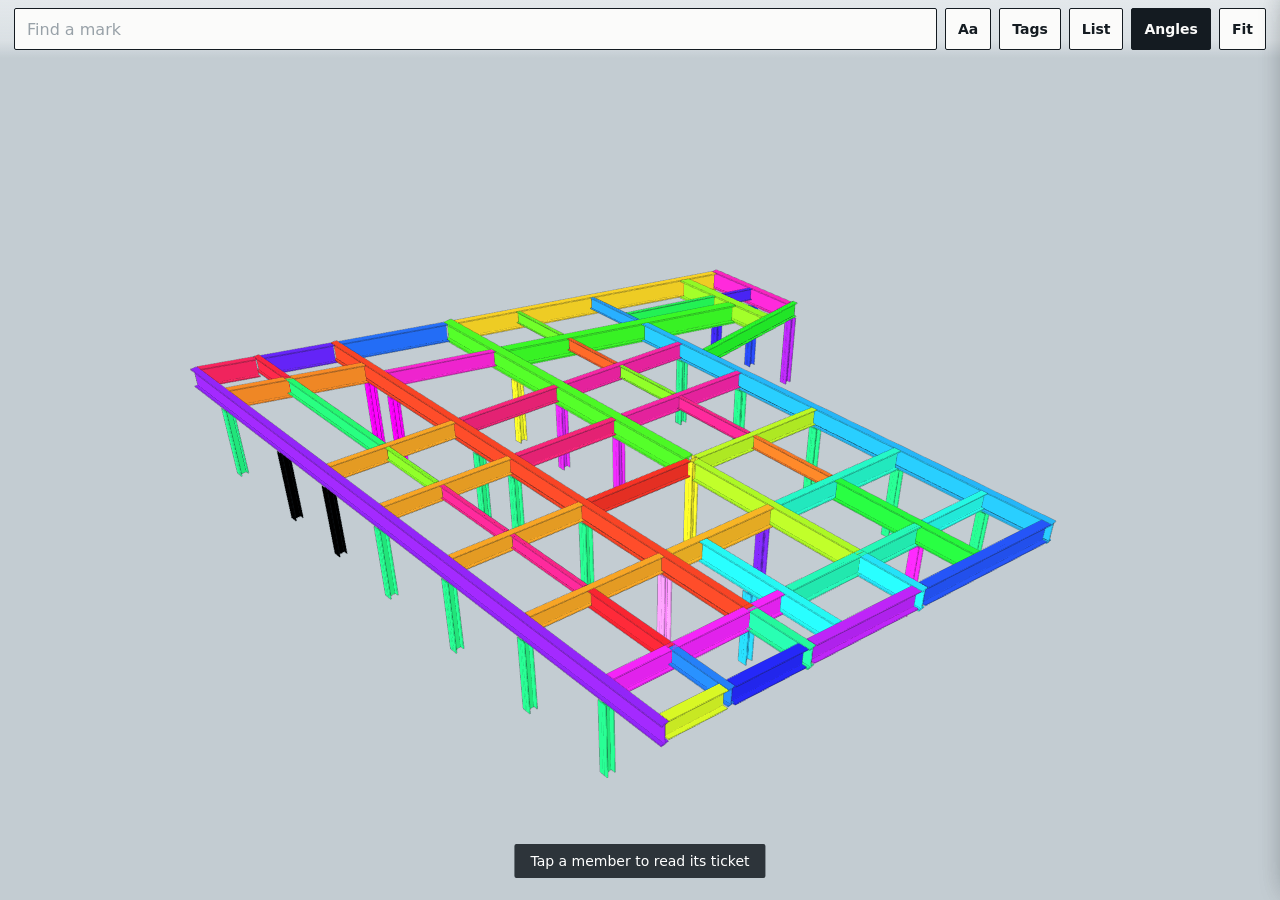
==== central-plaza-ramps-field-model.html @ 1e41dadc "Update central-plaza-ramps-field-model.html" ====
<!DOCTYPE html>
<html lang="en">
<head>
<meta charset="utf-8">
<meta name="viewport" content="width=device-width,initial-scale=1,maximum-scale=1,user-scalable=no,viewport-fit=cover">
<title>LV-066-KO-ST-Central Plaza Ramps R4 - STRUCTURAL ISOMETRIC VIEW STEEL FRAMING- FOR REFERENCE ONLY</title>
<style>
  :root{
    --sky:#c3ccd2; --pick:#ff6a00; --tie:#e8b100;
    --ink:#141b21; --ink-2:#5c6870; --paper:#fbfbfa; --rule:#d5d9dc; --pad:14px; --ts:1;
  }
  *{box-sizing:border-box;-webkit-tap-highlight-color:transparent}
  html,body{height:100%;margin:0;overflow:hidden;background:var(--sky)}
  body{font-family:ui-sans-serif,system-ui,-apple-system,"Segoe UI",Roboto,Helvetica,Arial,sans-serif;
       color:var(--ink);font-variant-numeric:tabular-nums;-webkit-font-smoothing:antialiased}
  canvas{display:block;touch-action:none}
  #bar{flex-wrap:wrap}
  #tsbar{flex:0 0 100%;display:flex;align-items:center;gap:10px}
  #tsbar[hidden]{display:none}
  #tsrange{flex:1;min-width:0;height:42px;accent-color:#ff6a00}
  #tsval{font-size:14px;font-weight:600;min-width:52px;text-align:right}
  #tagbar{flex:0 0 100%;display:flex;align-items:center;gap:6px;flex-wrap:wrap}
  #tagbar[hidden]{display:none}
  .seg{font-size:13px;padding:0 11px;height:38px;min-width:0}
  .sep{width:1px;height:26px;background:var(--rule);margin:0 4px}

  #bar{position:fixed;top:0;left:0;right:0;z-index:20;display:flex;gap:8px;align-items:center;
       padding:calc(env(safe-area-inset-top) + 8px) var(--pad) 8px;
       background:linear-gradient(180deg,rgba(228,233,236,.97),rgba(228,233,236,.7) 70%,rgba(228,233,236,0))}
  #find{flex:1;min-width:0;height:42px;border:1.5px solid var(--ink);border-radius:2px;background:var(--paper);
        color:var(--ink);font:inherit;font-size:16px;padding:0 12px}
  #find::placeholder{color:#98a1a8}
  #find:focus{outline:3px solid var(--pick);outline-offset:1px}
  .btn{height:42px;min-width:42px;padding:0 12px;flex:0 0 auto;border:1.5px solid var(--ink);border-radius:2px;
       background:var(--paper);color:var(--ink);font:inherit;font-size:14px;font-weight:600;cursor:pointer}
  .btn:active,.btn[aria-pressed="true"]{background:var(--ink);color:var(--paper)}
  .btn:focus-visible{outline:3px solid var(--pick);outline-offset:1px}

  #hint{position:fixed;left:50%;transform:translateX(-50%);bottom:calc(env(safe-area-inset-bottom) + 22px);
        z-index:15;background:rgba(20,27,33,.86);color:#fff;padding:9px 16px;border-radius:2px;
        font-size:14px;pointer-events:none;transition:opacity .25s}

  .sheet{position:fixed;z-index:25;background:var(--paper);left:0;right:0;bottom:0;border-top:4px solid var(--pick);
         box-shadow:0 -8px 28px rgba(20,27,33,.22);transform:translateY(102%);
         transition:transform .22s cubic-bezier(.3,.8,.4,1);max-height:48VH;overflow-y:auto;
         padding-bottom:calc(env(safe-area-inset-bottom) + 6px);-webkit-overflow-scrolling:touch}
  .sheet.open{transform:translateY(0)}
  #roster{border-top-color:var(--ink)}
  @media (min-width:900px){
    .sheet{left:auto;top:0;bottom:0;width:390px;border-top:0;border-left:4px solid var(--pick);
           max-height:none;transform:translateX(102%);padding-top:calc(env(safe-area-inset-top) + 8px)}
    .sheet.open{transform:translateX(0)}
    #roster{border-left-color:var(--ink)}
  }
  @media (prefers-reduced-motion:reduce){.sheet{transition:none}}

  .thead{display:flex;align-items:flex-start;gap:10px;padding:12px var(--pad) 10px}
  .mark{font-size:calc(34px * var(--ts));font-weight:700;letter-spacing:-.02em;line-height:1;margin:0}
  .sect{font-size:calc(15px * var(--ts));color:var(--ink-2);margin:5px 0 0}
  .swatch{width:14px;height:34px;flex:0 0 auto;border:1px solid rgba(20,27,33,.35)}
  .len{display:flex;align-items:baseline;gap:10px;flex-wrap:wrap;padding:12px var(--pad);
       border-top:1px solid var(--rule);border-bottom:1px solid var(--rule);background:#f2f3f2}
  .len b{font-size:calc(30px * var(--ts));font-weight:700;letter-spacing:-.01em}
  .len span{font-size:calc(13px * var(--ts));color:var(--ink-2)}
  .ends{display:grid;grid-template-columns:1fr 1fr;gap:1px;background:var(--rule)}
  .end{background:var(--paper);padding:12px var(--pad)}
  .end h4{margin:0 0 8px;font-size:calc(13px * var(--ts));font-weight:600;color:var(--ink-2)}
  .ang{font-size:calc(27px * var(--ts));font-weight:700;line-height:1;letter-spacing:-.01em}
  .ang.sq{color:var(--ink-2);font-size:calc(19px * var(--ts));font-weight:600}
  .cut{font-size:calc(12px * var(--ts));color:var(--ink-2);margin-top:3px}
  .into{margin-top:10px;font-size:calc(15px * var(--ts));font-weight:600;line-height:1.25;word-break:break-word}
  .into em{display:block;font-style:normal;font-size:calc(12px * var(--ts));font-weight:400;color:var(--ink-2);margin-bottom:2px}
  .goto{margin-top:9px;font-size:calc(13px * var(--ts));padding:0 9px;height:32px}
  .rows{padding:4px var(--pad) 14px}
  .row{display:flex;justify-content:space-between;gap:14px;padding:8px 0;border-bottom:1px solid var(--rule);font-size:calc(14px * var(--ts))}
  .row:last-child{border-bottom:0}
  .row span{color:var(--ink-2)}
  .row b{font-weight:600;text-align:right}
  .flag{margin:0 var(--pad) 14px;padding:10px 12px;border-left:4px solid var(--tie);background:#fdf6df;
        font-size:calc(13px * var(--ts));line-height:1.4}

  .grp{padding:10px var(--pad) 4px;font-size:calc(13px * var(--ts));font-weight:600;color:var(--ink-2);
       border-bottom:1px solid var(--rule);position:sticky;top:0;background:var(--paper)}
  .pill{display:inline-flex;align-items:center;gap:7px;margin:6px 6px 0 0;padding:7px 11px;
        border:1.5px solid var(--rule);border-radius:2px;background:var(--paper);font:inherit;
        font-size:calc(15px * var(--ts));font-weight:600;cursor:pointer}
  .pill i{width:10px;height:16px;display:block;font-style:normal}
  .pill:active{border-color:var(--ink)}
  .pills{padding:0 var(--pad) 12px}
  .meta{padding:0 var(--pad) 12px;font-size:calc(13px * var(--ts));color:var(--ink-2);line-height:1.5}
  #boot{position:fixed;inset:0;display:grid;place-items:center;background:var(--sky);z-index:40;
        font-size:15px;color:var(--ink-2);text-align:center;padding:24px}
</style>
</head>
<body>

<div id="bar">
  <input id="find" type="search" inputmode="search" autocomplete="off" placeholder="Find a mark">
  <button class="btn" id="tstoggle" title="Change the text size">Aa</button>
  <button class="btn" id="tagtoggle" title="Tag every member at once">Tags</button>
  <button class="btn" id="list" title="Browse every member in this view">List</button>
  <button class="btn" id="tglAng" aria-pressed="true" title="Show or hide the cut-angle dimensions">Angles</button>
  <button class="btn" id="home" title="Fit the whole model on screen">Fit</button>
  <div id="tsbar" hidden>
    <button class="btn" id="tsauto" aria-pressed="true" title="Size the text for this screen automatically">Auto</button>
    <input id="tsrange" type="range" min="0.6" max="2" step="0.05" value="1"
           aria-label="Text size">
    <span id="tsval">100%</span>
  </div>
  <div id="tagbar" hidden>
    <button class="btn seg" data-tag="off" aria-pressed="true">Off</button>
    <button class="btn seg" data-tag="mark">Mark</button>
    <button class="btn seg" data-tag="type">Type</button>
    <span class="sep"></span>
    <button class="btn seg" data-who="all" aria-pressed="true">All</button>
    <button class="btn seg" data-who="beam">Beams</button>
    <button class="btn seg" data-who="column">Columns</button>
  </div>
</div>

<div id="hint">Tap a member to read its ticket</div>
<div id="ticket" class="sheet" role="dialog" aria-label="Member ticket"></div>
<div id="roster" class="sheet" role="dialog" aria-label="All members"></div>
<div id="boot">Loading the model&hellip;</div>

<script>
/**
 * @license
 * Copyright 2010-2021 Three.js Authors
 * SPDX-License-Identifier: MIT
 */
!function(t,e){"object"==typeof exports&&"undefined"!=typeof module?e(exports):"function"==typeof define&&define.amd?define(["exports"],e):e((t="undefined"!=typeof globalThis?globalThis:t||self).THREE={})}(this,(function(t){"use strict";const e="128",n=100,i=300,r=301,s=302,a=303,o=304,l=306,c=307,h=1e3,u=1001,d=1002,p=1003,m=1004,f=1005,g=1006,v=1007,y=1008,x=1009,_=1012,w=1014,b=1015,M=1016,S=1020,T=1022,E=1023,A=1026,L=1027,R=33776,C=33777,P=33778,D=33779,I=35840,N=35841,B=35842,z=35843,F=37492,O=37496,H=2300,G=2301,U=2302,k=2400,V=2401,W=2402,j=2500,q=2501,X=3e3,Y=3001,Z=3007,J=3002,Q=3004,K=3005,$=3006,tt=7680,et=35044,nt=35048,it="300 es";class rt{addEventListener(t,e){void 0===this._listeners&&(this._listeners={});const n=this._listeners;void 0===n[t]&&(n[t]=[]),-1===n[t].indexOf(e)&&n[t].push(e)}hasEventListener(t,e){if(void 0===this._listeners)return!1;const n=this._listeners;return void 0!==n[t]&&-1!==n[t].indexOf(e)}removeEventListener(t,e){if(void 0===this._listeners)return;const n=this._listeners[t];if(void 0!==n){const t=n.indexOf(e);-1!==t&&n.splice(t,1)}}dispatchEvent(t){if(void 0===this._listeners)return;const e=this._listeners[t.type];if(void 0!==e){t.target=this;const n=e.slice(0);for(let e=0,i=n.length;e<i;e++)n[e].call(this,t);t.target=null}}}const st=[];for(let t=0;t<256;t++)st[t]=(t<16?"0":"")+t.toString(16);let at=1234567;const ot=Math.PI/180,lt=180/Math.PI;function ct(){const t=4294967295*Math.random()|0,e=4294967295*Math.random()|0,n=4294967295*Math.random()|0,i=4294967295*Math.random()|0;return(st[255&t]+st[t>>8&255]+st[t>>16&255]+st[t>>24&255]+"-"+st[255&e]+st[e>>8&255]+"-"+st[e>>16&15|64]+st[e>>24&255]+"-"+st[63&n|128]+st[n>>8&255]+"-"+st[n>>16&255]+st[n>>24&255]+st[255&i]+st[i>>8&255]+st[i>>16&255]+st[i>>24&255]).toUpperCase()}function ht(t,e,n){return Math.max(e,Math.min(n,t))}function ut(t,e){return(t%e+e)%e}function dt(t,e,n){return(1-n)*t+n*e}function pt(t){return 0==(t&t-1)&&0!==t}function mt(t){return Math.pow(2,Math.ceil(Math.log(t)/Math.LN2))}function ft(t){return Math.pow(2,Math.floor(Math.log(t)/Math.LN2))}var gt=Object.freeze({__proto__:null,DEG2RAD:ot,RAD2DEG:lt,generateUUID:ct,clamp:ht,euclideanModulo:ut,mapLinear:function(t,e,n,i,r){return i+(t-e)*(r-i)/(n-e)},inverseLerp:function(t,e,n){return t!==e?(n-t)/(e-t):0},lerp:dt,damp:function(t,e,n,i){return dt(t,e,1-Math.exp(-n*i))},pingpong:function(t,e=1){return e-Math.abs(ut(t,2*e)-e)},smoothstep:function(t,e,n){return t<=e?0:t>=n?1:(t=(t-e)/(n-e))*t*(3-2*t)},smootherstep:function(t,e,n){return t<=e?0:t>=n?1:(t=(t-e)/(n-e))*t*t*(t*(6*t-15)+10)},randInt:function(t,e){return t+Math.floor(Math.random()*(e-t+1))},randFloat:function(t,e){return t+Math.random()*(e-t)},randFloatSpread:function(t){return t*(.5-Math.random())},seededRandom:function(t){return void 0!==t&&(at=t%2147483647),at=16807*at%2147483647,(at-1)/2147483646},degToRad:function(t){return t*ot},radToDeg:function(t){return t*lt},isPowerOfTwo:pt,ceilPowerOfTwo:mt,floorPowerOfTwo:ft,setQuaternionFromProperEuler:function(t,e,n,i,r){const s=Math.cos,a=Math.sin,o=s(n/2),l=a(n/2),c=s((e+i)/2),h=a((e+i)/2),u=s((e-i)/2),d=a((e-i)/2),p=s((i-e)/2),m=a((i-e)/2);switch(r){case"XYX":t.set(o*h,l*u,l*d,o*c);break;case"YZY":t.set(l*d,o*h,l*u,o*c);break;case"ZXZ":t.set(l*u,l*d,o*h,o*c);break;case"XZX":t.set(o*h,l*m,l*p,o*c);break;case"YXY":t.set(l*p,o*h,l*m,o*c);break;case"ZYZ":t.set(l*m,l*p,o*h,o*c);break;default:console.warn("THREE.MathUtils: .setQuaternionFromProperEuler() encountered an unknown order: "+r)}}});class vt{constructor(t=0,e=0){this.x=t,this.y=e}get width(){return this.x}set width(t){this.x=t}get height(){return this.y}set height(t){this.y=t}set(t,e){return this.x=t,this.y=e,this}setScalar(t){return this.x=t,this.y=t,this}setX(t){return this.x=t,this}setY(t){return this.y=t,this}setComponent(t,e){switch(t){case 0:this.x=e;break;case 1:this.y=e;break;default:throw new Error("index is out of range: "+t)}return this}getComponent(t){switch(t){case 0:return this.x;case 1:return this.y;default:throw new Error("index is out of range: "+t)}}clone(){return new this.constructor(this.x,this.y)}copy(t){return this.x=t.x,this.y=t.y,this}add(t,e){return void 0!==e?(console.warn("THREE.Vector2: .add() now only accepts one argument. Use .addVectors( a, b ) instead."),this.addVectors(t,e)):(this.x+=t.x,this.y+=t.y,this)}addScalar(t){return this.x+=t,this.y+=t,this}addVectors(t,e){return this.x=t.x+e.x,this.y=t.y+e.y,this}addScaledVector(t,e){return this.x+=t.x*e,this.y+=t.y*e,this}sub(t,e){return void 0!==e?(console.warn("THREE.Vector2: .sub() now only accepts one argument. Use .subVectors( a, b ) instead."),this.subVectors(t,e)):(this.x-=t.x,this.y-=t.y,this)}subScalar(t){return this.x-=t,this.y-=t,this}subVectors(t,e){return this.x=t.x-e.x,this.y=t.y-e.y,this}multiply(t){return this.x*=t.x,this.y*=t.y,this}multiplyScalar(t){return this.x*=t,this.y*=t,this}divide(t){return this.x/=t.x,this.y/=t.y,this}divideScalar(t){return this.multiplyScalar(1/t)}applyMatrix3(t){const e=this.x,n=this.y,i=t.elements;return this.x=i[0]*e+i[3]*n+i[6],this.y=i[1]*e+i[4]*n+i[7],this}min(t){return this.x=Math.min(this.x,t.x),this.y=Math.min(this.y,t.y),this}max(t){return this.x=Math.max(this.x,t.x),this.y=Math.max(this.y,t.y),this}clamp(t,e){return this.x=Math.max(t.x,Math.min(e.x,this.x)),this.y=Math.max(t.y,Math.min(e.y,this.y)),this}clampScalar(t,e){return this.x=Math.max(t,Math.min(e,this.x)),this.y=Math.max(t,Math.min(e,this.y)),this}clampLength(t,e){const n=this.length();return this.divideScalar(n||1).multiplyScalar(Math.max(t,Math.min(e,n)))}floor(){return this.x=Math.floor(this.x),this.y=Math.floor(this.y),this}ceil(){return this.x=Math.ceil(this.x),this.y=Math.ceil(this.y),this}round(){return this.x=Math.round(this.x),this.y=Math.round(this.y),this}roundToZero(){return this.x=this.x<0?Math.ceil(this.x):Math.floor(this.x),this.y=this.y<0?Math.ceil(this.y):Math.floor(this.y),this}negate(){return this.x=-this.x,this.y=-this.y,this}dot(t){return this.x*t.x+this.y*t.y}cross(t){return this.x*t.y-this.y*t.x}lengthSq(){return this.x*this.x+this.y*this.y}length(){return Math.sqrt(this.x*this.x+this.y*this.y)}manhattanLength(){return Math.abs(this.x)+Math.abs(this.y)}normalize(){return this.divideScalar(this.length()||1)}angle(){return Math.atan2(-this.y,-this.x)+Math.PI}distanceTo(t){return Math.sqrt(this.distanceToSquared(t))}distanceToSquared(t){const e=this.x-t.x,n=this.y-t.y;return e*e+n*n}manhattanDistanceTo(t){return Math.abs(this.x-t.x)+Math.abs(this.y-t.y)}setLength(t){return this.normalize().multiplyScalar(t)}lerp(t,e){return this.x+=(t.x-this.x)*e,this.y+=(t.y-this.y)*e,this}lerpVectors(t,e,n){return this.x=t.x+(e.x-t.x)*n,this.y=t.y+(e.y-t.y)*n,this}equals(t){return t.x===this.x&&t.y===this.y}fromArray(t,e=0){return this.x=t[e],this.y=t[e+1],this}toArray(t=[],e=0){return t[e]=this.x,t[e+1]=this.y,t}fromBufferAttribute(t,e,n){return void 0!==n&&console.warn("THREE.Vector2: offset has been removed from .fromBufferAttribute()."),this.x=t.getX(e),this.y=t.getY(e),this}rotateAround(t,e){const n=Math.cos(e),i=Math.sin(e),r=this.x-t.x,s=this.y-t.y;return this.x=r*n-s*i+t.x,this.y=r*i+s*n+t.y,this}random(){return this.x=Math.random(),this.y=Math.random(),this}}vt.prototype.isVector2=!0;class yt{constructor(){this.elements=[1,0,0,0,1,0,0,0,1],arguments.length>0&&console.error("THREE.Matrix3: the constructor no longer reads arguments. use .set() instead.")}set(t,e,n,i,r,s,a,o,l){const c=this.elements;return c[0]=t,c[1]=i,c[2]=a,c[3]=e,c[4]=r,c[5]=o,c[6]=n,c[7]=s,c[8]=l,this}identity(){return this.set(1,0,0,0,1,0,0,0,1),this}copy(t){const e=this.elements,n=t.elements;return e[0]=n[0],e[1]=n[1],e[2]=n[2],e[3]=n[3],e[4]=n[4],e[5]=n[5],e[6]=n[6],e[7]=n[7],e[8]=n[8],this}extractBasis(t,e,n){return t.setFromMatrix3Column(this,0),e.setFromMatrix3Column(this,1),n.setFromMatrix3Column(this,2),this}setFromMatrix4(t){const e=t.elements;return this.set(e[0],e[4],e[8],e[1],e[5],e[9],e[2],e[6],e[10]),this}multiply(t){return this.multiplyMatrices(this,t)}premultiply(t){return this.multiplyMatrices(t,this)}multiplyMatrices(t,e){const n=t.elements,i=e.elements,r=this.elements,s=n[0],a=n[3],o=n[6],l=n[1],c=n[4],h=n[7],u=n[2],d=n[5],p=n[8],m=i[0],f=i[3],g=i[6],v=i[1],y=i[4],x=i[7],_=i[2],w=i[5],b=i[8];return r[0]=s*m+a*v+o*_,r[3]=s*f+a*y+o*w,r[6]=s*g+a*x+o*b,r[1]=l*m+c*v+h*_,r[4]=l*f+c*y+h*w,r[7]=l*g+c*x+h*b,r[2]=u*m+d*v+p*_,r[5]=u*f+d*y+p*w,r[8]=u*g+d*x+p*b,this}multiplyScalar(t){const e=this.elements;return e[0]*=t,e[3]*=t,e[6]*=t,e[1]*=t,e[4]*=t,e[7]*=t,e[2]*=t,e[5]*=t,e[8]*=t,this}determinant(){const t=this.elements,e=t[0],n=t[1],i=t[2],r=t[3],s=t[4],a=t[5],o=t[6],l=t[7],c=t[8];return e*s*c-e*a*l-n*r*c+n*a*o+i*r*l-i*s*o}invert(){const t=this.elements,e=t[0],n=t[1],i=t[2],r=t[3],s=t[4],a=t[5],o=t[6],l=t[7],c=t[8],h=c*s-a*l,u=a*o-c*r,d=l*r-s*o,p=e*h+n*u+i*d;if(0===p)return this.set(0,0,0,0,0,0,0,0,0);const m=1/p;return t[0]=h*m,t[1]=(i*l-c*n)*m,t[2]=(a*n-i*s)*m,t[3]=u*m,t[4]=(c*e-i*o)*m,t[5]=(i*r-a*e)*m,t[6]=d*m,t[7]=(n*o-l*e)*m,t[8]=(s*e-n*r)*m,this}transpose(){let t;const e=this.elements;return t=e[1],e[1]=e[3],e[3]=t,t=e[2],e[2]=e[6],e[6]=t,t=e[5],e[5]=e[7],e[7]=t,this}getNormalMatrix(t){return this.setFromMatrix4(t).invert().transpose()}transposeIntoArray(t){const e=this.elements;return t[0]=e[0],t[1]=e[3],t[2]=e[6],t[3]=e[1],t[4]=e[4],t[5]=e[7],t[6]=e[2],t[7]=e[5],t[8]=e[8],this}setUvTransform(t,e,n,i,r,s,a){const o=Math.cos(r),l=Math.sin(r);return this.set(n*o,n*l,-n*(o*s+l*a)+s+t,-i*l,i*o,-i*(-l*s+o*a)+a+e,0,0,1),this}scale(t,e){const n=this.elements;return n[0]*=t,n[3]*=t,n[6]*=t,n[1]*=e,n[4]*=e,n[7]*=e,this}rotate(t){const e=Math.cos(t),n=Math.sin(t),i=this.elements,r=i[0],s=i[3],a=i[6],o=i[1],l=i[4],c=i[7];return i[0]=e*r+n*o,i[3]=e*s+n*l,i[6]=e*a+n*c,i[1]=-n*r+e*o,i[4]=-n*s+e*l,i[7]=-n*a+e*c,this}translate(t,e){const n=this.elements;return n[0]+=t*n[2],n[3]+=t*n[5],n[6]+=t*n[8],n[1]+=e*n[2],n[4]+=e*n[5],n[7]+=e*n[8],this}equals(t){const e=this.elements,n=t.elements;for(let t=0;t<9;t++)if(e[t]!==n[t])return!1;return!0}fromArray(t,e=0){for(let n=0;n<9;n++)this.elements[n]=t[n+e];return this}toArray(t=[],e=0){const n=this.elements;return t[e]=n[0],t[e+1]=n[1],t[e+2]=n[2],t[e+3]=n[3],t[e+4]=n[4],t[e+5]=n[5],t[e+6]=n[6],t[e+7]=n[7],t[e+8]=n[8],t}clone(){return(new this.constructor).fromArray(this.elements)}}let xt;yt.prototype.isMatrix3=!0;class _t{static getDataURL(t){if(/^data:/i.test(t.src))return t.src;if("undefined"==typeof HTMLCanvasElement)return t.src;let e;if(t instanceof HTMLCanvasElement)e=t;else{void 0===xt&&(xt=document.createElementNS("http://www.w3.org/1999/xhtml","canvas")),xt.width=t.width,xt.height=t.height;const n=xt.getContext("2d");t instanceof ImageData?n.putImageData(t,0,0):n.drawImage(t,0,0,t.width,t.height),e=xt}return e.width>2048||e.height>2048?(console.warn("THREE.ImageUtils.getDataURL: Image converted to jpg for performance reasons",t),e.toDataURL("image/jpeg",.6)):e.toDataURL("image/png")}}let wt=0;class bt extends rt{constructor(t=bt.DEFAULT_IMAGE,e=bt.DEFAULT_MAPPING,n=1001,i=1001,r=1006,s=1008,a=1023,o=1009,l=1,c=3e3){super(),Object.defineProperty(this,"id",{value:wt++}),this.uuid=ct(),this.name="",this.image=t,this.mipmaps=[],this.mapping=e,this.wrapS=n,this.wrapT=i,this.magFilter=r,this.minFilter=s,this.anisotropy=l,this.format=a,this.internalFormat=null,this.type=o,this.offset=new vt(0,0),this.repeat=new vt(1,1),this.center=new vt(0,0),this.rotation=0,this.matrixAutoUpdate=!0,this.matrix=new yt,this.generateMipmaps=!0,this.premultiplyAlpha=!1,this.flipY=!0,this.unpackAlignment=4,this.encoding=c,this.version=0,this.onUpdate=null}updateMatrix(){this.matrix.setUvTransform(this.offset.x,this.offset.y,this.repeat.x,this.repeat.y,this.rotation,this.center.x,this.center.y)}clone(){return(new this.constructor).copy(this)}copy(t){return this.name=t.name,this.image=t.image,this.mipmaps=t.mipmaps.slice(0),this.mapping=t.mapping,this.wrapS=t.wrapS,this.wrapT=t.wrapT,this.magFilter=t.magFilter,this.minFilter=t.minFilter,this.anisotropy=t.anisotropy,this.format=t.format,this.internalFormat=t.internalFormat,this.type=t.type,this.offset.copy(t.offset),this.repeat.copy(t.repeat),this.center.copy(t.center),this.rotation=t.rotation,this.matrixAutoUpdate=t.matrixAutoUpdate,this.matrix.copy(t.matrix),this.generateMipmaps=t.generateMipmaps,this.premultiplyAlpha=t.premultiplyAlpha,this.flipY=t.flipY,this.unpackAlignment=t.unpackAlignment,this.encoding=t.encoding,this}toJSON(t){const e=void 0===t||"string"==typeof t;if(!e&&void 0!==t.textures[this.uuid])return t.textures[this.uuid];const n={metadata:{version:4.5,type:"Texture",generator:"Texture.toJSON"},uuid:this.uuid,name:this.name,mapping:this.mapping,repeat:[this.repeat.x,this.repeat.y],offset:[this.offset.x,this.offset.y],center:[this.center.x,this.center.y],rotation:this.rotation,wrap:[this.wrapS,this.wrapT],format:this.format,type:this.type,encoding:this.encoding,minFilter:this.minFilter,magFilter:this.magFilter,anisotropy:this.anisotropy,flipY:this.flipY,premultiplyAlpha:this.premultiplyAlpha,unpackAlignment:this.unpackAlignment};if(void 0!==this.image){const i=this.image;if(void 0===i.uuid&&(i.uuid=ct()),!e&&void 0===t.images[i.uuid]){let e;if(Array.isArray(i)){e=[];for(let t=0,n=i.length;t<n;t++)i[t].isDataTexture?e.push(Mt(i[t].image)):e.push(Mt(i[t]))}else e=Mt(i);t.images[i.uuid]={uuid:i.uuid,url:e}}n.image=i.uuid}return e||(t.textures[this.uuid]=n),n}dispose(){this.dispatchEvent({type:"dispose"})}transformUv(t){if(this.mapping!==i)return t;if(t.applyMatrix3(this.matrix),t.x<0||t.x>1)switch(this.wrapS){case h:t.x=t.x-Math.floor(t.x);break;case u:t.x=t.x<0?0:1;break;case d:1===Math.abs(Math.floor(t.x)%2)?t.x=Math.ceil(t.x)-t.x:t.x=t.x-Math.floor(t.x)}if(t.y<0||t.y>1)switch(this.wrapT){case h:t.y=t.y-Math.floor(t.y);break;case u:t.y=t.y<0?0:1;break;case d:1===Math.abs(Math.floor(t.y)%2)?t.y=Math.ceil(t.y)-t.y:t.y=t.y-Math.floor(t.y)}return this.flipY&&(t.y=1-t.y),t}set needsUpdate(t){!0===t&&this.version++}}function Mt(t){return"undefined"!=typeof HTMLImageElement&&t instanceof HTMLImageElement||"undefined"!=typeof HTMLCanvasElement&&t instanceof HTMLCanvasElement||"undefined"!=typeof ImageBitmap&&t instanceof ImageBitmap?_t.getDataURL(t):t.data?{data:Array.prototype.slice.call(t.data),width:t.width,height:t.height,type:t.data.constructor.name}:(console.warn("THREE.Texture: Unable to serialize Texture."),{})}bt.DEFAULT_IMAGE=void 0,bt.DEFAULT_MAPPING=i,bt.prototype.isTexture=!0;class St{constructor(t=0,e=0,n=0,i=1){this.x=t,this.y=e,this.z=n,this.w=i}get width(){return this.z}set width(t){this.z=t}get height(){return this.w}set height(t){this.w=t}set(t,e,n,i){return this.x=t,this.y=e,this.z=n,this.w=i,this}setScalar(t){return this.x=t,this.y=t,this.z=t,this.w=t,this}setX(t){return this.x=t,this}setY(t){return this.y=t,this}setZ(t){return this.z=t,this}setW(t){return this.w=t,this}setComponent(t,e){switch(t){case 0:this.x=e;break;case 1:this.y=e;break;case 2:this.z=e;break;case 3:this.w=e;break;default:throw new Error("index is out of range: "+t)}return this}getComponent(t){switch(t){case 0:return this.x;case 1:return this.y;case 2:return this.z;case 3:return this.w;default:throw new Error("index is out of range: "+t)}}clone(){return new this.constructor(this.x,this.y,this.z,this.w)}copy(t){return this.x=t.x,this.y=t.y,this.z=t.z,this.w=void 0!==t.w?t.w:1,this}add(t,e){return void 0!==e?(console.warn("THREE.Vector4: .add() now only accepts one argument. Use .addVectors( a, b ) instead."),this.addVectors(t,e)):(this.x+=t.x,this.y+=t.y,this.z+=t.z,this.w+=t.w,this)}addScalar(t){return this.x+=t,this.y+=t,this.z+=t,this.w+=t,this}addVectors(t,e){return this.x=t.x+e.x,this.y=t.y+e.y,this.z=t.z+e.z,this.w=t.w+e.w,this}addScaledVector(t,e){return this.x+=t.x*e,this.y+=t.y*e,this.z+=t.z*e,this.w+=t.w*e,this}sub(t,e){return void 0!==e?(console.warn("THREE.Vector4: .sub() now only accepts one argument. Use .subVectors( a, b ) instead."),this.subVectors(t,e)):(this.x-=t.x,this.y-=t.y,this.z-=t.z,this.w-=t.w,this)}subScalar(t){return this.x-=t,this.y-=t,this.z-=t,this.w-=t,this}subVectors(t,e){return this.x=t.x-e.x,this.y=t.y-e.y,this.z=t.z-e.z,this.w=t.w-e.w,this}multiply(t){return this.x*=t.x,this.y*=t.y,this.z*=t.z,this.w*=t.w,this}multiplyScalar(t){return this.x*=t,this.y*=t,this.z*=t,this.w*=t,this}applyMatrix4(t){const e=this.x,n=this.y,i=this.z,r=this.w,s=t.elements;return this.x=s[0]*e+s[4]*n+s[8]*i+s[12]*r,this.y=s[1]*e+s[5]*n+s[9]*i+s[13]*r,this.z=s[2]*e+s[6]*n+s[10]*i+s[14]*r,this.w=s[3]*e+s[7]*n+s[11]*i+s[15]*r,this}divideScalar(t){return this.multiplyScalar(1/t)}setAxisAngleFromQuaternion(t){this.w=2*Math.acos(t.w);const e=Math.sqrt(1-t.w*t.w);return e<1e-4?(this.x=1,this.y=0,this.z=0):(this.x=t.x/e,this.y=t.y/e,this.z=t.z/e),this}setAxisAngleFromRotationMatrix(t){let e,n,i,r;const s=.01,a=.1,o=t.elements,l=o[0],c=o[4],h=o[8],u=o[1],d=o[5],p=o[9],m=o[2],f=o[6],g=o[10];if(Math.abs(c-u)<s&&Math.abs(h-m)<s&&Math.abs(p-f)<s){if(Math.abs(c+u)<a&&Math.abs(h+m)<a&&Math.abs(p+f)<a&&Math.abs(l+d+g-3)<a)return this.set(1,0,0,0),this;e=Math.PI;const t=(l+1)/2,o=(d+1)/2,v=(g+1)/2,y=(c+u)/4,x=(h+m)/4,_=(p+f)/4;return t>o&&t>v?t<s?(n=0,i=.707106781,r=.707106781):(n=Math.sqrt(t),i=y/n,r=x/n):o>v?o<s?(n=.707106781,i=0,r=.707106781):(i=Math.sqrt(o),n=y/i,r=_/i):v<s?(n=.707106781,i=.707106781,r=0):(r=Math.sqrt(v),n=x/r,i=_/r),this.set(n,i,r,e),this}let v=Math.sqrt((f-p)*(f-p)+(h-m)*(h-m)+(u-c)*(u-c));return Math.abs(v)<.001&&(v=1),this.x=(f-p)/v,this.y=(h-m)/v,this.z=(u-c)/v,this.w=Math.acos((l+d+g-1)/2),this}min(t){return this.x=Math.min(this.x,t.x),this.y=Math.min(this.y,t.y),this.z=Math.min(this.z,t.z),this.w=Math.min(this.w,t.w),this}max(t){return this.x=Math.max(this.x,t.x),this.y=Math.max(this.y,t.y),this.z=Math.max(this.z,t.z),this.w=Math.max(this.w,t.w),this}clamp(t,e){return this.x=Math.max(t.x,Math.min(e.x,this.x)),this.y=Math.max(t.y,Math.min(e.y,this.y)),this.z=Math.max(t.z,Math.min(e.z,this.z)),this.w=Math.max(t.w,Math.min(e.w,this.w)),this}clampScalar(t,e){return this.x=Math.max(t,Math.min(e,this.x)),this.y=Math.max(t,Math.min(e,this.y)),this.z=Math.max(t,Math.min(e,this.z)),this.w=Math.max(t,Math.min(e,this.w)),this}clampLength(t,e){const n=this.length();return this.divideScalar(n||1).multiplyScalar(Math.max(t,Math.min(e,n)))}floor(){return this.x=Math.floor(this.x),this.y=Math.floor(this.y),this.z=Math.floor(this.z),this.w=Math.floor(this.w),this}ceil(){return this.x=Math.ceil(this.x),this.y=Math.ceil(this.y),this.z=Math.ceil(this.z),this.w=Math.ceil(this.w),this}round(){return this.x=Math.round(this.x),this.y=Math.round(this.y),this.z=Math.round(this.z),this.w=Math.round(this.w),this}roundToZero(){return this.x=this.x<0?Math.ceil(this.x):Math.floor(this.x),this.y=this.y<0?Math.ceil(this.y):Math.floor(this.y),this.z=this.z<0?Math.ceil(this.z):Math.floor(this.z),this.w=this.w<0?Math.ceil(this.w):Math.floor(this.w),this}negate(){return this.x=-this.x,this.y=-this.y,this.z=-this.z,this.w=-this.w,this}dot(t){return this.x*t.x+this.y*t.y+this.z*t.z+this.w*t.w}lengthSq(){return this.x*this.x+this.y*this.y+this.z*this.z+this.w*this.w}length(){return Math.sqrt(this.x*this.x+this.y*this.y+this.z*this.z+this.w*this.w)}manhattanLength(){return Math.abs(this.x)+Math.abs(this.y)+Math.abs(this.z)+Math.abs(this.w)}normalize(){return this.divideScalar(this.length()||1)}setLength(t){return this.normalize().multiplyScalar(t)}lerp(t,e){return this.x+=(t.x-this.x)*e,this.y+=(t.y-this.y)*e,this.z+=(t.z-this.z)*e,this.w+=(t.w-this.w)*e,this}lerpVectors(t,e,n){return this.x=t.x+(e.x-t.x)*n,this.y=t.y+(e.y-t.y)*n,this.z=t.z+(e.z-t.z)*n,this.w=t.w+(e.w-t.w)*n,this}equals(t){return t.x===this.x&&t.y===this.y&&t.z===this.z&&t.w===this.w}fromArray(t,e=0){return this.x=t[e],this.y=t[e+1],this.z=t[e+2],this.w=t[e+3],this}toArray(t=[],e=0){return t[e]=this.x,t[e+1]=this.y,t[e+2]=this.z,t[e+3]=this.w,t}fromBufferAttribute(t,e,n){return void 0!==n&&console.warn("THREE.Vector4: offset has been removed from .fromBufferAttribute()."),this.x=t.getX(e),this.y=t.getY(e),this.z=t.getZ(e),this.w=t.getW(e),this}random(){return this.x=Math.random(),this.y=Math.random(),this.z=Math.random(),this.w=Math.random(),this}}St.prototype.isVector4=!0;class Tt extends rt{constructor(t,e,n){super(),this.width=t,this.height=e,this.depth=1,this.scissor=new St(0,0,t,e),this.scissorTest=!1,this.viewport=new St(0,0,t,e),n=n||{},this.texture=new bt(void 0,n.mapping,n.wrapS,n.wrapT,n.magFilter,n.minFilter,n.format,n.type,n.anisotropy,n.encoding),this.texture.image={},this.texture.image.width=t,this.texture.image.height=e,this.texture.image.depth=1,this.texture.generateMipmaps=void 0!==n.generateMipmaps&&n.generateMipmaps,this.texture.minFilter=void 0!==n.minFilter?n.minFilter:g,this.depthBuffer=void 0===n.depthBuffer||n.depthBuffer,this.stencilBuffer=void 0!==n.stencilBuffer&&n.stencilBuffer,this.depthTexture=void 0!==n.depthTexture?n.depthTexture:null}setTexture(t){t.image={width:this.width,height:this.height,depth:this.depth},this.texture=t}setSize(t,e,n=1){this.width===t&&this.height===e&&this.depth===n||(this.width=t,this.height=e,this.depth=n,this.texture.image.width=t,this.texture.image.height=e,this.texture.image.depth=n,this.dispose()),this.viewport.set(0,0,t,e),this.scissor.set(0,0,t,e)}clone(){return(new this.constructor).copy(this)}copy(t){return this.width=t.width,this.height=t.height,this.depth=t.depth,this.viewport.copy(t.viewport),this.texture=t.texture.clone(),this.depthBuffer=t.depthBuffer,this.stencilBuffer=t.stencilBuffer,this.depthTexture=t.depthTexture,this}dispose(){this.dispatchEvent({type:"dispose"})}}Tt.prototype.isWebGLRenderTarget=!0;class Et extends Tt{constructor(t,e,n){super(t,e,n),this.samples=4}copy(t){return super.copy.call(this,t),this.samples=t.samples,this}}Et.prototype.isWebGLMultisampleRenderTarget=!0;class At{constructor(t=0,e=0,n=0,i=1){this._x=t,this._y=e,this._z=n,this._w=i}static slerp(t,e,n,i){return console.warn("THREE.Quaternion: Static .slerp() has been deprecated. Use qm.slerpQuaternions( qa, qb, t ) instead."),n.slerpQuaternions(t,e,i)}static slerpFlat(t,e,n,i,r,s,a){let o=n[i+0],l=n[i+1],c=n[i+2],h=n[i+3];const u=r[s+0],d=r[s+1],p=r[s+2],m=r[s+3];if(0===a)return t[e+0]=o,t[e+1]=l,t[e+2]=c,void(t[e+3]=h);if(1===a)return t[e+0]=u,t[e+1]=d,t[e+2]=p,void(t[e+3]=m);if(h!==m||o!==u||l!==d||c!==p){let t=1-a;const e=o*u+l*d+c*p+h*m,n=e>=0?1:-1,i=1-e*e;if(i>Number.EPSILON){const r=Math.sqrt(i),s=Math.atan2(r,e*n);t=Math.sin(t*s)/r,a=Math.sin(a*s)/r}const r=a*n;if(o=o*t+u*r,l=l*t+d*r,c=c*t+p*r,h=h*t+m*r,t===1-a){const t=1/Math.sqrt(o*o+l*l+c*c+h*h);o*=t,l*=t,c*=t,h*=t}}t[e]=o,t[e+1]=l,t[e+2]=c,t[e+3]=h}static multiplyQuaternionsFlat(t,e,n,i,r,s){const a=n[i],o=n[i+1],l=n[i+2],c=n[i+3],h=r[s],u=r[s+1],d=r[s+2],p=r[s+3];return t[e]=a*p+c*h+o*d-l*u,t[e+1]=o*p+c*u+l*h-a*d,t[e+2]=l*p+c*d+a*u-o*h,t[e+3]=c*p-a*h-o*u-l*d,t}get x(){return this._x}set x(t){this._x=t,this._onChangeCallback()}get y(){return this._y}set y(t){this._y=t,this._onChangeCallback()}get z(){return this._z}set z(t){this._z=t,this._onChangeCallback()}get w(){return this._w}set w(t){this._w=t,this._onChangeCallback()}set(t,e,n,i){return this._x=t,this._y=e,this._z=n,this._w=i,this._onChangeCallback(),this}clone(){return new this.constructor(this._x,this._y,this._z,this._w)}copy(t){return this._x=t.x,this._y=t.y,this._z=t.z,this._w=t.w,this._onChangeCallback(),this}setFromEuler(t,e){if(!t||!t.isEuler)throw new Error("THREE.Quaternion: .setFromEuler() now expects an Euler rotation rather than a Vector3 and order.");const n=t._x,i=t._y,r=t._z,s=t._order,a=Math.cos,o=Math.sin,l=a(n/2),c=a(i/2),h=a(r/2),u=o(n/2),d=o(i/2),p=o(r/2);switch(s){case"XYZ":this._x=u*c*h+l*d*p,this._y=l*d*h-u*c*p,this._z=l*c*p+u*d*h,this._w=l*c*h-u*d*p;break;case"YXZ":this._x=u*c*h+l*d*p,this._y=l*d*h-u*c*p,this._z=l*c*p-u*d*h,this._w=l*c*h+u*d*p;break;case"ZXY":this._x=u*c*h-l*d*p,this._y=l*d*h+u*c*p,this._z=l*c*p+u*d*h,this._w=l*c*h-u*d*p;break;case"ZYX":this._x=u*c*h-l*d*p,this._y=l*d*h+u*c*p,this._z=l*c*p-u*d*h,this._w=l*c*h+u*d*p;break;case"YZX":this._x=u*c*h+l*d*p,this._y=l*d*h+u*c*p,this._z=l*c*p-u*d*h,this._w=l*c*h-u*d*p;break;case"XZY":this._x=u*c*h-l*d*p,this._y=l*d*h-u*c*p,this._z=l*c*p+u*d*h,this._w=l*c*h+u*d*p;break;default:console.warn("THREE.Quaternion: .setFromEuler() encountered an unknown order: "+s)}return!1!==e&&this._onChangeCallback(),this}setFromAxisAngle(t,e){const n=e/2,i=Math.sin(n);return this._x=t.x*i,this._y=t.y*i,this._z=t.z*i,this._w=Math.cos(n),this._onChangeCallback(),this}setFromRotationMatrix(t){const e=t.elements,n=e[0],i=e[4],r=e[8],s=e[1],a=e[5],o=e[9],l=e[2],c=e[6],h=e[10],u=n+a+h;if(u>0){const t=.5/Math.sqrt(u+1);this._w=.25/t,this._x=(c-o)*t,this._y=(r-l)*t,this._z=(s-i)*t}else if(n>a&&n>h){const t=2*Math.sqrt(1+n-a-h);this._w=(c-o)/t,this._x=.25*t,this._y=(i+s)/t,this._z=(r+l)/t}else if(a>h){const t=2*Math.sqrt(1+a-n-h);this._w=(r-l)/t,this._x=(i+s)/t,this._y=.25*t,this._z=(o+c)/t}else{const t=2*Math.sqrt(1+h-n-a);this._w=(s-i)/t,this._x=(r+l)/t,this._y=(o+c)/t,this._z=.25*t}return this._onChangeCallback(),this}setFromUnitVectors(t,e){let n=t.dot(e)+1;return n<Number.EPSILON?(n=0,Math.abs(t.x)>Math.abs(t.z)?(this._x=-t.y,this._y=t.x,this._z=0,this._w=n):(this._x=0,this._y=-t.z,this._z=t.y,this._w=n)):(this._x=t.y*e.z-t.z*e.y,this._y=t.z*e.x-t.x*e.z,this._z=t.x*e.y-t.y*e.x,this._w=n),this.normalize()}angleTo(t){return 2*Math.acos(Math.abs(ht(this.dot(t),-1,1)))}rotateTowards(t,e){const n=this.angleTo(t);if(0===n)return this;const i=Math.min(1,e/n);return this.slerp(t,i),this}identity(){return this.set(0,0,0,1)}invert(){return this.conjugate()}conjugate(){return this._x*=-1,this._y*=-1,this._z*=-1,this._onChangeCallback(),this}dot(t){return this._x*t._x+this._y*t._y+this._z*t._z+this._w*t._w}lengthSq(){return this._x*this._x+this._y*this._y+this._z*this._z+this._w*this._w}length(){return Math.sqrt(this._x*this._x+this._y*this._y+this._z*this._z+this._w*this._w)}normalize(){let t=this.length();return 0===t?(this._x=0,this._y=0,this._z=0,this._w=1):(t=1/t,this._x=this._x*t,this._y=this._y*t,this._z=this._z*t,this._w=this._w*t),this._onChangeCallback(),this}multiply(t,e){return void 0!==e?(console.warn("THREE.Quaternion: .multiply() now only accepts one argument. Use .multiplyQuaternions( a, b ) instead."),this.multiplyQuaternions(t,e)):this.multiplyQuaternions(this,t)}premultiply(t){return this.multiplyQuaternions(t,this)}multiplyQuaternions(t,e){const n=t._x,i=t._y,r=t._z,s=t._w,a=e._x,o=e._y,l=e._z,c=e._w;return this._x=n*c+s*a+i*l-r*o,this._y=i*c+s*o+r*a-n*l,this._z=r*c+s*l+n*o-i*a,this._w=s*c-n*a-i*o-r*l,this._onChangeCallback(),this}slerp(t,e){if(0===e)return this;if(1===e)return this.copy(t);const n=this._x,i=this._y,r=this._z,s=this._w;let a=s*t._w+n*t._x+i*t._y+r*t._z;if(a<0?(this._w=-t._w,this._x=-t._x,this._y=-t._y,this._z=-t._z,a=-a):this.copy(t),a>=1)return this._w=s,this._x=n,this._y=i,this._z=r,this;const o=1-a*a;if(o<=Number.EPSILON){const t=1-e;return this._w=t*s+e*this._w,this._x=t*n+e*this._x,this._y=t*i+e*this._y,this._z=t*r+e*this._z,this.normalize(),this._onChangeCallback(),this}const l=Math.sqrt(o),c=Math.atan2(l,a),h=Math.sin((1-e)*c)/l,u=Math.sin(e*c)/l;return this._w=s*h+this._w*u,this._x=n*h+this._x*u,this._y=i*h+this._y*u,this._z=r*h+this._z*u,this._onChangeCallback(),this}slerpQuaternions(t,e,n){this.copy(t).slerp(e,n)}equals(t){return t._x===this._x&&t._y===this._y&&t._z===this._z&&t._w===this._w}fromArray(t,e=0){return this._x=t[e],this._y=t[e+1],this._z=t[e+2],this._w=t[e+3],this._onChangeCallback(),this}toArray(t=[],e=0){return t[e]=this._x,t[e+1]=this._y,t[e+2]=this._z,t[e+3]=this._w,t}fromBufferAttribute(t,e){return this._x=t.getX(e),this._y=t.getY(e),this._z=t.getZ(e),this._w=t.getW(e),this}_onChange(t){return this._onChangeCallback=t,this}_onChangeCallback(){}}At.prototype.isQuaternion=!0;class Lt{constructor(t=0,e=0,n=0){this.x=t,this.y=e,this.z=n}set(t,e,n){return void 0===n&&(n=this.z),this.x=t,this.y=e,this.z=n,this}setScalar(t){return this.x=t,this.y=t,this.z=t,this}setX(t){return this.x=t,this}setY(t){return this.y=t,this}setZ(t){return this.z=t,this}setComponent(t,e){switch(t){case 0:this.x=e;break;case 1:this.y=e;break;case 2:this.z=e;break;default:throw new Error("index is out of range: "+t)}return this}getComponent(t){switch(t){case 0:return this.x;case 1:return this.y;case 2:return this.z;default:throw new Error("index is out of range: "+t)}}clone(){return new this.constructor(this.x,this.y,this.z)}copy(t){return this.x=t.x,this.y=t.y,this.z=t.z,this}add(t,e){return void 0!==e?(console.warn("THREE.Vector3: .add() now only accepts one argument. Use .addVectors( a, b ) instead."),this.addVectors(t,e)):(this.x+=t.x,this.y+=t.y,this.z+=t.z,this)}addScalar(t){return this.x+=t,this.y+=t,this.z+=t,this}addVectors(t,e){return this.x=t.x+e.x,this.y=t.y+e.y,this.z=t.z+e.z,this}addScaledVector(t,e){return this.x+=t.x*e,this.y+=t.y*e,this.z+=t.z*e,this}sub(t,e){return void 0!==e?(console.warn("THREE.Vector3: .sub() now only accepts one argument. Use .subVectors( a, b ) instead."),this.subVectors(t,e)):(this.x-=t.x,this.y-=t.y,this.z-=t.z,this)}subScalar(t){return this.x-=t,this.y-=t,this.z-=t,this}subVectors(t,e){return this.x=t.x-e.x,this.y=t.y-e.y,this.z=t.z-e.z,this}multiply(t,e){return void 0!==e?(console.warn("THREE.Vector3: .multiply() now only accepts one argument. Use .multiplyVectors( a, b ) instead."),this.multiplyVectors(t,e)):(this.x*=t.x,this.y*=t.y,this.z*=t.z,this)}multiplyScalar(t){return this.x*=t,this.y*=t,this.z*=t,this}multiplyVectors(t,e){return this.x=t.x*e.x,this.y=t.y*e.y,this.z=t.z*e.z,this}applyEuler(t){return t&&t.isEuler||console.error("THREE.Vector3: .applyEuler() now expects an Euler rotation rather than a Vector3 and order."),this.applyQuaternion(Ct.setFromEuler(t))}applyAxisAngle(t,e){return this.applyQuaternion(Ct.setFromAxisAngle(t,e))}applyMatrix3(t){const e=this.x,n=this.y,i=this.z,r=t.elements;return this.x=r[0]*e+r[3]*n+r[6]*i,this.y=r[1]*e+r[4]*n+r[7]*i,this.z=r[2]*e+r[5]*n+r[8]*i,this}applyNormalMatrix(t){return this.applyMatrix3(t).normalize()}applyMatrix4(t){const e=this.x,n=this.y,i=this.z,r=t.elements,s=1/(r[3]*e+r[7]*n+r[11]*i+r[15]);return this.x=(r[0]*e+r[4]*n+r[8]*i+r[12])*s,this.y=(r[1]*e+r[5]*n+r[9]*i+r[13])*s,this.z=(r[2]*e+r[6]*n+r[10]*i+r[14])*s,this}applyQuaternion(t){const e=this.x,n=this.y,i=this.z,r=t.x,s=t.y,a=t.z,o=t.w,l=o*e+s*i-a*n,c=o*n+a*e-r*i,h=o*i+r*n-s*e,u=-r*e-s*n-a*i;return this.x=l*o+u*-r+c*-a-h*-s,this.y=c*o+u*-s+h*-r-l*-a,this.z=h*o+u*-a+l*-s-c*-r,this}project(t){return this.applyMatrix4(t.matrixWorldInverse).applyMatrix4(t.projectionMatrix)}unproject(t){return this.applyMatrix4(t.projectionMatrixInverse).applyMatrix4(t.matrixWorld)}transformDirection(t){const e=this.x,n=this.y,i=this.z,r=t.elements;return this.x=r[0]*e+r[4]*n+r[8]*i,this.y=r[1]*e+r[5]*n+r[9]*i,this.z=r[2]*e+r[6]*n+r[10]*i,this.normalize()}divide(t){return this.x/=t.x,this.y/=t.y,this.z/=t.z,this}divideScalar(t){return this.multiplyScalar(1/t)}min(t){return this.x=Math.min(this.x,t.x),this.y=Math.min(this.y,t.y),this.z=Math.min(this.z,t.z),this}max(t){return this.x=Math.max(this.x,t.x),this.y=Math.max(this.y,t.y),this.z=Math.max(this.z,t.z),this}clamp(t,e){return this.x=Math.max(t.x,Math.min(e.x,this.x)),this.y=Math.max(t.y,Math.min(e.y,this.y)),this.z=Math.max(t.z,Math.min(e.z,this.z)),this}clampScalar(t,e){return this.x=Math.max(t,Math.min(e,this.x)),this.y=Math.max(t,Math.min(e,this.y)),this.z=Math.max(t,Math.min(e,this.z)),this}clampLength(t,e){const n=this.length();return this.divideScalar(n||1).multiplyScalar(Math.max(t,Math.min(e,n)))}floor(){return this.x=Math.floor(this.x),this.y=Math.floor(this.y),this.z=Math.floor(this.z),this}ceil(){return this.x=Math.ceil(this.x),this.y=Math.ceil(this.y),this.z=Math.ceil(this.z),this}round(){return this.x=Math.round(this.x),this.y=Math.round(this.y),this.z=Math.round(this.z),this}roundToZero(){return this.x=this.x<0?Math.ceil(this.x):Math.floor(this.x),this.y=this.y<0?Math.ceil(this.y):Math.floor(this.y),this.z=this.z<0?Math.ceil(this.z):Math.floor(this.z),this}negate(){return this.x=-this.x,this.y=-this.y,this.z=-this.z,this}dot(t){return this.x*t.x+this.y*t.y+this.z*t.z}lengthSq(){return this.x*this.x+this.y*this.y+this.z*this.z}length(){return Math.sqrt(this.x*this.x+this.y*this.y+this.z*this.z)}manhattanLength(){return Math.abs(this.x)+Math.abs(this.y)+Math.abs(this.z)}normalize(){return this.divideScalar(this.length()||1)}setLength(t){return this.normalize().multiplyScalar(t)}lerp(t,e){return this.x+=(t.x-this.x)*e,this.y+=(t.y-this.y)*e,this.z+=(t.z-this.z)*e,this}lerpVectors(t,e,n){return this.x=t.x+(e.x-t.x)*n,this.y=t.y+(e.y-t.y)*n,this.z=t.z+(e.z-t.z)*n,this}cross(t,e){return void 0!==e?(console.warn("THREE.Vector3: .cross() now only accepts one argument. Use .crossVectors( a, b ) instead."),this.crossVectors(t,e)):this.crossVectors(this,t)}crossVectors(t,e){const n=t.x,i=t.y,r=t.z,s=e.x,a=e.y,o=e.z;return this.x=i*o-r*a,this.y=r*s-n*o,this.z=n*a-i*s,this}projectOnVector(t){const e=t.lengthSq();if(0===e)return this.set(0,0,0);const n=t.dot(this)/e;return this.copy(t).multiplyScalar(n)}projectOnPlane(t){return Rt.copy(this).projectOnVector(t),this.sub(Rt)}reflect(t){return this.sub(Rt.copy(t).multiplyScalar(2*this.dot(t)))}angleTo(t){const e=Math.sqrt(this.lengthSq()*t.lengthSq());if(0===e)return Math.PI/2;const n=this.dot(t)/e;return Math.acos(ht(n,-1,1))}distanceTo(t){return Math.sqrt(this.distanceToSquared(t))}distanceToSquared(t){const e=this.x-t.x,n=this.y-t.y,i=this.z-t.z;return e*e+n*n+i*i}manhattanDistanceTo(t){return Math.abs(this.x-t.x)+Math.abs(this.y-t.y)+Math.abs(this.z-t.z)}setFromSpherical(t){return this.setFromSphericalCoords(t.radius,t.phi,t.theta)}setFromSphericalCoords(t,e,n){const i=Math.sin(e)*t;return this.x=i*Math.sin(n),this.y=Math.cos(e)*t,this.z=i*Math.cos(n),this}setFromCylindrical(t){return this.setFromCylindricalCoords(t.radius,t.theta,t.y)}setFromCylindricalCoords(t,e,n){return this.x=t*Math.sin(e),this.y=n,this.z=t*Math.cos(e),this}setFromMatrixPosition(t){const e=t.elements;return this.x=e[12],this.y=e[13],this.z=e[14],this}setFromMatrixScale(t){const e=this.setFromMatrixColumn(t,0).length(),n=this.setFromMatrixColumn(t,1).length(),i=this.setFromMatrixColumn(t,2).length();return this.x=e,this.y=n,this.z=i,this}setFromMatrixColumn(t,e){return this.fromArray(t.elements,4*e)}setFromMatrix3Column(t,e){return this.fromArray(t.elements,3*e)}equals(t){return t.x===this.x&&t.y===this.y&&t.z===this.z}fromArray(t,e=0){return this.x=t[e],this.y=t[e+1],this.z=t[e+2],this}toArray(t=[],e=0){return t[e]=this.x,t[e+1]=this.y,t[e+2]=this.z,t}fromBufferAttribute(t,e,n){return void 0!==n&&console.warn("THREE.Vector3: offset has been removed from .fromBufferAttribute()."),this.x=t.getX(e),this.y=t.getY(e),this.z=t.getZ(e),this}random(){return this.x=Math.random(),this.y=Math.random(),this.z=Math.random(),this}}Lt.prototype.isVector3=!0;const Rt=new Lt,Ct=new At;class Pt{constructor(t=new Lt(1/0,1/0,1/0),e=new Lt(-1/0,-1/0,-1/0)){this.min=t,this.max=e}set(t,e){return this.min.copy(t),this.max.copy(e),this}setFromArray(t){let e=1/0,n=1/0,i=1/0,r=-1/0,s=-1/0,a=-1/0;for(let o=0,l=t.length;o<l;o+=3){const l=t[o],c=t[o+1],h=t[o+2];l<e&&(e=l),c<n&&(n=c),h<i&&(i=h),l>r&&(r=l),c>s&&(s=c),h>a&&(a=h)}return this.min.set(e,n,i),this.max.set(r,s,a),this}setFromBufferAttribute(t){let e=1/0,n=1/0,i=1/0,r=-1/0,s=-1/0,a=-1/0;for(let o=0,l=t.count;o<l;o++){const l=t.getX(o),c=t.getY(o),h=t.getZ(o);l<e&&(e=l),c<n&&(n=c),h<i&&(i=h),l>r&&(r=l),c>s&&(s=c),h>a&&(a=h)}return this.min.set(e,n,i),this.max.set(r,s,a),this}setFromPoints(t){this.makeEmpty();for(let e=0,n=t.length;e<n;e++)this.expandByPoint(t[e]);return this}setFromCenterAndSize(t,e){const n=It.copy(e).multiplyScalar(.5);return this.min.copy(t).sub(n),this.max.copy(t).add(n),this}setFromObject(t){return this.makeEmpty(),this.expandByObject(t)}clone(){return(new this.constructor).copy(this)}copy(t){return this.min.copy(t.min),this.max.copy(t.max),this}makeEmpty(){return this.min.x=this.min.y=this.min.z=1/0,this.max.x=this.max.y=this.max.z=-1/0,this}isEmpty(){return this.max.x<this.min.x||this.max.y<this.min.y||this.max.z<this.min.z}getCenter(t){return void 0===t&&(console.warn("THREE.Box3: .getCenter() target is now required"),t=new Lt),this.isEmpty()?t.set(0,0,0):t.addVectors(this.min,this.max).multiplyScalar(.5)}getSize(t){return void 0===t&&(console.warn("THREE.Box3: .getSize() target is now required"),t=new Lt),this.isEmpty()?t.set(0,0,0):t.subVectors(this.max,this.min)}expandByPoint(t){return this.min.min(t),this.max.max(t),this}expandByVector(t){return this.min.sub(t),this.max.add(t),this}expandByScalar(t){return this.min.addScalar(-t),this.max.addScalar(t),this}expandByObject(t){t.updateWorldMatrix(!1,!1);const e=t.geometry;void 0!==e&&(null===e.boundingBox&&e.computeBoundingBox(),Nt.copy(e.boundingBox),Nt.applyMatrix4(t.matrixWorld),this.union(Nt));const n=t.children;for(let t=0,e=n.length;t<e;t++)this.expandByObject(n[t]);return this}containsPoint(t){return!(t.x<this.min.x||t.x>this.max.x||t.y<this.min.y||t.y>this.max.y||t.z<this.min.z||t.z>this.max.z)}containsBox(t){return this.min.x<=t.min.x&&t.max.x<=this.max.x&&this.min.y<=t.min.y&&t.max.y<=this.max.y&&this.min.z<=t.min.z&&t.max.z<=this.max.z}getParameter(t,e){return void 0===e&&(console.warn("THREE.Box3: .getParameter() target is now required"),e=new Lt),e.set((t.x-this.min.x)/(this.max.x-this.min.x),(t.y-this.min.y)/(this.max.y-this.min.y),(t.z-this.min.z)/(this.max.z-this.min.z))}intersectsBox(t){return!(t.max.x<this.min.x||t.min.x>this.max.x||t.max.y<this.min.y||t.min.y>this.max.y||t.max.z<this.min.z||t.min.z>this.max.z)}intersectsSphere(t){return this.clampPoint(t.center,It),It.distanceToSquared(t.center)<=t.radius*t.radius}intersectsPlane(t){let e,n;return t.normal.x>0?(e=t.normal.x*this.min.x,n=t.normal.x*this.max.x):(e=t.normal.x*this.max.x,n=t.normal.x*this.min.x),t.normal.y>0?(e+=t.normal.y*this.min.y,n+=t.normal.y*this.max.y):(e+=t.normal.y*this.max.y,n+=t.normal.y*this.min.y),t.normal.z>0?(e+=t.normal.z*this.min.z,n+=t.normal.z*this.max.z):(e+=t.normal.z*this.max.z,n+=t.normal.z*this.min.z),e<=-t.constant&&n>=-t.constant}intersectsTriangle(t){if(this.isEmpty())return!1;this.getCenter(Ut),kt.subVectors(this.max,Ut),Bt.subVectors(t.a,Ut),zt.subVectors(t.b,Ut),Ft.subVectors(t.c,Ut),Ot.subVectors(zt,Bt),Ht.subVectors(Ft,zt),Gt.subVectors(Bt,Ft);let e=[0,-Ot.z,Ot.y,0,-Ht.z,Ht.y,0,-Gt.z,Gt.y,Ot.z,0,-Ot.x,Ht.z,0,-Ht.x,Gt.z,0,-Gt.x,-Ot.y,Ot.x,0,-Ht.y,Ht.x,0,-Gt.y,Gt.x,0];return!!jt(e,Bt,zt,Ft,kt)&&(e=[1,0,0,0,1,0,0,0,1],!!jt(e,Bt,zt,Ft,kt)&&(Vt.crossVectors(Ot,Ht),e=[Vt.x,Vt.y,Vt.z],jt(e,Bt,zt,Ft,kt)))}clampPoint(t,e){return void 0===e&&(console.warn("THREE.Box3: .clampPoint() target is now required"),e=new Lt),e.copy(t).clamp(this.min,this.max)}distanceToPoint(t){return It.copy(t).clamp(this.min,this.max).sub(t).length()}getBoundingSphere(t){return void 0===t&&console.error("THREE.Box3: .getBoundingSphere() target is now required"),this.getCenter(t.center),t.radius=.5*this.getSize(It).length(),t}intersect(t){return this.min.max(t.min),this.max.min(t.max),this.isEmpty()&&this.makeEmpty(),this}union(t){return this.min.min(t.min),this.max.max(t.max),this}applyMatrix4(t){return this.isEmpty()||(Dt[0].set(this.min.x,this.min.y,this.min.z).applyMatrix4(t),Dt[1].set(this.min.x,this.min.y,this.max.z).applyMatrix4(t),Dt[2].set(this.min.x,this.max.y,this.min.z).applyMatrix4(t),Dt[3].set(this.min.x,this.max.y,this.max.z).applyMatrix4(t),Dt[4].set(this.max.x,this.min.y,this.min.z).applyMatrix4(t),Dt[5].set(this.max.x,this.min.y,this.max.z).applyMatrix4(t),Dt[6].set(this.max.x,this.max.y,this.min.z).applyMatrix4(t),Dt[7].set(this.max.x,this.max.y,this.max.z).applyMatrix4(t),this.setFromPoints(Dt)),this}translate(t){return this.min.add(t),this.max.add(t),this}equals(t){return t.min.equals(this.min)&&t.max.equals(this.max)}}Pt.prototype.isBox3=!0;const Dt=[new Lt,new Lt,new Lt,new Lt,new Lt,new Lt,new Lt,new Lt],It=new Lt,Nt=new Pt,Bt=new Lt,zt=new Lt,Ft=new Lt,Ot=new Lt,Ht=new Lt,Gt=new Lt,Ut=new Lt,kt=new Lt,Vt=new Lt,Wt=new Lt;function jt(t,e,n,i,r){for(let s=0,a=t.length-3;s<=a;s+=3){Wt.fromArray(t,s);const a=r.x*Math.abs(Wt.x)+r.y*Math.abs(Wt.y)+r.z*Math.abs(Wt.z),o=e.dot(Wt),l=n.dot(Wt),c=i.dot(Wt);if(Math.max(-Math.max(o,l,c),Math.min(o,l,c))>a)return!1}return!0}const qt=new Pt,Xt=new Lt,Yt=new Lt,Zt=new Lt;class Jt{constructor(t=new Lt,e=-1){this.center=t,this.radius=e}set(t,e){return this.center.copy(t),this.radius=e,this}setFromPoints(t,e){const n=this.center;void 0!==e?n.copy(e):qt.setFromPoints(t).getCenter(n);let i=0;for(let e=0,r=t.length;e<r;e++)i=Math.max(i,n.distanceToSquared(t[e]));return this.radius=Math.sqrt(i),this}copy(t){return this.center.copy(t.center),this.radius=t.radius,this}isEmpty(){return this.radius<0}makeEmpty(){return this.center.set(0,0,0),this.radius=-1,this}containsPoint(t){return t.distanceToSquared(this.center)<=this.radius*this.radius}distanceToPoint(t){return t.distanceTo(this.center)-this.radius}intersectsSphere(t){const e=this.radius+t.radius;return t.center.distanceToSquared(this.center)<=e*e}intersectsBox(t){return t.intersectsSphere(this)}intersectsPlane(t){return Math.abs(t.distanceToPoint(this.center))<=this.radius}clampPoint(t,e){const n=this.center.distanceToSquared(t);return void 0===e&&(console.warn("THREE.Sphere: .clampPoint() target is now required"),e=new Lt),e.copy(t),n>this.radius*this.radius&&(e.sub(this.center).normalize(),e.multiplyScalar(this.radius).add(this.center)),e}getBoundingBox(t){return void 0===t&&(console.warn("THREE.Sphere: .getBoundingBox() target is now required"),t=new Pt),this.isEmpty()?(t.makeEmpty(),t):(t.set(this.center,this.center),t.expandByScalar(this.radius),t)}applyMatrix4(t){return this.center.applyMatrix4(t),this.radius=this.radius*t.getMaxScaleOnAxis(),this}translate(t){return this.center.add(t),this}expandByPoint(t){Zt.subVectors(t,this.center);const e=Zt.lengthSq();if(e>this.radius*this.radius){const t=Math.sqrt(e),n=.5*(t-this.radius);this.center.add(Zt.multiplyScalar(n/t)),this.radius+=n}return this}union(t){return Yt.subVectors(t.center,this.center).normalize().multiplyScalar(t.radius),this.expandByPoint(Xt.copy(t.center).add(Yt)),this.expandByPoint(Xt.copy(t.center).sub(Yt)),this}equals(t){return t.center.equals(this.center)&&t.radius===this.radius}clone(){return(new this.constructor).copy(this)}}const Qt=new Lt,Kt=new Lt,$t=new Lt,te=new Lt,ee=new Lt,ne=new Lt,ie=new Lt;class re{constructor(t=new Lt,e=new Lt(0,0,-1)){this.origin=t,this.direction=e}set(t,e){return this.origin.copy(t),this.direction.copy(e),this}copy(t){return this.origin.copy(t.origin),this.direction.copy(t.direction),this}at(t,e){return void 0===e&&(console.warn("THREE.Ray: .at() target is now required"),e=new Lt),e.copy(this.direction).multiplyScalar(t).add(this.origin)}lookAt(t){return this.direction.copy(t).sub(this.origin).normalize(),this}recast(t){return this.origin.copy(this.at(t,Qt)),this}closestPointToPoint(t,e){void 0===e&&(console.warn("THREE.Ray: .closestPointToPoint() target is now required"),e=new Lt),e.subVectors(t,this.origin);const n=e.dot(this.direction);return n<0?e.copy(this.origin):e.copy(this.direction).multiplyScalar(n).add(this.origin)}distanceToPoint(t){return Math.sqrt(this.distanceSqToPoint(t))}distanceSqToPoint(t){const e=Qt.subVectors(t,this.origin).dot(this.direction);return e<0?this.origin.distanceToSquared(t):(Qt.copy(this.direction).multiplyScalar(e).add(this.origin),Qt.distanceToSquared(t))}distanceSqToSegment(t,e,n,i){Kt.copy(t).add(e).multiplyScalar(.5),$t.copy(e).sub(t).normalize(),te.copy(this.origin).sub(Kt);const r=.5*t.distanceTo(e),s=-this.direction.dot($t),a=te.dot(this.direction),o=-te.dot($t),l=te.lengthSq(),c=Math.abs(1-s*s);let h,u,d,p;if(c>0)if(h=s*o-a,u=s*a-o,p=r*c,h>=0)if(u>=-p)if(u<=p){const t=1/c;h*=t,u*=t,d=h*(h+s*u+2*a)+u*(s*h+u+2*o)+l}else u=r,h=Math.max(0,-(s*u+a)),d=-h*h+u*(u+2*o)+l;else u=-r,h=Math.max(0,-(s*u+a)),d=-h*h+u*(u+2*o)+l;else u<=-p?(h=Math.max(0,-(-s*r+a)),u=h>0?-r:Math.min(Math.max(-r,-o),r),d=-h*h+u*(u+2*o)+l):u<=p?(h=0,u=Math.min(Math.max(-r,-o),r),d=u*(u+2*o)+l):(h=Math.max(0,-(s*r+a)),u=h>0?r:Math.min(Math.max(-r,-o),r),d=-h*h+u*(u+2*o)+l);else u=s>0?-r:r,h=Math.max(0,-(s*u+a)),d=-h*h+u*(u+2*o)+l;return n&&n.copy(this.direction).multiplyScalar(h).add(this.origin),i&&i.copy($t).multiplyScalar(u).add(Kt),d}intersectSphere(t,e){Qt.subVectors(t.center,this.origin);const n=Qt.dot(this.direction),i=Qt.dot(Qt)-n*n,r=t.radius*t.radius;if(i>r)return null;const s=Math.sqrt(r-i),a=n-s,o=n+s;return a<0&&o<0?null:a<0?this.at(o,e):this.at(a,e)}intersectsSphere(t){return this.distanceSqToPoint(t.center)<=t.radius*t.radius}distanceToPlane(t){const e=t.normal.dot(this.direction);if(0===e)return 0===t.distanceToPoint(this.origin)?0:null;const n=-(this.origin.dot(t.normal)+t.constant)/e;return n>=0?n:null}intersectPlane(t,e){const n=this.distanceToPlane(t);return null===n?null:this.at(n,e)}intersectsPlane(t){const e=t.distanceToPoint(this.origin);if(0===e)return!0;return t.normal.dot(this.direction)*e<0}intersectBox(t,e){let n,i,r,s,a,o;const l=1/this.direction.x,c=1/this.direction.y,h=1/this.direction.z,u=this.origin;return l>=0?(n=(t.min.x-u.x)*l,i=(t.max.x-u.x)*l):(n=(t.max.x-u.x)*l,i=(t.min.x-u.x)*l),c>=0?(r=(t.min.y-u.y)*c,s=(t.max.y-u.y)*c):(r=(t.max.y-u.y)*c,s=(t.min.y-u.y)*c),n>s||r>i?null:((r>n||n!=n)&&(n=r),(s<i||i!=i)&&(i=s),h>=0?(a=(t.min.z-u.z)*h,o=(t.max.z-u.z)*h):(a=(t.max.z-u.z)*h,o=(t.min.z-u.z)*h),n>o||a>i?null:((a>n||n!=n)&&(n=a),(o<i||i!=i)&&(i=o),i<0?null:this.at(n>=0?n:i,e)))}intersectsBox(t){return null!==this.intersectBox(t,Qt)}intersectTriangle(t,e,n,i,r){ee.subVectors(e,t),ne.subVectors(n,t),ie.crossVectors(ee,ne);let s,a=this.direction.dot(ie);if(a>0){if(i)return null;s=1}else{if(!(a<0))return null;s=-1,a=-a}te.subVectors(this.origin,t);const o=s*this.direction.dot(ne.crossVectors(te,ne));if(o<0)return null;const l=s*this.direction.dot(ee.cross(te));if(l<0)return null;if(o+l>a)return null;const c=-s*te.dot(ie);return c<0?null:this.at(c/a,r)}applyMatrix4(t){return this.origin.applyMatrix4(t),this.direction.transformDirection(t),this}equals(t){return t.origin.equals(this.origin)&&t.direction.equals(this.direction)}clone(){return(new this.constructor).copy(this)}}class se{constructor(){this.elements=[1,0,0,0,0,1,0,0,0,0,1,0,0,0,0,1],arguments.length>0&&console.error("THREE.Matrix4: the constructor no longer reads arguments. use .set() instead.")}set(t,e,n,i,r,s,a,o,l,c,h,u,d,p,m,f){const g=this.elements;return g[0]=t,g[4]=e,g[8]=n,g[12]=i,g[1]=r,g[5]=s,g[9]=a,g[13]=o,g[2]=l,g[6]=c,g[10]=h,g[14]=u,g[3]=d,g[7]=p,g[11]=m,g[15]=f,this}identity(){return this.set(1,0,0,0,0,1,0,0,0,0,1,0,0,0,0,1),this}clone(){return(new se).fromArray(this.elements)}copy(t){const e=this.elements,n=t.elements;return e[0]=n[0],e[1]=n[1],e[2]=n[2],e[3]=n[3],e[4]=n[4],e[5]=n[5],e[6]=n[6],e[7]=n[7],e[8]=n[8],e[9]=n[9],e[10]=n[10],e[11]=n[11],e[12]=n[12],e[13]=n[13],e[14]=n[14],e[15]=n[15],this}copyPosition(t){const e=this.elements,n=t.elements;return e[12]=n[12],e[13]=n[13],e[14]=n[14],this}setFromMatrix3(t){const e=t.elements;return this.set(e[0],e[3],e[6],0,e[1],e[4],e[7],0,e[2],e[5],e[8],0,0,0,0,1),this}extractBasis(t,e,n){return t.setFromMatrixColumn(this,0),e.setFromMatrixColumn(this,1),n.setFromMatrixColumn(this,2),this}makeBasis(t,e,n){return this.set(t.x,e.x,n.x,0,t.y,e.y,n.y,0,t.z,e.z,n.z,0,0,0,0,1),this}extractRotation(t){const e=this.elements,n=t.elements,i=1/ae.setFromMatrixColumn(t,0).length(),r=1/ae.setFromMatrixColumn(t,1).length(),s=1/ae.setFromMatrixColumn(t,2).length();return e[0]=n[0]*i,e[1]=n[1]*i,e[2]=n[2]*i,e[3]=0,e[4]=n[4]*r,e[5]=n[5]*r,e[6]=n[6]*r,e[7]=0,e[8]=n[8]*s,e[9]=n[9]*s,e[10]=n[10]*s,e[11]=0,e[12]=0,e[13]=0,e[14]=0,e[15]=1,this}makeRotationFromEuler(t){t&&t.isEuler||console.error("THREE.Matrix4: .makeRotationFromEuler() now expects a Euler rotation rather than a Vector3 and order.");const e=this.elements,n=t.x,i=t.y,r=t.z,s=Math.cos(n),a=Math.sin(n),o=Math.cos(i),l=Math.sin(i),c=Math.cos(r),h=Math.sin(r);if("XYZ"===t.order){const t=s*c,n=s*h,i=a*c,r=a*h;e[0]=o*c,e[4]=-o*h,e[8]=l,e[1]=n+i*l,e[5]=t-r*l,e[9]=-a*o,e[2]=r-t*l,e[6]=i+n*l,e[10]=s*o}else if("YXZ"===t.order){const t=o*c,n=o*h,i=l*c,r=l*h;e[0]=t+r*a,e[4]=i*a-n,e[8]=s*l,e[1]=s*h,e[5]=s*c,e[9]=-a,e[2]=n*a-i,e[6]=r+t*a,e[10]=s*o}else if("ZXY"===t.order){const t=o*c,n=o*h,i=l*c,r=l*h;e[0]=t-r*a,e[4]=-s*h,e[8]=i+n*a,e[1]=n+i*a,e[5]=s*c,e[9]=r-t*a,e[2]=-s*l,e[6]=a,e[10]=s*o}else if("ZYX"===t.order){const t=s*c,n=s*h,i=a*c,r=a*h;e[0]=o*c,e[4]=i*l-n,e[8]=t*l+r,e[1]=o*h,e[5]=r*l+t,e[9]=n*l-i,e[2]=-l,e[6]=a*o,e[10]=s*o}else if("YZX"===t.order){const t=s*o,n=s*l,i=a*o,r=a*l;e[0]=o*c,e[4]=r-t*h,e[8]=i*h+n,e[1]=h,e[5]=s*c,e[9]=-a*c,e[2]=-l*c,e[6]=n*h+i,e[10]=t-r*h}else if("XZY"===t.order){const t=s*o,n=s*l,i=a*o,r=a*l;e[0]=o*c,e[4]=-h,e[8]=l*c,e[1]=t*h+r,e[5]=s*c,e[9]=n*h-i,e[2]=i*h-n,e[6]=a*c,e[10]=r*h+t}return e[3]=0,e[7]=0,e[11]=0,e[12]=0,e[13]=0,e[14]=0,e[15]=1,this}makeRotationFromQuaternion(t){return this.compose(le,t,ce)}lookAt(t,e,n){const i=this.elements;return de.subVectors(t,e),0===de.lengthSq()&&(de.z=1),de.normalize(),he.crossVectors(n,de),0===he.lengthSq()&&(1===Math.abs(n.z)?de.x+=1e-4:de.z+=1e-4,de.normalize(),he.crossVectors(n,de)),he.normalize(),ue.crossVectors(de,he),i[0]=he.x,i[4]=ue.x,i[8]=de.x,i[1]=he.y,i[5]=ue.y,i[9]=de.y,i[2]=he.z,i[6]=ue.z,i[10]=de.z,this}multiply(t,e){return void 0!==e?(console.warn("THREE.Matrix4: .multiply() now only accepts one argument. Use .multiplyMatrices( a, b ) instead."),this.multiplyMatrices(t,e)):this.multiplyMatrices(this,t)}premultiply(t){return this.multiplyMatrices(t,this)}multiplyMatrices(t,e){const n=t.elements,i=e.elements,r=this.elements,s=n[0],a=n[4],o=n[8],l=n[12],c=n[1],h=n[5],u=n[9],d=n[13],p=n[2],m=n[6],f=n[10],g=n[14],v=n[3],y=n[7],x=n[11],_=n[15],w=i[0],b=i[4],M=i[8],S=i[12],T=i[1],E=i[5],A=i[9],L=i[13],R=i[2],C=i[6],P=i[10],D=i[14],I=i[3],N=i[7],B=i[11],z=i[15];return r[0]=s*w+a*T+o*R+l*I,r[4]=s*b+a*E+o*C+l*N,r[8]=s*M+a*A+o*P+l*B,r[12]=s*S+a*L+o*D+l*z,r[1]=c*w+h*T+u*R+d*I,r[5]=c*b+h*E+u*C+d*N,r[9]=c*M+h*A+u*P+d*B,r[13]=c*S+h*L+u*D+d*z,r[2]=p*w+m*T+f*R+g*I,r[6]=p*b+m*E+f*C+g*N,r[10]=p*M+m*A+f*P+g*B,r[14]=p*S+m*L+f*D+g*z,r[3]=v*w+y*T+x*R+_*I,r[7]=v*b+y*E+x*C+_*N,r[11]=v*M+y*A+x*P+_*B,r[15]=v*S+y*L+x*D+_*z,this}multiplyScalar(t){const e=this.elements;return e[0]*=t,e[4]*=t,e[8]*=t,e[12]*=t,e[1]*=t,e[5]*=t,e[9]*=t,e[13]*=t,e[2]*=t,e[6]*=t,e[10]*=t,e[14]*=t,e[3]*=t,e[7]*=t,e[11]*=t,e[15]*=t,this}determinant(){const t=this.elements,e=t[0],n=t[4],i=t[8],r=t[12],s=t[1],a=t[5],o=t[9],l=t[13],c=t[2],h=t[6],u=t[10],d=t[14];return t[3]*(+r*o*h-i*l*h-r*a*u+n*l*u+i*a*d-n*o*d)+t[7]*(+e*o*d-e*l*u+r*s*u-i*s*d+i*l*c-r*o*c)+t[11]*(+e*l*h-e*a*d-r*s*h+n*s*d+r*a*c-n*l*c)+t[15]*(-i*a*c-e*o*h+e*a*u+i*s*h-n*s*u+n*o*c)}transpose(){const t=this.elements;let e;return e=t[1],t[1]=t[4],t[4]=e,e=t[2],t[2]=t[8],t[8]=e,e=t[6],t[6]=t[9],t[9]=e,e=t[3],t[3]=t[12],t[12]=e,e=t[7],t[7]=t[13],t[13]=e,e=t[11],t[11]=t[14],t[14]=e,this}setPosition(t,e,n){const i=this.elements;return t.isVector3?(i[12]=t.x,i[13]=t.y,i[14]=t.z):(i[12]=t,i[13]=e,i[14]=n),this}invert(){const t=this.elements,e=t[0],n=t[1],i=t[2],r=t[3],s=t[4],a=t[5],o=t[6],l=t[7],c=t[8],h=t[9],u=t[10],d=t[11],p=t[12],m=t[13],f=t[14],g=t[15],v=h*f*l-m*u*l+m*o*d-a*f*d-h*o*g+a*u*g,y=p*u*l-c*f*l-p*o*d+s*f*d+c*o*g-s*u*g,x=c*m*l-p*h*l+p*a*d-s*m*d-c*a*g+s*h*g,_=p*h*o-c*m*o-p*a*u+s*m*u+c*a*f-s*h*f,w=e*v+n*y+i*x+r*_;if(0===w)return this.set(0,0,0,0,0,0,0,0,0,0,0,0,0,0,0,0);const b=1/w;return t[0]=v*b,t[1]=(m*u*r-h*f*r-m*i*d+n*f*d+h*i*g-n*u*g)*b,t[2]=(a*f*r-m*o*r+m*i*l-n*f*l-a*i*g+n*o*g)*b,t[3]=(h*o*r-a*u*r-h*i*l+n*u*l+a*i*d-n*o*d)*b,t[4]=y*b,t[5]=(c*f*r-p*u*r+p*i*d-e*f*d-c*i*g+e*u*g)*b,t[6]=(p*o*r-s*f*r-p*i*l+e*f*l+s*i*g-e*o*g)*b,t[7]=(s*u*r-c*o*r+c*i*l-e*u*l-s*i*d+e*o*d)*b,t[8]=x*b,t[9]=(p*h*r-c*m*r-p*n*d+e*m*d+c*n*g-e*h*g)*b,t[10]=(s*m*r-p*a*r+p*n*l-e*m*l-s*n*g+e*a*g)*b,t[11]=(c*a*r-s*h*r-c*n*l+e*h*l+s*n*d-e*a*d)*b,t[12]=_*b,t[13]=(c*m*i-p*h*i+p*n*u-e*m*u-c*n*f+e*h*f)*b,t[14]=(p*a*i-s*m*i-p*n*o+e*m*o+s*n*f-e*a*f)*b,t[15]=(s*h*i-c*a*i+c*n*o-e*h*o-s*n*u+e*a*u)*b,this}scale(t){const e=this.elements,n=t.x,i=t.y,r=t.z;return e[0]*=n,e[4]*=i,e[8]*=r,e[1]*=n,e[5]*=i,e[9]*=r,e[2]*=n,e[6]*=i,e[10]*=r,e[3]*=n,e[7]*=i,e[11]*=r,this}getMaxScaleOnAxis(){const t=this.elements,e=t[0]*t[0]+t[1]*t[1]+t[2]*t[2],n=t[4]*t[4]+t[5]*t[5]+t[6]*t[6],i=t[8]*t[8]+t[9]*t[9]+t[10]*t[10];return Math.sqrt(Math.max(e,n,i))}makeTranslation(t,e,n){return this.set(1,0,0,t,0,1,0,e,0,0,1,n,0,0,0,1),this}makeRotationX(t){const e=Math.cos(t),n=Math.sin(t);return this.set(1,0,0,0,0,e,-n,0,0,n,e,0,0,0,0,1),this}makeRotationY(t){const e=Math.cos(t),n=Math.sin(t);return this.set(e,0,n,0,0,1,0,0,-n,0,e,0,0,0,0,1),this}makeRotationZ(t){const e=Math.cos(t),n=Math.sin(t);return this.set(e,-n,0,0,n,e,0,0,0,0,1,0,0,0,0,1),this}makeRotationAxis(t,e){const n=Math.cos(e),i=Math.sin(e),r=1-n,s=t.x,a=t.y,o=t.z,l=r*s,c=r*a;return this.set(l*s+n,l*a-i*o,l*o+i*a,0,l*a+i*o,c*a+n,c*o-i*s,0,l*o-i*a,c*o+i*s,r*o*o+n,0,0,0,0,1),this}makeScale(t,e,n){return this.set(t,0,0,0,0,e,0,0,0,0,n,0,0,0,0,1),this}makeShear(t,e,n){return this.set(1,e,n,0,t,1,n,0,t,e,1,0,0,0,0,1),this}compose(t,e,n){const i=this.elements,r=e._x,s=e._y,a=e._z,o=e._w,l=r+r,c=s+s,h=a+a,u=r*l,d=r*c,p=r*h,m=s*c,f=s*h,g=a*h,v=o*l,y=o*c,x=o*h,_=n.x,w=n.y,b=n.z;return i[0]=(1-(m+g))*_,i[1]=(d+x)*_,i[2]=(p-y)*_,i[3]=0,i[4]=(d-x)*w,i[5]=(1-(u+g))*w,i[6]=(f+v)*w,i[7]=0,i[8]=(p+y)*b,i[9]=(f-v)*b,i[10]=(1-(u+m))*b,i[11]=0,i[12]=t.x,i[13]=t.y,i[14]=t.z,i[15]=1,this}decompose(t,e,n){const i=this.elements;let r=ae.set(i[0],i[1],i[2]).length();const s=ae.set(i[4],i[5],i[6]).length(),a=ae.set(i[8],i[9],i[10]).length();this.determinant()<0&&(r=-r),t.x=i[12],t.y=i[13],t.z=i[14],oe.copy(this);const o=1/r,l=1/s,c=1/a;return oe.elements[0]*=o,oe.elements[1]*=o,oe.elements[2]*=o,oe.elements[4]*=l,oe.elements[5]*=l,oe.elements[6]*=l,oe.elements[8]*=c,oe.elements[9]*=c,oe.elements[10]*=c,e.setFromRotationMatrix(oe),n.x=r,n.y=s,n.z=a,this}makePerspective(t,e,n,i,r,s){void 0===s&&console.warn("THREE.Matrix4: .makePerspective() has been redefined and has a new signature. Please check the docs.");const a=this.elements,o=2*r/(e-t),l=2*r/(n-i),c=(e+t)/(e-t),h=(n+i)/(n-i),u=-(s+r)/(s-r),d=-2*s*r/(s-r);return a[0]=o,a[4]=0,a[8]=c,a[12]=0,a[1]=0,a[5]=l,a[9]=h,a[13]=0,a[2]=0,a[6]=0,a[10]=u,a[14]=d,a[3]=0,a[7]=0,a[11]=-1,a[15]=0,this}makeOrthographic(t,e,n,i,r,s){const a=this.elements,o=1/(e-t),l=1/(n-i),c=1/(s-r),h=(e+t)*o,u=(n+i)*l,d=(s+r)*c;return a[0]=2*o,a[4]=0,a[8]=0,a[12]=-h,a[1]=0,a[5]=2*l,a[9]=0,a[13]=-u,a[2]=0,a[6]=0,a[10]=-2*c,a[14]=-d,a[3]=0,a[7]=0,a[11]=0,a[15]=1,this}equals(t){const e=this.elements,n=t.elements;for(let t=0;t<16;t++)if(e[t]!==n[t])return!1;return!0}fromArray(t,e=0){for(let n=0;n<16;n++)this.elements[n]=t[n+e];return this}toArray(t=[],e=0){const n=this.elements;return t[e]=n[0],t[e+1]=n[1],t[e+2]=n[2],t[e+3]=n[3],t[e+4]=n[4],t[e+5]=n[5],t[e+6]=n[6],t[e+7]=n[7],t[e+8]=n[8],t[e+9]=n[9],t[e+10]=n[10],t[e+11]=n[11],t[e+12]=n[12],t[e+13]=n[13],t[e+14]=n[14],t[e+15]=n[15],t}}se.prototype.isMatrix4=!0;const ae=new Lt,oe=new se,le=new Lt(0,0,0),ce=new Lt(1,1,1),he=new Lt,ue=new Lt,de=new Lt,pe=new se,me=new At;class fe{constructor(t=0,e=0,n=0,i=fe.DefaultOrder){this._x=t,this._y=e,this._z=n,this._order=i}get x(){return this._x}set x(t){this._x=t,this._onChangeCallback()}get y(){return this._y}set y(t){this._y=t,this._onChangeCallback()}get z(){return this._z}set z(t){this._z=t,this._onChangeCallback()}get order(){return this._order}set order(t){this._order=t,this._onChangeCallback()}set(t,e,n,i){return this._x=t,this._y=e,this._z=n,this._order=i||this._order,this._onChangeCallback(),this}clone(){return new this.constructor(this._x,this._y,this._z,this._order)}copy(t){return this._x=t._x,this._y=t._y,this._z=t._z,this._order=t._order,this._onChangeCallback(),this}setFromRotationMatrix(t,e,n){const i=t.elements,r=i[0],s=i[4],a=i[8],o=i[1],l=i[5],c=i[9],h=i[2],u=i[6],d=i[10];switch(e=e||this._order){case"XYZ":this._y=Math.asin(ht(a,-1,1)),Math.abs(a)<.9999999?(this._x=Math.atan2(-c,d),this._z=Math.atan2(-s,r)):(this._x=Math.atan2(u,l),this._z=0);break;case"YXZ":this._x=Math.asin(-ht(c,-1,1)),Math.abs(c)<.9999999?(this._y=Math.atan2(a,d),this._z=Math.atan2(o,l)):(this._y=Math.atan2(-h,r),this._z=0);break;case"ZXY":this._x=Math.asin(ht(u,-1,1)),Math.abs(u)<.9999999?(this._y=Math.atan2(-h,d),this._z=Math.atan2(-s,l)):(this._y=0,this._z=Math.atan2(o,r));break;case"ZYX":this._y=Math.asin(-ht(h,-1,1)),Math.abs(h)<.9999999?(this._x=Math.atan2(u,d),this._z=Math.atan2(o,r)):(this._x=0,this._z=Math.atan2(-s,l));break;case"YZX":this._z=Math.asin(ht(o,-1,1)),Math.abs(o)<.9999999?(this._x=Math.atan2(-c,l),this._y=Math.atan2(-h,r)):(this._x=0,this._y=Math.atan2(a,d));break;case"XZY":this._z=Math.asin(-ht(s,-1,1)),Math.abs(s)<.9999999?(this._x=Math.atan2(u,l),this._y=Math.atan2(a,r)):(this._x=Math.atan2(-c,d),this._y=0);break;default:console.warn("THREE.Euler: .setFromRotationMatrix() encountered an unknown order: "+e)}return this._order=e,!1!==n&&this._onChangeCallback(),this}setFromQuaternion(t,e,n){return pe.makeRotationFromQuaternion(t),this.setFromRotationMatrix(pe,e,n)}setFromVector3(t,e){return this.set(t.x,t.y,t.z,e||this._order)}reorder(t){return me.setFromEuler(this),this.setFromQuaternion(me,t)}equals(t){return t._x===this._x&&t._y===this._y&&t._z===this._z&&t._order===this._order}fromArray(t){return this._x=t[0],this._y=t[1],this._z=t[2],void 0!==t[3]&&(this._order=t[3]),this._onChangeCallback(),this}toArray(t=[],e=0){return t[e]=this._x,t[e+1]=this._y,t[e+2]=this._z,t[e+3]=this._order,t}toVector3(t){return t?t.set(this._x,this._y,this._z):new Lt(this._x,this._y,this._z)}_onChange(t){return this._onChangeCallback=t,this}_onChangeCallback(){}}fe.prototype.isEuler=!0,fe.DefaultOrder="XYZ",fe.RotationOrders=["XYZ","YZX","ZXY","XZY","YXZ","ZYX"];class ge{constructor(){this.mask=1}set(t){this.mask=1<<t|0}enable(t){this.mask|=1<<t|0}enableAll(){this.mask=-1}toggle(t){this.mask^=1<<t|0}disable(t){this.mask&=~(1<<t|0)}disableAll(){this.mask=0}test(t){return 0!=(this.mask&t.mask)}}let ve=0;const ye=new Lt,xe=new At,_e=new se,we=new Lt,be=new Lt,Me=new Lt,Se=new At,Te=new Lt(1,0,0),Ee=new Lt(0,1,0),Ae=new Lt(0,0,1),Le={type:"added"},Re={type:"removed"};class Ce extends rt{constructor(){super(),Object.defineProperty(this,"id",{value:ve++}),this.uuid=ct(),this.name="",this.type="Object3D",this.parent=null,this.children=[],this.up=Ce.DefaultUp.clone();const t=new Lt,e=new fe,n=new At,i=new Lt(1,1,1);e._onChange((function(){n.setFromEuler(e,!1)})),n._onChange((function(){e.setFromQuaternion(n,void 0,!1)})),Object.defineProperties(this,{position:{configurable:!0,enumerable:!0,value:t},rotation:{configurable:!0,enumerable:!0,value:e},quaternion:{configurable:!0,enumerable:!0,value:n},scale:{configurable:!0,enumerable:!0,value:i},modelViewMatrix:{value:new se},normalMatrix:{value:new yt}}),this.matrix=new se,this.matrixWorld=new se,this.matrixAutoUpdate=Ce.DefaultMatrixAutoUpdate,this.matrixWorldNeedsUpdate=!1,this.layers=new ge,this.visible=!0,this.castShadow=!1,this.receiveShadow=!1,this.frustumCulled=!0,this.renderOrder=0,this.animations=[],this.userData={}}onBeforeRender(){}onAfterRender(){}applyMatrix4(t){this.matrixAutoUpdate&&this.updateMatrix(),this.matrix.premultiply(t),this.matrix.decompose(this.position,this.quaternion,this.scale)}applyQuaternion(t){return this.quaternion.premultiply(t),this}setRotationFromAxisAngle(t,e){this.quaternion.setFromAxisAngle(t,e)}setRotationFromEuler(t){this.quaternion.setFromEuler(t,!0)}setRotationFromMatrix(t){this.quaternion.setFromRotationMatrix(t)}setRotationFromQuaternion(t){this.quaternion.copy(t)}rotateOnAxis(t,e){return xe.setFromAxisAngle(t,e),this.quaternion.multiply(xe),this}rotateOnWorldAxis(t,e){return xe.setFromAxisAngle(t,e),this.quaternion.premultiply(xe),this}rotateX(t){return this.rotateOnAxis(Te,t)}rotateY(t){return this.rotateOnAxis(Ee,t)}rotateZ(t){return this.rotateOnAxis(Ae,t)}translateOnAxis(t,e){return ye.copy(t).applyQuaternion(this.quaternion),this.position.add(ye.multiplyScalar(e)),this}translateX(t){return this.translateOnAxis(Te,t)}translateY(t){return this.translateOnAxis(Ee,t)}translateZ(t){return this.translateOnAxis(Ae,t)}localToWorld(t){return t.applyMatrix4(this.matrixWorld)}worldToLocal(t){return t.applyMatrix4(_e.copy(this.matrixWorld).invert())}lookAt(t,e,n){t.isVector3?we.copy(t):we.set(t,e,n);const i=this.parent;this.updateWorldMatrix(!0,!1),be.setFromMatrixPosition(this.matrixWorld),this.isCamera||this.isLight?_e.lookAt(be,we,this.up):_e.lookAt(we,be,this.up),this.quaternion.setFromRotationMatrix(_e),i&&(_e.extractRotation(i.matrixWorld),xe.setFromRotationMatrix(_e),this.quaternion.premultiply(xe.invert()))}add(t){if(arguments.length>1){for(let t=0;t<arguments.length;t++)this.add(arguments[t]);return this}return t===this?(console.error("THREE.Object3D.add: object can't be added as a child of itself.",t),this):(t&&t.isObject3D?(null!==t.parent&&t.parent.remove(t),t.parent=this,this.children.push(t),t.dispatchEvent(Le)):console.error("THREE.Object3D.add: object not an instance of THREE.Object3D.",t),this)}remove(t){if(arguments.length>1){for(let t=0;t<arguments.length;t++)this.remove(arguments[t]);return this}const e=this.children.indexOf(t);return-1!==e&&(t.parent=null,this.children.splice(e,1),t.dispatchEvent(Re)),this}clear(){for(let t=0;t<this.children.length;t++){const e=this.children[t];e.parent=null,e.dispatchEvent(Re)}return this.children.length=0,this}attach(t){return this.updateWorldMatrix(!0,!1),_e.copy(this.matrixWorld).invert(),null!==t.parent&&(t.parent.updateWorldMatrix(!0,!1),_e.multiply(t.parent.matrixWorld)),t.applyMatrix4(_e),this.add(t),t.updateWorldMatrix(!1,!0),this}getObjectById(t){return this.getObjectByProperty("id",t)}getObjectByName(t){return this.getObjectByProperty("name",t)}getObjectByProperty(t,e){if(this[t]===e)return this;for(let n=0,i=this.children.length;n<i;n++){const i=this.children[n].getObjectByProperty(t,e);if(void 0!==i)return i}}getWorldPosition(t){return void 0===t&&(console.warn("THREE.Object3D: .getWorldPosition() target is now required"),t=new Lt),this.updateWorldMatrix(!0,!1),t.setFromMatrixPosition(this.matrixWorld)}getWorldQuaternion(t){return void 0===t&&(console.warn("THREE.Object3D: .getWorldQuaternion() target is now required"),t=new At),this.updateWorldMatrix(!0,!1),this.matrixWorld.decompose(be,t,Me),t}getWorldScale(t){return void 0===t&&(console.warn("THREE.Object3D: .getWorldScale() target is now required"),t=new Lt),this.updateWorldMatrix(!0,!1),this.matrixWorld.decompose(be,Se,t),t}getWorldDirection(t){void 0===t&&(console.warn("THREE.Object3D: .getWorldDirection() target is now required"),t=new Lt),this.updateWorldMatrix(!0,!1);const e=this.matrixWorld.elements;return t.set(e[8],e[9],e[10]).normalize()}raycast(){}traverse(t){t(this);const e=this.children;for(let n=0,i=e.length;n<i;n++)e[n].traverse(t)}traverseVisible(t){if(!1===this.visible)return;t(this);const e=this.children;for(let n=0,i=e.length;n<i;n++)e[n].traverseVisible(t)}traverseAncestors(t){const e=this.parent;null!==e&&(t(e),e.traverseAncestors(t))}updateMatrix(){this.matrix.compose(this.position,this.quaternion,this.scale),this.matrixWorldNeedsUpdate=!0}updateMatrixWorld(t){this.matrixAutoUpdate&&this.updateMatrix(),(this.matrixWorldNeedsUpdate||t)&&(null===this.parent?this.matrixWorld.copy(this.matrix):this.matrixWorld.multiplyMatrices(this.parent.matrixWorld,this.matrix),this.matrixWorldNeedsUpdate=!1,t=!0);const e=this.children;for(let n=0,i=e.length;n<i;n++)e[n].updateMatrixWorld(t)}updateWorldMatrix(t,e){const n=this.parent;if(!0===t&&null!==n&&n.updateWorldMatrix(!0,!1),this.matrixAutoUpdate&&this.updateMatrix(),null===this.parent?this.matrixWorld.copy(this.matrix):this.matrixWorld.multiplyMatrices(this.parent.matrixWorld,this.matrix),!0===e){const t=this.children;for(let e=0,n=t.length;e<n;e++)t[e].updateWorldMatrix(!1,!0)}}toJSON(t){const e=void 0===t||"string"==typeof t,n={};e&&(t={geometries:{},materials:{},textures:{},images:{},shapes:{},skeletons:{},animations:{}},n.metadata={version:4.5,type:"Object",generator:"Object3D.toJSON"});const i={};function r(e,n){return void 0===e[n.uuid]&&(e[n.uuid]=n.toJSON(t)),n.uuid}if(i.uuid=this.uuid,i.type=this.type,""!==this.name&&(i.name=this.name),!0===this.castShadow&&(i.castShadow=!0),!0===this.receiveShadow&&(i.receiveShadow=!0),!1===this.visible&&(i.visible=!1),!1===this.frustumCulled&&(i.frustumCulled=!1),0!==this.renderOrder&&(i.renderOrder=this.renderOrder),"{}"!==JSON.stringify(this.userData)&&(i.userData=this.userData),i.layers=this.layers.mask,i.matrix=this.matrix.toArray(),!1===this.matrixAutoUpdate&&(i.matrixAutoUpdate=!1),this.isInstancedMesh&&(i.type="InstancedMesh",i.count=this.count,i.instanceMatrix=this.instanceMatrix.toJSON(),null!==this.instanceColor&&(i.instanceColor=this.instanceColor.toJSON())),this.isMesh||this.isLine||this.isPoints){i.geometry=r(t.geometries,this.geometry);const e=this.geometry.parameters;if(void 0!==e&&void 0!==e.shapes){const n=e.shapes;if(Array.isArray(n))for(let e=0,i=n.length;e<i;e++){const i=n[e];r(t.shapes,i)}else r(t.shapes,n)}}if(this.isSkinnedMesh&&(i.bindMode=this.bindMode,i.bindMatrix=this.bindMatrix.toArray(),void 0!==this.skeleton&&(r(t.skeletons,this.skeleton),i.skeleton=this.skeleton.uuid)),void 0!==this.material)if(Array.isArray(this.material)){const e=[];for(let n=0,i=this.material.length;n<i;n++)e.push(r(t.materials,this.material[n]));i.material=e}else i.material=r(t.materials,this.material);if(this.children.length>0){i.children=[];for(let e=0;e<this.children.length;e++)i.children.push(this.children[e].toJSON(t).object)}if(this.animations.length>0){i.animations=[];for(let e=0;e<this.animations.length;e++){const n=this.animations[e];i.animations.push(r(t.animations,n))}}if(e){const e=s(t.geometries),i=s(t.materials),r=s(t.textures),a=s(t.images),o=s(t.shapes),l=s(t.skeletons),c=s(t.animations);e.length>0&&(n.geometries=e),i.length>0&&(n.materials=i),r.length>0&&(n.textures=r),a.length>0&&(n.images=a),o.length>0&&(n.shapes=o),l.length>0&&(n.skeletons=l),c.length>0&&(n.animations=c)}return n.object=i,n;function s(t){const e=[];for(const n in t){const i=t[n];delete i.metadata,e.push(i)}return e}}clone(t){return(new this.constructor).copy(this,t)}copy(t,e=!0){if(this.name=t.name,this.up.copy(t.up),this.position.copy(t.position),this.rotation.order=t.rotation.order,this.quaternion.copy(t.quaternion),this.scale.copy(t.scale),this.matrix.copy(t.matrix),this.matrixWorld.copy(t.matrixWorld),this.matrixAutoUpdate=t.matrixAutoUpdate,this.matrixWorldNeedsUpdate=t.matrixWorldNeedsUpdate,this.layers.mask=t.layers.mask,this.visible=t.visible,this.castShadow=t.castShadow,this.receiveShadow=t.receiveShadow,this.frustumCulled=t.frustumCulled,this.renderOrder=t.renderOrder,this.userData=JSON.parse(JSON.stringify(t.userData)),!0===e)for(let e=0;e<t.children.length;e++){const n=t.children[e];this.add(n.clone())}return this}}Ce.DefaultUp=new Lt(0,1,0),Ce.DefaultMatrixAutoUpdate=!0,Ce.prototype.isObject3D=!0;const Pe=new Lt,De=new Lt,Ie=new yt;class Ne{constructor(t=new Lt(1,0,0),e=0){this.normal=t,this.constant=e}set(t,e){return this.normal.copy(t),this.constant=e,this}setComponents(t,e,n,i){return this.normal.set(t,e,n),this.constant=i,this}setFromNormalAndCoplanarPoint(t,e){return this.normal.copy(t),this.constant=-e.dot(this.normal),this}setFromCoplanarPoints(t,e,n){const i=Pe.subVectors(n,e).cross(De.subVectors(t,e)).normalize();return this.setFromNormalAndCoplanarPoint(i,t),this}copy(t){return this.normal.copy(t.normal),this.constant=t.constant,this}normalize(){const t=1/this.normal.length();return this.normal.multiplyScalar(t),this.constant*=t,this}negate(){return this.constant*=-1,this.normal.negate(),this}distanceToPoint(t){return this.normal.dot(t)+this.constant}distanceToSphere(t){return this.distanceToPoint(t.center)-t.radius}projectPoint(t,e){return void 0===e&&(console.warn("THREE.Plane: .projectPoint() target is now required"),e=new Lt),e.copy(this.normal).multiplyScalar(-this.distanceToPoint(t)).add(t)}intersectLine(t,e){void 0===e&&(console.warn("THREE.Plane: .intersectLine() target is now required"),e=new Lt);const n=t.delta(Pe),i=this.normal.dot(n);if(0===i)return 0===this.distanceToPoint(t.start)?e.copy(t.start):null;const r=-(t.start.dot(this.normal)+this.constant)/i;return r<0||r>1?null:e.copy(n).multiplyScalar(r).add(t.start)}intersectsLine(t){const e=this.distanceToPoint(t.start),n=this.distanceToPoint(t.end);return e<0&&n>0||n<0&&e>0}intersectsBox(t){return t.intersectsPlane(this)}intersectsSphere(t){return t.intersectsPlane(this)}coplanarPoint(t){return void 0===t&&(console.warn("THREE.Plane: .coplanarPoint() target is now required"),t=new Lt),t.copy(this.normal).multiplyScalar(-this.constant)}applyMatrix4(t,e){const n=e||Ie.getNormalMatrix(t),i=this.coplanarPoint(Pe).applyMatrix4(t),r=this.normal.applyMatrix3(n).normalize();return this.constant=-i.dot(r),this}translate(t){return this.constant-=t.dot(this.normal),this}equals(t){return t.normal.equals(this.normal)&&t.constant===this.constant}clone(){return(new this.constructor).copy(this)}}Ne.prototype.isPlane=!0;const Be=new Lt,ze=new Lt,Fe=new Lt,Oe=new Lt,He=new Lt,Ge=new Lt,Ue=new Lt,ke=new Lt,Ve=new Lt,We=new Lt;class je{constructor(t=new Lt,e=new Lt,n=new Lt){this.a=t,this.b=e,this.c=n}static getNormal(t,e,n,i){void 0===i&&(console.warn("THREE.Triangle: .getNormal() target is now required"),i=new Lt),i.subVectors(n,e),Be.subVectors(t,e),i.cross(Be);const r=i.lengthSq();return r>0?i.multiplyScalar(1/Math.sqrt(r)):i.set(0,0,0)}static getBarycoord(t,e,n,i,r){Be.subVectors(i,e),ze.subVectors(n,e),Fe.subVectors(t,e);const s=Be.dot(Be),a=Be.dot(ze),o=Be.dot(Fe),l=ze.dot(ze),c=ze.dot(Fe),h=s*l-a*a;if(void 0===r&&(console.warn("THREE.Triangle: .getBarycoord() target is now required"),r=new Lt),0===h)return r.set(-2,-1,-1);const u=1/h,d=(l*o-a*c)*u,p=(s*c-a*o)*u;return r.set(1-d-p,p,d)}static containsPoint(t,e,n,i){return this.getBarycoord(t,e,n,i,Oe),Oe.x>=0&&Oe.y>=0&&Oe.x+Oe.y<=1}static getUV(t,e,n,i,r,s,a,o){return this.getBarycoord(t,e,n,i,Oe),o.set(0,0),o.addScaledVector(r,Oe.x),o.addScaledVector(s,Oe.y),o.addScaledVector(a,Oe.z),o}static isFrontFacing(t,e,n,i){return Be.subVectors(n,e),ze.subVectors(t,e),Be.cross(ze).dot(i)<0}set(t,e,n){return this.a.copy(t),this.b.copy(e),this.c.copy(n),this}setFromPointsAndIndices(t,e,n,i){return this.a.copy(t[e]),this.b.copy(t[n]),this.c.copy(t[i]),this}clone(){return(new this.constructor).copy(this)}copy(t){return this.a.copy(t.a),this.b.copy(t.b),this.c.copy(t.c),this}getArea(){return Be.subVectors(this.c,this.b),ze.subVectors(this.a,this.b),.5*Be.cross(ze).length()}getMidpoint(t){return void 0===t&&(console.warn("THREE.Triangle: .getMidpoint() target is now required"),t=new Lt),t.addVectors(this.a,this.b).add(this.c).multiplyScalar(1/3)}getNormal(t){return je.getNormal(this.a,this.b,this.c,t)}getPlane(t){return void 0===t&&(console.warn("THREE.Triangle: .getPlane() target is now required"),t=new Ne),t.setFromCoplanarPoints(this.a,this.b,this.c)}getBarycoord(t,e){return je.getBarycoord(t,this.a,this.b,this.c,e)}getUV(t,e,n,i,r){return je.getUV(t,this.a,this.b,this.c,e,n,i,r)}containsPoint(t){return je.containsPoint(t,this.a,this.b,this.c)}isFrontFacing(t){return je.isFrontFacing(this.a,this.b,this.c,t)}intersectsBox(t){return t.intersectsTriangle(this)}closestPointToPoint(t,e){void 0===e&&(console.warn("THREE.Triangle: .closestPointToPoint() target is now required"),e=new Lt);const n=this.a,i=this.b,r=this.c;let s,a;He.subVectors(i,n),Ge.subVectors(r,n),ke.subVectors(t,n);const o=He.dot(ke),l=Ge.dot(ke);if(o<=0&&l<=0)return e.copy(n);Ve.subVectors(t,i);const c=He.dot(Ve),h=Ge.dot(Ve);if(c>=0&&h<=c)return e.copy(i);const u=o*h-c*l;if(u<=0&&o>=0&&c<=0)return s=o/(o-c),e.copy(n).addScaledVector(He,s);We.subVectors(t,r);const d=He.dot(We),p=Ge.dot(We);if(p>=0&&d<=p)return e.copy(r);const m=d*l-o*p;if(m<=0&&l>=0&&p<=0)return a=l/(l-p),e.copy(n).addScaledVector(Ge,a);const f=c*p-d*h;if(f<=0&&h-c>=0&&d-p>=0)return Ue.subVectors(r,i),a=(h-c)/(h-c+(d-p)),e.copy(i).addScaledVector(Ue,a);const g=1/(f+m+u);return s=m*g,a=u*g,e.copy(n).addScaledVector(He,s).addScaledVector(Ge,a)}equals(t){return t.a.equals(this.a)&&t.b.equals(this.b)&&t.c.equals(this.c)}}let qe=0;function Xe(){Object.defineProperty(this,"id",{value:qe++}),this.uuid=ct(),this.name="",this.type="Material",this.fog=!0,this.blending=1,this.side=0,this.vertexColors=!1,this.opacity=1,this.transparent=!1,this.blendSrc=204,this.blendDst=205,this.blendEquation=n,this.blendSrcAlpha=null,this.blendDstAlpha=null,this.blendEquationAlpha=null,this.depthFunc=3,this.depthTest=!0,this.depthWrite=!0,this.stencilWriteMask=255,this.stencilFunc=519,this.stencilRef=0,this.stencilFuncMask=255,this.stencilFail=tt,this.stencilZFail=tt,this.stencilZPass=tt,this.stencilWrite=!1,this.clippingPlanes=null,this.clipIntersection=!1,this.clipShadows=!1,this.shadowSide=null,this.colorWrite=!0,this.precision=null,this.polygonOffset=!1,this.polygonOffsetFactor=0,this.polygonOffsetUnits=0,this.dithering=!1,this.alphaTest=0,this.alphaToCoverage=!1,this.premultipliedAlpha=!1,this.visible=!0,this.toneMapped=!0,this.userData={},this.version=0}Xe.prototype=Object.assign(Object.create(rt.prototype),{constructor:Xe,isMaterial:!0,onBuild:function(){},onBeforeCompile:function(){},customProgramCacheKey:function(){return this.onBeforeCompile.toString()},setValues:function(t){if(void 0!==t)for(const e in t){const n=t[e];if(void 0===n){console.warn("THREE.Material: '"+e+"' parameter is undefined.");continue}if("shading"===e){console.warn("THREE."+this.type+": .shading has been removed. Use the boolean .flatShading instead."),this.flatShading=1===n;continue}const i=this[e];void 0!==i?i&&i.isColor?i.set(n):i&&i.isVector3&&n&&n.isVector3?i.copy(n):this[e]=n:console.warn("THREE."+this.type+": '"+e+"' is not a property of this material.")}},toJSON:function(t){const e=void 0===t||"string"==typeof t;e&&(t={textures:{},images:{}});const n={metadata:{version:4.5,type:"Material",generator:"Material.toJSON"}};function i(t){const e=[];for(const n in t){const i=t[n];delete i.metadata,e.push(i)}return e}if(n.uuid=this.uuid,n.type=this.type,""!==this.name&&(n.name=this.name),this.color&&this.color.isColor&&(n.color=this.color.getHex()),void 0!==this.roughness&&(n.roughness=this.roughness),void 0!==this.metalness&&(n.metalness=this.metalness),this.sheen&&this.sheen.isColor&&(n.sheen=this.sheen.getHex()),this.emissive&&this.emissive.isColor&&(n.emissive=this.emissive.getHex()),this.emissiveIntensity&&1!==this.emissiveIntensity&&(n.emissiveIntensity=this.emissiveIntensity),this.specular&&this.specular.isColor&&(n.specular=this.specular.getHex()),void 0!==this.shininess&&(n.shininess=this.shininess),void 0!==this.clearcoat&&(n.clearcoat=this.clearcoat),void 0!==this.clearcoatRoughness&&(n.clearcoatRoughness=this.clearcoatRoughness),this.clearcoatMap&&this.clearcoatMap.isTexture&&(n.clearcoatMap=this.clearcoatMap.toJSON(t).uuid),this.clearcoatRoughnessMap&&this.clearcoatRoughnessMap.isTexture&&(n.clearcoatRoughnessMap=this.clearcoatRoughnessMap.toJSON(t).uuid),this.clearcoatNormalMap&&this.clearcoatNormalMap.isTexture&&(n.clearcoatNormalMap=this.clearcoatNormalMap.toJSON(t).uuid,n.clearcoatNormalScale=this.clearcoatNormalScale.toArray()),this.map&&this.map.isTexture&&(n.map=this.map.toJSON(t).uuid),this.matcap&&this.matcap.isTexture&&(n.matcap=this.matcap.toJSON(t).uuid),this.alphaMap&&this.alphaMap.isTexture&&(n.alphaMap=this.alphaMap.toJSON(t).uuid),this.lightMap&&this.lightMap.isTexture&&(n.lightMap=this.lightMap.toJSON(t).uuid,n.lightMapIntensity=this.lightMapIntensity),this.aoMap&&this.aoMap.isTexture&&(n.aoMap=this.aoMap.toJSON(t).uuid,n.aoMapIntensity=this.aoMapIntensity),this.bumpMap&&this.bumpMap.isTexture&&(n.bumpMap=this.bumpMap.toJSON(t).uuid,n.bumpScale=this.bumpScale),this.normalMap&&this.normalMap.isTexture&&(n.normalMap=this.normalMap.toJSON(t).uuid,n.normalMapType=this.normalMapType,n.normalScale=this.normalScale.toArray()),this.displacementMap&&this.displacementMap.isTexture&&(n.displacementMap=this.displacementMap.toJSON(t).uuid,n.displacementScale=this.displacementScale,n.displacementBias=this.displacementBias),this.roughnessMap&&this.roughnessMap.isTexture&&(n.roughnessMap=this.roughnessMap.toJSON(t).uuid),this.metalnessMap&&this.metalnessMap.isTexture&&(n.metalnessMap=this.metalnessMap.toJSON(t).uuid),this.emissiveMap&&this.emissiveMap.isTexture&&(n.emissiveMap=this.emissiveMap.toJSON(t).uuid),this.specularMap&&this.specularMap.isTexture&&(n.specularMap=this.specularMap.toJSON(t).uuid),this.envMap&&this.envMap.isTexture&&(n.envMap=this.envMap.toJSON(t).uuid,void 0!==this.combine&&(n.combine=this.combine)),void 0!==this.envMapIntensity&&(n.envMapIntensity=this.envMapIntensity),void 0!==this.reflectivity&&(n.reflectivity=this.reflectivity),void 0!==this.refractionRatio&&(n.refractionRatio=this.refractionRatio),this.gradientMap&&this.gradientMap.isTexture&&(n.gradientMap=this.gradientMap.toJSON(t).uuid),void 0!==this.size&&(n.size=this.size),null!==this.shadowSide&&(n.shadowSide=this.shadowSide),void 0!==this.sizeAttenuation&&(n.sizeAttenuation=this.sizeAttenuation),1!==this.blending&&(n.blending=this.blending),0!==this.side&&(n.side=this.side),this.vertexColors&&(n.vertexColors=!0),this.opacity<1&&(n.opacity=this.opacity),!0===this.transparent&&(n.transparent=this.transparent),n.depthFunc=this.depthFunc,n.depthTest=this.depthTest,n.depthWrite=this.depthWrite,n.colorWrite=this.colorWrite,n.stencilWrite=this.stencilWrite,n.stencilWriteMask=this.stencilWriteMask,n.stencilFunc=this.stencilFunc,n.stencilRef=this.stencilRef,n.stencilFuncMask=this.stencilFuncMask,n.stencilFail=this.stencilFail,n.stencilZFail=this.stencilZFail,n.stencilZPass=this.stencilZPass,this.rotation&&0!==this.rotation&&(n.rotation=this.rotation),!0===this.polygonOffset&&(n.polygonOffset=!0),0!==this.polygonOffsetFactor&&(n.polygonOffsetFactor=this.polygonOffsetFactor),0!==this.polygonOffsetUnits&&(n.polygonOffsetUnits=this.polygonOffsetUnits),this.linewidth&&1!==this.linewidth&&(n.linewidth=this.linewidth),void 0!==this.dashSize&&(n.dashSize=this.dashSize),void 0!==this.gapSize&&(n.gapSize=this.gapSize),void 0!==this.scale&&(n.scale=this.scale),!0===this.dithering&&(n.dithering=!0),this.alphaTest>0&&(n.alphaTest=this.alphaTest),!0===this.alphaToCoverage&&(n.alphaToCoverage=this.alphaToCoverage),!0===this.premultipliedAlpha&&(n.premultipliedAlpha=this.premultipliedAlpha),!0===this.wireframe&&(n.wireframe=this.wireframe),this.wireframeLinewidth>1&&(n.wireframeLinewidth=this.wireframeLinewidth),"round"!==this.wireframeLinecap&&(n.wireframeLinecap=this.wireframeLinecap),"round"!==this.wireframeLinejoin&&(n.wireframeLinejoin=this.wireframeLinejoin),!0===this.morphTargets&&(n.morphTargets=!0),!0===this.morphNormals&&(n.morphNormals=!0),!0===this.skinning&&(n.skinning=!0),!0===this.flatShading&&(n.flatShading=this.flatShading),!1===this.visible&&(n.visible=!1),!1===this.toneMapped&&(n.toneMapped=!1),"{}"!==JSON.stringify(this.userData)&&(n.userData=this.userData),e){const e=i(t.textures),r=i(t.images);e.length>0&&(n.textures=e),r.length>0&&(n.images=r)}return n},clone:function(){return(new this.constructor).copy(this)},copy:function(t){this.name=t.name,this.fog=t.fog,this.blending=t.blending,this.side=t.side,this.vertexColors=t.vertexColors,this.opacity=t.opacity,this.transparent=t.transparent,this.blendSrc=t.blendSrc,this.blendDst=t.blendDst,this.blendEquation=t.blendEquation,this.blendSrcAlpha=t.blendSrcAlpha,this.blendDstAlpha=t.blendDstAlpha,this.blendEquationAlpha=t.blendEquationAlpha,this.depthFunc=t.depthFunc,this.depthTest=t.depthTest,this.depthWrite=t.depthWrite,this.stencilWriteMask=t.stencilWriteMask,this.stencilFunc=t.stencilFunc,this.stencilRef=t.stencilRef,this.stencilFuncMask=t.stencilFuncMask,this.stencilFail=t.stencilFail,this.stencilZFail=t.stencilZFail,this.stencilZPass=t.stencilZPass,this.stencilWrite=t.stencilWrite;const e=t.clippingPlanes;let n=null;if(null!==e){const t=e.length;n=new Array(t);for(let i=0;i!==t;++i)n[i]=e[i].clone()}return this.clippingPlanes=n,this.clipIntersection=t.clipIntersection,this.clipShadows=t.clipShadows,this.shadowSide=t.shadowSide,this.colorWrite=t.colorWrite,this.precision=t.precision,this.polygonOffset=t.polygonOffset,this.polygonOffsetFactor=t.polygonOffsetFactor,this.polygonOffsetUnits=t.polygonOffsetUnits,this.dithering=t.dithering,this.alphaTest=t.alphaTest,this.alphaToCoverage=t.alphaToCoverage,this.premultipliedAlpha=t.premultipliedAlpha,this.visible=t.visible,this.toneMapped=t.toneMapped,this.userData=JSON.parse(JSON.stringify(t.userData)),this},dispose:function(){this.dispatchEvent({type:"dispose"})}}),Object.defineProperty(Xe.prototype,"needsUpdate",{set:function(t){!0===t&&this.version++}});const Ye={aliceblue:15792383,antiquewhite:16444375,aqua:65535,aquamarine:8388564,azure:15794175,beige:16119260,bisque:16770244,black:0,blanchedalmond:16772045,blue:255,blueviolet:9055202,brown:10824234,burlywood:14596231,cadetblue:6266528,chartreuse:8388352,chocolate:13789470,coral:16744272,cornflowerblue:6591981,cornsilk:16775388,crimson:14423100,cyan:65535,darkblue:139,darkcyan:35723,darkgoldenrod:12092939,darkgray:11119017,darkgreen:25600,darkgrey:11119017,darkkhaki:12433259,darkmagenta:9109643,darkolivegreen:5597999,darkorange:16747520,darkorchid:10040012,darkred:9109504,darksalmon:15308410,darkseagreen:9419919,darkslateblue:4734347,darkslategray:3100495,darkslategrey:3100495,darkturquoise:52945,darkviolet:9699539,deeppink:16716947,deepskyblue:49151,dimgray:6908265,dimgrey:6908265,dodgerblue:2003199,firebrick:11674146,floralwhite:16775920,forestgreen:2263842,fuchsia:16711935,gainsboro:14474460,ghostwhite:16316671,gold:16766720,goldenrod:14329120,gray:8421504,green:32768,greenyellow:11403055,grey:8421504,honeydew:15794160,hotpink:16738740,indianred:13458524,indigo:4915330,ivory:16777200,khaki:15787660,lavender:15132410,lavenderblush:16773365,lawngreen:8190976,lemonchiffon:16775885,lightblue:11393254,lightcoral:15761536,lightcyan:14745599,lightgoldenrodyellow:16448210,lightgray:13882323,lightgreen:9498256,lightgrey:13882323,lightpink:16758465,lightsalmon:16752762,lightseagreen:2142890,lightskyblue:8900346,lightslategray:7833753,lightslategrey:7833753,lightsteelblue:11584734,lightyellow:16777184,lime:65280,limegreen:3329330,linen:16445670,magenta:16711935,maroon:8388608,mediumaquamarine:6737322,mediumblue:205,mediumorchid:12211667,mediumpurple:9662683,mediumseagreen:3978097,mediumslateblue:8087790,mediumspringgreen:64154,mediumturquoise:4772300,mediumvioletred:13047173,midnightblue:1644912,mintcream:16121850,mistyrose:16770273,moccasin:16770229,navajowhite:16768685,navy:128,oldlace:16643558,olive:8421376,olivedrab:7048739,orange:16753920,orangered:16729344,orchid:14315734,palegoldenrod:15657130,palegreen:10025880,paleturquoise:11529966,palevioletred:14381203,papayawhip:16773077,peachpuff:16767673,peru:13468991,pink:16761035,plum:14524637,powderblue:11591910,purple:8388736,rebeccapurple:6697881,red:16711680,rosybrown:12357519,royalblue:4286945,saddlebrown:9127187,salmon:16416882,sandybrown:16032864,seagreen:3050327,seashell:16774638,sienna:10506797,silver:12632256,skyblue:8900331,slateblue:6970061,slategray:7372944,slategrey:7372944,snow:16775930,springgreen:65407,steelblue:4620980,tan:13808780,teal:32896,thistle:14204888,tomato:16737095,turquoise:4251856,violet:15631086,wheat:16113331,white:16777215,whitesmoke:16119285,yellow:16776960,yellowgreen:10145074},Ze={h:0,s:0,l:0},Je={h:0,s:0,l:0};function Qe(t,e,n){return n<0&&(n+=1),n>1&&(n-=1),n<1/6?t+6*(e-t)*n:n<.5?e:n<2/3?t+6*(e-t)*(2/3-n):t}function Ke(t){return t<.04045?.0773993808*t:Math.pow(.9478672986*t+.0521327014,2.4)}function $e(t){return t<.0031308?12.92*t:1.055*Math.pow(t,.41666)-.055}class tn{constructor(t,e,n){return void 0===e&&void 0===n?this.set(t):this.setRGB(t,e,n)}set(t){return t&&t.isColor?this.copy(t):"number"==typeof t?this.setHex(t):"string"==typeof t&&this.setStyle(t),this}setScalar(t){return this.r=t,this.g=t,this.b=t,this}setHex(t){return t=Math.floor(t),this.r=(t>>16&255)/255,this.g=(t>>8&255)/255,this.b=(255&t)/255,this}setRGB(t,e,n){return this.r=t,this.g=e,this.b=n,this}setHSL(t,e,n){if(t=ut(t,1),e=ht(e,0,1),n=ht(n,0,1),0===e)this.r=this.g=this.b=n;else{const i=n<=.5?n*(1+e):n+e-n*e,r=2*n-i;this.r=Qe(r,i,t+1/3),this.g=Qe(r,i,t),this.b=Qe(r,i,t-1/3)}return this}setStyle(t){function e(e){void 0!==e&&parseFloat(e)<1&&console.warn("THREE.Color: Alpha component of "+t+" will be ignored.")}let n;if(n=/^((?:rgb|hsl)a?)\(([^\)]*)\)/.exec(t)){let t;const i=n[1],r=n[2];switch(i){case"rgb":case"rgba":if(t=/^\s*(\d+)\s*,\s*(\d+)\s*,\s*(\d+)\s*(?:,\s*(\d*\.?\d+)\s*)?$/.exec(r))return this.r=Math.min(255,parseInt(t[1],10))/255,this.g=Math.min(255,parseInt(t[2],10))/255,this.b=Math.min(255,parseInt(t[3],10))/255,e(t[4]),this;if(t=/^\s*(\d+)\%\s*,\s*(\d+)\%\s*,\s*(\d+)\%\s*(?:,\s*(\d*\.?\d+)\s*)?$/.exec(r))return this.r=Math.min(100,parseInt(t[1],10))/100,this.g=Math.min(100,parseInt(t[2],10))/100,this.b=Math.min(100,parseInt(t[3],10))/100,e(t[4]),this;break;case"hsl":case"hsla":if(t=/^\s*(\d*\.?\d+)\s*,\s*(\d+)\%\s*,\s*(\d+)\%\s*(?:,\s*(\d*\.?\d+)\s*)?$/.exec(r)){const n=parseFloat(t[1])/360,i=parseInt(t[2],10)/100,r=parseInt(t[3],10)/100;return e(t[4]),this.setHSL(n,i,r)}}}else if(n=/^\#([A-Fa-f\d]+)$/.exec(t)){const t=n[1],e=t.length;if(3===e)return this.r=parseInt(t.charAt(0)+t.charAt(0),16)/255,this.g=parseInt(t.charAt(1)+t.charAt(1),16)/255,this.b=parseInt(t.charAt(2)+t.charAt(2),16)/255,this;if(6===e)return this.r=parseInt(t.charAt(0)+t.charAt(1),16)/255,this.g=parseInt(t.charAt(2)+t.charAt(3),16)/255,this.b=parseInt(t.charAt(4)+t.charAt(5),16)/255,this}return t&&t.length>0?this.setColorName(t):this}setColorName(t){const e=Ye[t.toLowerCase()];return void 0!==e?this.setHex(e):console.warn("THREE.Color: Unknown color "+t),this}clone(){return new this.constructor(this.r,this.g,this.b)}copy(t){return this.r=t.r,this.g=t.g,this.b=t.b,this}copyGammaToLinear(t,e=2){return this.r=Math.pow(t.r,e),this.g=Math.pow(t.g,e),this.b=Math.pow(t.b,e),this}copyLinearToGamma(t,e=2){const n=e>0?1/e:1;return this.r=Math.pow(t.r,n),this.g=Math.pow(t.g,n),this.b=Math.pow(t.b,n),this}convertGammaToLinear(t){return this.copyGammaToLinear(this,t),this}convertLinearToGamma(t){return this.copyLinearToGamma(this,t),this}copySRGBToLinear(t){return this.r=Ke(t.r),this.g=Ke(t.g),this.b=Ke(t.b),this}copyLinearToSRGB(t){return this.r=$e(t.r),this.g=$e(t.g),this.b=$e(t.b),this}convertSRGBToLinear(){return this.copySRGBToLinear(this),this}convertLinearToSRGB(){return this.copyLinearToSRGB(this),this}getHex(){return 255*this.r<<16^255*this.g<<8^255*this.b<<0}getHexString(){return("000000"+this.getHex().toString(16)).slice(-6)}getHSL(t){void 0===t&&(console.warn("THREE.Color: .getHSL() target is now required"),t={h:0,s:0,l:0});const e=this.r,n=this.g,i=this.b,r=Math.max(e,n,i),s=Math.min(e,n,i);let a,o;const l=(s+r)/2;if(s===r)a=0,o=0;else{const t=r-s;switch(o=l<=.5?t/(r+s):t/(2-r-s),r){case e:a=(n-i)/t+(n<i?6:0);break;case n:a=(i-e)/t+2;break;case i:a=(e-n)/t+4}a/=6}return t.h=a,t.s=o,t.l=l,t}getStyle(){return"rgb("+(255*this.r|0)+","+(255*this.g|0)+","+(255*this.b|0)+")"}offsetHSL(t,e,n){return this.getHSL(Ze),Ze.h+=t,Ze.s+=e,Ze.l+=n,this.setHSL(Ze.h,Ze.s,Ze.l),this}add(t){return this.r+=t.r,this.g+=t.g,this.b+=t.b,this}addColors(t,e){return this.r=t.r+e.r,this.g=t.g+e.g,this.b=t.b+e.b,this}addScalar(t){return this.r+=t,this.g+=t,this.b+=t,this}sub(t){return this.r=Math.max(0,this.r-t.r),this.g=Math.max(0,this.g-t.g),this.b=Math.max(0,this.b-t.b),this}multiply(t){return this.r*=t.r,this.g*=t.g,this.b*=t.b,this}multiplyScalar(t){return this.r*=t,this.g*=t,this.b*=t,this}lerp(t,e){return this.r+=(t.r-this.r)*e,this.g+=(t.g-this.g)*e,this.b+=(t.b-this.b)*e,this}lerpColors(t,e,n){return this.r=t.r+(e.r-t.r)*n,this.g=t.g+(e.g-t.g)*n,this.b=t.b+(e.b-t.b)*n,this}lerpHSL(t,e){this.getHSL(Ze),t.getHSL(Je);const n=dt(Ze.h,Je.h,e),i=dt(Ze.s,Je.s,e),r=dt(Ze.l,Je.l,e);return this.setHSL(n,i,r),this}equals(t){return t.r===this.r&&t.g===this.g&&t.b===this.b}fromArray(t,e=0){return this.r=t[e],this.g=t[e+1],this.b=t[e+2],this}toArray(t=[],e=0){return t[e]=this.r,t[e+1]=this.g,t[e+2]=this.b,t}fromBufferAttribute(t,e){return this.r=t.getX(e),this.g=t.getY(e),this.b=t.getZ(e),!0===t.normalized&&(this.r/=255,this.g/=255,this.b/=255),this}toJSON(){return this.getHex()}}tn.NAMES=Ye,tn.prototype.isColor=!0,tn.prototype.r=1,tn.prototype.g=1,tn.prototype.b=1;class en extends Xe{constructor(t){super(),this.type="MeshBasicMaterial",this.color=new tn(16777215),this.map=null,this.lightMap=null,this.lightMapIntensity=1,this.aoMap=null,this.aoMapIntensity=1,this.specularMap=null,this.alphaMap=null,this.envMap=null,this.combine=0,this.reflectivity=1,this.refractionRatio=.98,this.wireframe=!1,this.wireframeLinewidth=1,this.wireframeLinecap="round",this.wireframeLinejoin="round",this.skinning=!1,this.morphTargets=!1,this.setValues(t)}copy(t){return super.copy(t),this.color.copy(t.color),this.map=t.map,this.lightMap=t.lightMap,this.lightMapIntensity=t.lightMapIntensity,this.aoMap=t.aoMap,this.aoMapIntensity=t.aoMapIntensity,this.specularMap=t.specularMap,this.alphaMap=t.alphaMap,this.envMap=t.envMap,this.combine=t.combine,this.reflectivity=t.reflectivity,this.refractionRatio=t.refractionRatio,this.wireframe=t.wireframe,this.wireframeLinewidth=t.wireframeLinewidth,this.wireframeLinecap=t.wireframeLinecap,this.wireframeLinejoin=t.wireframeLinejoin,this.skinning=t.skinning,this.morphTargets=t.morphTargets,this}}en.prototype.isMeshBasicMaterial=!0;const nn=new Lt,rn=new vt;class sn{constructor(t,e,n){if(Array.isArray(t))throw new TypeError("THREE.BufferAttribute: array should be a Typed Array.");this.name="",this.array=t,this.itemSize=e,this.count=void 0!==t?t.length/e:0,this.normalized=!0===n,this.usage=et,this.updateRange={offset:0,count:-1},this.version=0,this.onUploadCallback=function(){}}set needsUpdate(t){!0===t&&this.version++}setUsage(t){return this.usage=t,this}copy(t){return this.name=t.name,this.array=new t.array.constructor(t.array),this.itemSize=t.itemSize,this.count=t.count,this.normalized=t.normalized,this.usage=t.usage,this}copyAt(t,e,n){t*=this.itemSize,n*=e.itemSize;for(let i=0,r=this.itemSize;i<r;i++)this.array[t+i]=e.array[n+i];return this}copyArray(t){return this.array.set(t),this}copyColorsArray(t){const e=this.array;let n=0;for(let i=0,r=t.length;i<r;i++){let r=t[i];void 0===r&&(console.warn("THREE.BufferAttribute.copyColorsArray(): color is undefined",i),r=new tn),e[n++]=r.r,e[n++]=r.g,e[n++]=r.b}return this}copyVector2sArray(t){const e=this.array;let n=0;for(let i=0,r=t.length;i<r;i++){let r=t[i];void 0===r&&(console.warn("THREE.BufferAttribute.copyVector2sArray(): vector is undefined",i),r=new vt),e[n++]=r.x,e[n++]=r.y}return this}copyVector3sArray(t){const e=this.array;let n=0;for(let i=0,r=t.length;i<r;i++){let r=t[i];void 0===r&&(console.warn("THREE.BufferAttribute.copyVector3sArray(): vector is undefined",i),r=new Lt),e[n++]=r.x,e[n++]=r.y,e[n++]=r.z}return this}copyVector4sArray(t){const e=this.array;let n=0;for(let i=0,r=t.length;i<r;i++){let r=t[i];void 0===r&&(console.warn("THREE.BufferAttribute.copyVector4sArray(): vector is undefined",i),r=new St),e[n++]=r.x,e[n++]=r.y,e[n++]=r.z,e[n++]=r.w}return this}applyMatrix3(t){if(2===this.itemSize)for(let e=0,n=this.count;e<n;e++)rn.fromBufferAttribute(this,e),rn.applyMatrix3(t),this.setXY(e,rn.x,rn.y);else if(3===this.itemSize)for(let e=0,n=this.count;e<n;e++)nn.fromBufferAttribute(this,e),nn.applyMatrix3(t),this.setXYZ(e,nn.x,nn.y,nn.z);return this}applyMatrix4(t){for(let e=0,n=this.count;e<n;e++)nn.x=this.getX(e),nn.y=this.getY(e),nn.z=this.getZ(e),nn.applyMatrix4(t),this.setXYZ(e,nn.x,nn.y,nn.z);return this}applyNormalMatrix(t){for(let e=0,n=this.count;e<n;e++)nn.x=this.getX(e),nn.y=this.getY(e),nn.z=this.getZ(e),nn.applyNormalMatrix(t),this.setXYZ(e,nn.x,nn.y,nn.z);return this}transformDirection(t){for(let e=0,n=this.count;e<n;e++)nn.x=this.getX(e),nn.y=this.getY(e),nn.z=this.getZ(e),nn.transformDirection(t),this.setXYZ(e,nn.x,nn.y,nn.z);return this}set(t,e=0){return this.array.set(t,e),this}getX(t){return this.array[t*this.itemSize]}setX(t,e){return this.array[t*this.itemSize]=e,this}getY(t){return this.array[t*this.itemSize+1]}setY(t,e){return this.array[t*this.itemSize+1]=e,this}getZ(t){return this.array[t*this.itemSize+2]}setZ(t,e){return this.array[t*this.itemSize+2]=e,this}getW(t){return this.array[t*this.itemSize+3]}setW(t,e){return this.array[t*this.itemSize+3]=e,this}setXY(t,e,n){return t*=this.itemSize,this.array[t+0]=e,this.array[t+1]=n,this}setXYZ(t,e,n,i){return t*=this.itemSize,this.array[t+0]=e,this.array[t+1]=n,this.array[t+2]=i,this}setXYZW(t,e,n,i,r){return t*=this.itemSize,this.array[t+0]=e,this.array[t+1]=n,this.array[t+2]=i,this.array[t+3]=r,this}onUpload(t){return this.onUploadCallback=t,this}clone(){return new this.constructor(this.array,this.itemSize).copy(this)}toJSON(){const t={itemSize:this.itemSize,type:this.array.constructor.name,array:Array.prototype.slice.call(this.array),normalized:this.normalized};return""!==this.name&&(t.name=this.name),this.usage!==et&&(t.usage=this.usage),0===this.updateRange.offset&&-1===this.updateRange.count||(t.updateRange=this.updateRange),t}}sn.prototype.isBufferAttribute=!0;class an extends sn{constructor(t,e,n){super(new Int8Array(t),e,n)}}class on extends sn{constructor(t,e,n){super(new Uint8Array(t),e,n)}}class ln extends sn{constructor(t,e,n){super(new Uint8ClampedArray(t),e,n)}}class cn extends sn{constructor(t,e,n){super(new Int16Array(t),e,n)}}class hn extends sn{constructor(t,e,n){super(new Uint16Array(t),e,n)}}class un extends sn{constructor(t,e,n){super(new Int32Array(t),e,n)}}class dn extends sn{constructor(t,e,n){super(new Uint32Array(t),e,n)}}class pn extends sn{constructor(t,e,n){super(new Uint16Array(t),e,n)}}pn.prototype.isFloat16BufferAttribute=!0;class mn extends sn{constructor(t,e,n){super(new Float32Array(t),e,n)}}class fn extends sn{constructor(t,e,n){super(new Float64Array(t),e,n)}}function gn(t){if(0===t.length)return-1/0;let e=t[0];for(let n=1,i=t.length;n<i;++n)t[n]>e&&(e=t[n]);return e}const vn={Int8Array:Int8Array,Uint8Array:Uint8Array,Uint8ClampedArray:Uint8ClampedArray,Int16Array:Int16Array,Uint16Array:Uint16Array,Int32Array:Int32Array,Uint32Array:Uint32Array,Float32Array:Float32Array,Float64Array:Float64Array};function yn(t,e){return new vn[t](e)}let xn=0;const _n=new se,wn=new Ce,bn=new Lt,Mn=new Pt,Sn=new Pt,Tn=new Lt;class En extends rt{constructor(){super(),Object.defineProperty(this,"id",{value:xn++}),this.uuid=ct(),this.name="",this.type="BufferGeometry",this.index=null,this.attributes={},this.morphAttributes={},this.morphTargetsRelative=!1,this.groups=[],this.boundingBox=null,this.boundingSphere=null,this.drawRange={start:0,count:1/0},this.userData={}}getIndex(){return this.index}setIndex(t){return Array.isArray(t)?this.index=new(gn(t)>65535?dn:hn)(t,1):this.index=t,this}getAttribute(t){return this.attributes[t]}setAttribute(t,e){return this.attributes[t]=e,this}deleteAttribute(t){return delete this.attributes[t],this}hasAttribute(t){return void 0!==this.attributes[t]}addGroup(t,e,n=0){this.groups.push({start:t,count:e,materialIndex:n})}clearGroups(){this.groups=[]}setDrawRange(t,e){this.drawRange.start=t,this.drawRange.count=e}applyMatrix4(t){const e=this.attributes.position;void 0!==e&&(e.applyMatrix4(t),e.needsUpdate=!0);const n=this.attributes.normal;if(void 0!==n){const e=(new yt).getNormalMatrix(t);n.applyNormalMatrix(e),n.needsUpdate=!0}const i=this.attributes.tangent;return void 0!==i&&(i.transformDirection(t),i.needsUpdate=!0),null!==this.boundingBox&&this.computeBoundingBox(),null!==this.boundingSphere&&this.computeBoundingSphere(),this}rotateX(t){return _n.makeRotationX(t),this.applyMatrix4(_n),this}rotateY(t){return _n.makeRotationY(t),this.applyMatrix4(_n),this}rotateZ(t){return _n.makeRotationZ(t),this.applyMatrix4(_n),this}translate(t,e,n){return _n.makeTranslation(t,e,n),this.applyMatrix4(_n),this}scale(t,e,n){return _n.makeScale(t,e,n),this.applyMatrix4(_n),this}lookAt(t){return wn.lookAt(t),wn.updateMatrix(),this.applyMatrix4(wn.matrix),this}center(){return this.computeBoundingBox(),this.boundingBox.getCenter(bn).negate(),this.translate(bn.x,bn.y,bn.z),this}setFromPoints(t){const e=[];for(let n=0,i=t.length;n<i;n++){const i=t[n];e.push(i.x,i.y,i.z||0)}return this.setAttribute("position",new mn(e,3)),this}computeBoundingBox(){null===this.boundingBox&&(this.boundingBox=new Pt);const t=this.attributes.position,e=this.morphAttributes.position;if(t&&t.isGLBufferAttribute)return console.error('THREE.BufferGeometry.computeBoundingBox(): GLBufferAttribute requires a manual bounding box. Alternatively set "mesh.frustumCulled" to "false".',this),void this.boundingBox.set(new Lt(-1/0,-1/0,-1/0),new Lt(1/0,1/0,1/0));if(void 0!==t){if(this.boundingBox.setFromBufferAttribute(t),e)for(let t=0,n=e.length;t<n;t++){const n=e[t];Mn.setFromBufferAttribute(n),this.morphTargetsRelative?(Tn.addVectors(this.boundingBox.min,Mn.min),this.boundingBox.expandByPoint(Tn),Tn.addVectors(this.boundingBox.max,Mn.max),this.boundingBox.expandByPoint(Tn)):(this.boundingBox.expandByPoint(Mn.min),this.boundingBox.expandByPoint(Mn.max))}}else this.boundingBox.makeEmpty();(isNaN(this.boundingBox.min.x)||isNaN(this.boundingBox.min.y)||isNaN(this.boundingBox.min.z))&&console.error('THREE.BufferGeometry.computeBoundingBox(): Computed min/max have NaN values. The "position" attribute is likely to have NaN values.',this)}computeBoundingSphere(){null===this.boundingSphere&&(this.boundingSphere=new Jt);const t=this.attributes.position,e=this.morphAttributes.position;if(t&&t.isGLBufferAttribute)return console.error('THREE.BufferGeometry.computeBoundingSphere(): GLBufferAttribute requires a manual bounding sphere. Alternatively set "mesh.frustumCulled" to "false".',this),void this.boundingSphere.set(new Lt,1/0);if(t){const n=this.boundingSphere.center;if(Mn.setFromBufferAttribute(t),e)for(let t=0,n=e.length;t<n;t++){const n=e[t];Sn.setFromBufferAttribute(n),this.morphTargetsRelative?(Tn.addVectors(Mn.min,Sn.min),Mn.expandByPoint(Tn),Tn.addVectors(Mn.max,Sn.max),Mn.expandByPoint(Tn)):(Mn.expandByPoint(Sn.min),Mn.expandByPoint(Sn.max))}Mn.getCenter(n);let i=0;for(let e=0,r=t.count;e<r;e++)Tn.fromBufferAttribute(t,e),i=Math.max(i,n.distanceToSquared(Tn));if(e)for(let r=0,s=e.length;r<s;r++){const s=e[r],a=this.morphTargetsRelative;for(let e=0,r=s.count;e<r;e++)Tn.fromBufferAttribute(s,e),a&&(bn.fromBufferAttribute(t,e),Tn.add(bn)),i=Math.max(i,n.distanceToSquared(Tn))}this.boundingSphere.radius=Math.sqrt(i),isNaN(this.boundingSphere.radius)&&console.error('THREE.BufferGeometry.computeBoundingSphere(): Computed radius is NaN. The "position" attribute is likely to have NaN values.',this)}}computeFaceNormals(){}computeTangents(){const t=this.index,e=this.attributes;if(null===t||void 0===e.position||void 0===e.normal||void 0===e.uv)return void console.error("THREE.BufferGeometry: .computeTangents() failed. Missing required attributes (index, position, normal or uv)");const n=t.array,i=e.position.array,r=e.normal.array,s=e.uv.array,a=i.length/3;void 0===e.tangent&&this.setAttribute("tangent",new sn(new Float32Array(4*a),4));const o=e.tangent.array,l=[],c=[];for(let t=0;t<a;t++)l[t]=new Lt,c[t]=new Lt;const h=new Lt,u=new Lt,d=new Lt,p=new vt,m=new vt,f=new vt,g=new Lt,v=new Lt;function y(t,e,n){h.fromArray(i,3*t),u.fromArray(i,3*e),d.fromArray(i,3*n),p.fromArray(s,2*t),m.fromArray(s,2*e),f.fromArray(s,2*n),u.sub(h),d.sub(h),m.sub(p),f.sub(p);const r=1/(m.x*f.y-f.x*m.y);isFinite(r)&&(g.copy(u).multiplyScalar(f.y).addScaledVector(d,-m.y).multiplyScalar(r),v.copy(d).multiplyScalar(m.x).addScaledVector(u,-f.x).multiplyScalar(r),l[t].add(g),l[e].add(g),l[n].add(g),c[t].add(v),c[e].add(v),c[n].add(v))}let x=this.groups;0===x.length&&(x=[{start:0,count:n.length}]);for(let t=0,e=x.length;t<e;++t){const e=x[t],i=e.start;for(let t=i,r=i+e.count;t<r;t+=3)y(n[t+0],n[t+1],n[t+2])}const _=new Lt,w=new Lt,b=new Lt,M=new Lt;function S(t){b.fromArray(r,3*t),M.copy(b);const e=l[t];_.copy(e),_.sub(b.multiplyScalar(b.dot(e))).normalize(),w.crossVectors(M,e);const n=w.dot(c[t])<0?-1:1;o[4*t]=_.x,o[4*t+1]=_.y,o[4*t+2]=_.z,o[4*t+3]=n}for(let t=0,e=x.length;t<e;++t){const e=x[t],i=e.start;for(let t=i,r=i+e.count;t<r;t+=3)S(n[t+0]),S(n[t+1]),S(n[t+2])}}computeVertexNormals(){const t=this.index,e=this.getAttribute("position");if(void 0!==e){let n=this.getAttribute("normal");if(void 0===n)n=new sn(new Float32Array(3*e.count),3),this.setAttribute("normal",n);else for(let t=0,e=n.count;t<e;t++)n.setXYZ(t,0,0,0);const i=new Lt,r=new Lt,s=new Lt,a=new Lt,o=new Lt,l=new Lt,c=new Lt,h=new Lt;if(t)for(let u=0,d=t.count;u<d;u+=3){const d=t.getX(u+0),p=t.getX(u+1),m=t.getX(u+2);i.fromBufferAttribute(e,d),r.fromBufferAttribute(e,p),s.fromBufferAttribute(e,m),c.subVectors(s,r),h.subVectors(i,r),c.cross(h),a.fromBufferAttribute(n,d),o.fromBufferAttribute(n,p),l.fromBufferAttribute(n,m),a.add(c),o.add(c),l.add(c),n.setXYZ(d,a.x,a.y,a.z),n.setXYZ(p,o.x,o.y,o.z),n.setXYZ(m,l.x,l.y,l.z)}else for(let t=0,a=e.count;t<a;t+=3)i.fromBufferAttribute(e,t+0),r.fromBufferAttribute(e,t+1),s.fromBufferAttribute(e,t+2),c.subVectors(s,r),h.subVectors(i,r),c.cross(h),n.setXYZ(t+0,c.x,c.y,c.z),n.setXYZ(t+1,c.x,c.y,c.z),n.setXYZ(t+2,c.x,c.y,c.z);this.normalizeNormals(),n.needsUpdate=!0}}merge(t,e){if(!t||!t.isBufferGeometry)return void console.error("THREE.BufferGeometry.merge(): geometry not an instance of THREE.BufferGeometry.",t);void 0===e&&(e=0,console.warn("THREE.BufferGeometry.merge(): Overwriting original geometry, starting at offset=0. Use BufferGeometryUtils.mergeBufferGeometries() for lossless merge."));const n=this.attributes;for(const i in n){if(void 0===t.attributes[i])continue;const r=n[i].array,s=t.attributes[i],a=s.array,o=s.itemSize*e,l=Math.min(a.length,r.length-o);for(let t=0,e=o;t<l;t++,e++)r[e]=a[t]}return this}normalizeNormals(){const t=this.attributes.normal;for(let e=0,n=t.count;e<n;e++)Tn.fromBufferAttribute(t,e),Tn.normalize(),t.setXYZ(e,Tn.x,Tn.y,Tn.z)}toNonIndexed(){function t(t,e){const n=t.array,i=t.itemSize,r=t.normalized,s=new n.constructor(e.length*i);let a=0,o=0;for(let t=0,r=e.length;t<r;t++){a=e[t]*i;for(let t=0;t<i;t++)s[o++]=n[a++]}return new sn(s,i,r)}if(null===this.index)return console.warn("THREE.BufferGeometry.toNonIndexed(): BufferGeometry is already non-indexed."),this;const e=new En,n=this.index.array,i=this.attributes;for(const r in i){const s=t(i[r],n);e.setAttribute(r,s)}const r=this.morphAttributes;for(const i in r){const s=[],a=r[i];for(let e=0,i=a.length;e<i;e++){const i=t(a[e],n);s.push(i)}e.morphAttributes[i]=s}e.morphTargetsRelative=this.morphTargetsRelative;const s=this.groups;for(let t=0,n=s.length;t<n;t++){const n=s[t];e.addGroup(n.start,n.count,n.materialIndex)}return e}toJSON(){const t={metadata:{version:4.5,type:"BufferGeometry",generator:"BufferGeometry.toJSON"}};if(t.uuid=this.uuid,t.type=this.type,""!==this.name&&(t.name=this.name),Object.keys(this.userData).length>0&&(t.userData=this.userData),void 0!==this.parameters){const e=this.parameters;for(const n in e)void 0!==e[n]&&(t[n]=e[n]);return t}t.data={attributes:{}};const e=this.index;null!==e&&(t.data.index={type:e.array.constructor.name,array:Array.prototype.slice.call(e.array)});const n=this.attributes;for(const e in n){const i=n[e];t.data.attributes[e]=i.toJSON(t.data)}const i={};let r=!1;for(const e in this.morphAttributes){const n=this.morphAttributes[e],s=[];for(let e=0,i=n.length;e<i;e++){const i=n[e];s.push(i.toJSON(t.data))}s.length>0&&(i[e]=s,r=!0)}r&&(t.data.morphAttributes=i,t.data.morphTargetsRelative=this.morphTargetsRelative);const s=this.groups;s.length>0&&(t.data.groups=JSON.parse(JSON.stringify(s)));const a=this.boundingSphere;return null!==a&&(t.data.boundingSphere={center:a.center.toArray(),radius:a.radius}),t}clone(){return(new En).copy(this)}copy(t){this.index=null,this.attributes={},this.morphAttributes={},this.groups=[],this.boundingBox=null,this.boundingSphere=null;const e={};this.name=t.name;const n=t.index;null!==n&&this.setIndex(n.clone(e));const i=t.attributes;for(const t in i){const n=i[t];this.setAttribute(t,n.clone(e))}const r=t.morphAttributes;for(const t in r){const n=[],i=r[t];for(let t=0,r=i.length;t<r;t++)n.push(i[t].clone(e));this.morphAttributes[t]=n}this.morphTargetsRelative=t.morphTargetsRelative;const s=t.groups;for(let t=0,e=s.length;t<e;t++){const e=s[t];this.addGroup(e.start,e.count,e.materialIndex)}const a=t.boundingBox;null!==a&&(this.boundingBox=a.clone());const o=t.boundingSphere;return null!==o&&(this.boundingSphere=o.clone()),this.drawRange.start=t.drawRange.start,this.drawRange.count=t.drawRange.count,this.userData=t.userData,this}dispose(){this.dispatchEvent({type:"dispose"})}}En.prototype.isBufferGeometry=!0;const An=new se,Ln=new re,Rn=new Jt,Cn=new Lt,Pn=new Lt,Dn=new Lt,In=new Lt,Nn=new Lt,Bn=new Lt,zn=new Lt,Fn=new Lt,On=new Lt,Hn=new vt,Gn=new vt,Un=new vt,kn=new Lt,Vn=new Lt;class Wn extends Ce{constructor(t=new En,e=new en){super(),this.type="Mesh",this.geometry=t,this.material=e,this.updateMorphTargets()}copy(t){return super.copy(t),void 0!==t.morphTargetInfluences&&(this.morphTargetInfluences=t.morphTargetInfluences.slice()),void 0!==t.morphTargetDictionary&&(this.morphTargetDictionary=Object.assign({},t.morphTargetDictionary)),this.material=t.material,this.geometry=t.geometry,this}updateMorphTargets(){const t=this.geometry;if(t.isBufferGeometry){const e=t.morphAttributes,n=Object.keys(e);if(n.length>0){const t=e[n[0]];if(void 0!==t){this.morphTargetInfluences=[],this.morphTargetDictionary={};for(let e=0,n=t.length;e<n;e++){const n=t[e].name||String(e);this.morphTargetInfluences.push(0),this.morphTargetDictionary[n]=e}}}}else{const e=t.morphTargets;void 0!==e&&e.length>0&&console.error("THREE.Mesh.updateMorphTargets() no longer supports THREE.Geometry. Use THREE.BufferGeometry instead.")}}raycast(t,e){const n=this.geometry,i=this.material,r=this.matrixWorld;if(void 0===i)return;if(null===n.boundingSphere&&n.computeBoundingSphere(),Rn.copy(n.boundingSphere),Rn.applyMatrix4(r),!1===t.ray.intersectsSphere(Rn))return;if(An.copy(r).invert(),Ln.copy(t.ray).applyMatrix4(An),null!==n.boundingBox&&!1===Ln.intersectsBox(n.boundingBox))return;let s;if(n.isBufferGeometry){const r=n.index,a=n.attributes.position,o=n.morphAttributes.position,l=n.morphTargetsRelative,c=n.attributes.uv,h=n.attributes.uv2,u=n.groups,d=n.drawRange;if(null!==r)if(Array.isArray(i))for(let n=0,p=u.length;n<p;n++){const p=u[n],m=i[p.materialIndex];for(let n=Math.max(p.start,d.start),i=Math.min(p.start+p.count,d.start+d.count);n<i;n+=3){const i=r.getX(n),u=r.getX(n+1),d=r.getX(n+2);s=jn(this,m,t,Ln,a,o,l,c,h,i,u,d),s&&(s.faceIndex=Math.floor(n/3),s.face.materialIndex=p.materialIndex,e.push(s))}}else{for(let n=Math.max(0,d.start),u=Math.min(r.count,d.start+d.count);n<u;n+=3){const u=r.getX(n),d=r.getX(n+1),p=r.getX(n+2);s=jn(this,i,t,Ln,a,o,l,c,h,u,d,p),s&&(s.faceIndex=Math.floor(n/3),e.push(s))}}else if(void 0!==a)if(Array.isArray(i))for(let n=0,r=u.length;n<r;n++){const r=u[n],p=i[r.materialIndex];for(let n=Math.max(r.start,d.start),i=Math.min(r.start+r.count,d.start+d.count);n<i;n+=3){s=jn(this,p,t,Ln,a,o,l,c,h,n,n+1,n+2),s&&(s.faceIndex=Math.floor(n/3),s.face.materialIndex=r.materialIndex,e.push(s))}}else{for(let n=Math.max(0,d.start),r=Math.min(a.count,d.start+d.count);n<r;n+=3){s=jn(this,i,t,Ln,a,o,l,c,h,n,n+1,n+2),s&&(s.faceIndex=Math.floor(n/3),e.push(s))}}}else n.isGeometry&&console.error("THREE.Mesh.raycast() no longer supports THREE.Geometry. Use THREE.BufferGeometry instead.")}}function jn(t,e,n,i,r,s,a,o,l,c,h,u){Cn.fromBufferAttribute(r,c),Pn.fromBufferAttribute(r,h),Dn.fromBufferAttribute(r,u);const d=t.morphTargetInfluences;if(e.morphTargets&&s&&d){zn.set(0,0,0),Fn.set(0,0,0),On.set(0,0,0);for(let t=0,e=s.length;t<e;t++){const e=d[t],n=s[t];0!==e&&(In.fromBufferAttribute(n,c),Nn.fromBufferAttribute(n,h),Bn.fromBufferAttribute(n,u),a?(zn.addScaledVector(In,e),Fn.addScaledVector(Nn,e),On.addScaledVector(Bn,e)):(zn.addScaledVector(In.sub(Cn),e),Fn.addScaledVector(Nn.sub(Pn),e),On.addScaledVector(Bn.sub(Dn),e)))}Cn.add(zn),Pn.add(Fn),Dn.add(On)}t.isSkinnedMesh&&e.skinning&&(t.boneTransform(c,Cn),t.boneTransform(h,Pn),t.boneTransform(u,Dn));const p=function(t,e,n,i,r,s,a,o){let l;if(l=1===e.side?i.intersectTriangle(a,s,r,!0,o):i.intersectTriangle(r,s,a,2!==e.side,o),null===l)return null;Vn.copy(o),Vn.applyMatrix4(t.matrixWorld);const c=n.ray.origin.distanceTo(Vn);return c<n.near||c>n.far?null:{distance:c,point:Vn.clone(),object:t}}(t,e,n,i,Cn,Pn,Dn,kn);if(p){o&&(Hn.fromBufferAttribute(o,c),Gn.fromBufferAttribute(o,h),Un.fromBufferAttribute(o,u),p.uv=je.getUV(kn,Cn,Pn,Dn,Hn,Gn,Un,new vt)),l&&(Hn.fromBufferAttribute(l,c),Gn.fromBufferAttribute(l,h),Un.fromBufferAttribute(l,u),p.uv2=je.getUV(kn,Cn,Pn,Dn,Hn,Gn,Un,new vt));const t={a:c,b:h,c:u,normal:new Lt,materialIndex:0};je.getNormal(Cn,Pn,Dn,t.normal),p.face=t}return p}Wn.prototype.isMesh=!0;class qn extends En{constructor(t=1,e=1,n=1,i=1,r=1,s=1){super(),this.type="BoxGeometry",this.parameters={width:t,height:e,depth:n,widthSegments:i,heightSegments:r,depthSegments:s};const a=this;i=Math.floor(i),r=Math.floor(r),s=Math.floor(s);const o=[],l=[],c=[],h=[];let u=0,d=0;function p(t,e,n,i,r,s,p,m,f,g,v){const y=s/f,x=p/g,_=s/2,w=p/2,b=m/2,M=f+1,S=g+1;let T=0,E=0;const A=new Lt;for(let s=0;s<S;s++){const a=s*x-w;for(let o=0;o<M;o++){const u=o*y-_;A[t]=u*i,A[e]=a*r,A[n]=b,l.push(A.x,A.y,A.z),A[t]=0,A[e]=0,A[n]=m>0?1:-1,c.push(A.x,A.y,A.z),h.push(o/f),h.push(1-s/g),T+=1}}for(let t=0;t<g;t++)for(let e=0;e<f;e++){const n=u+e+M*t,i=u+e+M*(t+1),r=u+(e+1)+M*(t+1),s=u+(e+1)+M*t;o.push(n,i,s),o.push(i,r,s),E+=6}a.addGroup(d,E,v),d+=E,u+=T}p("z","y","x",-1,-1,n,e,t,s,r,0),p("z","y","x",1,-1,n,e,-t,s,r,1),p("x","z","y",1,1,t,n,e,i,s,2),p("x","z","y",1,-1,t,n,-e,i,s,3),p("x","y","z",1,-1,t,e,n,i,r,4),p("x","y","z",-1,-1,t,e,-n,i,r,5),this.setIndex(o),this.setAttribute("position",new mn(l,3)),this.setAttribute("normal",new mn(c,3)),this.setAttribute("uv",new mn(h,2))}}function Xn(t){const e={};for(const n in t){e[n]={};for(const i in t[n]){const r=t[n][i];r&&(r.isColor||r.isMatrix3||r.isMatrix4||r.isVector2||r.isVector3||r.isVector4||r.isTexture||r.isQuaternion)?e[n][i]=r.clone():Array.isArray(r)?e[n][i]=r.slice():e[n][i]=r}}return e}function Yn(t){const e={};for(let n=0;n<t.length;n++){const i=Xn(t[n]);for(const t in i)e[t]=i[t]}return e}const Zn={clone:Xn,merge:Yn};class Jn extends Xe{constructor(t){super(),this.type="ShaderMaterial",this.defines={},this.uniforms={},this.vertexShader="void main() {\n\tgl_Position = projectionMatrix * modelViewMatrix * vec4( position, 1.0 );\n}",this.fragmentShader="void main() {\n\tgl_FragColor = vec4( 1.0, 0.0, 0.0, 1.0 );\n}",this.linewidth=1,this.wireframe=!1,this.wireframeLinewidth=1,this.fog=!1,this.lights=!1,this.clipping=!1,this.skinning=!1,this.morphTargets=!1,this.morphNormals=!1,this.extensions={derivatives:!1,fragDepth:!1,drawBuffers:!1,shaderTextureLOD:!1},this.defaultAttributeValues={color:[1,1,1],uv:[0,0],uv2:[0,0]},this.index0AttributeName=void 0,this.uniformsNeedUpdate=!1,this.glslVersion=null,void 0!==t&&(void 0!==t.attributes&&console.error("THREE.ShaderMaterial: attributes should now be defined in THREE.BufferGeometry instead."),this.setValues(t))}copy(t){return super.copy(t),this.fragmentShader=t.fragmentShader,this.vertexShader=t.vertexShader,this.uniforms=Xn(t.uniforms),this.defines=Object.assign({},t.defines),this.wireframe=t.wireframe,this.wireframeLinewidth=t.wireframeLinewidth,this.lights=t.lights,this.clipping=t.clipping,this.skinning=t.skinning,this.morphTargets=t.morphTargets,this.morphNormals=t.morphNormals,this.extensions=Object.assign({},t.extensions),this.glslVersion=t.glslVersion,this}toJSON(t){const e=super.toJSON(t);e.glslVersion=this.glslVersion,e.uniforms={};for(const n in this.uniforms){const i=this.uniforms[n].value;i&&i.isTexture?e.uniforms[n]={type:"t",value:i.toJSON(t).uuid}:i&&i.isColor?e.uniforms[n]={type:"c",value:i.getHex()}:i&&i.isVector2?e.uniforms[n]={type:"v2",value:i.toArray()}:i&&i.isVector3?e.uniforms[n]={type:"v3",value:i.toArray()}:i&&i.isVector4?e.uniforms[n]={type:"v4",value:i.toArray()}:i&&i.isMatrix3?e.uniforms[n]={type:"m3",value:i.toArray()}:i&&i.isMatrix4?e.uniforms[n]={type:"m4",value:i.toArray()}:e.uniforms[n]={value:i}}Object.keys(this.defines).length>0&&(e.defines=this.defines),e.vertexShader=this.vertexShader,e.fragmentShader=this.fragmentShader;const n={};for(const t in this.extensions)!0===this.extensions[t]&&(n[t]=!0);return Object.keys(n).length>0&&(e.extensions=n),e}}Jn.prototype.isShaderMaterial=!0;class Qn extends Ce{constructor(){super(),this.type="Camera",this.matrixWorldInverse=new se,this.projectionMatrix=new se,this.projectionMatrixInverse=new se}copy(t,e){return super.copy(t,e),this.matrixWorldInverse.copy(t.matrixWorldInverse),this.projectionMatrix.copy(t.projectionMatrix),this.projectionMatrixInverse.copy(t.projectionMatrixInverse),this}getWorldDirection(t){void 0===t&&(console.warn("THREE.Camera: .getWorldDirection() target is now required"),t=new Lt),this.updateWorldMatrix(!0,!1);const e=this.matrixWorld.elements;return t.set(-e[8],-e[9],-e[10]).normalize()}updateMatrixWorld(t){super.updateMatrixWorld(t),this.matrixWorldInverse.copy(this.matrixWorld).invert()}updateWorldMatrix(t,e){super.updateWorldMatrix(t,e),this.matrixWorldInverse.copy(this.matrixWorld).invert()}clone(){return(new this.constructor).copy(this)}}Qn.prototype.isCamera=!0;class Kn extends Qn{constructor(t=50,e=1,n=.1,i=2e3){super(),this.type="PerspectiveCamera",this.fov=t,this.zoom=1,this.near=n,this.far=i,this.focus=10,this.aspect=e,this.view=null,this.filmGauge=35,this.filmOffset=0,this.updateProjectionMatrix()}copy(t,e){return super.copy(t,e),this.fov=t.fov,this.zoom=t.zoom,this.near=t.near,this.far=t.far,this.focus=t.focus,this.aspect=t.aspect,this.view=null===t.view?null:Object.assign({},t.view),this.filmGauge=t.filmGauge,this.filmOffset=t.filmOffset,this}setFocalLength(t){const e=.5*this.getFilmHeight()/t;this.fov=2*lt*Math.atan(e),this.updateProjectionMatrix()}getFocalLength(){const t=Math.tan(.5*ot*this.fov);return.5*this.getFilmHeight()/t}getEffectiveFOV(){return 2*lt*Math.atan(Math.tan(.5*ot*this.fov)/this.zoom)}getFilmWidth(){return this.filmGauge*Math.min(this.aspect,1)}getFilmHeight(){return this.filmGauge/Math.max(this.aspect,1)}setViewOffset(t,e,n,i,r,s){this.aspect=t/e,null===this.view&&(this.view={enabled:!0,fullWidth:1,fullHeight:1,offsetX:0,offsetY:0,width:1,height:1}),this.view.enabled=!0,this.view.fullWidth=t,this.view.fullHeight=e,this.view.offsetX=n,this.view.offsetY=i,this.view.width=r,this.view.height=s,this.updateProjectionMatrix()}clearViewOffset(){null!==this.view&&(this.view.enabled=!1),this.updateProjectionMatrix()}updateProjectionMatrix(){const t=this.near;let e=t*Math.tan(.5*ot*this.fov)/this.zoom,n=2*e,i=this.aspect*n,r=-.5*i;const s=this.view;if(null!==this.view&&this.view.enabled){const t=s.fullWidth,a=s.fullHeight;r+=s.offsetX*i/t,e-=s.offsetY*n/a,i*=s.width/t,n*=s.height/a}const a=this.filmOffset;0!==a&&(r+=t*a/this.getFilmWidth()),this.projectionMatrix.makePerspective(r,r+i,e,e-n,t,this.far),this.projectionMatrixInverse.copy(this.projectionMatrix).invert()}toJSON(t){const e=super.toJSON(t);return e.object.fov=this.fov,e.object.zoom=this.zoom,e.object.near=this.near,e.object.far=this.far,e.object.focus=this.focus,e.object.aspect=this.aspect,null!==this.view&&(e.object.view=Object.assign({},this.view)),e.object.filmGauge=this.filmGauge,e.object.filmOffset=this.filmOffset,e}}Kn.prototype.isPerspectiveCamera=!0;const $n=90;class ti extends Ce{constructor(t,e,n){if(super(),this.type="CubeCamera",!0!==n.isWebGLCubeRenderTarget)return void console.error("THREE.CubeCamera: The constructor now expects an instance of WebGLCubeRenderTarget as third parameter.");this.renderTarget=n;const i=new Kn($n,1,t,e);i.layers=this.layers,i.up.set(0,-1,0),i.lookAt(new Lt(1,0,0)),this.add(i);const r=new Kn($n,1,t,e);r.layers=this.layers,r.up.set(0,-1,0),r.lookAt(new Lt(-1,0,0)),this.add(r);const s=new Kn($n,1,t,e);s.layers=this.layers,s.up.set(0,0,1),s.lookAt(new Lt(0,1,0)),this.add(s);const a=new Kn($n,1,t,e);a.layers=this.layers,a.up.set(0,0,-1),a.lookAt(new Lt(0,-1,0)),this.add(a);const o=new Kn($n,1,t,e);o.layers=this.layers,o.up.set(0,-1,0),o.lookAt(new Lt(0,0,1)),this.add(o);const l=new Kn($n,1,t,e);l.layers=this.layers,l.up.set(0,-1,0),l.lookAt(new Lt(0,0,-1)),this.add(l)}update(t,e){null===this.parent&&this.updateMatrixWorld();const n=this.renderTarget,[i,r,s,a,o,l]=this.children,c=t.xr.enabled,h=t.getRenderTarget();t.xr.enabled=!1;const u=n.texture.generateMipmaps;n.texture.generateMipmaps=!1,t.setRenderTarget(n,0),t.render(e,i),t.setRenderTarget(n,1),t.render(e,r),t.setRenderTarget(n,2),t.render(e,s),t.setRenderTarget(n,3),t.render(e,a),t.setRenderTarget(n,4),t.render(e,o),n.texture.generateMipmaps=u,t.setRenderTarget(n,5),t.render(e,l),t.setRenderTarget(h),t.xr.enabled=c}}class ei extends bt{constructor(t,e,n,i,s,a,o,l,c,h){super(t=void 0!==t?t:[],e=void 0!==e?e:r,n,i,s,a,o=void 0!==o?o:T,l,c,h),this._needsFlipEnvMap=!0,this.flipY=!1}get images(){return this.image}set images(t){this.image=t}}ei.prototype.isCubeTexture=!0;class ni extends Tt{constructor(t,e,n){Number.isInteger(e)&&(console.warn("THREE.WebGLCubeRenderTarget: constructor signature is now WebGLCubeRenderTarget( size, options )"),e=n),super(t,t,e),e=e||{},this.texture=new ei(void 0,e.mapping,e.wrapS,e.wrapT,e.magFilter,e.minFilter,e.format,e.type,e.anisotropy,e.encoding),this.texture.generateMipmaps=void 0!==e.generateMipmaps&&e.generateMipmaps,this.texture.minFilter=void 0!==e.minFilter?e.minFilter:g,this.texture._needsFlipEnvMap=!1}fromEquirectangularTexture(t,e){this.texture.type=e.type,this.texture.format=E,this.texture.encoding=e.encoding,this.texture.generateMipmaps=e.generateMipmaps,this.texture.minFilter=e.minFilter,this.texture.magFilter=e.magFilter;const n={uniforms:{tEquirect:{value:null}},vertexShader:"\n\n\t\t\t\tvarying vec3 vWorldDirection;\n\n\t\t\t\tvec3 transformDirection( in vec3 dir, in mat4 matrix ) {\n\n\t\t\t\t\treturn normalize( ( matrix * vec4( dir, 0.0 ) ).xyz );\n\n\t\t\t\t}\n\n\t\t\t\tvoid main() {\n\n\t\t\t\t\tvWorldDirection = transformDirection( position, modelMatrix );\n\n\t\t\t\t\t#include <begin_vertex>\n\t\t\t\t\t#include <project_vertex>\n\n\t\t\t\t}\n\t\t\t",fragmentShader:"\n\n\t\t\t\tuniform sampler2D tEquirect;\n\n\t\t\t\tvarying vec3 vWorldDirection;\n\n\t\t\t\t#include <common>\n\n\t\t\t\tvoid main() {\n\n\t\t\t\t\tvec3 direction = normalize( vWorldDirection );\n\n\t\t\t\t\tvec2 sampleUV = equirectUv( direction );\n\n\t\t\t\t\tgl_FragColor = texture2D( tEquirect, sampleUV );\n\n\t\t\t\t}\n\t\t\t"},i=new qn(5,5,5),r=new Jn({name:"CubemapFromEquirect",uniforms:Xn(n.uniforms),vertexShader:n.vertexShader,fragmentShader:n.fragmentShader,side:1,blending:0});r.uniforms.tEquirect.value=e;const s=new Wn(i,r),a=e.minFilter;e.minFilter===y&&(e.minFilter=g);return new ti(1,10,this).update(t,s),e.minFilter=a,s.geometry.dispose(),s.material.dispose(),this}clear(t,e,n,i){const r=t.getRenderTarget();for(let r=0;r<6;r++)t.setRenderTarget(this,r),t.clear(e,n,i);t.setRenderTarget(r)}}ni.prototype.isWebGLCubeRenderTarget=!0;class ii extends bt{constructor(t,e,n,i,r,s,a,o,l,c,h,u){super(null,s,a,o,l,c,i,r,h,u),this.image={data:t||null,width:e||1,height:n||1},this.magFilter=void 0!==l?l:p,this.minFilter=void 0!==c?c:p,this.generateMipmaps=!1,this.flipY=!1,this.unpackAlignment=1,this.needsUpdate=!0}}ii.prototype.isDataTexture=!0;const ri=new Jt,si=new Lt;class ai{constructor(t=new Ne,e=new Ne,n=new Ne,i=new Ne,r=new Ne,s=new Ne){this.planes=[t,e,n,i,r,s]}set(t,e,n,i,r,s){const a=this.planes;return a[0].copy(t),a[1].copy(e),a[2].copy(n),a[3].copy(i),a[4].copy(r),a[5].copy(s),this}copy(t){const e=this.planes;for(let n=0;n<6;n++)e[n].copy(t.planes[n]);return this}setFromProjectionMatrix(t){const e=this.planes,n=t.elements,i=n[0],r=n[1],s=n[2],a=n[3],o=n[4],l=n[5],c=n[6],h=n[7],u=n[8],d=n[9],p=n[10],m=n[11],f=n[12],g=n[13],v=n[14],y=n[15];return e[0].setComponents(a-i,h-o,m-u,y-f).normalize(),e[1].setComponents(a+i,h+o,m+u,y+f).normalize(),e[2].setComponents(a+r,h+l,m+d,y+g).normalize(),e[3].setComponents(a-r,h-l,m-d,y-g).normalize(),e[4].setComponents(a-s,h-c,m-p,y-v).normalize(),e[5].setComponents(a+s,h+c,m+p,y+v).normalize(),this}intersectsObject(t){const e=t.geometry;return null===e.boundingSphere&&e.computeBoundingSphere(),ri.copy(e.boundingSphere).applyMatrix4(t.matrixWorld),this.intersectsSphere(ri)}intersectsSprite(t){return ri.center.set(0,0,0),ri.radius=.7071067811865476,ri.applyMatrix4(t.matrixWorld),this.intersectsSphere(ri)}intersectsSphere(t){const e=this.planes,n=t.center,i=-t.radius;for(let t=0;t<6;t++){if(e[t].distanceToPoint(n)<i)return!1}return!0}intersectsBox(t){const e=this.planes;for(let n=0;n<6;n++){const i=e[n];if(si.x=i.normal.x>0?t.max.x:t.min.x,si.y=i.normal.y>0?t.max.y:t.min.y,si.z=i.normal.z>0?t.max.z:t.min.z,i.distanceToPoint(si)<0)return!1}return!0}containsPoint(t){const e=this.planes;for(let n=0;n<6;n++)if(e[n].distanceToPoint(t)<0)return!1;return!0}clone(){return(new this.constructor).copy(this)}}function oi(){let t=null,e=!1,n=null,i=null;function r(e,s){n(e,s),i=t.requestAnimationFrame(r)}return{start:function(){!0!==e&&null!==n&&(i=t.requestAnimationFrame(r),e=!0)},stop:function(){t.cancelAnimationFrame(i),e=!1},setAnimationLoop:function(t){n=t},setContext:function(e){t=e}}}function li(t,e){const n=e.isWebGL2,i=new WeakMap;return{get:function(t){return t.isInterleavedBufferAttribute&&(t=t.data),i.get(t)},remove:function(e){e.isInterleavedBufferAttribute&&(e=e.data);const n=i.get(e);n&&(t.deleteBuffer(n.buffer),i.delete(e))},update:function(e,r){if(e.isGLBufferAttribute){const t=i.get(e);return void((!t||t.version<e.version)&&i.set(e,{buffer:e.buffer,type:e.type,bytesPerElement:e.elementSize,version:e.version}))}e.isInterleavedBufferAttribute&&(e=e.data);const s=i.get(e);void 0===s?i.set(e,function(e,i){const r=e.array,s=e.usage,a=t.createBuffer();t.bindBuffer(i,a),t.bufferData(i,r,s),e.onUploadCallback();let o=5126;return r instanceof Float32Array?o=5126:r instanceof Float64Array?console.warn("THREE.WebGLAttributes: Unsupported data buffer format: Float64Array."):r instanceof Uint16Array?e.isFloat16BufferAttribute?n?o=5131:console.warn("THREE.WebGLAttributes: Usage of Float16BufferAttribute requires WebGL2."):o=5123:r instanceof Int16Array?o=5122:r instanceof Uint32Array?o=5125:r instanceof Int32Array?o=5124:r instanceof Int8Array?o=5120:r instanceof Uint8Array&&(o=5121),{buffer:a,type:o,bytesPerElement:r.BYTES_PER_ELEMENT,version:e.version}}(e,r)):s.version<e.version&&(!function(e,i,r){const s=i.array,a=i.updateRange;t.bindBuffer(r,e),-1===a.count?t.bufferSubData(r,0,s):(n?t.bufferSubData(r,a.offset*s.BYTES_PER_ELEMENT,s,a.offset,a.count):t.bufferSubData(r,a.offset*s.BYTES_PER_ELEMENT,s.subarray(a.offset,a.offset+a.count)),a.count=-1)}(s.buffer,e,r),s.version=e.version)}}}class ci extends En{constructor(t=1,e=1,n=1,i=1){super(),this.type="PlaneGeometry",this.parameters={width:t,height:e,widthSegments:n,heightSegments:i};const r=t/2,s=e/2,a=Math.floor(n),o=Math.floor(i),l=a+1,c=o+1,h=t/a,u=e/o,d=[],p=[],m=[],f=[];for(let t=0;t<c;t++){const e=t*u-s;for(let n=0;n<l;n++){const i=n*h-r;p.push(i,-e,0),m.push(0,0,1),f.push(n/a),f.push(1-t/o)}}for(let t=0;t<o;t++)for(let e=0;e<a;e++){const n=e+l*t,i=e+l*(t+1),r=e+1+l*(t+1),s=e+1+l*t;d.push(n,i,s),d.push(i,r,s)}this.setIndex(d),this.setAttribute("position",new mn(p,3)),this.setAttribute("normal",new mn(m,3)),this.setAttribute("uv",new mn(f,2))}}const hi={alphamap_fragment:"#ifdef USE_ALPHAMAP\n\tdiffuseColor.a *= texture2D( alphaMap, vUv ).g;\n#endif",alphamap_pars_fragment:"#ifdef USE_ALPHAMAP\n\tuniform sampler2D alphaMap;\n#endif",alphatest_fragment:"#ifdef ALPHATEST\n\tif ( diffuseColor.a < ALPHATEST ) discard;\n#endif",aomap_fragment:"#ifdef USE_AOMAP\n\tfloat ambientOcclusion = ( texture2D( aoMap, vUv2 ).r - 1.0 ) * aoMapIntensity + 1.0;\n\treflectedLight.indirectDiffuse *= ambientOcclusion;\n\t#if defined( USE_ENVMAP ) && defined( STANDARD )\n\t\tfloat dotNV = saturate( dot( geometry.normal, geometry.viewDir ) );\n\t\treflectedLight.indirectSpecular *= computeSpecularOcclusion( dotNV, ambientOcclusion, material.specularRoughness );\n\t#endif\n#endif",aomap_pars_fragment:"#ifdef USE_AOMAP\n\tuniform sampler2D aoMap;\n\tuniform float aoMapIntensity;\n#endif",begin_vertex:"vec3 transformed = vec3( position );",beginnormal_vertex:"vec3 objectNormal = vec3( normal );\n#ifdef USE_TANGENT\n\tvec3 objectTangent = vec3( tangent.xyz );\n#endif",bsdfs:"vec2 integrateSpecularBRDF( const in float dotNV, const in float roughness ) {\n\tconst vec4 c0 = vec4( - 1, - 0.0275, - 0.572, 0.022 );\n\tconst vec4 c1 = vec4( 1, 0.0425, 1.04, - 0.04 );\n\tvec4 r = roughness * c0 + c1;\n\tfloat a004 = min( r.x * r.x, exp2( - 9.28 * dotNV ) ) * r.x + r.y;\n\treturn vec2( -1.04, 1.04 ) * a004 + r.zw;\n}\nfloat punctualLightIntensityToIrradianceFactor( const in float lightDistance, const in float cutoffDistance, const in float decayExponent ) {\n#if defined ( PHYSICALLY_CORRECT_LIGHTS )\n\tfloat distanceFalloff = 1.0 / max( pow( lightDistance, decayExponent ), 0.01 );\n\tif( cutoffDistance > 0.0 ) {\n\t\tdistanceFalloff *= pow2( saturate( 1.0 - pow4( lightDistance / cutoffDistance ) ) );\n\t}\n\treturn distanceFalloff;\n#else\n\tif( cutoffDistance > 0.0 && decayExponent > 0.0 ) {\n\t\treturn pow( saturate( -lightDistance / cutoffDistance + 1.0 ), decayExponent );\n\t}\n\treturn 1.0;\n#endif\n}\nvec3 BRDF_Diffuse_Lambert( const in vec3 diffuseColor ) {\n\treturn RECIPROCAL_PI * diffuseColor;\n}\nvec3 F_Schlick( const in vec3 specularColor, const in float dotLH ) {\n\tfloat fresnel = exp2( ( -5.55473 * dotLH - 6.98316 ) * dotLH );\n\treturn ( 1.0 - specularColor ) * fresnel + specularColor;\n}\nvec3 F_Schlick_RoughnessDependent( const in vec3 F0, const in float dotNV, const in float roughness ) {\n\tfloat fresnel = exp2( ( -5.55473 * dotNV - 6.98316 ) * dotNV );\n\tvec3 Fr = max( vec3( 1.0 - roughness ), F0 ) - F0;\n\treturn Fr * fresnel + F0;\n}\nfloat G_GGX_Smith( const in float alpha, const in float dotNL, const in float dotNV ) {\n\tfloat a2 = pow2( alpha );\n\tfloat gl = dotNL + sqrt( a2 + ( 1.0 - a2 ) * pow2( dotNL ) );\n\tfloat gv = dotNV + sqrt( a2 + ( 1.0 - a2 ) * pow2( dotNV ) );\n\treturn 1.0 / ( gl * gv );\n}\nfloat G_GGX_SmithCorrelated( const in float alpha, const in float dotNL, const in float dotNV ) {\n\tfloat a2 = pow2( alpha );\n\tfloat gv = dotNL * sqrt( a2 + ( 1.0 - a2 ) * pow2( dotNV ) );\n\tfloat gl = dotNV * sqrt( a2 + ( 1.0 - a2 ) * pow2( dotNL ) );\n\treturn 0.5 / max( gv + gl, EPSILON );\n}\nfloat D_GGX( const in float alpha, const in float dotNH ) {\n\tfloat a2 = pow2( alpha );\n\tfloat denom = pow2( dotNH ) * ( a2 - 1.0 ) + 1.0;\n\treturn RECIPROCAL_PI * a2 / pow2( denom );\n}\nvec3 BRDF_Specular_GGX( const in IncidentLight incidentLight, const in vec3 viewDir, const in vec3 normal, const in vec3 specularColor, const in float roughness ) {\n\tfloat alpha = pow2( roughness );\n\tvec3 halfDir = normalize( incidentLight.direction + viewDir );\n\tfloat dotNL = saturate( dot( normal, incidentLight.direction ) );\n\tfloat dotNV = saturate( dot( normal, viewDir ) );\n\tfloat dotNH = saturate( dot( normal, halfDir ) );\n\tfloat dotLH = saturate( dot( incidentLight.direction, halfDir ) );\n\tvec3 F = F_Schlick( specularColor, dotLH );\n\tfloat G = G_GGX_SmithCorrelated( alpha, dotNL, dotNV );\n\tfloat D = D_GGX( alpha, dotNH );\n\treturn F * ( G * D );\n}\nvec2 LTC_Uv( const in vec3 N, const in vec3 V, const in float roughness ) {\n\tconst float LUT_SIZE = 64.0;\n\tconst float LUT_SCALE = ( LUT_SIZE - 1.0 ) / LUT_SIZE;\n\tconst float LUT_BIAS = 0.5 / LUT_SIZE;\n\tfloat dotNV = saturate( dot( N, V ) );\n\tvec2 uv = vec2( roughness, sqrt( 1.0 - dotNV ) );\n\tuv = uv * LUT_SCALE + LUT_BIAS;\n\treturn uv;\n}\nfloat LTC_ClippedSphereFormFactor( const in vec3 f ) {\n\tfloat l = length( f );\n\treturn max( ( l * l + f.z ) / ( l + 1.0 ), 0.0 );\n}\nvec3 LTC_EdgeVectorFormFactor( const in vec3 v1, const in vec3 v2 ) {\n\tfloat x = dot( v1, v2 );\n\tfloat y = abs( x );\n\tfloat a = 0.8543985 + ( 0.4965155 + 0.0145206 * y ) * y;\n\tfloat b = 3.4175940 + ( 4.1616724 + y ) * y;\n\tfloat v = a / b;\n\tfloat theta_sintheta = ( x > 0.0 ) ? v : 0.5 * inversesqrt( max( 1.0 - x * x, 1e-7 ) ) - v;\n\treturn cross( v1, v2 ) * theta_sintheta;\n}\nvec3 LTC_Evaluate( const in vec3 N, const in vec3 V, const in vec3 P, const in mat3 mInv, const in vec3 rectCoords[ 4 ] ) {\n\tvec3 v1 = rectCoords[ 1 ] - rectCoords[ 0 ];\n\tvec3 v2 = rectCoords[ 3 ] - rectCoords[ 0 ];\n\tvec3 lightNormal = cross( v1, v2 );\n\tif( dot( lightNormal, P - rectCoords[ 0 ] ) < 0.0 ) return vec3( 0.0 );\n\tvec3 T1, T2;\n\tT1 = normalize( V - N * dot( V, N ) );\n\tT2 = - cross( N, T1 );\n\tmat3 mat = mInv * transposeMat3( mat3( T1, T2, N ) );\n\tvec3 coords[ 4 ];\n\tcoords[ 0 ] = mat * ( rectCoords[ 0 ] - P );\n\tcoords[ 1 ] = mat * ( rectCoords[ 1 ] - P );\n\tcoords[ 2 ] = mat * ( rectCoords[ 2 ] - P );\n\tcoords[ 3 ] = mat * ( rectCoords[ 3 ] - P );\n\tcoords[ 0 ] = normalize( coords[ 0 ] );\n\tcoords[ 1 ] = normalize( coords[ 1 ] );\n\tcoords[ 2 ] = normalize( coords[ 2 ] );\n\tcoords[ 3 ] = normalize( coords[ 3 ] );\n\tvec3 vectorFormFactor = vec3( 0.0 );\n\tvectorFormFactor += LTC_EdgeVectorFormFactor( coords[ 0 ], coords[ 1 ] );\n\tvectorFormFactor += LTC_EdgeVectorFormFactor( coords[ 1 ], coords[ 2 ] );\n\tvectorFormFactor += LTC_EdgeVectorFormFactor( coords[ 2 ], coords[ 3 ] );\n\tvectorFormFactor += LTC_EdgeVectorFormFactor( coords[ 3 ], coords[ 0 ] );\n\tfloat result = LTC_ClippedSphereFormFactor( vectorFormFactor );\n\treturn vec3( result );\n}\nvec3 BRDF_Specular_GGX_Environment( const in vec3 viewDir, const in vec3 normal, const in vec3 specularColor, const in float roughness ) {\n\tfloat dotNV = saturate( dot( normal, viewDir ) );\n\tvec2 brdf = integrateSpecularBRDF( dotNV, roughness );\n\treturn specularColor * brdf.x + brdf.y;\n}\nvoid BRDF_Specular_Multiscattering_Environment( const in GeometricContext geometry, const in vec3 specularColor, const in float roughness, inout vec3 singleScatter, inout vec3 multiScatter ) {\n\tfloat dotNV = saturate( dot( geometry.normal, geometry.viewDir ) );\n\tvec3 F = F_Schlick_RoughnessDependent( specularColor, dotNV, roughness );\n\tvec2 brdf = integrateSpecularBRDF( dotNV, roughness );\n\tvec3 FssEss = F * brdf.x + brdf.y;\n\tfloat Ess = brdf.x + brdf.y;\n\tfloat Ems = 1.0 - Ess;\n\tvec3 Favg = specularColor + ( 1.0 - specularColor ) * 0.047619;\tvec3 Fms = FssEss * Favg / ( 1.0 - Ems * Favg );\n\tsingleScatter += FssEss;\n\tmultiScatter += Fms * Ems;\n}\nfloat G_BlinnPhong_Implicit( ) {\n\treturn 0.25;\n}\nfloat D_BlinnPhong( const in float shininess, const in float dotNH ) {\n\treturn RECIPROCAL_PI * ( shininess * 0.5 + 1.0 ) * pow( dotNH, shininess );\n}\nvec3 BRDF_Specular_BlinnPhong( const in IncidentLight incidentLight, const in GeometricContext geometry, const in vec3 specularColor, const in float shininess ) {\n\tvec3 halfDir = normalize( incidentLight.direction + geometry.viewDir );\n\tfloat dotNH = saturate( dot( geometry.normal, halfDir ) );\n\tfloat dotLH = saturate( dot( incidentLight.direction, halfDir ) );\n\tvec3 F = F_Schlick( specularColor, dotLH );\n\tfloat G = G_BlinnPhong_Implicit( );\n\tfloat D = D_BlinnPhong( shininess, dotNH );\n\treturn F * ( G * D );\n}\nfloat GGXRoughnessToBlinnExponent( const in float ggxRoughness ) {\n\treturn ( 2.0 / pow2( ggxRoughness + 0.0001 ) - 2.0 );\n}\nfloat BlinnExponentToGGXRoughness( const in float blinnExponent ) {\n\treturn sqrt( 2.0 / ( blinnExponent + 2.0 ) );\n}\n#if defined( USE_SHEEN )\nfloat D_Charlie(float roughness, float NoH) {\n\tfloat invAlpha = 1.0 / roughness;\n\tfloat cos2h = NoH * NoH;\n\tfloat sin2h = max(1.0 - cos2h, 0.0078125);\treturn (2.0 + invAlpha) * pow(sin2h, invAlpha * 0.5) / (2.0 * PI);\n}\nfloat V_Neubelt(float NoV, float NoL) {\n\treturn saturate(1.0 / (4.0 * (NoL + NoV - NoL * NoV)));\n}\nvec3 BRDF_Specular_Sheen( const in float roughness, const in vec3 L, const in GeometricContext geometry, vec3 specularColor ) {\n\tvec3 N = geometry.normal;\n\tvec3 V = geometry.viewDir;\n\tvec3 H = normalize( V + L );\n\tfloat dotNH = saturate( dot( N, H ) );\n\treturn specularColor * D_Charlie( roughness, dotNH ) * V_Neubelt( dot(N, V), dot(N, L) );\n}\n#endif",bumpmap_pars_fragment:"#ifdef USE_BUMPMAP\n\tuniform sampler2D bumpMap;\n\tuniform float bumpScale;\n\tvec2 dHdxy_fwd() {\n\t\tvec2 dSTdx = dFdx( vUv );\n\t\tvec2 dSTdy = dFdy( vUv );\n\t\tfloat Hll = bumpScale * texture2D( bumpMap, vUv ).x;\n\t\tfloat dBx = bumpScale * texture2D( bumpMap, vUv + dSTdx ).x - Hll;\n\t\tfloat dBy = bumpScale * texture2D( bumpMap, vUv + dSTdy ).x - Hll;\n\t\treturn vec2( dBx, dBy );\n\t}\n\tvec3 perturbNormalArb( vec3 surf_pos, vec3 surf_norm, vec2 dHdxy, float faceDirection ) {\n\t\tvec3 vSigmaX = vec3( dFdx( surf_pos.x ), dFdx( surf_pos.y ), dFdx( surf_pos.z ) );\n\t\tvec3 vSigmaY = vec3( dFdy( surf_pos.x ), dFdy( surf_pos.y ), dFdy( surf_pos.z ) );\n\t\tvec3 vN = surf_norm;\n\t\tvec3 R1 = cross( vSigmaY, vN );\n\t\tvec3 R2 = cross( vN, vSigmaX );\n\t\tfloat fDet = dot( vSigmaX, R1 ) * faceDirection;\n\t\tvec3 vGrad = sign( fDet ) * ( dHdxy.x * R1 + dHdxy.y * R2 );\n\t\treturn normalize( abs( fDet ) * surf_norm - vGrad );\n\t}\n#endif",clipping_planes_fragment:"#if NUM_CLIPPING_PLANES > 0\n\tvec4 plane;\n\t#pragma unroll_loop_start\n\tfor ( int i = 0; i < UNION_CLIPPING_PLANES; i ++ ) {\n\t\tplane = clippingPlanes[ i ];\n\t\tif ( dot( vClipPosition, plane.xyz ) > plane.w ) discard;\n\t}\n\t#pragma unroll_loop_end\n\t#if UNION_CLIPPING_PLANES < NUM_CLIPPING_PLANES\n\t\tbool clipped = true;\n\t\t#pragma unroll_loop_start\n\t\tfor ( int i = UNION_CLIPPING_PLANES; i < NUM_CLIPPING_PLANES; i ++ ) {\n\t\t\tplane = clippingPlanes[ i ];\n\t\t\tclipped = ( dot( vClipPosition, plane.xyz ) > plane.w ) && clipped;\n\t\t}\n\t\t#pragma unroll_loop_end\n\t\tif ( clipped ) discard;\n\t#endif\n#endif",clipping_planes_pars_fragment:"#if NUM_CLIPPING_PLANES > 0\n\tvarying vec3 vClipPosition;\n\tuniform vec4 clippingPlanes[ NUM_CLIPPING_PLANES ];\n#endif",clipping_planes_pars_vertex:"#if NUM_CLIPPING_PLANES > 0\n\tvarying vec3 vClipPosition;\n#endif",clipping_planes_vertex:"#if NUM_CLIPPING_PLANES > 0\n\tvClipPosition = - mvPosition.xyz;\n#endif",color_fragment:"#if defined( USE_COLOR_ALPHA )\n\tdiffuseColor *= vColor;\n#elif defined( USE_COLOR )\n\tdiffuseColor.rgb *= vColor;\n#endif",color_pars_fragment:"#if defined( USE_COLOR_ALPHA )\n\tvarying vec4 vColor;\n#elif defined( USE_COLOR )\n\tvarying vec3 vColor;\n#endif",color_pars_vertex:"#if defined( USE_COLOR_ALPHA )\n\tvarying vec4 vColor;\n#elif defined( USE_COLOR ) || defined( USE_INSTANCING_COLOR )\n\tvarying vec3 vColor;\n#endif",color_vertex:"#if defined( USE_COLOR_ALPHA )\n\tvColor = vec4( 1.0 );\n#elif defined( USE_COLOR ) || defined( USE_INSTANCING_COLOR )\n\tvColor = vec3( 1.0 );\n#endif\n#ifdef USE_COLOR\n\tvColor *= color;\n#endif\n#ifdef USE_INSTANCING_COLOR\n\tvColor.xyz *= instanceColor.xyz;\n#endif",common:"#define PI 3.141592653589793\n#define PI2 6.283185307179586\n#define PI_HALF 1.5707963267948966\n#define RECIPROCAL_PI 0.3183098861837907\n#define RECIPROCAL_PI2 0.15915494309189535\n#define EPSILON 1e-6\n#ifndef saturate\n#define saturate(a) clamp( a, 0.0, 1.0 )\n#endif\n#define whiteComplement(a) ( 1.0 - saturate( a ) )\nfloat pow2( const in float x ) { return x*x; }\nfloat pow3( const in float x ) { return x*x*x; }\nfloat pow4( const in float x ) { float x2 = x*x; return x2*x2; }\nfloat average( const in vec3 color ) { return dot( color, vec3( 0.3333 ) ); }\nhighp float rand( const in vec2 uv ) {\n\tconst highp float a = 12.9898, b = 78.233, c = 43758.5453;\n\thighp float dt = dot( uv.xy, vec2( a,b ) ), sn = mod( dt, PI );\n\treturn fract(sin(sn) * c);\n}\n#ifdef HIGH_PRECISION\n\tfloat precisionSafeLength( vec3 v ) { return length( v ); }\n#else\n\tfloat max3( vec3 v ) { return max( max( v.x, v.y ), v.z ); }\n\tfloat precisionSafeLength( vec3 v ) {\n\t\tfloat maxComponent = max3( abs( v ) );\n\t\treturn length( v / maxComponent ) * maxComponent;\n\t}\n#endif\nstruct IncidentLight {\n\tvec3 color;\n\tvec3 direction;\n\tbool visible;\n};\nstruct ReflectedLight {\n\tvec3 directDiffuse;\n\tvec3 directSpecular;\n\tvec3 indirectDiffuse;\n\tvec3 indirectSpecular;\n};\nstruct GeometricContext {\n\tvec3 position;\n\tvec3 normal;\n\tvec3 viewDir;\n#ifdef CLEARCOAT\n\tvec3 clearcoatNormal;\n#endif\n};\nvec3 transformDirection( in vec3 dir, in mat4 matrix ) {\n\treturn normalize( ( matrix * vec4( dir, 0.0 ) ).xyz );\n}\nvec3 inverseTransformDirection( in vec3 dir, in mat4 matrix ) {\n\treturn normalize( ( vec4( dir, 0.0 ) * matrix ).xyz );\n}\nvec3 projectOnPlane(in vec3 point, in vec3 pointOnPlane, in vec3 planeNormal ) {\n\tfloat distance = dot( planeNormal, point - pointOnPlane );\n\treturn - distance * planeNormal + point;\n}\nfloat sideOfPlane( in vec3 point, in vec3 pointOnPlane, in vec3 planeNormal ) {\n\treturn sign( dot( point - pointOnPlane, planeNormal ) );\n}\nvec3 linePlaneIntersect( in vec3 pointOnLine, in vec3 lineDirection, in vec3 pointOnPlane, in vec3 planeNormal ) {\n\treturn lineDirection * ( dot( planeNormal, pointOnPlane - pointOnLine ) / dot( planeNormal, lineDirection ) ) + pointOnLine;\n}\nmat3 transposeMat3( const in mat3 m ) {\n\tmat3 tmp;\n\ttmp[ 0 ] = vec3( m[ 0 ].x, m[ 1 ].x, m[ 2 ].x );\n\ttmp[ 1 ] = vec3( m[ 0 ].y, m[ 1 ].y, m[ 2 ].y );\n\ttmp[ 2 ] = vec3( m[ 0 ].z, m[ 1 ].z, m[ 2 ].z );\n\treturn tmp;\n}\nfloat linearToRelativeLuminance( const in vec3 color ) {\n\tvec3 weights = vec3( 0.2126, 0.7152, 0.0722 );\n\treturn dot( weights, color.rgb );\n}\nbool isPerspectiveMatrix( mat4 m ) {\n\treturn m[ 2 ][ 3 ] == - 1.0;\n}\nvec2 equirectUv( in vec3 dir ) {\n\tfloat u = atan( dir.z, dir.x ) * RECIPROCAL_PI2 + 0.5;\n\tfloat v = asin( clamp( dir.y, - 1.0, 1.0 ) ) * RECIPROCAL_PI + 0.5;\n\treturn vec2( u, v );\n}",cube_uv_reflection_fragment:"#ifdef ENVMAP_TYPE_CUBE_UV\n\t#define cubeUV_maxMipLevel 8.0\n\t#define cubeUV_minMipLevel 4.0\n\t#define cubeUV_maxTileSize 256.0\n\t#define cubeUV_minTileSize 16.0\n\tfloat getFace( vec3 direction ) {\n\t\tvec3 absDirection = abs( direction );\n\t\tfloat face = - 1.0;\n\t\tif ( absDirection.x > absDirection.z ) {\n\t\t\tif ( absDirection.x > absDirection.y )\n\t\t\t\tface = direction.x > 0.0 ? 0.0 : 3.0;\n\t\t\telse\n\t\t\t\tface = direction.y > 0.0 ? 1.0 : 4.0;\n\t\t} else {\n\t\t\tif ( absDirection.z > absDirection.y )\n\t\t\t\tface = direction.z > 0.0 ? 2.0 : 5.0;\n\t\t\telse\n\t\t\t\tface = direction.y > 0.0 ? 1.0 : 4.0;\n\t\t}\n\t\treturn face;\n\t}\n\tvec2 getUV( vec3 direction, float face ) {\n\t\tvec2 uv;\n\t\tif ( face == 0.0 ) {\n\t\t\tuv = vec2( direction.z, direction.y ) / abs( direction.x );\n\t\t} else if ( face == 1.0 ) {\n\t\t\tuv = vec2( - direction.x, - direction.z ) / abs( direction.y );\n\t\t} else if ( face == 2.0 ) {\n\t\t\tuv = vec2( - direction.x, direction.y ) / abs( direction.z );\n\t\t} else if ( face == 3.0 ) {\n\t\t\tuv = vec2( - direction.z, direction.y ) / abs( direction.x );\n\t\t} else if ( face == 4.0 ) {\n\t\t\tuv = vec2( - direction.x, direction.z ) / abs( direction.y );\n\t\t} else {\n\t\t\tuv = vec2( direction.x, direction.y ) / abs( direction.z );\n\t\t}\n\t\treturn 0.5 * ( uv + 1.0 );\n\t}\n\tvec3 bilinearCubeUV( sampler2D envMap, vec3 direction, float mipInt ) {\n\t\tfloat face = getFace( direction );\n\t\tfloat filterInt = max( cubeUV_minMipLevel - mipInt, 0.0 );\n\t\tmipInt = max( mipInt, cubeUV_minMipLevel );\n\t\tfloat faceSize = exp2( mipInt );\n\t\tfloat texelSize = 1.0 / ( 3.0 * cubeUV_maxTileSize );\n\t\tvec2 uv = getUV( direction, face ) * ( faceSize - 1.0 );\n\t\tvec2 f = fract( uv );\n\t\tuv += 0.5 - f;\n\t\tif ( face > 2.0 ) {\n\t\t\tuv.y += faceSize;\n\t\t\tface -= 3.0;\n\t\t}\n\t\tuv.x += face * faceSize;\n\t\tif ( mipInt < cubeUV_maxMipLevel ) {\n\t\t\tuv.y += 2.0 * cubeUV_maxTileSize;\n\t\t}\n\t\tuv.y += filterInt * 2.0 * cubeUV_minTileSize;\n\t\tuv.x += 3.0 * max( 0.0, cubeUV_maxTileSize - 2.0 * faceSize );\n\t\tuv *= texelSize;\n\t\tvec3 tl = envMapTexelToLinear( texture2D( envMap, uv ) ).rgb;\n\t\tuv.x += texelSize;\n\t\tvec3 tr = envMapTexelToLinear( texture2D( envMap, uv ) ).rgb;\n\t\tuv.y += texelSize;\n\t\tvec3 br = envMapTexelToLinear( texture2D( envMap, uv ) ).rgb;\n\t\tuv.x -= texelSize;\n\t\tvec3 bl = envMapTexelToLinear( texture2D( envMap, uv ) ).rgb;\n\t\tvec3 tm = mix( tl, tr, f.x );\n\t\tvec3 bm = mix( bl, br, f.x );\n\t\treturn mix( tm, bm, f.y );\n\t}\n\t#define r0 1.0\n\t#define v0 0.339\n\t#define m0 - 2.0\n\t#define r1 0.8\n\t#define v1 0.276\n\t#define m1 - 1.0\n\t#define r4 0.4\n\t#define v4 0.046\n\t#define m4 2.0\n\t#define r5 0.305\n\t#define v5 0.016\n\t#define m5 3.0\n\t#define r6 0.21\n\t#define v6 0.0038\n\t#define m6 4.0\n\tfloat roughnessToMip( float roughness ) {\n\t\tfloat mip = 0.0;\n\t\tif ( roughness >= r1 ) {\n\t\t\tmip = ( r0 - roughness ) * ( m1 - m0 ) / ( r0 - r1 ) + m0;\n\t\t} else if ( roughness >= r4 ) {\n\t\t\tmip = ( r1 - roughness ) * ( m4 - m1 ) / ( r1 - r4 ) + m1;\n\t\t} else if ( roughness >= r5 ) {\n\t\t\tmip = ( r4 - roughness ) * ( m5 - m4 ) / ( r4 - r5 ) + m4;\n\t\t} else if ( roughness >= r6 ) {\n\t\t\tmip = ( r5 - roughness ) * ( m6 - m5 ) / ( r5 - r6 ) + m5;\n\t\t} else {\n\t\t\tmip = - 2.0 * log2( 1.16 * roughness );\t\t}\n\t\treturn mip;\n\t}\n\tvec4 textureCubeUV( sampler2D envMap, vec3 sampleDir, float roughness ) {\n\t\tfloat mip = clamp( roughnessToMip( roughness ), m0, cubeUV_maxMipLevel );\n\t\tfloat mipF = fract( mip );\n\t\tfloat mipInt = floor( mip );\n\t\tvec3 color0 = bilinearCubeUV( envMap, sampleDir, mipInt );\n\t\tif ( mipF == 0.0 ) {\n\t\t\treturn vec4( color0, 1.0 );\n\t\t} else {\n\t\t\tvec3 color1 = bilinearCubeUV( envMap, sampleDir, mipInt + 1.0 );\n\t\t\treturn vec4( mix( color0, color1, mipF ), 1.0 );\n\t\t}\n\t}\n#endif",defaultnormal_vertex:"vec3 transformedNormal = objectNormal;\n#ifdef USE_INSTANCING\n\tmat3 m = mat3( instanceMatrix );\n\ttransformedNormal /= vec3( dot( m[ 0 ], m[ 0 ] ), dot( m[ 1 ], m[ 1 ] ), dot( m[ 2 ], m[ 2 ] ) );\n\ttransformedNormal = m * transformedNormal;\n#endif\ntransformedNormal = normalMatrix * transformedNormal;\n#ifdef FLIP_SIDED\n\ttransformedNormal = - transformedNormal;\n#endif\n#ifdef USE_TANGENT\n\tvec3 transformedTangent = ( modelViewMatrix * vec4( objectTangent, 0.0 ) ).xyz;\n\t#ifdef FLIP_SIDED\n\t\ttransformedTangent = - transformedTangent;\n\t#endif\n#endif",displacementmap_pars_vertex:"#ifdef USE_DISPLACEMENTMAP\n\tuniform sampler2D displacementMap;\n\tuniform float displacementScale;\n\tuniform float displacementBias;\n#endif",displacementmap_vertex:"#ifdef USE_DISPLACEMENTMAP\n\ttransformed += normalize( objectNormal ) * ( texture2D( displacementMap, vUv ).x * displacementScale + displacementBias );\n#endif",emissivemap_fragment:"#ifdef USE_EMISSIVEMAP\n\tvec4 emissiveColor = texture2D( emissiveMap, vUv );\n\temissiveColor.rgb = emissiveMapTexelToLinear( emissiveColor ).rgb;\n\ttotalEmissiveRadiance *= emissiveColor.rgb;\n#endif",emissivemap_pars_fragment:"#ifdef USE_EMISSIVEMAP\n\tuniform sampler2D emissiveMap;\n#endif",encodings_fragment:"gl_FragColor = linearToOutputTexel( gl_FragColor );",encodings_pars_fragment:"\nvec4 LinearToLinear( in vec4 value ) {\n\treturn value;\n}\nvec4 GammaToLinear( in vec4 value, in float gammaFactor ) {\n\treturn vec4( pow( value.rgb, vec3( gammaFactor ) ), value.a );\n}\nvec4 LinearToGamma( in vec4 value, in float gammaFactor ) {\n\treturn vec4( pow( value.rgb, vec3( 1.0 / gammaFactor ) ), value.a );\n}\nvec4 sRGBToLinear( in vec4 value ) {\n\treturn vec4( mix( pow( value.rgb * 0.9478672986 + vec3( 0.0521327014 ), vec3( 2.4 ) ), value.rgb * 0.0773993808, vec3( lessThanEqual( value.rgb, vec3( 0.04045 ) ) ) ), value.a );\n}\nvec4 LinearTosRGB( in vec4 value ) {\n\treturn vec4( mix( pow( value.rgb, vec3( 0.41666 ) ) * 1.055 - vec3( 0.055 ), value.rgb * 12.92, vec3( lessThanEqual( value.rgb, vec3( 0.0031308 ) ) ) ), value.a );\n}\nvec4 RGBEToLinear( in vec4 value ) {\n\treturn vec4( value.rgb * exp2( value.a * 255.0 - 128.0 ), 1.0 );\n}\nvec4 LinearToRGBE( in vec4 value ) {\n\tfloat maxComponent = max( max( value.r, value.g ), value.b );\n\tfloat fExp = clamp( ceil( log2( maxComponent ) ), -128.0, 127.0 );\n\treturn vec4( value.rgb / exp2( fExp ), ( fExp + 128.0 ) / 255.0 );\n}\nvec4 RGBMToLinear( in vec4 value, in float maxRange ) {\n\treturn vec4( value.rgb * value.a * maxRange, 1.0 );\n}\nvec4 LinearToRGBM( in vec4 value, in float maxRange ) {\n\tfloat maxRGB = max( value.r, max( value.g, value.b ) );\n\tfloat M = clamp( maxRGB / maxRange, 0.0, 1.0 );\n\tM = ceil( M * 255.0 ) / 255.0;\n\treturn vec4( value.rgb / ( M * maxRange ), M );\n}\nvec4 RGBDToLinear( in vec4 value, in float maxRange ) {\n\treturn vec4( value.rgb * ( ( maxRange / 255.0 ) / value.a ), 1.0 );\n}\nvec4 LinearToRGBD( in vec4 value, in float maxRange ) {\n\tfloat maxRGB = max( value.r, max( value.g, value.b ) );\n\tfloat D = max( maxRange / maxRGB, 1.0 );\n\tD = clamp( floor( D ) / 255.0, 0.0, 1.0 );\n\treturn vec4( value.rgb * ( D * ( 255.0 / maxRange ) ), D );\n}\nconst mat3 cLogLuvM = mat3( 0.2209, 0.3390, 0.4184, 0.1138, 0.6780, 0.7319, 0.0102, 0.1130, 0.2969 );\nvec4 LinearToLogLuv( in vec4 value ) {\n\tvec3 Xp_Y_XYZp = cLogLuvM * value.rgb;\n\tXp_Y_XYZp = max( Xp_Y_XYZp, vec3( 1e-6, 1e-6, 1e-6 ) );\n\tvec4 vResult;\n\tvResult.xy = Xp_Y_XYZp.xy / Xp_Y_XYZp.z;\n\tfloat Le = 2.0 * log2(Xp_Y_XYZp.y) + 127.0;\n\tvResult.w = fract( Le );\n\tvResult.z = ( Le - ( floor( vResult.w * 255.0 ) ) / 255.0 ) / 255.0;\n\treturn vResult;\n}\nconst mat3 cLogLuvInverseM = mat3( 6.0014, -2.7008, -1.7996, -1.3320, 3.1029, -5.7721, 0.3008, -1.0882, 5.6268 );\nvec4 LogLuvToLinear( in vec4 value ) {\n\tfloat Le = value.z * 255.0 + value.w;\n\tvec3 Xp_Y_XYZp;\n\tXp_Y_XYZp.y = exp2( ( Le - 127.0 ) / 2.0 );\n\tXp_Y_XYZp.z = Xp_Y_XYZp.y / value.y;\n\tXp_Y_XYZp.x = value.x * Xp_Y_XYZp.z;\n\tvec3 vRGB = cLogLuvInverseM * Xp_Y_XYZp.rgb;\n\treturn vec4( max( vRGB, 0.0 ), 1.0 );\n}",envmap_fragment:"#ifdef USE_ENVMAP\n\t#ifdef ENV_WORLDPOS\n\t\tvec3 cameraToFrag;\n\t\tif ( isOrthographic ) {\n\t\t\tcameraToFrag = normalize( vec3( - viewMatrix[ 0 ][ 2 ], - viewMatrix[ 1 ][ 2 ], - viewMatrix[ 2 ][ 2 ] ) );\n\t\t} else {\n\t\t\tcameraToFrag = normalize( vWorldPosition - cameraPosition );\n\t\t}\n\t\tvec3 worldNormal = inverseTransformDirection( normal, viewMatrix );\n\t\t#ifdef ENVMAP_MODE_REFLECTION\n\t\t\tvec3 reflectVec = reflect( cameraToFrag, worldNormal );\n\t\t#else\n\t\t\tvec3 reflectVec = refract( cameraToFrag, worldNormal, refractionRatio );\n\t\t#endif\n\t#else\n\t\tvec3 reflectVec = vReflect;\n\t#endif\n\t#ifdef ENVMAP_TYPE_CUBE\n\t\tvec4 envColor = textureCube( envMap, vec3( flipEnvMap * reflectVec.x, reflectVec.yz ) );\n\t#elif defined( ENVMAP_TYPE_CUBE_UV )\n\t\tvec4 envColor = textureCubeUV( envMap, reflectVec, 0.0 );\n\t#else\n\t\tvec4 envColor = vec4( 0.0 );\n\t#endif\n\t#ifndef ENVMAP_TYPE_CUBE_UV\n\t\tenvColor = envMapTexelToLinear( envColor );\n\t#endif\n\t#ifdef ENVMAP_BLENDING_MULTIPLY\n\t\toutgoingLight = mix( outgoingLight, outgoingLight * envColor.xyz, specularStrength * reflectivity );\n\t#elif defined( ENVMAP_BLENDING_MIX )\n\t\toutgoingLight = mix( outgoingLight, envColor.xyz, specularStrength * reflectivity );\n\t#elif defined( ENVMAP_BLENDING_ADD )\n\t\toutgoingLight += envColor.xyz * specularStrength * reflectivity;\n\t#endif\n#endif",envmap_common_pars_fragment:"#ifdef USE_ENVMAP\n\tuniform float envMapIntensity;\n\tuniform float flipEnvMap;\n\tuniform int maxMipLevel;\n\t#ifdef ENVMAP_TYPE_CUBE\n\t\tuniform samplerCube envMap;\n\t#else\n\t\tuniform sampler2D envMap;\n\t#endif\n\t\n#endif",envmap_pars_fragment:"#ifdef USE_ENVMAP\n\tuniform float reflectivity;\n\t#if defined( USE_BUMPMAP ) || defined( USE_NORMALMAP ) || defined( PHONG )\n\t\t#define ENV_WORLDPOS\n\t#endif\n\t#ifdef ENV_WORLDPOS\n\t\tvarying vec3 vWorldPosition;\n\t\tuniform float refractionRatio;\n\t#else\n\t\tvarying vec3 vReflect;\n\t#endif\n#endif",envmap_pars_vertex:"#ifdef USE_ENVMAP\n\t#if defined( USE_BUMPMAP ) || defined( USE_NORMALMAP ) ||defined( PHONG )\n\t\t#define ENV_WORLDPOS\n\t#endif\n\t#ifdef ENV_WORLDPOS\n\t\t\n\t\tvarying vec3 vWorldPosition;\n\t#else\n\t\tvarying vec3 vReflect;\n\t\tuniform float refractionRatio;\n\t#endif\n#endif",envmap_physical_pars_fragment:"#if defined( USE_ENVMAP )\n\t#ifdef ENVMAP_MODE_REFRACTION\n\t\tuniform float refractionRatio;\n\t#endif\n\tvec3 getLightProbeIndirectIrradiance( const in GeometricContext geometry, const in int maxMIPLevel ) {\n\t\tvec3 worldNormal = inverseTransformDirection( geometry.normal, viewMatrix );\n\t\t#ifdef ENVMAP_TYPE_CUBE\n\t\t\tvec3 queryVec = vec3( flipEnvMap * worldNormal.x, worldNormal.yz );\n\t\t\t#ifdef TEXTURE_LOD_EXT\n\t\t\t\tvec4 envMapColor = textureCubeLodEXT( envMap, queryVec, float( maxMIPLevel ) );\n\t\t\t#else\n\t\t\t\tvec4 envMapColor = textureCube( envMap, queryVec, float( maxMIPLevel ) );\n\t\t\t#endif\n\t\t\tenvMapColor.rgb = envMapTexelToLinear( envMapColor ).rgb;\n\t\t#elif defined( ENVMAP_TYPE_CUBE_UV )\n\t\t\tvec4 envMapColor = textureCubeUV( envMap, worldNormal, 1.0 );\n\t\t#else\n\t\t\tvec4 envMapColor = vec4( 0.0 );\n\t\t#endif\n\t\treturn PI * envMapColor.rgb * envMapIntensity;\n\t}\n\tfloat getSpecularMIPLevel( const in float roughness, const in int maxMIPLevel ) {\n\t\tfloat maxMIPLevelScalar = float( maxMIPLevel );\n\t\tfloat sigma = PI * roughness * roughness / ( 1.0 + roughness );\n\t\tfloat desiredMIPLevel = maxMIPLevelScalar + log2( sigma );\n\t\treturn clamp( desiredMIPLevel, 0.0, maxMIPLevelScalar );\n\t}\n\tvec3 getLightProbeIndirectRadiance( const in vec3 viewDir, const in vec3 normal, const in float roughness, const in int maxMIPLevel ) {\n\t\t#ifdef ENVMAP_MODE_REFLECTION\n\t\t\tvec3 reflectVec = reflect( -viewDir, normal );\n\t\t\treflectVec = normalize( mix( reflectVec, normal, roughness * roughness) );\n\t\t#else\n\t\t\tvec3 reflectVec = refract( -viewDir, normal, refractionRatio );\n\t\t#endif\n\t\treflectVec = inverseTransformDirection( reflectVec, viewMatrix );\n\t\tfloat specularMIPLevel = getSpecularMIPLevel( roughness, maxMIPLevel );\n\t\t#ifdef ENVMAP_TYPE_CUBE\n\t\t\tvec3 queryReflectVec = vec3( flipEnvMap * reflectVec.x, reflectVec.yz );\n\t\t\t#ifdef TEXTURE_LOD_EXT\n\t\t\t\tvec4 envMapColor = textureCubeLodEXT( envMap, queryReflectVec, specularMIPLevel );\n\t\t\t#else\n\t\t\t\tvec4 envMapColor = textureCube( envMap, queryReflectVec, specularMIPLevel );\n\t\t\t#endif\n\t\t\tenvMapColor.rgb = envMapTexelToLinear( envMapColor ).rgb;\n\t\t#elif defined( ENVMAP_TYPE_CUBE_UV )\n\t\t\tvec4 envMapColor = textureCubeUV( envMap, reflectVec, roughness );\n\t\t#endif\n\t\treturn envMapColor.rgb * envMapIntensity;\n\t}\n#endif",envmap_vertex:"#ifdef USE_ENVMAP\n\t#ifdef ENV_WORLDPOS\n\t\tvWorldPosition = worldPosition.xyz;\n\t#else\n\t\tvec3 cameraToVertex;\n\t\tif ( isOrthographic ) {\n\t\t\tcameraToVertex = normalize( vec3( - viewMatrix[ 0 ][ 2 ], - viewMatrix[ 1 ][ 2 ], - viewMatrix[ 2 ][ 2 ] ) );\n\t\t} else {\n\t\t\tcameraToVertex = normalize( worldPosition.xyz - cameraPosition );\n\t\t}\n\t\tvec3 worldNormal = inverseTransformDirection( transformedNormal, viewMatrix );\n\t\t#ifdef ENVMAP_MODE_REFLECTION\n\t\t\tvReflect = reflect( cameraToVertex, worldNormal );\n\t\t#else\n\t\t\tvReflect = refract( cameraToVertex, worldNormal, refractionRatio );\n\t\t#endif\n\t#endif\n#endif",fog_vertex:"#ifdef USE_FOG\n\tfogDepth = - mvPosition.z;\n#endif",fog_pars_vertex:"#ifdef USE_FOG\n\tvarying float fogDepth;\n#endif",fog_fragment:"#ifdef USE_FOG\n\t#ifdef FOG_EXP2\n\t\tfloat fogFactor = 1.0 - exp( - fogDensity * fogDensity * fogDepth * fogDepth );\n\t#else\n\t\tfloat fogFactor = smoothstep( fogNear, fogFar, fogDepth );\n\t#endif\n\tgl_FragColor.rgb = mix( gl_FragColor.rgb, fogColor, fogFactor );\n#endif",fog_pars_fragment:"#ifdef USE_FOG\n\tuniform vec3 fogColor;\n\tvarying float fogDepth;\n\t#ifdef FOG_EXP2\n\t\tuniform float fogDensity;\n\t#else\n\t\tuniform float fogNear;\n\t\tuniform float fogFar;\n\t#endif\n#endif",gradientmap_pars_fragment:"#ifdef USE_GRADIENTMAP\n\tuniform sampler2D gradientMap;\n#endif\nvec3 getGradientIrradiance( vec3 normal, vec3 lightDirection ) {\n\tfloat dotNL = dot( normal, lightDirection );\n\tvec2 coord = vec2( dotNL * 0.5 + 0.5, 0.0 );\n\t#ifdef USE_GRADIENTMAP\n\t\treturn texture2D( gradientMap, coord ).rgb;\n\t#else\n\t\treturn ( coord.x < 0.7 ) ? vec3( 0.7 ) : vec3( 1.0 );\n\t#endif\n}",lightmap_fragment:"#ifdef USE_LIGHTMAP\n\tvec4 lightMapTexel= texture2D( lightMap, vUv2 );\n\treflectedLight.indirectDiffuse += PI * lightMapTexelToLinear( lightMapTexel ).rgb * lightMapIntensity;\n#endif",lightmap_pars_fragment:"#ifdef USE_LIGHTMAP\n\tuniform sampler2D lightMap;\n\tuniform float lightMapIntensity;\n#endif",lights_lambert_vertex:"vec3 diffuse = vec3( 1.0 );\nGeometricContext geometry;\ngeometry.position = mvPosition.xyz;\ngeometry.normal = normalize( transformedNormal );\ngeometry.viewDir = ( isOrthographic ) ? vec3( 0, 0, 1 ) : normalize( -mvPosition.xyz );\nGeometricContext backGeometry;\nbackGeometry.position = geometry.position;\nbackGeometry.normal = -geometry.normal;\nbackGeometry.viewDir = geometry.viewDir;\nvLightFront = vec3( 0.0 );\nvIndirectFront = vec3( 0.0 );\n#ifdef DOUBLE_SIDED\n\tvLightBack = vec3( 0.0 );\n\tvIndirectBack = vec3( 0.0 );\n#endif\nIncidentLight directLight;\nfloat dotNL;\nvec3 directLightColor_Diffuse;\nvIndirectFront += getAmbientLightIrradiance( ambientLightColor );\nvIndirectFront += getLightProbeIrradiance( lightProbe, geometry );\n#ifdef DOUBLE_SIDED\n\tvIndirectBack += getAmbientLightIrradiance( ambientLightColor );\n\tvIndirectBack += getLightProbeIrradiance( lightProbe, backGeometry );\n#endif\n#if NUM_POINT_LIGHTS > 0\n\t#pragma unroll_loop_start\n\tfor ( int i = 0; i < NUM_POINT_LIGHTS; i ++ ) {\n\t\tgetPointDirectLightIrradiance( pointLights[ i ], geometry, directLight );\n\t\tdotNL = dot( geometry.normal, directLight.direction );\n\t\tdirectLightColor_Diffuse = PI * directLight.color;\n\t\tvLightFront += saturate( dotNL ) * directLightColor_Diffuse;\n\t\t#ifdef DOUBLE_SIDED\n\t\t\tvLightBack += saturate( -dotNL ) * directLightColor_Diffuse;\n\t\t#endif\n\t}\n\t#pragma unroll_loop_end\n#endif\n#if NUM_SPOT_LIGHTS > 0\n\t#pragma unroll_loop_start\n\tfor ( int i = 0; i < NUM_SPOT_LIGHTS; i ++ ) {\n\t\tgetSpotDirectLightIrradiance( spotLights[ i ], geometry, directLight );\n\t\tdotNL = dot( geometry.normal, directLight.direction );\n\t\tdirectLightColor_Diffuse = PI * directLight.color;\n\t\tvLightFront += saturate( dotNL ) * directLightColor_Diffuse;\n\t\t#ifdef DOUBLE_SIDED\n\t\t\tvLightBack += saturate( -dotNL ) * directLightColor_Diffuse;\n\t\t#endif\n\t}\n\t#pragma unroll_loop_end\n#endif\n#if NUM_DIR_LIGHTS > 0\n\t#pragma unroll_loop_start\n\tfor ( int i = 0; i < NUM_DIR_LIGHTS; i ++ ) {\n\t\tgetDirectionalDirectLightIrradiance( directionalLights[ i ], geometry, directLight );\n\t\tdotNL = dot( geometry.normal, directLight.direction );\n\t\tdirectLightColor_Diffuse = PI * directLight.color;\n\t\tvLightFront += saturate( dotNL ) * directLightColor_Diffuse;\n\t\t#ifdef DOUBLE_SIDED\n\t\t\tvLightBack += saturate( -dotNL ) * directLightColor_Diffuse;\n\t\t#endif\n\t}\n\t#pragma unroll_loop_end\n#endif\n#if NUM_HEMI_LIGHTS > 0\n\t#pragma unroll_loop_start\n\tfor ( int i = 0; i < NUM_HEMI_LIGHTS; i ++ ) {\n\t\tvIndirectFront += getHemisphereLightIrradiance( hemisphereLights[ i ], geometry );\n\t\t#ifdef DOUBLE_SIDED\n\t\t\tvIndirectBack += getHemisphereLightIrradiance( hemisphereLights[ i ], backGeometry );\n\t\t#endif\n\t}\n\t#pragma unroll_loop_end\n#endif",lights_pars_begin:"uniform bool receiveShadow;\nuniform vec3 ambientLightColor;\nuniform vec3 lightProbe[ 9 ];\nvec3 shGetIrradianceAt( in vec3 normal, in vec3 shCoefficients[ 9 ] ) {\n\tfloat x = normal.x, y = normal.y, z = normal.z;\n\tvec3 result = shCoefficients[ 0 ] * 0.886227;\n\tresult += shCoefficients[ 1 ] * 2.0 * 0.511664 * y;\n\tresult += shCoefficients[ 2 ] * 2.0 * 0.511664 * z;\n\tresult += shCoefficients[ 3 ] * 2.0 * 0.511664 * x;\n\tresult += shCoefficients[ 4 ] * 2.0 * 0.429043 * x * y;\n\tresult += shCoefficients[ 5 ] * 2.0 * 0.429043 * y * z;\n\tresult += shCoefficients[ 6 ] * ( 0.743125 * z * z - 0.247708 );\n\tresult += shCoefficients[ 7 ] * 2.0 * 0.429043 * x * z;\n\tresult += shCoefficients[ 8 ] * 0.429043 * ( x * x - y * y );\n\treturn result;\n}\nvec3 getLightProbeIrradiance( const in vec3 lightProbe[ 9 ], const in GeometricContext geometry ) {\n\tvec3 worldNormal = inverseTransformDirection( geometry.normal, viewMatrix );\n\tvec3 irradiance = shGetIrradianceAt( worldNormal, lightProbe );\n\treturn irradiance;\n}\nvec3 getAmbientLightIrradiance( const in vec3 ambientLightColor ) {\n\tvec3 irradiance = ambientLightColor;\n\t#ifndef PHYSICALLY_CORRECT_LIGHTS\n\t\tirradiance *= PI;\n\t#endif\n\treturn irradiance;\n}\n#if NUM_DIR_LIGHTS > 0\n\tstruct DirectionalLight {\n\t\tvec3 direction;\n\t\tvec3 color;\n\t};\n\tuniform DirectionalLight directionalLights[ NUM_DIR_LIGHTS ];\n\tvoid getDirectionalDirectLightIrradiance( const in DirectionalLight directionalLight, const in GeometricContext geometry, out IncidentLight directLight ) {\n\t\tdirectLight.color = directionalLight.color;\n\t\tdirectLight.direction = directionalLight.direction;\n\t\tdirectLight.visible = true;\n\t}\n#endif\n#if NUM_POINT_LIGHTS > 0\n\tstruct PointLight {\n\t\tvec3 position;\n\t\tvec3 color;\n\t\tfloat distance;\n\t\tfloat decay;\n\t};\n\tuniform PointLight pointLights[ NUM_POINT_LIGHTS ];\n\tvoid getPointDirectLightIrradiance( const in PointLight pointLight, const in GeometricContext geometry, out IncidentLight directLight ) {\n\t\tvec3 lVector = pointLight.position - geometry.position;\n\t\tdirectLight.direction = normalize( lVector );\n\t\tfloat lightDistance = length( lVector );\n\t\tdirectLight.color = pointLight.color;\n\t\tdirectLight.color *= punctualLightIntensityToIrradianceFactor( lightDistance, pointLight.distance, pointLight.decay );\n\t\tdirectLight.visible = ( directLight.color != vec3( 0.0 ) );\n\t}\n#endif\n#if NUM_SPOT_LIGHTS > 0\n\tstruct SpotLight {\n\t\tvec3 position;\n\t\tvec3 direction;\n\t\tvec3 color;\n\t\tfloat distance;\n\t\tfloat decay;\n\t\tfloat coneCos;\n\t\tfloat penumbraCos;\n\t};\n\tuniform SpotLight spotLights[ NUM_SPOT_LIGHTS ];\n\tvoid getSpotDirectLightIrradiance( const in SpotLight spotLight, const in GeometricContext geometry, out IncidentLight directLight ) {\n\t\tvec3 lVector = spotLight.position - geometry.position;\n\t\tdirectLight.direction = normalize( lVector );\n\t\tfloat lightDistance = length( lVector );\n\t\tfloat angleCos = dot( directLight.direction, spotLight.direction );\n\t\tif ( angleCos > spotLight.coneCos ) {\n\t\t\tfloat spotEffect = smoothstep( spotLight.coneCos, spotLight.penumbraCos, angleCos );\n\t\t\tdirectLight.color = spotLight.color;\n\t\t\tdirectLight.color *= spotEffect * punctualLightIntensityToIrradianceFactor( lightDistance, spotLight.distance, spotLight.decay );\n\t\t\tdirectLight.visible = true;\n\t\t} else {\n\t\t\tdirectLight.color = vec3( 0.0 );\n\t\t\tdirectLight.visible = false;\n\t\t}\n\t}\n#endif\n#if NUM_RECT_AREA_LIGHTS > 0\n\tstruct RectAreaLight {\n\t\tvec3 color;\n\t\tvec3 position;\n\t\tvec3 halfWidth;\n\t\tvec3 halfHeight;\n\t};\n\tuniform sampler2D ltc_1;\tuniform sampler2D ltc_2;\n\tuniform RectAreaLight rectAreaLights[ NUM_RECT_AREA_LIGHTS ];\n#endif\n#if NUM_HEMI_LIGHTS > 0\n\tstruct HemisphereLight {\n\t\tvec3 direction;\n\t\tvec3 skyColor;\n\t\tvec3 groundColor;\n\t};\n\tuniform HemisphereLight hemisphereLights[ NUM_HEMI_LIGHTS ];\n\tvec3 getHemisphereLightIrradiance( const in HemisphereLight hemiLight, const in GeometricContext geometry ) {\n\t\tfloat dotNL = dot( geometry.normal, hemiLight.direction );\n\t\tfloat hemiDiffuseWeight = 0.5 * dotNL + 0.5;\n\t\tvec3 irradiance = mix( hemiLight.groundColor, hemiLight.skyColor, hemiDiffuseWeight );\n\t\t#ifndef PHYSICALLY_CORRECT_LIGHTS\n\t\t\tirradiance *= PI;\n\t\t#endif\n\t\treturn irradiance;\n\t}\n#endif",lights_toon_fragment:"ToonMaterial material;\nmaterial.diffuseColor = diffuseColor.rgb;",lights_toon_pars_fragment:"varying vec3 vViewPosition;\n#ifndef FLAT_SHADED\n\tvarying vec3 vNormal;\n#endif\nstruct ToonMaterial {\n\tvec3 diffuseColor;\n};\nvoid RE_Direct_Toon( const in IncidentLight directLight, const in GeometricContext geometry, const in ToonMaterial material, inout ReflectedLight reflectedLight ) {\n\tvec3 irradiance = getGradientIrradiance( geometry.normal, directLight.direction ) * directLight.color;\n\t#ifndef PHYSICALLY_CORRECT_LIGHTS\n\t\tirradiance *= PI;\n\t#endif\n\treflectedLight.directDiffuse += irradiance * BRDF_Diffuse_Lambert( material.diffuseColor );\n}\nvoid RE_IndirectDiffuse_Toon( const in vec3 irradiance, const in GeometricContext geometry, const in ToonMaterial material, inout ReflectedLight reflectedLight ) {\n\treflectedLight.indirectDiffuse += irradiance * BRDF_Diffuse_Lambert( material.diffuseColor );\n}\n#define RE_Direct\t\t\t\tRE_Direct_Toon\n#define RE_IndirectDiffuse\t\tRE_IndirectDiffuse_Toon\n#define Material_LightProbeLOD( material )\t(0)",lights_phong_fragment:"BlinnPhongMaterial material;\nmaterial.diffuseColor = diffuseColor.rgb;\nmaterial.specularColor = specular;\nmaterial.specularShininess = shininess;\nmaterial.specularStrength = specularStrength;",lights_phong_pars_fragment:"varying vec3 vViewPosition;\n#ifndef FLAT_SHADED\n\tvarying vec3 vNormal;\n#endif\nstruct BlinnPhongMaterial {\n\tvec3 diffuseColor;\n\tvec3 specularColor;\n\tfloat specularShininess;\n\tfloat specularStrength;\n};\nvoid RE_Direct_BlinnPhong( const in IncidentLight directLight, const in GeometricContext geometry, const in BlinnPhongMaterial material, inout ReflectedLight reflectedLight ) {\n\tfloat dotNL = saturate( dot( geometry.normal, directLight.direction ) );\n\tvec3 irradiance = dotNL * directLight.color;\n\t#ifndef PHYSICALLY_CORRECT_LIGHTS\n\t\tirradiance *= PI;\n\t#endif\n\treflectedLight.directDiffuse += irradiance * BRDF_Diffuse_Lambert( material.diffuseColor );\n\treflectedLight.directSpecular += irradiance * BRDF_Specular_BlinnPhong( directLight, geometry, material.specularColor, material.specularShininess ) * material.specularStrength;\n}\nvoid RE_IndirectDiffuse_BlinnPhong( const in vec3 irradiance, const in GeometricContext geometry, const in BlinnPhongMaterial material, inout ReflectedLight reflectedLight ) {\n\treflectedLight.indirectDiffuse += irradiance * BRDF_Diffuse_Lambert( material.diffuseColor );\n}\n#define RE_Direct\t\t\t\tRE_Direct_BlinnPhong\n#define RE_IndirectDiffuse\t\tRE_IndirectDiffuse_BlinnPhong\n#define Material_LightProbeLOD( material )\t(0)",lights_physical_fragment:"PhysicalMaterial material;\nmaterial.diffuseColor = diffuseColor.rgb * ( 1.0 - metalnessFactor );\nvec3 dxy = max( abs( dFdx( geometryNormal ) ), abs( dFdy( geometryNormal ) ) );\nfloat geometryRoughness = max( max( dxy.x, dxy.y ), dxy.z );\nmaterial.specularRoughness = max( roughnessFactor, 0.0525 );material.specularRoughness += geometryRoughness;\nmaterial.specularRoughness = min( material.specularRoughness, 1.0 );\n#ifdef REFLECTIVITY\n\tmaterial.specularColor = mix( vec3( MAXIMUM_SPECULAR_COEFFICIENT * pow2( reflectivity ) ), diffuseColor.rgb, metalnessFactor );\n#else\n\tmaterial.specularColor = mix( vec3( DEFAULT_SPECULAR_COEFFICIENT ), diffuseColor.rgb, metalnessFactor );\n#endif\n#ifdef CLEARCOAT\n\tmaterial.clearcoat = clearcoat;\n\tmaterial.clearcoatRoughness = clearcoatRoughness;\n\t#ifdef USE_CLEARCOATMAP\n\t\tmaterial.clearcoat *= texture2D( clearcoatMap, vUv ).x;\n\t#endif\n\t#ifdef USE_CLEARCOAT_ROUGHNESSMAP\n\t\tmaterial.clearcoatRoughness *= texture2D( clearcoatRoughnessMap, vUv ).y;\n\t#endif\n\tmaterial.clearcoat = saturate( material.clearcoat );\tmaterial.clearcoatRoughness = max( material.clearcoatRoughness, 0.0525 );\n\tmaterial.clearcoatRoughness += geometryRoughness;\n\tmaterial.clearcoatRoughness = min( material.clearcoatRoughness, 1.0 );\n#endif\n#ifdef USE_SHEEN\n\tmaterial.sheenColor = sheen;\n#endif",lights_physical_pars_fragment:"struct PhysicalMaterial {\n\tvec3 diffuseColor;\n\tfloat specularRoughness;\n\tvec3 specularColor;\n#ifdef CLEARCOAT\n\tfloat clearcoat;\n\tfloat clearcoatRoughness;\n#endif\n#ifdef USE_SHEEN\n\tvec3 sheenColor;\n#endif\n};\n#define MAXIMUM_SPECULAR_COEFFICIENT 0.16\n#define DEFAULT_SPECULAR_COEFFICIENT 0.04\nfloat clearcoatDHRApprox( const in float roughness, const in float dotNL ) {\n\treturn DEFAULT_SPECULAR_COEFFICIENT + ( 1.0 - DEFAULT_SPECULAR_COEFFICIENT ) * ( pow( 1.0 - dotNL, 5.0 ) * pow( 1.0 - roughness, 2.0 ) );\n}\n#if NUM_RECT_AREA_LIGHTS > 0\n\tvoid RE_Direct_RectArea_Physical( const in RectAreaLight rectAreaLight, const in GeometricContext geometry, const in PhysicalMaterial material, inout ReflectedLight reflectedLight ) {\n\t\tvec3 normal = geometry.normal;\n\t\tvec3 viewDir = geometry.viewDir;\n\t\tvec3 position = geometry.position;\n\t\tvec3 lightPos = rectAreaLight.position;\n\t\tvec3 halfWidth = rectAreaLight.halfWidth;\n\t\tvec3 halfHeight = rectAreaLight.halfHeight;\n\t\tvec3 lightColor = rectAreaLight.color;\n\t\tfloat roughness = material.specularRoughness;\n\t\tvec3 rectCoords[ 4 ];\n\t\trectCoords[ 0 ] = lightPos + halfWidth - halfHeight;\t\trectCoords[ 1 ] = lightPos - halfWidth - halfHeight;\n\t\trectCoords[ 2 ] = lightPos - halfWidth + halfHeight;\n\t\trectCoords[ 3 ] = lightPos + halfWidth + halfHeight;\n\t\tvec2 uv = LTC_Uv( normal, viewDir, roughness );\n\t\tvec4 t1 = texture2D( ltc_1, uv );\n\t\tvec4 t2 = texture2D( ltc_2, uv );\n\t\tmat3 mInv = mat3(\n\t\t\tvec3( t1.x, 0, t1.y ),\n\t\t\tvec3(\t\t0, 1,\t\t0 ),\n\t\t\tvec3( t1.z, 0, t1.w )\n\t\t);\n\t\tvec3 fresnel = ( material.specularColor * t2.x + ( vec3( 1.0 ) - material.specularColor ) * t2.y );\n\t\treflectedLight.directSpecular += lightColor * fresnel * LTC_Evaluate( normal, viewDir, position, mInv, rectCoords );\n\t\treflectedLight.directDiffuse += lightColor * material.diffuseColor * LTC_Evaluate( normal, viewDir, position, mat3( 1.0 ), rectCoords );\n\t}\n#endif\nvoid RE_Direct_Physical( const in IncidentLight directLight, const in GeometricContext geometry, const in PhysicalMaterial material, inout ReflectedLight reflectedLight ) {\n\tfloat dotNL = saturate( dot( geometry.normal, directLight.direction ) );\n\tvec3 irradiance = dotNL * directLight.color;\n\t#ifndef PHYSICALLY_CORRECT_LIGHTS\n\t\tirradiance *= PI;\n\t#endif\n\t#ifdef CLEARCOAT\n\t\tfloat ccDotNL = saturate( dot( geometry.clearcoatNormal, directLight.direction ) );\n\t\tvec3 ccIrradiance = ccDotNL * directLight.color;\n\t\t#ifndef PHYSICALLY_CORRECT_LIGHTS\n\t\t\tccIrradiance *= PI;\n\t\t#endif\n\t\tfloat clearcoatDHR = material.clearcoat * clearcoatDHRApprox( material.clearcoatRoughness, ccDotNL );\n\t\treflectedLight.directSpecular += ccIrradiance * material.clearcoat * BRDF_Specular_GGX( directLight, geometry.viewDir, geometry.clearcoatNormal, vec3( DEFAULT_SPECULAR_COEFFICIENT ), material.clearcoatRoughness );\n\t#else\n\t\tfloat clearcoatDHR = 0.0;\n\t#endif\n\t#ifdef USE_SHEEN\n\t\treflectedLight.directSpecular += ( 1.0 - clearcoatDHR ) * irradiance * BRDF_Specular_Sheen(\n\t\t\tmaterial.specularRoughness,\n\t\t\tdirectLight.direction,\n\t\t\tgeometry,\n\t\t\tmaterial.sheenColor\n\t\t);\n\t#else\n\t\treflectedLight.directSpecular += ( 1.0 - clearcoatDHR ) * irradiance * BRDF_Specular_GGX( directLight, geometry.viewDir, geometry.normal, material.specularColor, material.specularRoughness);\n\t#endif\n\treflectedLight.directDiffuse += ( 1.0 - clearcoatDHR ) * irradiance * BRDF_Diffuse_Lambert( material.diffuseColor );\n}\nvoid RE_IndirectDiffuse_Physical( const in vec3 irradiance, const in GeometricContext geometry, const in PhysicalMaterial material, inout ReflectedLight reflectedLight ) {\n\treflectedLight.indirectDiffuse += irradiance * BRDF_Diffuse_Lambert( material.diffuseColor );\n}\nvoid RE_IndirectSpecular_Physical( const in vec3 radiance, const in vec3 irradiance, const in vec3 clearcoatRadiance, const in GeometricContext geometry, const in PhysicalMaterial material, inout ReflectedLight reflectedLight) {\n\t#ifdef CLEARCOAT\n\t\tfloat ccDotNV = saturate( dot( geometry.clearcoatNormal, geometry.viewDir ) );\n\t\treflectedLight.indirectSpecular += clearcoatRadiance * material.clearcoat * BRDF_Specular_GGX_Environment( geometry.viewDir, geometry.clearcoatNormal, vec3( DEFAULT_SPECULAR_COEFFICIENT ), material.clearcoatRoughness );\n\t\tfloat ccDotNL = ccDotNV;\n\t\tfloat clearcoatDHR = material.clearcoat * clearcoatDHRApprox( material.clearcoatRoughness, ccDotNL );\n\t#else\n\t\tfloat clearcoatDHR = 0.0;\n\t#endif\n\tfloat clearcoatInv = 1.0 - clearcoatDHR;\n\tvec3 singleScattering = vec3( 0.0 );\n\tvec3 multiScattering = vec3( 0.0 );\n\tvec3 cosineWeightedIrradiance = irradiance * RECIPROCAL_PI;\n\tBRDF_Specular_Multiscattering_Environment( geometry, material.specularColor, material.specularRoughness, singleScattering, multiScattering );\n\tvec3 diffuse = material.diffuseColor * ( 1.0 - ( singleScattering + multiScattering ) );\n\treflectedLight.indirectSpecular += clearcoatInv * radiance * singleScattering;\n\treflectedLight.indirectSpecular += multiScattering * cosineWeightedIrradiance;\n\treflectedLight.indirectDiffuse += diffuse * cosineWeightedIrradiance;\n}\n#define RE_Direct\t\t\t\tRE_Direct_Physical\n#define RE_Direct_RectArea\t\tRE_Direct_RectArea_Physical\n#define RE_IndirectDiffuse\t\tRE_IndirectDiffuse_Physical\n#define RE_IndirectSpecular\t\tRE_IndirectSpecular_Physical\nfloat computeSpecularOcclusion( const in float dotNV, const in float ambientOcclusion, const in float roughness ) {\n\treturn saturate( pow( dotNV + ambientOcclusion, exp2( - 16.0 * roughness - 1.0 ) ) - 1.0 + ambientOcclusion );\n}",lights_fragment_begin:"\nGeometricContext geometry;\ngeometry.position = - vViewPosition;\ngeometry.normal = normal;\ngeometry.viewDir = ( isOrthographic ) ? vec3( 0, 0, 1 ) : normalize( vViewPosition );\n#ifdef CLEARCOAT\n\tgeometry.clearcoatNormal = clearcoatNormal;\n#endif\nIncidentLight directLight;\n#if ( NUM_POINT_LIGHTS > 0 ) && defined( RE_Direct )\n\tPointLight pointLight;\n\t#if defined( USE_SHADOWMAP ) && NUM_POINT_LIGHT_SHADOWS > 0\n\tPointLightShadow pointLightShadow;\n\t#endif\n\t#pragma unroll_loop_start\n\tfor ( int i = 0; i < NUM_POINT_LIGHTS; i ++ ) {\n\t\tpointLight = pointLights[ i ];\n\t\tgetPointDirectLightIrradiance( pointLight, geometry, directLight );\n\t\t#if defined( USE_SHADOWMAP ) && ( UNROLLED_LOOP_INDEX < NUM_POINT_LIGHT_SHADOWS )\n\t\tpointLightShadow = pointLightShadows[ i ];\n\t\tdirectLight.color *= all( bvec2( directLight.visible, receiveShadow ) ) ? getPointShadow( pointShadowMap[ i ], pointLightShadow.shadowMapSize, pointLightShadow.shadowBias, pointLightShadow.shadowRadius, vPointShadowCoord[ i ], pointLightShadow.shadowCameraNear, pointLightShadow.shadowCameraFar ) : 1.0;\n\t\t#endif\n\t\tRE_Direct( directLight, geometry, material, reflectedLight );\n\t}\n\t#pragma unroll_loop_end\n#endif\n#if ( NUM_SPOT_LIGHTS > 0 ) && defined( RE_Direct )\n\tSpotLight spotLight;\n\t#if defined( USE_SHADOWMAP ) && NUM_SPOT_LIGHT_SHADOWS > 0\n\tSpotLightShadow spotLightShadow;\n\t#endif\n\t#pragma unroll_loop_start\n\tfor ( int i = 0; i < NUM_SPOT_LIGHTS; i ++ ) {\n\t\tspotLight = spotLights[ i ];\n\t\tgetSpotDirectLightIrradiance( spotLight, geometry, directLight );\n\t\t#if defined( USE_SHADOWMAP ) && ( UNROLLED_LOOP_INDEX < NUM_SPOT_LIGHT_SHADOWS )\n\t\tspotLightShadow = spotLightShadows[ i ];\n\t\tdirectLight.color *= all( bvec2( directLight.visible, receiveShadow ) ) ? getShadow( spotShadowMap[ i ], spotLightShadow.shadowMapSize, spotLightShadow.shadowBias, spotLightShadow.shadowRadius, vSpotShadowCoord[ i ] ) : 1.0;\n\t\t#endif\n\t\tRE_Direct( directLight, geometry, material, reflectedLight );\n\t}\n\t#pragma unroll_loop_end\n#endif\n#if ( NUM_DIR_LIGHTS > 0 ) && defined( RE_Direct )\n\tDirectionalLight directionalLight;\n\t#if defined( USE_SHADOWMAP ) && NUM_DIR_LIGHT_SHADOWS > 0\n\tDirectionalLightShadow directionalLightShadow;\n\t#endif\n\t#pragma unroll_loop_start\n\tfor ( int i = 0; i < NUM_DIR_LIGHTS; i ++ ) {\n\t\tdirectionalLight = directionalLights[ i ];\n\t\tgetDirectionalDirectLightIrradiance( directionalLight, geometry, directLight );\n\t\t#if defined( USE_SHADOWMAP ) && ( UNROLLED_LOOP_INDEX < NUM_DIR_LIGHT_SHADOWS )\n\t\tdirectionalLightShadow = directionalLightShadows[ i ];\n\t\tdirectLight.color *= all( bvec2( directLight.visible, receiveShadow ) ) ? getShadow( directionalShadowMap[ i ], directionalLightShadow.shadowMapSize, directionalLightShadow.shadowBias, directionalLightShadow.shadowRadius, vDirectionalShadowCoord[ i ] ) : 1.0;\n\t\t#endif\n\t\tRE_Direct( directLight, geometry, material, reflectedLight );\n\t}\n\t#pragma unroll_loop_end\n#endif\n#if ( NUM_RECT_AREA_LIGHTS > 0 ) && defined( RE_Direct_RectArea )\n\tRectAreaLight rectAreaLight;\n\t#pragma unroll_loop_start\n\tfor ( int i = 0; i < NUM_RECT_AREA_LIGHTS; i ++ ) {\n\t\trectAreaLight = rectAreaLights[ i ];\n\t\tRE_Direct_RectArea( rectAreaLight, geometry, material, reflectedLight );\n\t}\n\t#pragma unroll_loop_end\n#endif\n#if defined( RE_IndirectDiffuse )\n\tvec3 iblIrradiance = vec3( 0.0 );\n\tvec3 irradiance = getAmbientLightIrradiance( ambientLightColor );\n\tirradiance += getLightProbeIrradiance( lightProbe, geometry );\n\t#if ( NUM_HEMI_LIGHTS > 0 )\n\t\t#pragma unroll_loop_start\n\t\tfor ( int i = 0; i < NUM_HEMI_LIGHTS; i ++ ) {\n\t\t\tirradiance += getHemisphereLightIrradiance( hemisphereLights[ i ], geometry );\n\t\t}\n\t\t#pragma unroll_loop_end\n\t#endif\n#endif\n#if defined( RE_IndirectSpecular )\n\tvec3 radiance = vec3( 0.0 );\n\tvec3 clearcoatRadiance = vec3( 0.0 );\n#endif",lights_fragment_maps:"#if defined( RE_IndirectDiffuse )\n\t#ifdef USE_LIGHTMAP\n\t\tvec4 lightMapTexel= texture2D( lightMap, vUv2 );\n\t\tvec3 lightMapIrradiance = lightMapTexelToLinear( lightMapTexel ).rgb * lightMapIntensity;\n\t\t#ifndef PHYSICALLY_CORRECT_LIGHTS\n\t\t\tlightMapIrradiance *= PI;\n\t\t#endif\n\t\tirradiance += lightMapIrradiance;\n\t#endif\n\t#if defined( USE_ENVMAP ) && defined( STANDARD ) && defined( ENVMAP_TYPE_CUBE_UV )\n\t\tiblIrradiance += getLightProbeIndirectIrradiance( geometry, maxMipLevel );\n\t#endif\n#endif\n#if defined( USE_ENVMAP ) && defined( RE_IndirectSpecular )\n\tradiance += getLightProbeIndirectRadiance( geometry.viewDir, geometry.normal, material.specularRoughness, maxMipLevel );\n\t#ifdef CLEARCOAT\n\t\tclearcoatRadiance += getLightProbeIndirectRadiance( geometry.viewDir, geometry.clearcoatNormal, material.clearcoatRoughness, maxMipLevel );\n\t#endif\n#endif",lights_fragment_end:"#if defined( RE_IndirectDiffuse )\n\tRE_IndirectDiffuse( irradiance, geometry, material, reflectedLight );\n#endif\n#if defined( RE_IndirectSpecular )\n\tRE_IndirectSpecular( radiance, iblIrradiance, clearcoatRadiance, geometry, material, reflectedLight );\n#endif",logdepthbuf_fragment:"#if defined( USE_LOGDEPTHBUF ) && defined( USE_LOGDEPTHBUF_EXT )\n\tgl_FragDepthEXT = vIsPerspective == 0.0 ? gl_FragCoord.z : log2( vFragDepth ) * logDepthBufFC * 0.5;\n#endif",logdepthbuf_pars_fragment:"#if defined( USE_LOGDEPTHBUF ) && defined( USE_LOGDEPTHBUF_EXT )\n\tuniform float logDepthBufFC;\n\tvarying float vFragDepth;\n\tvarying float vIsPerspective;\n#endif",logdepthbuf_pars_vertex:"#ifdef USE_LOGDEPTHBUF\n\t#ifdef USE_LOGDEPTHBUF_EXT\n\t\tvarying float vFragDepth;\n\t\tvarying float vIsPerspective;\n\t#else\n\t\tuniform float logDepthBufFC;\n\t#endif\n#endif",logdepthbuf_vertex:"#ifdef USE_LOGDEPTHBUF\n\t#ifdef USE_LOGDEPTHBUF_EXT\n\t\tvFragDepth = 1.0 + gl_Position.w;\n\t\tvIsPerspective = float( isPerspectiveMatrix( projectionMatrix ) );\n\t#else\n\t\tif ( isPerspectiveMatrix( projectionMatrix ) ) {\n\t\t\tgl_Position.z = log2( max( EPSILON, gl_Position.w + 1.0 ) ) * logDepthBufFC - 1.0;\n\t\t\tgl_Position.z *= gl_Position.w;\n\t\t}\n\t#endif\n#endif",map_fragment:"#ifdef USE_MAP\n\tvec4 texelColor = texture2D( map, vUv );\n\ttexelColor = mapTexelToLinear( texelColor );\n\tdiffuseColor *= texelColor;\n#endif",map_pars_fragment:"#ifdef USE_MAP\n\tuniform sampler2D map;\n#endif",map_particle_fragment:"#if defined( USE_MAP ) || defined( USE_ALPHAMAP )\n\tvec2 uv = ( uvTransform * vec3( gl_PointCoord.x, 1.0 - gl_PointCoord.y, 1 ) ).xy;\n#endif\n#ifdef USE_MAP\n\tvec4 mapTexel = texture2D( map, uv );\n\tdiffuseColor *= mapTexelToLinear( mapTexel );\n#endif\n#ifdef USE_ALPHAMAP\n\tdiffuseColor.a *= texture2D( alphaMap, uv ).g;\n#endif",map_particle_pars_fragment:"#if defined( USE_MAP ) || defined( USE_ALPHAMAP )\n\tuniform mat3 uvTransform;\n#endif\n#ifdef USE_MAP\n\tuniform sampler2D map;\n#endif\n#ifdef USE_ALPHAMAP\n\tuniform sampler2D alphaMap;\n#endif",metalnessmap_fragment:"float metalnessFactor = metalness;\n#ifdef USE_METALNESSMAP\n\tvec4 texelMetalness = texture2D( metalnessMap, vUv );\n\tmetalnessFactor *= texelMetalness.b;\n#endif",metalnessmap_pars_fragment:"#ifdef USE_METALNESSMAP\n\tuniform sampler2D metalnessMap;\n#endif",morphnormal_vertex:"#ifdef USE_MORPHNORMALS\n\tobjectNormal *= morphTargetBaseInfluence;\n\tobjectNormal += morphNormal0 * morphTargetInfluences[ 0 ];\n\tobjectNormal += morphNormal1 * morphTargetInfluences[ 1 ];\n\tobjectNormal += morphNormal2 * morphTargetInfluences[ 2 ];\n\tobjectNormal += morphNormal3 * morphTargetInfluences[ 3 ];\n#endif",morphtarget_pars_vertex:"#ifdef USE_MORPHTARGETS\n\tuniform float morphTargetBaseInfluence;\n\t#ifndef USE_MORPHNORMALS\n\t\tuniform float morphTargetInfluences[ 8 ];\n\t#else\n\t\tuniform float morphTargetInfluences[ 4 ];\n\t#endif\n#endif",morphtarget_vertex:"#ifdef USE_MORPHTARGETS\n\ttransformed *= morphTargetBaseInfluence;\n\ttransformed += morphTarget0 * morphTargetInfluences[ 0 ];\n\ttransformed += morphTarget1 * morphTargetInfluences[ 1 ];\n\ttransformed += morphTarget2 * morphTargetInfluences[ 2 ];\n\ttransformed += morphTarget3 * morphTargetInfluences[ 3 ];\n\t#ifndef USE_MORPHNORMALS\n\t\ttransformed += morphTarget4 * morphTargetInfluences[ 4 ];\n\t\ttransformed += morphTarget5 * morphTargetInfluences[ 5 ];\n\t\ttransformed += morphTarget6 * morphTargetInfluences[ 6 ];\n\t\ttransformed += morphTarget7 * morphTargetInfluences[ 7 ];\n\t#endif\n#endif",normal_fragment_begin:"float faceDirection = gl_FrontFacing ? 1.0 : - 1.0;\n#ifdef FLAT_SHADED\n\tvec3 fdx = vec3( dFdx( vViewPosition.x ), dFdx( vViewPosition.y ), dFdx( vViewPosition.z ) );\n\tvec3 fdy = vec3( dFdy( vViewPosition.x ), dFdy( vViewPosition.y ), dFdy( vViewPosition.z ) );\n\tvec3 normal = normalize( cross( fdx, fdy ) );\n#else\n\tvec3 normal = normalize( vNormal );\n\t#ifdef DOUBLE_SIDED\n\t\tnormal = normal * faceDirection;\n\t#endif\n\t#ifdef USE_TANGENT\n\t\tvec3 tangent = normalize( vTangent );\n\t\tvec3 bitangent = normalize( vBitangent );\n\t\t#ifdef DOUBLE_SIDED\n\t\t\ttangent = tangent * faceDirection;\n\t\t\tbitangent = bitangent * faceDirection;\n\t\t#endif\n\t\t#if defined( TANGENTSPACE_NORMALMAP ) || defined( USE_CLEARCOAT_NORMALMAP )\n\t\t\tmat3 vTBN = mat3( tangent, bitangent, normal );\n\t\t#endif\n\t#endif\n#endif\nvec3 geometryNormal = normal;",normal_fragment_maps:"#ifdef OBJECTSPACE_NORMALMAP\n\tnormal = texture2D( normalMap, vUv ).xyz * 2.0 - 1.0;\n\t#ifdef FLIP_SIDED\n\t\tnormal = - normal;\n\t#endif\n\t#ifdef DOUBLE_SIDED\n\t\tnormal = normal * faceDirection;\n\t#endif\n\tnormal = normalize( normalMatrix * normal );\n#elif defined( TANGENTSPACE_NORMALMAP )\n\tvec3 mapN = texture2D( normalMap, vUv ).xyz * 2.0 - 1.0;\n\tmapN.xy *= normalScale;\n\t#ifdef USE_TANGENT\n\t\tnormal = normalize( vTBN * mapN );\n\t#else\n\t\tnormal = perturbNormal2Arb( -vViewPosition, normal, mapN, faceDirection );\n\t#endif\n#elif defined( USE_BUMPMAP )\n\tnormal = perturbNormalArb( -vViewPosition, normal, dHdxy_fwd(), faceDirection );\n#endif",normalmap_pars_fragment:"#ifdef USE_NORMALMAP\n\tuniform sampler2D normalMap;\n\tuniform vec2 normalScale;\n#endif\n#ifdef OBJECTSPACE_NORMALMAP\n\tuniform mat3 normalMatrix;\n#endif\n#if ! defined ( USE_TANGENT ) && ( defined ( TANGENTSPACE_NORMALMAP ) || defined ( USE_CLEARCOAT_NORMALMAP ) )\n\tvec3 perturbNormal2Arb( vec3 eye_pos, vec3 surf_norm, vec3 mapN, float faceDirection ) {\n\t\tvec3 q0 = vec3( dFdx( eye_pos.x ), dFdx( eye_pos.y ), dFdx( eye_pos.z ) );\n\t\tvec3 q1 = vec3( dFdy( eye_pos.x ), dFdy( eye_pos.y ), dFdy( eye_pos.z ) );\n\t\tvec2 st0 = dFdx( vUv.st );\n\t\tvec2 st1 = dFdy( vUv.st );\n\t\tvec3 N = surf_norm;\n\t\tvec3 q1perp = cross( q1, N );\n\t\tvec3 q0perp = cross( N, q0 );\n\t\tvec3 T = q1perp * st0.x + q0perp * st1.x;\n\t\tvec3 B = q1perp * st0.y + q0perp * st1.y;\n\t\tfloat det = max( dot( T, T ), dot( B, B ) );\n\t\tfloat scale = ( det == 0.0 ) ? 0.0 : faceDirection * inversesqrt( det );\n\t\treturn normalize( T * ( mapN.x * scale ) + B * ( mapN.y * scale ) + N * mapN.z );\n\t}\n#endif",clearcoat_normal_fragment_begin:"#ifdef CLEARCOAT\n\tvec3 clearcoatNormal = geometryNormal;\n#endif",clearcoat_normal_fragment_maps:"#ifdef USE_CLEARCOAT_NORMALMAP\n\tvec3 clearcoatMapN = texture2D( clearcoatNormalMap, vUv ).xyz * 2.0 - 1.0;\n\tclearcoatMapN.xy *= clearcoatNormalScale;\n\t#ifdef USE_TANGENT\n\t\tclearcoatNormal = normalize( vTBN * clearcoatMapN );\n\t#else\n\t\tclearcoatNormal = perturbNormal2Arb( - vViewPosition, clearcoatNormal, clearcoatMapN, faceDirection );\n\t#endif\n#endif",clearcoat_pars_fragment:"#ifdef USE_CLEARCOATMAP\n\tuniform sampler2D clearcoatMap;\n#endif\n#ifdef USE_CLEARCOAT_ROUGHNESSMAP\n\tuniform sampler2D clearcoatRoughnessMap;\n#endif\n#ifdef USE_CLEARCOAT_NORMALMAP\n\tuniform sampler2D clearcoatNormalMap;\n\tuniform vec2 clearcoatNormalScale;\n#endif",packing:"vec3 packNormalToRGB( const in vec3 normal ) {\n\treturn normalize( normal ) * 0.5 + 0.5;\n}\nvec3 unpackRGBToNormal( const in vec3 rgb ) {\n\treturn 2.0 * rgb.xyz - 1.0;\n}\nconst float PackUpscale = 256. / 255.;const float UnpackDownscale = 255. / 256.;\nconst vec3 PackFactors = vec3( 256. * 256. * 256., 256. * 256., 256. );\nconst vec4 UnpackFactors = UnpackDownscale / vec4( PackFactors, 1. );\nconst float ShiftRight8 = 1. / 256.;\nvec4 packDepthToRGBA( const in float v ) {\n\tvec4 r = vec4( fract( v * PackFactors ), v );\n\tr.yzw -= r.xyz * ShiftRight8;\treturn r * PackUpscale;\n}\nfloat unpackRGBAToDepth( const in vec4 v ) {\n\treturn dot( v, UnpackFactors );\n}\nvec4 pack2HalfToRGBA( vec2 v ) {\n\tvec4 r = vec4( v.x, fract( v.x * 255.0 ), v.y, fract( v.y * 255.0 ));\n\treturn vec4( r.x - r.y / 255.0, r.y, r.z - r.w / 255.0, r.w);\n}\nvec2 unpackRGBATo2Half( vec4 v ) {\n\treturn vec2( v.x + ( v.y / 255.0 ), v.z + ( v.w / 255.0 ) );\n}\nfloat viewZToOrthographicDepth( const in float viewZ, const in float near, const in float far ) {\n\treturn ( viewZ + near ) / ( near - far );\n}\nfloat orthographicDepthToViewZ( const in float linearClipZ, const in float near, const in float far ) {\n\treturn linearClipZ * ( near - far ) - near;\n}\nfloat viewZToPerspectiveDepth( const in float viewZ, const in float near, const in float far ) {\n\treturn (( near + viewZ ) * far ) / (( far - near ) * viewZ );\n}\nfloat perspectiveDepthToViewZ( const in float invClipZ, const in float near, const in float far ) {\n\treturn ( near * far ) / ( ( far - near ) * invClipZ - far );\n}",premultiplied_alpha_fragment:"#ifdef PREMULTIPLIED_ALPHA\n\tgl_FragColor.rgb *= gl_FragColor.a;\n#endif",project_vertex:"vec4 mvPosition = vec4( transformed, 1.0 );\n#ifdef USE_INSTANCING\n\tmvPosition = instanceMatrix * mvPosition;\n#endif\nmvPosition = modelViewMatrix * mvPosition;\ngl_Position = projectionMatrix * mvPosition;",dithering_fragment:"#ifdef DITHERING\n\tgl_FragColor.rgb = dithering( gl_FragColor.rgb );\n#endif",dithering_pars_fragment:"#ifdef DITHERING\n\tvec3 dithering( vec3 color ) {\n\t\tfloat grid_position = rand( gl_FragCoord.xy );\n\t\tvec3 dither_shift_RGB = vec3( 0.25 / 255.0, -0.25 / 255.0, 0.25 / 255.0 );\n\t\tdither_shift_RGB = mix( 2.0 * dither_shift_RGB, -2.0 * dither_shift_RGB, grid_position );\n\t\treturn color + dither_shift_RGB;\n\t}\n#endif",roughnessmap_fragment:"float roughnessFactor = roughness;\n#ifdef USE_ROUGHNESSMAP\n\tvec4 texelRoughness = texture2D( roughnessMap, vUv );\n\troughnessFactor *= texelRoughness.g;\n#endif",roughnessmap_pars_fragment:"#ifdef USE_ROUGHNESSMAP\n\tuniform sampler2D roughnessMap;\n#endif",shadowmap_pars_fragment:"#ifdef USE_SHADOWMAP\n\t#if NUM_DIR_LIGHT_SHADOWS > 0\n\t\tuniform sampler2D directionalShadowMap[ NUM_DIR_LIGHT_SHADOWS ];\n\t\tvarying vec4 vDirectionalShadowCoord[ NUM_DIR_LIGHT_SHADOWS ];\n\t\tstruct DirectionalLightShadow {\n\t\t\tfloat shadowBias;\n\t\t\tfloat shadowNormalBias;\n\t\t\tfloat shadowRadius;\n\t\t\tvec2 shadowMapSize;\n\t\t};\n\t\tuniform DirectionalLightShadow directionalLightShadows[ NUM_DIR_LIGHT_SHADOWS ];\n\t#endif\n\t#if NUM_SPOT_LIGHT_SHADOWS > 0\n\t\tuniform sampler2D spotShadowMap[ NUM_SPOT_LIGHT_SHADOWS ];\n\t\tvarying vec4 vSpotShadowCoord[ NUM_SPOT_LIGHT_SHADOWS ];\n\t\tstruct SpotLightShadow {\n\t\t\tfloat shadowBias;\n\t\t\tfloat shadowNormalBias;\n\t\t\tfloat shadowRadius;\n\t\t\tvec2 shadowMapSize;\n\t\t};\n\t\tuniform SpotLightShadow spotLightShadows[ NUM_SPOT_LIGHT_SHADOWS ];\n\t#endif\n\t#if NUM_POINT_LIGHT_SHADOWS > 0\n\t\tuniform sampler2D pointShadowMap[ NUM_POINT_LIGHT_SHADOWS ];\n\t\tvarying vec4 vPointShadowCoord[ NUM_POINT_LIGHT_SHADOWS ];\n\t\tstruct PointLightShadow {\n\t\t\tfloat shadowBias;\n\t\t\tfloat shadowNormalBias;\n\t\t\tfloat shadowRadius;\n\t\t\tvec2 shadowMapSize;\n\t\t\tfloat shadowCameraNear;\n\t\t\tfloat shadowCameraFar;\n\t\t};\n\t\tuniform PointLightShadow pointLightShadows[ NUM_POINT_LIGHT_SHADOWS ];\n\t#endif\n\tfloat texture2DCompare( sampler2D depths, vec2 uv, float compare ) {\n\t\treturn step( compare, unpackRGBAToDepth( texture2D( depths, uv ) ) );\n\t}\n\tvec2 texture2DDistribution( sampler2D shadow, vec2 uv ) {\n\t\treturn unpackRGBATo2Half( texture2D( shadow, uv ) );\n\t}\n\tfloat VSMShadow (sampler2D shadow, vec2 uv, float compare ){\n\t\tfloat occlusion = 1.0;\n\t\tvec2 distribution = texture2DDistribution( shadow, uv );\n\t\tfloat hard_shadow = step( compare , distribution.x );\n\t\tif (hard_shadow != 1.0 ) {\n\t\t\tfloat distance = compare - distribution.x ;\n\t\t\tfloat variance = max( 0.00000, distribution.y * distribution.y );\n\t\t\tfloat softness_probability = variance / (variance + distance * distance );\t\t\tsoftness_probability = clamp( ( softness_probability - 0.3 ) / ( 0.95 - 0.3 ), 0.0, 1.0 );\t\t\tocclusion = clamp( max( hard_shadow, softness_probability ), 0.0, 1.0 );\n\t\t}\n\t\treturn occlusion;\n\t}\n\tfloat getShadow( sampler2D shadowMap, vec2 shadowMapSize, float shadowBias, float shadowRadius, vec4 shadowCoord ) {\n\t\tfloat shadow = 1.0;\n\t\tshadowCoord.xyz /= shadowCoord.w;\n\t\tshadowCoord.z += shadowBias;\n\t\tbvec4 inFrustumVec = bvec4 ( shadowCoord.x >= 0.0, shadowCoord.x <= 1.0, shadowCoord.y >= 0.0, shadowCoord.y <= 1.0 );\n\t\tbool inFrustum = all( inFrustumVec );\n\t\tbvec2 frustumTestVec = bvec2( inFrustum, shadowCoord.z <= 1.0 );\n\t\tbool frustumTest = all( frustumTestVec );\n\t\tif ( frustumTest ) {\n\t\t#if defined( SHADOWMAP_TYPE_PCF )\n\t\t\tvec2 texelSize = vec2( 1.0 ) / shadowMapSize;\n\t\t\tfloat dx0 = - texelSize.x * shadowRadius;\n\t\t\tfloat dy0 = - texelSize.y * shadowRadius;\n\t\t\tfloat dx1 = + texelSize.x * shadowRadius;\n\t\t\tfloat dy1 = + texelSize.y * shadowRadius;\n\t\t\tfloat dx2 = dx0 / 2.0;\n\t\t\tfloat dy2 = dy0 / 2.0;\n\t\t\tfloat dx3 = dx1 / 2.0;\n\t\t\tfloat dy3 = dy1 / 2.0;\n\t\t\tshadow = (\n\t\t\t\ttexture2DCompare( shadowMap, shadowCoord.xy + vec2( dx0, dy0 ), shadowCoord.z ) +\n\t\t\t\ttexture2DCompare( shadowMap, shadowCoord.xy + vec2( 0.0, dy0 ), shadowCoord.z ) +\n\t\t\t\ttexture2DCompare( shadowMap, shadowCoord.xy + vec2( dx1, dy0 ), shadowCoord.z ) +\n\t\t\t\ttexture2DCompare( shadowMap, shadowCoord.xy + vec2( dx2, dy2 ), shadowCoord.z ) +\n\t\t\t\ttexture2DCompare( shadowMap, shadowCoord.xy + vec2( 0.0, dy2 ), shadowCoord.z ) +\n\t\t\t\ttexture2DCompare( shadowMap, shadowCoord.xy + vec2( dx3, dy2 ), shadowCoord.z ) +\n\t\t\t\ttexture2DCompare( shadowMap, shadowCoord.xy + vec2( dx0, 0.0 ), shadowCoord.z ) +\n\t\t\t\ttexture2DCompare( shadowMap, shadowCoord.xy + vec2( dx2, 0.0 ), shadowCoord.z ) +\n\t\t\t\ttexture2DCompare( shadowMap, shadowCoord.xy, shadowCoord.z ) +\n\t\t\t\ttexture2DCompare( shadowMap, shadowCoord.xy + vec2( dx3, 0.0 ), shadowCoord.z ) +\n\t\t\t\ttexture2DCompare( shadowMap, shadowCoord.xy + vec2( dx1, 0.0 ), shadowCoord.z ) +\n\t\t\t\ttexture2DCompare( shadowMap, shadowCoord.xy + vec2( dx2, dy3 ), shadowCoord.z ) +\n\t\t\t\ttexture2DCompare( shadowMap, shadowCoord.xy + vec2( 0.0, dy3 ), shadowCoord.z ) +\n\t\t\t\ttexture2DCompare( shadowMap, shadowCoord.xy + vec2( dx3, dy3 ), shadowCoord.z ) +\n\t\t\t\ttexture2DCompare( shadowMap, shadowCoord.xy + vec2( dx0, dy1 ), shadowCoord.z ) +\n\t\t\t\ttexture2DCompare( shadowMap, shadowCoord.xy + vec2( 0.0, dy1 ), shadowCoord.z ) +\n\t\t\t\ttexture2DCompare( shadowMap, shadowCoord.xy + vec2( dx1, dy1 ), shadowCoord.z )\n\t\t\t) * ( 1.0 / 17.0 );\n\t\t#elif defined( SHADOWMAP_TYPE_PCF_SOFT )\n\t\t\tvec2 texelSize = vec2( 1.0 ) / shadowMapSize;\n\t\t\tfloat dx = texelSize.x;\n\t\t\tfloat dy = texelSize.y;\n\t\t\tvec2 uv = shadowCoord.xy;\n\t\t\tvec2 f = fract( uv * shadowMapSize + 0.5 );\n\t\t\tuv -= f * texelSize;\n\t\t\tshadow = (\n\t\t\t\ttexture2DCompare( shadowMap, uv, shadowCoord.z ) +\n\t\t\t\ttexture2DCompare( shadowMap, uv + vec2( dx, 0.0 ), shadowCoord.z ) +\n\t\t\t\ttexture2DCompare( shadowMap, uv + vec2( 0.0, dy ), shadowCoord.z ) +\n\t\t\t\ttexture2DCompare( shadowMap, uv + texelSize, shadowCoord.z ) +\n\t\t\t\tmix( texture2DCompare( shadowMap, uv + vec2( -dx, 0.0 ), shadowCoord.z ), \n\t\t\t\t\t texture2DCompare( shadowMap, uv + vec2( 2.0 * dx, 0.0 ), shadowCoord.z ),\n\t\t\t\t\t f.x ) +\n\t\t\t\tmix( texture2DCompare( shadowMap, uv + vec2( -dx, dy ), shadowCoord.z ), \n\t\t\t\t\t texture2DCompare( shadowMap, uv + vec2( 2.0 * dx, dy ), shadowCoord.z ),\n\t\t\t\t\t f.x ) +\n\t\t\t\tmix( texture2DCompare( shadowMap, uv + vec2( 0.0, -dy ), shadowCoord.z ), \n\t\t\t\t\t texture2DCompare( shadowMap, uv + vec2( 0.0, 2.0 * dy ), shadowCoord.z ),\n\t\t\t\t\t f.y ) +\n\t\t\t\tmix( texture2DCompare( shadowMap, uv + vec2( dx, -dy ), shadowCoord.z ), \n\t\t\t\t\t texture2DCompare( shadowMap, uv + vec2( dx, 2.0 * dy ), shadowCoord.z ),\n\t\t\t\t\t f.y ) +\n\t\t\t\tmix( mix( texture2DCompare( shadowMap, uv + vec2( -dx, -dy ), shadowCoord.z ), \n\t\t\t\t\t\t\ttexture2DCompare( shadowMap, uv + vec2( 2.0 * dx, -dy ), shadowCoord.z ),\n\t\t\t\t\t\t\tf.x ),\n\t\t\t\t\t mix( texture2DCompare( shadowMap, uv + vec2( -dx, 2.0 * dy ), shadowCoord.z ), \n\t\t\t\t\t\t\ttexture2DCompare( shadowMap, uv + vec2( 2.0 * dx, 2.0 * dy ), shadowCoord.z ),\n\t\t\t\t\t\t\tf.x ),\n\t\t\t\t\t f.y )\n\t\t\t) * ( 1.0 / 9.0 );\n\t\t#elif defined( SHADOWMAP_TYPE_VSM )\n\t\t\tshadow = VSMShadow( shadowMap, shadowCoord.xy, shadowCoord.z );\n\t\t#else\n\t\t\tshadow = texture2DCompare( shadowMap, shadowCoord.xy, shadowCoord.z );\n\t\t#endif\n\t\t}\n\t\treturn shadow;\n\t}\n\tvec2 cubeToUV( vec3 v, float texelSizeY ) {\n\t\tvec3 absV = abs( v );\n\t\tfloat scaleToCube = 1.0 / max( absV.x, max( absV.y, absV.z ) );\n\t\tabsV *= scaleToCube;\n\t\tv *= scaleToCube * ( 1.0 - 2.0 * texelSizeY );\n\t\tvec2 planar = v.xy;\n\t\tfloat almostATexel = 1.5 * texelSizeY;\n\t\tfloat almostOne = 1.0 - almostATexel;\n\t\tif ( absV.z >= almostOne ) {\n\t\t\tif ( v.z > 0.0 )\n\t\t\t\tplanar.x = 4.0 - v.x;\n\t\t} else if ( absV.x >= almostOne ) {\n\t\t\tfloat signX = sign( v.x );\n\t\t\tplanar.x = v.z * signX + 2.0 * signX;\n\t\t} else if ( absV.y >= almostOne ) {\n\t\t\tfloat signY = sign( v.y );\n\t\t\tplanar.x = v.x + 2.0 * signY + 2.0;\n\t\t\tplanar.y = v.z * signY - 2.0;\n\t\t}\n\t\treturn vec2( 0.125, 0.25 ) * planar + vec2( 0.375, 0.75 );\n\t}\n\tfloat getPointShadow( sampler2D shadowMap, vec2 shadowMapSize, float shadowBias, float shadowRadius, vec4 shadowCoord, float shadowCameraNear, float shadowCameraFar ) {\n\t\tvec2 texelSize = vec2( 1.0 ) / ( shadowMapSize * vec2( 4.0, 2.0 ) );\n\t\tvec3 lightToPosition = shadowCoord.xyz;\n\t\tfloat dp = ( length( lightToPosition ) - shadowCameraNear ) / ( shadowCameraFar - shadowCameraNear );\t\tdp += shadowBias;\n\t\tvec3 bd3D = normalize( lightToPosition );\n\t\t#if defined( SHADOWMAP_TYPE_PCF ) || defined( SHADOWMAP_TYPE_PCF_SOFT ) || defined( SHADOWMAP_TYPE_VSM )\n\t\t\tvec2 offset = vec2( - 1, 1 ) * shadowRadius * texelSize.y;\n\t\t\treturn (\n\t\t\t\ttexture2DCompare( shadowMap, cubeToUV( bd3D + offset.xyy, texelSize.y ), dp ) +\n\t\t\t\ttexture2DCompare( shadowMap, cubeToUV( bd3D + offset.yyy, texelSize.y ), dp ) +\n\t\t\t\ttexture2DCompare( shadowMap, cubeToUV( bd3D + offset.xyx, texelSize.y ), dp ) +\n\t\t\t\ttexture2DCompare( shadowMap, cubeToUV( bd3D + offset.yyx, texelSize.y ), dp ) +\n\t\t\t\ttexture2DCompare( shadowMap, cubeToUV( bd3D, texelSize.y ), dp ) +\n\t\t\t\ttexture2DCompare( shadowMap, cubeToUV( bd3D + offset.xxy, texelSize.y ), dp ) +\n\t\t\t\ttexture2DCompare( shadowMap, cubeToUV( bd3D + offset.yxy, texelSize.y ), dp ) +\n\t\t\t\ttexture2DCompare( shadowMap, cubeToUV( bd3D + offset.xxx, texelSize.y ), dp ) +\n\t\t\t\ttexture2DCompare( shadowMap, cubeToUV( bd3D + offset.yxx, texelSize.y ), dp )\n\t\t\t) * ( 1.0 / 9.0 );\n\t\t#else\n\t\t\treturn texture2DCompare( shadowMap, cubeToUV( bd3D, texelSize.y ), dp );\n\t\t#endif\n\t}\n#endif",shadowmap_pars_vertex:"#ifdef USE_SHADOWMAP\n\t#if NUM_DIR_LIGHT_SHADOWS > 0\n\t\tuniform mat4 directionalShadowMatrix[ NUM_DIR_LIGHT_SHADOWS ];\n\t\tvarying vec4 vDirectionalShadowCoord[ NUM_DIR_LIGHT_SHADOWS ];\n\t\tstruct DirectionalLightShadow {\n\t\t\tfloat shadowBias;\n\t\t\tfloat shadowNormalBias;\n\t\t\tfloat shadowRadius;\n\t\t\tvec2 shadowMapSize;\n\t\t};\n\t\tuniform DirectionalLightShadow directionalLightShadows[ NUM_DIR_LIGHT_SHADOWS ];\n\t#endif\n\t#if NUM_SPOT_LIGHT_SHADOWS > 0\n\t\tuniform mat4 spotShadowMatrix[ NUM_SPOT_LIGHT_SHADOWS ];\n\t\tvarying vec4 vSpotShadowCoord[ NUM_SPOT_LIGHT_SHADOWS ];\n\t\tstruct SpotLightShadow {\n\t\t\tfloat shadowBias;\n\t\t\tfloat shadowNormalBias;\n\t\t\tfloat shadowRadius;\n\t\t\tvec2 shadowMapSize;\n\t\t};\n\t\tuniform SpotLightShadow spotLightShadows[ NUM_SPOT_LIGHT_SHADOWS ];\n\t#endif\n\t#if NUM_POINT_LIGHT_SHADOWS > 0\n\t\tuniform mat4 pointShadowMatrix[ NUM_POINT_LIGHT_SHADOWS ];\n\t\tvarying vec4 vPointShadowCoord[ NUM_POINT_LIGHT_SHADOWS ];\n\t\tstruct PointLightShadow {\n\t\t\tfloat shadowBias;\n\t\t\tfloat shadowNormalBias;\n\t\t\tfloat shadowRadius;\n\t\t\tvec2 shadowMapSize;\n\t\t\tfloat shadowCameraNear;\n\t\t\tfloat shadowCameraFar;\n\t\t};\n\t\tuniform PointLightShadow pointLightShadows[ NUM_POINT_LIGHT_SHADOWS ];\n\t#endif\n#endif",shadowmap_vertex:"#ifdef USE_SHADOWMAP\n\t#if NUM_DIR_LIGHT_SHADOWS > 0 || NUM_SPOT_LIGHT_SHADOWS > 0 || NUM_POINT_LIGHT_SHADOWS > 0\n\t\tvec3 shadowWorldNormal = inverseTransformDirection( transformedNormal, viewMatrix );\n\t\tvec4 shadowWorldPosition;\n\t#endif\n\t#if NUM_DIR_LIGHT_SHADOWS > 0\n\t#pragma unroll_loop_start\n\tfor ( int i = 0; i < NUM_DIR_LIGHT_SHADOWS; i ++ ) {\n\t\tshadowWorldPosition = worldPosition + vec4( shadowWorldNormal * directionalLightShadows[ i ].shadowNormalBias, 0 );\n\t\tvDirectionalShadowCoord[ i ] = directionalShadowMatrix[ i ] * shadowWorldPosition;\n\t}\n\t#pragma unroll_loop_end\n\t#endif\n\t#if NUM_SPOT_LIGHT_SHADOWS > 0\n\t#pragma unroll_loop_start\n\tfor ( int i = 0; i < NUM_SPOT_LIGHT_SHADOWS; i ++ ) {\n\t\tshadowWorldPosition = worldPosition + vec4( shadowWorldNormal * spotLightShadows[ i ].shadowNormalBias, 0 );\n\t\tvSpotShadowCoord[ i ] = spotShadowMatrix[ i ] * shadowWorldPosition;\n\t}\n\t#pragma unroll_loop_end\n\t#endif\n\t#if NUM_POINT_LIGHT_SHADOWS > 0\n\t#pragma unroll_loop_start\n\tfor ( int i = 0; i < NUM_POINT_LIGHT_SHADOWS; i ++ ) {\n\t\tshadowWorldPosition = worldPosition + vec4( shadowWorldNormal * pointLightShadows[ i ].shadowNormalBias, 0 );\n\t\tvPointShadowCoord[ i ] = pointShadowMatrix[ i ] * shadowWorldPosition;\n\t}\n\t#pragma unroll_loop_end\n\t#endif\n#endif",shadowmask_pars_fragment:"float getShadowMask() {\n\tfloat shadow = 1.0;\n\t#ifdef USE_SHADOWMAP\n\t#if NUM_DIR_LIGHT_SHADOWS > 0\n\tDirectionalLightShadow directionalLight;\n\t#pragma unroll_loop_start\n\tfor ( int i = 0; i < NUM_DIR_LIGHT_SHADOWS; i ++ ) {\n\t\tdirectionalLight = directionalLightShadows[ i ];\n\t\tshadow *= receiveShadow ? getShadow( directionalShadowMap[ i ], directionalLight.shadowMapSize, directionalLight.shadowBias, directionalLight.shadowRadius, vDirectionalShadowCoord[ i ] ) : 1.0;\n\t}\n\t#pragma unroll_loop_end\n\t#endif\n\t#if NUM_SPOT_LIGHT_SHADOWS > 0\n\tSpotLightShadow spotLight;\n\t#pragma unroll_loop_start\n\tfor ( int i = 0; i < NUM_SPOT_LIGHT_SHADOWS; i ++ ) {\n\t\tspotLight = spotLightShadows[ i ];\n\t\tshadow *= receiveShadow ? getShadow( spotShadowMap[ i ], spotLight.shadowMapSize, spotLight.shadowBias, spotLight.shadowRadius, vSpotShadowCoord[ i ] ) : 1.0;\n\t}\n\t#pragma unroll_loop_end\n\t#endif\n\t#if NUM_POINT_LIGHT_SHADOWS > 0\n\tPointLightShadow pointLight;\n\t#pragma unroll_loop_start\n\tfor ( int i = 0; i < NUM_POINT_LIGHT_SHADOWS; i ++ ) {\n\t\tpointLight = pointLightShadows[ i ];\n\t\tshadow *= receiveShadow ? getPointShadow( pointShadowMap[ i ], pointLight.shadowMapSize, pointLight.shadowBias, pointLight.shadowRadius, vPointShadowCoord[ i ], pointLight.shadowCameraNear, pointLight.shadowCameraFar ) : 1.0;\n\t}\n\t#pragma unroll_loop_end\n\t#endif\n\t#endif\n\treturn shadow;\n}",skinbase_vertex:"#ifdef USE_SKINNING\n\tmat4 boneMatX = getBoneMatrix( skinIndex.x );\n\tmat4 boneMatY = getBoneMatrix( skinIndex.y );\n\tmat4 boneMatZ = getBoneMatrix( skinIndex.z );\n\tmat4 boneMatW = getBoneMatrix( skinIndex.w );\n#endif",skinning_pars_vertex:"#ifdef USE_SKINNING\n\tuniform mat4 bindMatrix;\n\tuniform mat4 bindMatrixInverse;\n\t#ifdef BONE_TEXTURE\n\t\tuniform highp sampler2D boneTexture;\n\t\tuniform int boneTextureSize;\n\t\tmat4 getBoneMatrix( const in float i ) {\n\t\t\tfloat j = i * 4.0;\n\t\t\tfloat x = mod( j, float( boneTextureSize ) );\n\t\t\tfloat y = floor( j / float( boneTextureSize ) );\n\t\t\tfloat dx = 1.0 / float( boneTextureSize );\n\t\t\tfloat dy = 1.0 / float( boneTextureSize );\n\t\t\ty = dy * ( y + 0.5 );\n\t\t\tvec4 v1 = texture2D( boneTexture, vec2( dx * ( x + 0.5 ), y ) );\n\t\t\tvec4 v2 = texture2D( boneTexture, vec2( dx * ( x + 1.5 ), y ) );\n\t\t\tvec4 v3 = texture2D( boneTexture, vec2( dx * ( x + 2.5 ), y ) );\n\t\t\tvec4 v4 = texture2D( boneTexture, vec2( dx * ( x + 3.5 ), y ) );\n\t\t\tmat4 bone = mat4( v1, v2, v3, v4 );\n\t\t\treturn bone;\n\t\t}\n\t#else\n\t\tuniform mat4 boneMatrices[ MAX_BONES ];\n\t\tmat4 getBoneMatrix( const in float i ) {\n\t\t\tmat4 bone = boneMatrices[ int(i) ];\n\t\t\treturn bone;\n\t\t}\n\t#endif\n#endif",skinning_vertex:"#ifdef USE_SKINNING\n\tvec4 skinVertex = bindMatrix * vec4( transformed, 1.0 );\n\tvec4 skinned = vec4( 0.0 );\n\tskinned += boneMatX * skinVertex * skinWeight.x;\n\tskinned += boneMatY * skinVertex * skinWeight.y;\n\tskinned += boneMatZ * skinVertex * skinWeight.z;\n\tskinned += boneMatW * skinVertex * skinWeight.w;\n\ttransformed = ( bindMatrixInverse * skinned ).xyz;\n#endif",skinnormal_vertex:"#ifdef USE_SKINNING\n\tmat4 skinMatrix = mat4( 0.0 );\n\tskinMatrix += skinWeight.x * boneMatX;\n\tskinMatrix += skinWeight.y * boneMatY;\n\tskinMatrix += skinWeight.z * boneMatZ;\n\tskinMatrix += skinWeight.w * boneMatW;\n\tskinMatrix = bindMatrixInverse * skinMatrix * bindMatrix;\n\tobjectNormal = vec4( skinMatrix * vec4( objectNormal, 0.0 ) ).xyz;\n\t#ifdef USE_TANGENT\n\t\tobjectTangent = vec4( skinMatrix * vec4( objectTangent, 0.0 ) ).xyz;\n\t#endif\n#endif",specularmap_fragment:"float specularStrength;\n#ifdef USE_SPECULARMAP\n\tvec4 texelSpecular = texture2D( specularMap, vUv );\n\tspecularStrength = texelSpecular.r;\n#else\n\tspecularStrength = 1.0;\n#endif",specularmap_pars_fragment:"#ifdef USE_SPECULARMAP\n\tuniform sampler2D specularMap;\n#endif",tonemapping_fragment:"#if defined( TONE_MAPPING )\n\tgl_FragColor.rgb = toneMapping( gl_FragColor.rgb );\n#endif",tonemapping_pars_fragment:"#ifndef saturate\n#define saturate(a) clamp( a, 0.0, 1.0 )\n#endif\nuniform float toneMappingExposure;\nvec3 LinearToneMapping( vec3 color ) {\n\treturn toneMappingExposure * color;\n}\nvec3 ReinhardToneMapping( vec3 color ) {\n\tcolor *= toneMappingExposure;\n\treturn saturate( color / ( vec3( 1.0 ) + color ) );\n}\nvec3 OptimizedCineonToneMapping( vec3 color ) {\n\tcolor *= toneMappingExposure;\n\tcolor = max( vec3( 0.0 ), color - 0.004 );\n\treturn pow( ( color * ( 6.2 * color + 0.5 ) ) / ( color * ( 6.2 * color + 1.7 ) + 0.06 ), vec3( 2.2 ) );\n}\nvec3 RRTAndODTFit( vec3 v ) {\n\tvec3 a = v * ( v + 0.0245786 ) - 0.000090537;\n\tvec3 b = v * ( 0.983729 * v + 0.4329510 ) + 0.238081;\n\treturn a / b;\n}\nvec3 ACESFilmicToneMapping( vec3 color ) {\n\tconst mat3 ACESInputMat = mat3(\n\t\tvec3( 0.59719, 0.07600, 0.02840 ),\t\tvec3( 0.35458, 0.90834, 0.13383 ),\n\t\tvec3( 0.04823, 0.01566, 0.83777 )\n\t);\n\tconst mat3 ACESOutputMat = mat3(\n\t\tvec3(\t1.60475, -0.10208, -0.00327 ),\t\tvec3( -0.53108,\t1.10813, -0.07276 ),\n\t\tvec3( -0.07367, -0.00605,\t1.07602 )\n\t);\n\tcolor *= toneMappingExposure / 0.6;\n\tcolor = ACESInputMat * color;\n\tcolor = RRTAndODTFit( color );\n\tcolor = ACESOutputMat * color;\n\treturn saturate( color );\n}\nvec3 CustomToneMapping( vec3 color ) { return color; }",transmissionmap_fragment:"#ifdef USE_TRANSMISSIONMAP\n\ttotalTransmission *= texture2D( transmissionMap, vUv ).r;\n#endif",transmissionmap_pars_fragment:"#ifdef USE_TRANSMISSIONMAP\n\tuniform sampler2D transmissionMap;\n#endif",uv_pars_fragment:"#if ( defined( USE_UV ) && ! defined( UVS_VERTEX_ONLY ) )\n\tvarying vec2 vUv;\n#endif",uv_pars_vertex:"#ifdef USE_UV\n\t#ifdef UVS_VERTEX_ONLY\n\t\tvec2 vUv;\n\t#else\n\t\tvarying vec2 vUv;\n\t#endif\n\tuniform mat3 uvTransform;\n#endif",uv_vertex:"#ifdef USE_UV\n\tvUv = ( uvTransform * vec3( uv, 1 ) ).xy;\n#endif",uv2_pars_fragment:"#if defined( USE_LIGHTMAP ) || defined( USE_AOMAP )\n\tvarying vec2 vUv2;\n#endif",uv2_pars_vertex:"#if defined( USE_LIGHTMAP ) || defined( USE_AOMAP )\n\tattribute vec2 uv2;\n\tvarying vec2 vUv2;\n\tuniform mat3 uv2Transform;\n#endif",uv2_vertex:"#if defined( USE_LIGHTMAP ) || defined( USE_AOMAP )\n\tvUv2 = ( uv2Transform * vec3( uv2, 1 ) ).xy;\n#endif",worldpos_vertex:"#if defined( USE_ENVMAP ) || defined( DISTANCE ) || defined ( USE_SHADOWMAP )\n\tvec4 worldPosition = vec4( transformed, 1.0 );\n\t#ifdef USE_INSTANCING\n\t\tworldPosition = instanceMatrix * worldPosition;\n\t#endif\n\tworldPosition = modelMatrix * worldPosition;\n#endif",background_frag:"uniform sampler2D t2D;\nvarying vec2 vUv;\nvoid main() {\n\tvec4 texColor = texture2D( t2D, vUv );\n\tgl_FragColor = mapTexelToLinear( texColor );\n\t#include <tonemapping_fragment>\n\t#include <encodings_fragment>\n}",background_vert:"varying vec2 vUv;\nuniform mat3 uvTransform;\nvoid main() {\n\tvUv = ( uvTransform * vec3( uv, 1 ) ).xy;\n\tgl_Position = vec4( position.xy, 1.0, 1.0 );\n}",cube_frag:"#include <envmap_common_pars_fragment>\nuniform float opacity;\nvarying vec3 vWorldDirection;\n#include <cube_uv_reflection_fragment>\nvoid main() {\n\tvec3 vReflect = vWorldDirection;\n\t#include <envmap_fragment>\n\tgl_FragColor = envColor;\n\tgl_FragColor.a *= opacity;\n\t#include <tonemapping_fragment>\n\t#include <encodings_fragment>\n}",cube_vert:"varying vec3 vWorldDirection;\n#include <common>\nvoid main() {\n\tvWorldDirection = transformDirection( position, modelMatrix );\n\t#include <begin_vertex>\n\t#include <project_vertex>\n\tgl_Position.z = gl_Position.w;\n}",depth_frag:"#if DEPTH_PACKING == 3200\n\tuniform float opacity;\n#endif\n#include <common>\n#include <packing>\n#include <uv_pars_fragment>\n#include <map_pars_fragment>\n#include <alphamap_pars_fragment>\n#include <logdepthbuf_pars_fragment>\n#include <clipping_planes_pars_fragment>\nvarying vec2 vHighPrecisionZW;\nvoid main() {\n\t#include <clipping_planes_fragment>\n\tvec4 diffuseColor = vec4( 1.0 );\n\t#if DEPTH_PACKING == 3200\n\t\tdiffuseColor.a = opacity;\n\t#endif\n\t#include <map_fragment>\n\t#include <alphamap_fragment>\n\t#include <alphatest_fragment>\n\t#include <logdepthbuf_fragment>\n\tfloat fragCoordZ = 0.5 * vHighPrecisionZW[0] / vHighPrecisionZW[1] + 0.5;\n\t#if DEPTH_PACKING == 3200\n\t\tgl_FragColor = vec4( vec3( 1.0 - fragCoordZ ), opacity );\n\t#elif DEPTH_PACKING == 3201\n\t\tgl_FragColor = packDepthToRGBA( fragCoordZ );\n\t#endif\n}",depth_vert:"#include <common>\n#include <uv_pars_vertex>\n#include <displacementmap_pars_vertex>\n#include <morphtarget_pars_vertex>\n#include <skinning_pars_vertex>\n#include <logdepthbuf_pars_vertex>\n#include <clipping_planes_pars_vertex>\nvarying vec2 vHighPrecisionZW;\nvoid main() {\n\t#include <uv_vertex>\n\t#include <skinbase_vertex>\n\t#ifdef USE_DISPLACEMENTMAP\n\t\t#include <beginnormal_vertex>\n\t\t#include <morphnormal_vertex>\n\t\t#include <skinnormal_vertex>\n\t#endif\n\t#include <begin_vertex>\n\t#include <morphtarget_vertex>\n\t#include <skinning_vertex>\n\t#include <displacementmap_vertex>\n\t#include <project_vertex>\n\t#include <logdepthbuf_vertex>\n\t#include <clipping_planes_vertex>\n\tvHighPrecisionZW = gl_Position.zw;\n}",distanceRGBA_frag:"#define DISTANCE\nuniform vec3 referencePosition;\nuniform float nearDistance;\nuniform float farDistance;\nvarying vec3 vWorldPosition;\n#include <common>\n#include <packing>\n#include <uv_pars_fragment>\n#include <map_pars_fragment>\n#include <alphamap_pars_fragment>\n#include <clipping_planes_pars_fragment>\nvoid main () {\n\t#include <clipping_planes_fragment>\n\tvec4 diffuseColor = vec4( 1.0 );\n\t#include <map_fragment>\n\t#include <alphamap_fragment>\n\t#include <alphatest_fragment>\n\tfloat dist = length( vWorldPosition - referencePosition );\n\tdist = ( dist - nearDistance ) / ( farDistance - nearDistance );\n\tdist = saturate( dist );\n\tgl_FragColor = packDepthToRGBA( dist );\n}",distanceRGBA_vert:"#define DISTANCE\nvarying vec3 vWorldPosition;\n#include <common>\n#include <uv_pars_vertex>\n#include <displacementmap_pars_vertex>\n#include <morphtarget_pars_vertex>\n#include <skinning_pars_vertex>\n#include <clipping_planes_pars_vertex>\nvoid main() {\n\t#include <uv_vertex>\n\t#include <skinbase_vertex>\n\t#ifdef USE_DISPLACEMENTMAP\n\t\t#include <beginnormal_vertex>\n\t\t#include <morphnormal_vertex>\n\t\t#include <skinnormal_vertex>\n\t#endif\n\t#include <begin_vertex>\n\t#include <morphtarget_vertex>\n\t#include <skinning_vertex>\n\t#include <displacementmap_vertex>\n\t#include <project_vertex>\n\t#include <worldpos_vertex>\n\t#include <clipping_planes_vertex>\n\tvWorldPosition = worldPosition.xyz;\n}",equirect_frag:"uniform sampler2D tEquirect;\nvarying vec3 vWorldDirection;\n#include <common>\nvoid main() {\n\tvec3 direction = normalize( vWorldDirection );\n\tvec2 sampleUV = equirectUv( direction );\n\tvec4 texColor = texture2D( tEquirect, sampleUV );\n\tgl_FragColor = mapTexelToLinear( texColor );\n\t#include <tonemapping_fragment>\n\t#include <encodings_fragment>\n}",equirect_vert:"varying vec3 vWorldDirection;\n#include <common>\nvoid main() {\n\tvWorldDirection = transformDirection( position, modelMatrix );\n\t#include <begin_vertex>\n\t#include <project_vertex>\n}",linedashed_frag:"uniform vec3 diffuse;\nuniform float opacity;\nuniform float dashSize;\nuniform float totalSize;\nvarying float vLineDistance;\n#include <common>\n#include <color_pars_fragment>\n#include <fog_pars_fragment>\n#include <logdepthbuf_pars_fragment>\n#include <clipping_planes_pars_fragment>\nvoid main() {\n\t#include <clipping_planes_fragment>\n\tif ( mod( vLineDistance, totalSize ) > dashSize ) {\n\t\tdiscard;\n\t}\n\tvec3 outgoingLight = vec3( 0.0 );\n\tvec4 diffuseColor = vec4( diffuse, opacity );\n\t#include <logdepthbuf_fragment>\n\t#include <color_fragment>\n\toutgoingLight = diffuseColor.rgb;\n\tgl_FragColor = vec4( outgoingLight, diffuseColor.a );\n\t#include <tonemapping_fragment>\n\t#include <encodings_fragment>\n\t#include <fog_fragment>\n\t#include <premultiplied_alpha_fragment>\n}",linedashed_vert:"uniform float scale;\nattribute float lineDistance;\nvarying float vLineDistance;\n#include <common>\n#include <color_pars_vertex>\n#include <fog_pars_vertex>\n#include <morphtarget_pars_vertex>\n#include <logdepthbuf_pars_vertex>\n#include <clipping_planes_pars_vertex>\nvoid main() {\n\tvLineDistance = scale * lineDistance;\n\t#include <color_vertex>\n\t#include <begin_vertex>\n\t#include <morphtarget_vertex>\n\t#include <project_vertex>\n\t#include <logdepthbuf_vertex>\n\t#include <clipping_planes_vertex>\n\t#include <fog_vertex>\n}",meshbasic_frag:"uniform vec3 diffuse;\nuniform float opacity;\n#ifndef FLAT_SHADED\n\tvarying vec3 vNormal;\n#endif\n#include <common>\n#include <dithering_pars_fragment>\n#include <color_pars_fragment>\n#include <uv_pars_fragment>\n#include <uv2_pars_fragment>\n#include <map_pars_fragment>\n#include <alphamap_pars_fragment>\n#include <aomap_pars_fragment>\n#include <lightmap_pars_fragment>\n#include <envmap_common_pars_fragment>\n#include <envmap_pars_fragment>\n#include <cube_uv_reflection_fragment>\n#include <fog_pars_fragment>\n#include <specularmap_pars_fragment>\n#include <logdepthbuf_pars_fragment>\n#include <clipping_planes_pars_fragment>\nvoid main() {\n\t#include <clipping_planes_fragment>\n\tvec4 diffuseColor = vec4( diffuse, opacity );\n\t#include <logdepthbuf_fragment>\n\t#include <map_fragment>\n\t#include <color_fragment>\n\t#include <alphamap_fragment>\n\t#include <alphatest_fragment>\n\t#include <specularmap_fragment>\n\tReflectedLight reflectedLight = ReflectedLight( vec3( 0.0 ), vec3( 0.0 ), vec3( 0.0 ), vec3( 0.0 ) );\n\t#ifdef USE_LIGHTMAP\n\t\n\t\tvec4 lightMapTexel= texture2D( lightMap, vUv2 );\n\t\treflectedLight.indirectDiffuse += lightMapTexelToLinear( lightMapTexel ).rgb * lightMapIntensity;\n\t#else\n\t\treflectedLight.indirectDiffuse += vec3( 1.0 );\n\t#endif\n\t#include <aomap_fragment>\n\treflectedLight.indirectDiffuse *= diffuseColor.rgb;\n\tvec3 outgoingLight = reflectedLight.indirectDiffuse;\n\t#include <envmap_fragment>\n\tgl_FragColor = vec4( outgoingLight, diffuseColor.a );\n\t#include <tonemapping_fragment>\n\t#include <encodings_fragment>\n\t#include <fog_fragment>\n\t#include <premultiplied_alpha_fragment>\n\t#include <dithering_fragment>\n}",meshbasic_vert:"#include <common>\n#include <uv_pars_vertex>\n#include <uv2_pars_vertex>\n#include <envmap_pars_vertex>\n#include <color_pars_vertex>\n#include <fog_pars_vertex>\n#include <morphtarget_pars_vertex>\n#include <skinning_pars_vertex>\n#include <logdepthbuf_pars_vertex>\n#include <clipping_planes_pars_vertex>\nvoid main() {\n\t#include <uv_vertex>\n\t#include <uv2_vertex>\n\t#include <color_vertex>\n\t#include <skinbase_vertex>\n\t#ifdef USE_ENVMAP\n\t#include <beginnormal_vertex>\n\t#include <morphnormal_vertex>\n\t#include <skinnormal_vertex>\n\t#include <defaultnormal_vertex>\n\t#endif\n\t#include <begin_vertex>\n\t#include <morphtarget_vertex>\n\t#include <skinning_vertex>\n\t#include <project_vertex>\n\t#include <logdepthbuf_vertex>\n\t#include <worldpos_vertex>\n\t#include <clipping_planes_vertex>\n\t#include <envmap_vertex>\n\t#include <fog_vertex>\n}",meshlambert_frag:"uniform vec3 diffuse;\nuniform vec3 emissive;\nuniform float opacity;\nvarying vec3 vLightFront;\nvarying vec3 vIndirectFront;\n#ifdef DOUBLE_SIDED\n\tvarying vec3 vLightBack;\n\tvarying vec3 vIndirectBack;\n#endif\n#include <common>\n#include <packing>\n#include <dithering_pars_fragment>\n#include <color_pars_fragment>\n#include <uv_pars_fragment>\n#include <uv2_pars_fragment>\n#include <map_pars_fragment>\n#include <alphamap_pars_fragment>\n#include <aomap_pars_fragment>\n#include <lightmap_pars_fragment>\n#include <emissivemap_pars_fragment>\n#include <envmap_common_pars_fragment>\n#include <envmap_pars_fragment>\n#include <cube_uv_reflection_fragment>\n#include <bsdfs>\n#include <lights_pars_begin>\n#include <fog_pars_fragment>\n#include <shadowmap_pars_fragment>\n#include <shadowmask_pars_fragment>\n#include <specularmap_pars_fragment>\n#include <logdepthbuf_pars_fragment>\n#include <clipping_planes_pars_fragment>\nvoid main() {\n\t#include <clipping_planes_fragment>\n\tvec4 diffuseColor = vec4( diffuse, opacity );\n\tReflectedLight reflectedLight = ReflectedLight( vec3( 0.0 ), vec3( 0.0 ), vec3( 0.0 ), vec3( 0.0 ) );\n\tvec3 totalEmissiveRadiance = emissive;\n\t#include <logdepthbuf_fragment>\n\t#include <map_fragment>\n\t#include <color_fragment>\n\t#include <alphamap_fragment>\n\t#include <alphatest_fragment>\n\t#include <specularmap_fragment>\n\t#include <emissivemap_fragment>\n\t#ifdef DOUBLE_SIDED\n\t\treflectedLight.indirectDiffuse += ( gl_FrontFacing ) ? vIndirectFront : vIndirectBack;\n\t#else\n\t\treflectedLight.indirectDiffuse += vIndirectFront;\n\t#endif\n\t#include <lightmap_fragment>\n\treflectedLight.indirectDiffuse *= BRDF_Diffuse_Lambert( diffuseColor.rgb );\n\t#ifdef DOUBLE_SIDED\n\t\treflectedLight.directDiffuse = ( gl_FrontFacing ) ? vLightFront : vLightBack;\n\t#else\n\t\treflectedLight.directDiffuse = vLightFront;\n\t#endif\n\treflectedLight.directDiffuse *= BRDF_Diffuse_Lambert( diffuseColor.rgb ) * getShadowMask();\n\t#include <aomap_fragment>\n\tvec3 outgoingLight = reflectedLight.directDiffuse + reflectedLight.indirectDiffuse + totalEmissiveRadiance;\n\t#include <envmap_fragment>\n\tgl_FragColor = vec4( outgoingLight, diffuseColor.a );\n\t#include <tonemapping_fragment>\n\t#include <encodings_fragment>\n\t#include <fog_fragment>\n\t#include <premultiplied_alpha_fragment>\n\t#include <dithering_fragment>\n}",meshlambert_vert:"#define LAMBERT\nvarying vec3 vLightFront;\nvarying vec3 vIndirectFront;\n#ifdef DOUBLE_SIDED\n\tvarying vec3 vLightBack;\n\tvarying vec3 vIndirectBack;\n#endif\n#include <common>\n#include <uv_pars_vertex>\n#include <uv2_pars_vertex>\n#include <envmap_pars_vertex>\n#include <bsdfs>\n#include <lights_pars_begin>\n#include <color_pars_vertex>\n#include <fog_pars_vertex>\n#include <morphtarget_pars_vertex>\n#include <skinning_pars_vertex>\n#include <shadowmap_pars_vertex>\n#include <logdepthbuf_pars_vertex>\n#include <clipping_planes_pars_vertex>\nvoid main() {\n\t#include <uv_vertex>\n\t#include <uv2_vertex>\n\t#include <color_vertex>\n\t#include <beginnormal_vertex>\n\t#include <morphnormal_vertex>\n\t#include <skinbase_vertex>\n\t#include <skinnormal_vertex>\n\t#include <defaultnormal_vertex>\n\t#include <begin_vertex>\n\t#include <morphtarget_vertex>\n\t#include <skinning_vertex>\n\t#include <project_vertex>\n\t#include <logdepthbuf_vertex>\n\t#include <clipping_planes_vertex>\n\t#include <worldpos_vertex>\n\t#include <envmap_vertex>\n\t#include <lights_lambert_vertex>\n\t#include <shadowmap_vertex>\n\t#include <fog_vertex>\n}",meshmatcap_frag:"#define MATCAP\nuniform vec3 diffuse;\nuniform float opacity;\nuniform sampler2D matcap;\nvarying vec3 vViewPosition;\n#ifndef FLAT_SHADED\n\tvarying vec3 vNormal;\n#endif\n#include <common>\n#include <dithering_pars_fragment>\n#include <color_pars_fragment>\n#include <uv_pars_fragment>\n#include <map_pars_fragment>\n#include <alphamap_pars_fragment>\n#include <fog_pars_fragment>\n#include <bumpmap_pars_fragment>\n#include <normalmap_pars_fragment>\n#include <logdepthbuf_pars_fragment>\n#include <clipping_planes_pars_fragment>\nvoid main() {\n\t#include <clipping_planes_fragment>\n\tvec4 diffuseColor = vec4( diffuse, opacity );\n\t#include <logdepthbuf_fragment>\n\t#include <map_fragment>\n\t#include <color_fragment>\n\t#include <alphamap_fragment>\n\t#include <alphatest_fragment>\n\t#include <normal_fragment_begin>\n\t#include <normal_fragment_maps>\n\tvec3 viewDir = normalize( vViewPosition );\n\tvec3 x = normalize( vec3( viewDir.z, 0.0, - viewDir.x ) );\n\tvec3 y = cross( viewDir, x );\n\tvec2 uv = vec2( dot( x, normal ), dot( y, normal ) ) * 0.495 + 0.5;\n\t#ifdef USE_MATCAP\n\t\tvec4 matcapColor = texture2D( matcap, uv );\n\t\tmatcapColor = matcapTexelToLinear( matcapColor );\n\t#else\n\t\tvec4 matcapColor = vec4( 1.0 );\n\t#endif\n\tvec3 outgoingLight = diffuseColor.rgb * matcapColor.rgb;\n\tgl_FragColor = vec4( outgoingLight, diffuseColor.a );\n\t#include <tonemapping_fragment>\n\t#include <encodings_fragment>\n\t#include <fog_fragment>\n\t#include <premultiplied_alpha_fragment>\n\t#include <dithering_fragment>\n}",meshmatcap_vert:"#define MATCAP\nvarying vec3 vViewPosition;\n#ifndef FLAT_SHADED\n\tvarying vec3 vNormal;\n#endif\n#include <common>\n#include <uv_pars_vertex>\n#include <color_pars_vertex>\n#include <displacementmap_pars_vertex>\n#include <fog_pars_vertex>\n#include <morphtarget_pars_vertex>\n#include <skinning_pars_vertex>\n#include <logdepthbuf_pars_vertex>\n#include <clipping_planes_pars_vertex>\nvoid main() {\n\t#include <uv_vertex>\n\t#include <color_vertex>\n\t#include <beginnormal_vertex>\n\t#include <morphnormal_vertex>\n\t#include <skinbase_vertex>\n\t#include <skinnormal_vertex>\n\t#include <defaultnormal_vertex>\n\t#ifndef FLAT_SHADED\n\t\tvNormal = normalize( transformedNormal );\n\t#endif\n\t#include <begin_vertex>\n\t#include <morphtarget_vertex>\n\t#include <skinning_vertex>\n\t#include <displacementmap_vertex>\n\t#include <project_vertex>\n\t#include <logdepthbuf_vertex>\n\t#include <clipping_planes_vertex>\n\t#include <fog_vertex>\n\tvViewPosition = - mvPosition.xyz;\n}",meshtoon_frag:"#define TOON\nuniform vec3 diffuse;\nuniform vec3 emissive;\nuniform float opacity;\n#include <common>\n#include <packing>\n#include <dithering_pars_fragment>\n#include <color_pars_fragment>\n#include <uv_pars_fragment>\n#include <uv2_pars_fragment>\n#include <map_pars_fragment>\n#include <alphamap_pars_fragment>\n#include <aomap_pars_fragment>\n#include <lightmap_pars_fragment>\n#include <emissivemap_pars_fragment>\n#include <gradientmap_pars_fragment>\n#include <fog_pars_fragment>\n#include <bsdfs>\n#include <lights_pars_begin>\n#include <lights_toon_pars_fragment>\n#include <shadowmap_pars_fragment>\n#include <bumpmap_pars_fragment>\n#include <normalmap_pars_fragment>\n#include <logdepthbuf_pars_fragment>\n#include <clipping_planes_pars_fragment>\nvoid main() {\n\t#include <clipping_planes_fragment>\n\tvec4 diffuseColor = vec4( diffuse, opacity );\n\tReflectedLight reflectedLight = ReflectedLight( vec3( 0.0 ), vec3( 0.0 ), vec3( 0.0 ), vec3( 0.0 ) );\n\tvec3 totalEmissiveRadiance = emissive;\n\t#include <logdepthbuf_fragment>\n\t#include <map_fragment>\n\t#include <color_fragment>\n\t#include <alphamap_fragment>\n\t#include <alphatest_fragment>\n\t#include <normal_fragment_begin>\n\t#include <normal_fragment_maps>\n\t#include <emissivemap_fragment>\n\t#include <lights_toon_fragment>\n\t#include <lights_fragment_begin>\n\t#include <lights_fragment_maps>\n\t#include <lights_fragment_end>\n\t#include <aomap_fragment>\n\tvec3 outgoingLight = reflectedLight.directDiffuse + reflectedLight.indirectDiffuse + totalEmissiveRadiance;\n\tgl_FragColor = vec4( outgoingLight, diffuseColor.a );\n\t#include <tonemapping_fragment>\n\t#include <encodings_fragment>\n\t#include <fog_fragment>\n\t#include <premultiplied_alpha_fragment>\n\t#include <dithering_fragment>\n}",meshtoon_vert:"#define TOON\nvarying vec3 vViewPosition;\n#ifndef FLAT_SHADED\n\tvarying vec3 vNormal;\n#endif\n#include <common>\n#include <uv_pars_vertex>\n#include <uv2_pars_vertex>\n#include <displacementmap_pars_vertex>\n#include <color_pars_vertex>\n#include <fog_pars_vertex>\n#include <morphtarget_pars_vertex>\n#include <skinning_pars_vertex>\n#include <shadowmap_pars_vertex>\n#include <logdepthbuf_pars_vertex>\n#include <clipping_planes_pars_vertex>\nvoid main() {\n\t#include <uv_vertex>\n\t#include <uv2_vertex>\n\t#include <color_vertex>\n\t#include <beginnormal_vertex>\n\t#include <morphnormal_vertex>\n\t#include <skinbase_vertex>\n\t#include <skinnormal_vertex>\n\t#include <defaultnormal_vertex>\n#ifndef FLAT_SHADED\n\tvNormal = normalize( transformedNormal );\n#endif\n\t#include <begin_vertex>\n\t#include <morphtarget_vertex>\n\t#include <skinning_vertex>\n\t#include <displacementmap_vertex>\n\t#include <project_vertex>\n\t#include <logdepthbuf_vertex>\n\t#include <clipping_planes_vertex>\n\tvViewPosition = - mvPosition.xyz;\n\t#include <worldpos_vertex>\n\t#include <shadowmap_vertex>\n\t#include <fog_vertex>\n}",meshphong_frag:"#define PHONG\nuniform vec3 diffuse;\nuniform vec3 emissive;\nuniform vec3 specular;\nuniform float shininess;\nuniform float opacity;\n#include <common>\n#include <packing>\n#include <dithering_pars_fragment>\n#include <color_pars_fragment>\n#include <uv_pars_fragment>\n#include <uv2_pars_fragment>\n#include <map_pars_fragment>\n#include <alphamap_pars_fragment>\n#include <aomap_pars_fragment>\n#include <lightmap_pars_fragment>\n#include <emissivemap_pars_fragment>\n#include <envmap_common_pars_fragment>\n#include <envmap_pars_fragment>\n#include <cube_uv_reflection_fragment>\n#include <fog_pars_fragment>\n#include <bsdfs>\n#include <lights_pars_begin>\n#include <lights_phong_pars_fragment>\n#include <shadowmap_pars_fragment>\n#include <bumpmap_pars_fragment>\n#include <normalmap_pars_fragment>\n#include <specularmap_pars_fragment>\n#include <logdepthbuf_pars_fragment>\n#include <clipping_planes_pars_fragment>\nvoid main() {\n\t#include <clipping_planes_fragment>\n\tvec4 diffuseColor = vec4( diffuse, opacity );\n\tReflectedLight reflectedLight = ReflectedLight( vec3( 0.0 ), vec3( 0.0 ), vec3( 0.0 ), vec3( 0.0 ) );\n\tvec3 totalEmissiveRadiance = emissive;\n\t#include <logdepthbuf_fragment>\n\t#include <map_fragment>\n\t#include <color_fragment>\n\t#include <alphamap_fragment>\n\t#include <alphatest_fragment>\n\t#include <specularmap_fragment>\n\t#include <normal_fragment_begin>\n\t#include <normal_fragment_maps>\n\t#include <emissivemap_fragment>\n\t#include <lights_phong_fragment>\n\t#include <lights_fragment_begin>\n\t#include <lights_fragment_maps>\n\t#include <lights_fragment_end>\n\t#include <aomap_fragment>\n\tvec3 outgoingLight = reflectedLight.directDiffuse + reflectedLight.indirectDiffuse + reflectedLight.directSpecular + reflectedLight.indirectSpecular + totalEmissiveRadiance;\n\t#include <envmap_fragment>\n\tgl_FragColor = vec4( outgoingLight, diffuseColor.a );\n\t#include <tonemapping_fragment>\n\t#include <encodings_fragment>\n\t#include <fog_fragment>\n\t#include <premultiplied_alpha_fragment>\n\t#include <dithering_fragment>\n}",meshphong_vert:"#define PHONG\nvarying vec3 vViewPosition;\n#ifndef FLAT_SHADED\n\tvarying vec3 vNormal;\n#endif\n#include <common>\n#include <uv_pars_vertex>\n#include <uv2_pars_vertex>\n#include <displacementmap_pars_vertex>\n#include <envmap_pars_vertex>\n#include <color_pars_vertex>\n#include <fog_pars_vertex>\n#include <morphtarget_pars_vertex>\n#include <skinning_pars_vertex>\n#include <shadowmap_pars_vertex>\n#include <logdepthbuf_pars_vertex>\n#include <clipping_planes_pars_vertex>\nvoid main() {\n\t#include <uv_vertex>\n\t#include <uv2_vertex>\n\t#include <color_vertex>\n\t#include <beginnormal_vertex>\n\t#include <morphnormal_vertex>\n\t#include <skinbase_vertex>\n\t#include <skinnormal_vertex>\n\t#include <defaultnormal_vertex>\n#ifndef FLAT_SHADED\n\tvNormal = normalize( transformedNormal );\n#endif\n\t#include <begin_vertex>\n\t#include <morphtarget_vertex>\n\t#include <skinning_vertex>\n\t#include <displacementmap_vertex>\n\t#include <project_vertex>\n\t#include <logdepthbuf_vertex>\n\t#include <clipping_planes_vertex>\n\tvViewPosition = - mvPosition.xyz;\n\t#include <worldpos_vertex>\n\t#include <envmap_vertex>\n\t#include <shadowmap_vertex>\n\t#include <fog_vertex>\n}",meshphysical_frag:"#define STANDARD\n#ifdef PHYSICAL\n\t#define REFLECTIVITY\n\t#define CLEARCOAT\n\t#define TRANSMISSION\n#endif\nuniform vec3 diffuse;\nuniform vec3 emissive;\nuniform float roughness;\nuniform float metalness;\nuniform float opacity;\n#ifdef TRANSMISSION\n\tuniform float transmission;\n#endif\n#ifdef REFLECTIVITY\n\tuniform float reflectivity;\n#endif\n#ifdef CLEARCOAT\n\tuniform float clearcoat;\n\tuniform float clearcoatRoughness;\n#endif\n#ifdef USE_SHEEN\n\tuniform vec3 sheen;\n#endif\nvarying vec3 vViewPosition;\n#ifndef FLAT_SHADED\n\tvarying vec3 vNormal;\n\t#ifdef USE_TANGENT\n\t\tvarying vec3 vTangent;\n\t\tvarying vec3 vBitangent;\n\t#endif\n#endif\n#include <common>\n#include <packing>\n#include <dithering_pars_fragment>\n#include <color_pars_fragment>\n#include <uv_pars_fragment>\n#include <uv2_pars_fragment>\n#include <map_pars_fragment>\n#include <alphamap_pars_fragment>\n#include <aomap_pars_fragment>\n#include <lightmap_pars_fragment>\n#include <emissivemap_pars_fragment>\n#include <transmissionmap_pars_fragment>\n#include <bsdfs>\n#include <cube_uv_reflection_fragment>\n#include <envmap_common_pars_fragment>\n#include <envmap_physical_pars_fragment>\n#include <fog_pars_fragment>\n#include <lights_pars_begin>\n#include <lights_physical_pars_fragment>\n#include <shadowmap_pars_fragment>\n#include <bumpmap_pars_fragment>\n#include <normalmap_pars_fragment>\n#include <clearcoat_pars_fragment>\n#include <roughnessmap_pars_fragment>\n#include <metalnessmap_pars_fragment>\n#include <logdepthbuf_pars_fragment>\n#include <clipping_planes_pars_fragment>\nvoid main() {\n\t#include <clipping_planes_fragment>\n\tvec4 diffuseColor = vec4( diffuse, opacity );\n\tReflectedLight reflectedLight = ReflectedLight( vec3( 0.0 ), vec3( 0.0 ), vec3( 0.0 ), vec3( 0.0 ) );\n\tvec3 totalEmissiveRadiance = emissive;\n\t#ifdef TRANSMISSION\n\t\tfloat totalTransmission = transmission;\n\t#endif\n\t#include <logdepthbuf_fragment>\n\t#include <map_fragment>\n\t#include <color_fragment>\n\t#include <alphamap_fragment>\n\t#include <alphatest_fragment>\n\t#include <roughnessmap_fragment>\n\t#include <metalnessmap_fragment>\n\t#include <normal_fragment_begin>\n\t#include <normal_fragment_maps>\n\t#include <clearcoat_normal_fragment_begin>\n\t#include <clearcoat_normal_fragment_maps>\n\t#include <emissivemap_fragment>\n\t#include <transmissionmap_fragment>\n\t#include <lights_physical_fragment>\n\t#include <lights_fragment_begin>\n\t#include <lights_fragment_maps>\n\t#include <lights_fragment_end>\n\t#include <aomap_fragment>\n\tvec3 outgoingLight = reflectedLight.directDiffuse + reflectedLight.indirectDiffuse + reflectedLight.directSpecular + reflectedLight.indirectSpecular + totalEmissiveRadiance;\n\t#ifdef TRANSMISSION\n\t\tdiffuseColor.a *= mix( saturate( 1. - totalTransmission + linearToRelativeLuminance( reflectedLight.directSpecular + reflectedLight.indirectSpecular ) ), 1.0, metalness );\n\t#endif\n\tgl_FragColor = vec4( outgoingLight, diffuseColor.a );\n\t#include <tonemapping_fragment>\n\t#include <encodings_fragment>\n\t#include <fog_fragment>\n\t#include <premultiplied_alpha_fragment>\n\t#include <dithering_fragment>\n}",meshphysical_vert:"#define STANDARD\nvarying vec3 vViewPosition;\n#ifndef FLAT_SHADED\n\tvarying vec3 vNormal;\n\t#ifdef USE_TANGENT\n\t\tvarying vec3 vTangent;\n\t\tvarying vec3 vBitangent;\n\t#endif\n#endif\n#include <common>\n#include <uv_pars_vertex>\n#include <uv2_pars_vertex>\n#include <displacementmap_pars_vertex>\n#include <color_pars_vertex>\n#include <fog_pars_vertex>\n#include <morphtarget_pars_vertex>\n#include <skinning_pars_vertex>\n#include <shadowmap_pars_vertex>\n#include <logdepthbuf_pars_vertex>\n#include <clipping_planes_pars_vertex>\nvoid main() {\n\t#include <uv_vertex>\n\t#include <uv2_vertex>\n\t#include <color_vertex>\n\t#include <beginnormal_vertex>\n\t#include <morphnormal_vertex>\n\t#include <skinbase_vertex>\n\t#include <skinnormal_vertex>\n\t#include <defaultnormal_vertex>\n#ifndef FLAT_SHADED\n\tvNormal = normalize( transformedNormal );\n\t#ifdef USE_TANGENT\n\t\tvTangent = normalize( transformedTangent );\n\t\tvBitangent = normalize( cross( vNormal, vTangent ) * tangent.w );\n\t#endif\n#endif\n\t#include <begin_vertex>\n\t#include <morphtarget_vertex>\n\t#include <skinning_vertex>\n\t#include <displacementmap_vertex>\n\t#include <project_vertex>\n\t#include <logdepthbuf_vertex>\n\t#include <clipping_planes_vertex>\n\tvViewPosition = - mvPosition.xyz;\n\t#include <worldpos_vertex>\n\t#include <shadowmap_vertex>\n\t#include <fog_vertex>\n}",normal_frag:"#define NORMAL\nuniform float opacity;\n#if defined( FLAT_SHADED ) || defined( USE_BUMPMAP ) || defined( TANGENTSPACE_NORMALMAP )\n\tvarying vec3 vViewPosition;\n#endif\n#ifndef FLAT_SHADED\n\tvarying vec3 vNormal;\n\t#ifdef USE_TANGENT\n\t\tvarying vec3 vTangent;\n\t\tvarying vec3 vBitangent;\n\t#endif\n#endif\n#include <packing>\n#include <uv_pars_fragment>\n#include <bumpmap_pars_fragment>\n#include <normalmap_pars_fragment>\n#include <logdepthbuf_pars_fragment>\n#include <clipping_planes_pars_fragment>\nvoid main() {\n\t#include <clipping_planes_fragment>\n\t#include <logdepthbuf_fragment>\n\t#include <normal_fragment_begin>\n\t#include <normal_fragment_maps>\n\tgl_FragColor = vec4( packNormalToRGB( normal ), opacity );\n}",normal_vert:"#define NORMAL\n#if defined( FLAT_SHADED ) || defined( USE_BUMPMAP ) || defined( TANGENTSPACE_NORMALMAP )\n\tvarying vec3 vViewPosition;\n#endif\n#ifndef FLAT_SHADED\n\tvarying vec3 vNormal;\n\t#ifdef USE_TANGENT\n\t\tvarying vec3 vTangent;\n\t\tvarying vec3 vBitangent;\n\t#endif\n#endif\n#include <common>\n#include <uv_pars_vertex>\n#include <displacementmap_pars_vertex>\n#include <morphtarget_pars_vertex>\n#include <skinning_pars_vertex>\n#include <logdepthbuf_pars_vertex>\n#include <clipping_planes_pars_vertex>\nvoid main() {\n\t#include <uv_vertex>\n\t#include <beginnormal_vertex>\n\t#include <morphnormal_vertex>\n\t#include <skinbase_vertex>\n\t#include <skinnormal_vertex>\n\t#include <defaultnormal_vertex>\n#ifndef FLAT_SHADED\n\tvNormal = normalize( transformedNormal );\n\t#ifdef USE_TANGENT\n\t\tvTangent = normalize( transformedTangent );\n\t\tvBitangent = normalize( cross( vNormal, vTangent ) * tangent.w );\n\t#endif\n#endif\n\t#include <begin_vertex>\n\t#include <morphtarget_vertex>\n\t#include <skinning_vertex>\n\t#include <displacementmap_vertex>\n\t#include <project_vertex>\n\t#include <logdepthbuf_vertex>\n\t#include <clipping_planes_vertex>\n#if defined( FLAT_SHADED ) || defined( USE_BUMPMAP ) || defined( TANGENTSPACE_NORMALMAP )\n\tvViewPosition = - mvPosition.xyz;\n#endif\n}",points_frag:"uniform vec3 diffuse;\nuniform float opacity;\n#include <common>\n#include <color_pars_fragment>\n#include <map_particle_pars_fragment>\n#include <fog_pars_fragment>\n#include <logdepthbuf_pars_fragment>\n#include <clipping_planes_pars_fragment>\nvoid main() {\n\t#include <clipping_planes_fragment>\n\tvec3 outgoingLight = vec3( 0.0 );\n\tvec4 diffuseColor = vec4( diffuse, opacity );\n\t#include <logdepthbuf_fragment>\n\t#include <map_particle_fragment>\n\t#include <color_fragment>\n\t#include <alphatest_fragment>\n\toutgoingLight = diffuseColor.rgb;\n\tgl_FragColor = vec4( outgoingLight, diffuseColor.a );\n\t#include <tonemapping_fragment>\n\t#include <encodings_fragment>\n\t#include <fog_fragment>\n\t#include <premultiplied_alpha_fragment>\n}",points_vert:"uniform float size;\nuniform float scale;\n#include <common>\n#include <color_pars_vertex>\n#include <fog_pars_vertex>\n#include <morphtarget_pars_vertex>\n#include <logdepthbuf_pars_vertex>\n#include <clipping_planes_pars_vertex>\nvoid main() {\n\t#include <color_vertex>\n\t#include <begin_vertex>\n\t#include <morphtarget_vertex>\n\t#include <project_vertex>\n\tgl_PointSize = size;\n\t#ifdef USE_SIZEATTENUATION\n\t\tbool isPerspective = isPerspectiveMatrix( projectionMatrix );\n\t\tif ( isPerspective ) gl_PointSize *= ( scale / - mvPosition.z );\n\t#endif\n\t#include <logdepthbuf_vertex>\n\t#include <clipping_planes_vertex>\n\t#include <worldpos_vertex>\n\t#include <fog_vertex>\n}",shadow_frag:"uniform vec3 color;\nuniform float opacity;\n#include <common>\n#include <packing>\n#include <fog_pars_fragment>\n#include <bsdfs>\n#include <lights_pars_begin>\n#include <shadowmap_pars_fragment>\n#include <shadowmask_pars_fragment>\nvoid main() {\n\tgl_FragColor = vec4( color, opacity * ( 1.0 - getShadowMask() ) );\n\t#include <tonemapping_fragment>\n\t#include <encodings_fragment>\n\t#include <fog_fragment>\n}",shadow_vert:"#include <common>\n#include <fog_pars_vertex>\n#include <shadowmap_pars_vertex>\nvoid main() {\n\t#include <begin_vertex>\n\t#include <project_vertex>\n\t#include <worldpos_vertex>\n\t#include <beginnormal_vertex>\n\t#include <morphnormal_vertex>\n\t#include <skinbase_vertex>\n\t#include <skinnormal_vertex>\n\t#include <defaultnormal_vertex>\n\t#include <shadowmap_vertex>\n\t#include <fog_vertex>\n}",sprite_frag:"uniform vec3 diffuse;\nuniform float opacity;\n#include <common>\n#include <uv_pars_fragment>\n#include <map_pars_fragment>\n#include <alphamap_pars_fragment>\n#include <fog_pars_fragment>\n#include <logdepthbuf_pars_fragment>\n#include <clipping_planes_pars_fragment>\nvoid main() {\n\t#include <clipping_planes_fragment>\n\tvec3 outgoingLight = vec3( 0.0 );\n\tvec4 diffuseColor = vec4( diffuse, opacity );\n\t#include <logdepthbuf_fragment>\n\t#include <map_fragment>\n\t#include <alphamap_fragment>\n\t#include <alphatest_fragment>\n\toutgoingLight = diffuseColor.rgb;\n\tgl_FragColor = vec4( outgoingLight, diffuseColor.a );\n\t#include <tonemapping_fragment>\n\t#include <encodings_fragment>\n\t#include <fog_fragment>\n}",sprite_vert:"uniform float rotation;\nuniform vec2 center;\n#include <common>\n#include <uv_pars_vertex>\n#include <fog_pars_vertex>\n#include <logdepthbuf_pars_vertex>\n#include <clipping_planes_pars_vertex>\nvoid main() {\n\t#include <uv_vertex>\n\tvec4 mvPosition = modelViewMatrix * vec4( 0.0, 0.0, 0.0, 1.0 );\n\tvec2 scale;\n\tscale.x = length( vec3( modelMatrix[ 0 ].x, modelMatrix[ 0 ].y, modelMatrix[ 0 ].z ) );\n\tscale.y = length( vec3( modelMatrix[ 1 ].x, modelMatrix[ 1 ].y, modelMatrix[ 1 ].z ) );\n\t#ifndef USE_SIZEATTENUATION\n\t\tbool isPerspective = isPerspectiveMatrix( projectionMatrix );\n\t\tif ( isPerspective ) scale *= - mvPosition.z;\n\t#endif\n\tvec2 alignedPosition = ( position.xy - ( center - vec2( 0.5 ) ) ) * scale;\n\tvec2 rotatedPosition;\n\trotatedPosition.x = cos( rotation ) * alignedPosition.x - sin( rotation ) * alignedPosition.y;\n\trotatedPosition.y = sin( rotation ) * alignedPosition.x + cos( rotation ) * alignedPosition.y;\n\tmvPosition.xy += rotatedPosition;\n\tgl_Position = projectionMatrix * mvPosition;\n\t#include <logdepthbuf_vertex>\n\t#include <clipping_planes_vertex>\n\t#include <fog_vertex>\n}"},ui={common:{diffuse:{value:new tn(15658734)},opacity:{value:1},map:{value:null},uvTransform:{value:new yt},uv2Transform:{value:new yt},alphaMap:{value:null}},specularmap:{specularMap:{value:null}},envmap:{envMap:{value:null},flipEnvMap:{value:-1},reflectivity:{value:1},refractionRatio:{value:.98},maxMipLevel:{value:0}},aomap:{aoMap:{value:null},aoMapIntensity:{value:1}},lightmap:{lightMap:{value:null},lightMapIntensity:{value:1}},emissivemap:{emissiveMap:{value:null}},bumpmap:{bumpMap:{value:null},bumpScale:{value:1}},normalmap:{normalMap:{value:null},normalScale:{value:new vt(1,1)}},displacementmap:{displacementMap:{value:null},displacementScale:{value:1},displacementBias:{value:0}},roughnessmap:{roughnessMap:{value:null}},metalnessmap:{metalnessMap:{value:null}},gradientmap:{gradientMap:{value:null}},fog:{fogDensity:{value:25e-5},fogNear:{value:1},fogFar:{value:2e3},fogColor:{value:new tn(16777215)}},lights:{ambientLightColor:{value:[]},lightProbe:{value:[]},directionalLights:{value:[],properties:{direction:{},color:{}}},directionalLightShadows:{value:[],properties:{shadowBias:{},shadowNormalBias:{},shadowRadius:{},shadowMapSize:{}}},directionalShadowMap:{value:[]},directionalShadowMatrix:{value:[]},spotLights:{value:[],properties:{color:{},position:{},direction:{},distance:{},coneCos:{},penumbraCos:{},decay:{}}},spotLightShadows:{value:[],properties:{shadowBias:{},shadowNormalBias:{},shadowRadius:{},shadowMapSize:{}}},spotShadowMap:{value:[]},spotShadowMatrix:{value:[]},pointLights:{value:[],properties:{color:{},position:{},decay:{},distance:{}}},pointLightShadows:{value:[],properties:{shadowBias:{},shadowNormalBias:{},shadowRadius:{},shadowMapSize:{},shadowCameraNear:{},shadowCameraFar:{}}},pointShadowMap:{value:[]},pointShadowMatrix:{value:[]},hemisphereLights:{value:[],properties:{direction:{},skyColor:{},groundColor:{}}},rectAreaLights:{value:[],properties:{color:{},position:{},width:{},height:{}}},ltc_1:{value:null},ltc_2:{value:null}},points:{diffuse:{value:new tn(15658734)},opacity:{value:1},size:{value:1},scale:{value:1},map:{value:null},alphaMap:{value:null},uvTransform:{value:new yt}},sprite:{diffuse:{value:new tn(15658734)},opacity:{value:1},center:{value:new vt(.5,.5)},rotation:{value:0},map:{value:null},alphaMap:{value:null},uvTransform:{value:new yt}}},di={basic:{uniforms:Yn([ui.common,ui.specularmap,ui.envmap,ui.aomap,ui.lightmap,ui.fog]),vertexShader:hi.meshbasic_vert,fragmentShader:hi.meshbasic_frag},lambert:{uniforms:Yn([ui.common,ui.specularmap,ui.envmap,ui.aomap,ui.lightmap,ui.emissivemap,ui.fog,ui.lights,{emissive:{value:new tn(0)}}]),vertexShader:hi.meshlambert_vert,fragmentShader:hi.meshlambert_frag},phong:{uniforms:Yn([ui.common,ui.specularmap,ui.envmap,ui.aomap,ui.lightmap,ui.emissivemap,ui.bumpmap,ui.normalmap,ui.displacementmap,ui.fog,ui.lights,{emissive:{value:new tn(0)},specular:{value:new tn(1118481)},shininess:{value:30}}]),vertexShader:hi.meshphong_vert,fragmentShader:hi.meshphong_frag},standard:{uniforms:Yn([ui.common,ui.envmap,ui.aomap,ui.lightmap,ui.emissivemap,ui.bumpmap,ui.normalmap,ui.displacementmap,ui.roughnessmap,ui.metalnessmap,ui.fog,ui.lights,{emissive:{value:new tn(0)},roughness:{value:1},metalness:{value:0},envMapIntensity:{value:1}}]),vertexShader:hi.meshphysical_vert,fragmentShader:hi.meshphysical_frag},toon:{uniforms:Yn([ui.common,ui.aomap,ui.lightmap,ui.emissivemap,ui.bumpmap,ui.normalmap,ui.displacementmap,ui.gradientmap,ui.fog,ui.lights,{emissive:{value:new tn(0)}}]),vertexShader:hi.meshtoon_vert,fragmentShader:hi.meshtoon_frag},matcap:{uniforms:Yn([ui.common,ui.bumpmap,ui.normalmap,ui.displacementmap,ui.fog,{matcap:{value:null}}]),vertexShader:hi.meshmatcap_vert,fragmentShader:hi.meshmatcap_frag},points:{uniforms:Yn([ui.points,ui.fog]),vertexShader:hi.points_vert,fragmentShader:hi.points_frag},dashed:{uniforms:Yn([ui.common,ui.fog,{scale:{value:1},dashSize:{value:1},totalSize:{value:2}}]),vertexShader:hi.linedashed_vert,fragmentShader:hi.linedashed_frag},depth:{uniforms:Yn([ui.common,ui.displacementmap]),vertexShader:hi.depth_vert,fragmentShader:hi.depth_frag},normal:{uniforms:Yn([ui.common,ui.bumpmap,ui.normalmap,ui.displacementmap,{opacity:{value:1}}]),vertexShader:hi.normal_vert,fragmentShader:hi.normal_frag},sprite:{uniforms:Yn([ui.sprite,ui.fog]),vertexShader:hi.sprite_vert,fragmentShader:hi.sprite_frag},background:{uniforms:{uvTransform:{value:new yt},t2D:{value:null}},vertexShader:hi.background_vert,fragmentShader:hi.background_frag},cube:{uniforms:Yn([ui.envmap,{opacity:{value:1}}]),vertexShader:hi.cube_vert,fragmentShader:hi.cube_frag},equirect:{uniforms:{tEquirect:{value:null}},vertexShader:hi.equirect_vert,fragmentShader:hi.equirect_frag},distanceRGBA:{uniforms:Yn([ui.common,ui.displacementmap,{referencePosition:{value:new Lt},nearDistance:{value:1},farDistance:{value:1e3}}]),vertexShader:hi.distanceRGBA_vert,fragmentShader:hi.distanceRGBA_frag},shadow:{uniforms:Yn([ui.lights,ui.fog,{color:{value:new tn(0)},opacity:{value:1}}]),vertexShader:hi.shadow_vert,fragmentShader:hi.shadow_frag}};function pi(t,e,n,i,r){const s=new tn(0);let a,o,c=0,h=null,u=0,d=null;function p(t,e){n.buffers.color.setClear(t.r,t.g,t.b,e,r)}return{getClearColor:function(){return s},setClearColor:function(t,e=1){s.set(t),c=e,p(s,c)},getClearAlpha:function(){return c},setClearAlpha:function(t){c=t,p(s,c)},render:function(n,r,m,f){let g=!0===r.isScene?r.background:null;g&&g.isTexture&&(g=e.get(g));const v=t.xr,y=v.getSession&&v.getSession();y&&"additive"===y.environmentBlendMode&&(g=null),null===g?p(s,c):g&&g.isColor&&(p(g,1),f=!0),(t.autoClear||f)&&t.clear(t.autoClearColor,t.autoClearDepth,t.autoClearStencil),g&&(g.isCubeTexture||g.mapping===l)?(void 0===o&&(o=new Wn(new qn(1,1,1),new Jn({name:"BackgroundCubeMaterial",uniforms:Xn(di.cube.uniforms),vertexShader:di.cube.vertexShader,fragmentShader:di.cube.fragmentShader,side:1,depthTest:!1,depthWrite:!1,fog:!1})),o.geometry.deleteAttribute("normal"),o.geometry.deleteAttribute("uv"),o.onBeforeRender=function(t,e,n){this.matrixWorld.copyPosition(n.matrixWorld)},Object.defineProperty(o.material,"envMap",{get:function(){return this.uniforms.envMap.value}}),i.update(o)),o.material.uniforms.envMap.value=g,o.material.uniforms.flipEnvMap.value=g.isCubeTexture&&g._needsFlipEnvMap?-1:1,h===g&&u===g.version&&d===t.toneMapping||(o.material.needsUpdate=!0,h=g,u=g.version,d=t.toneMapping),n.unshift(o,o.geometry,o.material,0,0,null)):g&&g.isTexture&&(void 0===a&&(a=new Wn(new ci(2,2),new Jn({name:"BackgroundMaterial",uniforms:Xn(di.background.uniforms),vertexShader:di.background.vertexShader,fragmentShader:di.background.fragmentShader,side:0,depthTest:!1,depthWrite:!1,fog:!1})),a.geometry.deleteAttribute("normal"),Object.defineProperty(a.material,"map",{get:function(){return this.uniforms.t2D.value}}),i.update(a)),a.material.uniforms.t2D.value=g,!0===g.matrixAutoUpdate&&g.updateMatrix(),a.material.uniforms.uvTransform.value.copy(g.matrix),h===g&&u===g.version&&d===t.toneMapping||(a.material.needsUpdate=!0,h=g,u=g.version,d=t.toneMapping),n.unshift(a,a.geometry,a.material,0,0,null))}}}function mi(t,e,n,i){const r=t.getParameter(34921),s=i.isWebGL2?null:e.get("OES_vertex_array_object"),a=i.isWebGL2||null!==s,o={},l=d(null);let c=l;function h(e){return i.isWebGL2?t.bindVertexArray(e):s.bindVertexArrayOES(e)}function u(e){return i.isWebGL2?t.deleteVertexArray(e):s.deleteVertexArrayOES(e)}function d(t){const e=[],n=[],i=[];for(let t=0;t<r;t++)e[t]=0,n[t]=0,i[t]=0;return{geometry:null,program:null,wireframe:!1,newAttributes:e,enabledAttributes:n,attributeDivisors:i,object:t,attributes:{},index:null}}function p(){const t=c.newAttributes;for(let e=0,n=t.length;e<n;e++)t[e]=0}function m(t){f(t,0)}function f(n,r){const s=c.newAttributes,a=c.enabledAttributes,o=c.attributeDivisors;if(s[n]=1,0===a[n]&&(t.enableVertexAttribArray(n),a[n]=1),o[n]!==r){(i.isWebGL2?t:e.get("ANGLE_instanced_arrays"))[i.isWebGL2?"vertexAttribDivisor":"vertexAttribDivisorANGLE"](n,r),o[n]=r}}function g(){const e=c.newAttributes,n=c.enabledAttributes;for(let i=0,r=n.length;i<r;i++)n[i]!==e[i]&&(t.disableVertexAttribArray(i),n[i]=0)}function v(e,n,r,s,a,o){!0!==i.isWebGL2||5124!==r&&5125!==r?t.vertexAttribPointer(e,n,r,s,a,o):t.vertexAttribIPointer(e,n,r,a,o)}function y(){x(),c!==l&&(c=l,h(c.object))}function x(){l.geometry=null,l.program=null,l.wireframe=!1}return{setup:function(r,l,u,y,x){let _=!1;if(a){const e=function(e,n,r){const a=!0===r.wireframe;let l=o[e.id];void 0===l&&(l={},o[e.id]=l);let c=l[n.id];void 0===c&&(c={},l[n.id]=c);let h=c[a];void 0===h&&(h=d(i.isWebGL2?t.createVertexArray():s.createVertexArrayOES()),c[a]=h);return h}(y,u,l);c!==e&&(c=e,h(c.object)),_=function(t,e){const n=c.attributes,i=t.attributes;let r=0;for(const t in i){const e=n[t],s=i[t];if(void 0===e)return!0;if(e.attribute!==s)return!0;if(e.data!==s.data)return!0;r++}return c.attributesNum!==r||c.index!==e}(y,x),_&&function(t,e){const n={},i=t.attributes;let r=0;for(const t in i){const e=i[t],s={};s.attribute=e,e.data&&(s.data=e.data),n[t]=s,r++}c.attributes=n,c.attributesNum=r,c.index=e}(y,x)}else{const t=!0===l.wireframe;c.geometry===y.id&&c.program===u.id&&c.wireframe===t||(c.geometry=y.id,c.program=u.id,c.wireframe=t,_=!0)}!0===r.isInstancedMesh&&(_=!0),null!==x&&n.update(x,34963),_&&(!function(r,s,a,o){if(!1===i.isWebGL2&&(r.isInstancedMesh||o.isInstancedBufferGeometry)&&null===e.get("ANGLE_instanced_arrays"))return;p();const l=o.attributes,c=a.getAttributes(),h=s.defaultAttributeValues;for(const e in c){const i=c[e];if(i>=0){const s=l[e];if(void 0!==s){const e=s.normalized,r=s.itemSize,a=n.get(s);if(void 0===a)continue;const l=a.buffer,c=a.type,h=a.bytesPerElement;if(s.isInterleavedBufferAttribute){const n=s.data,a=n.stride,u=s.offset;n&&n.isInstancedInterleavedBuffer?(f(i,n.meshPerAttribute),void 0===o._maxInstanceCount&&(o._maxInstanceCount=n.meshPerAttribute*n.count)):m(i),t.bindBuffer(34962,l),v(i,r,c,e,a*h,u*h)}else s.isInstancedBufferAttribute?(f(i,s.meshPerAttribute),void 0===o._maxInstanceCount&&(o._maxInstanceCount=s.meshPerAttribute*s.count)):m(i),t.bindBuffer(34962,l),v(i,r,c,e,0,0)}else if("instanceMatrix"===e){const e=n.get(r.instanceMatrix);if(void 0===e)continue;const s=e.buffer,a=e.type;f(i+0,1),f(i+1,1),f(i+2,1),f(i+3,1),t.bindBuffer(34962,s),t.vertexAttribPointer(i+0,4,a,!1,64,0),t.vertexAttribPointer(i+1,4,a,!1,64,16),t.vertexAttribPointer(i+2,4,a,!1,64,32),t.vertexAttribPointer(i+3,4,a,!1,64,48)}else if("instanceColor"===e){const e=n.get(r.instanceColor);if(void 0===e)continue;const s=e.buffer,a=e.type;f(i,1),t.bindBuffer(34962,s),t.vertexAttribPointer(i,3,a,!1,12,0)}else if(void 0!==h){const n=h[e];if(void 0!==n)switch(n.length){case 2:t.vertexAttrib2fv(i,n);break;case 3:t.vertexAttrib3fv(i,n);break;case 4:t.vertexAttrib4fv(i,n);break;default:t.vertexAttrib1fv(i,n)}}}}g()}(r,l,u,y),null!==x&&t.bindBuffer(34963,n.get(x).buffer))},reset:y,resetDefaultState:x,dispose:function(){y();for(const t in o){const e=o[t];for(const t in e){const n=e[t];for(const t in n)u(n[t].object),delete n[t];delete e[t]}delete o[t]}},releaseStatesOfGeometry:function(t){if(void 0===o[t.id])return;const e=o[t.id];for(const t in e){const n=e[t];for(const t in n)u(n[t].object),delete n[t];delete e[t]}delete o[t.id]},releaseStatesOfProgram:function(t){for(const e in o){const n=o[e];if(void 0===n[t.id])continue;const i=n[t.id];for(const t in i)u(i[t].object),delete i[t];delete n[t.id]}},initAttributes:p,enableAttribute:m,disableUnusedAttributes:g}}function fi(t,e,n,i){const r=i.isWebGL2;let s;this.setMode=function(t){s=t},this.render=function(e,i){t.drawArrays(s,e,i),n.update(i,s,1)},this.renderInstances=function(i,a,o){if(0===o)return;let l,c;if(r)l=t,c="drawArraysInstanced";else if(l=e.get("ANGLE_instanced_arrays"),c="drawArraysInstancedANGLE",null===l)return void console.error("THREE.WebGLBufferRenderer: using THREE.InstancedBufferGeometry but hardware does not support extension ANGLE_instanced_arrays.");l[c](s,i,a,o),n.update(a,s,o)}}function gi(t,e,n){let i;function r(e){if("highp"===e){if(t.getShaderPrecisionFormat(35633,36338).precision>0&&t.getShaderPrecisionFormat(35632,36338).precision>0)return"highp";e="mediump"}return"mediump"===e&&t.getShaderPrecisionFormat(35633,36337).precision>0&&t.getShaderPrecisionFormat(35632,36337).precision>0?"mediump":"lowp"}const s="undefined"!=typeof WebGL2RenderingContext&&t instanceof WebGL2RenderingContext||"undefined"!=typeof WebGL2ComputeRenderingContext&&t instanceof WebGL2ComputeRenderingContext;let a=void 0!==n.precision?n.precision:"highp";const o=r(a);o!==a&&(console.warn("THREE.WebGLRenderer:",a,"not supported, using",o,"instead."),a=o);const l=!0===n.logarithmicDepthBuffer,c=t.getParameter(34930),h=t.getParameter(35660),u=t.getParameter(3379),d=t.getParameter(34076),p=t.getParameter(34921),m=t.getParameter(36347),f=t.getParameter(36348),g=t.getParameter(36349),v=h>0,y=s||e.has("OES_texture_float");return{isWebGL2:s,getMaxAnisotropy:function(){if(void 0!==i)return i;if(!0===e.has("EXT_texture_filter_anisotropic")){const n=e.get("EXT_texture_filter_anisotropic");i=t.getParameter(n.MAX_TEXTURE_MAX_ANISOTROPY_EXT)}else i=0;return i},getMaxPrecision:r,precision:a,logarithmicDepthBuffer:l,maxTextures:c,maxVertexTextures:h,maxTextureSize:u,maxCubemapSize:d,maxAttributes:p,maxVertexUniforms:m,maxVaryings:f,maxFragmentUniforms:g,vertexTextures:v,floatFragmentTextures:y,floatVertexTextures:v&&y,maxSamples:s?t.getParameter(36183):0}}function vi(t){const e=this;let n=null,i=0,r=!1,s=!1;const a=new Ne,o=new yt,l={value:null,needsUpdate:!1};function c(){l.value!==n&&(l.value=n,l.needsUpdate=i>0),e.numPlanes=i,e.numIntersection=0}function h(t,n,i,r){const s=null!==t?t.length:0;let c=null;if(0!==s){if(c=l.value,!0!==r||null===c){const e=i+4*s,r=n.matrixWorldInverse;o.getNormalMatrix(r),(null===c||c.length<e)&&(c=new Float32Array(e));for(let e=0,n=i;e!==s;++e,n+=4)a.copy(t[e]).applyMatrix4(r,o),a.normal.toArray(c,n),c[n+3]=a.constant}l.value=c,l.needsUpdate=!0}return e.numPlanes=s,e.numIntersection=0,c}this.uniform=l,this.numPlanes=0,this.numIntersection=0,this.init=function(t,e,s){const a=0!==t.length||e||0!==i||r;return r=e,n=h(t,s,0),i=t.length,a},this.beginShadows=function(){s=!0,h(null)},this.endShadows=function(){s=!1,c()},this.setState=function(e,a,o){const u=e.clippingPlanes,d=e.clipIntersection,p=e.clipShadows,m=t.get(e);if(!r||null===u||0===u.length||s&&!p)s?h(null):c();else{const t=s?0:i,e=4*t;let r=m.clippingState||null;l.value=r,r=h(u,a,e,o);for(let t=0;t!==e;++t)r[t]=n[t];m.clippingState=r,this.numIntersection=d?this.numPlanes:0,this.numPlanes+=t}}}function yi(t){let e=new WeakMap;function n(t,e){return e===a?t.mapping=r:e===o&&(t.mapping=s),t}function i(t){const n=t.target;n.removeEventListener("dispose",i);const r=e.get(n);void 0!==r&&(e.delete(n),r.dispose())}return{get:function(r){if(r&&r.isTexture){const s=r.mapping;if(s===a||s===o){if(e.has(r)){return n(e.get(r).texture,r.mapping)}{const s=r.image;if(s&&s.height>0){const a=t.getRenderTarget(),o=new ni(s.height/2);return o.fromEquirectangularTexture(t,r),e.set(r,o),t.setRenderTarget(a),r.addEventListener("dispose",i),n(o.texture,r.mapping)}return null}}}return r},dispose:function(){e=new WeakMap}}}function xi(t){const e={};function n(n){if(void 0!==e[n])return e[n];let i;switch(n){case"WEBGL_depth_texture":i=t.getExtension("WEBGL_depth_texture")||t.getExtension("MOZ_WEBGL_depth_texture")||t.getExtension("WEBKIT_WEBGL_depth_texture");break;case"EXT_texture_filter_anisotropic":i=t.getExtension("EXT_texture_filter_anisotropic")||t.getExtension("MOZ_EXT_texture_filter_anisotropic")||t.getExtension("WEBKIT_EXT_texture_filter_anisotropic");break;case"WEBGL_compressed_texture_s3tc":i=t.getExtension("WEBGL_compressed_texture_s3tc")||t.getExtension("MOZ_WEBGL_compressed_texture_s3tc")||t.getExtension("WEBKIT_WEBGL_compressed_texture_s3tc");break;case"WEBGL_compressed_texture_pvrtc":i=t.getExtension("WEBGL_compressed_texture_pvrtc")||t.getExtension("WEBKIT_WEBGL_compressed_texture_pvrtc");break;default:i=t.getExtension(n)}return e[n]=i,i}return{has:function(t){return null!==n(t)},init:function(t){t.isWebGL2?n("EXT_color_buffer_float"):(n("WEBGL_depth_texture"),n("OES_texture_float"),n("OES_texture_half_float"),n("OES_texture_half_float_linear"),n("OES_standard_derivatives"),n("OES_element_index_uint"),n("OES_vertex_array_object"),n("ANGLE_instanced_arrays")),n("OES_texture_float_linear"),n("EXT_color_buffer_half_float")},get:function(t){const e=n(t);return null===e&&console.warn("THREE.WebGLRenderer: "+t+" extension not supported."),e}}}function _i(t,e,n,i){const r={},s=new WeakMap;function a(t){const o=t.target;null!==o.index&&e.remove(o.index);for(const t in o.attributes)e.remove(o.attributes[t]);o.removeEventListener("dispose",a),delete r[o.id];const l=s.get(o);l&&(e.remove(l),s.delete(o)),i.releaseStatesOfGeometry(o),!0===o.isInstancedBufferGeometry&&delete o._maxInstanceCount,n.memory.geometries--}function o(t){const n=[],i=t.index,r=t.attributes.position;let a=0;if(null!==i){const t=i.array;a=i.version;for(let e=0,i=t.length;e<i;e+=3){const i=t[e+0],r=t[e+1],s=t[e+2];n.push(i,r,r,s,s,i)}}else{const t=r.array;a=r.version;for(let e=0,i=t.length/3-1;e<i;e+=3){const t=e+0,i=e+1,r=e+2;n.push(t,i,i,r,r,t)}}const o=new(gn(n)>65535?dn:hn)(n,1);o.version=a;const l=s.get(t);l&&e.remove(l),s.set(t,o)}return{get:function(t,e){return!0===r[e.id]||(e.addEventListener("dispose",a),r[e.id]=!0,n.memory.geometries++),e},update:function(t){const n=t.attributes;for(const t in n)e.update(n[t],34962);const i=t.morphAttributes;for(const t in i){const n=i[t];for(let t=0,i=n.length;t<i;t++)e.update(n[t],34962)}},getWireframeAttribute:function(t){const e=s.get(t);if(e){const n=t.index;null!==n&&e.version<n.version&&o(t)}else o(t);return s.get(t)}}}function wi(t,e,n,i){const r=i.isWebGL2;let s,a,o;this.setMode=function(t){s=t},this.setIndex=function(t){a=t.type,o=t.bytesPerElement},this.render=function(e,i){t.drawElements(s,i,a,e*o),n.update(i,s,1)},this.renderInstances=function(i,l,c){if(0===c)return;let h,u;if(r)h=t,u="drawElementsInstanced";else if(h=e.get("ANGLE_instanced_arrays"),u="drawElementsInstancedANGLE",null===h)return void console.error("THREE.WebGLIndexedBufferRenderer: using THREE.InstancedBufferGeometry but hardware does not support extension ANGLE_instanced_arrays.");h[u](s,l,a,i*o,c),n.update(l,s,c)}}function bi(t){const e={frame:0,calls:0,triangles:0,points:0,lines:0};return{memory:{geometries:0,textures:0},render:e,programs:null,autoReset:!0,reset:function(){e.frame++,e.calls=0,e.triangles=0,e.points=0,e.lines=0},update:function(t,n,i){switch(e.calls++,n){case 4:e.triangles+=i*(t/3);break;case 1:e.lines+=i*(t/2);break;case 3:e.lines+=i*(t-1);break;case 2:e.lines+=i*t;break;case 0:e.points+=i*t;break;default:console.error("THREE.WebGLInfo: Unknown draw mode:",n)}}}}function Mi(t,e){return t[0]-e[0]}function Si(t,e){return Math.abs(e[1])-Math.abs(t[1])}function Ti(t){const e={},n=new Float32Array(8),i=[];for(let t=0;t<8;t++)i[t]=[t,0];return{update:function(r,s,a,o){const l=r.morphTargetInfluences,c=void 0===l?0:l.length;let h=e[s.id];if(void 0===h){h=[];for(let t=0;t<c;t++)h[t]=[t,0];e[s.id]=h}for(let t=0;t<c;t++){const e=h[t];e[0]=t,e[1]=l[t]}h.sort(Si);for(let t=0;t<8;t++)t<c&&h[t][1]?(i[t][0]=h[t][0],i[t][1]=h[t][1]):(i[t][0]=Number.MAX_SAFE_INTEGER,i[t][1]=0);i.sort(Mi);const u=a.morphTargets&&s.morphAttributes.position,d=a.morphNormals&&s.morphAttributes.normal;let p=0;for(let t=0;t<8;t++){const e=i[t],r=e[0],a=e[1];r!==Number.MAX_SAFE_INTEGER&&a?(u&&s.getAttribute("morphTarget"+t)!==u[r]&&s.setAttribute("morphTarget"+t,u[r]),d&&s.getAttribute("morphNormal"+t)!==d[r]&&s.setAttribute("morphNormal"+t,d[r]),n[t]=a,p+=a):(u&&!0===s.hasAttribute("morphTarget"+t)&&s.deleteAttribute("morphTarget"+t),d&&!0===s.hasAttribute("morphNormal"+t)&&s.deleteAttribute("morphNormal"+t),n[t]=0)}const m=s.morphTargetsRelative?1:1-p;o.getUniforms().setValue(t,"morphTargetBaseInfluence",m),o.getUniforms().setValue(t,"morphTargetInfluences",n)}}}function Ei(t,e,n,i){let r=new WeakMap;function s(t){const e=t.target;e.removeEventListener("dispose",s),n.remove(e.instanceMatrix),null!==e.instanceColor&&n.remove(e.instanceColor)}return{update:function(t){const a=i.render.frame,o=t.geometry,l=e.get(t,o);return r.get(l)!==a&&(e.update(l),r.set(l,a)),t.isInstancedMesh&&(!1===t.hasEventListener("dispose",s)&&t.addEventListener("dispose",s),n.update(t.instanceMatrix,34962),null!==t.instanceColor&&n.update(t.instanceColor,34962)),l},dispose:function(){r=new WeakMap}}}di.physical={uniforms:Yn([di.standard.uniforms,{clearcoat:{value:0},clearcoatMap:{value:null},clearcoatRoughness:{value:0},clearcoatRoughnessMap:{value:null},clearcoatNormalScale:{value:new vt(1,1)},clearcoatNormalMap:{value:null},sheen:{value:new tn(0)},transmission:{value:0},transmissionMap:{value:null}}]),vertexShader:hi.meshphysical_vert,fragmentShader:hi.meshphysical_frag};class Ai extends bt{constructor(t=null,e=1,n=1,i=1){super(null),this.image={data:t,width:e,height:n,depth:i},this.magFilter=p,this.minFilter=p,this.wrapR=u,this.generateMipmaps=!1,this.flipY=!1,this.unpackAlignment=1,this.needsUpdate=!0}}Ai.prototype.isDataTexture2DArray=!0;class Li extends bt{constructor(t=null,e=1,n=1,i=1){super(null),this.image={data:t,width:e,height:n,depth:i},this.magFilter=p,this.minFilter=p,this.wrapR=u,this.generateMipmaps=!1,this.flipY=!1,this.unpackAlignment=1,this.needsUpdate=!0}}Li.prototype.isDataTexture3D=!0;const Ri=new bt,Ci=new Ai,Pi=new Li,Di=new ei,Ii=[],Ni=[],Bi=new Float32Array(16),zi=new Float32Array(9),Fi=new Float32Array(4);function Oi(t,e,n){const i=t[0];if(i<=0||i>0)return t;const r=e*n;let s=Ii[r];if(void 0===s&&(s=new Float32Array(r),Ii[r]=s),0!==e){i.toArray(s,0);for(let i=1,r=0;i!==e;++i)r+=n,t[i].toArray(s,r)}return s}function Hi(t,e){if(t.length!==e.length)return!1;for(let n=0,i=t.length;n<i;n++)if(t[n]!==e[n])return!1;return!0}function Gi(t,e){for(let n=0,i=e.length;n<i;n++)t[n]=e[n]}function Ui(t,e){let n=Ni[e];void 0===n&&(n=new Int32Array(e),Ni[e]=n);for(let i=0;i!==e;++i)n[i]=t.allocateTextureUnit();return n}function ki(t,e){const n=this.cache;n[0]!==e&&(t.uniform1f(this.addr,e),n[0]=e)}function Vi(t,e){const n=this.cache;if(void 0!==e.x)n[0]===e.x&&n[1]===e.y||(t.uniform2f(this.addr,e.x,e.y),n[0]=e.x,n[1]=e.y);else{if(Hi(n,e))return;t.uniform2fv(this.addr,e),Gi(n,e)}}function Wi(t,e){const n=this.cache;if(void 0!==e.x)n[0]===e.x&&n[1]===e.y&&n[2]===e.z||(t.uniform3f(this.addr,e.x,e.y,e.z),n[0]=e.x,n[1]=e.y,n[2]=e.z);else if(void 0!==e.r)n[0]===e.r&&n[1]===e.g&&n[2]===e.b||(t.uniform3f(this.addr,e.r,e.g,e.b),n[0]=e.r,n[1]=e.g,n[2]=e.b);else{if(Hi(n,e))return;t.uniform3fv(this.addr,e),Gi(n,e)}}function ji(t,e){const n=this.cache;if(void 0!==e.x)n[0]===e.x&&n[1]===e.y&&n[2]===e.z&&n[3]===e.w||(t.uniform4f(this.addr,e.x,e.y,e.z,e.w),n[0]=e.x,n[1]=e.y,n[2]=e.z,n[3]=e.w);else{if(Hi(n,e))return;t.uniform4fv(this.addr,e),Gi(n,e)}}function qi(t,e){const n=this.cache,i=e.elements;if(void 0===i){if(Hi(n,e))return;t.uniformMatrix2fv(this.addr,!1,e),Gi(n,e)}else{if(Hi(n,i))return;Fi.set(i),t.uniformMatrix2fv(this.addr,!1,Fi),Gi(n,i)}}function Xi(t,e){const n=this.cache,i=e.elements;if(void 0===i){if(Hi(n,e))return;t.uniformMatrix3fv(this.addr,!1,e),Gi(n,e)}else{if(Hi(n,i))return;zi.set(i),t.uniformMatrix3fv(this.addr,!1,zi),Gi(n,i)}}function Yi(t,e){const n=this.cache,i=e.elements;if(void 0===i){if(Hi(n,e))return;t.uniformMatrix4fv(this.addr,!1,e),Gi(n,e)}else{if(Hi(n,i))return;Bi.set(i),t.uniformMatrix4fv(this.addr,!1,Bi),Gi(n,i)}}function Zi(t,e){const n=this.cache;n[0]!==e&&(t.uniform1i(this.addr,e),n[0]=e)}function Ji(t,e){const n=this.cache;Hi(n,e)||(t.uniform2iv(this.addr,e),Gi(n,e))}function Qi(t,e){const n=this.cache;Hi(n,e)||(t.uniform3iv(this.addr,e),Gi(n,e))}function Ki(t,e){const n=this.cache;Hi(n,e)||(t.uniform4iv(this.addr,e),Gi(n,e))}function $i(t,e){const n=this.cache;n[0]!==e&&(t.uniform1ui(this.addr,e),n[0]=e)}function tr(t,e){const n=this.cache;Hi(n,e)||(t.uniform2uiv(this.addr,e),Gi(n,e))}function er(t,e){const n=this.cache;Hi(n,e)||(t.uniform3uiv(this.addr,e),Gi(n,e))}function nr(t,e){const n=this.cache;Hi(n,e)||(t.uniform4uiv(this.addr,e),Gi(n,e))}function ir(t,e,n){const i=this.cache,r=n.allocateTextureUnit();i[0]!==r&&(t.uniform1i(this.addr,r),i[0]=r),n.safeSetTexture2D(e||Ri,r)}function rr(t,e,n){const i=this.cache,r=n.allocateTextureUnit();i[0]!==r&&(t.uniform1i(this.addr,r),i[0]=r),n.setTexture3D(e||Pi,r)}function sr(t,e,n){const i=this.cache,r=n.allocateTextureUnit();i[0]!==r&&(t.uniform1i(this.addr,r),i[0]=r),n.safeSetTextureCube(e||Di,r)}function ar(t,e,n){const i=this.cache,r=n.allocateTextureUnit();i[0]!==r&&(t.uniform1i(this.addr,r),i[0]=r),n.setTexture2DArray(e||Ci,r)}function or(t,e){t.uniform1fv(this.addr,e)}function lr(t,e){const n=Oi(e,this.size,2);t.uniform2fv(this.addr,n)}function cr(t,e){const n=Oi(e,this.size,3);t.uniform3fv(this.addr,n)}function hr(t,e){const n=Oi(e,this.size,4);t.uniform4fv(this.addr,n)}function ur(t,e){const n=Oi(e,this.size,4);t.uniformMatrix2fv(this.addr,!1,n)}function dr(t,e){const n=Oi(e,this.size,9);t.uniformMatrix3fv(this.addr,!1,n)}function pr(t,e){const n=Oi(e,this.size,16);t.uniformMatrix4fv(this.addr,!1,n)}function mr(t,e){t.uniform1iv(this.addr,e)}function fr(t,e){t.uniform2iv(this.addr,e)}function gr(t,e){t.uniform3iv(this.addr,e)}function vr(t,e){t.uniform4iv(this.addr,e)}function yr(t,e){t.uniform1uiv(this.addr,e)}function xr(t,e){t.uniform2uiv(this.addr,e)}function _r(t,e){t.uniform3uiv(this.addr,e)}function wr(t,e){t.uniform4uiv(this.addr,e)}function br(t,e,n){const i=e.length,r=Ui(n,i);t.uniform1iv(this.addr,r);for(let t=0;t!==i;++t)n.safeSetTexture2D(e[t]||Ri,r[t])}function Mr(t,e,n){const i=e.length,r=Ui(n,i);t.uniform1iv(this.addr,r);for(let t=0;t!==i;++t)n.safeSetTextureCube(e[t]||Di,r[t])}function Sr(t,e,n){this.id=t,this.addr=n,this.cache=[],this.setValue=function(t){switch(t){case 5126:return ki;case 35664:return Vi;case 35665:return Wi;case 35666:return ji;case 35674:return qi;case 35675:return Xi;case 35676:return Yi;case 5124:case 35670:return Zi;case 35667:case 35671:return Ji;case 35668:case 35672:return Qi;case 35669:case 35673:return Ki;case 5125:return $i;case 36294:return tr;case 36295:return er;case 36296:return nr;case 35678:case 36198:case 36298:case 36306:case 35682:return ir;case 35679:case 36299:case 36307:return rr;case 35680:case 36300:case 36308:case 36293:return sr;case 36289:case 36303:case 36311:case 36292:return ar}}(e.type)}function Tr(t,e,n){this.id=t,this.addr=n,this.cache=[],this.size=e.size,this.setValue=function(t){switch(t){case 5126:return or;case 35664:return lr;case 35665:return cr;case 35666:return hr;case 35674:return ur;case 35675:return dr;case 35676:return pr;case 5124:case 35670:return mr;case 35667:case 35671:return fr;case 35668:case 35672:return gr;case 35669:case 35673:return vr;case 5125:return yr;case 36294:return xr;case 36295:return _r;case 36296:return wr;case 35678:case 36198:case 36298:case 36306:case 35682:return br;case 35680:case 36300:case 36308:case 36293:return Mr}}(e.type)}function Er(t){this.id=t,this.seq=[],this.map={}}Tr.prototype.updateCache=function(t){const e=this.cache;t instanceof Float32Array&&e.length!==t.length&&(this.cache=new Float32Array(t.length)),Gi(e,t)},Er.prototype.setValue=function(t,e,n){const i=this.seq;for(let r=0,s=i.length;r!==s;++r){const s=i[r];s.setValue(t,e[s.id],n)}};const Ar=/(\w+)(\])?(\[|\.)?/g;function Lr(t,e){t.seq.push(e),t.map[e.id]=e}function Rr(t,e,n){const i=t.name,r=i.length;for(Ar.lastIndex=0;;){const s=Ar.exec(i),a=Ar.lastIndex;let o=s[1];const l="]"===s[2],c=s[3];if(l&&(o|=0),void 0===c||"["===c&&a+2===r){Lr(n,void 0===c?new Sr(o,t,e):new Tr(o,t,e));break}{let t=n.map[o];void 0===t&&(t=new Er(o),Lr(n,t)),n=t}}}function Cr(t,e){this.seq=[],this.map={};const n=t.getProgramParameter(e,35718);for(let i=0;i<n;++i){const n=t.getActiveUniform(e,i);Rr(n,t.getUniformLocation(e,n.name),this)}}function Pr(t,e,n){const i=t.createShader(e);return t.shaderSource(i,n),t.compileShader(i),i}Cr.prototype.setValue=function(t,e,n,i){const r=this.map[e];void 0!==r&&r.setValue(t,n,i)},Cr.prototype.setOptional=function(t,e,n){const i=e[n];void 0!==i&&this.setValue(t,n,i)},Cr.upload=function(t,e,n,i){for(let r=0,s=e.length;r!==s;++r){const s=e[r],a=n[s.id];!1!==a.needsUpdate&&s.setValue(t,a.value,i)}},Cr.seqWithValue=function(t,e){const n=[];for(let i=0,r=t.length;i!==r;++i){const r=t[i];r.id in e&&n.push(r)}return n};let Dr=0;function Ir(t){switch(t){case X:return["Linear","( value )"];case Y:return["sRGB","( value )"];case J:return["RGBE","( value )"];case Q:return["RGBM","( value, 7.0 )"];case K:return["RGBM","( value, 16.0 )"];case $:return["RGBD","( value, 256.0 )"];case Z:return["Gamma","( value, float( GAMMA_FACTOR ) )"];case 3003:return["LogLuv","( value )"];default:return console.warn("THREE.WebGLProgram: Unsupported encoding:",t),["Linear","( value )"]}}function Nr(t,e,n){const i=t.getShaderParameter(e,35713),r=t.getShaderInfoLog(e).trim();if(i&&""===r)return"";return"THREE.WebGLShader: gl.getShaderInfoLog() "+n+"\n"+r+function(t){const e=t.split("\n");for(let t=0;t<e.length;t++)e[t]=t+1+": "+e[t];return e.join("\n")}(t.getShaderSource(e))}function Br(t,e){const n=Ir(e);return"vec4 "+t+"( vec4 value ) { return "+n[0]+"ToLinear"+n[1]+"; }"}function zr(t,e){const n=Ir(e);return"vec4 "+t+"( vec4 value ) { return LinearTo"+n[0]+n[1]+"; }"}function Fr(t,e){let n;switch(e){case 1:n="Linear";break;case 2:n="Reinhard";break;case 3:n="OptimizedCineon";break;case 4:n="ACESFilmic";break;case 5:n="Custom";break;default:console.warn("THREE.WebGLProgram: Unsupported toneMapping:",e),n="Linear"}return"vec3 "+t+"( vec3 color ) { return "+n+"ToneMapping( color ); }"}function Or(t){return""!==t}function Hr(t,e){return t.replace(/NUM_DIR_LIGHTS/g,e.numDirLights).replace(/NUM_SPOT_LIGHTS/g,e.numSpotLights).replace(/NUM_RECT_AREA_LIGHTS/g,e.numRectAreaLights).replace(/NUM_POINT_LIGHTS/g,e.numPointLights).replace(/NUM_HEMI_LIGHTS/g,e.numHemiLights).replace(/NUM_DIR_LIGHT_SHADOWS/g,e.numDirLightShadows).replace(/NUM_SPOT_LIGHT_SHADOWS/g,e.numSpotLightShadows).replace(/NUM_POINT_LIGHT_SHADOWS/g,e.numPointLightShadows)}function Gr(t,e){return t.replace(/NUM_CLIPPING_PLANES/g,e.numClippingPlanes).replace(/UNION_CLIPPING_PLANES/g,e.numClippingPlanes-e.numClipIntersection)}const Ur=/^[ \t]*#include +<([\w\d./]+)>/gm;function kr(t){return t.replace(Ur,Vr)}function Vr(t,e){const n=hi[e];if(void 0===n)throw new Error("Can not resolve #include <"+e+">");return kr(n)}const Wr=/#pragma unroll_loop[\s]+?for \( int i \= (\d+)\; i < (\d+)\; i \+\+ \) \{([\s\S]+?)(?=\})\}/g,jr=/#pragma unroll_loop_start\s+for\s*\(\s*int\s+i\s*=\s*(\d+)\s*;\s*i\s*<\s*(\d+)\s*;\s*i\s*\+\+\s*\)\s*{([\s\S]+?)}\s+#pragma unroll_loop_end/g;function qr(t){return t.replace(jr,Yr).replace(Wr,Xr)}function Xr(t,e,n,i){return console.warn("WebGLProgram: #pragma unroll_loop shader syntax is deprecated. Please use #pragma unroll_loop_start syntax instead."),Yr(t,e,n,i)}function Yr(t,e,n,i){let r="";for(let t=parseInt(e);t<parseInt(n);t++)r+=i.replace(/\[\s*i\s*\]/g,"[ "+t+" ]").replace(/UNROLLED_LOOP_INDEX/g,t);return r}function Zr(t){let e="precision "+t.precision+" float;\nprecision "+t.precision+" int;";return"highp"===t.precision?e+="\n#define HIGH_PRECISION":"mediump"===t.precision?e+="\n#define MEDIUM_PRECISION":"lowp"===t.precision&&(e+="\n#define LOW_PRECISION"),e}function Jr(t,e,n,i){const a=t.getContext(),o=n.defines;let h=n.vertexShader,u=n.fragmentShader;const d=function(t){let e="SHADOWMAP_TYPE_BASIC";return 1===t.shadowMapType?e="SHADOWMAP_TYPE_PCF":2===t.shadowMapType?e="SHADOWMAP_TYPE_PCF_SOFT":3===t.shadowMapType&&(e="SHADOWMAP_TYPE_VSM"),e}(n),p=function(t){let e="ENVMAP_TYPE_CUBE";if(t.envMap)switch(t.envMapMode){case r:case s:e="ENVMAP_TYPE_CUBE";break;case l:case c:e="ENVMAP_TYPE_CUBE_UV"}return e}(n),m=function(t){let e="ENVMAP_MODE_REFLECTION";if(t.envMap)switch(t.envMapMode){case s:case c:e="ENVMAP_MODE_REFRACTION"}return e}(n),f=function(t){let e="ENVMAP_BLENDING_NONE";if(t.envMap)switch(t.combine){case 0:e="ENVMAP_BLENDING_MULTIPLY";break;case 1:e="ENVMAP_BLENDING_MIX";break;case 2:e="ENVMAP_BLENDING_ADD"}return e}(n),g=t.gammaFactor>0?t.gammaFactor:1,v=n.isWebGL2?"":function(t){return[t.extensionDerivatives||t.envMapCubeUV||t.bumpMap||t.tangentSpaceNormalMap||t.clearcoatNormalMap||t.flatShading||"physical"===t.shaderID?"#extension GL_OES_standard_derivatives : enable":"",(t.extensionFragDepth||t.logarithmicDepthBuffer)&&t.rendererExtensionFragDepth?"#extension GL_EXT_frag_depth : enable":"",t.extensionDrawBuffers&&t.rendererExtensionDrawBuffers?"#extension GL_EXT_draw_buffers : require":"",(t.extensionShaderTextureLOD||t.envMap)&&t.rendererExtensionShaderTextureLod?"#extension GL_EXT_shader_texture_lod : enable":""].filter(Or).join("\n")}(n),y=function(t){const e=[];for(const n in t){const i=t[n];!1!==i&&e.push("#define "+n+" "+i)}return e.join("\n")}(o),x=a.createProgram();let _,w,b=n.glslVersion?"#version "+n.glslVersion+"\n":"";n.isRawShaderMaterial?(_=[y].filter(Or).join("\n"),_.length>0&&(_+="\n"),w=[v,y].filter(Or).join("\n"),w.length>0&&(w+="\n")):(_=[Zr(n),"#define SHADER_NAME "+n.shaderName,y,n.instancing?"#define USE_INSTANCING":"",n.instancingColor?"#define USE_INSTANCING_COLOR":"",n.supportsVertexTextures?"#define VERTEX_TEXTURES":"","#define GAMMA_FACTOR "+g,"#define MAX_BONES "+n.maxBones,n.useFog&&n.fog?"#define USE_FOG":"",n.useFog&&n.fogExp2?"#define FOG_EXP2":"",n.map?"#define USE_MAP":"",n.envMap?"#define USE_ENVMAP":"",n.envMap?"#define "+m:"",n.lightMap?"#define USE_LIGHTMAP":"",n.aoMap?"#define USE_AOMAP":"",n.emissiveMap?"#define USE_EMISSIVEMAP":"",n.bumpMap?"#define USE_BUMPMAP":"",n.normalMap?"#define USE_NORMALMAP":"",n.normalMap&&n.objectSpaceNormalMap?"#define OBJECTSPACE_NORMALMAP":"",n.normalMap&&n.tangentSpaceNormalMap?"#define TANGENTSPACE_NORMALMAP":"",n.clearcoatMap?"#define USE_CLEARCOATMAP":"",n.clearcoatRoughnessMap?"#define USE_CLEARCOAT_ROUGHNESSMAP":"",n.clearcoatNormalMap?"#define USE_CLEARCOAT_NORMALMAP":"",n.displacementMap&&n.supportsVertexTextures?"#define USE_DISPLACEMENTMAP":"",n.specularMap?"#define USE_SPECULARMAP":"",n.roughnessMap?"#define USE_ROUGHNESSMAP":"",n.metalnessMap?"#define USE_METALNESSMAP":"",n.alphaMap?"#define USE_ALPHAMAP":"",n.transmissionMap?"#define USE_TRANSMISSIONMAP":"",n.vertexTangents?"#define USE_TANGENT":"",n.vertexColors?"#define USE_COLOR":"",n.vertexAlphas?"#define USE_COLOR_ALPHA":"",n.vertexUvs?"#define USE_UV":"",n.uvsVertexOnly?"#define UVS_VERTEX_ONLY":"",n.flatShading?"#define FLAT_SHADED":"",n.skinning?"#define USE_SKINNING":"",n.useVertexTexture?"#define BONE_TEXTURE":"",n.morphTargets?"#define USE_MORPHTARGETS":"",n.morphNormals&&!1===n.flatShading?"#define USE_MORPHNORMALS":"",n.doubleSided?"#define DOUBLE_SIDED":"",n.flipSided?"#define FLIP_SIDED":"",n.shadowMapEnabled?"#define USE_SHADOWMAP":"",n.shadowMapEnabled?"#define "+d:"",n.sizeAttenuation?"#define USE_SIZEATTENUATION":"",n.logarithmicDepthBuffer?"#define USE_LOGDEPTHBUF":"",n.logarithmicDepthBuffer&&n.rendererExtensionFragDepth?"#define USE_LOGDEPTHBUF_EXT":"","uniform mat4 modelMatrix;","uniform mat4 modelViewMatrix;","uniform mat4 projectionMatrix;","uniform mat4 viewMatrix;","uniform mat3 normalMatrix;","uniform vec3 cameraPosition;","uniform bool isOrthographic;","#ifdef USE_INSTANCING","\tattribute mat4 instanceMatrix;","#endif","#ifdef USE_INSTANCING_COLOR","\tattribute vec3 instanceColor;","#endif","attribute vec3 position;","attribute vec3 normal;","attribute vec2 uv;","#ifdef USE_TANGENT","\tattribute vec4 tangent;","#endif","#if defined( USE_COLOR_ALPHA )","\tattribute vec4 color;","#elif defined( USE_COLOR )","\tattribute vec3 color;","#endif","#ifdef USE_MORPHTARGETS","\tattribute vec3 morphTarget0;","\tattribute vec3 morphTarget1;","\tattribute vec3 morphTarget2;","\tattribute vec3 morphTarget3;","\t#ifdef USE_MORPHNORMALS","\t\tattribute vec3 morphNormal0;","\t\tattribute vec3 morphNormal1;","\t\tattribute vec3 morphNormal2;","\t\tattribute vec3 morphNormal3;","\t#else","\t\tattribute vec3 morphTarget4;","\t\tattribute vec3 morphTarget5;","\t\tattribute vec3 morphTarget6;","\t\tattribute vec3 morphTarget7;","\t#endif","#endif","#ifdef USE_SKINNING","\tattribute vec4 skinIndex;","\tattribute vec4 skinWeight;","#endif","\n"].filter(Or).join("\n"),w=[v,Zr(n),"#define SHADER_NAME "+n.shaderName,y,n.alphaTest?"#define ALPHATEST "+n.alphaTest+(n.alphaTest%1?"":".0"):"","#define GAMMA_FACTOR "+g,n.useFog&&n.fog?"#define USE_FOG":"",n.useFog&&n.fogExp2?"#define FOG_EXP2":"",n.map?"#define USE_MAP":"",n.matcap?"#define USE_MATCAP":"",n.envMap?"#define USE_ENVMAP":"",n.envMap?"#define "+p:"",n.envMap?"#define "+m:"",n.envMap?"#define "+f:"",n.lightMap?"#define USE_LIGHTMAP":"",n.aoMap?"#define USE_AOMAP":"",n.emissiveMap?"#define USE_EMISSIVEMAP":"",n.bumpMap?"#define USE_BUMPMAP":"",n.normalMap?"#define USE_NORMALMAP":"",n.normalMap&&n.objectSpaceNormalMap?"#define OBJECTSPACE_NORMALMAP":"",n.normalMap&&n.tangentSpaceNormalMap?"#define TANGENTSPACE_NORMALMAP":"",n.clearcoatMap?"#define USE_CLEARCOATMAP":"",n.clearcoatRoughnessMap?"#define USE_CLEARCOAT_ROUGHNESSMAP":"",n.clearcoatNormalMap?"#define USE_CLEARCOAT_NORMALMAP":"",n.specularMap?"#define USE_SPECULARMAP":"",n.roughnessMap?"#define USE_ROUGHNESSMAP":"",n.metalnessMap?"#define USE_METALNESSMAP":"",n.alphaMap?"#define USE_ALPHAMAP":"",n.sheen?"#define USE_SHEEN":"",n.transmissionMap?"#define USE_TRANSMISSIONMAP":"",n.vertexTangents?"#define USE_TANGENT":"",n.vertexColors||n.instancingColor?"#define USE_COLOR":"",n.vertexAlphas?"#define USE_COLOR_ALPHA":"",n.vertexUvs?"#define USE_UV":"",n.uvsVertexOnly?"#define UVS_VERTEX_ONLY":"",n.gradientMap?"#define USE_GRADIENTMAP":"",n.flatShading?"#define FLAT_SHADED":"",n.doubleSided?"#define DOUBLE_SIDED":"",n.flipSided?"#define FLIP_SIDED":"",n.shadowMapEnabled?"#define USE_SHADOWMAP":"",n.shadowMapEnabled?"#define "+d:"",n.premultipliedAlpha?"#define PREMULTIPLIED_ALPHA":"",n.physicallyCorrectLights?"#define PHYSICALLY_CORRECT_LIGHTS":"",n.logarithmicDepthBuffer?"#define USE_LOGDEPTHBUF":"",n.logarithmicDepthBuffer&&n.rendererExtensionFragDepth?"#define USE_LOGDEPTHBUF_EXT":"",(n.extensionShaderTextureLOD||n.envMap)&&n.rendererExtensionShaderTextureLod?"#define TEXTURE_LOD_EXT":"","uniform mat4 viewMatrix;","uniform vec3 cameraPosition;","uniform bool isOrthographic;",0!==n.toneMapping?"#define TONE_MAPPING":"",0!==n.toneMapping?hi.tonemapping_pars_fragment:"",0!==n.toneMapping?Fr("toneMapping",n.toneMapping):"",n.dithering?"#define DITHERING":"",hi.encodings_pars_fragment,n.map?Br("mapTexelToLinear",n.mapEncoding):"",n.matcap?Br("matcapTexelToLinear",n.matcapEncoding):"",n.envMap?Br("envMapTexelToLinear",n.envMapEncoding):"",n.emissiveMap?Br("emissiveMapTexelToLinear",n.emissiveMapEncoding):"",n.lightMap?Br("lightMapTexelToLinear",n.lightMapEncoding):"",zr("linearToOutputTexel",n.outputEncoding),n.depthPacking?"#define DEPTH_PACKING "+n.depthPacking:"","\n"].filter(Or).join("\n")),h=kr(h),h=Hr(h,n),h=Gr(h,n),u=kr(u),u=Hr(u,n),u=Gr(u,n),h=qr(h),u=qr(u),n.isWebGL2&&!0!==n.isRawShaderMaterial&&(b="#version 300 es\n",_=["#define attribute in","#define varying out","#define texture2D texture"].join("\n")+"\n"+_,w=["#define varying in",n.glslVersion===it?"":"out highp vec4 pc_fragColor;",n.glslVersion===it?"":"#define gl_FragColor pc_fragColor","#define gl_FragDepthEXT gl_FragDepth","#define texture2D texture","#define textureCube texture","#define texture2DProj textureProj","#define texture2DLodEXT textureLod","#define texture2DProjLodEXT textureProjLod","#define textureCubeLodEXT textureLod","#define texture2DGradEXT textureGrad","#define texture2DProjGradEXT textureProjGrad","#define textureCubeGradEXT textureGrad"].join("\n")+"\n"+w);const M=b+w+u,S=Pr(a,35633,b+_+h),T=Pr(a,35632,M);if(a.attachShader(x,S),a.attachShader(x,T),void 0!==n.index0AttributeName?a.bindAttribLocation(x,0,n.index0AttributeName):!0===n.morphTargets&&a.bindAttribLocation(x,0,"position"),a.linkProgram(x),t.debug.checkShaderErrors){const t=a.getProgramInfoLog(x).trim(),e=a.getShaderInfoLog(S).trim(),n=a.getShaderInfoLog(T).trim();let i=!0,r=!0;if(!1===a.getProgramParameter(x,35714)){i=!1;const e=Nr(a,S,"vertex"),n=Nr(a,T,"fragment");console.error("THREE.WebGLProgram: shader error: ",a.getError(),"35715",a.getProgramParameter(x,35715),"gl.getProgramInfoLog",t,e,n)}else""!==t?console.warn("THREE.WebGLProgram: gl.getProgramInfoLog()",t):""!==e&&""!==n||(r=!1);r&&(this.diagnostics={runnable:i,programLog:t,vertexShader:{log:e,prefix:_},fragmentShader:{log:n,prefix:w}})}let E,A;return a.deleteShader(S),a.deleteShader(T),this.getUniforms=function(){return void 0===E&&(E=new Cr(a,x)),E},this.getAttributes=function(){return void 0===A&&(A=function(t,e){const n={},i=t.getProgramParameter(e,35721);for(let r=0;r<i;r++){const i=t.getActiveAttrib(e,r).name;n[i]=t.getAttribLocation(e,i)}return n}(a,x)),A},this.destroy=function(){i.releaseStatesOfProgram(this),a.deleteProgram(x),this.program=void 0},this.name=n.shaderName,this.id=Dr++,this.cacheKey=e,this.usedTimes=1,this.program=x,this.vertexShader=S,this.fragmentShader=T,this}function Qr(t,e,n,i,r,s){const a=[],o=i.isWebGL2,h=i.logarithmicDepthBuffer,u=i.floatVertexTextures,d=i.maxVertexUniforms,p=i.vertexTextures;let m=i.precision;const f={MeshDepthMaterial:"depth",MeshDistanceMaterial:"distanceRGBA",MeshNormalMaterial:"normal",MeshBasicMaterial:"basic",MeshLambertMaterial:"lambert",MeshPhongMaterial:"phong",MeshToonMaterial:"toon",MeshStandardMaterial:"physical",MeshPhysicalMaterial:"physical",MeshMatcapMaterial:"matcap",LineBasicMaterial:"basic",LineDashedMaterial:"dashed",PointsMaterial:"points",ShadowMaterial:"shadow",SpriteMaterial:"sprite"},g=["precision","isWebGL2","supportsVertexTextures","outputEncoding","instancing","instancingColor","map","mapEncoding","matcap","matcapEncoding","envMap","envMapMode","envMapEncoding","envMapCubeUV","lightMap","lightMapEncoding","aoMap","emissiveMap","emissiveMapEncoding","bumpMap","normalMap","objectSpaceNormalMap","tangentSpaceNormalMap","clearcoatMap","clearcoatRoughnessMap","clearcoatNormalMap","displacementMap","specularMap","roughnessMap","metalnessMap","gradientMap","alphaMap","combine","vertexColors","vertexAlphas","vertexTangents","vertexUvs","uvsVertexOnly","fog","useFog","fogExp2","flatShading","sizeAttenuation","logarithmicDepthBuffer","skinning","maxBones","useVertexTexture","morphTargets","morphNormals","premultipliedAlpha","numDirLights","numPointLights","numSpotLights","numHemiLights","numRectAreaLights","numDirLightShadows","numPointLightShadows","numSpotLightShadows","shadowMapEnabled","shadowMapType","toneMapping","physicallyCorrectLights","alphaTest","doubleSided","flipSided","numClippingPlanes","numClipIntersection","depthPacking","dithering","sheen","transmissionMap"];function v(t){let e;return t&&t.isTexture?e=t.encoding:t&&t.isWebGLRenderTarget?(console.warn("THREE.WebGLPrograms.getTextureEncodingFromMap: don't use render targets as textures. Use their .texture property instead."),e=t.texture.encoding):e=X,e}return{getParameters:function(r,a,g,y,x){const _=y.fog,w=r.isMeshStandardMaterial?y.environment:null,b=e.get(r.envMap||w),M=f[r.type],S=x.isSkinnedMesh?function(t){const e=t.skeleton.bones;if(u)return 1024;{const t=d,n=Math.floor((t-20)/4),i=Math.min(n,e.length);return i<e.length?(console.warn("THREE.WebGLRenderer: Skeleton has "+e.length+" bones. This GPU supports "+i+"."),0):i}}(x):0;let T,E;if(null!==r.precision&&(m=i.getMaxPrecision(r.precision),m!==r.precision&&console.warn("THREE.WebGLProgram.getParameters:",r.precision,"not supported, using",m,"instead.")),M){const t=di[M];T=t.vertexShader,E=t.fragmentShader}else T=r.vertexShader,E=r.fragmentShader;const A=t.getRenderTarget();return{isWebGL2:o,shaderID:M,shaderName:r.type,vertexShader:T,fragmentShader:E,defines:r.defines,isRawShaderMaterial:!0===r.isRawShaderMaterial,glslVersion:r.glslVersion,precision:m,instancing:!0===x.isInstancedMesh,instancingColor:!0===x.isInstancedMesh&&null!==x.instanceColor,supportsVertexTextures:p,outputEncoding:null!==A?v(A.texture):t.outputEncoding,map:!!r.map,mapEncoding:v(r.map),matcap:!!r.matcap,matcapEncoding:v(r.matcap),envMap:!!b,envMapMode:b&&b.mapping,envMapEncoding:v(b),envMapCubeUV:!!b&&(b.mapping===l||b.mapping===c),lightMap:!!r.lightMap,lightMapEncoding:v(r.lightMap),aoMap:!!r.aoMap,emissiveMap:!!r.emissiveMap,emissiveMapEncoding:v(r.emissiveMap),bumpMap:!!r.bumpMap,normalMap:!!r.normalMap,objectSpaceNormalMap:1===r.normalMapType,tangentSpaceNormalMap:0===r.normalMapType,clearcoatMap:!!r.clearcoatMap,clearcoatRoughnessMap:!!r.clearcoatRoughnessMap,clearcoatNormalMap:!!r.clearcoatNormalMap,displacementMap:!!r.displacementMap,roughnessMap:!!r.roughnessMap,metalnessMap:!!r.metalnessMap,specularMap:!!r.specularMap,alphaMap:!!r.alphaMap,gradientMap:!!r.gradientMap,sheen:!!r.sheen,transmissionMap:!!r.transmissionMap,combine:r.combine,vertexTangents:r.normalMap&&r.vertexTangents,vertexColors:r.vertexColors,vertexAlphas:!0===r.vertexColors&&x.geometry&&x.geometry.attributes.color&&4===x.geometry.attributes.color.itemSize,vertexUvs:!!(r.map||r.bumpMap||r.normalMap||r.specularMap||r.alphaMap||r.emissiveMap||r.roughnessMap||r.metalnessMap||r.clearcoatMap||r.clearcoatRoughnessMap||r.clearcoatNormalMap||r.displacementMap||r.transmissionMap),uvsVertexOnly:!(r.map||r.bumpMap||r.normalMap||r.specularMap||r.alphaMap||r.emissiveMap||r.roughnessMap||r.metalnessMap||r.clearcoatNormalMap||r.transmissionMap||!r.displacementMap),fog:!!_,useFog:r.fog,fogExp2:_&&_.isFogExp2,flatShading:!!r.flatShading,sizeAttenuation:r.sizeAttenuation,logarithmicDepthBuffer:h,skinning:r.skinning&&S>0,maxBones:S,useVertexTexture:u,morphTargets:r.morphTargets,morphNormals:r.morphNormals,numDirLights:a.directional.length,numPointLights:a.point.length,numSpotLights:a.spot.length,numRectAreaLights:a.rectArea.length,numHemiLights:a.hemi.length,numDirLightShadows:a.directionalShadowMap.length,numPointLightShadows:a.pointShadowMap.length,numSpotLightShadows:a.spotShadowMap.length,numClippingPlanes:s.numPlanes,numClipIntersection:s.numIntersection,dithering:r.dithering,shadowMapEnabled:t.shadowMap.enabled&&g.length>0,shadowMapType:t.shadowMap.type,toneMapping:r.toneMapped?t.toneMapping:0,physicallyCorrectLights:t.physicallyCorrectLights,premultipliedAlpha:r.premultipliedAlpha,alphaTest:r.alphaTest,doubleSided:2===r.side,flipSided:1===r.side,depthPacking:void 0!==r.depthPacking&&r.depthPacking,index0AttributeName:r.index0AttributeName,extensionDerivatives:r.extensions&&r.extensions.derivatives,extensionFragDepth:r.extensions&&r.extensions.fragDepth,extensionDrawBuffers:r.extensions&&r.extensions.drawBuffers,extensionShaderTextureLOD:r.extensions&&r.extensions.shaderTextureLOD,rendererExtensionFragDepth:o||n.has("EXT_frag_depth"),rendererExtensionDrawBuffers:o||n.has("WEBGL_draw_buffers"),rendererExtensionShaderTextureLod:o||n.has("EXT_shader_texture_lod"),customProgramCacheKey:r.customProgramCacheKey()}},getProgramCacheKey:function(e){const n=[];if(e.shaderID?n.push(e.shaderID):(n.push(e.fragmentShader),n.push(e.vertexShader)),void 0!==e.defines)for(const t in e.defines)n.push(t),n.push(e.defines[t]);if(!1===e.isRawShaderMaterial){for(let t=0;t<g.length;t++)n.push(e[g[t]]);n.push(t.outputEncoding),n.push(t.gammaFactor)}return n.push(e.customProgramCacheKey),n.join()},getUniforms:function(t){const e=f[t.type];let n;if(e){const t=di[e];n=Zn.clone(t.uniforms)}else n=t.uniforms;return n},acquireProgram:function(e,n){let i;for(let t=0,e=a.length;t<e;t++){const e=a[t];if(e.cacheKey===n){i=e,++i.usedTimes;break}}return void 0===i&&(i=new Jr(t,n,e,r),a.push(i)),i},releaseProgram:function(t){if(0==--t.usedTimes){const e=a.indexOf(t);a[e]=a[a.length-1],a.pop(),t.destroy()}},programs:a}}function Kr(){let t=new WeakMap;return{get:function(e){let n=t.get(e);return void 0===n&&(n={},t.set(e,n)),n},remove:function(e){t.delete(e)},update:function(e,n,i){t.get(e)[n]=i},dispose:function(){t=new WeakMap}}}function $r(t,e){return t.groupOrder!==e.groupOrder?t.groupOrder-e.groupOrder:t.renderOrder!==e.renderOrder?t.renderOrder-e.renderOrder:t.program!==e.program?t.program.id-e.program.id:t.material.id!==e.material.id?t.material.id-e.material.id:t.z!==e.z?t.z-e.z:t.id-e.id}function ts(t,e){return t.groupOrder!==e.groupOrder?t.groupOrder-e.groupOrder:t.renderOrder!==e.renderOrder?t.renderOrder-e.renderOrder:t.z!==e.z?e.z-t.z:t.id-e.id}function es(t){const e=[];let n=0;const i=[],r=[],s={id:-1};function a(i,r,a,o,l,c){let h=e[n];const u=t.get(a);return void 0===h?(h={id:i.id,object:i,geometry:r,material:a,program:u.program||s,groupOrder:o,renderOrder:i.renderOrder,z:l,group:c},e[n]=h):(h.id=i.id,h.object=i,h.geometry=r,h.material=a,h.program=u.program||s,h.groupOrder=o,h.renderOrder=i.renderOrder,h.z=l,h.group=c),n++,h}return{opaque:i,transparent:r,init:function(){n=0,i.length=0,r.length=0},push:function(t,e,n,s,o,l){const c=a(t,e,n,s,o,l);(!0===n.transparent?r:i).push(c)},unshift:function(t,e,n,s,o,l){const c=a(t,e,n,s,o,l);(!0===n.transparent?r:i).unshift(c)},finish:function(){for(let t=n,i=e.length;t<i;t++){const n=e[t];if(null===n.id)break;n.id=null,n.object=null,n.geometry=null,n.material=null,n.program=null,n.group=null}},sort:function(t,e){i.length>1&&i.sort(t||$r),r.length>1&&r.sort(e||ts)}}}function ns(t){let e=new WeakMap;return{get:function(n,i){let r;return!1===e.has(n)?(r=new es(t),e.set(n,[r])):i>=e.get(n).length?(r=new es(t),e.get(n).push(r)):r=e.get(n)[i],r},dispose:function(){e=new WeakMap}}}function is(){const t={};return{get:function(e){if(void 0!==t[e.id])return t[e.id];let n;switch(e.type){case"DirectionalLight":n={direction:new Lt,color:new tn};break;case"SpotLight":n={position:new Lt,direction:new Lt,color:new tn,distance:0,coneCos:0,penumbraCos:0,decay:0};break;case"PointLight":n={position:new Lt,color:new tn,distance:0,decay:0};break;case"HemisphereLight":n={direction:new Lt,skyColor:new tn,groundColor:new tn};break;case"RectAreaLight":n={color:new tn,position:new Lt,halfWidth:new Lt,halfHeight:new Lt}}return t[e.id]=n,n}}}let rs=0;function ss(t,e){return(e.castShadow?1:0)-(t.castShadow?1:0)}function as(t,e){const n=new is,i=function(){const t={};return{get:function(e){if(void 0!==t[e.id])return t[e.id];let n;switch(e.type){case"DirectionalLight":case"SpotLight":n={shadowBias:0,shadowNormalBias:0,shadowRadius:1,shadowMapSize:new vt};break;case"PointLight":n={shadowBias:0,shadowNormalBias:0,shadowRadius:1,shadowMapSize:new vt,shadowCameraNear:1,shadowCameraFar:1e3}}return t[e.id]=n,n}}}(),r={version:0,hash:{directionalLength:-1,pointLength:-1,spotLength:-1,rectAreaLength:-1,hemiLength:-1,numDirectionalShadows:-1,numPointShadows:-1,numSpotShadows:-1},ambient:[0,0,0],probe:[],directional:[],directionalShadow:[],directionalShadowMap:[],directionalShadowMatrix:[],spot:[],spotShadow:[],spotShadowMap:[],spotShadowMatrix:[],rectArea:[],rectAreaLTC1:null,rectAreaLTC2:null,point:[],pointShadow:[],pointShadowMap:[],pointShadowMatrix:[],hemi:[]};for(let t=0;t<9;t++)r.probe.push(new Lt);const s=new Lt,a=new se,o=new se;return{setup:function(s){let a=0,o=0,l=0;for(let t=0;t<9;t++)r.probe[t].set(0,0,0);let c=0,h=0,u=0,d=0,p=0,m=0,f=0,g=0;s.sort(ss);for(let t=0,e=s.length;t<e;t++){const e=s[t],v=e.color,y=e.intensity,x=e.distance,_=e.shadow&&e.shadow.map?e.shadow.map.texture:null;if(e.isAmbientLight)a+=v.r*y,o+=v.g*y,l+=v.b*y;else if(e.isLightProbe)for(let t=0;t<9;t++)r.probe[t].addScaledVector(e.sh.coefficients[t],y);else if(e.isDirectionalLight){const t=n.get(e);if(t.color.copy(e.color).multiplyScalar(e.intensity),e.castShadow){const t=e.shadow,n=i.get(e);n.shadowBias=t.bias,n.shadowNormalBias=t.normalBias,n.shadowRadius=t.radius,n.shadowMapSize=t.mapSize,r.directionalShadow[c]=n,r.directionalShadowMap[c]=_,r.directionalShadowMatrix[c]=e.shadow.matrix,m++}r.directional[c]=t,c++}else if(e.isSpotLight){const t=n.get(e);if(t.position.setFromMatrixPosition(e.matrixWorld),t.color.copy(v).multiplyScalar(y),t.distance=x,t.coneCos=Math.cos(e.angle),t.penumbraCos=Math.cos(e.angle*(1-e.penumbra)),t.decay=e.decay,e.castShadow){const t=e.shadow,n=i.get(e);n.shadowBias=t.bias,n.shadowNormalBias=t.normalBias,n.shadowRadius=t.radius,n.shadowMapSize=t.mapSize,r.spotShadow[u]=n,r.spotShadowMap[u]=_,r.spotShadowMatrix[u]=e.shadow.matrix,g++}r.spot[u]=t,u++}else if(e.isRectAreaLight){const t=n.get(e);t.color.copy(v).multiplyScalar(y),t.halfWidth.set(.5*e.width,0,0),t.halfHeight.set(0,.5*e.height,0),r.rectArea[d]=t,d++}else if(e.isPointLight){const t=n.get(e);if(t.color.copy(e.color).multiplyScalar(e.intensity),t.distance=e.distance,t.decay=e.decay,e.castShadow){const t=e.shadow,n=i.get(e);n.shadowBias=t.bias,n.shadowNormalBias=t.normalBias,n.shadowRadius=t.radius,n.shadowMapSize=t.mapSize,n.shadowCameraNear=t.camera.near,n.shadowCameraFar=t.camera.far,r.pointShadow[h]=n,r.pointShadowMap[h]=_,r.pointShadowMatrix[h]=e.shadow.matrix,f++}r.point[h]=t,h++}else if(e.isHemisphereLight){const t=n.get(e);t.skyColor.copy(e.color).multiplyScalar(y),t.groundColor.copy(e.groundColor).multiplyScalar(y),r.hemi[p]=t,p++}}d>0&&(e.isWebGL2||!0===t.has("OES_texture_float_linear")?(r.rectAreaLTC1=ui.LTC_FLOAT_1,r.rectAreaLTC2=ui.LTC_FLOAT_2):!0===t.has("OES_texture_half_float_linear")?(r.rectAreaLTC1=ui.LTC_HALF_1,r.rectAreaLTC2=ui.LTC_HALF_2):console.error("THREE.WebGLRenderer: Unable to use RectAreaLight. Missing WebGL extensions.")),r.ambient[0]=a,r.ambient[1]=o,r.ambient[2]=l;const v=r.hash;v.directionalLength===c&&v.pointLength===h&&v.spotLength===u&&v.rectAreaLength===d&&v.hemiLength===p&&v.numDirectionalShadows===m&&v.numPointShadows===f&&v.numSpotShadows===g||(r.directional.length=c,r.spot.length=u,r.rectArea.length=d,r.point.length=h,r.hemi.length=p,r.directionalShadow.length=m,r.directionalShadowMap.length=m,r.pointShadow.length=f,r.pointShadowMap.length=f,r.spotShadow.length=g,r.spotShadowMap.length=g,r.directionalShadowMatrix.length=m,r.pointShadowMatrix.length=f,r.spotShadowMatrix.length=g,v.directionalLength=c,v.pointLength=h,v.spotLength=u,v.rectAreaLength=d,v.hemiLength=p,v.numDirectionalShadows=m,v.numPointShadows=f,v.numSpotShadows=g,r.version=rs++)},setupView:function(t,e){let n=0,i=0,l=0,c=0,h=0;const u=e.matrixWorldInverse;for(let e=0,d=t.length;e<d;e++){const d=t[e];if(d.isDirectionalLight){const t=r.directional[n];t.direction.setFromMatrixPosition(d.matrixWorld),s.setFromMatrixPosition(d.target.matrixWorld),t.direction.sub(s),t.direction.transformDirection(u),n++}else if(d.isSpotLight){const t=r.spot[l];t.position.setFromMatrixPosition(d.matrixWorld),t.position.applyMatrix4(u),t.direction.setFromMatrixPosition(d.matrixWorld),s.setFromMatrixPosition(d.target.matrixWorld),t.direction.sub(s),t.direction.transformDirection(u),l++}else if(d.isRectAreaLight){const t=r.rectArea[c];t.position.setFromMatrixPosition(d.matrixWorld),t.position.applyMatrix4(u),o.identity(),a.copy(d.matrixWorld),a.premultiply(u),o.extractRotation(a),t.halfWidth.set(.5*d.width,0,0),t.halfHeight.set(0,.5*d.height,0),t.halfWidth.applyMatrix4(o),t.halfHeight.applyMatrix4(o),c++}else if(d.isPointLight){const t=r.point[i];t.position.setFromMatrixPosition(d.matrixWorld),t.position.applyMatrix4(u),i++}else if(d.isHemisphereLight){const t=r.hemi[h];t.direction.setFromMatrixPosition(d.matrixWorld),t.direction.transformDirection(u),t.direction.normalize(),h++}}},state:r}}function os(t,e){const n=new as(t,e),i=[],r=[];return{init:function(){i.length=0,r.length=0},state:{lightsArray:i,shadowsArray:r,lights:n},setupLights:function(){n.setup(i)},setupLightsView:function(t){n.setupView(i,t)},pushLight:function(t){i.push(t)},pushShadow:function(t){r.push(t)}}}function ls(t,e){let n=new WeakMap;return{get:function(i,r=0){let s;return!1===n.has(i)?(s=new os(t,e),n.set(i,[s])):r>=n.get(i).length?(s=new os(t,e),n.get(i).push(s)):s=n.get(i)[r],s},dispose:function(){n=new WeakMap}}}class cs extends Xe{constructor(t){super(),this.type="MeshDepthMaterial",this.depthPacking=3200,this.skinning=!1,this.morphTargets=!1,this.map=null,this.alphaMap=null,this.displacementMap=null,this.displacementScale=1,this.displacementBias=0,this.wireframe=!1,this.wireframeLinewidth=1,this.fog=!1,this.setValues(t)}copy(t){return super.copy(t),this.depthPacking=t.depthPacking,this.skinning=t.skinning,this.morphTargets=t.morphTargets,this.map=t.map,this.alphaMap=t.alphaMap,this.displacementMap=t.displacementMap,this.displacementScale=t.displacementScale,this.displacementBias=t.displacementBias,this.wireframe=t.wireframe,this.wireframeLinewidth=t.wireframeLinewidth,this}}cs.prototype.isMeshDepthMaterial=!0;class hs extends Xe{constructor(t){super(),this.type="MeshDistanceMaterial",this.referencePosition=new Lt,this.nearDistance=1,this.farDistance=1e3,this.skinning=!1,this.morphTargets=!1,this.map=null,this.alphaMap=null,this.displacementMap=null,this.displacementScale=1,this.displacementBias=0,this.fog=!1,this.setValues(t)}copy(t){return super.copy(t),this.referencePosition.copy(t.referencePosition),this.nearDistance=t.nearDistance,this.farDistance=t.farDistance,this.skinning=t.skinning,this.morphTargets=t.morphTargets,this.map=t.map,this.alphaMap=t.alphaMap,this.displacementMap=t.displacementMap,this.displacementScale=t.displacementScale,this.displacementBias=t.displacementBias,this}}hs.prototype.isMeshDistanceMaterial=!0;function us(t,e,n){let i=new ai;const r=new vt,s=new vt,a=new St,o=[],l=[],c={},h=n.maxTextureSize,u={0:1,1:0,2:2},d=new Jn({defines:{SAMPLE_RATE:2/8,HALF_SAMPLE_RATE:1/8},uniforms:{shadow_pass:{value:null},resolution:{value:new vt},radius:{value:4}},vertexShader:"void main() {\n\tgl_Position = vec4( position, 1.0 );\n}",fragmentShader:"uniform sampler2D shadow_pass;\nuniform vec2 resolution;\nuniform float radius;\n#include <packing>\nvoid main() {\n\tfloat mean = 0.0;\n\tfloat squared_mean = 0.0;\n\tfloat depth = unpackRGBAToDepth( texture2D( shadow_pass, ( gl_FragCoord.xy ) / resolution ) );\n\tfor ( float i = -1.0; i < 1.0 ; i += SAMPLE_RATE) {\n\t\t#ifdef HORIZONTAL_PASS\n\t\t\tvec2 distribution = unpackRGBATo2Half( texture2D( shadow_pass, ( gl_FragCoord.xy + vec2( i, 0.0 ) * radius ) / resolution ) );\n\t\t\tmean += distribution.x;\n\t\t\tsquared_mean += distribution.y * distribution.y + distribution.x * distribution.x;\n\t\t#else\n\t\t\tfloat depth = unpackRGBAToDepth( texture2D( shadow_pass, ( gl_FragCoord.xy + vec2( 0.0, i ) * radius ) / resolution ) );\n\t\t\tmean += depth;\n\t\t\tsquared_mean += depth * depth;\n\t\t#endif\n\t}\n\tmean = mean * HALF_SAMPLE_RATE;\n\tsquared_mean = squared_mean * HALF_SAMPLE_RATE;\n\tfloat std_dev = sqrt( squared_mean - mean * mean );\n\tgl_FragColor = pack2HalfToRGBA( vec2( mean, std_dev ) );\n}"}),m=d.clone();m.defines.HORIZONTAL_PASS=1;const f=new En;f.setAttribute("position",new sn(new Float32Array([-1,-1,.5,3,-1,.5,-1,3,.5]),3));const v=new Wn(f,d),y=this;function x(n,i){const r=e.update(v);d.uniforms.shadow_pass.value=n.map.texture,d.uniforms.resolution.value=n.mapSize,d.uniforms.radius.value=n.radius,t.setRenderTarget(n.mapPass),t.clear(),t.renderBufferDirect(i,null,r,d,v,null),m.uniforms.shadow_pass.value=n.mapPass.texture,m.uniforms.resolution.value=n.mapSize,m.uniforms.radius.value=n.radius,t.setRenderTarget(n.map),t.clear(),t.renderBufferDirect(i,null,r,m,v,null)}function _(t,e,n){const i=t<<0|e<<1|n<<2;let r=o[i];return void 0===r&&(r=new cs({depthPacking:3201,morphTargets:t,skinning:e}),o[i]=r),r}function w(t,e,n){const i=t<<0|e<<1|n<<2;let r=l[i];return void 0===r&&(r=new hs({morphTargets:t,skinning:e}),l[i]=r),r}function b(e,n,i,r,s,a,o){let l=null,h=_,d=e.customDepthMaterial;if(!0===r.isPointLight&&(h=w,d=e.customDistanceMaterial),void 0===d){let t=!1;!0===i.morphTargets&&(t=n.morphAttributes&&n.morphAttributes.position&&n.morphAttributes.position.length>0);let r=!1;!0===e.isSkinnedMesh&&(!0===i.skinning?r=!0:console.warn("THREE.WebGLShadowMap: THREE.SkinnedMesh with material.skinning set to false:",e));l=h(t,r,!0===e.isInstancedMesh)}else l=d;if(t.localClippingEnabled&&!0===i.clipShadows&&0!==i.clippingPlanes.length){const t=l.uuid,e=i.uuid;let n=c[t];void 0===n&&(n={},c[t]=n);let r=n[e];void 0===r&&(r=l.clone(),n[e]=r),l=r}return l.visible=i.visible,l.wireframe=i.wireframe,l.side=3===o?null!==i.shadowSide?i.shadowSide:i.side:null!==i.shadowSide?i.shadowSide:u[i.side],l.clipShadows=i.clipShadows,l.clippingPlanes=i.clippingPlanes,l.clipIntersection=i.clipIntersection,l.wireframeLinewidth=i.wireframeLinewidth,l.linewidth=i.linewidth,!0===r.isPointLight&&!0===l.isMeshDistanceMaterial&&(l.referencePosition.setFromMatrixPosition(r.matrixWorld),l.nearDistance=s,l.farDistance=a),l}function M(n,r,s,a,o){if(!1===n.visible)return;if(n.layers.test(r.layers)&&(n.isMesh||n.isLine||n.isPoints)&&(n.castShadow||n.receiveShadow&&3===o)&&(!n.frustumCulled||i.intersectsObject(n))){n.modelViewMatrix.multiplyMatrices(s.matrixWorldInverse,n.matrixWorld);const i=e.update(n),r=n.material;if(Array.isArray(r)){const e=i.groups;for(let l=0,c=e.length;l<c;l++){const c=e[l],h=r[c.materialIndex];if(h&&h.visible){const e=b(n,i,h,a,s.near,s.far,o);t.renderBufferDirect(s,null,i,e,n,c)}}}else if(r.visible){const e=b(n,i,r,a,s.near,s.far,o);t.renderBufferDirect(s,null,i,e,n,null)}}const l=n.children;for(let t=0,e=l.length;t<e;t++)M(l[t],r,s,a,o)}this.enabled=!1,this.autoUpdate=!0,this.needsUpdate=!1,this.type=1,this.render=function(e,n,o){if(!1===y.enabled)return;if(!1===y.autoUpdate&&!1===y.needsUpdate)return;if(0===e.length)return;const l=t.getRenderTarget(),c=t.getActiveCubeFace(),u=t.getActiveMipmapLevel(),d=t.state;d.setBlending(0),d.buffers.color.setClear(1,1,1,1),d.buffers.depth.setTest(!0),d.setScissorTest(!1);for(let l=0,c=e.length;l<c;l++){const c=e[l],u=c.shadow;if(void 0===u){console.warn("THREE.WebGLShadowMap:",c,"has no shadow.");continue}if(!1===u.autoUpdate&&!1===u.needsUpdate)continue;r.copy(u.mapSize);const m=u.getFrameExtents();if(r.multiply(m),s.copy(u.mapSize),(r.x>h||r.y>h)&&(r.x>h&&(s.x=Math.floor(h/m.x),r.x=s.x*m.x,u.mapSize.x=s.x),r.y>h&&(s.y=Math.floor(h/m.y),r.y=s.y*m.y,u.mapSize.y=s.y)),null===u.map&&!u.isPointLightShadow&&3===this.type){const t={minFilter:g,magFilter:g,format:E};u.map=new Tt(r.x,r.y,t),u.map.texture.name=c.name+".shadowMap",u.mapPass=new Tt(r.x,r.y,t),u.camera.updateProjectionMatrix()}if(null===u.map){const t={minFilter:p,magFilter:p,format:E};u.map=new Tt(r.x,r.y,t),u.map.texture.name=c.name+".shadowMap",u.camera.updateProjectionMatrix()}t.setRenderTarget(u.map),t.clear();const f=u.getViewportCount();for(let t=0;t<f;t++){const e=u.getViewport(t);a.set(s.x*e.x,s.y*e.y,s.x*e.z,s.y*e.w),d.viewport(a),u.updateMatrices(c,t),i=u.getFrustum(),M(n,o,u.camera,c,this.type)}u.isPointLightShadow||3!==this.type||x(u,o),u.needsUpdate=!1}y.needsUpdate=!1,t.setRenderTarget(l,c,u)}}function ds(t,e,i){const r=i.isWebGL2;const s=new function(){let e=!1;const n=new St;let i=null;const r=new St(0,0,0,0);return{setMask:function(n){i===n||e||(t.colorMask(n,n,n,n),i=n)},setLocked:function(t){e=t},setClear:function(e,i,s,a,o){!0===o&&(e*=a,i*=a,s*=a),n.set(e,i,s,a),!1===r.equals(n)&&(t.clearColor(e,i,s,a),r.copy(n))},reset:function(){e=!1,i=null,r.set(-1,0,0,0)}}},a=new function(){let e=!1,n=null,i=null,r=null;return{setTest:function(t){t?z(2929):F(2929)},setMask:function(i){n===i||e||(t.depthMask(i),n=i)},setFunc:function(e){if(i!==e){if(e)switch(e){case 0:t.depthFunc(512);break;case 1:t.depthFunc(519);break;case 2:t.depthFunc(513);break;case 3:t.depthFunc(515);break;case 4:t.depthFunc(514);break;case 5:t.depthFunc(518);break;case 6:t.depthFunc(516);break;case 7:t.depthFunc(517);break;default:t.depthFunc(515)}else t.depthFunc(515);i=e}},setLocked:function(t){e=t},setClear:function(e){r!==e&&(t.clearDepth(e),r=e)},reset:function(){e=!1,n=null,i=null,r=null}}},o=new function(){let e=!1,n=null,i=null,r=null,s=null,a=null,o=null,l=null,c=null;return{setTest:function(t){e||(t?z(2960):F(2960))},setMask:function(i){n===i||e||(t.stencilMask(i),n=i)},setFunc:function(e,n,a){i===e&&r===n&&s===a||(t.stencilFunc(e,n,a),i=e,r=n,s=a)},setOp:function(e,n,i){a===e&&o===n&&l===i||(t.stencilOp(e,n,i),a=e,o=n,l=i)},setLocked:function(t){e=t},setClear:function(e){c!==e&&(t.clearStencil(e),c=e)},reset:function(){e=!1,n=null,i=null,r=null,s=null,a=null,o=null,l=null,c=null}}};let l={},c=null,h={},u=null,d=!1,p=null,m=null,f=null,g=null,v=null,y=null,x=null,_=!1,w=null,b=null,M=null,S=null,T=null;const E=t.getParameter(35661);let A=!1,L=0;const R=t.getParameter(7938);-1!==R.indexOf("WebGL")?(L=parseFloat(/^WebGL (\d)/.exec(R)[1]),A=L>=1):-1!==R.indexOf("OpenGL ES")&&(L=parseFloat(/^OpenGL ES (\d)/.exec(R)[1]),A=L>=2);let C=null,P={};const D=new St(0,0,t.canvas.width,t.canvas.height),I=new St(0,0,t.canvas.width,t.canvas.height);function N(e,n,i){const r=new Uint8Array(4),s=t.createTexture();t.bindTexture(e,s),t.texParameteri(e,10241,9728),t.texParameteri(e,10240,9728);for(let e=0;e<i;e++)t.texImage2D(n+e,0,6408,1,1,0,6408,5121,r);return s}const B={};function z(e){!0!==l[e]&&(t.enable(e),l[e]=!0)}function F(e){!1!==l[e]&&(t.disable(e),l[e]=!1)}B[3553]=N(3553,3553,1),B[34067]=N(34067,34069,6),s.setClear(0,0,0,1),a.setClear(1),o.setClear(0),z(2929),a.setFunc(3),U(!1),k(1),z(2884),G(0);const O={[n]:32774,101:32778,102:32779};if(r)O[103]=32775,O[104]=32776;else{const t=e.get("EXT_blend_minmax");null!==t&&(O[103]=t.MIN_EXT,O[104]=t.MAX_EXT)}const H={200:0,201:1,202:768,204:770,210:776,208:774,206:772,203:769,205:771,209:775,207:773};function G(e,i,r,s,a,o,l,c){if(0!==e){if(!1===d&&(z(3042),d=!0),5===e)a=a||i,o=o||r,l=l||s,i===m&&a===v||(t.blendEquationSeparate(O[i],O[a]),m=i,v=a),r===f&&s===g&&o===y&&l===x||(t.blendFuncSeparate(H[r],H[s],H[o],H[l]),f=r,g=s,y=o,x=l),p=e,_=null;else if(e!==p||c!==_){if(m===n&&v===n||(t.blendEquation(32774),m=n,v=n),c)switch(e){case 1:t.blendFuncSeparate(1,771,1,771);break;case 2:t.blendFunc(1,1);break;case 3:t.blendFuncSeparate(0,0,769,771);break;case 4:t.blendFuncSeparate(0,768,0,770);break;default:console.error("THREE.WebGLState: Invalid blending: ",e)}else switch(e){case 1:t.blendFuncSeparate(770,771,1,771);break;case 2:t.blendFunc(770,1);break;case 3:t.blendFunc(0,769);break;case 4:t.blendFunc(0,768);break;default:console.error("THREE.WebGLState: Invalid blending: ",e)}f=null,g=null,y=null,x=null,p=e,_=c}}else!0===d&&(F(3042),d=!1)}function U(e){w!==e&&(e?t.frontFace(2304):t.frontFace(2305),w=e)}function k(e){0!==e?(z(2884),e!==b&&(1===e?t.cullFace(1029):2===e?t.cullFace(1028):t.cullFace(1032))):F(2884),b=e}function V(e,n,i){e?(z(32823),S===n&&T===i||(t.polygonOffset(n,i),S=n,T=i)):F(32823)}function W(e){void 0===e&&(e=33984+E-1),C!==e&&(t.activeTexture(e),C=e)}return{buffers:{color:s,depth:a,stencil:o},enable:z,disable:F,bindFramebuffer:function(e,n){null===n&&null!==c&&(n=c),h[e]!==n&&(t.bindFramebuffer(e,n),h[e]=n,r&&(36009===e&&(h[36160]=n),36160===e&&(h[36009]=n)))},bindXRFramebuffer:function(e){e!==c&&(t.bindFramebuffer(36160,e),c=e)},useProgram:function(e){return u!==e&&(t.useProgram(e),u=e,!0)},setBlending:G,setMaterial:function(t,e){2===t.side?F(2884):z(2884);let n=1===t.side;e&&(n=!n),U(n),1===t.blending&&!1===t.transparent?G(0):G(t.blending,t.blendEquation,t.blendSrc,t.blendDst,t.blendEquationAlpha,t.blendSrcAlpha,t.blendDstAlpha,t.premultipliedAlpha),a.setFunc(t.depthFunc),a.setTest(t.depthTest),a.setMask(t.depthWrite),s.setMask(t.colorWrite);const i=t.stencilWrite;o.setTest(i),i&&(o.setMask(t.stencilWriteMask),o.setFunc(t.stencilFunc,t.stencilRef,t.stencilFuncMask),o.setOp(t.stencilFail,t.stencilZFail,t.stencilZPass)),V(t.polygonOffset,t.polygonOffsetFactor,t.polygonOffsetUnits),!0===t.alphaToCoverage?z(32926):F(32926)},setFlipSided:U,setCullFace:k,setLineWidth:function(e){e!==M&&(A&&t.lineWidth(e),M=e)},setPolygonOffset:V,setScissorTest:function(t){t?z(3089):F(3089)},activeTexture:W,bindTexture:function(e,n){null===C&&W();let i=P[C];void 0===i&&(i={type:void 0,texture:void 0},P[C]=i),i.type===e&&i.texture===n||(t.bindTexture(e,n||B[e]),i.type=e,i.texture=n)},unbindTexture:function(){const e=P[C];void 0!==e&&void 0!==e.type&&(t.bindTexture(e.type,null),e.type=void 0,e.texture=void 0)},compressedTexImage2D:function(){try{t.compressedTexImage2D.apply(t,arguments)}catch(t){console.error("THREE.WebGLState:",t)}},texImage2D:function(){try{t.texImage2D.apply(t,arguments)}catch(t){console.error("THREE.WebGLState:",t)}},texImage3D:function(){try{t.texImage3D.apply(t,arguments)}catch(t){console.error("THREE.WebGLState:",t)}},scissor:function(e){!1===D.equals(e)&&(t.scissor(e.x,e.y,e.z,e.w),D.copy(e))},viewport:function(e){!1===I.equals(e)&&(t.viewport(e.x,e.y,e.z,e.w),I.copy(e))},reset:function(){t.disable(3042),t.disable(2884),t.disable(2929),t.disable(32823),t.disable(3089),t.disable(2960),t.disable(32926),t.blendEquation(32774),t.blendFunc(1,0),t.blendFuncSeparate(1,0,1,0),t.colorMask(!0,!0,!0,!0),t.clearColor(0,0,0,0),t.depthMask(!0),t.depthFunc(513),t.clearDepth(1),t.stencilMask(4294967295),t.stencilFunc(519,0,4294967295),t.stencilOp(7680,7680,7680),t.clearStencil(0),t.cullFace(1029),t.frontFace(2305),t.polygonOffset(0,0),t.activeTexture(33984),t.bindFramebuffer(36160,null),!0===r&&(t.bindFramebuffer(36009,null),t.bindFramebuffer(36008,null)),t.useProgram(null),t.lineWidth(1),t.scissor(0,0,t.canvas.width,t.canvas.height),t.viewport(0,0,t.canvas.width,t.canvas.height),l={},C=null,P={},c=null,h={},u=null,d=!1,p=null,m=null,f=null,g=null,v=null,y=null,x=null,_=!1,w=null,b=null,M=null,S=null,T=null,D.set(0,0,t.canvas.width,t.canvas.height),I.set(0,0,t.canvas.width,t.canvas.height),s.reset(),a.reset(),o.reset()}}}function ps(t,e,n,i,r,s,a){const o=r.isWebGL2,l=r.maxTextures,c=r.maxCubemapSize,x=r.maxTextureSize,R=r.maxSamples,C=new WeakMap;let P,D=!1;try{D="undefined"!=typeof OffscreenCanvas&&null!==new OffscreenCanvas(1,1).getContext("2d")}catch(t){}function I(t,e){return D?new OffscreenCanvas(t,e):document.createElementNS("http://www.w3.org/1999/xhtml","canvas")}function N(t,e,n,i){let r=1;if((t.width>i||t.height>i)&&(r=i/Math.max(t.width,t.height)),r<1||!0===e){if("undefined"!=typeof HTMLImageElement&&t instanceof HTMLImageElement||"undefined"!=typeof HTMLCanvasElement&&t instanceof HTMLCanvasElement||"undefined"!=typeof ImageBitmap&&t instanceof ImageBitmap){const i=e?ft:Math.floor,s=i(r*t.width),a=i(r*t.height);void 0===P&&(P=I(s,a));const o=n?I(s,a):P;o.width=s,o.height=a;return o.getContext("2d").drawImage(t,0,0,s,a),console.warn("THREE.WebGLRenderer: Texture has been resized from ("+t.width+"x"+t.height+") to ("+s+"x"+a+")."),o}return"data"in t&&console.warn("THREE.WebGLRenderer: Image in DataTexture is too big ("+t.width+"x"+t.height+")."),t}return t}function B(t){return pt(t.width)&&pt(t.height)}function z(t,e){return t.generateMipmaps&&e&&t.minFilter!==p&&t.minFilter!==g}function F(e,n,r,s){t.generateMipmap(e);i.get(n).__maxMipLevel=Math.log2(Math.max(r,s))}function O(n,i,r){if(!1===o)return i;if(null!==n){if(void 0!==t[n])return t[n];console.warn("THREE.WebGLRenderer: Attempt to use non-existing WebGL internal format '"+n+"'")}let s=i;return 6403===i&&(5126===r&&(s=33326),5131===r&&(s=33325),5121===r&&(s=33321)),6407===i&&(5126===r&&(s=34837),5131===r&&(s=34843),5121===r&&(s=32849)),6408===i&&(5126===r&&(s=34836),5131===r&&(s=34842),5121===r&&(s=32856)),33325!==s&&33326!==s&&34842!==s&&34836!==s||e.get("EXT_color_buffer_float"),s}function H(t){return t===p||t===m||t===f?9728:9729}function G(e){const n=e.target;n.removeEventListener("dispose",G),function(e){const n=i.get(e);if(void 0===n.__webglInit)return;t.deleteTexture(n.__webglTexture),i.remove(e)}(n),n.isVideoTexture&&C.delete(n),a.memory.textures--}function U(e){const n=e.target;n.removeEventListener("dispose",U),function(e){const n=e.texture,r=i.get(e),s=i.get(n);if(!e)return;void 0!==s.__webglTexture&&t.deleteTexture(s.__webglTexture);e.depthTexture&&e.depthTexture.dispose();if(e.isWebGLCubeRenderTarget)for(let e=0;e<6;e++)t.deleteFramebuffer(r.__webglFramebuffer[e]),r.__webglDepthbuffer&&t.deleteRenderbuffer(r.__webglDepthbuffer[e]);else t.deleteFramebuffer(r.__webglFramebuffer),r.__webglDepthbuffer&&t.deleteRenderbuffer(r.__webglDepthbuffer),r.__webglMultisampledFramebuffer&&t.deleteFramebuffer(r.__webglMultisampledFramebuffer),r.__webglColorRenderbuffer&&t.deleteRenderbuffer(r.__webglColorRenderbuffer),r.__webglDepthRenderbuffer&&t.deleteRenderbuffer(r.__webglDepthRenderbuffer);i.remove(n),i.remove(e)}(n),a.memory.textures--}let k=0;function V(t,e){const r=i.get(t);if(t.isVideoTexture&&function(t){const e=a.render.frame;C.get(t)!==e&&(C.set(t,e),t.update())}(t),t.version>0&&r.__version!==t.version){const n=t.image;if(void 0===n)console.warn("THREE.WebGLRenderer: Texture marked for update but image is undefined");else{if(!1!==n.complete)return void Z(r,t,e);console.warn("THREE.WebGLRenderer: Texture marked for update but image is incomplete")}}n.activeTexture(33984+e),n.bindTexture(3553,r.__webglTexture)}function W(e,r){const a=i.get(e);e.version>0&&a.__version!==e.version?function(e,i,r){if(6!==i.image.length)return;Y(e,i),n.activeTexture(33984+r),n.bindTexture(34067,e.__webglTexture),t.pixelStorei(37440,i.flipY),t.pixelStorei(37441,i.premultiplyAlpha),t.pixelStorei(3317,i.unpackAlignment),t.pixelStorei(37443,0);const a=i&&(i.isCompressedTexture||i.image[0].isCompressedTexture),l=i.image[0]&&i.image[0].isDataTexture,h=[];for(let t=0;t<6;t++)h[t]=a||l?l?i.image[t].image:i.image[t]:N(i.image[t],!1,!0,c);const u=h[0],d=B(u)||o,p=s.convert(i.format),m=s.convert(i.type),f=O(i.internalFormat,p,m);let g;if(X(34067,i,d),a){for(let t=0;t<6;t++){g=h[t].mipmaps;for(let e=0;e<g.length;e++){const r=g[e];i.format!==E&&i.format!==T?null!==p?n.compressedTexImage2D(34069+t,e,f,r.width,r.height,0,r.data):console.warn("THREE.WebGLRenderer: Attempt to load unsupported compressed texture format in .setTextureCube()"):n.texImage2D(34069+t,e,f,r.width,r.height,0,p,m,r.data)}}e.__maxMipLevel=g.length-1}else{g=i.mipmaps;for(let t=0;t<6;t++)if(l){n.texImage2D(34069+t,0,f,h[t].width,h[t].height,0,p,m,h[t].data);for(let e=0;e<g.length;e++){const i=g[e].image[t].image;n.texImage2D(34069+t,e+1,f,i.width,i.height,0,p,m,i.data)}}else{n.texImage2D(34069+t,0,f,p,m,h[t]);for(let e=0;e<g.length;e++){const i=g[e];n.texImage2D(34069+t,e+1,f,p,m,i.image[t])}}e.__maxMipLevel=g.length}z(i,d)&&F(34067,i,u.width,u.height);e.__version=i.version,i.onUpdate&&i.onUpdate(i)}(a,e,r):(n.activeTexture(33984+r),n.bindTexture(34067,a.__webglTexture))}const j={[h]:10497,[u]:33071,[d]:33648},q={[p]:9728,[m]:9984,[f]:9986,[g]:9729,[v]:9985,[y]:9987};function X(n,s,a){if(a?(t.texParameteri(n,10242,j[s.wrapS]),t.texParameteri(n,10243,j[s.wrapT]),32879!==n&&35866!==n||t.texParameteri(n,32882,j[s.wrapR]),t.texParameteri(n,10240,q[s.magFilter]),t.texParameteri(n,10241,q[s.minFilter])):(t.texParameteri(n,10242,33071),t.texParameteri(n,10243,33071),32879!==n&&35866!==n||t.texParameteri(n,32882,33071),s.wrapS===u&&s.wrapT===u||console.warn("THREE.WebGLRenderer: Texture is not power of two. Texture.wrapS and Texture.wrapT should be set to THREE.ClampToEdgeWrapping."),t.texParameteri(n,10240,H(s.magFilter)),t.texParameteri(n,10241,H(s.minFilter)),s.minFilter!==p&&s.minFilter!==g&&console.warn("THREE.WebGLRenderer: Texture is not power of two. Texture.minFilter should be set to THREE.NearestFilter or THREE.LinearFilter.")),!0===e.has("EXT_texture_filter_anisotropic")){const a=e.get("EXT_texture_filter_anisotropic");if(s.type===b&&!1===e.has("OES_texture_float_linear"))return;if(!1===o&&s.type===M&&!1===e.has("OES_texture_half_float_linear"))return;(s.anisotropy>1||i.get(s).__currentAnisotropy)&&(t.texParameterf(n,a.TEXTURE_MAX_ANISOTROPY_EXT,Math.min(s.anisotropy,r.getMaxAnisotropy())),i.get(s).__currentAnisotropy=s.anisotropy)}}function Y(e,n){void 0===e.__webglInit&&(e.__webglInit=!0,n.addEventListener("dispose",G),e.__webglTexture=t.createTexture(),a.memory.textures++)}function Z(e,i,r){let a=3553;i.isDataTexture2DArray&&(a=35866),i.isDataTexture3D&&(a=32879),Y(e,i),n.activeTexture(33984+r),n.bindTexture(a,e.__webglTexture),t.pixelStorei(37440,i.flipY),t.pixelStorei(37441,i.premultiplyAlpha),t.pixelStorei(3317,i.unpackAlignment),t.pixelStorei(37443,0);const l=function(t){return!o&&(t.wrapS!==u||t.wrapT!==u||t.minFilter!==p&&t.minFilter!==g)}(i)&&!1===B(i.image),c=N(i.image,l,!1,x),h=B(c)||o,d=s.convert(i.format);let m,f=s.convert(i.type),v=O(i.internalFormat,d,f);X(a,i,h);const y=i.mipmaps;if(i.isDepthTexture)v=6402,o?v=i.type===b?36012:i.type===w?33190:i.type===S?35056:33189:i.type===b&&console.error("WebGLRenderer: Floating point depth texture requires WebGL2."),i.format===A&&6402===v&&i.type!==_&&i.type!==w&&(console.warn("THREE.WebGLRenderer: Use UnsignedShortType or UnsignedIntType for DepthFormat DepthTexture."),i.type=_,f=s.convert(i.type)),i.format===L&&6402===v&&(v=34041,i.type!==S&&(console.warn("THREE.WebGLRenderer: Use UnsignedInt248Type for DepthStencilFormat DepthTexture."),i.type=S,f=s.convert(i.type))),n.texImage2D(3553,0,v,c.width,c.height,0,d,f,null);else if(i.isDataTexture)if(y.length>0&&h){for(let t=0,e=y.length;t<e;t++)m=y[t],n.texImage2D(3553,t,v,m.width,m.height,0,d,f,m.data);i.generateMipmaps=!1,e.__maxMipLevel=y.length-1}else n.texImage2D(3553,0,v,c.width,c.height,0,d,f,c.data),e.__maxMipLevel=0;else if(i.isCompressedTexture){for(let t=0,e=y.length;t<e;t++)m=y[t],i.format!==E&&i.format!==T?null!==d?n.compressedTexImage2D(3553,t,v,m.width,m.height,0,m.data):console.warn("THREE.WebGLRenderer: Attempt to load unsupported compressed texture format in .uploadTexture()"):n.texImage2D(3553,t,v,m.width,m.height,0,d,f,m.data);e.__maxMipLevel=y.length-1}else if(i.isDataTexture2DArray)n.texImage3D(35866,0,v,c.width,c.height,c.depth,0,d,f,c.data),e.__maxMipLevel=0;else if(i.isDataTexture3D)n.texImage3D(32879,0,v,c.width,c.height,c.depth,0,d,f,c.data),e.__maxMipLevel=0;else if(y.length>0&&h){for(let t=0,e=y.length;t<e;t++)m=y[t],n.texImage2D(3553,t,v,d,f,m);i.generateMipmaps=!1,e.__maxMipLevel=y.length-1}else n.texImage2D(3553,0,v,d,f,c),e.__maxMipLevel=0;z(i,h)&&F(a,i,c.width,c.height),e.__version=i.version,i.onUpdate&&i.onUpdate(i)}function J(e,r,a,o){const l=r.texture,c=s.convert(l.format),h=s.convert(l.type),u=O(l.internalFormat,c,h);32879===o||35866===o?n.texImage3D(o,0,u,r.width,r.height,r.depth,0,c,h,null):n.texImage2D(o,0,u,r.width,r.height,0,c,h,null),n.bindFramebuffer(36160,e),t.framebufferTexture2D(36160,a,o,i.get(l).__webglTexture,0),n.bindFramebuffer(36160,null)}function Q(e,n,i){if(t.bindRenderbuffer(36161,e),n.depthBuffer&&!n.stencilBuffer){let r=33189;if(i){const e=n.depthTexture;e&&e.isDepthTexture&&(e.type===b?r=36012:e.type===w&&(r=33190));const i=$(n);t.renderbufferStorageMultisample(36161,i,r,n.width,n.height)}else t.renderbufferStorage(36161,r,n.width,n.height);t.framebufferRenderbuffer(36160,36096,36161,e)}else if(n.depthBuffer&&n.stencilBuffer){if(i){const e=$(n);t.renderbufferStorageMultisample(36161,e,35056,n.width,n.height)}else t.renderbufferStorage(36161,34041,n.width,n.height);t.framebufferRenderbuffer(36160,33306,36161,e)}else{const e=n.texture,r=s.convert(e.format),a=s.convert(e.type),o=O(e.internalFormat,r,a);if(i){const e=$(n);t.renderbufferStorageMultisample(36161,e,o,n.width,n.height)}else t.renderbufferStorage(36161,o,n.width,n.height)}t.bindRenderbuffer(36161,null)}function K(e){const r=i.get(e),s=!0===e.isWebGLCubeRenderTarget;if(e.depthTexture){if(s)throw new Error("target.depthTexture not supported in Cube render targets");!function(e,r){if(r&&r.isWebGLCubeRenderTarget)throw new Error("Depth Texture with cube render targets is not supported");if(n.bindFramebuffer(36160,e),!r.depthTexture||!r.depthTexture.isDepthTexture)throw new Error("renderTarget.depthTexture must be an instance of THREE.DepthTexture");i.get(r.depthTexture).__webglTexture&&r.depthTexture.image.width===r.width&&r.depthTexture.image.height===r.height||(r.depthTexture.image.width=r.width,r.depthTexture.image.height=r.height,r.depthTexture.needsUpdate=!0),V(r.depthTexture,0);const s=i.get(r.depthTexture).__webglTexture;if(r.depthTexture.format===A)t.framebufferTexture2D(36160,36096,3553,s,0);else{if(r.depthTexture.format!==L)throw new Error("Unknown depthTexture format");t.framebufferTexture2D(36160,33306,3553,s,0)}}(r.__webglFramebuffer,e)}else if(s){r.__webglDepthbuffer=[];for(let i=0;i<6;i++)n.bindFramebuffer(36160,r.__webglFramebuffer[i]),r.__webglDepthbuffer[i]=t.createRenderbuffer(),Q(r.__webglDepthbuffer[i],e,!1)}else n.bindFramebuffer(36160,r.__webglFramebuffer),r.__webglDepthbuffer=t.createRenderbuffer(),Q(r.__webglDepthbuffer,e,!1);n.bindFramebuffer(36160,null)}function $(t){return o&&t.isWebGLMultisampleRenderTarget?Math.min(R,t.samples):0}let tt=!1,et=!1;this.allocateTextureUnit=function(){const t=k;return t>=l&&console.warn("THREE.WebGLTextures: Trying to use "+t+" texture units while this GPU supports only "+l),k+=1,t},this.resetTextureUnits=function(){k=0},this.setTexture2D=V,this.setTexture2DArray=function(t,e){const r=i.get(t);t.version>0&&r.__version!==t.version?Z(r,t,e):(n.activeTexture(33984+e),n.bindTexture(35866,r.__webglTexture))},this.setTexture3D=function(t,e){const r=i.get(t);t.version>0&&r.__version!==t.version?Z(r,t,e):(n.activeTexture(33984+e),n.bindTexture(32879,r.__webglTexture))},this.setTextureCube=W,this.setupRenderTarget=function(e){const r=e.texture,l=i.get(e),c=i.get(r);e.addEventListener("dispose",U),c.__webglTexture=t.createTexture(),c.__version=r.version,a.memory.textures++;const h=!0===e.isWebGLCubeRenderTarget,u=!0===e.isWebGLMultisampleRenderTarget,d=r.isDataTexture3D||r.isDataTexture2DArray,p=B(e)||o;if(!o||r.format!==T||r.type!==b&&r.type!==M||(r.format=E,console.warn("THREE.WebGLRenderer: Rendering to textures with RGB format is not supported. Using RGBA format instead.")),h){l.__webglFramebuffer=[];for(let e=0;e<6;e++)l.__webglFramebuffer[e]=t.createFramebuffer()}else if(l.__webglFramebuffer=t.createFramebuffer(),u)if(o){l.__webglMultisampledFramebuffer=t.createFramebuffer(),l.__webglColorRenderbuffer=t.createRenderbuffer(),t.bindRenderbuffer(36161,l.__webglColorRenderbuffer);const i=s.convert(r.format),a=s.convert(r.type),o=O(r.internalFormat,i,a),c=$(e);t.renderbufferStorageMultisample(36161,c,o,e.width,e.height),n.bindFramebuffer(36160,l.__webglMultisampledFramebuffer),t.framebufferRenderbuffer(36160,36064,36161,l.__webglColorRenderbuffer),t.bindRenderbuffer(36161,null),e.depthBuffer&&(l.__webglDepthRenderbuffer=t.createRenderbuffer(),Q(l.__webglDepthRenderbuffer,e,!0)),n.bindFramebuffer(36160,null)}else console.warn("THREE.WebGLRenderer: WebGLMultisampleRenderTarget can only be used with WebGL2.");if(h){n.bindTexture(34067,c.__webglTexture),X(34067,r,p);for(let t=0;t<6;t++)J(l.__webglFramebuffer[t],e,36064,34069+t);z(r,p)&&F(34067,r,e.width,e.height),n.bindTexture(34067,null)}else{let t=3553;if(d)if(o){t=r.isDataTexture3D?32879:35866}else console.warn("THREE.DataTexture3D and THREE.DataTexture2DArray only supported with WebGL2.");n.bindTexture(t,c.__webglTexture),X(t,r,p),J(l.__webglFramebuffer,e,36064,t),z(r,p)&&F(3553,r,e.width,e.height),n.bindTexture(3553,null)}e.depthBuffer&&K(e)},this.updateRenderTargetMipmap=function(t){const e=t.texture;if(z(e,B(t)||o)){const r=t.isWebGLCubeRenderTarget?34067:3553,s=i.get(e).__webglTexture;n.bindTexture(r,s),F(r,e,t.width,t.height),n.bindTexture(r,null)}},this.updateMultisampleRenderTarget=function(e){if(e.isWebGLMultisampleRenderTarget)if(o){const r=e.width,s=e.height;let a=16384;e.depthBuffer&&(a|=256),e.stencilBuffer&&(a|=1024);const o=i.get(e);n.bindFramebuffer(36008,o.__webglMultisampledFramebuffer),n.bindFramebuffer(36009,o.__webglFramebuffer),t.blitFramebuffer(0,0,r,s,0,0,r,s,a,9728),n.bindFramebuffer(36008,null),n.bindFramebuffer(36009,o.__webglMultisampledFramebuffer)}else console.warn("THREE.WebGLRenderer: WebGLMultisampleRenderTarget can only be used with WebGL2.")},this.safeSetTexture2D=function(t,e){t&&t.isWebGLRenderTarget&&(!1===tt&&(console.warn("THREE.WebGLTextures.safeSetTexture2D: don't use render targets as textures. Use their .texture property instead."),tt=!0),t=t.texture),V(t,e)},this.safeSetTextureCube=function(t,e){t&&t.isWebGLCubeRenderTarget&&(!1===et&&(console.warn("THREE.WebGLTextures.safeSetTextureCube: don't use cube render targets as textures. Use their .texture property instead."),et=!0),t=t.texture),W(t,e)}}function ms(t,e,n){const i=n.isWebGL2;return{convert:function(t){let n;if(t===x)return 5121;if(1017===t)return 32819;if(1018===t)return 32820;if(1019===t)return 33635;if(1010===t)return 5120;if(1011===t)return 5122;if(t===_)return 5123;if(1013===t)return 5124;if(t===w)return 5125;if(t===b)return 5126;if(t===M)return i?5131:(n=e.get("OES_texture_half_float"),null!==n?n.HALF_FLOAT_OES:null);if(1021===t)return 6406;if(t===T)return 6407;if(t===E)return 6408;if(1024===t)return 6409;if(1025===t)return 6410;if(t===A)return 6402;if(t===L)return 34041;if(1028===t)return 6403;if(1029===t)return 36244;if(1030===t)return 33319;if(1031===t)return 33320;if(1032===t)return 36248;if(1033===t)return 36249;if(t===R||t===C||t===P||t===D){if(n=e.get("WEBGL_compressed_texture_s3tc"),null===n)return null;if(t===R)return n.COMPRESSED_RGB_S3TC_DXT1_EXT;if(t===C)return n.COMPRESSED_RGBA_S3TC_DXT1_EXT;if(t===P)return n.COMPRESSED_RGBA_S3TC_DXT3_EXT;if(t===D)return n.COMPRESSED_RGBA_S3TC_DXT5_EXT}if(t===I||t===N||t===B||t===z){if(n=e.get("WEBGL_compressed_texture_pvrtc"),null===n)return null;if(t===I)return n.COMPRESSED_RGB_PVRTC_4BPPV1_IMG;if(t===N)return n.COMPRESSED_RGB_PVRTC_2BPPV1_IMG;if(t===B)return n.COMPRESSED_RGBA_PVRTC_4BPPV1_IMG;if(t===z)return n.COMPRESSED_RGBA_PVRTC_2BPPV1_IMG}if(36196===t)return n=e.get("WEBGL_compressed_texture_etc1"),null!==n?n.COMPRESSED_RGB_ETC1_WEBGL:null;if((t===F||t===O)&&(n=e.get("WEBGL_compressed_texture_etc"),null!==n)){if(t===F)return n.COMPRESSED_RGB8_ETC2;if(t===O)return n.COMPRESSED_RGBA8_ETC2_EAC}return 37808===t||37809===t||37810===t||37811===t||37812===t||37813===t||37814===t||37815===t||37816===t||37817===t||37818===t||37819===t||37820===t||37821===t||37840===t||37841===t||37842===t||37843===t||37844===t||37845===t||37846===t||37847===t||37848===t||37849===t||37850===t||37851===t||37852===t||37853===t?(n=e.get("WEBGL_compressed_texture_astc"),null!==n?t:null):36492===t?(n=e.get("EXT_texture_compression_bptc"),null!==n?t:null):t===S?i?34042:(n=e.get("WEBGL_depth_texture"),null!==n?n.UNSIGNED_INT_24_8_WEBGL:null):void 0}}}class fs extends Kn{constructor(t=[]){super(),this.cameras=t}}fs.prototype.isArrayCamera=!0;class gs extends Ce{constructor(){super(),this.type="Group"}}gs.prototype.isGroup=!0;const vs={type:"move"};class ys{constructor(){this._targetRay=null,this._grip=null,this._hand=null}getHandSpace(){return null===this._hand&&(this._hand=new gs,this._hand.matrixAutoUpdate=!1,this._hand.visible=!1,this._hand.joints={},this._hand.inputState={pinching:!1}),this._hand}getTargetRaySpace(){return null===this._targetRay&&(this._targetRay=new gs,this._targetRay.matrixAutoUpdate=!1,this._targetRay.visible=!1,this._targetRay.hasLinearVelocity=!1,this._targetRay.linearVelocity=new Lt,this._targetRay.hasAngularVelocity=!1,this._targetRay.angularVelocity=new Lt),this._targetRay}getGripSpace(){return null===this._grip&&(this._grip=new gs,this._grip.matrixAutoUpdate=!1,this._grip.visible=!1,this._grip.hasLinearVelocity=!1,this._grip.linearVelocity=new Lt,this._grip.hasAngularVelocity=!1,this._grip.angularVelocity=new Lt),this._grip}dispatchEvent(t){return null!==this._targetRay&&this._targetRay.dispatchEvent(t),null!==this._grip&&this._grip.dispatchEvent(t),null!==this._hand&&this._hand.dispatchEvent(t),this}disconnect(t){return this.dispatchEvent({type:"disconnected",data:t}),null!==this._targetRay&&(this._targetRay.visible=!1),null!==this._grip&&(this._grip.visible=!1),null!==this._hand&&(this._hand.visible=!1),this}update(t,e,n){let i=null,r=null,s=null;const a=this._targetRay,o=this._grip,l=this._hand;if(t&&"visible-blurred"!==e.session.visibilityState)if(null!==a&&(i=e.getPose(t.targetRaySpace,n),null!==i&&(a.matrix.fromArray(i.transform.matrix),a.matrix.decompose(a.position,a.rotation,a.scale),i.linearVelocity?(a.hasLinearVelocity=!0,a.linearVelocity.copy(i.linearVelocity)):a.hasLinearVelocity=!1,i.angularVelocity?(a.hasAngularVelocity=!0,a.angularVelocity.copy(i.angularVelocity)):a.hasAngularVelocity=!1,this.dispatchEvent(vs))),l&&t.hand){s=!0;for(const i of t.hand.values()){const t=e.getJointPose(i,n);if(void 0===l.joints[i.jointName]){const t=new gs;t.matrixAutoUpdate=!1,t.visible=!1,l.joints[i.jointName]=t,l.add(t)}const r=l.joints[i.jointName];null!==t&&(r.matrix.fromArray(t.transform.matrix),r.matrix.decompose(r.position,r.rotation,r.scale),r.jointRadius=t.radius),r.visible=null!==t}const i=l.joints["index-finger-tip"],r=l.joints["thumb-tip"],a=i.position.distanceTo(r.position),o=.02,c=.005;l.inputState.pinching&&a>o+c?(l.inputState.pinching=!1,this.dispatchEvent({type:"pinchend",handedness:t.handedness,target:this})):!l.inputState.pinching&&a<=o-c&&(l.inputState.pinching=!0,this.dispatchEvent({type:"pinchstart",handedness:t.handedness,target:this}))}else null!==o&&t.gripSpace&&(r=e.getPose(t.gripSpace,n),null!==r&&(o.matrix.fromArray(r.transform.matrix),o.matrix.decompose(o.position,o.rotation,o.scale),r.linearVelocity?(o.hasLinearVelocity=!0,o.linearVelocity.copy(r.linearVelocity)):o.hasLinearVelocity=!1,r.angularVelocity?(o.hasAngularVelocity=!0,o.angularVelocity.copy(r.angularVelocity)):o.hasAngularVelocity=!1));return null!==a&&(a.visible=null!==i),null!==o&&(o.visible=null!==r),null!==l&&(l.visible=null!==s),this}}class xs extends rt{constructor(t,e){super();const n=this,i=t.state;let r=null,s=1,a=null,o="local-floor",l=null;const c=[],h=new Map,u=new Kn;u.layers.enable(1),u.viewport=new St;const d=new Kn;d.layers.enable(2),d.viewport=new St;const p=[u,d],m=new fs;m.layers.enable(1),m.layers.enable(2);let f=null,g=null;function v(t){const e=h.get(t.inputSource);e&&e.dispatchEvent({type:t.type,data:t.inputSource})}function y(){h.forEach((function(t,e){t.disconnect(e)})),h.clear(),f=null,g=null,i.bindXRFramebuffer(null),t.setRenderTarget(t.getRenderTarget()),S.stop(),n.isPresenting=!1,n.dispatchEvent({type:"sessionend"})}function x(t){const e=r.inputSources;for(let t=0;t<c.length;t++)h.set(e[t],c[t]);for(let e=0;e<t.removed.length;e++){const n=t.removed[e],i=h.get(n);i&&(i.dispatchEvent({type:"disconnected",data:n}),h.delete(n))}for(let e=0;e<t.added.length;e++){const n=t.added[e],i=h.get(n);i&&i.dispatchEvent({type:"connected",data:n})}}this.enabled=!1,this.isPresenting=!1,this.getController=function(t){let e=c[t];return void 0===e&&(e=new ys,c[t]=e),e.getTargetRaySpace()},this.getControllerGrip=function(t){let e=c[t];return void 0===e&&(e=new ys,c[t]=e),e.getGripSpace()},this.getHand=function(t){let e=c[t];return void 0===e&&(e=new ys,c[t]=e),e.getHandSpace()},this.setFramebufferScaleFactor=function(t){s=t,!0===n.isPresenting&&console.warn("THREE.WebXRManager: Cannot change framebuffer scale while presenting.")},this.setReferenceSpaceType=function(t){o=t,!0===n.isPresenting&&console.warn("THREE.WebXRManager: Cannot change reference space type while presenting.")},this.getReferenceSpace=function(){return a},this.getSession=function(){return r},this.setSession=async function(t){if(r=t,null!==r){r.addEventListener("select",v),r.addEventListener("selectstart",v),r.addEventListener("selectend",v),r.addEventListener("squeeze",v),r.addEventListener("squeezestart",v),r.addEventListener("squeezeend",v),r.addEventListener("end",y),r.addEventListener("inputsourceschange",x);const t=e.getContextAttributes();!0!==t.xrCompatible&&await e.makeXRCompatible();const i={antialias:t.antialias,alpha:t.alpha,depth:t.depth,stencil:t.stencil,framebufferScaleFactor:s},l=new XRWebGLLayer(r,e,i);r.updateRenderState({baseLayer:l}),a=await r.requestReferenceSpace(o),S.setContext(r),S.start(),n.isPresenting=!0,n.dispatchEvent({type:"sessionstart"})}};const _=new Lt,w=new Lt;function b(t,e){null===e?t.matrixWorld.copy(t.matrix):t.matrixWorld.multiplyMatrices(e.matrixWorld,t.matrix),t.matrixWorldInverse.copy(t.matrixWorld).invert()}this.getCamera=function(t){m.near=d.near=u.near=t.near,m.far=d.far=u.far=t.far,f===m.near&&g===m.far||(r.updateRenderState({depthNear:m.near,depthFar:m.far}),f=m.near,g=m.far);const e=t.parent,n=m.cameras;b(m,e);for(let t=0;t<n.length;t++)b(n[t],e);t.matrixWorld.copy(m.matrixWorld),t.matrix.copy(m.matrix),t.matrix.decompose(t.position,t.quaternion,t.scale);const i=t.children;for(let t=0,e=i.length;t<e;t++)i[t].updateMatrixWorld(!0);return 2===n.length?function(t,e,n){_.setFromMatrixPosition(e.matrixWorld),w.setFromMatrixPosition(n.matrixWorld);const i=_.distanceTo(w),r=e.projectionMatrix.elements,s=n.projectionMatrix.elements,a=r[14]/(r[10]-1),o=r[14]/(r[10]+1),l=(r[9]+1)/r[5],c=(r[9]-1)/r[5],h=(r[8]-1)/r[0],u=(s[8]+1)/s[0],d=a*h,p=a*u,m=i/(-h+u),f=m*-h;e.matrixWorld.decompose(t.position,t.quaternion,t.scale),t.translateX(f),t.translateZ(m),t.matrixWorld.compose(t.position,t.quaternion,t.scale),t.matrixWorldInverse.copy(t.matrixWorld).invert();const g=a+m,v=o+m,y=d-f,x=p+(i-f),b=l*o/v*g,M=c*o/v*g;t.projectionMatrix.makePerspective(y,x,b,M,g,v)}(m,u,d):m.projectionMatrix.copy(u.projectionMatrix),m};let M=null;const S=new oi;S.setAnimationLoop((function(t,e){if(l=e.getViewerPose(a),null!==l){const t=l.views,e=r.renderState.baseLayer;i.bindXRFramebuffer(e.framebuffer);let n=!1;t.length!==m.cameras.length&&(m.cameras.length=0,n=!0);for(let i=0;i<t.length;i++){const r=t[i],s=e.getViewport(r),a=p[i];a.matrix.fromArray(r.transform.matrix),a.projectionMatrix.fromArray(r.projectionMatrix),a.viewport.set(s.x,s.y,s.width,s.height),0===i&&m.matrix.copy(a.matrix),!0===n&&m.cameras.push(a)}}const n=r.inputSources;for(let t=0;t<c.length;t++){const i=c[t],r=n[t];i.update(r,e,a)}M&&M(t,e)})),this.setAnimationLoop=function(t){M=t},this.dispose=function(){}}}function _s(t){function e(e,n){e.opacity.value=n.opacity,n.color&&e.diffuse.value.copy(n.color),n.emissive&&e.emissive.value.copy(n.emissive).multiplyScalar(n.emissiveIntensity),n.map&&(e.map.value=n.map),n.alphaMap&&(e.alphaMap.value=n.alphaMap),n.specularMap&&(e.specularMap.value=n.specularMap);const i=t.get(n).envMap;if(i){e.envMap.value=i,e.flipEnvMap.value=i.isCubeTexture&&i._needsFlipEnvMap?-1:1,e.reflectivity.value=n.reflectivity,e.refractionRatio.value=n.refractionRatio;const r=t.get(i).__maxMipLevel;void 0!==r&&(e.maxMipLevel.value=r)}let r,s;n.lightMap&&(e.lightMap.value=n.lightMap,e.lightMapIntensity.value=n.lightMapIntensity),n.aoMap&&(e.aoMap.value=n.aoMap,e.aoMapIntensity.value=n.aoMapIntensity),n.map?r=n.map:n.specularMap?r=n.specularMap:n.displacementMap?r=n.displacementMap:n.normalMap?r=n.normalMap:n.bumpMap?r=n.bumpMap:n.roughnessMap?r=n.roughnessMap:n.metalnessMap?r=n.metalnessMap:n.alphaMap?r=n.alphaMap:n.emissiveMap?r=n.emissiveMap:n.clearcoatMap?r=n.clearcoatMap:n.clearcoatNormalMap?r=n.clearcoatNormalMap:n.clearcoatRoughnessMap&&(r=n.clearcoatRoughnessMap),void 0!==r&&(r.isWebGLRenderTarget&&(r=r.texture),!0===r.matrixAutoUpdate&&r.updateMatrix(),e.uvTransform.value.copy(r.matrix)),n.aoMap?s=n.aoMap:n.lightMap&&(s=n.lightMap),void 0!==s&&(s.isWebGLRenderTarget&&(s=s.texture),!0===s.matrixAutoUpdate&&s.updateMatrix(),e.uv2Transform.value.copy(s.matrix))}function n(e,n){e.roughness.value=n.roughness,e.metalness.value=n.metalness,n.roughnessMap&&(e.roughnessMap.value=n.roughnessMap),n.metalnessMap&&(e.metalnessMap.value=n.metalnessMap),n.emissiveMap&&(e.emissiveMap.value=n.emissiveMap),n.bumpMap&&(e.bumpMap.value=n.bumpMap,e.bumpScale.value=n.bumpScale,1===n.side&&(e.bumpScale.value*=-1)),n.normalMap&&(e.normalMap.value=n.normalMap,e.normalScale.value.copy(n.normalScale),1===n.side&&e.normalScale.value.negate()),n.displacementMap&&(e.displacementMap.value=n.displacementMap,e.displacementScale.value=n.displacementScale,e.displacementBias.value=n.displacementBias);t.get(n).envMap&&(e.envMapIntensity.value=n.envMapIntensity)}return{refreshFogUniforms:function(t,e){t.fogColor.value.copy(e.color),e.isFog?(t.fogNear.value=e.near,t.fogFar.value=e.far):e.isFogExp2&&(t.fogDensity.value=e.density)},refreshMaterialUniforms:function(t,i,r,s){i.isMeshBasicMaterial?e(t,i):i.isMeshLambertMaterial?(e(t,i),function(t,e){e.emissiveMap&&(t.emissiveMap.value=e.emissiveMap)}(t,i)):i.isMeshToonMaterial?(e(t,i),function(t,e){e.gradientMap&&(t.gradientMap.value=e.gradientMap);e.emissiveMap&&(t.emissiveMap.value=e.emissiveMap);e.bumpMap&&(t.bumpMap.value=e.bumpMap,t.bumpScale.value=e.bumpScale,1===e.side&&(t.bumpScale.value*=-1));e.normalMap&&(t.normalMap.value=e.normalMap,t.normalScale.value.copy(e.normalScale),1===e.side&&t.normalScale.value.negate());e.displacementMap&&(t.displacementMap.value=e.displacementMap,t.displacementScale.value=e.displacementScale,t.displacementBias.value=e.displacementBias)}(t,i)):i.isMeshPhongMaterial?(e(t,i),function(t,e){t.specular.value.copy(e.specular),t.shininess.value=Math.max(e.shininess,1e-4),e.emissiveMap&&(t.emissiveMap.value=e.emissiveMap);e.bumpMap&&(t.bumpMap.value=e.bumpMap,t.bumpScale.value=e.bumpScale,1===e.side&&(t.bumpScale.value*=-1));e.normalMap&&(t.normalMap.value=e.normalMap,t.normalScale.value.copy(e.normalScale),1===e.side&&t.normalScale.value.negate());e.displacementMap&&(t.displacementMap.value=e.displacementMap,t.displacementScale.value=e.displacementScale,t.displacementBias.value=e.displacementBias)}(t,i)):i.isMeshStandardMaterial?(e(t,i),i.isMeshPhysicalMaterial?function(t,e){n(t,e),t.reflectivity.value=e.reflectivity,t.clearcoat.value=e.clearcoat,t.clearcoatRoughness.value=e.clearcoatRoughness,e.sheen&&t.sheen.value.copy(e.sheen);e.clearcoatMap&&(t.clearcoatMap.value=e.clearcoatMap);e.clearcoatRoughnessMap&&(t.clearcoatRoughnessMap.value=e.clearcoatRoughnessMap);e.clearcoatNormalMap&&(t.clearcoatNormalScale.value.copy(e.clearcoatNormalScale),t.clearcoatNormalMap.value=e.clearcoatNormalMap,1===e.side&&t.clearcoatNormalScale.value.negate());t.transmission.value=e.transmission,e.transmissionMap&&(t.transmissionMap.value=e.transmissionMap)}(t,i):n(t,i)):i.isMeshMatcapMaterial?(e(t,i),function(t,e){e.matcap&&(t.matcap.value=e.matcap);e.bumpMap&&(t.bumpMap.value=e.bumpMap,t.bumpScale.value=e.bumpScale,1===e.side&&(t.bumpScale.value*=-1));e.normalMap&&(t.normalMap.value=e.normalMap,t.normalScale.value.copy(e.normalScale),1===e.side&&t.normalScale.value.negate());e.displacementMap&&(t.displacementMap.value=e.displacementMap,t.displacementScale.value=e.displacementScale,t.displacementBias.value=e.displacementBias)}(t,i)):i.isMeshDepthMaterial?(e(t,i),function(t,e){e.displacementMap&&(t.displacementMap.value=e.displacementMap,t.displacementScale.value=e.displacementScale,t.displacementBias.value=e.displacementBias)}(t,i)):i.isMeshDistanceMaterial?(e(t,i),function(t,e){e.displacementMap&&(t.displacementMap.value=e.displacementMap,t.displacementScale.value=e.displacementScale,t.displacementBias.value=e.displacementBias);t.referencePosition.value.copy(e.referencePosition),t.nearDistance.value=e.nearDistance,t.farDistance.value=e.farDistance}(t,i)):i.isMeshNormalMaterial?(e(t,i),function(t,e){e.bumpMap&&(t.bumpMap.value=e.bumpMap,t.bumpScale.value=e.bumpScale,1===e.side&&(t.bumpScale.value*=-1));e.normalMap&&(t.normalMap.value=e.normalMap,t.normalScale.value.copy(e.normalScale),1===e.side&&t.normalScale.value.negate());e.displacementMap&&(t.displacementMap.value=e.displacementMap,t.displacementScale.value=e.displacementScale,t.displacementBias.value=e.displacementBias)}(t,i)):i.isLineBasicMaterial?(function(t,e){t.diffuse.value.copy(e.color),t.opacity.value=e.opacity}(t,i),i.isLineDashedMaterial&&function(t,e){t.dashSize.value=e.dashSize,t.totalSize.value=e.dashSize+e.gapSize,t.scale.value=e.scale}(t,i)):i.isPointsMaterial?function(t,e,n,i){t.diffuse.value.copy(e.color),t.opacity.value=e.opacity,t.size.value=e.size*n,t.scale.value=.5*i,e.map&&(t.map.value=e.map);e.alphaMap&&(t.alphaMap.value=e.alphaMap);let r;e.map?r=e.map:e.alphaMap&&(r=e.alphaMap);void 0!==r&&(!0===r.matrixAutoUpdate&&r.updateMatrix(),t.uvTransform.value.copy(r.matrix))}(t,i,r,s):i.isSpriteMaterial?function(t,e){t.diffuse.value.copy(e.color),t.opacity.value=e.opacity,t.rotation.value=e.rotation,e.map&&(t.map.value=e.map);e.alphaMap&&(t.alphaMap.value=e.alphaMap);let n;e.map?n=e.map:e.alphaMap&&(n=e.alphaMap);void 0!==n&&(!0===n.matrixAutoUpdate&&n.updateMatrix(),t.uvTransform.value.copy(n.matrix))}(t,i):i.isShadowMaterial?(t.color.value.copy(i.color),t.opacity.value=i.opacity):i.isShaderMaterial&&(i.uniformsNeedUpdate=!1)}}}function ws(t){const e=void 0!==(t=t||{}).canvas?t.canvas:function(){const t=document.createElementNS("http://www.w3.org/1999/xhtml","canvas");return t.style.display="block",t}(),n=void 0!==t.context?t.context:null,i=void 0!==t.alpha&&t.alpha,r=void 0===t.depth||t.depth,s=void 0===t.stencil||t.stencil,a=void 0!==t.antialias&&t.antialias,o=void 0===t.premultipliedAlpha||t.premultipliedAlpha,l=void 0!==t.preserveDrawingBuffer&&t.preserveDrawingBuffer,c=void 0!==t.powerPreference?t.powerPreference:"default",h=void 0!==t.failIfMajorPerformanceCaveat&&t.failIfMajorPerformanceCaveat;let u=null,d=null;const p=[],m=[];this.domElement=e,this.debug={checkShaderErrors:!0},this.autoClear=!0,this.autoClearColor=!0,this.autoClearDepth=!0,this.autoClearStencil=!0,this.sortObjects=!0,this.clippingPlanes=[],this.localClippingEnabled=!1,this.gammaFactor=2,this.outputEncoding=X,this.physicallyCorrectLights=!1,this.toneMapping=0,this.toneMappingExposure=1;const f=this;let g=!1,v=0,y=0,_=null,w=-1,S=null;const T=new St,A=new St;let L=null,R=e.width,C=e.height,P=1,D=null,I=null;const N=new St(0,0,R,C),B=new St(0,0,R,C);let z=!1;const F=new ai;let O=!1,H=!1;const G=new se,U=new Lt,k={background:null,fog:null,environment:null,overrideMaterial:null,isScene:!0};function V(){return null===_?P:1}let W,j,q,Y,Z,J,Q,K,$,tt,et,nt,it,rt,st,at,ot,lt,ct,ht,ut,dt,pt=n;function ft(t,n){for(let i=0;i<t.length;i++){const r=t[i],s=e.getContext(r,n);if(null!==s)return s}return null}try{const t={alpha:i,depth:r,stencil:s,antialias:a,premultipliedAlpha:o,preserveDrawingBuffer:l,powerPreference:c,failIfMajorPerformanceCaveat:h};if(e.addEventListener("webglcontextlost",xt,!1),e.addEventListener("webglcontextrestored",_t,!1),null===pt){const e=["webgl2","webgl","experimental-webgl"];if(!0===f.isWebGL1Renderer&&e.shift(),pt=ft(e,t),null===pt)throw ft(e)?new Error("Error creating WebGL context with your selected attributes."):new Error("Error creating WebGL context.")}void 0===pt.getShaderPrecisionFormat&&(pt.getShaderPrecisionFormat=function(){return{rangeMin:1,rangeMax:1,precision:1}})}catch(t){throw console.error("THREE.WebGLRenderer: "+t.message),t}function gt(){W=new xi(pt),j=new gi(pt,W,t),W.init(j),ut=new ms(pt,W,j),q=new ds(pt,W,j),Y=new bi(pt),Z=new Kr,J=new ps(pt,W,q,Z,j,ut,Y),Q=new yi(f),K=new li(pt,j),dt=new mi(pt,W,K,j),$=new _i(pt,K,Y,dt),tt=new Ei(pt,$,K,Y),lt=new Ti(pt),st=new vi(Z),et=new Qr(f,Q,W,j,dt,st),nt=new _s(Z),it=new ns(Z),rt=new ls(W,j),ot=new pi(f,Q,q,tt,o),at=new us(f,tt,j),ct=new fi(pt,W,Y,j),ht=new wi(pt,W,Y,j),Y.programs=et.programs,f.capabilities=j,f.extensions=W,f.properties=Z,f.renderLists=it,f.shadowMap=at,f.state=q,f.info=Y}gt();const yt=new xs(f,pt);function xt(t){t.preventDefault(),console.log("THREE.WebGLRenderer: Context Lost."),g=!0}function _t(){console.log("THREE.WebGLRenderer: Context Restored."),g=!1;const t=Y.autoReset,e=at.enabled,n=at.autoUpdate,i=at.needsUpdate,r=at.type;gt(),Y.autoReset=t,at.enabled=e,at.autoUpdate=n,at.needsUpdate=i,at.type=r}function wt(t){const e=t.target;e.removeEventListener("dispose",wt),function(t){(function(t){const e=Z.get(t).programs;void 0!==e&&e.forEach((function(t){et.releaseProgram(t)}))})(t),Z.remove(t)}(e)}this.xr=yt,this.getContext=function(){return pt},this.getContextAttributes=function(){return pt.getContextAttributes()},this.forceContextLoss=function(){const t=W.get("WEBGL_lose_context");t&&t.loseContext()},this.forceContextRestore=function(){const t=W.get("WEBGL_lose_context");t&&t.restoreContext()},this.getPixelRatio=function(){return P},this.setPixelRatio=function(t){void 0!==t&&(P=t,this.setSize(R,C,!1))},this.getSize=function(t){return void 0===t&&(console.warn("WebGLRenderer: .getsize() now requires a Vector2 as an argument"),t=new vt),t.set(R,C)},this.setSize=function(t,n,i){yt.isPresenting?console.warn("THREE.WebGLRenderer: Can't change size while VR device is presenting."):(R=t,C=n,e.width=Math.floor(t*P),e.height=Math.floor(n*P),!1!==i&&(e.style.width=t+"px",e.style.height=n+"px"),this.setViewport(0,0,t,n))},this.getDrawingBufferSize=function(t){return void 0===t&&(console.warn("WebGLRenderer: .getdrawingBufferSize() now requires a Vector2 as an argument"),t=new vt),t.set(R*P,C*P).floor()},this.setDrawingBufferSize=function(t,n,i){R=t,C=n,P=i,e.width=Math.floor(t*i),e.height=Math.floor(n*i),this.setViewport(0,0,t,n)},this.getCurrentViewport=function(t){return void 0===t&&(console.warn("WebGLRenderer: .getCurrentViewport() now requires a Vector4 as an argument"),t=new St),t.copy(T)},this.getViewport=function(t){return t.copy(N)},this.setViewport=function(t,e,n,i){t.isVector4?N.set(t.x,t.y,t.z,t.w):N.set(t,e,n,i),q.viewport(T.copy(N).multiplyScalar(P).floor())},this.getScissor=function(t){return t.copy(B)},this.setScissor=function(t,e,n,i){t.isVector4?B.set(t.x,t.y,t.z,t.w):B.set(t,e,n,i),q.scissor(A.copy(B).multiplyScalar(P).floor())},this.getScissorTest=function(){return z},this.setScissorTest=function(t){q.setScissorTest(z=t)},this.setOpaqueSort=function(t){D=t},this.setTransparentSort=function(t){I=t},this.getClearColor=function(t){return void 0===t&&(console.warn("WebGLRenderer: .getClearColor() now requires a Color as an argument"),t=new tn),t.copy(ot.getClearColor())},this.setClearColor=function(){ot.setClearColor.apply(ot,arguments)},this.getClearAlpha=function(){return ot.getClearAlpha()},this.setClearAlpha=function(){ot.setClearAlpha.apply(ot,arguments)},this.clear=function(t,e,n){let i=0;(void 0===t||t)&&(i|=16384),(void 0===e||e)&&(i|=256),(void 0===n||n)&&(i|=1024),pt.clear(i)},this.clearColor=function(){this.clear(!0,!1,!1)},this.clearDepth=function(){this.clear(!1,!0,!1)},this.clearStencil=function(){this.clear(!1,!1,!0)},this.dispose=function(){e.removeEventListener("webglcontextlost",xt,!1),e.removeEventListener("webglcontextrestored",_t,!1),it.dispose(),rt.dispose(),Z.dispose(),Q.dispose(),tt.dispose(),dt.dispose(),yt.dispose(),yt.removeEventListener("sessionstart",Mt),yt.removeEventListener("sessionend",Tt),Et.stop()},this.renderBufferImmediate=function(t,e){dt.initAttributes();const n=Z.get(t);t.hasPositions&&!n.position&&(n.position=pt.createBuffer()),t.hasNormals&&!n.normal&&(n.normal=pt.createBuffer()),t.hasUvs&&!n.uv&&(n.uv=pt.createBuffer()),t.hasColors&&!n.color&&(n.color=pt.createBuffer());const i=e.getAttributes();t.hasPositions&&(pt.bindBuffer(34962,n.position),pt.bufferData(34962,t.positionArray,35048),dt.enableAttribute(i.position),pt.vertexAttribPointer(i.position,3,5126,!1,0,0)),t.hasNormals&&(pt.bindBuffer(34962,n.normal),pt.bufferData(34962,t.normalArray,35048),dt.enableAttribute(i.normal),pt.vertexAttribPointer(i.normal,3,5126,!1,0,0)),t.hasUvs&&(pt.bindBuffer(34962,n.uv),pt.bufferData(34962,t.uvArray,35048),dt.enableAttribute(i.uv),pt.vertexAttribPointer(i.uv,2,5126,!1,0,0)),t.hasColors&&(pt.bindBuffer(34962,n.color),pt.bufferData(34962,t.colorArray,35048),dt.enableAttribute(i.color),pt.vertexAttribPointer(i.color,3,5126,!1,0,0)),dt.disableUnusedAttributes(),pt.drawArrays(4,0,t.count),t.count=0},this.renderBufferDirect=function(t,e,n,i,r,s){null===e&&(e=k);const a=r.isMesh&&r.matrixWorld.determinant()<0,o=It(t,e,i,r);q.setMaterial(i,a);let l=n.index;const c=n.attributes.position;if(null===l){if(void 0===c||0===c.count)return}else if(0===l.count)return;let h,u=1;!0===i.wireframe&&(l=$.getWireframeAttribute(n),u=2),(i.morphTargets||i.morphNormals)&&lt.update(r,n,i,o),dt.setup(r,i,o,n,l);let d=ct;null!==l&&(h=K.get(l),d=ht,d.setIndex(h));const p=null!==l?l.count:c.count,m=n.drawRange.start*u,f=n.drawRange.count*u,g=null!==s?s.start*u:0,v=null!==s?s.count*u:1/0,y=Math.max(m,g),x=Math.min(p,m+f,g+v)-1,_=Math.max(0,x-y+1);if(0!==_){if(r.isMesh)!0===i.wireframe?(q.setLineWidth(i.wireframeLinewidth*V()),d.setMode(1)):d.setMode(4);else if(r.isLine){let t=i.linewidth;void 0===t&&(t=1),q.setLineWidth(t*V()),r.isLineSegments?d.setMode(1):r.isLineLoop?d.setMode(2):d.setMode(3)}else r.isPoints?d.setMode(0):r.isSprite&&d.setMode(4);if(r.isInstancedMesh)d.renderInstances(y,_,r.count);else if(n.isInstancedBufferGeometry){const t=Math.min(n.instanceCount,n._maxInstanceCount);d.renderInstances(y,_,t)}else d.render(y,_)}},this.compile=function(t,e){d=rt.get(t),d.init(),t.traverseVisible((function(t){t.isLight&&t.layers.test(e.layers)&&(d.pushLight(t),t.castShadow&&d.pushShadow(t))})),d.setupLights(),t.traverse((function(e){const n=e.material;if(n)if(Array.isArray(n))for(let i=0;i<n.length;i++){Pt(n[i],t,e)}else Pt(n,t,e)}))};let bt=null;function Mt(){Et.stop()}function Tt(){Et.start()}const Et=new oi;function At(t,e,n,i){if(!1===t.visible)return;if(t.layers.test(e.layers))if(t.isGroup)n=t.renderOrder;else if(t.isLOD)!0===t.autoUpdate&&t.update(e);else if(t.isLight)d.pushLight(t),t.castShadow&&d.pushShadow(t);else if(t.isSprite){if(!t.frustumCulled||F.intersectsSprite(t)){i&&U.setFromMatrixPosition(t.matrixWorld).applyMatrix4(G);const e=tt.update(t),r=t.material;r.visible&&u.push(t,e,r,n,U.z,null)}}else if(t.isImmediateRenderObject)i&&U.setFromMatrixPosition(t.matrixWorld).applyMatrix4(G),u.push(t,null,t.material,n,U.z,null);else if((t.isMesh||t.isLine||t.isPoints)&&(t.isSkinnedMesh&&t.skeleton.frame!==Y.render.frame&&(t.skeleton.update(),t.skeleton.frame=Y.render.frame),!t.frustumCulled||F.intersectsObject(t))){i&&U.setFromMatrixPosition(t.matrixWorld).applyMatrix4(G);const e=tt.update(t),r=t.material;if(Array.isArray(r)){const i=e.groups;for(let s=0,a=i.length;s<a;s++){const a=i[s],o=r[a.materialIndex];o&&o.visible&&u.push(t,e,o,n,U.z,a)}}else r.visible&&u.push(t,e,r,n,U.z,null)}const r=t.children;for(let t=0,s=r.length;t<s;t++)At(r[t],e,n,i)}function Rt(t,e,n){const i=!0===e.isScene?e.overrideMaterial:null;for(let r=0,s=t.length;r<s;r++){const s=t[r],a=s.object,o=s.geometry,l=null===i?s.material:i,c=s.group;if(n.isArrayCamera){const t=n.cameras;for(let n=0,i=t.length;n<i;n++){const i=t[n];a.layers.test(i.layers)&&(q.viewport(T.copy(i.viewport)),d.setupLightsView(i),Ct(a,e,i,o,l,c))}}else Ct(a,e,n,o,l,c)}}function Ct(t,e,n,i,r,s){if(t.onBeforeRender(f,e,n,i,r,s),t.modelViewMatrix.multiplyMatrices(n.matrixWorldInverse,t.matrixWorld),t.normalMatrix.getNormalMatrix(t.modelViewMatrix),t.isImmediateRenderObject){const i=It(n,e,r,t);q.setMaterial(r),dt.reset(),function(t,e){t.render((function(t){f.renderBufferImmediate(t,e)}))}(t,i)}else f.renderBufferDirect(n,e,i,r,t,s);t.onAfterRender(f,e,n,i,r,s)}function Pt(t,e,n){!0!==e.isScene&&(e=k);const i=Z.get(t),r=d.state.lights,s=d.state.shadowsArray,a=r.state.version,o=et.getParameters(t,r.state,s,e,n),l=et.getProgramCacheKey(o);let c=i.programs;i.environment=t.isMeshStandardMaterial?e.environment:null,i.fog=e.fog,i.envMap=Q.get(t.envMap||i.environment),void 0===c&&(t.addEventListener("dispose",wt),c=new Map,i.programs=c);let h=c.get(l);if(void 0!==h){if(i.currentProgram===h&&i.lightsStateVersion===a)return Dt(t,o),h}else o.uniforms=et.getUniforms(t),t.onBuild(o,f),t.onBeforeCompile(o,f),h=et.acquireProgram(o,l),c.set(l,h),i.uniforms=o.uniforms;const u=i.uniforms;(t.isShaderMaterial||t.isRawShaderMaterial)&&!0!==t.clipping||(u.clippingPlanes=st.uniform),Dt(t,o),i.needsLights=function(t){return t.isMeshLambertMaterial||t.isMeshToonMaterial||t.isMeshPhongMaterial||t.isMeshStandardMaterial||t.isShadowMaterial||t.isShaderMaterial&&!0===t.lights}(t),i.lightsStateVersion=a,i.needsLights&&(u.ambientLightColor.value=r.state.ambient,u.lightProbe.value=r.state.probe,u.directionalLights.value=r.state.directional,u.directionalLightShadows.value=r.state.directionalShadow,u.spotLights.value=r.state.spot,u.spotLightShadows.value=r.state.spotShadow,u.rectAreaLights.value=r.state.rectArea,u.ltc_1.value=r.state.rectAreaLTC1,u.ltc_2.value=r.state.rectAreaLTC2,u.pointLights.value=r.state.point,u.pointLightShadows.value=r.state.pointShadow,u.hemisphereLights.value=r.state.hemi,u.directionalShadowMap.value=r.state.directionalShadowMap,u.directionalShadowMatrix.value=r.state.directionalShadowMatrix,u.spotShadowMap.value=r.state.spotShadowMap,u.spotShadowMatrix.value=r.state.spotShadowMatrix,u.pointShadowMap.value=r.state.pointShadowMap,u.pointShadowMatrix.value=r.state.pointShadowMatrix);const p=h.getUniforms(),m=Cr.seqWithValue(p.seq,u);return i.currentProgram=h,i.uniformsList=m,h}function Dt(t,e){const n=Z.get(t);n.outputEncoding=e.outputEncoding,n.instancing=e.instancing,n.numClippingPlanes=e.numClippingPlanes,n.numIntersection=e.numClipIntersection,n.vertexAlphas=e.vertexAlphas}function It(t,e,n,i){!0!==e.isScene&&(e=k),J.resetTextureUnits();const r=e.fog,s=n.isMeshStandardMaterial?e.environment:null,a=null===_?f.outputEncoding:_.texture.encoding,o=Q.get(n.envMap||s),l=!0===n.vertexColors&&i.geometry&&i.geometry.attributes.color&&4===i.geometry.attributes.color.itemSize,c=Z.get(n),h=d.state.lights;if(!0===O&&(!0===H||t!==S)){const e=t===S&&n.id===w;st.setState(n,t,e)}let u=!1;n.version===c.__version?c.needsLights&&c.lightsStateVersion!==h.state.version||c.outputEncoding!==a||i.isInstancedMesh&&!1===c.instancing?u=!0:i.isInstancedMesh||!0!==c.instancing?c.envMap!==o||n.fog&&c.fog!==r?u=!0:void 0===c.numClippingPlanes||c.numClippingPlanes===st.numPlanes&&c.numIntersection===st.numIntersection?c.vertexAlphas!==l&&(u=!0):u=!0:u=!0:(u=!0,c.__version=n.version);let p=c.currentProgram;!0===u&&(p=Pt(n,e,i));let m=!1,g=!1,v=!1;const y=p.getUniforms(),x=c.uniforms;if(q.useProgram(p.program)&&(m=!0,g=!0,v=!0),n.id!==w&&(w=n.id,g=!0),m||S!==t){if(y.setValue(pt,"projectionMatrix",t.projectionMatrix),j.logarithmicDepthBuffer&&y.setValue(pt,"logDepthBufFC",2/(Math.log(t.far+1)/Math.LN2)),S!==t&&(S=t,g=!0,v=!0),n.isShaderMaterial||n.isMeshPhongMaterial||n.isMeshToonMaterial||n.isMeshStandardMaterial||n.envMap){const e=y.map.cameraPosition;void 0!==e&&e.setValue(pt,U.setFromMatrixPosition(t.matrixWorld))}(n.isMeshPhongMaterial||n.isMeshToonMaterial||n.isMeshLambertMaterial||n.isMeshBasicMaterial||n.isMeshStandardMaterial||n.isShaderMaterial)&&y.setValue(pt,"isOrthographic",!0===t.isOrthographicCamera),(n.isMeshPhongMaterial||n.isMeshToonMaterial||n.isMeshLambertMaterial||n.isMeshBasicMaterial||n.isMeshStandardMaterial||n.isShaderMaterial||n.isShadowMaterial||n.skinning)&&y.setValue(pt,"viewMatrix",t.matrixWorldInverse)}if(n.skinning){y.setOptional(pt,i,"bindMatrix"),y.setOptional(pt,i,"bindMatrixInverse");const t=i.skeleton;if(t){const e=t.bones;if(j.floatVertexTextures){if(null===t.boneTexture){let n=Math.sqrt(4*e.length);n=mt(n),n=Math.max(n,4);const i=new Float32Array(n*n*4);i.set(t.boneMatrices);const r=new ii(i,n,n,E,b);t.boneMatrices=i,t.boneTexture=r,t.boneTextureSize=n}y.setValue(pt,"boneTexture",t.boneTexture,J),y.setValue(pt,"boneTextureSize",t.boneTextureSize)}else y.setOptional(pt,t,"boneMatrices")}}var M,T;return(g||c.receiveShadow!==i.receiveShadow)&&(c.receiveShadow=i.receiveShadow,y.setValue(pt,"receiveShadow",i.receiveShadow)),g&&(y.setValue(pt,"toneMappingExposure",f.toneMappingExposure),c.needsLights&&(T=v,(M=x).ambientLightColor.needsUpdate=T,M.lightProbe.needsUpdate=T,M.directionalLights.needsUpdate=T,M.directionalLightShadows.needsUpdate=T,M.pointLights.needsUpdate=T,M.pointLightShadows.needsUpdate=T,M.spotLights.needsUpdate=T,M.spotLightShadows.needsUpdate=T,M.rectAreaLights.needsUpdate=T,M.hemisphereLights.needsUpdate=T),r&&n.fog&&nt.refreshFogUniforms(x,r),nt.refreshMaterialUniforms(x,n,P,C),Cr.upload(pt,c.uniformsList,x,J)),n.isShaderMaterial&&!0===n.uniformsNeedUpdate&&(Cr.upload(pt,c.uniformsList,x,J),n.uniformsNeedUpdate=!1),n.isSpriteMaterial&&y.setValue(pt,"center",i.center),y.setValue(pt,"modelViewMatrix",i.modelViewMatrix),y.setValue(pt,"normalMatrix",i.normalMatrix),y.setValue(pt,"modelMatrix",i.matrixWorld),p}Et.setAnimationLoop((function(t){bt&&bt(t)})),"undefined"!=typeof window&&Et.setContext(window),this.setAnimationLoop=function(t){bt=t,yt.setAnimationLoop(t),null===t?Et.stop():Et.start()},yt.addEventListener("sessionstart",Mt),yt.addEventListener("sessionend",Tt),this.render=function(t,e){let n,i;if(void 0!==arguments[2]&&(console.warn("THREE.WebGLRenderer.render(): the renderTarget argument has been removed. Use .setRenderTarget() instead."),n=arguments[2]),void 0!==arguments[3]&&(console.warn("THREE.WebGLRenderer.render(): the forceClear argument has been removed. Use .clear() instead."),i=arguments[3]),void 0!==e&&!0!==e.isCamera)return void console.error("THREE.WebGLRenderer.render: camera is not an instance of THREE.Camera.");if(!0===g)return;!0===t.autoUpdate&&t.updateMatrixWorld(),null===e.parent&&e.updateMatrixWorld(),!0===yt.enabled&&!0===yt.isPresenting&&(e=yt.getCamera(e)),!0===t.isScene&&t.onBeforeRender(f,t,e,n||_),d=rt.get(t,m.length),d.init(),m.push(d),G.multiplyMatrices(e.projectionMatrix,e.matrixWorldInverse),F.setFromProjectionMatrix(G),H=this.localClippingEnabled,O=st.init(this.clippingPlanes,H,e),u=it.get(t,p.length),u.init(),p.push(u),At(t,e,0,f.sortObjects),u.finish(),!0===f.sortObjects&&u.sort(D,I),!0===O&&st.beginShadows();const r=d.state.shadowsArray;at.render(r,t,e),d.setupLights(),d.setupLightsView(e),!0===O&&st.endShadows(),!0===this.info.autoReset&&this.info.reset(),void 0!==n&&this.setRenderTarget(n),ot.render(u,t,e,i);const s=u.opaque,a=u.transparent;s.length>0&&Rt(s,t,e),a.length>0&&Rt(a,t,e),null!==_&&(J.updateRenderTargetMipmap(_),J.updateMultisampleRenderTarget(_)),!0===t.isScene&&t.onAfterRender(f,t,e),q.buffers.depth.setTest(!0),q.buffers.depth.setMask(!0),q.buffers.color.setMask(!0),q.setPolygonOffset(!1),dt.resetDefaultState(),w=-1,S=null,m.pop(),d=m.length>0?m[m.length-1]:null,p.pop(),u=p.length>0?p[p.length-1]:null},this.getActiveCubeFace=function(){return v},this.getActiveMipmapLevel=function(){return y},this.getRenderTarget=function(){return _},this.setRenderTarget=function(t,e=0,n=0){_=t,v=e,y=n,t&&void 0===Z.get(t).__webglFramebuffer&&J.setupRenderTarget(t);let i=null,r=!1,s=!1;if(t){const n=t.texture;(n.isDataTexture3D||n.isDataTexture2DArray)&&(s=!0);const a=Z.get(t).__webglFramebuffer;t.isWebGLCubeRenderTarget?(i=a[e],r=!0):i=t.isWebGLMultisampleRenderTarget?Z.get(t).__webglMultisampledFramebuffer:a,T.copy(t.viewport),A.copy(t.scissor),L=t.scissorTest}else T.copy(N).multiplyScalar(P).floor(),A.copy(B).multiplyScalar(P).floor(),L=z;if(q.bindFramebuffer(36160,i),q.viewport(T),q.scissor(A),q.setScissorTest(L),r){const i=Z.get(t.texture);pt.framebufferTexture2D(36160,36064,34069+e,i.__webglTexture,n)}else if(s){const i=Z.get(t.texture),r=e||0;pt.framebufferTextureLayer(36160,36064,i.__webglTexture,n||0,r)}},this.readRenderTargetPixels=function(t,e,n,i,r,s,a){if(!t||!t.isWebGLRenderTarget)return void console.error("THREE.WebGLRenderer.readRenderTargetPixels: renderTarget is not THREE.WebGLRenderTarget.");let o=Z.get(t).__webglFramebuffer;if(t.isWebGLCubeRenderTarget&&void 0!==a&&(o=o[a]),o){q.bindFramebuffer(36160,o);try{const a=t.texture,o=a.format,l=a.type;if(o!==E&&ut.convert(o)!==pt.getParameter(35739))return void console.error("THREE.WebGLRenderer.readRenderTargetPixels: renderTarget is not in RGBA or implementation defined format.");const c=l===M&&(W.has("EXT_color_buffer_half_float")||j.isWebGL2&&W.has("EXT_color_buffer_float"));if(!(l===x||ut.convert(l)===pt.getParameter(35738)||l===b&&(j.isWebGL2||W.has("OES_texture_float")||W.has("WEBGL_color_buffer_float"))||c))return void console.error("THREE.WebGLRenderer.readRenderTargetPixels: renderTarget is not in UnsignedByteType or implementation defined type.");36053===pt.checkFramebufferStatus(36160)?e>=0&&e<=t.width-i&&n>=0&&n<=t.height-r&&pt.readPixels(e,n,i,r,ut.convert(o),ut.convert(l),s):console.error("THREE.WebGLRenderer.readRenderTargetPixels: readPixels from renderTarget failed. Framebuffer not complete.")}finally{const t=null!==_?Z.get(_).__webglFramebuffer:null;q.bindFramebuffer(36160,t)}}},this.copyFramebufferToTexture=function(t,e,n=0){const i=Math.pow(2,-n),r=Math.floor(e.image.width*i),s=Math.floor(e.image.height*i),a=ut.convert(e.format);J.setTexture2D(e,0),pt.copyTexImage2D(3553,n,a,t.x,t.y,r,s,0),q.unbindTexture()},this.copyTextureToTexture=function(t,e,n,i=0){const r=e.image.width,s=e.image.height,a=ut.convert(n.format),o=ut.convert(n.type);J.setTexture2D(n,0),pt.pixelStorei(37440,n.flipY),pt.pixelStorei(37441,n.premultiplyAlpha),pt.pixelStorei(3317,n.unpackAlignment),e.isDataTexture?pt.texSubImage2D(3553,i,t.x,t.y,r,s,a,o,e.image.data):e.isCompressedTexture?pt.compressedTexSubImage2D(3553,i,t.x,t.y,e.mipmaps[0].width,e.mipmaps[0].height,a,e.mipmaps[0].data):pt.texSubImage2D(3553,i,t.x,t.y,a,o,e.image),0===i&&n.generateMipmaps&&pt.generateMipmap(3553),q.unbindTexture()},this.copyTextureToTexture3D=function(t,e,n,i,r=0){if(f.isWebGL1Renderer)return void console.warn("THREE.WebGLRenderer.copyTextureToTexture3D: can only be used with WebGL2.");const{width:s,height:a,data:o}=n.image,l=ut.convert(i.format),c=ut.convert(i.type);let h;if(i.isDataTexture3D)J.setTexture3D(i,0),h=32879;else{if(!i.isDataTexture2DArray)return void console.warn("THREE.WebGLRenderer.copyTextureToTexture3D: only supports THREE.DataTexture3D and THREE.DataTexture2DArray.");J.setTexture2DArray(i,0),h=35866}pt.pixelStorei(37440,i.flipY),pt.pixelStorei(37441,i.premultiplyAlpha),pt.pixelStorei(3317,i.unpackAlignment);const u=pt.getParameter(3314),d=pt.getParameter(32878),p=pt.getParameter(3316),m=pt.getParameter(3315),g=pt.getParameter(32877);pt.pixelStorei(3314,s),pt.pixelStorei(32878,a),pt.pixelStorei(3316,t.min.x),pt.pixelStorei(3315,t.min.y),pt.pixelStorei(32877,t.min.z),pt.texSubImage3D(h,r,e.x,e.y,e.z,t.max.x-t.min.x+1,t.max.y-t.min.y+1,t.max.z-t.min.z+1,l,c,o),pt.pixelStorei(3314,u),pt.pixelStorei(32878,d),pt.pixelStorei(3316,p),pt.pixelStorei(3315,m),pt.pixelStorei(32877,g),0===r&&i.generateMipmaps&&pt.generateMipmap(h),q.unbindTexture()},this.initTexture=function(t){J.setTexture2D(t,0),q.unbindTexture()},this.resetState=function(){v=0,y=0,_=null,q.reset(),dt.reset()},"undefined"!=typeof __THREE_DEVTOOLS__&&__THREE_DEVTOOLS__.dispatchEvent(new CustomEvent("observe",{detail:this}))}class bs extends ws{}bs.prototype.isWebGL1Renderer=!0;class Ms{constructor(t,e=25e-5){this.name="",this.color=new tn(t),this.density=e}clone(){return new Ms(this.color,this.density)}toJSON(){return{type:"FogExp2",color:this.color.getHex(),density:this.density}}}Ms.prototype.isFogExp2=!0;class Ss{constructor(t,e=1,n=1e3){this.name="",this.color=new tn(t),this.near=e,this.far=n}clone(){return new Ss(this.color,this.near,this.far)}toJSON(){return{type:"Fog",color:this.color.getHex(),near:this.near,far:this.far}}}Ss.prototype.isFog=!0;class Ts extends Ce{constructor(){super(),this.type="Scene",this.background=null,this.environment=null,this.fog=null,this.overrideMaterial=null,this.autoUpdate=!0,"undefined"!=typeof __THREE_DEVTOOLS__&&__THREE_DEVTOOLS__.dispatchEvent(new CustomEvent("observe",{detail:this}))}copy(t,e){return super.copy(t,e),null!==t.background&&(this.background=t.background.clone()),null!==t.environment&&(this.environment=t.environment.clone()),null!==t.fog&&(this.fog=t.fog.clone()),null!==t.overrideMaterial&&(this.overrideMaterial=t.overrideMaterial.clone()),this.autoUpdate=t.autoUpdate,this.matrixAutoUpdate=t.matrixAutoUpdate,this}toJSON(t){const e=super.toJSON(t);return null!==this.background&&(e.object.background=this.background.toJSON(t)),null!==this.environment&&(e.object.environment=this.environment.toJSON(t)),null!==this.fog&&(e.object.fog=this.fog.toJSON()),e}}Ts.prototype.isScene=!0;class Es{constructor(t,e){this.array=t,this.stride=e,this.count=void 0!==t?t.length/e:0,this.usage=et,this.updateRange={offset:0,count:-1},this.version=0,this.uuid=ct(),this.onUploadCallback=function(){}}set needsUpdate(t){!0===t&&this.version++}setUsage(t){return this.usage=t,this}copy(t){return this.array=new t.array.constructor(t.array),this.count=t.count,this.stride=t.stride,this.usage=t.usage,this}copyAt(t,e,n){t*=this.stride,n*=e.stride;for(let i=0,r=this.stride;i<r;i++)this.array[t+i]=e.array[n+i];return this}set(t,e=0){return this.array.set(t,e),this}clone(t){void 0===t.arrayBuffers&&(t.arrayBuffers={}),void 0===this.array.buffer._uuid&&(this.array.buffer._uuid=ct()),void 0===t.arrayBuffers[this.array.buffer._uuid]&&(t.arrayBuffers[this.array.buffer._uuid]=this.array.slice(0).buffer);const e=new this.array.constructor(t.arrayBuffers[this.array.buffer._uuid]),n=new Es(e,this.stride);return n.setUsage(this.usage),n}onUpload(t){return this.onUploadCallback=t,this}toJSON(t){return void 0===t.arrayBuffers&&(t.arrayBuffers={}),void 0===this.array.buffer._uuid&&(this.array.buffer._uuid=ct()),void 0===t.arrayBuffers[this.array.buffer._uuid]&&(t.arrayBuffers[this.array.buffer._uuid]=Array.prototype.slice.call(new Uint32Array(this.array.buffer))),{uuid:this.uuid,buffer:this.array.buffer._uuid,type:this.array.constructor.name,stride:this.stride}}}Es.prototype.isInterleavedBuffer=!0;const As=new Lt;class Ls{constructor(t,e,n,i){this.name="",this.data=t,this.itemSize=e,this.offset=n,this.normalized=!0===i}get count(){return this.data.count}get array(){return this.data.array}set needsUpdate(t){this.data.needsUpdate=t}applyMatrix4(t){for(let e=0,n=this.data.count;e<n;e++)As.x=this.getX(e),As.y=this.getY(e),As.z=this.getZ(e),As.applyMatrix4(t),this.setXYZ(e,As.x,As.y,As.z);return this}applyNormalMatrix(t){for(let e=0,n=this.count;e<n;e++)As.x=this.getX(e),As.y=this.getY(e),As.z=this.getZ(e),As.applyNormalMatrix(t),this.setXYZ(e,As.x,As.y,As.z);return this}transformDirection(t){for(let e=0,n=this.count;e<n;e++)As.x=this.getX(e),As.y=this.getY(e),As.z=this.getZ(e),As.transformDirection(t),this.setXYZ(e,As.x,As.y,As.z);return this}setX(t,e){return this.data.array[t*this.data.stride+this.offset]=e,this}setY(t,e){return this.data.array[t*this.data.stride+this.offset+1]=e,this}setZ(t,e){return this.data.array[t*this.data.stride+this.offset+2]=e,this}setW(t,e){return this.data.array[t*this.data.stride+this.offset+3]=e,this}getX(t){return this.data.array[t*this.data.stride+this.offset]}getY(t){return this.data.array[t*this.data.stride+this.offset+1]}getZ(t){return this.data.array[t*this.data.stride+this.offset+2]}getW(t){return this.data.array[t*this.data.stride+this.offset+3]}setXY(t,e,n){return t=t*this.data.stride+this.offset,this.data.array[t+0]=e,this.data.array[t+1]=n,this}setXYZ(t,e,n,i){return t=t*this.data.stride+this.offset,this.data.array[t+0]=e,this.data.array[t+1]=n,this.data.array[t+2]=i,this}setXYZW(t,e,n,i,r){return t=t*this.data.stride+this.offset,this.data.array[t+0]=e,this.data.array[t+1]=n,this.data.array[t+2]=i,this.data.array[t+3]=r,this}clone(t){if(void 0===t){console.log("THREE.InterleavedBufferAttribute.clone(): Cloning an interlaved buffer attribute will deinterleave buffer data.");const t=[];for(let e=0;e<this.count;e++){const n=e*this.data.stride+this.offset;for(let e=0;e<this.itemSize;e++)t.push(this.data.array[n+e])}return new sn(new this.array.constructor(t),this.itemSize,this.normalized)}return void 0===t.interleavedBuffers&&(t.interleavedBuffers={}),void 0===t.interleavedBuffers[this.data.uuid]&&(t.interleavedBuffers[this.data.uuid]=this.data.clone(t)),new Ls(t.interleavedBuffers[this.data.uuid],this.itemSize,this.offset,this.normalized)}toJSON(t){if(void 0===t){console.log("THREE.InterleavedBufferAttribute.toJSON(): Serializing an interlaved buffer attribute will deinterleave buffer data.");const t=[];for(let e=0;e<this.count;e++){const n=e*this.data.stride+this.offset;for(let e=0;e<this.itemSize;e++)t.push(this.data.array[n+e])}return{itemSize:this.itemSize,type:this.array.constructor.name,array:t,normalized:this.normalized}}return void 0===t.interleavedBuffers&&(t.interleavedBuffers={}),void 0===t.interleavedBuffers[this.data.uuid]&&(t.interleavedBuffers[this.data.uuid]=this.data.toJSON(t)),{isInterleavedBufferAttribute:!0,itemSize:this.itemSize,data:this.data.uuid,offset:this.offset,normalized:this.normalized}}}Ls.prototype.isInterleavedBufferAttribute=!0;class Rs extends Xe{constructor(t){super(),this.type="SpriteMaterial",this.color=new tn(16777215),this.map=null,this.alphaMap=null,this.rotation=0,this.sizeAttenuation=!0,this.transparent=!0,this.setValues(t)}copy(t){return super.copy(t),this.color.copy(t.color),this.map=t.map,this.alphaMap=t.alphaMap,this.rotation=t.rotation,this.sizeAttenuation=t.sizeAttenuation,this}}let Cs;Rs.prototype.isSpriteMaterial=!0;const Ps=new Lt,Ds=new Lt,Is=new Lt,Ns=new vt,Bs=new vt,zs=new se,Fs=new Lt,Os=new Lt,Hs=new Lt,Gs=new vt,Us=new vt,ks=new vt;class Vs extends Ce{constructor(t){if(super(),this.type="Sprite",void 0===Cs){Cs=new En;const t=new Float32Array([-.5,-.5,0,0,0,.5,-.5,0,1,0,.5,.5,0,1,1,-.5,.5,0,0,1]),e=new Es(t,5);Cs.setIndex([0,1,2,0,2,3]),Cs.setAttribute("position",new Ls(e,3,0,!1)),Cs.setAttribute("uv",new Ls(e,2,3,!1))}this.geometry=Cs,this.material=void 0!==t?t:new Rs,this.center=new vt(.5,.5)}raycast(t,e){null===t.camera&&console.error('THREE.Sprite: "Raycaster.camera" needs to be set in order to raycast against sprites.'),Ds.setFromMatrixScale(this.matrixWorld),zs.copy(t.camera.matrixWorld),this.modelViewMatrix.multiplyMatrices(t.camera.matrixWorldInverse,this.matrixWorld),Is.setFromMatrixPosition(this.modelViewMatrix),t.camera.isPerspectiveCamera&&!1===this.material.sizeAttenuation&&Ds.multiplyScalar(-Is.z);const n=this.material.rotation;let i,r;0!==n&&(r=Math.cos(n),i=Math.sin(n));const s=this.center;Ws(Fs.set(-.5,-.5,0),Is,s,Ds,i,r),Ws(Os.set(.5,-.5,0),Is,s,Ds,i,r),Ws(Hs.set(.5,.5,0),Is,s,Ds,i,r),Gs.set(0,0),Us.set(1,0),ks.set(1,1);let a=t.ray.intersectTriangle(Fs,Os,Hs,!1,Ps);if(null===a&&(Ws(Os.set(-.5,.5,0),Is,s,Ds,i,r),Us.set(0,1),a=t.ray.intersectTriangle(Fs,Hs,Os,!1,Ps),null===a))return;const o=t.ray.origin.distanceTo(Ps);o<t.near||o>t.far||e.push({distance:o,point:Ps.clone(),uv:je.getUV(Ps,Fs,Os,Hs,Gs,Us,ks,new vt),face:null,object:this})}copy(t){return super.copy(t),void 0!==t.center&&this.center.copy(t.center),this.material=t.material,this}}function Ws(t,e,n,i,r,s){Ns.subVectors(t,n).addScalar(.5).multiply(i),void 0!==r?(Bs.x=s*Ns.x-r*Ns.y,Bs.y=r*Ns.x+s*Ns.y):Bs.copy(Ns),t.copy(e),t.x+=Bs.x,t.y+=Bs.y,t.applyMatrix4(zs)}Vs.prototype.isSprite=!0;const js=new Lt,qs=new Lt;class Xs extends Ce{constructor(){super(),this._currentLevel=0,this.type="LOD",Object.defineProperties(this,{levels:{enumerable:!0,value:[]},isLOD:{value:!0}}),this.autoUpdate=!0}copy(t){super.copy(t,!1);const e=t.levels;for(let t=0,n=e.length;t<n;t++){const n=e[t];this.addLevel(n.object.clone(),n.distance)}return this.autoUpdate=t.autoUpdate,this}addLevel(t,e=0){e=Math.abs(e);const n=this.levels;let i;for(i=0;i<n.length&&!(e<n[i].distance);i++);return n.splice(i,0,{distance:e,object:t}),this.add(t),this}getCurrentLevel(){return this._currentLevel}getObjectForDistance(t){const e=this.levels;if(e.length>0){let n,i;for(n=1,i=e.length;n<i&&!(t<e[n].distance);n++);return e[n-1].object}return null}raycast(t,e){if(this.levels.length>0){js.setFromMatrixPosition(this.matrixWorld);const n=t.ray.origin.distanceTo(js);this.getObjectForDistance(n).raycast(t,e)}}update(t){const e=this.levels;if(e.length>1){js.setFromMatrixPosition(t.matrixWorld),qs.setFromMatrixPosition(this.matrixWorld);const n=js.distanceTo(qs)/t.zoom;let i,r;for(e[0].object.visible=!0,i=1,r=e.length;i<r&&n>=e[i].distance;i++)e[i-1].object.visible=!1,e[i].object.visible=!0;for(this._currentLevel=i-1;i<r;i++)e[i].object.visible=!1}}toJSON(t){const e=super.toJSON(t);!1===this.autoUpdate&&(e.object.autoUpdate=!1),e.object.levels=[];const n=this.levels;for(let t=0,i=n.length;t<i;t++){const i=n[t];e.object.levels.push({object:i.object.uuid,distance:i.distance})}return e}}const Ys=new Lt,Zs=new St,Js=new St,Qs=new Lt,Ks=new se;class $s extends Wn{constructor(t,e){super(t,e),this.type="SkinnedMesh",this.bindMode="attached",this.bindMatrix=new se,this.bindMatrixInverse=new se}copy(t){return super.copy(t),this.bindMode=t.bindMode,this.bindMatrix.copy(t.bindMatrix),this.bindMatrixInverse.copy(t.bindMatrixInverse),this.skeleton=t.skeleton,this}bind(t,e){this.skeleton=t,void 0===e&&(this.updateMatrixWorld(!0),this.skeleton.calculateInverses(),e=this.matrixWorld),this.bindMatrix.copy(e),this.bindMatrixInverse.copy(e).invert()}pose(){this.skeleton.pose()}normalizeSkinWeights(){const t=new St,e=this.geometry.attributes.skinWeight;for(let n=0,i=e.count;n<i;n++){t.x=e.getX(n),t.y=e.getY(n),t.z=e.getZ(n),t.w=e.getW(n);const i=1/t.manhattanLength();i!==1/0?t.multiplyScalar(i):t.set(1,0,0,0),e.setXYZW(n,t.x,t.y,t.z,t.w)}}updateMatrixWorld(t){super.updateMatrixWorld(t),"attached"===this.bindMode?this.bindMatrixInverse.copy(this.matrixWorld).invert():"detached"===this.bindMode?this.bindMatrixInverse.copy(this.bindMatrix).invert():console.warn("THREE.SkinnedMesh: Unrecognized bindMode: "+this.bindMode)}boneTransform(t,e){const n=this.skeleton,i=this.geometry;Zs.fromBufferAttribute(i.attributes.skinIndex,t),Js.fromBufferAttribute(i.attributes.skinWeight,t),Ys.fromBufferAttribute(i.attributes.position,t).applyMatrix4(this.bindMatrix),e.set(0,0,0);for(let t=0;t<4;t++){const i=Js.getComponent(t);if(0!==i){const r=Zs.getComponent(t);Ks.multiplyMatrices(n.bones[r].matrixWorld,n.boneInverses[r]),e.addScaledVector(Qs.copy(Ys).applyMatrix4(Ks),i)}}return e.applyMatrix4(this.bindMatrixInverse)}}$s.prototype.isSkinnedMesh=!0;class ta extends Ce{constructor(){super(),this.type="Bone"}}ta.prototype.isBone=!0;const ea=new se,na=new se;class ia{constructor(t=[],e=[]){this.uuid=ct(),this.bones=t.slice(0),this.boneInverses=e,this.boneMatrices=null,this.boneTexture=null,this.boneTextureSize=0,this.frame=-1,this.init()}init(){const t=this.bones,e=this.boneInverses;if(this.boneMatrices=new Float32Array(16*t.length),0===e.length)this.calculateInverses();else if(t.length!==e.length){console.warn("THREE.Skeleton: Number of inverse bone matrices does not match amount of bones."),this.boneInverses=[];for(let t=0,e=this.bones.length;t<e;t++)this.boneInverses.push(new se)}}calculateInverses(){this.boneInverses.length=0;for(let t=0,e=this.bones.length;t<e;t++){const e=new se;this.bones[t]&&e.copy(this.bones[t].matrixWorld).invert(),this.boneInverses.push(e)}}pose(){for(let t=0,e=this.bones.length;t<e;t++){const e=this.bones[t];e&&e.matrixWorld.copy(this.boneInverses[t]).invert()}for(let t=0,e=this.bones.length;t<e;t++){const e=this.bones[t];e&&(e.parent&&e.parent.isBone?(e.matrix.copy(e.parent.matrixWorld).invert(),e.matrix.multiply(e.matrixWorld)):e.matrix.copy(e.matrixWorld),e.matrix.decompose(e.position,e.quaternion,e.scale))}}update(){const t=this.bones,e=this.boneInverses,n=this.boneMatrices,i=this.boneTexture;for(let i=0,r=t.length;i<r;i++){const r=t[i]?t[i].matrixWorld:na;ea.multiplyMatrices(r,e[i]),ea.toArray(n,16*i)}null!==i&&(i.needsUpdate=!0)}clone(){return new ia(this.bones,this.boneInverses)}getBoneByName(t){for(let e=0,n=this.bones.length;e<n;e++){const n=this.bones[e];if(n.name===t)return n}}dispose(){null!==this.boneTexture&&(this.boneTexture.dispose(),this.boneTexture=null)}fromJSON(t,e){this.uuid=t.uuid;for(let n=0,i=t.bones.length;n<i;n++){const i=t.bones[n];let r=e[i];void 0===r&&(console.warn("THREE.Skeleton: No bone found with UUID:",i),r=new ta),this.bones.push(r),this.boneInverses.push((new se).fromArray(t.boneInverses[n]))}return this.init(),this}toJSON(){const t={metadata:{version:4.5,type:"Skeleton",generator:"Skeleton.toJSON"},bones:[],boneInverses:[]};t.uuid=this.uuid;const e=this.bones,n=this.boneInverses;for(let i=0,r=e.length;i<r;i++){const r=e[i];t.bones.push(r.uuid);const s=n[i];t.boneInverses.push(s.toArray())}return t}}const ra=new se,sa=new se,aa=[],oa=new Wn;class la extends Wn{constructor(t,e,n){super(t,e),this.instanceMatrix=new sn(new Float32Array(16*n),16),this.instanceColor=null,this.count=n,this.frustumCulled=!1}copy(t){return super.copy(t),this.instanceMatrix.copy(t.instanceMatrix),null!==t.instanceColor&&(this.instanceColor=t.instanceColor.clone()),this.count=t.count,this}getColorAt(t,e){e.fromArray(this.instanceColor.array,3*t)}getMatrixAt(t,e){e.fromArray(this.instanceMatrix.array,16*t)}raycast(t,e){const n=this.matrixWorld,i=this.count;if(oa.geometry=this.geometry,oa.material=this.material,void 0!==oa.material)for(let r=0;r<i;r++){this.getMatrixAt(r,ra),sa.multiplyMatrices(n,ra),oa.matrixWorld=sa,oa.raycast(t,aa);for(let t=0,n=aa.length;t<n;t++){const n=aa[t];n.instanceId=r,n.object=this,e.push(n)}aa.length=0}}setColorAt(t,e){null===this.instanceColor&&(this.instanceColor=new sn(new Float32Array(3*this.count),3)),e.toArray(this.instanceColor.array,3*t)}setMatrixAt(t,e){e.toArray(this.instanceMatrix.array,16*t)}updateMorphTargets(){}dispose(){this.dispatchEvent({type:"dispose"})}}la.prototype.isInstancedMesh=!0;class ca extends Xe{constructor(t){super(),this.type="LineBasicMaterial",this.color=new tn(16777215),this.linewidth=1,this.linecap="round",this.linejoin="round",this.morphTargets=!1,this.setValues(t)}copy(t){return super.copy(t),this.color.copy(t.color),this.linewidth=t.linewidth,this.linecap=t.linecap,this.linejoin=t.linejoin,this.morphTargets=t.morphTargets,this}}ca.prototype.isLineBasicMaterial=!0;const ha=new Lt,ua=new Lt,da=new se,pa=new re,ma=new Jt;class fa extends Ce{constructor(t=new En,e=new ca){super(),this.type="Line",this.geometry=t,this.material=e,this.updateMorphTargets()}copy(t){return super.copy(t),this.material=t.material,this.geometry=t.geometry,this}computeLineDistances(){const t=this.geometry;if(t.isBufferGeometry)if(null===t.index){const e=t.attributes.position,n=[0];for(let t=1,i=e.count;t<i;t++)ha.fromBufferAttribute(e,t-1),ua.fromBufferAttribute(e,t),n[t]=n[t-1],n[t]+=ha.distanceTo(ua);t.setAttribute("lineDistance",new mn(n,1))}else console.warn("THREE.Line.computeLineDistances(): Computation only possible with non-indexed BufferGeometry.");else t.isGeometry&&console.error("THREE.Line.computeLineDistances() no longer supports THREE.Geometry. Use THREE.BufferGeometry instead.");return this}raycast(t,e){const n=this.geometry,i=this.matrixWorld,r=t.params.Line.threshold,s=n.drawRange;if(null===n.boundingSphere&&n.computeBoundingSphere(),ma.copy(n.boundingSphere),ma.applyMatrix4(i),ma.radius+=r,!1===t.ray.intersectsSphere(ma))return;da.copy(i).invert(),pa.copy(t.ray).applyMatrix4(da);const a=r/((this.scale.x+this.scale.y+this.scale.z)/3),o=a*a,l=new Lt,c=new Lt,h=new Lt,u=new Lt,d=this.isLineSegments?2:1;if(n.isBufferGeometry){const i=n.index,r=n.attributes.position;if(null!==i){for(let n=Math.max(0,s.start),a=Math.min(i.count,s.start+s.count)-1;n<a;n+=d){const s=i.getX(n),a=i.getX(n+1);l.fromBufferAttribute(r,s),c.fromBufferAttribute(r,a);if(pa.distanceSqToSegment(l,c,u,h)>o)continue;u.applyMatrix4(this.matrixWorld);const d=t.ray.origin.distanceTo(u);d<t.near||d>t.far||e.push({distance:d,point:h.clone().applyMatrix4(this.matrixWorld),index:n,face:null,faceIndex:null,object:this})}}else{for(let n=Math.max(0,s.start),i=Math.min(r.count,s.start+s.count)-1;n<i;n+=d){l.fromBufferAttribute(r,n),c.fromBufferAttribute(r,n+1);if(pa.distanceSqToSegment(l,c,u,h)>o)continue;u.applyMatrix4(this.matrixWorld);const i=t.ray.origin.distanceTo(u);i<t.near||i>t.far||e.push({distance:i,point:h.clone().applyMatrix4(this.matrixWorld),index:n,face:null,faceIndex:null,object:this})}}}else n.isGeometry&&console.error("THREE.Line.raycast() no longer supports THREE.Geometry. Use THREE.BufferGeometry instead.")}updateMorphTargets(){const t=this.geometry;if(t.isBufferGeometry){const e=t.morphAttributes,n=Object.keys(e);if(n.length>0){const t=e[n[0]];if(void 0!==t){this.morphTargetInfluences=[],this.morphTargetDictionary={};for(let e=0,n=t.length;e<n;e++){const n=t[e].name||String(e);this.morphTargetInfluences.push(0),this.morphTargetDictionary[n]=e}}}}else{const e=t.morphTargets;void 0!==e&&e.length>0&&console.error("THREE.Line.updateMorphTargets() does not support THREE.Geometry. Use THREE.BufferGeometry instead.")}}}fa.prototype.isLine=!0;const ga=new Lt,va=new Lt;class ya extends fa{constructor(t,e){super(t,e),this.type="LineSegments"}computeLineDistances(){const t=this.geometry;if(t.isBufferGeometry)if(null===t.index){const e=t.attributes.position,n=[];for(let t=0,i=e.count;t<i;t+=2)ga.fromBufferAttribute(e,t),va.fromBufferAttribute(e,t+1),n[t]=0===t?0:n[t-1],n[t+1]=n[t]+ga.distanceTo(va);t.setAttribute("lineDistance",new mn(n,1))}else console.warn("THREE.LineSegments.computeLineDistances(): Computation only possible with non-indexed BufferGeometry.");else t.isGeometry&&console.error("THREE.LineSegments.computeLineDistances() no longer supports THREE.Geometry. Use THREE.BufferGeometry instead.");return this}}ya.prototype.isLineSegments=!0;class xa extends fa{constructor(t,e){super(t,e),this.type="LineLoop"}}xa.prototype.isLineLoop=!0;class _a extends Xe{constructor(t){super(),this.type="PointsMaterial",this.color=new tn(16777215),this.map=null,this.alphaMap=null,this.size=1,this.sizeAttenuation=!0,this.morphTargets=!1,this.setValues(t)}copy(t){return super.copy(t),this.color.copy(t.color),this.map=t.map,this.alphaMap=t.alphaMap,this.size=t.size,this.sizeAttenuation=t.sizeAttenuation,this.morphTargets=t.morphTargets,this}}_a.prototype.isPointsMaterial=!0;const wa=new se,ba=new re,Ma=new Jt,Sa=new Lt;class Ta extends Ce{constructor(t=new En,e=new _a){super(),this.type="Points",this.geometry=t,this.material=e,this.updateMorphTargets()}copy(t){return super.copy(t),this.material=t.material,this.geometry=t.geometry,this}raycast(t,e){const n=this.geometry,i=this.matrixWorld,r=t.params.Points.threshold,s=n.drawRange;if(null===n.boundingSphere&&n.computeBoundingSphere(),Ma.copy(n.boundingSphere),Ma.applyMatrix4(i),Ma.radius+=r,!1===t.ray.intersectsSphere(Ma))return;wa.copy(i).invert(),ba.copy(t.ray).applyMatrix4(wa);const a=r/((this.scale.x+this.scale.y+this.scale.z)/3),o=a*a;if(n.isBufferGeometry){const r=n.index,a=n.attributes.position;if(null!==r){for(let n=Math.max(0,s.start),l=Math.min(r.count,s.start+s.count);n<l;n++){const s=r.getX(n);Sa.fromBufferAttribute(a,s),Ea(Sa,s,o,i,t,e,this)}}else{for(let n=Math.max(0,s.start),r=Math.min(a.count,s.start+s.count);n<r;n++)Sa.fromBufferAttribute(a,n),Ea(Sa,n,o,i,t,e,this)}}else console.error("THREE.Points.raycast() no longer supports THREE.Geometry. Use THREE.BufferGeometry instead.")}updateMorphTargets(){const t=this.geometry;if(t.isBufferGeometry){const e=t.morphAttributes,n=Object.keys(e);if(n.length>0){const t=e[n[0]];if(void 0!==t){this.morphTargetInfluences=[],this.morphTargetDictionary={};for(let e=0,n=t.length;e<n;e++){const n=t[e].name||String(e);this.morphTargetInfluences.push(0),this.morphTargetDictionary[n]=e}}}}else{const e=t.morphTargets;void 0!==e&&e.length>0&&console.error("THREE.Points.updateMorphTargets() does not support THREE.Geometry. Use THREE.BufferGeometry instead.")}}}function Ea(t,e,n,i,r,s,a){const o=ba.distanceSqToPoint(t);if(o<n){const n=new Lt;ba.closestPointToPoint(t,n),n.applyMatrix4(i);const l=r.ray.origin.distanceTo(n);if(l<r.near||l>r.far)return;s.push({distance:l,distanceToRay:Math.sqrt(o),point:n,index:e,face:null,object:a})}}Ta.prototype.isPoints=!0;class Aa extends bt{constructor(t,e,n,i,r,s,a,o,l){super(t,e,n,i,r,s,a,o,l),this.format=void 0!==a?a:T,this.minFilter=void 0!==s?s:g,this.magFilter=void 0!==r?r:g,this.generateMipmaps=!1;const c=this;"requestVideoFrameCallback"in t&&t.requestVideoFrameCallback((function e(){c.needsUpdate=!0,t.requestVideoFrameCallback(e)}))}clone(){return new this.constructor(this.image).copy(this)}update(){const t=this.image;!1==="requestVideoFrameCallback"in t&&t.readyState>=t.HAVE_CURRENT_DATA&&(this.needsUpdate=!0)}}Aa.prototype.isVideoTexture=!0;class La extends bt{constructor(t,e,n,i,r,s,a,o,l,c,h,u){super(null,s,a,o,l,c,i,r,h,u),this.image={width:e,height:n},this.mipmaps=t,this.flipY=!1,this.generateMipmaps=!1}}La.prototype.isCompressedTexture=!0;class Ra extends bt{constructor(t,e,n,i,r,s,a,o,l){super(t,e,n,i,r,s,a,o,l),this.needsUpdate=!0}}Ra.prototype.isCanvasTexture=!0;class Ca extends bt{constructor(t,e,n,i,r,s,a,o,l,c){if((c=void 0!==c?c:A)!==A&&c!==L)throw new Error("DepthTexture format must be either THREE.DepthFormat or THREE.DepthStencilFormat");void 0===n&&c===A&&(n=_),void 0===n&&c===L&&(n=S),super(null,i,r,s,a,o,c,n,l),this.image={width:t,height:e},this.magFilter=void 0!==a?a:p,this.minFilter=void 0!==o?o:p,this.flipY=!1,this.generateMipmaps=!1}}Ca.prototype.isDepthTexture=!0;class Pa extends En{constructor(t=1,e=8,n=0,i=2*Math.PI){super(),this.type="CircleGeometry",this.parameters={radius:t,segments:e,thetaStart:n,thetaLength:i},e=Math.max(3,e);const r=[],s=[],a=[],o=[],l=new Lt,c=new vt;s.push(0,0,0),a.push(0,0,1),o.push(.5,.5);for(let r=0,h=3;r<=e;r++,h+=3){const u=n+r/e*i;l.x=t*Math.cos(u),l.y=t*Math.sin(u),s.push(l.x,l.y,l.z),a.push(0,0,1),c.x=(s[h]/t+1)/2,c.y=(s[h+1]/t+1)/2,o.push(c.x,c.y)}for(let t=1;t<=e;t++)r.push(t,t+1,0);this.setIndex(r),this.setAttribute("position",new mn(s,3)),this.setAttribute("normal",new mn(a,3)),this.setAttribute("uv",new mn(o,2))}}class Da extends En{constructor(t=1,e=1,n=1,i=8,r=1,s=!1,a=0,o=2*Math.PI){super(),this.type="CylinderGeometry",this.parameters={radiusTop:t,radiusBottom:e,height:n,radialSegments:i,heightSegments:r,openEnded:s,thetaStart:a,thetaLength:o};const l=this;i=Math.floor(i),r=Math.floor(r);const c=[],h=[],u=[],d=[];let p=0;const m=[],f=n/2;let g=0;function v(n){const r=p,s=new vt,m=new Lt;let v=0;const y=!0===n?t:e,x=!0===n?1:-1;for(let t=1;t<=i;t++)h.push(0,f*x,0),u.push(0,x,0),d.push(.5,.5),p++;const _=p;for(let t=0;t<=i;t++){const e=t/i*o+a,n=Math.cos(e),r=Math.sin(e);m.x=y*r,m.y=f*x,m.z=y*n,h.push(m.x,m.y,m.z),u.push(0,x,0),s.x=.5*n+.5,s.y=.5*r*x+.5,d.push(s.x,s.y),p++}for(let t=0;t<i;t++){const e=r+t,i=_+t;!0===n?c.push(i,i+1,e):c.push(i+1,i,e),v+=3}l.addGroup(g,v,!0===n?1:2),g+=v}!function(){const s=new Lt,v=new Lt;let y=0;const x=(e-t)/n;for(let l=0;l<=r;l++){const c=[],g=l/r,y=g*(e-t)+t;for(let t=0;t<=i;t++){const e=t/i,r=e*o+a,l=Math.sin(r),m=Math.cos(r);v.x=y*l,v.y=-g*n+f,v.z=y*m,h.push(v.x,v.y,v.z),s.set(l,x,m).normalize(),u.push(s.x,s.y,s.z),d.push(e,1-g),c.push(p++)}m.push(c)}for(let t=0;t<i;t++)for(let e=0;e<r;e++){const n=m[e][t],i=m[e+1][t],r=m[e+1][t+1],s=m[e][t+1];c.push(n,i,s),c.push(i,r,s),y+=6}l.addGroup(g,y,0),g+=y}(),!1===s&&(t>0&&v(!0),e>0&&v(!1)),this.setIndex(c),this.setAttribute("position",new mn(h,3)),this.setAttribute("normal",new mn(u,3)),this.setAttribute("uv",new mn(d,2))}}class Ia extends Da{constructor(t=1,e=1,n=8,i=1,r=!1,s=0,a=2*Math.PI){super(0,t,e,n,i,r,s,a),this.type="ConeGeometry",this.parameters={radius:t,height:e,radialSegments:n,heightSegments:i,openEnded:r,thetaStart:s,thetaLength:a}}}class Na extends En{constructor(t,e,n=1,i=0){super(),this.type="PolyhedronGeometry",this.parameters={vertices:t,indices:e,radius:n,detail:i};const r=[],s=[];function a(t,e,n,i){const r=i+1,s=[];for(let i=0;i<=r;i++){s[i]=[];const a=t.clone().lerp(n,i/r),o=e.clone().lerp(n,i/r),l=r-i;for(let t=0;t<=l;t++)s[i][t]=0===t&&i===r?a:a.clone().lerp(o,t/l)}for(let t=0;t<r;t++)for(let e=0;e<2*(r-t)-1;e++){const n=Math.floor(e/2);e%2==0?(o(s[t][n+1]),o(s[t+1][n]),o(s[t][n])):(o(s[t][n+1]),o(s[t+1][n+1]),o(s[t+1][n]))}}function o(t){r.push(t.x,t.y,t.z)}function l(e,n){const i=3*e;n.x=t[i+0],n.y=t[i+1],n.z=t[i+2]}function c(t,e,n,i){i<0&&1===t.x&&(s[e]=t.x-1),0===n.x&&0===n.z&&(s[e]=i/2/Math.PI+.5)}function h(t){return Math.atan2(t.z,-t.x)}!function(t){const n=new Lt,i=new Lt,r=new Lt;for(let s=0;s<e.length;s+=3)l(e[s+0],n),l(e[s+1],i),l(e[s+2],r),a(n,i,r,t)}(i),function(t){const e=new Lt;for(let n=0;n<r.length;n+=3)e.x=r[n+0],e.y=r[n+1],e.z=r[n+2],e.normalize().multiplyScalar(t),r[n+0]=e.x,r[n+1]=e.y,r[n+2]=e.z}(n),function(){const t=new Lt;for(let n=0;n<r.length;n+=3){t.x=r[n+0],t.y=r[n+1],t.z=r[n+2];const i=h(t)/2/Math.PI+.5,a=(e=t,Math.atan2(-e.y,Math.sqrt(e.x*e.x+e.z*e.z))/Math.PI+.5);s.push(i,1-a)}var e;(function(){const t=new Lt,e=new Lt,n=new Lt,i=new Lt,a=new vt,o=new vt,l=new vt;for(let u=0,d=0;u<r.length;u+=9,d+=6){t.set(r[u+0],r[u+1],r[u+2]),e.set(r[u+3],r[u+4],r[u+5]),n.set(r[u+6],r[u+7],r[u+8]),a.set(s[d+0],s[d+1]),o.set(s[d+2],s[d+3]),l.set(s[d+4],s[d+5]),i.copy(t).add(e).add(n).divideScalar(3);const p=h(i);c(a,d+0,t,p),c(o,d+2,e,p),c(l,d+4,n,p)}})(),function(){for(let t=0;t<s.length;t+=6){const e=s[t+0],n=s[t+2],i=s[t+4],r=Math.max(e,n,i),a=Math.min(e,n,i);r>.9&&a<.1&&(e<.2&&(s[t+0]+=1),n<.2&&(s[t+2]+=1),i<.2&&(s[t+4]+=1))}}()}(),this.setAttribute("position",new mn(r,3)),this.setAttribute("normal",new mn(r.slice(),3)),this.setAttribute("uv",new mn(s,2)),0===i?this.computeVertexNormals():this.normalizeNormals()}}class Ba extends Na{constructor(t=1,e=0){const n=(1+Math.sqrt(5))/2,i=1/n;super([-1,-1,-1,-1,-1,1,-1,1,-1,-1,1,1,1,-1,-1,1,-1,1,1,1,-1,1,1,1,0,-i,-n,0,-i,n,0,i,-n,0,i,n,-i,-n,0,-i,n,0,i,-n,0,i,n,0,-n,0,-i,n,0,-i,-n,0,i,n,0,i],[3,11,7,3,7,15,3,15,13,7,19,17,7,17,6,7,6,15,17,4,8,17,8,10,17,10,6,8,0,16,8,16,2,8,2,10,0,12,1,0,1,18,0,18,16,6,10,2,6,2,13,6,13,15,2,16,18,2,18,3,2,3,13,18,1,9,18,9,11,18,11,3,4,14,12,4,12,0,4,0,8,11,9,5,11,5,19,11,19,7,19,5,14,19,14,4,19,4,17,1,12,14,1,14,5,1,5,9],t,e),this.type="DodecahedronGeometry",this.parameters={radius:t,detail:e}}}const za=new Lt,Fa=new Lt,Oa=new Lt,Ha=new je;class Ga extends En{constructor(t,e){if(super(),this.type="EdgesGeometry",this.parameters={thresholdAngle:e},e=void 0!==e?e:1,!0===t.isGeometry)return void console.error("THREE.EdgesGeometry no longer supports THREE.Geometry. Use THREE.BufferGeometry instead.");const n=Math.pow(10,4),i=Math.cos(ot*e),r=t.getIndex(),s=t.getAttribute("position"),a=r?r.count:s.count,o=[0,0,0],l=["a","b","c"],c=new Array(3),h={},u=[];for(let t=0;t<a;t+=3){r?(o[0]=r.getX(t),o[1]=r.getX(t+1),o[2]=r.getX(t+2)):(o[0]=t,o[1]=t+1,o[2]=t+2);const{a:e,b:a,c:d}=Ha;if(e.fromBufferAttribute(s,o[0]),a.fromBufferAttribute(s,o[1]),d.fromBufferAttribute(s,o[2]),Ha.getNormal(Oa),c[0]=`${Math.round(e.x*n)},${Math.round(e.y*n)},${Math.round(e.z*n)}`,c[1]=`${Math.round(a.x*n)},${Math.round(a.y*n)},${Math.round(a.z*n)}`,c[2]=`${Math.round(d.x*n)},${Math.round(d.y*n)},${Math.round(d.z*n)}`,c[0]!==c[1]&&c[1]!==c[2]&&c[2]!==c[0])for(let t=0;t<3;t++){const e=(t+1)%3,n=c[t],r=c[e],s=Ha[l[t]],a=Ha[l[e]],d=`${n}_${r}`,p=`${r}_${n}`;p in h&&h[p]?(Oa.dot(h[p].normal)<=i&&(u.push(s.x,s.y,s.z),u.push(a.x,a.y,a.z)),h[p]=null):d in h||(h[d]={index0:o[t],index1:o[e],normal:Oa.clone()})}}for(const t in h)if(h[t]){const{index0:e,index1:n}=h[t];za.fromBufferAttribute(s,e),Fa.fromBufferAttribute(s,n),u.push(za.x,za.y,za.z),u.push(Fa.x,Fa.y,Fa.z)}this.setAttribute("position",new mn(u,3))}}const Ua=function(t,e,n){n=n||2;const i=e&&e.length,r=i?e[0]*n:t.length;let s=ka(t,0,r,n,!0);const a=[];if(!s||s.next===s.prev)return a;let o,l,c,h,u,d,p;if(i&&(s=function(t,e,n,i){const r=[];let s,a,o,l,c;for(s=0,a=e.length;s<a;s++)o=e[s]*i,l=s<a-1?e[s+1]*i:t.length,c=ka(t,o,l,i,!1),c===c.next&&(c.steiner=!0),r.push($a(c));for(r.sort(Za),s=0;s<r.length;s++)Ja(r[s],n),n=Va(n,n.next);return n}(t,e,s,n)),t.length>80*n){o=c=t[0],l=h=t[1];for(let e=n;e<r;e+=n)u=t[e],d=t[e+1],u<o&&(o=u),d<l&&(l=d),u>c&&(c=u),d>h&&(h=d);p=Math.max(c-o,h-l),p=0!==p?1/p:0}return Wa(s,a,n,o,l,p),a};function ka(t,e,n,i,r){let s,a;if(r===function(t,e,n,i){let r=0;for(let s=e,a=n-i;s<n;s+=i)r+=(t[a]-t[s])*(t[s+1]+t[a+1]),a=s;return r}(t,e,n,i)>0)for(s=e;s<n;s+=i)a=co(s,t[s],t[s+1],a);else for(s=n-i;s>=e;s-=i)a=co(s,t[s],t[s+1],a);return a&&io(a,a.next)&&(ho(a),a=a.next),a}function Va(t,e){if(!t)return t;e||(e=t);let n,i=t;do{if(n=!1,i.steiner||!io(i,i.next)&&0!==no(i.prev,i,i.next))i=i.next;else{if(ho(i),i=e=i.prev,i===i.next)break;n=!0}}while(n||i!==e);return e}function Wa(t,e,n,i,r,s,a){if(!t)return;!a&&s&&function(t,e,n,i){let r=t;do{null===r.z&&(r.z=Ka(r.x,r.y,e,n,i)),r.prevZ=r.prev,r.nextZ=r.next,r=r.next}while(r!==t);r.prevZ.nextZ=null,r.prevZ=null,function(t){let e,n,i,r,s,a,o,l,c=1;do{for(n=t,t=null,s=null,a=0;n;){for(a++,i=n,o=0,e=0;e<c&&(o++,i=i.nextZ,i);e++);for(l=c;o>0||l>0&&i;)0!==o&&(0===l||!i||n.z<=i.z)?(r=n,n=n.nextZ,o--):(r=i,i=i.nextZ,l--),s?s.nextZ=r:t=r,r.prevZ=s,s=r;n=i}s.nextZ=null,c*=2}while(a>1)}(r)}(t,i,r,s);let o,l,c=t;for(;t.prev!==t.next;)if(o=t.prev,l=t.next,s?qa(t,i,r,s):ja(t))e.push(o.i/n),e.push(t.i/n),e.push(l.i/n),ho(t),t=l.next,c=l.next;else if((t=l)===c){a?1===a?Wa(t=Xa(Va(t),e,n),e,n,i,r,s,2):2===a&&Ya(t,e,n,i,r,s):Wa(Va(t),e,n,i,r,s,1);break}}function ja(t){const e=t.prev,n=t,i=t.next;if(no(e,n,i)>=0)return!1;let r=t.next.next;for(;r!==t.prev;){if(to(e.x,e.y,n.x,n.y,i.x,i.y,r.x,r.y)&&no(r.prev,r,r.next)>=0)return!1;r=r.next}return!0}function qa(t,e,n,i){const r=t.prev,s=t,a=t.next;if(no(r,s,a)>=0)return!1;const o=r.x<s.x?r.x<a.x?r.x:a.x:s.x<a.x?s.x:a.x,l=r.y<s.y?r.y<a.y?r.y:a.y:s.y<a.y?s.y:a.y,c=r.x>s.x?r.x>a.x?r.x:a.x:s.x>a.x?s.x:a.x,h=r.y>s.y?r.y>a.y?r.y:a.y:s.y>a.y?s.y:a.y,u=Ka(o,l,e,n,i),d=Ka(c,h,e,n,i);let p=t.prevZ,m=t.nextZ;for(;p&&p.z>=u&&m&&m.z<=d;){if(p!==t.prev&&p!==t.next&&to(r.x,r.y,s.x,s.y,a.x,a.y,p.x,p.y)&&no(p.prev,p,p.next)>=0)return!1;if(p=p.prevZ,m!==t.prev&&m!==t.next&&to(r.x,r.y,s.x,s.y,a.x,a.y,m.x,m.y)&&no(m.prev,m,m.next)>=0)return!1;m=m.nextZ}for(;p&&p.z>=u;){if(p!==t.prev&&p!==t.next&&to(r.x,r.y,s.x,s.y,a.x,a.y,p.x,p.y)&&no(p.prev,p,p.next)>=0)return!1;p=p.prevZ}for(;m&&m.z<=d;){if(m!==t.prev&&m!==t.next&&to(r.x,r.y,s.x,s.y,a.x,a.y,m.x,m.y)&&no(m.prev,m,m.next)>=0)return!1;m=m.nextZ}return!0}function Xa(t,e,n){let i=t;do{const r=i.prev,s=i.next.next;!io(r,s)&&ro(r,i,i.next,s)&&oo(r,s)&&oo(s,r)&&(e.push(r.i/n),e.push(i.i/n),e.push(s.i/n),ho(i),ho(i.next),i=t=s),i=i.next}while(i!==t);return Va(i)}function Ya(t,e,n,i,r,s){let a=t;do{let t=a.next.next;for(;t!==a.prev;){if(a.i!==t.i&&eo(a,t)){let o=lo(a,t);return a=Va(a,a.next),o=Va(o,o.next),Wa(a,e,n,i,r,s),void Wa(o,e,n,i,r,s)}t=t.next}a=a.next}while(a!==t)}function Za(t,e){return t.x-e.x}function Ja(t,e){if(e=function(t,e){let n=e;const i=t.x,r=t.y;let s,a=-1/0;do{if(r<=n.y&&r>=n.next.y&&n.next.y!==n.y){const t=n.x+(r-n.y)*(n.next.x-n.x)/(n.next.y-n.y);if(t<=i&&t>a){if(a=t,t===i){if(r===n.y)return n;if(r===n.next.y)return n.next}s=n.x<n.next.x?n:n.next}}n=n.next}while(n!==e);if(!s)return null;if(i===a)return s;const o=s,l=s.x,c=s.y;let h,u=1/0;n=s;do{i>=n.x&&n.x>=l&&i!==n.x&&to(r<c?i:a,r,l,c,r<c?a:i,r,n.x,n.y)&&(h=Math.abs(r-n.y)/(i-n.x),oo(n,t)&&(h<u||h===u&&(n.x>s.x||n.x===s.x&&Qa(s,n)))&&(s=n,u=h)),n=n.next}while(n!==o);return s}(t,e)){const n=lo(e,t);Va(e,e.next),Va(n,n.next)}}function Qa(t,e){return no(t.prev,t,e.prev)<0&&no(e.next,t,t.next)<0}function Ka(t,e,n,i,r){return(t=1431655765&((t=858993459&((t=252645135&((t=16711935&((t=32767*(t-n)*r)|t<<8))|t<<4))|t<<2))|t<<1))|(e=1431655765&((e=858993459&((e=252645135&((e=16711935&((e=32767*(e-i)*r)|e<<8))|e<<4))|e<<2))|e<<1))<<1}function $a(t){let e=t,n=t;do{(e.x<n.x||e.x===n.x&&e.y<n.y)&&(n=e),e=e.next}while(e!==t);return n}function to(t,e,n,i,r,s,a,o){return(r-a)*(e-o)-(t-a)*(s-o)>=0&&(t-a)*(i-o)-(n-a)*(e-o)>=0&&(n-a)*(s-o)-(r-a)*(i-o)>=0}function eo(t,e){return t.next.i!==e.i&&t.prev.i!==e.i&&!function(t,e){let n=t;do{if(n.i!==t.i&&n.next.i!==t.i&&n.i!==e.i&&n.next.i!==e.i&&ro(n,n.next,t,e))return!0;n=n.next}while(n!==t);return!1}(t,e)&&(oo(t,e)&&oo(e,t)&&function(t,e){let n=t,i=!1;const r=(t.x+e.x)/2,s=(t.y+e.y)/2;do{n.y>s!=n.next.y>s&&n.next.y!==n.y&&r<(n.next.x-n.x)*(s-n.y)/(n.next.y-n.y)+n.x&&(i=!i),n=n.next}while(n!==t);return i}(t,e)&&(no(t.prev,t,e.prev)||no(t,e.prev,e))||io(t,e)&&no(t.prev,t,t.next)>0&&no(e.prev,e,e.next)>0)}function no(t,e,n){return(e.y-t.y)*(n.x-e.x)-(e.x-t.x)*(n.y-e.y)}function io(t,e){return t.x===e.x&&t.y===e.y}function ro(t,e,n,i){const r=ao(no(t,e,n)),s=ao(no(t,e,i)),a=ao(no(n,i,t)),o=ao(no(n,i,e));return r!==s&&a!==o||(!(0!==r||!so(t,n,e))||(!(0!==s||!so(t,i,e))||(!(0!==a||!so(n,t,i))||!(0!==o||!so(n,e,i)))))}function so(t,e,n){return e.x<=Math.max(t.x,n.x)&&e.x>=Math.min(t.x,n.x)&&e.y<=Math.max(t.y,n.y)&&e.y>=Math.min(t.y,n.y)}function ao(t){return t>0?1:t<0?-1:0}function oo(t,e){return no(t.prev,t,t.next)<0?no(t,e,t.next)>=0&&no(t,t.prev,e)>=0:no(t,e,t.prev)<0||no(t,t.next,e)<0}function lo(t,e){const n=new uo(t.i,t.x,t.y),i=new uo(e.i,e.x,e.y),r=t.next,s=e.prev;return t.next=e,e.prev=t,n.next=r,r.prev=n,i.next=n,n.prev=i,s.next=i,i.prev=s,i}function co(t,e,n,i){const r=new uo(t,e,n);return i?(r.next=i.next,r.prev=i,i.next.prev=r,i.next=r):(r.prev=r,r.next=r),r}function ho(t){t.next.prev=t.prev,t.prev.next=t.next,t.prevZ&&(t.prevZ.nextZ=t.nextZ),t.nextZ&&(t.nextZ.prevZ=t.prevZ)}function uo(t,e,n){this.i=t,this.x=e,this.y=n,this.prev=null,this.next=null,this.z=null,this.prevZ=null,this.nextZ=null,this.steiner=!1}class po{static area(t){const e=t.length;let n=0;for(let i=e-1,r=0;r<e;i=r++)n+=t[i].x*t[r].y-t[r].x*t[i].y;return.5*n}static isClockWise(t){return po.area(t)<0}static triangulateShape(t,e){const n=[],i=[],r=[];mo(t),fo(n,t);let s=t.length;e.forEach(mo);for(let t=0;t<e.length;t++)i.push(s),s+=e[t].length,fo(n,e[t]);const a=Ua(n,i);for(let t=0;t<a.length;t+=3)r.push(a.slice(t,t+3));return r}}function mo(t){const e=t.length;e>2&&t[e-1].equals(t[0])&&t.pop()}function fo(t,e){for(let n=0;n<e.length;n++)t.push(e[n].x),t.push(e[n].y)}class go extends En{constructor(t,e){super(),this.type="ExtrudeGeometry",this.parameters={shapes:t,options:e},t=Array.isArray(t)?t:[t];const n=this,i=[],r=[];for(let e=0,n=t.length;e<n;e++){s(t[e])}function s(t){const s=[],a=void 0!==e.curveSegments?e.curveSegments:12,o=void 0!==e.steps?e.steps:1;let l=void 0!==e.depth?e.depth:100,c=void 0===e.bevelEnabled||e.bevelEnabled,h=void 0!==e.bevelThickness?e.bevelThickness:6,u=void 0!==e.bevelSize?e.bevelSize:h-2,d=void 0!==e.bevelOffset?e.bevelOffset:0,p=void 0!==e.bevelSegments?e.bevelSegments:3;const m=e.extrudePath,f=void 0!==e.UVGenerator?e.UVGenerator:vo;void 0!==e.amount&&(console.warn("THREE.ExtrudeBufferGeometry: amount has been renamed to depth."),l=e.amount);let g,v,y,x,_,w=!1;m&&(g=m.getSpacedPoints(o),w=!0,c=!1,v=m.computeFrenetFrames(o,!1),y=new Lt,x=new Lt,_=new Lt),c||(p=0,h=0,u=0,d=0);const b=t.extractPoints(a);let M=b.shape;const S=b.holes;if(!po.isClockWise(M)){M=M.reverse();for(let t=0,e=S.length;t<e;t++){const e=S[t];po.isClockWise(e)&&(S[t]=e.reverse())}}const T=po.triangulateShape(M,S),E=M;for(let t=0,e=S.length;t<e;t++){const e=S[t];M=M.concat(e)}function A(t,e,n){return e||console.error("THREE.ExtrudeGeometry: vec does not exist"),e.clone().multiplyScalar(n).add(t)}const L=M.length,R=T.length;function C(t,e,n){let i,r,s;const a=t.x-e.x,o=t.y-e.y,l=n.x-t.x,c=n.y-t.y,h=a*a+o*o,u=a*c-o*l;if(Math.abs(u)>Number.EPSILON){const u=Math.sqrt(h),d=Math.sqrt(l*l+c*c),p=e.x-o/u,m=e.y+a/u,f=((n.x-c/d-p)*c-(n.y+l/d-m)*l)/(a*c-o*l);i=p+a*f-t.x,r=m+o*f-t.y;const g=i*i+r*r;if(g<=2)return new vt(i,r);s=Math.sqrt(g/2)}else{let t=!1;a>Number.EPSILON?l>Number.EPSILON&&(t=!0):a<-Number.EPSILON?l<-Number.EPSILON&&(t=!0):Math.sign(o)===Math.sign(c)&&(t=!0),t?(i=-o,r=a,s=Math.sqrt(h)):(i=a,r=o,s=Math.sqrt(h/2))}return new vt(i/s,r/s)}const P=[];for(let t=0,e=E.length,n=e-1,i=t+1;t<e;t++,n++,i++)n===e&&(n=0),i===e&&(i=0),P[t]=C(E[t],E[n],E[i]);const D=[];let I,N=P.concat();for(let t=0,e=S.length;t<e;t++){const e=S[t];I=[];for(let t=0,n=e.length,i=n-1,r=t+1;t<n;t++,i++,r++)i===n&&(i=0),r===n&&(r=0),I[t]=C(e[t],e[i],e[r]);D.push(I),N=N.concat(I)}for(let t=0;t<p;t++){const e=t/p,n=h*Math.cos(e*Math.PI/2),i=u*Math.sin(e*Math.PI/2)+d;for(let t=0,e=E.length;t<e;t++){const e=A(E[t],P[t],i);F(e.x,e.y,-n)}for(let t=0,e=S.length;t<e;t++){const e=S[t];I=D[t];for(let t=0,r=e.length;t<r;t++){const r=A(e[t],I[t],i);F(r.x,r.y,-n)}}}const B=u+d;for(let t=0;t<L;t++){const e=c?A(M[t],N[t],B):M[t];w?(x.copy(v.normals[0]).multiplyScalar(e.x),y.copy(v.binormals[0]).multiplyScalar(e.y),_.copy(g[0]).add(x).add(y),F(_.x,_.y,_.z)):F(e.x,e.y,0)}for(let t=1;t<=o;t++)for(let e=0;e<L;e++){const n=c?A(M[e],N[e],B):M[e];w?(x.copy(v.normals[t]).multiplyScalar(n.x),y.copy(v.binormals[t]).multiplyScalar(n.y),_.copy(g[t]).add(x).add(y),F(_.x,_.y,_.z)):F(n.x,n.y,l/o*t)}for(let t=p-1;t>=0;t--){const e=t/p,n=h*Math.cos(e*Math.PI/2),i=u*Math.sin(e*Math.PI/2)+d;for(let t=0,e=E.length;t<e;t++){const e=A(E[t],P[t],i);F(e.x,e.y,l+n)}for(let t=0,e=S.length;t<e;t++){const e=S[t];I=D[t];for(let t=0,r=e.length;t<r;t++){const r=A(e[t],I[t],i);w?F(r.x,r.y+g[o-1].y,g[o-1].x+n):F(r.x,r.y,l+n)}}}function z(t,e){let n=t.length;for(;--n>=0;){const i=n;let r=n-1;r<0&&(r=t.length-1);for(let t=0,n=o+2*p;t<n;t++){const n=L*t,s=L*(t+1);H(e+i+n,e+r+n,e+r+s,e+i+s)}}}function F(t,e,n){s.push(t),s.push(e),s.push(n)}function O(t,e,r){G(t),G(e),G(r);const s=i.length/3,a=f.generateTopUV(n,i,s-3,s-2,s-1);U(a[0]),U(a[1]),U(a[2])}function H(t,e,r,s){G(t),G(e),G(s),G(e),G(r),G(s);const a=i.length/3,o=f.generateSideWallUV(n,i,a-6,a-3,a-2,a-1);U(o[0]),U(o[1]),U(o[3]),U(o[1]),U(o[2]),U(o[3])}function G(t){i.push(s[3*t+0]),i.push(s[3*t+1]),i.push(s[3*t+2])}function U(t){r.push(t.x),r.push(t.y)}!function(){const t=i.length/3;if(c){let t=0,e=L*t;for(let t=0;t<R;t++){const n=T[t];O(n[2]+e,n[1]+e,n[0]+e)}t=o+2*p,e=L*t;for(let t=0;t<R;t++){const n=T[t];O(n[0]+e,n[1]+e,n[2]+e)}}else{for(let t=0;t<R;t++){const e=T[t];O(e[2],e[1],e[0])}for(let t=0;t<R;t++){const e=T[t];O(e[0]+L*o,e[1]+L*o,e[2]+L*o)}}n.addGroup(t,i.length/3-t,0)}(),function(){const t=i.length/3;let e=0;z(E,e),e+=E.length;for(let t=0,n=S.length;t<n;t++){const n=S[t];z(n,e),e+=n.length}n.addGroup(t,i.length/3-t,1)}()}this.setAttribute("position",new mn(i,3)),this.setAttribute("uv",new mn(r,2)),this.computeVertexNormals()}toJSON(){const t=En.prototype.toJSON.call(this);return function(t,e,n){if(n.shapes=[],Array.isArray(t))for(let e=0,i=t.length;e<i;e++){const i=t[e];n.shapes.push(i.uuid)}else n.shapes.push(t.uuid);void 0!==e.extrudePath&&(n.options.extrudePath=e.extrudePath.toJSON());return n}(this.parameters.shapes,this.parameters.options,t)}}const vo={generateTopUV:function(t,e,n,i,r){const s=e[3*n],a=e[3*n+1],o=e[3*i],l=e[3*i+1],c=e[3*r],h=e[3*r+1];return[new vt(s,a),new vt(o,l),new vt(c,h)]},generateSideWallUV:function(t,e,n,i,r,s){const a=e[3*n],o=e[3*n+1],l=e[3*n+2],c=e[3*i],h=e[3*i+1],u=e[3*i+2],d=e[3*r],p=e[3*r+1],m=e[3*r+2],f=e[3*s],g=e[3*s+1],v=e[3*s+2];return Math.abs(o-h)<.01?[new vt(a,1-l),new vt(c,1-u),new vt(d,1-m),new vt(f,1-v)]:[new vt(o,1-l),new vt(h,1-u),new vt(p,1-m),new vt(g,1-v)]}};class yo extends Na{constructor(t=1,e=0){const n=(1+Math.sqrt(5))/2;super([-1,n,0,1,n,0,-1,-n,0,1,-n,0,0,-1,n,0,1,n,0,-1,-n,0,1,-n,n,0,-1,n,0,1,-n,0,-1,-n,0,1],[0,11,5,0,5,1,0,1,7,0,7,10,0,10,11,1,5,9,5,11,4,11,10,2,10,7,6,7,1,8,3,9,4,3,4,2,3,2,6,3,6,8,3,8,9,4,9,5,2,4,11,6,2,10,8,6,7,9,8,1],t,e),this.type="IcosahedronGeometry",this.parameters={radius:t,detail:e}}}class xo extends En{constructor(t,e=12,n=0,i=2*Math.PI){super(),this.type="LatheGeometry",this.parameters={points:t,segments:e,phiStart:n,phiLength:i},e=Math.floor(e),i=ht(i,0,2*Math.PI);const r=[],s=[],a=[],o=1/e,l=new Lt,c=new vt;for(let r=0;r<=e;r++){const h=n+r*o*i,u=Math.sin(h),d=Math.cos(h);for(let n=0;n<=t.length-1;n++)l.x=t[n].x*u,l.y=t[n].y,l.z=t[n].x*d,s.push(l.x,l.y,l.z),c.x=r/e,c.y=n/(t.length-1),a.push(c.x,c.y)}for(let n=0;n<e;n++)for(let e=0;e<t.length-1;e++){const i=e+n*t.length,s=i,a=i+t.length,o=i+t.length+1,l=i+1;r.push(s,a,l),r.push(a,o,l)}if(this.setIndex(r),this.setAttribute("position",new mn(s,3)),this.setAttribute("uv",new mn(a,2)),this.computeVertexNormals(),i===2*Math.PI){const n=this.attributes.normal.array,i=new Lt,r=new Lt,s=new Lt,a=e*t.length*3;for(let e=0,o=0;e<t.length;e++,o+=3)i.x=n[o+0],i.y=n[o+1],i.z=n[o+2],r.x=n[a+o+0],r.y=n[a+o+1],r.z=n[a+o+2],s.addVectors(i,r).normalize(),n[o+0]=n[a+o+0]=s.x,n[o+1]=n[a+o+1]=s.y,n[o+2]=n[a+o+2]=s.z}}}class _o extends Na{constructor(t=1,e=0){super([1,0,0,-1,0,0,0,1,0,0,-1,0,0,0,1,0,0,-1],[0,2,4,0,4,3,0,3,5,0,5,2,1,2,5,1,5,3,1,3,4,1,4,2],t,e),this.type="OctahedronGeometry",this.parameters={radius:t,detail:e}}}class wo extends En{constructor(t,e,n){super(),this.type="ParametricGeometry",this.parameters={func:t,slices:e,stacks:n};const i=[],r=[],s=[],a=[],o=1e-5,l=new Lt,c=new Lt,h=new Lt,u=new Lt,d=new Lt;t.length<3&&console.error("THREE.ParametricGeometry: Function must now modify a Vector3 as third parameter.");const p=e+1;for(let i=0;i<=n;i++){const p=i/n;for(let n=0;n<=e;n++){const i=n/e;t(i,p,c),r.push(c.x,c.y,c.z),i-o>=0?(t(i-o,p,h),u.subVectors(c,h)):(t(i+o,p,h),u.subVectors(h,c)),p-o>=0?(t(i,p-o,h),d.subVectors(c,h)):(t(i,p+o,h),d.subVectors(h,c)),l.crossVectors(u,d).normalize(),s.push(l.x,l.y,l.z),a.push(i,p)}}for(let t=0;t<n;t++)for(let n=0;n<e;n++){const e=t*p+n,r=t*p+n+1,s=(t+1)*p+n+1,a=(t+1)*p+n;i.push(e,r,a),i.push(r,s,a)}this.setIndex(i),this.setAttribute("position",new mn(r,3)),this.setAttribute("normal",new mn(s,3)),this.setAttribute("uv",new mn(a,2))}}class bo extends En{constructor(t=.5,e=1,n=8,i=1,r=0,s=2*Math.PI){super(),this.type="RingGeometry",this.parameters={innerRadius:t,outerRadius:e,thetaSegments:n,phiSegments:i,thetaStart:r,thetaLength:s},n=Math.max(3,n);const a=[],o=[],l=[],c=[];let h=t;const u=(e-t)/(i=Math.max(1,i)),d=new Lt,p=new vt;for(let t=0;t<=i;t++){for(let t=0;t<=n;t++){const i=r+t/n*s;d.x=h*Math.cos(i),d.y=h*Math.sin(i),o.push(d.x,d.y,d.z),l.push(0,0,1),p.x=(d.x/e+1)/2,p.y=(d.y/e+1)/2,c.push(p.x,p.y)}h+=u}for(let t=0;t<i;t++){const e=t*(n+1);for(let t=0;t<n;t++){const i=t+e,r=i,s=i+n+1,o=i+n+2,l=i+1;a.push(r,s,l),a.push(s,o,l)}}this.setIndex(a),this.setAttribute("position",new mn(o,3)),this.setAttribute("normal",new mn(l,3)),this.setAttribute("uv",new mn(c,2))}}class Mo extends En{constructor(t,e=12){super(),this.type="ShapeGeometry",this.parameters={shapes:t,curveSegments:e};const n=[],i=[],r=[],s=[];let a=0,o=0;if(!1===Array.isArray(t))l(t);else for(let e=0;e<t.length;e++)l(t[e]),this.addGroup(a,o,e),a+=o,o=0;function l(t){const a=i.length/3,l=t.extractPoints(e);let c=l.shape;const h=l.holes;!1===po.isClockWise(c)&&(c=c.reverse());for(let t=0,e=h.length;t<e;t++){const e=h[t];!0===po.isClockWise(e)&&(h[t]=e.reverse())}const u=po.triangulateShape(c,h);for(let t=0,e=h.length;t<e;t++){const e=h[t];c=c.concat(e)}for(let t=0,e=c.length;t<e;t++){const e=c[t];i.push(e.x,e.y,0),r.push(0,0,1),s.push(e.x,e.y)}for(let t=0,e=u.length;t<e;t++){const e=u[t],i=e[0]+a,r=e[1]+a,s=e[2]+a;n.push(i,r,s),o+=3}}this.setIndex(n),this.setAttribute("position",new mn(i,3)),this.setAttribute("normal",new mn(r,3)),this.setAttribute("uv",new mn(s,2))}toJSON(){const t=En.prototype.toJSON.call(this);return function(t,e){if(e.shapes=[],Array.isArray(t))for(let n=0,i=t.length;n<i;n++){const i=t[n];e.shapes.push(i.uuid)}else e.shapes.push(t.uuid);return e}(this.parameters.shapes,t)}}class So extends En{constructor(t=1,e=8,n=6,i=0,r=2*Math.PI,s=0,a=Math.PI){super(),this.type="SphereGeometry",this.parameters={radius:t,widthSegments:e,heightSegments:n,phiStart:i,phiLength:r,thetaStart:s,thetaLength:a},e=Math.max(3,Math.floor(e)),n=Math.max(2,Math.floor(n));const o=Math.min(s+a,Math.PI);let l=0;const c=[],h=new Lt,u=new Lt,d=[],p=[],m=[],f=[];for(let d=0;d<=n;d++){const g=[],v=d/n;let y=0;0==d&&0==s?y=.5/e:d==n&&o==Math.PI&&(y=-.5/e);for(let n=0;n<=e;n++){const o=n/e;h.x=-t*Math.cos(i+o*r)*Math.sin(s+v*a),h.y=t*Math.cos(s+v*a),h.z=t*Math.sin(i+o*r)*Math.sin(s+v*a),p.push(h.x,h.y,h.z),u.copy(h).normalize(),m.push(u.x,u.y,u.z),f.push(o+y,1-v),g.push(l++)}c.push(g)}for(let t=0;t<n;t++)for(let i=0;i<e;i++){const e=c[t][i+1],r=c[t][i],a=c[t+1][i],l=c[t+1][i+1];(0!==t||s>0)&&d.push(e,r,l),(t!==n-1||o<Math.PI)&&d.push(r,a,l)}this.setIndex(d),this.setAttribute("position",new mn(p,3)),this.setAttribute("normal",new mn(m,3)),this.setAttribute("uv",new mn(f,2))}}class To extends Na{constructor(t=1,e=0){super([1,1,1,-1,-1,1,-1,1,-1,1,-1,-1],[2,1,0,0,3,2,1,3,0,2,3,1],t,e),this.type="TetrahedronGeometry",this.parameters={radius:t,detail:e}}}class Eo extends go{constructor(t,e={}){const n=e.font;if(!n||!n.isFont)return console.error("THREE.TextGeometry: font parameter is not an instance of THREE.Font."),new En;const i=n.generateShapes(t,e.size);e.depth=void 0!==e.height?e.height:50,void 0===e.bevelThickness&&(e.bevelThickness=10),void 0===e.bevelSize&&(e.bevelSize=8),void 0===e.bevelEnabled&&(e.bevelEnabled=!1),super(i,e),this.type="TextGeometry"}}class Ao extends En{constructor(t=1,e=.4,n=8,i=6,r=2*Math.PI){super(),this.type="TorusGeometry",this.parameters={radius:t,tube:e,radialSegments:n,tubularSegments:i,arc:r},n=Math.floor(n),i=Math.floor(i);const s=[],a=[],o=[],l=[],c=new Lt,h=new Lt,u=new Lt;for(let s=0;s<=n;s++)for(let d=0;d<=i;d++){const p=d/i*r,m=s/n*Math.PI*2;h.x=(t+e*Math.cos(m))*Math.cos(p),h.y=(t+e*Math.cos(m))*Math.sin(p),h.z=e*Math.sin(m),a.push(h.x,h.y,h.z),c.x=t*Math.cos(p),c.y=t*Math.sin(p),u.subVectors(h,c).normalize(),o.push(u.x,u.y,u.z),l.push(d/i),l.push(s/n)}for(let t=1;t<=n;t++)for(let e=1;e<=i;e++){const n=(i+1)*t+e-1,r=(i+1)*(t-1)+e-1,a=(i+1)*(t-1)+e,o=(i+1)*t+e;s.push(n,r,o),s.push(r,a,o)}this.setIndex(s),this.setAttribute("position",new mn(a,3)),this.setAttribute("normal",new mn(o,3)),this.setAttribute("uv",new mn(l,2))}}class Lo extends En{constructor(t=1,e=.4,n=64,i=8,r=2,s=3){super(),this.type="TorusKnotGeometry",this.parameters={radius:t,tube:e,tubularSegments:n,radialSegments:i,p:r,q:s},n=Math.floor(n),i=Math.floor(i);const a=[],o=[],l=[],c=[],h=new Lt,u=new Lt,d=new Lt,p=new Lt,m=new Lt,f=new Lt,g=new Lt;for(let a=0;a<=n;++a){const y=a/n*r*Math.PI*2;v(y,r,s,t,d),v(y+.01,r,s,t,p),f.subVectors(p,d),g.addVectors(p,d),m.crossVectors(f,g),g.crossVectors(m,f),m.normalize(),g.normalize();for(let t=0;t<=i;++t){const r=t/i*Math.PI*2,s=-e*Math.cos(r),p=e*Math.sin(r);h.x=d.x+(s*g.x+p*m.x),h.y=d.y+(s*g.y+p*m.y),h.z=d.z+(s*g.z+p*m.z),o.push(h.x,h.y,h.z),u.subVectors(h,d).normalize(),l.push(u.x,u.y,u.z),c.push(a/n),c.push(t/i)}}for(let t=1;t<=n;t++)for(let e=1;e<=i;e++){const n=(i+1)*(t-1)+(e-1),r=(i+1)*t+(e-1),s=(i+1)*t+e,o=(i+1)*(t-1)+e;a.push(n,r,o),a.push(r,s,o)}function v(t,e,n,i,r){const s=Math.cos(t),a=Math.sin(t),o=n/e*t,l=Math.cos(o);r.x=i*(2+l)*.5*s,r.y=i*(2+l)*a*.5,r.z=i*Math.sin(o)*.5}this.setIndex(a),this.setAttribute("position",new mn(o,3)),this.setAttribute("normal",new mn(l,3)),this.setAttribute("uv",new mn(c,2))}}class Ro extends En{constructor(t,e=64,n=1,i=8,r=!1){super(),this.type="TubeGeometry",this.parameters={path:t,tubularSegments:e,radius:n,radialSegments:i,closed:r};const s=t.computeFrenetFrames(e,r);this.tangents=s.tangents,this.normals=s.normals,this.binormals=s.binormals;const a=new Lt,o=new Lt,l=new vt;let c=new Lt;const h=[],u=[],d=[],p=[];function m(r){c=t.getPointAt(r/e,c);const l=s.normals[r],d=s.binormals[r];for(let t=0;t<=i;t++){const e=t/i*Math.PI*2,r=Math.sin(e),s=-Math.cos(e);o.x=s*l.x+r*d.x,o.y=s*l.y+r*d.y,o.z=s*l.z+r*d.z,o.normalize(),u.push(o.x,o.y,o.z),a.x=c.x+n*o.x,a.y=c.y+n*o.y,a.z=c.z+n*o.z,h.push(a.x,a.y,a.z)}}!function(){for(let t=0;t<e;t++)m(t);m(!1===r?e:0),function(){for(let t=0;t<=e;t++)for(let n=0;n<=i;n++)l.x=t/e,l.y=n/i,d.push(l.x,l.y)}(),function(){for(let t=1;t<=e;t++)for(let e=1;e<=i;e++){const n=(i+1)*(t-1)+(e-1),r=(i+1)*t+(e-1),s=(i+1)*t+e,a=(i+1)*(t-1)+e;p.push(n,r,a),p.push(r,s,a)}}()}(),this.setIndex(p),this.setAttribute("position",new mn(h,3)),this.setAttribute("normal",new mn(u,3)),this.setAttribute("uv",new mn(d,2))}toJSON(){const t=En.prototype.toJSON.call(this);return t.path=this.parameters.path.toJSON(),t}}class Co extends En{constructor(t){if(super(),this.type="WireframeGeometry",!0===t.isGeometry)return void console.error("THREE.WireframeGeometry no longer supports THREE.Geometry. Use THREE.BufferGeometry instead.");const e=[],n=[0,0],i={},r=new Lt;if(null!==t.index){const s=t.attributes.position,a=t.index;let o=t.groups;0===o.length&&(o=[{start:0,count:a.count,materialIndex:0}]);for(let t=0,e=o.length;t<e;++t){const e=o[t],r=e.start;for(let t=r,s=r+e.count;t<s;t+=3)for(let e=0;e<3;e++){const r=a.getX(t+e),s=a.getX(t+(e+1)%3);n[0]=Math.min(r,s),n[1]=Math.max(r,s);const o=n[0]+","+n[1];void 0===i[o]&&(i[o]={index1:n[0],index2:n[1]})}}for(const t in i){const n=i[t];r.fromBufferAttribute(s,n.index1),e.push(r.x,r.y,r.z),r.fromBufferAttribute(s,n.index2),e.push(r.x,r.y,r.z)}}else{const n=t.attributes.position;for(let t=0,i=n.count/3;t<i;t++)for(let i=0;i<3;i++){const s=3*t+i;r.fromBufferAttribute(n,s),e.push(r.x,r.y,r.z);const a=3*t+(i+1)%3;r.fromBufferAttribute(n,a),e.push(r.x,r.y,r.z)}}this.setAttribute("position",new mn(e,3))}}var Po=Object.freeze({__proto__:null,BoxGeometry:qn,BoxBufferGeometry:qn,CircleGeometry:Pa,CircleBufferGeometry:Pa,ConeGeometry:Ia,ConeBufferGeometry:Ia,CylinderGeometry:Da,CylinderBufferGeometry:Da,DodecahedronGeometry:Ba,DodecahedronBufferGeometry:Ba,EdgesGeometry:Ga,ExtrudeGeometry:go,ExtrudeBufferGeometry:go,IcosahedronGeometry:yo,IcosahedronBufferGeometry:yo,LatheGeometry:xo,LatheBufferGeometry:xo,OctahedronGeometry:_o,OctahedronBufferGeometry:_o,ParametricGeometry:wo,ParametricBufferGeometry:wo,PlaneGeometry:ci,PlaneBufferGeometry:ci,PolyhedronGeometry:Na,PolyhedronBufferGeometry:Na,RingGeometry:bo,RingBufferGeometry:bo,ShapeGeometry:Mo,ShapeBufferGeometry:Mo,SphereGeometry:So,SphereBufferGeometry:So,TetrahedronGeometry:To,TetrahedronBufferGeometry:To,TextGeometry:Eo,TextBufferGeometry:Eo,TorusGeometry:Ao,TorusBufferGeometry:Ao,TorusKnotGeometry:Lo,TorusKnotBufferGeometry:Lo,TubeGeometry:Ro,TubeBufferGeometry:Ro,WireframeGeometry:Co});class Do extends Xe{constructor(t){super(),this.type="ShadowMaterial",this.color=new tn(0),this.transparent=!0,this.setValues(t)}copy(t){return super.copy(t),this.color.copy(t.color),this}}Do.prototype.isShadowMaterial=!0;class Io extends Jn{constructor(t){super(t),this.type="RawShaderMaterial"}}Io.prototype.isRawShaderMaterial=!0;class No extends Xe{constructor(t){super(),this.defines={STANDARD:""},this.type="MeshStandardMaterial",this.color=new tn(16777215),this.roughness=1,this.metalness=0,this.map=null,this.lightMap=null,this.lightMapIntensity=1,this.aoMap=null,this.aoMapIntensity=1,this.emissive=new tn(0),this.emissiveIntensity=1,this.emissiveMap=null,this.bumpMap=null,this.bumpScale=1,this.normalMap=null,this.normalMapType=0,this.normalScale=new vt(1,1),this.displacementMap=null,this.displacementScale=1,this.displacementBias=0,this.roughnessMap=null,this.metalnessMap=null,this.alphaMap=null,this.envMap=null,this.envMapIntensity=1,this.refractionRatio=.98,this.wireframe=!1,this.wireframeLinewidth=1,this.wireframeLinecap="round",this.wireframeLinejoin="round",this.skinning=!1,this.morphTargets=!1,this.morphNormals=!1,this.flatShading=!1,this.vertexTangents=!1,this.setValues(t)}copy(t){return super.copy(t),this.defines={STANDARD:""},this.color.copy(t.color),this.roughness=t.roughness,this.metalness=t.metalness,this.map=t.map,this.lightMap=t.lightMap,this.lightMapIntensity=t.lightMapIntensity,this.aoMap=t.aoMap,this.aoMapIntensity=t.aoMapIntensity,this.emissive.copy(t.emissive),this.emissiveMap=t.emissiveMap,this.emissiveIntensity=t.emissiveIntensity,this.bumpMap=t.bumpMap,this.bumpScale=t.bumpScale,this.normalMap=t.normalMap,this.normalMapType=t.normalMapType,this.normalScale.copy(t.normalScale),this.displacementMap=t.displacementMap,this.displacementScale=t.displacementScale,this.displacementBias=t.displacementBias,this.roughnessMap=t.roughnessMap,this.metalnessMap=t.metalnessMap,this.alphaMap=t.alphaMap,this.envMap=t.envMap,this.envMapIntensity=t.envMapIntensity,this.refractionRatio=t.refractionRatio,this.wireframe=t.wireframe,this.wireframeLinewidth=t.wireframeLinewidth,this.wireframeLinecap=t.wireframeLinecap,this.wireframeLinejoin=t.wireframeLinejoin,this.skinning=t.skinning,this.morphTargets=t.morphTargets,this.morphNormals=t.morphNormals,this.flatShading=t.flatShading,this.vertexTangents=t.vertexTangents,this}}No.prototype.isMeshStandardMaterial=!0;class Bo extends No{constructor(t){super(),this.defines={STANDARD:"",PHYSICAL:""},this.type="MeshPhysicalMaterial",this.clearcoat=0,this.clearcoatMap=null,this.clearcoatRoughness=0,this.clearcoatRoughnessMap=null,this.clearcoatNormalScale=new vt(1,1),this.clearcoatNormalMap=null,this.reflectivity=.5,Object.defineProperty(this,"ior",{get:function(){return(1+.4*this.reflectivity)/(1-.4*this.reflectivity)},set:function(t){this.reflectivity=ht(2.5*(t-1)/(t+1),0,1)}}),this.sheen=null,this.transmission=0,this.transmissionMap=null,this.setValues(t)}copy(t){return super.copy(t),this.defines={STANDARD:"",PHYSICAL:""},this.clearcoat=t.clearcoat,this.clearcoatMap=t.clearcoatMap,this.clearcoatRoughness=t.clearcoatRoughness,this.clearcoatRoughnessMap=t.clearcoatRoughnessMap,this.clearcoatNormalMap=t.clearcoatNormalMap,this.clearcoatNormalScale.copy(t.clearcoatNormalScale),this.reflectivity=t.reflectivity,t.sheen?this.sheen=(this.sheen||new tn).copy(t.sheen):this.sheen=null,this.transmission=t.transmission,this.transmissionMap=t.transmissionMap,this}}Bo.prototype.isMeshPhysicalMaterial=!0;class zo extends Xe{constructor(t){super(),this.type="MeshPhongMaterial",this.color=new tn(16777215),this.specular=new tn(1118481),this.shininess=30,this.map=null,this.lightMap=null,this.lightMapIntensity=1,this.aoMap=null,this.aoMapIntensity=1,this.emissive=new tn(0),this.emissiveIntensity=1,this.emissiveMap=null,this.bumpMap=null,this.bumpScale=1,this.normalMap=null,this.normalMapType=0,this.normalScale=new vt(1,1),this.displacementMap=null,this.displacementScale=1,this.displacementBias=0,this.specularMap=null,this.alphaMap=null,this.envMap=null,this.combine=0,this.reflectivity=1,this.refractionRatio=.98,this.wireframe=!1,this.wireframeLinewidth=1,this.wireframeLinecap="round",this.wireframeLinejoin="round",this.skinning=!1,this.morphTargets=!1,this.morphNormals=!1,this.flatShading=!1,this.setValues(t)}copy(t){return super.copy(t),this.color.copy(t.color),this.specular.copy(t.specular),this.shininess=t.shininess,this.map=t.map,this.lightMap=t.lightMap,this.lightMapIntensity=t.lightMapIntensity,this.aoMap=t.aoMap,this.aoMapIntensity=t.aoMapIntensity,this.emissive.copy(t.emissive),this.emissiveMap=t.emissiveMap,this.emissiveIntensity=t.emissiveIntensity,this.bumpMap=t.bumpMap,this.bumpScale=t.bumpScale,this.normalMap=t.normalMap,this.normalMapType=t.normalMapType,this.normalScale.copy(t.normalScale),this.displacementMap=t.displacementMap,this.displacementScale=t.displacementScale,this.displacementBias=t.displacementBias,this.specularMap=t.specularMap,this.alphaMap=t.alphaMap,this.envMap=t.envMap,this.combine=t.combine,this.reflectivity=t.reflectivity,this.refractionRatio=t.refractionRatio,this.wireframe=t.wireframe,this.wireframeLinewidth=t.wireframeLinewidth,this.wireframeLinecap=t.wireframeLinecap,this.wireframeLinejoin=t.wireframeLinejoin,this.skinning=t.skinning,this.morphTargets=t.morphTargets,this.morphNormals=t.morphNormals,this.flatShading=t.flatShading,this}}zo.prototype.isMeshPhongMaterial=!0;class Fo extends Xe{constructor(t){super(),this.defines={TOON:""},this.type="MeshToonMaterial",this.color=new tn(16777215),this.map=null,this.gradientMap=null,this.lightMap=null,this.lightMapIntensity=1,this.aoMap=null,this.aoMapIntensity=1,this.emissive=new tn(0),this.emissiveIntensity=1,this.emissiveMap=null,this.bumpMap=null,this.bumpScale=1,this.normalMap=null,this.normalMapType=0,this.normalScale=new vt(1,1),this.displacementMap=null,this.displacementScale=1,this.displacementBias=0,this.alphaMap=null,this.wireframe=!1,this.wireframeLinewidth=1,this.wireframeLinecap="round",this.wireframeLinejoin="round",this.skinning=!1,this.morphTargets=!1,this.morphNormals=!1,this.setValues(t)}copy(t){return super.copy(t),this.color.copy(t.color),this.map=t.map,this.gradientMap=t.gradientMap,this.lightMap=t.lightMap,this.lightMapIntensity=t.lightMapIntensity,this.aoMap=t.aoMap,this.aoMapIntensity=t.aoMapIntensity,this.emissive.copy(t.emissive),this.emissiveMap=t.emissiveMap,this.emissiveIntensity=t.emissiveIntensity,this.bumpMap=t.bumpMap,this.bumpScale=t.bumpScale,this.normalMap=t.normalMap,this.normalMapType=t.normalMapType,this.normalScale.copy(t.normalScale),this.displacementMap=t.displacementMap,this.displacementScale=t.displacementScale,this.displacementBias=t.displacementBias,this.alphaMap=t.alphaMap,this.wireframe=t.wireframe,this.wireframeLinewidth=t.wireframeLinewidth,this.wireframeLinecap=t.wireframeLinecap,this.wireframeLinejoin=t.wireframeLinejoin,this.skinning=t.skinning,this.morphTargets=t.morphTargets,this.morphNormals=t.morphNormals,this}}Fo.prototype.isMeshToonMaterial=!0;class Oo extends Xe{constructor(t){super(),this.type="MeshNormalMaterial",this.bumpMap=null,this.bumpScale=1,this.normalMap=null,this.normalMapType=0,this.normalScale=new vt(1,1),this.displacementMap=null,this.displacementScale=1,this.displacementBias=0,this.wireframe=!1,this.wireframeLinewidth=1,this.fog=!1,this.skinning=!1,this.morphTargets=!1,this.morphNormals=!1,this.flatShading=!1,this.setValues(t)}copy(t){return super.copy(t),this.bumpMap=t.bumpMap,this.bumpScale=t.bumpScale,this.normalMap=t.normalMap,this.normalMapType=t.normalMapType,this.normalScale.copy(t.normalScale),this.displacementMap=t.displacementMap,this.displacementScale=t.displacementScale,this.displacementBias=t.displacementBias,this.wireframe=t.wireframe,this.wireframeLinewidth=t.wireframeLinewidth,this.skinning=t.skinning,this.morphTargets=t.morphTargets,this.morphNormals=t.morphNormals,this.flatShading=t.flatShading,this}}Oo.prototype.isMeshNormalMaterial=!0;class Ho extends Xe{constructor(t){super(),this.type="MeshLambertMaterial",this.color=new tn(16777215),this.map=null,this.lightMap=null,this.lightMapIntensity=1,this.aoMap=null,this.aoMapIntensity=1,this.emissive=new tn(0),this.emissiveIntensity=1,this.emissiveMap=null,this.specularMap=null,this.alphaMap=null,this.envMap=null,this.combine=0,this.reflectivity=1,this.refractionRatio=.98,this.wireframe=!1,this.wireframeLinewidth=1,this.wireframeLinecap="round",this.wireframeLinejoin="round",this.skinning=!1,this.morphTargets=!1,this.morphNormals=!1,this.setValues(t)}copy(t){return super.copy(t),this.color.copy(t.color),this.map=t.map,this.lightMap=t.lightMap,this.lightMapIntensity=t.lightMapIntensity,this.aoMap=t.aoMap,this.aoMapIntensity=t.aoMapIntensity,this.emissive.copy(t.emissive),this.emissiveMap=t.emissiveMap,this.emissiveIntensity=t.emissiveIntensity,this.specularMap=t.specularMap,this.alphaMap=t.alphaMap,this.envMap=t.envMap,this.combine=t.combine,this.reflectivity=t.reflectivity,this.refractionRatio=t.refractionRatio,this.wireframe=t.wireframe,this.wireframeLinewidth=t.wireframeLinewidth,this.wireframeLinecap=t.wireframeLinecap,this.wireframeLinejoin=t.wireframeLinejoin,this.skinning=t.skinning,this.morphTargets=t.morphTargets,this.morphNormals=t.morphNormals,this}}Ho.prototype.isMeshLambertMaterial=!0;class Go extends Xe{constructor(t){super(),this.defines={MATCAP:""},this.type="MeshMatcapMaterial",this.color=new tn(16777215),this.matcap=null,this.map=null,this.bumpMap=null,this.bumpScale=1,this.normalMap=null,this.normalMapType=0,this.normalScale=new vt(1,1),this.displacementMap=null,this.displacementScale=1,this.displacementBias=0,this.alphaMap=null,this.skinning=!1,this.morphTargets=!1,this.morphNormals=!1,this.flatShading=!1,this.setValues(t)}copy(t){return super.copy(t),this.defines={MATCAP:""},this.color.copy(t.color),this.matcap=t.matcap,this.map=t.map,this.bumpMap=t.bumpMap,this.bumpScale=t.bumpScale,this.normalMap=t.normalMap,this.normalMapType=t.normalMapType,this.normalScale.copy(t.normalScale),this.displacementMap=t.displacementMap,this.displacementScale=t.displacementScale,this.displacementBias=t.displacementBias,this.alphaMap=t.alphaMap,this.skinning=t.skinning,this.morphTargets=t.morphTargets,this.morphNormals=t.morphNormals,this.flatShading=t.flatShading,this}}Go.prototype.isMeshMatcapMaterial=!0;class Uo extends ca{constructor(t){super(),this.type="LineDashedMaterial",this.scale=1,this.dashSize=3,this.gapSize=1,this.setValues(t)}copy(t){return super.copy(t),this.scale=t.scale,this.dashSize=t.dashSize,this.gapSize=t.gapSize,this}}Uo.prototype.isLineDashedMaterial=!0;var ko=Object.freeze({__proto__:null,ShadowMaterial:Do,SpriteMaterial:Rs,RawShaderMaterial:Io,ShaderMaterial:Jn,PointsMaterial:_a,MeshPhysicalMaterial:Bo,MeshStandardMaterial:No,MeshPhongMaterial:zo,MeshToonMaterial:Fo,MeshNormalMaterial:Oo,MeshLambertMaterial:Ho,MeshDepthMaterial:cs,MeshDistanceMaterial:hs,MeshBasicMaterial:en,MeshMatcapMaterial:Go,LineDashedMaterial:Uo,LineBasicMaterial:ca,Material:Xe});const Vo={arraySlice:function(t,e,n){return Vo.isTypedArray(t)?new t.constructor(t.subarray(e,void 0!==n?n:t.length)):t.slice(e,n)},convertArray:function(t,e,n){return!t||!n&&t.constructor===e?t:"number"==typeof e.BYTES_PER_ELEMENT?new e(t):Array.prototype.slice.call(t)},isTypedArray:function(t){return ArrayBuffer.isView(t)&&!(t instanceof DataView)},getKeyframeOrder:function(t){const e=t.length,n=new Array(e);for(let t=0;t!==e;++t)n[t]=t;return n.sort((function(e,n){return t[e]-t[n]})),n},sortedArray:function(t,e,n){const i=t.length,r=new t.constructor(i);for(let s=0,a=0;a!==i;++s){const i=n[s]*e;for(let n=0;n!==e;++n)r[a++]=t[i+n]}return r},flattenJSON:function(t,e,n,i){let r=1,s=t[0];for(;void 0!==s&&void 0===s[i];)s=t[r++];if(void 0===s)return;let a=s[i];if(void 0!==a)if(Array.isArray(a))do{a=s[i],void 0!==a&&(e.push(s.time),n.push.apply(n,a)),s=t[r++]}while(void 0!==s);else if(void 0!==a.toArray)do{a=s[i],void 0!==a&&(e.push(s.time),a.toArray(n,n.length)),s=t[r++]}while(void 0!==s);else do{a=s[i],void 0!==a&&(e.push(s.time),n.push(a)),s=t[r++]}while(void 0!==s)},subclip:function(t,e,n,i,r=30){const s=t.clone();s.name=e;const a=[];for(let t=0;t<s.tracks.length;++t){const e=s.tracks[t],o=e.getValueSize(),l=[],c=[];for(let t=0;t<e.times.length;++t){const s=e.times[t]*r;if(!(s<n||s>=i)){l.push(e.times[t]);for(let n=0;n<o;++n)c.push(e.values[t*o+n])}}0!==l.length&&(e.times=Vo.convertArray(l,e.times.constructor),e.values=Vo.convertArray(c,e.values.constructor),a.push(e))}s.tracks=a;let o=1/0;for(let t=0;t<s.tracks.length;++t)o>s.tracks[t].times[0]&&(o=s.tracks[t].times[0]);for(let t=0;t<s.tracks.length;++t)s.tracks[t].shift(-1*o);return s.resetDuration(),s},makeClipAdditive:function(t,e=0,n=t,i=30){i<=0&&(i=30);const r=n.tracks.length,s=e/i;for(let e=0;e<r;++e){const i=n.tracks[e],r=i.ValueTypeName;if("bool"===r||"string"===r)continue;const a=t.tracks.find((function(t){return t.name===i.name&&t.ValueTypeName===r}));if(void 0===a)continue;let o=0;const l=i.getValueSize();i.createInterpolant.isInterpolantFactoryMethodGLTFCubicSpline&&(o=l/3);let c=0;const h=a.getValueSize();a.createInterpolant.isInterpolantFactoryMethodGLTFCubicSpline&&(c=h/3);const u=i.times.length-1;let d;if(s<=i.times[0]){const t=o,e=l-o;d=Vo.arraySlice(i.values,t,e)}else if(s>=i.times[u]){const t=u*l+o,e=t+l-o;d=Vo.arraySlice(i.values,t,e)}else{const t=i.createInterpolant(),e=o,n=l-o;t.evaluate(s),d=Vo.arraySlice(t.resultBuffer,e,n)}if("quaternion"===r){(new At).fromArray(d).normalize().conjugate().toArray(d)}const p=a.times.length;for(let t=0;t<p;++t){const e=t*h+c;if("quaternion"===r)At.multiplyQuaternionsFlat(a.values,e,d,0,a.values,e);else{const t=h-2*c;for(let n=0;n<t;++n)a.values[e+n]-=d[n]}}}return t.blendMode=q,t}};class Wo{constructor(t,e,n,i){this.parameterPositions=t,this._cachedIndex=0,this.resultBuffer=void 0!==i?i:new e.constructor(n),this.sampleValues=e,this.valueSize=n,this.settings=null,this.DefaultSettings_={}}evaluate(t){const e=this.parameterPositions;let n=this._cachedIndex,i=e[n],r=e[n-1];t:{e:{let s;n:{i:if(!(t<i)){for(let s=n+2;;){if(void 0===i){if(t<r)break i;return n=e.length,this._cachedIndex=n,this.afterEnd_(n-1,t,r)}if(n===s)break;if(r=i,i=e[++n],t<i)break e}s=e.length;break n}if(t>=r)break t;{const a=e[1];t<a&&(n=2,r=a);for(let s=n-2;;){if(void 0===r)return this._cachedIndex=0,this.beforeStart_(0,t,i);if(n===s)break;if(i=r,r=e[--n-1],t>=r)break e}s=n,n=0}}for(;n<s;){const i=n+s>>>1;t<e[i]?s=i:n=i+1}if(i=e[n],r=e[n-1],void 0===r)return this._cachedIndex=0,this.beforeStart_(0,t,i);if(void 0===i)return n=e.length,this._cachedIndex=n,this.afterEnd_(n-1,r,t)}this._cachedIndex=n,this.intervalChanged_(n,r,i)}return this.interpolate_(n,r,t,i)}getSettings_(){return this.settings||this.DefaultSettings_}copySampleValue_(t){const e=this.resultBuffer,n=this.sampleValues,i=this.valueSize,r=t*i;for(let t=0;t!==i;++t)e[t]=n[r+t];return e}interpolate_(){throw new Error("call to abstract method")}intervalChanged_(){}}Wo.prototype.beforeStart_=Wo.prototype.copySampleValue_,Wo.prototype.afterEnd_=Wo.prototype.copySampleValue_;class jo extends Wo{constructor(t,e,n,i){super(t,e,n,i),this._weightPrev=-0,this._offsetPrev=-0,this._weightNext=-0,this._offsetNext=-0,this.DefaultSettings_={endingStart:k,endingEnd:k}}intervalChanged_(t,e,n){const i=this.parameterPositions;let r=t-2,s=t+1,a=i[r],o=i[s];if(void 0===a)switch(this.getSettings_().endingStart){case V:r=t,a=2*e-n;break;case W:r=i.length-2,a=e+i[r]-i[r+1];break;default:r=t,a=n}if(void 0===o)switch(this.getSettings_().endingEnd){case V:s=t,o=2*n-e;break;case W:s=1,o=n+i[1]-i[0];break;default:s=t-1,o=e}const l=.5*(n-e),c=this.valueSize;this._weightPrev=l/(e-a),this._weightNext=l/(o-n),this._offsetPrev=r*c,this._offsetNext=s*c}interpolate_(t,e,n,i){const r=this.resultBuffer,s=this.sampleValues,a=this.valueSize,o=t*a,l=o-a,c=this._offsetPrev,h=this._offsetNext,u=this._weightPrev,d=this._weightNext,p=(n-e)/(i-e),m=p*p,f=m*p,g=-u*f+2*u*m-u*p,v=(1+u)*f+(-1.5-2*u)*m+(-.5+u)*p+1,y=(-1-d)*f+(1.5+d)*m+.5*p,x=d*f-d*m;for(let t=0;t!==a;++t)r[t]=g*s[c+t]+v*s[l+t]+y*s[o+t]+x*s[h+t];return r}}class qo extends Wo{constructor(t,e,n,i){super(t,e,n,i)}interpolate_(t,e,n,i){const r=this.resultBuffer,s=this.sampleValues,a=this.valueSize,o=t*a,l=o-a,c=(n-e)/(i-e),h=1-c;for(let t=0;t!==a;++t)r[t]=s[l+t]*h+s[o+t]*c;return r}}class Xo extends Wo{constructor(t,e,n,i){super(t,e,n,i)}interpolate_(t){return this.copySampleValue_(t-1)}}class Yo{constructor(t,e,n,i){if(void 0===t)throw new Error("THREE.KeyframeTrack: track name is undefined");if(void 0===e||0===e.length)throw new Error("THREE.KeyframeTrack: no keyframes in track named "+t);this.name=t,this.times=Vo.convertArray(e,this.TimeBufferType),this.values=Vo.convertArray(n,this.ValueBufferType),this.setInterpolation(i||this.DefaultInterpolation)}static toJSON(t){const e=t.constructor;let n;if(e.toJSON!==this.toJSON)n=e.toJSON(t);else{n={name:t.name,times:Vo.convertArray(t.times,Array),values:Vo.convertArray(t.values,Array)};const e=t.getInterpolation();e!==t.DefaultInterpolation&&(n.interpolation=e)}return n.type=t.ValueTypeName,n}InterpolantFactoryMethodDiscrete(t){return new Xo(this.times,this.values,this.getValueSize(),t)}InterpolantFactoryMethodLinear(t){return new qo(this.times,this.values,this.getValueSize(),t)}InterpolantFactoryMethodSmooth(t){return new jo(this.times,this.values,this.getValueSize(),t)}setInterpolation(t){let e;switch(t){case H:e=this.InterpolantFactoryMethodDiscrete;break;case G:e=this.InterpolantFactoryMethodLinear;break;case U:e=this.InterpolantFactoryMethodSmooth}if(void 0===e){const e="unsupported interpolation for "+this.ValueTypeName+" keyframe track named "+this.name;if(void 0===this.createInterpolant){if(t===this.DefaultInterpolation)throw new Error(e);this.setInterpolation(this.DefaultInterpolation)}return console.warn("THREE.KeyframeTrack:",e),this}return this.createInterpolant=e,this}getInterpolation(){switch(this.createInterpolant){case this.InterpolantFactoryMethodDiscrete:return H;case this.InterpolantFactoryMethodLinear:return G;case this.InterpolantFactoryMethodSmooth:return U}}getValueSize(){return this.values.length/this.times.length}shift(t){if(0!==t){const e=this.times;for(let n=0,i=e.length;n!==i;++n)e[n]+=t}return this}scale(t){if(1!==t){const e=this.times;for(let n=0,i=e.length;n!==i;++n)e[n]*=t}return this}trim(t,e){const n=this.times,i=n.length;let r=0,s=i-1;for(;r!==i&&n[r]<t;)++r;for(;-1!==s&&n[s]>e;)--s;if(++s,0!==r||s!==i){r>=s&&(s=Math.max(s,1),r=s-1);const t=this.getValueSize();this.times=Vo.arraySlice(n,r,s),this.values=Vo.arraySlice(this.values,r*t,s*t)}return this}validate(){let t=!0;const e=this.getValueSize();e-Math.floor(e)!=0&&(console.error("THREE.KeyframeTrack: Invalid value size in track.",this),t=!1);const n=this.times,i=this.values,r=n.length;0===r&&(console.error("THREE.KeyframeTrack: Track is empty.",this),t=!1);let s=null;for(let e=0;e!==r;e++){const i=n[e];if("number"==typeof i&&isNaN(i)){console.error("THREE.KeyframeTrack: Time is not a valid number.",this,e,i),t=!1;break}if(null!==s&&s>i){console.error("THREE.KeyframeTrack: Out of order keys.",this,e,i,s),t=!1;break}s=i}if(void 0!==i&&Vo.isTypedArray(i))for(let e=0,n=i.length;e!==n;++e){const n=i[e];if(isNaN(n)){console.error("THREE.KeyframeTrack: Value is not a valid number.",this,e,n),t=!1;break}}return t}optimize(){const t=Vo.arraySlice(this.times),e=Vo.arraySlice(this.values),n=this.getValueSize(),i=this.getInterpolation()===U,r=t.length-1;let s=1;for(let a=1;a<r;++a){let r=!1;const o=t[a];if(o!==t[a+1]&&(1!==a||o!==t[0]))if(i)r=!0;else{const t=a*n,i=t-n,s=t+n;for(let a=0;a!==n;++a){const n=e[t+a];if(n!==e[i+a]||n!==e[s+a]){r=!0;break}}}if(r){if(a!==s){t[s]=t[a];const i=a*n,r=s*n;for(let t=0;t!==n;++t)e[r+t]=e[i+t]}++s}}if(r>0){t[s]=t[r];for(let t=r*n,i=s*n,a=0;a!==n;++a)e[i+a]=e[t+a];++s}return s!==t.length?(this.times=Vo.arraySlice(t,0,s),this.values=Vo.arraySlice(e,0,s*n)):(this.times=t,this.values=e),this}clone(){const t=Vo.arraySlice(this.times,0),e=Vo.arraySlice(this.values,0),n=new(0,this.constructor)(this.name,t,e);return n.createInterpolant=this.createInterpolant,n}}Yo.prototype.TimeBufferType=Float32Array,Yo.prototype.ValueBufferType=Float32Array,Yo.prototype.DefaultInterpolation=G;class Zo extends Yo{}Zo.prototype.ValueTypeName="bool",Zo.prototype.ValueBufferType=Array,Zo.prototype.DefaultInterpolation=H,Zo.prototype.InterpolantFactoryMethodLinear=void 0,Zo.prototype.InterpolantFactoryMethodSmooth=void 0;class Jo extends Yo{}Jo.prototype.ValueTypeName="color";class Qo extends Yo{}Qo.prototype.ValueTypeName="number";class Ko extends Wo{constructor(t,e,n,i){super(t,e,n,i)}interpolate_(t,e,n,i){const r=this.resultBuffer,s=this.sampleValues,a=this.valueSize,o=(n-e)/(i-e);let l=t*a;for(let t=l+a;l!==t;l+=4)At.slerpFlat(r,0,s,l-a,s,l,o);return r}}class $o extends Yo{InterpolantFactoryMethodLinear(t){return new Ko(this.times,this.values,this.getValueSize(),t)}}$o.prototype.ValueTypeName="quaternion",$o.prototype.DefaultInterpolation=G,$o.prototype.InterpolantFactoryMethodSmooth=void 0;class tl extends Yo{}tl.prototype.ValueTypeName="string",tl.prototype.ValueBufferType=Array,tl.prototype.DefaultInterpolation=H,tl.prototype.InterpolantFactoryMethodLinear=void 0,tl.prototype.InterpolantFactoryMethodSmooth=void 0;class el extends Yo{}el.prototype.ValueTypeName="vector";class nl{constructor(t,e=-1,n,i=2500){this.name=t,this.tracks=n,this.duration=e,this.blendMode=i,this.uuid=ct(),this.duration<0&&this.resetDuration()}static parse(t){const e=[],n=t.tracks,i=1/(t.fps||1);for(let t=0,r=n.length;t!==r;++t)e.push(il(n[t]).scale(i));const r=new this(t.name,t.duration,e,t.blendMode);return r.uuid=t.uuid,r}static toJSON(t){const e=[],n=t.tracks,i={name:t.name,duration:t.duration,tracks:e,uuid:t.uuid,blendMode:t.blendMode};for(let t=0,i=n.length;t!==i;++t)e.push(Yo.toJSON(n[t]));return i}static CreateFromMorphTargetSequence(t,e,n,i){const r=e.length,s=[];for(let t=0;t<r;t++){let a=[],o=[];a.push((t+r-1)%r,t,(t+1)%r),o.push(0,1,0);const l=Vo.getKeyframeOrder(a);a=Vo.sortedArray(a,1,l),o=Vo.sortedArray(o,1,l),i||0!==a[0]||(a.push(r),o.push(o[0])),s.push(new Qo(".morphTargetInfluences["+e[t].name+"]",a,o).scale(1/n))}return new this(t,-1,s)}static findByName(t,e){let n=t;if(!Array.isArray(t)){const e=t;n=e.geometry&&e.geometry.animations||e.animations}for(let t=0;t<n.length;t++)if(n[t].name===e)return n[t];return null}static CreateClipsFromMorphTargetSequences(t,e,n){const i={},r=/^([\w-]*?)([\d]+)$/;for(let e=0,n=t.length;e<n;e++){const n=t[e],s=n.name.match(r);if(s&&s.length>1){const t=s[1];let e=i[t];e||(i[t]=e=[]),e.push(n)}}const s=[];for(const t in i)s.push(this.CreateFromMorphTargetSequence(t,i[t],e,n));return s}static parseAnimation(t,e){if(!t)return console.error("THREE.AnimationClip: No animation in JSONLoader data."),null;const n=function(t,e,n,i,r){if(0!==n.length){const s=[],a=[];Vo.flattenJSON(n,s,a,i),0!==s.length&&r.push(new t(e,s,a))}},i=[],r=t.name||"default",s=t.fps||30,a=t.blendMode;let o=t.length||-1;const l=t.hierarchy||[];for(let t=0;t<l.length;t++){const r=l[t].keys;if(r&&0!==r.length)if(r[0].morphTargets){const t={};let e;for(e=0;e<r.length;e++)if(r[e].morphTargets)for(let n=0;n<r[e].morphTargets.length;n++)t[r[e].morphTargets[n]]=-1;for(const n in t){const t=[],s=[];for(let i=0;i!==r[e].morphTargets.length;++i){const i=r[e];t.push(i.time),s.push(i.morphTarget===n?1:0)}i.push(new Qo(".morphTargetInfluence["+n+"]",t,s))}o=t.length*(s||1)}else{const s=".bones["+e[t].name+"]";n(el,s+".position",r,"pos",i),n($o,s+".quaternion",r,"rot",i),n(el,s+".scale",r,"scl",i)}}if(0===i.length)return null;return new this(r,o,i,a)}resetDuration(){let t=0;for(let e=0,n=this.tracks.length;e!==n;++e){const n=this.tracks[e];t=Math.max(t,n.times[n.times.length-1])}return this.duration=t,this}trim(){for(let t=0;t<this.tracks.length;t++)this.tracks[t].trim(0,this.duration);return this}validate(){let t=!0;for(let e=0;e<this.tracks.length;e++)t=t&&this.tracks[e].validate();return t}optimize(){for(let t=0;t<this.tracks.length;t++)this.tracks[t].optimize();return this}clone(){const t=[];for(let e=0;e<this.tracks.length;e++)t.push(this.tracks[e].clone());return new this.constructor(this.name,this.duration,t,this.blendMode)}toJSON(){return this.constructor.toJSON(this)}}function il(t){if(void 0===t.type)throw new Error("THREE.KeyframeTrack: track type undefined, can not parse");const e=function(t){switch(t.toLowerCase()){case"scalar":case"double":case"float":case"number":case"integer":return Qo;case"vector":case"vector2":case"vector3":case"vector4":return el;case"color":return Jo;case"quaternion":return $o;case"bool":case"boolean":return Zo;case"string":return tl}throw new Error("THREE.KeyframeTrack: Unsupported typeName: "+t)}(t.type);if(void 0===t.times){const e=[],n=[];Vo.flattenJSON(t.keys,e,n,"value"),t.times=e,t.values=n}return void 0!==e.parse?e.parse(t):new e(t.name,t.times,t.values,t.interpolation)}const rl={enabled:!1,files:{},add:function(t,e){!1!==this.enabled&&(this.files[t]=e)},get:function(t){if(!1!==this.enabled)return this.files[t]},remove:function(t){delete this.files[t]},clear:function(){this.files={}}};class sl{constructor(t,e,n){const i=this;let r,s=!1,a=0,o=0;const l=[];this.onStart=void 0,this.onLoad=t,this.onProgress=e,this.onError=n,this.itemStart=function(t){o++,!1===s&&void 0!==i.onStart&&i.onStart(t,a,o),s=!0},this.itemEnd=function(t){a++,void 0!==i.onProgress&&i.onProgress(t,a,o),a===o&&(s=!1,void 0!==i.onLoad&&i.onLoad())},this.itemError=function(t){void 0!==i.onError&&i.onError(t)},this.resolveURL=function(t){return r?r(t):t},this.setURLModifier=function(t){return r=t,this},this.addHandler=function(t,e){return l.push(t,e),this},this.removeHandler=function(t){const e=l.indexOf(t);return-1!==e&&l.splice(e,2),this},this.getHandler=function(t){for(let e=0,n=l.length;e<n;e+=2){const n=l[e],i=l[e+1];if(n.global&&(n.lastIndex=0),n.test(t))return i}return null}}}const al=new sl;class ol{constructor(t){this.manager=void 0!==t?t:al,this.crossOrigin="anonymous",this.withCredentials=!1,this.path="",this.resourcePath="",this.requestHeader={}}load(){}loadAsync(t,e){const n=this;return new Promise((function(i,r){n.load(t,i,e,r)}))}parse(){}setCrossOrigin(t){return this.crossOrigin=t,this}setWithCredentials(t){return this.withCredentials=t,this}setPath(t){return this.path=t,this}setResourcePath(t){return this.resourcePath=t,this}setRequestHeader(t){return this.requestHeader=t,this}}const ll={};class cl extends ol{constructor(t){super(t)}load(t,e,n,i){void 0===t&&(t=""),void 0!==this.path&&(t=this.path+t),t=this.manager.resolveURL(t);const r=this,s=rl.get(t);if(void 0!==s)return r.manager.itemStart(t),setTimeout((function(){e&&e(s),r.manager.itemEnd(t)}),0),s;if(void 0!==ll[t])return void ll[t].push({onLoad:e,onProgress:n,onError:i});const a=t.match(/^data:(.*?)(;base64)?,(.*)$/);let o;if(a){const n=a[1],s=!!a[2];let o=a[3];o=decodeURIComponent(o),s&&(o=atob(o));try{let i;const s=(this.responseType||"").toLowerCase();switch(s){case"arraybuffer":case"blob":const t=new Uint8Array(o.length);for(let e=0;e<o.length;e++)t[e]=o.charCodeAt(e);i="blob"===s?new Blob([t.buffer],{type:n}):t.buffer;break;case"document":const e=new DOMParser;i=e.parseFromString(o,n);break;case"json":i=JSON.parse(o);break;default:i=o}setTimeout((function(){e&&e(i),r.manager.itemEnd(t)}),0)}catch(e){setTimeout((function(){i&&i(e),r.manager.itemError(t),r.manager.itemEnd(t)}),0)}}else{ll[t]=[],ll[t].push({onLoad:e,onProgress:n,onError:i}),o=new XMLHttpRequest,o.open("GET",t,!0),o.addEventListener("load",(function(e){const n=this.response,i=ll[t];if(delete ll[t],200===this.status||0===this.status){0===this.status&&console.warn("THREE.FileLoader: HTTP Status 0 received."),rl.add(t,n);for(let t=0,e=i.length;t<e;t++){const e=i[t];e.onLoad&&e.onLoad(n)}r.manager.itemEnd(t)}else{for(let t=0,n=i.length;t<n;t++){const n=i[t];n.onError&&n.onError(e)}r.manager.itemError(t),r.manager.itemEnd(t)}}),!1),o.addEventListener("progress",(function(e){const n=ll[t];for(let t=0,i=n.length;t<i;t++){const i=n[t];i.onProgress&&i.onProgress(e)}}),!1),o.addEventListener("error",(function(e){const n=ll[t];delete ll[t];for(let t=0,i=n.length;t<i;t++){const i=n[t];i.onError&&i.onError(e)}r.manager.itemError(t),r.manager.itemEnd(t)}),!1),o.addEventListener("abort",(function(e){const n=ll[t];delete ll[t];for(let t=0,i=n.length;t<i;t++){const i=n[t];i.onError&&i.onError(e)}r.manager.itemError(t),r.manager.itemEnd(t)}),!1),void 0!==this.responseType&&(o.responseType=this.responseType),void 0!==this.withCredentials&&(o.withCredentials=this.withCredentials),o.overrideMimeType&&o.overrideMimeType(void 0!==this.mimeType?this.mimeType:"text/plain");for(const t in this.requestHeader)o.setRequestHeader(t,this.requestHeader[t]);o.send(null)}return r.manager.itemStart(t),o}setResponseType(t){return this.responseType=t,this}setMimeType(t){return this.mimeType=t,this}}class hl extends ol{constructor(t){super(t)}load(t,e,n,i){void 0!==this.path&&(t=this.path+t),t=this.manager.resolveURL(t);const r=this,s=rl.get(t);if(void 0!==s)return r.manager.itemStart(t),setTimeout((function(){e&&e(s),r.manager.itemEnd(t)}),0),s;const a=document.createElementNS("http://www.w3.org/1999/xhtml","img");function o(){a.removeEventListener("load",o,!1),a.removeEventListener("error",l,!1),rl.add(t,this),e&&e(this),r.manager.itemEnd(t)}function l(e){a.removeEventListener("load",o,!1),a.removeEventListener("error",l,!1),i&&i(e),r.manager.itemError(t),r.manager.itemEnd(t)}return a.addEventListener("load",o,!1),a.addEventListener("error",l,!1),"data:"!==t.substr(0,5)&&void 0!==this.crossOrigin&&(a.crossOrigin=this.crossOrigin),r.manager.itemStart(t),a.src=t,a}}class ul extends ol{constructor(t){super(t)}load(t,e,n,i){const r=new ei,s=new hl(this.manager);s.setCrossOrigin(this.crossOrigin),s.setPath(this.path);let a=0;function o(n){s.load(t[n],(function(t){r.images[n]=t,a++,6===a&&(r.needsUpdate=!0,e&&e(r))}),void 0,i)}for(let e=0;e<t.length;++e)o(e);return r}}class dl extends ol{constructor(t){super(t)}load(t,e,n,i){const r=this,s=new ii,a=new cl(this.manager);return a.setResponseType("arraybuffer"),a.setRequestHeader(this.requestHeader),a.setPath(this.path),a.setWithCredentials(r.withCredentials),a.load(t,(function(t){const n=r.parse(t);n&&(void 0!==n.image?s.image=n.image:void 0!==n.data&&(s.image.width=n.width,s.image.height=n.height,s.image.data=n.data),s.wrapS=void 0!==n.wrapS?n.wrapS:u,s.wrapT=void 0!==n.wrapT?n.wrapT:u,s.magFilter=void 0!==n.magFilter?n.magFilter:g,s.minFilter=void 0!==n.minFilter?n.minFilter:g,s.anisotropy=void 0!==n.anisotropy?n.anisotropy:1,void 0!==n.encoding&&(s.encoding=n.encoding),void 0!==n.flipY&&(s.flipY=n.flipY),void 0!==n.format&&(s.format=n.format),void 0!==n.type&&(s.type=n.type),void 0!==n.mipmaps&&(s.mipmaps=n.mipmaps,s.minFilter=y),1===n.mipmapCount&&(s.minFilter=g),void 0!==n.generateMipmaps&&(s.generateMipmaps=n.generateMipmaps),s.needsUpdate=!0,e&&e(s,n))}),n,i),s}}class pl extends ol{constructor(t){super(t)}load(t,e,n,i){const r=new bt,s=new hl(this.manager);return s.setCrossOrigin(this.crossOrigin),s.setPath(this.path),s.load(t,(function(n){r.image=n;const i=t.search(/\.jpe?g($|\?)/i)>0||0===t.search(/^data\:image\/jpeg/);r.format=i?T:E,r.needsUpdate=!0,void 0!==e&&e(r)}),n,i),r}}class ml{constructor(){this.type="Curve",this.arcLengthDivisions=200}getPoint(){return console.warn("THREE.Curve: .getPoint() not implemented."),null}getPointAt(t,e){const n=this.getUtoTmapping(t);return this.getPoint(n,e)}getPoints(t=5){const e=[];for(let n=0;n<=t;n++)e.push(this.getPoint(n/t));return e}getSpacedPoints(t=5){const e=[];for(let n=0;n<=t;n++)e.push(this.getPointAt(n/t));return e}getLength(){const t=this.getLengths();return t[t.length-1]}getLengths(t=this.arcLengthDivisions){if(this.cacheArcLengths&&this.cacheArcLengths.length===t+1&&!this.needsUpdate)return this.cacheArcLengths;this.needsUpdate=!1;const e=[];let n,i=this.getPoint(0),r=0;e.push(0);for(let s=1;s<=t;s++)n=this.getPoint(s/t),r+=n.distanceTo(i),e.push(r),i=n;return this.cacheArcLengths=e,e}updateArcLengths(){this.needsUpdate=!0,this.getLengths()}getUtoTmapping(t,e){const n=this.getLengths();let i=0;const r=n.length;let s;s=e||t*n[r-1];let a,o=0,l=r-1;for(;o<=l;)if(i=Math.floor(o+(l-o)/2),a=n[i]-s,a<0)o=i+1;else{if(!(a>0)){l=i;break}l=i-1}if(i=l,n[i]===s)return i/(r-1);const c=n[i];return(i+(s-c)/(n[i+1]-c))/(r-1)}getTangent(t,e){const n=1e-4;let i=t-n,r=t+n;i<0&&(i=0),r>1&&(r=1);const s=this.getPoint(i),a=this.getPoint(r),o=e||(s.isVector2?new vt:new Lt);return o.copy(a).sub(s).normalize(),o}getTangentAt(t,e){const n=this.getUtoTmapping(t);return this.getTangent(n,e)}computeFrenetFrames(t,e){const n=new Lt,i=[],r=[],s=[],a=new Lt,o=new se;for(let e=0;e<=t;e++){const n=e/t;i[e]=this.getTangentAt(n,new Lt),i[e].normalize()}r[0]=new Lt,s[0]=new Lt;let l=Number.MAX_VALUE;const c=Math.abs(i[0].x),h=Math.abs(i[0].y),u=Math.abs(i[0].z);c<=l&&(l=c,n.set(1,0,0)),h<=l&&(l=h,n.set(0,1,0)),u<=l&&n.set(0,0,1),a.crossVectors(i[0],n).normalize(),r[0].crossVectors(i[0],a),s[0].crossVectors(i[0],r[0]);for(let e=1;e<=t;e++){if(r[e]=r[e-1].clone(),s[e]=s[e-1].clone(),a.crossVectors(i[e-1],i[e]),a.length()>Number.EPSILON){a.normalize();const t=Math.acos(ht(i[e-1].dot(i[e]),-1,1));r[e].applyMatrix4(o.makeRotationAxis(a,t))}s[e].crossVectors(i[e],r[e])}if(!0===e){let e=Math.acos(ht(r[0].dot(r[t]),-1,1));e/=t,i[0].dot(a.crossVectors(r[0],r[t]))>0&&(e=-e);for(let n=1;n<=t;n++)r[n].applyMatrix4(o.makeRotationAxis(i[n],e*n)),s[n].crossVectors(i[n],r[n])}return{tangents:i,normals:r,binormals:s}}clone(){return(new this.constructor).copy(this)}copy(t){return this.arcLengthDivisions=t.arcLengthDivisions,this}toJSON(){const t={metadata:{version:4.5,type:"Curve",generator:"Curve.toJSON"}};return t.arcLengthDivisions=this.arcLengthDivisions,t.type=this.type,t}fromJSON(t){return this.arcLengthDivisions=t.arcLengthDivisions,this}}class fl extends ml{constructor(t=0,e=0,n=1,i=1,r=0,s=2*Math.PI,a=!1,o=0){super(),this.type="EllipseCurve",this.aX=t,this.aY=e,this.xRadius=n,this.yRadius=i,this.aStartAngle=r,this.aEndAngle=s,this.aClockwise=a,this.aRotation=o}getPoint(t,e){const n=e||new vt,i=2*Math.PI;let r=this.aEndAngle-this.aStartAngle;const s=Math.abs(r)<Number.EPSILON;for(;r<0;)r+=i;for(;r>i;)r-=i;r<Number.EPSILON&&(r=s?0:i),!0!==this.aClockwise||s||(r===i?r=-i:r-=i);const a=this.aStartAngle+t*r;let o=this.aX+this.xRadius*Math.cos(a),l=this.aY+this.yRadius*Math.sin(a);if(0!==this.aRotation){const t=Math.cos(this.aRotation),e=Math.sin(this.aRotation),n=o-this.aX,i=l-this.aY;o=n*t-i*e+this.aX,l=n*e+i*t+this.aY}return n.set(o,l)}copy(t){return super.copy(t),this.aX=t.aX,this.aY=t.aY,this.xRadius=t.xRadius,this.yRadius=t.yRadius,this.aStartAngle=t.aStartAngle,this.aEndAngle=t.aEndAngle,this.aClockwise=t.aClockwise,this.aRotation=t.aRotation,this}toJSON(){const t=super.toJSON();return t.aX=this.aX,t.aY=this.aY,t.xRadius=this.xRadius,t.yRadius=this.yRadius,t.aStartAngle=this.aStartAngle,t.aEndAngle=this.aEndAngle,t.aClockwise=this.aClockwise,t.aRotation=this.aRotation,t}fromJSON(t){return super.fromJSON(t),this.aX=t.aX,this.aY=t.aY,this.xRadius=t.xRadius,this.yRadius=t.yRadius,this.aStartAngle=t.aStartAngle,this.aEndAngle=t.aEndAngle,this.aClockwise=t.aClockwise,this.aRotation=t.aRotation,this}}fl.prototype.isEllipseCurve=!0;class gl extends fl{constructor(t,e,n,i,r,s){super(t,e,n,n,i,r,s),this.type="ArcCurve"}}function vl(){let t=0,e=0,n=0,i=0;function r(r,s,a,o){t=r,e=a,n=-3*r+3*s-2*a-o,i=2*r-2*s+a+o}return{initCatmullRom:function(t,e,n,i,s){r(e,n,s*(n-t),s*(i-e))},initNonuniformCatmullRom:function(t,e,n,i,s,a,o){let l=(e-t)/s-(n-t)/(s+a)+(n-e)/a,c=(n-e)/a-(i-e)/(a+o)+(i-n)/o;l*=a,c*=a,r(e,n,l,c)},calc:function(r){const s=r*r;return t+e*r+n*s+i*(s*r)}}}gl.prototype.isArcCurve=!0;const yl=new Lt,xl=new vl,_l=new vl,wl=new vl;class bl extends ml{constructor(t=[],e=!1,n="centripetal",i=.5){super(),this.type="CatmullRomCurve3",this.points=t,this.closed=e,this.curveType=n,this.tension=i}getPoint(t,e=new Lt){const n=e,i=this.points,r=i.length,s=(r-(this.closed?0:1))*t;let a,o,l=Math.floor(s),c=s-l;this.closed?l+=l>0?0:(Math.floor(Math.abs(l)/r)+1)*r:0===c&&l===r-1&&(l=r-2,c=1),this.closed||l>0?a=i[(l-1)%r]:(yl.subVectors(i[0],i[1]).add(i[0]),a=yl);const h=i[l%r],u=i[(l+1)%r];if(this.closed||l+2<r?o=i[(l+2)%r]:(yl.subVectors(i[r-1],i[r-2]).add(i[r-1]),o=yl),"centripetal"===this.curveType||"chordal"===this.curveType){const t="chordal"===this.curveType?.5:.25;let e=Math.pow(a.distanceToSquared(h),t),n=Math.pow(h.distanceToSquared(u),t),i=Math.pow(u.distanceToSquared(o),t);n<1e-4&&(n=1),e<1e-4&&(e=n),i<1e-4&&(i=n),xl.initNonuniformCatmullRom(a.x,h.x,u.x,o.x,e,n,i),_l.initNonuniformCatmullRom(a.y,h.y,u.y,o.y,e,n,i),wl.initNonuniformCatmullRom(a.z,h.z,u.z,o.z,e,n,i)}else"catmullrom"===this.curveType&&(xl.initCatmullRom(a.x,h.x,u.x,o.x,this.tension),_l.initCatmullRom(a.y,h.y,u.y,o.y,this.tension),wl.initCatmullRom(a.z,h.z,u.z,o.z,this.tension));return n.set(xl.calc(c),_l.calc(c),wl.calc(c)),n}copy(t){super.copy(t),this.points=[];for(let e=0,n=t.points.length;e<n;e++){const n=t.points[e];this.points.push(n.clone())}return this.closed=t.closed,this.curveType=t.curveType,this.tension=t.tension,this}toJSON(){const t=super.toJSON();t.points=[];for(let e=0,n=this.points.length;e<n;e++){const n=this.points[e];t.points.push(n.toArray())}return t.closed=this.closed,t.curveType=this.curveType,t.tension=this.tension,t}fromJSON(t){super.fromJSON(t),this.points=[];for(let e=0,n=t.points.length;e<n;e++){const n=t.points[e];this.points.push((new Lt).fromArray(n))}return this.closed=t.closed,this.curveType=t.curveType,this.tension=t.tension,this}}function Ml(t,e,n,i,r){const s=.5*(i-e),a=.5*(r-n),o=t*t;return(2*n-2*i+s+a)*(t*o)+(-3*n+3*i-2*s-a)*o+s*t+n}function Sl(t,e,n,i){return function(t,e){const n=1-t;return n*n*e}(t,e)+function(t,e){return 2*(1-t)*t*e}(t,n)+function(t,e){return t*t*e}(t,i)}function Tl(t,e,n,i,r){return function(t,e){const n=1-t;return n*n*n*e}(t,e)+function(t,e){const n=1-t;return 3*n*n*t*e}(t,n)+function(t,e){return 3*(1-t)*t*t*e}(t,i)+function(t,e){return t*t*t*e}(t,r)}bl.prototype.isCatmullRomCurve3=!0;class El extends ml{constructor(t=new vt,e=new vt,n=new vt,i=new vt){super(),this.type="CubicBezierCurve",this.v0=t,this.v1=e,this.v2=n,this.v3=i}getPoint(t,e=new vt){const n=e,i=this.v0,r=this.v1,s=this.v2,a=this.v3;return n.set(Tl(t,i.x,r.x,s.x,a.x),Tl(t,i.y,r.y,s.y,a.y)),n}copy(t){return super.copy(t),this.v0.copy(t.v0),this.v1.copy(t.v1),this.v2.copy(t.v2),this.v3.copy(t.v3),this}toJSON(){const t=super.toJSON();return t.v0=this.v0.toArray(),t.v1=this.v1.toArray(),t.v2=this.v2.toArray(),t.v3=this.v3.toArray(),t}fromJSON(t){return super.fromJSON(t),this.v0.fromArray(t.v0),this.v1.fromArray(t.v1),this.v2.fromArray(t.v2),this.v3.fromArray(t.v3),this}}El.prototype.isCubicBezierCurve=!0;class Al extends ml{constructor(t=new Lt,e=new Lt,n=new Lt,i=new Lt){super(),this.type="CubicBezierCurve3",this.v0=t,this.v1=e,this.v2=n,this.v3=i}getPoint(t,e=new Lt){const n=e,i=this.v0,r=this.v1,s=this.v2,a=this.v3;return n.set(Tl(t,i.x,r.x,s.x,a.x),Tl(t,i.y,r.y,s.y,a.y),Tl(t,i.z,r.z,s.z,a.z)),n}copy(t){return super.copy(t),this.v0.copy(t.v0),this.v1.copy(t.v1),this.v2.copy(t.v2),this.v3.copy(t.v3),this}toJSON(){const t=super.toJSON();return t.v0=this.v0.toArray(),t.v1=this.v1.toArray(),t.v2=this.v2.toArray(),t.v3=this.v3.toArray(),t}fromJSON(t){return super.fromJSON(t),this.v0.fromArray(t.v0),this.v1.fromArray(t.v1),this.v2.fromArray(t.v2),this.v3.fromArray(t.v3),this}}Al.prototype.isCubicBezierCurve3=!0;class Ll extends ml{constructor(t=new vt,e=new vt){super(),this.type="LineCurve",this.v1=t,this.v2=e}getPoint(t,e=new vt){const n=e;return 1===t?n.copy(this.v2):(n.copy(this.v2).sub(this.v1),n.multiplyScalar(t).add(this.v1)),n}getPointAt(t,e){return this.getPoint(t,e)}getTangent(t,e){const n=e||new vt;return n.copy(this.v2).sub(this.v1).normalize(),n}copy(t){return super.copy(t),this.v1.copy(t.v1),this.v2.copy(t.v2),this}toJSON(){const t=super.toJSON();return t.v1=this.v1.toArray(),t.v2=this.v2.toArray(),t}fromJSON(t){return super.fromJSON(t),this.v1.fromArray(t.v1),this.v2.fromArray(t.v2),this}}Ll.prototype.isLineCurve=!0;class Rl extends ml{constructor(t=new Lt,e=new Lt){super(),this.type="LineCurve3",this.isLineCurve3=!0,this.v1=t,this.v2=e}getPoint(t,e=new Lt){const n=e;return 1===t?n.copy(this.v2):(n.copy(this.v2).sub(this.v1),n.multiplyScalar(t).add(this.v1)),n}getPointAt(t,e){return this.getPoint(t,e)}copy(t){return super.copy(t),this.v1.copy(t.v1),this.v2.copy(t.v2),this}toJSON(){const t=super.toJSON();return t.v1=this.v1.toArray(),t.v2=this.v2.toArray(),t}fromJSON(t){return super.fromJSON(t),this.v1.fromArray(t.v1),this.v2.fromArray(t.v2),this}}class Cl extends ml{constructor(t=new vt,e=new vt,n=new vt){super(),this.type="QuadraticBezierCurve",this.v0=t,this.v1=e,this.v2=n}getPoint(t,e=new vt){const n=e,i=this.v0,r=this.v1,s=this.v2;return n.set(Sl(t,i.x,r.x,s.x),Sl(t,i.y,r.y,s.y)),n}copy(t){return super.copy(t),this.v0.copy(t.v0),this.v1.copy(t.v1),this.v2.copy(t.v2),this}toJSON(){const t=super.toJSON();return t.v0=this.v0.toArray(),t.v1=this.v1.toArray(),t.v2=this.v2.toArray(),t}fromJSON(t){return super.fromJSON(t),this.v0.fromArray(t.v0),this.v1.fromArray(t.v1),this.v2.fromArray(t.v2),this}}Cl.prototype.isQuadraticBezierCurve=!0;class Pl extends ml{constructor(t=new Lt,e=new Lt,n=new Lt){super(),this.type="QuadraticBezierCurve3",this.v0=t,this.v1=e,this.v2=n}getPoint(t,e=new Lt){const n=e,i=this.v0,r=this.v1,s=this.v2;return n.set(Sl(t,i.x,r.x,s.x),Sl(t,i.y,r.y,s.y),Sl(t,i.z,r.z,s.z)),n}copy(t){return super.copy(t),this.v0.copy(t.v0),this.v1.copy(t.v1),this.v2.copy(t.v2),this}toJSON(){const t=super.toJSON();return t.v0=this.v0.toArray(),t.v1=this.v1.toArray(),t.v2=this.v2.toArray(),t}fromJSON(t){return super.fromJSON(t),this.v0.fromArray(t.v0),this.v1.fromArray(t.v1),this.v2.fromArray(t.v2),this}}Pl.prototype.isQuadraticBezierCurve3=!0;class Dl extends ml{constructor(t=[]){super(),this.type="SplineCurve",this.points=t}getPoint(t,e=new vt){const n=e,i=this.points,r=(i.length-1)*t,s=Math.floor(r),a=r-s,o=i[0===s?s:s-1],l=i[s],c=i[s>i.length-2?i.length-1:s+1],h=i[s>i.length-3?i.length-1:s+2];return n.set(Ml(a,o.x,l.x,c.x,h.x),Ml(a,o.y,l.y,c.y,h.y)),n}copy(t){super.copy(t),this.points=[];for(let e=0,n=t.points.length;e<n;e++){const n=t.points[e];this.points.push(n.clone())}return this}toJSON(){const t=super.toJSON();t.points=[];for(let e=0,n=this.points.length;e<n;e++){const n=this.points[e];t.points.push(n.toArray())}return t}fromJSON(t){super.fromJSON(t),this.points=[];for(let e=0,n=t.points.length;e<n;e++){const n=t.points[e];this.points.push((new vt).fromArray(n))}return this}}Dl.prototype.isSplineCurve=!0;var Il=Object.freeze({__proto__:null,ArcCurve:gl,CatmullRomCurve3:bl,CubicBezierCurve:El,CubicBezierCurve3:Al,EllipseCurve:fl,LineCurve:Ll,LineCurve3:Rl,QuadraticBezierCurve:Cl,QuadraticBezierCurve3:Pl,SplineCurve:Dl});class Nl extends ml{constructor(){super(),this.type="CurvePath",this.curves=[],this.autoClose=!1}add(t){this.curves.push(t)}closePath(){const t=this.curves[0].getPoint(0),e=this.curves[this.curves.length-1].getPoint(1);t.equals(e)||this.curves.push(new Ll(e,t))}getPoint(t){const e=t*this.getLength(),n=this.getCurveLengths();let i=0;for(;i<n.length;){if(n[i]>=e){const t=n[i]-e,r=this.curves[i],s=r.getLength(),a=0===s?0:1-t/s;return r.getPointAt(a)}i++}return null}getLength(){const t=this.getCurveLengths();return t[t.length-1]}updateArcLengths(){this.needsUpdate=!0,this.cacheLengths=null,this.getCurveLengths()}getCurveLengths(){if(this.cacheLengths&&this.cacheLengths.length===this.curves.length)return this.cacheLengths;const t=[];let e=0;for(let n=0,i=this.curves.length;n<i;n++)e+=this.curves[n].getLength(),t.push(e);return this.cacheLengths=t,t}getSpacedPoints(t=40){const e=[];for(let n=0;n<=t;n++)e.push(this.getPoint(n/t));return this.autoClose&&e.push(e[0]),e}getPoints(t=12){const e=[];let n;for(let i=0,r=this.curves;i<r.length;i++){const s=r[i],a=s&&s.isEllipseCurve?2*t:s&&(s.isLineCurve||s.isLineCurve3)?1:s&&s.isSplineCurve?t*s.points.length:t,o=s.getPoints(a);for(let t=0;t<o.length;t++){const i=o[t];n&&n.equals(i)||(e.push(i),n=i)}}return this.autoClose&&e.length>1&&!e[e.length-1].equals(e[0])&&e.push(e[0]),e}copy(t){super.copy(t),this.curves=[];for(let e=0,n=t.curves.length;e<n;e++){const n=t.curves[e];this.curves.push(n.clone())}return this.autoClose=t.autoClose,this}toJSON(){const t=super.toJSON();t.autoClose=this.autoClose,t.curves=[];for(let e=0,n=this.curves.length;e<n;e++){const n=this.curves[e];t.curves.push(n.toJSON())}return t}fromJSON(t){super.fromJSON(t),this.autoClose=t.autoClose,this.curves=[];for(let e=0,n=t.curves.length;e<n;e++){const n=t.curves[e];this.curves.push((new Il[n.type]).fromJSON(n))}return this}}class Bl extends Nl{constructor(t){super(),this.type="Path",this.currentPoint=new vt,t&&this.setFromPoints(t)}setFromPoints(t){this.moveTo(t[0].x,t[0].y);for(let e=1,n=t.length;e<n;e++)this.lineTo(t[e].x,t[e].y);return this}moveTo(t,e){return this.currentPoint.set(t,e),this}lineTo(t,e){const n=new Ll(this.currentPoint.clone(),new vt(t,e));return this.curves.push(n),this.currentPoint.set(t,e),this}quadraticCurveTo(t,e,n,i){const r=new Cl(this.currentPoint.clone(),new vt(t,e),new vt(n,i));return this.curves.push(r),this.currentPoint.set(n,i),this}bezierCurveTo(t,e,n,i,r,s){const a=new El(this.currentPoint.clone(),new vt(t,e),new vt(n,i),new vt(r,s));return this.curves.push(a),this.currentPoint.set(r,s),this}splineThru(t){const e=[this.currentPoint.clone()].concat(t),n=new Dl(e);return this.curves.push(n),this.currentPoint.copy(t[t.length-1]),this}arc(t,e,n,i,r,s){const a=this.currentPoint.x,o=this.currentPoint.y;return this.absarc(t+a,e+o,n,i,r,s),this}absarc(t,e,n,i,r,s){return this.absellipse(t,e,n,n,i,r,s),this}ellipse(t,e,n,i,r,s,a,o){const l=this.currentPoint.x,c=this.currentPoint.y;return this.absellipse(t+l,e+c,n,i,r,s,a,o),this}absellipse(t,e,n,i,r,s,a,o){const l=new fl(t,e,n,i,r,s,a,o);if(this.curves.length>0){const t=l.getPoint(0);t.equals(this.currentPoint)||this.lineTo(t.x,t.y)}this.curves.push(l);const c=l.getPoint(1);return this.currentPoint.copy(c),this}copy(t){return super.copy(t),this.currentPoint.copy(t.currentPoint),this}toJSON(){const t=super.toJSON();return t.currentPoint=this.currentPoint.toArray(),t}fromJSON(t){return super.fromJSON(t),this.currentPoint.fromArray(t.currentPoint),this}}class zl extends Bl{constructor(t){super(t),this.uuid=ct(),this.type="Shape",this.holes=[]}getPointsHoles(t){const e=[];for(let n=0,i=this.holes.length;n<i;n++)e[n]=this.holes[n].getPoints(t);return e}extractPoints(t){return{shape:this.getPoints(t),holes:this.getPointsHoles(t)}}copy(t){super.copy(t),this.holes=[];for(let e=0,n=t.holes.length;e<n;e++){const n=t.holes[e];this.holes.push(n.clone())}return this}toJSON(){const t=super.toJSON();t.uuid=this.uuid,t.holes=[];for(let e=0,n=this.holes.length;e<n;e++){const n=this.holes[e];t.holes.push(n.toJSON())}return t}fromJSON(t){super.fromJSON(t),this.uuid=t.uuid,this.holes=[];for(let e=0,n=t.holes.length;e<n;e++){const n=t.holes[e];this.holes.push((new Bl).fromJSON(n))}return this}}class Fl extends Ce{constructor(t,e=1){super(),this.type="Light",this.color=new tn(t),this.intensity=e}dispose(){}copy(t){return super.copy(t),this.color.copy(t.color),this.intensity=t.intensity,this}toJSON(t){const e=super.toJSON(t);return e.object.color=this.color.getHex(),e.object.intensity=this.intensity,void 0!==this.groundColor&&(e.object.groundColor=this.groundColor.getHex()),void 0!==this.distance&&(e.object.distance=this.distance),void 0!==this.angle&&(e.object.angle=this.angle),void 0!==this.decay&&(e.object.decay=this.decay),void 0!==this.penumbra&&(e.object.penumbra=this.penumbra),void 0!==this.shadow&&(e.object.shadow=this.shadow.toJSON()),e}}Fl.prototype.isLight=!0;class Ol extends Fl{constructor(t,e,n){super(t,n),this.type="HemisphereLight",this.position.copy(Ce.DefaultUp),this.updateMatrix(),this.groundColor=new tn(e)}copy(t){return Fl.prototype.copy.call(this,t),this.groundColor.copy(t.groundColor),this}}Ol.prototype.isHemisphereLight=!0;const Hl=new se,Gl=new Lt,Ul=new Lt;class kl{constructor(t){this.camera=t,this.bias=0,this.normalBias=0,this.radius=1,this.mapSize=new vt(512,512),this.map=null,this.mapPass=null,this.matrix=new se,this.autoUpdate=!0,this.needsUpdate=!1,this._frustum=new ai,this._frameExtents=new vt(1,1),this._viewportCount=1,this._viewports=[new St(0,0,1,1)]}getViewportCount(){return this._viewportCount}getFrustum(){return this._frustum}updateMatrices(t){const e=this.camera,n=this.matrix;Gl.setFromMatrixPosition(t.matrixWorld),e.position.copy(Gl),Ul.setFromMatrixPosition(t.target.matrixWorld),e.lookAt(Ul),e.updateMatrixWorld(),Hl.multiplyMatrices(e.projectionMatrix,e.matrixWorldInverse),this._frustum.setFromProjectionMatrix(Hl),n.set(.5,0,0,.5,0,.5,0,.5,0,0,.5,.5,0,0,0,1),n.multiply(e.projectionMatrix),n.multiply(e.matrixWorldInverse)}getViewport(t){return this._viewports[t]}getFrameExtents(){return this._frameExtents}dispose(){this.map&&this.map.dispose(),this.mapPass&&this.mapPass.dispose()}copy(t){return this.camera=t.camera.clone(),this.bias=t.bias,this.radius=t.radius,this.mapSize.copy(t.mapSize),this}clone(){return(new this.constructor).copy(this)}toJSON(){const t={};return 0!==this.bias&&(t.bias=this.bias),0!==this.normalBias&&(t.normalBias=this.normalBias),1!==this.radius&&(t.radius=this.radius),512===this.mapSize.x&&512===this.mapSize.y||(t.mapSize=this.mapSize.toArray()),t.camera=this.camera.toJSON(!1).object,delete t.camera.matrix,t}}class Vl extends kl{constructor(){super(new Kn(50,1,.5,500)),this.focus=1}updateMatrices(t){const e=this.camera,n=2*lt*t.angle*this.focus,i=this.mapSize.width/this.mapSize.height,r=t.distance||e.far;n===e.fov&&i===e.aspect&&r===e.far||(e.fov=n,e.aspect=i,e.far=r,e.updateProjectionMatrix()),super.updateMatrices(t)}copy(t){return super.copy(t),this.focus=t.focus,this}}Vl.prototype.isSpotLightShadow=!0;class Wl extends Fl{constructor(t,e,n=0,i=Math.PI/3,r=0,s=1){super(t,e),this.type="SpotLight",this.position.copy(Ce.DefaultUp),this.updateMatrix(),this.target=new Ce,this.distance=n,this.angle=i,this.penumbra=r,this.decay=s,this.shadow=new Vl}get power(){return this.intensity*Math.PI}set power(t){this.intensity=t/Math.PI}dispose(){this.shadow.dispose()}copy(t){return super.copy(t),this.distance=t.distance,this.angle=t.angle,this.penumbra=t.penumbra,this.decay=t.decay,this.target=t.target.clone(),this.shadow=t.shadow.clone(),this}}Wl.prototype.isSpotLight=!0;const jl=new se,ql=new Lt,Xl=new Lt;class Yl extends kl{constructor(){super(new Kn(90,1,.5,500)),this._frameExtents=new vt(4,2),this._viewportCount=6,this._viewports=[new St(2,1,1,1),new St(0,1,1,1),new St(3,1,1,1),new St(1,1,1,1),new St(3,0,1,1),new St(1,0,1,1)],this._cubeDirections=[new Lt(1,0,0),new Lt(-1,0,0),new Lt(0,0,1),new Lt(0,0,-1),new Lt(0,1,0),new Lt(0,-1,0)],this._cubeUps=[new Lt(0,1,0),new Lt(0,1,0),new Lt(0,1,0),new Lt(0,1,0),new Lt(0,0,1),new Lt(0,0,-1)]}updateMatrices(t,e=0){const n=this.camera,i=this.matrix,r=t.distance||n.far;r!==n.far&&(n.far=r,n.updateProjectionMatrix()),ql.setFromMatrixPosition(t.matrixWorld),n.position.copy(ql),Xl.copy(n.position),Xl.add(this._cubeDirections[e]),n.up.copy(this._cubeUps[e]),n.lookAt(Xl),n.updateMatrixWorld(),i.makeTranslation(-ql.x,-ql.y,-ql.z),jl.multiplyMatrices(n.projectionMatrix,n.matrixWorldInverse),this._frustum.setFromProjectionMatrix(jl)}}Yl.prototype.isPointLightShadow=!0;class Zl extends Fl{constructor(t,e,n=0,i=1){super(t,e),this.type="PointLight",this.distance=n,this.decay=i,this.shadow=new Yl}get power(){return 4*this.intensity*Math.PI}set power(t){this.intensity=t/(4*Math.PI)}dispose(){this.shadow.dispose()}copy(t){return super.copy(t),this.distance=t.distance,this.decay=t.decay,this.shadow=t.shadow.clone(),this}}Zl.prototype.isPointLight=!0;class Jl extends Qn{constructor(t=-1,e=1,n=1,i=-1,r=.1,s=2e3){super(),this.type="OrthographicCamera",this.zoom=1,this.view=null,this.left=t,this.right=e,this.top=n,this.bottom=i,this.near=r,this.far=s,this.updateProjectionMatrix()}copy(t,e){return super.copy(t,e),this.left=t.left,this.right=t.right,this.top=t.top,this.bottom=t.bottom,this.near=t.near,this.far=t.far,this.zoom=t.zoom,this.view=null===t.view?null:Object.assign({},t.view),this}setViewOffset(t,e,n,i,r,s){null===this.view&&(this.view={enabled:!0,fullWidth:1,fullHeight:1,offsetX:0,offsetY:0,width:1,height:1}),this.view.enabled=!0,this.view.fullWidth=t,this.view.fullHeight=e,this.view.offsetX=n,this.view.offsetY=i,this.view.width=r,this.view.height=s,this.updateProjectionMatrix()}clearViewOffset(){null!==this.view&&(this.view.enabled=!1),this.updateProjectionMatrix()}updateProjectionMatrix(){const t=(this.right-this.left)/(2*this.zoom),e=(this.top-this.bottom)/(2*this.zoom),n=(this.right+this.left)/2,i=(this.top+this.bottom)/2;let r=n-t,s=n+t,a=i+e,o=i-e;if(null!==this.view&&this.view.enabled){const t=(this.right-this.left)/this.view.fullWidth/this.zoom,e=(this.top-this.bottom)/this.view.fullHeight/this.zoom;r+=t*this.view.offsetX,s=r+t*this.view.width,a-=e*this.view.offsetY,o=a-e*this.view.height}this.projectionMatrix.makeOrthographic(r,s,a,o,this.near,this.far),this.projectionMatrixInverse.copy(this.projectionMatrix).invert()}toJSON(t){const e=super.toJSON(t);return e.object.zoom=this.zoom,e.object.left=this.left,e.object.right=this.right,e.object.top=this.top,e.object.bottom=this.bottom,e.object.near=this.near,e.object.far=this.far,null!==this.view&&(e.object.view=Object.assign({},this.view)),e}}Jl.prototype.isOrthographicCamera=!0;class Ql extends kl{constructor(){super(new Jl(-5,5,5,-5,.5,500))}}Ql.prototype.isDirectionalLightShadow=!0;class Kl extends Fl{constructor(t,e){super(t,e),this.type="DirectionalLight",this.position.copy(Ce.DefaultUp),this.updateMatrix(),this.target=new Ce,this.shadow=new Ql}dispose(){this.shadow.dispose()}copy(t){return super.copy(t),this.target=t.target.clone(),this.shadow=t.shadow.clone(),this}}Kl.prototype.isDirectionalLight=!0;class $l extends Fl{constructor(t,e){super(t,e),this.type="AmbientLight"}}$l.prototype.isAmbientLight=!0;class tc extends Fl{constructor(t,e,n=10,i=10){super(t,e),this.type="RectAreaLight",this.width=n,this.height=i}copy(t){return super.copy(t),this.width=t.width,this.height=t.height,this}toJSON(t){const e=super.toJSON(t);return e.object.width=this.width,e.object.height=this.height,e}}tc.prototype.isRectAreaLight=!0;class ec{constructor(){this.coefficients=[];for(let t=0;t<9;t++)this.coefficients.push(new Lt)}set(t){for(let e=0;e<9;e++)this.coefficients[e].copy(t[e]);return this}zero(){for(let t=0;t<9;t++)this.coefficients[t].set(0,0,0);return this}getAt(t,e){const n=t.x,i=t.y,r=t.z,s=this.coefficients;return e.copy(s[0]).multiplyScalar(.282095),e.addScaledVector(s[1],.488603*i),e.addScaledVector(s[2],.488603*r),e.addScaledVector(s[3],.488603*n),e.addScaledVector(s[4],n*i*1.092548),e.addScaledVector(s[5],i*r*1.092548),e.addScaledVector(s[6],.315392*(3*r*r-1)),e.addScaledVector(s[7],n*r*1.092548),e.addScaledVector(s[8],.546274*(n*n-i*i)),e}getIrradianceAt(t,e){const n=t.x,i=t.y,r=t.z,s=this.coefficients;return e.copy(s[0]).multiplyScalar(.886227),e.addScaledVector(s[1],1.023328*i),e.addScaledVector(s[2],1.023328*r),e.addScaledVector(s[3],1.023328*n),e.addScaledVector(s[4],.858086*n*i),e.addScaledVector(s[5],.858086*i*r),e.addScaledVector(s[6],.743125*r*r-.247708),e.addScaledVector(s[7],.858086*n*r),e.addScaledVector(s[8],.429043*(n*n-i*i)),e}add(t){for(let e=0;e<9;e++)this.coefficients[e].add(t.coefficients[e]);return this}addScaledSH(t,e){for(let n=0;n<9;n++)this.coefficients[n].addScaledVector(t.coefficients[n],e);return this}scale(t){for(let e=0;e<9;e++)this.coefficients[e].multiplyScalar(t);return this}lerp(t,e){for(let n=0;n<9;n++)this.coefficients[n].lerp(t.coefficients[n],e);return this}equals(t){for(let e=0;e<9;e++)if(!this.coefficients[e].equals(t.coefficients[e]))return!1;return!0}copy(t){return this.set(t.coefficients)}clone(){return(new this.constructor).copy(this)}fromArray(t,e=0){const n=this.coefficients;for(let i=0;i<9;i++)n[i].fromArray(t,e+3*i);return this}toArray(t=[],e=0){const n=this.coefficients;for(let i=0;i<9;i++)n[i].toArray(t,e+3*i);return t}static getBasisAt(t,e){const n=t.x,i=t.y,r=t.z;e[0]=.282095,e[1]=.488603*i,e[2]=.488603*r,e[3]=.488603*n,e[4]=1.092548*n*i,e[5]=1.092548*i*r,e[6]=.315392*(3*r*r-1),e[7]=1.092548*n*r,e[8]=.546274*(n*n-i*i)}}ec.prototype.isSphericalHarmonics3=!0;class nc extends Fl{constructor(t=new ec,e=1){super(void 0,e),this.sh=t}copy(t){return super.copy(t),this.sh.copy(t.sh),this}fromJSON(t){return this.intensity=t.intensity,this.sh.fromArray(t.sh),this}toJSON(t){const e=super.toJSON(t);return e.object.sh=this.sh.toArray(),e}}nc.prototype.isLightProbe=!0;class ic extends ol{constructor(t){super(t),this.textures={}}load(t,e,n,i){const r=this,s=new cl(r.manager);s.setPath(r.path),s.setRequestHeader(r.requestHeader),s.setWithCredentials(r.withCredentials),s.load(t,(function(n){try{e(r.parse(JSON.parse(n)))}catch(e){i?i(e):console.error(e),r.manager.itemError(t)}}),n,i)}parse(t){const e=this.textures;function n(t){return void 0===e[t]&&console.warn("THREE.MaterialLoader: Undefined texture",t),e[t]}const i=new ko[t.type];if(void 0!==t.uuid&&(i.uuid=t.uuid),void 0!==t.name&&(i.name=t.name),void 0!==t.color&&void 0!==i.color&&i.color.setHex(t.color),void 0!==t.roughness&&(i.roughness=t.roughness),void 0!==t.metalness&&(i.metalness=t.metalness),void 0!==t.sheen&&(i.sheen=(new tn).setHex(t.sheen)),void 0!==t.emissive&&void 0!==i.emissive&&i.emissive.setHex(t.emissive),void 0!==t.specular&&void 0!==i.specular&&i.specular.setHex(t.specular),void 0!==t.shininess&&(i.shininess=t.shininess),void 0!==t.clearcoat&&(i.clearcoat=t.clearcoat),void 0!==t.clearcoatRoughness&&(i.clearcoatRoughness=t.clearcoatRoughness),void 0!==t.fog&&(i.fog=t.fog),void 0!==t.flatShading&&(i.flatShading=t.flatShading),void 0!==t.blending&&(i.blending=t.blending),void 0!==t.combine&&(i.combine=t.combine),void 0!==t.side&&(i.side=t.side),void 0!==t.shadowSide&&(i.shadowSide=t.shadowSide),void 0!==t.opacity&&(i.opacity=t.opacity),void 0!==t.transparent&&(i.transparent=t.transparent),void 0!==t.alphaTest&&(i.alphaTest=t.alphaTest),void 0!==t.depthTest&&(i.depthTest=t.depthTest),void 0!==t.depthWrite&&(i.depthWrite=t.depthWrite),void 0!==t.colorWrite&&(i.colorWrite=t.colorWrite),void 0!==t.stencilWrite&&(i.stencilWrite=t.stencilWrite),void 0!==t.stencilWriteMask&&(i.stencilWriteMask=t.stencilWriteMask),void 0!==t.stencilFunc&&(i.stencilFunc=t.stencilFunc),void 0!==t.stencilRef&&(i.stencilRef=t.stencilRef),void 0!==t.stencilFuncMask&&(i.stencilFuncMask=t.stencilFuncMask),void 0!==t.stencilFail&&(i.stencilFail=t.stencilFail),void 0!==t.stencilZFail&&(i.stencilZFail=t.stencilZFail),void 0!==t.stencilZPass&&(i.stencilZPass=t.stencilZPass),void 0!==t.wireframe&&(i.wireframe=t.wireframe),void 0!==t.wireframeLinewidth&&(i.wireframeLinewidth=t.wireframeLinewidth),void 0!==t.wireframeLinecap&&(i.wireframeLinecap=t.wireframeLinecap),void 0!==t.wireframeLinejoin&&(i.wireframeLinejoin=t.wireframeLinejoin),void 0!==t.rotation&&(i.rotation=t.rotation),1!==t.linewidth&&(i.linewidth=t.linewidth),void 0!==t.dashSize&&(i.dashSize=t.dashSize),void 0!==t.gapSize&&(i.gapSize=t.gapSize),void 0!==t.scale&&(i.scale=t.scale),void 0!==t.polygonOffset&&(i.polygonOffset=t.polygonOffset),void 0!==t.polygonOffsetFactor&&(i.polygonOffsetFactor=t.polygonOffsetFactor),void 0!==t.polygonOffsetUnits&&(i.polygonOffsetUnits=t.polygonOffsetUnits),void 0!==t.skinning&&(i.skinning=t.skinning),void 0!==t.morphTargets&&(i.morphTargets=t.morphTargets),void 0!==t.morphNormals&&(i.morphNormals=t.morphNormals),void 0!==t.dithering&&(i.dithering=t.dithering),void 0!==t.alphaToCoverage&&(i.alphaToCoverage=t.alphaToCoverage),void 0!==t.premultipliedAlpha&&(i.premultipliedAlpha=t.premultipliedAlpha),void 0!==t.vertexTangents&&(i.vertexTangents=t.vertexTangents),void 0!==t.visible&&(i.visible=t.visible),void 0!==t.toneMapped&&(i.toneMapped=t.toneMapped),void 0!==t.userData&&(i.userData=t.userData),void 0!==t.vertexColors&&("number"==typeof t.vertexColors?i.vertexColors=t.vertexColors>0:i.vertexColors=t.vertexColors),void 0!==t.uniforms)for(const e in t.uniforms){const r=t.uniforms[e];switch(i.uniforms[e]={},r.type){case"t":i.uniforms[e].value=n(r.value);break;case"c":i.uniforms[e].value=(new tn).setHex(r.value);break;case"v2":i.uniforms[e].value=(new vt).fromArray(r.value);break;case"v3":i.uniforms[e].value=(new Lt).fromArray(r.value);break;case"v4":i.uniforms[e].value=(new St).fromArray(r.value);break;case"m3":i.uniforms[e].value=(new yt).fromArray(r.value);break;case"m4":i.uniforms[e].value=(new se).fromArray(r.value);break;default:i.uniforms[e].value=r.value}}if(void 0!==t.defines&&(i.defines=t.defines),void 0!==t.vertexShader&&(i.vertexShader=t.vertexShader),void 0!==t.fragmentShader&&(i.fragmentShader=t.fragmentShader),void 0!==t.extensions)for(const e in t.extensions)i.extensions[e]=t.extensions[e];if(void 0!==t.shading&&(i.flatShading=1===t.shading),void 0!==t.size&&(i.size=t.size),void 0!==t.sizeAttenuation&&(i.sizeAttenuation=t.sizeAttenuation),void 0!==t.map&&(i.map=n(t.map)),void 0!==t.matcap&&(i.matcap=n(t.matcap)),void 0!==t.alphaMap&&(i.alphaMap=n(t.alphaMap)),void 0!==t.bumpMap&&(i.bumpMap=n(t.bumpMap)),void 0!==t.bumpScale&&(i.bumpScale=t.bumpScale),void 0!==t.normalMap&&(i.normalMap=n(t.normalMap)),void 0!==t.normalMapType&&(i.normalMapType=t.normalMapType),void 0!==t.normalScale){let e=t.normalScale;!1===Array.isArray(e)&&(e=[e,e]),i.normalScale=(new vt).fromArray(e)}return void 0!==t.displacementMap&&(i.displacementMap=n(t.displacementMap)),void 0!==t.displacementScale&&(i.displacementScale=t.displacementScale),void 0!==t.displacementBias&&(i.displacementBias=t.displacementBias),void 0!==t.roughnessMap&&(i.roughnessMap=n(t.roughnessMap)),void 0!==t.metalnessMap&&(i.metalnessMap=n(t.metalnessMap)),void 0!==t.emissiveMap&&(i.emissiveMap=n(t.emissiveMap)),void 0!==t.emissiveIntensity&&(i.emissiveIntensity=t.emissiveIntensity),void 0!==t.specularMap&&(i.specularMap=n(t.specularMap)),void 0!==t.envMap&&(i.envMap=n(t.envMap)),void 0!==t.envMapIntensity&&(i.envMapIntensity=t.envMapIntensity),void 0!==t.reflectivity&&(i.reflectivity=t.reflectivity),void 0!==t.refractionRatio&&(i.refractionRatio=t.refractionRatio),void 0!==t.lightMap&&(i.lightMap=n(t.lightMap)),void 0!==t.lightMapIntensity&&(i.lightMapIntensity=t.lightMapIntensity),void 0!==t.aoMap&&(i.aoMap=n(t.aoMap)),void 0!==t.aoMapIntensity&&(i.aoMapIntensity=t.aoMapIntensity),void 0!==t.gradientMap&&(i.gradientMap=n(t.gradientMap)),void 0!==t.clearcoatMap&&(i.clearcoatMap=n(t.clearcoatMap)),void 0!==t.clearcoatRoughnessMap&&(i.clearcoatRoughnessMap=n(t.clearcoatRoughnessMap)),void 0!==t.clearcoatNormalMap&&(i.clearcoatNormalMap=n(t.clearcoatNormalMap)),void 0!==t.clearcoatNormalScale&&(i.clearcoatNormalScale=(new vt).fromArray(t.clearcoatNormalScale)),void 0!==t.transmission&&(i.transmission=t.transmission),void 0!==t.transmissionMap&&(i.transmissionMap=n(t.transmissionMap)),i}setTextures(t){return this.textures=t,this}}class rc{static decodeText(t){if("undefined"!=typeof TextDecoder)return(new TextDecoder).decode(t);let e="";for(let n=0,i=t.length;n<i;n++)e+=String.fromCharCode(t[n]);try{return decodeURIComponent(escape(e))}catch(t){return e}}static extractUrlBase(t){const e=t.lastIndexOf("/");return-1===e?"./":t.substr(0,e+1)}}class sc extends En{constructor(){super(),this.type="InstancedBufferGeometry",this.instanceCount=1/0}copy(t){return super.copy(t),this.instanceCount=t.instanceCount,this}clone(){return(new this.constructor).copy(this)}toJSON(){const t=super.toJSON(this);return t.instanceCount=this.instanceCount,t.isInstancedBufferGeometry=!0,t}}sc.prototype.isInstancedBufferGeometry=!0;class ac extends sn{constructor(t,e,n,i){"number"==typeof n&&(i=n,n=!1,console.error("THREE.InstancedBufferAttribute: The constructor now expects normalized as the third argument.")),super(t,e,n),this.meshPerAttribute=i||1}copy(t){return super.copy(t),this.meshPerAttribute=t.meshPerAttribute,this}toJSON(){const t=super.toJSON();return t.meshPerAttribute=this.meshPerAttribute,t.isInstancedBufferAttribute=!0,t}}ac.prototype.isInstancedBufferAttribute=!0;class oc extends ol{constructor(t){super(t)}load(t,e,n,i){const r=this,s=new cl(r.manager);s.setPath(r.path),s.setRequestHeader(r.requestHeader),s.setWithCredentials(r.withCredentials),s.load(t,(function(n){try{e(r.parse(JSON.parse(n)))}catch(e){i?i(e):console.error(e),r.manager.itemError(t)}}),n,i)}parse(t){const e={},n={};function i(t,i){if(void 0!==e[i])return e[i];const r=t.interleavedBuffers[i],s=function(t,e){if(void 0!==n[e])return n[e];const i=t.arrayBuffers[e],r=new Uint32Array(i).buffer;return n[e]=r,r}(t,r.buffer),a=yn(r.type,s),o=new Es(a,r.stride);return o.uuid=r.uuid,e[i]=o,o}const r=t.isInstancedBufferGeometry?new sc:new En,s=t.data.index;if(void 0!==s){const t=yn(s.type,s.array);r.setIndex(new sn(t,1))}const a=t.data.attributes;for(const e in a){const n=a[e];let s;if(n.isInterleavedBufferAttribute){const e=i(t.data,n.data);s=new Ls(e,n.itemSize,n.offset,n.normalized)}else{const t=yn(n.type,n.array);s=new(n.isInstancedBufferAttribute?ac:sn)(t,n.itemSize,n.normalized)}void 0!==n.name&&(s.name=n.name),void 0!==n.usage&&s.setUsage(n.usage),void 0!==n.updateRange&&(s.updateRange.offset=n.updateRange.offset,s.updateRange.count=n.updateRange.count),r.setAttribute(e,s)}const o=t.data.morphAttributes;if(o)for(const e in o){const n=o[e],s=[];for(let e=0,r=n.length;e<r;e++){const r=n[e];let a;if(r.isInterleavedBufferAttribute){const e=i(t.data,r.data);a=new Ls(e,r.itemSize,r.offset,r.normalized)}else{const t=yn(r.type,r.array);a=new sn(t,r.itemSize,r.normalized)}void 0!==r.name&&(a.name=r.name),s.push(a)}r.morphAttributes[e]=s}t.data.morphTargetsRelative&&(r.morphTargetsRelative=!0);const l=t.data.groups||t.data.drawcalls||t.data.offsets;if(void 0!==l)for(let t=0,e=l.length;t!==e;++t){const e=l[t];r.addGroup(e.start,e.count,e.materialIndex)}const c=t.data.boundingSphere;if(void 0!==c){const t=new Lt;void 0!==c.center&&t.fromArray(c.center),r.boundingSphere=new Jt(t,c.radius)}return t.name&&(r.name=t.name),t.userData&&(r.userData=t.userData),r}}const lc={UVMapping:i,CubeReflectionMapping:r,CubeRefractionMapping:s,EquirectangularReflectionMapping:a,EquirectangularRefractionMapping:o,CubeUVReflectionMapping:l,CubeUVRefractionMapping:c},cc={RepeatWrapping:h,ClampToEdgeWrapping:u,MirroredRepeatWrapping:d},hc={NearestFilter:p,NearestMipmapNearestFilter:m,NearestMipmapLinearFilter:f,LinearFilter:g,LinearMipmapNearestFilter:v,LinearMipmapLinearFilter:y};class uc extends ol{constructor(t){super(t),"undefined"==typeof createImageBitmap&&console.warn("THREE.ImageBitmapLoader: createImageBitmap() not supported."),"undefined"==typeof fetch&&console.warn("THREE.ImageBitmapLoader: fetch() not supported."),this.options={premultiplyAlpha:"none"}}setOptions(t){return this.options=t,this}load(t,e,n,i){void 0===t&&(t=""),void 0!==this.path&&(t=this.path+t),t=this.manager.resolveURL(t);const r=this,s=rl.get(t);if(void 0!==s)return r.manager.itemStart(t),setTimeout((function(){e&&e(s),r.manager.itemEnd(t)}),0),s;const a={};a.credentials="anonymous"===this.crossOrigin?"same-origin":"include",a.headers=this.requestHeader,fetch(t,a).then((function(t){return t.blob()})).then((function(t){return createImageBitmap(t,Object.assign(r.options,{colorSpaceConversion:"none"}))})).then((function(n){rl.add(t,n),e&&e(n),r.manager.itemEnd(t)})).catch((function(e){i&&i(e),r.manager.itemError(t),r.manager.itemEnd(t)})),r.manager.itemStart(t)}}uc.prototype.isImageBitmapLoader=!0;class dc{constructor(){this.type="ShapePath",this.color=new tn,this.subPaths=[],this.currentPath=null}moveTo(t,e){return this.currentPath=new Bl,this.subPaths.push(this.currentPath),this.currentPath.moveTo(t,e),this}lineTo(t,e){return this.currentPath.lineTo(t,e),this}quadraticCurveTo(t,e,n,i){return this.currentPath.quadraticCurveTo(t,e,n,i),this}bezierCurveTo(t,e,n,i,r,s){return this.currentPath.bezierCurveTo(t,e,n,i,r,s),this}splineThru(t){return this.currentPath.splineThru(t),this}toShapes(t,e){function n(t){const e=[];for(let n=0,i=t.length;n<i;n++){const i=t[n],r=new zl;r.curves=i.curves,e.push(r)}return e}function i(t,e){const n=e.length;let i=!1;for(let r=n-1,s=0;s<n;r=s++){let n=e[r],a=e[s],o=a.x-n.x,l=a.y-n.y;if(Math.abs(l)>Number.EPSILON){if(l<0&&(n=e[s],o=-o,a=e[r],l=-l),t.y<n.y||t.y>a.y)continue;if(t.y===n.y){if(t.x===n.x)return!0}else{const e=l*(t.x-n.x)-o*(t.y-n.y);if(0===e)return!0;if(e<0)continue;i=!i}}else{if(t.y!==n.y)continue;if(a.x<=t.x&&t.x<=n.x||n.x<=t.x&&t.x<=a.x)return!0}}return i}const r=po.isClockWise,s=this.subPaths;if(0===s.length)return[];if(!0===e)return n(s);let a,o,l;const c=[];if(1===s.length)return o=s[0],l=new zl,l.curves=o.curves,c.push(l),c;let h=!r(s[0].getPoints());h=t?!h:h;const u=[],d=[];let p,m,f=[],g=0;d[g]=void 0,f[g]=[];for(let e=0,n=s.length;e<n;e++)o=s[e],p=o.getPoints(),a=r(p),a=t?!a:a,a?(!h&&d[g]&&g++,d[g]={s:new zl,p:p},d[g].s.curves=o.curves,h&&g++,f[g]=[]):f[g].push({h:o,p:p[0]});if(!d[0])return n(s);if(d.length>1){let t=!1;const e=[];for(let t=0,e=d.length;t<e;t++)u[t]=[];for(let n=0,r=d.length;n<r;n++){const r=f[n];for(let s=0;s<r.length;s++){const a=r[s];let o=!0;for(let r=0;r<d.length;r++)i(a.p,d[r].p)&&(n!==r&&e.push({froms:n,tos:r,hole:s}),o?(o=!1,u[r].push(a)):t=!0);o&&u[n].push(a)}}e.length>0&&(t||(f=u))}for(let t=0,e=d.length;t<e;t++){l=d[t].s,c.push(l),m=f[t];for(let t=0,e=m.length;t<e;t++)l.holes.push(m[t].h)}return c}}class pc{constructor(t){this.type="Font",this.data=t}generateShapes(t,e=100){const n=[],i=function(t,e,n){const i=Array.from(t),r=e/n.resolution,s=(n.boundingBox.yMax-n.boundingBox.yMin+n.underlineThickness)*r,a=[];let o=0,l=0;for(let t=0;t<i.length;t++){const e=i[t];if("\n"===e)o=0,l-=s;else{const t=mc(e,r,o,l,n);o+=t.offsetX,a.push(t.path)}}return a}(t,e,this.data);for(let t=0,e=i.length;t<e;t++)Array.prototype.push.apply(n,i[t].toShapes());return n}}function mc(t,e,n,i,r){const s=r.glyphs[t]||r.glyphs["?"];if(!s)return void console.error('THREE.Font: character "'+t+'" does not exists in font family '+r.familyName+".");const a=new dc;let o,l,c,h,u,d,p,m;if(s.o){const t=s._cachedOutline||(s._cachedOutline=s.o.split(" "));for(let r=0,s=t.length;r<s;){switch(t[r++]){case"m":o=t[r++]*e+n,l=t[r++]*e+i,a.moveTo(o,l);break;case"l":o=t[r++]*e+n,l=t[r++]*e+i,a.lineTo(o,l);break;case"q":c=t[r++]*e+n,h=t[r++]*e+i,u=t[r++]*e+n,d=t[r++]*e+i,a.quadraticCurveTo(u,d,c,h);break;case"b":c=t[r++]*e+n,h=t[r++]*e+i,u=t[r++]*e+n,d=t[r++]*e+i,p=t[r++]*e+n,m=t[r++]*e+i,a.bezierCurveTo(u,d,p,m,c,h)}}}return{offsetX:s.ha*e,path:a}}pc.prototype.isFont=!0;let fc;const gc={getContext:function(){return void 0===fc&&(fc=new(window.AudioContext||window.webkitAudioContext)),fc},setContext:function(t){fc=t}};class vc extends ol{constructor(t){super(t)}load(t,e,n,i){const r=this,s=new cl(this.manager);s.setResponseType("arraybuffer"),s.setPath(this.path),s.setRequestHeader(this.requestHeader),s.setWithCredentials(this.withCredentials),s.load(t,(function(n){try{const t=n.slice(0);gc.getContext().decodeAudioData(t,(function(t){e(t)}))}catch(e){i?i(e):console.error(e),r.manager.itemError(t)}}),n,i)}}class yc extends nc{constructor(t,e,n=1){super(void 0,n);const i=(new tn).set(t),r=(new tn).set(e),s=new Lt(i.r,i.g,i.b),a=new Lt(r.r,r.g,r.b),o=Math.sqrt(Math.PI),l=o*Math.sqrt(.75);this.sh.coefficients[0].copy(s).add(a).multiplyScalar(o),this.sh.coefficients[1].copy(s).sub(a).multiplyScalar(l)}}yc.prototype.isHemisphereLightProbe=!0;class xc extends nc{constructor(t,e=1){super(void 0,e);const n=(new tn).set(t);this.sh.coefficients[0].set(n.r,n.g,n.b).multiplyScalar(2*Math.sqrt(Math.PI))}}xc.prototype.isAmbientLightProbe=!0;const _c=new se,wc=new se;class bc{constructor(t=!0){this.autoStart=t,this.startTime=0,this.oldTime=0,this.elapsedTime=0,this.running=!1}start(){this.startTime=Mc(),this.oldTime=this.startTime,this.elapsedTime=0,this.running=!0}stop(){this.getElapsedTime(),this.running=!1,this.autoStart=!1}getElapsedTime(){return this.getDelta(),this.elapsedTime}getDelta(){let t=0;if(this.autoStart&&!this.running)return this.start(),0;if(this.running){const e=Mc();t=(e-this.oldTime)/1e3,this.oldTime=e,this.elapsedTime+=t}return t}}function Mc(){return("undefined"==typeof performance?Date:performance).now()}const Sc=new Lt,Tc=new At,Ec=new Lt,Ac=new Lt;class Lc extends Ce{constructor(t){super(),this.type="Audio",this.listener=t,this.context=t.context,this.gain=this.context.createGain(),this.gain.connect(t.getInput()),this.autoplay=!1,this.buffer=null,this.detune=0,this.loop=!1,this.loopStart=0,this.loopEnd=0,this.offset=0,this.duration=void 0,this.playbackRate=1,this.isPlaying=!1,this.hasPlaybackControl=!0,this.source=null,this.sourceType="empty",this._startedAt=0,this._progress=0,this._connected=!1,this.filters=[]}getOutput(){return this.gain}setNodeSource(t){return this.hasPlaybackControl=!1,this.sourceType="audioNode",this.source=t,this.connect(),this}setMediaElementSource(t){return this.hasPlaybackControl=!1,this.sourceType="mediaNode",this.source=this.context.createMediaElementSource(t),this.connect(),this}setMediaStreamSource(t){return this.hasPlaybackControl=!1,this.sourceType="mediaStreamNode",this.source=this.context.createMediaStreamSource(t),this.connect(),this}setBuffer(t){return this.buffer=t,this.sourceType="buffer",this.autoplay&&this.play(),this}play(t=0){if(!0===this.isPlaying)return void console.warn("THREE.Audio: Audio is already playing.");if(!1===this.hasPlaybackControl)return void console.warn("THREE.Audio: this Audio has no playback control.");this._startedAt=this.context.currentTime+t;const e=this.context.createBufferSource();return e.buffer=this.buffer,e.loop=this.loop,e.loopStart=this.loopStart,e.loopEnd=this.loopEnd,e.onended=this.onEnded.bind(this),e.start(this._startedAt,this._progress+this.offset,this.duration),this.isPlaying=!0,this.source=e,this.setDetune(this.detune),this.setPlaybackRate(this.playbackRate),this.connect()}pause(){if(!1!==this.hasPlaybackControl)return!0===this.isPlaying&&(this._progress+=Math.max(this.context.currentTime-this._startedAt,0)*this.playbackRate,!0===this.loop&&(this._progress=this._progress%(this.duration||this.buffer.duration)),this.source.stop(),this.source.onended=null,this.isPlaying=!1),this;console.warn("THREE.Audio: this Audio has no playback control.")}stop(){if(!1!==this.hasPlaybackControl)return this._progress=0,this.source.stop(),this.source.onended=null,this.isPlaying=!1,this;console.warn("THREE.Audio: this Audio has no playback control.")}connect(){if(this.filters.length>0){this.source.connect(this.filters[0]);for(let t=1,e=this.filters.length;t<e;t++)this.filters[t-1].connect(this.filters[t]);this.filters[this.filters.length-1].connect(this.getOutput())}else this.source.connect(this.getOutput());return this._connected=!0,this}disconnect(){if(this.filters.length>0){this.source.disconnect(this.filters[0]);for(let t=1,e=this.filters.length;t<e;t++)this.filters[t-1].disconnect(this.filters[t]);this.filters[this.filters.length-1].disconnect(this.getOutput())}else this.source.disconnect(this.getOutput());return this._connected=!1,this}getFilters(){return this.filters}setFilters(t){return t||(t=[]),!0===this._connected?(this.disconnect(),this.filters=t.slice(),this.connect()):this.filters=t.slice(),this}setDetune(t){if(this.detune=t,void 0!==this.source.detune)return!0===this.isPlaying&&this.source.detune.setTargetAtTime(this.detune,this.context.currentTime,.01),this}getDetune(){return this.detune}getFilter(){return this.getFilters()[0]}setFilter(t){return this.setFilters(t?[t]:[])}setPlaybackRate(t){if(!1!==this.hasPlaybackControl)return this.playbackRate=t,!0===this.isPlaying&&this.source.playbackRate.setTargetAtTime(this.playbackRate,this.context.currentTime,.01),this;console.warn("THREE.Audio: this Audio has no playback control.")}getPlaybackRate(){return this.playbackRate}onEnded(){this.isPlaying=!1}getLoop(){return!1===this.hasPlaybackControl?(console.warn("THREE.Audio: this Audio has no playback control."),!1):this.loop}setLoop(t){if(!1!==this.hasPlaybackControl)return this.loop=t,!0===this.isPlaying&&(this.source.loop=this.loop),this;console.warn("THREE.Audio: this Audio has no playback control.")}setLoopStart(t){return this.loopStart=t,this}setLoopEnd(t){return this.loopEnd=t,this}getVolume(){return this.gain.gain.value}setVolume(t){return this.gain.gain.setTargetAtTime(t,this.context.currentTime,.01),this}}const Rc=new Lt,Cc=new At,Pc=new Lt,Dc=new Lt;class Ic{constructor(t,e=2048){this.analyser=t.context.createAnalyser(),this.analyser.fftSize=e,this.data=new Uint8Array(this.analyser.frequencyBinCount),t.getOutput().connect(this.analyser)}getFrequencyData(){return this.analyser.getByteFrequencyData(this.data),this.data}getAverageFrequency(){let t=0;const e=this.getFrequencyData();for(let n=0;n<e.length;n++)t+=e[n];return t/e.length}}class Nc{constructor(t,e,n){let i,r,s;switch(this.binding=t,this.valueSize=n,e){case"quaternion":i=this._slerp,r=this._slerpAdditive,s=this._setAdditiveIdentityQuaternion,this.buffer=new Float64Array(6*n),this._workIndex=5;break;case"string":case"bool":i=this._select,r=this._select,s=this._setAdditiveIdentityOther,this.buffer=new Array(5*n);break;default:i=this._lerp,r=this._lerpAdditive,s=this._setAdditiveIdentityNumeric,this.buffer=new Float64Array(5*n)}this._mixBufferRegion=i,this._mixBufferRegionAdditive=r,this._setIdentity=s,this._origIndex=3,this._addIndex=4,this.cumulativeWeight=0,this.cumulativeWeightAdditive=0,this.useCount=0,this.referenceCount=0}accumulate(t,e){const n=this.buffer,i=this.valueSize,r=t*i+i;let s=this.cumulativeWeight;if(0===s){for(let t=0;t!==i;++t)n[r+t]=n[t];s=e}else{s+=e;const t=e/s;this._mixBufferRegion(n,r,0,t,i)}this.cumulativeWeight=s}accumulateAdditive(t){const e=this.buffer,n=this.valueSize,i=n*this._addIndex;0===this.cumulativeWeightAdditive&&this._setIdentity(),this._mixBufferRegionAdditive(e,i,0,t,n),this.cumulativeWeightAdditive+=t}apply(t){const e=this.valueSize,n=this.buffer,i=t*e+e,r=this.cumulativeWeight,s=this.cumulativeWeightAdditive,a=this.binding;if(this.cumulativeWeight=0,this.cumulativeWeightAdditive=0,r<1){const t=e*this._origIndex;this._mixBufferRegion(n,i,t,1-r,e)}s>0&&this._mixBufferRegionAdditive(n,i,this._addIndex*e,1,e);for(let t=e,r=e+e;t!==r;++t)if(n[t]!==n[t+e]){a.setValue(n,i);break}}saveOriginalState(){const t=this.binding,e=this.buffer,n=this.valueSize,i=n*this._origIndex;t.getValue(e,i);for(let t=n,r=i;t!==r;++t)e[t]=e[i+t%n];this._setIdentity(),this.cumulativeWeight=0,this.cumulativeWeightAdditive=0}restoreOriginalState(){const t=3*this.valueSize;this.binding.setValue(this.buffer,t)}_setAdditiveIdentityNumeric(){const t=this._addIndex*this.valueSize,e=t+this.valueSize;for(let n=t;n<e;n++)this.buffer[n]=0}_setAdditiveIdentityQuaternion(){this._setAdditiveIdentityNumeric(),this.buffer[this._addIndex*this.valueSize+3]=1}_setAdditiveIdentityOther(){const t=this._origIndex*this.valueSize,e=this._addIndex*this.valueSize;for(let n=0;n<this.valueSize;n++)this.buffer[e+n]=this.buffer[t+n]}_select(t,e,n,i,r){if(i>=.5)for(let i=0;i!==r;++i)t[e+i]=t[n+i]}_slerp(t,e,n,i){At.slerpFlat(t,e,t,e,t,n,i)}_slerpAdditive(t,e,n,i,r){const s=this._workIndex*r;At.multiplyQuaternionsFlat(t,s,t,e,t,n),At.slerpFlat(t,e,t,e,t,s,i)}_lerp(t,e,n,i,r){const s=1-i;for(let a=0;a!==r;++a){const r=e+a;t[r]=t[r]*s+t[n+a]*i}}_lerpAdditive(t,e,n,i,r){for(let s=0;s!==r;++s){const r=e+s;t[r]=t[r]+t[n+s]*i}}}const Bc="\\[\\]\\.:\\/",zc=new RegExp("[\\[\\]\\.:\\/]","g"),Fc="[^\\[\\]\\.:\\/]",Oc="[^"+Bc.replace("\\.","")+"]",Hc=/((?:WC+[\/:])*)/.source.replace("WC",Fc),Gc=/(WCOD+)?/.source.replace("WCOD",Oc),Uc=/(?:\.(WC+)(?:\[(.+)\])?)?/.source.replace("WC",Fc),kc=/\.(WC+)(?:\[(.+)\])?/.source.replace("WC",Fc),Vc=new RegExp("^"+Hc+Gc+Uc+kc+"$"),Wc=["material","materials","bones"];class jc{constructor(t,e,n){this.path=e,this.parsedPath=n||jc.parseTrackName(e),this.node=jc.findNode(t,this.parsedPath.nodeName)||t,this.rootNode=t,this.getValue=this._getValue_unbound,this.setValue=this._setValue_unbound}static create(t,e,n){return t&&t.isAnimationObjectGroup?new jc.Composite(t,e,n):new jc(t,e,n)}static sanitizeNodeName(t){return t.replace(/\s/g,"_").replace(zc,"")}static parseTrackName(t){const e=Vc.exec(t);if(!e)throw new Error("PropertyBinding: Cannot parse trackName: "+t);const n={nodeName:e[2],objectName:e[3],objectIndex:e[4],propertyName:e[5],propertyIndex:e[6]},i=n.nodeName&&n.nodeName.lastIndexOf(".");if(void 0!==i&&-1!==i){const t=n.nodeName.substring(i+1);-1!==Wc.indexOf(t)&&(n.nodeName=n.nodeName.substring(0,i),n.objectName=t)}if(null===n.propertyName||0===n.propertyName.length)throw new Error("PropertyBinding: can not parse propertyName from trackName: "+t);return n}static findNode(t,e){if(!e||""===e||"."===e||-1===e||e===t.name||e===t.uuid)return t;if(t.skeleton){const n=t.skeleton.getBoneByName(e);if(void 0!==n)return n}if(t.children){const n=function(t){for(let i=0;i<t.length;i++){const r=t[i];if(r.name===e||r.uuid===e)return r;const s=n(r.children);if(s)return s}return null},i=n(t.children);if(i)return i}return null}_getValue_unavailable(){}_setValue_unavailable(){}_getValue_direct(t,e){t[e]=this.node[this.propertyName]}_getValue_array(t,e){const n=this.resolvedProperty;for(let i=0,r=n.length;i!==r;++i)t[e++]=n[i]}_getValue_arrayElement(t,e){t[e]=this.resolvedProperty[this.propertyIndex]}_getValue_toArray(t,e){this.resolvedProperty.toArray(t,e)}_setValue_direct(t,e){this.targetObject[this.propertyName]=t[e]}_setValue_direct_setNeedsUpdate(t,e){this.targetObject[this.propertyName]=t[e],this.targetObject.needsUpdate=!0}_setValue_direct_setMatrixWorldNeedsUpdate(t,e){this.targetObject[this.propertyName]=t[e],this.targetObject.matrixWorldNeedsUpdate=!0}_setValue_array(t,e){const n=this.resolvedProperty;for(let i=0,r=n.length;i!==r;++i)n[i]=t[e++]}_setValue_array_setNeedsUpdate(t,e){const n=this.resolvedProperty;for(let i=0,r=n.length;i!==r;++i)n[i]=t[e++];this.targetObject.needsUpdate=!0}_setValue_array_setMatrixWorldNeedsUpdate(t,e){const n=this.resolvedProperty;for(let i=0,r=n.length;i!==r;++i)n[i]=t[e++];this.targetObject.matrixWorldNeedsUpdate=!0}_setValue_arrayElement(t,e){this.resolvedProperty[this.propertyIndex]=t[e]}_setValue_arrayElement_setNeedsUpdate(t,e){this.resolvedProperty[this.propertyIndex]=t[e],this.targetObject.needsUpdate=!0}_setValue_arrayElement_setMatrixWorldNeedsUpdate(t,e){this.resolvedProperty[this.propertyIndex]=t[e],this.targetObject.matrixWorldNeedsUpdate=!0}_setValue_fromArray(t,e){this.resolvedProperty.fromArray(t,e)}_setValue_fromArray_setNeedsUpdate(t,e){this.resolvedProperty.fromArray(t,e),this.targetObject.needsUpdate=!0}_setValue_fromArray_setMatrixWorldNeedsUpdate(t,e){this.resolvedProperty.fromArray(t,e),this.targetObject.matrixWorldNeedsUpdate=!0}_getValue_unbound(t,e){this.bind(),this.getValue(t,e)}_setValue_unbound(t,e){this.bind(),this.setValue(t,e)}bind(){let t=this.node;const e=this.parsedPath,n=e.objectName,i=e.propertyName;let r=e.propertyIndex;if(t||(t=jc.findNode(this.rootNode,e.nodeName)||this.rootNode,this.node=t),this.getValue=this._getValue_unavailable,this.setValue=this._setValue_unavailable,!t)return void console.error("THREE.PropertyBinding: Trying to update node for track: "+this.path+" but it wasn't found.");if(n){let i=e.objectIndex;switch(n){case"materials":if(!t.material)return void console.error("THREE.PropertyBinding: Can not bind to material as node does not have a material.",this);if(!t.material.materials)return void console.error("THREE.PropertyBinding: Can not bind to material.materials as node.material does not have a materials array.",this);t=t.material.materials;break;case"bones":if(!t.skeleton)return void console.error("THREE.PropertyBinding: Can not bind to bones as node does not have a skeleton.",this);t=t.skeleton.bones;for(let e=0;e<t.length;e++)if(t[e].name===i){i=e;break}break;default:if(void 0===t[n])return void console.error("THREE.PropertyBinding: Can not bind to objectName of node undefined.",this);t=t[n]}if(void 0!==i){if(void 0===t[i])return void console.error("THREE.PropertyBinding: Trying to bind to objectIndex of objectName, but is undefined.",this,t);t=t[i]}}const s=t[i];if(void 0===s){const n=e.nodeName;return void console.error("THREE.PropertyBinding: Trying to update property for track: "+n+"."+i+" but it wasn't found.",t)}let a=this.Versioning.None;this.targetObject=t,void 0!==t.needsUpdate?a=this.Versioning.NeedsUpdate:void 0!==t.matrixWorldNeedsUpdate&&(a=this.Versioning.MatrixWorldNeedsUpdate);let o=this.BindingType.Direct;if(void 0!==r){if("morphTargetInfluences"===i){if(!t.geometry)return void console.error("THREE.PropertyBinding: Can not bind to morphTargetInfluences because node does not have a geometry.",this);if(!t.geometry.isBufferGeometry)return void console.error("THREE.PropertyBinding: Can not bind to morphTargetInfluences on THREE.Geometry. Use THREE.BufferGeometry instead.",this);if(!t.geometry.morphAttributes)return void console.error("THREE.PropertyBinding: Can not bind to morphTargetInfluences because node does not have a geometry.morphAttributes.",this);void 0!==t.morphTargetDictionary[r]&&(r=t.morphTargetDictionary[r])}o=this.BindingType.ArrayElement,this.resolvedProperty=s,this.propertyIndex=r}else void 0!==s.fromArray&&void 0!==s.toArray?(o=this.BindingType.HasFromToArray,this.resolvedProperty=s):Array.isArray(s)?(o=this.BindingType.EntireArray,this.resolvedProperty=s):this.propertyName=i;this.getValue=this.GetterByBindingType[o],this.setValue=this.SetterByBindingTypeAndVersioning[o][a]}unbind(){this.node=null,this.getValue=this._getValue_unbound,this.setValue=this._setValue_unbound}}jc.Composite=class{constructor(t,e,n){const i=n||jc.parseTrackName(e);this._targetGroup=t,this._bindings=t.subscribe_(e,i)}getValue(t,e){this.bind();const n=this._targetGroup.nCachedObjects_,i=this._bindings[n];void 0!==i&&i.getValue(t,e)}setValue(t,e){const n=this._bindings;for(let i=this._targetGroup.nCachedObjects_,r=n.length;i!==r;++i)n[i].setValue(t,e)}bind(){const t=this._bindings;for(let e=this._targetGroup.nCachedObjects_,n=t.length;e!==n;++e)t[e].bind()}unbind(){const t=this._bindings;for(let e=this._targetGroup.nCachedObjects_,n=t.length;e!==n;++e)t[e].unbind()}},jc.prototype.BindingType={Direct:0,EntireArray:1,ArrayElement:2,HasFromToArray:3},jc.prototype.Versioning={None:0,NeedsUpdate:1,MatrixWorldNeedsUpdate:2},jc.prototype.GetterByBindingType=[jc.prototype._getValue_direct,jc.prototype._getValue_array,jc.prototype._getValue_arrayElement,jc.prototype._getValue_toArray],jc.prototype.SetterByBindingTypeAndVersioning=[[jc.prototype._setValue_direct,jc.prototype._setValue_direct_setNeedsUpdate,jc.prototype._setValue_direct_setMatrixWorldNeedsUpdate],[jc.prototype._setValue_array,jc.prototype._setValue_array_setNeedsUpdate,jc.prototype._setValue_array_setMatrixWorldNeedsUpdate],[jc.prototype._setValue_arrayElement,jc.prototype._setValue_arrayElement_setNeedsUpdate,jc.prototype._setValue_arrayElement_setMatrixWorldNeedsUpdate],[jc.prototype._setValue_fromArray,jc.prototype._setValue_fromArray_setNeedsUpdate,jc.prototype._setValue_fromArray_setMatrixWorldNeedsUpdate]];class qc{constructor(){this.uuid=ct(),this._objects=Array.prototype.slice.call(arguments),this.nCachedObjects_=0;const t={};this._indicesByUUID=t;for(let e=0,n=arguments.length;e!==n;++e)t[arguments[e].uuid]=e;this._paths=[],this._parsedPaths=[],this._bindings=[],this._bindingsIndicesByPath={};const e=this;this.stats={objects:{get total(){return e._objects.length},get inUse(){return this.total-e.nCachedObjects_}},get bindingsPerObject(){return e._bindings.length}}}add(){const t=this._objects,e=this._indicesByUUID,n=this._paths,i=this._parsedPaths,r=this._bindings,s=r.length;let a,o=t.length,l=this.nCachedObjects_;for(let c=0,h=arguments.length;c!==h;++c){const h=arguments[c],u=h.uuid;let d=e[u];if(void 0===d){d=o++,e[u]=d,t.push(h);for(let t=0,e=s;t!==e;++t)r[t].push(new jc(h,n[t],i[t]))}else if(d<l){a=t[d];const o=--l,c=t[o];e[c.uuid]=d,t[d]=c,e[u]=o,t[o]=h;for(let t=0,e=s;t!==e;++t){const e=r[t],s=e[o];let a=e[d];e[d]=s,void 0===a&&(a=new jc(h,n[t],i[t])),e[o]=a}}else t[d]!==a&&console.error("THREE.AnimationObjectGroup: Different objects with the same UUID detected. Clean the caches or recreate your infrastructure when reloading scenes.")}this.nCachedObjects_=l}remove(){const t=this._objects,e=this._indicesByUUID,n=this._bindings,i=n.length;let r=this.nCachedObjects_;for(let s=0,a=arguments.length;s!==a;++s){const a=arguments[s],o=a.uuid,l=e[o];if(void 0!==l&&l>=r){const s=r++,c=t[s];e[c.uuid]=l,t[l]=c,e[o]=s,t[s]=a;for(let t=0,e=i;t!==e;++t){const e=n[t],i=e[s],r=e[l];e[l]=i,e[s]=r}}}this.nCachedObjects_=r}uncache(){const t=this._objects,e=this._indicesByUUID,n=this._bindings,i=n.length;let r=this.nCachedObjects_,s=t.length;for(let a=0,o=arguments.length;a!==o;++a){const o=arguments[a].uuid,l=e[o];if(void 0!==l)if(delete e[o],l<r){const a=--r,o=t[a],c=--s,h=t[c];e[o.uuid]=l,t[l]=o,e[h.uuid]=a,t[a]=h,t.pop();for(let t=0,e=i;t!==e;++t){const e=n[t],i=e[a],r=e[c];e[l]=i,e[a]=r,e.pop()}}else{const r=--s,a=t[r];r>0&&(e[a.uuid]=l),t[l]=a,t.pop();for(let t=0,e=i;t!==e;++t){const e=n[t];e[l]=e[r],e.pop()}}}this.nCachedObjects_=r}subscribe_(t,e){const n=this._bindingsIndicesByPath;let i=n[t];const r=this._bindings;if(void 0!==i)return r[i];const s=this._paths,a=this._parsedPaths,o=this._objects,l=o.length,c=this.nCachedObjects_,h=new Array(l);i=r.length,n[t]=i,s.push(t),a.push(e),r.push(h);for(let n=c,i=o.length;n!==i;++n){const i=o[n];h[n]=new jc(i,t,e)}return h}unsubscribe_(t){const e=this._bindingsIndicesByPath,n=e[t];if(void 0!==n){const i=this._paths,r=this._parsedPaths,s=this._bindings,a=s.length-1,o=s[a];e[t[a]]=n,s[n]=o,s.pop(),r[n]=r[a],r.pop(),i[n]=i[a],i.pop()}}}qc.prototype.isAnimationObjectGroup=!0;class Xc{constructor(t,e,n=null,i=e.blendMode){this._mixer=t,this._clip=e,this._localRoot=n,this.blendMode=i;const r=e.tracks,s=r.length,a=new Array(s),o={endingStart:k,endingEnd:k};for(let t=0;t!==s;++t){const e=r[t].createInterpolant(null);a[t]=e,e.settings=o}this._interpolantSettings=o,this._interpolants=a,this._propertyBindings=new Array(s),this._cacheIndex=null,this._byClipCacheIndex=null,this._timeScaleInterpolant=null,this._weightInterpolant=null,this.loop=2201,this._loopCount=-1,this._startTime=null,this.time=0,this.timeScale=1,this._effectiveTimeScale=1,this.weight=1,this._effectiveWeight=1,this.repetitions=1/0,this.paused=!1,this.enabled=!0,this.clampWhenFinished=!1,this.zeroSlopeAtStart=!0,this.zeroSlopeAtEnd=!0}play(){return this._mixer._activateAction(this),this}stop(){return this._mixer._deactivateAction(this),this.reset()}reset(){return this.paused=!1,this.enabled=!0,this.time=0,this._loopCount=-1,this._startTime=null,this.stopFading().stopWarping()}isRunning(){return this.enabled&&!this.paused&&0!==this.timeScale&&null===this._startTime&&this._mixer._isActiveAction(this)}isScheduled(){return this._mixer._isActiveAction(this)}startAt(t){return this._startTime=t,this}setLoop(t,e){return this.loop=t,this.repetitions=e,this}setEffectiveWeight(t){return this.weight=t,this._effectiveWeight=this.enabled?t:0,this.stopFading()}getEffectiveWeight(){return this._effectiveWeight}fadeIn(t){return this._scheduleFading(t,0,1)}fadeOut(t){return this._scheduleFading(t,1,0)}crossFadeFrom(t,e,n){if(t.fadeOut(e),this.fadeIn(e),n){const n=this._clip.duration,i=t._clip.duration,r=i/n,s=n/i;t.warp(1,r,e),this.warp(s,1,e)}return this}crossFadeTo(t,e,n){return t.crossFadeFrom(this,e,n)}stopFading(){const t=this._weightInterpolant;return null!==t&&(this._weightInterpolant=null,this._mixer._takeBackControlInterpolant(t)),this}setEffectiveTimeScale(t){return this.timeScale=t,this._effectiveTimeScale=this.paused?0:t,this.stopWarping()}getEffectiveTimeScale(){return this._effectiveTimeScale}setDuration(t){return this.timeScale=this._clip.duration/t,this.stopWarping()}syncWith(t){return this.time=t.time,this.timeScale=t.timeScale,this.stopWarping()}halt(t){return this.warp(this._effectiveTimeScale,0,t)}warp(t,e,n){const i=this._mixer,r=i.time,s=this.timeScale;let a=this._timeScaleInterpolant;null===a&&(a=i._lendControlInterpolant(),this._timeScaleInterpolant=a);const o=a.parameterPositions,l=a.sampleValues;return o[0]=r,o[1]=r+n,l[0]=t/s,l[1]=e/s,this}stopWarping(){const t=this._timeScaleInterpolant;return null!==t&&(this._timeScaleInterpolant=null,this._mixer._takeBackControlInterpolant(t)),this}getMixer(){return this._mixer}getClip(){return this._clip}getRoot(){return this._localRoot||this._mixer._root}_update(t,e,n,i){if(!this.enabled)return void this._updateWeight(t);const r=this._startTime;if(null!==r){const i=(t-r)*n;if(i<0||0===n)return;this._startTime=null,e=n*i}e*=this._updateTimeScale(t);const s=this._updateTime(e),a=this._updateWeight(t);if(a>0){const t=this._interpolants,e=this._propertyBindings;switch(this.blendMode){case q:for(let n=0,i=t.length;n!==i;++n)t[n].evaluate(s),e[n].accumulateAdditive(a);break;case j:default:for(let n=0,r=t.length;n!==r;++n)t[n].evaluate(s),e[n].accumulate(i,a)}}}_updateWeight(t){let e=0;if(this.enabled){e=this.weight;const n=this._weightInterpolant;if(null!==n){const i=n.evaluate(t)[0];e*=i,t>n.parameterPositions[1]&&(this.stopFading(),0===i&&(this.enabled=!1))}}return this._effectiveWeight=e,e}_updateTimeScale(t){let e=0;if(!this.paused){e=this.timeScale;const n=this._timeScaleInterpolant;if(null!==n){e*=n.evaluate(t)[0],t>n.parameterPositions[1]&&(this.stopWarping(),0===e?this.paused=!0:this.timeScale=e)}}return this._effectiveTimeScale=e,e}_updateTime(t){const e=this._clip.duration,n=this.loop;let i=this.time+t,r=this._loopCount;const s=2202===n;if(0===t)return-1===r?i:s&&1==(1&r)?e-i:i;if(2200===n){-1===r&&(this._loopCount=0,this._setEndings(!0,!0,!1));t:{if(i>=e)i=e;else{if(!(i<0)){this.time=i;break t}i=0}this.clampWhenFinished?this.paused=!0:this.enabled=!1,this.time=i,this._mixer.dispatchEvent({type:"finished",action:this,direction:t<0?-1:1})}}else{if(-1===r&&(t>=0?(r=0,this._setEndings(!0,0===this.repetitions,s)):this._setEndings(0===this.repetitions,!0,s)),i>=e||i<0){const n=Math.floor(i/e);i-=e*n,r+=Math.abs(n);const a=this.repetitions-r;if(a<=0)this.clampWhenFinished?this.paused=!0:this.enabled=!1,i=t>0?e:0,this.time=i,this._mixer.dispatchEvent({type:"finished",action:this,direction:t>0?1:-1});else{if(1===a){const e=t<0;this._setEndings(e,!e,s)}else this._setEndings(!1,!1,s);this._loopCount=r,this.time=i,this._mixer.dispatchEvent({type:"loop",action:this,loopDelta:n})}}else this.time=i;if(s&&1==(1&r))return e-i}return i}_setEndings(t,e,n){const i=this._interpolantSettings;n?(i.endingStart=V,i.endingEnd=V):(i.endingStart=t?this.zeroSlopeAtStart?V:k:W,i.endingEnd=e?this.zeroSlopeAtEnd?V:k:W)}_scheduleFading(t,e,n){const i=this._mixer,r=i.time;let s=this._weightInterpolant;null===s&&(s=i._lendControlInterpolant(),this._weightInterpolant=s);const a=s.parameterPositions,o=s.sampleValues;return a[0]=r,o[0]=e,a[1]=r+t,o[1]=n,this}}class Yc extends rt{constructor(t){super(),this._root=t,this._initMemoryManager(),this._accuIndex=0,this.time=0,this.timeScale=1}_bindAction(t,e){const n=t._localRoot||this._root,i=t._clip.tracks,r=i.length,s=t._propertyBindings,a=t._interpolants,o=n.uuid,l=this._bindingsByRootAndName;let c=l[o];void 0===c&&(c={},l[o]=c);for(let t=0;t!==r;++t){const r=i[t],l=r.name;let h=c[l];if(void 0!==h)s[t]=h;else{if(h=s[t],void 0!==h){null===h._cacheIndex&&(++h.referenceCount,this._addInactiveBinding(h,o,l));continue}const i=e&&e._propertyBindings[t].binding.parsedPath;h=new Nc(jc.create(n,l,i),r.ValueTypeName,r.getValueSize()),++h.referenceCount,this._addInactiveBinding(h,o,l),s[t]=h}a[t].resultBuffer=h.buffer}}_activateAction(t){if(!this._isActiveAction(t)){if(null===t._cacheIndex){const e=(t._localRoot||this._root).uuid,n=t._clip.uuid,i=this._actionsByClip[n];this._bindAction(t,i&&i.knownActions[0]),this._addInactiveAction(t,n,e)}const e=t._propertyBindings;for(let t=0,n=e.length;t!==n;++t){const n=e[t];0==n.useCount++&&(this._lendBinding(n),n.saveOriginalState())}this._lendAction(t)}}_deactivateAction(t){if(this._isActiveAction(t)){const e=t._propertyBindings;for(let t=0,n=e.length;t!==n;++t){const n=e[t];0==--n.useCount&&(n.restoreOriginalState(),this._takeBackBinding(n))}this._takeBackAction(t)}}_initMemoryManager(){this._actions=[],this._nActiveActions=0,this._actionsByClip={},this._bindings=[],this._nActiveBindings=0,this._bindingsByRootAndName={},this._controlInterpolants=[],this._nActiveControlInterpolants=0;const t=this;this.stats={actions:{get total(){return t._actions.length},get inUse(){return t._nActiveActions}},bindings:{get total(){return t._bindings.length},get inUse(){return t._nActiveBindings}},controlInterpolants:{get total(){return t._controlInterpolants.length},get inUse(){return t._nActiveControlInterpolants}}}}_isActiveAction(t){const e=t._cacheIndex;return null!==e&&e<this._nActiveActions}_addInactiveAction(t,e,n){const i=this._actions,r=this._actionsByClip;let s=r[e];if(void 0===s)s={knownActions:[t],actionByRoot:{}},t._byClipCacheIndex=0,r[e]=s;else{const e=s.knownActions;t._byClipCacheIndex=e.length,e.push(t)}t._cacheIndex=i.length,i.push(t),s.actionByRoot[n]=t}_removeInactiveAction(t){const e=this._actions,n=e[e.length-1],i=t._cacheIndex;n._cacheIndex=i,e[i]=n,e.pop(),t._cacheIndex=null;const r=t._clip.uuid,s=this._actionsByClip,a=s[r],o=a.knownActions,l=o[o.length-1],c=t._byClipCacheIndex;l._byClipCacheIndex=c,o[c]=l,o.pop(),t._byClipCacheIndex=null;delete a.actionByRoot[(t._localRoot||this._root).uuid],0===o.length&&delete s[r],this._removeInactiveBindingsForAction(t)}_removeInactiveBindingsForAction(t){const e=t._propertyBindings;for(let t=0,n=e.length;t!==n;++t){const n=e[t];0==--n.referenceCount&&this._removeInactiveBinding(n)}}_lendAction(t){const e=this._actions,n=t._cacheIndex,i=this._nActiveActions++,r=e[i];t._cacheIndex=i,e[i]=t,r._cacheIndex=n,e[n]=r}_takeBackAction(t){const e=this._actions,n=t._cacheIndex,i=--this._nActiveActions,r=e[i];t._cacheIndex=i,e[i]=t,r._cacheIndex=n,e[n]=r}_addInactiveBinding(t,e,n){const i=this._bindingsByRootAndName,r=this._bindings;let s=i[e];void 0===s&&(s={},i[e]=s),s[n]=t,t._cacheIndex=r.length,r.push(t)}_removeInactiveBinding(t){const e=this._bindings,n=t.binding,i=n.rootNode.uuid,r=n.path,s=this._bindingsByRootAndName,a=s[i],o=e[e.length-1],l=t._cacheIndex;o._cacheIndex=l,e[l]=o,e.pop(),delete a[r],0===Object.keys(a).length&&delete s[i]}_lendBinding(t){const e=this._bindings,n=t._cacheIndex,i=this._nActiveBindings++,r=e[i];t._cacheIndex=i,e[i]=t,r._cacheIndex=n,e[n]=r}_takeBackBinding(t){const e=this._bindings,n=t._cacheIndex,i=--this._nActiveBindings,r=e[i];t._cacheIndex=i,e[i]=t,r._cacheIndex=n,e[n]=r}_lendControlInterpolant(){const t=this._controlInterpolants,e=this._nActiveControlInterpolants++;let n=t[e];return void 0===n&&(n=new qo(new Float32Array(2),new Float32Array(2),1,this._controlInterpolantsResultBuffer),n.__cacheIndex=e,t[e]=n),n}_takeBackControlInterpolant(t){const e=this._controlInterpolants,n=t.__cacheIndex,i=--this._nActiveControlInterpolants,r=e[i];t.__cacheIndex=i,e[i]=t,r.__cacheIndex=n,e[n]=r}clipAction(t,e,n){const i=e||this._root,r=i.uuid;let s="string"==typeof t?nl.findByName(i,t):t;const a=null!==s?s.uuid:t,o=this._actionsByClip[a];let l=null;if(void 0===n&&(n=null!==s?s.blendMode:j),void 0!==o){const t=o.actionByRoot[r];if(void 0!==t&&t.blendMode===n)return t;l=o.knownActions[0],null===s&&(s=l._clip)}if(null===s)return null;const c=new Xc(this,s,e,n);return this._bindAction(c,l),this._addInactiveAction(c,a,r),c}existingAction(t,e){const n=e||this._root,i=n.uuid,r="string"==typeof t?nl.findByName(n,t):t,s=r?r.uuid:t,a=this._actionsByClip[s];return void 0!==a&&a.actionByRoot[i]||null}stopAllAction(){const t=this._actions;for(let e=this._nActiveActions-1;e>=0;--e)t[e].stop();return this}update(t){t*=this.timeScale;const e=this._actions,n=this._nActiveActions,i=this.time+=t,r=Math.sign(t),s=this._accuIndex^=1;for(let a=0;a!==n;++a){e[a]._update(i,t,r,s)}const a=this._bindings,o=this._nActiveBindings;for(let t=0;t!==o;++t)a[t].apply(s);return this}setTime(t){this.time=0;for(let t=0;t<this._actions.length;t++)this._actions[t].time=0;return this.update(t)}getRoot(){return this._root}uncacheClip(t){const e=this._actions,n=t.uuid,i=this._actionsByClip,r=i[n];if(void 0!==r){const t=r.knownActions;for(let n=0,i=t.length;n!==i;++n){const i=t[n];this._deactivateAction(i);const r=i._cacheIndex,s=e[e.length-1];i._cacheIndex=null,i._byClipCacheIndex=null,s._cacheIndex=r,e[r]=s,e.pop(),this._removeInactiveBindingsForAction(i)}delete i[n]}}uncacheRoot(t){const e=t.uuid,n=this._actionsByClip;for(const t in n){const i=n[t].actionByRoot[e];void 0!==i&&(this._deactivateAction(i),this._removeInactiveAction(i))}const i=this._bindingsByRootAndName[e];if(void 0!==i)for(const t in i){const e=i[t];e.restoreOriginalState(),this._removeInactiveBinding(e)}}uncacheAction(t,e){const n=this.existingAction(t,e);null!==n&&(this._deactivateAction(n),this._removeInactiveAction(n))}}Yc.prototype._controlInterpolantsResultBuffer=new Float32Array(1);class Zc{constructor(t){"string"==typeof t&&(console.warn("THREE.Uniform: Type parameter is no longer needed."),t=arguments[1]),this.value=t}clone(){return new Zc(void 0===this.value.clone?this.value:this.value.clone())}}class Jc extends Es{constructor(t,e,n=1){super(t,e),this.meshPerAttribute=n||1}copy(t){return super.copy(t),this.meshPerAttribute=t.meshPerAttribute,this}clone(t){const e=super.clone(t);return e.meshPerAttribute=this.meshPerAttribute,e}toJSON(t){const e=super.toJSON(t);return e.isInstancedInterleavedBuffer=!0,e.meshPerAttribute=this.meshPerAttribute,e}}Jc.prototype.isInstancedInterleavedBuffer=!0;class Qc{constructor(t,e,n,i,r){this.buffer=t,this.type=e,this.itemSize=n,this.elementSize=i,this.count=r,this.version=0}set needsUpdate(t){!0===t&&this.version++}setBuffer(t){return this.buffer=t,this}setType(t,e){return this.type=t,this.elementSize=e,this}setItemSize(t){return this.itemSize=t,this}setCount(t){return this.count=t,this}}Qc.prototype.isGLBufferAttribute=!0;function Kc(t,e){return t.distance-e.distance}function $c(t,e,n,i){if(t.layers.test(e.layers)&&t.raycast(e,n),!0===i){const i=t.children;for(let t=0,r=i.length;t<r;t++)$c(i[t],e,n,!0)}}const th=new vt;class eh{constructor(t=new vt(1/0,1/0),e=new vt(-1/0,-1/0)){this.min=t,this.max=e}set(t,e){return this.min.copy(t),this.max.copy(e),this}setFromPoints(t){this.makeEmpty();for(let e=0,n=t.length;e<n;e++)this.expandByPoint(t[e]);return this}setFromCenterAndSize(t,e){const n=th.copy(e).multiplyScalar(.5);return this.min.copy(t).sub(n),this.max.copy(t).add(n),this}clone(){return(new this.constructor).copy(this)}copy(t){return this.min.copy(t.min),this.max.copy(t.max),this}makeEmpty(){return this.min.x=this.min.y=1/0,this.max.x=this.max.y=-1/0,this}isEmpty(){return this.max.x<this.min.x||this.max.y<this.min.y}getCenter(t){return void 0===t&&(console.warn("THREE.Box2: .getCenter() target is now required"),t=new vt),this.isEmpty()?t.set(0,0):t.addVectors(this.min,this.max).multiplyScalar(.5)}getSize(t){return void 0===t&&(console.warn("THREE.Box2: .getSize() target is now required"),t=new vt),this.isEmpty()?t.set(0,0):t.subVectors(this.max,this.min)}expandByPoint(t){return this.min.min(t),this.max.max(t),this}expandByVector(t){return this.min.sub(t),this.max.add(t),this}expandByScalar(t){return this.min.addScalar(-t),this.max.addScalar(t),this}containsPoint(t){return!(t.x<this.min.x||t.x>this.max.x||t.y<this.min.y||t.y>this.max.y)}containsBox(t){return this.min.x<=t.min.x&&t.max.x<=this.max.x&&this.min.y<=t.min.y&&t.max.y<=this.max.y}getParameter(t,e){return void 0===e&&(console.warn("THREE.Box2: .getParameter() target is now required"),e=new vt),e.set((t.x-this.min.x)/(this.max.x-this.min.x),(t.y-this.min.y)/(this.max.y-this.min.y))}intersectsBox(t){return!(t.max.x<this.min.x||t.min.x>this.max.x||t.max.y<this.min.y||t.min.y>this.max.y)}clampPoint(t,e){return void 0===e&&(console.warn("THREE.Box2: .clampPoint() target is now required"),e=new vt),e.copy(t).clamp(this.min,this.max)}distanceToPoint(t){return th.copy(t).clamp(this.min,this.max).sub(t).length()}intersect(t){return this.min.max(t.min),this.max.min(t.max),this}union(t){return this.min.min(t.min),this.max.max(t.max),this}translate(t){return this.min.add(t),this.max.add(t),this}equals(t){return t.min.equals(this.min)&&t.max.equals(this.max)}}eh.prototype.isBox2=!0;const nh=new Lt,ih=new Lt;class rh{constructor(t=new Lt,e=new Lt){this.start=t,this.end=e}set(t,e){return this.start.copy(t),this.end.copy(e),this}copy(t){return this.start.copy(t.start),this.end.copy(t.end),this}getCenter(t){return void 0===t&&(console.warn("THREE.Line3: .getCenter() target is now required"),t=new Lt),t.addVectors(this.start,this.end).multiplyScalar(.5)}delta(t){return void 0===t&&(console.warn("THREE.Line3: .delta() target is now required"),t=new Lt),t.subVectors(this.end,this.start)}distanceSq(){return this.start.distanceToSquared(this.end)}distance(){return this.start.distanceTo(this.end)}at(t,e){return void 0===e&&(console.warn("THREE.Line3: .at() target is now required"),e=new Lt),this.delta(e).multiplyScalar(t).add(this.start)}closestPointToPointParameter(t,e){nh.subVectors(t,this.start),ih.subVectors(this.end,this.start);const n=ih.dot(ih);let i=ih.dot(nh)/n;return e&&(i=ht(i,0,1)),i}closestPointToPoint(t,e,n){const i=this.closestPointToPointParameter(t,e);return void 0===n&&(console.warn("THREE.Line3: .closestPointToPoint() target is now required"),n=new Lt),this.delta(n).multiplyScalar(i).add(this.start)}applyMatrix4(t){return this.start.applyMatrix4(t),this.end.applyMatrix4(t),this}equals(t){return t.start.equals(this.start)&&t.end.equals(this.end)}clone(){return(new this.constructor).copy(this)}}class sh extends Ce{constructor(t){super(),this.material=t,this.render=function(){},this.hasPositions=!1,this.hasNormals=!1,this.hasColors=!1,this.hasUvs=!1,this.positionArray=null,this.normalArray=null,this.colorArray=null,this.uvArray=null,this.count=0}}sh.prototype.isImmediateRenderObject=!0;const ah=new Lt;const oh=new Lt,lh=new se,ch=new se;class hh extends ya{constructor(t){const e=uh(t),n=new En,i=[],r=[],s=new tn(0,0,1),a=new tn(0,1,0);for(let t=0;t<e.length;t++){const n=e[t];n.parent&&n.parent.isBone&&(i.push(0,0,0),i.push(0,0,0),r.push(s.r,s.g,s.b),r.push(a.r,a.g,a.b))}n.setAttribute("position",new mn(i,3)),n.setAttribute("color",new mn(r,3));super(n,new ca({vertexColors:!0,depthTest:!1,depthWrite:!1,toneMapped:!1,transparent:!0})),this.type="SkeletonHelper",this.isSkeletonHelper=!0,this.root=t,this.bones=e,this.matrix=t.matrixWorld,this.matrixAutoUpdate=!1}updateMatrixWorld(t){const e=this.bones,n=this.geometry,i=n.getAttribute("position");ch.copy(this.root.matrixWorld).invert();for(let t=0,n=0;t<e.length;t++){const r=e[t];r.parent&&r.parent.isBone&&(lh.multiplyMatrices(ch,r.matrixWorld),oh.setFromMatrixPosition(lh),i.setXYZ(n,oh.x,oh.y,oh.z),lh.multiplyMatrices(ch,r.parent.matrixWorld),oh.setFromMatrixPosition(lh),i.setXYZ(n+1,oh.x,oh.y,oh.z),n+=2)}n.getAttribute("position").needsUpdate=!0,super.updateMatrixWorld(t)}}function uh(t){const e=[];t&&t.isBone&&e.push(t);for(let n=0;n<t.children.length;n++)e.push.apply(e,uh(t.children[n]));return e}const dh=new Lt,ph=new tn,mh=new tn;class fh extends ya{constructor(t=10,e=10,n=4473924,i=8947848){n=new tn(n),i=new tn(i);const r=e/2,s=t/e,a=t/2,o=[],l=[];for(let t=0,c=0,h=-a;t<=e;t++,h+=s){o.push(-a,0,h,a,0,h),o.push(h,0,-a,h,0,a);const e=t===r?n:i;e.toArray(l,c),c+=3,e.toArray(l,c),c+=3,e.toArray(l,c),c+=3,e.toArray(l,c),c+=3}const c=new En;c.setAttribute("position",new mn(o,3)),c.setAttribute("color",new mn(l,3));super(c,new ca({vertexColors:!0,toneMapped:!1})),this.type="GridHelper"}}const gh=new Lt,vh=new Lt,yh=new Lt;const xh=new Lt,_h=new Qn;function wh(t,e,n,i,r,s,a){xh.set(r,s,a).unproject(i);const o=e[t];if(void 0!==o){const t=n.getAttribute("position");for(let e=0,n=o.length;e<n;e++)t.setXYZ(o[e],xh.x,xh.y,xh.z)}}const bh=new Pt;class Mh extends ya{constructor(t,e=16776960){const n=new Uint16Array([0,1,1,2,2,3,3,0,4,5,5,6,6,7,7,4,0,4,1,5,2,6,3,7]),i=new Float32Array(24),r=new En;r.setIndex(new sn(n,1)),r.setAttribute("position",new sn(i,3)),super(r,new ca({color:e,toneMapped:!1})),this.object=t,this.type="BoxHelper",this.matrixAutoUpdate=!1,this.update()}update(t){if(void 0!==t&&console.warn("THREE.BoxHelper: .update() has no longer arguments."),void 0!==this.object&&bh.setFromObject(this.object),bh.isEmpty())return;const e=bh.min,n=bh.max,i=this.geometry.attributes.position,r=i.array;r[0]=n.x,r[1]=n.y,r[2]=n.z,r[3]=e.x,r[4]=n.y,r[5]=n.z,r[6]=e.x,r[7]=e.y,r[8]=n.z,r[9]=n.x,r[10]=e.y,r[11]=n.z,r[12]=n.x,r[13]=n.y,r[14]=e.z,r[15]=e.x,r[16]=n.y,r[17]=e.z,r[18]=e.x,r[19]=e.y,r[20]=e.z,r[21]=n.x,r[22]=e.y,r[23]=e.z,i.needsUpdate=!0,this.geometry.computeBoundingSphere()}setFromObject(t){return this.object=t,this.update(),this}copy(t){return ya.prototype.copy.call(this,t),this.object=t.object,this}}const Sh=new Lt;let Th,Eh;class Ah extends ya{constructor(t=1){const e=[0,0,0,t,0,0,0,0,0,0,t,0,0,0,0,0,0,t],n=new En;n.setAttribute("position",new mn(e,3)),n.setAttribute("color",new mn([1,0,0,1,.6,0,0,1,0,.6,1,0,0,0,1,0,.6,1],3));super(n,new ca({vertexColors:!0,toneMapped:!1})),this.type="AxesHelper"}dispose(){this.geometry.dispose(),this.material.dispose()}}const Lh=new Float32Array(1),Rh=new Int32Array(Lh.buffer);const Ch=Math.pow(2,8),Ph=[.125,.215,.35,.446,.526,.582],Dh=5+Ph.length,Ih=20,Nh={[X]:0,[Y]:1,[J]:2,[Q]:3,[K]:4,[$]:5,[Z]:6},Bh=new en({side:1,depthWrite:!1,depthTest:!1}),zh=new Wn(new qn,Bh),Fh=new Jl,{_lodPlanes:Oh,_sizeLods:Hh,_sigmas:Gh}=Yh(),Uh=new tn;let kh=null;const Vh=(1+Math.sqrt(5))/2,Wh=1/Vh,jh=[new Lt(1,1,1),new Lt(-1,1,1),new Lt(1,1,-1),new Lt(-1,1,-1),new Lt(0,Vh,Wh),new Lt(0,Vh,-Wh),new Lt(Wh,0,Vh),new Lt(-Wh,0,Vh),new Lt(Vh,Wh,0),new Lt(-Vh,Wh,0)];function qh(t){const e=Math.max(t.r,t.g,t.b),n=Math.min(Math.max(Math.ceil(Math.log2(e)),-128),127);t.multiplyScalar(Math.pow(2,-n));return(n+128)/255}function Xh(t){return void 0!==t&&t.type===x&&(t.encoding===X||t.encoding===Y||t.encoding===Z)}function Yh(){const t=[],e=[],n=[];let i=8;for(let r=0;r<Dh;r++){const s=Math.pow(2,i);e.push(s);let a=1/s;r>4?a=Ph[r-8+4-1]:0==r&&(a=0),n.push(a);const o=1/(s-1),l=-o/2,c=1+o/2,h=[l,l,c,l,c,c,l,l,c,c,l,c],u=6,d=6,p=3,m=2,f=1,g=new Float32Array(p*d*u),v=new Float32Array(m*d*u),y=new Float32Array(f*d*u);for(let t=0;t<u;t++){const e=t%3*2/3-1,n=t>2?0:-1,i=[e,n,0,e+2/3,n,0,e+2/3,n+1,0,e,n,0,e+2/3,n+1,0,e,n+1,0];g.set(i,p*d*t),v.set(h,m*d*t);const r=[t,t,t,t,t,t];y.set(r,f*d*t)}const x=new En;x.setAttribute("position",new sn(g,p)),x.setAttribute("uv",new sn(v,m)),x.setAttribute("faceIndex",new sn(y,f)),t.push(x),i>4&&i--}return{_lodPlanes:t,_sizeLods:e,_sigmas:n}}function Zh(t){const e=new Tt(3*Ch,3*Ch,t);return e.texture.mapping=l,e.texture.name="PMREM.cubeUv",e.scissorTest=!0,e}function Jh(t,e,n,i,r){t.viewport.set(e,n,i,r),t.scissor.set(e,n,i,r)}function Qh(){const t=new vt(1,1);return new Io({name:"EquirectangularToCubeUV",uniforms:{envMap:{value:null},texelSize:{value:t},inputEncoding:{value:Nh[3e3]},outputEncoding:{value:Nh[3e3]}},vertexShader:$h(),fragmentShader:`\n\n\t\t\tprecision mediump float;\n\t\t\tprecision mediump int;\n\n\t\t\tvarying vec3 vOutputDirection;\n\n\t\t\tuniform sampler2D envMap;\n\t\t\tuniform vec2 texelSize;\n\n\t\t\t${tu()}\n\n\t\t\t#include <common>\n\n\t\t\tvoid main() {\n\n\t\t\t\tgl_FragColor = vec4( 0.0, 0.0, 0.0, 1.0 );\n\n\t\t\t\tvec3 outputDirection = normalize( vOutputDirection );\n\t\t\t\tvec2 uv = equirectUv( outputDirection );\n\n\t\t\t\tvec2 f = fract( uv / texelSize - 0.5 );\n\t\t\t\tuv -= f * texelSize;\n\t\t\t\tvec3 tl = envMapTexelToLinear( texture2D ( envMap, uv ) ).rgb;\n\t\t\t\tuv.x += texelSize.x;\n\t\t\t\tvec3 tr = envMapTexelToLinear( texture2D ( envMap, uv ) ).rgb;\n\t\t\t\tuv.y += texelSize.y;\n\t\t\t\tvec3 br = envMapTexelToLinear( texture2D ( envMap, uv ) ).rgb;\n\t\t\t\tuv.x -= texelSize.x;\n\t\t\t\tvec3 bl = envMapTexelToLinear( texture2D ( envMap, uv ) ).rgb;\n\n\t\t\t\tvec3 tm = mix( tl, tr, f.x );\n\t\t\t\tvec3 bm = mix( bl, br, f.x );\n\t\t\t\tgl_FragColor.rgb = mix( tm, bm, f.y );\n\n\t\t\t\tgl_FragColor = linearToOutputTexel( gl_FragColor );\n\n\t\t\t}\n\t\t`,blending:0,depthTest:!1,depthWrite:!1})}function Kh(){return new Io({name:"CubemapToCubeUV",uniforms:{envMap:{value:null},inputEncoding:{value:Nh[3e3]},outputEncoding:{value:Nh[3e3]}},vertexShader:$h(),fragmentShader:`\n\n\t\t\tprecision mediump float;\n\t\t\tprecision mediump int;\n\n\t\t\tvarying vec3 vOutputDirection;\n\n\t\t\tuniform samplerCube envMap;\n\n\t\t\t${tu()}\n\n\t\t\tvoid main() {\n\n\t\t\t\tgl_FragColor = vec4( 0.0, 0.0, 0.0, 1.0 );\n\t\t\t\tgl_FragColor.rgb = envMapTexelToLinear( textureCube( envMap, vec3( - vOutputDirection.x, vOutputDirection.yz ) ) ).rgb;\n\t\t\t\tgl_FragColor = linearToOutputTexel( gl_FragColor );\n\n\t\t\t}\n\t\t`,blending:0,depthTest:!1,depthWrite:!1})}function $h(){return"\n\n\t\tprecision mediump float;\n\t\tprecision mediump int;\n\n\t\tattribute vec3 position;\n\t\tattribute vec2 uv;\n\t\tattribute float faceIndex;\n\n\t\tvarying vec3 vOutputDirection;\n\n\t\t// RH coordinate system; PMREM face-indexing convention\n\t\tvec3 getDirection( vec2 uv, float face ) {\n\n\t\t\tuv = 2.0 * uv - 1.0;\n\n\t\t\tvec3 direction = vec3( uv, 1.0 );\n\n\t\t\tif ( face == 0.0 ) {\n\n\t\t\t\tdirection = direction.zyx; // ( 1, v, u ) pos x\n\n\t\t\t} else if ( face == 1.0 ) {\n\n\t\t\t\tdirection = direction.xzy;\n\t\t\t\tdirection.xz *= -1.0; // ( -u, 1, -v ) pos y\n\n\t\t\t} else if ( face == 2.0 ) {\n\n\t\t\t\tdirection.x *= -1.0; // ( -u, v, 1 ) pos z\n\n\t\t\t} else if ( face == 3.0 ) {\n\n\t\t\t\tdirection = direction.zyx;\n\t\t\t\tdirection.xz *= -1.0; // ( -1, v, -u ) neg x\n\n\t\t\t} else if ( face == 4.0 ) {\n\n\t\t\t\tdirection = direction.xzy;\n\t\t\t\tdirection.xy *= -1.0; // ( -u, -1, v ) neg y\n\n\t\t\t} else if ( face == 5.0 ) {\n\n\t\t\t\tdirection.z *= -1.0; // ( u, v, -1 ) neg z\n\n\t\t\t}\n\n\t\t\treturn direction;\n\n\t\t}\n\n\t\tvoid main() {\n\n\t\t\tvOutputDirection = getDirection( uv, faceIndex );\n\t\t\tgl_Position = vec4( position, 1.0 );\n\n\t\t}\n\t"}function tu(){return"\n\n\t\tuniform int inputEncoding;\n\t\tuniform int outputEncoding;\n\n\t\t#include <encodings_pars_fragment>\n\n\t\tvec4 inputTexelToLinear( vec4 value ) {\n\n\t\t\tif ( inputEncoding == 0 ) {\n\n\t\t\t\treturn value;\n\n\t\t\t} else if ( inputEncoding == 1 ) {\n\n\t\t\t\treturn sRGBToLinear( value );\n\n\t\t\t} else if ( inputEncoding == 2 ) {\n\n\t\t\t\treturn RGBEToLinear( value );\n\n\t\t\t} else if ( inputEncoding == 3 ) {\n\n\t\t\t\treturn RGBMToLinear( value, 7.0 );\n\n\t\t\t} else if ( inputEncoding == 4 ) {\n\n\t\t\t\treturn RGBMToLinear( value, 16.0 );\n\n\t\t\t} else if ( inputEncoding == 5 ) {\n\n\t\t\t\treturn RGBDToLinear( value, 256.0 );\n\n\t\t\t} else {\n\n\t\t\t\treturn GammaToLinear( value, 2.2 );\n\n\t\t\t}\n\n\t\t}\n\n\t\tvec4 linearToOutputTexel( vec4 value ) {\n\n\t\t\tif ( outputEncoding == 0 ) {\n\n\t\t\t\treturn value;\n\n\t\t\t} else if ( outputEncoding == 1 ) {\n\n\t\t\t\treturn LinearTosRGB( value );\n\n\t\t\t} else if ( outputEncoding == 2 ) {\n\n\t\t\t\treturn LinearToRGBE( value );\n\n\t\t\t} else if ( outputEncoding == 3 ) {\n\n\t\t\t\treturn LinearToRGBM( value, 7.0 );\n\n\t\t\t} else if ( outputEncoding == 4 ) {\n\n\t\t\t\treturn LinearToRGBM( value, 16.0 );\n\n\t\t\t} else if ( outputEncoding == 5 ) {\n\n\t\t\t\treturn LinearToRGBD( value, 256.0 );\n\n\t\t\t} else {\n\n\t\t\t\treturn LinearToGamma( value, 2.2 );\n\n\t\t\t}\n\n\t\t}\n\n\t\tvec4 envMapTexelToLinear( vec4 color ) {\n\n\t\t\treturn inputTexelToLinear( color );\n\n\t\t}\n\t"}ml.create=function(t,e){return console.log("THREE.Curve.create() has been deprecated"),t.prototype=Object.create(ml.prototype),t.prototype.constructor=t,t.prototype.getPoint=e,t},Bl.prototype.fromPoints=function(t){return console.warn("THREE.Path: .fromPoints() has been renamed to .setFromPoints()."),this.setFromPoints(t)},fh.prototype.setColors=function(){console.error("THREE.GridHelper: setColors() has been deprecated, pass them in the constructor instead.")},hh.prototype.update=function(){console.error("THREE.SkeletonHelper: update() no longer needs to be called.")},ol.prototype.extractUrlBase=function(t){return console.warn("THREE.Loader: .extractUrlBase() has been deprecated. Use THREE.LoaderUtils.extractUrlBase() instead."),rc.extractUrlBase(t)},ol.Handlers={add:function(){console.error("THREE.Loader: Handlers.add() has been removed. Use LoadingManager.addHandler() instead.")},get:function(){console.error("THREE.Loader: Handlers.get() has been removed. Use LoadingManager.getHandler() instead.")}},eh.prototype.center=function(t){return console.warn("THREE.Box2: .center() has been renamed to .getCenter()."),this.getCenter(t)},eh.prototype.empty=function(){return console.warn("THREE.Box2: .empty() has been renamed to .isEmpty()."),this.isEmpty()},eh.prototype.isIntersectionBox=function(t){return console.warn("THREE.Box2: .isIntersectionBox() has been renamed to .intersectsBox()."),this.intersectsBox(t)},eh.prototype.size=function(t){return console.warn("THREE.Box2: .size() has been renamed to .getSize()."),this.getSize(t)},Pt.prototype.center=function(t){return console.warn("THREE.Box3: .center() has been renamed to .getCenter()."),this.getCenter(t)},Pt.prototype.empty=function(){return console.warn("THREE.Box3: .empty() has been renamed to .isEmpty()."),this.isEmpty()},Pt.prototype.isIntersectionBox=function(t){return console.warn("THREE.Box3: .isIntersectionBox() has been renamed to .intersectsBox()."),this.intersectsBox(t)},Pt.prototype.isIntersectionSphere=function(t){return console.warn("THREE.Box3: .isIntersectionSphere() has been renamed to .intersectsSphere()."),this.intersectsSphere(t)},Pt.prototype.size=function(t){return console.warn("THREE.Box3: .size() has been renamed to .getSize()."),this.getSize(t)},Jt.prototype.empty=function(){return console.warn("THREE.Sphere: .empty() has been renamed to .isEmpty()."),this.isEmpty()},ai.prototype.setFromMatrix=function(t){return console.warn("THREE.Frustum: .setFromMatrix() has been renamed to .setFromProjectionMatrix()."),this.setFromProjectionMatrix(t)},rh.prototype.center=function(t){return console.warn("THREE.Line3: .center() has been renamed to .getCenter()."),this.getCenter(t)},yt.prototype.flattenToArrayOffset=function(t,e){return console.warn("THREE.Matrix3: .flattenToArrayOffset() has been deprecated. Use .toArray() instead."),this.toArray(t,e)},yt.prototype.multiplyVector3=function(t){return console.warn("THREE.Matrix3: .multiplyVector3() has been removed. Use vector.applyMatrix3( matrix ) instead."),t.applyMatrix3(this)},yt.prototype.multiplyVector3Array=function(){console.error("THREE.Matrix3: .multiplyVector3Array() has been removed.")},yt.prototype.applyToBufferAttribute=function(t){return console.warn("THREE.Matrix3: .applyToBufferAttribute() has been removed. Use attribute.applyMatrix3( matrix ) instead."),t.applyMatrix3(this)},yt.prototype.applyToVector3Array=function(){console.error("THREE.Matrix3: .applyToVector3Array() has been removed.")},yt.prototype.getInverse=function(t){return console.warn("THREE.Matrix3: .getInverse() has been removed. Use matrixInv.copy( matrix ).invert(); instead."),this.copy(t).invert()},se.prototype.extractPosition=function(t){return console.warn("THREE.Matrix4: .extractPosition() has been renamed to .copyPosition()."),this.copyPosition(t)},se.prototype.flattenToArrayOffset=function(t,e){return console.warn("THREE.Matrix4: .flattenToArrayOffset() has been deprecated. Use .toArray() instead."),this.toArray(t,e)},se.prototype.getPosition=function(){return console.warn("THREE.Matrix4: .getPosition() has been removed. Use Vector3.setFromMatrixPosition( matrix ) instead."),(new Lt).setFromMatrixColumn(this,3)},se.prototype.setRotationFromQuaternion=function(t){return console.warn("THREE.Matrix4: .setRotationFromQuaternion() has been renamed to .makeRotationFromQuaternion()."),this.makeRotationFromQuaternion(t)},se.prototype.multiplyToArray=function(){console.warn("THREE.Matrix4: .multiplyToArray() has been removed.")},se.prototype.multiplyVector3=function(t){return console.warn("THREE.Matrix4: .multiplyVector3() has been removed. Use vector.applyMatrix4( matrix ) instead."),t.applyMatrix4(this)},se.prototype.multiplyVector4=function(t){return console.warn("THREE.Matrix4: .multiplyVector4() has been removed. Use vector.applyMatrix4( matrix ) instead."),t.applyMatrix4(this)},se.prototype.multiplyVector3Array=function(){console.error("THREE.Matrix4: .multiplyVector3Array() has been removed.")},se.prototype.rotateAxis=function(t){console.warn("THREE.Matrix4: .rotateAxis() has been removed. Use Vector3.transformDirection( matrix ) instead."),t.transformDirection(this)},se.prototype.crossVector=function(t){return console.warn("THREE.Matrix4: .crossVector() has been removed. Use vector.applyMatrix4( matrix ) instead."),t.applyMatrix4(this)},se.prototype.translate=function(){console.error("THREE.Matrix4: .translate() has been removed.")},se.prototype.rotateX=function(){console.error("THREE.Matrix4: .rotateX() has been removed.")},se.prototype.rotateY=function(){console.error("THREE.Matrix4: .rotateY() has been removed.")},se.prototype.rotateZ=function(){console.error("THREE.Matrix4: .rotateZ() has been removed.")},se.prototype.rotateByAxis=function(){console.error("THREE.Matrix4: .rotateByAxis() has been removed.")},se.prototype.applyToBufferAttribute=function(t){return console.warn("THREE.Matrix4: .applyToBufferAttribute() has been removed. Use attribute.applyMatrix4( matrix ) instead."),t.applyMatrix4(this)},se.prototype.applyToVector3Array=function(){console.error("THREE.Matrix4: .applyToVector3Array() has been removed.")},se.prototype.makeFrustum=function(t,e,n,i,r,s){return console.warn("THREE.Matrix4: .makeFrustum() has been removed. Use .makePerspective( left, right, top, bottom, near, far ) instead."),this.makePerspective(t,e,i,n,r,s)},se.prototype.getInverse=function(t){return console.warn("THREE.Matrix4: .getInverse() has been removed. Use matrixInv.copy( matrix ).invert(); instead."),this.copy(t).invert()},Ne.prototype.isIntersectionLine=function(t){return console.warn("THREE.Plane: .isIntersectionLine() has been renamed to .intersectsLine()."),this.intersectsLine(t)},At.prototype.multiplyVector3=function(t){return console.warn("THREE.Quaternion: .multiplyVector3() has been removed. Use is now vector.applyQuaternion( quaternion ) instead."),t.applyQuaternion(this)},At.prototype.inverse=function(){return console.warn("THREE.Quaternion: .inverse() has been renamed to invert()."),this.invert()},re.prototype.isIntersectionBox=function(t){return console.warn("THREE.Ray: .isIntersectionBox() has been renamed to .intersectsBox()."),this.intersectsBox(t)},re.prototype.isIntersectionPlane=function(t){return console.warn("THREE.Ray: .isIntersectionPlane() has been renamed to .intersectsPlane()."),this.intersectsPlane(t)},re.prototype.isIntersectionSphere=function(t){return console.warn("THREE.Ray: .isIntersectionSphere() has been renamed to .intersectsSphere()."),this.intersectsSphere(t)},je.prototype.area=function(){return console.warn("THREE.Triangle: .area() has been renamed to .getArea()."),this.getArea()},je.prototype.barycoordFromPoint=function(t,e){return console.warn("THREE.Triangle: .barycoordFromPoint() has been renamed to .getBarycoord()."),this.getBarycoord(t,e)},je.prototype.midpoint=function(t){return console.warn("THREE.Triangle: .midpoint() has been renamed to .getMidpoint()."),this.getMidpoint(t)},je.prototypenormal=function(t){return console.warn("THREE.Triangle: .normal() has been renamed to .getNormal()."),this.getNormal(t)},je.prototype.plane=function(t){return console.warn("THREE.Triangle: .plane() has been renamed to .getPlane()."),this.getPlane(t)},je.barycoordFromPoint=function(t,e,n,i,r){return console.warn("THREE.Triangle: .barycoordFromPoint() has been renamed to .getBarycoord()."),je.getBarycoord(t,e,n,i,r)},je.normal=function(t,e,n,i){return console.warn("THREE.Triangle: .normal() has been renamed to .getNormal()."),je.getNormal(t,e,n,i)},zl.prototype.extractAllPoints=function(t){return console.warn("THREE.Shape: .extractAllPoints() has been removed. Use .extractPoints() instead."),this.extractPoints(t)},zl.prototype.extrude=function(t){return console.warn("THREE.Shape: .extrude() has been removed. Use ExtrudeGeometry() instead."),new go(this,t)},zl.prototype.makeGeometry=function(t){return console.warn("THREE.Shape: .makeGeometry() has been removed. Use ShapeGeometry() instead."),new Mo(this,t)},vt.prototype.fromAttribute=function(t,e,n){return console.warn("THREE.Vector2: .fromAttribute() has been renamed to .fromBufferAttribute()."),this.fromBufferAttribute(t,e,n)},vt.prototype.distanceToManhattan=function(t){return console.warn("THREE.Vector2: .distanceToManhattan() has been renamed to .manhattanDistanceTo()."),this.manhattanDistanceTo(t)},vt.prototype.lengthManhattan=function(){return console.warn("THREE.Vector2: .lengthManhattan() has been renamed to .manhattanLength()."),this.manhattanLength()},Lt.prototype.setEulerFromRotationMatrix=function(){console.error("THREE.Vector3: .setEulerFromRotationMatrix() has been removed. Use Euler.setFromRotationMatrix() instead.")},Lt.prototype.setEulerFromQuaternion=function(){console.error("THREE.Vector3: .setEulerFromQuaternion() has been removed. Use Euler.setFromQuaternion() instead.")},Lt.prototype.getPositionFromMatrix=function(t){return console.warn("THREE.Vector3: .getPositionFromMatrix() has been renamed to .setFromMatrixPosition()."),this.setFromMatrixPosition(t)},Lt.prototype.getScaleFromMatrix=function(t){return console.warn("THREE.Vector3: .getScaleFromMatrix() has been renamed to .setFromMatrixScale()."),this.setFromMatrixScale(t)},Lt.prototype.getColumnFromMatrix=function(t,e){return console.warn("THREE.Vector3: .getColumnFromMatrix() has been renamed to .setFromMatrixColumn()."),this.setFromMatrixColumn(e,t)},Lt.prototype.applyProjection=function(t){return console.warn("THREE.Vector3: .applyProjection() has been removed. Use .applyMatrix4( m ) instead."),this.applyMatrix4(t)},Lt.prototype.fromAttribute=function(t,e,n){return console.warn("THREE.Vector3: .fromAttribute() has been renamed to .fromBufferAttribute()."),this.fromBufferAttribute(t,e,n)},Lt.prototype.distanceToManhattan=function(t){return console.warn("THREE.Vector3: .distanceToManhattan() has been renamed to .manhattanDistanceTo()."),this.manhattanDistanceTo(t)},Lt.prototype.lengthManhattan=function(){return console.warn("THREE.Vector3: .lengthManhattan() has been renamed to .manhattanLength()."),this.manhattanLength()},St.prototype.fromAttribute=function(t,e,n){return console.warn("THREE.Vector4: .fromAttribute() has been renamed to .fromBufferAttribute()."),this.fromBufferAttribute(t,e,n)},St.prototype.lengthManhattan=function(){return console.warn("THREE.Vector4: .lengthManhattan() has been renamed to .manhattanLength()."),this.manhattanLength()},Ce.prototype.getChildByName=function(t){return console.warn("THREE.Object3D: .getChildByName() has been renamed to .getObjectByName()."),this.getObjectByName(t)},Ce.prototype.renderDepth=function(){console.warn("THREE.Object3D: .renderDepth has been removed. Use .renderOrder, instead.")},Ce.prototype.translate=function(t,e){return console.warn("THREE.Object3D: .translate() has been removed. Use .translateOnAxis( axis, distance ) instead."),this.translateOnAxis(e,t)},Ce.prototype.getWorldRotation=function(){console.error("THREE.Object3D: .getWorldRotation() has been removed. Use THREE.Object3D.getWorldQuaternion( target ) instead.")},Ce.prototype.applyMatrix=function(t){return console.warn("THREE.Object3D: .applyMatrix() has been renamed to .applyMatrix4()."),this.applyMatrix4(t)},Object.defineProperties(Ce.prototype,{eulerOrder:{get:function(){return console.warn("THREE.Object3D: .eulerOrder is now .rotation.order."),this.rotation.order},set:function(t){console.warn("THREE.Object3D: .eulerOrder is now .rotation.order."),this.rotation.order=t}},useQuaternion:{get:function(){console.warn("THREE.Object3D: .useQuaternion has been removed. The library now uses quaternions by default.")},set:function(){console.warn("THREE.Object3D: .useQuaternion has been removed. The library now uses quaternions by default.")}}}),Wn.prototype.setDrawMode=function(){console.error("THREE.Mesh: .setDrawMode() has been removed. The renderer now always assumes THREE.TrianglesDrawMode. Transform your geometry via BufferGeometryUtils.toTrianglesDrawMode() if necessary.")},Object.defineProperties(Wn.prototype,{drawMode:{get:function(){return console.error("THREE.Mesh: .drawMode has been removed. The renderer now always assumes THREE.TrianglesDrawMode."),0},set:function(){console.error("THREE.Mesh: .drawMode has been removed. The renderer now always assumes THREE.TrianglesDrawMode. Transform your geometry via BufferGeometryUtils.toTrianglesDrawMode() if necessary.")}}}),$s.prototype.initBones=function(){console.error("THREE.SkinnedMesh: initBones() has been removed.")},Kn.prototype.setLens=function(t,e){console.warn("THREE.PerspectiveCamera.setLens is deprecated. Use .setFocalLength and .filmGauge for a photographic setup."),void 0!==e&&(this.filmGauge=e),this.setFocalLength(t)},Object.defineProperties(Fl.prototype,{onlyShadow:{set:function(){console.warn("THREE.Light: .onlyShadow has been removed.")}},shadowCameraFov:{set:function(t){console.warn("THREE.Light: .shadowCameraFov is now .shadow.camera.fov."),this.shadow.camera.fov=t}},shadowCameraLeft:{set:function(t){console.warn("THREE.Light: .shadowCameraLeft is now .shadow.camera.left."),this.shadow.camera.left=t}},shadowCameraRight:{set:function(t){console.warn("THREE.Light: .shadowCameraRight is now .shadow.camera.right."),this.shadow.camera.right=t}},shadowCameraTop:{set:function(t){console.warn("THREE.Light: .shadowCameraTop is now .shadow.camera.top."),this.shadow.camera.top=t}},shadowCameraBottom:{set:function(t){console.warn("THREE.Light: .shadowCameraBottom is now .shadow.camera.bottom."),this.shadow.camera.bottom=t}},shadowCameraNear:{set:function(t){console.warn("THREE.Light: .shadowCameraNear is now .shadow.camera.near."),this.shadow.camera.near=t}},shadowCameraFar:{set:function(t){console.warn("THREE.Light: .shadowCameraFar is now .shadow.camera.far."),this.shadow.camera.far=t}},shadowCameraVisible:{set:function(){console.warn("THREE.Light: .shadowCameraVisible has been removed. Use new THREE.CameraHelper( light.shadow.camera ) instead.")}},shadowBias:{set:function(t){console.warn("THREE.Light: .shadowBias is now .shadow.bias."),this.shadow.bias=t}},shadowDarkness:{set:function(){console.warn("THREE.Light: .shadowDarkness has been removed.")}},shadowMapWidth:{set:function(t){console.warn("THREE.Light: .shadowMapWidth is now .shadow.mapSize.width."),this.shadow.mapSize.width=t}},shadowMapHeight:{set:function(t){console.warn("THREE.Light: .shadowMapHeight is now .shadow.mapSize.height."),this.shadow.mapSize.height=t}}}),Object.defineProperties(sn.prototype,{length:{get:function(){return console.warn("THREE.BufferAttribute: .length has been deprecated. Use .count instead."),this.array.length}},dynamic:{get:function(){return console.warn("THREE.BufferAttribute: .dynamic has been deprecated. Use .usage instead."),this.usage===nt},set:function(){console.warn("THREE.BufferAttribute: .dynamic has been deprecated. Use .usage instead."),this.setUsage(nt)}}}),sn.prototype.setDynamic=function(t){return console.warn("THREE.BufferAttribute: .setDynamic() has been deprecated. Use .setUsage() instead."),this.setUsage(!0===t?nt:et),this},sn.prototype.copyIndicesArray=function(){console.error("THREE.BufferAttribute: .copyIndicesArray() has been removed.")},sn.prototype.setArray=function(){console.error("THREE.BufferAttribute: .setArray has been removed. Use BufferGeometry .setAttribute to replace/resize attribute buffers")},En.prototype.addIndex=function(t){console.warn("THREE.BufferGeometry: .addIndex() has been renamed to .setIndex()."),this.setIndex(t)},En.prototype.addAttribute=function(t,e){return console.warn("THREE.BufferGeometry: .addAttribute() has been renamed to .setAttribute()."),e&&e.isBufferAttribute||e&&e.isInterleavedBufferAttribute?"index"===t?(console.warn("THREE.BufferGeometry.addAttribute: Use .setIndex() for index attribute."),this.setIndex(e),this):this.setAttribute(t,e):(console.warn("THREE.BufferGeometry: .addAttribute() now expects ( name, attribute )."),this.setAttribute(t,new sn(arguments[1],arguments[2])))},En.prototype.addDrawCall=function(t,e,n){void 0!==n&&console.warn("THREE.BufferGeometry: .addDrawCall() no longer supports indexOffset."),console.warn("THREE.BufferGeometry: .addDrawCall() is now .addGroup()."),this.addGroup(t,e)},En.prototype.clearDrawCalls=function(){console.warn("THREE.BufferGeometry: .clearDrawCalls() is now .clearGroups()."),this.clearGroups()},En.prototype.computeOffsets=function(){console.warn("THREE.BufferGeometry: .computeOffsets() has been removed.")},En.prototype.removeAttribute=function(t){return console.warn("THREE.BufferGeometry: .removeAttribute() has been renamed to .deleteAttribute()."),this.deleteAttribute(t)},En.prototype.applyMatrix=function(t){return console.warn("THREE.BufferGeometry: .applyMatrix() has been renamed to .applyMatrix4()."),this.applyMatrix4(t)},Object.defineProperties(En.prototype,{drawcalls:{get:function(){return console.error("THREE.BufferGeometry: .drawcalls has been renamed to .groups."),this.groups}},offsets:{get:function(){return console.warn("THREE.BufferGeometry: .offsets has been renamed to .groups."),this.groups}}}),Es.prototype.setDynamic=function(t){return console.warn("THREE.InterleavedBuffer: .setDynamic() has been deprecated. Use .setUsage() instead."),this.setUsage(!0===t?nt:et),this},Es.prototype.setArray=function(){console.error("THREE.InterleavedBuffer: .setArray has been removed. Use BufferGeometry .setAttribute to replace/resize attribute buffers")},go.prototype.getArrays=function(){console.error("THREE.ExtrudeGeometry: .getArrays() has been removed.")},go.prototype.addShapeList=function(){console.error("THREE.ExtrudeGeometry: .addShapeList() has been removed.")},go.prototype.addShape=function(){console.error("THREE.ExtrudeGeometry: .addShape() has been removed.")},Ts.prototype.dispose=function(){console.error("THREE.Scene: .dispose() has been removed.")},Zc.prototype.onUpdate=function(){return console.warn("THREE.Uniform: .onUpdate() has been removed. Use object.onBeforeRender() instead."),this},Object.defineProperties(Xe.prototype,{wrapAround:{get:function(){console.warn("THREE.Material: .wrapAround has been removed.")},set:function(){console.warn("THREE.Material: .wrapAround has been removed.")}},overdraw:{get:function(){console.warn("THREE.Material: .overdraw has been removed.")},set:function(){console.warn("THREE.Material: .overdraw has been removed.")}},wrapRGB:{get:function(){return console.warn("THREE.Material: .wrapRGB has been removed."),new tn}},shading:{get:function(){console.error("THREE."+this.type+": .shading has been removed. Use the boolean .flatShading instead.")},set:function(t){console.warn("THREE."+this.type+": .shading has been removed. Use the boolean .flatShading instead."),this.flatShading=1===t}},stencilMask:{get:function(){return console.warn("THREE."+this.type+": .stencilMask has been removed. Use .stencilFuncMask instead."),this.stencilFuncMask},set:function(t){console.warn("THREE."+this.type+": .stencilMask has been removed. Use .stencilFuncMask instead."),this.stencilFuncMask=t}}}),Object.defineProperties(Jn.prototype,{derivatives:{get:function(){return console.warn("THREE.ShaderMaterial: .derivatives has been moved to .extensions.derivatives."),this.extensions.derivatives},set:function(t){console.warn("THREE. ShaderMaterial: .derivatives has been moved to .extensions.derivatives."),this.extensions.derivatives=t}}}),ws.prototype.clearTarget=function(t,e,n,i){console.warn("THREE.WebGLRenderer: .clearTarget() has been deprecated. Use .setRenderTarget() and .clear() instead."),this.setRenderTarget(t),this.clear(e,n,i)},ws.prototype.animate=function(t){console.warn("THREE.WebGLRenderer: .animate() is now .setAnimationLoop()."),this.setAnimationLoop(t)},ws.prototype.getCurrentRenderTarget=function(){return console.warn("THREE.WebGLRenderer: .getCurrentRenderTarget() is now .getRenderTarget()."),this.getRenderTarget()},ws.prototype.getMaxAnisotropy=function(){return console.warn("THREE.WebGLRenderer: .getMaxAnisotropy() is now .capabilities.getMaxAnisotropy()."),this.capabilities.getMaxAnisotropy()},ws.prototype.getPrecision=function(){return console.warn("THREE.WebGLRenderer: .getPrecision() is now .capabilities.precision."),this.capabilities.precision},ws.prototype.resetGLState=function(){return console.warn("THREE.WebGLRenderer: .resetGLState() is now .state.reset()."),this.state.reset()},ws.prototype.supportsFloatTextures=function(){return console.warn("THREE.WebGLRenderer: .supportsFloatTextures() is now .extensions.get( 'OES_texture_float' )."),this.extensions.get("OES_texture_float")},ws.prototype.supportsHalfFloatTextures=function(){return console.warn("THREE.WebGLRenderer: .supportsHalfFloatTextures() is now .extensions.get( 'OES_texture_half_float' )."),this.extensions.get("OES_texture_half_float")},ws.prototype.supportsStandardDerivatives=function(){return console.warn("THREE.WebGLRenderer: .supportsStandardDerivatives() is now .extensions.get( 'OES_standard_derivatives' )."),this.extensions.get("OES_standard_derivatives")},ws.prototype.supportsCompressedTextureS3TC=function(){return console.warn("THREE.WebGLRenderer: .supportsCompressedTextureS3TC() is now .extensions.get( 'WEBGL_compressed_texture_s3tc' )."),this.extensions.get("WEBGL_compressed_texture_s3tc")},ws.prototype.supportsCompressedTexturePVRTC=function(){return console.warn("THREE.WebGLRenderer: .supportsCompressedTexturePVRTC() is now .extensions.get( 'WEBGL_compressed_texture_pvrtc' )."),this.extensions.get("WEBGL_compressed_texture_pvrtc")},ws.prototype.supportsBlendMinMax=function(){return console.warn("THREE.WebGLRenderer: .supportsBlendMinMax() is now .extensions.get( 'EXT_blend_minmax' )."),this.extensions.get("EXT_blend_minmax")},ws.prototype.supportsVertexTextures=function(){return console.warn("THREE.WebGLRenderer: .supportsVertexTextures() is now .capabilities.vertexTextures."),this.capabilities.vertexTextures},ws.prototype.supportsInstancedArrays=function(){return console.warn("THREE.WebGLRenderer: .supportsInstancedArrays() is now .extensions.get( 'ANGLE_instanced_arrays' )."),this.extensions.get("ANGLE_instanced_arrays")},ws.prototype.enableScissorTest=function(t){console.warn("THREE.WebGLRenderer: .enableScissorTest() is now .setScissorTest()."),this.setScissorTest(t)},ws.prototype.initMaterial=function(){console.warn("THREE.WebGLRenderer: .initMaterial() has been removed.")},ws.prototype.addPrePlugin=function(){console.warn("THREE.WebGLRenderer: .addPrePlugin() has been removed.")},ws.prototype.addPostPlugin=function(){console.warn("THREE.WebGLRenderer: .addPostPlugin() has been removed.")},ws.prototype.updateShadowMap=function(){console.warn("THREE.WebGLRenderer: .updateShadowMap() has been removed.")},ws.prototype.setFaceCulling=function(){console.warn("THREE.WebGLRenderer: .setFaceCulling() has been removed.")},ws.prototype.allocTextureUnit=function(){console.warn("THREE.WebGLRenderer: .allocTextureUnit() has been removed.")},ws.prototype.setTexture=function(){console.warn("THREE.WebGLRenderer: .setTexture() has been removed.")},ws.prototype.setTexture2D=function(){console.warn("THREE.WebGLRenderer: .setTexture2D() has been removed.")},ws.prototype.setTextureCube=function(){console.warn("THREE.WebGLRenderer: .setTextureCube() has been removed.")},ws.prototype.getActiveMipMapLevel=function(){return console.warn("THREE.WebGLRenderer: .getActiveMipMapLevel() is now .getActiveMipmapLevel()."),this.getActiveMipmapLevel()},Object.defineProperties(ws.prototype,{shadowMapEnabled:{get:function(){return this.shadowMap.enabled},set:function(t){console.warn("THREE.WebGLRenderer: .shadowMapEnabled is now .shadowMap.enabled."),this.shadowMap.enabled=t}},shadowMapType:{get:function(){return this.shadowMap.type},set:function(t){console.warn("THREE.WebGLRenderer: .shadowMapType is now .shadowMap.type."),this.shadowMap.type=t}},shadowMapCullFace:{get:function(){console.warn("THREE.WebGLRenderer: .shadowMapCullFace has been removed. Set Material.shadowSide instead.")},set:function(){console.warn("THREE.WebGLRenderer: .shadowMapCullFace has been removed. Set Material.shadowSide instead.")}},context:{get:function(){return console.warn("THREE.WebGLRenderer: .context has been removed. Use .getContext() instead."),this.getContext()}},vr:{get:function(){return console.warn("THREE.WebGLRenderer: .vr has been renamed to .xr"),this.xr}},gammaInput:{get:function(){return console.warn("THREE.WebGLRenderer: .gammaInput has been removed. Set the encoding for textures via Texture.encoding instead."),!1},set:function(){console.warn("THREE.WebGLRenderer: .gammaInput has been removed. Set the encoding for textures via Texture.encoding instead.")}},gammaOutput:{get:function(){return console.warn("THREE.WebGLRenderer: .gammaOutput has been removed. Set WebGLRenderer.outputEncoding instead."),!1},set:function(t){console.warn("THREE.WebGLRenderer: .gammaOutput has been removed. Set WebGLRenderer.outputEncoding instead."),this.outputEncoding=!0===t?Y:X}},toneMappingWhitePoint:{get:function(){return console.warn("THREE.WebGLRenderer: .toneMappingWhitePoint has been removed."),1},set:function(){console.warn("THREE.WebGLRenderer: .toneMappingWhitePoint has been removed.")}}}),Object.defineProperties(us.prototype,{cullFace:{get:function(){console.warn("THREE.WebGLRenderer: .shadowMap.cullFace has been removed. Set Material.shadowSide instead.")},set:function(){console.warn("THREE.WebGLRenderer: .shadowMap.cullFace has been removed. Set Material.shadowSide instead.")}},renderReverseSided:{get:function(){console.warn("THREE.WebGLRenderer: .shadowMap.renderReverseSided has been removed. Set Material.shadowSide instead.")},set:function(){console.warn("THREE.WebGLRenderer: .shadowMap.renderReverseSided has been removed. Set Material.shadowSide instead.")}},renderSingleSided:{get:function(){console.warn("THREE.WebGLRenderer: .shadowMap.renderSingleSided has been removed. Set Material.shadowSide instead.")},set:function(){console.warn("THREE.WebGLRenderer: .shadowMap.renderSingleSided has been removed. Set Material.shadowSide instead.")}}}),Object.defineProperties(Tt.prototype,{wrapS:{get:function(){return console.warn("THREE.WebGLRenderTarget: .wrapS is now .texture.wrapS."),this.texture.wrapS},set:function(t){console.warn("THREE.WebGLRenderTarget: .wrapS is now .texture.wrapS."),this.texture.wrapS=t}},wrapT:{get:function(){return console.warn("THREE.WebGLRenderTarget: .wrapT is now .texture.wrapT."),this.texture.wrapT},set:function(t){console.warn("THREE.WebGLRenderTarget: .wrapT is now .texture.wrapT."),this.texture.wrapT=t}},magFilter:{get:function(){return console.warn("THREE.WebGLRenderTarget: .magFilter is now .texture.magFilter."),this.texture.magFilter},set:function(t){console.warn("THREE.WebGLRenderTarget: .magFilter is now .texture.magFilter."),this.texture.magFilter=t}},minFilter:{get:function(){return console.warn("THREE.WebGLRenderTarget: .minFilter is now .texture.minFilter."),this.texture.minFilter},set:function(t){console.warn("THREE.WebGLRenderTarget: .minFilter is now .texture.minFilter."),this.texture.minFilter=t}},anisotropy:{get:function(){return console.warn("THREE.WebGLRenderTarget: .anisotropy is now .texture.anisotropy."),this.texture.anisotropy},set:function(t){console.warn("THREE.WebGLRenderTarget: .anisotropy is now .texture.anisotropy."),this.texture.anisotropy=t}},offset:{get:function(){return console.warn("THREE.WebGLRenderTarget: .offset is now .texture.offset."),this.texture.offset},set:function(t){console.warn("THREE.WebGLRenderTarget: .offset is now .texture.offset."),this.texture.offset=t}},repeat:{get:function(){return console.warn("THREE.WebGLRenderTarget: .repeat is now .texture.repeat."),this.texture.repeat},set:function(t){console.warn("THREE.WebGLRenderTarget: .repeat is now .texture.repeat."),this.texture.repeat=t}},format:{get:function(){return console.warn("THREE.WebGLRenderTarget: .format is now .texture.format."),this.texture.format},set:function(t){console.warn("THREE.WebGLRenderTarget: .format is now .texture.format."),this.texture.format=t}},type:{get:function(){return console.warn("THREE.WebGLRenderTarget: .type is now .texture.type."),this.texture.type},set:function(t){console.warn("THREE.WebGLRenderTarget: .type is now .texture.type."),this.texture.type=t}},generateMipmaps:{get:function(){return console.warn("THREE.WebGLRenderTarget: .generateMipmaps is now .texture.generateMipmaps."),this.texture.generateMipmaps},set:function(t){console.warn("THREE.WebGLRenderTarget: .generateMipmaps is now .texture.generateMipmaps."),this.texture.generateMipmaps=t}}}),Lc.prototype.load=function(t){console.warn("THREE.Audio: .load has been deprecated. Use THREE.AudioLoader instead.");const e=this;return(new vc).load(t,(function(t){e.setBuffer(t)})),this},Ic.prototype.getData=function(){return console.warn("THREE.AudioAnalyser: .getData() is now .getFrequencyData()."),this.getFrequencyData()},ti.prototype.updateCubeMap=function(t,e){return console.warn("THREE.CubeCamera: .updateCubeMap() is now .update()."),this.update(t,e)},ti.prototype.clear=function(t,e,n,i){return console.warn("THREE.CubeCamera: .clear() is now .renderTarget.clear()."),this.renderTarget.clear(t,e,n,i)},_t.crossOrigin=void 0,_t.loadTexture=function(t,e,n,i){console.warn("THREE.ImageUtils.loadTexture has been deprecated. Use THREE.TextureLoader() instead.");const r=new pl;r.setCrossOrigin(this.crossOrigin);const s=r.load(t,n,void 0,i);return e&&(s.mapping=e),s},_t.loadTextureCube=function(t,e,n,i){console.warn("THREE.ImageUtils.loadTextureCube has been deprecated. Use THREE.CubeTextureLoader() instead.");const r=new ul;r.setCrossOrigin(this.crossOrigin);const s=r.load(t,n,void 0,i);return e&&(s.mapping=e),s},_t.loadCompressedTexture=function(){console.error("THREE.ImageUtils.loadCompressedTexture has been removed. Use THREE.DDSLoader instead.")},_t.loadCompressedTextureCube=function(){console.error("THREE.ImageUtils.loadCompressedTextureCube has been removed. Use THREE.DDSLoader instead.")};const eu={createMultiMaterialObject:function(){console.error("THREE.SceneUtils has been moved to /examples/jsm/utils/SceneUtils.js")},detach:function(){console.error("THREE.SceneUtils has been moved to /examples/jsm/utils/SceneUtils.js")},attach:function(){console.error("THREE.SceneUtils has been moved to /examples/jsm/utils/SceneUtils.js")}};"undefined"!=typeof __THREE_DEVTOOLS__&&__THREE_DEVTOOLS__.dispatchEvent(new CustomEvent("register",{detail:{revision:e}})),"undefined"!=typeof window&&(window.__THREE__?console.warn("WARNING: Multiple instances of Three.js being imported."):window.__THREE__=e),t.ACESFilmicToneMapping=4,t.AddEquation=n,t.AddOperation=2,t.AdditiveAnimationBlendMode=q,t.AdditiveBlending=2,t.AlphaFormat=1021,t.AlwaysDepth=1,t.AlwaysStencilFunc=519,t.AmbientLight=$l,t.AmbientLightProbe=xc,t.AnimationClip=nl,t.AnimationLoader=class extends ol{constructor(t){super(t)}load(t,e,n,i){const r=this,s=new cl(this.manager);s.setPath(this.path),s.setRequestHeader(this.requestHeader),s.setWithCredentials(this.withCredentials),s.load(t,(function(n){try{e(r.parse(JSON.parse(n)))}catch(e){i?i(e):console.error(e),r.manager.itemError(t)}}),n,i)}parse(t){const e=[];for(let n=0;n<t.length;n++){const i=nl.parse(t[n]);e.push(i)}return e}},t.AnimationMixer=Yc,t.AnimationObjectGroup=qc,t.AnimationUtils=Vo,t.ArcCurve=gl,t.ArrayCamera=fs,t.ArrowHelper=class extends Ce{constructor(t=new Lt(0,0,1),e=new Lt(0,0,0),n=1,i=16776960,r=.2*n,s=.2*r){super(),this.type="ArrowHelper",void 0===Th&&(Th=new En,Th.setAttribute("position",new mn([0,0,0,0,1,0],3)),Eh=new Da(0,.5,1,5,1),Eh.translate(0,-.5,0)),this.position.copy(e),this.line=new fa(Th,new ca({color:i,toneMapped:!1})),this.line.matrixAutoUpdate=!1,this.add(this.line),this.cone=new Wn(Eh,new en({color:i,toneMapped:!1})),this.cone.matrixAutoUpdate=!1,this.add(this.cone),this.setDirection(t),this.setLength(n,r,s)}setDirection(t){if(t.y>.99999)this.quaternion.set(0,0,0,1);else if(t.y<-.99999)this.quaternion.set(1,0,0,0);else{Sh.set(t.z,0,-t.x).normalize();const e=Math.acos(t.y);this.quaternion.setFromAxisAngle(Sh,e)}}setLength(t,e=.2*t,n=.2*e){this.line.scale.set(1,Math.max(1e-4,t-e),1),this.line.updateMatrix(),this.cone.scale.set(n,e,n),this.cone.position.y=t,this.cone.updateMatrix()}setColor(t){this.line.material.color.set(t),this.cone.material.color.set(t)}copy(t){return super.copy(t,!1),this.line.copy(t.line),this.cone.copy(t.cone),this}},t.Audio=Lc,t.AudioAnalyser=Ic,t.AudioContext=gc,t.AudioListener=class extends Ce{constructor(){super(),this.type="AudioListener",this.context=gc.getContext(),this.gain=this.context.createGain(),this.gain.connect(this.context.destination),this.filter=null,this.timeDelta=0,this._clock=new bc}getInput(){return this.gain}removeFilter(){return null!==this.filter&&(this.gain.disconnect(this.filter),this.filter.disconnect(this.context.destination),this.gain.connect(this.context.destination),this.filter=null),this}getFilter(){return this.filter}setFilter(t){return null!==this.filter?(this.gain.disconnect(this.filter),this.filter.disconnect(this.context.destination)):this.gain.disconnect(this.context.destination),this.filter=t,this.gain.connect(this.filter),this.filter.connect(this.context.destination),this}getMasterVolume(){return this.gain.gain.value}setMasterVolume(t){return this.gain.gain.setTargetAtTime(t,this.context.currentTime,.01),this}updateMatrixWorld(t){super.updateMatrixWorld(t);const e=this.context.listener,n=this.up;if(this.timeDelta=this._clock.getDelta(),this.matrixWorld.decompose(Sc,Tc,Ec),Ac.set(0,0,-1).applyQuaternion(Tc),e.positionX){const t=this.context.currentTime+this.timeDelta;e.positionX.linearRampToValueAtTime(Sc.x,t),e.positionY.linearRampToValueAtTime(Sc.y,t),e.positionZ.linearRampToValueAtTime(Sc.z,t),e.forwardX.linearRampToValueAtTime(Ac.x,t),e.forwardY.linearRampToValueAtTime(Ac.y,t),e.forwardZ.linearRampToValueAtTime(Ac.z,t),e.upX.linearRampToValueAtTime(n.x,t),e.upY.linearRampToValueAtTime(n.y,t),e.upZ.linearRampToValueAtTime(n.z,t)}else e.setPosition(Sc.x,Sc.y,Sc.z),e.setOrientation(Ac.x,Ac.y,Ac.z,n.x,n.y,n.z)}},t.AudioLoader=vc,t.AxesHelper=Ah,t.AxisHelper=function(t){return console.warn("THREE.AxisHelper has been renamed to THREE.AxesHelper."),new Ah(t)},t.BackSide=1,t.BasicDepthPacking=3200,t.BasicShadowMap=0,t.BinaryTextureLoader=function(t){return console.warn("THREE.BinaryTextureLoader has been renamed to THREE.DataTextureLoader."),new dl(t)},t.Bone=ta,t.BooleanKeyframeTrack=Zo,t.BoundingBoxHelper=function(t,e){return console.warn("THREE.BoundingBoxHelper has been deprecated. Creating a THREE.BoxHelper instead."),new Mh(t,e)},t.Box2=eh,t.Box3=Pt,t.Box3Helper=class extends ya{constructor(t,e=16776960){const n=new Uint16Array([0,1,1,2,2,3,3,0,4,5,5,6,6,7,7,4,0,4,1,5,2,6,3,7]),i=new En;i.setIndex(new sn(n,1)),i.setAttribute("position",new mn([1,1,1,-1,1,1,-1,-1,1,1,-1,1,1,1,-1,-1,1,-1,-1,-1,-1,1,-1,-1],3)),super(i,new ca({color:e,toneMapped:!1})),this.box=t,this.type="Box3Helper",this.geometry.computeBoundingSphere()}updateMatrixWorld(t){const e=this.box;e.isEmpty()||(e.getCenter(this.position),e.getSize(this.scale),this.scale.multiplyScalar(.5),super.updateMatrixWorld(t))}},t.BoxBufferGeometry=qn,t.BoxGeometry=qn,t.BoxHelper=Mh,t.BufferAttribute=sn,t.BufferGeometry=En,t.BufferGeometryLoader=oc,t.ByteType=1010,t.Cache=rl,t.Camera=Qn,t.CameraHelper=class extends ya{constructor(t){const e=new En,n=new ca({color:16777215,vertexColors:!0,toneMapped:!1}),i=[],r=[],s={},a=new tn(16755200),o=new tn(16711680),l=new tn(43775),c=new tn(16777215),h=new tn(3355443);function u(t,e,n){d(t,n),d(e,n)}function d(t,e){i.push(0,0,0),r.push(e.r,e.g,e.b),void 0===s[t]&&(s[t]=[]),s[t].push(i.length/3-1)}u("n1","n2",a),u("n2","n4",a),u("n4","n3",a),u("n3","n1",a),u("f1","f2",a),u("f2","f4",a),u("f4","f3",a),u("f3","f1",a),u("n1","f1",a),u("n2","f2",a),u("n3","f3",a),u("n4","f4",a),u("p","n1",o),u("p","n2",o),u("p","n3",o),u("p","n4",o),u("u1","u2",l),u("u2","u3",l),u("u3","u1",l),u("c","t",c),u("p","c",h),u("cn1","cn2",h),u("cn3","cn4",h),u("cf1","cf2",h),u("cf3","cf4",h),e.setAttribute("position",new mn(i,3)),e.setAttribute("color",new mn(r,3)),super(e,n),this.type="CameraHelper",this.camera=t,this.camera.updateProjectionMatrix&&this.camera.updateProjectionMatrix(),this.matrix=t.matrixWorld,this.matrixAutoUpdate=!1,this.pointMap=s,this.update()}update(){const t=this.geometry,e=this.pointMap;_h.projectionMatrixInverse.copy(this.camera.projectionMatrixInverse),wh("c",e,t,_h,0,0,-1),wh("t",e,t,_h,0,0,1),wh("n1",e,t,_h,-1,-1,-1),wh("n2",e,t,_h,1,-1,-1),wh("n3",e,t,_h,-1,1,-1),wh("n4",e,t,_h,1,1,-1),wh("f1",e,t,_h,-1,-1,1),wh("f2",e,t,_h,1,-1,1),wh("f3",e,t,_h,-1,1,1),wh("f4",e,t,_h,1,1,1),wh("u1",e,t,_h,.7,1.1,-1),wh("u2",e,t,_h,-.7,1.1,-1),wh("u3",e,t,_h,0,2,-1),wh("cf1",e,t,_h,-1,0,1),wh("cf2",e,t,_h,1,0,1),wh("cf3",e,t,_h,0,-1,1),wh("cf4",e,t,_h,0,1,1),wh("cn1",e,t,_h,-1,0,-1),wh("cn2",e,t,_h,1,0,-1),wh("cn3",e,t,_h,0,-1,-1),wh("cn4",e,t,_h,0,1,-1),t.getAttribute("position").needsUpdate=!0}dispose(){this.geometry.dispose(),this.material.dispose()}},t.CanvasRenderer=function(){console.error("THREE.CanvasRenderer has been removed")},t.CanvasTexture=Ra,t.CatmullRomCurve3=bl,t.CineonToneMapping=3,t.CircleBufferGeometry=Pa,t.CircleGeometry=Pa,t.ClampToEdgeWrapping=u,t.Clock=bc,t.Color=tn,t.ColorKeyframeTrack=Jo,t.CompressedTexture=La,t.CompressedTextureLoader=class extends ol{constructor(t){super(t)}load(t,e,n,i){const r=this,s=[],a=new La,o=new cl(this.manager);o.setPath(this.path),o.setResponseType("arraybuffer"),o.setRequestHeader(this.requestHeader),o.setWithCredentials(r.withCredentials);let l=0;function c(c){o.load(t[c],(function(t){const n=r.parse(t,!0);s[c]={width:n.width,height:n.height,format:n.format,mipmaps:n.mipmaps},l+=1,6===l&&(1===n.mipmapCount&&(a.minFilter=g),a.image=s,a.format=n.format,a.needsUpdate=!0,e&&e(a))}),n,i)}if(Array.isArray(t))for(let e=0,n=t.length;e<n;++e)c(e);else o.load(t,(function(t){const n=r.parse(t,!0);if(n.isCubemap){const t=n.mipmaps.length/n.mipmapCount;for(let e=0;e<t;e++){s[e]={mipmaps:[]};for(let t=0;t<n.mipmapCount;t++)s[e].mipmaps.push(n.mipmaps[e*n.mipmapCount+t]),s[e].format=n.format,s[e].width=n.width,s[e].height=n.height}a.image=s}else a.image.width=n.width,a.image.height=n.height,a.mipmaps=n.mipmaps;1===n.mipmapCount&&(a.minFilter=g),a.format=n.format,a.needsUpdate=!0,e&&e(a)}),n,i);return a}},t.ConeBufferGeometry=Ia,t.ConeGeometry=Ia,t.CubeCamera=ti,t.CubeReflectionMapping=r,t.CubeRefractionMapping=s,t.CubeTexture=ei,t.CubeTextureLoader=ul,t.CubeUVReflectionMapping=l,t.CubeUVRefractionMapping=c,t.CubicBezierCurve=El,t.CubicBezierCurve3=Al,t.CubicInterpolant=jo,t.CullFaceBack=1,t.CullFaceFront=2,t.CullFaceFrontBack=3,t.CullFaceNone=0,t.Curve=ml,t.CurvePath=Nl,t.CustomBlending=5,t.CustomToneMapping=5,t.CylinderBufferGeometry=Da,t.CylinderGeometry=Da,t.Cylindrical=class{constructor(t=1,e=0,n=0){return this.radius=t,this.theta=e,this.y=n,this}set(t,e,n){return this.radius=t,this.theta=e,this.y=n,this}copy(t){return this.radius=t.radius,this.theta=t.theta,this.y=t.y,this}setFromVector3(t){return this.setFromCartesianCoords(t.x,t.y,t.z)}setFromCartesianCoords(t,e,n){return this.radius=Math.sqrt(t*t+n*n),this.theta=Math.atan2(t,n),this.y=e,this}clone(){return(new this.constructor).copy(this)}},t.DataTexture=ii,t.DataTexture2DArray=Ai,t.DataTexture3D=Li,t.DataTextureLoader=dl,t.DataUtils=class{static toHalfFloat(t){Lh[0]=t;const e=Rh[0];let n=e>>16&32768,i=e>>12&2047;const r=e>>23&255;return r<103?n:r>142?(n|=31744,n|=(255==r?0:1)&&8388607&e,n):r<113?(i|=2048,n|=(i>>114-r)+(i>>113-r&1),n):(n|=r-112<<10|i>>1,n+=1&i,n)}},t.DecrementStencilOp=7683,t.DecrementWrapStencilOp=34056,t.DefaultLoadingManager=al,t.DepthFormat=A,t.DepthStencilFormat=L,t.DepthTexture=Ca,t.DirectionalLight=Kl,t.DirectionalLightHelper=class extends Ce{constructor(t,e,n){super(),this.light=t,this.light.updateMatrixWorld(),this.matrix=t.matrixWorld,this.matrixAutoUpdate=!1,this.color=n,void 0===e&&(e=1);let i=new En;i.setAttribute("position",new mn([-e,e,0,e,e,0,e,-e,0,-e,-e,0,-e,e,0],3));const r=new ca({fog:!1,toneMapped:!1});this.lightPlane=new fa(i,r),this.add(this.lightPlane),i=new En,i.setAttribute("position",new mn([0,0,0,0,0,1],3)),this.targetLine=new fa(i,r),this.add(this.targetLine),this.update()}dispose(){this.lightPlane.geometry.dispose(),this.lightPlane.material.dispose(),this.targetLine.geometry.dispose(),this.targetLine.material.dispose()}update(){gh.setFromMatrixPosition(this.light.matrixWorld),vh.setFromMatrixPosition(this.light.target.matrixWorld),yh.subVectors(vh,gh),this.lightPlane.lookAt(vh),void 0!==this.color?(this.lightPlane.material.color.set(this.color),this.targetLine.material.color.set(this.color)):(this.lightPlane.material.color.copy(this.light.color),this.targetLine.material.color.copy(this.light.color)),this.targetLine.lookAt(vh),this.targetLine.scale.z=yh.length()}},t.DiscreteInterpolant=Xo,t.DodecahedronBufferGeometry=Ba,t.DodecahedronGeometry=Ba,t.DoubleSide=2,t.DstAlphaFactor=206,t.DstColorFactor=208,t.DynamicBufferAttribute=function(t,e){return console.warn("THREE.DynamicBufferAttribute has been removed. Use new THREE.BufferAttribute().setUsage( THREE.DynamicDrawUsage ) instead."),new sn(t,e).setUsage(nt)},t.DynamicCopyUsage=35050,t.DynamicDrawUsage=nt,t.DynamicReadUsage=35049,t.EdgesGeometry=Ga,t.EdgesHelper=function(t,e){return console.warn("THREE.EdgesHelper has been removed. Use THREE.EdgesGeometry instead."),new ya(new Ga(t.geometry),new ca({color:void 0!==e?e:16777215}))},t.EllipseCurve=fl,t.EqualDepth=4,t.EqualStencilFunc=514,t.EquirectangularReflectionMapping=a,t.EquirectangularRefractionMapping=o,t.Euler=fe,t.EventDispatcher=rt,t.ExtrudeBufferGeometry=go,t.ExtrudeGeometry=go,t.FaceColors=1,t.FileLoader=cl,t.FlatShading=1,t.Float16BufferAttribute=pn,t.Float32Attribute=function(t,e){return console.warn("THREE.Float32Attribute has been removed. Use new THREE.Float32BufferAttribute() instead."),new mn(t,e)},t.Float32BufferAttribute=mn,t.Float64Attribute=function(t,e){return console.warn("THREE.Float64Attribute has been removed. Use new THREE.Float64BufferAttribute() instead."),new fn(t,e)},t.Float64BufferAttribute=fn,t.FloatType=b,t.Fog=Ss,t.FogExp2=Ms,t.Font=pc,t.FontLoader=class extends ol{constructor(t){super(t)}load(t,e,n,i){const r=this,s=new cl(this.manager);s.setPath(this.path),s.setRequestHeader(this.requestHeader),s.setWithCredentials(r.withCredentials),s.load(t,(function(t){let n;try{n=JSON.parse(t)}catch(e){console.warn("THREE.FontLoader: typeface.js support is being deprecated. Use typeface.json instead."),n=JSON.parse(t.substring(65,t.length-2))}const i=r.parse(n);e&&e(i)}),n,i)}parse(t){return new pc(t)}},t.FrontSide=0,t.Frustum=ai,t.GLBufferAttribute=Qc,t.GLSL1="100",t.GLSL3=it,t.GammaEncoding=Z,t.GreaterDepth=6,t.GreaterEqualDepth=5,t.GreaterEqualStencilFunc=518,t.GreaterStencilFunc=516,t.GridHelper=fh,t.Group=gs,t.HalfFloatType=M,t.HemisphereLight=Ol,t.HemisphereLightHelper=class extends Ce{constructor(t,e,n){super(),this.light=t,this.light.updateMatrixWorld(),this.matrix=t.matrixWorld,this.matrixAutoUpdate=!1,this.color=n;const i=new _o(e);i.rotateY(.5*Math.PI),this.material=new en({wireframe:!0,fog:!1,toneMapped:!1}),void 0===this.color&&(this.material.vertexColors=!0);const r=i.getAttribute("position"),s=new Float32Array(3*r.count);i.setAttribute("color",new sn(s,3)),this.add(new Wn(i,this.material)),this.update()}dispose(){this.children[0].geometry.dispose(),this.children[0].material.dispose()}update(){const t=this.children[0];if(void 0!==this.color)this.material.color.set(this.color);else{const e=t.geometry.getAttribute("color");ph.copy(this.light.color),mh.copy(this.light.groundColor);for(let t=0,n=e.count;t<n;t++){const i=t<n/2?ph:mh;e.setXYZ(t,i.r,i.g,i.b)}e.needsUpdate=!0}t.lookAt(dh.setFromMatrixPosition(this.light.matrixWorld).negate())}},t.HemisphereLightProbe=yc,t.IcosahedronBufferGeometry=yo,t.IcosahedronGeometry=yo,t.ImageBitmapLoader=uc,t.ImageLoader=hl,t.ImageUtils=_t,t.ImmediateRenderObject=sh,t.IncrementStencilOp=7682,t.IncrementWrapStencilOp=34055,t.InstancedBufferAttribute=ac,t.InstancedBufferGeometry=sc,t.InstancedInterleavedBuffer=Jc,t.InstancedMesh=la,t.Int16Attribute=function(t,e){return console.warn("THREE.Int16Attribute has been removed. Use new THREE.Int16BufferAttribute() instead."),new cn(t,e)},t.Int16BufferAttribute=cn,t.Int32Attribute=function(t,e){return console.warn("THREE.Int32Attribute has been removed. Use new THREE.Int32BufferAttribute() instead."),new un(t,e)},t.Int32BufferAttribute=un,t.Int8Attribute=function(t,e){return console.warn("THREE.Int8Attribute has been removed. Use new THREE.Int8BufferAttribute() instead."),new an(t,e)},t.Int8BufferAttribute=an,t.IntType=1013,t.InterleavedBuffer=Es,t.InterleavedBufferAttribute=Ls,t.Interpolant=Wo,t.InterpolateDiscrete=H,t.InterpolateLinear=G,t.InterpolateSmooth=U,t.InvertStencilOp=5386,t.JSONLoader=function(){console.error("THREE.JSONLoader has been removed.")},t.KeepStencilOp=tt,t.KeyframeTrack=Yo,t.LOD=Xs,t.LatheBufferGeometry=xo,t.LatheGeometry=xo,t.Layers=ge,t.LensFlare=function(){console.error("THREE.LensFlare has been moved to /examples/jsm/objects/Lensflare.js")},t.LessDepth=2,t.LessEqualDepth=3,t.LessEqualStencilFunc=515,t.LessStencilFunc=513,t.Light=Fl,t.LightProbe=nc,t.Line=fa,t.Line3=rh,t.LineBasicMaterial=ca,t.LineCurve=Ll,t.LineCurve3=Rl,t.LineDashedMaterial=Uo,t.LineLoop=xa,t.LinePieces=1,t.LineSegments=ya,t.LineStrip=0,t.LinearEncoding=X,t.LinearFilter=g,t.LinearInterpolant=qo,t.LinearMipMapLinearFilter=1008,t.LinearMipMapNearestFilter=1007,t.LinearMipmapLinearFilter=y,t.LinearMipmapNearestFilter=v,t.LinearToneMapping=1,t.Loader=ol,t.LoaderUtils=rc,t.LoadingManager=sl,t.LogLuvEncoding=3003,t.LoopOnce=2200,t.LoopPingPong=2202,t.LoopRepeat=2201,t.LuminanceAlphaFormat=1025,t.LuminanceFormat=1024,t.MOUSE={LEFT:0,MIDDLE:1,RIGHT:2,ROTATE:0,DOLLY:1,PAN:2},t.Material=Xe,t.MaterialLoader=ic,t.Math=gt,t.MathUtils=gt,t.Matrix3=yt,t.Matrix4=se,t.MaxEquation=104,t.Mesh=Wn,t.MeshBasicMaterial=en,t.MeshDepthMaterial=cs,t.MeshDistanceMaterial=hs,t.MeshFaceMaterial=function(t){return console.warn("THREE.MeshFaceMaterial has been removed. Use an Array instead."),t},t.MeshLambertMaterial=Ho,t.MeshMatcapMaterial=Go,t.MeshNormalMaterial=Oo,t.MeshPhongMaterial=zo,t.MeshPhysicalMaterial=Bo,t.MeshStandardMaterial=No,t.MeshToonMaterial=Fo,t.MinEquation=103,t.MirroredRepeatWrapping=d,t.MixOperation=1,t.MultiMaterial=function(t=[]){return console.warn("THREE.MultiMaterial has been removed. Use an Array instead."),t.isMultiMaterial=!0,t.materials=t,t.clone=function(){return t.slice()},t},t.MultiplyBlending=4,t.MultiplyOperation=0,t.NearestFilter=p,t.NearestMipMapLinearFilter=1005,t.NearestMipMapNearestFilter=1004,t.NearestMipmapLinearFilter=f,t.NearestMipmapNearestFilter=m,t.NeverDepth=0,t.NeverStencilFunc=512,t.NoBlending=0,t.NoColors=0,t.NoToneMapping=0,t.NormalAnimationBlendMode=j,t.NormalBlending=1,t.NotEqualDepth=7,t.NotEqualStencilFunc=517,t.NumberKeyframeTrack=Qo,t.Object3D=Ce,t.ObjectLoader=class extends ol{constructor(t){super(t)}load(t,e,n,i){const r=this,s=""===this.path?rc.extractUrlBase(t):this.path;this.resourcePath=this.resourcePath||s;const a=new cl(this.manager);a.setPath(this.path),a.setRequestHeader(this.requestHeader),a.setWithCredentials(this.withCredentials),a.load(t,(function(n){let s=null;try{s=JSON.parse(n)}catch(e){return void 0!==i&&i(e),void console.error("THREE:ObjectLoader: Can't parse "+t+".",e.message)}const a=s.metadata;void 0!==a&&void 0!==a.type&&"geometry"!==a.type.toLowerCase()?r.parse(s,e):console.error("THREE.ObjectLoader: Can't load "+t)}),n,i)}parse(t,e){const n=this.parseAnimations(t.animations),i=this.parseShapes(t.shapes),r=this.parseGeometries(t.geometries,i),s=this.parseImages(t.images,(function(){void 0!==e&&e(l)})),a=this.parseTextures(t.textures,s),o=this.parseMaterials(t.materials,a),l=this.parseObject(t.object,r,o,n),c=this.parseSkeletons(t.skeletons,l);if(this.bindSkeletons(l,c),void 0!==e){let t=!1;for(const e in s)if(s[e]instanceof HTMLImageElement){t=!0;break}!1===t&&e(l)}return l}parseShapes(t){const e={};if(void 0!==t)for(let n=0,i=t.length;n<i;n++){const i=(new zl).fromJSON(t[n]);e[i.uuid]=i}return e}parseSkeletons(t,e){const n={},i={};if(e.traverse((function(t){t.isBone&&(i[t.uuid]=t)})),void 0!==t)for(let e=0,r=t.length;e<r;e++){const r=(new ia).fromJSON(t[e],i);n[r.uuid]=r}return n}parseGeometries(t,e){const n={};let i;if(void 0!==t){const r=new oc;for(let s=0,a=t.length;s<a;s++){let a;const o=t[s];switch(o.type){case"PlaneGeometry":case"PlaneBufferGeometry":a=new Po[o.type](o.width,o.height,o.widthSegments,o.heightSegments);break;case"BoxGeometry":case"BoxBufferGeometry":a=new Po[o.type](o.width,o.height,o.depth,o.widthSegments,o.heightSegments,o.depthSegments);break;case"CircleGeometry":case"CircleBufferGeometry":a=new Po[o.type](o.radius,o.segments,o.thetaStart,o.thetaLength);break;case"CylinderGeometry":case"CylinderBufferGeometry":a=new Po[o.type](o.radiusTop,o.radiusBottom,o.height,o.radialSegments,o.heightSegments,o.openEnded,o.thetaStart,o.thetaLength);break;case"ConeGeometry":case"ConeBufferGeometry":a=new Po[o.type](o.radius,o.height,o.radialSegments,o.heightSegments,o.openEnded,o.thetaStart,o.thetaLength);break;case"SphereGeometry":case"SphereBufferGeometry":a=new Po[o.type](o.radius,o.widthSegments,o.heightSegments,o.phiStart,o.phiLength,o.thetaStart,o.thetaLength);break;case"DodecahedronGeometry":case"DodecahedronBufferGeometry":case"IcosahedronGeometry":case"IcosahedronBufferGeometry":case"OctahedronGeometry":case"OctahedronBufferGeometry":case"TetrahedronGeometry":case"TetrahedronBufferGeometry":a=new Po[o.type](o.radius,o.detail);break;case"RingGeometry":case"RingBufferGeometry":a=new Po[o.type](o.innerRadius,o.outerRadius,o.thetaSegments,o.phiSegments,o.thetaStart,o.thetaLength);break;case"TorusGeometry":case"TorusBufferGeometry":a=new Po[o.type](o.radius,o.tube,o.radialSegments,o.tubularSegments,o.arc);break;case"TorusKnotGeometry":case"TorusKnotBufferGeometry":a=new Po[o.type](o.radius,o.tube,o.tubularSegments,o.radialSegments,o.p,o.q);break;case"TubeGeometry":case"TubeBufferGeometry":a=new Po[o.type]((new Il[o.path.type]).fromJSON(o.path),o.tubularSegments,o.radius,o.radialSegments,o.closed);break;case"LatheGeometry":case"LatheBufferGeometry":a=new Po[o.type](o.points,o.segments,o.phiStart,o.phiLength);break;case"PolyhedronGeometry":case"PolyhedronBufferGeometry":a=new Po[o.type](o.vertices,o.indices,o.radius,o.details);break;case"ShapeGeometry":case"ShapeBufferGeometry":i=[];for(let t=0,n=o.shapes.length;t<n;t++){const n=e[o.shapes[t]];i.push(n)}a=new Po[o.type](i,o.curveSegments);break;case"ExtrudeGeometry":case"ExtrudeBufferGeometry":i=[];for(let t=0,n=o.shapes.length;t<n;t++){const n=e[o.shapes[t]];i.push(n)}const t=o.options.extrudePath;void 0!==t&&(o.options.extrudePath=(new Il[t.type]).fromJSON(t)),a=new Po[o.type](i,o.options);break;case"BufferGeometry":case"InstancedBufferGeometry":a=r.parse(o);break;case"Geometry":console.error('THREE.ObjectLoader: Loading "Geometry" is not supported anymore.');break;default:console.warn('THREE.ObjectLoader: Unsupported geometry type "'+o.type+'"');continue}a.uuid=o.uuid,void 0!==o.name&&(a.name=o.name),!0===a.isBufferGeometry&&void 0!==o.userData&&(a.userData=o.userData),n[o.uuid]=a}}return n}parseMaterials(t,e){const n={},i={};if(void 0!==t){const r=new ic;r.setTextures(e);for(let e=0,s=t.length;e<s;e++){const s=t[e];if("MultiMaterial"===s.type){const t=[];for(let e=0;e<s.materials.length;e++){const i=s.materials[e];void 0===n[i.uuid]&&(n[i.uuid]=r.parse(i)),t.push(n[i.uuid])}i[s.uuid]=t}else void 0===n[s.uuid]&&(n[s.uuid]=r.parse(s)),i[s.uuid]=n[s.uuid]}}return i}parseAnimations(t){const e={};if(void 0!==t)for(let n=0;n<t.length;n++){const i=t[n],r=nl.parse(i);e[r.uuid]=r}return e}parseImages(t,e){const n=this,i={};let r;function s(t){if("string"==typeof t){const e=t;return function(t){return n.manager.itemStart(t),r.load(t,(function(){n.manager.itemEnd(t)}),void 0,(function(){n.manager.itemError(t),n.manager.itemEnd(t)}))}(/^(\/\/)|([a-z]+:(\/\/)?)/i.test(e)?e:n.resourcePath+e)}return t.data?{data:yn(t.type,t.data),width:t.width,height:t.height}:null}if(void 0!==t&&t.length>0){const n=new sl(e);r=new hl(n),r.setCrossOrigin(this.crossOrigin);for(let e=0,n=t.length;e<n;e++){const n=t[e],r=n.url;if(Array.isArray(r)){i[n.uuid]=[];for(let t=0,e=r.length;t<e;t++){const e=s(r[t]);null!==e&&(e instanceof HTMLImageElement?i[n.uuid].push(e):i[n.uuid].push(new ii(e.data,e.width,e.height)))}}else{const t=s(n.url);null!==t&&(i[n.uuid]=t)}}}return i}parseTextures(t,e){function n(t,e){return"number"==typeof t?t:(console.warn("THREE.ObjectLoader.parseTexture: Constant should be in numeric form.",t),e[t])}const i={};if(void 0!==t)for(let r=0,s=t.length;r<s;r++){const s=t[r];let a;void 0===s.image&&console.warn('THREE.ObjectLoader: No "image" specified for',s.uuid),void 0===e[s.image]&&console.warn("THREE.ObjectLoader: Undefined image",s.image);const o=e[s.image];Array.isArray(o)?(a=new ei(o),6===o.length&&(a.needsUpdate=!0)):(a=o&&o.data?new ii(o.data,o.width,o.height):new bt(o),o&&(a.needsUpdate=!0)),a.uuid=s.uuid,void 0!==s.name&&(a.name=s.name),void 0!==s.mapping&&(a.mapping=n(s.mapping,lc)),void 0!==s.offset&&a.offset.fromArray(s.offset),void 0!==s.repeat&&a.repeat.fromArray(s.repeat),void 0!==s.center&&a.center.fromArray(s.center),void 0!==s.rotation&&(a.rotation=s.rotation),void 0!==s.wrap&&(a.wrapS=n(s.wrap[0],cc),a.wrapT=n(s.wrap[1],cc)),void 0!==s.format&&(a.format=s.format),void 0!==s.type&&(a.type=s.type),void 0!==s.encoding&&(a.encoding=s.encoding),void 0!==s.minFilter&&(a.minFilter=n(s.minFilter,hc)),void 0!==s.magFilter&&(a.magFilter=n(s.magFilter,hc)),void 0!==s.anisotropy&&(a.anisotropy=s.anisotropy),void 0!==s.flipY&&(a.flipY=s.flipY),void 0!==s.premultiplyAlpha&&(a.premultiplyAlpha=s.premultiplyAlpha),void 0!==s.unpackAlignment&&(a.unpackAlignment=s.unpackAlignment),i[s.uuid]=a}return i}parseObject(t,e,n,i){let r,s,a;function o(t){return void 0===e[t]&&console.warn("THREE.ObjectLoader: Undefined geometry",t),e[t]}function l(t){if(void 0!==t){if(Array.isArray(t)){const e=[];for(let i=0,r=t.length;i<r;i++){const r=t[i];void 0===n[r]&&console.warn("THREE.ObjectLoader: Undefined material",r),e.push(n[r])}return e}return void 0===n[t]&&console.warn("THREE.ObjectLoader: Undefined material",t),n[t]}}switch(t.type){case"Scene":r=new Ts,void 0!==t.background&&Number.isInteger(t.background)&&(r.background=new tn(t.background)),void 0!==t.fog&&("Fog"===t.fog.type?r.fog=new Ss(t.fog.color,t.fog.near,t.fog.far):"FogExp2"===t.fog.type&&(r.fog=new Ms(t.fog.color,t.fog.density)));break;case"PerspectiveCamera":r=new Kn(t.fov,t.aspect,t.near,t.far),void 0!==t.focus&&(r.focus=t.focus),void 0!==t.zoom&&(r.zoom=t.zoom),void 0!==t.filmGauge&&(r.filmGauge=t.filmGauge),void 0!==t.filmOffset&&(r.filmOffset=t.filmOffset),void 0!==t.view&&(r.view=Object.assign({},t.view));break;case"OrthographicCamera":r=new Jl(t.left,t.right,t.top,t.bottom,t.near,t.far),void 0!==t.zoom&&(r.zoom=t.zoom),void 0!==t.view&&(r.view=Object.assign({},t.view));break;case"AmbientLight":r=new $l(t.color,t.intensity);break;case"DirectionalLight":r=new Kl(t.color,t.intensity);break;case"PointLight":r=new Zl(t.color,t.intensity,t.distance,t.decay);break;case"RectAreaLight":r=new tc(t.color,t.intensity,t.width,t.height);break;case"SpotLight":r=new Wl(t.color,t.intensity,t.distance,t.angle,t.penumbra,t.decay);break;case"HemisphereLight":r=new Ol(t.color,t.groundColor,t.intensity);break;case"LightProbe":r=(new nc).fromJSON(t);break;case"SkinnedMesh":s=o(t.geometry),a=l(t.material),r=new $s(s,a),void 0!==t.bindMode&&(r.bindMode=t.bindMode),void 0!==t.bindMatrix&&r.bindMatrix.fromArray(t.bindMatrix),void 0!==t.skeleton&&(r.skeleton=t.skeleton);break;case"Mesh":s=o(t.geometry),a=l(t.material),r=new Wn(s,a);break;case"InstancedMesh":s=o(t.geometry),a=l(t.material);const e=t.count,n=t.instanceMatrix,i=t.instanceColor;r=new la(s,a,e),r.instanceMatrix=new sn(new Float32Array(n.array),16),void 0!==i&&(r.instanceColor=new sn(new Float32Array(i.array),i.itemSize));break;case"LOD":r=new Xs;break;case"Line":r=new fa(o(t.geometry),l(t.material));break;case"LineLoop":r=new xa(o(t.geometry),l(t.material));break;case"LineSegments":r=new ya(o(t.geometry),l(t.material));break;case"PointCloud":case"Points":r=new Ta(o(t.geometry),l(t.material));break;case"Sprite":r=new Vs(l(t.material));break;case"Group":r=new gs;break;case"Bone":r=new ta;break;default:r=new Ce}if(r.uuid=t.uuid,void 0!==t.name&&(r.name=t.name),void 0!==t.matrix?(r.matrix.fromArray(t.matrix),void 0!==t.matrixAutoUpdate&&(r.matrixAutoUpdate=t.matrixAutoUpdate),r.matrixAutoUpdate&&r.matrix.decompose(r.position,r.quaternion,r.scale)):(void 0!==t.position&&r.position.fromArray(t.position),void 0!==t.rotation&&r.rotation.fromArray(t.rotation),void 0!==t.quaternion&&r.quaternion.fromArray(t.quaternion),void 0!==t.scale&&r.scale.fromArray(t.scale)),void 0!==t.castShadow&&(r.castShadow=t.castShadow),void 0!==t.receiveShadow&&(r.receiveShadow=t.receiveShadow),t.shadow&&(void 0!==t.shadow.bias&&(r.shadow.bias=t.shadow.bias),void 0!==t.shadow.normalBias&&(r.shadow.normalBias=t.shadow.normalBias),void 0!==t.shadow.radius&&(r.shadow.radius=t.shadow.radius),void 0!==t.shadow.mapSize&&r.shadow.mapSize.fromArray(t.shadow.mapSize),void 0!==t.shadow.camera&&(r.shadow.camera=this.parseObject(t.shadow.camera))),void 0!==t.visible&&(r.visible=t.visible),void 0!==t.frustumCulled&&(r.frustumCulled=t.frustumCulled),void 0!==t.renderOrder&&(r.renderOrder=t.renderOrder),void 0!==t.userData&&(r.userData=t.userData),void 0!==t.layers&&(r.layers.mask=t.layers),void 0!==t.children){const s=t.children;for(let t=0;t<s.length;t++)r.add(this.parseObject(s[t],e,n,i))}if(void 0!==t.animations){const e=t.animations;for(let t=0;t<e.length;t++){const n=e[t];r.animations.push(i[n])}}if("LOD"===t.type){void 0!==t.autoUpdate&&(r.autoUpdate=t.autoUpdate);const e=t.levels;for(let t=0;t<e.length;t++){const n=e[t],i=r.getObjectByProperty("uuid",n.object);void 0!==i&&r.addLevel(i,n.distance)}}return r}bindSkeletons(t,e){0!==Object.keys(e).length&&t.traverse((function(t){if(!0===t.isSkinnedMesh&&void 0!==t.skeleton){const n=e[t.skeleton];void 0===n?console.warn("THREE.ObjectLoader: No skeleton found with UUID:",t.skeleton):t.bind(n,t.bindMatrix)}}))}setTexturePath(t){return console.warn("THREE.ObjectLoader: .setTexturePath() has been renamed to .setResourcePath()."),this.setResourcePath(t)}},t.ObjectSpaceNormalMap=1,t.OctahedronBufferGeometry=_o,t.OctahedronGeometry=_o,t.OneFactor=201,t.OneMinusDstAlphaFactor=207,t.OneMinusDstColorFactor=209,t.OneMinusSrcAlphaFactor=205,t.OneMinusSrcColorFactor=203,t.OrthographicCamera=Jl,t.PCFShadowMap=1,t.PCFSoftShadowMap=2,t.PMREMGenerator=class{constructor(t){this._renderer=t,this._pingPongRenderTarget=null,this._blurMaterial=function(t){const e=new Float32Array(t),n=new Lt(0,1,0);return new Io({name:"SphericalGaussianBlur",defines:{n:t},uniforms:{envMap:{value:null},samples:{value:1},weights:{value:e},latitudinal:{value:!1},dTheta:{value:0},mipInt:{value:0},poleAxis:{value:n},inputEncoding:{value:Nh[3e3]},outputEncoding:{value:Nh[3e3]}},vertexShader:$h(),fragmentShader:`\n\n\t\t\tprecision mediump float;\n\t\t\tprecision mediump int;\n\n\t\t\tvarying vec3 vOutputDirection;\n\n\t\t\tuniform sampler2D envMap;\n\t\t\tuniform int samples;\n\t\t\tuniform float weights[ n ];\n\t\t\tuniform bool latitudinal;\n\t\t\tuniform float dTheta;\n\t\t\tuniform float mipInt;\n\t\t\tuniform vec3 poleAxis;\n\n\t\t\t${tu()}\n\n\t\t\t#define ENVMAP_TYPE_CUBE_UV\n\t\t\t#include <cube_uv_reflection_fragment>\n\n\t\t\tvec3 getSample( float theta, vec3 axis ) {\n\n\t\t\t\tfloat cosTheta = cos( theta );\n\t\t\t\t// Rodrigues' axis-angle rotation\n\t\t\t\tvec3 sampleDirection = vOutputDirection * cosTheta\n\t\t\t\t\t+ cross( axis, vOutputDirection ) * sin( theta )\n\t\t\t\t\t+ axis * dot( axis, vOutputDirection ) * ( 1.0 - cosTheta );\n\n\t\t\t\treturn bilinearCubeUV( envMap, sampleDirection, mipInt );\n\n\t\t\t}\n\n\t\t\tvoid main() {\n\n\t\t\t\tvec3 axis = latitudinal ? poleAxis : cross( poleAxis, vOutputDirection );\n\n\t\t\t\tif ( all( equal( axis, vec3( 0.0 ) ) ) ) {\n\n\t\t\t\t\taxis = vec3( vOutputDirection.z, 0.0, - vOutputDirection.x );\n\n\t\t\t\t}\n\n\t\t\t\taxis = normalize( axis );\n\n\t\t\t\tgl_FragColor = vec4( 0.0, 0.0, 0.0, 1.0 );\n\t\t\t\tgl_FragColor.rgb += weights[ 0 ] * getSample( 0.0, axis );\n\n\t\t\t\tfor ( int i = 1; i < n; i++ ) {\n\n\t\t\t\t\tif ( i >= samples ) {\n\n\t\t\t\t\t\tbreak;\n\n\t\t\t\t\t}\n\n\t\t\t\t\tfloat theta = dTheta * float( i );\n\t\t\t\t\tgl_FragColor.rgb += weights[ i ] * getSample( -1.0 * theta, axis );\n\t\t\t\t\tgl_FragColor.rgb += weights[ i ] * getSample( theta, axis );\n\n\t\t\t\t}\n\n\t\t\t\tgl_FragColor = linearToOutputTexel( gl_FragColor );\n\n\t\t\t}\n\t\t`,blending:0,depthTest:!1,depthWrite:!1})}(Ih),this._equirectShader=null,this._cubemapShader=null,this._compileMaterial(this._blurMaterial)}fromScene(t,e=0,n=.1,i=100){kh=this._renderer.getRenderTarget();const r=this._allocateTargets();return this._sceneToCubeUV(t,n,i,r),e>0&&this._blur(r,0,0,e),this._applyPMREM(r),this._cleanup(r),r}fromEquirectangular(t){return this._fromTexture(t)}fromCubemap(t){return this._fromTexture(t)}compileCubemapShader(){null===this._cubemapShader&&(this._cubemapShader=Kh(),this._compileMaterial(this._cubemapShader))}compileEquirectangularShader(){null===this._equirectShader&&(this._equirectShader=Qh(),this._compileMaterial(this._equirectShader))}dispose(){this._blurMaterial.dispose(),null!==this._cubemapShader&&this._cubemapShader.dispose(),null!==this._equirectShader&&this._equirectShader.dispose();for(let t=0;t<Oh.length;t++)Oh[t].dispose()}_cleanup(t){this._pingPongRenderTarget.dispose(),this._renderer.setRenderTarget(kh),t.scissorTest=!1,Jh(t,0,0,t.width,t.height)}_fromTexture(t){kh=this._renderer.getRenderTarget();const e=this._allocateTargets(t);return this._textureToCubeUV(t,e),this._applyPMREM(e),this._cleanup(e),e}_allocateTargets(t){const e={magFilter:p,minFilter:p,generateMipmaps:!1,type:x,format:1023,encoding:Xh(t)?t.encoding:J,depthBuffer:!1},n=Zh(e);return n.depthBuffer=!t,this._pingPongRenderTarget=Zh(e),n}_compileMaterial(t){const e=new Wn(Oh[0],t);this._renderer.compile(e,Fh)}_sceneToCubeUV(t,e,n,i){const r=new Kn(90,1,e,n),s=[1,-1,1,1,1,1],a=[1,1,1,-1,-1,-1],o=this._renderer,l=o.autoClear,c=o.outputEncoding,h=o.toneMapping;o.getClearColor(Uh),o.toneMapping=0,o.outputEncoding=X,o.autoClear=!1;let u=!1;const d=t.background;if(d){if(d.isColor){Bh.color.copy(d).convertSRGBToLinear(),t.background=null;const e=qh(Bh.color);Bh.opacity=e,u=!0}}else{Bh.color.copy(Uh).convertSRGBToLinear();const t=qh(Bh.color);Bh.opacity=t,u=!0}for(let e=0;e<6;e++){const n=e%3;0==n?(r.up.set(0,s[e],0),r.lookAt(a[e],0,0)):1==n?(r.up.set(0,0,s[e]),r.lookAt(0,a[e],0)):(r.up.set(0,s[e],0),r.lookAt(0,0,a[e])),Jh(i,n*Ch,e>2?Ch:0,Ch,Ch),o.setRenderTarget(i),u&&o.render(zh,r),o.render(t,r)}o.toneMapping=h,o.outputEncoding=c,o.autoClear=l}_textureToCubeUV(t,e){const n=this._renderer;t.isCubeTexture?null==this._cubemapShader&&(this._cubemapShader=Kh()):null==this._equirectShader&&(this._equirectShader=Qh());const i=t.isCubeTexture?this._cubemapShader:this._equirectShader,r=new Wn(Oh[0],i),s=i.uniforms;s.envMap.value=t,t.isCubeTexture||s.texelSize.value.set(1/t.image.width,1/t.image.height),s.inputEncoding.value=Nh[t.encoding],s.outputEncoding.value=Nh[e.texture.encoding],Jh(e,0,0,3*Ch,2*Ch),n.setRenderTarget(e),n.render(r,Fh)}_applyPMREM(t){const e=this._renderer,n=e.autoClear;e.autoClear=!1;for(let e=1;e<Dh;e++){const n=Math.sqrt(Gh[e]*Gh[e]-Gh[e-1]*Gh[e-1]),i=jh[(e-1)%jh.length];this._blur(t,e-1,e,n,i)}e.autoClear=n}_blur(t,e,n,i,r){const s=this._pingPongRenderTarget;this._halfBlur(t,s,e,n,i,"latitudinal",r),this._halfBlur(s,t,n,n,i,"longitudinal",r)}_halfBlur(t,e,n,i,r,s,a){const o=this._renderer,l=this._blurMaterial;"latitudinal"!==s&&"longitudinal"!==s&&console.error("blur direction must be either latitudinal or longitudinal!");const c=new Wn(Oh[i],l),h=l.uniforms,u=Hh[n]-1,d=isFinite(r)?Math.PI/(2*u):2*Math.PI/39,p=r/d,m=isFinite(r)?1+Math.floor(3*p):Ih;m>Ih&&console.warn(`sigmaRadians, ${r}, is too large and will clip, as it requested ${m} samples when the maximum is set to 20`);const f=[];let g=0;for(let t=0;t<Ih;++t){const e=t/p,n=Math.exp(-e*e/2);f.push(n),0==t?g+=n:t<m&&(g+=2*n)}for(let t=0;t<f.length;t++)f[t]=f[t]/g;h.envMap.value=t.texture,h.samples.value=m,h.weights.value=f,h.latitudinal.value="latitudinal"===s,a&&(h.poleAxis.value=a),h.dTheta.value=d,h.mipInt.value=8-n,h.inputEncoding.value=Nh[t.texture.encoding],h.outputEncoding.value=Nh[t.texture.encoding];const v=Hh[i];Jh(e,3*Math.max(0,Ch-2*v),(0===i?0:2*Ch)+2*v*(i>4?i-8+4:0),3*v,2*v),o.setRenderTarget(e),o.render(c,Fh)}},t.ParametricBufferGeometry=wo,t.ParametricGeometry=wo,t.Particle=function(t){return console.warn("THREE.Particle has been renamed to THREE.Sprite."),new Vs(t)},t.ParticleBasicMaterial=function(t){return console.warn("THREE.ParticleBasicMaterial has been renamed to THREE.PointsMaterial."),new _a(t)},t.ParticleSystem=function(t,e){return console.warn("THREE.ParticleSystem has been renamed to THREE.Points."),new Ta(t,e)},t.ParticleSystemMaterial=function(t){return console.warn("THREE.ParticleSystemMaterial has been renamed to THREE.PointsMaterial."),new _a(t)},t.Path=Bl,t.PerspectiveCamera=Kn,t.Plane=Ne,t.PlaneBufferGeometry=ci,t.PlaneGeometry=ci,t.PlaneHelper=class extends fa{constructor(t,e=1,n=16776960){const i=n,r=new En;r.setAttribute("position",new mn([1,-1,1,-1,1,1,-1,-1,1,1,1,1,-1,1,1,-1,-1,1,1,-1,1,1,1,1,0,0,1,0,0,0],3)),r.computeBoundingSphere(),super(r,new ca({color:i,toneMapped:!1})),this.type="PlaneHelper",this.plane=t,this.size=e;const s=new En;s.setAttribute("position",new mn([1,1,1,-1,1,1,-1,-1,1,1,1,1,-1,-1,1,1,-1,1],3)),s.computeBoundingSphere(),this.add(new Wn(s,new en({color:i,opacity:.2,transparent:!0,depthWrite:!1,toneMapped:!1})))}updateMatrixWorld(t){let e=-this.plane.constant;Math.abs(e)<1e-8&&(e=1e-8),this.scale.set(.5*this.size,.5*this.size,e),this.children[0].material.side=e<0?1:0,this.lookAt(this.plane.normal),super.updateMatrixWorld(t)}},t.PointCloud=function(t,e){return console.warn("THREE.PointCloud has been renamed to THREE.Points."),new Ta(t,e)},t.PointCloudMaterial=function(t){return console.warn("THREE.PointCloudMaterial has been renamed to THREE.PointsMaterial."),new _a(t)},t.PointLight=Zl,t.PointLightHelper=class extends Wn{constructor(t,e,n){super(new So(e,4,2),new en({wireframe:!0,fog:!1,toneMapped:!1})),this.light=t,this.light.updateMatrixWorld(),this.color=n,this.type="PointLightHelper",this.matrix=this.light.matrixWorld,this.matrixAutoUpdate=!1,this.update()}dispose(){this.geometry.dispose(),this.material.dispose()}update(){void 0!==this.color?this.material.color.set(this.color):this.material.color.copy(this.light.color)}},t.Points=Ta,t.PointsMaterial=_a,t.PolarGridHelper=class extends ya{constructor(t=10,e=16,n=8,i=64,r=4473924,s=8947848){r=new tn(r),s=new tn(s);const a=[],o=[];for(let n=0;n<=e;n++){const i=n/e*(2*Math.PI),l=Math.sin(i)*t,c=Math.cos(i)*t;a.push(0,0,0),a.push(l,0,c);const h=1&n?r:s;o.push(h.r,h.g,h.b),o.push(h.r,h.g,h.b)}for(let e=0;e<=n;e++){const l=1&e?r:s,c=t-t/n*e;for(let t=0;t<i;t++){let e=t/i*(2*Math.PI),n=Math.sin(e)*c,r=Math.cos(e)*c;a.push(n,0,r),o.push(l.r,l.g,l.b),e=(t+1)/i*(2*Math.PI),n=Math.sin(e)*c,r=Math.cos(e)*c,a.push(n,0,r),o.push(l.r,l.g,l.b)}}const l=new En;l.setAttribute("position",new mn(a,3)),l.setAttribute("color",new mn(o,3));super(l,new ca({vertexColors:!0,toneMapped:!1})),this.type="PolarGridHelper"}},t.PolyhedronBufferGeometry=Na,t.PolyhedronGeometry=Na,t.PositionalAudio=class extends Lc{constructor(t){super(t),this.panner=this.context.createPanner(),this.panner.panningModel="HRTF",this.panner.connect(this.gain)}getOutput(){return this.panner}getRefDistance(){return this.panner.refDistance}setRefDistance(t){return this.panner.refDistance=t,this}getRolloffFactor(){return this.panner.rolloffFactor}setRolloffFactor(t){return this.panner.rolloffFactor=t,this}getDistanceModel(){return this.panner.distanceModel}setDistanceModel(t){return this.panner.distanceModel=t,this}getMaxDistance(){return this.panner.maxDistance}setMaxDistance(t){return this.panner.maxDistance=t,this}setDirectionalCone(t,e,n){return this.panner.coneInnerAngle=t,this.panner.coneOuterAngle=e,this.panner.coneOuterGain=n,this}updateMatrixWorld(t){if(super.updateMatrixWorld(t),!0===this.hasPlaybackControl&&!1===this.isPlaying)return;this.matrixWorld.decompose(Rc,Cc,Pc),Dc.set(0,0,1).applyQuaternion(Cc);const e=this.panner;if(e.positionX){const t=this.context.currentTime+this.listener.timeDelta;e.positionX.linearRampToValueAtTime(Rc.x,t),e.positionY.linearRampToValueAtTime(Rc.y,t),e.positionZ.linearRampToValueAtTime(Rc.z,t),e.orientationX.linearRampToValueAtTime(Dc.x,t),e.orientationY.linearRampToValueAtTime(Dc.y,t),e.orientationZ.linearRampToValueAtTime(Dc.z,t)}else e.setPosition(Rc.x,Rc.y,Rc.z),e.setOrientation(Dc.x,Dc.y,Dc.z)}},t.PropertyBinding=jc,t.PropertyMixer=Nc,t.QuadraticBezierCurve=Cl,t.QuadraticBezierCurve3=Pl,t.Quaternion=At,t.QuaternionKeyframeTrack=$o,t.QuaternionLinearInterpolant=Ko,t.REVISION=e,t.RGBADepthPacking=3201,t.RGBAFormat=E,t.RGBAIntegerFormat=1033,t.RGBA_ASTC_10x10_Format=37819,t.RGBA_ASTC_10x5_Format=37816,t.RGBA_ASTC_10x6_Format=37817,t.RGBA_ASTC_10x8_Format=37818,t.RGBA_ASTC_12x10_Format=37820,t.RGBA_ASTC_12x12_Format=37821,t.RGBA_ASTC_4x4_Format=37808,t.RGBA_ASTC_5x4_Format=37809,t.RGBA_ASTC_5x5_Format=37810,t.RGBA_ASTC_6x5_Format=37811,t.RGBA_ASTC_6x6_Format=37812,t.RGBA_ASTC_8x5_Format=37813,t.RGBA_ASTC_8x6_Format=37814,t.RGBA_ASTC_8x8_Format=37815,t.RGBA_BPTC_Format=36492,t.RGBA_ETC2_EAC_Format=O,t.RGBA_PVRTC_2BPPV1_Format=z,t.RGBA_PVRTC_4BPPV1_Format=B,t.RGBA_S3TC_DXT1_Format=C,t.RGBA_S3TC_DXT3_Format=P,t.RGBA_S3TC_DXT5_Format=D,t.RGBDEncoding=$,t.RGBEEncoding=J,t.RGBEFormat=1023,t.RGBFormat=T,t.RGBIntegerFormat=1032,t.RGBM16Encoding=K,t.RGBM7Encoding=Q,t.RGB_ETC1_Format=36196,t.RGB_ETC2_Format=F,t.RGB_PVRTC_2BPPV1_Format=N,t.RGB_PVRTC_4BPPV1_Format=I,t.RGB_S3TC_DXT1_Format=R,t.RGFormat=1030,t.RGIntegerFormat=1031,t.RawShaderMaterial=Io,t.Ray=re,t.Raycaster=class{constructor(t,e,n=0,i=1/0){this.ray=new re(t,e),this.near=n,this.far=i,this.camera=null,this.layers=new ge,this.params={Mesh:{},Line:{threshold:1},LOD:{},Points:{threshold:1},Sprite:{}}}set(t,e){this.ray.set(t,e)}setFromCamera(t,e){e&&e.isPerspectiveCamera?(this.ray.origin.setFromMatrixPosition(e.matrixWorld),this.ray.direction.set(t.x,t.y,.5).unproject(e).sub(this.ray.origin).normalize(),this.camera=e):e&&e.isOrthographicCamera?(this.ray.origin.set(t.x,t.y,(e.near+e.far)/(e.near-e.far)).unproject(e),this.ray.direction.set(0,0,-1).transformDirection(e.matrixWorld),this.camera=e):console.error("THREE.Raycaster: Unsupported camera type: "+e.type)}intersectObject(t,e=!1,n=[]){return $c(t,this,n,e),n.sort(Kc),n}intersectObjects(t,e=!1,n=[]){for(let i=0,r=t.length;i<r;i++)$c(t[i],this,n,e);return n.sort(Kc),n}},t.RectAreaLight=tc,t.RedFormat=1028,t.RedIntegerFormat=1029,t.ReinhardToneMapping=2,t.RepeatWrapping=h,t.ReplaceStencilOp=7681,t.ReverseSubtractEquation=102,t.RingBufferGeometry=bo,t.RingGeometry=bo,t.SRGB8_ALPHA8_ASTC_10x10_Format=37851,t.SRGB8_ALPHA8_ASTC_10x5_Format=37848,t.SRGB8_ALPHA8_ASTC_10x6_Format=37849,t.SRGB8_ALPHA8_ASTC_10x8_Format=37850,t.SRGB8_ALPHA8_ASTC_12x10_Format=37852,t.SRGB8_ALPHA8_ASTC_12x12_Format=37853,t.SRGB8_ALPHA8_ASTC_4x4_Format=37840,t.SRGB8_ALPHA8_ASTC_5x4_Format=37841,t.SRGB8_ALPHA8_ASTC_5x5_Format=37842,t.SRGB8_ALPHA8_ASTC_6x5_Format=37843,t.SRGB8_ALPHA8_ASTC_6x6_Format=37844,t.SRGB8_ALPHA8_ASTC_8x5_Format=37845,t.SRGB8_ALPHA8_ASTC_8x6_Format=37846,t.SRGB8_ALPHA8_ASTC_8x8_Format=37847,t.Scene=Ts,t.SceneUtils=eu,t.ShaderChunk=hi,t.ShaderLib=di,t.ShaderMaterial=Jn,t.ShadowMaterial=Do,t.Shape=zl,t.ShapeBufferGeometry=Mo,t.ShapeGeometry=Mo,t.ShapePath=dc,t.ShapeUtils=po,t.ShortType=1011,t.Skeleton=ia,t.SkeletonHelper=hh,t.SkinnedMesh=$s,t.SmoothShading=2,t.Sphere=Jt,t.SphereBufferGeometry=So,t.SphereGeometry=So,t.Spherical=class{constructor(t=1,e=0,n=0){return this.radius=t,this.phi=e,this.theta=n,this}set(t,e,n){return this.radius=t,this.phi=e,this.theta=n,this}copy(t){return this.radius=t.radius,this.phi=t.phi,this.theta=t.theta,this}makeSafe(){const t=1e-6;return this.phi=Math.max(t,Math.min(Math.PI-t,this.phi)),this}setFromVector3(t){return this.setFromCartesianCoords(t.x,t.y,t.z)}setFromCartesianCoords(t,e,n){return this.radius=Math.sqrt(t*t+e*e+n*n),0===this.radius?(this.theta=0,this.phi=0):(this.theta=Math.atan2(t,n),this.phi=Math.acos(ht(e/this.radius,-1,1))),this}clone(){return(new this.constructor).copy(this)}},t.SphericalHarmonics3=ec,t.SplineCurve=Dl,t.SpotLight=Wl,t.SpotLightHelper=class extends Ce{constructor(t,e){super(),this.light=t,this.light.updateMatrixWorld(),this.matrix=t.matrixWorld,this.matrixAutoUpdate=!1,this.color=e;const n=new En,i=[0,0,0,0,0,1,0,0,0,1,0,1,0,0,0,-1,0,1,0,0,0,0,1,1,0,0,0,0,-1,1];for(let t=0,e=1,n=32;t<n;t++,e++){const r=t/n*Math.PI*2,s=e/n*Math.PI*2;i.push(Math.cos(r),Math.sin(r),1,Math.cos(s),Math.sin(s),1)}n.setAttribute("position",new mn(i,3));const r=new ca({fog:!1,toneMapped:!1});this.cone=new ya(n,r),this.add(this.cone),this.update()}dispose(){this.cone.geometry.dispose(),this.cone.material.dispose()}update(){this.light.updateMatrixWorld();const t=this.light.distance?this.light.distance:1e3,e=t*Math.tan(this.light.angle);this.cone.scale.set(e,e,t),ah.setFromMatrixPosition(this.light.target.matrixWorld),this.cone.lookAt(ah),void 0!==this.color?this.cone.material.color.set(this.color):this.cone.material.color.copy(this.light.color)}},t.Sprite=Vs,t.SpriteMaterial=Rs,t.SrcAlphaFactor=204,t.SrcAlphaSaturateFactor=210,t.SrcColorFactor=202,t.StaticCopyUsage=35046,t.StaticDrawUsage=et,t.StaticReadUsage=35045,t.StereoCamera=class{constructor(){this.type="StereoCamera",this.aspect=1,this.eyeSep=.064,this.cameraL=new Kn,this.cameraL.layers.enable(1),this.cameraL.matrixAutoUpdate=!1,this.cameraR=new Kn,this.cameraR.layers.enable(2),this.cameraR.matrixAutoUpdate=!1,this._cache={focus:null,fov:null,aspect:null,near:null,far:null,zoom:null,eyeSep:null}}update(t){const e=this._cache;if(e.focus!==t.focus||e.fov!==t.fov||e.aspect!==t.aspect*this.aspect||e.near!==t.near||e.far!==t.far||e.zoom!==t.zoom||e.eyeSep!==this.eyeSep){e.focus=t.focus,e.fov=t.fov,e.aspect=t.aspect*this.aspect,e.near=t.near,e.far=t.far,e.zoom=t.zoom,e.eyeSep=this.eyeSep;const n=t.projectionMatrix.clone(),i=e.eyeSep/2,r=i*e.near/e.focus,s=e.near*Math.tan(ot*e.fov*.5)/e.zoom;let a,o;wc.elements[12]=-i,_c.elements[12]=i,a=-s*e.aspect+r,o=s*e.aspect+r,n.elements[0]=2*e.near/(o-a),n.elements[8]=(o+a)/(o-a),this.cameraL.projectionMatrix.copy(n),a=-s*e.aspect-r,o=s*e.aspect-r,n.elements[0]=2*e.near/(o-a),n.elements[8]=(o+a)/(o-a),this.cameraR.projectionMatrix.copy(n)}this.cameraL.matrixWorld.copy(t.matrixWorld).multiply(wc),this.cameraR.matrixWorld.copy(t.matrixWorld).multiply(_c)}},t.StreamCopyUsage=35042,t.StreamDrawUsage=35040,t.StreamReadUsage=35041,t.StringKeyframeTrack=tl,t.SubtractEquation=101,t.SubtractiveBlending=3,t.TOUCH={ROTATE:0,PAN:1,DOLLY_PAN:2,DOLLY_ROTATE:3},t.TangentSpaceNormalMap=0,t.TetrahedronBufferGeometry=To,t.TetrahedronGeometry=To,t.TextBufferGeometry=Eo,t.TextGeometry=Eo,t.Texture=bt,t.TextureLoader=pl,t.TorusBufferGeometry=Ao,t.TorusGeometry=Ao,t.TorusKnotBufferGeometry=Lo,t.TorusKnotGeometry=Lo,t.Triangle=je,t.TriangleFanDrawMode=2,t.TriangleStripDrawMode=1,t.TrianglesDrawMode=0,t.TubeBufferGeometry=Ro,t.TubeGeometry=Ro,t.UVMapping=i,t.Uint16Attribute=function(t,e){return console.warn("THREE.Uint16Attribute has been removed. Use new THREE.Uint16BufferAttribute() instead."),new hn(t,e)},t.Uint16BufferAttribute=hn,t.Uint32Attribute=function(t,e){return console.warn("THREE.Uint32Attribute has been removed. Use new THREE.Uint32BufferAttribute() instead."),new dn(t,e)},t.Uint32BufferAttribute=dn,t.Uint8Attribute=function(t,e){return console.warn("THREE.Uint8Attribute has been removed. Use new THREE.Uint8BufferAttribute() instead."),new on(t,e)},t.Uint8BufferAttribute=on,t.Uint8ClampedAttribute=function(t,e){return console.warn("THREE.Uint8ClampedAttribute has been removed. Use new THREE.Uint8ClampedBufferAttribute() instead."),new ln(t,e)},t.Uint8ClampedBufferAttribute=ln,t.Uniform=Zc,t.UniformsLib=ui,t.UniformsUtils=Zn,t.UnsignedByteType=x,t.UnsignedInt248Type=S,t.UnsignedIntType=w,t.UnsignedShort4444Type=1017,t.UnsignedShort5551Type=1018,t.UnsignedShort565Type=1019,t.UnsignedShortType=_,t.VSMShadowMap=3,t.Vector2=vt,t.Vector3=Lt,t.Vector4=St,t.VectorKeyframeTrack=el,t.Vertex=function(t,e,n){return console.warn("THREE.Vertex has been removed. Use THREE.Vector3 instead."),new Lt(t,e,n)},t.VertexColors=2,t.VideoTexture=Aa,t.WebGL1Renderer=bs,t.WebGLCubeRenderTarget=ni,t.WebGLMultisampleRenderTarget=Et,t.WebGLRenderTarget=Tt,t.WebGLRenderTargetCube=function(t,e,n){return console.warn("THREE.WebGLRenderTargetCube( width, height, options ) is now WebGLCubeRenderTarget( size, options )."),new ni(t,n)},t.WebGLRenderer=ws,t.WebGLUtils=ms,t.WireframeGeometry=Co,t.WireframeHelper=function(t,e){return console.warn("THREE.WireframeHelper has been removed. Use THREE.WireframeGeometry instead."),new ya(new Co(t.geometry),new ca({color:void 0!==e?e:16777215}))},t.WrapAroundEnding=W,t.XHRLoader=function(t){return console.warn("THREE.XHRLoader has been renamed to THREE.FileLoader."),new cl(t)},t.ZeroCurvatureEnding=k,t.ZeroFactor=200,t.ZeroSlopeEnding=V,t.ZeroStencilOp=0,t.sRGBEncoding=Y,Object.defineProperty(t,"__esModule",{value:!0})}));

</script>
<script>
/* =====================================================================
 * Field model viewer
 * Data below is written by the pyRevit exporter. Units are inches,
 * coordinates are Revit project coordinates, Z is up.
 * ===================================================================== */
const MODEL = {"exported":"10 Sep 2026 10:26","members":[{"mesh":{"positions":[-2273.4400000000001,2098.9499999999998,24358.900000000001,-2273.4400000000001,2098.9499999999998,24359.410000000000,-2118.0100000000002,2098.9499999999998,24359.410000000000,-2118.0100000000002,2098.9499999999998,24358.900000000001,-2274.7800000000002,2091.9400000000001,24358.900000000001,-2273.4400000000001,2098.9499999999998,24358.900000000001,-2118.0100000000002,2098.9499999999998,24358.900000000001,-2119.3499999999999,2091.9400000000001,24358.900000000001,-2273.4400000000001,2098.9499999999998,24359.410000000000,-2273.9000000000001,2096.5700000000002,24359.410000000000,-2118.4699999999998,2096.5700000000002,24359.410000000000,-2118.0100000000002,2098.9499999999998,24359.410000000000,-2118.0100000000002,2098.9499999999998,24359.410000000000,-2118.4699999999998,2096.5700000000002,24359.410000000000,-2118.6100000000001,2095.8400000000001,24359.759999999998,-2118.6500000000001,2095.6399999999999,24360.340000000000,-2118.6500000000001,2095.6399999999999,24381.060000000001,-2118.5799999999999,2095.9899999999998,24381.790000000001,-2118.4699999999998,2096.5700000000002,24381.990000000002,-2118.0100000000002,2098.9499999999998,24381.990000000002,-2118.0100000000002,2098.9499999999998,24382.5,-2119.3499999999999,2091.9400000000001,24382.5,-2119.3499999999999,2091.9400000000001,24381.990000000002,-2118.9000000000001,2094.3099999999999,24381.990000000002,-2118.7600000000002,2095.0400000000000,24381.639999999999,-2118.7199999999998,2095.25,24381.060000000001,-2118.7199999999998,2095.25,24360.340000000000,-2118.7900000000000,2094.8899999999999,24359.610000000001,-2118.9000000000001,2094.3099999999999,24359.410000000000,-2119.3499999999999,2091.9400000000001,24359.410000000000,-2119.3499999999999,2091.9400000000001,24358.900000000001,-2118.0100000000002,2098.9499999999998,24358.900000000001,-2274.7800000000002,2091.9400000000001,24359.410000000000,-2274.7800000000002,2091.9400000000001,24358.900000000001,-2119.3499999999999,2091.9400000000001,24358.900000000001,-2119.3499999999999,2091.9400000000001,24359.410000000000,-2274.3299999999999,2094.3099999999999,24359.410000000000,-2274.7800000000002,2091.9400000000001,24359.410000000000,-2119.3499999999999,2091.9400000000001,24359.410000000000,-2118.9000000000001,2094.3099999999999,24359.410000000000,-2118.7199999999998,2095.25,24360.340000000000,-2274.1500000000001,2095.25,24360.340000000000,-2274.2199999999998,2094.8899999999999,24359.610000000001,-2274.3299999999999,2094.3099999999999,24359.410000000000,-2118.9000000000001,2094.3099999999999,24359.410000000000,-2118.7900000000000,2094.8899999999999,24359.610000000001,-2274.1799999999998,2095.0700000000002,24359.970000000001,-2118.75,2095.0700000000002,24359.970000000001,-2274.1500000000001,2095.25,24381.060000000001,-2274.1500000000001,2095.25,24360.340000000000,-2118.7199999999998,2095.25,24360.340000000000,-2118.7199999999998,2095.25,24381.060000000001,-2118.9000000000001,2094.3099999999999,24381.990000000002,-2274.3299999999999,2094.3099999999999,24381.990000000002,-2274.1900000000001,2095.0400000000000,24381.639999999999,-2274.1500000000001,2095.25,24381.060000000001,-2118.7199999999998,2095.25,24381.060000000001,-2118.7600000000002,2095.0400000000000,24381.639999999999,-2118.8299999999999,2094.6799999999998,24381.820000000000,-2274.2600000000002,2094.6799999999998,24381.820000000000,-2274.7800000000002,2091.9400000000001,24381.990000000002,-2274.3299999999999,2094.3099999999999,24381.990000000002,-2118.9000000000001,2094.3099999999999,24381.990000000002,-2119.3499999999999,2091.9400000000001,24381.990000000002,-2274.7800000000002,2091.9400000000001,24382.5,-2274.7800000000002,2091.9400000000001,24381.990000000002,-2119.3499999999999,2091.9400000000001,24381.990000000002,-2119.3499999999999,2091.9400000000001,24382.5,-2273.4400000000001,2098.9499999999998,24382.5,-2274.7800000000002,2091.9400000000001,24382.5,-2119.3499999999999,2091.9400000000001,24382.5,-2118.0100000000002,2098.9499999999998,24382.5,-2273.4400000000001,2098.9499999999998,24381.990000000002,-2273.4400000000001,2098.9499999999998,24382.5,-2118.0100000000002,2098.9499999999998,24382.5,-2118.0100000000002,2098.9499999999998,24381.990000000002,-2273.9000000000001,2096.5700000000002,24381.990000000002,-2273.4400000000001,2098.9499999999998,24381.990000000002,-2118.0100000000002,2098.9499999999998,24381.990000000002,-2118.4699999999998,2096.5700000000002,24381.990000000002,-2118.6500000000001,2095.6399999999999,24381.060000000001,-2274.0700000000002,2095.6399999999999,24381.060000000001,-2274.0100000000002,2095.9899999999998,24381.790000000001,-2273.9000000000001,2096.5700000000002,24381.990000000002,-2118.4699999999998,2096.5700000000002,24381.990000000002,-2118.5799999999999,2095.9899999999998,24381.790000000001,-2118.6100000000001,2095.8200000000002,24381.430000000000,-2274.0400000000000,2095.8200000000002,24381.430000000000,-2274.0700000000002,2095.6399999999999,24360.340000000000,-2274.0700000000002,2095.6399999999999,24381.060000000001,-2118.6500000000001,2095.6399999999999,24381.060000000001,-2118.6500000000001,2095.6399999999999,24360.340000000000,-2118.4699999999998,2096.5700000000002,24359.410000000000,-2273.9000000000001,2096.5700000000002,24359.410000000000,-2274.0300000000002,2095.8400000000001,24359.759999999998,-2274.0700000000002,2095.6399999999999,24360.340000000000,-2118.6500000000001,2095.6399999999999,24360.340000000000,-2118.6100000000001,2095.8400000000001,24359.759999999998,-2273.9600000000000,2096.2100000000000,24359.580000000002,-2118.5400000000000,2096.2100000000000,24359.580000000002,-2273.4400000000001,2098.9499999999998,24359.410000000000,-2273.4400000000001,2098.9499999999998,24358.900000000001,-2274.7800000000002,2091.9400000000001,24358.900000000001,-2274.7800000000002,2091.9400000000001,24359.410000000000,-2274.3299999999999,2094.3099999999999,24359.410000000000,-2274.2199999999998,2094.8899999999999,24359.610000000001,-2274.1500000000001,2095.25,24360.340000000000,-2274.1500000000001,2095.25,24381.060000000001,-2274.1900000000001,2095.0400000000000,24381.639999999999,-2274.3299999999999,2094.3099999999999,24381.990000000002,-2274.7800000000002,2091.9400000000001,24381.990000000002,-2274.7800000000002,2091.9400000000001,24382.5,-2273.4400000000001,2098.9499999999998,24382.5,-2273.4400000000001,2098.9499999999998,24381.990000000002,-2273.9000000000001,2096.5700000000002,24381.990000000002,-2274.0100000000002,2095.9899999999998,24381.790000000001,-2274.0700000000002,2095.6399999999999,24381.060000000001,-2274.0700000000002,2095.6399999999999,24360.340000000000,-2274.0300000000002,2095.8400000000001,24359.759999999998,-2273.9000000000001,2096.5700000000002,24359.410000000000],"indices":[0,1,2,2,3,0,4,5,6,6,7,4,8,9,10,10,11,8,19,20,18,17,18,23,16,17,24,20,21,18,31,12,13,14,15,26,13,14,27,31,13,28,16,25,15,24,25,16,23,21,22,21,23,18,24,17,23,26,27,14,28,29,30,28,30,31,27,28,13,25,26,15,32,33,34,34,35,32,36,37,38,38,39,36,40,41,47,46,45,47,46,42,45,42,43,44,45,42,44,46,47,41,48,49,50,50,51,48,53,59,52,59,54,58,57,58,54,55,56,57,54,55,57,59,58,52,60,61,62,62,63,60,64,65,66,66,67,64,68,69,70,70,71,68,72,73,74,74,75,72,76,77,78,78,79,76,81,87,80,87,82,86,87,86,80,83,84,85,85,86,82,82,83,85,88,89,90,90,91,88,92,93,99,98,97,99,98,99,93,94,95,96,98,94,97,97,94,96,100,101,119,118,119,105,117,118,106,101,104,119,112,113,114,115,116,108,114,115,109,112,114,109,117,107,116,105,106,118,104,102,103,102,104,101,105,119,104,107,108,116,109,110,111,109,111,112,108,109,115,106,107,117]},"paramCutLength":156.76400000000001,"id":1966681,"ends":[{"normal":[-0.98231000000000002,0.18726000000000001,0.0],"angle":10.800000000000001,"framesInto":"J18 - W30X116","framesIntoId":1961921,"tip":[-2274.7800000000002,2091.9400000000001,24358.900000000001]},{"normal":[0.98231000000000002,-0.18726000000000001,0.0],"angle":10.800000000000001,"framesInto":"J19 - W36X210","framesIntoId":1962032,"tip":[-2118.0100000000002,2098.9499999999998,24358.900000000001]}],"axis":{"p0":[-2279.9600000000000,2095.4400000000001,24396.5],"p1":[-2111.9600000000000,2095.4400000000001,24396.5]},"type":"W24X55","cutLength":156.76400000000001,"mark":"G10","family":"W-Wide Flange","color":"#d86a20","role":"beam","systemLength":168.0},{"mesh":{"positions":[-2441.4400000000001,2098.9499999999998,24358.900000000001,-2441.4400000000001,2098.9499999999998,24359.410000000000,-2285.1500000000001,2098.9499999999998,24359.410000000000,-2285.1500000000001,2098.9499999999998,24358.900000000001,-2442.7800000000002,2091.9400000000001,24358.900000000001,-2441.4400000000001,2098.9499999999998,24358.900000000001,-2285.1500000000001,2098.9499999999998,24358.900000000001,-2286.4899999999998,2091.9400000000001,24358.900000000001,-2441.4400000000001,2098.9499999999998,24359.410000000000,-2441.9000000000001,2096.5700000000002,24359.410000000000,-2285.5999999999999,2096.5700000000002,24359.410000000000,-2285.1500000000001,2098.9499999999998,24359.410000000000,-2285.1500000000001,2098.9499999999998,24359.410000000000,-2285.5999999999999,2096.5700000000002,24359.410000000000,-2285.7399999999998,2095.8400000000001,24359.759999999998,-2285.7800000000002,2095.6399999999999,24360.340000000000,-2285.7800000000002,2095.6399999999999,24381.060000000001,-2285.7100000000000,2095.9899999999998,24381.790000000001,-2285.5999999999999,2096.5700000000002,24381.990000000002,-2285.1500000000001,2098.9499999999998,24381.990000000002,-2285.1500000000001,2098.9499999999998,24382.5,-2286.4899999999998,2091.9400000000001,24382.5,-2286.4899999999998,2091.9400000000001,24381.990000000002,-2286.0300000000002,2094.3099999999999,24381.990000000002,-2285.8899999999999,2095.0400000000000,24381.639999999999,-2285.8600000000001,2095.25,24381.060000000001,-2285.8600000000001,2095.25,24360.340000000000,-2285.9200000000001,2094.8899999999999,24359.610000000001,-2286.0300000000002,2094.3099999999999,24359.410000000000,-2286.4899999999998,2091.9400000000001,24359.410000000000,-2286.4899999999998,2091.9400000000001,24358.900000000001,-2285.1500000000001,2098.9499999999998,24358.900000000001,-2442.7800000000002,2091.9400000000001,24359.410000000000,-2442.7800000000002,2091.9400000000001,24358.900000000001,-2286.4899999999998,2091.9400000000001,24358.900000000001,-2286.4899999999998,2091.9400000000001,24359.410000000000,-2442.3299999999999,2094.3099999999999,24359.410000000000,-2442.7800000000002,2091.9400000000001,24359.410000000000,-2286.4899999999998,2091.9400000000001,24359.410000000000,-2286.0300000000002,2094.3099999999999,24359.410000000000,-2285.8600000000001,2095.25,24360.340000000000,-2442.1500000000001,2095.25,24360.340000000000,-2442.2199999999998,2094.8899999999999,24359.610000000001,-2442.3299999999999,2094.3099999999999,24359.410000000000,-2286.0300000000002,2094.3099999999999,24359.410000000000,-2285.9200000000001,2094.8899999999999,24359.610000000001,-2442.1799999999998,2095.0700000000002,24359.970000000001,-2285.8899999999999,2095.0700000000002,24359.970000000001,-2442.1500000000001,2095.25,24381.060000000001,-2442.1500000000001,2095.25,24360.340000000000,-2285.8600000000001,2095.25,24360.340000000000,-2285.8600000000001,2095.25,24381.060000000001,-2286.0300000000002,2094.3099999999999,24381.990000000002,-2442.3299999999999,2094.3099999999999,24381.990000000002,-2442.1900000000001,2095.0400000000000,24381.639999999999,-2442.1500000000001,2095.25,24381.060000000001,-2285.8600000000001,2095.25,24381.060000000001,-2285.8899999999999,2095.0400000000000,24381.639999999999,-2285.9600000000000,2094.6799999999998,24381.820000000000,-2442.2600000000002,2094.6799999999998,24381.820000000000,-2442.7800000000002,2091.9400000000001,24381.990000000002,-2442.3299999999999,2094.3099999999999,24381.990000000002,-2286.0300000000002,2094.3099999999999,24381.990000000002,-2286.4899999999998,2091.9400000000001,24381.990000000002,-2442.7800000000002,2091.9400000000001,24382.5,-2442.7800000000002,2091.9400000000001,24381.990000000002,-2286.4899999999998,2091.9400000000001,24381.990000000002,-2286.4899999999998,2091.9400000000001,24382.5,-2441.4400000000001,2098.9499999999998,24382.5,-2442.7800000000002,2091.9400000000001,24382.5,-2286.4899999999998,2091.9400000000001,24382.5,-2285.1500000000001,2098.9499999999998,24382.5,-2441.4400000000001,2098.9499999999998,24381.990000000002,-2441.4400000000001,2098.9499999999998,24382.5,-2285.1500000000001,2098.9499999999998,24382.5,-2285.1500000000001,2098.9499999999998,24381.990000000002,-2441.9000000000001,2096.5700000000002,24381.990000000002,-2441.4400000000001,2098.9499999999998,24381.990000000002,-2285.1500000000001,2098.9499999999998,24381.990000000002,-2285.5999999999999,2096.5700000000002,24381.990000000002,-2285.7800000000002,2095.6399999999999,24381.060000000001,-2442.0700000000002,2095.6399999999999,24381.060000000001,-2442.0100000000002,2095.9899999999998,24381.790000000001,-2441.9000000000001,2096.5700000000002,24381.990000000002,-2285.5999999999999,2096.5700000000002,24381.990000000002,-2285.7100000000000,2095.9899999999998,24381.790000000001,-2285.75,2095.8200000000002,24381.430000000000,-2442.0400000000000,2095.8200000000002,24381.430000000000,-2442.0700000000002,2095.6399999999999,24360.340000000000,-2442.0700000000002,2095.6399999999999,24381.060000000001,-2285.7800000000002,2095.6399999999999,24381.060000000001,-2285.7800000000002,2095.6399999999999,24360.340000000000,-2285.5999999999999,2096.5700000000002,24359.410000000000,-2441.9000000000001,2096.5700000000002,24359.410000000000,-2442.0300000000002,2095.8400000000001,24359.759999999998,-2442.0700000000002,2095.6399999999999,24360.340000000000,-2285.7800000000002,2095.6399999999999,24360.340000000000,-2285.7399999999998,2095.8400000000001,24359.759999999998,-2441.9600000000000,2096.2100000000000,24359.580000000002,-2285.6700000000001,2096.2100000000000,24359.580000000002,-2441.4400000000001,2098.9499999999998,24359.410000000000,-2441.4400000000001,2098.9499999999998,24358.900000000001,-2442.7800000000002,2091.9400000000001,24358.900000000001,-2442.7800000000002,2091.9400000000001,24359.410000000000,-2442.3299999999999,2094.3099999999999,24359.410000000000,-2442.2199999999998,2094.8899999999999,24359.610000000001,-2442.1500000000001,2095.25,24360.340000000000,-2442.1500000000001,2095.25,24381.060000000001,-2442.1900000000001,2095.0400000000000,24381.639999999999,-2442.3299999999999,2094.3099999999999,24381.990000000002,-2442.7800000000002,2091.9400000000001,24381.990000000002,-2442.7800000000002,2091.9400000000001,24382.5,-2441.4400000000001,2098.9499999999998,24382.5,-2441.4400000000001,2098.9499999999998,24381.990000000002,-2441.9000000000001,2096.5700000000002,24381.990000000002,-2442.0100000000002,2095.9899999999998,24381.790000000001,-2442.0700000000002,2095.6399999999999,24381.060000000001,-2442.0700000000002,2095.6399999999999,24360.340000000000,-2442.0300000000002,2095.8400000000001,24359.759999999998,-2441.9000000000001,2096.5700000000002,24359.410000000000],"indices":[0,1,2,2,3,0,4,5,6,6,7,4,8,9,10,10,11,8,19,20,18,17,18,23,16,17,24,20,21,18,31,12,13,14,15,26,13,14,27,31,13,28,16,25,15,24,25,16,23,21,22,21,23,18,24,17,23,26,27,14,28,29,30,28,30,31,27,28,13,25,26,15,32,33,34,34,35,32,36,37,38,38,39,36,40,41,47,46,45,47,46,42,45,42,43,44,45,42,44,46,47,41,48,49,50,50,51,48,53,59,52,59,54,58,57,58,54,55,56,57,54,55,57,59,58,52,60,61,62,62,63,60,64,65,66,66,67,64,68,69,70,70,71,68,72,73,74,74,75,72,76,77,78,78,79,76,81,87,80,87,82,86,87,86,80,83,84,85,85,86,82,82,83,85,88,89,90,90,91,88,92,93,99,98,97,99,98,99,93,94,95,96,98,94,97,97,94,96,100,101,119,118,119,105,117,118,106,101,104,119,112,113,114,115,116,108,114,115,109,112,114,109,117,106,116,105,106,118,104,102,103,102,104,101,105,119,104,107,108,116,109,110,111,109,111,112,108,109,115,106,107,116]},"paramCutLength":157.62899999999999,"id":1966660,"ends":[{"normal":[-0.98231000000000002,0.18726000000000001,0.0],"angle":10.800000000000001,"framesInto":"J16 - W30X116","framesIntoId":1961861,"tip":[-2442.7800000000002,2091.9400000000001,24358.900000000001]},{"normal":[0.98231000000000002,-0.18726000000000001,0.0],"angle":10.800000000000001,"framesInto":"J18 - W30X116","framesIntoId":1961921,"tip":[-2285.1500000000001,2098.9499999999998,24358.900000000001]}],"axis":{"p0":[-2447.9600000000000,2095.4400000000001,24396.5],"p1":[-2279.9600000000000,2095.4400000000001,24396.5]},"type":"W24X55","cutLength":157.62899999999999,"mark":"G11","family":"W-Wide Flange","color":"#d82077","role":"beam","systemLength":168.0},{"mesh":{"positions":[-2525.6900000000001,1657.0200000000000,24359.410000000000,-2526.1399999999999,1654.6400000000001,24359.410000000000,-2369.8499999999999,1654.6400000000001,24359.410000000000,-2369.4000000000001,1657.0200000000000,24359.410000000000,-2525.6900000000001,1657.0200000000000,24358.900000000001,-2525.6900000000001,1657.0200000000000,24359.410000000000,-2369.4000000000001,1657.0200000000000,24359.410000000000,-2369.4000000000001,1657.0200000000000,24358.900000000001,-2526.1399999999999,1654.6400000000001,24359.410000000000,-2525.6900000000001,1657.0200000000000,24359.410000000000,-2525.6900000000001,1657.0200000000000,24358.900000000001,-2527.0300000000002,1650.0100000000000,24358.900000000001,-2527.0300000000002,1650.0100000000000,24359.410000000000,-2526.5700000000002,1652.3800000000001,24359.410000000000,-2526.4299999999998,1653.1099999999999,24359.759999999998,-2526.4000000000001,1653.3099999999999,24360.340000000000,-2526.4000000000001,1653.3099999999999,24381.060000000001,-2526.4600000000000,1652.9600000000000,24381.790000000001,-2526.5700000000002,1652.3800000000001,24381.990000000002,-2527.0300000000002,1650.0100000000000,24381.990000000002,-2527.0300000000002,1650.0100000000000,24382.5,-2525.6900000000001,1657.0200000000000,24382.5,-2525.6900000000001,1657.0200000000000,24381.990000000002,-2526.1399999999999,1654.6400000000001,24381.990000000002,-2526.2800000000002,1653.9100000000001,24381.639999999999,-2526.3200000000002,1653.7100000000000,24381.060000000001,-2526.3200000000002,1653.7100000000000,24360.340000000000,-2526.25,1654.0599999999999,24359.610000000001,-2369.8499999999999,1654.6400000000001,24359.410000000000,-2526.1399999999999,1654.6400000000001,24359.410000000000,-2526.25,1654.0599999999999,24359.610000000001,-2526.3200000000002,1653.7100000000000,24360.340000000000,-2370.0300000000002,1653.7100000000000,24360.340000000000,-2369.9600000000000,1654.0599999999999,24359.610000000001,-2526.2800000000002,1653.9500000000000,24359.840000000000,-2369.9899999999998,1653.8900000000001,24359.970000000001,-2526.3200000000002,1653.7100000000000,24360.340000000000,-2526.3200000000002,1653.7100000000000,24381.060000000001,-2370.0300000000002,1653.7100000000000,24381.060000000001,-2370.0300000000002,1653.7100000000000,24360.340000000000,-2370.0300000000002,1653.7100000000000,24381.060000000001,-2526.3200000000002,1653.7100000000000,24381.060000000001,-2526.2800000000002,1653.9100000000001,24381.639999999999,-2526.1399999999999,1654.6400000000001,24381.990000000002,-2369.8499999999999,1654.6400000000001,24381.990000000002,-2369.9899999999998,1653.9100000000001,24381.639999999999,-2369.9400000000001,1654.1500000000001,24381.759999999998,-2526.2100000000000,1654.2800000000000,24381.820000000000,-2526.1399999999999,1654.6400000000001,24381.990000000002,-2525.6900000000001,1657.0200000000000,24381.990000000002,-2369.4000000000001,1657.0200000000000,24381.990000000002,-2369.8499999999999,1654.6400000000001,24381.990000000002,-2525.6900000000001,1657.0200000000000,24381.990000000002,-2525.6900000000001,1657.0200000000000,24382.5,-2369.4000000000001,1657.0200000000000,24382.5,-2369.4000000000001,1657.0200000000000,24381.990000000002,-2525.6900000000001,1657.0200000000000,24382.5,-2527.0300000000002,1650.0100000000000,24382.5,-2370.7300000000000,1650.0100000000000,24382.5,-2369.4000000000001,1657.0200000000000,24382.5,-2527.0300000000002,1650.0100000000000,24382.5,-2527.0300000000002,1650.0100000000000,24381.990000000002,-2370.7300000000000,1650.0100000000000,24381.990000000002,-2370.7300000000000,1650.0100000000000,24382.5,-2527.0300000000002,1650.0100000000000,24381.990000000002,-2526.5700000000002,1652.3800000000001,24381.990000000002,-2370.2800000000002,1652.3800000000001,24381.990000000002,-2370.7300000000000,1650.0100000000000,24381.990000000002,-2370.2800000000002,1652.3800000000001,24381.990000000002,-2526.5700000000002,1652.3800000000001,24381.990000000002,-2526.4600000000000,1652.9600000000000,24381.790000000001,-2526.4000000000001,1653.3099999999999,24381.060000000001,-2370.0999999999999,1653.3099999999999,24381.060000000001,-2370.1700000000001,1652.9600000000000,24381.790000000001,-2370.1500000000001,1653.0799999999999,24381.560000000001,-2526.4299999999998,1653.1400000000001,24381.430000000000,-2526.4000000000001,1653.3099999999999,24381.060000000001,-2526.4000000000001,1653.3099999999999,24360.340000000000,-2370.0999999999999,1653.3099999999999,24360.340000000000,-2370.0999999999999,1653.3099999999999,24381.060000000001,-2370.0999999999999,1653.3099999999999,24360.340000000000,-2526.4000000000001,1653.3099999999999,24360.340000000000,-2526.4299999999998,1653.1099999999999,24359.759999999998,-2526.5700000000002,1652.3800000000001,24359.410000000000,-2370.2800000000002,1652.3800000000001,24359.410000000000,-2370.1399999999999,1653.1099999999999,24359.759999999998,-2526.4800000000000,1652.8800000000001,24359.639999999999,-2370.2100000000000,1652.75,24359.580000000002,-2526.5700000000002,1652.3800000000001,24359.410000000000,-2527.0300000000002,1650.0100000000000,24359.410000000000,-2370.7300000000000,1650.0100000000000,24359.410000000000,-2370.2800000000002,1652.3800000000001,24359.410000000000,-2527.0300000000002,1650.0100000000000,24359.410000000000,-2527.0300000000002,1650.0100000000000,24358.900000000001,-2370.7300000000000,1650.0100000000000,24358.900000000001,-2370.7300000000000,1650.0100000000000,24359.410000000000,-2527.0300000000002,1650.0100000000000,24358.900000000001,-2525.6900000000001,1657.0200000000000,24358.900000000001,-2369.4000000000001,1657.0200000000000,24358.900000000001,-2370.7300000000000,1650.0100000000000,24358.900000000001,-2369.4000000000001,1657.0200000000000,24359.410000000000,-2369.8499999999999,1654.6400000000001,24359.410000000000,-2369.9600000000000,1654.0599999999999,24359.610000000001,-2370.0300000000002,1653.7100000000000,24360.340000000000,-2370.0300000000002,1653.7100000000000,24381.060000000001,-2369.9899999999998,1653.9100000000001,24381.639999999999,-2369.8499999999999,1654.6400000000001,24381.990000000002,-2369.4000000000001,1657.0200000000000,24381.990000000002,-2369.4000000000001,1657.0200000000000,24382.5,-2370.7300000000000,1650.0100000000000,24382.5,-2370.7300000000000,1650.0100000000000,24381.990000000002,-2370.2800000000002,1652.3800000000001,24381.990000000002,-2370.1700000000001,1652.9600000000000,24381.790000000001,-2370.0999999999999,1653.3099999999999,24381.060000000001,-2370.0999999999999,1653.3099999999999,24360.340000000000,-2370.1399999999999,1653.1099999999999,24359.759999999998,-2370.2800000000002,1652.3800000000001,24359.410000000000,-2370.7300000000000,1650.0100000000000,24359.410000000000,-2370.7300000000000,1650.0100000000000,24358.900000000001,-2369.4000000000001,1657.0200000000000,24358.900000000001],"indices":[0,1,2,2,3,0,4,5,6,6,7,4,9,10,8,27,8,13,26,27,14,10,13,8,21,22,23,24,25,16,23,24,17,21,23,18,26,16,25,14,15,26,13,11,12,11,13,10,14,27,13,16,17,24,18,19,20,18,20,21,17,18,23,15,16,26,29,33,28,35,34,31,30,33,29,35,33,34,33,30,34,35,31,32,36,37,38,38,39,36,42,40,41,43,44,47,45,40,42,46,45,42,47,46,42,46,47,44,48,49,50,50,51,48,52,53,54,54,55,52,56,57,58,58,59,56,60,61,62,62,63,60,64,65,66,66,67,64,70,68,69,73,68,70,74,73,70,75,74,70,74,75,72,71,72,75,76,77,78,78,79,76,81,85,80,82,85,81,87,85,86,85,82,86,87,83,84,87,86,83,88,89,90,90,91,88,92,93,94,94,95,92,96,97,98,98,99,96,107,108,106,105,106,112,104,105,113,108,109,106,119,100,101,102,103,115,101,102,116,119,101,116,104,113,103,112,113,105,111,109,110,109,111,106,112,106,111,114,115,103,116,117,118,116,118,119,115,116,102,113,114,103]},"paramCutLength":157.62899999999999,"id":1967033,"ends":[{"normal":[-0.98231000000000002,0.18726000000000001,0.0],"angle":10.800000000000001,"framesInto":"J14 - W30X116","framesIntoId":1961825,"tip":[-2527.0300000000002,1650.0100000000000,24358.900000000001]},{"normal":[0.98231000000000002,-0.18726000000000001,0.0],"angle":10.800000000000001,"framesInto":"J14 - W30X116","framesIntoId":1961891,"tip":[-2369.4000000000001,1657.0200000000000,24359.410000000000]}],"axis":{"p0":[-2532.2100000000000,1653.5100000000000,24396.5],"p1":[-2364.2100000000000,1653.5100000000000,24396.5]},"type":"W24X55","cutLength":157.62899999999999,"mark":"G11","family":"W-Wide Flange","color":"#d82077","role":"beam","systemLength":168.0},{"mesh":{"positions":[-2357.6900000000001,1657.0200000000000,24359.410000000000,-2358.1399999999999,1654.6400000000001,24359.410000000000,-2201.8499999999999,1654.6400000000001,24359.410000000000,-2201.4000000000001,1657.0200000000000,24359.410000000000,-2357.6900000000001,1657.0200000000000,24358.900000000001,-2357.6900000000001,1657.0200000000000,24359.410000000000,-2201.4000000000001,1657.0200000000000,24359.410000000000,-2201.4000000000001,1657.0200000000000,24358.900000000001,-2358.1399999999999,1654.6400000000001,24359.410000000000,-2357.6900000000001,1657.0200000000000,24359.410000000000,-2357.6900000000001,1657.0200000000000,24358.900000000001,-2359.0300000000002,1650.0100000000000,24358.900000000001,-2359.0300000000002,1650.0100000000000,24359.410000000000,-2358.5700000000002,1652.3800000000001,24359.410000000000,-2358.4299999999998,1653.1099999999999,24359.759999999998,-2358.4000000000001,1653.3099999999999,24360.340000000000,-2358.4000000000001,1653.3099999999999,24381.060000000001,-2358.4600000000000,1652.9600000000000,24381.790000000001,-2358.5700000000002,1652.3800000000001,24381.990000000002,-2359.0300000000002,1650.0100000000000,24381.990000000002,-2359.0300000000002,1650.0100000000000,24382.5,-2357.6900000000001,1657.0200000000000,24382.5,-2357.6900000000001,1657.0200000000000,24381.990000000002,-2358.1399999999999,1654.6400000000001,24381.990000000002,-2358.2800000000002,1653.9100000000001,24381.639999999999,-2358.3200000000002,1653.7100000000000,24381.060000000001,-2358.3200000000002,1653.7100000000000,24360.340000000000,-2358.25,1654.0599999999999,24359.610000000001,-2201.8499999999999,1654.6400000000001,24359.410000000000,-2358.1399999999999,1654.6400000000001,24359.410000000000,-2358.25,1654.0599999999999,24359.610000000001,-2358.3200000000002,1653.7100000000000,24360.340000000000,-2202.0300000000002,1653.7100000000000,24360.340000000000,-2201.9600000000000,1654.0599999999999,24359.610000000001,-2358.2800000000002,1653.9500000000000,24359.840000000000,-2201.9899999999998,1653.8900000000001,24359.970000000001,-2358.3200000000002,1653.7100000000000,24360.340000000000,-2358.3200000000002,1653.7100000000000,24381.060000000001,-2202.0300000000002,1653.7100000000000,24381.060000000001,-2202.0300000000002,1653.7100000000000,24360.340000000000,-2202.0300000000002,1653.7100000000000,24381.060000000001,-2358.3200000000002,1653.7100000000000,24381.060000000001,-2358.2800000000002,1653.9100000000001,24381.639999999999,-2358.1399999999999,1654.6400000000001,24381.990000000002,-2201.8499999999999,1654.6400000000001,24381.990000000002,-2201.9899999999998,1653.9100000000001,24381.639999999999,-2201.9400000000001,1654.1500000000001,24381.759999999998,-2358.2100000000000,1654.2800000000000,24381.820000000000,-2358.1399999999999,1654.6400000000001,24381.990000000002,-2357.6900000000001,1657.0200000000000,24381.990000000002,-2201.4000000000001,1657.0200000000000,24381.990000000002,-2201.8499999999999,1654.6400000000001,24381.990000000002,-2357.6900000000001,1657.0200000000000,24381.990000000002,-2357.6900000000001,1657.0200000000000,24382.5,-2201.4000000000001,1657.0200000000000,24382.5,-2201.4000000000001,1657.0200000000000,24381.990000000002,-2357.6900000000001,1657.0200000000000,24382.5,-2359.0300000000002,1650.0100000000000,24382.5,-2202.7300000000000,1650.0100000000000,24382.5,-2201.4000000000001,1657.0200000000000,24382.5,-2359.0300000000002,1650.0100000000000,24382.5,-2359.0300000000002,1650.0100000000000,24381.990000000002,-2202.7300000000000,1650.0100000000000,24381.990000000002,-2202.7300000000000,1650.0100000000000,24382.5,-2359.0300000000002,1650.0100000000000,24381.990000000002,-2358.5700000000002,1652.3800000000001,24381.990000000002,-2202.2800000000002,1652.3800000000001,24381.990000000002,-2202.7300000000000,1650.0100000000000,24381.990000000002,-2202.2800000000002,1652.3800000000001,24381.990000000002,-2358.5700000000002,1652.3800000000001,24381.990000000002,-2358.4600000000000,1652.9600000000000,24381.790000000001,-2358.4000000000001,1653.3099999999999,24381.060000000001,-2202.0999999999999,1653.3099999999999,24381.060000000001,-2202.1700000000001,1652.9600000000000,24381.790000000001,-2202.1500000000001,1653.0799999999999,24381.560000000001,-2358.4299999999998,1653.1400000000001,24381.430000000000,-2358.4000000000001,1653.3099999999999,24381.060000000001,-2358.4000000000001,1653.3099999999999,24360.340000000000,-2202.0999999999999,1653.3099999999999,24360.340000000000,-2202.0999999999999,1653.3099999999999,24381.060000000001,-2202.0999999999999,1653.3099999999999,24360.340000000000,-2358.4000000000001,1653.3099999999999,24360.340000000000,-2358.4299999999998,1653.1099999999999,24359.759999999998,-2358.5700000000002,1652.3800000000001,24359.410000000000,-2202.2800000000002,1652.3800000000001,24359.410000000000,-2202.1399999999999,1653.1099999999999,24359.759999999998,-2358.4800000000000,1652.8800000000001,24359.639999999999,-2202.2100000000000,1652.75,24359.580000000002,-2358.5700000000002,1652.3800000000001,24359.410000000000,-2359.0300000000002,1650.0100000000000,24359.410000000000,-2202.7300000000000,1650.0100000000000,24359.410000000000,-2202.2800000000002,1652.3800000000001,24359.410000000000,-2359.0300000000002,1650.0100000000000,24359.410000000000,-2359.0300000000002,1650.0100000000000,24358.900000000001,-2202.7300000000000,1650.0100000000000,24358.900000000001,-2202.7300000000000,1650.0100000000000,24359.410000000000,-2359.0300000000002,1650.0100000000000,24358.900000000001,-2357.6900000000001,1657.0200000000000,24358.900000000001,-2201.4000000000001,1657.0200000000000,24358.900000000001,-2202.7300000000000,1650.0100000000000,24358.900000000001,-2201.4000000000001,1657.0200000000000,24359.410000000000,-2201.8499999999999,1654.6400000000001,24359.410000000000,-2201.9600000000000,1654.0599999999999,24359.610000000001,-2202.0300000000002,1653.7100000000000,24360.340000000000,-2202.0300000000002,1653.7100000000000,24381.060000000001,-2201.9899999999998,1653.9100000000001,24381.639999999999,-2201.8499999999999,1654.6400000000001,24381.990000000002,-2201.4000000000001,1657.0200000000000,24381.990000000002,-2201.4000000000001,1657.0200000000000,24382.5,-2202.7300000000000,1650.0100000000000,24382.5,-2202.7300000000000,1650.0100000000000,24381.990000000002,-2202.2800000000002,1652.3800000000001,24381.990000000002,-2202.1700000000001,1652.9600000000000,24381.790000000001,-2202.0999999999999,1653.3099999999999,24381.060000000001,-2202.0999999999999,1653.3099999999999,24360.340000000000,-2202.1399999999999,1653.1099999999999,24359.759999999998,-2202.2800000000002,1652.3800000000001,24359.410000000000,-2202.7300000000000,1650.0100000000000,24359.410000000000,-2202.7300000000000,1650.0100000000000,24358.900000000001,-2201.4000000000001,1657.0200000000000,24358.900000000001],"indices":[0,1,2,2,3,0,4,5,6,6,7,4,9,10,8,27,8,13,26,27,14,10,13,8,21,22,23,24,25,16,23,24,17,21,23,18,26,16,25,14,15,26,13,11,12,11,13,10,14,27,13,16,17,24,18,19,20,18,20,21,17,18,23,15,16,26,29,33,28,35,34,31,30,33,29,35,33,34,33,30,34,35,31,32,36,37,38,38,39,36,42,40,41,43,44,47,45,40,42,46,45,42,47,46,42,46,47,44,48,49,50,50,51,48,52,53,54,54,55,52,56,57,58,58,59,56,60,61,62,62,63,60,64,65,66,66,67,64,70,68,69,73,68,70,74,73,70,75,74,70,74,75,72,71,72,75,76,77,78,78,79,76,81,85,80,82,85,81,87,85,86,85,82,86,87,83,84,87,86,83,88,89,90,90,91,88,92,93,94,94,95,92,96,97,98,98,99,96,107,108,106,105,106,112,104,105,113,108,109,106,119,100,101,102,103,115,101,102,116,119,101,116,104,113,103,112,113,105,111,109,110,109,111,106,112,106,111,114,115,103,116,117,118,116,118,119,115,116,102,113,114,103]},"paramCutLength":157.62899999999999,"id":1967083,"ends":[{"normal":[-0.98231000000000002,0.18726000000000001,0.0],"angle":10.800000000000001,"framesInto":"J14 - W30X116","framesIntoId":1961891,"tip":[-2359.0300000000002,1650.0100000000000,24358.900000000001]},{"normal":[0.98231000000000002,-0.18726000000000001,0.0],"angle":10.800000000000001,"framesInto":"J14 - W30X116","framesIntoId":1961994,"tip":[-2201.4000000000001,1657.0200000000000,24359.410000000000]}],"axis":{"p0":[-2364.2100000000000,1653.5100000000000,24396.5],"p1":[-2196.2100000000000,1653.5100000000000,24396.5]},"type":"W24X55","cutLength":157.62899999999999,"mark":"G11","family":"W-Wide Flange","color":"#d82077","role":"beam","systemLength":168.0},{"mesh":{"positions":[-2721.5100000000002,2098.9499999999998,24358.900000000001,-2721.5100000000002,2098.9499999999998,24359.410000000000,-2597.1599999999999,2098.9499999999998,24359.410000000000,-2597.1599999999999,2098.9499999999998,24358.900000000001,-2724.5,2091.9400000000001,24358.900000000001,-2721.5100000000002,2098.9499999999998,24358.900000000001,-2597.1599999999999,2098.9499999999998,24358.900000000001,-2598.5,2091.9400000000001,24358.900000000001,-2721.5100000000002,2098.9499999999998,24359.410000000000,-2722.5300000000002,2096.5700000000002,24359.410000000000,-2597.6100000000001,2096.5700000000002,24359.410000000000,-2597.1599999999999,2098.9499999999998,24359.410000000000,-2597.1599999999999,2098.9499999999998,24359.410000000000,-2597.6100000000001,2096.5700000000002,24359.410000000000,-2597.75,2095.8400000000001,24359.759999999998,-2597.7900000000000,2095.6399999999999,24360.340000000000,-2597.7900000000000,2095.6399999999999,24381.060000000001,-2597.7300000000000,2095.9899999999998,24381.790000000001,-2597.6100000000001,2096.5700000000002,24381.990000000002,-2597.1599999999999,2098.9499999999998,24381.990000000002,-2597.1599999999999,2098.9499999999998,24382.5,-2598.5,2091.9400000000001,24382.5,-2598.5,2091.9400000000001,24381.990000000002,-2598.0500000000002,2094.3099999999999,24381.990000000002,-2597.9099999999999,2095.0400000000000,24381.639999999999,-2597.8699999999999,2095.25,24381.060000000001,-2597.8699999999999,2095.25,24360.340000000000,-2597.9299999999998,2094.8899999999999,24359.610000000001,-2598.0500000000002,2094.3099999999999,24359.410000000000,-2598.5,2091.9400000000001,24359.410000000000,-2598.5,2091.9400000000001,24358.900000000001,-2597.1599999999999,2098.9499999999998,24358.900000000001,-2724.5,2091.9400000000001,24359.410000000000,-2724.5,2091.9400000000001,24358.900000000001,-2598.5,2091.9400000000001,24358.900000000001,-2598.5,2091.9400000000001,24359.410000000000,-2723.4899999999998,2094.3099999999999,24359.410000000000,-2724.5,2091.9400000000001,24359.410000000000,-2598.5,2091.9400000000001,24359.410000000000,-2598.0500000000002,2094.3099999999999,24359.410000000000,-2597.8699999999999,2095.25,24360.340000000000,-2723.0900000000001,2095.25,24360.340000000000,-2723.2399999999998,2094.8899999999999,24359.610000000001,-2723.4899999999998,2094.3099999999999,24359.410000000000,-2598.0500000000002,2094.3099999999999,24359.410000000000,-2597.9299999999998,2094.8899999999999,24359.610000000001,-2723.1700000000001,2095.0700000000002,24359.970000000001,-2597.9000000000001,2095.0700000000002,24359.970000000001,-2723.0900000000001,2095.25,24381.060000000001,-2723.0900000000001,2095.25,24360.340000000000,-2597.8699999999999,2095.25,24360.340000000000,-2597.8699999999999,2095.25,24381.060000000001,-2598.0500000000002,2094.3099999999999,24381.990000000002,-2723.4899999999998,2094.3099999999999,24381.990000000002,-2723.1799999999998,2095.0400000000000,24381.639999999999,-2723.0900000000001,2095.25,24381.060000000001,-2597.8699999999999,2095.25,24381.060000000001,-2597.9099999999999,2095.0400000000000,24381.639999999999,-2597.9800000000000,2094.6799999999998,24381.820000000000,-2723.3400000000001,2094.6799999999998,24381.820000000000,-2724.5,2091.9400000000001,24381.990000000002,-2723.4899999999998,2094.3099999999999,24381.990000000002,-2598.0500000000002,2094.3099999999999,24381.990000000002,-2598.5,2091.9400000000001,24381.990000000002,-2724.5,2091.9400000000001,24382.5,-2724.5,2091.9400000000001,24381.990000000002,-2598.5,2091.9400000000001,24381.990000000002,-2598.5,2091.9400000000001,24382.5,-2721.5100000000002,2098.9499999999998,24382.5,-2724.5,2091.9400000000001,24382.5,-2598.5,2091.9400000000001,24382.5,-2597.1599999999999,2098.9499999999998,24382.5,-2721.5100000000002,2098.9499999999998,24381.990000000002,-2721.5100000000002,2098.9499999999998,24382.5,-2597.1599999999999,2098.9499999999998,24382.5,-2597.1599999999999,2098.9499999999998,24381.990000000002,-2722.5300000000002,2096.5700000000002,24381.990000000002,-2721.5100000000002,2098.9499999999998,24381.990000000002,-2597.1599999999999,2098.9499999999998,24381.990000000002,-2597.6100000000001,2096.5700000000002,24381.990000000002,-2597.7900000000000,2095.6399999999999,24381.060000000001,-2722.9200000000001,2095.6399999999999,24381.060000000001,-2722.7700000000000,2095.9899999999998,24381.790000000001,-2722.5300000000002,2096.5700000000002,24381.990000000002,-2597.6100000000001,2096.5700000000002,24381.990000000002,-2597.7300000000000,2095.9899999999998,24381.790000000001,-2597.7600000000002,2095.8200000000002,24381.430000000000,-2722.8499999999999,2095.8200000000002,24381.430000000000,-2722.9200000000001,2095.6399999999999,24360.340000000000,-2722.9200000000001,2095.6399999999999,24381.060000000001,-2597.7900000000000,2095.6399999999999,24381.060000000001,-2597.7900000000000,2095.6399999999999,24360.340000000000,-2597.6100000000001,2096.5700000000002,24359.410000000000,-2722.5300000000002,2096.5700000000002,24359.410000000000,-2722.8400000000001,2095.8400000000001,24359.759999999998,-2722.9200000000001,2095.6399999999999,24360.340000000000,-2597.7900000000000,2095.6399999999999,24360.340000000000,-2597.75,2095.8400000000001,24359.759999999998,-2722.6799999999998,2096.2100000000000,24359.580000000002,-2597.6799999999998,2096.2100000000000,24359.580000000002,-2721.5100000000002,2098.9499999999998,24359.410000000000,-2721.5100000000002,2098.9499999999998,24358.900000000001,-2724.5,2091.9400000000001,24358.900000000001,-2724.5,2091.9400000000001,24359.410000000000,-2723.4899999999998,2094.3099999999999,24359.410000000000,-2723.2399999999998,2094.8899999999999,24359.610000000001,-2723.0900000000001,2095.25,24360.340000000000,-2723.0900000000001,2095.25,24381.060000000001,-2723.1799999999998,2095.0400000000000,24381.639999999999,-2723.4899999999998,2094.3099999999999,24381.990000000002,-2724.5,2091.9400000000001,24381.990000000002,-2724.5,2091.9400000000001,24382.5,-2721.5100000000002,2098.9499999999998,24382.5,-2721.5100000000002,2098.9499999999998,24381.990000000002,-2722.5300000000002,2096.5700000000002,24381.990000000002,-2722.7700000000000,2095.9899999999998,24381.790000000001,-2722.9200000000001,2095.6399999999999,24381.060000000001,-2722.9200000000001,2095.6399999999999,24360.340000000000,-2722.8400000000001,2095.8400000000001,24359.759999999998,-2722.5300000000002,2096.5700000000002,24359.410000000000],"indices":[0,1,2,2,3,0,4,5,6,6,7,4,8,9,10,10,11,8,19,20,18,17,18,23,16,17,24,20,21,18,31,12,13,14,15,26,13,14,27,31,13,28,16,25,15,24,25,16,23,21,22,21,23,18,24,17,23,26,27,14,28,29,30,28,30,31,27,28,13,25,26,15,32,33,34,34,35,32,36,37,38,38,39,36,40,41,47,46,45,47,46,42,45,42,43,44,45,42,44,46,47,41,48,49,50,50,51,48,53,59,52,59,54,58,57,58,54,55,56,57,54,55,57,59,58,52,60,61,62,62,63,60,64,65,66,66,67,64,68,69,70,70,71,68,72,73,74,74,75,72,76,77,78,78,79,76,81,87,80,87,82,86,87,86,80,83,84,85,85,86,82,82,83,85,88,89,90,90,91,88,92,93,99,98,97,99,98,99,93,94,95,96,98,94,97,97,94,96,100,101,119,118,119,105,117,118,106,101,104,119,112,113,114,115,116,108,114,115,109,112,114,109,117,107,116,105,106,118,104,102,103,102,104,101,105,119,104,107,108,116,109,110,111,109,111,112,108,109,115,106,107,117]},"paramCutLength":127.34300000000000,"id":1966616,"ends":[{"normal":[-0.91978000000000004,0.39244000000000001,0.0],"angle":23.100000000000001,"framesInto":"J23 - W36X441","framesIntoId":1965946,"tip":[-2724.5,2091.9400000000001,24359.410000000000]},{"normal":[0.98231000000000002,-0.18726000000000001,0.0],"angle":10.800000000000001,"framesInto":"J16 - W30X116","framesIntoId":1961744,"tip":[-2597.1599999999999,2098.9499999999998,24358.900000000001]}],"axis":{"p0":[-2732.7900000000000,2095.4400000000001,24396.5],"p1":[-2591.9800000000000,2095.4400000000001,24396.5]},"type":"W24X55","cutLength":127.34300000000000,"mark":"G5","family":"W-Wide Flange","color":"#d85220","role":"beam","systemLength":140.81700000000001},{"mesh":{"positions":[-2867.5,2098.9499999999998,24358.900000000001,-2867.5,2098.9499999999998,24359.410000000000,-2741.0799999999999,2098.9499999999998,24359.410000000000,-2741.0799999999999,2098.9499999999998,24358.900000000001,-2870.4299999999998,2091.9400000000001,24358.900000000001,-2867.5,2098.9499999999998,24358.900000000001,-2741.0799999999999,2098.9499999999998,24358.900000000001,-2744.0700000000002,2091.9400000000001,24358.900000000001,-2867.5,2098.9499999999998,24359.410000000000,-2868.4899999999998,2096.5700000000002,24359.410000000000,-2742.0999999999999,2096.5700000000002,24359.410000000000,-2741.0799999999999,2098.9499999999998,24359.410000000000,-2741.0799999999999,2098.9499999999998,24359.410000000000,-2742.0999999999999,2096.5700000000002,24359.410000000000,-2742.4099999999999,2095.8400000000001,24359.759999999998,-2742.4899999999998,2095.6399999999999,24360.340000000000,-2742.4899999999998,2095.6399999999999,24381.060000000001,-2742.3400000000001,2095.9899999999998,24381.790000000001,-2742.0999999999999,2096.5700000000002,24381.990000000002,-2741.0799999999999,2098.9499999999998,24381.990000000002,-2741.0799999999999,2098.9499999999998,24382.5,-2744.0700000000002,2091.9400000000001,24382.5,-2744.0700000000002,2091.9400000000001,24381.990000000002,-2743.0599999999999,2094.3099999999999,24381.990000000002,-2742.75,2095.0400000000000,24381.639999999999,-2742.6599999999999,2095.25,24381.060000000001,-2742.6599999999999,2095.25,24360.340000000000,-2742.8099999999999,2094.8899999999999,24359.610000000001,-2743.0599999999999,2094.3099999999999,24359.410000000000,-2744.0700000000002,2091.9400000000001,24359.410000000000,-2744.0700000000002,2091.9400000000001,24358.900000000001,-2741.0799999999999,2098.9499999999998,24358.900000000001,-2870.4299999999998,2091.9400000000001,24359.410000000000,-2870.4299999999998,2091.9400000000001,24358.900000000001,-2744.0700000000002,2091.9400000000001,24358.900000000001,-2744.0700000000002,2091.9400000000001,24359.410000000000,-2869.4400000000001,2094.3099999999999,24359.410000000000,-2870.4299999999998,2091.9400000000001,24359.410000000000,-2744.0700000000002,2091.9400000000001,24359.410000000000,-2743.0599999999999,2094.3099999999999,24359.410000000000,-2742.6599999999999,2095.25,24360.340000000000,-2869.0500000000002,2095.25,24360.340000000000,-2869.1999999999998,2094.8899999999999,24359.610000000001,-2869.4400000000001,2094.3099999999999,24359.410000000000,-2743.0599999999999,2094.3099999999999,24359.410000000000,-2742.8099999999999,2094.8899999999999,24359.610000000001,-2869.1199999999999,2095.0700000000002,24359.970000000001,-2742.7399999999998,2095.0700000000002,24359.970000000001,-2869.0500000000002,2095.25,24381.060000000001,-2869.0500000000002,2095.25,24360.340000000000,-2742.6599999999999,2095.25,24360.340000000000,-2742.6599999999999,2095.25,24381.060000000001,-2743.0599999999999,2094.3099999999999,24381.990000000002,-2869.4400000000001,2094.3099999999999,24381.990000000002,-2869.1300000000001,2095.0400000000000,24381.639999999999,-2869.0500000000002,2095.25,24381.060000000001,-2742.6599999999999,2095.25,24381.060000000001,-2742.75,2095.0400000000000,24381.639999999999,-2742.9099999999999,2094.6799999999998,24381.820000000000,-2869.2900000000000,2094.6799999999998,24381.820000000000,-2870.4299999999998,2091.9400000000001,24381.990000000002,-2869.4400000000001,2094.3099999999999,24381.990000000002,-2743.0599999999999,2094.3099999999999,24381.990000000002,-2744.0700000000002,2091.9400000000001,24381.990000000002,-2870.4299999999998,2091.9400000000001,24382.5,-2870.4299999999998,2091.9400000000001,24381.990000000002,-2744.0700000000002,2091.9400000000001,24381.990000000002,-2744.0700000000002,2091.9400000000001,24382.5,-2867.5,2098.9499999999998,24382.5,-2870.4299999999998,2091.9400000000001,24382.5,-2744.0700000000002,2091.9400000000001,24382.5,-2741.0799999999999,2098.9499999999998,24382.5,-2867.5,2098.9499999999998,24381.990000000002,-2867.5,2098.9499999999998,24382.5,-2741.0799999999999,2098.9499999999998,24382.5,-2741.0799999999999,2098.9499999999998,24381.990000000002,-2868.4899999999998,2096.5700000000002,24381.990000000002,-2867.5,2098.9499999999998,24381.990000000002,-2741.0799999999999,2098.9499999999998,24381.990000000002,-2742.0999999999999,2096.5700000000002,24381.990000000002,-2742.4899999999998,2095.6399999999999,24381.060000000001,-2868.8800000000001,2095.6399999999999,24381.060000000001,-2868.7399999999998,2095.9899999999998,24381.790000000001,-2868.4899999999998,2096.5700000000002,24381.990000000002,-2742.0999999999999,2096.5700000000002,24381.990000000002,-2742.3400000000001,2095.9899999999998,24381.790000000001,-2742.4200000000001,2095.8200000000002,24381.430000000000,-2868.8099999999999,2095.8200000000002,24381.430000000000,-2868.8800000000001,2095.6399999999999,24360.340000000000,-2868.8800000000001,2095.6399999999999,24381.060000000001,-2742.4899999999998,2095.6399999999999,24381.060000000001,-2742.4899999999998,2095.6399999999999,24360.340000000000,-2742.0999999999999,2096.5700000000002,24359.410000000000,-2868.4899999999998,2096.5700000000002,24359.410000000000,-2868.8000000000002,2095.8400000000001,24359.759999999998,-2868.8800000000001,2095.6399999999999,24360.340000000000,-2742.4899999999998,2095.6399999999999,24360.340000000000,-2742.4099999999999,2095.8400000000001,24359.759999999998,-2868.6500000000001,2096.2100000000000,24359.580000000002,-2742.25,2096.2100000000000,24359.580000000002,-2867.5,2098.9499999999998,24359.410000000000,-2867.5,2098.9499999999998,24358.900000000001,-2870.4299999999998,2091.9400000000001,24358.900000000001,-2870.4299999999998,2091.9400000000001,24359.410000000000,-2869.4400000000001,2094.3099999999999,24359.410000000000,-2869.1999999999998,2094.8899999999999,24359.610000000001,-2869.0500000000002,2095.25,24360.340000000000,-2869.0500000000002,2095.25,24381.060000000001,-2869.1300000000001,2095.0400000000000,24381.639999999999,-2869.4400000000001,2094.3099999999999,24381.990000000002,-2870.4299999999998,2091.9400000000001,24381.990000000002,-2870.4299999999998,2091.9400000000001,24382.5,-2867.5,2098.9499999999998,24382.5,-2867.5,2098.9499999999998,24381.990000000002,-2868.4899999999998,2096.5700000000002,24381.990000000002,-2868.7399999999998,2095.9899999999998,24381.790000000001,-2868.8800000000001,2095.6399999999999,24381.060000000001,-2868.8800000000001,2095.6399999999999,24360.340000000000,-2868.8000000000002,2095.8400000000001,24359.759999999998,-2868.4899999999998,2096.5700000000002,24359.410000000000],"indices":[0,1,2,2,3,0,4,5,6,6,7,4,8,9,10,10,11,8,19,20,18,17,18,23,16,17,24,20,23,18,31,12,13,14,15,26,13,14,27,31,13,28,16,25,15,24,25,16,23,21,22,21,23,20,24,17,23,26,27,14,28,29,30,28,30,31,27,28,13,25,26,15,32,33,34,34,35,32,36,37,38,38,39,36,40,41,47,46,45,47,46,42,45,42,43,44,45,42,44,46,47,41,48,49,50,50,51,48,53,59,52,59,54,58,57,58,54,55,56,57,54,55,57,59,58,52,60,61,62,62,63,60,64,65,66,66,67,64,68,69,70,70,71,68,72,73,74,74,75,72,76,77,78,78,79,76,81,87,80,87,82,86,87,86,80,83,84,85,85,86,82,82,83,85,88,89,90,90,91,88,92,93,99,98,97,99,98,99,93,94,95,96,98,94,97,97,94,96,100,101,119,118,119,105,117,118,106,101,104,119,112,113,114,115,116,108,114,115,109,112,114,109,117,106,116,105,106,118,104,102,103,102,104,101,105,119,104,107,108,116,109,110,111,109,111,112,108,109,115,106,107,116]},"paramCutLength":129.35200000000000,"id":1966593,"ends":[{"normal":[-0.92237000000000002,0.38630999999999999,0.0],"angle":22.699999999999999,"framesInto":"J24 - W36X256","framesIntoId":1962256,"tip":[-2870.4299999999998,2091.9400000000001,24358.900000000001]},{"normal":[0.91978000000000004,-0.39244000000000001,0.0],"angle":23.100000000000001,"framesInto":"J23 - W36X441","framesIntoId":1965946,"tip":[-2741.0799999999999,2098.9499999999998,24359.410000000000]}],"axis":{"p0":[-2876.1199999999999,2095.4400000000001,24396.5],"p1":[-2732.7900000000000,2095.4400000000001,24396.5]},"type":"W24X55","cutLength":129.35200000000000,"mark":"G6","family":"W-Wide Flange","color":"#59d820","role":"beam","systemLength":143.32900000000001},{"mesh":{"positions":[-2684.7399999999998,2231.0,24358.900000000001,-2684.7399999999998,2231.0,24359.410000000000,-2812.1900000000001,2231.0,24359.410000000000,-2812.1900000000001,2231.0,24358.900000000001,-2681.75,2238.0100000000002,24358.900000000001,-2684.7399999999998,2231.0,24358.900000000001,-2812.1900000000001,2231.0,24358.900000000001,-2809.2600000000002,2238.0100000000002,24358.900000000001,-2684.7399999999998,2231.0,24359.410000000000,-2683.7300000000000,2233.3699999999999,24359.410000000000,-2811.1999999999998,2233.3699999999999,24359.410000000000,-2812.1900000000001,2231.0,24359.410000000000,-2812.1900000000001,2231.0,24359.410000000000,-2811.1999999999998,2233.3699999999999,24359.410000000000,-2810.8899999999999,2234.0999999999999,24359.759999999998,-2810.8099999999999,2234.3099999999999,24360.340000000000,-2810.8099999999999,2234.3099999999999,24381.060000000001,-2810.9499999999998,2233.9600000000000,24381.790000000001,-2811.1999999999998,2233.3699999999999,24381.990000000002,-2812.1900000000001,2231.0,24381.990000000002,-2812.1900000000001,2231.0,24382.5,-2809.2600000000002,2238.0100000000002,24382.5,-2809.2600000000002,2238.0100000000002,24381.990000000002,-2810.25,2235.6300000000001,24381.990000000002,-2810.5599999999999,2234.9000000000001,24381.639999999999,-2810.6399999999999,2234.6999999999998,24381.060000000001,-2810.6399999999999,2234.6999999999998,24360.340000000000,-2810.5,2235.0500000000002,24359.610000000001,-2810.25,2235.6300000000001,24359.410000000000,-2809.2600000000002,2238.0100000000002,24359.410000000000,-2809.2600000000002,2238.0100000000002,24358.900000000001,-2812.1900000000001,2231.0,24358.900000000001,-2681.75,2238.0100000000002,24359.410000000000,-2681.75,2238.0100000000002,24358.900000000001,-2809.2600000000002,2238.0100000000002,24358.900000000001,-2809.2600000000002,2238.0100000000002,24359.410000000000,-2682.7600000000002,2235.6300000000001,24359.410000000000,-2681.75,2238.0100000000002,24359.410000000000,-2809.2600000000002,2238.0100000000002,24359.410000000000,-2810.25,2235.6300000000001,24359.410000000000,-2810.6399999999999,2234.6999999999998,24360.340000000000,-2683.1599999999999,2234.6999999999998,24360.340000000000,-2683.0100000000002,2235.0500000000002,24359.610000000001,-2682.7600000000002,2235.6300000000001,24359.410000000000,-2810.25,2235.6300000000001,24359.410000000000,-2810.5,2235.0500000000002,24359.610000000001,-2810.5799999999999,2234.8499999999999,24360.040000000001,-2683.0900000000001,2234.8800000000001,24359.970000000001,-2683.1599999999999,2234.6999999999998,24381.060000000001,-2683.1599999999999,2234.6999999999998,24360.340000000000,-2810.6399999999999,2234.6999999999998,24360.340000000000,-2810.6399999999999,2234.6999999999998,24381.060000000001,-2810.25,2235.6300000000001,24381.990000000002,-2682.7600000000002,2235.6300000000001,24381.990000000002,-2683.0700000000002,2234.9000000000001,24381.639999999999,-2683.1599999999999,2234.6999999999998,24381.060000000001,-2810.6399999999999,2234.6999999999998,24381.060000000001,-2810.5599999999999,2234.9000000000001,24381.639999999999,-2810.4000000000001,2235.2700000000000,24381.820000000000,-2682.9200000000001,2235.2700000000000,24381.820000000000,-2681.75,2238.0100000000002,24381.990000000002,-2682.7600000000002,2235.6300000000001,24381.990000000002,-2810.25,2235.6300000000001,24381.990000000002,-2809.2600000000002,2238.0100000000002,24381.990000000002,-2681.75,2238.0100000000002,24382.5,-2681.75,2238.0100000000002,24381.990000000002,-2809.2600000000002,2238.0100000000002,24381.990000000002,-2809.2600000000002,2238.0100000000002,24382.5,-2684.7399999999998,2231.0,24382.5,-2681.75,2238.0100000000002,24382.5,-2809.2600000000002,2238.0100000000002,24382.5,-2812.1900000000001,2231.0,24382.5,-2684.7399999999998,2231.0,24381.990000000002,-2684.7399999999998,2231.0,24382.5,-2812.1900000000001,2231.0,24382.5,-2812.1900000000001,2231.0,24381.990000000002,-2683.7300000000000,2233.3699999999999,24381.990000000002,-2684.7399999999998,2231.0,24381.990000000002,-2812.1900000000001,2231.0,24381.990000000002,-2811.1999999999998,2233.3699999999999,24381.990000000002,-2810.8099999999999,2234.3099999999999,24381.060000000001,-2683.3299999999999,2234.3099999999999,24381.060000000001,-2683.4800000000000,2233.9600000000000,24381.790000000001,-2683.7300000000000,2233.3699999999999,24381.990000000002,-2811.1999999999998,2233.3699999999999,24381.990000000002,-2810.9499999999998,2233.9600000000000,24381.790000000001,-2810.8800000000001,2234.1300000000001,24381.430000000000,-2683.4000000000001,2234.1300000000001,24381.430000000000,-2683.3299999999999,2234.3099999999999,24360.340000000000,-2683.3299999999999,2234.3099999999999,24381.060000000001,-2810.8099999999999,2234.3099999999999,24381.060000000001,-2810.8099999999999,2234.3099999999999,24360.340000000000,-2811.1999999999998,2233.3699999999999,24359.410000000000,-2683.7300000000000,2233.3699999999999,24359.410000000000,-2683.4200000000001,2234.0999999999999,24359.759999999998,-2683.3299999999999,2234.3099999999999,24360.340000000000,-2810.8099999999999,2234.3099999999999,24360.340000000000,-2810.8899999999999,2234.0999999999999,24359.759999999998,-2811.0700000000002,2233.6799999999998,24359.549999999999,-2683.5700000000002,2233.7399999999998,24359.580000000002,-2684.7399999999998,2231.0,24359.410000000000,-2684.7399999999998,2231.0,24358.900000000001,-2681.75,2238.0100000000002,24358.900000000001,-2681.75,2238.0100000000002,24359.410000000000,-2682.7600000000002,2235.6300000000001,24359.410000000000,-2683.0100000000002,2235.0500000000002,24359.610000000001,-2683.1599999999999,2234.6999999999998,24360.340000000000,-2683.1599999999999,2234.6999999999998,24381.060000000001,-2683.0700000000002,2234.9000000000001,24381.639999999999,-2682.7600000000002,2235.6300000000001,24381.990000000002,-2681.75,2238.0100000000002,24381.990000000002,-2681.75,2238.0100000000002,24382.5,-2684.7399999999998,2231.0,24382.5,-2684.7399999999998,2231.0,24381.990000000002,-2683.7300000000000,2233.3699999999999,24381.990000000002,-2683.4800000000000,2233.9600000000000,24381.790000000001,-2683.3299999999999,2234.3099999999999,24381.060000000001,-2683.3299999999999,2234.3099999999999,24360.340000000000,-2683.4200000000001,2234.0999999999999,24359.759999999998,-2683.7300000000000,2233.3699999999999,24359.410000000000],"indices":[0,1,2,2,3,0,4,5,6,6,7,4,8,9,10,10,11,8,29,30,28,27,28,13,26,27,14,30,31,28,21,22,23,24,25,16,23,24,17,21,23,18,26,15,25,14,15,26,13,31,12,31,13,28,14,27,13,16,17,24,18,19,20,18,20,21,17,18,23,15,16,25,32,33,34,34,35,32,36,37,38,38,39,36,42,45,47,46,41,47,46,47,45,43,44,42,45,42,44,46,40,41,48,49,50,50,51,48,53,59,52,59,54,58,59,58,52,54,55,57,56,57,55,57,58,54,60,61,62,62,63,60,64,65,66,66,67,64,68,69,70,70,71,68,72,73,74,74,75,72,76,77,78,78,79,76,81,87,80,85,86,82,87,82,86,87,86,80,82,83,85,84,85,83,88,89,90,90,91,88,94,97,99,98,92,93,98,93,99,98,99,97,95,96,94,97,94,96,110,111,109,108,109,115,107,108,116,111,114,109,102,103,104,105,106,118,104,105,119,102,104,119,107,117,106,115,116,108,114,112,113,112,114,111,115,109,114,117,118,106,119,100,101,119,101,102,118,119,105,116,117,107]},"paramCutLength":130.44300000000001,"id":1966038,"ends":[{"normal":[0.91978000000000004,-0.39244000000000001,0.0],"angle":23.100000000000001,"framesInto":"J23 - W36X441","framesIntoId":1965946,"tip":[-2681.75,2238.0100000000002,24358.900000000001]},{"normal":[-0.92237000000000002,0.38630999999999999,0.0],"angle":22.699999999999999,"framesInto":"J24 - W36X256","framesIntoId":1962256,"tip":[-2812.1900000000001,2231.0,24358.900000000001]}],"axis":{"p0":[-2673.4600000000000,2234.5,24396.5],"p1":[-2817.8800000000001,2234.5,24396.5]},"type":"W24X55","cutLength":130.44300000000001,"mark":"G7","family":"W-Wide Flange","color":"#2087d8","role":"beam","systemLength":144.41999999999999},{"mesh":{"positions":[-2585.4499999999998,2098.9499999999998,24358.900000000001,-2585.4499999999998,2098.9499999999998,24359.410000000000,-2453.1500000000001,2098.9499999999998,24359.410000000000,-2453.1500000000001,2098.9499999999998,24358.900000000001,-2586.7900000000000,2091.9400000000001,24358.900000000001,-2585.4499999999998,2098.9499999999998,24358.900000000001,-2453.1500000000001,2098.9499999999998,24358.900000000001,-2454.4899999999998,2091.9400000000001,24358.900000000001,-2585.4499999999998,2098.9499999999998,24359.410000000000,-2585.9099999999999,2096.5700000000002,24359.410000000000,-2453.5999999999999,2096.5700000000002,24359.410000000000,-2453.1500000000001,2098.9499999999998,24359.410000000000,-2453.1500000000001,2098.9499999999998,24359.410000000000,-2453.5999999999999,2096.5700000000002,24359.410000000000,-2453.7399999999998,2095.8400000000001,24359.759999999998,-2453.7800000000002,2095.6399999999999,24360.340000000000,-2453.7800000000002,2095.6399999999999,24381.060000000001,-2453.7100000000000,2095.9899999999998,24381.790000000001,-2453.5999999999999,2096.5700000000002,24381.990000000002,-2453.1500000000001,2098.9499999999998,24381.990000000002,-2453.1500000000001,2098.9499999999998,24382.5,-2454.4899999999998,2091.9400000000001,24382.5,-2454.4899999999998,2091.9400000000001,24381.990000000002,-2454.0300000000002,2094.3099999999999,24381.990000000002,-2453.8899999999999,2095.0400000000000,24381.639999999999,-2453.8600000000001,2095.25,24381.060000000001,-2453.8600000000001,2095.25,24360.340000000000,-2453.9200000000001,2094.8899999999999,24359.610000000001,-2454.0300000000002,2094.3099999999999,24359.410000000000,-2454.4899999999998,2091.9400000000001,24359.410000000000,-2454.4899999999998,2091.9400000000001,24358.900000000001,-2453.1500000000001,2098.9499999999998,24358.900000000001,-2586.7900000000000,2091.9400000000001,24359.410000000000,-2586.7900000000000,2091.9400000000001,24358.900000000001,-2454.4899999999998,2091.9400000000001,24358.900000000001,-2454.4899999999998,2091.9400000000001,24359.410000000000,-2586.3400000000001,2094.3099999999999,24359.410000000000,-2586.7900000000000,2091.9400000000001,24359.410000000000,-2454.4899999999998,2091.9400000000001,24359.410000000000,-2454.0300000000002,2094.3099999999999,24359.410000000000,-2453.8600000000001,2095.25,24360.340000000000,-2586.1599999999999,2095.25,24360.340000000000,-2586.2300000000000,2094.8899999999999,24359.610000000001,-2586.3400000000001,2094.3099999999999,24359.410000000000,-2454.0300000000002,2094.3099999999999,24359.410000000000,-2453.9200000000001,2094.8899999999999,24359.610000000001,-2586.1900000000001,2095.0700000000002,24359.970000000001,-2453.8899999999999,2095.0700000000002,24359.970000000001,-2586.1599999999999,2095.25,24381.060000000001,-2586.1599999999999,2095.25,24360.340000000000,-2453.8600000000001,2095.25,24360.340000000000,-2453.8600000000001,2095.25,24381.060000000001,-2454.0300000000002,2094.3099999999999,24381.990000000002,-2586.3400000000001,2094.3099999999999,24381.990000000002,-2586.1999999999998,2095.0400000000000,24381.639999999999,-2586.1599999999999,2095.25,24381.060000000001,-2453.8600000000001,2095.25,24381.060000000001,-2453.8899999999999,2095.0400000000000,24381.639999999999,-2453.9600000000000,2094.6799999999998,24381.820000000000,-2586.2700000000000,2094.6799999999998,24381.820000000000,-2586.7900000000000,2091.9400000000001,24381.990000000002,-2586.3400000000001,2094.3099999999999,24381.990000000002,-2454.0300000000002,2094.3099999999999,24381.990000000002,-2454.4899999999998,2091.9400000000001,24381.990000000002,-2586.7900000000000,2091.9400000000001,24382.5,-2586.7900000000000,2091.9400000000001,24381.990000000002,-2454.4899999999998,2091.9400000000001,24381.990000000002,-2454.4899999999998,2091.9400000000001,24382.5,-2585.4499999999998,2098.9499999999998,24382.5,-2586.7900000000000,2091.9400000000001,24382.5,-2454.4899999999998,2091.9400000000001,24382.5,-2453.1500000000001,2098.9499999999998,24382.5,-2585.4499999999998,2098.9499999999998,24381.990000000002,-2585.4499999999998,2098.9499999999998,24382.5,-2453.1500000000001,2098.9499999999998,24382.5,-2453.1500000000001,2098.9499999999998,24381.990000000002,-2585.9099999999999,2096.5700000000002,24381.990000000002,-2585.4499999999998,2098.9499999999998,24381.990000000002,-2453.1500000000001,2098.9499999999998,24381.990000000002,-2453.5999999999999,2096.5700000000002,24381.990000000002,-2453.7800000000002,2095.6399999999999,24381.060000000001,-2586.0799999999999,2095.6399999999999,24381.060000000001,-2586.0200000000000,2095.9899999999998,24381.790000000001,-2585.9099999999999,2096.5700000000002,24381.990000000002,-2453.5999999999999,2096.5700000000002,24381.990000000002,-2453.7100000000000,2095.9899999999998,24381.790000000001,-2453.75,2095.8200000000002,24381.430000000000,-2586.0500000000002,2095.8200000000002,24381.430000000000,-2586.0799999999999,2095.6399999999999,24360.340000000000,-2586.0799999999999,2095.6399999999999,24381.060000000001,-2453.7800000000002,2095.6399999999999,24381.060000000001,-2453.7800000000002,2095.6399999999999,24360.340000000000,-2453.5999999999999,2096.5700000000002,24359.410000000000,-2585.9099999999999,2096.5700000000002,24359.410000000000,-2586.0500000000002,2095.8400000000001,24359.759999999998,-2586.0799999999999,2095.6399999999999,24360.340000000000,-2453.7800000000002,2095.6399999999999,24360.340000000000,-2453.7399999999998,2095.8400000000001,24359.759999999998,-2585.9800000000000,2096.2100000000000,24359.580000000002,-2453.6700000000001,2096.2100000000000,24359.580000000002,-2585.4499999999998,2098.9499999999998,24359.410000000000,-2585.4499999999998,2098.9499999999998,24358.900000000001,-2586.7900000000000,2091.9400000000001,24358.900000000001,-2586.7900000000000,2091.9400000000001,24359.410000000000,-2586.3400000000001,2094.3099999999999,24359.410000000000,-2586.2300000000000,2094.8899999999999,24359.610000000001,-2586.1599999999999,2095.25,24360.340000000000,-2586.1599999999999,2095.25,24381.060000000001,-2586.1999999999998,2095.0400000000000,24381.639999999999,-2586.3400000000001,2094.3099999999999,24381.990000000002,-2586.7900000000000,2091.9400000000001,24381.990000000002,-2586.7900000000000,2091.9400000000001,24382.5,-2585.4499999999998,2098.9499999999998,24382.5,-2585.4499999999998,2098.9499999999998,24381.990000000002,-2585.9099999999999,2096.5700000000002,24381.990000000002,-2586.0200000000000,2095.9899999999998,24381.790000000001,-2586.0799999999999,2095.6399999999999,24381.060000000001,-2586.0799999999999,2095.6399999999999,24360.340000000000,-2586.0500000000002,2095.8400000000001,24359.759999999998,-2585.9099999999999,2096.5700000000002,24359.410000000000],"indices":[0,1,2,2,3,0,4,5,6,6,7,4,8,9,10,10,11,8,19,20,18,17,18,23,16,17,24,20,21,18,31,12,13,14,15,26,13,14,27,31,13,28,16,25,15,24,25,16,23,21,22,21,23,18,24,17,23,26,27,14,28,29,30,28,30,31,27,28,13,25,26,15,32,33,34,34,35,32,36,37,38,38,39,36,40,41,47,46,45,47,46,42,45,42,43,44,45,42,44,46,47,41,48,49,50,50,51,48,53,59,52,59,54,58,57,58,54,55,56,57,54,55,57,59,58,52,60,61,62,62,63,60,64,65,66,66,67,64,68,69,70,70,71,68,72,73,74,74,75,72,76,77,78,78,79,76,81,87,80,87,82,86,87,86,80,83,84,85,85,86,82,82,83,85,88,89,90,90,91,88,92,93,99,98,97,99,98,99,93,94,95,96,98,94,97,97,94,96,100,101,119,118,119,105,117,118,106,101,104,119,112,113,114,115,116,108,114,115,109,112,114,109,117,107,116,105,106,118,104,102,103,102,104,101,105,119,104,107,108,116,109,110,111,109,111,112,108,109,115,106,107,117]},"paramCutLength":133.64099999999999,"id":1966637,"ends":[{"normal":[-0.98231000000000002,0.18726000000000001,0.0],"angle":10.800000000000001,"framesInto":"J16 - W30X116","framesIntoId":1961744,"tip":[-2586.7900000000000,2091.9400000000001,24358.900000000001]},{"normal":[0.98231000000000002,-0.18726000000000001,0.0],"angle":10.800000000000001,"framesInto":"J16 - W30X116","framesIntoId":1961861,"tip":[-2453.1500000000001,2098.9499999999998,24358.900000000001]}],"axis":{"p0":[-2591.9800000000000,2095.4400000000001,24396.5],"p1":[-2447.9600000000000,2095.4400000000001,24396.5]},"type":"W24X55","cutLength":133.64099999999999,"mark":"G8","family":"W-Wide Flange","color":"#71d820","role":"beam","systemLength":144.01200000000000},{"mesh":{"positions":[-2669.6999999999998,1657.0200000000000,24359.410000000000,-2670.1500000000001,1654.6400000000001,24359.410000000000,-2537.8499999999999,1654.6400000000001,24359.410000000000,-2537.4000000000001,1657.0200000000000,24359.410000000000,-2669.6999999999998,1657.0200000000000,24358.900000000001,-2669.6999999999998,1657.0200000000000,24359.410000000000,-2537.4000000000001,1657.0200000000000,24359.410000000000,-2537.4000000000001,1657.0200000000000,24358.900000000001,-2670.1500000000001,1654.6400000000001,24359.410000000000,-2669.6999999999998,1657.0200000000000,24359.410000000000,-2669.6999999999998,1657.0200000000000,24358.900000000001,-2671.0400000000000,1650.0100000000000,24358.900000000001,-2671.0400000000000,1650.0100000000000,24359.410000000000,-2670.5900000000001,1652.3800000000001,24359.410000000000,-2670.4499999999998,1653.1099999999999,24359.759999999998,-2670.4099999999999,1653.3099999999999,24360.340000000000,-2670.4099999999999,1653.3099999999999,24381.060000000001,-2670.4699999999998,1652.9600000000000,24381.790000000001,-2670.5900000000001,1652.3800000000001,24381.990000000002,-2671.0400000000000,1650.0100000000000,24381.990000000002,-2671.0400000000000,1650.0100000000000,24382.5,-2669.6999999999998,1657.0200000000000,24382.5,-2669.6999999999998,1657.0200000000000,24381.990000000002,-2670.1500000000001,1654.6400000000001,24381.990000000002,-2670.2900000000000,1653.9100000000001,24381.639999999999,-2670.3299999999999,1653.7100000000000,24381.060000000001,-2670.3299999999999,1653.7100000000000,24360.340000000000,-2670.2700000000000,1654.0599999999999,24359.610000000001,-2537.8499999999999,1654.6400000000001,24359.410000000000,-2670.1500000000001,1654.6400000000001,24359.410000000000,-2670.2700000000000,1654.0599999999999,24359.610000000001,-2670.3299999999999,1653.7100000000000,24360.340000000000,-2538.0300000000002,1653.7100000000000,24360.340000000000,-2537.9600000000000,1654.0599999999999,24359.610000000001,-2670.3099999999999,1653.8499999999999,24360.049999999999,-2537.9899999999998,1653.8900000000001,24359.970000000001,-2670.3299999999999,1653.7100000000000,24360.340000000000,-2670.3299999999999,1653.7100000000000,24381.060000000001,-2538.0300000000002,1653.7100000000000,24381.060000000001,-2538.0300000000002,1653.7100000000000,24360.340000000000,-2538.0300000000002,1653.7100000000000,24381.060000000001,-2670.3299999999999,1653.7100000000000,24381.060000000001,-2670.2900000000000,1653.9100000000001,24381.639999999999,-2670.1500000000001,1654.6400000000001,24381.990000000002,-2537.8499999999999,1654.6400000000001,24381.990000000002,-2537.9899999999998,1653.9100000000001,24381.639999999999,-2537.9099999999999,1654.3499999999999,24381.860000000001,-2670.2199999999998,1654.2800000000000,24381.820000000000,-2670.1500000000001,1654.6400000000001,24381.990000000002,-2669.6999999999998,1657.0200000000000,24381.990000000002,-2537.4000000000001,1657.0200000000000,24381.990000000002,-2537.8499999999999,1654.6400000000001,24381.990000000002,-2669.6999999999998,1657.0200000000000,24381.990000000002,-2669.6999999999998,1657.0200000000000,24382.5,-2537.4000000000001,1657.0200000000000,24382.5,-2537.4000000000001,1657.0200000000000,24381.990000000002,-2669.6999999999998,1657.0200000000000,24382.5,-2671.0400000000000,1650.0100000000000,24382.5,-2538.7300000000000,1650.0100000000000,24382.5,-2537.4000000000001,1657.0200000000000,24382.5,-2671.0400000000000,1650.0100000000000,24382.5,-2671.0400000000000,1650.0100000000000,24381.990000000002,-2538.7300000000000,1650.0100000000000,24381.990000000002,-2538.7300000000000,1650.0100000000000,24382.5,-2671.0400000000000,1650.0100000000000,24381.990000000002,-2670.5900000000001,1652.3800000000001,24381.990000000002,-2538.2800000000002,1652.3800000000001,24381.990000000002,-2538.7300000000000,1650.0100000000000,24381.990000000002,-2538.2800000000002,1652.3800000000001,24381.990000000002,-2670.5900000000001,1652.3800000000001,24381.990000000002,-2670.4699999999998,1652.9600000000000,24381.790000000001,-2670.4099999999999,1653.3099999999999,24381.060000000001,-2538.0999999999999,1653.3099999999999,24381.060000000001,-2538.1700000000001,1652.9600000000000,24381.790000000001,-2538.1300000000001,1653.1700000000001,24381.349999999999,-2670.4400000000001,1653.1400000000001,24381.430000000000,-2670.4099999999999,1653.3099999999999,24381.060000000001,-2670.4099999999999,1653.3099999999999,24360.340000000000,-2538.0999999999999,1653.3099999999999,24360.340000000000,-2538.0999999999999,1653.3099999999999,24381.060000000001,-2538.0999999999999,1653.3099999999999,24360.340000000000,-2670.4099999999999,1653.3099999999999,24360.340000000000,-2670.4499999999998,1653.1099999999999,24359.759999999998,-2670.5900000000001,1652.3800000000001,24359.410000000000,-2538.2800000000002,1652.3800000000001,24359.410000000000,-2538.1399999999999,1653.1099999999999,24359.759999999998,-2670.5300000000002,1652.6700000000001,24359.540000000001,-2538.2100000000000,1652.75,24359.580000000002,-2670.5900000000001,1652.3800000000001,24359.410000000000,-2671.0400000000000,1650.0100000000000,24359.410000000000,-2538.7300000000000,1650.0100000000000,24359.410000000000,-2538.2800000000002,1652.3800000000001,24359.410000000000,-2671.0400000000000,1650.0100000000000,24359.410000000000,-2671.0400000000000,1650.0100000000000,24358.900000000001,-2538.7300000000000,1650.0100000000000,24358.900000000001,-2538.7300000000000,1650.0100000000000,24359.410000000000,-2671.0400000000000,1650.0100000000000,24358.900000000001,-2669.6999999999998,1657.0200000000000,24358.900000000001,-2537.4000000000001,1657.0200000000000,24358.900000000001,-2538.7300000000000,1650.0100000000000,24358.900000000001,-2537.4000000000001,1657.0200000000000,24359.410000000000,-2537.8499999999999,1654.6400000000001,24359.410000000000,-2537.9600000000000,1654.0599999999999,24359.610000000001,-2538.0300000000002,1653.7100000000000,24360.340000000000,-2538.0300000000002,1653.7100000000000,24381.060000000001,-2537.9899999999998,1653.9100000000001,24381.639999999999,-2537.8499999999999,1654.6400000000001,24381.990000000002,-2537.4000000000001,1657.0200000000000,24381.990000000002,-2537.4000000000001,1657.0200000000000,24382.5,-2538.7300000000000,1650.0100000000000,24382.5,-2538.7300000000000,1650.0100000000000,24381.990000000002,-2538.2800000000002,1652.3800000000001,24381.990000000002,-2538.1700000000001,1652.9600000000000,24381.790000000001,-2538.0999999999999,1653.3099999999999,24381.060000000001,-2538.0999999999999,1653.3099999999999,24360.340000000000,-2538.1399999999999,1653.1099999999999,24359.759999999998,-2538.2800000000002,1652.3800000000001,24359.410000000000,-2538.7300000000000,1650.0100000000000,24359.410000000000,-2538.7300000000000,1650.0100000000000,24358.900000000001,-2537.4000000000001,1657.0200000000000,24358.900000000001],"indices":[0,1,2,2,3,0,4,5,6,6,7,4,9,10,8,27,8,13,26,27,14,10,13,8,21,22,23,24,25,16,23,24,17,21,23,18,26,15,25,14,15,26,13,11,12,11,13,10,14,27,13,16,17,24,18,19,20,18,20,21,17,18,23,15,16,25,29,33,28,34,31,32,30,33,29,34,35,30,35,33,30,34,32,35,36,37,38,38,39,36,42,40,41,44,46,43,45,40,42,47,46,45,42,47,45,47,43,46,48,49,50,50,51,48,52,53,54,54,55,52,56,57,58,58,59,56,60,61,62,62,63,60,64,65,66,66,67,64,70,68,69,73,68,70,75,74,73,70,75,73,75,71,74,72,74,71,76,77,78,78,79,76,81,85,80,82,85,81,86,87,82,87,85,82,86,84,87,86,83,84,88,89,90,90,91,88,92,93,94,94,95,92,96,97,98,98,99,96,107,108,106,105,106,112,104,105,113,108,109,106,119,100,101,102,103,115,101,102,116,119,101,116,104,113,103,112,113,105,111,109,110,109,111,106,112,106,111,114,115,103,116,117,118,116,118,119,115,116,102,113,114,103]},"paramCutLength":133.64099999999999,"id":1966940,"ends":[{"normal":[-0.98231000000000002,0.18726000000000001,0.0],"angle":10.800000000000001,"framesInto":"J14 - W30X116","framesIntoId":1961708,"tip":[-2671.0400000000000,1650.0100000000000,24358.900000000001]},{"normal":[0.98231000000000002,-0.18726000000000001,0.0],"angle":10.800000000000001,"framesInto":"J14 - W30X116","framesIntoId":1961825,"tip":[-2537.4000000000001,1657.0200000000000,24359.410000000000]}],"axis":{"p0":[-2676.2199999999998,1653.5100000000000,24396.5],"p1":[-2532.2100000000000,1653.5100000000000,24396.5]},"type":"W24X55","cutLength":133.64099999999999,"mark":"G8","family":"W-Wide Flange","color":"#71d820","role":"beam","systemLength":144.01200000000000},{"mesh":{"positions":[-2641.8899999999999,2427.4800000000000,24358.900000000001,-2641.8899999999999,2427.4800000000000,24359.410000000000,-2618.6900000000001,2484.4499999999998,24359.410000000000,-2618.6900000000001,2484.4499999999998,24358.900000000001,-2634.3200000000002,2427.4800000000000,24358.900000000001,-2641.8899999999999,2427.4800000000000,24358.900000000001,-2618.6900000000001,2484.4499999999998,24358.900000000001,-2611.1199999999999,2484.4499999999998,24358.900000000001,-2641.8899999999999,2427.4800000000000,24359.410000000000,-2639.3299999999999,2427.4800000000000,24359.410000000000,-2616.1300000000001,2484.4499999999998,24359.410000000000,-2618.6900000000001,2484.4499999999998,24359.410000000000,-2618.6900000000001,2484.4499999999998,24359.410000000000,-2616.1300000000001,2484.4499999999998,24359.410000000000,-2615.3400000000001,2484.4499999999998,24359.759999999998,-2615.1199999999999,2484.4499999999998,24360.340000000000,-2615.1199999999999,2484.4499999999998,24381.060000000001,-2615.5,2484.4499999999998,24381.790000000001,-2616.1300000000001,2484.4499999999998,24381.990000000002,-2618.6900000000001,2484.4499999999998,24381.990000000002,-2618.6900000000001,2484.4499999999998,24382.5,-2611.1199999999999,2484.4499999999998,24382.5,-2611.1199999999999,2484.4499999999998,24381.990000000002,-2613.6900000000001,2484.4499999999998,24381.990000000002,-2614.4699999999998,2484.4499999999998,24381.639999999999,-2614.6900000000001,2484.4499999999998,24381.060000000001,-2614.6900000000001,2484.4499999999998,24360.340000000000,-2614.3099999999999,2484.4499999999998,24359.610000000001,-2613.6900000000001,2484.4499999999998,24359.410000000000,-2611.1199999999999,2484.4499999999998,24359.410000000000,-2611.1199999999999,2484.4499999999998,24358.900000000001,-2618.6900000000001,2484.4499999999998,24358.900000000001,-2634.3200000000002,2427.4800000000000,24359.410000000000,-2634.3200000000002,2427.4800000000000,24358.900000000001,-2611.1199999999999,2484.4499999999998,24358.900000000001,-2611.1199999999999,2484.4499999999998,24359.410000000000,-2636.8899999999999,2427.4800000000000,24359.410000000000,-2634.3200000000002,2427.4800000000000,24359.410000000000,-2611.1199999999999,2484.4499999999998,24359.410000000000,-2613.6900000000001,2484.4499999999998,24359.410000000000,-2614.6900000000001,2484.4499999999998,24360.340000000000,-2637.9000000000001,2427.4800000000000,24360.340000000000,-2637.5200000000000,2427.4800000000000,24359.610000000001,-2636.8899999999999,2427.4800000000000,24359.410000000000,-2613.6900000000001,2484.4499999999998,24359.410000000000,-2614.3099999999999,2484.4499999999998,24359.610000000001,-2614.5,2484.4499999999998,24359.970000000001,-2637.7100000000000,2427.4800000000000,24359.970000000001,-2637.9000000000001,2427.4800000000000,24381.060000000001,-2637.9000000000001,2427.4800000000000,24360.340000000000,-2614.6900000000001,2484.4499999999998,24360.340000000000,-2614.6900000000001,2484.4499999999998,24381.060000000001,-2613.6900000000001,2484.4499999999998,24381.990000000002,-2636.8899999999999,2427.4800000000000,24381.990000000002,-2637.6799999999998,2427.4800000000000,24381.639999999999,-2637.9000000000001,2427.4800000000000,24381.060000000001,-2614.6900000000001,2484.4499999999998,24381.060000000001,-2614.4699999999998,2484.4499999999998,24381.639999999999,-2614.0200000000000,2484.4499999999998,24381.849999999999,-2637.2800000000002,2427.4800000000000,24381.820000000000,-2634.3200000000002,2427.4800000000000,24381.990000000002,-2636.8899999999999,2427.4800000000000,24381.990000000002,-2613.6900000000001,2484.4499999999998,24381.990000000002,-2611.1199999999999,2484.4499999999998,24381.990000000002,-2634.3200000000002,2427.4800000000000,24382.5,-2634.3200000000002,2427.4800000000000,24381.990000000002,-2611.1199999999999,2484.4499999999998,24381.990000000002,-2611.1199999999999,2484.4499999999998,24382.5,-2641.8899999999999,2427.4800000000000,24382.5,-2634.3200000000002,2427.4800000000000,24382.5,-2611.1199999999999,2484.4499999999998,24382.5,-2618.6900000000001,2484.4499999999998,24382.5,-2641.8899999999999,2427.4800000000000,24381.990000000002,-2641.8899999999999,2427.4800000000000,24382.5,-2618.6900000000001,2484.4499999999998,24382.5,-2618.6900000000001,2484.4499999999998,24381.990000000002,-2639.3299999999999,2427.4800000000000,24381.990000000002,-2641.8899999999999,2427.4800000000000,24381.990000000002,-2618.6900000000001,2484.4499999999998,24381.990000000002,-2616.1300000000001,2484.4499999999998,24381.990000000002,-2615.1199999999999,2484.4499999999998,24381.060000000001,-2638.3200000000002,2427.4800000000000,24381.060000000001,-2638.6999999999998,2427.4800000000000,24381.790000000001,-2639.3299999999999,2427.4800000000000,24381.990000000002,-2616.1300000000001,2484.4499999999998,24381.990000000002,-2615.5,2484.4499999999998,24381.790000000001,-2615.2800000000002,2484.4499999999998,24381.369999999999,-2638.5100000000002,2427.4800000000000,24381.430000000000,-2638.3200000000002,2427.4800000000000,24360.340000000000,-2638.3200000000002,2427.4800000000000,24381.060000000001,-2615.1199999999999,2484.4499999999998,24381.060000000001,-2615.1199999999999,2484.4499999999998,24360.340000000000,-2616.1300000000001,2484.4499999999998,24359.410000000000,-2639.3299999999999,2427.4800000000000,24359.410000000000,-2638.5400000000000,2427.4800000000000,24359.759999999998,-2638.3200000000002,2427.4800000000000,24360.340000000000,-2615.1199999999999,2484.4499999999998,24360.340000000000,-2615.3400000000001,2484.4499999999998,24359.759999999998,-2615.7300000000000,2484.4499999999998,24359.580000000002,-2638.9400000000001,2427.4800000000000,24359.580000000002,-2641.8899999999999,2427.4800000000000,24359.410000000000,-2641.8899999999999,2427.4800000000000,24358.900000000001,-2634.3200000000002,2427.4800000000000,24358.900000000001,-2634.3200000000002,2427.4800000000000,24359.410000000000,-2636.8899999999999,2427.4800000000000,24359.410000000000,-2637.5200000000000,2427.4800000000000,24359.610000000001,-2637.9000000000001,2427.4800000000000,24360.340000000000,-2637.9000000000001,2427.4800000000000,24381.060000000001,-2637.6799999999998,2427.4800000000000,24381.639999999999,-2636.8899999999999,2427.4800000000000,24381.990000000002,-2634.3200000000002,2427.4800000000000,24381.990000000002,-2634.3200000000002,2427.4800000000000,24382.5,-2641.8899999999999,2427.4800000000000,24382.5,-2641.8899999999999,2427.4800000000000,24381.990000000002,-2639.3299999999999,2427.4800000000000,24381.990000000002,-2638.6999999999998,2427.4800000000000,24381.790000000001,-2638.3200000000002,2427.4800000000000,24381.060000000001,-2638.3200000000002,2427.4800000000000,24360.340000000000,-2638.5400000000000,2427.4800000000000,24359.759999999998,-2639.3299999999999,2427.4800000000000,24359.410000000000],"indices":[0,1,2,2,3,0,4,5,6,6,7,4,8,9,10,10,11,8,29,30,28,27,28,13,26,27,14,30,31,28,21,22,23,24,25,16,23,24,17,21,23,18,26,15,25,14,15,26,13,31,12,31,13,28,14,27,13,16,17,24,18,19,20,18,20,21,17,18,23,15,16,25,32,33,34,34,35,32,36,37,38,38,39,36,41,47,40,45,46,42,47,42,46,47,46,40,42,43,45,44,45,43,48,49,50,50,51,48,54,57,59,58,52,53,58,53,59,58,59,57,55,56,54,57,54,56,60,61,62,62,63,60,64,65,66,66,67,64,68,69,70,70,71,68,72,73,74,74,75,72,76,77,78,78,79,76,82,85,87,86,81,87,86,87,85,83,84,82,85,82,84,86,80,81,88,89,90,90,91,88,93,99,92,99,94,98,99,98,92,94,95,97,96,97,95,97,98,94,110,111,109,108,109,115,107,108,116,111,114,109,102,103,104,105,106,118,104,105,119,102,104,119,107,116,106,115,116,108,114,112,113,112,114,111,115,109,114,117,118,106,119,100,101,119,101,102,118,119,105,116,117,106]},"paramCutLength":64.370999999999995,"id":1966390,"ends":[{"normal":[-0.0,-1.0,0.0],"angle":22.199999999999999,"framesInto":"G13 - W36X441","framesIntoId":1966211,"tip":[-2641.8899999999999,2427.4800000000000,24358.900000000001]},{"normal":[0.0,1.0,-0.0],"angle":22.199999999999999,"framesInto":"G12 - W36X194","framesIntoId":1961612,"tip":[-2611.1199999999999,2484.4499999999998,24358.900000000001]}],"axis":{"p0":[-2641.7700000000000,2418.4800000000000,24396.5],"p1":[-2612.2399999999998,2491.0,24396.5]},"type":"W24X55","cutLength":64.370999999999995,"mark":"J1","family":"W-Wide Flange","color":"#4320d8","role":"beam","systemLength":78.305999999999997},{"mesh":{"positions":[-2641.6599999999999,2409.4800000000000,24359.410000000000,-2644.2199999999998,2409.4800000000000,24359.410000000000,-2713.8499999999999,2238.5100000000002,24359.410000000000,-2711.2900000000000,2238.5100000000002,24359.410000000000,-2641.6599999999999,2409.4800000000000,24358.900000000001,-2641.6599999999999,2409.4800000000000,24359.410000000000,-2711.2900000000000,2238.5100000000002,24359.410000000000,-2711.2900000000000,2238.5100000000002,24358.900000000001,-2644.2199999999998,2409.4800000000000,24359.410000000000,-2641.6599999999999,2409.4800000000000,24359.410000000000,-2641.6599999999999,2409.4800000000000,24358.900000000001,-2649.2199999999998,2409.4800000000000,24358.900000000001,-2649.2199999999998,2409.4800000000000,24359.410000000000,-2646.6599999999999,2409.4800000000000,24359.410000000000,-2645.8699999999999,2409.4800000000000,24359.759999999998,-2645.6500000000001,2409.4800000000000,24360.340000000000,-2645.6500000000001,2409.4800000000000,24381.060000000001,-2646.0300000000002,2409.4800000000000,24381.790000000001,-2646.6599999999999,2409.4800000000000,24381.990000000002,-2649.2199999999998,2409.4800000000000,24381.990000000002,-2649.2199999999998,2409.4800000000000,24382.5,-2641.6599999999999,2409.4800000000000,24382.5,-2641.6599999999999,2409.4800000000000,24381.990000000002,-2644.2199999999998,2409.4800000000000,24381.990000000002,-2645.0100000000002,2409.4800000000000,24381.639999999999,-2645.2300000000000,2409.4800000000000,24381.060000000001,-2645.2300000000000,2409.4800000000000,24360.340000000000,-2644.8499999999999,2409.4800000000000,24359.610000000001,-2713.8499999999999,2238.5100000000002,24359.410000000000,-2644.2199999999998,2409.4800000000000,24359.410000000000,-2644.8499999999999,2409.4800000000000,24359.610000000001,-2645.2300000000000,2409.4800000000000,24360.340000000000,-2714.8600000000001,2238.5100000000002,24360.340000000000,-2714.4800000000000,2238.5100000000002,24359.610000000001,-2645.0400000000000,2409.4800000000000,24359.970000000001,-2714.6700000000001,2238.5100000000002,24359.970000000001,-2645.2300000000000,2409.4800000000000,24360.340000000000,-2645.2300000000000,2409.4800000000000,24381.060000000001,-2714.8600000000001,2238.5100000000002,24381.060000000001,-2714.8600000000001,2238.5100000000002,24360.340000000000,-2714.8600000000001,2238.5100000000002,24381.060000000001,-2645.2300000000000,2409.4800000000000,24381.060000000001,-2645.0100000000002,2409.4800000000000,24381.639999999999,-2644.2199999999998,2409.4800000000000,24381.990000000002,-2713.8499999999999,2238.5100000000002,24381.990000000002,-2714.6399999999999,2238.5100000000002,24381.639999999999,-2644.6700000000001,2409.4800000000000,24381.790000000001,-2714.25,2238.5100000000002,24381.820000000000,-2644.2199999999998,2409.4800000000000,24381.990000000002,-2641.6599999999999,2409.4800000000000,24381.990000000002,-2711.2900000000000,2238.5100000000002,24381.990000000002,-2713.8499999999999,2238.5100000000002,24381.990000000002,-2641.6599999999999,2409.4800000000000,24381.990000000002,-2641.6599999999999,2409.4800000000000,24382.5,-2711.2900000000000,2238.5100000000002,24382.5,-2711.2900000000000,2238.5100000000002,24381.990000000002,-2641.6599999999999,2409.4800000000000,24382.5,-2649.2199999999998,2409.4800000000000,24382.5,-2718.8600000000001,2238.5100000000002,24382.5,-2711.2900000000000,2238.5100000000002,24382.5,-2649.2199999999998,2409.4800000000000,24382.5,-2649.2199999999998,2409.4800000000000,24381.990000000002,-2718.8600000000001,2238.5100000000002,24381.990000000002,-2718.8600000000001,2238.5100000000002,24382.5,-2649.2199999999998,2409.4800000000000,24381.990000000002,-2646.6599999999999,2409.4800000000000,24381.990000000002,-2716.2900000000000,2238.5100000000002,24381.990000000002,-2718.8600000000001,2238.5100000000002,24381.990000000002,-2716.2900000000000,2238.5100000000002,24381.990000000002,-2646.6599999999999,2409.4800000000000,24381.990000000002,-2646.0300000000002,2409.4800000000000,24381.790000000001,-2645.6500000000001,2409.4800000000000,24381.060000000001,-2715.2900000000000,2238.5100000000002,24381.060000000001,-2715.6700000000001,2238.5100000000002,24381.790000000001,-2645.8699999999999,2409.4800000000000,24381.480000000000,-2715.4800000000000,2238.5100000000002,24381.430000000000,-2645.6500000000001,2409.4800000000000,24381.060000000001,-2645.6500000000001,2409.4800000000000,24360.340000000000,-2715.2900000000000,2238.5100000000002,24360.340000000000,-2715.2900000000000,2238.5100000000002,24381.060000000001,-2715.2900000000000,2238.5100000000002,24360.340000000000,-2645.6500000000001,2409.4800000000000,24360.340000000000,-2645.8699999999999,2409.4800000000000,24359.759999999998,-2646.6599999999999,2409.4800000000000,24359.410000000000,-2716.2900000000000,2238.5100000000002,24359.410000000000,-2715.5100000000002,2238.5100000000002,24359.759999999998,-2646.2700000000000,2409.4800000000000,24359.580000000002,-2715.9000000000001,2238.5100000000002,24359.580000000002,-2646.6599999999999,2409.4800000000000,24359.410000000000,-2649.2199999999998,2409.4800000000000,24359.410000000000,-2718.8600000000001,2238.5100000000002,24359.410000000000,-2716.2900000000000,2238.5100000000002,24359.410000000000,-2649.2199999999998,2409.4800000000000,24359.410000000000,-2649.2199999999998,2409.4800000000000,24358.900000000001,-2718.8600000000001,2238.5100000000002,24358.900000000001,-2718.8600000000001,2238.5100000000002,24359.410000000000,-2649.2199999999998,2409.4800000000000,24358.900000000001,-2641.6599999999999,2409.4800000000000,24358.900000000001,-2711.2900000000000,2238.5100000000002,24358.900000000001,-2718.8600000000001,2238.5100000000002,24358.900000000001,-2711.2900000000000,2238.5100000000002,24359.410000000000,-2713.8499999999999,2238.5100000000002,24359.410000000000,-2714.4800000000000,2238.5100000000002,24359.610000000001,-2714.8600000000001,2238.5100000000002,24360.340000000000,-2714.8600000000001,2238.5100000000002,24381.060000000001,-2714.6399999999999,2238.5100000000002,24381.639999999999,-2713.8499999999999,2238.5100000000002,24381.990000000002,-2711.2900000000000,2238.5100000000002,24381.990000000002,-2711.2900000000000,2238.5100000000002,24382.5,-2718.8600000000001,2238.5100000000002,24382.5,-2718.8600000000001,2238.5100000000002,24381.990000000002,-2716.2900000000000,2238.5100000000002,24381.990000000002,-2715.6700000000001,2238.5100000000002,24381.790000000001,-2715.2900000000000,2238.5100000000002,24381.060000000001,-2715.2900000000000,2238.5100000000002,24360.340000000000,-2715.5100000000002,2238.5100000000002,24359.759999999998,-2716.2900000000000,2238.5100000000002,24359.410000000000,-2718.8600000000001,2238.5100000000002,24359.410000000000,-2718.8600000000001,2238.5100000000002,24358.900000000001,-2711.2900000000000,2238.5100000000002,24358.900000000001],"indices":[0,1,2,2,3,0,4,5,6,6,7,4,9,10,8,27,8,13,26,27,14,10,13,8,21,22,23,24,25,16,23,24,17,21,23,18,26,15,25,14,15,26,13,11,12,11,13,10,14,27,13,16,17,24,18,19,20,18,20,21,17,18,23,15,16,25,30,28,29,33,28,30,30,34,33,32,35,31,35,33,34,35,34,31,36,37,38,38,39,36,45,41,42,40,41,45,47,46,43,46,45,42,47,43,44,47,45,46,48,49,50,50,51,48,52,53,54,54,55,52,56,57,58,58,59,56,60,61,62,62,63,60,64,65,66,66,67,64,73,69,70,68,69,73,75,73,74,74,73,70,75,74,71,75,71,72,76,77,78,78,79,76,82,80,81,85,80,82,87,86,83,84,87,83,82,86,85,87,85,86,88,89,90,90,91,88,92,93,94,94,95,92,96,97,98,98,99,96,117,118,116,115,116,102,114,115,103,118,119,116,109,110,111,112,113,105,111,112,106,109,111,106,114,103,113,102,103,115,101,119,100,119,101,116,102,116,101,104,105,113,106,107,108,106,108,109,105,106,112,103,104,113]},"paramCutLength":187.46500000000000,"id":1966420,"ends":[{"normal":[0.0,1.0,-0.0],"angle":22.199999999999999,"framesInto":"G13 - W36X441","framesIntoId":1966211,"tip":[-2641.6599999999999,2409.4800000000000,24359.410000000000]},{"normal":[-0.0,-1.0,0.0],"angle":22.199999999999999,"framesInto":"G7 - W24X55","framesIntoId":1966038,"tip":[-2718.8600000000001,2238.5100000000002,24382.5]}],"axis":{"p0":[-2641.7700000000000,2418.4800000000000,24396.5],"p1":[-2716.7100000000000,2234.5,24396.5]},"type":"W24X55","cutLength":187.46500000000000,"mark":"J8","family":"W-Wide Flange","color":"#20d84a","role":"beam","systemLength":198.65199999999999},{"mesh":{"positions":[-1933.8299999999999,1658.7600000000000,24353.349999999999,-1933.8299999999999,1654.6900000000001,24353.349999999999,-1933.8299999999999,1654.0599999999999,24353.610000000001,-1933.8299999999999,1653.7900000000000,24354.25,-1933.8299999999999,1653.7900000000000,24380.75,-1933.8299999999999,1654.0599999999999,24381.389999999999,-1933.8299999999999,1654.6900000000001,24381.650000000001,-1933.8299999999999,1658.7600000000000,24381.650000000001,-1933.8299999999999,1658.7600000000000,24382.5,-1933.8299999999999,1648.2600000000000,24382.5,-1933.8299999999999,1648.2600000000000,24381.650000000001,-1933.8299999999999,1652.3299999999999,24381.650000000001,-1933.8299999999999,1652.9700000000000,24381.389999999999,-1933.8299999999999,1653.2300000000000,24380.75,-1933.8299999999999,1653.2300000000000,24354.25,-1933.8299999999999,1652.9700000000000,24353.610000000001,-1933.8299999999999,1652.3299999999999,24353.349999999999,-1933.8299999999999,1648.2600000000000,24353.349999999999,-1933.8299999999999,1648.2600000000000,24352.5,-1933.8299999999999,1658.7600000000000,24352.5,-1933.8299999999999,1658.7600000000000,24353.349999999999,-2035.9800000000000,1658.7600000000000,24353.349999999999,-2036.75,1654.6900000000001,24353.349999999999,-1933.8299999999999,1654.6900000000001,24353.349999999999,-1933.8299999999999,1653.7900000000000,24354.25,-1933.8299999999999,1654.0599999999999,24353.610000000001,-1933.8299999999999,1654.6900000000001,24353.349999999999,-2036.75,1654.6900000000001,24353.349999999999,-2036.8900000000001,1653.9900000000000,24353.689999999999,-2036.9300000000001,1653.7900000000000,24354.25,-2036.8199999999999,1654.3399999999999,24353.520000000000,-1933.8299999999999,1653.7900000000000,24354.25,-2036.9300000000001,1653.7900000000000,24354.25,-2036.9300000000001,1653.7900000000000,24380.75,-1933.8299999999999,1653.7900000000000,24380.75,-1933.8299999999999,1654.6900000000001,24381.650000000001,-1933.8299999999999,1654.0599999999999,24381.389999999999,-1933.8299999999999,1653.7900000000000,24380.75,-2036.9300000000001,1653.7900000000000,24380.75,-2036.8599999999999,1654.1300000000001,24381.450000000001,-2036.75,1654.6900000000001,24381.650000000001,-2036.8900000000001,1653.9600000000000,24381.099999999999,-1933.8299999999999,1654.6900000000001,24381.650000000001,-2036.75,1654.6900000000001,24381.650000000001,-2035.9800000000000,1658.7600000000000,24381.650000000001,-1933.8299999999999,1658.7600000000000,24381.650000000001,-1933.8299999999999,1658.7600000000000,24381.650000000001,-2035.9800000000000,1658.7600000000000,24381.650000000001,-2035.9800000000000,1658.7600000000000,24382.5,-1933.8299999999999,1658.7600000000000,24382.5,-1933.8299999999999,1658.7600000000000,24382.5,-2035.9800000000000,1658.7600000000000,24382.5,-2037.9800000000000,1648.2600000000000,24382.5,-1933.8299999999999,1648.2600000000000,24382.5,-1933.8299999999999,1648.2600000000000,24382.5,-2037.9800000000000,1648.2600000000000,24382.5,-2037.9800000000000,1648.2600000000000,24381.650000000001,-1933.8299999999999,1648.2600000000000,24381.650000000001,-1933.8299999999999,1648.2600000000000,24381.650000000001,-2037.9800000000000,1648.2600000000000,24381.650000000001,-2037.2100000000000,1652.3299999999999,24381.650000000001,-1933.8299999999999,1652.3299999999999,24381.650000000001,-1933.8299999999999,1653.2300000000000,24380.75,-1933.8299999999999,1652.9700000000000,24381.389999999999,-1933.8299999999999,1652.3299999999999,24381.650000000001,-2037.2100000000000,1652.3299999999999,24381.650000000001,-2037.0699999999999,1653.0300000000000,24381.310000000001,-2037.0300000000000,1653.2300000000000,24380.75,-2037.1400000000001,1652.6800000000001,24381.480000000000,-1933.8299999999999,1653.2300000000000,24380.75,-2037.0300000000000,1653.2300000000000,24380.75,-2037.0300000000000,1653.2300000000000,24354.25,-1933.8299999999999,1653.2300000000000,24354.25,-1933.8299999999999,1652.3299999999999,24353.349999999999,-1933.8299999999999,1652.9700000000000,24353.610000000001,-1933.8299999999999,1653.2300000000000,24354.25,-2037.0300000000000,1653.2300000000000,24354.25,-2037.0999999999999,1652.8900000000001,24353.549999999999,-2037.2100000000000,1652.3299999999999,24353.349999999999,-2037.0699999999999,1653.0599999999999,24353.900000000001,-1933.8299999999999,1652.3299999999999,24353.349999999999,-2037.2100000000000,1652.3299999999999,24353.349999999999,-2037.9800000000000,1648.2600000000000,24353.349999999999,-1933.8299999999999,1648.2600000000000,24353.349999999999,-1933.8299999999999,1648.2600000000000,24353.349999999999,-2037.9800000000000,1648.2600000000000,24353.349999999999,-2037.9800000000000,1648.2600000000000,24352.5,-1933.8299999999999,1648.2600000000000,24352.5,-1933.8299999999999,1648.2600000000000,24352.5,-2037.9800000000000,1648.2600000000000,24352.5,-2035.9800000000000,1658.7600000000000,24352.5,-1933.8299999999999,1658.7600000000000,24352.5,-1933.8299999999999,1658.7600000000000,24352.5,-2035.9800000000000,1658.7600000000000,24352.5,-2035.9800000000000,1658.7600000000000,24353.349999999999,-1933.8299999999999,1658.7600000000000,24353.349999999999,-2036.75,1654.6900000000001,24353.349999999999,-2035.9800000000000,1658.7600000000000,24353.349999999999,-2035.9800000000000,1658.7600000000000,24352.5,-2037.9800000000000,1648.2600000000000,24352.5,-2037.9800000000000,1648.2600000000000,24353.349999999999,-2037.2100000000000,1652.3299999999999,24353.349999999999,-2037.0999999999999,1652.8900000000001,24353.549999999999,-2037.0300000000000,1653.2300000000000,24354.25,-2037.0300000000000,1653.2300000000000,24380.75,-2037.0699999999999,1653.0300000000000,24381.310000000001,-2037.2100000000000,1652.3299999999999,24381.650000000001,-2037.9800000000000,1648.2600000000000,24381.650000000001,-2037.9800000000000,1648.2600000000000,24382.5,-2035.9800000000000,1658.7600000000000,24382.5,-2035.9800000000000,1658.7600000000000,24381.650000000001,-2036.75,1654.6900000000001,24381.650000000001,-2036.8599999999999,1654.1300000000001,24381.450000000001,-2036.9300000000001,1653.7900000000000,24380.75,-2036.9300000000001,1653.7900000000000,24354.25,-2036.8900000000001,1653.9900000000000,24353.689999999999],"indices":[16,17,18,3,14,15,2,15,16,1,16,18,1,19,0,16,1,2,15,2,3,1,18,19,3,4,14,4,12,13,9,10,11,6,9,11,5,11,12,12,4,5,7,8,6,9,6,8,6,11,5,14,4,13,20,21,22,22,23,20,25,26,30,26,27,30,30,28,25,29,24,28,25,28,24,31,32,33,33,34,31,36,37,41,37,38,41,41,39,36,40,35,39,36,39,35,42,43,44,44,45,42,46,47,48,48,49,46,50,51,52,52,53,50,54,55,56,56,57,54,58,59,60,60,61,58,63,64,68,64,65,68,67,62,66,63,66,62,68,66,63,69,70,71,71,72,69,74,75,79,75,76,79,78,73,77,74,77,73,79,77,74,80,81,82,82,83,80,84,85,86,86,87,84,88,89,90,90,91,88,92,93,94,94,95,92,97,98,96,115,96,102,114,115,103,98,101,96,109,110,111,112,113,105,111,112,106,109,111,106,114,103,113,102,103,115,101,99,100,99,101,98,102,96,101,104,105,113,106,107,108,106,108,109,105,106,112,103,104,113]},"paramCutLength":104.15300000000001,"id":1967189,"ends":[{"normal":[-0.98231000000000002,0.18726000000000001,0.0],"angle":10.800000000000001,"framesInto":"J22 - W36X210","framesIntoId":1962089,"tip":[-2037.9800000000000,1648.2600000000000,24382.5]},{"normal":[1.0,-0.0,-0.0],"angle":0.0,"framesInto":"J4 - W33X201","framesIntoId":1962306,"tip":[-1933.8299999999999,1648.2600000000000,24382.5]}],"axis":{"p0":[-2037.4000000000001,1653.5100000000000,24396.5],"p1":[-1931.2000000000000,1653.5100000000000,24396.5]},"type":"W30X116","cutLength":104.15300000000001,"mark":"G1","family":"W-Wide Flange","color":"#2070d8","role":"beam","systemLength":106.19900000000000},{"mesh":{"positions":[-2965.0700000000002,1658.7600000000000,24353.349999999999,-2966.8800000000001,1654.6900000000001,24353.349999999999,-2681.8499999999999,1654.6900000000001,24353.349999999999,-2681.0799999999999,1658.7600000000000,24353.349999999999,-2965.0700000000002,1658.7600000000000,24352.5,-2965.0700000000002,1658.7600000000000,24353.349999999999,-2681.0799999999999,1658.7600000000000,24353.349999999999,-2681.0799999999999,1658.7600000000000,24352.5,-2966.8800000000001,1654.6900000000001,24353.349999999999,-2965.0700000000002,1658.7600000000000,24353.349999999999,-2965.0700000000002,1658.7600000000000,24352.5,-2969.75,1648.2600000000000,24352.5,-2969.75,1648.2600000000000,24353.349999999999,-2967.9400000000001,1652.3299999999999,24353.349999999999,-2967.6199999999999,1653.0300000000000,24353.689999999999,-2967.5400000000000,1653.2300000000000,24354.25,-2967.5400000000000,1653.2300000000000,24380.75,-2967.6900000000001,1652.8900000000001,24381.450000000001,-2967.9400000000001,1652.3299999999999,24381.650000000001,-2969.75,1648.2600000000000,24381.650000000001,-2969.75,1648.2600000000000,24382.5,-2965.0700000000002,1658.7600000000000,24382.5,-2965.0700000000002,1658.7600000000000,24381.650000000001,-2966.8800000000001,1654.6900000000001,24381.650000000001,-2967.1999999999998,1653.9900000000000,24381.310000000001,-2967.2800000000002,1653.7900000000000,24380.75,-2967.2800000000002,1653.7900000000000,24354.25,-2967.1300000000001,1654.1300000000001,24353.549999999999,-2681.8499999999999,1654.6900000000001,24353.349999999999,-2966.8800000000001,1654.6900000000001,24353.349999999999,-2967.1300000000001,1654.1300000000001,24353.549999999999,-2967.2800000000002,1653.7900000000000,24354.25,-2682.0200000000000,1653.7900000000000,24354.25,-2681.9600000000000,1654.1300000000001,24353.549999999999,-2967.2300000000000,1653.9200000000001,24353.990000000002,-2681.9899999999998,1653.9600000000000,24353.900000000001,-2967.2800000000002,1653.7900000000000,24354.25,-2967.2800000000002,1653.7900000000000,24380.75,-2682.0200000000000,1653.7900000000000,24380.75,-2682.0200000000000,1653.7900000000000,24354.25,-2682.0200000000000,1653.7900000000000,24380.75,-2967.2800000000002,1653.7900000000000,24380.75,-2967.1999999999998,1653.9900000000000,24381.310000000001,-2966.8800000000001,1654.6900000000001,24381.650000000001,-2681.8499999999999,1654.6900000000001,24381.650000000001,-2681.9899999999998,1653.9900000000000,24381.310000000001,-2681.9000000000001,1654.4400000000001,24381.529999999999,-2967.0400000000000,1654.3399999999999,24381.480000000000,-2966.8800000000001,1654.6900000000001,24381.650000000001,-2965.0700000000002,1658.7600000000000,24381.650000000001,-2681.0799999999999,1658.7600000000000,24381.650000000001,-2681.8499999999999,1654.6900000000001,24381.650000000001,-2965.0700000000002,1658.7600000000000,24381.650000000001,-2965.0700000000002,1658.7600000000000,24382.5,-2681.0799999999999,1658.7600000000000,24382.5,-2681.0799999999999,1658.7600000000000,24381.650000000001,-2965.0700000000002,1658.7600000000000,24382.5,-2969.75,1648.2600000000000,24382.5,-2683.0799999999999,1648.2600000000000,24382.5,-2681.0799999999999,1658.7600000000000,24382.5,-2969.75,1648.2600000000000,24382.5,-2969.75,1648.2600000000000,24381.650000000001,-2683.0799999999999,1648.2600000000000,24381.650000000001,-2683.0799999999999,1648.2600000000000,24382.5,-2969.75,1648.2600000000000,24381.650000000001,-2967.9400000000001,1652.3299999999999,24381.650000000001,-2682.3000000000002,1652.3299999999999,24381.650000000001,-2683.0799999999999,1648.2600000000000,24381.650000000001,-2682.3000000000002,1652.3299999999999,24381.650000000001,-2967.9400000000001,1652.3299999999999,24381.650000000001,-2967.6900000000001,1652.8900000000001,24381.450000000001,-2967.5400000000000,1653.2300000000000,24380.75,-2682.1300000000001,1653.2300000000000,24380.75,-2682.1999999999998,1652.8900000000001,24381.450000000001,-2682.1500000000001,1653.1099999999999,24381.009999999998,-2967.6100000000001,1653.0599999999999,24381.099999999999,-2967.5400000000000,1653.2300000000000,24380.75,-2967.5400000000000,1653.2300000000000,24354.25,-2682.1300000000001,1653.2300000000000,24354.25,-2682.1300000000001,1653.2300000000000,24380.75,-2682.1300000000001,1653.2300000000000,24354.25,-2967.5400000000000,1653.2300000000000,24354.25,-2967.6199999999999,1653.0300000000000,24353.689999999999,-2967.9400000000001,1652.3299999999999,24353.349999999999,-2682.3000000000002,1652.3299999999999,24353.349999999999,-2682.1700000000001,1653.0300000000000,24353.689999999999,-2967.8200000000002,1652.5899999999999,24353.470000000001,-2682.2399999999998,1652.6800000000001,24353.520000000000,-2967.9400000000001,1652.3299999999999,24353.349999999999,-2969.75,1648.2600000000000,24353.349999999999,-2683.0799999999999,1648.2600000000000,24353.349999999999,-2682.3000000000002,1652.3299999999999,24353.349999999999,-2969.75,1648.2600000000000,24353.349999999999,-2969.75,1648.2600000000000,24352.5,-2683.0799999999999,1648.2600000000000,24352.5,-2683.0799999999999,1648.2600000000000,24353.349999999999,-2969.75,1648.2600000000000,24352.5,-2965.0700000000002,1658.7600000000000,24352.5,-2681.0799999999999,1658.7600000000000,24352.5,-2683.0799999999999,1648.2600000000000,24352.5,-2681.0799999999999,1658.7600000000000,24353.349999999999,-2681.8499999999999,1654.6900000000001,24353.349999999999,-2681.9600000000000,1654.1300000000001,24353.549999999999,-2682.0200000000000,1653.7900000000000,24354.25,-2682.0200000000000,1653.7900000000000,24380.75,-2681.9899999999998,1653.9900000000000,24381.310000000001,-2681.8499999999999,1654.6900000000001,24381.650000000001,-2681.0799999999999,1658.7600000000000,24381.650000000001,-2681.0799999999999,1658.7600000000000,24382.5,-2683.0799999999999,1648.2600000000000,24382.5,-2683.0799999999999,1648.2600000000000,24381.650000000001,-2682.3000000000002,1652.3299999999999,24381.650000000001,-2682.1999999999998,1652.8900000000001,24381.450000000001,-2682.1300000000001,1653.2300000000000,24380.75,-2682.1300000000001,1653.2300000000000,24354.25,-2682.1700000000001,1653.0300000000000,24353.689999999999,-2682.3000000000002,1652.3299999999999,24353.349999999999,-2683.0799999999999,1648.2600000000000,24353.349999999999,-2683.0799999999999,1648.2600000000000,24352.5,-2681.0799999999999,1658.7600000000000,24352.5],"indices":[0,1,2,2,3,0,4,5,6,6,7,4,9,10,8,27,8,13,26,27,14,10,13,8,21,22,23,24,25,16,23,24,17,21,23,18,26,15,25,14,15,26,13,11,12,11,13,10,14,27,13,16,17,24,18,19,20,18,20,21,17,18,23,15,16,25,29,33,28,34,31,32,30,33,29,34,35,30,35,33,30,34,32,35,36,37,38,38,39,36,42,40,41,44,46,43,45,40,42,47,46,45,42,47,45,47,43,46,48,49,50,50,51,48,52,53,54,54,55,52,56,57,58,58,59,56,60,61,62,62,63,60,64,65,66,66,67,64,70,68,69,73,68,70,75,74,73,70,75,73,75,71,74,72,74,71,76,77,78,78,79,76,81,85,80,82,85,81,86,87,82,87,85,82,86,84,87,86,83,84,88,89,90,90,91,88,92,93,94,94,95,92,96,97,98,98,99,96,107,108,106,105,106,112,104,105,113,108,111,106,119,100,101,102,103,115,101,102,116,119,101,116,104,113,103,112,113,105,111,109,110,109,111,108,112,106,111,114,115,103,116,117,118,116,118,119,115,116,102,113,114,103]},"paramCutLength":288.67599999999999,"id":1965294,"ends":[{"normal":[-0.91322999999999999,0.40743000000000001,0.0],"angle":24.0,"framesInto":"J15 - W36X194","framesIntoId":1962473,"tip":[-2969.75,1648.2600000000000,24352.5]},{"normal":[0.98231000000000002,-0.18726000000000001,0.0],"angle":10.800000000000001,"framesInto":"J14 - W30X116","framesIntoId":1961708,"tip":[-2681.0799999999999,1658.7600000000000,24353.349999999999]}],"axis":{"p0":[-2967.8299999999999,1653.5100000000000,24396.5],"p1":[-2676.2199999999998,1653.5100000000000,24396.5]},"type":"W30X116","cutLength":288.67599999999999,"mark":"G16","family":"W-Wide Flange","color":"#20d862","role":"beam","systemLength":291.60500000000002},{"mesh":{"positions":[-3076.4000000000001,1658.7600000000000,24353.349999999999,-3076.4000000000001,1658.7600000000000,24352.5,-3076.4000000000001,1648.2600000000000,24352.5,-3076.4000000000001,1648.2600000000000,24353.349999999999,-3076.4000000000001,1652.3299999999999,24353.349999999999,-3076.4000000000001,1652.9700000000000,24353.610000000001,-3076.4000000000001,1653.2300000000000,24354.25,-3076.4000000000001,1653.2300000000000,24380.75,-3076.4000000000001,1652.9700000000000,24381.389999999999,-3076.4000000000001,1652.3299999999999,24381.650000000001,-3076.4000000000001,1648.2600000000000,24381.650000000001,-3076.4000000000001,1648.2600000000000,24382.5,-3076.4000000000001,1658.7600000000000,24382.5,-3076.4000000000001,1658.7600000000000,24381.650000000001,-3076.4000000000001,1654.6900000000001,24381.650000000001,-3076.4000000000001,1654.0599999999999,24381.389999999999,-3076.4000000000001,1653.7900000000000,24380.75,-3076.4000000000001,1653.7900000000000,24354.25,-3076.4000000000001,1654.0599999999999,24353.610000000001,-3076.4000000000001,1654.6900000000001,24353.349999999999,-3076.4000000000001,1658.7600000000000,24352.5,-3076.4000000000001,1658.7600000000000,24353.349999999999,-2965.9099999999999,1658.7600000000000,24353.349999999999,-2965.9099999999999,1658.7600000000000,24352.5,-3076.4000000000001,1648.2600000000000,24352.5,-3076.4000000000001,1658.7600000000000,24352.5,-2965.9099999999999,1658.7600000000000,24352.5,-2970.5900000000001,1648.2600000000000,24352.5,-3076.4000000000001,1648.2600000000000,24353.349999999999,-3076.4000000000001,1648.2600000000000,24352.5,-2970.5900000000001,1648.2600000000000,24352.5,-2970.5900000000001,1648.2600000000000,24353.349999999999,-3076.4000000000001,1652.3299999999999,24353.349999999999,-3076.4000000000001,1648.2600000000000,24353.349999999999,-2970.5900000000001,1648.2600000000000,24353.349999999999,-2968.7800000000002,1652.3299999999999,24353.349999999999,-2968.3699999999999,1653.2300000000000,24354.25,-3076.4000000000001,1653.2300000000000,24354.25,-3076.4000000000001,1652.9700000000000,24353.610000000001,-3076.4000000000001,1652.3299999999999,24353.349999999999,-2968.7800000000002,1652.3299999999999,24353.349999999999,-2968.4600000000000,1653.0300000000000,24353.689999999999,-2968.6199999999999,1652.6800000000001,24353.520000000000,-3076.4000000000001,1653.2300000000000,24380.75,-3076.4000000000001,1653.2300000000000,24354.25,-2968.3699999999999,1653.2300000000000,24354.25,-2968.3699999999999,1653.2300000000000,24380.75,-2968.7800000000002,1652.3299999999999,24381.650000000001,-3076.4000000000001,1652.3299999999999,24381.650000000001,-3076.4000000000001,1652.9700000000000,24381.389999999999,-3076.4000000000001,1653.2300000000000,24380.75,-2968.3699999999999,1653.2300000000000,24380.75,-2968.5200000000000,1652.8900000000001,24381.450000000001,-2968.4499999999998,1653.0599999999999,24381.099999999999,-3076.4000000000001,1648.2600000000000,24381.650000000001,-3076.4000000000001,1652.3299999999999,24381.650000000001,-2968.7800000000002,1652.3299999999999,24381.650000000001,-2970.5900000000001,1648.2600000000000,24381.650000000001,-3076.4000000000001,1648.2600000000000,24382.5,-3076.4000000000001,1648.2600000000000,24381.650000000001,-2970.5900000000001,1648.2600000000000,24381.650000000001,-2970.5900000000001,1648.2600000000000,24382.5,-3076.4000000000001,1658.7600000000000,24382.5,-3076.4000000000001,1648.2600000000000,24382.5,-2970.5900000000001,1648.2600000000000,24382.5,-2965.9099999999999,1658.7600000000000,24382.5,-3076.4000000000001,1658.7600000000000,24381.650000000001,-3076.4000000000001,1658.7600000000000,24382.5,-2965.9099999999999,1658.7600000000000,24382.5,-2965.9099999999999,1658.7600000000000,24381.650000000001,-3076.4000000000001,1654.6900000000001,24381.650000000001,-3076.4000000000001,1658.7600000000000,24381.650000000001,-2965.9099999999999,1658.7600000000000,24381.650000000001,-2967.7199999999998,1654.6900000000001,24381.650000000001,-2968.1199999999999,1653.7900000000000,24380.75,-3076.4000000000001,1653.7900000000000,24380.75,-3076.4000000000001,1654.0599999999999,24381.389999999999,-3076.4000000000001,1654.6900000000001,24381.650000000001,-2967.7199999999998,1654.6900000000001,24381.650000000001,-2968.0300000000002,1653.9900000000000,24381.310000000001,-2967.8800000000001,1654.3399999999999,24381.480000000000,-3076.4000000000001,1653.7900000000000,24354.25,-3076.4000000000001,1653.7900000000000,24380.75,-2968.1199999999999,1653.7900000000000,24380.75,-2968.1199999999999,1653.7900000000000,24354.25,-2967.7199999999998,1654.6900000000001,24353.349999999999,-3076.4000000000001,1654.6900000000001,24353.349999999999,-3076.4000000000001,1654.0599999999999,24353.610000000001,-3076.4000000000001,1653.7900000000000,24354.25,-2968.1199999999999,1653.7900000000000,24354.25,-2967.9699999999998,1654.1300000000001,24353.549999999999,-2968.0500000000002,1653.9600000000000,24353.900000000001,-3076.4000000000001,1658.7600000000000,24353.349999999999,-3076.4000000000001,1654.6900000000001,24353.349999999999,-2967.7199999999998,1654.6900000000001,24353.349999999999,-2965.9099999999999,1658.7600000000000,24353.349999999999,-2965.9099999999999,1658.7600000000000,24353.349999999999,-2967.7199999999998,1654.6900000000001,24353.349999999999,-2967.9699999999998,1654.1300000000001,24353.549999999999,-2968.1199999999999,1653.7900000000000,24354.25,-2968.1199999999999,1653.7900000000000,24380.75,-2968.0300000000002,1653.9900000000000,24381.310000000001,-2967.7199999999998,1654.6900000000001,24381.650000000001,-2965.9099999999999,1658.7600000000000,24381.650000000001,-2965.9099999999999,1658.7600000000000,24382.5,-2970.5900000000001,1648.2600000000000,24382.5,-2970.5900000000001,1648.2600000000000,24381.650000000001,-2968.7800000000002,1652.3299999999999,24381.650000000001,-2968.5200000000000,1652.8900000000001,24381.450000000001,-2968.3699999999999,1653.2300000000000,24380.75,-2968.3699999999999,1653.2300000000000,24354.25,-2968.4600000000000,1653.0300000000000,24353.689999999999,-2968.7800000000002,1652.3299999999999,24353.349999999999,-2970.5900000000001,1648.2600000000000,24353.349999999999,-2970.5900000000001,1648.2600000000000,24352.5,-2965.9099999999999,1658.7600000000000,24352.5],"indices":[2,3,4,5,6,17,4,5,18,2,4,19,0,1,19,18,19,4,17,18,5,1,2,19,6,16,17,7,8,16,9,10,11,9,11,14,8,9,15,15,16,8,14,12,13,12,14,11,15,9,14,7,16,6,20,21,22,22,23,20,24,25,26,26,27,24,28,29,30,30,31,28,32,33,34,34,35,32,37,41,36,38,41,37,42,41,38,42,38,39,39,40,42,43,44,45,45,46,43,48,52,47,49,52,48,53,52,49,53,49,50,50,51,53,54,55,56,56,57,54,58,59,60,60,61,58,62,63,64,64,65,62,66,67,68,68,69,66,70,71,72,72,73,70,75,79,74,80,79,76,76,79,75,80,76,77,77,78,80,81,82,83,83,84,81,86,90,85,91,90,87,87,90,86,91,87,88,88,89,91,92,93,94,94,95,92,103,104,102,101,102,108,100,101,109,104,107,102,115,96,97,98,99,111,97,98,112,115,97,112,100,109,99,108,109,101,107,105,106,105,107,104,108,102,107,110,111,99,112,113,114,112,114,115,111,112,98,109,110,99]},"paramCutLength":110.49500000000000,"id":1961180,"ends":[{"normal":[-1.0,0.0,0.0],"angle":0.0,"framesInto":"J6 - W36X194","framesIntoId":1962206,"tip":[-3076.4000000000001,1658.7600000000000,24353.349999999999]},{"normal":[0.91322999999999999,-0.40743000000000001,0.0],"angle":24.0,"framesInto":"J15 - W36X194","framesIntoId":1962473,"tip":[-2965.9099999999999,1658.7600000000000,24352.5]}],"axis":{"p0":[-3067.4200000000001,1653.5100000000000,24396.5],"p1":[-2967.8299999999999,1653.5100000000000,24396.5]},"type":"W30X116","cutLength":110.49500000000000,"mark":"G4","family":"W-Wide Flange","color":"#d8203a","role":"beam","systemLength":99.590999999999994},{"mesh":{"positions":[-2189.3600000000001,1658.7600000000000,24353.349999999999,-2190.1300000000001,1654.6900000000001,24353.349999999999,-2037.5999999999999,1654.6900000000001,24353.349999999999,-2036.8199999999999,1658.7600000000000,24353.349999999999,-2189.3600000000001,1658.7600000000000,24352.5,-2189.3600000000001,1658.7600000000000,24353.349999999999,-2036.8199999999999,1658.7600000000000,24353.349999999999,-2036.8199999999999,1658.7600000000000,24352.5,-2190.1300000000001,1654.6900000000001,24353.349999999999,-2189.3600000000001,1658.7600000000000,24353.349999999999,-2189.3600000000001,1658.7600000000000,24352.5,-2191.3600000000001,1648.2600000000000,24352.5,-2191.3600000000001,1648.2600000000000,24353.349999999999,-2190.5799999999999,1652.3299999999999,24353.349999999999,-2190.4499999999998,1653.0300000000000,24353.689999999999,-2190.4099999999999,1653.2300000000000,24354.25,-2190.4099999999999,1653.2300000000000,24380.75,-2190.4800000000000,1652.8900000000001,24381.450000000001,-2190.5799999999999,1652.3299999999999,24381.650000000001,-2191.3600000000001,1648.2600000000000,24381.650000000001,-2191.3600000000001,1648.2600000000000,24382.5,-2189.3600000000001,1658.7600000000000,24382.5,-2189.3600000000001,1658.7600000000000,24381.650000000001,-2190.1300000000001,1654.6900000000001,24381.650000000001,-2190.2700000000000,1653.9900000000000,24381.310000000001,-2190.3000000000002,1653.7900000000000,24380.75,-2190.3000000000002,1653.7900000000000,24354.25,-2190.2399999999998,1654.1300000000001,24353.549999999999,-2037.5999999999999,1654.6900000000001,24353.349999999999,-2190.1300000000001,1654.6900000000001,24353.349999999999,-2190.2399999999998,1654.1300000000001,24353.549999999999,-2190.3000000000002,1653.7900000000000,24354.25,-2037.7700000000000,1653.7900000000000,24354.25,-2037.7100000000000,1654.1300000000001,24353.549999999999,-2190.2600000000002,1654.0300000000000,24353.770000000000,-2037.7400000000000,1653.9600000000000,24353.900000000001,-2190.3000000000002,1653.7900000000000,24354.25,-2190.3000000000002,1653.7900000000000,24380.75,-2037.7700000000000,1653.7900000000000,24380.75,-2037.7700000000000,1653.7900000000000,24354.25,-2037.7700000000000,1653.7900000000000,24380.75,-2190.3000000000002,1653.7900000000000,24380.75,-2190.2700000000000,1653.9900000000000,24381.310000000001,-2190.1300000000001,1654.6900000000001,24381.650000000001,-2037.5999999999999,1654.6900000000001,24381.650000000001,-2037.7300000000000,1653.9900000000000,24381.310000000001,-2037.6900000000001,1654.2200000000000,24381.419999999998,-2190.1999999999998,1654.3399999999999,24381.480000000000,-2190.1300000000001,1654.6900000000001,24381.650000000001,-2189.3600000000001,1658.7600000000000,24381.650000000001,-2036.8199999999999,1658.7600000000000,24381.650000000001,-2037.5999999999999,1654.6900000000001,24381.650000000001,-2189.3600000000001,1658.7600000000000,24381.650000000001,-2189.3600000000001,1658.7600000000000,24382.5,-2036.8199999999999,1658.7600000000000,24382.5,-2036.8199999999999,1658.7600000000000,24381.650000000001,-2189.3600000000001,1658.7600000000000,24382.5,-2191.3600000000001,1648.2600000000000,24382.5,-2038.8299999999999,1648.2600000000000,24382.5,-2036.8199999999999,1658.7600000000000,24382.5,-2191.3600000000001,1648.2600000000000,24382.5,-2191.3600000000001,1648.2600000000000,24381.650000000001,-2038.8299999999999,1648.2600000000000,24381.650000000001,-2038.8299999999999,1648.2600000000000,24382.5,-2191.3600000000001,1648.2600000000000,24381.650000000001,-2190.5799999999999,1652.3299999999999,24381.650000000001,-2038.0500000000000,1652.3299999999999,24381.650000000001,-2038.8299999999999,1648.2600000000000,24381.650000000001,-2038.0500000000000,1652.3299999999999,24381.650000000001,-2190.5799999999999,1652.3299999999999,24381.650000000001,-2190.4800000000000,1652.8900000000001,24381.450000000001,-2190.4099999999999,1653.2300000000000,24380.75,-2037.8800000000001,1653.2300000000000,24380.75,-2037.9400000000001,1652.8900000000001,24381.450000000001,-2037.9200000000001,1653.0,24381.230000000000,-2190.4400000000001,1653.0599999999999,24381.099999999999,-2190.4099999999999,1653.2300000000000,24380.75,-2190.4099999999999,1653.2300000000000,24354.25,-2037.8800000000001,1653.2300000000000,24354.25,-2037.8800000000001,1653.2300000000000,24380.75,-2037.8800000000001,1653.2300000000000,24354.25,-2190.4099999999999,1653.2300000000000,24354.25,-2190.4499999999998,1653.0300000000000,24353.689999999999,-2190.5799999999999,1652.3299999999999,24353.349999999999,-2038.0500000000000,1652.3299999999999,24353.349999999999,-2037.9200000000001,1653.0300000000000,24353.689999999999,-2190.4899999999998,1652.8099999999999,24353.580000000002,-2037.9800000000000,1652.6800000000001,24353.520000000000,-2190.5799999999999,1652.3299999999999,24353.349999999999,-2191.3600000000001,1648.2600000000000,24353.349999999999,-2038.8299999999999,1648.2600000000000,24353.349999999999,-2038.0500000000000,1652.3299999999999,24353.349999999999,-2191.3600000000001,1648.2600000000000,24353.349999999999,-2191.3600000000001,1648.2600000000000,24352.5,-2038.8299999999999,1648.2600000000000,24352.5,-2038.8299999999999,1648.2600000000000,24353.349999999999,-2191.3600000000001,1648.2600000000000,24352.5,-2189.3600000000001,1658.7600000000000,24352.5,-2036.8199999999999,1658.7600000000000,24352.5,-2038.8299999999999,1648.2600000000000,24352.5,-2036.8199999999999,1658.7600000000000,24353.349999999999,-2037.5999999999999,1654.6900000000001,24353.349999999999,-2037.7100000000000,1654.1300000000001,24353.549999999999,-2037.7700000000000,1653.7900000000000,24354.25,-2037.7700000000000,1653.7900000000000,24380.75,-2037.7300000000000,1653.9900000000000,24381.310000000001,-2037.5999999999999,1654.6900000000001,24381.650000000001,-2036.8199999999999,1658.7600000000000,24381.650000000001,-2036.8199999999999,1658.7600000000000,24382.5,-2038.8299999999999,1648.2600000000000,24382.5,-2038.8299999999999,1648.2600000000000,24381.650000000001,-2038.0500000000000,1652.3299999999999,24381.650000000001,-2037.9400000000001,1652.8900000000001,24381.450000000001,-2037.8800000000001,1653.2300000000000,24380.75,-2037.8800000000001,1653.2300000000000,24354.25,-2037.9200000000001,1653.0300000000000,24353.689999999999,-2038.0500000000000,1652.3299999999999,24353.349999999999,-2038.8299999999999,1648.2600000000000,24353.349999999999,-2038.8299999999999,1648.2600000000000,24352.5,-2036.8199999999999,1658.7600000000000,24352.5],"indices":[0,1,2,2,3,0,4,5,6,6,7,4,9,10,8,27,8,13,26,27,14,10,13,8,21,22,23,24,25,16,23,24,17,21,23,18,26,15,25,14,15,26,13,11,12,11,13,10,14,27,13,16,17,24,18,19,20,18,20,21,17,18,23,15,16,25,29,33,28,35,34,31,30,33,29,35,33,34,33,30,34,35,31,32,36,37,38,38,39,36,42,40,41,43,44,47,45,40,42,46,45,42,47,46,42,46,47,44,48,49,50,50,51,48,52,53,54,54,55,52,56,57,58,58,59,56,60,61,62,62,63,60,64,65,66,66,67,64,70,68,69,73,68,70,74,73,70,75,74,70,74,75,72,71,72,75,76,77,78,78,79,76,81,85,80,82,85,81,87,85,86,85,82,86,87,83,84,87,86,83,88,89,90,90,91,88,92,93,94,94,95,92,96,97,98,98,99,96,107,108,106,105,106,112,104,105,113,108,111,106,119,100,101,102,103,115,101,102,116,119,101,116,104,113,103,112,113,105,111,109,110,109,111,108,112,106,111,114,115,103,116,117,118,116,118,119,115,116,102,113,114,103]},"paramCutLength":154.53500000000000,"id":1967148,"ends":[{"normal":[-0.98231000000000002,0.18726000000000001,0.0],"angle":10.800000000000001,"framesInto":"J14 - W30X116","framesIntoId":1961994,"tip":[-2191.3600000000001,1648.2600000000000,24352.5]},{"normal":[0.98231000000000002,-0.18726000000000001,0.0],"angle":10.800000000000001,"framesInto":"J22 - W36X210","framesIntoId":1962089,"tip":[-2036.8199999999999,1658.7600000000000,24353.349999999999]}],"axis":{"p0":[-2196.2100000000000,1653.5100000000000,24396.5],"p1":[-2037.4000000000001,1653.5100000000000,24396.5]},"type":"W30X116","cutLength":154.53500000000000,"mark":"G9","family":"W-Wide Flange","color":"#d8202b","role":"beam","systemLength":158.80900000000000},{"mesh":{"positions":[-2781.2900000000000,1968.3900000000001,24353.349999999999,-2785.7199999999998,1968.3900000000001,24353.349999999999,-2863.0300000000002,1787.1900000000001,24353.349999999999,-2858.6100000000001,1787.1900000000001,24353.349999999999,-2781.2900000000000,1968.3900000000001,24352.5,-2781.2900000000000,1968.3900000000001,24353.349999999999,-2858.6100000000001,1787.1900000000001,24353.349999999999,-2858.6100000000001,1787.1900000000001,24352.5,-2785.7199999999998,1968.3900000000001,24353.349999999999,-2781.2900000000000,1968.3900000000001,24353.349999999999,-2781.2900000000000,1968.3900000000001,24352.5,-2792.7100000000000,1968.3900000000001,24352.5,-2792.7100000000000,1968.3900000000001,24353.349999999999,-2788.2900000000000,1968.3900000000001,24353.349999999999,-2787.5200000000000,1968.3900000000001,24353.689999999999,-2787.3099999999999,1968.3900000000001,24354.25,-2787.3099999999999,1968.3900000000001,24380.75,-2787.6799999999998,1968.3900000000001,24381.450000000001,-2788.2900000000000,1968.3900000000001,24381.650000000001,-2792.7100000000000,1968.3900000000001,24381.650000000001,-2792.7100000000000,1968.3900000000001,24382.5,-2781.2900000000000,1968.3900000000001,24382.5,-2781.2900000000000,1968.3900000000001,24381.650000000001,-2785.7199999999998,1968.3900000000001,24381.650000000001,-2786.4800000000000,1968.3900000000001,24381.310000000001,-2786.6999999999998,1968.3900000000001,24380.75,-2786.6999999999998,1968.3900000000001,24354.25,-2786.3299999999999,1968.3900000000001,24353.549999999999,-2863.0300000000002,1787.1900000000001,24353.349999999999,-2785.7199999999998,1968.3900000000001,24353.349999999999,-2786.3299999999999,1968.3900000000001,24353.549999999999,-2786.6999999999998,1968.3900000000001,24354.25,-2864.0100000000002,1787.1900000000001,24354.25,-2863.6399999999999,1787.1900000000001,24353.549999999999,-2786.5100000000002,1968.3900000000001,24353.900000000001,-2863.8299999999999,1787.1900000000001,24353.900000000001,-2786.6999999999998,1968.3900000000001,24354.25,-2786.6999999999998,1968.3900000000001,24380.75,-2864.0100000000002,1787.1900000000001,24380.75,-2864.0100000000002,1787.1900000000001,24354.25,-2864.0100000000002,1787.1900000000001,24380.75,-2786.6999999999998,1968.3900000000001,24380.75,-2786.4800000000000,1968.3900000000001,24381.310000000001,-2785.7199999999998,1968.3900000000001,24381.650000000001,-2863.0300000000002,1787.1900000000001,24381.650000000001,-2863.8000000000002,1787.1900000000001,24381.310000000001,-2786.1199999999999,1968.3900000000001,24381.470000000001,-2863.4099999999999,1787.1900000000001,24381.480000000000,-2785.7199999999998,1968.3900000000001,24381.650000000001,-2781.2900000000000,1968.3900000000001,24381.650000000001,-2858.6100000000001,1787.1900000000001,24381.650000000001,-2863.0300000000002,1787.1900000000001,24381.650000000001,-2781.2900000000000,1968.3900000000001,24381.650000000001,-2781.2900000000000,1968.3900000000001,24382.5,-2858.6100000000001,1787.1900000000001,24382.5,-2858.6100000000001,1787.1900000000001,24381.650000000001,-2781.2900000000000,1968.3900000000001,24382.5,-2792.7100000000000,1968.3900000000001,24382.5,-2870.0200000000000,1787.1900000000001,24382.5,-2858.6100000000001,1787.1900000000001,24382.5,-2792.7100000000000,1968.3900000000001,24382.5,-2792.7100000000000,1968.3900000000001,24381.650000000001,-2870.0200000000000,1787.1900000000001,24381.650000000001,-2870.0200000000000,1787.1900000000001,24382.5,-2792.7100000000000,1968.3900000000001,24381.650000000001,-2788.2900000000000,1968.3900000000001,24381.650000000001,-2865.5999999999999,1787.1900000000001,24381.650000000001,-2870.0200000000000,1787.1900000000001,24381.650000000001,-2865.5999999999999,1787.1900000000001,24381.650000000001,-2788.2900000000000,1968.3900000000001,24381.650000000001,-2787.6799999999998,1968.3900000000001,24381.450000000001,-2787.3099999999999,1968.3900000000001,24380.75,-2864.6199999999999,1787.1900000000001,24380.75,-2864.9899999999998,1787.1900000000001,24381.450000000001,-2787.5,1968.3900000000001,24381.119999999999,-2864.8099999999999,1787.1900000000001,24381.099999999999,-2787.3099999999999,1968.3900000000001,24380.75,-2787.3099999999999,1968.3900000000001,24354.25,-2864.6199999999999,1787.1900000000001,24354.25,-2864.6199999999999,1787.1900000000001,24380.75,-2864.6199999999999,1787.1900000000001,24354.25,-2787.3099999999999,1968.3900000000001,24354.25,-2787.5200000000000,1968.3900000000001,24353.689999999999,-2788.2900000000000,1968.3900000000001,24353.349999999999,-2865.5999999999999,1787.1900000000001,24353.349999999999,-2864.8400000000001,1787.1900000000001,24353.689999999999,-2787.9099999999999,1968.3900000000001,24353.520000000000,-2865.2199999999998,1787.1900000000001,24353.520000000000,-2788.2900000000000,1968.3900000000001,24353.349999999999,-2792.7100000000000,1968.3900000000001,24353.349999999999,-2870.0200000000000,1787.1900000000001,24353.349999999999,-2865.5999999999999,1787.1900000000001,24353.349999999999,-2792.7100000000000,1968.3900000000001,24353.349999999999,-2792.7100000000000,1968.3900000000001,24352.5,-2870.0200000000000,1787.1900000000001,24352.5,-2870.0200000000000,1787.1900000000001,24353.349999999999,-2792.7100000000000,1968.3900000000001,24352.5,-2781.2900000000000,1968.3900000000001,24352.5,-2858.6100000000001,1787.1900000000001,24352.5,-2870.0200000000000,1787.1900000000001,24352.5,-2858.6100000000001,1787.1900000000001,24353.349999999999,-2863.0300000000002,1787.1900000000001,24353.349999999999,-2863.6399999999999,1787.1900000000001,24353.549999999999,-2864.0100000000002,1787.1900000000001,24354.25,-2864.0100000000002,1787.1900000000001,24380.75,-2863.8000000000002,1787.1900000000001,24381.310000000001,-2863.0300000000002,1787.1900000000001,24381.650000000001,-2858.6100000000001,1787.1900000000001,24381.650000000001,-2858.6100000000001,1787.1900000000001,24382.5,-2870.0200000000000,1787.1900000000001,24382.5,-2870.0200000000000,1787.1900000000001,24381.650000000001,-2865.5999999999999,1787.1900000000001,24381.650000000001,-2864.9899999999998,1787.1900000000001,24381.450000000001,-2864.6199999999999,1787.1900000000001,24380.75,-2864.6199999999999,1787.1900000000001,24354.25,-2864.8400000000001,1787.1900000000001,24353.689999999999,-2865.5999999999999,1787.1900000000001,24353.349999999999,-2870.0200000000000,1787.1900000000001,24353.349999999999,-2870.0200000000000,1787.1900000000001,24352.5,-2858.6100000000001,1787.1900000000001,24352.5],"indices":[0,1,2,2,3,0,4,5,6,6,7,4,9,10,8,27,8,13,26,27,14,10,13,8,21,22,23,24,25,16,23,24,17,21,23,18,26,15,25,14,15,26,13,11,12,11,13,10,14,27,13,16,17,24,18,19,20,18,20,21,17,18,23,15,16,25,30,28,29,33,28,30,30,34,33,32,35,31,35,33,34,35,34,31,36,37,38,38,39,36,45,41,42,40,41,45,47,46,43,46,45,42,47,43,44,47,45,46,48,49,50,50,51,48,52,53,54,54,55,52,56,57,58,58,59,56,60,61,62,62,63,60,64,65,66,66,67,64,73,69,70,68,69,73,75,73,74,74,73,70,75,74,71,75,71,72,76,77,78,78,79,76,82,80,81,85,80,82,87,86,83,84,87,83,82,86,85,87,85,86,88,89,90,90,91,88,92,93,94,94,95,92,96,97,98,98,99,96,107,108,106,105,106,112,104,105,113,108,111,106,119,100,101,102,103,115,101,102,116,119,101,116,104,114,103,112,113,105,111,109,110,109,111,108,112,106,111,114,115,103,116,117,118,116,118,119,115,116,102,113,114,104]},"paramCutLength":201.48800000000000,"id":1962523,"ends":[{"normal":[0.0,1.0,-0.0],"angle":23.100000000000001,"framesInto":"G18 - W36X487","framesIntoId":1961332,"tip":[-2781.2900000000000,1968.3900000000001,24353.349999999999]},{"normal":[-0.0,-1.0,0.0],"angle":23.100000000000001,"framesInto":"G20 - W36X194","framesIntoId":1961248,"tip":[-2870.0200000000000,1787.1900000000001,24382.5]}],"axis":{"p0":[-2783.1399999999999,1977.4400000000001,24396.5],"p1":[-2867.1100000000001,1780.6400000000001,24396.5]},"type":"W30X116","cutLength":201.48800000000000,"mark":"J12","family":"W-Wide Flange","color":"#d820b5","role":"beam","systemLength":213.96799999999999},{"mesh":{"positions":[-2699.4600000000000,1559.6500000000001,24352.5,-2699.4600000000000,1559.6500000000001,24353.349999999999,-2658.5799999999999,1774.0899999999999,24353.349999999999,-2658.5799999999999,1774.0899999999999,24352.5,-2688.7700000000000,1559.6500000000001,24352.5,-2699.4600000000000,1559.6500000000001,24352.5,-2658.5799999999999,1774.0899999999999,24352.5,-2647.8899999999999,1774.0899999999999,24352.5,-2699.4600000000000,1559.6500000000001,24353.349999999999,-2695.3200000000002,1559.6500000000001,24353.349999999999,-2654.4400000000001,1774.0899999999999,24353.349999999999,-2658.5799999999999,1774.0899999999999,24353.349999999999,-2658.5799999999999,1774.0899999999999,24353.349999999999,-2654.4400000000001,1774.0899999999999,24353.349999999999,-2653.7199999999998,1774.0899999999999,24353.689999999999,-2653.5200000000000,1774.0899999999999,24354.25,-2653.5200000000000,1774.0899999999999,24380.75,-2653.8699999999999,1774.0899999999999,24381.450000000001,-2654.4400000000001,1774.0899999999999,24381.650000000001,-2658.5799999999999,1774.0899999999999,24381.650000000001,-2658.5799999999999,1774.0899999999999,24382.5,-2647.8899999999999,1774.0899999999999,24382.5,-2647.8899999999999,1774.0899999999999,24381.650000000001,-2652.0300000000002,1774.0899999999999,24381.650000000001,-2652.75,1774.0899999999999,24381.310000000001,-2652.9499999999998,1774.0899999999999,24380.75,-2652.9499999999998,1774.0899999999999,24354.25,-2652.5999999999999,1774.0899999999999,24353.549999999999,-2652.0300000000002,1774.0899999999999,24353.349999999999,-2647.8899999999999,1774.0899999999999,24353.349999999999,-2647.8899999999999,1774.0899999999999,24352.5,-2658.5799999999999,1774.0899999999999,24352.5,-2688.7700000000000,1559.6500000000001,24353.349999999999,-2688.7700000000000,1559.6500000000001,24352.5,-2647.8899999999999,1774.0899999999999,24352.5,-2647.8899999999999,1774.0899999999999,24353.349999999999,-2692.9099999999999,1559.6500000000001,24353.349999999999,-2688.7700000000000,1559.6500000000001,24353.349999999999,-2647.8899999999999,1774.0899999999999,24353.349999999999,-2652.0300000000002,1774.0899999999999,24353.349999999999,-2652.9499999999998,1774.0899999999999,24354.25,-2693.8299999999999,1559.6500000000001,24354.25,-2693.4800000000000,1559.6500000000001,24353.549999999999,-2692.9099999999999,1559.6500000000001,24353.349999999999,-2652.0300000000002,1774.0899999999999,24353.349999999999,-2652.5999999999999,1774.0899999999999,24353.549999999999,-2652.7800000000002,1774.0899999999999,24353.900000000001,-2693.6599999999999,1559.6500000000001,24353.900000000001,-2693.8299999999999,1559.6500000000001,24380.75,-2693.8299999999999,1559.6500000000001,24354.25,-2652.9499999999998,1774.0899999999999,24354.25,-2652.9499999999998,1774.0899999999999,24380.75,-2652.0300000000002,1774.0899999999999,24381.650000000001,-2692.9099999999999,1559.6500000000001,24381.650000000001,-2693.6300000000001,1559.6500000000001,24381.310000000001,-2693.8299999999999,1559.6500000000001,24380.75,-2652.9499999999998,1774.0899999999999,24380.75,-2652.75,1774.0899999999999,24381.310000000001,-2693.2700000000000,1559.6500000000001,24381.480000000000,-2652.3899999999999,1774.0899999999999,24381.480000000000,-2688.7700000000000,1559.6500000000001,24381.650000000001,-2692.9099999999999,1559.6500000000001,24381.650000000001,-2652.0300000000002,1774.0899999999999,24381.650000000001,-2647.8899999999999,1774.0899999999999,24381.650000000001,-2688.7700000000000,1559.6500000000001,24382.5,-2688.7700000000000,1559.6500000000001,24381.650000000001,-2647.8899999999999,1774.0899999999999,24381.650000000001,-2647.8899999999999,1774.0899999999999,24382.5,-2699.4600000000000,1559.6500000000001,24382.5,-2688.7700000000000,1559.6500000000001,24382.5,-2647.8899999999999,1774.0899999999999,24382.5,-2658.5799999999999,1774.0899999999999,24382.5,-2699.4600000000000,1559.6500000000001,24381.650000000001,-2699.4600000000000,1559.6500000000001,24382.5,-2658.5799999999999,1774.0899999999999,24382.5,-2658.5799999999999,1774.0899999999999,24381.650000000001,-2695.3200000000002,1559.6500000000001,24381.650000000001,-2699.4600000000000,1559.6500000000001,24381.650000000001,-2658.5799999999999,1774.0899999999999,24381.650000000001,-2654.4400000000001,1774.0899999999999,24381.650000000001,-2653.5200000000000,1774.0899999999999,24380.75,-2694.4099999999999,1559.6500000000001,24380.75,-2694.75,1559.6500000000001,24381.450000000001,-2695.3200000000002,1559.6500000000001,24381.650000000001,-2654.4400000000001,1774.0899999999999,24381.650000000001,-2653.8699999999999,1774.0899999999999,24381.450000000001,-2694.5799999999999,1559.6500000000001,24381.099999999999,-2653.6999999999998,1774.0899999999999,24381.099999999999,-2694.4099999999999,1559.6500000000001,24354.25,-2694.4099999999999,1559.6500000000001,24380.75,-2653.5200000000000,1774.0899999999999,24380.75,-2653.5200000000000,1774.0899999999999,24354.25,-2654.4400000000001,1774.0899999999999,24353.349999999999,-2695.3200000000002,1559.6500000000001,24353.349999999999,-2694.5999999999999,1559.6500000000001,24353.689999999999,-2694.4099999999999,1559.6500000000001,24354.25,-2653.5200000000000,1774.0899999999999,24354.25,-2653.7199999999998,1774.0899999999999,24353.689999999999,-2654.0799999999999,1774.0899999999999,24353.520000000000,-2694.9600000000000,1559.6500000000001,24353.520000000000,-2699.4600000000000,1559.6500000000001,24353.349999999999,-2699.4600000000000,1559.6500000000001,24352.5,-2688.7700000000000,1559.6500000000001,24352.5,-2688.7700000000000,1559.6500000000001,24353.349999999999,-2692.9099999999999,1559.6500000000001,24353.349999999999,-2693.4800000000000,1559.6500000000001,24353.549999999999,-2693.8299999999999,1559.6500000000001,24354.25,-2693.8299999999999,1559.6500000000001,24380.75,-2693.6300000000001,1559.6500000000001,24381.310000000001,-2692.9099999999999,1559.6500000000001,24381.650000000001,-2688.7700000000000,1559.6500000000001,24381.650000000001,-2688.7700000000000,1559.6500000000001,24382.5,-2699.4600000000000,1559.6500000000001,24382.5,-2699.4600000000000,1559.6500000000001,24381.650000000001,-2695.3200000000002,1559.6500000000001,24381.650000000001,-2694.75,1559.6500000000001,24381.450000000001,-2694.4099999999999,1559.6500000000001,24380.75,-2694.4099999999999,1559.6500000000001,24354.25,-2694.5999999999999,1559.6500000000001,24353.689999999999,-2695.3200000000002,1559.6500000000001,24353.349999999999],"indices":[0,1,2,2,3,0,4,5,6,6,7,4,8,9,10,10,11,8,29,30,28,27,28,13,26,27,14,30,13,28,21,22,23,24,25,16,23,24,17,21,23,18,26,15,25,14,15,26,13,31,12,31,13,30,14,27,13,16,17,24,18,19,20,18,20,21,17,18,23,15,16,25,32,33,34,34,35,32,36,37,38,38,39,36,41,47,40,47,42,46,47,46,40,43,44,45,45,46,42,42,43,45,48,49,50,50,51,48,52,53,59,58,57,59,58,59,53,54,55,56,58,54,57,57,54,56,60,61,62,62,63,60,64,65,66,66,67,64,68,69,70,70,71,68,72,73,74,74,75,72,76,77,78,78,79,76,80,81,87,86,85,87,86,82,85,82,83,84,85,82,84,86,87,81,88,89,90,90,91,88,93,99,92,99,94,98,97,98,94,95,96,97,94,95,97,99,98,92,110,111,109,108,109,115,107,108,116,111,114,109,102,103,104,105,106,118,104,105,119,102,104,119,107,116,106,115,116,108,114,112,113,112,114,111,115,109,114,117,118,106,119,100,101,119,101,102,118,119,105,116,117,106]},"paramCutLength":220.30500000000001,"id":1961708,"ends":[{"normal":[-0.0,-1.0,0.0],"angle":10.800000000000001,"framesInto":"G21 - W36X194","framesIntoId":1961089,"tip":[-2699.4600000000000,1559.6500000000001,24352.5]},{"normal":[0.0,1.0,-0.0],"angle":10.800000000000001,"framesInto":"G20 - W36X194","framesIntoId":1961248,"tip":[-2647.8899999999999,1774.0899999999999,24352.5]}],"axis":{"p0":[-2695.3699999999999,1553.0999999999999,24396.5],"p1":[-2651.9899999999998,1780.6400000000001,24396.5]},"type":"W30X116","cutLength":220.30500000000001,"mark":"J14","family":"W-Wide Flange","color":"#d89020","role":"beam","systemLength":231.63999999999999},{"mesh":{"positions":[-2555.4499999999998,1559.6500000000001,24352.5,-2555.4499999999998,1559.6500000000001,24353.349999999999,-2514.5700000000002,1774.0899999999999,24353.349999999999,-2514.5700000000002,1774.0899999999999,24352.5,-2544.7600000000002,1559.6500000000001,24352.5,-2555.4499999999998,1559.6500000000001,24352.5,-2514.5700000000002,1774.0899999999999,24352.5,-2503.8800000000001,1774.0899999999999,24352.5,-2555.4499999999998,1559.6500000000001,24353.349999999999,-2551.3099999999999,1559.6500000000001,24353.349999999999,-2510.4299999999998,1774.0899999999999,24353.349999999999,-2514.5700000000002,1774.0899999999999,24353.349999999999,-2514.5700000000002,1774.0899999999999,24353.349999999999,-2510.4299999999998,1774.0899999999999,24353.349999999999,-2509.7100000000000,1774.0899999999999,24353.689999999999,-2509.5100000000002,1774.0899999999999,24354.25,-2509.5100000000002,1774.0899999999999,24380.75,-2509.8600000000001,1774.0899999999999,24381.450000000001,-2510.4299999999998,1774.0899999999999,24381.650000000001,-2514.5700000000002,1774.0899999999999,24381.650000000001,-2514.5700000000002,1774.0899999999999,24382.5,-2503.8800000000001,1774.0899999999999,24382.5,-2503.8800000000001,1774.0899999999999,24381.650000000001,-2508.0200000000000,1774.0899999999999,24381.650000000001,-2508.7399999999998,1774.0899999999999,24381.310000000001,-2508.9400000000001,1774.0899999999999,24380.75,-2508.9400000000001,1774.0899999999999,24354.25,-2508.5900000000001,1774.0899999999999,24353.549999999999,-2508.0200000000000,1774.0899999999999,24353.349999999999,-2503.8800000000001,1774.0899999999999,24353.349999999999,-2503.8800000000001,1774.0899999999999,24352.5,-2514.5700000000002,1774.0899999999999,24352.5,-2544.7600000000002,1559.6500000000001,24353.349999999999,-2544.7600000000002,1559.6500000000001,24352.5,-2503.8800000000001,1774.0899999999999,24352.5,-2503.8800000000001,1774.0899999999999,24353.349999999999,-2548.9000000000001,1559.6500000000001,24353.349999999999,-2544.7600000000002,1559.6500000000001,24353.349999999999,-2503.8800000000001,1774.0899999999999,24353.349999999999,-2508.0200000000000,1774.0899999999999,24353.349999999999,-2508.9400000000001,1774.0899999999999,24354.25,-2549.8200000000002,1559.6500000000001,24354.25,-2549.4699999999998,1559.6500000000001,24353.549999999999,-2548.9000000000001,1559.6500000000001,24353.349999999999,-2508.0200000000000,1774.0899999999999,24353.349999999999,-2508.5900000000001,1774.0899999999999,24353.549999999999,-2508.7700000000000,1774.0899999999999,24353.900000000001,-2549.6500000000001,1559.6500000000001,24353.900000000001,-2549.8200000000002,1559.6500000000001,24380.75,-2549.8200000000002,1559.6500000000001,24354.25,-2508.9400000000001,1774.0899999999999,24354.25,-2508.9400000000001,1774.0899999999999,24380.75,-2508.0200000000000,1774.0899999999999,24381.650000000001,-2548.9000000000001,1559.6500000000001,24381.650000000001,-2549.6199999999999,1559.6500000000001,24381.310000000001,-2549.8200000000002,1559.6500000000001,24380.75,-2508.9400000000001,1774.0899999999999,24380.75,-2508.7399999999998,1774.0899999999999,24381.310000000001,-2549.2600000000002,1559.6500000000001,24381.480000000000,-2508.3800000000001,1774.0899999999999,24381.480000000000,-2544.7600000000002,1559.6500000000001,24381.650000000001,-2548.9000000000001,1559.6500000000001,24381.650000000001,-2508.0200000000000,1774.0899999999999,24381.650000000001,-2503.8800000000001,1774.0899999999999,24381.650000000001,-2544.7600000000002,1559.6500000000001,24382.5,-2544.7600000000002,1559.6500000000001,24381.650000000001,-2503.8800000000001,1774.0899999999999,24381.650000000001,-2503.8800000000001,1774.0899999999999,24382.5,-2555.4499999999998,1559.6500000000001,24382.5,-2544.7600000000002,1559.6500000000001,24382.5,-2503.8800000000001,1774.0899999999999,24382.5,-2514.5700000000002,1774.0899999999999,24382.5,-2555.4499999999998,1559.6500000000001,24381.650000000001,-2555.4499999999998,1559.6500000000001,24382.5,-2514.5700000000002,1774.0899999999999,24382.5,-2514.5700000000002,1774.0899999999999,24381.650000000001,-2551.3099999999999,1559.6500000000001,24381.650000000001,-2555.4499999999998,1559.6500000000001,24381.650000000001,-2514.5700000000002,1774.0899999999999,24381.650000000001,-2510.4299999999998,1774.0899999999999,24381.650000000001,-2509.5100000000002,1774.0899999999999,24380.75,-2550.3899999999999,1559.6500000000001,24380.75,-2550.7399999999998,1559.6500000000001,24381.450000000001,-2551.3099999999999,1559.6500000000001,24381.650000000001,-2510.4299999999998,1774.0899999999999,24381.650000000001,-2509.8600000000001,1774.0899999999999,24381.450000000001,-2550.5700000000002,1559.6500000000001,24381.099999999999,-2509.6900000000001,1774.0899999999999,24381.099999999999,-2550.3899999999999,1559.6500000000001,24354.25,-2550.3899999999999,1559.6500000000001,24380.75,-2509.5100000000002,1774.0899999999999,24380.75,-2509.5100000000002,1774.0899999999999,24354.25,-2510.4299999999998,1774.0899999999999,24353.349999999999,-2551.3099999999999,1559.6500000000001,24353.349999999999,-2550.5900000000001,1559.6500000000001,24353.689999999999,-2550.3899999999999,1559.6500000000001,24354.25,-2509.5100000000002,1774.0899999999999,24354.25,-2509.7100000000000,1774.0899999999999,24353.689999999999,-2510.0700000000002,1774.0899999999999,24353.520000000000,-2550.9499999999998,1559.6500000000001,24353.520000000000,-2555.4499999999998,1559.6500000000001,24353.349999999999,-2555.4499999999998,1559.6500000000001,24352.5,-2544.7600000000002,1559.6500000000001,24352.5,-2544.7600000000002,1559.6500000000001,24353.349999999999,-2548.9000000000001,1559.6500000000001,24353.349999999999,-2549.4699999999998,1559.6500000000001,24353.549999999999,-2549.8200000000002,1559.6500000000001,24354.25,-2549.8200000000002,1559.6500000000001,24380.75,-2549.6199999999999,1559.6500000000001,24381.310000000001,-2548.9000000000001,1559.6500000000001,24381.650000000001,-2544.7600000000002,1559.6500000000001,24381.650000000001,-2544.7600000000002,1559.6500000000001,24382.5,-2555.4499999999998,1559.6500000000001,24382.5,-2555.4499999999998,1559.6500000000001,24381.650000000001,-2551.3099999999999,1559.6500000000001,24381.650000000001,-2550.7399999999998,1559.6500000000001,24381.450000000001,-2550.3899999999999,1559.6500000000001,24380.75,-2550.3899999999999,1559.6500000000001,24354.25,-2550.5900000000001,1559.6500000000001,24353.689999999999,-2551.3099999999999,1559.6500000000001,24353.349999999999],"indices":[0,1,2,2,3,0,4,5,6,6,7,4,8,9,10,10,11,8,29,30,28,27,28,13,26,27,14,30,13,28,21,22,23,24,25,16,23,24,17,21,23,18,26,15,25,14,15,26,13,31,12,31,13,30,14,27,13,16,17,24,18,19,20,18,20,21,17,18,23,15,16,25,32,33,34,34,35,32,36,37,38,38,39,36,41,47,40,47,42,46,47,46,40,43,44,45,45,46,42,42,43,45,48,49,50,50,51,48,52,53,59,58,57,59,58,59,53,54,55,56,58,54,57,57,54,56,60,61,62,62,63,60,64,65,66,66,67,64,68,69,70,70,71,68,72,73,74,74,75,72,76,77,78,78,79,76,80,81,87,86,85,87,86,82,85,82,83,84,85,82,84,86,87,81,88,89,90,90,91,88,93,99,92,99,94,98,97,98,94,95,96,97,94,95,97,99,98,92,110,111,109,108,109,115,107,108,116,111,114,109,102,103,104,105,106,118,104,105,119,102,104,119,107,116,106,115,116,108,114,112,113,112,114,111,115,109,114,117,118,106,119,100,101,119,101,102,118,119,105,116,117,106]},"paramCutLength":220.30500000000001,"id":1961825,"ends":[{"normal":[-0.0,-1.0,0.0],"angle":10.800000000000001,"framesInto":"G21 - W36X194","framesIntoId":1961089,"tip":[-2555.4499999999998,1559.6500000000001,24352.5]},{"normal":[0.0,1.0,-0.0],"angle":10.800000000000001,"framesInto":"G20 - W36X194","framesIntoId":1961248,"tip":[-2503.8800000000001,1774.0899999999999,24381.650000000001]}],"axis":{"p0":[-2551.3499999999999,1553.0999999999999,24396.5],"p1":[-2507.9800000000000,1780.6400000000001,24396.5]},"type":"W30X116","cutLength":220.30500000000001,"mark":"J14","family":"W-Wide Flange","color":"#d89020","role":"beam","systemLength":231.63999999999999},{"mesh":{"positions":[-2387.4499999999998,1559.6500000000001,24352.5,-2387.4499999999998,1559.6500000000001,24353.349999999999,-2346.5700000000002,1774.0899999999999,24353.349999999999,-2346.5700000000002,1774.0899999999999,24352.5,-2376.7600000000002,1559.6500000000001,24352.5,-2387.4499999999998,1559.6500000000001,24352.5,-2346.5700000000002,1774.0899999999999,24352.5,-2335.8800000000001,1774.0899999999999,24352.5,-2387.4499999999998,1559.6500000000001,24353.349999999999,-2383.3099999999999,1559.6500000000001,24353.349999999999,-2342.4299999999998,1774.0899999999999,24353.349999999999,-2346.5700000000002,1774.0899999999999,24353.349999999999,-2346.5700000000002,1774.0899999999999,24353.349999999999,-2342.4299999999998,1774.0899999999999,24353.349999999999,-2341.7100000000000,1774.0899999999999,24353.689999999999,-2341.5100000000002,1774.0899999999999,24354.25,-2341.5100000000002,1774.0899999999999,24380.75,-2341.8600000000001,1774.0899999999999,24381.450000000001,-2342.4299999999998,1774.0899999999999,24381.650000000001,-2346.5700000000002,1774.0899999999999,24381.650000000001,-2346.5700000000002,1774.0899999999999,24382.5,-2335.8800000000001,1774.0899999999999,24382.5,-2335.8800000000001,1774.0899999999999,24381.650000000001,-2340.0200000000000,1774.0899999999999,24381.650000000001,-2340.7399999999998,1774.0899999999999,24381.310000000001,-2340.9400000000001,1774.0899999999999,24380.75,-2340.9400000000001,1774.0899999999999,24354.25,-2340.5900000000001,1774.0899999999999,24353.549999999999,-2340.0200000000000,1774.0899999999999,24353.349999999999,-2335.8800000000001,1774.0899999999999,24353.349999999999,-2335.8800000000001,1774.0899999999999,24352.5,-2346.5700000000002,1774.0899999999999,24352.5,-2376.7600000000002,1559.6500000000001,24353.349999999999,-2376.7600000000002,1559.6500000000001,24352.5,-2335.8800000000001,1774.0899999999999,24352.5,-2335.8800000000001,1774.0899999999999,24353.349999999999,-2380.9000000000001,1559.6500000000001,24353.349999999999,-2376.7600000000002,1559.6500000000001,24353.349999999999,-2335.8800000000001,1774.0899999999999,24353.349999999999,-2340.0200000000000,1774.0899999999999,24353.349999999999,-2340.9400000000001,1774.0899999999999,24354.25,-2381.8200000000002,1559.6500000000001,24354.25,-2381.4699999999998,1559.6500000000001,24353.549999999999,-2380.9000000000001,1559.6500000000001,24353.349999999999,-2340.0200000000000,1774.0899999999999,24353.349999999999,-2340.5900000000001,1774.0899999999999,24353.549999999999,-2340.7700000000000,1774.0899999999999,24353.900000000001,-2381.6500000000001,1559.6500000000001,24353.900000000001,-2381.8200000000002,1559.6500000000001,24380.75,-2381.8200000000002,1559.6500000000001,24354.25,-2340.9400000000001,1774.0899999999999,24354.25,-2340.9400000000001,1774.0899999999999,24380.75,-2340.0200000000000,1774.0899999999999,24381.650000000001,-2380.9000000000001,1559.6500000000001,24381.650000000001,-2381.6199999999999,1559.6500000000001,24381.310000000001,-2381.8200000000002,1559.6500000000001,24380.75,-2340.9400000000001,1774.0899999999999,24380.75,-2340.7399999999998,1774.0899999999999,24381.310000000001,-2381.2600000000002,1559.6500000000001,24381.480000000000,-2340.3800000000001,1774.0899999999999,24381.480000000000,-2376.7600000000002,1559.6500000000001,24381.650000000001,-2380.9000000000001,1559.6500000000001,24381.650000000001,-2340.0200000000000,1774.0899999999999,24381.650000000001,-2335.8800000000001,1774.0899999999999,24381.650000000001,-2376.7600000000002,1559.6500000000001,24382.5,-2376.7600000000002,1559.6500000000001,24381.650000000001,-2335.8800000000001,1774.0899999999999,24381.650000000001,-2335.8800000000001,1774.0899999999999,24382.5,-2387.4499999999998,1559.6500000000001,24382.5,-2376.7600000000002,1559.6500000000001,24382.5,-2335.8800000000001,1774.0899999999999,24382.5,-2346.5700000000002,1774.0899999999999,24382.5,-2387.4499999999998,1559.6500000000001,24381.650000000001,-2387.4499999999998,1559.6500000000001,24382.5,-2346.5700000000002,1774.0899999999999,24382.5,-2346.5700000000002,1774.0899999999999,24381.650000000001,-2383.3099999999999,1559.6500000000001,24381.650000000001,-2387.4499999999998,1559.6500000000001,24381.650000000001,-2346.5700000000002,1774.0899999999999,24381.650000000001,-2342.4299999999998,1774.0899999999999,24381.650000000001,-2341.5100000000002,1774.0899999999999,24380.75,-2382.3899999999999,1559.6500000000001,24380.75,-2382.7399999999998,1559.6500000000001,24381.450000000001,-2383.3099999999999,1559.6500000000001,24381.650000000001,-2342.4299999999998,1774.0899999999999,24381.650000000001,-2341.8600000000001,1774.0899999999999,24381.450000000001,-2382.5700000000002,1559.6500000000001,24381.099999999999,-2341.6900000000001,1774.0899999999999,24381.099999999999,-2382.3899999999999,1559.6500000000001,24354.25,-2382.3899999999999,1559.6500000000001,24380.75,-2341.5100000000002,1774.0899999999999,24380.75,-2341.5100000000002,1774.0899999999999,24354.25,-2342.4299999999998,1774.0899999999999,24353.349999999999,-2383.3099999999999,1559.6500000000001,24353.349999999999,-2382.5900000000001,1559.6500000000001,24353.689999999999,-2382.3899999999999,1559.6500000000001,24354.25,-2341.5100000000002,1774.0899999999999,24354.25,-2341.7100000000000,1774.0899999999999,24353.689999999999,-2342.0700000000002,1774.0899999999999,24353.520000000000,-2382.9499999999998,1559.6500000000001,24353.520000000000,-2387.4499999999998,1559.6500000000001,24353.349999999999,-2387.4499999999998,1559.6500000000001,24352.5,-2376.7600000000002,1559.6500000000001,24352.5,-2376.7600000000002,1559.6500000000001,24353.349999999999,-2380.9000000000001,1559.6500000000001,24353.349999999999,-2381.4699999999998,1559.6500000000001,24353.549999999999,-2381.8200000000002,1559.6500000000001,24354.25,-2381.8200000000002,1559.6500000000001,24380.75,-2381.6199999999999,1559.6500000000001,24381.310000000001,-2380.9000000000001,1559.6500000000001,24381.650000000001,-2376.7600000000002,1559.6500000000001,24381.650000000001,-2376.7600000000002,1559.6500000000001,24382.5,-2387.4499999999998,1559.6500000000001,24382.5,-2387.4499999999998,1559.6500000000001,24381.650000000001,-2383.3099999999999,1559.6500000000001,24381.650000000001,-2382.7399999999998,1559.6500000000001,24381.450000000001,-2382.3899999999999,1559.6500000000001,24380.75,-2382.3899999999999,1559.6500000000001,24354.25,-2382.5900000000001,1559.6500000000001,24353.689999999999,-2383.3099999999999,1559.6500000000001,24353.349999999999],"indices":[0,1,2,2,3,0,4,5,6,6,7,4,8,9,10,10,11,8,29,30,28,27,28,13,26,27,14,30,13,28,21,22,23,24,25,16,23,24,17,21,23,18,26,15,25,14,15,26,13,31,12,31,13,30,14,27,13,16,17,24,18,19,20,18,20,21,17,18,23,15,16,25,32,33,34,34,35,32,36,37,38,38,39,36,41,47,40,47,42,46,47,46,40,43,44,45,45,46,42,42,43,45,48,49,50,50,51,48,52,53,59,58,57,59,58,59,53,54,55,56,58,54,57,57,54,56,60,61,62,62,63,60,64,65,66,66,67,64,68,69,70,70,71,68,72,73,74,74,75,72,76,77,78,78,79,76,80,81,87,86,85,87,86,82,85,82,83,84,85,82,84,86,87,81,88,89,90,90,91,88,93,99,92,99,94,98,97,98,94,95,96,97,94,95,97,99,98,92,110,111,109,108,109,115,107,108,116,111,114,109,102,103,104,105,106,118,104,105,119,102,104,119,107,116,106,115,116,108,114,112,113,112,114,111,115,109,114,117,118,106,119,100,101,119,101,102,118,119,105,116,117,106]},"paramCutLength":220.30500000000001,"id":1961891,"ends":[{"normal":[-0.0,-1.0,0.0],"angle":10.800000000000001,"framesInto":"G21 - W36X194","framesIntoId":1961089,"tip":[-2387.4499999999998,1559.6500000000001,24382.5]},{"normal":[0.0,1.0,-0.0],"angle":10.800000000000001,"framesInto":"G20 - W36X194","framesIntoId":1961248,"tip":[-2335.8800000000001,1774.0899999999999,24381.650000000001]}],"axis":{"p0":[-2383.3499999999999,1553.0999999999999,24396.5],"p1":[-2339.9800000000000,1780.6400000000001,24396.5]},"type":"W30X116","cutLength":220.30500000000001,"mark":"J14","family":"W-Wide Flange","color":"#d89020","role":"beam","systemLength":231.63999999999999},{"mesh":{"positions":[-2219.4499999999998,1559.6500000000001,24352.5,-2219.4499999999998,1559.6500000000001,24353.349999999999,-2178.5700000000002,1774.0899999999999,24353.349999999999,-2178.5700000000002,1774.0899999999999,24352.5,-2208.7600000000002,1559.6500000000001,24352.5,-2219.4499999999998,1559.6500000000001,24352.5,-2178.5700000000002,1774.0899999999999,24352.5,-2167.8800000000001,1774.0899999999999,24352.5,-2219.4499999999998,1559.6500000000001,24353.349999999999,-2215.3099999999999,1559.6500000000001,24353.349999999999,-2174.4299999999998,1774.0899999999999,24353.349999999999,-2178.5700000000002,1774.0899999999999,24353.349999999999,-2178.5700000000002,1774.0899999999999,24353.349999999999,-2174.4299999999998,1774.0899999999999,24353.349999999999,-2173.7100000000000,1774.0899999999999,24353.689999999999,-2173.5100000000002,1774.0899999999999,24354.25,-2173.5100000000002,1774.0899999999999,24380.75,-2173.8600000000001,1774.0899999999999,24381.450000000001,-2174.4299999999998,1774.0899999999999,24381.650000000001,-2178.5700000000002,1774.0899999999999,24381.650000000001,-2178.5700000000002,1774.0899999999999,24382.5,-2167.8800000000001,1774.0899999999999,24382.5,-2167.8800000000001,1774.0899999999999,24381.650000000001,-2172.0200000000000,1774.0899999999999,24381.650000000001,-2172.7399999999998,1774.0899999999999,24381.310000000001,-2172.9400000000001,1774.0899999999999,24380.75,-2172.9400000000001,1774.0899999999999,24354.25,-2172.5900000000001,1774.0899999999999,24353.549999999999,-2172.0200000000000,1774.0899999999999,24353.349999999999,-2167.8800000000001,1774.0899999999999,24353.349999999999,-2167.8800000000001,1774.0899999999999,24352.5,-2178.5700000000002,1774.0899999999999,24352.5,-2208.7600000000002,1559.6500000000001,24353.349999999999,-2208.7600000000002,1559.6500000000001,24352.5,-2167.8800000000001,1774.0899999999999,24352.5,-2167.8800000000001,1774.0899999999999,24353.349999999999,-2212.9000000000001,1559.6500000000001,24353.349999999999,-2208.7600000000002,1559.6500000000001,24353.349999999999,-2167.8800000000001,1774.0899999999999,24353.349999999999,-2172.0200000000000,1774.0899999999999,24353.349999999999,-2172.9400000000001,1774.0899999999999,24354.25,-2213.8200000000002,1559.6500000000001,24354.25,-2213.4699999999998,1559.6500000000001,24353.549999999999,-2212.9000000000001,1559.6500000000001,24353.349999999999,-2172.0200000000000,1774.0899999999999,24353.349999999999,-2172.5900000000001,1774.0899999999999,24353.549999999999,-2172.7700000000000,1774.0899999999999,24353.900000000001,-2213.6500000000001,1559.6500000000001,24353.900000000001,-2213.8200000000002,1559.6500000000001,24380.75,-2213.8200000000002,1559.6500000000001,24354.25,-2172.9400000000001,1774.0899999999999,24354.25,-2172.9400000000001,1774.0899999999999,24380.75,-2172.0200000000000,1774.0899999999999,24381.650000000001,-2212.9000000000001,1559.6500000000001,24381.650000000001,-2213.6199999999999,1559.6500000000001,24381.310000000001,-2213.8200000000002,1559.6500000000001,24380.75,-2172.9400000000001,1774.0899999999999,24380.75,-2172.7399999999998,1774.0899999999999,24381.310000000001,-2213.2600000000002,1559.6500000000001,24381.480000000000,-2172.3800000000001,1774.0899999999999,24381.480000000000,-2208.7600000000002,1559.6500000000001,24381.650000000001,-2212.9000000000001,1559.6500000000001,24381.650000000001,-2172.0200000000000,1774.0899999999999,24381.650000000001,-2167.8800000000001,1774.0899999999999,24381.650000000001,-2208.7600000000002,1559.6500000000001,24382.5,-2208.7600000000002,1559.6500000000001,24381.650000000001,-2167.8800000000001,1774.0899999999999,24381.650000000001,-2167.8800000000001,1774.0899999999999,24382.5,-2219.4499999999998,1559.6500000000001,24382.5,-2208.7600000000002,1559.6500000000001,24382.5,-2167.8800000000001,1774.0899999999999,24382.5,-2178.5700000000002,1774.0899999999999,24382.5,-2219.4499999999998,1559.6500000000001,24381.650000000001,-2219.4499999999998,1559.6500000000001,24382.5,-2178.5700000000002,1774.0899999999999,24382.5,-2178.5700000000002,1774.0899999999999,24381.650000000001,-2215.3099999999999,1559.6500000000001,24381.650000000001,-2219.4499999999998,1559.6500000000001,24381.650000000001,-2178.5700000000002,1774.0899999999999,24381.650000000001,-2174.4299999999998,1774.0899999999999,24381.650000000001,-2173.5100000000002,1774.0899999999999,24380.75,-2214.3899999999999,1559.6500000000001,24380.75,-2214.7399999999998,1559.6500000000001,24381.450000000001,-2215.3099999999999,1559.6500000000001,24381.650000000001,-2174.4299999999998,1774.0899999999999,24381.650000000001,-2173.8600000000001,1774.0899999999999,24381.450000000001,-2214.5700000000002,1559.6500000000001,24381.099999999999,-2173.6900000000001,1774.0899999999999,24381.099999999999,-2214.3899999999999,1559.6500000000001,24354.25,-2214.3899999999999,1559.6500000000001,24380.75,-2173.5100000000002,1774.0899999999999,24380.75,-2173.5100000000002,1774.0899999999999,24354.25,-2174.4299999999998,1774.0899999999999,24353.349999999999,-2215.3099999999999,1559.6500000000001,24353.349999999999,-2214.5900000000001,1559.6500000000001,24353.689999999999,-2214.3899999999999,1559.6500000000001,24354.25,-2173.5100000000002,1774.0899999999999,24354.25,-2173.7100000000000,1774.0899999999999,24353.689999999999,-2174.0700000000002,1774.0899999999999,24353.520000000000,-2214.9499999999998,1559.6500000000001,24353.520000000000,-2219.4499999999998,1559.6500000000001,24353.349999999999,-2219.4499999999998,1559.6500000000001,24352.5,-2208.7600000000002,1559.6500000000001,24352.5,-2208.7600000000002,1559.6500000000001,24353.349999999999,-2212.9000000000001,1559.6500000000001,24353.349999999999,-2213.4699999999998,1559.6500000000001,24353.549999999999,-2213.8200000000002,1559.6500000000001,24354.25,-2213.8200000000002,1559.6500000000001,24380.75,-2213.6199999999999,1559.6500000000001,24381.310000000001,-2212.9000000000001,1559.6500000000001,24381.650000000001,-2208.7600000000002,1559.6500000000001,24381.650000000001,-2208.7600000000002,1559.6500000000001,24382.5,-2219.4499999999998,1559.6500000000001,24382.5,-2219.4499999999998,1559.6500000000001,24381.650000000001,-2215.3099999999999,1559.6500000000001,24381.650000000001,-2214.7399999999998,1559.6500000000001,24381.450000000001,-2214.3899999999999,1559.6500000000001,24380.75,-2214.3899999999999,1559.6500000000001,24354.25,-2214.5900000000001,1559.6500000000001,24353.689999999999,-2215.3099999999999,1559.6500000000001,24353.349999999999],"indices":[0,1,2,2,3,0,4,5,6,6,7,4,8,9,10,10,11,8,29,30,28,27,28,13,26,27,14,30,13,28,21,22,23,24,25,16,23,24,17,21,23,18,26,15,25,14,15,26,13,31,12,31,13,30,14,27,13,16,17,24,18,19,20,18,20,21,17,18,23,15,16,25,32,33,34,34,35,32,36,37,38,38,39,36,41,47,40,47,42,46,47,46,40,43,44,45,45,46,42,42,43,45,48,49,50,50,51,48,52,53,59,58,57,59,58,59,53,54,55,56,58,54,57,57,54,56,60,61,62,62,63,60,64,65,66,66,67,64,68,69,70,70,71,68,72,73,74,74,75,72,76,77,78,78,79,76,80,81,87,86,85,87,86,82,85,82,83,84,85,82,84,86,87,81,88,89,90,90,91,88,93,99,92,99,94,98,97,98,94,95,96,97,94,95,97,99,98,92,110,111,109,108,109,115,107,108,116,111,114,109,102,103,104,105,106,118,104,105,119,102,104,119,107,116,106,115,116,108,114,112,113,112,114,111,115,109,114,117,118,106,119,100,101,119,101,102,118,119,105,116,117,106]},"paramCutLength":220.30500000000001,"id":1961994,"ends":[{"normal":[-0.0,-1.0,0.0],"angle":10.800000000000001,"framesInto":"G21 - W36X194","framesIntoId":1961089,"tip":[-2219.4499999999998,1559.6500000000001,24382.5]},{"normal":[0.0,1.0,-0.0],"angle":10.800000000000001,"framesInto":"G20 - W36X194","framesIntoId":1961248,"tip":[-2167.8800000000001,1774.0899999999999,24352.5]}],"axis":{"p0":[-2215.3499999999999,1553.0999999999999,24396.5],"p1":[-2171.9800000000000,1780.6400000000001,24396.5]},"type":"W30X116","cutLength":220.30500000000001,"mark":"J14","family":"W-Wide Flange","color":"#d89020","role":"beam","systemLength":231.63999999999999},{"mesh":{"positions":[-2618.0900000000001,1986.4900000000000,24352.5,-2618.0900000000001,1986.4900000000000,24353.349999999999,-2572.0599999999999,2227.9499999999998,24353.349999999999,-2572.0599999999999,2227.9499999999998,24352.5,-2607.4000000000001,1986.4900000000000,24352.5,-2618.0900000000001,1986.4900000000000,24352.5,-2572.0599999999999,2227.9499999999998,24352.5,-2561.3699999999999,2227.9499999999998,24352.5,-2618.0900000000001,1986.4900000000000,24353.349999999999,-2613.9499999999998,1986.4900000000000,24353.349999999999,-2567.9200000000001,2227.9499999999998,24353.349999999999,-2572.0599999999999,2227.9499999999998,24353.349999999999,-2572.0599999999999,2227.9499999999998,24353.349999999999,-2567.9200000000001,2227.9499999999998,24353.349999999999,-2567.1999999999998,2227.9499999999998,24353.689999999999,-2567.0,2227.9499999999998,24354.25,-2567.0,2227.9499999999998,24380.75,-2567.3499999999999,2227.9499999999998,24381.450000000001,-2567.9200000000001,2227.9499999999998,24381.650000000001,-2572.0599999999999,2227.9499999999998,24381.650000000001,-2572.0599999999999,2227.9499999999998,24382.5,-2561.3699999999999,2227.9499999999998,24382.5,-2561.3699999999999,2227.9499999999998,24381.650000000001,-2565.5100000000002,2227.9499999999998,24381.650000000001,-2566.2300000000000,2227.9499999999998,24381.310000000001,-2566.4299999999998,2227.9499999999998,24380.75,-2566.4299999999998,2227.9499999999998,24354.25,-2566.0799999999999,2227.9499999999998,24353.549999999999,-2565.5100000000002,2227.9499999999998,24353.349999999999,-2561.3699999999999,2227.9499999999998,24353.349999999999,-2561.3699999999999,2227.9499999999998,24352.5,-2572.0599999999999,2227.9499999999998,24352.5,-2607.4000000000001,1986.4900000000000,24353.349999999999,-2607.4000000000001,1986.4900000000000,24352.5,-2561.3699999999999,2227.9499999999998,24352.5,-2561.3699999999999,2227.9499999999998,24353.349999999999,-2611.5400000000000,1986.4900000000000,24353.349999999999,-2607.4000000000001,1986.4900000000000,24353.349999999999,-2561.3699999999999,2227.9499999999998,24353.349999999999,-2565.5100000000002,2227.9499999999998,24353.349999999999,-2566.4299999999998,2227.9499999999998,24354.25,-2612.4600000000000,1986.4900000000000,24354.25,-2612.1100000000001,1986.4900000000000,24353.549999999999,-2611.5400000000000,1986.4900000000000,24353.349999999999,-2565.5100000000002,2227.9499999999998,24353.349999999999,-2566.0799999999999,2227.9499999999998,24353.549999999999,-2566.25,2227.9499999999998,24353.900000000001,-2612.2900000000000,1986.4900000000000,24353.900000000001,-2612.4600000000000,1986.4900000000000,24380.75,-2612.4600000000000,1986.4900000000000,24354.25,-2566.4299999999998,2227.9499999999998,24354.25,-2566.4299999999998,2227.9499999999998,24380.75,-2565.5100000000002,2227.9499999999998,24381.650000000001,-2611.5400000000000,1986.4900000000000,24381.650000000001,-2612.2600000000002,1986.4900000000000,24381.310000000001,-2612.4600000000000,1986.4900000000000,24380.75,-2566.4299999999998,2227.9499999999998,24380.75,-2566.2300000000000,2227.9499999999998,24381.310000000001,-2611.9000000000001,1986.4900000000000,24381.480000000000,-2565.8699999999999,2227.9499999999998,24381.480000000000,-2607.4000000000001,1986.4900000000000,24381.650000000001,-2611.5400000000000,1986.4900000000000,24381.650000000001,-2565.5100000000002,2227.9499999999998,24381.650000000001,-2561.3699999999999,2227.9499999999998,24381.650000000001,-2607.4000000000001,1986.4900000000000,24382.5,-2607.4000000000001,1986.4900000000000,24381.650000000001,-2561.3699999999999,2227.9499999999998,24381.650000000001,-2561.3699999999999,2227.9499999999998,24382.5,-2618.0900000000001,1986.4900000000000,24382.5,-2607.4000000000001,1986.4900000000000,24382.5,-2561.3699999999999,2227.9499999999998,24382.5,-2572.0599999999999,2227.9499999999998,24382.5,-2618.0900000000001,1986.4900000000000,24381.650000000001,-2618.0900000000001,1986.4900000000000,24382.5,-2572.0599999999999,2227.9499999999998,24382.5,-2572.0599999999999,2227.9499999999998,24381.650000000001,-2613.9499999999998,1986.4900000000000,24381.650000000001,-2618.0900000000001,1986.4900000000000,24381.650000000001,-2572.0599999999999,2227.9499999999998,24381.650000000001,-2567.9200000000001,2227.9499999999998,24381.650000000001,-2567.0,2227.9499999999998,24380.75,-2613.0300000000002,1986.4900000000000,24380.75,-2613.3800000000001,1986.4900000000000,24381.450000000001,-2613.9499999999998,1986.4900000000000,24381.650000000001,-2567.9200000000001,2227.9499999999998,24381.650000000001,-2567.3499999999999,2227.9499999999998,24381.450000000001,-2613.2100000000000,1986.4900000000000,24381.099999999999,-2567.1799999999998,2227.9499999999998,24381.099999999999,-2613.0300000000002,1986.4900000000000,24354.25,-2613.0300000000002,1986.4900000000000,24380.75,-2567.0,2227.9499999999998,24380.75,-2567.0,2227.9499999999998,24354.25,-2567.9200000000001,2227.9499999999998,24353.349999999999,-2613.9499999999998,1986.4900000000000,24353.349999999999,-2613.2300000000000,1986.4900000000000,24353.689999999999,-2613.0300000000002,1986.4900000000000,24354.25,-2567.0,2227.9499999999998,24354.25,-2567.1999999999998,2227.9499999999998,24353.689999999999,-2567.5599999999999,2227.9499999999998,24353.520000000000,-2613.5900000000001,1986.4900000000000,24353.520000000000,-2618.0900000000001,1986.4900000000000,24353.349999999999,-2618.0900000000001,1986.4900000000000,24352.5,-2607.4000000000001,1986.4900000000000,24352.5,-2607.4000000000001,1986.4900000000000,24353.349999999999,-2611.5400000000000,1986.4900000000000,24353.349999999999,-2612.1100000000001,1986.4900000000000,24353.549999999999,-2612.4600000000000,1986.4900000000000,24354.25,-2612.4600000000000,1986.4900000000000,24380.75,-2612.2600000000002,1986.4900000000000,24381.310000000001,-2611.5400000000000,1986.4900000000000,24381.650000000001,-2607.4000000000001,1986.4900000000000,24381.650000000001,-2607.4000000000001,1986.4900000000000,24382.5,-2618.0900000000001,1986.4900000000000,24382.5,-2618.0900000000001,1986.4900000000000,24381.650000000001,-2613.9499999999998,1986.4900000000000,24381.650000000001,-2613.3800000000001,1986.4900000000000,24381.450000000001,-2613.0300000000002,1986.4900000000000,24380.75,-2613.0300000000002,1986.4900000000000,24354.25,-2613.2300000000000,1986.4900000000000,24353.689999999999,-2613.9499999999998,1986.4900000000000,24353.349999999999],"indices":[0,1,2,2,3,0,4,5,6,6,7,4,8,9,10,10,11,8,19,20,18,17,18,23,16,17,24,20,23,18,31,12,13,14,15,26,13,14,27,31,13,28,16,25,15,24,25,16,23,21,22,21,23,20,24,17,23,26,27,14,28,29,30,28,30,31,27,28,13,25,26,15,32,33,34,34,35,32,36,37,38,38,39,36,41,47,40,47,42,46,47,46,40,43,44,45,45,46,42,42,43,45,48,49,50,50,51,48,52,53,59,58,57,59,58,59,53,54,55,56,58,54,57,57,54,56,60,61,62,62,63,60,64,65,66,66,67,64,68,69,70,70,71,68,72,73,74,74,75,72,76,77,78,78,79,76,80,81,87,86,85,87,86,82,85,82,83,84,85,82,84,86,87,81,88,89,90,90,91,88,93,99,92,99,94,98,97,98,94,95,96,97,94,95,97,99,98,92,110,111,109,108,109,115,107,108,116,111,114,109,102,103,104,105,106,118,104,105,119,102,104,119,107,116,106,115,116,108,114,112,113,112,114,111,115,109,114,117,118,106,119,100,101,119,101,102,118,119,105,116,117,106]},"paramCutLength":247.81100000000001,"id":1961744,"ends":[{"normal":[-0.0,-1.0,0.0],"angle":10.800000000000001,"framesInto":"G18 - W36X487","framesIntoId":1961332,"tip":[-2618.0900000000001,1986.4900000000000,24352.5]},{"normal":[0.0,1.0,-0.0],"angle":10.800000000000001,"framesInto":"G19 - W36X194","framesIntoId":1961480,"tip":[-2561.3699999999999,2227.9499999999998,24352.5]}],"axis":{"p0":[-2614.4699999999998,1977.4400000000001,24396.5],"p1":[-2565.4699999999998,2234.5,24396.5]},"type":"W30X116","cutLength":247.81100000000001,"mark":"J16","family":"W-Wide Flange","color":"#d8208f","role":"beam","systemLength":261.69000000000000},{"mesh":{"positions":[-2474.0799999999999,1986.4900000000000,24352.5,-2474.0799999999999,1986.4900000000000,24353.349999999999,-2428.0500000000002,2227.9499999999998,24353.349999999999,-2428.0500000000002,2227.9499999999998,24352.5,-2463.3899999999999,1986.4900000000000,24352.5,-2474.0799999999999,1986.4900000000000,24352.5,-2428.0500000000002,2227.9499999999998,24352.5,-2417.3600000000001,2227.9499999999998,24352.5,-2474.0799999999999,1986.4900000000000,24353.349999999999,-2469.9400000000001,1986.4900000000000,24353.349999999999,-2423.9099999999999,2227.9499999999998,24353.349999999999,-2428.0500000000002,2227.9499999999998,24353.349999999999,-2428.0500000000002,2227.9499999999998,24353.349999999999,-2423.9099999999999,2227.9499999999998,24353.349999999999,-2423.1900000000001,2227.9499999999998,24353.689999999999,-2422.9899999999998,2227.9499999999998,24354.25,-2422.9899999999998,2227.9499999999998,24380.75,-2423.3400000000001,2227.9499999999998,24381.450000000001,-2423.9099999999999,2227.9499999999998,24381.650000000001,-2428.0500000000002,2227.9499999999998,24381.650000000001,-2428.0500000000002,2227.9499999999998,24382.5,-2417.3600000000001,2227.9499999999998,24382.5,-2417.3600000000001,2227.9499999999998,24381.650000000001,-2421.5,2227.9499999999998,24381.650000000001,-2422.2199999999998,2227.9499999999998,24381.310000000001,-2422.4200000000001,2227.9499999999998,24380.75,-2422.4200000000001,2227.9499999999998,24354.25,-2422.0700000000002,2227.9499999999998,24353.549999999999,-2421.5,2227.9499999999998,24353.349999999999,-2417.3600000000001,2227.9499999999998,24353.349999999999,-2417.3600000000001,2227.9499999999998,24352.5,-2428.0500000000002,2227.9499999999998,24352.5,-2463.3899999999999,1986.4900000000000,24353.349999999999,-2463.3899999999999,1986.4900000000000,24352.5,-2417.3600000000001,2227.9499999999998,24352.5,-2417.3600000000001,2227.9499999999998,24353.349999999999,-2467.5300000000002,1986.4900000000000,24353.349999999999,-2463.3899999999999,1986.4900000000000,24353.349999999999,-2417.3600000000001,2227.9499999999998,24353.349999999999,-2421.5,2227.9499999999998,24353.349999999999,-2422.4200000000001,2227.9499999999998,24354.25,-2468.4499999999998,1986.4900000000000,24354.25,-2468.0999999999999,1986.4900000000000,24353.549999999999,-2467.5300000000002,1986.4900000000000,24353.349999999999,-2421.5,2227.9499999999998,24353.349999999999,-2422.0700000000002,2227.9499999999998,24353.549999999999,-2422.2399999999998,2227.9499999999998,24353.900000000001,-2468.2700000000000,1986.4900000000000,24353.900000000001,-2468.4499999999998,1986.4900000000000,24380.75,-2468.4499999999998,1986.4900000000000,24354.25,-2422.4200000000001,2227.9499999999998,24354.25,-2422.4200000000001,2227.9499999999998,24380.75,-2421.5,2227.9499999999998,24381.650000000001,-2467.5300000000002,1986.4900000000000,24381.650000000001,-2468.25,1986.4900000000000,24381.310000000001,-2468.4499999999998,1986.4900000000000,24380.75,-2422.4200000000001,2227.9499999999998,24380.75,-2422.2199999999998,2227.9499999999998,24381.310000000001,-2467.8899999999999,1986.4900000000000,24381.480000000000,-2421.8600000000001,2227.9499999999998,24381.480000000000,-2463.3899999999999,1986.4900000000000,24381.650000000001,-2467.5300000000002,1986.4900000000000,24381.650000000001,-2421.5,2227.9499999999998,24381.650000000001,-2417.3600000000001,2227.9499999999998,24381.650000000001,-2463.3899999999999,1986.4900000000000,24382.5,-2463.3899999999999,1986.4900000000000,24381.650000000001,-2417.3600000000001,2227.9499999999998,24381.650000000001,-2417.3600000000001,2227.9499999999998,24382.5,-2474.0799999999999,1986.4900000000000,24382.5,-2463.3899999999999,1986.4900000000000,24382.5,-2417.3600000000001,2227.9499999999998,24382.5,-2428.0500000000002,2227.9499999999998,24382.5,-2474.0799999999999,1986.4900000000000,24381.650000000001,-2474.0799999999999,1986.4900000000000,24382.5,-2428.0500000000002,2227.9499999999998,24382.5,-2428.0500000000002,2227.9499999999998,24381.650000000001,-2469.9400000000001,1986.4900000000000,24381.650000000001,-2474.0799999999999,1986.4900000000000,24381.650000000001,-2428.0500000000002,2227.9499999999998,24381.650000000001,-2423.9099999999999,2227.9499999999998,24381.650000000001,-2422.9899999999998,2227.9499999999998,24380.75,-2469.0200000000000,1986.4900000000000,24380.75,-2469.3699999999999,1986.4900000000000,24381.450000000001,-2469.9400000000001,1986.4900000000000,24381.650000000001,-2423.9099999999999,2227.9499999999998,24381.650000000001,-2423.3400000000001,2227.9499999999998,24381.450000000001,-2469.1900000000001,1986.4900000000000,24381.099999999999,-2423.1599999999999,2227.9499999999998,24381.099999999999,-2469.0200000000000,1986.4900000000000,24354.25,-2469.0200000000000,1986.4900000000000,24380.75,-2422.9899999999998,2227.9499999999998,24380.75,-2422.9899999999998,2227.9499999999998,24354.25,-2423.9099999999999,2227.9499999999998,24353.349999999999,-2469.9400000000001,1986.4900000000000,24353.349999999999,-2469.2199999999998,1986.4900000000000,24353.689999999999,-2469.0200000000000,1986.4900000000000,24354.25,-2422.9899999999998,2227.9499999999998,24354.25,-2423.1900000000001,2227.9499999999998,24353.689999999999,-2423.5500000000002,2227.9499999999998,24353.520000000000,-2469.5799999999999,1986.4900000000000,24353.520000000000,-2474.0799999999999,1986.4900000000000,24353.349999999999,-2474.0799999999999,1986.4900000000000,24352.5,-2463.3899999999999,1986.4900000000000,24352.5,-2463.3899999999999,1986.4900000000000,24353.349999999999,-2467.5300000000002,1986.4900000000000,24353.349999999999,-2468.0999999999999,1986.4900000000000,24353.549999999999,-2468.4499999999998,1986.4900000000000,24354.25,-2468.4499999999998,1986.4900000000000,24380.75,-2468.25,1986.4900000000000,24381.310000000001,-2467.5300000000002,1986.4900000000000,24381.650000000001,-2463.3899999999999,1986.4900000000000,24381.650000000001,-2463.3899999999999,1986.4900000000000,24382.5,-2474.0799999999999,1986.4900000000000,24382.5,-2474.0799999999999,1986.4900000000000,24381.650000000001,-2469.9400000000001,1986.4900000000000,24381.650000000001,-2469.3699999999999,1986.4900000000000,24381.450000000001,-2469.0200000000000,1986.4900000000000,24380.75,-2469.0200000000000,1986.4900000000000,24354.25,-2469.2199999999998,1986.4900000000000,24353.689999999999,-2469.9400000000001,1986.4900000000000,24353.349999999999],"indices":[0,1,2,2,3,0,4,5,6,6,7,4,8,9,10,10,11,8,19,20,18,17,18,23,16,17,24,20,23,18,31,12,13,14,15,26,13,14,27,31,13,28,16,25,15,24,25,16,23,21,22,21,23,20,24,17,23,26,27,14,28,29,30,28,30,31,27,28,13,25,26,15,32,33,34,34,35,32,36,37,38,38,39,36,41,47,40,47,42,46,47,46,40,43,44,45,45,46,42,42,43,45,48,49,50,50,51,48,52,53,59,58,57,59,58,59,53,54,55,56,58,54,57,57,54,56,60,61,62,62,63,60,64,65,66,66,67,64,68,69,70,70,71,68,72,73,74,74,75,72,76,77,78,78,79,76,80,81,87,86,85,87,86,82,85,82,83,84,85,82,84,86,87,81,88,89,90,90,91,88,93,99,92,99,94,98,97,98,94,95,96,97,94,95,97,99,98,92,110,111,109,108,109,115,107,108,116,111,114,109,102,103,104,105,106,118,104,105,119,102,104,119,107,116,106,115,116,108,114,112,113,112,114,111,115,109,114,117,118,106,119,100,101,119,101,102,118,119,105,116,117,106]},"paramCutLength":247.81100000000001,"id":1961861,"ends":[{"normal":[-0.0,-1.0,0.0],"angle":10.800000000000001,"framesInto":"G18 - W36X487","framesIntoId":1961332,"tip":[-2474.0799999999999,1986.4900000000000,24352.5]},{"normal":[0.0,1.0,-0.0],"angle":10.800000000000001,"framesInto":"G19 - W36X194","framesIntoId":1961480,"tip":[-2417.3600000000001,2227.9499999999998,24381.650000000001]}],"axis":{"p0":[-2470.4600000000000,1977.4400000000001,24396.5],"p1":[-2421.4499999999998,2234.5,24396.5]},"type":"W30X116","cutLength":247.81100000000001,"mark":"J16","family":"W-Wide Flange","color":"#d8208f","role":"beam","systemLength":261.69000000000000},{"mesh":{"positions":[-2306.3499999999999,1985.0899999999999,24352.5,-2306.3499999999999,1985.0899999999999,24353.349999999999,-2260.0500000000002,2227.9499999999998,24353.349999999999,-2260.0500000000002,2227.9499999999998,24352.5,-2295.6599999999999,1985.0899999999999,24352.5,-2306.3499999999999,1985.0899999999999,24352.5,-2260.0500000000002,2227.9499999999998,24352.5,-2249.3600000000001,2227.9499999999998,24352.5,-2306.3499999999999,1985.0899999999999,24353.349999999999,-2302.1999999999998,1985.0899999999999,24353.349999999999,-2255.9099999999999,2227.9499999999998,24353.349999999999,-2260.0500000000002,2227.9499999999998,24353.349999999999,-2260.0500000000002,2227.9499999999998,24353.349999999999,-2255.9099999999999,2227.9499999999998,24353.349999999999,-2255.1900000000001,2227.9499999999998,24353.689999999999,-2254.9899999999998,2227.9499999999998,24354.25,-2254.9899999999998,2227.9499999999998,24380.75,-2255.3400000000001,2227.9499999999998,24381.450000000001,-2255.9099999999999,2227.9499999999998,24381.650000000001,-2260.0500000000002,2227.9499999999998,24381.650000000001,-2260.0500000000002,2227.9499999999998,24382.5,-2249.3600000000001,2227.9499999999998,24382.5,-2249.3600000000001,2227.9499999999998,24381.650000000001,-2253.5,2227.9499999999998,24381.650000000001,-2254.2199999999998,2227.9499999999998,24381.310000000001,-2254.4200000000001,2227.9499999999998,24380.75,-2254.4200000000001,2227.9499999999998,24354.25,-2254.0700000000002,2227.9499999999998,24353.549999999999,-2253.5,2227.9499999999998,24353.349999999999,-2249.3600000000001,2227.9499999999998,24353.349999999999,-2249.3600000000001,2227.9499999999998,24352.5,-2260.0500000000002,2227.9499999999998,24352.5,-2295.6599999999999,1985.0899999999999,24353.349999999999,-2295.6599999999999,1985.0899999999999,24352.5,-2249.3600000000001,2227.9499999999998,24352.5,-2249.3600000000001,2227.9499999999998,24353.349999999999,-2299.8000000000002,1985.0899999999999,24353.349999999999,-2295.6599999999999,1985.0899999999999,24353.349999999999,-2249.3600000000001,2227.9499999999998,24353.349999999999,-2253.5,2227.9499999999998,24353.349999999999,-2254.4200000000001,2227.9499999999998,24354.25,-2300.7100000000000,1985.0899999999999,24354.25,-2300.3699999999999,1985.0899999999999,24353.549999999999,-2299.8000000000002,1985.0899999999999,24353.349999999999,-2253.5,2227.9499999999998,24353.349999999999,-2254.0700000000002,2227.9499999999998,24353.549999999999,-2254.2399999999998,2227.9499999999998,24353.900000000001,-2300.5400000000000,1985.0899999999999,24353.900000000001,-2300.7100000000000,1985.0899999999999,24380.75,-2300.7100000000000,1985.0899999999999,24354.25,-2254.4200000000001,2227.9499999999998,24354.25,-2254.4200000000001,2227.9499999999998,24380.75,-2253.5,2227.9499999999998,24381.650000000001,-2299.8000000000002,1985.0899999999999,24381.650000000001,-2300.5100000000002,1985.0899999999999,24381.310000000001,-2300.7100000000000,1985.0899999999999,24380.75,-2254.4200000000001,2227.9499999999998,24380.75,-2254.2199999999998,2227.9499999999998,24381.310000000001,-2300.1599999999999,1985.0899999999999,24381.480000000000,-2253.8600000000001,2227.9499999999998,24381.480000000000,-2295.6599999999999,1985.0899999999999,24381.650000000001,-2299.8000000000002,1985.0899999999999,24381.650000000001,-2253.5,2227.9499999999998,24381.650000000001,-2249.3600000000001,2227.9499999999998,24381.650000000001,-2295.6599999999999,1985.0899999999999,24382.5,-2295.6599999999999,1985.0899999999999,24381.650000000001,-2249.3600000000001,2227.9499999999998,24381.650000000001,-2249.3600000000001,2227.9499999999998,24382.5,-2306.3499999999999,1985.0899999999999,24382.5,-2295.6599999999999,1985.0899999999999,24382.5,-2249.3600000000001,2227.9499999999998,24382.5,-2260.0500000000002,2227.9499999999998,24382.5,-2306.3499999999999,1985.0899999999999,24381.650000000001,-2306.3499999999999,1985.0899999999999,24382.5,-2260.0500000000002,2227.9499999999998,24382.5,-2260.0500000000002,2227.9499999999998,24381.650000000001,-2302.1999999999998,1985.0899999999999,24381.650000000001,-2306.3499999999999,1985.0899999999999,24381.650000000001,-2260.0500000000002,2227.9499999999998,24381.650000000001,-2255.9099999999999,2227.9499999999998,24381.650000000001,-2254.9899999999998,2227.9499999999998,24380.75,-2301.2900000000000,1985.0899999999999,24380.75,-2301.6300000000001,1985.0899999999999,24381.450000000001,-2302.1999999999998,1985.0899999999999,24381.650000000001,-2255.9099999999999,2227.9499999999998,24381.650000000001,-2255.3400000000001,2227.9499999999998,24381.450000000001,-2301.4600000000000,1985.0899999999999,24381.099999999999,-2255.1599999999999,2227.9499999999998,24381.099999999999,-2301.2900000000000,1985.0899999999999,24354.25,-2301.2900000000000,1985.0899999999999,24380.75,-2254.9899999999998,2227.9499999999998,24380.75,-2254.9899999999998,2227.9499999999998,24354.25,-2255.9099999999999,2227.9499999999998,24353.349999999999,-2302.1999999999998,1985.0899999999999,24353.349999999999,-2301.4899999999998,1985.0899999999999,24353.689999999999,-2301.2900000000000,1985.0899999999999,24354.25,-2254.9899999999998,2227.9499999999998,24354.25,-2255.1900000000001,2227.9499999999998,24353.689999999999,-2255.5500000000002,2227.9499999999998,24353.520000000000,-2301.8499999999999,1985.0899999999999,24353.520000000000,-2306.3499999999999,1985.0899999999999,24353.349999999999,-2306.3499999999999,1985.0899999999999,24352.5,-2295.6599999999999,1985.0899999999999,24352.5,-2295.6599999999999,1985.0899999999999,24353.349999999999,-2299.8000000000002,1985.0899999999999,24353.349999999999,-2300.3699999999999,1985.0899999999999,24353.549999999999,-2300.7100000000000,1985.0899999999999,24354.25,-2300.7100000000000,1985.0899999999999,24380.75,-2300.5100000000002,1985.0899999999999,24381.310000000001,-2299.8000000000002,1985.0899999999999,24381.650000000001,-2295.6599999999999,1985.0899999999999,24381.650000000001,-2295.6599999999999,1985.0899999999999,24382.5,-2306.3499999999999,1985.0899999999999,24382.5,-2306.3499999999999,1985.0899999999999,24381.650000000001,-2302.1999999999998,1985.0899999999999,24381.650000000001,-2301.6300000000001,1985.0899999999999,24381.450000000001,-2301.2900000000000,1985.0899999999999,24380.75,-2301.2900000000000,1985.0899999999999,24354.25,-2301.4899999999998,1985.0899999999999,24353.689999999999,-2302.1999999999998,1985.0899999999999,24353.349999999999],"indices":[0,1,2,2,3,0,4,5,6,6,7,4,8,9,10,10,11,8,19,20,18,17,18,23,16,17,24,20,23,18,31,12,13,14,15,26,13,14,27,31,13,28,16,25,15,24,25,16,23,21,22,21,23,20,24,17,23,26,27,14,28,29,30,28,30,31,27,28,13,25,26,15,32,33,34,34,35,32,36,37,38,38,39,36,41,47,40,47,42,46,47,46,40,43,44,45,45,46,42,42,43,45,48,49,50,50,51,48,52,53,59,58,57,59,58,59,53,54,55,56,58,54,57,57,54,56,60,61,62,62,63,60,64,65,66,66,67,64,68,69,70,70,71,68,72,73,74,74,75,72,76,77,78,78,79,76,80,81,87,86,85,87,86,82,85,82,83,84,85,82,84,86,87,81,88,89,90,90,91,88,93,99,92,99,94,98,97,98,94,95,96,97,94,95,97,99,98,92,110,111,109,108,109,115,107,108,116,111,114,109,102,103,104,105,106,118,104,105,119,102,104,119,107,116,106,115,116,108,114,112,113,112,114,111,115,109,114,117,118,106,119,100,101,119,101,102,118,119,105,116,117,106]},"paramCutLength":249.23599999999999,"id":1961921,"ends":[{"normal":[-0.0,-1.0,0.0],"angle":10.800000000000001,"framesInto":"G18 - W36X487","framesIntoId":1961332,"tip":[-2306.3499999999999,1985.0899999999999,24382.5]},{"normal":[0.0,1.0,-0.0],"angle":10.800000000000001,"framesInto":"G19 - W36X194","framesIntoId":1961480,"tip":[-2249.3600000000001,2227.9499999999998,24381.650000000001]}],"axis":{"p0":[-2302.4600000000000,1977.4400000000001,24396.5],"p1":[-2253.4499999999998,2234.5,24396.5]},"type":"W30X116","cutLength":249.23599999999999,"mark":"J18","family":"W-Wide Flange","color":"#a5d820","role":"beam","systemLength":261.69000000000000},{"mesh":{"positions":[-2522.0599999999999,2501.9000000000001,24353.349999999999,-2517.9899999999998,2501.9000000000001,24353.349999999999,-2517.2100000000000,2501.9000000000001,24353.799999999999,-2517.0900000000001,2501.9000000000001,24354.25,-2517.0900000000001,2501.9000000000001,24380.75,-2517.5400000000000,2501.9000000000001,24381.529999999999,-2517.9899999999998,2501.9000000000001,24381.650000000001,-2522.0599999999999,2501.9000000000001,24381.650000000001,-2522.0599999999999,2501.9000000000001,24382.5,-2511.5599999999999,2501.9000000000001,24382.5,-2511.5599999999999,2501.9000000000001,24381.650000000001,-2515.6199999999999,2501.9000000000001,24381.650000000001,-2516.4000000000001,2501.9000000000001,24381.200000000001,-2516.5200000000000,2501.9000000000001,24380.75,-2516.5200000000000,2501.9000000000001,24354.25,-2516.0700000000002,2501.9000000000001,24353.470000000001,-2515.6199999999999,2501.9000000000001,24353.349999999999,-2511.5599999999999,2501.9000000000001,24353.349999999999,-2511.5599999999999,2501.9000000000001,24352.5,-2522.0599999999999,2501.9000000000001,24352.5,-2522.0599999999999,2241.0500000000002,24353.349999999999,-2522.0599999999999,2241.0500000000002,24352.5,-2511.5599999999999,2241.0500000000002,24352.5,-2511.5599999999999,2241.0500000000002,24353.349999999999,-2515.6199999999999,2241.0500000000002,24353.349999999999,-2516.4000000000001,2241.0500000000002,24353.799999999999,-2516.5200000000000,2241.0500000000002,24354.25,-2516.5200000000000,2241.0500000000002,24380.75,-2516.0700000000002,2241.0500000000002,24381.529999999999,-2515.6199999999999,2241.0500000000002,24381.650000000001,-2511.5599999999999,2241.0500000000002,24381.650000000001,-2511.5599999999999,2241.0500000000002,24382.5,-2522.0599999999999,2241.0500000000002,24382.5,-2522.0599999999999,2241.0500000000002,24381.650000000001,-2517.9899999999998,2241.0500000000002,24381.650000000001,-2517.2100000000000,2241.0500000000002,24381.200000000001,-2517.0900000000001,2241.0500000000002,24380.75,-2517.0900000000001,2241.0500000000002,24354.25,-2517.5400000000000,2241.0500000000002,24353.470000000001,-2517.9899999999998,2241.0500000000002,24353.349999999999,-2522.0599999999999,2501.9000000000001,24353.349999999999,-2522.0599999999999,2241.0500000000002,24353.349999999999,-2517.9899999999998,2241.0500000000002,24353.349999999999,-2517.9899999999998,2501.9000000000001,24353.349999999999,-2517.0900000000001,2501.9000000000001,24354.25,-2517.2100000000000,2501.9000000000001,24353.799999999999,-2517.9899999999998,2501.9000000000001,24353.349999999999,-2517.9899999999998,2241.0500000000002,24353.349999999999,-2517.5400000000000,2241.0500000000002,24353.470000000001,-2517.0900000000001,2241.0500000000002,24354.25,-2517.5999999999999,2501.9000000000001,24353.580000000002,-2517.3099999999999,2241.0500000000002,24353.860000000001,-2517.0900000000001,2501.9000000000001,24354.25,-2517.0900000000001,2241.0500000000002,24354.25,-2517.0900000000001,2241.0500000000002,24380.75,-2517.0900000000001,2501.9000000000001,24380.75,-2517.9899999999998,2501.9000000000001,24381.650000000001,-2517.5400000000000,2501.9000000000001,24381.529999999999,-2517.0900000000001,2501.9000000000001,24380.75,-2517.0900000000001,2241.0500000000002,24380.75,-2517.2100000000000,2241.0500000000002,24381.200000000001,-2517.9899999999998,2241.0500000000002,24381.650000000001,-2517.3099999999999,2501.9000000000001,24381.139999999999,-2517.5999999999999,2241.0500000000002,24381.419999999998,-2517.9899999999998,2501.9000000000001,24381.650000000001,-2517.9899999999998,2241.0500000000002,24381.650000000001,-2522.0599999999999,2241.0500000000002,24381.650000000001,-2522.0599999999999,2501.9000000000001,24381.650000000001,-2522.0599999999999,2501.9000000000001,24381.650000000001,-2522.0599999999999,2241.0500000000002,24381.650000000001,-2522.0599999999999,2241.0500000000002,24382.5,-2522.0599999999999,2501.9000000000001,24382.5,-2522.0599999999999,2501.9000000000001,24382.5,-2522.0599999999999,2241.0500000000002,24382.5,-2511.5599999999999,2241.0500000000002,24382.5,-2511.5599999999999,2501.9000000000001,24382.5,-2511.5599999999999,2501.9000000000001,24382.5,-2511.5599999999999,2241.0500000000002,24382.5,-2511.5599999999999,2241.0500000000002,24381.650000000001,-2511.5599999999999,2501.9000000000001,24381.650000000001,-2511.5599999999999,2501.9000000000001,24381.650000000001,-2511.5599999999999,2241.0500000000002,24381.650000000001,-2515.6199999999999,2241.0500000000002,24381.650000000001,-2515.6199999999999,2501.9000000000001,24381.650000000001,-2516.5200000000000,2501.9000000000001,24380.75,-2516.4000000000001,2501.9000000000001,24381.200000000001,-2515.6199999999999,2501.9000000000001,24381.650000000001,-2515.6199999999999,2241.0500000000002,24381.650000000001,-2516.0700000000002,2241.0500000000002,24381.529999999999,-2516.5200000000000,2241.0500000000002,24380.75,-2516.0100000000002,2501.9000000000001,24381.419999999998,-2516.3000000000002,2241.0500000000002,24381.139999999999,-2516.5200000000000,2501.9000000000001,24380.75,-2516.5200000000000,2241.0500000000002,24380.75,-2516.5200000000000,2241.0500000000002,24354.25,-2516.5200000000000,2501.9000000000001,24354.25,-2515.6199999999999,2501.9000000000001,24353.349999999999,-2516.0700000000002,2501.9000000000001,24353.470000000001,-2516.5200000000000,2501.9000000000001,24354.25,-2516.5200000000000,2241.0500000000002,24354.25,-2516.4000000000001,2241.0500000000002,24353.799999999999,-2515.6199999999999,2241.0500000000002,24353.349999999999,-2516.3000000000002,2501.9000000000001,24353.860000000001,-2516.0100000000002,2241.0500000000002,24353.580000000002,-2515.6199999999999,2501.9000000000001,24353.349999999999,-2515.6199999999999,2241.0500000000002,24353.349999999999,-2511.5599999999999,2241.0500000000002,24353.349999999999,-2511.5599999999999,2501.9000000000001,24353.349999999999,-2511.5599999999999,2501.9000000000001,24353.349999999999,-2511.5599999999999,2241.0500000000002,24353.349999999999,-2511.5599999999999,2241.0500000000002,24352.5,-2511.5599999999999,2501.9000000000001,24352.5,-2511.5599999999999,2501.9000000000001,24352.5,-2511.5599999999999,2241.0500000000002,24352.5,-2522.0599999999999,2241.0500000000002,24352.5,-2522.0599999999999,2501.9000000000001,24352.5,-2522.0599999999999,2501.9000000000001,24352.5,-2522.0599999999999,2241.0500000000002,24352.5,-2522.0599999999999,2241.0500000000002,24353.349999999999,-2522.0599999999999,2501.9000000000001,24353.349999999999],"indices":[16,17,18,2,14,15,1,15,16,1,16,18,1,19,0,15,1,2,14,2,3,1,18,19,3,4,14,4,12,13,9,10,11,6,9,11,5,11,12,12,4,5,7,8,6,9,6,8,6,11,5,14,4,13,22,23,24,25,26,37,24,25,38,22,24,39,20,21,39,38,39,24,37,38,25,21,22,39,26,36,37,27,28,35,29,30,31,29,31,34,28,29,34,35,36,27,34,32,33,32,34,31,35,28,34,27,36,26,40,41,42,42,43,40,50,46,48,47,48,46,45,51,44,48,51,50,49,44,51,51,45,50,52,53,54,54,55,52,62,58,60,59,60,58,57,63,56,60,63,62,61,56,63,63,57,62,64,65,66,66,67,64,68,69,70,70,71,68,72,73,74,74,75,72,76,77,78,78,79,76,80,81,82,82,83,80,90,86,88,87,88,86,85,91,84,88,91,90,89,84,91,91,85,90,92,93,94,94,95,92,102,98,100,99,100,98,97,103,96,100,103,102,101,96,103,103,97,102,104,105,106,106,107,104,108,109,110,110,111,108,112,113,114,114,115,112,116,117,118,118,119,116]},"paramCutLength":260.84399999999999,"id":1963670,"ends":[{"normal":[-0.0,-1.0,0.0],"angle":0.0,"framesInto":"G19 - W36X194","framesIntoId":1961480,"tip":[-2522.0599999999999,2241.0500000000002,24353.349999999999]},{"normal":[0.0,1.0,-0.0],"angle":0.0,"framesInto":"G12 - W36X194","framesIntoId":1961612,"tip":[-2522.0599999999999,2501.9000000000001,24353.349999999999]}],"axis":{"p0":[-2516.8099999999999,2234.5,24396.5],"p1":[-2516.8099999999999,2491.0,24396.5]},"type":"W30X116","cutLength":260.84399999999999,"mark":"J21","family":"W-Wide Flange","color":"#20d824","role":"beam","systemLength":256.49900000000002},{"mesh":{"positions":[-1957.2400000000000,2102.0400000000000,24352.5,-1957.2400000000000,2102.0400000000000,24353.349999999999,-1933.2400000000000,2227.9499999999998,24353.349999999999,-1933.2400000000000,2227.9499999999998,24352.5,-1946.5500000000000,2102.0400000000000,24352.5,-1957.2400000000000,2102.0400000000000,24352.5,-1933.2400000000000,2227.9499999999998,24352.5,-1922.5500000000000,2227.9499999999998,24352.5,-1957.2400000000000,2102.0400000000000,24353.349999999999,-1953.0999999999999,2102.0400000000000,24353.349999999999,-1929.0999999999999,2227.9499999999998,24353.349999999999,-1933.2400000000000,2227.9499999999998,24353.349999999999,-1933.2400000000000,2227.9499999999998,24353.349999999999,-1929.0999999999999,2227.9499999999998,24353.349999999999,-1928.3800000000001,2227.9499999999998,24353.689999999999,-1928.1800000000001,2227.9499999999998,24354.25,-1928.1800000000001,2227.9499999999998,24380.75,-1928.5300000000000,2227.9499999999998,24381.450000000001,-1929.0999999999999,2227.9499999999998,24381.650000000001,-1933.2400000000000,2227.9499999999998,24381.650000000001,-1933.2400000000000,2227.9499999999998,24382.5,-1922.5500000000000,2227.9499999999998,24382.5,-1922.5500000000000,2227.9499999999998,24381.650000000001,-1926.6900000000001,2227.9499999999998,24381.650000000001,-1927.4100000000001,2227.9499999999998,24381.310000000001,-1927.6099999999999,2227.9499999999998,24380.75,-1927.6099999999999,2227.9499999999998,24354.25,-1927.2600000000000,2227.9499999999998,24353.549999999999,-1926.6900000000001,2227.9499999999998,24353.349999999999,-1922.5500000000000,2227.9499999999998,24353.349999999999,-1922.5500000000000,2227.9499999999998,24352.5,-1933.2400000000000,2227.9499999999998,24352.5,-1946.5500000000000,2102.0400000000000,24353.349999999999,-1946.5500000000000,2102.0400000000000,24352.5,-1922.5500000000000,2227.9499999999998,24352.5,-1922.5500000000000,2227.9499999999998,24353.349999999999,-1950.6900000000001,2102.0400000000000,24353.349999999999,-1946.5500000000000,2102.0400000000000,24353.349999999999,-1922.5500000000000,2227.9499999999998,24353.349999999999,-1926.6900000000001,2227.9499999999998,24353.349999999999,-1927.6099999999999,2227.9499999999998,24354.25,-1951.6099999999999,2102.0400000000000,24354.25,-1951.2600000000000,2102.0400000000000,24353.549999999999,-1950.6900000000001,2102.0400000000000,24353.349999999999,-1926.6900000000001,2227.9499999999998,24353.349999999999,-1927.2600000000000,2227.9499999999998,24353.549999999999,-1927.4300000000001,2227.9499999999998,24353.900000000001,-1951.4400000000001,2102.0400000000000,24353.900000000001,-1951.6099999999999,2102.0400000000000,24380.75,-1951.6099999999999,2102.0400000000000,24354.25,-1927.6099999999999,2227.9499999999998,24354.25,-1927.6099999999999,2227.9499999999998,24380.75,-1926.6900000000001,2227.9499999999998,24381.650000000001,-1950.6900000000001,2102.0400000000000,24381.650000000001,-1951.4100000000001,2102.0400000000000,24381.310000000001,-1951.6099999999999,2102.0400000000000,24380.75,-1927.6099999999999,2227.9499999999998,24380.75,-1927.4100000000001,2227.9499999999998,24381.310000000001,-1926.9800000000000,2227.9499999999998,24381.509999999998,-1951.0500000000000,2102.0400000000000,24381.480000000000,-1946.5500000000000,2102.0400000000000,24381.650000000001,-1950.6900000000001,2102.0400000000000,24381.650000000001,-1926.6900000000001,2227.9499999999998,24381.650000000001,-1922.5500000000000,2227.9499999999998,24381.650000000001,-1946.5500000000000,2102.0400000000000,24382.5,-1946.5500000000000,2102.0400000000000,24381.650000000001,-1922.5500000000000,2227.9499999999998,24381.650000000001,-1922.5500000000000,2227.9499999999998,24382.5,-1957.2400000000000,2102.0400000000000,24382.5,-1946.5500000000000,2102.0400000000000,24382.5,-1922.5500000000000,2227.9499999999998,24382.5,-1933.2400000000000,2227.9499999999998,24382.5,-1957.2400000000000,2102.0400000000000,24381.650000000001,-1957.2400000000000,2102.0400000000000,24382.5,-1933.2400000000000,2227.9499999999998,24382.5,-1933.2400000000000,2227.9499999999998,24381.650000000001,-1953.0999999999999,2102.0400000000000,24381.650000000001,-1957.2400000000000,2102.0400000000000,24381.650000000001,-1933.2400000000000,2227.9499999999998,24381.650000000001,-1929.0999999999999,2227.9499999999998,24381.650000000001,-1928.1800000000001,2227.9499999999998,24380.75,-1952.1800000000001,2102.0400000000000,24380.75,-1952.5300000000000,2102.0400000000000,24381.450000000001,-1953.0999999999999,2102.0400000000000,24381.650000000001,-1929.0999999999999,2227.9499999999998,24381.650000000001,-1928.5300000000000,2227.9499999999998,24381.450000000001,-1928.3199999999999,2227.9499999999998,24381.040000000001,-1952.3599999999999,2102.0400000000000,24381.099999999999,-1952.1800000000001,2102.0400000000000,24354.25,-1952.1800000000001,2102.0400000000000,24380.75,-1928.1800000000001,2227.9499999999998,24380.75,-1928.1800000000001,2227.9499999999998,24354.25,-1929.0999999999999,2227.9499999999998,24353.349999999999,-1953.0999999999999,2102.0400000000000,24353.349999999999,-1952.3800000000001,2102.0400000000000,24353.689999999999,-1952.1800000000001,2102.0400000000000,24354.25,-1928.1800000000001,2227.9499999999998,24354.25,-1928.3800000000001,2227.9499999999998,24353.689999999999,-1928.7400000000000,2227.9499999999998,24353.520000000000,-1952.7400000000000,2102.0400000000000,24353.520000000000,-1957.2400000000000,2102.0400000000000,24353.349999999999,-1957.2400000000000,2102.0400000000000,24352.5,-1946.5500000000000,2102.0400000000000,24352.5,-1946.5500000000000,2102.0400000000000,24353.349999999999,-1950.6900000000001,2102.0400000000000,24353.349999999999,-1951.2600000000000,2102.0400000000000,24353.549999999999,-1951.6099999999999,2102.0400000000000,24354.25,-1951.6099999999999,2102.0400000000000,24380.75,-1951.4100000000001,2102.0400000000000,24381.310000000001,-1950.6900000000001,2102.0400000000000,24381.650000000001,-1946.5500000000000,2102.0400000000000,24381.650000000001,-1946.5500000000000,2102.0400000000000,24382.5,-1957.2400000000000,2102.0400000000000,24382.5,-1957.2400000000000,2102.0400000000000,24381.650000000001,-1953.0999999999999,2102.0400000000000,24381.650000000001,-1952.5300000000000,2102.0400000000000,24381.450000000001,-1952.1800000000001,2102.0400000000000,24380.75,-1952.1800000000001,2102.0400000000000,24354.25,-1952.3800000000001,2102.0400000000000,24353.689999999999,-1953.0999999999999,2102.0400000000000,24353.349999999999],"indices":[0,1,2,2,3,0,4,5,6,6,7,4,8,9,10,10,11,8,19,20,18,17,18,23,16,17,24,20,23,18,31,12,13,14,15,26,13,14,27,31,13,28,16,25,15,24,25,16,23,21,22,21,23,20,24,17,23,26,27,14,28,29,30,28,30,31,27,28,13,25,26,15,32,33,34,34,35,32,36,37,38,38,39,36,41,47,40,45,46,42,47,42,46,47,46,40,42,43,45,44,45,43,48,49,50,50,51,48,54,57,59,58,52,53,58,53,59,58,59,57,55,56,54,57,54,56,60,61,62,62,63,60,64,65,66,66,67,64,68,69,70,70,71,68,72,73,74,74,75,72,76,77,78,78,79,76,82,85,87,86,81,87,86,87,85,83,84,82,85,82,84,86,80,81,88,89,90,90,91,88,93,99,92,99,94,98,99,98,92,94,95,97,96,97,95,97,98,94,110,111,109,108,109,115,107,108,116,111,114,109,102,103,104,105,106,118,104,105,119,102,104,119,107,116,106,115,116,108,114,112,113,112,114,111,115,109,114,117,118,106,119,100,101,119,101,102,118,119,105,116,117,106]},"paramCutLength":130.18000000000001,"id":1962132,"ends":[{"normal":[-0.0,-1.0,0.0],"angle":10.800000000000001,"framesInto":"G15 - W36X210","framesIntoId":1966705,"tip":[-1957.2400000000000,2102.0400000000000,24353.349999999999]},{"normal":[0.0,1.0,-0.0],"angle":10.800000000000001,"framesInto":"G19 - W36X194","framesIntoId":1961480,"tip":[-1922.5500000000000,2227.9499999999998,24352.5]}],"axis":{"p0":[-1953.1500000000001,2095.4400000000001,24396.5],"p1":[-1926.6400000000001,2234.5,24396.5]},"type":"W30X116","cutLength":130.18000000000001,"mark":"J5","family":"W-Wide Flange","color":"#20d8c6","role":"beam","systemLength":141.56500000000000},{"mesh":{"positions":[-2656.0799999999999,1787.1900000000001,24352.5,-2656.0799999999999,1787.1900000000001,24353.349999999999,-2621.5400000000000,1968.3900000000001,24353.349999999999,-2621.5400000000000,1968.3900000000001,24352.5,-2645.4000000000001,1787.1900000000001,24352.5,-2656.0799999999999,1787.1900000000001,24352.5,-2621.5400000000000,1968.3900000000001,24352.5,-2610.8499999999999,1968.3900000000001,24352.5,-2656.0799999999999,1787.1900000000001,24353.349999999999,-2651.9400000000001,1787.1900000000001,24353.349999999999,-2617.4000000000001,1968.3900000000001,24353.349999999999,-2621.5400000000000,1968.3900000000001,24353.349999999999,-2621.5400000000000,1968.3900000000001,24353.349999999999,-2617.4000000000001,1968.3900000000001,24353.349999999999,-2616.6799999999998,1968.3900000000001,24353.689999999999,-2616.4800000000000,1968.3900000000001,24354.25,-2616.4800000000000,1968.3900000000001,24380.75,-2616.8299999999999,1968.3900000000001,24381.450000000001,-2617.4000000000001,1968.3900000000001,24381.650000000001,-2621.5400000000000,1968.3900000000001,24381.650000000001,-2621.5400000000000,1968.3900000000001,24382.5,-2610.8499999999999,1968.3900000000001,24382.5,-2610.8499999999999,1968.3900000000001,24381.650000000001,-2614.9899999999998,1968.3900000000001,24381.650000000001,-2615.7100000000000,1968.3900000000001,24381.310000000001,-2615.9099999999999,1968.3900000000001,24380.75,-2615.9099999999999,1968.3900000000001,24354.25,-2615.5599999999999,1968.3900000000001,24353.549999999999,-2614.9899999999998,1968.3900000000001,24353.349999999999,-2610.8499999999999,1968.3900000000001,24353.349999999999,-2610.8499999999999,1968.3900000000001,24352.5,-2621.5400000000000,1968.3900000000001,24352.5,-2645.4000000000001,1787.1900000000001,24353.349999999999,-2645.4000000000001,1787.1900000000001,24352.5,-2610.8499999999999,1968.3900000000001,24352.5,-2610.8499999999999,1968.3900000000001,24353.349999999999,-2649.5400000000000,1787.1900000000001,24353.349999999999,-2645.4000000000001,1787.1900000000001,24353.349999999999,-2610.8499999999999,1968.3900000000001,24353.349999999999,-2614.9899999999998,1968.3900000000001,24353.349999999999,-2615.9099999999999,1968.3900000000001,24354.25,-2650.4499999999998,1787.1900000000001,24354.25,-2650.1100000000001,1787.1900000000001,24353.549999999999,-2649.5400000000000,1787.1900000000001,24353.349999999999,-2614.9899999999998,1968.3900000000001,24353.349999999999,-2615.5599999999999,1968.3900000000001,24353.549999999999,-2615.7399999999998,1968.3900000000001,24353.900000000001,-2650.2800000000002,1787.1900000000001,24353.900000000001,-2650.4499999999998,1787.1900000000001,24380.75,-2650.4499999999998,1787.1900000000001,24354.25,-2615.9099999999999,1968.3900000000001,24354.25,-2615.9099999999999,1968.3900000000001,24380.75,-2614.9899999999998,1968.3900000000001,24381.650000000001,-2649.5400000000000,1787.1900000000001,24381.650000000001,-2650.25,1787.1900000000001,24381.310000000001,-2650.4499999999998,1787.1900000000001,24380.75,-2615.9099999999999,1968.3900000000001,24380.75,-2615.7100000000000,1968.3900000000001,24381.310000000001,-2649.8899999999999,1787.1900000000001,24381.480000000000,-2615.3499999999999,1968.3900000000001,24381.480000000000,-2645.4000000000001,1787.1900000000001,24381.650000000001,-2649.5400000000000,1787.1900000000001,24381.650000000001,-2614.9899999999998,1968.3900000000001,24381.650000000001,-2610.8499999999999,1968.3900000000001,24381.650000000001,-2645.4000000000001,1787.1900000000001,24382.5,-2645.4000000000001,1787.1900000000001,24381.650000000001,-2610.8499999999999,1968.3900000000001,24381.650000000001,-2610.8499999999999,1968.3900000000001,24382.5,-2656.0799999999999,1787.1900000000001,24382.5,-2645.4000000000001,1787.1900000000001,24382.5,-2610.8499999999999,1968.3900000000001,24382.5,-2621.5400000000000,1968.3900000000001,24382.5,-2656.0799999999999,1787.1900000000001,24381.650000000001,-2656.0799999999999,1787.1900000000001,24382.5,-2621.5400000000000,1968.3900000000001,24382.5,-2621.5400000000000,1968.3900000000001,24381.650000000001,-2651.9400000000001,1787.1900000000001,24381.650000000001,-2656.0799999999999,1787.1900000000001,24381.650000000001,-2621.5400000000000,1968.3900000000001,24381.650000000001,-2617.4000000000001,1968.3900000000001,24381.650000000001,-2616.4800000000000,1968.3900000000001,24380.75,-2651.0300000000002,1787.1900000000001,24380.75,-2651.3699999999999,1787.1900000000001,24381.450000000001,-2651.9400000000001,1787.1900000000001,24381.650000000001,-2617.4000000000001,1968.3900000000001,24381.650000000001,-2616.8299999999999,1968.3900000000001,24381.450000000001,-2651.1999999999998,1787.1900000000001,24381.099999999999,-2616.6599999999999,1968.3900000000001,24381.099999999999,-2651.0300000000002,1787.1900000000001,24354.25,-2651.0300000000002,1787.1900000000001,24380.75,-2616.4800000000000,1968.3900000000001,24380.75,-2616.4800000000000,1968.3900000000001,24354.25,-2617.4000000000001,1968.3900000000001,24353.349999999999,-2651.9400000000001,1787.1900000000001,24353.349999999999,-2651.2300000000000,1787.1900000000001,24353.689999999999,-2651.0300000000002,1787.1900000000001,24354.25,-2616.4800000000000,1968.3900000000001,24354.25,-2616.6799999999998,1968.3900000000001,24353.689999999999,-2617.0400000000000,1968.3900000000001,24353.520000000000,-2651.5900000000001,1787.1900000000001,24353.520000000000,-2656.0799999999999,1787.1900000000001,24353.349999999999,-2656.0799999999999,1787.1900000000001,24352.5,-2645.4000000000001,1787.1900000000001,24352.5,-2645.4000000000001,1787.1900000000001,24353.349999999999,-2649.5400000000000,1787.1900000000001,24353.349999999999,-2650.1100000000001,1787.1900000000001,24353.549999999999,-2650.4499999999998,1787.1900000000001,24354.25,-2650.4499999999998,1787.1900000000001,24380.75,-2650.25,1787.1900000000001,24381.310000000001,-2649.5400000000000,1787.1900000000001,24381.650000000001,-2645.4000000000001,1787.1900000000001,24381.650000000001,-2645.4000000000001,1787.1900000000001,24382.5,-2656.0799999999999,1787.1900000000001,24382.5,-2656.0799999999999,1787.1900000000001,24381.650000000001,-2651.9400000000001,1787.1900000000001,24381.650000000001,-2651.3699999999999,1787.1900000000001,24381.450000000001,-2651.0300000000002,1787.1900000000001,24380.75,-2651.0300000000002,1787.1900000000001,24354.25,-2651.2300000000000,1787.1900000000001,24353.689999999999,-2651.9400000000001,1787.1900000000001,24353.349999999999],"indices":[0,1,2,2,3,0,4,5,6,6,7,4,8,9,10,10,11,8,29,30,28,27,28,13,26,27,14,30,13,28,21,22,23,24,25,16,23,24,17,21,23,18,26,15,25,14,15,26,13,31,12,31,13,30,14,27,13,16,17,24,18,19,20,18,20,21,17,18,23,15,16,25,32,33,34,34,35,32,36,37,38,38,39,36,41,47,40,47,42,46,47,46,40,43,44,45,45,46,42,42,43,45,48,49,50,50,51,48,52,53,59,58,57,59,58,59,53,54,55,56,58,54,57,57,54,56,60,61,62,62,63,60,64,65,66,66,67,64,68,69,70,70,71,68,72,73,74,74,75,72,76,77,78,78,79,76,80,81,87,86,85,87,86,82,85,82,83,84,85,82,84,86,87,81,88,89,90,90,91,88,93,99,92,99,94,98,97,98,94,95,96,97,94,95,97,99,98,92,110,111,109,108,109,115,107,108,116,111,114,109,102,103,104,105,106,118,104,105,119,102,104,119,107,116,106,115,116,108,114,112,113,112,114,111,115,109,114,117,118,106,119,100,101,119,101,102,118,119,105,116,117,106]},"paramCutLength":186.46799999999999,"id":1961729,"ends":[{"normal":[-0.0,-1.0,0.0],"angle":10.800000000000001,"framesInto":"G20 - W36X194","framesIntoId":1961248,"tip":[-2656.0799999999999,1787.1900000000001,24352.5]},{"normal":[0.0,1.0,-0.0],"angle":10.800000000000001,"framesInto":"G18 - W36X487","framesIntoId":1961332,"tip":[-2610.8499999999999,1968.3900000000001,24352.5]}],"axis":{"p0":[-2651.9899999999998,1780.6400000000001,24396.5],"p1":[-2614.4699999999998,1977.4400000000001,24396.5]},"type":"W30X116","cutLength":186.46799999999999,"mark":"J7","family":"W-Wide Flange","color":"#d82069","role":"beam","systemLength":200.34700000000001},{"mesh":{"positions":[-2512.0700000000002,1787.1900000000001,24352.5,-2512.0700000000002,1787.1900000000001,24353.349999999999,-2477.5300000000002,1968.3900000000001,24353.349999999999,-2477.5300000000002,1968.3900000000001,24352.5,-2501.3800000000001,1787.1900000000001,24352.5,-2512.0700000000002,1787.1900000000001,24352.5,-2477.5300000000002,1968.3900000000001,24352.5,-2466.8400000000001,1968.3900000000001,24352.5,-2512.0700000000002,1787.1900000000001,24353.349999999999,-2507.9299999999998,1787.1900000000001,24353.349999999999,-2473.3899999999999,1968.3900000000001,24353.349999999999,-2477.5300000000002,1968.3900000000001,24353.349999999999,-2477.5300000000002,1968.3900000000001,24353.349999999999,-2473.3899999999999,1968.3900000000001,24353.349999999999,-2472.6700000000001,1968.3900000000001,24353.689999999999,-2472.4699999999998,1968.3900000000001,24354.25,-2472.4699999999998,1968.3900000000001,24380.75,-2472.8200000000002,1968.3900000000001,24381.450000000001,-2473.3899999999999,1968.3900000000001,24381.650000000001,-2477.5300000000002,1968.3900000000001,24381.650000000001,-2477.5300000000002,1968.3900000000001,24382.5,-2466.8400000000001,1968.3900000000001,24382.5,-2466.8400000000001,1968.3900000000001,24381.650000000001,-2470.9800000000000,1968.3900000000001,24381.650000000001,-2471.6999999999998,1968.3900000000001,24381.310000000001,-2471.9000000000001,1968.3900000000001,24380.75,-2471.9000000000001,1968.3900000000001,24354.25,-2471.5500000000002,1968.3900000000001,24353.549999999999,-2470.9800000000000,1968.3900000000001,24353.349999999999,-2466.8400000000001,1968.3900000000001,24353.349999999999,-2466.8400000000001,1968.3900000000001,24352.5,-2477.5300000000002,1968.3900000000001,24352.5,-2501.3800000000001,1787.1900000000001,24353.349999999999,-2501.3800000000001,1787.1900000000001,24352.5,-2466.8400000000001,1968.3900000000001,24352.5,-2466.8400000000001,1968.3900000000001,24353.349999999999,-2505.5200000000000,1787.1900000000001,24353.349999999999,-2501.3800000000001,1787.1900000000001,24353.349999999999,-2466.8400000000001,1968.3900000000001,24353.349999999999,-2470.9800000000000,1968.3900000000001,24353.349999999999,-2471.9000000000001,1968.3900000000001,24354.25,-2506.4400000000001,1787.1900000000001,24354.25,-2506.0999999999999,1787.1900000000001,24353.549999999999,-2505.5200000000000,1787.1900000000001,24353.349999999999,-2470.9800000000000,1968.3900000000001,24353.349999999999,-2471.5500000000002,1968.3900000000001,24353.549999999999,-2471.7199999999998,1968.3900000000001,24353.900000000001,-2506.2700000000000,1787.1900000000001,24353.900000000001,-2506.4400000000001,1787.1900000000001,24380.75,-2506.4400000000001,1787.1900000000001,24354.25,-2471.9000000000001,1968.3900000000001,24354.25,-2471.9000000000001,1968.3900000000001,24380.75,-2470.9800000000000,1968.3900000000001,24381.650000000001,-2505.5200000000000,1787.1900000000001,24381.650000000001,-2506.2399999999998,1787.1900000000001,24381.310000000001,-2506.4400000000001,1787.1900000000001,24380.75,-2471.9000000000001,1968.3900000000001,24380.75,-2471.6999999999998,1968.3900000000001,24381.310000000001,-2505.8800000000001,1787.1900000000001,24381.480000000000,-2471.3400000000001,1968.3900000000001,24381.480000000000,-2501.3800000000001,1787.1900000000001,24381.650000000001,-2505.5200000000000,1787.1900000000001,24381.650000000001,-2470.9800000000000,1968.3900000000001,24381.650000000001,-2466.8400000000001,1968.3900000000001,24381.650000000001,-2501.3800000000001,1787.1900000000001,24382.5,-2501.3800000000001,1787.1900000000001,24381.650000000001,-2466.8400000000001,1968.3900000000001,24381.650000000001,-2466.8400000000001,1968.3900000000001,24382.5,-2512.0700000000002,1787.1900000000001,24382.5,-2501.3800000000001,1787.1900000000001,24382.5,-2466.8400000000001,1968.3900000000001,24382.5,-2477.5300000000002,1968.3900000000001,24382.5,-2512.0700000000002,1787.1900000000001,24381.650000000001,-2512.0700000000002,1787.1900000000001,24382.5,-2477.5300000000002,1968.3900000000001,24382.5,-2477.5300000000002,1968.3900000000001,24381.650000000001,-2507.9299999999998,1787.1900000000001,24381.650000000001,-2512.0700000000002,1787.1900000000001,24381.650000000001,-2477.5300000000002,1968.3900000000001,24381.650000000001,-2473.3899999999999,1968.3900000000001,24381.650000000001,-2472.4699999999998,1968.3900000000001,24380.75,-2507.0200000000000,1787.1900000000001,24380.75,-2507.3600000000001,1787.1900000000001,24381.450000000001,-2507.9299999999998,1787.1900000000001,24381.650000000001,-2473.3899999999999,1968.3900000000001,24381.650000000001,-2472.8200000000002,1968.3900000000001,24381.450000000001,-2507.1900000000001,1787.1900000000001,24381.099999999999,-2472.6399999999999,1968.3900000000001,24381.099999999999,-2507.0200000000000,1787.1900000000001,24354.25,-2507.0200000000000,1787.1900000000001,24380.75,-2472.4699999999998,1968.3900000000001,24380.75,-2472.4699999999998,1968.3900000000001,24354.25,-2473.3899999999999,1968.3900000000001,24353.349999999999,-2507.9299999999998,1787.1900000000001,24353.349999999999,-2507.2199999999998,1787.1900000000001,24353.689999999999,-2507.0200000000000,1787.1900000000001,24354.25,-2472.4699999999998,1968.3900000000001,24354.25,-2472.6700000000001,1968.3900000000001,24353.689999999999,-2473.0300000000002,1968.3900000000001,24353.520000000000,-2507.5700000000002,1787.1900000000001,24353.520000000000,-2512.0700000000002,1787.1900000000001,24353.349999999999,-2512.0700000000002,1787.1900000000001,24352.5,-2501.3800000000001,1787.1900000000001,24352.5,-2501.3800000000001,1787.1900000000001,24353.349999999999,-2505.5200000000000,1787.1900000000001,24353.349999999999,-2506.0999999999999,1787.1900000000001,24353.549999999999,-2506.4400000000001,1787.1900000000001,24354.25,-2506.4400000000001,1787.1900000000001,24380.75,-2506.2399999999998,1787.1900000000001,24381.310000000001,-2505.5200000000000,1787.1900000000001,24381.650000000001,-2501.3800000000001,1787.1900000000001,24381.650000000001,-2501.3800000000001,1787.1900000000001,24382.5,-2512.0700000000002,1787.1900000000001,24382.5,-2512.0700000000002,1787.1900000000001,24381.650000000001,-2507.9299999999998,1787.1900000000001,24381.650000000001,-2507.3600000000001,1787.1900000000001,24381.450000000001,-2507.0200000000000,1787.1900000000001,24380.75,-2507.0200000000000,1787.1900000000001,24354.25,-2507.2199999999998,1787.1900000000001,24353.689999999999,-2507.9299999999998,1787.1900000000001,24353.349999999999],"indices":[0,1,2,2,3,0,4,5,6,6,7,4,8,9,10,10,11,8,29,30,28,27,28,13,26,27,14,30,13,28,21,22,23,24,25,16,23,24,17,21,23,18,26,15,25,14,15,26,13,31,12,31,13,30,14,27,13,16,17,24,18,19,20,18,20,21,17,18,23,15,16,25,32,33,34,34,35,32,36,37,38,38,39,36,41,47,40,47,42,46,47,46,40,43,44,45,45,46,42,42,43,45,48,49,50,50,51,48,52,53,59,58,57,59,58,59,53,54,55,56,58,54,57,57,54,56,60,61,62,62,63,60,64,65,66,66,67,64,68,69,70,70,71,68,72,73,74,74,75,72,76,77,78,78,79,76,80,81,87,86,85,87,86,82,85,82,83,84,85,82,84,86,87,81,88,89,90,90,91,88,93,99,92,99,94,98,97,98,94,95,96,97,94,95,97,99,98,92,110,111,109,108,109,115,107,108,116,111,114,109,102,103,104,105,106,118,104,105,119,102,104,119,107,116,106,115,116,108,114,112,113,112,114,111,115,109,114,117,118,106,119,100,101,119,101,102,118,119,105,116,117,106]},"paramCutLength":186.46799999999999,"id":1961845,"ends":[{"normal":[-0.0,-1.0,0.0],"angle":10.800000000000001,"framesInto":"G20 - W36X194","framesIntoId":1961248,"tip":[-2512.0700000000002,1787.1900000000001,24352.5]},{"normal":[0.0,1.0,-0.0],"angle":10.800000000000001,"framesInto":"G18 - W36X487","framesIntoId":1961332,"tip":[-2466.8400000000001,1968.3900000000001,24381.650000000001]}],"axis":{"p0":[-2507.9800000000000,1780.6400000000001,24396.5],"p1":[-2470.4600000000000,1977.4400000000001,24396.5]},"type":"W30X116","cutLength":186.46799999999999,"mark":"J7","family":"W-Wide Flange","color":"#d82069","role":"beam","systemLength":200.34700000000001},{"mesh":{"positions":[-2344.0700000000002,1787.1900000000001,24352.5,-2344.0700000000002,1787.1900000000001,24353.349999999999,-2309.2600000000002,1969.7900000000000,24353.349999999999,-2309.2600000000002,1969.7900000000000,24352.5,-2333.3800000000001,1787.1900000000001,24352.5,-2344.0700000000002,1787.1900000000001,24352.5,-2309.2600000000002,1969.7900000000000,24352.5,-2298.5700000000002,1969.7900000000000,24352.5,-2344.0700000000002,1787.1900000000001,24353.349999999999,-2339.9299999999998,1787.1900000000001,24353.349999999999,-2305.1199999999999,1969.7900000000000,24353.349999999999,-2309.2600000000002,1969.7900000000000,24353.349999999999,-2309.2600000000002,1969.7900000000000,24353.349999999999,-2305.1199999999999,1969.7900000000000,24353.349999999999,-2304.4099999999999,1969.7900000000000,24353.689999999999,-2304.2100000000000,1969.7900000000000,24354.25,-2304.2100000000000,1969.7900000000000,24380.75,-2304.5500000000002,1969.7900000000000,24381.450000000001,-2305.1199999999999,1969.7900000000000,24381.650000000001,-2309.2600000000002,1969.7900000000000,24381.650000000001,-2309.2600000000002,1969.7900000000000,24382.5,-2298.5700000000002,1969.7900000000000,24382.5,-2298.5700000000002,1969.7900000000000,24381.650000000001,-2302.7100000000000,1969.7900000000000,24381.650000000001,-2303.4299999999998,1969.7900000000000,24381.310000000001,-2303.6300000000001,1969.7900000000000,24380.75,-2303.6300000000001,1969.7900000000000,24354.25,-2303.2800000000002,1969.7900000000000,24353.549999999999,-2302.7100000000000,1969.7900000000000,24353.349999999999,-2298.5700000000002,1969.7900000000000,24353.349999999999,-2298.5700000000002,1969.7900000000000,24352.5,-2309.2600000000002,1969.7900000000000,24352.5,-2333.3800000000001,1787.1900000000001,24353.349999999999,-2333.3800000000001,1787.1900000000001,24352.5,-2298.5700000000002,1969.7900000000000,24352.5,-2298.5700000000002,1969.7900000000000,24353.349999999999,-2337.5200000000000,1787.1900000000001,24353.349999999999,-2333.3800000000001,1787.1900000000001,24353.349999999999,-2298.5700000000002,1969.7900000000000,24353.349999999999,-2302.7100000000000,1969.7900000000000,24353.349999999999,-2303.6300000000001,1969.7900000000000,24354.25,-2338.4400000000001,1787.1900000000001,24354.25,-2338.0999999999999,1787.1900000000001,24353.549999999999,-2337.5200000000000,1787.1900000000001,24353.349999999999,-2302.7100000000000,1969.7900000000000,24353.349999999999,-2303.2800000000002,1969.7900000000000,24353.549999999999,-2303.4600000000000,1969.7900000000000,24353.900000000001,-2338.2700000000000,1787.1900000000001,24353.900000000001,-2338.4400000000001,1787.1900000000001,24380.75,-2338.4400000000001,1787.1900000000001,24354.25,-2303.6300000000001,1969.7900000000000,24354.25,-2303.6300000000001,1969.7900000000000,24380.75,-2302.7100000000000,1969.7900000000000,24381.650000000001,-2337.5200000000000,1787.1900000000001,24381.650000000001,-2338.2399999999998,1787.1900000000001,24381.310000000001,-2338.4400000000001,1787.1900000000001,24380.75,-2303.6300000000001,1969.7900000000000,24380.75,-2303.4299999999998,1969.7900000000000,24381.310000000001,-2337.8800000000001,1787.1900000000001,24381.480000000000,-2303.0700000000002,1969.7900000000000,24381.480000000000,-2333.3800000000001,1787.1900000000001,24381.650000000001,-2337.5200000000000,1787.1900000000001,24381.650000000001,-2302.7100000000000,1969.7900000000000,24381.650000000001,-2298.5700000000002,1969.7900000000000,24381.650000000001,-2333.3800000000001,1787.1900000000001,24382.5,-2333.3800000000001,1787.1900000000001,24381.650000000001,-2298.5700000000002,1969.7900000000000,24381.650000000001,-2298.5700000000002,1969.7900000000000,24382.5,-2344.0700000000002,1787.1900000000001,24382.5,-2333.3800000000001,1787.1900000000001,24382.5,-2298.5700000000002,1969.7900000000000,24382.5,-2309.2600000000002,1969.7900000000000,24382.5,-2344.0700000000002,1787.1900000000001,24381.650000000001,-2344.0700000000002,1787.1900000000001,24382.5,-2309.2600000000002,1969.7900000000000,24382.5,-2309.2600000000002,1969.7900000000000,24381.650000000001,-2339.9299999999998,1787.1900000000001,24381.650000000001,-2344.0700000000002,1787.1900000000001,24381.650000000001,-2309.2600000000002,1969.7900000000000,24381.650000000001,-2305.1199999999999,1969.7900000000000,24381.650000000001,-2304.2100000000000,1969.7900000000000,24380.75,-2339.0200000000000,1787.1900000000001,24380.75,-2339.3600000000001,1787.1900000000001,24381.450000000001,-2339.9299999999998,1787.1900000000001,24381.650000000001,-2305.1199999999999,1969.7900000000000,24381.650000000001,-2304.5500000000002,1969.7900000000000,24381.450000000001,-2339.1900000000001,1787.1900000000001,24381.099999999999,-2304.3800000000001,1969.7900000000000,24381.099999999999,-2339.0200000000000,1787.1900000000001,24354.25,-2339.0200000000000,1787.1900000000001,24380.75,-2304.2100000000000,1969.7900000000000,24380.75,-2304.2100000000000,1969.7900000000000,24354.25,-2305.1199999999999,1969.7900000000000,24353.349999999999,-2339.9299999999998,1787.1900000000001,24353.349999999999,-2339.2199999999998,1787.1900000000001,24353.689999999999,-2339.0200000000000,1787.1900000000001,24354.25,-2304.2100000000000,1969.7900000000000,24354.25,-2304.4099999999999,1969.7900000000000,24353.689999999999,-2304.7600000000002,1969.7900000000000,24353.520000000000,-2339.5700000000002,1787.1900000000001,24353.520000000000,-2344.0700000000002,1787.1900000000001,24353.349999999999,-2344.0700000000002,1787.1900000000001,24352.5,-2333.3800000000001,1787.1900000000001,24352.5,-2333.3800000000001,1787.1900000000001,24353.349999999999,-2337.5200000000000,1787.1900000000001,24353.349999999999,-2338.0999999999999,1787.1900000000001,24353.549999999999,-2338.4400000000001,1787.1900000000001,24354.25,-2338.4400000000001,1787.1900000000001,24380.75,-2338.2399999999998,1787.1900000000001,24381.310000000001,-2337.5200000000000,1787.1900000000001,24381.650000000001,-2333.3800000000001,1787.1900000000001,24381.650000000001,-2333.3800000000001,1787.1900000000001,24382.5,-2344.0700000000002,1787.1900000000001,24382.5,-2344.0700000000002,1787.1900000000001,24381.650000000001,-2339.9299999999998,1787.1900000000001,24381.650000000001,-2339.3600000000001,1787.1900000000001,24381.450000000001,-2339.0200000000000,1787.1900000000001,24380.75,-2339.0200000000000,1787.1900000000001,24354.25,-2339.2199999999998,1787.1900000000001,24353.689999999999,-2339.9299999999998,1787.1900000000001,24353.349999999999],"indices":[0,1,2,2,3,0,4,5,6,6,7,4,8,9,10,10,11,8,29,30,28,27,28,13,26,27,14,30,13,28,21,22,23,24,25,16,23,24,17,21,23,18,26,15,25,14,15,26,13,31,12,31,13,30,14,27,13,16,17,24,18,19,20,18,20,21,17,18,23,15,16,25,32,33,34,34,35,32,36,37,38,38,39,36,41,47,40,47,42,46,47,46,40,43,44,45,45,46,42,42,43,45,48,49,50,50,51,48,52,53,59,58,57,59,58,59,53,54,55,56,58,54,57,57,54,56,60,61,62,62,63,60,64,65,66,66,67,64,68,69,70,70,71,68,72,73,74,74,75,72,76,77,78,78,79,76,80,81,87,86,85,87,86,82,85,82,83,84,85,82,84,86,87,81,88,89,90,90,91,88,93,99,92,99,94,98,97,98,94,95,96,97,94,95,97,99,98,92,110,111,109,108,109,115,107,108,116,111,114,109,102,103,104,105,106,118,104,105,119,102,104,119,107,116,106,115,116,108,114,112,113,112,114,111,115,109,114,117,118,106,119,100,101,119,101,102,118,119,105,116,117,106]},"paramCutLength":187.89300000000000,"id":1961909,"ends":[{"normal":[-0.0,-1.0,0.0],"angle":10.800000000000001,"framesInto":"G20 - W36X194","framesIntoId":1961248,"tip":[-2344.0700000000002,1787.1900000000001,24352.5]},{"normal":[0.0,1.0,-0.0],"angle":10.800000000000001,"framesInto":"G18 - W36X487","framesIntoId":1961332,"tip":[-2298.5700000000002,1969.7900000000000,24352.5]}],"axis":{"p0":[-2339.9800000000000,1780.6400000000001,24396.5],"p1":[-2302.4600000000000,1977.4400000000001,24396.5]},"type":"W30X116","cutLength":187.89300000000000,"mark":"J9","family":"W-Wide Flange","color":"#d82c20","role":"beam","systemLength":200.34700000000001},{"mesh":{"positions":[-1921.9600000000000,1787.1900000000001,24348.799999999999,-1921.9600000000000,1787.1900000000001,24349.950000000001,-1884.4800000000000,1970.8399999999999,24349.950000000001,-1884.4800000000000,1970.8399999999999,24348.799999999999,-1905.9400000000001,1787.1900000000001,24348.799999999999,-1921.9600000000000,1787.1900000000001,24348.799999999999,-1884.4800000000000,1970.8399999999999,24348.799999999999,-1868.4500000000000,1970.8399999999999,24348.799999999999,-1921.9600000000000,1787.1900000000001,24349.950000000001,-1915.1900000000001,1787.1900000000001,24349.950000000001,-1877.7000000000000,1970.8399999999999,24349.950000000001,-1884.4800000000000,1970.8399999999999,24349.950000000001,-1884.4800000000000,1970.8399999999999,24349.950000000001,-1877.7000000000000,1970.8399999999999,24349.950000000001,-1877.0200000000000,1970.8399999999999,24350.270000000000,-1876.8299999999999,1970.8399999999999,24350.799999999999,-1876.8299999999999,1970.8399999999999,24380.5,-1877.1600000000001,1970.8399999999999,24381.160000000000,-1877.7000000000000,1970.8399999999999,24381.349999999999,-1884.4800000000000,1970.8399999999999,24381.349999999999,-1884.4800000000000,1970.8399999999999,24382.5,-1868.4500000000000,1970.8399999999999,24382.5,-1868.4500000000000,1970.8399999999999,24381.349999999999,-1875.2300000000000,1970.8399999999999,24381.349999999999,-1875.9100000000001,1970.8399999999999,24381.029999999999,-1876.0999999999999,1970.8399999999999,24380.5,-1876.0999999999999,1970.8399999999999,24350.799999999999,-1875.7700000000000,1970.8399999999999,24350.139999999999,-1875.2300000000000,1970.8399999999999,24349.950000000001,-1868.4500000000000,1970.8399999999999,24349.950000000001,-1868.4500000000000,1970.8399999999999,24348.799999999999,-1884.4800000000000,1970.8399999999999,24348.799999999999,-1905.9400000000001,1787.1900000000001,24349.950000000001,-1905.9400000000001,1787.1900000000001,24348.799999999999,-1868.4500000000000,1970.8399999999999,24348.799999999999,-1868.4500000000000,1970.8399999999999,24349.950000000001,-1912.7200000000000,1787.1900000000001,24349.950000000001,-1905.9400000000001,1787.1900000000001,24349.950000000001,-1868.4500000000000,1970.8399999999999,24349.950000000001,-1875.2300000000000,1970.8399999999999,24349.950000000001,-1876.0999999999999,1970.8399999999999,24350.799999999999,-1913.5899999999999,1787.1900000000001,24350.799999999999,-1913.2600000000000,1787.1900000000001,24350.139999999999,-1912.7200000000000,1787.1900000000001,24349.950000000001,-1875.2300000000000,1970.8399999999999,24349.950000000001,-1875.7700000000000,1970.8399999999999,24350.139999999999,-1875.9400000000001,1970.8399999999999,24350.470000000001,-1913.4200000000001,1787.1900000000001,24350.470000000001,-1913.5899999999999,1787.1900000000001,24380.5,-1913.5899999999999,1787.1900000000001,24350.799999999999,-1876.0999999999999,1970.8399999999999,24350.799999999999,-1876.0999999999999,1970.8399999999999,24380.5,-1875.2300000000000,1970.8399999999999,24381.349999999999,-1912.7200000000000,1787.1900000000001,24381.349999999999,-1913.4000000000001,1787.1900000000001,24381.029999999999,-1913.5899999999999,1787.1900000000001,24380.5,-1876.0999999999999,1970.8399999999999,24380.5,-1875.9100000000001,1970.8399999999999,24381.029999999999,-1913.0599999999999,1787.1900000000001,24381.189999999999,-1875.5699999999999,1970.8399999999999,24381.189999999999,-1905.9400000000001,1787.1900000000001,24381.349999999999,-1912.7200000000000,1787.1900000000001,24381.349999999999,-1875.2300000000000,1970.8399999999999,24381.349999999999,-1868.4500000000000,1970.8399999999999,24381.349999999999,-1905.9400000000001,1787.1900000000001,24382.5,-1905.9400000000001,1787.1900000000001,24381.349999999999,-1868.4500000000000,1970.8399999999999,24381.349999999999,-1868.4500000000000,1970.8399999999999,24382.5,-1921.9600000000000,1787.1900000000001,24382.5,-1905.9400000000001,1787.1900000000001,24382.5,-1868.4500000000000,1970.8399999999999,24382.5,-1884.4800000000000,1970.8399999999999,24382.5,-1921.9600000000000,1787.1900000000001,24381.349999999999,-1921.9600000000000,1787.1900000000001,24382.5,-1884.4800000000000,1970.8399999999999,24382.5,-1884.4800000000000,1970.8399999999999,24381.349999999999,-1915.1900000000001,1787.1900000000001,24381.349999999999,-1921.9600000000000,1787.1900000000001,24381.349999999999,-1884.4800000000000,1970.8399999999999,24381.349999999999,-1877.7000000000000,1970.8399999999999,24381.349999999999,-1876.8299999999999,1970.8399999999999,24380.5,-1914.3199999999999,1787.1900000000001,24380.5,-1914.6400000000001,1787.1900000000001,24381.160000000000,-1915.1900000000001,1787.1900000000001,24381.349999999999,-1877.7000000000000,1970.8399999999999,24381.349999999999,-1877.1600000000001,1970.8399999999999,24381.160000000000,-1914.4800000000000,1787.1900000000001,24380.830000000002,-1876.9900000000000,1970.8399999999999,24380.830000000002,-1914.3199999999999,1787.1900000000001,24350.799999999999,-1914.3199999999999,1787.1900000000001,24380.5,-1876.8299999999999,1970.8399999999999,24380.5,-1876.8299999999999,1970.8399999999999,24350.799999999999,-1877.7000000000000,1970.8399999999999,24349.950000000001,-1915.1900000000001,1787.1900000000001,24349.950000000001,-1914.5100000000000,1787.1900000000001,24350.270000000000,-1914.3199999999999,1787.1900000000001,24350.799999999999,-1876.8299999999999,1970.8399999999999,24350.799999999999,-1877.0200000000000,1970.8399999999999,24350.270000000000,-1877.3599999999999,1970.8399999999999,24350.110000000001,-1914.8499999999999,1787.1900000000001,24350.110000000001,-1921.9600000000000,1787.1900000000001,24349.950000000001,-1921.9600000000000,1787.1900000000001,24348.799999999999,-1905.9400000000001,1787.1900000000001,24348.799999999999,-1905.9400000000001,1787.1900000000001,24349.950000000001,-1912.7200000000000,1787.1900000000001,24349.950000000001,-1913.2600000000000,1787.1900000000001,24350.139999999999,-1913.5899999999999,1787.1900000000001,24350.799999999999,-1913.5899999999999,1787.1900000000001,24380.5,-1913.4000000000001,1787.1900000000001,24381.029999999999,-1912.7200000000000,1787.1900000000001,24381.349999999999,-1905.9400000000001,1787.1900000000001,24381.349999999999,-1905.9400000000001,1787.1900000000001,24382.5,-1921.9600000000000,1787.1900000000001,24382.5,-1921.9600000000000,1787.1900000000001,24381.349999999999,-1915.1900000000001,1787.1900000000001,24381.349999999999,-1914.6400000000001,1787.1900000000001,24381.160000000000,-1914.3199999999999,1787.1900000000001,24380.5,-1914.3199999999999,1787.1900000000001,24350.799999999999,-1914.5100000000000,1787.1900000000001,24350.270000000000,-1915.1900000000001,1787.1900000000001,24349.950000000001],"indices":[0,1,2,2,3,0,4,5,6,6,7,4,8,9,10,10,11,8,29,30,28,27,28,13,26,27,14,30,13,28,21,22,23,24,25,16,23,24,17,21,23,18,26,16,25,14,15,26,13,31,12,31,13,30,14,27,13,16,17,24,18,19,20,18,20,21,17,18,23,15,16,26,32,33,34,34,35,32,36,37,38,38,39,36,41,47,40,47,42,46,47,46,40,43,44,45,45,46,42,42,43,45,48,49,50,50,51,48,52,53,59,58,57,59,58,59,53,54,55,56,58,54,57,57,54,56,60,61,62,62,63,60,64,65,66,66,67,64,68,69,70,70,71,68,72,73,74,74,75,72,76,77,78,78,79,76,80,81,87,86,85,87,86,82,85,82,83,84,85,82,84,86,87,81,88,89,90,90,91,88,93,99,92,99,94,98,97,98,94,95,96,97,94,95,97,99,98,92,110,111,109,108,109,115,107,108,116,111,114,109,102,103,104,105,106,118,104,105,119,102,104,119,107,116,106,115,116,108,114,112,113,112,114,111,115,109,114,117,118,106,119,100,101,119,101,102,118,119,105,116,117,106]},"paramCutLength":190.64500000000001,"id":1962326,"ends":[{"normal":[-0.0,-1.0,0.0],"angle":11.5,"framesInto":"G2 - W36X194","framesIntoId":1967311,"tip":[-1921.9600000000000,1787.1900000000001,24348.799999999999]},{"normal":[0.0,1.0,-0.0],"angle":11.5,"framesInto":"G3 - W36X210","framesIntoId":1967520,"tip":[-1868.4500000000000,1970.8399999999999,24348.799999999999]}],"axis":{"p0":[-1915.2900000000000,1780.6400000000001,24396.5],"p1":[-1875.1199999999999,1977.4400000000001,24396.5]},"type":"W33X201","cutLength":190.64500000000001,"mark":"J11","family":"W-Wide Flange","color":"#a620d8","role":"beam","systemLength":200.86099999999999},{"mesh":{"positions":[-1968.4100000000001,1559.6500000000001,24348.799999999999,-1968.4100000000001,1559.6500000000001,24349.950000000001,-1950.4300000000001,1647.7600000000000,24349.950000000001,-1950.4300000000001,1647.7600000000000,24348.799999999999,-1952.3900000000001,1559.6500000000001,24348.799999999999,-1968.4100000000001,1559.6500000000001,24348.799999999999,-1950.4300000000001,1647.7600000000000,24348.799999999999,-1934.4000000000001,1647.7600000000000,24348.799999999999,-1968.4100000000001,1559.6500000000001,24349.950000000001,-1961.6300000000001,1559.6500000000001,24349.950000000001,-1943.6500000000001,1647.7600000000000,24349.950000000001,-1950.4300000000001,1647.7600000000000,24349.950000000001,-1950.4300000000001,1647.7600000000000,24349.950000000001,-1943.6500000000001,1647.7600000000000,24349.950000000001,-1942.9700000000000,1647.7600000000000,24350.270000000000,-1942.7800000000000,1647.7600000000000,24350.799999999999,-1942.7800000000000,1647.7600000000000,24380.5,-1943.1099999999999,1647.7600000000000,24381.160000000000,-1943.6500000000001,1647.7600000000000,24381.349999999999,-1950.4300000000001,1647.7600000000000,24381.349999999999,-1950.4300000000001,1647.7600000000000,24382.5,-1934.4000000000001,1647.7600000000000,24382.5,-1934.4000000000001,1647.7600000000000,24381.349999999999,-1941.1800000000001,1647.7600000000000,24381.349999999999,-1941.8599999999999,1647.7600000000000,24381.029999999999,-1942.0500000000000,1647.7600000000000,24380.5,-1942.0500000000000,1647.7600000000000,24350.799999999999,-1941.7200000000000,1647.7600000000000,24350.139999999999,-1941.1800000000001,1647.7600000000000,24349.950000000001,-1934.4000000000001,1647.7600000000000,24349.950000000001,-1934.4000000000001,1647.7600000000000,24348.799999999999,-1950.4300000000001,1647.7600000000000,24348.799999999999,-1952.3900000000001,1559.6500000000001,24349.950000000001,-1952.3900000000001,1559.6500000000001,24348.799999999999,-1934.4000000000001,1647.7600000000000,24348.799999999999,-1934.4000000000001,1647.7600000000000,24349.950000000001,-1959.1700000000001,1559.6500000000001,24349.950000000001,-1952.3900000000001,1559.6500000000001,24349.950000000001,-1934.4000000000001,1647.7600000000000,24349.950000000001,-1941.1800000000001,1647.7600000000000,24349.950000000001,-1942.0500000000000,1647.7600000000000,24350.799999999999,-1960.0400000000000,1559.6500000000001,24350.799999999999,-1959.7100000000000,1559.6500000000001,24350.139999999999,-1959.1700000000001,1559.6500000000001,24349.950000000001,-1941.1800000000001,1647.7600000000000,24349.950000000001,-1941.7200000000000,1647.7600000000000,24350.139999999999,-1941.8900000000001,1647.7600000000000,24350.470000000001,-1959.8699999999999,1559.6500000000001,24350.470000000001,-1960.0400000000000,1559.6500000000001,24380.5,-1960.0400000000000,1559.6500000000001,24350.799999999999,-1942.0500000000000,1647.7600000000000,24350.799999999999,-1942.0500000000000,1647.7600000000000,24380.5,-1941.1800000000001,1647.7600000000000,24381.349999999999,-1959.1700000000001,1559.6500000000001,24381.349999999999,-1959.8499999999999,1559.6500000000001,24381.029999999999,-1960.0400000000000,1559.6500000000001,24380.5,-1942.0500000000000,1647.7600000000000,24380.5,-1941.8599999999999,1647.7600000000000,24381.029999999999,-1959.5100000000000,1559.6500000000001,24381.189999999999,-1941.5200000000000,1647.7600000000000,24381.189999999999,-1952.3900000000001,1559.6500000000001,24381.349999999999,-1959.1700000000001,1559.6500000000001,24381.349999999999,-1941.1800000000001,1647.7600000000000,24381.349999999999,-1934.4000000000001,1647.7600000000000,24381.349999999999,-1952.3900000000001,1559.6500000000001,24382.5,-1952.3900000000001,1559.6500000000001,24381.349999999999,-1934.4000000000001,1647.7600000000000,24381.349999999999,-1934.4000000000001,1647.7600000000000,24382.5,-1968.4100000000001,1559.6500000000001,24382.5,-1952.3900000000001,1559.6500000000001,24382.5,-1934.4000000000001,1647.7600000000000,24382.5,-1950.4300000000001,1647.7600000000000,24382.5,-1968.4100000000001,1559.6500000000001,24381.349999999999,-1968.4100000000001,1559.6500000000001,24382.5,-1950.4300000000001,1647.7600000000000,24382.5,-1950.4300000000001,1647.7600000000000,24381.349999999999,-1961.6300000000001,1559.6500000000001,24381.349999999999,-1968.4100000000001,1559.6500000000001,24381.349999999999,-1950.4300000000001,1647.7600000000000,24381.349999999999,-1943.6500000000001,1647.7600000000000,24381.349999999999,-1942.7800000000000,1647.7600000000000,24380.5,-1960.7700000000000,1559.6500000000001,24380.5,-1961.0899999999999,1559.6500000000001,24381.160000000000,-1961.6300000000001,1559.6500000000001,24381.349999999999,-1943.6500000000001,1647.7600000000000,24381.349999999999,-1943.1099999999999,1647.7600000000000,24381.160000000000,-1960.9300000000001,1559.6500000000001,24380.830000000002,-1942.9400000000001,1647.7600000000000,24380.830000000002,-1960.7700000000000,1559.6500000000001,24350.799999999999,-1960.7700000000000,1559.6500000000001,24380.5,-1942.7800000000000,1647.7600000000000,24380.5,-1942.7800000000000,1647.7600000000000,24350.799999999999,-1943.6500000000001,1647.7600000000000,24349.950000000001,-1961.6300000000001,1559.6500000000001,24349.950000000001,-1960.9600000000000,1559.6500000000001,24350.270000000000,-1960.7700000000000,1559.6500000000001,24350.799999999999,-1942.7800000000000,1647.7600000000000,24350.799999999999,-1942.9700000000000,1647.7600000000000,24350.270000000000,-1943.3099999999999,1647.7600000000000,24350.110000000001,-1961.2900000000000,1559.6500000000001,24350.110000000001,-1968.4100000000001,1559.6500000000001,24349.950000000001,-1968.4100000000001,1559.6500000000001,24348.799999999999,-1952.3900000000001,1559.6500000000001,24348.799999999999,-1952.3900000000001,1559.6500000000001,24349.950000000001,-1959.1700000000001,1559.6500000000001,24349.950000000001,-1959.7100000000000,1559.6500000000001,24350.139999999999,-1960.0400000000000,1559.6500000000001,24350.799999999999,-1960.0400000000000,1559.6500000000001,24380.5,-1959.8499999999999,1559.6500000000001,24381.029999999999,-1959.1700000000001,1559.6500000000001,24381.349999999999,-1952.3900000000001,1559.6500000000001,24381.349999999999,-1952.3900000000001,1559.6500000000001,24382.5,-1968.4100000000001,1559.6500000000001,24382.5,-1968.4100000000001,1559.6500000000001,24381.349999999999,-1961.6300000000001,1559.6500000000001,24381.349999999999,-1961.0899999999999,1559.6500000000001,24381.160000000000,-1960.7700000000000,1559.6500000000001,24380.5,-1960.7700000000000,1559.6500000000001,24350.799999999999,-1960.9600000000000,1559.6500000000001,24350.270000000000,-1961.6300000000001,1559.6500000000001,24349.950000000001],"indices":[0,1,2,2,3,0,4,5,6,6,7,4,8,9,10,10,11,8,29,30,28,27,28,13,26,27,14,30,13,28,21,22,23,24,25,16,23,24,17,21,23,18,26,16,25,14,15,26,13,31,12,31,13,30,14,27,13,16,17,24,18,19,20,18,20,21,17,18,23,15,16,26,32,33,34,34,35,32,36,37,38,38,39,36,41,47,40,47,42,46,47,46,40,43,44,45,45,46,42,42,43,45,48,49,50,50,51,48,52,53,59,58,57,59,58,59,53,54,55,56,58,54,57,57,54,56,60,61,62,62,63,60,64,65,66,66,67,64,68,69,70,70,71,68,72,73,74,74,75,72,76,77,78,78,79,76,80,81,87,86,85,87,86,82,85,82,83,84,85,82,84,86,87,81,88,89,90,90,91,88,93,99,92,99,94,98,97,98,94,95,96,97,94,95,97,99,98,92,110,111,109,108,109,115,107,108,116,111,114,109,102,103,104,105,106,118,104,105,119,102,104,119,107,116,106,115,116,108,114,112,113,112,114,111,115,109,114,117,118,106,119,100,101,119,101,102,118,119,105,116,117,106]},"paramCutLength":93.135999999999996,"id":1962289,"ends":[{"normal":[-0.0,-1.0,0.0],"angle":11.5,"framesInto":"G21 - W36X194","framesIntoId":1961089,"tip":[-1968.4100000000001,1559.6500000000001,24348.799999999999]},{"normal":[0.0,1.0,-0.0],"angle":11.5,"framesInto":"G1 - W30X116","framesIntoId":1967189,"tip":[-1934.4000000000001,1647.7600000000000,24348.799999999999]}],"axis":{"p0":[-1961.7400000000000,1553.0999999999999,24396.5],"p1":[-1941.2400000000000,1653.5100000000000,24396.5]},"type":"W33X201","cutLength":93.135999999999996,"mark":"J2","family":"W-Wide Flange","color":"#bdd820","role":"beam","systemLength":102.48500000000000},{"mesh":{"positions":[-1881.7800000000000,1984.0400000000000,24348.799999999999,-1881.7800000000000,1984.0400000000000,24349.950000000001,-1831.9900000000000,2227.9499999999998,24349.950000000001,-1831.9900000000000,2227.9499999999998,24348.799999999999,-1865.7600000000000,1984.0400000000000,24348.799999999999,-1881.7800000000000,1984.0400000000000,24348.799999999999,-1831.9900000000000,2227.9499999999998,24348.799999999999,-1815.9700000000000,2227.9499999999998,24348.799999999999,-1881.7800000000000,1984.0400000000000,24349.950000000001,-1875.0,1984.0400000000000,24349.950000000001,-1825.2100000000000,2227.9499999999998,24349.950000000001,-1831.9900000000000,2227.9499999999998,24349.950000000001,-1831.9900000000000,2227.9499999999998,24349.950000000001,-1825.2100000000000,2227.9499999999998,24349.950000000001,-1824.5300000000000,2227.9499999999998,24350.270000000000,-1824.3399999999999,2227.9499999999998,24350.799999999999,-1824.3399999999999,2227.9499999999998,24380.5,-1824.6700000000001,2227.9499999999998,24381.160000000000,-1825.2100000000000,2227.9499999999998,24381.349999999999,-1831.9900000000000,2227.9499999999998,24381.349999999999,-1831.9900000000000,2227.9499999999998,24382.5,-1815.9700000000000,2227.9499999999998,24382.5,-1815.9700000000000,2227.9499999999998,24381.349999999999,-1822.75,2227.9499999999998,24381.349999999999,-1823.4300000000001,2227.9499999999998,24381.029999999999,-1823.6199999999999,2227.9499999999998,24380.5,-1823.6199999999999,2227.9499999999998,24350.799999999999,-1823.2900000000000,2227.9499999999998,24350.139999999999,-1822.75,2227.9499999999998,24349.950000000001,-1815.9700000000000,2227.9499999999998,24349.950000000001,-1815.9700000000000,2227.9499999999998,24348.799999999999,-1831.9900000000000,2227.9499999999998,24348.799999999999,-1865.7600000000000,1984.0400000000000,24349.950000000001,-1865.7600000000000,1984.0400000000000,24348.799999999999,-1815.9700000000000,2227.9499999999998,24348.799999999999,-1815.9700000000000,2227.9499999999998,24349.950000000001,-1872.5400000000000,1984.0400000000000,24349.950000000001,-1865.7600000000000,1984.0400000000000,24349.950000000001,-1815.9700000000000,2227.9499999999998,24349.950000000001,-1822.75,2227.9499999999998,24349.950000000001,-1823.6199999999999,2227.9499999999998,24350.799999999999,-1873.4000000000001,1984.0400000000000,24350.799999999999,-1873.0799999999999,1984.0400000000000,24350.139999999999,-1872.5400000000000,1984.0400000000000,24349.950000000001,-1822.75,2227.9499999999998,24349.950000000001,-1823.2900000000000,2227.9499999999998,24350.139999999999,-1823.4500000000000,2227.9499999999998,24350.470000000001,-1873.2400000000000,1984.0400000000000,24350.470000000001,-1873.4000000000001,1984.0400000000000,24380.5,-1873.4000000000001,1984.0400000000000,24350.799999999999,-1823.6199999999999,2227.9499999999998,24350.799999999999,-1823.6199999999999,2227.9499999999998,24380.5,-1822.75,2227.9499999999998,24381.349999999999,-1872.5400000000000,1984.0400000000000,24381.349999999999,-1873.2200000000000,1984.0400000000000,24381.029999999999,-1873.4000000000001,1984.0400000000000,24380.5,-1823.6199999999999,2227.9499999999998,24380.5,-1823.4300000000001,2227.9499999999998,24381.029999999999,-1823.0200000000000,2227.9499999999998,24381.220000000001,-1872.8800000000001,1984.0400000000000,24381.189999999999,-1865.7600000000000,1984.0400000000000,24381.349999999999,-1872.5400000000000,1984.0400000000000,24381.349999999999,-1822.75,2227.9499999999998,24381.349999999999,-1815.9700000000000,2227.9499999999998,24381.349999999999,-1865.7600000000000,1984.0400000000000,24382.5,-1865.7600000000000,1984.0400000000000,24381.349999999999,-1815.9700000000000,2227.9499999999998,24381.349999999999,-1815.9700000000000,2227.9499999999998,24382.5,-1881.7800000000000,1984.0400000000000,24382.5,-1865.7600000000000,1984.0400000000000,24382.5,-1815.9700000000000,2227.9499999999998,24382.5,-1831.9900000000000,2227.9499999999998,24382.5,-1881.7800000000000,1984.0400000000000,24381.349999999999,-1881.7800000000000,1984.0400000000000,24382.5,-1831.9900000000000,2227.9499999999998,24382.5,-1831.9900000000000,2227.9499999999998,24381.349999999999,-1875.0,1984.0400000000000,24381.349999999999,-1881.7800000000000,1984.0400000000000,24381.349999999999,-1831.9900000000000,2227.9499999999998,24381.349999999999,-1825.2100000000000,2227.9499999999998,24381.349999999999,-1824.3399999999999,2227.9499999999998,24380.5,-1874.1300000000001,1984.0400000000000,24380.5,-1874.4600000000000,1984.0400000000000,24381.160000000000,-1875.0,1984.0400000000000,24381.349999999999,-1825.2100000000000,2227.9499999999998,24381.349999999999,-1824.6700000000001,2227.9499999999998,24381.160000000000,-1824.4800000000000,2227.9499999999998,24380.770000000000,-1874.3000000000000,1984.0400000000000,24380.830000000002,-1874.1300000000001,1984.0400000000000,24350.799999999999,-1874.1300000000001,1984.0400000000000,24380.5,-1824.3399999999999,2227.9499999999998,24380.5,-1824.3399999999999,2227.9499999999998,24350.799999999999,-1825.2100000000000,2227.9499999999998,24349.950000000001,-1875.0,1984.0400000000000,24349.950000000001,-1874.3199999999999,1984.0400000000000,24350.270000000000,-1874.1300000000001,1984.0400000000000,24350.799999999999,-1824.3399999999999,2227.9499999999998,24350.799999999999,-1824.5300000000000,2227.9499999999998,24350.270000000000,-1824.8699999999999,2227.9499999999998,24350.110000000001,-1874.6600000000001,1984.0400000000000,24350.110000000001,-1881.7800000000000,1984.0400000000000,24349.950000000001,-1881.7800000000000,1984.0400000000000,24348.799999999999,-1865.7600000000000,1984.0400000000000,24348.799999999999,-1865.7600000000000,1984.0400000000000,24349.950000000001,-1872.5400000000000,1984.0400000000000,24349.950000000001,-1873.0799999999999,1984.0400000000000,24350.139999999999,-1873.4000000000001,1984.0400000000000,24350.799999999999,-1873.4000000000001,1984.0400000000000,24380.5,-1873.2200000000000,1984.0400000000000,24381.029999999999,-1872.5400000000000,1984.0400000000000,24381.349999999999,-1865.7600000000000,1984.0400000000000,24381.349999999999,-1865.7600000000000,1984.0400000000000,24382.5,-1881.7800000000000,1984.0400000000000,24382.5,-1881.7800000000000,1984.0400000000000,24381.349999999999,-1875.0,1984.0400000000000,24381.349999999999,-1874.4600000000000,1984.0400000000000,24381.160000000000,-1874.1300000000001,1984.0400000000000,24380.5,-1874.1300000000001,1984.0400000000000,24350.799999999999,-1874.3199999999999,1984.0400000000000,24350.270000000000,-1875.0,1984.0400000000000,24349.950000000001],"indices":[0,1,2,2,3,0,4,5,6,6,7,4,8,9,10,10,11,8,19,20,18,17,18,23,16,17,24,20,23,18,31,12,13,14,15,26,13,14,27,31,13,28,16,25,15,24,25,16,23,21,22,21,23,20,24,17,23,26,27,14,28,29,30,28,30,31,27,28,13,25,26,15,32,33,34,34,35,32,36,37,38,38,39,36,41,47,40,45,46,42,47,42,46,47,46,40,42,43,45,44,45,43,48,49,50,50,51,48,54,57,59,58,52,53,58,53,59,58,59,57,55,56,54,57,54,56,60,61,62,62,63,60,64,65,66,66,67,64,68,69,70,70,71,68,72,73,74,74,75,72,76,77,78,78,79,76,82,85,87,86,81,87,86,87,85,83,84,82,85,82,84,86,80,81,88,89,90,90,91,88,93,99,92,99,94,98,99,98,92,94,95,97,96,97,95,97,98,94,110,111,109,108,109,115,107,108,116,111,114,109,102,103,104,105,106,118,104,105,119,102,104,119,107,116,106,115,116,108,114,112,113,112,114,111,115,109,114,117,118,106,119,100,101,119,101,102,118,119,105,116,117,106]},"paramCutLength":252.14599999999999,"id":1962346,"ends":[{"normal":[-0.0,-1.0,0.0],"angle":11.5,"framesInto":"G3 - W36X210","framesIntoId":1967520,"tip":[-1881.7800000000000,1984.0400000000000,24348.799999999999]},{"normal":[0.0,1.0,-0.0],"angle":11.5,"framesInto":"G19 - W36X194","framesIntoId":1961480,"tip":[-1815.9700000000000,2227.9499999999998,24348.799999999999]}],"axis":{"p0":[-1875.1199999999999,1977.4400000000001,24396.5],"p1":[-1822.6400000000001,2234.5,24396.5]},"type":"W33X201","cutLength":252.14599999999999,"mark":"J20","family":"W-Wide Flange","color":"#204ad8","role":"beam","systemLength":262.36200000000002},{"mesh":{"positions":[-1948.0799999999999,1659.2600000000000,24348.799999999999,-1948.0799999999999,1659.2600000000000,24349.950000000001,-1924.6400000000001,1774.0899999999999,24349.950000000001,-1924.6400000000001,1774.0899999999999,24348.799999999999,-1932.0500000000000,1659.2600000000000,24348.799999999999,-1948.0799999999999,1659.2600000000000,24348.799999999999,-1924.6400000000001,1774.0899999999999,24348.799999999999,-1908.6199999999999,1774.0899999999999,24348.799999999999,-1948.0799999999999,1659.2600000000000,24349.950000000001,-1941.3000000000000,1659.2600000000000,24349.950000000001,-1917.8599999999999,1774.0899999999999,24349.950000000001,-1924.6400000000001,1774.0899999999999,24349.950000000001,-1924.6400000000001,1774.0899999999999,24349.950000000001,-1917.8599999999999,1774.0899999999999,24349.950000000001,-1917.1800000000001,1774.0899999999999,24350.270000000000,-1916.9900000000000,1774.0899999999999,24350.799999999999,-1916.9900000000000,1774.0899999999999,24380.5,-1917.3199999999999,1774.0899999999999,24381.160000000000,-1917.8599999999999,1774.0899999999999,24381.349999999999,-1924.6400000000001,1774.0899999999999,24381.349999999999,-1924.6400000000001,1774.0899999999999,24382.5,-1908.6199999999999,1774.0899999999999,24382.5,-1908.6199999999999,1774.0899999999999,24381.349999999999,-1915.3900000000001,1774.0899999999999,24381.349999999999,-1916.0699999999999,1774.0899999999999,24381.029999999999,-1916.2600000000000,1774.0899999999999,24380.5,-1916.2600000000000,1774.0899999999999,24350.799999999999,-1915.9400000000001,1774.0899999999999,24350.139999999999,-1915.3900000000001,1774.0899999999999,24349.950000000001,-1908.6199999999999,1774.0899999999999,24349.950000000001,-1908.6199999999999,1774.0899999999999,24348.799999999999,-1924.6400000000001,1774.0899999999999,24348.799999999999,-1932.0500000000000,1659.2600000000000,24349.950000000001,-1932.0500000000000,1659.2600000000000,24348.799999999999,-1908.6199999999999,1774.0899999999999,24348.799999999999,-1908.6199999999999,1774.0899999999999,24349.950000000001,-1938.8299999999999,1659.2600000000000,24349.950000000001,-1932.0500000000000,1659.2600000000000,24349.950000000001,-1908.6199999999999,1774.0899999999999,24349.950000000001,-1915.3900000000001,1774.0899999999999,24349.950000000001,-1916.2600000000000,1774.0899999999999,24350.799999999999,-1939.7000000000000,1659.2600000000000,24350.799999999999,-1939.3800000000001,1659.2600000000000,24350.139999999999,-1938.8299999999999,1659.2600000000000,24349.950000000001,-1915.3900000000001,1774.0899999999999,24349.950000000001,-1915.9400000000001,1774.0899999999999,24350.139999999999,-1916.0999999999999,1774.0899999999999,24350.470000000001,-1939.5400000000000,1659.2600000000000,24350.470000000001,-1939.7000000000000,1659.2600000000000,24380.5,-1939.7000000000000,1659.2600000000000,24350.799999999999,-1916.2600000000000,1774.0899999999999,24350.799999999999,-1916.2600000000000,1774.0899999999999,24380.5,-1915.3900000000001,1774.0899999999999,24381.349999999999,-1938.8299999999999,1659.2600000000000,24381.349999999999,-1939.5100000000000,1659.2600000000000,24381.029999999999,-1939.7000000000000,1659.2600000000000,24380.5,-1916.2600000000000,1774.0899999999999,24380.5,-1916.0699999999999,1774.0899999999999,24381.029999999999,-1939.1700000000001,1659.2600000000000,24381.189999999999,-1915.7300000000000,1774.0899999999999,24381.189999999999,-1932.0500000000000,1659.2600000000000,24381.349999999999,-1938.8299999999999,1659.2600000000000,24381.349999999999,-1915.3900000000001,1774.0899999999999,24381.349999999999,-1908.6199999999999,1774.0899999999999,24381.349999999999,-1932.0500000000000,1659.2600000000000,24382.5,-1932.0500000000000,1659.2600000000000,24381.349999999999,-1908.6199999999999,1774.0899999999999,24381.349999999999,-1908.6199999999999,1774.0899999999999,24382.5,-1948.0799999999999,1659.2600000000000,24382.5,-1932.0500000000000,1659.2600000000000,24382.5,-1908.6199999999999,1774.0899999999999,24382.5,-1924.6400000000001,1774.0899999999999,24382.5,-1948.0799999999999,1659.2600000000000,24381.349999999999,-1948.0799999999999,1659.2600000000000,24382.5,-1924.6400000000001,1774.0899999999999,24382.5,-1924.6400000000001,1774.0899999999999,24381.349999999999,-1941.3000000000000,1659.2600000000000,24381.349999999999,-1948.0799999999999,1659.2600000000000,24381.349999999999,-1924.6400000000001,1774.0899999999999,24381.349999999999,-1917.8599999999999,1774.0899999999999,24381.349999999999,-1916.9900000000000,1774.0899999999999,24380.5,-1940.4300000000001,1659.2600000000000,24380.5,-1940.7600000000000,1659.2600000000000,24381.160000000000,-1941.3000000000000,1659.2600000000000,24381.349999999999,-1917.8599999999999,1774.0899999999999,24381.349999999999,-1917.3199999999999,1774.0899999999999,24381.160000000000,-1940.5899999999999,1659.2600000000000,24380.830000000002,-1917.1600000000001,1774.0899999999999,24380.830000000002,-1940.4300000000001,1659.2600000000000,24350.799999999999,-1940.4300000000001,1659.2600000000000,24380.5,-1916.9900000000000,1774.0899999999999,24380.5,-1916.9900000000000,1774.0899999999999,24350.799999999999,-1917.8599999999999,1774.0899999999999,24349.950000000001,-1941.3000000000000,1659.2600000000000,24349.950000000001,-1940.6199999999999,1659.2600000000000,24350.270000000000,-1940.4300000000001,1659.2600000000000,24350.799999999999,-1916.9900000000000,1774.0899999999999,24350.799999999999,-1917.1800000000001,1774.0899999999999,24350.270000000000,-1917.5200000000000,1774.0899999999999,24350.110000000001,-1940.9600000000000,1659.2600000000000,24350.110000000001,-1948.0799999999999,1659.2600000000000,24349.950000000001,-1948.0799999999999,1659.2600000000000,24348.799999999999,-1932.0500000000000,1659.2600000000000,24348.799999999999,-1932.0500000000000,1659.2600000000000,24349.950000000001,-1938.8299999999999,1659.2600000000000,24349.950000000001,-1939.3800000000001,1659.2600000000000,24350.139999999999,-1939.7000000000000,1659.2600000000000,24350.799999999999,-1939.7000000000000,1659.2600000000000,24380.5,-1939.5100000000000,1659.2600000000000,24381.029999999999,-1938.8299999999999,1659.2600000000000,24381.349999999999,-1932.0500000000000,1659.2600000000000,24381.349999999999,-1932.0500000000000,1659.2600000000000,24382.5,-1948.0799999999999,1659.2600000000000,24382.5,-1948.0799999999999,1659.2600000000000,24381.349999999999,-1941.3000000000000,1659.2600000000000,24381.349999999999,-1940.7600000000000,1659.2600000000000,24381.160000000000,-1940.4300000000001,1659.2600000000000,24380.5,-1940.4300000000001,1659.2600000000000,24350.799999999999,-1940.6199999999999,1659.2600000000000,24350.270000000000,-1941.3000000000000,1659.2600000000000,24349.950000000001],"indices":[0,1,2,2,3,0,4,5,6,6,7,4,8,9,10,10,11,8,29,30,28,27,28,13,26,27,14,30,13,28,21,22,23,24,25,16,23,24,17,21,23,18,26,16,25,14,15,26,13,31,12,31,13,30,14,27,13,16,17,24,18,19,20,18,20,21,17,18,23,15,16,26,32,33,34,34,35,32,36,37,38,38,39,36,41,47,40,47,42,46,47,46,40,43,44,45,45,46,42,42,43,45,48,49,50,50,51,48,52,53,59,58,57,59,58,59,53,54,55,56,58,54,57,57,54,56,60,61,62,62,63,60,64,65,66,66,67,64,68,69,70,70,71,68,72,73,74,74,75,72,76,77,78,78,79,76,80,81,87,86,85,87,86,82,85,82,83,84,85,82,84,86,87,81,88,89,90,90,91,88,93,99,92,99,94,98,97,98,94,95,96,97,94,95,97,99,98,92,110,111,109,108,109,115,107,108,116,111,114,109,102,103,104,105,106,118,104,105,119,102,104,119,107,116,106,115,116,108,114,112,113,112,114,111,115,109,114,117,118,106,119,100,101,119,101,102,118,119,105,116,117,106]},"paramCutLength":120.40100000000000,"id":1962306,"ends":[{"normal":[-0.0,-1.0,0.0],"angle":11.5,"framesInto":"G1 - W30X116","framesIntoId":1967189,"tip":[-1948.0799999999999,1659.2600000000000,24348.799999999999]},{"normal":[0.0,1.0,-0.0],"angle":11.5,"framesInto":"G2 - W36X194","framesIntoId":1967311,"tip":[-1908.6199999999999,1774.0899999999999,24348.799999999999]}],"axis":{"p0":[-1941.2400000000000,1653.5100000000000,24396.5],"p1":[-1915.2900000000000,1780.6400000000001,24396.5]},"type":"W33X201","cutLength":120.40100000000000,"mark":"J4","family":"W-Wide Flange","color":"#2023d8","role":"beam","systemLength":129.74900000000000},{"mesh":{"positions":[-2522.5599999999999,2497.0500000000002,24347.259999999998,-2522.5599999999999,2492.3099999999999,24347.259999999998,-2522.5599999999999,2491.6599999999999,24347.529999999999,-2522.5599999999999,2491.3899999999999,24348.189999999999,-2522.5599999999999,2491.3899999999999,24380.310000000001,-2522.5599999999999,2491.6599999999999,24380.970000000001,-2522.5599999999999,2492.3099999999999,24381.240000000002,-2522.5599999999999,2497.0500000000002,24381.240000000002,-2522.5599999999999,2497.0500000000002,24382.5,-2522.5599999999999,2484.9499999999998,24382.5,-2522.5599999999999,2484.9499999999998,24381.240000000002,-2522.5599999999999,2489.6900000000001,24381.240000000002,-2522.5599999999999,2490.3499999999999,24380.970000000001,-2522.5599999999999,2490.6199999999999,24380.310000000001,-2522.5599999999999,2490.6199999999999,24348.189999999999,-2522.5599999999999,2490.3499999999999,24347.529999999999,-2522.5599999999999,2489.6900000000001,24347.259999999998,-2522.5599999999999,2484.9499999999998,24347.259999999998,-2522.5599999999999,2484.9499999999998,24346.0,-2522.5599999999999,2497.0500000000002,24346.0,-2718.5500000000002,2497.0500000000002,24347.259999999998,-2718.5500000000002,2497.0500000000002,24346.0,-2718.5500000000002,2484.9499999999998,24346.0,-2718.5500000000002,2484.9499999999998,24347.259999999998,-2718.5500000000002,2489.6900000000001,24347.259999999998,-2718.5500000000002,2490.3499999999999,24347.529999999999,-2718.5500000000002,2490.6199999999999,24348.189999999999,-2718.5500000000002,2490.6199999999999,24380.310000000001,-2718.5500000000002,2490.3499999999999,24380.970000000001,-2718.5500000000002,2489.6900000000001,24381.240000000002,-2718.5500000000002,2484.9499999999998,24381.240000000002,-2718.5500000000002,2484.9499999999998,24382.5,-2718.5500000000002,2497.0500000000002,24382.5,-2718.5500000000002,2497.0500000000002,24381.240000000002,-2718.5500000000002,2492.3099999999999,24381.240000000002,-2718.5500000000002,2491.6599999999999,24380.970000000001,-2718.5500000000002,2491.3899999999999,24380.310000000001,-2718.5500000000002,2491.3899999999999,24348.189999999999,-2718.5500000000002,2491.6599999999999,24347.529999999999,-2718.5500000000002,2492.3099999999999,24347.259999999998,-2522.5599999999999,2497.0500000000002,24347.259999999998,-2718.5500000000002,2497.0500000000002,24347.259999999998,-2718.5500000000002,2492.3099999999999,24347.259999999998,-2522.5599999999999,2492.3099999999999,24347.259999999998,-2522.5599999999999,2491.3899999999999,24348.189999999999,-2522.5599999999999,2491.6599999999999,24347.529999999999,-2522.5599999999999,2492.3099999999999,24347.259999999998,-2718.5500000000002,2492.3099999999999,24347.259999999998,-2718.5500000000002,2491.6599999999999,24347.529999999999,-2718.5500000000002,2491.3899999999999,24348.189999999999,-2522.5599999999999,2491.3899999999999,24348.189999999999,-2718.5500000000002,2491.3899999999999,24348.189999999999,-2718.5500000000002,2491.3899999999999,24380.310000000001,-2522.5599999999999,2491.3899999999999,24380.310000000001,-2522.5599999999999,2492.3099999999999,24381.240000000002,-2522.5599999999999,2491.6599999999999,24380.970000000001,-2522.5599999999999,2491.3899999999999,24380.310000000001,-2718.5500000000002,2491.3899999999999,24380.310000000001,-2718.5500000000002,2491.6599999999999,24380.970000000001,-2718.5500000000002,2492.3099999999999,24381.240000000002,-2522.5599999999999,2492.3099999999999,24381.240000000002,-2718.5500000000002,2492.3099999999999,24381.240000000002,-2718.5500000000002,2497.0500000000002,24381.240000000002,-2522.5599999999999,2497.0500000000002,24381.240000000002,-2522.5599999999999,2497.0500000000002,24381.240000000002,-2718.5500000000002,2497.0500000000002,24381.240000000002,-2718.5500000000002,2497.0500000000002,24382.5,-2522.5599999999999,2497.0500000000002,24382.5,-2522.5599999999999,2497.0500000000002,24382.5,-2718.5500000000002,2497.0500000000002,24382.5,-2718.5500000000002,2484.9499999999998,24382.5,-2522.5599999999999,2484.9499999999998,24382.5,-2522.5599999999999,2484.9499999999998,24382.5,-2718.5500000000002,2484.9499999999998,24382.5,-2718.5500000000002,2484.9499999999998,24381.240000000002,-2522.5599999999999,2484.9499999999998,24381.240000000002,-2522.5599999999999,2484.9499999999998,24381.240000000002,-2718.5500000000002,2484.9499999999998,24381.240000000002,-2718.5500000000002,2489.6900000000001,24381.240000000002,-2522.5599999999999,2489.6900000000001,24381.240000000002,-2522.5599999999999,2490.6199999999999,24380.310000000001,-2522.5599999999999,2490.3499999999999,24380.970000000001,-2522.5599999999999,2489.6900000000001,24381.240000000002,-2718.5500000000002,2489.6900000000001,24381.240000000002,-2718.5500000000002,2490.3499999999999,24380.970000000001,-2718.5500000000002,2490.6199999999999,24380.310000000001,-2522.5599999999999,2490.6199999999999,24380.310000000001,-2718.5500000000002,2490.6199999999999,24380.310000000001,-2718.5500000000002,2490.6199999999999,24348.189999999999,-2522.5599999999999,2490.6199999999999,24348.189999999999,-2522.5599999999999,2489.6900000000001,24347.259999999998,-2522.5599999999999,2490.3499999999999,24347.529999999999,-2522.5599999999999,2490.6199999999999,24348.189999999999,-2718.5500000000002,2490.6199999999999,24348.189999999999,-2718.5500000000002,2490.3499999999999,24347.529999999999,-2718.5500000000002,2489.6900000000001,24347.259999999998,-2522.5599999999999,2489.6900000000001,24347.259999999998,-2718.5500000000002,2489.6900000000001,24347.259999999998,-2718.5500000000002,2484.9499999999998,24347.259999999998,-2522.5599999999999,2484.9499999999998,24347.259999999998,-2522.5599999999999,2484.9499999999998,24347.259999999998,-2718.5500000000002,2484.9499999999998,24347.259999999998,-2718.5500000000002,2484.9499999999998,24346.0,-2522.5599999999999,2484.9499999999998,24346.0,-2522.5599999999999,2484.9499999999998,24346.0,-2718.5500000000002,2484.9499999999998,24346.0,-2718.5500000000002,2497.0500000000002,24346.0,-2522.5599999999999,2497.0500000000002,24346.0,-2522.5599999999999,2497.0500000000002,24346.0,-2718.5500000000002,2497.0500000000002,24346.0,-2718.5500000000002,2497.0500000000002,24347.259999999998,-2522.5599999999999,2497.0500000000002,24347.259999999998],"indices":[16,17,18,3,14,15,2,15,16,1,16,18,1,19,0,16,1,2,15,2,3,1,18,19,3,4,14,4,12,13,9,10,11,6,9,11,5,11,12,12,4,5,7,8,6,9,6,8,6,11,5,14,4,13,22,23,24,25,26,37,24,25,38,22,24,39,20,21,39,38,39,24,37,38,25,21,22,39,26,36,37,27,28,36,29,30,31,29,31,34,28,29,35,35,36,28,34,32,33,32,34,31,35,29,34,27,36,26,40,41,42,42,43,40,47,45,46,48,45,47,49,44,48,45,48,44,50,51,52,52,53,50,57,55,56,58,55,57,59,54,58,55,58,54,60,61,62,62,63,60,64,65,66,66,67,64,68,69,70,70,71,68,72,73,74,74,75,72,76,77,78,78,79,76,83,81,82,84,81,83,85,80,84,81,84,80,86,87,88,88,89,86,93,91,92,94,91,93,95,90,94,91,94,90,96,97,98,98,99,96,100,101,102,102,103,100,104,105,106,106,107,104,108,109,110,110,111,108]},"paramCutLength":195.99700000000001,"id":1961612,"ends":[{"normal":[-1.0,0.0,0.0],"angle":0.0,"framesInto":"J24 - W36X256","framesIntoId":1962256,"tip":[-2718.5500000000002,2497.0500000000002,24347.259999999998]},{"normal":[1.0,-0.0,-0.0],"angle":0.0,"framesInto":"J21 - W30X116","framesIntoId":1963670,"tip":[-2522.5599999999999,2484.9499999999998,24382.5]}],"axis":{"p0":[-2710.4499999999998,2491.0,24396.5],"p1":[-2516.8099999999999,2491.0,24396.5]},"type":"W36X194","cutLength":195.99700000000001,"mark":"G12","family":"W-Wide Flange","color":"#d820a7","role":"beam","systemLength":193.64599999999999},{"mesh":{"positions":[-1815.8699999999999,2228.4499999999998,24347.259999999998,-1815.8699999999999,2228.4499999999998,24346.0,-1815.8699999999999,2240.5500000000002,24346.0,-1815.8699999999999,2240.5500000000002,24347.259999999998,-1815.8699999999999,2235.8099999999999,24347.259999999998,-1815.8699999999999,2235.1599999999999,24347.529999999999,-1815.8699999999999,2234.8899999999999,24348.189999999999,-1815.8699999999999,2234.8899999999999,24380.310000000001,-1815.8699999999999,2235.1599999999999,24380.970000000001,-1815.8699999999999,2235.8099999999999,24381.240000000002,-1815.8699999999999,2240.5500000000002,24381.240000000002,-1815.8699999999999,2240.5500000000002,24382.5,-1815.8699999999999,2228.4499999999998,24382.5,-1815.8699999999999,2228.4499999999998,24381.240000000002,-1815.8699999999999,2233.1900000000001,24381.240000000002,-1815.8699999999999,2233.8499999999999,24380.970000000001,-1815.8699999999999,2234.1199999999999,24380.310000000001,-1815.8699999999999,2234.1199999999999,24348.189999999999,-1815.8699999999999,2233.8499999999999,24347.529999999999,-1815.8699999999999,2233.1900000000001,24347.259999999998,-1815.8699999999999,2228.4499999999998,24346.0,-1815.8699999999999,2228.4499999999998,24347.259999999998,-2666.2600000000002,2228.4499999999998,24347.259999999998,-2666.2600000000002,2228.4499999999998,24346.0,-1815.8699999999999,2240.5500000000002,24346.0,-1815.8699999999999,2228.4499999999998,24346.0,-2666.2600000000002,2228.4499999999998,24346.0,-2661.0900000000001,2240.5500000000002,24346.0,-1815.8699999999999,2240.5500000000002,24347.259999999998,-1815.8699999999999,2240.5500000000002,24346.0,-2661.0900000000001,2240.5500000000002,24346.0,-2661.0900000000001,2240.5500000000002,24347.259999999998,-1815.8699999999999,2235.8099999999999,24347.259999999998,-1815.8699999999999,2240.5500000000002,24347.259999999998,-2661.0900000000001,2240.5500000000002,24347.259999999998,-2663.1199999999999,2235.8099999999999,24347.259999999998,-2663.5100000000002,2234.8899999999999,24348.189999999999,-1815.8699999999999,2234.8899999999999,24348.189999999999,-1815.8699999999999,2235.1599999999999,24347.529999999999,-1815.8699999999999,2235.8099999999999,24347.259999999998,-2663.1199999999999,2235.8099999999999,24347.259999999998,-2663.4299999999998,2235.0900000000001,24347.610000000001,-2663.2700000000000,2235.4499999999998,24347.430000000000,-2236.1799999999998,2235.8099999999999,24347.259999999998,-1815.8699999999999,2234.8899999999999,24380.310000000001,-1815.8699999999999,2234.8899999999999,24348.189999999999,-2663.5100000000002,2234.8899999999999,24348.189999999999,-2663.5100000000002,2234.8899999999999,24380.310000000001,-2663.1199999999999,2235.8099999999999,24381.240000000002,-1815.8699999999999,2235.8099999999999,24381.240000000002,-1815.8699999999999,2235.1599999999999,24380.970000000001,-1815.8699999999999,2234.8899999999999,24380.310000000001,-2663.5100000000002,2234.8899999999999,24380.310000000001,-2663.3600000000001,2235.2399999999998,24381.040000000001,-2663.4400000000001,2235.0599999999999,24380.669999999998,-2236.4699999999998,2234.8899999999999,24380.310000000001,-1815.8699999999999,2240.5500000000002,24381.240000000002,-1815.8699999999999,2235.8099999999999,24381.240000000002,-2663.1199999999999,2235.8099999999999,24381.240000000002,-2661.0900000000001,2240.5500000000002,24381.240000000002,-1815.8699999999999,2240.5500000000002,24382.5,-1815.8699999999999,2240.5500000000002,24381.240000000002,-2661.0900000000001,2240.5500000000002,24381.240000000002,-2661.0900000000001,2240.5500000000002,24382.5,-1815.8699999999999,2228.4499999999998,24382.5,-1815.8699999999999,2240.5500000000002,24382.5,-2661.0900000000001,2240.5500000000002,24382.5,-2666.2600000000002,2228.4499999999998,24382.5,-1815.8699999999999,2228.4499999999998,24381.240000000002,-1815.8699999999999,2228.4499999999998,24382.5,-2666.2600000000002,2228.4499999999998,24382.5,-2666.2600000000002,2228.4499999999998,24381.240000000002,-1815.8699999999999,2233.1900000000001,24381.240000000002,-1815.8699999999999,2228.4499999999998,24381.240000000002,-2666.2600000000002,2228.4499999999998,24381.240000000002,-2664.2300000000000,2233.1900000000001,24381.240000000002,-2663.8400000000001,2234.1199999999999,24380.310000000001,-1815.8699999999999,2234.1199999999999,24380.310000000001,-1815.8699999999999,2233.8499999999999,24380.970000000001,-1815.8699999999999,2233.1900000000001,24381.240000000002,-2664.2300000000000,2233.1900000000001,24381.240000000002,-2663.9200000000001,2233.9200000000001,24380.889999999999,-2664.0799999999999,2233.5599999999999,24381.070000000000,-2237.1999999999998,2233.1900000000001,24381.240000000002,-1815.8699999999999,2234.1199999999999,24348.189999999999,-1815.8699999999999,2234.1199999999999,24380.310000000001,-2663.8400000000001,2234.1199999999999,24380.310000000001,-2663.8400000000001,2234.1199999999999,24348.189999999999,-2664.2300000000000,2233.1900000000001,24347.259999999998,-1815.8699999999999,2233.1900000000001,24347.259999999998,-1815.8699999999999,2233.8499999999999,24347.529999999999,-1815.8699999999999,2234.1199999999999,24348.189999999999,-2663.8400000000001,2234.1199999999999,24348.189999999999,-2663.9899999999998,2233.7700000000000,24347.459999999999,-2663.9099999999999,2233.9499999999998,24347.820000000000,-2236.8099999999999,2234.1199999999999,24348.189999999999,-1815.8699999999999,2228.4499999999998,24347.259999999998,-1815.8699999999999,2233.1900000000001,24347.259999999998,-2664.2300000000000,2233.1900000000001,24347.259999999998,-2666.2600000000002,2228.4499999999998,24347.259999999998,-2666.2600000000002,2228.4499999999998,24347.259999999998,-2664.2300000000000,2233.1900000000001,24347.259999999998,-2663.9899999999998,2233.7700000000000,24347.459999999999,-2663.8400000000001,2234.1199999999999,24348.189999999999,-2663.8400000000001,2234.1199999999999,24380.310000000001,-2663.9200000000001,2233.9200000000001,24380.889999999999,-2664.2300000000000,2233.1900000000001,24381.240000000002,-2666.2600000000002,2228.4499999999998,24381.240000000002,-2666.2600000000002,2228.4499999999998,24382.5,-2661.0900000000001,2240.5500000000002,24382.5,-2661.0900000000001,2240.5500000000002,24381.240000000002,-2663.1199999999999,2235.8099999999999,24381.240000000002,-2663.3600000000001,2235.2399999999998,24381.040000000001,-2663.5100000000002,2234.8899999999999,24380.310000000001,-2663.5100000000002,2234.8899999999999,24348.189999999999,-2663.4299999999998,2235.0900000000001,24347.610000000001,-2663.1199999999999,2235.8099999999999,24347.259999999998,-2661.0900000000001,2240.5500000000002,24347.259999999998,-2661.0900000000001,2240.5500000000002,24346.0,-2666.2600000000002,2228.4499999999998,24346.0],"indices":[2,3,4,5,6,17,4,5,18,2,4,19,0,1,19,18,19,4,17,18,5,1,2,19,6,16,17,7,8,16,9,10,11,9,11,14,8,9,15,15,16,8,14,12,13,12,14,11,15,9,14,7,16,6,20,21,22,22,23,20,24,25,26,26,27,24,28,29,30,30,31,28,32,33,34,34,35,32,37,41,36,38,41,37,42,38,43,43,40,42,42,41,38,38,39,43,44,45,46,46,47,44,49,53,48,50,53,49,54,50,55,55,52,54,54,53,50,50,51,55,56,57,58,58,59,56,60,61,62,62,63,60,64,65,66,66,67,64,68,69,70,70,71,68,72,73,74,74,75,72,77,81,76,82,78,83,78,81,77,78,79,83,83,80,82,82,81,78,84,85,86,86,87,84,89,93,88,94,90,95,90,93,89,90,91,95,95,92,94,94,93,90,96,97,98,98,99,96,117,118,116,115,116,102,114,115,103,118,101,116,109,110,111,112,113,105,111,112,106,109,111,106,114,104,113,102,103,115,101,119,100,119,101,118,102,116,101,104,105,113,106,107,108,106,108,109,105,106,112,103,104,114]},"paramCutLength":850.38999999999999,"id":1961480,"ends":[{"normal":[1.0,-0.0,0.0],"angle":0.0,"framesInto":"J20 - W33X201","framesIntoId":1962346,"tip":[-1815.8699999999999,2228.4499999999998,24347.259999999998]},{"normal":[-0.91978000000000004,0.39244000000000001,0.0],"angle":23.100000000000001,"framesInto":"J23 - W36X441","framesIntoId":1965946,"tip":[-2666.2600000000002,2228.4499999999998,24346.0]}],"axis":{"p0":[-1822.6400000000001,2234.5,24396.5],"p1":[-2673.4600000000000,2234.5,24396.5]},"type":"W36X194","cutLength":850.38999999999999,"mark":"G19","family":"W-Wide Flange","color":"#209fd8","role":"beam","systemLength":850.81700000000001},{"mesh":{"positions":[-1906.7400000000000,1786.6900000000001,24347.259999999998,-1906.7400000000000,1781.9500000000000,24347.259999999998,-1906.7400000000000,1781.2900000000000,24347.529999999999,-1906.7400000000000,1781.0200000000000,24348.189999999999,-1906.7400000000000,1781.0200000000000,24380.310000000001,-1906.7400000000000,1781.2900000000000,24380.970000000001,-1906.7400000000000,1781.9500000000000,24381.240000000002,-1906.7400000000000,1786.6900000000001,24381.240000000002,-1906.7400000000000,1786.6900000000001,24382.5,-1906.7400000000000,1774.5899999999999,24382.5,-1906.7400000000000,1774.5899999999999,24381.240000000002,-1906.7400000000000,1779.3299999999999,24381.240000000002,-1906.7400000000000,1779.9900000000000,24380.970000000001,-1906.7400000000000,1780.2600000000000,24380.310000000001,-1906.7400000000000,1780.2600000000000,24348.189999999999,-1906.7400000000000,1779.9900000000000,24347.529999999999,-1906.7400000000000,1779.3299999999999,24347.259999999998,-1906.7400000000000,1774.5899999999999,24347.259999999998,-1906.7400000000000,1774.5899999999999,24346.0,-1906.7400000000000,1786.6900000000001,24346.0,-1906.7400000000000,1786.6900000000001,24347.259999999998,-2011.5899999999999,1786.6900000000001,24347.259999999998,-2012.4900000000000,1781.9500000000000,24347.259999999998,-1906.7400000000000,1781.9500000000000,24347.259999999998,-1906.7400000000000,1781.0200000000000,24348.189999999999,-1906.7400000000000,1781.2900000000000,24347.529999999999,-1906.7400000000000,1781.9500000000000,24347.259999999998,-2012.4900000000000,1781.9500000000000,24347.259999999998,-2012.6300000000001,1781.2200000000000,24347.610000000001,-2012.6700000000001,1781.0200000000000,24348.189999999999,-2012.5599999999999,1781.5899999999999,24347.430000000000,-1906.7400000000000,1781.0200000000000,24348.189999999999,-2012.6700000000001,1781.0200000000000,24348.189999999999,-2012.6700000000001,1781.0200000000000,24380.310000000001,-1906.7400000000000,1781.0200000000000,24380.310000000001,-1906.7400000000000,1781.9500000000000,24381.240000000002,-1906.7400000000000,1781.2900000000000,24380.970000000001,-1906.7400000000000,1781.0200000000000,24380.310000000001,-2012.6700000000001,1781.0200000000000,24380.310000000001,-2012.6099999999999,1781.3699999999999,24381.040000000001,-2012.4900000000000,1781.9500000000000,24381.240000000002,-2012.6400000000001,1781.2000000000000,24380.669999999998,-1906.7400000000000,1781.9500000000000,24381.240000000002,-2012.4900000000000,1781.9500000000000,24381.240000000002,-2011.5899999999999,1786.6900000000001,24381.240000000002,-1906.7400000000000,1786.6900000000001,24381.240000000002,-1906.7400000000000,1786.6900000000001,24381.240000000002,-2011.5899999999999,1786.6900000000001,24381.240000000002,-2011.5899999999999,1786.6900000000001,24382.5,-1906.7400000000000,1786.6900000000001,24382.5,-1906.7400000000000,1786.6900000000001,24382.5,-2011.5899999999999,1786.6900000000001,24382.5,-2013.9000000000001,1774.5899999999999,24382.5,-1906.7400000000000,1774.5899999999999,24382.5,-1906.7400000000000,1774.5899999999999,24382.5,-2013.9000000000001,1774.5899999999999,24382.5,-2013.9000000000001,1774.5899999999999,24381.240000000002,-1906.7400000000000,1774.5899999999999,24381.240000000002,-1906.7400000000000,1774.5899999999999,24381.240000000002,-2013.9000000000001,1774.5899999999999,24381.240000000002,-2012.9900000000000,1779.3299999999999,24381.240000000002,-1906.7400000000000,1779.3299999999999,24381.240000000002,-1906.7400000000000,1780.2600000000000,24380.310000000001,-1906.7400000000000,1779.9900000000000,24380.970000000001,-1906.7400000000000,1779.3299999999999,24381.240000000002,-2012.9900000000000,1779.3299999999999,24381.240000000002,-2012.8599999999999,1780.0599999999999,24380.889999999999,-2012.8199999999999,1780.2600000000000,24380.310000000001,-2012.9300000000001,1779.6900000000001,24381.070000000000,-1906.7400000000000,1780.2600000000000,24380.310000000001,-2012.8199999999999,1780.2600000000000,24380.310000000001,-2012.8199999999999,1780.2600000000000,24348.189999999999,-1906.7400000000000,1780.2600000000000,24348.189999999999,-1906.7400000000000,1779.3299999999999,24347.259999999998,-1906.7400000000000,1779.9900000000000,24347.529999999999,-1906.7400000000000,1780.2600000000000,24348.189999999999,-2012.8199999999999,1780.2600000000000,24348.189999999999,-2012.8800000000001,1779.9100000000001,24347.459999999999,-2012.9900000000000,1779.3299999999999,24347.259999999998,-2012.8499999999999,1780.0799999999999,24347.820000000000,-1906.7400000000000,1779.3299999999999,24347.259999999998,-2012.9900000000000,1779.3299999999999,24347.259999999998,-2013.9000000000001,1774.5899999999999,24347.259999999998,-1906.7400000000000,1774.5899999999999,24347.259999999998,-1906.7400000000000,1774.5899999999999,24347.259999999998,-2013.9000000000001,1774.5899999999999,24347.259999999998,-2013.9000000000001,1774.5899999999999,24346.0,-1906.7400000000000,1774.5899999999999,24346.0,-1906.7400000000000,1774.5899999999999,24346.0,-2013.9000000000001,1774.5899999999999,24346.0,-2011.5899999999999,1786.6900000000001,24346.0,-1906.7400000000000,1786.6900000000001,24346.0,-1906.7400000000000,1786.6900000000001,24346.0,-2011.5899999999999,1786.6900000000001,24346.0,-2011.5899999999999,1786.6900000000001,24347.259999999998,-1906.7400000000000,1786.6900000000001,24347.259999999998,-2012.4900000000000,1781.9500000000000,24347.259999999998,-2011.5899999999999,1786.6900000000001,24347.259999999998,-2011.5899999999999,1786.6900000000001,24346.0,-2013.9000000000001,1774.5899999999999,24346.0,-2013.9000000000001,1774.5899999999999,24347.259999999998,-2012.9900000000000,1779.3299999999999,24347.259999999998,-2012.8800000000001,1779.9100000000001,24347.459999999999,-2012.8199999999999,1780.2600000000000,24348.189999999999,-2012.8199999999999,1780.2600000000000,24380.310000000001,-2012.8599999999999,1780.0599999999999,24380.889999999999,-2012.9900000000000,1779.3299999999999,24381.240000000002,-2013.9000000000001,1774.5899999999999,24381.240000000002,-2013.9000000000001,1774.5899999999999,24382.5,-2011.5899999999999,1786.6900000000001,24382.5,-2011.5899999999999,1786.6900000000001,24381.240000000002,-2012.4900000000000,1781.9500000000000,24381.240000000002,-2012.6099999999999,1781.3699999999999,24381.040000000001,-2012.6700000000001,1781.0200000000000,24380.310000000001,-2012.6700000000001,1781.0200000000000,24348.189999999999,-2012.6300000000001,1781.2200000000000,24347.610000000001],"indices":[16,17,18,3,14,15,2,15,16,1,16,18,1,19,0,16,1,2,15,2,3,1,18,19,3,4,14,4,12,13,9,10,11,6,9,11,5,11,12,12,4,5,7,8,6,9,6,8,6,11,5,14,4,13,20,21,22,22,23,20,25,26,30,26,27,30,30,28,25,29,24,28,25,28,24,31,32,33,33,34,31,36,37,41,37,38,41,41,39,36,40,35,39,36,39,35,42,43,44,44,45,42,46,47,48,48,49,46,50,51,52,52,53,50,54,55,56,56,57,54,58,59,60,60,61,58,63,64,68,64,65,68,67,62,66,63,66,62,68,66,63,69,70,71,71,72,69,74,75,79,75,76,79,78,73,77,74,77,73,79,77,74,80,81,82,82,83,80,84,85,86,86,87,84,88,89,90,90,91,88,92,93,94,94,95,92,97,98,96,115,96,102,114,115,103,98,101,96,109,110,111,112,113,105,111,112,106,109,111,106,114,104,113,102,103,115,101,99,100,99,101,98,102,96,101,104,105,113,106,107,108,106,108,109,105,106,112,103,104,114]},"paramCutLength":107.15400000000000,"id":1967311,"ends":[{"normal":[-0.98231000000000002,0.18726000000000001,0.0],"angle":10.800000000000001,"framesInto":"J22 - W36X210","framesIntoId":1962089,"tip":[-2013.9000000000001,1774.5899999999999,24382.5]},{"normal":[1.0,-0.0,-0.0],"angle":0.0,"framesInto":"J11 - W33X201","framesIntoId":1962326,"tip":[-1906.7400000000000,1774.5899999999999,24382.5]}],"axis":{"p0":[-2015.6400000000001,1780.6400000000001,24396.5],"p1":[-1903.8900000000001,1780.6400000000001,24396.5]},"type":"W36X194","cutLength":107.15400000000000,"mark":"G2","family":"W-Wide Flange","color":"#20d888","role":"beam","systemLength":111.75},{"mesh":{"positions":[-3020.4499999999998,1786.6900000000001,24347.259999999998,-3020.4499999999998,1786.6900000000001,24346.0,-3020.4499999999998,1774.5899999999999,24346.0,-3020.4499999999998,1774.5899999999999,24347.259999999998,-3020.4499999999998,1779.3299999999999,24347.259999999998,-3020.4499999999998,1779.9900000000000,24347.529999999999,-3020.4499999999998,1780.2600000000000,24348.189999999999,-3020.4499999999998,1780.2600000000000,24380.310000000001,-3020.4499999999998,1779.9900000000000,24380.970000000001,-3020.4499999999998,1779.3299999999999,24381.240000000002,-3020.4499999999998,1774.5899999999999,24381.240000000002,-3020.4499999999998,1774.5899999999999,24382.5,-3020.4499999999998,1786.6900000000001,24382.5,-3020.4499999999998,1786.6900000000001,24381.240000000002,-3020.4499999999998,1781.9500000000000,24381.240000000002,-3020.4499999999998,1781.2900000000000,24380.970000000001,-3020.4499999999998,1781.0200000000000,24380.310000000001,-3020.4499999999998,1781.0200000000000,24348.189999999999,-3020.4499999999998,1781.2900000000000,24347.529999999999,-3020.4499999999998,1781.9500000000000,24347.259999999998,-3020.4499999999998,1786.6900000000001,24346.0,-3020.4499999999998,1786.6900000000001,24347.259999999998,-2012.4400000000001,1786.6900000000001,24347.259999999998,-2012.4400000000001,1786.6900000000001,24346.0,-3020.4499999999998,1774.5899999999999,24346.0,-3020.4499999999998,1786.6900000000001,24346.0,-2012.4400000000001,1786.6900000000001,24346.0,-2014.7400000000000,1774.5899999999999,24346.0,-3020.4499999999998,1774.5899999999999,24347.259999999998,-3020.4499999999998,1774.5899999999999,24346.0,-2014.7400000000000,1774.5899999999999,24346.0,-2014.7400000000000,1774.5899999999999,24347.259999999998,-3020.4499999999998,1779.3299999999999,24347.259999999998,-3020.4499999999998,1774.5899999999999,24347.259999999998,-2014.7400000000000,1774.5899999999999,24347.259999999998,-2013.8399999999999,1779.3299999999999,24347.259999999998,-2013.6600000000001,1780.2600000000000,24348.189999999999,-3020.4499999999998,1780.2600000000000,24348.189999999999,-3020.4499999999998,1779.9900000000000,24347.529999999999,-3020.4499999999998,1779.3299999999999,24347.259999999998,-2013.8399999999999,1779.3299999999999,24347.259999999998,-2013.7000000000000,1780.0599999999999,24347.610000000001,-2593.4200000000001,1779.3299999999999,24347.259999999998,-2013.7700000000000,1779.7000000000000,24347.439999999999,-3020.4499999999998,1780.2600000000000,24380.310000000001,-3020.4499999999998,1780.2600000000000,24348.189999999999,-2013.6600000000001,1780.2600000000000,24348.189999999999,-2013.6600000000001,1780.2600000000000,24380.310000000001,-2013.8399999999999,1779.3299999999999,24381.240000000002,-3020.4499999999998,1779.3299999999999,24381.240000000002,-3020.4499999999998,1779.9900000000000,24380.970000000001,-3020.4499999999998,1780.2600000000000,24380.310000000001,-2013.6600000000001,1780.2600000000000,24380.310000000001,-2013.7300000000000,1779.9100000000001,24381.040000000001,-2593.4299999999998,1780.2600000000000,24380.310000000001,-2013.7000000000000,1780.0799999999999,24380.689999999999,-3020.4499999999998,1774.5899999999999,24381.240000000002,-3020.4499999999998,1779.3299999999999,24381.240000000002,-2013.8399999999999,1779.3299999999999,24381.240000000002,-2014.7400000000000,1774.5899999999999,24381.240000000002,-3020.4499999999998,1774.5899999999999,24382.5,-3020.4499999999998,1774.5899999999999,24381.240000000002,-2014.7400000000000,1774.5899999999999,24381.240000000002,-2014.7400000000000,1774.5899999999999,24382.5,-3020.4499999999998,1786.6900000000001,24382.5,-3020.4499999999998,1774.5899999999999,24382.5,-2014.7400000000000,1774.5899999999999,24382.5,-2012.4400000000001,1786.6900000000001,24382.5,-3020.4499999999998,1786.6900000000001,24381.240000000002,-3020.4499999999998,1786.6900000000001,24382.5,-2012.4400000000001,1786.6900000000001,24382.5,-2012.4400000000001,1786.6900000000001,24381.240000000002,-3020.4499999999998,1781.9500000000000,24381.240000000002,-3020.4499999999998,1786.6900000000001,24381.240000000002,-2012.4400000000001,1786.6900000000001,24381.240000000002,-2013.3399999999999,1781.9500000000000,24381.240000000002,-2013.5200000000000,1781.0200000000000,24380.310000000001,-3020.4499999999998,1781.0200000000000,24380.310000000001,-3020.4499999999998,1781.2900000000000,24380.970000000001,-3020.4499999999998,1781.9500000000000,24381.240000000002,-2013.3399999999999,1781.9500000000000,24381.240000000002,-2013.4800000000000,1781.2200000000000,24380.889999999999,-2593.4200000000001,1781.9500000000000,24381.240000000002,-2013.4100000000001,1781.5799999999999,24381.060000000001,-3020.4499999999998,1781.0200000000000,24348.189999999999,-3020.4499999999998,1781.0200000000000,24380.310000000001,-2013.5200000000000,1781.0200000000000,24380.310000000001,-2013.5200000000000,1781.0200000000000,24348.189999999999,-2013.3399999999999,1781.9500000000000,24347.259999999998,-3020.4499999999998,1781.9500000000000,24347.259999999998,-3020.4499999999998,1781.2900000000000,24347.529999999999,-3020.4499999999998,1781.0200000000000,24348.189999999999,-2013.5200000000000,1781.0200000000000,24348.189999999999,-2013.4500000000000,1781.3699999999999,24347.459999999999,-2593.5500000000002,1781.0200000000000,24348.189999999999,-2013.4800000000000,1781.2000000000000,24347.820000000000,-3020.4499999999998,1786.6900000000001,24347.259999999998,-3020.4499999999998,1781.9500000000000,24347.259999999998,-2013.3399999999999,1781.9500000000000,24347.259999999998,-2012.4400000000001,1786.6900000000001,24347.259999999998,-2012.4400000000001,1786.6900000000001,24347.259999999998,-2013.3399999999999,1781.9500000000000,24347.259999999998,-2013.4500000000000,1781.3699999999999,24347.459999999999,-2013.5200000000000,1781.0200000000000,24348.189999999999,-2013.5200000000000,1781.0200000000000,24380.310000000001,-2013.4800000000000,1781.2200000000000,24380.889999999999,-2013.3399999999999,1781.9500000000000,24381.240000000002,-2012.4400000000001,1786.6900000000001,24381.240000000002,-2012.4400000000001,1786.6900000000001,24382.5,-2014.7400000000000,1774.5899999999999,24382.5,-2014.7400000000000,1774.5899999999999,24381.240000000002,-2013.8399999999999,1779.3299999999999,24381.240000000002,-2013.7300000000000,1779.9100000000001,24381.040000000001,-2013.6600000000001,1780.2600000000000,24380.310000000001,-2013.6600000000001,1780.2600000000000,24348.189999999999,-2013.7000000000000,1780.0599999999999,24347.610000000001,-2013.8399999999999,1779.3299999999999,24347.259999999998,-2014.7400000000000,1774.5899999999999,24347.259999999998,-2014.7400000000000,1774.5899999999999,24346.0,-2012.4400000000001,1786.6900000000001,24346.0],"indices":[2,3,4,5,6,17,4,5,18,2,4,19,0,1,19,18,19,4,17,18,5,1,2,19,6,16,17,7,8,16,9,10,11,9,11,14,8,9,15,15,16,8,14,12,13,12,14,11,15,9,14,7,16,6,20,21,22,22,23,20,24,25,26,26,27,24,28,29,30,30,31,28,32,33,34,34,35,32,37,41,36,38,41,37,39,42,38,40,43,42,38,43,41,42,43,38,44,45,46,46,47,44,49,53,48,50,53,49,51,54,50,53,50,55,54,52,55,54,55,50,56,57,58,58,59,56,60,61,62,62,63,60,64,65,66,66,67,64,68,69,70,70,71,68,72,73,74,74,75,72,77,81,76,79,82,78,78,81,77,82,83,78,81,78,83,82,80,83,84,85,86,86,87,84,89,93,88,91,94,90,90,93,89,94,95,90,92,95,94,90,95,93,96,97,98,98,99,96,107,108,106,105,106,112,104,105,113,108,111,106,119,100,101,102,103,115,101,102,116,119,101,116,104,114,103,112,113,105,111,109,110,109,111,108,112,106,111,114,115,103,116,117,118,116,118,119,115,116,102,113,114,104]},"paramCutLength":1008.0150000000000,"id":1961248,"ends":[{"normal":[-1.0,0.0,0.0],"angle":0.0,"framesInto":"J6 - W36X194","framesIntoId":1962206,"tip":[-3020.4499999999998,1786.6900000000001,24347.259999999998]},{"normal":[0.98231000000000002,-0.18726000000000001,0.0],"angle":10.800000000000001,"framesInto":"J22 - W36X210","framesIntoId":1962089,"tip":[-2012.4400000000001,1786.6900000000001,24347.259999999998]}],"axis":{"p0":[-3011.1599999999999,1780.6400000000001,24396.5],"p1":[-2013.1700000000001,1780.6400000000001,24396.5]},"type":"W36X194","cutLength":1008.0150000000000,"mark":"G20","family":"W-Wide Flange","color":"#d83b20","role":"beam","systemLength":997.99099999999999},{"mesh":{"positions":[-1952.4900000000000,1559.1500000000001,24347.259999999998,-1952.4900000000000,1554.4100000000001,24347.259999999998,-1952.4900000000000,1553.75,24347.529999999999,-1952.4900000000000,1553.4800000000000,24348.189999999999,-1952.4900000000000,1553.4800000000000,24380.310000000001,-1952.4900000000000,1553.75,24380.970000000001,-1952.4900000000000,1554.4100000000001,24381.240000000002,-1952.4900000000000,1559.1500000000001,24381.240000000002,-1952.4900000000000,1559.1500000000001,24382.5,-1952.4900000000000,1547.0500000000000,24382.5,-1952.4900000000000,1547.0500000000000,24381.240000000002,-1952.4900000000000,1551.7900000000000,24381.240000000002,-1952.4900000000000,1552.4400000000001,24380.970000000001,-1952.4900000000000,1552.7200000000000,24380.310000000001,-1952.4900000000000,1552.7200000000000,24348.189999999999,-1952.4900000000000,1552.4400000000001,24347.529999999999,-1952.4900000000000,1551.7900000000000,24347.259999999998,-1952.4900000000000,1547.0500000000000,24347.259999999998,-1952.4900000000000,1547.0500000000000,24346.0,-1952.4900000000000,1559.1500000000001,24346.0,-3116.3099999999999,1559.1500000000001,24347.259999999998,-3116.3099999999999,1559.1500000000001,24346.0,-3116.3099999999999,1547.0500000000000,24346.0,-3116.3099999999999,1547.0500000000000,24347.259999999998,-3116.3099999999999,1551.7900000000000,24347.259999999998,-3116.3099999999999,1552.4400000000001,24347.529999999999,-3116.3099999999999,1552.7200000000000,24348.189999999999,-3116.3099999999999,1552.7200000000000,24380.310000000001,-3116.3099999999999,1552.4400000000001,24380.970000000001,-3116.3099999999999,1551.7900000000000,24381.240000000002,-3116.3099999999999,1547.0500000000000,24381.240000000002,-3116.3099999999999,1547.0500000000000,24382.5,-3116.3099999999999,1559.1500000000001,24382.5,-3116.3099999999999,1559.1500000000001,24381.240000000002,-3116.3099999999999,1554.4100000000001,24381.240000000002,-3116.3099999999999,1553.75,24380.970000000001,-3116.3099999999999,1553.4800000000000,24380.310000000001,-3116.3099999999999,1553.4800000000000,24348.189999999999,-3116.3099999999999,1553.75,24347.529999999999,-3116.3099999999999,1554.4100000000001,24347.259999999998,-1952.4900000000000,1559.1500000000001,24347.259999999998,-3116.3099999999999,1559.1500000000001,24347.259999999998,-3116.3099999999999,1554.4100000000001,24347.259999999998,-1952.4900000000000,1554.4100000000001,24347.259999999998,-1952.4900000000000,1553.4800000000000,24348.189999999999,-1952.4900000000000,1553.75,24347.529999999999,-1952.4900000000000,1554.4100000000001,24347.259999999998,-3116.3099999999999,1554.4100000000001,24347.259999999998,-3116.3099999999999,1553.75,24347.529999999999,-3116.3099999999999,1553.4800000000000,24348.189999999999,-1952.4900000000000,1553.4800000000000,24348.189999999999,-3116.3099999999999,1553.4800000000000,24348.189999999999,-3116.3099999999999,1553.4800000000000,24380.310000000001,-1952.4900000000000,1553.4800000000000,24380.310000000001,-1952.4900000000000,1554.4100000000001,24381.240000000002,-1952.4900000000000,1553.75,24380.970000000001,-1952.4900000000000,1553.4800000000000,24380.310000000001,-3116.3099999999999,1553.4800000000000,24380.310000000001,-3116.3099999999999,1553.75,24380.970000000001,-3116.3099999999999,1554.4100000000001,24381.240000000002,-1952.4900000000000,1554.4100000000001,24381.240000000002,-3116.3099999999999,1554.4100000000001,24381.240000000002,-3116.3099999999999,1559.1500000000001,24381.240000000002,-1952.4900000000000,1559.1500000000001,24381.240000000002,-1952.4900000000000,1559.1500000000001,24381.240000000002,-3116.3099999999999,1559.1500000000001,24381.240000000002,-3116.3099999999999,1559.1500000000001,24382.5,-1952.4900000000000,1559.1500000000001,24382.5,-1952.4900000000000,1559.1500000000001,24382.5,-3116.3099999999999,1559.1500000000001,24382.5,-3116.3099999999999,1547.0500000000000,24382.5,-1952.4900000000000,1547.0500000000000,24382.5,-1952.4900000000000,1547.0500000000000,24382.5,-3116.3099999999999,1547.0500000000000,24382.5,-3116.3099999999999,1547.0500000000000,24381.240000000002,-1952.4900000000000,1547.0500000000000,24381.240000000002,-1952.4900000000000,1547.0500000000000,24381.240000000002,-3116.3099999999999,1547.0500000000000,24381.240000000002,-3116.3099999999999,1551.7900000000000,24381.240000000002,-1952.4900000000000,1551.7900000000000,24381.240000000002,-1952.4900000000000,1552.7200000000000,24380.310000000001,-1952.4900000000000,1552.4400000000001,24380.970000000001,-1952.4900000000000,1551.7900000000000,24381.240000000002,-3116.3099999999999,1551.7900000000000,24381.240000000002,-3116.3099999999999,1552.4400000000001,24380.970000000001,-3116.3099999999999,1552.7200000000000,24380.310000000001,-1952.4900000000000,1552.7200000000000,24380.310000000001,-3116.3099999999999,1552.7200000000000,24380.310000000001,-3116.3099999999999,1552.7200000000000,24348.189999999999,-1952.4900000000000,1552.7200000000000,24348.189999999999,-1952.4900000000000,1551.7900000000000,24347.259999999998,-1952.4900000000000,1552.4400000000001,24347.529999999999,-1952.4900000000000,1552.7200000000000,24348.189999999999,-3116.3099999999999,1552.7200000000000,24348.189999999999,-3116.3099999999999,1552.4400000000001,24347.529999999999,-3116.3099999999999,1551.7900000000000,24347.259999999998,-1952.4900000000000,1551.7900000000000,24347.259999999998,-3116.3099999999999,1551.7900000000000,24347.259999999998,-3116.3099999999999,1547.0500000000000,24347.259999999998,-1952.4900000000000,1547.0500000000000,24347.259999999998,-1952.4900000000000,1547.0500000000000,24347.259999999998,-3116.3099999999999,1547.0500000000000,24347.259999999998,-3116.3099999999999,1547.0500000000000,24346.0,-1952.4900000000000,1547.0500000000000,24346.0,-1952.4900000000000,1547.0500000000000,24346.0,-3116.3099999999999,1547.0500000000000,24346.0,-3116.3099999999999,1559.1500000000001,24346.0,-1952.4900000000000,1559.1500000000001,24346.0,-1952.4900000000000,1559.1500000000001,24346.0,-3116.3099999999999,1559.1500000000001,24346.0,-3116.3099999999999,1559.1500000000001,24347.259999999998,-1952.4900000000000,1559.1500000000001,24347.259999999998],"indices":[16,17,18,3,14,15,2,15,16,1,16,18,1,19,0,16,1,2,15,2,3,1,18,19,3,4,14,4,12,13,9,10,11,6,9,11,5,11,12,12,4,5,7,8,6,9,6,8,6,11,5,14,4,13,22,23,24,25,26,37,24,25,38,22,24,39,20,21,39,38,39,24,37,38,25,21,22,39,26,36,37,27,28,36,29,30,31,29,31,34,28,29,35,35,36,28,34,32,33,32,34,31,35,29,34,27,36,26,40,41,42,42,43,40,47,45,46,48,45,47,49,44,48,45,48,44,50,51,52,52,53,50,57,55,56,58,55,57,59,54,58,55,58,54,60,61,62,62,63,60,64,65,66,66,67,64,68,69,70,70,71,68,72,73,74,74,75,72,76,77,78,78,79,76,83,81,82,84,81,83,85,80,84,81,84,80,86,87,88,88,89,86,93,91,92,94,91,93,95,90,94,91,94,90,96,97,98,98,99,96,100,101,102,102,103,100,104,105,106,106,107,104,108,109,110,110,111,108]},"paramCutLength":1163.8209999999999,"id":1961089,"ends":[{"normal":[-1.0,0.0,0.0],"angle":0.0,"framesInto":"J3 - W36X194","framesIntoId":1962189,"tip":[-3116.3099999999999,1559.1500000000001,24347.259999999998]},{"normal":[1.0,-0.0,-0.0],"angle":0.0,"framesInto":"J2 - W33X201","framesIntoId":1962289,"tip":[-1952.4900000000000,1559.1500000000001,24347.259999999998]}],"axis":{"p0":[-3112.3899999999999,1553.0999999999999,24396.5],"p1":[-1961.7400000000000,1553.0999999999999,24396.5]},"type":"W36X194","cutLength":1163.8209999999999,"mark":"G21","family":"W-Wide Flange","color":"#8020d8","role":"beam","systemLength":1150.6550000000000},{"mesh":{"positions":[-3014.9099999999999,1787.1900000000001,24346.0,-3014.9099999999999,1787.1900000000001,24347.259999999998,-2936.0700000000002,1968.3900000000001,24347.259999999998,-2936.0700000000002,1968.3900000000001,24346.0,-3001.7100000000000,1787.1900000000001,24346.0,-3014.9099999999999,1787.1900000000001,24346.0,-2936.0700000000002,1968.3900000000001,24346.0,-2922.8800000000001,1968.3900000000001,24346.0,-3014.9099999999999,1787.1900000000001,24347.259999999998,-3009.7399999999998,1787.1900000000001,24347.259999999998,-2930.9000000000001,1968.3900000000001,24347.259999999998,-2936.0700000000002,1968.3900000000001,24347.259999999998,-2936.0700000000002,1968.3900000000001,24347.259999999998,-2930.9000000000001,1968.3900000000001,24347.259999999998,-2930.1100000000001,1968.3900000000001,24347.610000000001,-2929.8899999999999,1968.3900000000001,24348.189999999999,-2929.8899999999999,1968.3900000000001,24380.310000000001,-2930.2700000000000,1968.3900000000001,24381.040000000001,-2930.9000000000001,1968.3900000000001,24381.240000000002,-2936.0700000000002,1968.3900000000001,24381.240000000002,-2936.0700000000002,1968.3900000000001,24382.5,-2922.8800000000001,1968.3900000000001,24382.5,-2922.8800000000001,1968.3900000000001,24381.240000000002,-2928.0500000000002,1968.3900000000001,24381.240000000002,-2928.8400000000001,1968.3900000000001,24380.889999999999,-2929.0599999999999,1968.3900000000001,24380.310000000001,-2929.0599999999999,1968.3900000000001,24348.189999999999,-2928.6799999999998,1968.3900000000001,24347.459999999999,-2928.0500000000002,1968.3900000000001,24347.259999999998,-2922.8800000000001,1968.3900000000001,24347.259999999998,-2922.8800000000001,1968.3900000000001,24346.0,-2936.0700000000002,1968.3900000000001,24346.0,-3001.7100000000000,1787.1900000000001,24347.259999999998,-3001.7100000000000,1787.1900000000001,24346.0,-2922.8800000000001,1968.3900000000001,24346.0,-2922.8800000000001,1968.3900000000001,24347.259999999998,-3006.8800000000001,1787.1900000000001,24347.259999999998,-3001.7100000000000,1787.1900000000001,24347.259999999998,-2922.8800000000001,1968.3900000000001,24347.259999999998,-2928.0500000000002,1968.3900000000001,24347.259999999998,-2929.0599999999999,1968.3900000000001,24348.189999999999,-3007.8899999999999,1787.1900000000001,24348.189999999999,-3007.5100000000002,1787.1900000000001,24347.459999999999,-3006.8800000000001,1787.1900000000001,24347.259999999998,-2928.0500000000002,1968.3900000000001,24347.259999999998,-2928.6799999999998,1968.3900000000001,24347.459999999999,-2928.8699999999999,1968.3900000000001,24347.820000000000,-3007.6999999999998,1787.1900000000001,24347.820000000000,-3007.8899999999999,1787.1900000000001,24380.310000000001,-3007.8899999999999,1787.1900000000001,24348.189999999999,-2929.0599999999999,1968.3900000000001,24348.189999999999,-2929.0599999999999,1968.3900000000001,24380.310000000001,-2928.0500000000002,1968.3900000000001,24381.240000000002,-3006.8800000000001,1787.1900000000001,24381.240000000002,-3007.6700000000001,1787.1900000000001,24380.889999999999,-3007.8899999999999,1787.1900000000001,24380.310000000001,-2929.0599999999999,1968.3900000000001,24380.310000000001,-2928.8400000000001,1968.3900000000001,24380.889999999999,-2928.4699999999998,1968.3900000000001,24381.049999999999,-3007.2800000000002,1787.1900000000001,24381.070000000000,-3001.7100000000000,1787.1900000000001,24381.240000000002,-3006.8800000000001,1787.1900000000001,24381.240000000002,-2928.0500000000002,1968.3900000000001,24381.240000000002,-2922.8800000000001,1968.3900000000001,24381.240000000002,-3001.7100000000000,1787.1900000000001,24382.5,-3001.7100000000000,1787.1900000000001,24381.240000000002,-2922.8800000000001,1968.3900000000001,24381.240000000002,-2922.8800000000001,1968.3900000000001,24382.5,-3014.9099999999999,1787.1900000000001,24382.5,-3001.7100000000000,1787.1900000000001,24382.5,-2922.8800000000001,1968.3900000000001,24382.5,-2936.0700000000002,1968.3900000000001,24382.5,-3014.9099999999999,1787.1900000000001,24381.240000000002,-3014.9099999999999,1787.1900000000001,24382.5,-2936.0700000000002,1968.3900000000001,24382.5,-2936.0700000000002,1968.3900000000001,24381.240000000002,-3009.7399999999998,1787.1900000000001,24381.240000000002,-3014.9099999999999,1787.1900000000001,24381.240000000002,-2936.0700000000002,1968.3900000000001,24381.240000000002,-2930.9000000000001,1968.3900000000001,24381.240000000002,-2929.8899999999999,1968.3900000000001,24380.310000000001,-3008.7300000000000,1787.1900000000001,24380.310000000001,-3009.1100000000001,1787.1900000000001,24381.040000000001,-3009.7399999999998,1787.1900000000001,24381.240000000002,-2930.9000000000001,1968.3900000000001,24381.240000000002,-2930.2700000000000,1968.3900000000001,24381.040000000001,-2930.0999999999999,1968.3900000000001,24380.700000000001,-3008.9200000000001,1787.1900000000001,24380.669999999998,-3008.7300000000000,1787.1900000000001,24348.189999999999,-3008.7300000000000,1787.1900000000001,24380.310000000001,-2929.8899999999999,1968.3900000000001,24380.310000000001,-2929.8899999999999,1968.3900000000001,24348.189999999999,-2930.9000000000001,1968.3900000000001,24347.259999999998,-3009.7399999999998,1787.1900000000001,24347.259999999998,-3008.9499999999998,1787.1900000000001,24347.610000000001,-3008.7300000000000,1787.1900000000001,24348.189999999999,-2929.8899999999999,1968.3900000000001,24348.189999999999,-2930.1100000000001,1968.3900000000001,24347.610000000001,-2930.5100000000002,1968.3900000000001,24347.430000000000,-3009.3400000000001,1787.1900000000001,24347.430000000000,-3014.9099999999999,1787.1900000000001,24347.259999999998,-3014.9099999999999,1787.1900000000001,24346.0,-3001.7100000000000,1787.1900000000001,24346.0,-3001.7100000000000,1787.1900000000001,24347.259999999998,-3006.8800000000001,1787.1900000000001,24347.259999999998,-3007.5100000000002,1787.1900000000001,24347.459999999999,-3007.8899999999999,1787.1900000000001,24348.189999999999,-3007.8899999999999,1787.1900000000001,24380.310000000001,-3007.6700000000001,1787.1900000000001,24380.889999999999,-3006.8800000000001,1787.1900000000001,24381.240000000002,-3001.7100000000000,1787.1900000000001,24381.240000000002,-3001.7100000000000,1787.1900000000001,24382.5,-3014.9099999999999,1787.1900000000001,24382.5,-3014.9099999999999,1787.1900000000001,24381.240000000002,-3009.7399999999998,1787.1900000000001,24381.240000000002,-3009.1100000000001,1787.1900000000001,24381.040000000001,-3008.7300000000000,1787.1900000000001,24380.310000000001,-3008.7300000000000,1787.1900000000001,24348.189999999999,-3008.9499999999998,1787.1900000000001,24347.610000000001,-3009.7399999999998,1787.1900000000001,24347.259999999998],"indices":[0,1,2,2,3,0,4,5,6,6,7,4,8,9,10,10,11,8,29,30,28,27,28,13,26,27,14,30,13,28,21,22,23,24,25,16,23,24,17,21,23,18,26,15,25,14,15,26,13,31,12,31,13,30,14,27,13,16,17,24,18,19,20,18,20,21,17,18,23,15,16,25,32,33,34,34,35,32,36,37,38,38,39,36,41,47,40,45,46,42,47,42,46,47,46,40,42,43,45,44,45,43,48,49,50,50,51,48,57,58,54,59,58,52,59,52,53,59,54,58,55,56,54,57,54,56,60,61,62,62,63,60,64,65,66,66,67,64,68,69,70,70,71,68,72,73,74,74,75,72,76,77,78,78,79,76,85,86,82,87,80,81,87,82,86,83,84,82,85,82,84,87,86,80,88,89,90,90,91,88,93,99,92,99,94,98,99,98,92,94,95,97,96,97,95,97,98,94,110,111,109,108,109,115,107,108,116,111,114,109,102,103,104,105,106,118,104,105,119,102,104,119,107,116,106,115,116,108,114,112,113,112,114,111,115,109,114,117,118,106,119,100,101,119,101,102,118,119,105,116,117,106]},"paramCutLength":202.87200000000001,"id":1962224,"ends":[{"normal":[-0.0,-1.0,0.0],"angle":23.5,"framesInto":"G20 - W36X194","framesIntoId":1961248,"tip":[-3014.9099999999999,1787.1900000000001,24346.0]},{"normal":[0.0,1.0,-0.0],"angle":23.5,"framesInto":"G18 - W36X487","framesIntoId":1961332,"tip":[-2922.8800000000001,1968.3900000000001,24346.0]}],"axis":{"p0":[-3011.1599999999999,1780.6400000000001,24396.5],"p1":[-2925.6500000000001,1977.1800000000001,24396.5]},"type":"W36X194","cutLength":202.87200000000001,"mark":"J13","family":"W-Wide Flange","color":"#2061d8","role":"beam","systemLength":214.33099999999999},{"mesh":{"positions":[-3016.3299999999999,1559.6500000000001,24346.0,-3016.3299999999999,1559.6500000000001,24347.259999999998,-2920.6599999999999,1774.0899999999999,24347.259999999998,-2920.6599999999999,1774.0899999999999,24346.0,-3003.0799999999999,1559.6500000000001,24346.0,-3016.3299999999999,1559.6500000000001,24346.0,-2920.6599999999999,1774.0899999999999,24346.0,-2907.4099999999999,1774.0899999999999,24346.0,-3016.3299999999999,1559.6500000000001,24347.259999999998,-3011.1399999999999,1559.6500000000001,24347.259999999998,-2915.4699999999998,1774.0899999999999,24347.259999999998,-2920.6599999999999,1774.0899999999999,24347.259999999998,-2920.6599999999999,1774.0899999999999,24347.259999999998,-2915.4699999999998,1774.0899999999999,24347.259999999998,-2914.6700000000001,1774.0899999999999,24347.610000000001,-2914.4499999999998,1774.0899999999999,24348.189999999999,-2914.4499999999998,1774.0899999999999,24380.310000000001,-2914.8299999999999,1774.0899999999999,24381.040000000001,-2915.4699999999998,1774.0899999999999,24381.240000000002,-2920.6599999999999,1774.0899999999999,24381.240000000002,-2920.6599999999999,1774.0899999999999,24382.5,-2907.4099999999999,1774.0899999999999,24382.5,-2907.4099999999999,1774.0899999999999,24381.240000000002,-2912.5999999999999,1774.0899999999999,24381.240000000002,-2913.3899999999999,1774.0899999999999,24380.889999999999,-2913.6100000000001,1774.0899999999999,24380.310000000001,-2913.6100000000001,1774.0899999999999,24348.189999999999,-2913.2300000000000,1774.0899999999999,24347.459999999999,-2912.5999999999999,1774.0899999999999,24347.259999999998,-2907.4099999999999,1774.0899999999999,24347.259999999998,-2907.4099999999999,1774.0899999999999,24346.0,-2920.6599999999999,1774.0899999999999,24346.0,-3003.0799999999999,1559.6500000000001,24347.259999999998,-3003.0799999999999,1559.6500000000001,24346.0,-2907.4099999999999,1774.0899999999999,24346.0,-2907.4099999999999,1774.0899999999999,24347.259999999998,-3008.2700000000000,1559.6500000000001,24347.259999999998,-3003.0799999999999,1559.6500000000001,24347.259999999998,-2907.4099999999999,1774.0899999999999,24347.259999999998,-2912.5999999999999,1774.0899999999999,24347.259999999998,-2913.6100000000001,1774.0899999999999,24348.189999999999,-3009.2900000000000,1559.6500000000001,24348.189999999999,-3008.9000000000001,1559.6500000000001,24347.459999999999,-3008.2700000000000,1559.6500000000001,24347.259999999998,-2912.5999999999999,1774.0899999999999,24347.259999999998,-2913.2300000000000,1774.0899999999999,24347.459999999999,-2913.4200000000001,1774.0899999999999,24347.820000000000,-3009.0999999999999,1559.6500000000001,24347.820000000000,-3009.2900000000000,1559.6500000000001,24380.310000000001,-3009.2900000000000,1559.6500000000001,24348.189999999999,-2913.6100000000001,1774.0899999999999,24348.189999999999,-2913.6100000000001,1774.0899999999999,24380.310000000001,-2912.5999999999999,1774.0899999999999,24381.240000000002,-3008.2700000000000,1559.6500000000001,24381.240000000002,-3009.0700000000002,1559.6500000000001,24380.889999999999,-3009.2900000000000,1559.6500000000001,24380.310000000001,-2913.6100000000001,1774.0899999999999,24380.310000000001,-2913.3899999999999,1774.0899999999999,24380.889999999999,-3008.6700000000001,1559.6500000000001,24381.070000000000,-2913.0,1774.0899999999999,24381.070000000000,-3003.0799999999999,1559.6500000000001,24381.240000000002,-3008.2700000000000,1559.6500000000001,24381.240000000002,-2912.5999999999999,1774.0899999999999,24381.240000000002,-2907.4099999999999,1774.0899999999999,24381.240000000002,-3003.0799999999999,1559.6500000000001,24382.5,-3003.0799999999999,1559.6500000000001,24381.240000000002,-2907.4099999999999,1774.0899999999999,24381.240000000002,-2907.4099999999999,1774.0899999999999,24382.5,-3016.3299999999999,1559.6500000000001,24382.5,-3003.0799999999999,1559.6500000000001,24382.5,-2907.4099999999999,1774.0899999999999,24382.5,-2920.6599999999999,1774.0899999999999,24382.5,-3016.3299999999999,1559.6500000000001,24381.240000000002,-3016.3299999999999,1559.6500000000001,24382.5,-2920.6599999999999,1774.0899999999999,24382.5,-2920.6599999999999,1774.0899999999999,24381.240000000002,-3011.1399999999999,1559.6500000000001,24381.240000000002,-3016.3299999999999,1559.6500000000001,24381.240000000002,-2920.6599999999999,1774.0899999999999,24381.240000000002,-2915.4699999999998,1774.0899999999999,24381.240000000002,-2914.4499999999998,1774.0899999999999,24380.310000000001,-3010.1199999999999,1559.6500000000001,24380.310000000001,-3010.5100000000002,1559.6500000000001,24381.040000000001,-3011.1399999999999,1559.6500000000001,24381.240000000002,-2915.4699999999998,1774.0899999999999,24381.240000000002,-2914.8299999999999,1774.0899999999999,24381.040000000001,-3010.3200000000002,1559.6500000000001,24380.669999999998,-2914.6399999999999,1774.0899999999999,24380.669999999998,-3010.1199999999999,1559.6500000000001,24348.189999999999,-3010.1199999999999,1559.6500000000001,24380.310000000001,-2914.4499999999998,1774.0899999999999,24380.310000000001,-2914.4499999999998,1774.0899999999999,24348.189999999999,-2915.4699999999998,1774.0899999999999,24347.259999999998,-3011.1399999999999,1559.6500000000001,24347.259999999998,-3010.3499999999999,1559.6500000000001,24347.610000000001,-3010.1199999999999,1559.6500000000001,24348.189999999999,-2914.4499999999998,1774.0899999999999,24348.189999999999,-2914.6700000000001,1774.0899999999999,24347.610000000001,-2915.0700000000002,1774.0899999999999,24347.430000000000,-3010.7399999999998,1559.6500000000001,24347.430000000000,-3016.3299999999999,1559.6500000000001,24347.259999999998,-3016.3299999999999,1559.6500000000001,24346.0,-3003.0799999999999,1559.6500000000001,24346.0,-3003.0799999999999,1559.6500000000001,24347.259999999998,-3008.2700000000000,1559.6500000000001,24347.259999999998,-3008.9000000000001,1559.6500000000001,24347.459999999999,-3009.2900000000000,1559.6500000000001,24348.189999999999,-3009.2900000000000,1559.6500000000001,24380.310000000001,-3009.0700000000002,1559.6500000000001,24380.889999999999,-3008.2700000000000,1559.6500000000001,24381.240000000002,-3003.0799999999999,1559.6500000000001,24381.240000000002,-3003.0799999999999,1559.6500000000001,24382.5,-3016.3299999999999,1559.6500000000001,24382.5,-3016.3299999999999,1559.6500000000001,24381.240000000002,-3011.1399999999999,1559.6500000000001,24381.240000000002,-3010.5100000000002,1559.6500000000001,24381.040000000001,-3010.1199999999999,1559.6500000000001,24380.310000000001,-3010.1199999999999,1559.6500000000001,24348.189999999999,-3010.3499999999999,1559.6500000000001,24347.610000000001,-3011.1399999999999,1559.6500000000001,24347.259999999998],"indices":[0,1,2,2,3,0,4,5,6,6,7,4,8,9,10,10,11,8,29,30,28,27,28,13,26,27,14,30,13,28,21,22,23,24,25,16,23,24,17,21,23,18,26,16,25,14,15,26,13,31,12,31,13,30,14,27,13,16,17,24,18,19,20,18,20,21,17,18,23,15,16,26,32,33,34,34,35,32,36,37,38,38,39,36,41,47,40,47,42,46,47,46,40,43,44,45,45,46,42,42,43,45,48,49,50,50,51,48,52,53,59,58,57,59,58,59,53,54,55,56,58,54,57,57,54,56,60,61,62,62,63,60,64,65,66,66,67,64,68,69,70,70,71,68,72,73,74,74,75,72,76,77,78,78,79,76,80,81,87,86,85,87,86,82,85,82,83,84,85,82,84,86,87,81,88,89,90,90,91,88,93,99,92,99,94,98,97,98,94,95,96,97,94,95,97,99,98,92,110,111,109,108,109,115,107,108,116,111,114,109,102,103,104,105,106,118,104,105,119,102,104,119,107,116,106,115,116,108,114,112,113,112,114,111,115,109,114,117,118,106,119,100,101,119,101,102,118,119,105,116,117,106]},"paramCutLength":240.21400000000000,"id":1962473,"ends":[{"normal":[-0.0,-1.0,0.0],"angle":24.0,"framesInto":"G21 - W36X194","framesIntoId":1961089,"tip":[-3016.3299999999999,1559.6500000000001,24347.259999999998]},{"normal":[0.0,1.0,-0.0],"angle":24.0,"framesInto":"G20 - W36X194","framesIntoId":1961248,"tip":[-2907.4099999999999,1774.0899999999999,24346.0]}],"axis":{"p0":[-3012.6300000000001,1553.0999999999999,24396.5],"p1":[-2911.1100000000001,1780.6400000000001,24396.5]},"type":"W36X194","cutLength":240.21400000000000,"mark":"J15","family":"W-Wide Flange","color":"#d87820","role":"beam","systemLength":249.16000000000000},{"mesh":{"positions":[-3116.0900000000001,1559.6500000000001,24347.259999999998,-3110.8899999999999,1559.6500000000001,24347.259999999998,-3071.4299999999998,1647.7600000000000,24347.259999999998,-3076.6199999999999,1647.7600000000000,24347.259999999998,-3116.0900000000001,1559.6500000000001,24346.0,-3116.0900000000001,1559.6500000000001,24347.259999999998,-3076.6199999999999,1647.7600000000000,24347.259999999998,-3076.6199999999999,1647.7600000000000,24346.0,-3110.8899999999999,1559.6500000000001,24347.259999999998,-3116.0900000000001,1559.6500000000001,24347.259999999998,-3116.0900000000001,1559.6500000000001,24346.0,-3102.8299999999999,1559.6500000000001,24346.0,-3102.8299999999999,1559.6500000000001,24347.259999999998,-3108.0200000000000,1559.6500000000001,24347.259999999998,-3108.8200000000002,1559.6500000000001,24347.610000000001,-3109.0400000000000,1559.6500000000001,24348.189999999999,-3109.0400000000000,1559.6500000000001,24380.310000000001,-3108.6599999999999,1559.6500000000001,24381.040000000001,-3108.0200000000000,1559.6500000000001,24381.240000000002,-3102.8299999999999,1559.6500000000001,24381.240000000002,-3102.8299999999999,1559.6500000000001,24382.5,-3116.0900000000001,1559.6500000000001,24382.5,-3116.0900000000001,1559.6500000000001,24381.240000000002,-3110.8899999999999,1559.6500000000001,24381.240000000002,-3110.0999999999999,1559.6500000000001,24380.889999999999,-3109.8800000000001,1559.6500000000001,24380.310000000001,-3109.8800000000001,1559.6500000000001,24348.189999999999,-3110.2600000000002,1559.6500000000001,24347.459999999999,-3071.4299999999998,1647.7600000000000,24347.259999999998,-3110.8899999999999,1559.6500000000001,24347.259999999998,-3110.2600000000002,1559.6500000000001,24347.459999999999,-3109.8800000000001,1559.6500000000001,24348.189999999999,-3070.4099999999999,1647.7600000000000,24348.189999999999,-3070.8000000000002,1647.7600000000000,24347.459999999999,-3110.0700000000002,1559.6500000000001,24347.820000000000,-3070.6100000000001,1647.7600000000000,24347.820000000000,-3109.8800000000001,1559.6500000000001,24348.189999999999,-3109.8800000000001,1559.6500000000001,24380.310000000001,-3070.4099999999999,1647.7600000000000,24380.310000000001,-3070.4099999999999,1647.7600000000000,24348.189999999999,-3070.4099999999999,1647.7600000000000,24380.310000000001,-3109.8800000000001,1559.6500000000001,24380.310000000001,-3110.0999999999999,1559.6500000000001,24380.889999999999,-3110.8899999999999,1559.6500000000001,24381.240000000002,-3071.4299999999998,1647.7600000000000,24381.240000000002,-3070.6399999999999,1647.7600000000000,24380.889999999999,-3110.4600000000000,1559.6500000000001,24381.049999999999,-3071.0300000000002,1647.7600000000000,24381.070000000000,-3110.8899999999999,1559.6500000000001,24381.240000000002,-3116.0900000000001,1559.6500000000001,24381.240000000002,-3076.6199999999999,1647.7600000000000,24381.240000000002,-3071.4299999999998,1647.7600000000000,24381.240000000002,-3116.0900000000001,1559.6500000000001,24381.240000000002,-3116.0900000000001,1559.6500000000001,24382.5,-3076.6199999999999,1647.7600000000000,24382.5,-3076.6199999999999,1647.7600000000000,24381.240000000002,-3116.0900000000001,1559.6500000000001,24382.5,-3102.8299999999999,1559.6500000000001,24382.5,-3063.3699999999999,1647.7600000000000,24382.5,-3076.6199999999999,1647.7600000000000,24382.5,-3102.8299999999999,1559.6500000000001,24382.5,-3102.8299999999999,1559.6500000000001,24381.240000000002,-3063.3699999999999,1647.7600000000000,24381.240000000002,-3063.3699999999999,1647.7600000000000,24382.5,-3102.8299999999999,1559.6500000000001,24381.240000000002,-3108.0200000000000,1559.6500000000001,24381.240000000002,-3068.5599999999999,1647.7600000000000,24381.240000000002,-3063.3699999999999,1647.7600000000000,24381.240000000002,-3068.5599999999999,1647.7600000000000,24381.240000000002,-3108.0200000000000,1559.6500000000001,24381.240000000002,-3108.6599999999999,1559.6500000000001,24381.040000000001,-3109.0400000000000,1559.6500000000001,24380.310000000001,-3069.5799999999999,1647.7600000000000,24380.310000000001,-3069.1900000000001,1647.7600000000000,24381.040000000001,-3108.8299999999999,1559.6500000000001,24380.709999999999,-3069.3800000000001,1647.7600000000000,24380.669999999998,-3109.0400000000000,1559.6500000000001,24380.310000000001,-3109.0400000000000,1559.6500000000001,24348.189999999999,-3069.5799999999999,1647.7600000000000,24348.189999999999,-3069.5799999999999,1647.7600000000000,24380.310000000001,-3069.5799999999999,1647.7600000000000,24348.189999999999,-3109.0400000000000,1559.6500000000001,24348.189999999999,-3108.8200000000002,1559.6500000000001,24347.610000000001,-3108.0200000000000,1559.6500000000001,24347.259999999998,-3068.5599999999999,1647.7600000000000,24347.259999999998,-3069.3499999999999,1647.7600000000000,24347.610000000001,-3108.4200000000001,1559.6500000000001,24347.430000000000,-3068.9600000000000,1647.7600000000000,24347.430000000000,-3108.0200000000000,1559.6500000000001,24347.259999999998,-3102.8299999999999,1559.6500000000001,24347.259999999998,-3063.3699999999999,1647.7600000000000,24347.259999999998,-3068.5599999999999,1647.7600000000000,24347.259999999998,-3102.8299999999999,1559.6500000000001,24347.259999999998,-3102.8299999999999,1559.6500000000001,24346.0,-3063.3699999999999,1647.7600000000000,24346.0,-3063.3699999999999,1647.7600000000000,24347.259999999998,-3102.8299999999999,1559.6500000000001,24346.0,-3116.0900000000001,1559.6500000000001,24346.0,-3076.6199999999999,1647.7600000000000,24346.0,-3063.3699999999999,1647.7600000000000,24346.0,-3076.6199999999999,1647.7600000000000,24347.259999999998,-3071.4299999999998,1647.7600000000000,24347.259999999998,-3070.8000000000002,1647.7600000000000,24347.459999999999,-3070.4099999999999,1647.7600000000000,24348.189999999999,-3070.4099999999999,1647.7600000000000,24380.310000000001,-3070.6399999999999,1647.7600000000000,24380.889999999999,-3071.4299999999998,1647.7600000000000,24381.240000000002,-3076.6199999999999,1647.7600000000000,24381.240000000002,-3076.6199999999999,1647.7600000000000,24382.5,-3063.3699999999999,1647.7600000000000,24382.5,-3063.3699999999999,1647.7600000000000,24381.240000000002,-3068.5599999999999,1647.7600000000000,24381.240000000002,-3069.1900000000001,1647.7600000000000,24381.040000000001,-3069.5799999999999,1647.7600000000000,24380.310000000001,-3069.5799999999999,1647.7600000000000,24348.189999999999,-3069.3499999999999,1647.7600000000000,24347.610000000001,-3068.5599999999999,1647.7600000000000,24347.259999999998,-3063.3699999999999,1647.7600000000000,24347.259999999998,-3063.3699999999999,1647.7600000000000,24346.0,-3076.6199999999999,1647.7600000000000,24346.0],"indices":[0,1,2,2,3,0,4,5,6,6,7,4,19,20,18,17,18,23,16,17,24,20,23,18,11,12,13,14,15,26,13,14,27,11,13,8,16,25,15,24,25,16,23,21,22,21,23,20,24,17,23,26,27,14,8,9,10,8,10,11,27,8,13,25,26,15,30,28,29,33,28,30,30,34,33,32,35,31,35,33,34,35,34,31,36,37,38,38,39,36,45,41,42,40,41,45,47,46,43,46,45,42,47,43,44,47,45,46,48,49,50,50,51,48,52,53,54,54,55,52,56,57,58,58,59,56,60,61,62,62,63,60,64,65,66,66,67,64,73,69,70,68,69,73,75,73,74,74,73,70,75,74,71,75,71,72,76,77,78,78,79,76,82,80,81,85,80,82,87,86,83,84,87,83,82,86,85,87,85,86,88,89,90,90,91,88,92,93,94,94,95,92,96,97,98,98,99,96,117,118,116,115,116,102,114,115,103,118,101,116,109,110,111,112,113,105,111,112,106,109,111,106,114,103,113,102,103,115,101,119,100,119,101,118,102,116,101,104,105,113,106,107,108,106,108,109,105,106,112,103,104,113]},"paramCutLength":101.96700000000000,"id":1962189,"ends":[{"normal":[-0.0,-1.0,0.0],"angle":24.100000000000001,"framesInto":"G21 - W36X194","framesIntoId":1961089,"tip":[-3116.0900000000001,1559.6500000000001,24346.0]},{"normal":[0.0,1.0,-0.0],"angle":24.100000000000001,"framesInto":"G4 - W30X116","framesIntoId":1961180,"tip":[-3063.3699999999999,1647.7600000000000,24382.5]}],"axis":{"p0":[-3112.3899999999999,1553.0999999999999,24396.5],"p1":[-3067.4200000000001,1653.5100000000000,24396.5]},"type":"W36X194","cutLength":101.96700000000000,"mark":"J3","family":"W-Wide Flange","color":"#d82051","role":"beam","systemLength":110.02500000000001},{"mesh":{"positions":[-3071.4899999999998,1659.2600000000000,24346.0,-3071.4899999999998,1659.2600000000000,24347.259999999998,-3020.6700000000001,1774.0899999999999,24347.259999999998,-3020.6700000000001,1774.0899999999999,24346.0,-3058.2600000000002,1659.2600000000000,24346.0,-3071.4899999999998,1659.2600000000000,24346.0,-3020.6700000000001,1774.0899999999999,24346.0,-3007.4400000000001,1774.0899999999999,24346.0,-3071.4899999999998,1659.2600000000000,24347.259999999998,-3066.3099999999999,1659.2600000000000,24347.259999999998,-3015.4899999999998,1774.0899999999999,24347.259999999998,-3020.6700000000001,1774.0899999999999,24347.259999999998,-3020.6700000000001,1774.0899999999999,24347.259999999998,-3015.4899999999998,1774.0899999999999,24347.259999999998,-3014.6999999999998,1774.0899999999999,24347.610000000001,-3014.4699999999998,1774.0899999999999,24348.189999999999,-3014.4699999999998,1774.0899999999999,24380.310000000001,-3014.8600000000001,1774.0899999999999,24381.040000000001,-3015.4899999999998,1774.0899999999999,24381.240000000002,-3020.6700000000001,1774.0899999999999,24381.240000000002,-3020.6700000000001,1774.0899999999999,24382.5,-3007.4400000000001,1774.0899999999999,24382.5,-3007.4400000000001,1774.0899999999999,24381.240000000002,-3012.6199999999999,1774.0899999999999,24381.240000000002,-3013.4200000000001,1774.0899999999999,24380.889999999999,-3013.6399999999999,1774.0899999999999,24380.310000000001,-3013.6399999999999,1774.0899999999999,24348.189999999999,-3013.2600000000002,1774.0899999999999,24347.459999999999,-3012.6199999999999,1774.0899999999999,24347.259999999998,-3007.4400000000001,1774.0899999999999,24347.259999999998,-3007.4400000000001,1774.0899999999999,24346.0,-3020.6700000000001,1774.0899999999999,24346.0,-3058.2600000000002,1659.2600000000000,24347.259999999998,-3058.2600000000002,1659.2600000000000,24346.0,-3007.4400000000001,1774.0899999999999,24346.0,-3007.4400000000001,1774.0899999999999,24347.259999999998,-3063.4400000000001,1659.2600000000000,24347.259999999998,-3058.2600000000002,1659.2600000000000,24347.259999999998,-3007.4400000000001,1774.0899999999999,24347.259999999998,-3012.6199999999999,1774.0899999999999,24347.259999999998,-3013.6399999999999,1774.0899999999999,24348.189999999999,-3064.4600000000000,1659.2600000000000,24348.189999999999,-3064.0700000000002,1659.2600000000000,24347.459999999999,-3063.4400000000001,1659.2600000000000,24347.259999999998,-3012.6199999999999,1774.0899999999999,24347.259999999998,-3013.2600000000002,1774.0899999999999,24347.459999999999,-3013.4499999999998,1774.0899999999999,24347.820000000000,-3064.2700000000000,1659.2600000000000,24347.820000000000,-3064.4600000000000,1659.2600000000000,24380.310000000001,-3064.4600000000000,1659.2600000000000,24348.189999999999,-3013.6399999999999,1774.0899999999999,24348.189999999999,-3013.6399999999999,1774.0899999999999,24380.310000000001,-3012.6199999999999,1774.0899999999999,24381.240000000002,-3063.4400000000001,1659.2600000000000,24381.240000000002,-3064.2399999999998,1659.2600000000000,24380.889999999999,-3064.4600000000000,1659.2600000000000,24380.310000000001,-3013.6399999999999,1774.0899999999999,24380.310000000001,-3013.4200000000001,1774.0899999999999,24380.889999999999,-3012.9600000000000,1774.0899999999999,24381.090000000000,-3063.8400000000001,1659.2600000000000,24381.070000000000,-3058.2600000000002,1659.2600000000000,24381.240000000002,-3063.4400000000001,1659.2600000000000,24381.240000000002,-3012.6199999999999,1774.0899999999999,24381.240000000002,-3007.4400000000001,1774.0899999999999,24381.240000000002,-3058.2600000000002,1659.2600000000000,24382.5,-3058.2600000000002,1659.2600000000000,24381.240000000002,-3007.4400000000001,1774.0899999999999,24381.240000000002,-3007.4400000000001,1774.0899999999999,24382.5,-3071.4899999999998,1659.2600000000000,24382.5,-3058.2600000000002,1659.2600000000000,24382.5,-3007.4400000000001,1774.0899999999999,24382.5,-3020.6700000000001,1774.0899999999999,24382.5,-3071.4899999999998,1659.2600000000000,24381.240000000002,-3071.4899999999998,1659.2600000000000,24382.5,-3020.6700000000001,1774.0899999999999,24382.5,-3020.6700000000001,1774.0899999999999,24381.240000000002,-3066.3099999999999,1659.2600000000000,24381.240000000002,-3071.4899999999998,1659.2600000000000,24381.240000000002,-3020.6700000000001,1774.0899999999999,24381.240000000002,-3015.4899999999998,1774.0899999999999,24381.240000000002,-3014.4699999999998,1774.0899999999999,24380.310000000001,-3065.2900000000000,1659.2600000000000,24380.310000000001,-3065.6799999999998,1659.2600000000000,24381.040000000001,-3066.3099999999999,1659.2600000000000,24381.240000000002,-3015.4899999999998,1774.0899999999999,24381.240000000002,-3014.8600000000001,1774.0899999999999,24381.040000000001,-3014.6300000000001,1774.0899999999999,24380.619999999999,-3065.4800000000000,1659.2600000000000,24380.669999999998,-3065.2900000000000,1659.2600000000000,24348.189999999999,-3065.2900000000000,1659.2600000000000,24380.310000000001,-3014.4699999999998,1774.0899999999999,24380.310000000001,-3014.4699999999998,1774.0899999999999,24348.189999999999,-3015.4899999999998,1774.0899999999999,24347.259999999998,-3066.3099999999999,1659.2600000000000,24347.259999999998,-3065.5100000000002,1659.2600000000000,24347.610000000001,-3065.2900000000000,1659.2600000000000,24348.189999999999,-3014.4699999999998,1774.0899999999999,24348.189999999999,-3014.6999999999998,1774.0899999999999,24347.610000000001,-3015.0900000000001,1774.0899999999999,24347.430000000000,-3065.9099999999999,1659.2600000000000,24347.430000000000,-3071.4899999999998,1659.2600000000000,24347.259999999998,-3071.4899999999998,1659.2600000000000,24346.0,-3058.2600000000002,1659.2600000000000,24346.0,-3058.2600000000002,1659.2600000000000,24347.259999999998,-3063.4400000000001,1659.2600000000000,24347.259999999998,-3064.0700000000002,1659.2600000000000,24347.459999999999,-3064.4600000000000,1659.2600000000000,24348.189999999999,-3064.4600000000000,1659.2600000000000,24380.310000000001,-3064.2399999999998,1659.2600000000000,24380.889999999999,-3063.4400000000001,1659.2600000000000,24381.240000000002,-3058.2600000000002,1659.2600000000000,24381.240000000002,-3058.2600000000002,1659.2600000000000,24382.5,-3071.4899999999998,1659.2600000000000,24382.5,-3071.4899999999998,1659.2600000000000,24381.240000000002,-3066.3099999999999,1659.2600000000000,24381.240000000002,-3065.6799999999998,1659.2600000000000,24381.040000000001,-3065.2900000000000,1659.2600000000000,24380.310000000001,-3065.2900000000000,1659.2600000000000,24348.189999999999,-3065.5100000000002,1659.2600000000000,24347.610000000001,-3066.3099999999999,1659.2600000000000,24347.259999999998],"indices":[0,1,2,2,3,0,4,5,6,6,7,4,8,9,10,10,11,8,29,30,28,27,28,13,26,27,14,30,13,28,21,22,23,24,25,16,23,24,17,21,23,18,26,15,25,14,15,26,13,31,12,31,13,30,14,27,13,16,17,24,18,19,20,18,20,21,17,18,23,15,16,25,32,33,34,34,35,32,36,37,38,38,39,36,41,47,40,45,46,42,47,42,46,47,46,40,42,43,45,44,45,43,48,49,50,50,51,48,54,57,59,58,52,53,58,53,59,58,59,57,55,56,54,57,54,56,60,61,62,62,63,60,64,65,66,66,67,64,68,69,70,70,71,68,72,73,74,74,75,72,76,77,78,78,79,76,82,85,87,86,81,87,86,87,85,83,84,82,85,82,84,86,80,81,88,89,90,90,91,88,93,99,92,99,94,98,99,98,92,94,95,97,96,97,95,97,98,94,110,111,109,108,109,115,107,108,116,111,114,109,102,103,104,105,106,118,104,105,119,102,104,119,107,117,106,115,116,108,114,112,113,112,114,111,115,109,114,117,118,106,119,100,101,119,101,102,118,119,105,116,117,107]},"paramCutLength":130.92500000000001,"id":1962206,"ends":[{"normal":[-0.0,-1.0,0.0],"angle":23.899999999999999,"framesInto":"G4 - W30X116","framesIntoId":1961180,"tip":[-3071.4899999999998,1659.2600000000000,24346.0]},{"normal":[0.0,1.0,-0.0],"angle":23.899999999999999,"framesInto":"G20 - W36X194","framesIntoId":1961248,"tip":[-3007.4400000000001,1774.0899999999999,24346.0]}],"axis":{"p0":[-3067.4200000000001,1653.5100000000000,24396.5],"p1":[-3011.1599999999999,1780.6400000000001,24396.5]},"type":"W36X194","cutLength":130.92500000000001,"mark":"J6","family":"W-Wide Flange","color":"#5a20d8","role":"beam","systemLength":139.02099999999999},{"mesh":{"positions":[-2104.0799999999999,2101.5400000000000,24347.160000000000,-2104.9800000000000,2096.8099999999999,24347.160000000000,-1859.2700000000000,2096.8099999999999,24347.160000000000,-1858.3099999999999,2101.5400000000000,24347.160000000000,-2104.0799999999999,2101.5400000000000,24345.799999999999,-2104.0799999999999,2101.5400000000000,24347.160000000000,-1858.3099999999999,2101.5400000000000,24347.160000000000,-1858.3099999999999,2101.5400000000000,24345.799999999999,-2104.9800000000000,2096.8099999999999,24347.160000000000,-2104.0799999999999,2101.5400000000000,24347.160000000000,-2104.0799999999999,2101.5400000000000,24345.799999999999,-2106.4099999999999,2089.3400000000001,24345.799999999999,-2106.4099999999999,2089.3400000000001,24347.160000000000,-2105.5100000000002,2094.0799999999999,24347.160000000000,-2105.3600000000001,2094.8200000000002,24347.520000000000,-2105.3200000000002,2095.0300000000002,24348.110000000001,-2105.3200000000002,2095.0300000000002,24380.189999999999,-2105.3899999999999,2094.6700000000001,24380.930000000000,-2105.5100000000002,2094.0799999999999,24381.139999999999,-2106.4099999999999,2089.3400000000001,24381.139999999999,-2106.4099999999999,2089.3400000000001,24382.5,-2104.0799999999999,2101.5400000000000,24382.5,-2104.0799999999999,2101.5400000000000,24381.139999999999,-2104.9800000000000,2096.8099999999999,24381.139999999999,-2105.1300000000001,2096.0700000000002,24380.779999999999,-2105.1700000000001,2095.8600000000001,24380.189999999999,-2105.1700000000001,2095.8600000000001,24348.110000000001,-2105.0999999999999,2096.2199999999998,24347.369999999999,-1859.2700000000000,2096.8099999999999,24347.160000000000,-2104.9800000000000,2096.8099999999999,24347.160000000000,-2105.0999999999999,2096.2199999999998,24347.369999999999,-2105.1700000000001,2095.8600000000001,24348.110000000001,-1859.4700000000000,2095.8600000000001,24348.110000000001,-1859.3900000000001,2096.2199999999998,24347.369999999999,-2105.1399999999999,2096.0100000000002,24347.790000000001,-1859.4300000000001,2096.0400000000000,24347.740000000002,-2105.1700000000001,2095.8600000000001,24348.110000000001,-2105.1700000000001,2095.8600000000001,24380.189999999999,-1859.4700000000000,2095.8600000000001,24380.189999999999,-1859.4700000000000,2095.8600000000001,24348.110000000001,-1859.4700000000000,2095.8600000000001,24380.189999999999,-2105.1700000000001,2095.8600000000001,24380.189999999999,-2105.1300000000001,2096.0700000000002,24380.779999999999,-2104.9800000000000,2096.8099999999999,24381.139999999999,-1859.2700000000000,2096.8099999999999,24381.139999999999,-1859.4200000000001,2096.0700000000002,24380.779999999999,-2105.0599999999999,2096.4400000000001,24380.959999999999,-1859.3499999999999,2096.4400000000001,24380.959999999999,-2104.9800000000000,2096.8099999999999,24381.139999999999,-2104.0799999999999,2101.5400000000000,24381.139999999999,-1858.3099999999999,2101.5400000000000,24381.139999999999,-1859.2700000000000,2096.8099999999999,24381.139999999999,-2104.0799999999999,2101.5400000000000,24381.139999999999,-2104.0799999999999,2101.5400000000000,24382.5,-1858.3099999999999,2101.5400000000000,24382.5,-1858.3099999999999,2101.5400000000000,24381.139999999999,-2104.0799999999999,2101.5400000000000,24382.5,-2106.4099999999999,2089.3400000000001,24382.5,-1860.8000000000000,2089.3400000000001,24382.5,-1858.3099999999999,2101.5400000000000,24382.5,-2106.4099999999999,2089.3400000000001,24382.5,-2106.4099999999999,2089.3400000000001,24381.139999999999,-1860.8000000000000,2089.3400000000001,24381.139999999999,-1860.8000000000000,2089.3400000000001,24382.5,-2106.4099999999999,2089.3400000000001,24381.139999999999,-2105.5100000000002,2094.0799999999999,24381.139999999999,-1859.8299999999999,2094.0799999999999,24381.139999999999,-1860.8000000000000,2089.3400000000001,24381.139999999999,-1859.8299999999999,2094.0799999999999,24381.139999999999,-2105.5100000000002,2094.0799999999999,24381.139999999999,-2105.3899999999999,2094.6700000000001,24380.930000000000,-2105.3200000000002,2095.0300000000002,24380.189999999999,-1859.6400000000001,2095.0300000000002,24380.189999999999,-1859.7100000000000,2094.6700000000001,24380.930000000000,-2105.3600000000001,2094.8499999999999,24380.560000000001,-1859.6700000000001,2094.8499999999999,24380.560000000001,-2105.3200000000002,2095.0300000000002,24380.189999999999,-2105.3200000000002,2095.0300000000002,24348.110000000001,-1859.6400000000001,2095.0300000000002,24348.110000000001,-1859.6400000000001,2095.0300000000002,24380.189999999999,-1859.6400000000001,2095.0300000000002,24348.110000000001,-2105.3200000000002,2095.0300000000002,24348.110000000001,-2105.3600000000001,2094.8200000000002,24347.520000000000,-2105.5100000000002,2094.0799999999999,24347.160000000000,-1859.8299999999999,2094.0799999999999,24347.160000000000,-1859.6800000000001,2094.8200000000002,24347.520000000000,-2105.4400000000001,2094.4000000000001,24347.320000000000,-1859.75,2094.4499999999998,24347.340000000000,-2105.5100000000002,2094.0799999999999,24347.160000000000,-2106.4099999999999,2089.3400000000001,24347.160000000000,-1860.8000000000000,2089.3400000000001,24347.160000000000,-1859.8299999999999,2094.0799999999999,24347.160000000000,-2106.4099999999999,2089.3400000000001,24347.160000000000,-2106.4099999999999,2089.3400000000001,24345.799999999999,-1860.8000000000000,2089.3400000000001,24345.799999999999,-1860.8000000000000,2089.3400000000001,24347.160000000000,-2106.4099999999999,2089.3400000000001,24345.799999999999,-2104.0799999999999,2101.5400000000000,24345.799999999999,-1858.3099999999999,2101.5400000000000,24345.799999999999,-1860.8000000000000,2089.3400000000001,24345.799999999999,-1858.3099999999999,2101.5400000000000,24347.160000000000,-1859.2700000000000,2096.8099999999999,24347.160000000000,-1859.3900000000001,2096.2199999999998,24347.369999999999,-1859.4700000000000,2095.8600000000001,24348.110000000001,-1859.4700000000000,2095.8600000000001,24380.189999999999,-1859.4200000000001,2096.0700000000002,24380.779999999999,-1859.2700000000000,2096.8099999999999,24381.139999999999,-1858.3099999999999,2101.5400000000000,24381.139999999999,-1858.3099999999999,2101.5400000000000,24382.5,-1860.8000000000000,2089.3400000000001,24382.5,-1860.8000000000000,2089.3400000000001,24381.139999999999,-1859.8299999999999,2094.0799999999999,24381.139999999999,-1859.7100000000000,2094.6700000000001,24380.930000000000,-1859.6400000000001,2095.0300000000002,24380.189999999999,-1859.6400000000001,2095.0300000000002,24348.110000000001,-1859.6800000000001,2094.8200000000002,24347.520000000000,-1859.8299999999999,2094.0799999999999,24347.160000000000,-1860.8000000000000,2089.3400000000001,24347.160000000000,-1860.8000000000000,2089.3400000000001,24345.799999999999,-1858.3099999999999,2101.5400000000000,24345.799999999999],"indices":[0,1,2,2,3,0,4,5,6,6,7,4,9,10,8,27,8,13,26,27,14,10,13,8,21,22,23,24,25,16,23,24,17,21,23,18,26,15,25,14,15,26,13,11,12,11,13,10,14,27,13,16,17,24,18,19,20,18,20,21,17,18,23,15,16,25,33,29,30,28,29,33,34,35,30,30,35,33,34,31,32,34,32,35,36,37,38,38,39,36,42,40,41,45,40,42,47,46,43,44,47,43,42,46,45,47,45,46,48,49,50,50,51,48,52,53,54,54,55,52,56,57,58,58,59,56,60,61,62,62,63,60,64,65,66,66,67,64,70,68,69,73,68,70,70,74,73,72,75,71,75,73,74,75,74,71,76,77,78,78,79,76,85,81,82,80,81,85,86,83,84,82,87,85,86,84,87,86,87,82,88,89,90,90,91,88,92,93,94,94,95,92,96,97,98,98,99,96,107,108,106,105,106,112,104,105,113,108,111,106,119,100,101,102,103,115,101,102,116,119,101,116,104,114,103,112,113,105,111,109,110,109,111,108,112,106,111,114,115,103,116,117,118,116,118,119,115,116,102,113,114,104]},"paramCutLength":248.10200000000000,"id":1966705,"ends":[{"normal":[-0.98231000000000002,0.18726000000000001,0.0],"angle":10.800000000000001,"framesInto":"J19 - W36X210","framesIntoId":1962032,"tip":[-2106.4099999999999,2089.3400000000001,24345.799999999999]},{"normal":[0.97979000000000005,-0.20000000000000001,0.0],"angle":11.5,"framesInto":"J20 - W33X201","framesIntoId":1962346,"tip":[-1858.3099999999999,2101.5400000000000,24347.160000000000]}],"axis":{"p0":[-2111.9600000000000,2095.4400000000001,24396.5],"p1":[-1851.0300000000000,2095.4400000000001,24396.5]},"type":"W36X210","cutLength":248.10200000000000,"mark":"G15","family":"W-Wide Flange","color":"#20d833","role":"beam","systemLength":260.93500000000000},{"mesh":{"positions":[-2294.6599999999999,1983.5400000000000,24347.160000000000,-2294.6599999999999,1983.5400000000000,24345.799999999999,-2294.6599999999999,1971.3399999999999,24345.799999999999,-2294.6599999999999,1971.3399999999999,24347.160000000000,-2294.6599999999999,1976.0799999999999,24347.160000000000,-2294.6599999999999,1976.75,24347.439999999999,-2294.6599999999999,1977.0300000000000,24348.110000000001,-2294.6599999999999,1977.0300000000000,24380.189999999999,-2294.6599999999999,1976.75,24380.860000000001,-2294.6599999999999,1976.0799999999999,24381.139999999999,-2294.6599999999999,1971.3399999999999,24381.139999999999,-2294.6599999999999,1971.3399999999999,24382.5,-2294.6599999999999,1983.5400000000000,24382.5,-2294.6599999999999,1983.5400000000000,24381.139999999999,-2294.6599999999999,1978.8099999999999,24381.139999999999,-2294.6599999999999,1978.1400000000001,24380.860000000001,-2294.6599999999999,1977.8599999999999,24380.189999999999,-2294.6599999999999,1977.8599999999999,24348.110000000001,-2294.6599999999999,1978.1400000000001,24347.439999999999,-2294.6599999999999,1978.8099999999999,24347.160000000000,-1975.1500000000001,1983.5400000000000,24345.799999999999,-2294.6599999999999,1983.5400000000000,24345.799999999999,-2294.6599999999999,1983.5400000000000,24347.160000000000,-1975.1500000000001,1983.5400000000000,24347.160000000000,-1975.1500000000001,1983.5400000000000,24345.799999999999,-1975.1500000000001,1982.2800000000000,24345.799999999999,-1977.2400000000000,1971.3399999999999,24345.799999999999,-2294.6599999999999,1971.3399999999999,24345.799999999999,-2294.6599999999999,1983.5400000000000,24345.799999999999,-2294.6599999999999,1971.3399999999999,24347.160000000000,-2294.6599999999999,1971.3399999999999,24345.799999999999,-1977.2400000000000,1971.3399999999999,24345.799999999999,-1977.2400000000000,1971.3399999999999,24347.160000000000,-2294.6599999999999,1976.0799999999999,24347.160000000000,-2294.6599999999999,1971.3399999999999,24347.160000000000,-1977.2400000000000,1971.3399999999999,24347.160000000000,-1976.3299999999999,1976.0799999999999,24347.160000000000,-1976.1500000000001,1977.0300000000000,24348.110000000001,-2294.6599999999999,1977.0300000000000,24348.110000000001,-2294.6599999999999,1976.75,24347.439999999999,-2294.6599999999999,1976.0799999999999,24347.160000000000,-1976.3299999999999,1976.0799999999999,24347.160000000000,-1976.1900000000001,1976.8199999999999,24347.520000000000,-1976.2600000000000,1976.4500000000000,24347.340000000000,-2294.6599999999999,1977.0300000000000,24380.189999999999,-2294.6599999999999,1977.0300000000000,24348.110000000001,-1976.1500000000001,1977.0300000000000,24348.110000000001,-1976.1500000000001,1977.0300000000000,24380.189999999999,-1976.3299999999999,1976.0799999999999,24381.139999999999,-2294.6599999999999,1976.0799999999999,24381.139999999999,-2294.6599999999999,1976.75,24380.860000000001,-2294.6599999999999,1977.0300000000000,24380.189999999999,-1976.1500000000001,1977.0300000000000,24380.189999999999,-1976.2200000000000,1976.6700000000001,24380.930000000000,-1976.1900000000001,1976.8499999999999,24380.560000000001,-2294.6599999999999,1971.3399999999999,24381.139999999999,-2294.6599999999999,1976.0799999999999,24381.139999999999,-1976.3299999999999,1976.0799999999999,24381.139999999999,-1977.2400000000000,1971.3399999999999,24381.139999999999,-2294.6599999999999,1971.3399999999999,24382.5,-2294.6599999999999,1971.3399999999999,24381.139999999999,-1977.2400000000000,1971.3399999999999,24381.139999999999,-1977.2400000000000,1971.3399999999999,24382.5,-1975.1500000000001,1982.2800000000000,24382.5,-1975.1500000000001,1983.5400000000000,24382.5,-2294.6599999999999,1983.5400000000000,24382.5,-2294.6599999999999,1971.3399999999999,24382.5,-1977.2400000000000,1971.3399999999999,24382.5,-1975.1500000000001,1983.5400000000000,24381.139999999999,-2294.6599999999999,1983.5400000000000,24381.139999999999,-2294.6599999999999,1983.5400000000000,24382.5,-1975.1500000000001,1983.5400000000000,24382.5,-1975.1500000000001,1983.5400000000000,24381.139999999999,-1975.1500000000001,1982.2800000000000,24381.139999999999,-1975.8099999999999,1978.8099999999999,24381.139999999999,-2294.6599999999999,1978.8099999999999,24381.139999999999,-2294.6599999999999,1983.5400000000000,24381.139999999999,-1975.9900000000000,1977.8599999999999,24380.189999999999,-2294.6599999999999,1977.8599999999999,24380.189999999999,-2294.6599999999999,1978.1400000000001,24380.860000000001,-2294.6599999999999,1978.8099999999999,24381.139999999999,-1975.8099999999999,1978.8099999999999,24381.139999999999,-1975.9500000000000,1978.0699999999999,24380.779999999999,-1975.8800000000001,1978.4400000000001,24380.959999999999,-2294.6599999999999,1977.8599999999999,24348.110000000001,-2294.6599999999999,1977.8599999999999,24380.189999999999,-1975.9900000000000,1977.8599999999999,24380.189999999999,-1975.9900000000000,1977.8599999999999,24348.110000000001,-1975.8099999999999,1978.8099999999999,24347.160000000000,-2294.6599999999999,1978.8099999999999,24347.160000000000,-2294.6599999999999,1978.1400000000001,24347.439999999999,-2294.6599999999999,1977.8599999999999,24348.110000000001,-1975.9900000000000,1977.8599999999999,24348.110000000001,-1975.9200000000001,1978.2200000000000,24347.369999999999,-1975.9600000000000,1978.0400000000000,24347.740000000002,-1975.1500000000001,1982.2800000000000,24347.160000000000,-1975.1500000000001,1983.5400000000000,24347.160000000000,-2294.6599999999999,1983.5400000000000,24347.160000000000,-2294.6599999999999,1978.8099999999999,24347.160000000000,-1975.8099999999999,1978.8099999999999,24347.160000000000,-1975.1500000000001,1982.2800000000000,24345.799999999999,-1975.1500000000001,1982.2800000000000,24347.160000000000,-1975.8099999999999,1978.8099999999999,24347.160000000000,-1975.9200000000001,1978.2200000000000,24347.369999999999,-1975.9900000000000,1977.8599999999999,24348.110000000001,-1975.9900000000000,1977.8599999999999,24380.189999999999,-1975.9500000000000,1978.0699999999999,24380.779999999999,-1975.8099999999999,1978.8099999999999,24381.139999999999,-1975.1500000000001,1982.2800000000000,24381.139999999999,-1975.1500000000001,1982.2800000000000,24382.5,-1977.2400000000000,1971.3399999999999,24382.5,-1977.2400000000000,1971.3399999999999,24381.139999999999,-1976.3299999999999,1976.0799999999999,24381.139999999999,-1976.2200000000000,1976.6700000000001,24380.930000000000,-1976.1500000000001,1977.0300000000000,24380.189999999999,-1976.1500000000001,1977.0300000000000,24348.110000000001,-1976.1900000000001,1976.8199999999999,24347.520000000000,-1976.3299999999999,1976.0799999999999,24347.160000000000,-1977.2400000000000,1971.3399999999999,24347.160000000000,-1977.2400000000000,1971.3399999999999,24345.799999999999,-1975.1500000000001,1983.5400000000000,24347.160000000000,-1975.1500000000001,1982.2800000000000,24347.160000000000,-1975.1500000000001,1982.2800000000000,24345.799999999999,-1975.1500000000001,1983.5400000000000,24345.799999999999,-1975.1500000000001,1982.2800000000000,24381.139999999999,-1975.1500000000001,1983.5400000000000,24381.139999999999,-1975.1500000000001,1983.5400000000000,24382.5,-1975.1500000000001,1982.2800000000000,24382.5],"indices":[2,3,4,5,6,17,4,5,18,2,4,19,0,1,19,18,19,4,17,18,5,1,2,19,6,7,17,7,8,16,9,10,11,9,11,14,8,9,15,15,16,8,14,12,13,12,14,11,15,9,14,7,16,17,20,21,22,22,23,20,24,25,26,26,27,28,26,28,24,29,30,31,31,32,29,33,34,35,35,36,33,38,42,37,39,42,38,43,42,39,43,39,40,40,41,43,44,45,46,46,47,44,49,53,48,50,53,49,54,53,50,54,50,51,51,52,54,55,56,57,57,58,55,59,60,61,61,62,59,63,64,67,67,65,66,65,67,64,68,69,70,70,71,68,72,73,74,74,75,76,74,76,72,78,82,77,83,82,79,79,82,78,83,79,80,80,81,83,84,85,86,86,87,84,89,93,88,94,93,90,90,93,89,94,90,91,91,92,94,95,96,99,99,97,98,97,99,96,108,109,107,106,107,113,105,106,114,109,112,107,100,101,102,103,104,116,100,102,117,117,102,103,105,114,104,113,114,106,112,110,111,110,112,109,113,107,112,115,116,104,117,118,119,117,119,100,116,117,103,114,115,104,120,122,123,122,120,121,126,124,125,124,126,127]},"paramCutLength":319.50900000000001,"id":2200530,"ends":[{"normal":[-1.0,0.0,0.0],"angle":0.0,"framesInto":"C11 - W14X109","framesIntoId":1960773,"tip":[-2294.6599999999999,1983.5400000000000,24345.799999999999]},{"normal":[0.98231000000000002,-0.18726000000000001,0.0],"angle":10.800000000000001,"framesInto":"J17 - W36X210","framesIntoId":1962112,"tip":[-1975.1500000000001,1982.2800000000000,24345.799999999999]}],"axis":{"p0":[-2302.4600000000000,1977.4400000000001,24396.5],"p1":[-1975.6500000000001,1977.4400000000001,24396.5]},"type":"W36X210","cutLength":319.50900000000001,"mark":"G17","family":"W-Wide Flange","color":"#97d820","role":"beam","systemLength":326.80900000000003},{"mesh":{"positions":[-1867.0999999999999,1983.5400000000000,24347.160000000000,-1867.0999999999999,1978.8099999999999,24347.160000000000,-1867.0999999999999,1978.1400000000001,24347.439999999999,-1867.0999999999999,1977.8599999999999,24348.110000000001,-1867.0999999999999,1977.8599999999999,24380.189999999999,-1867.0999999999999,1978.1400000000001,24380.860000000001,-1867.0999999999999,1978.8099999999999,24381.139999999999,-1867.0999999999999,1983.5400000000000,24381.139999999999,-1867.0999999999999,1983.5400000000000,24382.5,-1867.0999999999999,1971.3399999999999,24382.5,-1867.0999999999999,1971.3399999999999,24381.139999999999,-1867.0999999999999,1976.0799999999999,24381.139999999999,-1867.0999999999999,1976.75,24380.860000000001,-1867.0999999999999,1977.0300000000000,24380.189999999999,-1867.0999999999999,1977.0300000000000,24348.110000000001,-1867.0999999999999,1976.75,24347.439999999999,-1867.0999999999999,1976.0799999999999,24347.160000000000,-1867.0999999999999,1971.3399999999999,24347.160000000000,-1867.0999999999999,1971.3399999999999,24345.799999999999,-1867.0999999999999,1983.5400000000000,24345.799999999999,-1867.0999999999999,1983.5400000000000,24347.160000000000,-1974.0599999999999,1983.5400000000000,24347.160000000000,-1974.9700000000000,1978.8099999999999,24347.160000000000,-1867.0999999999999,1978.8099999999999,24347.160000000000,-1867.0999999999999,1977.8599999999999,24348.110000000001,-1867.0999999999999,1978.1400000000001,24347.439999999999,-1867.0999999999999,1978.8099999999999,24347.160000000000,-1974.9700000000000,1978.8099999999999,24347.160000000000,-1975.1099999999999,1978.0699999999999,24347.520000000000,-1975.1500000000001,1977.8599999999999,24348.110000000001,-1975.0400000000000,1978.4400000000001,24347.340000000000,-1867.0999999999999,1977.8599999999999,24348.110000000001,-1975.1500000000001,1977.8599999999999,24348.110000000001,-1975.1500000000001,1977.8599999999999,24380.189999999999,-1867.0999999999999,1977.8599999999999,24380.189999999999,-1867.0999999999999,1978.8099999999999,24381.139999999999,-1867.0999999999999,1978.1400000000001,24380.860000000001,-1867.0999999999999,1977.8599999999999,24380.189999999999,-1975.1500000000001,1977.8599999999999,24380.189999999999,-1975.0799999999999,1978.2200000000000,24380.930000000000,-1974.9700000000000,1978.8099999999999,24381.139999999999,-1975.1099999999999,1978.0400000000000,24380.560000000001,-1867.0999999999999,1978.8099999999999,24381.139999999999,-1974.9700000000000,1978.8099999999999,24381.139999999999,-1974.0599999999999,1983.5400000000000,24381.139999999999,-1867.0999999999999,1983.5400000000000,24381.139999999999,-1867.0999999999999,1983.5400000000000,24381.139999999999,-1974.0599999999999,1983.5400000000000,24381.139999999999,-1974.0599999999999,1983.5400000000000,24382.5,-1867.0999999999999,1983.5400000000000,24382.5,-1867.0999999999999,1983.5400000000000,24382.5,-1974.0599999999999,1983.5400000000000,24382.5,-1976.3900000000001,1971.3399999999999,24382.5,-1867.0999999999999,1971.3399999999999,24382.5,-1867.0999999999999,1971.3399999999999,24382.5,-1976.3900000000001,1971.3399999999999,24382.5,-1976.3900000000001,1971.3399999999999,24381.139999999999,-1867.0999999999999,1971.3399999999999,24381.139999999999,-1867.0999999999999,1971.3399999999999,24381.139999999999,-1976.3900000000001,1971.3399999999999,24381.139999999999,-1975.4900000000000,1976.0799999999999,24381.139999999999,-1867.0999999999999,1976.0799999999999,24381.139999999999,-1867.0999999999999,1977.0300000000000,24380.189999999999,-1867.0999999999999,1976.75,24380.860000000001,-1867.0999999999999,1976.0799999999999,24381.139999999999,-1975.4900000000000,1976.0799999999999,24381.139999999999,-1975.3499999999999,1976.8199999999999,24380.779999999999,-1975.3099999999999,1977.0300000000000,24380.189999999999,-1975.4200000000001,1976.4500000000000,24380.959999999999,-1867.0999999999999,1977.0300000000000,24380.189999999999,-1975.3099999999999,1977.0300000000000,24380.189999999999,-1975.3099999999999,1977.0300000000000,24348.110000000001,-1867.0999999999999,1977.0300000000000,24348.110000000001,-1867.0999999999999,1976.0799999999999,24347.160000000000,-1867.0999999999999,1976.75,24347.439999999999,-1867.0999999999999,1977.0300000000000,24348.110000000001,-1975.3099999999999,1977.0300000000000,24348.110000000001,-1975.3699999999999,1976.6700000000001,24347.369999999999,-1975.4900000000000,1976.0799999999999,24347.160000000000,-1975.3399999999999,1976.8499999999999,24347.740000000002,-1867.0999999999999,1976.0799999999999,24347.160000000000,-1975.4900000000000,1976.0799999999999,24347.160000000000,-1976.3900000000001,1971.3399999999999,24347.160000000000,-1867.0999999999999,1971.3399999999999,24347.160000000000,-1867.0999999999999,1971.3399999999999,24347.160000000000,-1976.3900000000001,1971.3399999999999,24347.160000000000,-1976.3900000000001,1971.3399999999999,24345.799999999999,-1867.0999999999999,1971.3399999999999,24345.799999999999,-1867.0999999999999,1971.3399999999999,24345.799999999999,-1976.3900000000001,1971.3399999999999,24345.799999999999,-1974.0599999999999,1983.5400000000000,24345.799999999999,-1867.0999999999999,1983.5400000000000,24345.799999999999,-1867.0999999999999,1983.5400000000000,24345.799999999999,-1974.0599999999999,1983.5400000000000,24345.799999999999,-1974.0599999999999,1983.5400000000000,24347.160000000000,-1867.0999999999999,1983.5400000000000,24347.160000000000,-1974.9700000000000,1978.8099999999999,24347.160000000000,-1974.0599999999999,1983.5400000000000,24347.160000000000,-1974.0599999999999,1983.5400000000000,24345.799999999999,-1976.3900000000001,1971.3399999999999,24345.799999999999,-1976.3900000000001,1971.3399999999999,24347.160000000000,-1975.4900000000000,1976.0799999999999,24347.160000000000,-1975.3699999999999,1976.6700000000001,24347.369999999999,-1975.3099999999999,1977.0300000000000,24348.110000000001,-1975.3099999999999,1977.0300000000000,24380.189999999999,-1975.3499999999999,1976.8199999999999,24380.779999999999,-1975.4900000000000,1976.0799999999999,24381.139999999999,-1976.3900000000001,1971.3399999999999,24381.139999999999,-1976.3900000000001,1971.3399999999999,24382.5,-1974.0599999999999,1983.5400000000000,24382.5,-1974.0599999999999,1983.5400000000000,24381.139999999999,-1974.9700000000000,1978.8099999999999,24381.139999999999,-1975.0799999999999,1978.2200000000000,24380.930000000000,-1975.1500000000001,1977.8599999999999,24380.189999999999,-1975.1500000000001,1977.8599999999999,24348.110000000001,-1975.1099999999999,1978.0699999999999,24347.520000000000],"indices":[16,17,18,3,14,15,2,15,16,1,16,18,1,19,0,16,1,2,15,2,3,1,18,19,3,4,14,4,12,13,9,10,11,6,9,11,5,11,12,12,4,5,7,8,6,9,6,8,6,11,5,14,4,13,20,21,22,22,23,20,25,26,30,26,27,30,30,28,25,29,24,28,25,28,24,31,32,33,33,34,31,36,37,41,37,38,41,41,39,36,40,35,39,36,39,35,42,43,44,44,45,42,46,47,48,48,49,46,50,51,52,52,53,50,54,55,56,56,57,54,58,59,60,60,61,58,63,64,68,64,65,68,67,62,66,63,66,62,68,66,63,69,70,71,71,72,69,74,75,79,75,76,79,78,73,77,74,77,73,79,77,74,80,81,82,82,83,80,84,85,86,86,87,84,88,89,90,90,91,88,92,93,94,94,95,92,97,98,96,115,96,102,114,115,103,98,101,96,109,110,111,112,113,105,111,112,106,109,111,106,114,103,113,102,103,115,101,99,100,99,101,98,102,96,101,104,105,113,106,107,108,106,108,109,105,106,112,103,104,113]},"paramCutLength":109.28500000000000,"id":1967520,"ends":[{"normal":[-0.98231000000000002,0.18726000000000001,0.0],"angle":10.800000000000001,"framesInto":"J17 - W36X210","framesIntoId":1962112,"tip":[-1976.3900000000001,1971.3399999999999,24382.5]},{"normal":[1.0,-0.0,-0.0],"angle":0.0,"framesInto":"J20 - W33X201","framesIntoId":1962346,"tip":[-1867.0999999999999,1971.3399999999999,24382.5]}],"axis":{"p0":[-1975.6500000000001,1977.4400000000001,24396.5],"p1":[-1861.5999999999999,1977.4400000000001,24396.5]},"type":"W36X210","cutLength":109.28500000000000,"mark":"G3","family":"W-Wide Flange","color":"#20c5d8","role":"beam","systemLength":114.04700000000000},{"mesh":{"positions":[-2176.9400000000001,1787.1900000000001,24345.799999999999,-2176.9400000000001,1787.1900000000001,24347.160000000000,-2141.9299999999998,1970.8399999999999,24347.160000000000,-2141.9299999999998,1970.8399999999999,24345.799999999999,-2164.5200000000000,1787.1900000000001,24345.799999999999,-2176.9400000000001,1787.1900000000001,24345.799999999999,-2141.9299999999998,1970.8399999999999,24345.799999999999,-2129.5100000000002,1970.8399999999999,24345.799999999999,-2176.9400000000001,1787.1900000000001,24347.160000000000,-2172.1199999999999,1787.1900000000001,24347.160000000000,-2137.1100000000001,1970.8399999999999,24347.160000000000,-2141.9299999999998,1970.8399999999999,24347.160000000000,-2141.9299999999998,1970.8399999999999,24347.160000000000,-2137.1100000000001,1970.8399999999999,24347.160000000000,-2136.3499999999999,1970.8399999999999,24347.520000000000,-2136.1399999999999,1970.8399999999999,24348.110000000001,-2136.1399999999999,1970.8399999999999,24380.189999999999,-2136.5,1970.8399999999999,24380.930000000000,-2137.1100000000001,1970.8399999999999,24381.139999999999,-2141.9299999999998,1970.8399999999999,24381.139999999999,-2141.9299999999998,1970.8399999999999,24382.5,-2129.5100000000002,1970.8399999999999,24382.5,-2129.5100000000002,1970.8399999999999,24381.139999999999,-2134.3299999999999,1970.8399999999999,24381.139999999999,-2135.0799999999999,1970.8399999999999,24380.779999999999,-2135.2900000000000,1970.8399999999999,24380.189999999999,-2135.2900000000000,1970.8399999999999,24348.110000000001,-2134.9299999999998,1970.8399999999999,24347.369999999999,-2134.3299999999999,1970.8399999999999,24347.160000000000,-2129.5100000000002,1970.8399999999999,24347.160000000000,-2129.5100000000002,1970.8399999999999,24345.799999999999,-2141.9299999999998,1970.8399999999999,24345.799999999999,-2164.5200000000000,1787.1900000000001,24347.160000000000,-2164.5200000000000,1787.1900000000001,24345.799999999999,-2129.5100000000002,1970.8399999999999,24345.799999999999,-2129.5100000000002,1970.8399999999999,24347.160000000000,-2169.3400000000001,1787.1900000000001,24347.160000000000,-2164.5200000000000,1787.1900000000001,24347.160000000000,-2129.5100000000002,1970.8399999999999,24347.160000000000,-2134.3299999999999,1970.8399999999999,24347.160000000000,-2135.2900000000000,1970.8399999999999,24348.110000000001,-2170.3099999999999,1787.1900000000001,24348.110000000001,-2169.9400000000001,1787.1900000000001,24347.369999999999,-2169.3400000000001,1787.1900000000001,24347.160000000000,-2134.3299999999999,1970.8399999999999,24347.160000000000,-2134.9299999999998,1970.8399999999999,24347.369999999999,-2135.1100000000001,1970.8399999999999,24347.740000000002,-2170.1199999999999,1787.1900000000001,24347.740000000002,-2170.3099999999999,1787.1900000000001,24380.189999999999,-2170.3099999999999,1787.1900000000001,24348.110000000001,-2135.2900000000000,1970.8399999999999,24348.110000000001,-2135.2900000000000,1970.8399999999999,24380.189999999999,-2134.3299999999999,1970.8399999999999,24381.139999999999,-2169.3400000000001,1787.1900000000001,24381.139999999999,-2170.0900000000001,1787.1900000000001,24380.779999999999,-2170.3099999999999,1787.1900000000001,24380.189999999999,-2135.2900000000000,1970.8399999999999,24380.189999999999,-2135.0799999999999,1970.8399999999999,24380.779999999999,-2169.7100000000000,1787.1900000000001,24380.959999999999,-2134.6999999999998,1970.8399999999999,24380.959999999999,-2164.5200000000000,1787.1900000000001,24381.139999999999,-2169.3400000000001,1787.1900000000001,24381.139999999999,-2134.3299999999999,1970.8399999999999,24381.139999999999,-2129.5100000000002,1970.8399999999999,24381.139999999999,-2164.5200000000000,1787.1900000000001,24382.5,-2164.5200000000000,1787.1900000000001,24381.139999999999,-2129.5100000000002,1970.8399999999999,24381.139999999999,-2129.5100000000002,1970.8399999999999,24382.5,-2176.9400000000001,1787.1900000000001,24382.5,-2164.5200000000000,1787.1900000000001,24382.5,-2129.5100000000002,1970.8399999999999,24382.5,-2141.9299999999998,1970.8399999999999,24382.5,-2176.9400000000001,1787.1900000000001,24381.139999999999,-2176.9400000000001,1787.1900000000001,24382.5,-2141.9299999999998,1970.8399999999999,24382.5,-2141.9299999999998,1970.8399999999999,24381.139999999999,-2172.1199999999999,1787.1900000000001,24381.139999999999,-2176.9400000000001,1787.1900000000001,24381.139999999999,-2141.9299999999998,1970.8399999999999,24381.139999999999,-2137.1100000000001,1970.8399999999999,24381.139999999999,-2136.1399999999999,1970.8399999999999,24380.189999999999,-2171.1500000000001,1787.1900000000001,24380.189999999999,-2171.5200000000000,1787.1900000000001,24380.930000000000,-2172.1199999999999,1787.1900000000001,24381.139999999999,-2137.1100000000001,1970.8399999999999,24381.139999999999,-2136.5,1970.8399999999999,24380.930000000000,-2171.3299999999999,1787.1900000000001,24380.560000000001,-2136.3200000000002,1970.8399999999999,24380.560000000001,-2171.1500000000001,1787.1900000000001,24348.110000000001,-2171.1500000000001,1787.1900000000001,24380.189999999999,-2136.1399999999999,1970.8399999999999,24380.189999999999,-2136.1399999999999,1970.8399999999999,24348.110000000001,-2137.1100000000001,1970.8399999999999,24347.160000000000,-2172.1199999999999,1787.1900000000001,24347.160000000000,-2171.3600000000001,1787.1900000000001,24347.520000000000,-2171.1500000000001,1787.1900000000001,24348.110000000001,-2136.1399999999999,1970.8399999999999,24348.110000000001,-2136.3499999999999,1970.8399999999999,24347.520000000000,-2136.7300000000000,1970.8399999999999,24347.340000000000,-2171.7399999999998,1787.1900000000001,24347.340000000000,-2176.9400000000001,1787.1900000000001,24347.160000000000,-2176.9400000000001,1787.1900000000001,24345.799999999999,-2164.5200000000000,1787.1900000000001,24345.799999999999,-2164.5200000000000,1787.1900000000001,24347.160000000000,-2169.3400000000001,1787.1900000000001,24347.160000000000,-2169.9400000000001,1787.1900000000001,24347.369999999999,-2170.3099999999999,1787.1900000000001,24348.110000000001,-2170.3099999999999,1787.1900000000001,24380.189999999999,-2170.0900000000001,1787.1900000000001,24380.779999999999,-2169.3400000000001,1787.1900000000001,24381.139999999999,-2164.5200000000000,1787.1900000000001,24381.139999999999,-2164.5200000000000,1787.1900000000001,24382.5,-2176.9400000000001,1787.1900000000001,24382.5,-2176.9400000000001,1787.1900000000001,24381.139999999999,-2172.1199999999999,1787.1900000000001,24381.139999999999,-2171.5200000000000,1787.1900000000001,24380.930000000000,-2171.1500000000001,1787.1900000000001,24380.189999999999,-2171.1500000000001,1787.1900000000001,24348.110000000001,-2171.3600000000001,1787.1900000000001,24347.520000000000,-2172.1199999999999,1787.1900000000001,24347.160000000000],"indices":[0,1,2,2,3,0,4,5,6,6,7,4,8,9,10,10,11,8,29,30,28,27,28,13,26,27,14,30,13,28,21,22,23,24,25,16,23,24,17,21,23,18,26,16,25,14,15,26,13,31,12,31,13,30,14,27,13,16,17,24,18,19,20,18,20,21,17,18,23,15,16,26,32,33,34,34,35,32,36,37,38,38,39,36,41,47,40,47,42,46,47,46,40,43,44,45,45,46,42,42,43,45,48,49,50,50,51,48,52,53,59,58,57,59,58,59,53,54,55,56,58,54,57,57,54,56,60,61,62,62,63,60,64,65,66,66,67,64,68,69,70,70,71,68,72,73,74,74,75,72,76,77,78,78,79,76,80,81,87,86,85,87,86,82,85,82,83,84,85,82,84,86,87,81,88,89,90,90,91,88,93,99,92,99,94,98,97,98,94,95,96,97,94,95,97,99,98,92,110,111,109,108,109,115,107,108,116,111,114,109,102,103,104,105,106,118,104,105,119,102,104,119,107,116,106,115,116,108,114,112,113,112,114,111,115,109,114,117,118,106,119,100,101,119,101,102,118,119,105,116,117,106]},"paramCutLength":189.28600000000000,"id":1962014,"ends":[{"normal":[-0.0,-1.0,0.0],"angle":10.800000000000001,"framesInto":"G20 - W36X194","framesIntoId":1961248,"tip":[-2176.9400000000001,1787.1900000000001,24345.799999999999]},{"normal":[0.0,1.0,-0.0],"angle":10.800000000000001,"framesInto":"G17 - W36X210","framesIntoId":2200530,"tip":[-2129.5100000000002,1970.8399999999999,24345.799999999999]}],"axis":{"p0":[-2171.9800000000000,1780.6400000000001,24396.5],"p1":[-2134.5100000000002,1977.1800000000001,24396.5]},"type":"W36X210","cutLength":189.28600000000000,"mark":"J10","family":"W-Wide Flange","color":"#d89e20","role":"beam","systemLength":200.07599999999999},{"mesh":{"positions":[-2006.7100000000000,1847.0999999999999,24347.160000000000,-2001.8900000000001,1847.0999999999999,24347.160000000000,-1955.8099999999999,2088.8400000000001,24347.160000000000,-1960.6199999999999,2088.8400000000001,24347.160000000000,-2006.7100000000000,1847.0999999999999,24345.799999999999,-2006.7100000000000,1847.0999999999999,24347.160000000000,-1960.6199999999999,2088.8400000000001,24347.160000000000,-1960.6199999999999,2088.8400000000001,24345.799999999999,-2001.8900000000001,1847.0999999999999,24347.160000000000,-2006.7100000000000,1847.0999999999999,24347.160000000000,-2006.7100000000000,1847.0999999999999,24345.799999999999,-1994.2900000000000,1847.0999999999999,24345.799999999999,-1994.2900000000000,1847.0999999999999,24347.160000000000,-1999.1099999999999,1847.0999999999999,24347.160000000000,-1999.8599999999999,1847.0999999999999,24347.520000000000,-2000.0799999999999,1847.0999999999999,24348.110000000001,-2000.0799999999999,1847.0999999999999,24380.189999999999,-1999.7100000000000,1847.0999999999999,24380.930000000000,-1999.1099999999999,1847.0999999999999,24381.139999999999,-1994.2900000000000,1847.0999999999999,24381.139999999999,-1994.2900000000000,1847.0999999999999,24382.5,-2006.7100000000000,1847.0999999999999,24382.5,-2006.7100000000000,1847.0999999999999,24381.139999999999,-2001.8900000000001,1847.0999999999999,24381.139999999999,-2001.1300000000001,1847.0999999999999,24380.779999999999,-2000.9200000000001,1847.0999999999999,24380.189999999999,-2000.9200000000001,1847.0999999999999,24348.110000000001,-2001.2900000000000,1847.0999999999999,24347.369999999999,-1955.8099999999999,2088.8400000000001,24347.160000000000,-2001.8900000000001,1847.0999999999999,24347.160000000000,-2001.2900000000000,1847.0999999999999,24347.369999999999,-2000.9200000000001,1847.0999999999999,24348.110000000001,-1954.8399999999999,2088.8400000000001,24348.110000000001,-1955.2000000000000,2088.8400000000001,24347.369999999999,-2001.0999999999999,1847.0999999999999,24347.740000000002,-1955.0200000000000,2088.8400000000001,24347.740000000002,-2000.9200000000001,1847.0999999999999,24348.110000000001,-2000.9200000000001,1847.0999999999999,24380.189999999999,-1954.8399999999999,2088.8400000000001,24380.189999999999,-1954.8399999999999,2088.8400000000001,24348.110000000001,-1954.8399999999999,2088.8400000000001,24380.189999999999,-2000.9200000000001,1847.0999999999999,24380.189999999999,-2001.1300000000001,1847.0999999999999,24380.779999999999,-2001.8900000000001,1847.0999999999999,24381.139999999999,-1955.8099999999999,2088.8400000000001,24381.139999999999,-1955.0500000000000,2088.8400000000001,24380.779999999999,-2001.5599999999999,1847.0999999999999,24380.980000000000,-1955.4300000000001,2088.8400000000001,24380.959999999999,-2001.8900000000001,1847.0999999999999,24381.139999999999,-2006.7100000000000,1847.0999999999999,24381.139999999999,-1960.6199999999999,2088.8400000000001,24381.139999999999,-1955.8099999999999,2088.8400000000001,24381.139999999999,-2006.7100000000000,1847.0999999999999,24381.139999999999,-2006.7100000000000,1847.0999999999999,24382.5,-1960.6199999999999,2088.8400000000001,24382.5,-1960.6199999999999,2088.8400000000001,24381.139999999999,-2006.7100000000000,1847.0999999999999,24382.5,-1994.2900000000000,1847.0999999999999,24382.5,-1948.2000000000000,2088.8400000000001,24382.5,-1960.6199999999999,2088.8400000000001,24382.5,-1994.2900000000000,1847.0999999999999,24382.5,-1994.2900000000000,1847.0999999999999,24381.139999999999,-1948.2000000000000,2088.8400000000001,24381.139999999999,-1948.2000000000000,2088.8400000000001,24382.5,-1994.2900000000000,1847.0999999999999,24381.139999999999,-1999.1099999999999,1847.0999999999999,24381.139999999999,-1953.0200000000000,2088.8400000000001,24381.139999999999,-1948.2000000000000,2088.8400000000001,24381.139999999999,-1953.0200000000000,2088.8400000000001,24381.139999999999,-1999.1099999999999,1847.0999999999999,24381.139999999999,-1999.7100000000000,1847.0999999999999,24380.930000000000,-2000.0799999999999,1847.0999999999999,24380.189999999999,-1953.9900000000000,2088.8400000000001,24380.189999999999,-1953.6300000000001,2088.8400000000001,24380.930000000000,-1999.9200000000001,1847.0999999999999,24380.509999999998,-1953.8099999999999,2088.8400000000001,24380.560000000001,-2000.0799999999999,1847.0999999999999,24380.189999999999,-2000.0799999999999,1847.0999999999999,24348.110000000001,-1953.9900000000000,2088.8400000000001,24348.110000000001,-1953.9900000000000,2088.8400000000001,24380.189999999999,-1953.9900000000000,2088.8400000000001,24348.110000000001,-2000.0799999999999,1847.0999999999999,24348.110000000001,-1999.8599999999999,1847.0999999999999,24347.520000000000,-1999.1099999999999,1847.0999999999999,24347.160000000000,-1953.0200000000000,2088.8400000000001,24347.160000000000,-1953.7800000000000,2088.8400000000001,24347.520000000000,-1999.4800000000000,1847.0999999999999,24347.340000000000,-1953.4000000000001,2088.8400000000001,24347.340000000000,-1999.1099999999999,1847.0999999999999,24347.160000000000,-1994.2900000000000,1847.0999999999999,24347.160000000000,-1948.2000000000000,2088.8400000000001,24347.160000000000,-1953.0200000000000,2088.8400000000001,24347.160000000000,-1994.2900000000000,1847.0999999999999,24347.160000000000,-1994.2900000000000,1847.0999999999999,24345.799999999999,-1948.2000000000000,2088.8400000000001,24345.799999999999,-1948.2000000000000,2088.8400000000001,24347.160000000000,-1994.2900000000000,1847.0999999999999,24345.799999999999,-2006.7100000000000,1847.0999999999999,24345.799999999999,-1960.6199999999999,2088.8400000000001,24345.799999999999,-1948.2000000000000,2088.8400000000001,24345.799999999999,-1960.6199999999999,2088.8400000000001,24347.160000000000,-1955.8099999999999,2088.8400000000001,24347.160000000000,-1955.2000000000000,2088.8400000000001,24347.369999999999,-1954.8399999999999,2088.8400000000001,24348.110000000001,-1954.8399999999999,2088.8400000000001,24380.189999999999,-1955.0500000000000,2088.8400000000001,24380.779999999999,-1955.8099999999999,2088.8400000000001,24381.139999999999,-1960.6199999999999,2088.8400000000001,24381.139999999999,-1960.6199999999999,2088.8400000000001,24382.5,-1948.2000000000000,2088.8400000000001,24382.5,-1948.2000000000000,2088.8400000000001,24381.139999999999,-1953.0200000000000,2088.8400000000001,24381.139999999999,-1953.6300000000001,2088.8400000000001,24380.930000000000,-1953.9900000000000,2088.8400000000001,24380.189999999999,-1953.9900000000000,2088.8400000000001,24348.110000000001,-1953.7800000000000,2088.8400000000001,24347.520000000000,-1953.0200000000000,2088.8400000000001,24347.160000000000,-1948.2000000000000,2088.8400000000001,24347.160000000000,-1948.2000000000000,2088.8400000000001,24345.799999999999,-1960.6199999999999,2088.8400000000001,24345.799999999999],"indices":[0,1,2,2,3,0,4,5,6,6,7,4,19,20,18,17,18,23,16,17,24,20,23,18,11,12,13,14,15,26,13,14,27,11,13,8,16,25,15,24,25,16,23,21,22,21,23,20,24,17,23,26,27,14,8,9,10,8,10,11,27,8,13,25,26,15,30,28,29,33,28,30,30,34,33,32,35,31,35,33,34,35,34,31,36,37,38,38,39,36,45,41,42,40,41,45,46,43,44,42,47,45,46,44,47,46,47,42,48,49,50,50,51,48,52,53,54,54,55,52,56,57,58,58,59,56,60,61,62,62,63,60,64,65,66,66,67,64,73,69,70,68,69,73,74,75,70,70,75,73,74,71,72,74,72,75,76,77,78,78,79,76,82,80,81,85,80,82,87,86,83,84,87,83,82,86,85,87,85,86,88,89,90,90,91,88,92,93,94,94,95,92,96,97,98,98,99,96,117,118,116,115,116,102,114,115,103,118,101,116,109,110,111,112,113,105,111,112,106,109,111,106,114,104,113,102,103,115,101,119,100,119,101,118,102,116,101,104,105,113,106,107,108,106,108,109,105,106,112,103,104,114]},"paramCutLength":248.42200000000000,"id":1962112,"ends":[{"normal":[-0.0,-1.0,0.0],"angle":10.800000000000001,"framesInto":"G14 - W36X256","framesIntoId":1967472,"tip":[-2006.7100000000000,1847.0999999999999,24347.160000000000]},{"normal":[0.0,1.0,-0.0],"angle":10.800000000000001,"framesInto":"G15 - W36X210","framesIntoId":1966705,"tip":[-1948.2000000000000,2088.8400000000001,24382.5]}],"axis":{"p0":[-2001.7600000000000,1840.5,24396.5],"p1":[-1953.1500000000001,2095.4400000000001,24396.5]},"type":"W36X210","cutLength":248.42200000000000,"mark":"J17","family":"W-Wide Flange","color":"#20d8a0","role":"beam","systemLength":259.53399999999999},{"mesh":{"positions":[-2139.4099999999999,1984.0400000000000,24347.160000000000,-2134.5900000000001,1984.0400000000000,24347.160000000000,-2088.0999999999999,2227.9499999999998,24347.160000000000,-2092.9099999999999,2227.9499999999998,24347.160000000000,-2139.4099999999999,1984.0400000000000,24345.799999999999,-2139.4099999999999,1984.0400000000000,24347.160000000000,-2092.9099999999999,2227.9499999999998,24347.160000000000,-2092.9099999999999,2227.9499999999998,24345.799999999999,-2134.5900000000001,1984.0400000000000,24347.160000000000,-2139.4099999999999,1984.0400000000000,24347.160000000000,-2139.4099999999999,1984.0400000000000,24345.799999999999,-2126.9899999999998,1984.0400000000000,24345.799999999999,-2126.9899999999998,1984.0400000000000,24347.160000000000,-2131.8099999999999,1984.0400000000000,24347.160000000000,-2132.5700000000002,1984.0400000000000,24347.520000000000,-2132.7800000000002,1984.0400000000000,24348.110000000001,-2132.7800000000002,1984.0400000000000,24380.189999999999,-2132.4099999999999,1984.0400000000000,24380.930000000000,-2131.8099999999999,1984.0400000000000,24381.139999999999,-2126.9899999999998,1984.0400000000000,24381.139999999999,-2126.9899999999998,1984.0400000000000,24382.5,-2139.4099999999999,1984.0400000000000,24382.5,-2139.4099999999999,1984.0400000000000,24381.139999999999,-2134.5900000000001,1984.0400000000000,24381.139999999999,-2133.8299999999999,1984.0400000000000,24380.779999999999,-2133.6199999999999,1984.0400000000000,24380.189999999999,-2133.6199999999999,1984.0400000000000,24348.110000000001,-2133.9899999999998,1984.0400000000000,24347.369999999999,-2088.0999999999999,2227.9499999999998,24347.160000000000,-2134.5900000000001,1984.0400000000000,24347.160000000000,-2133.9899999999998,1984.0400000000000,24347.369999999999,-2133.6199999999999,1984.0400000000000,24348.110000000001,-2087.1300000000001,2227.9499999999998,24348.110000000001,-2087.4899999999998,2227.9499999999998,24347.369999999999,-2087.2800000000002,2227.9499999999998,24347.790000000001,-2133.8099999999999,1984.0400000000000,24347.740000000002,-2133.6199999999999,1984.0400000000000,24348.110000000001,-2133.6199999999999,1984.0400000000000,24380.189999999999,-2087.1300000000001,2227.9499999999998,24380.189999999999,-2087.1300000000001,2227.9499999999998,24348.110000000001,-2087.1300000000001,2227.9499999999998,24380.189999999999,-2133.6199999999999,1984.0400000000000,24380.189999999999,-2133.8299999999999,1984.0400000000000,24380.779999999999,-2134.5900000000001,1984.0400000000000,24381.139999999999,-2088.0999999999999,2227.9499999999998,24381.139999999999,-2087.3400000000001,2227.9499999999998,24380.779999999999,-2134.2700000000000,1984.0400000000000,24380.990000000002,-2087.7199999999998,2227.9499999999998,24380.959999999999,-2134.5900000000001,1984.0400000000000,24381.139999999999,-2139.4099999999999,1984.0400000000000,24381.139999999999,-2092.9099999999999,2227.9499999999998,24381.139999999999,-2088.0999999999999,2227.9499999999998,24381.139999999999,-2139.4099999999999,1984.0400000000000,24381.139999999999,-2139.4099999999999,1984.0400000000000,24382.5,-2092.9099999999999,2227.9499999999998,24382.5,-2092.9099999999999,2227.9499999999998,24381.139999999999,-2139.4099999999999,1984.0400000000000,24382.5,-2126.9899999999998,1984.0400000000000,24382.5,-2080.4899999999998,2227.9499999999998,24382.5,-2092.9099999999999,2227.9499999999998,24382.5,-2126.9899999999998,1984.0400000000000,24382.5,-2126.9899999999998,1984.0400000000000,24381.139999999999,-2080.4899999999998,2227.9499999999998,24381.139999999999,-2080.4899999999998,2227.9499999999998,24382.5,-2126.9899999999998,1984.0400000000000,24381.139999999999,-2131.8099999999999,1984.0400000000000,24381.139999999999,-2085.3099999999999,2227.9499999999998,24381.139999999999,-2080.4899999999998,2227.9499999999998,24381.139999999999,-2085.3099999999999,2227.9499999999998,24381.139999999999,-2131.8099999999999,1984.0400000000000,24381.139999999999,-2132.4099999999999,1984.0400000000000,24380.930000000000,-2132.7800000000002,1984.0400000000000,24380.189999999999,-2086.2800000000002,2227.9499999999998,24380.189999999999,-2085.9200000000001,2227.9499999999998,24380.930000000000,-2132.6199999999999,1984.0400000000000,24380.509999999998,-2086.0999999999999,2227.9499999999998,24380.560000000001,-2132.7800000000002,1984.0400000000000,24380.189999999999,-2132.7800000000002,1984.0400000000000,24348.110000000001,-2086.2800000000002,2227.9499999999998,24348.110000000001,-2086.2800000000002,2227.9499999999998,24380.189999999999,-2086.2800000000002,2227.9499999999998,24348.110000000001,-2132.7800000000002,1984.0400000000000,24348.110000000001,-2132.5700000000002,1984.0400000000000,24347.520000000000,-2131.8099999999999,1984.0400000000000,24347.160000000000,-2085.3099999999999,2227.9499999999998,24347.160000000000,-2086.0700000000002,2227.9499999999998,24347.520000000000,-2085.6399999999999,2227.9499999999998,24347.310000000001,-2132.1900000000001,1984.0400000000000,24347.340000000000,-2131.8099999999999,1984.0400000000000,24347.160000000000,-2126.9899999999998,1984.0400000000000,24347.160000000000,-2080.4899999999998,2227.9499999999998,24347.160000000000,-2085.3099999999999,2227.9499999999998,24347.160000000000,-2126.9899999999998,1984.0400000000000,24347.160000000000,-2126.9899999999998,1984.0400000000000,24345.799999999999,-2080.4899999999998,2227.9499999999998,24345.799999999999,-2080.4899999999998,2227.9499999999998,24347.160000000000,-2126.9899999999998,1984.0400000000000,24345.799999999999,-2139.4099999999999,1984.0400000000000,24345.799999999999,-2092.9099999999999,2227.9499999999998,24345.799999999999,-2080.4899999999998,2227.9499999999998,24345.799999999999,-2092.9099999999999,2227.9499999999998,24347.160000000000,-2088.0999999999999,2227.9499999999998,24347.160000000000,-2087.4899999999998,2227.9499999999998,24347.369999999999,-2087.1300000000001,2227.9499999999998,24348.110000000001,-2087.1300000000001,2227.9499999999998,24380.189999999999,-2087.3400000000001,2227.9499999999998,24380.779999999999,-2088.0999999999999,2227.9499999999998,24381.139999999999,-2092.9099999999999,2227.9499999999998,24381.139999999999,-2092.9099999999999,2227.9499999999998,24382.5,-2080.4899999999998,2227.9499999999998,24382.5,-2080.4899999999998,2227.9499999999998,24381.139999999999,-2085.3099999999999,2227.9499999999998,24381.139999999999,-2085.9200000000001,2227.9499999999998,24380.930000000000,-2086.2800000000002,2227.9499999999998,24380.189999999999,-2086.2800000000002,2227.9499999999998,24348.110000000001,-2086.0700000000002,2227.9499999999998,24347.520000000000,-2085.3099999999999,2227.9499999999998,24347.160000000000,-2080.4899999999998,2227.9499999999998,24347.160000000000,-2080.4899999999998,2227.9499999999998,24345.799999999999,-2092.9099999999999,2227.9499999999998,24345.799999999999],"indices":[0,1,2,2,3,0,4,5,6,6,7,4,19,20,18,17,18,23,16,17,24,20,23,18,11,12,13,14,15,26,13,14,27,11,13,8,16,25,15,24,25,16,23,21,22,21,23,20,24,17,23,26,27,14,8,9,10,8,10,11,27,8,13,25,26,15,30,28,29,33,28,30,35,34,33,30,35,33,35,31,34,32,34,31,36,37,38,38,39,36,41,45,40,42,45,41,46,47,42,47,45,42,46,44,47,46,43,44,48,49,50,50,51,48,52,53,54,54,55,52,56,57,58,58,59,56,60,61,62,62,63,60,64,65,66,66,67,64,69,73,68,74,71,72,70,73,69,74,75,70,75,73,70,74,72,75,76,77,78,78,79,76,82,80,81,84,86,83,85,80,82,87,86,85,82,87,85,87,83,86,88,89,90,90,91,88,92,93,94,94,95,92,96,97,98,98,99,96,107,108,106,105,106,112,104,105,113,108,111,106,119,100,101,102,103,115,101,102,116,119,101,116,104,113,103,112,113,105,111,109,110,109,111,108,112,106,111,114,115,103,116,117,118,116,118,119,115,116,102,113,114,103]},"paramCutLength":250.62899999999999,"id":1962032,"ends":[{"normal":[-0.0,-1.0,0.0],"angle":10.800000000000001,"framesInto":"G17 - W36X210","framesIntoId":2200530,"tip":[-2139.4099999999999,1984.0400000000000,24347.160000000000]},{"normal":[0.0,1.0,-0.0],"angle":10.800000000000001,"framesInto":"G19 - W36X194","framesIntoId":1961480,"tip":[-2080.4899999999998,2227.9499999999998,24382.5]}],"axis":{"p0":[-2134.5100000000002,1977.1800000000001,24396.5],"p1":[-2085.4499999999998,2234.5,24396.5]},"type":"W36X210","cutLength":250.62899999999999,"mark":"J19","family":"W-Wide Flange","color":"#20d8ae","role":"beam","systemLength":261.96100000000001},{"mesh":{"positions":[-2061.5100000000002,1559.6500000000001,24345.799999999999,-2061.5100000000002,1559.6500000000001,24347.160000000000,-2009.2200000000000,1833.9000000000001,24347.160000000000,-2009.2200000000000,1833.9000000000001,24345.799999999999,-2049.0900000000001,1559.6500000000001,24345.799999999999,-2061.5100000000002,1559.6500000000001,24345.799999999999,-2009.2200000000000,1833.9000000000001,24345.799999999999,-1996.8000000000000,1833.9000000000001,24345.799999999999,-2061.5100000000002,1559.6500000000001,24347.160000000000,-2056.6900000000001,1559.6500000000001,24347.160000000000,-2004.4100000000001,1833.9000000000001,24347.160000000000,-2009.2200000000000,1833.9000000000001,24347.160000000000,-2009.2200000000000,1833.9000000000001,24347.160000000000,-2004.4100000000001,1833.9000000000001,24347.160000000000,-2003.6500000000001,1833.9000000000001,24347.520000000000,-2003.4400000000001,1833.9000000000001,24348.110000000001,-2003.4400000000001,1833.9000000000001,24380.189999999999,-2003.8000000000000,1833.9000000000001,24380.930000000000,-2004.4100000000001,1833.9000000000001,24381.139999999999,-2009.2200000000000,1833.9000000000001,24381.139999999999,-2009.2200000000000,1833.9000000000001,24382.5,-1996.8000000000000,1833.9000000000001,24382.5,-1996.8000000000000,1833.9000000000001,24381.139999999999,-2001.6199999999999,1833.9000000000001,24381.139999999999,-2002.3800000000001,1833.9000000000001,24380.779999999999,-2002.5899999999999,1833.9000000000001,24380.189999999999,-2002.5899999999999,1833.9000000000001,24348.110000000001,-2002.2300000000000,1833.9000000000001,24347.369999999999,-2001.6199999999999,1833.9000000000001,24347.160000000000,-1996.8000000000000,1833.9000000000001,24347.160000000000,-1996.8000000000000,1833.9000000000001,24345.799999999999,-2009.2200000000000,1833.9000000000001,24345.799999999999,-2049.0900000000001,1559.6500000000001,24347.160000000000,-2049.0900000000001,1559.6500000000001,24345.799999999999,-1996.8000000000000,1833.9000000000001,24345.799999999999,-1996.8000000000000,1833.9000000000001,24347.160000000000,-2053.9000000000001,1559.6500000000001,24347.160000000000,-2049.0900000000001,1559.6500000000001,24347.160000000000,-1996.8000000000000,1833.9000000000001,24347.160000000000,-2001.6199999999999,1833.9000000000001,24347.160000000000,-2002.5899999999999,1833.9000000000001,24348.110000000001,-2054.8699999999999,1559.6500000000001,24348.110000000001,-2054.5100000000002,1559.6500000000001,24347.369999999999,-2053.9000000000001,1559.6500000000001,24347.160000000000,-2001.6199999999999,1833.9000000000001,24347.160000000000,-2002.2300000000000,1833.9000000000001,24347.369999999999,-2002.4100000000001,1833.9000000000001,24347.740000000002,-2054.6900000000001,1559.6500000000001,24347.740000000002,-2054.8699999999999,1559.6500000000001,24380.189999999999,-2054.8699999999999,1559.6500000000001,24348.110000000001,-2002.5899999999999,1833.9000000000001,24348.110000000001,-2002.5899999999999,1833.9000000000001,24380.189999999999,-2001.6199999999999,1833.9000000000001,24381.139999999999,-2053.9000000000001,1559.6500000000001,24381.139999999999,-2054.6599999999999,1559.6500000000001,24380.779999999999,-2054.8699999999999,1559.6500000000001,24380.189999999999,-2002.5899999999999,1833.9000000000001,24380.189999999999,-2002.3800000000001,1833.9000000000001,24380.779999999999,-2054.2800000000002,1559.6500000000001,24380.959999999999,-2002.0,1833.9000000000001,24380.959999999999,-2049.0900000000001,1559.6500000000001,24381.139999999999,-2053.9000000000001,1559.6500000000001,24381.139999999999,-2001.6199999999999,1833.9000000000001,24381.139999999999,-1996.8000000000000,1833.9000000000001,24381.139999999999,-2049.0900000000001,1559.6500000000001,24382.5,-2049.0900000000001,1559.6500000000001,24381.139999999999,-1996.8000000000000,1833.9000000000001,24381.139999999999,-1996.8000000000000,1833.9000000000001,24382.5,-2061.5100000000002,1559.6500000000001,24382.5,-2049.0900000000001,1559.6500000000001,24382.5,-1996.8000000000000,1833.9000000000001,24382.5,-2009.2200000000000,1833.9000000000001,24382.5,-2061.5100000000002,1559.6500000000001,24381.139999999999,-2061.5100000000002,1559.6500000000001,24382.5,-2009.2200000000000,1833.9000000000001,24382.5,-2009.2200000000000,1833.9000000000001,24381.139999999999,-2056.6900000000001,1559.6500000000001,24381.139999999999,-2061.5100000000002,1559.6500000000001,24381.139999999999,-2009.2200000000000,1833.9000000000001,24381.139999999999,-2004.4100000000001,1833.9000000000001,24381.139999999999,-2003.4400000000001,1833.9000000000001,24380.189999999999,-2055.7199999999998,1559.6500000000001,24380.189999999999,-2056.0799999999999,1559.6500000000001,24380.930000000000,-2056.6900000000001,1559.6500000000001,24381.139999999999,-2004.4100000000001,1833.9000000000001,24381.139999999999,-2003.8000000000000,1833.9000000000001,24380.930000000000,-2055.9000000000001,1559.6500000000001,24380.560000000001,-2003.6199999999999,1833.9000000000001,24380.560000000001,-2055.7199999999998,1559.6500000000001,24348.110000000001,-2055.7199999999998,1559.6500000000001,24380.189999999999,-2003.4400000000001,1833.9000000000001,24380.189999999999,-2003.4400000000001,1833.9000000000001,24348.110000000001,-2004.4100000000001,1833.9000000000001,24347.160000000000,-2056.6900000000001,1559.6500000000001,24347.160000000000,-2055.9299999999998,1559.6500000000001,24347.520000000000,-2055.7199999999998,1559.6500000000001,24348.110000000001,-2003.4400000000001,1833.9000000000001,24348.110000000001,-2003.6500000000001,1833.9000000000001,24347.520000000000,-2004.0300000000000,1833.9000000000001,24347.340000000000,-2056.3099999999999,1559.6500000000001,24347.340000000000,-2061.5100000000002,1559.6500000000001,24347.160000000000,-2061.5100000000002,1559.6500000000001,24345.799999999999,-2049.0900000000001,1559.6500000000001,24345.799999999999,-2049.0900000000001,1559.6500000000001,24347.160000000000,-2053.9000000000001,1559.6500000000001,24347.160000000000,-2054.5100000000002,1559.6500000000001,24347.369999999999,-2054.8699999999999,1559.6500000000001,24348.110000000001,-2054.8699999999999,1559.6500000000001,24380.189999999999,-2054.6599999999999,1559.6500000000001,24380.779999999999,-2053.9000000000001,1559.6500000000001,24381.139999999999,-2049.0900000000001,1559.6500000000001,24381.139999999999,-2049.0900000000001,1559.6500000000001,24382.5,-2061.5100000000002,1559.6500000000001,24382.5,-2061.5100000000002,1559.6500000000001,24381.139999999999,-2056.6900000000001,1559.6500000000001,24381.139999999999,-2056.0799999999999,1559.6500000000001,24380.930000000000,-2055.7199999999998,1559.6500000000001,24380.189999999999,-2055.7199999999998,1559.6500000000001,24348.110000000001,-2055.9299999999998,1559.6500000000001,24347.520000000000,-2056.6900000000001,1559.6500000000001,24347.160000000000],"indices":[0,1,2,2,3,0,4,5,6,6,7,4,8,9,10,10,11,8,29,30,28,27,28,13,26,27,14,30,13,28,21,22,23,24,25,16,23,24,17,21,23,18,26,16,25,14,15,26,13,31,12,31,13,30,14,27,13,16,17,24,18,19,20,18,20,21,17,18,23,15,16,26,32,33,34,34,35,32,36,37,38,38,39,36,41,47,40,47,42,46,47,46,40,43,44,45,45,46,42,42,43,45,48,49,50,50,51,48,52,53,59,58,57,59,58,59,53,54,55,56,58,54,57,57,54,56,60,61,62,62,63,60,64,65,66,66,67,64,68,69,70,70,71,68,72,73,74,74,75,72,76,77,78,78,79,76,80,81,87,86,85,87,86,82,85,82,83,84,85,82,84,86,87,81,88,89,90,90,91,88,93,99,92,99,94,98,97,98,94,95,96,97,94,95,97,99,98,92,110,111,109,108,109,115,107,108,116,111,114,109,102,103,104,105,106,118,104,105,119,102,104,119,107,116,106,115,116,108,114,112,113,112,114,111,115,109,114,117,118,106,119,100,101,119,101,102,118,119,105,116,117,106]},"paramCutLength":281.51700000000000,"id":1962089,"ends":[{"normal":[-0.0,-1.0,0.0],"angle":10.800000000000001,"framesInto":"G21 - W36X194","framesIntoId":1961089,"tip":[-2061.5100000000002,1559.6500000000001,24345.799999999999]},{"normal":[0.0,1.0,-0.0],"angle":10.800000000000001,"framesInto":"G14 - W36X256","framesIntoId":1967472,"tip":[-1996.8000000000000,1833.9000000000001,24345.799999999999]}],"axis":{"p0":[-2056.5400000000000,1553.0999999999999,24396.5],"p1":[-2001.7600000000000,1840.5,24396.5]},"type":"W36X210","cutLength":281.51700000000000,"mark":"J22","family":"W-Wide Flange","color":"#d520d8","role":"beam","systemLength":292.57799999999997},{"mesh":{"positions":[-2152.6799999999998,1846.5999999999999,24346.830000000002,-2153.5799999999999,1841.8800000000001,24346.830000000002,-1911.3099999999999,1841.8800000000001,24346.830000000002,-1910.3499999999999,1846.5999999999999,24346.830000000002,-2152.6799999999998,1846.5999999999999,24345.099999999999,-2152.6799999999998,1846.5999999999999,24346.830000000002,-1910.3499999999999,1846.5999999999999,24346.830000000002,-1910.3499999999999,1846.5999999999999,24345.099999999999,-2153.5799999999999,1841.8800000000001,24346.830000000002,-2152.6799999999998,1846.5999999999999,24346.830000000002,-2152.6799999999998,1846.5999999999999,24345.099999999999,-2155.0100000000002,1834.4000000000001,24345.099999999999,-2155.0100000000002,1834.4000000000001,24346.830000000002,-2154.1100000000001,1839.1300000000001,24346.830000000002,-2153.9800000000000,1839.8299999999999,24347.169999999998,-2153.9400000000001,1840.0200000000000,24347.720000000001,-2153.9400000000001,1840.0200000000000,24379.880000000001,-2154.0,1839.6800000000001,24380.580000000002,-2154.1100000000001,1839.1300000000001,24380.770000000000,-2155.0100000000002,1834.4000000000001,24380.770000000000,-2155.0100000000002,1834.4000000000001,24382.5,-2152.6799999999998,1846.5999999999999,24382.5,-2152.6799999999998,1846.5999999999999,24380.770000000000,-2153.5799999999999,1841.8800000000001,24380.770000000000,-2153.7199999999998,1841.1800000000001,24380.430000000000,-2153.75,1840.9800000000000,24379.880000000001,-2153.75,1840.9800000000000,24347.720000000001,-2153.6900000000001,1841.3199999999999,24347.029999999999,-1911.3099999999999,1841.8800000000001,24346.830000000002,-2153.5799999999999,1841.8800000000001,24346.830000000002,-2153.6900000000001,1841.3199999999999,24347.029999999999,-2153.75,1840.9800000000000,24347.720000000001,-1911.4900000000000,1840.9800000000000,24347.720000000001,-1911.4300000000001,1841.3199999999999,24347.029999999999,-2153.7300000000000,1841.1199999999999,24347.430000000000,-1911.4600000000000,1841.1500000000001,24347.369999999999,-2153.75,1840.9800000000000,24347.720000000001,-2153.75,1840.9800000000000,24379.880000000001,-1911.4900000000000,1840.9800000000000,24379.880000000001,-1911.4900000000000,1840.9800000000000,24347.720000000001,-1911.4900000000000,1840.9800000000000,24379.880000000001,-2153.75,1840.9800000000000,24379.880000000001,-2153.7199999999998,1841.1800000000001,24380.430000000000,-2153.5799999999999,1841.8800000000001,24380.770000000000,-1911.3099999999999,1841.8800000000001,24380.770000000000,-1911.4600000000000,1841.1800000000001,24380.430000000000,-1911.3699999999999,1841.5799999999999,24380.630000000001,-2153.6500000000001,1841.5300000000000,24380.599999999999,-2153.5799999999999,1841.8800000000001,24380.770000000000,-2152.6799999999998,1846.5999999999999,24380.770000000000,-1910.3499999999999,1846.5999999999999,24380.770000000000,-1911.3099999999999,1841.8800000000001,24380.770000000000,-2152.6799999999998,1846.5999999999999,24380.770000000000,-2152.6799999999998,1846.5999999999999,24382.5,-1910.3499999999999,1846.5999999999999,24382.5,-1910.3499999999999,1846.5999999999999,24380.770000000000,-2152.6799999999998,1846.5999999999999,24382.5,-2155.0100000000002,1834.4000000000001,24382.5,-1912.8399999999999,1834.4000000000001,24382.5,-1910.3499999999999,1846.5999999999999,24382.5,-2155.0100000000002,1834.4000000000001,24382.5,-2155.0100000000002,1834.4000000000001,24380.770000000000,-1912.8399999999999,1834.4000000000001,24380.770000000000,-1912.8399999999999,1834.4000000000001,24382.5,-2155.0100000000002,1834.4000000000001,24380.770000000000,-2154.1100000000001,1839.1300000000001,24380.770000000000,-1911.8699999999999,1839.1300000000001,24380.770000000000,-1912.8399999999999,1834.4000000000001,24380.770000000000,-1911.8699999999999,1839.1300000000001,24380.770000000000,-2154.1100000000001,1839.1300000000001,24380.770000000000,-2154.0,1839.6800000000001,24380.580000000002,-2153.9400000000001,1840.0200000000000,24379.880000000001,-1911.6900000000001,1840.0200000000000,24379.880000000001,-1911.7600000000000,1839.6800000000001,24380.580000000002,-1911.7200000000000,1839.8800000000001,24380.169999999998,-2153.9699999999998,1839.8499999999999,24380.230000000000,-2153.9400000000001,1840.0200000000000,24379.880000000001,-2153.9400000000001,1840.0200000000000,24347.720000000001,-1911.6900000000001,1840.0200000000000,24347.720000000001,-1911.6900000000001,1840.0200000000000,24379.880000000001,-1911.6900000000001,1840.0200000000000,24347.720000000001,-2153.9400000000001,1840.0200000000000,24347.720000000001,-2153.9800000000000,1839.8299999999999,24347.169999999998,-2154.1100000000001,1839.1300000000001,24346.830000000002,-1911.8699999999999,1839.1300000000001,24346.830000000002,-1911.7300000000000,1839.8299999999999,24347.169999999998,-2154.0500000000002,1839.4200000000001,24346.970000000001,-1911.8000000000000,1839.4800000000000,24347.0,-2154.1100000000001,1839.1300000000001,24346.830000000002,-2155.0100000000002,1834.4000000000001,24346.830000000002,-1912.8399999999999,1834.4000000000001,24346.830000000002,-1911.8699999999999,1839.1300000000001,24346.830000000002,-2155.0100000000002,1834.4000000000001,24346.830000000002,-2155.0100000000002,1834.4000000000001,24345.099999999999,-1912.8399999999999,1834.4000000000001,24345.099999999999,-1912.8399999999999,1834.4000000000001,24346.830000000002,-2155.0100000000002,1834.4000000000001,24345.099999999999,-2152.6799999999998,1846.5999999999999,24345.099999999999,-1910.3499999999999,1846.5999999999999,24345.099999999999,-1912.8399999999999,1834.4000000000001,24345.099999999999,-1910.3499999999999,1846.5999999999999,24346.830000000002,-1911.3099999999999,1841.8800000000001,24346.830000000002,-1911.4300000000001,1841.3199999999999,24347.029999999999,-1911.4900000000000,1840.9800000000000,24347.720000000001,-1911.4900000000000,1840.9800000000000,24379.880000000001,-1911.4600000000000,1841.1800000000001,24380.430000000000,-1911.3099999999999,1841.8800000000001,24380.770000000000,-1910.3499999999999,1846.5999999999999,24380.770000000000,-1910.3499999999999,1846.5999999999999,24382.5,-1912.8399999999999,1834.4000000000001,24382.5,-1912.8399999999999,1834.4000000000001,24380.770000000000,-1911.8699999999999,1839.1300000000001,24380.770000000000,-1911.7600000000000,1839.6800000000001,24380.580000000002,-1911.6900000000001,1840.0200000000000,24379.880000000001,-1911.6900000000001,1840.0200000000000,24347.720000000001,-1911.7300000000000,1839.8299999999999,24347.169999999998,-1911.8699999999999,1839.1300000000001,24346.830000000002,-1912.8399999999999,1834.4000000000001,24346.830000000002,-1912.8399999999999,1834.4000000000001,24345.099999999999,-1910.3499999999999,1846.5999999999999,24345.099999999999],"indices":[0,1,2,2,3,0,4,5,6,6,7,4,9,10,8,13,27,8,26,27,14,8,10,13,21,22,23,24,25,16,23,24,17,21,23,18,26,15,25,14,15,26,13,11,12,11,13,10,14,27,13,16,17,24,18,19,20,20,21,18,18,23,17,15,16,25,29,33,28,34,31,32,30,33,29,34,35,30,35,33,30,34,32,35,36,37,38,38,39,36,42,40,41,44,46,43,45,40,42,47,46,45,42,47,45,47,43,46,48,49,50,50,51,48,52,53,54,54,55,52,56,57,58,58,59,56,60,61,62,62,63,60,64,65,66,66,67,64,70,68,69,73,68,70,75,74,73,70,75,73,75,71,74,72,74,71,76,77,78,78,79,76,81,85,80,82,85,81,86,87,82,87,85,82,86,84,87,86,83,84,88,89,90,90,91,88,92,93,94,94,95,92,96,97,98,98,99,96,107,108,106,105,106,112,104,105,113,108,111,106,119,100,101,102,103,115,119,101,116,116,101,102,104,113,103,112,113,105,111,109,110,111,112,106,108,109,111,114,115,103,116,117,118,116,118,119,115,116,102,113,114,103]},"paramCutLength":244.66200000000001,"id":1967472,"ends":[{"normal":[-0.98231000000000002,0.18726000000000001,0.0],"angle":10.800000000000001,"framesInto":"J10 - W36X210","framesIntoId":1962014,"tip":[-2155.0100000000002,1834.4000000000001,24345.099999999999]},{"normal":[0.97979000000000005,-0.20000000000000001,0.0],"angle":11.5,"framesInto":"J11 - W33X201","framesIntoId":1962326,"tip":[-1910.3499999999999,1846.5999999999999,24346.830000000002]}],"axis":{"p0":[-2160.5700000000002,1840.5,24396.5],"p1":[-1903.0699999999999,1840.5,24396.5]},"type":"W36X256","cutLength":244.66200000000001,"mark":"G14","family":"W-Wide Flange","color":"#20d8d4","role":"beam","systemLength":257.49500000000000},{"mesh":{"positions":[-2928.3699999999999,1986.4900000000000,24345.099999999999,-2928.3699999999999,1986.4900000000000,24346.830000000002,-2719.8099999999999,2484.4499999999998,24346.830000000002,-2719.8099999999999,2484.4499999999998,24345.099999999999,-2915.1399999999999,1986.4900000000000,24345.099999999999,-2928.3699999999999,1986.4900000000000,24345.099999999999,-2719.8099999999999,2484.4499999999998,24345.099999999999,-2706.5799999999999,2484.4499999999998,24345.099999999999,-2928.3699999999999,1986.4900000000000,24346.830000000002,-2923.2399999999998,1986.4900000000000,24346.830000000002,-2714.6900000000001,2484.4499999999998,24346.830000000002,-2719.8099999999999,2484.4499999999998,24346.830000000002,-2719.8099999999999,2484.4499999999998,24346.830000000002,-2714.6900000000001,2484.4499999999998,24346.830000000002,-2713.9299999999998,2484.4499999999998,24347.169999999998,-2713.7199999999998,2484.4499999999998,24347.720000000001,-2713.7199999999998,2484.4499999999998,24379.880000000001,-2714.0799999999999,2484.4499999999998,24380.580000000002,-2714.6900000000001,2484.4499999999998,24380.770000000000,-2719.8099999999999,2484.4499999999998,24380.770000000000,-2719.8099999999999,2484.4499999999998,24382.5,-2706.5799999999999,2484.4499999999998,24382.5,-2706.5799999999999,2484.4499999999998,24380.770000000000,-2711.7100000000000,2484.4499999999998,24380.770000000000,-2712.4600000000000,2484.4499999999998,24380.430000000000,-2712.6799999999998,2484.4499999999998,24379.880000000001,-2712.6799999999998,2484.4499999999998,24347.720000000001,-2712.3099999999999,2484.4499999999998,24347.029999999999,-2711.7100000000000,2484.4499999999998,24346.830000000002,-2706.5799999999999,2484.4499999999998,24346.830000000002,-2706.5799999999999,2484.4499999999998,24345.099999999999,-2719.8099999999999,2484.4499999999998,24345.099999999999,-2915.1399999999999,1986.4900000000000,24346.830000000002,-2915.1399999999999,1986.4900000000000,24345.099999999999,-2706.5799999999999,2484.4499999999998,24345.099999999999,-2706.5799999999999,2484.4499999999998,24346.830000000002,-2920.2600000000002,1986.4900000000000,24346.830000000002,-2915.1399999999999,1986.4900000000000,24346.830000000002,-2706.5799999999999,2484.4499999999998,24346.830000000002,-2711.7100000000000,2484.4499999999998,24346.830000000002,-2712.6799999999998,2484.4499999999998,24347.720000000001,-2921.2300000000000,1986.4900000000000,24347.720000000001,-2920.8699999999999,1986.4900000000000,24347.029999999999,-2920.2600000000002,1986.4900000000000,24346.830000000002,-2711.7100000000000,2484.4499999999998,24346.830000000002,-2712.3099999999999,2484.4499999999998,24347.029999999999,-2712.4899999999998,2484.4499999999998,24347.369999999999,-2921.0500000000002,1986.4900000000000,24347.369999999999,-2921.2300000000000,1986.4900000000000,24379.880000000001,-2921.2300000000000,1986.4900000000000,24347.720000000001,-2712.6799999999998,2484.4499999999998,24347.720000000001,-2712.6799999999998,2484.4499999999998,24379.880000000001,-2711.7100000000000,2484.4499999999998,24380.770000000000,-2920.2600000000002,1986.4900000000000,24380.770000000000,-2921.0200000000000,1986.4900000000000,24380.430000000000,-2921.2300000000000,1986.4900000000000,24379.880000000001,-2712.6799999999998,2484.4499999999998,24379.880000000001,-2712.4600000000000,2484.4499999999998,24380.430000000000,-2712.0,2484.4499999999998,24380.639999999999,-2920.6399999999999,1986.4900000000000,24380.599999999999,-2915.1399999999999,1986.4900000000000,24380.770000000000,-2920.2600000000002,1986.4900000000000,24380.770000000000,-2711.7100000000000,2484.4499999999998,24380.770000000000,-2706.5799999999999,2484.4499999999998,24380.770000000000,-2915.1399999999999,1986.4900000000000,24382.5,-2915.1399999999999,1986.4900000000000,24380.770000000000,-2706.5799999999999,2484.4499999999998,24380.770000000000,-2706.5799999999999,2484.4499999999998,24382.5,-2928.3699999999999,1986.4900000000000,24382.5,-2915.1399999999999,1986.4900000000000,24382.5,-2706.5799999999999,2484.4499999999998,24382.5,-2719.8099999999999,2484.4499999999998,24382.5,-2928.3699999999999,1986.4900000000000,24380.770000000000,-2928.3699999999999,1986.4900000000000,24382.5,-2719.8099999999999,2484.4499999999998,24382.5,-2719.8099999999999,2484.4499999999998,24380.770000000000,-2923.2399999999998,1986.4900000000000,24380.770000000000,-2928.3699999999999,1986.4900000000000,24380.770000000000,-2719.8099999999999,2484.4499999999998,24380.770000000000,-2714.6900000000001,2484.4499999999998,24380.770000000000,-2713.7199999999998,2484.4499999999998,24379.880000000001,-2922.2700000000000,1986.4900000000000,24379.880000000001,-2922.6399999999999,1986.4900000000000,24380.580000000002,-2923.2399999999998,1986.4900000000000,24380.770000000000,-2714.6900000000001,2484.4499999999998,24380.770000000000,-2714.0799999999999,2484.4499999999998,24380.580000000002,-2713.8600000000001,2484.4499999999998,24380.139999999999,-2922.4600000000000,1986.4900000000000,24380.230000000000,-2922.2700000000000,1986.4900000000000,24347.720000000001,-2922.2700000000000,1986.4900000000000,24379.880000000001,-2713.7199999999998,2484.4499999999998,24379.880000000001,-2713.7199999999998,2484.4499999999998,24347.720000000001,-2714.6900000000001,2484.4499999999998,24346.830000000002,-2923.2399999999998,1986.4900000000000,24346.830000000002,-2922.4800000000000,1986.4900000000000,24347.169999999998,-2922.2700000000000,1986.4900000000000,24347.720000000001,-2713.7199999999998,2484.4499999999998,24347.720000000001,-2713.9299999999998,2484.4499999999998,24347.169999999998,-2714.3099999999999,2484.4499999999998,24347.0,-2922.8600000000001,1986.4900000000000,24347.0,-2928.3699999999999,1986.4900000000000,24346.830000000002,-2928.3699999999999,1986.4900000000000,24345.099999999999,-2915.1399999999999,1986.4900000000000,24345.099999999999,-2915.1399999999999,1986.4900000000000,24346.830000000002,-2920.2600000000002,1986.4900000000000,24346.830000000002,-2920.8699999999999,1986.4900000000000,24347.029999999999,-2921.2300000000000,1986.4900000000000,24347.720000000001,-2921.2300000000000,1986.4900000000000,24379.880000000001,-2921.0200000000000,1986.4900000000000,24380.430000000000,-2920.2600000000002,1986.4900000000000,24380.770000000000,-2915.1399999999999,1986.4900000000000,24380.770000000000,-2915.1399999999999,1986.4900000000000,24382.5,-2928.3699999999999,1986.4900000000000,24382.5,-2928.3699999999999,1986.4900000000000,24380.770000000000,-2923.2399999999998,1986.4900000000000,24380.770000000000,-2922.6399999999999,1986.4900000000000,24380.580000000002,-2922.2700000000000,1986.4900000000000,24379.880000000001,-2922.2700000000000,1986.4900000000000,24347.720000000001,-2922.4800000000000,1986.4900000000000,24347.169999999998,-2923.2399999999998,1986.4900000000000,24346.830000000002],"indices":[0,1,2,2,3,0,4,5,6,6,7,4,8,9,10,10,11,8,29,30,28,13,27,28,26,27,14,28,30,13,21,22,23,24,25,16,23,24,17,21,23,18,26,15,25,14,15,26,13,31,12,31,13,30,14,27,13,16,17,24,18,19,20,20,21,18,18,23,17,15,16,25,32,33,34,34,35,32,36,37,38,38,39,36,41,47,40,45,46,42,47,42,46,47,46,40,42,43,45,44,45,43,48,49,50,50,51,48,54,57,59,58,52,53,58,53,59,58,59,57,55,56,54,57,54,56,60,61,62,62,63,60,64,65,66,66,67,64,68,69,70,70,71,68,72,73,74,74,75,72,76,77,78,78,79,76,82,85,87,86,81,87,86,87,85,83,84,82,85,82,84,86,80,81,88,89,90,90,91,88,93,99,92,99,94,98,99,98,92,94,95,97,96,97,95,97,98,94,110,111,109,108,109,115,107,108,116,111,114,109,102,103,104,105,106,118,102,104,119,119,104,105,107,116,106,115,116,108,114,112,113,114,115,109,111,112,114,117,118,106,119,100,101,119,101,102,118,119,105,116,117,106]},"paramCutLength":544.98000000000002,"id":1962256,"ends":[{"normal":[-0.0,-1.0,0.0],"angle":22.699999999999999,"framesInto":"G18 - W36X487","framesIntoId":1961332,"tip":[-2928.3699999999999,1986.4900000000000,24345.099999999999]},{"normal":[0.0,1.0,-0.0],"angle":22.699999999999999,"framesInto":"G12 - W36X194","framesIntoId":1961612,"tip":[-2706.5799999999999,2484.4499999999998,24345.099999999999]}],"axis":{"p0":[-2925.6500000000001,1977.1800000000001,24396.5],"p1":[-2710.4499999999998,2491.0,24396.5]},"type":"W36X256","cutLength":544.98000000000002,"mark":"J24","family":"W-Wide Flange","color":"#d8b620","role":"beam","systemLength":557.07200000000000},{"mesh":{"positions":[-2522.5599999999999,2426.9800000000000,24346.040000000001,-2522.5599999999999,2420.4699999999998,24346.040000000001,-2522.5599999999999,2419.5500000000002,24346.419999999998,-2522.5599999999999,2419.1599999999999,24347.349999999999,-2522.5599999999999,2419.1599999999999,24378.75,-2522.5599999999999,2419.5500000000002,24379.680000000000,-2522.5599999999999,2420.4699999999998,24380.060000000001,-2522.5599999999999,2426.9800000000000,24380.060000000001,-2522.5599999999999,2426.9800000000000,24382.5,-2522.5599999999999,2409.9800000000000,24382.5,-2522.5599999999999,2409.9800000000000,24380.060000000001,-2522.5599999999999,2416.4899999999998,24380.060000000001,-2522.5599999999999,2417.4200000000001,24379.680000000000,-2522.5599999999999,2417.8000000000002,24378.75,-2522.5599999999999,2417.8000000000002,24347.349999999999,-2522.5599999999999,2417.4200000000001,24346.419999999998,-2522.5599999999999,2416.4899999999998,24346.040000000001,-2522.5599999999999,2409.9800000000000,24346.040000000001,-2522.5599999999999,2409.9800000000000,24343.599999999999,-2522.5599999999999,2426.9800000000000,24343.599999999999,-2522.5599999999999,2426.9800000000000,24346.040000000001,-2730.1100000000001,2426.9800000000000,24346.040000000001,-2732.8400000000001,2420.4699999999998,24346.040000000001,-2522.5599999999999,2420.4699999999998,24346.040000000001,-2522.5599999999999,2419.1599999999999,24347.349999999999,-2522.5599999999999,2419.5500000000002,24346.419999999998,-2522.5599999999999,2420.4699999999998,24346.040000000001,-2732.8400000000001,2420.4699999999998,24346.040000000001,-2733.2700000000000,2419.4499999999998,24346.529999999999,-2733.3899999999999,2419.1599999999999,24347.349999999999,-2733.0500000000002,2419.9600000000000,24346.290000000001,-2522.5599999999999,2419.1599999999999,24347.349999999999,-2733.3899999999999,2419.1599999999999,24347.349999999999,-2733.3899999999999,2419.1599999999999,24378.75,-2522.5599999999999,2419.1599999999999,24378.75,-2522.5599999999999,2420.4699999999998,24380.060000000001,-2522.5599999999999,2419.5500000000002,24379.680000000000,-2522.5599999999999,2419.1599999999999,24378.75,-2733.3899999999999,2419.1599999999999,24378.75,-2733.1799999999998,2419.6500000000001,24379.770000000000,-2732.8400000000001,2420.4699999999998,24380.060000000001,-2733.2800000000002,2419.4099999999999,24379.259999999998,-2522.5599999999999,2420.4699999999998,24380.060000000001,-2732.8400000000001,2420.4699999999998,24380.060000000001,-2730.1100000000001,2426.9800000000000,24380.060000000001,-2522.5599999999999,2426.9800000000000,24380.060000000001,-2522.5599999999999,2426.9800000000000,24380.060000000001,-2730.1100000000001,2426.9800000000000,24380.060000000001,-2730.1100000000001,2426.9800000000000,24382.5,-2522.5599999999999,2426.9800000000000,24382.5,-2522.5599999999999,2426.9800000000000,24382.5,-2730.1100000000001,2426.9800000000000,24382.5,-2737.2300000000000,2409.9800000000000,24382.5,-2522.5599999999999,2409.9800000000000,24382.5,-2522.5599999999999,2409.9800000000000,24382.5,-2737.2300000000000,2409.9800000000000,24382.5,-2737.2300000000000,2409.9800000000000,24380.060000000001,-2522.5599999999999,2409.9800000000000,24380.060000000001,-2522.5599999999999,2409.9800000000000,24380.060000000001,-2737.2300000000000,2409.9800000000000,24380.060000000001,-2734.5,2416.4899999999998,24380.060000000001,-2522.5599999999999,2416.4899999999998,24380.060000000001,-2522.5599999999999,2417.8000000000002,24378.75,-2522.5599999999999,2417.4200000000001,24379.680000000000,-2522.5599999999999,2416.4899999999998,24380.060000000001,-2734.5,2416.4899999999998,24380.060000000001,-2734.0799999999999,2417.5200000000000,24379.570000000000,-2733.9600000000000,2417.8000000000002,24378.75,-2734.2900000000000,2417.0,24379.810000000001,-2522.5599999999999,2417.8000000000002,24378.75,-2733.9600000000000,2417.8000000000002,24378.75,-2733.9600000000000,2417.8000000000002,24347.349999999999,-2522.5599999999999,2417.8000000000002,24347.349999999999,-2522.5599999999999,2416.4899999999998,24346.040000000001,-2522.5599999999999,2417.4200000000001,24346.419999999998,-2522.5599999999999,2417.8000000000002,24347.349999999999,-2733.9600000000000,2417.8000000000002,24347.349999999999,-2734.1599999999999,2417.3099999999999,24346.330000000002,-2734.5,2416.4899999999998,24346.040000000001,-2734.0599999999999,2417.5599999999999,24346.840000000000,-2522.5599999999999,2416.4899999999998,24346.040000000001,-2734.5,2416.4899999999998,24346.040000000001,-2737.2300000000000,2409.9800000000000,24346.040000000001,-2522.5599999999999,2409.9800000000000,24346.040000000001,-2522.5599999999999,2409.9800000000000,24346.040000000001,-2737.2300000000000,2409.9800000000000,24346.040000000001,-2737.2300000000000,2409.9800000000000,24343.599999999999,-2522.5599999999999,2409.9800000000000,24343.599999999999,-2522.5599999999999,2409.9800000000000,24343.599999999999,-2737.2300000000000,2409.9800000000000,24343.599999999999,-2730.1100000000001,2426.9800000000000,24343.599999999999,-2522.5599999999999,2426.9800000000000,24343.599999999999,-2522.5599999999999,2426.9800000000000,24343.599999999999,-2730.1100000000001,2426.9800000000000,24343.599999999999,-2730.1100000000001,2426.9800000000000,24346.040000000001,-2522.5599999999999,2426.9800000000000,24346.040000000001,-2732.8400000000001,2420.4699999999998,24346.040000000001,-2730.1100000000001,2426.9800000000000,24346.040000000001,-2730.1100000000001,2426.9800000000000,24343.599999999999,-2737.2300000000000,2409.9800000000000,24343.599999999999,-2737.2300000000000,2409.9800000000000,24346.040000000001,-2734.5,2416.4899999999998,24346.040000000001,-2734.1599999999999,2417.3099999999999,24346.330000000002,-2733.9600000000000,2417.8000000000002,24347.349999999999,-2733.9600000000000,2417.8000000000002,24378.75,-2734.0799999999999,2417.5200000000000,24379.570000000000,-2734.5,2416.4899999999998,24380.060000000001,-2737.2300000000000,2409.9800000000000,24380.060000000001,-2737.2300000000000,2409.9800000000000,24382.5,-2730.1100000000001,2426.9800000000000,24382.5,-2730.1100000000001,2426.9800000000000,24380.060000000001,-2732.8400000000001,2420.4699999999998,24380.060000000001,-2733.1799999999998,2419.6500000000001,24379.770000000000,-2733.3899999999999,2419.1599999999999,24378.75,-2733.3899999999999,2419.1599999999999,24347.349999999999,-2733.2700000000000,2419.4499999999998,24346.529999999999],"indices":[16,17,18,3,14,15,2,15,16,1,16,18,1,19,0,16,1,2,15,2,3,1,18,19,3,4,14,4,12,13,9,10,11,6,9,11,5,11,12,12,4,5,7,8,6,9,6,8,6,11,5,14,4,13,20,21,22,22,23,20,25,26,30,26,27,30,30,28,25,29,24,28,25,28,24,31,32,33,33,34,31,36,37,41,37,38,41,41,39,36,40,35,39,36,39,35,42,43,44,44,45,42,46,47,48,48,49,46,50,51,52,52,53,50,54,55,56,56,57,54,58,59,60,60,61,58,63,64,68,64,65,68,67,62,66,63,66,62,68,66,63,69,70,71,71,72,69,74,75,79,75,76,79,78,73,77,74,77,73,79,77,74,80,81,82,82,83,80,84,85,86,86,87,84,88,89,90,90,91,88,92,93,94,94,95,92,97,98,96,115,96,102,114,115,103,98,101,96,109,110,111,112,113,105,109,111,106,106,111,112,114,103,113,102,103,115,101,99,100,101,102,96,98,99,101,104,105,113,106,107,108,106,108,109,105,106,112,103,104,113]},"paramCutLength":214.67400000000001,"id":1966211,"ends":[{"normal":[-0.92237000000000002,0.38630999999999999,0.0],"angle":22.699999999999999,"framesInto":"J24 - W36X256","framesIntoId":1962256,"tip":[-2737.2300000000000,2409.9800000000000,24382.5]},{"normal":[1.0,-0.0,-0.0],"angle":0.0,"framesInto":"J21 - W30X116","framesIntoId":1963670,"tip":[-2522.5599999999999,2409.9800000000000,24382.5]}],"axis":{"p0":[-2740.8299999999999,2418.4800000000000,24396.5],"p1":[-2516.8099999999999,2418.4800000000000,24396.5]},"type":"W36X441","cutLength":214.67400000000001,"mark":"G13","family":"W-Wide Flange","color":"#7fd820","role":"beam","systemLength":224.02000000000001},{"mesh":{"positions":[-2788.5200000000000,1986.4900000000000,24343.599999999999,-2788.5200000000000,1986.4900000000000,24346.040000000001,-2608.0400000000000,2409.4800000000000,24346.040000000001,-2608.0400000000000,2409.4800000000000,24343.599999999999,-2770.0400000000000,1986.4900000000000,24343.599999999999,-2788.5200000000000,1986.4900000000000,24343.599999999999,-2608.0400000000000,2409.4800000000000,24343.599999999999,-2589.5599999999999,2409.4800000000000,24343.599999999999,-2788.5200000000000,1986.4900000000000,24346.040000000001,-2781.4400000000001,1986.4900000000000,24346.040000000001,-2600.9699999999998,2409.4800000000000,24346.040000000001,-2608.0400000000000,2409.4800000000000,24346.040000000001,-2608.0400000000000,2409.4800000000000,24346.040000000001,-2600.9699999999998,2409.4800000000000,24346.040000000001,-2599.8499999999999,2409.4800000000000,24346.529999999999,-2599.5400000000000,2409.4800000000000,24347.349999999999,-2599.5400000000000,2409.4800000000000,24378.75,-2600.0799999999999,2409.4800000000000,24379.770000000000,-2600.9699999999998,2409.4800000000000,24380.060000000001,-2608.0400000000000,2409.4800000000000,24380.060000000001,-2608.0400000000000,2409.4800000000000,24382.5,-2589.5599999999999,2409.4800000000000,24382.5,-2589.5599999999999,2409.4800000000000,24380.060000000001,-2596.6399999999999,2409.4800000000000,24380.060000000001,-2597.75,2409.4800000000000,24379.570000000000,-2598.0599999999999,2409.4800000000000,24378.75,-2598.0599999999999,2409.4800000000000,24347.349999999999,-2597.5300000000002,2409.4800000000000,24346.330000000002,-2596.6399999999999,2409.4800000000000,24346.040000000001,-2589.5599999999999,2409.4800000000000,24346.040000000001,-2589.5599999999999,2409.4800000000000,24343.599999999999,-2608.0400000000000,2409.4800000000000,24343.599999999999,-2770.0400000000000,1986.4900000000000,24346.040000000001,-2770.0400000000000,1986.4900000000000,24343.599999999999,-2589.5599999999999,2409.4800000000000,24343.599999999999,-2589.5599999999999,2409.4800000000000,24346.040000000001,-2777.1199999999999,1986.4900000000000,24346.040000000001,-2770.0400000000000,1986.4900000000000,24346.040000000001,-2589.5599999999999,2409.4800000000000,24346.040000000001,-2596.6399999999999,2409.4800000000000,24346.040000000001,-2598.0599999999999,2409.4800000000000,24347.349999999999,-2778.5400000000000,1986.4900000000000,24347.349999999999,-2778.0,1986.4900000000000,24346.330000000002,-2777.1199999999999,1986.4900000000000,24346.040000000001,-2596.6399999999999,2409.4800000000000,24346.040000000001,-2597.5300000000002,2409.4800000000000,24346.330000000002,-2597.7900000000000,2409.4800000000000,24346.840000000000,-2778.2700000000000,1986.4900000000000,24346.840000000000,-2778.5400000000000,1986.4900000000000,24378.75,-2778.5400000000000,1986.4900000000000,24347.349999999999,-2598.0599999999999,2409.4800000000000,24347.349999999999,-2598.0599999999999,2409.4800000000000,24378.75,-2596.6399999999999,2409.4800000000000,24380.060000000001,-2777.1199999999999,1986.4900000000000,24380.060000000001,-2778.2300000000000,1986.4900000000000,24379.570000000000,-2778.5400000000000,1986.4900000000000,24378.75,-2598.0599999999999,2409.4800000000000,24378.75,-2597.75,2409.4800000000000,24379.570000000000,-2597.2399999999998,2409.4800000000000,24379.790000000001,-2777.6700000000001,1986.4900000000000,24379.810000000001,-2770.0400000000000,1986.4900000000000,24380.060000000001,-2777.1199999999999,1986.4900000000000,24380.060000000001,-2596.6399999999999,2409.4800000000000,24380.060000000001,-2589.5599999999999,2409.4800000000000,24380.060000000001,-2770.0400000000000,1986.4900000000000,24382.5,-2770.0400000000000,1986.4900000000000,24380.060000000001,-2589.5599999999999,2409.4800000000000,24380.060000000001,-2589.5599999999999,2409.4800000000000,24382.5,-2788.5200000000000,1986.4900000000000,24382.5,-2770.0400000000000,1986.4900000000000,24382.5,-2589.5599999999999,2409.4800000000000,24382.5,-2608.0400000000000,2409.4800000000000,24382.5,-2788.5200000000000,1986.4900000000000,24380.060000000001,-2788.5200000000000,1986.4900000000000,24382.5,-2608.0400000000000,2409.4800000000000,24382.5,-2608.0400000000000,2409.4800000000000,24380.060000000001,-2781.4400000000001,1986.4900000000000,24380.060000000001,-2788.5200000000000,1986.4900000000000,24380.060000000001,-2608.0400000000000,2409.4800000000000,24380.060000000001,-2600.9699999999998,2409.4800000000000,24380.060000000001,-2599.5400000000000,2409.4800000000000,24378.75,-2780.0200000000000,1986.4900000000000,24378.75,-2780.5599999999999,1986.4900000000000,24379.770000000000,-2781.4400000000001,1986.4900000000000,24380.060000000001,-2600.9699999999998,2409.4800000000000,24380.060000000001,-2600.0799999999999,2409.4800000000000,24379.770000000000,-2599.8299999999999,2409.4800000000000,24379.310000000001,-2780.2900000000000,1986.4900000000000,24379.259999999998,-2780.0200000000000,1986.4900000000000,24347.349999999999,-2780.0200000000000,1986.4900000000000,24378.75,-2599.5400000000000,2409.4800000000000,24378.75,-2599.5400000000000,2409.4800000000000,24347.349999999999,-2600.9699999999998,2409.4800000000000,24346.040000000001,-2781.4400000000001,1986.4900000000000,24346.040000000001,-2780.3299999999999,1986.4900000000000,24346.529999999999,-2780.0200000000000,1986.4900000000000,24347.349999999999,-2599.5400000000000,2409.4800000000000,24347.349999999999,-2599.8499999999999,2409.4800000000000,24346.529999999999,-2600.4099999999999,2409.4800000000000,24346.290000000001,-2780.8899999999999,1986.4900000000000,24346.290000000001,-2788.5200000000000,1986.4900000000000,24346.040000000001,-2788.5200000000000,1986.4900000000000,24343.599999999999,-2770.0400000000000,1986.4900000000000,24343.599999999999,-2770.0400000000000,1986.4900000000000,24346.040000000001,-2777.1199999999999,1986.4900000000000,24346.040000000001,-2778.0,1986.4900000000000,24346.330000000002,-2778.5400000000000,1986.4900000000000,24347.349999999999,-2778.5400000000000,1986.4900000000000,24378.75,-2778.2300000000000,1986.4900000000000,24379.570000000000,-2777.1199999999999,1986.4900000000000,24380.060000000001,-2770.0400000000000,1986.4900000000000,24380.060000000001,-2770.0400000000000,1986.4900000000000,24382.5,-2788.5200000000000,1986.4900000000000,24382.5,-2788.5200000000000,1986.4900000000000,24380.060000000001,-2781.4400000000001,1986.4900000000000,24380.060000000001,-2780.5599999999999,1986.4900000000000,24379.770000000000,-2780.0200000000000,1986.4900000000000,24378.75,-2780.0200000000000,1986.4900000000000,24347.349999999999,-2780.3299999999999,1986.4900000000000,24346.529999999999,-2781.4400000000001,1986.4900000000000,24346.040000000001],"indices":[0,1,2,2,3,0,4,5,6,6,7,4,8,9,10,10,11,8,29,30,28,13,27,28,26,27,14,28,30,13,21,22,23,24,25,16,23,24,17,21,23,18,26,15,25,14,15,26,13,31,12,31,13,30,14,27,13,16,17,24,18,19,20,20,21,18,18,23,17,15,16,25,32,33,34,34,35,32,36,37,38,38,39,36,41,47,40,45,46,42,47,42,46,47,46,40,42,43,45,44,45,43,48,49,50,50,51,48,57,58,54,59,58,52,59,52,53,59,54,58,55,56,54,57,54,56,60,61,62,62,63,60,64,65,66,66,67,64,68,69,70,70,71,68,72,73,74,74,75,72,76,77,78,78,79,76,85,86,82,87,80,81,87,82,86,83,84,82,85,82,84,87,86,80,88,89,90,90,91,88,93,99,92,99,94,98,99,98,92,94,95,97,96,97,95,97,98,94,110,111,109,108,109,115,107,108,116,111,114,109,102,103,104,105,106,118,102,104,119,119,104,105,107,116,106,115,116,108,114,112,113,114,115,109,111,112,114,117,118,106,119,100,101,119,101,102,118,119,105,116,117,106]},"paramCutLength":467.13600000000002,"id":1965946,"ends":[{"normal":[-0.0,-1.0,0.0],"angle":23.100000000000001,"framesInto":"G18 - W36X487","framesIntoId":1961332,"tip":[-2788.5200000000000,1986.4900000000000,24343.599999999999]},{"normal":[0.0,1.0,-0.0],"angle":23.100000000000001,"framesInto":"G13 - W36X441","framesIntoId":1966211,"tip":[-2589.5599999999999,2409.4800000000000,24343.599999999999]}],"axis":{"p0":[-2783.1399999999999,1977.4400000000001,24396.5],"p1":[-2594.9600000000000,2418.4800000000000,24396.5]},"type":"W36X441","cutLength":467.13600000000002,"mark":"J23","family":"W-Wide Flange","color":"#33d820","role":"beam","systemLength":479.50700000000001},{"mesh":{"positions":[-2310.2600000000002,1985.9900000000000,24345.880000000001,-2310.2600000000002,1979.5100000000000,24345.880000000001,-2310.2600000000002,1978.5799999999999,24346.270000000000,-2310.2600000000002,1978.1900000000001,24347.200000000001,-2310.2600000000002,1978.1900000000001,24378.5,-2310.2600000000002,1978.5799999999999,24379.430000000000,-2310.2600000000002,1979.5100000000000,24379.820000000000,-2310.2600000000002,1985.9900000000000,24379.820000000000,-2310.2600000000002,1985.9900000000000,24382.5,-2310.2600000000002,1968.8900000000001,24382.5,-2310.2600000000002,1968.8900000000001,24379.820000000000,-2310.2600000000002,1975.3699999999999,24379.820000000000,-2310.2600000000002,1976.3099999999999,24379.430000000000,-2310.2600000000002,1976.6900000000001,24378.5,-2310.2600000000002,1976.6900000000001,24347.200000000001,-2310.2600000000002,1976.3099999999999,24346.270000000000,-2310.2600000000002,1975.3699999999999,24345.880000000001,-2310.2600000000002,1968.8900000000001,24345.880000000001,-2310.2600000000002,1968.8900000000001,24343.200000000001,-2310.2600000000002,1985.9900000000000,24343.200000000001,-2936.1999999999998,1985.9900000000000,24345.880000000001,-2936.1999999999998,1985.9900000000000,24343.200000000001,-2936.1999999999998,1968.8900000000001,24343.200000000001,-2936.1999999999998,1968.8900000000001,24345.880000000001,-2936.1999999999998,1975.3699999999999,24345.880000000001,-2936.1999999999998,1976.3099999999999,24346.270000000000,-2936.1999999999998,1976.6900000000001,24347.200000000001,-2936.1999999999998,1976.6900000000001,24378.5,-2936.1999999999998,1976.3099999999999,24379.430000000000,-2936.1999999999998,1975.3699999999999,24379.820000000000,-2936.1999999999998,1968.8900000000001,24379.820000000000,-2936.1999999999998,1968.8900000000001,24382.5,-2936.1999999999998,1985.9900000000000,24382.5,-2936.1999999999998,1985.9900000000000,24379.820000000000,-2936.1999999999998,1979.5100000000000,24379.820000000000,-2936.1999999999998,1978.5799999999999,24379.430000000000,-2936.1999999999998,1978.1900000000001,24378.5,-2936.1999999999998,1978.1900000000001,24347.200000000001,-2936.1999999999998,1978.5799999999999,24346.270000000000,-2936.1999999999998,1979.5100000000000,24345.880000000001,-2310.2600000000002,1985.9900000000000,24345.880000000001,-2936.1999999999998,1985.9900000000000,24345.880000000001,-2936.1999999999998,1979.5100000000000,24345.880000000001,-2310.2600000000002,1979.5100000000000,24345.880000000001,-2310.2600000000002,1978.1900000000001,24347.200000000001,-2310.2600000000002,1978.5799999999999,24346.270000000000,-2310.2600000000002,1979.5100000000000,24345.880000000001,-2936.1999999999998,1979.5100000000000,24345.880000000001,-2936.1999999999998,1978.5799999999999,24346.270000000000,-2936.1999999999998,1978.1900000000001,24347.200000000001,-2310.2600000000002,1978.1900000000001,24347.200000000001,-2936.1999999999998,1978.1900000000001,24347.200000000001,-2936.1999999999998,1978.1900000000001,24378.5,-2310.2600000000002,1978.1900000000001,24378.5,-2310.2600000000002,1979.5100000000000,24379.820000000000,-2310.2600000000002,1978.5799999999999,24379.430000000000,-2310.2600000000002,1978.1900000000001,24378.5,-2936.1999999999998,1978.1900000000001,24378.5,-2936.1999999999998,1978.5799999999999,24379.430000000000,-2936.1999999999998,1979.5100000000000,24379.820000000000,-2310.2600000000002,1979.5100000000000,24379.820000000000,-2936.1999999999998,1979.5100000000000,24379.820000000000,-2936.1999999999998,1985.9900000000000,24379.820000000000,-2310.2600000000002,1985.9900000000000,24379.820000000000,-2310.2600000000002,1985.9900000000000,24379.820000000000,-2936.1999999999998,1985.9900000000000,24379.820000000000,-2936.1999999999998,1985.9900000000000,24382.5,-2310.2600000000002,1985.9900000000000,24382.5,-2310.2600000000002,1985.9900000000000,24382.5,-2936.1999999999998,1985.9900000000000,24382.5,-2936.1999999999998,1968.8900000000001,24382.5,-2310.2600000000002,1968.8900000000001,24382.5,-2310.2600000000002,1968.8900000000001,24382.5,-2936.1999999999998,1968.8900000000001,24382.5,-2936.1999999999998,1968.8900000000001,24379.820000000000,-2310.2600000000002,1968.8900000000001,24379.820000000000,-2310.2600000000002,1968.8900000000001,24379.820000000000,-2936.1999999999998,1968.8900000000001,24379.820000000000,-2936.1999999999998,1975.3699999999999,24379.820000000000,-2310.2600000000002,1975.3699999999999,24379.820000000000,-2310.2600000000002,1976.6900000000001,24378.5,-2310.2600000000002,1976.3099999999999,24379.430000000000,-2310.2600000000002,1975.3699999999999,24379.820000000000,-2936.1999999999998,1975.3699999999999,24379.820000000000,-2936.1999999999998,1976.3099999999999,24379.430000000000,-2936.1999999999998,1976.6900000000001,24378.5,-2310.2600000000002,1976.6900000000001,24378.5,-2936.1999999999998,1976.6900000000001,24378.5,-2936.1999999999998,1976.6900000000001,24347.200000000001,-2310.2600000000002,1976.6900000000001,24347.200000000001,-2310.2600000000002,1975.3699999999999,24345.880000000001,-2310.2600000000002,1976.3099999999999,24346.270000000000,-2310.2600000000002,1976.6900000000001,24347.200000000001,-2936.1999999999998,1976.6900000000001,24347.200000000001,-2936.1999999999998,1976.3099999999999,24346.270000000000,-2936.1999999999998,1975.3699999999999,24345.880000000001,-2310.2600000000002,1975.3699999999999,24345.880000000001,-2936.1999999999998,1975.3699999999999,24345.880000000001,-2936.1999999999998,1968.8900000000001,24345.880000000001,-2310.2600000000002,1968.8900000000001,24345.880000000001,-2310.2600000000002,1968.8900000000001,24345.880000000001,-2936.1999999999998,1968.8900000000001,24345.880000000001,-2936.1999999999998,1968.8900000000001,24343.200000000001,-2310.2600000000002,1968.8900000000001,24343.200000000001,-2310.2600000000002,1968.8900000000001,24343.200000000001,-2936.1999999999998,1968.8900000000001,24343.200000000001,-2936.1999999999998,1985.9900000000000,24343.200000000001,-2310.2600000000002,1985.9900000000000,24343.200000000001,-2310.2600000000002,1985.9900000000000,24343.200000000001,-2936.1999999999998,1985.9900000000000,24343.200000000001,-2936.1999999999998,1985.9900000000000,24345.880000000001,-2310.2600000000002,1985.9900000000000,24345.880000000001],"indices":[16,17,18,3,14,15,2,15,16,1,16,18,1,19,0,16,1,2,15,2,3,1,18,19,3,4,14,4,12,13,9,10,11,6,9,11,5,11,12,12,4,5,7,8,6,9,6,8,6,11,5,14,4,13,22,23,24,25,26,37,24,25,38,22,24,39,20,21,39,38,39,24,37,38,25,21,22,39,26,36,37,27,28,36,29,30,31,29,31,34,28,29,35,35,36,28,34,32,33,32,34,31,35,29,34,27,36,26,40,41,42,42,43,40,47,45,46,48,45,47,49,44,48,45,48,44,50,51,52,52,53,50,57,55,56,58,55,57,59,54,58,55,58,54,60,61,62,62,63,60,64,65,66,66,67,64,68,69,70,70,71,68,72,73,74,74,75,72,76,77,78,78,79,76,83,81,82,84,81,83,85,80,84,81,84,80,86,87,88,88,89,86,93,91,92,94,91,93,95,90,94,91,94,90,96,97,98,98,99,96,100,101,102,102,103,100,104,105,106,106,107,104,108,109,110,110,111,108]},"paramCutLength":625.94299999999998,"id":1961332,"ends":[{"normal":[-1.0,-0.0,0.0],"angle":0.0,"framesInto":"J13 - W36X194","framesIntoId":1962224,"tip":[-2936.1999999999998,1968.8900000000001,24343.200000000001]},{"normal":[1.0,0.0,-0.0],"angle":0.0,"framesInto":"C11 - W14X109","framesIntoId":1960773,"tip":[-2310.2600000000002,1985.9900000000000,24345.880000000001]}],"axis":{"p0":[-2943.4800000000000,1977.4400000000001,24396.5],"p1":[-2302.4600000000000,1977.4400000000001,24396.5]},"type":"W36X487","cutLength":625.94299999999998,"mark":"G18","family":"W-Wide Flange","color":"#42d820","role":"beam","systemLength":641.02099999999996},{"mesh":{"positions":[-2463.1599999999999,1984.5899999999999,24205.0,-2463.1599999999999,1983.7300000000000,24205.0,-2468.8699999999999,1983.7300000000000,24205.0,-2470.0200000000000,1983.0699999999999,24205.0,-2470.1999999999998,1982.4100000000001,24205.0,-2470.1999999999998,1972.4800000000000,24205.0,-2469.5300000000002,1971.3299999999999,24205.0,-2468.8699999999999,1971.1500000000001,24205.0,-2463.1599999999999,1971.1500000000001,24205.0,-2463.1599999999999,1970.2900000000000,24205.0,-2477.7600000000002,1970.2900000000000,24205.0,-2477.7600000000002,1971.1500000000001,24205.0,-2472.0500000000002,1971.1500000000001,24205.0,-2470.9000000000001,1971.8199999999999,24205.0,-2470.7199999999998,1972.4800000000000,24205.0,-2470.7199999999998,1982.4100000000001,24205.0,-2471.3899999999999,1983.5599999999999,24205.0,-2472.0500000000002,1983.7300000000000,24205.0,-2477.7600000000002,1983.7300000000000,24205.0,-2477.7600000000002,1984.5899999999999,24205.0,-2463.1599999999999,1983.7300000000000,24340.700000000001,-2463.1599999999999,1983.7300000000000,24205.0,-2463.1599999999999,1984.5899999999999,24205.0,-2463.1599999999999,1984.5899999999999,24340.700000000001,-2468.8699999999999,1983.7300000000000,24340.700000000001,-2468.8699999999999,1983.7300000000000,24205.0,-2463.1599999999999,1983.7300000000000,24205.0,-2463.1599999999999,1983.7300000000000,24340.700000000001,-2468.8699999999999,1983.7300000000000,24340.700000000001,-2470.0200000000000,1983.0699999999999,24340.700000000001,-2470.1999999999998,1982.4100000000001,24340.700000000001,-2470.1999999999998,1982.4100000000001,24205.0,-2470.0200000000000,1983.0699999999999,24205.0,-2468.8699999999999,1983.7300000000000,24205.0,-2469.4400000000001,1983.4000000000001,24205.0,-2469.4400000000001,1983.4000000000001,24340.700000000001,-2470.1999999999998,1972.4800000000000,24340.700000000001,-2470.1999999999998,1972.4800000000000,24205.0,-2470.1999999999998,1982.4100000000001,24205.0,-2470.1999999999998,1982.4100000000001,24340.700000000001,-2470.1999999999998,1972.4800000000000,24340.700000000001,-2469.5300000000002,1971.3299999999999,24340.700000000001,-2468.8699999999999,1971.1500000000001,24340.700000000001,-2468.8699999999999,1971.1500000000001,24205.0,-2469.5300000000002,1971.3299999999999,24205.0,-2470.1999999999998,1972.4800000000000,24205.0,-2469.8600000000001,1971.9100000000001,24205.0,-2469.8600000000001,1971.9100000000001,24340.700000000001,-2463.1599999999999,1971.1500000000001,24340.700000000001,-2463.1599999999999,1971.1500000000001,24205.0,-2468.8699999999999,1971.1500000000001,24205.0,-2468.8699999999999,1971.1500000000001,24340.700000000001,-2463.1599999999999,1970.2900000000000,24340.700000000001,-2463.1599999999999,1970.2900000000000,24205.0,-2463.1599999999999,1971.1500000000001,24205.0,-2463.1599999999999,1971.1500000000001,24340.700000000001,-2477.7600000000002,1970.2900000000000,24340.700000000001,-2477.7600000000002,1970.2900000000000,24205.0,-2463.1599999999999,1970.2900000000000,24205.0,-2463.1599999999999,1970.2900000000000,24340.700000000001,-2477.7600000000002,1971.1500000000001,24340.700000000001,-2477.7600000000002,1971.1500000000001,24205.0,-2477.7600000000002,1970.2900000000000,24205.0,-2477.7600000000002,1970.2900000000000,24340.700000000001,-2472.0500000000002,1971.1500000000001,24340.700000000001,-2472.0500000000002,1971.1500000000001,24205.0,-2477.7600000000002,1971.1500000000001,24205.0,-2477.7600000000002,1971.1500000000001,24340.700000000001,-2472.0500000000002,1971.1500000000001,24340.700000000001,-2470.9000000000001,1971.8199999999999,24340.700000000001,-2470.7199999999998,1972.4800000000000,24340.700000000001,-2470.7199999999998,1972.4800000000000,24205.0,-2470.9000000000001,1971.8199999999999,24205.0,-2472.0500000000002,1971.1500000000001,24205.0,-2471.4699999999998,1971.4800000000000,24205.0,-2471.4699999999998,1971.4800000000000,24340.700000000001,-2470.7199999999998,1982.4100000000001,24340.700000000001,-2470.7199999999998,1982.4100000000001,24205.0,-2470.7199999999998,1972.4800000000000,24205.0,-2470.7199999999998,1972.4800000000000,24340.700000000001,-2470.7199999999998,1982.4100000000001,24340.700000000001,-2471.3899999999999,1983.5599999999999,24340.700000000001,-2472.0500000000002,1983.7300000000000,24340.700000000001,-2472.0500000000002,1983.7300000000000,24205.0,-2471.3899999999999,1983.5599999999999,24205.0,-2470.7199999999998,1982.4100000000001,24205.0,-2471.0500000000002,1982.9800000000000,24205.0,-2471.0500000000002,1982.9800000000000,24340.700000000001,-2477.7600000000002,1983.7300000000000,24340.700000000001,-2477.7600000000002,1983.7300000000000,24205.0,-2472.0500000000002,1983.7300000000000,24205.0,-2472.0500000000002,1983.7300000000000,24340.700000000001,-2477.7600000000002,1984.5899999999999,24340.700000000001,-2477.7600000000002,1984.5899999999999,24205.0,-2477.7600000000002,1983.7300000000000,24205.0,-2477.7600000000002,1983.7300000000000,24340.700000000001,-2463.1599999999999,1984.5899999999999,24340.700000000001,-2463.1599999999999,1984.5899999999999,24205.0,-2477.7600000000002,1984.5899999999999,24205.0,-2477.7600000000002,1984.5899999999999,24340.700000000001,-2463.1599999999999,1984.5899999999999,24340.700000000001,-2477.7600000000002,1984.5899999999999,24340.700000000001,-2477.7600000000002,1983.7300000000000,24340.700000000001,-2472.0500000000002,1983.7300000000000,24340.700000000001,-2471.3899999999999,1983.5599999999999,24340.700000000001,-2470.7199999999998,1982.4100000000001,24340.700000000001,-2470.7199999999998,1972.4800000000000,24340.700000000001,-2470.9000000000001,1971.8199999999999,24340.700000000001,-2472.0500000000002,1971.1500000000001,24340.700000000001,-2477.7600000000002,1971.1500000000001,24340.700000000001,-2477.7600000000002,1970.2900000000000,24340.700000000001,-2463.1599999999999,1970.2900000000000,24340.700000000001,-2463.1599999999999,1971.1500000000001,24340.700000000001,-2468.8699999999999,1971.1500000000001,24340.700000000001,-2469.5300000000002,1971.3299999999999,24340.700000000001,-2470.1999999999998,1972.4800000000000,24340.700000000001,-2470.1999999999998,1982.4100000000001,24340.700000000001,-2470.0200000000000,1983.0699999999999,24340.700000000001,-2468.8699999999999,1983.7300000000000,24340.700000000001,-2463.1599999999999,1983.7300000000000,24340.700000000001],"indices":[18,19,17,16,17,2,15,16,3,19,2,17,10,11,12,13,14,5,12,13,6,10,12,7,15,4,14,3,4,15,2,0,1,0,2,19,3,16,2,5,6,13,7,8,9,7,9,10,6,7,12,4,5,14,20,21,22,22,23,20,24,25,26,26,27,24,32,30,31,29,30,32,32,34,29,28,35,33,35,29,34,35,34,33,36,37,38,38,39,36,44,42,43,41,42,44,44,46,41,40,47,45,47,41,46,47,46,45,48,49,50,50,51,48,52,53,54,54,55,52,56,57,58,58,59,56,60,61,62,62,63,60,64,65,66,66,67,64,72,70,71,69,70,72,72,74,69,68,75,73,75,69,74,75,74,73,76,77,78,78,79,76,84,82,83,81,82,84,84,86,81,80,87,85,87,81,86,87,86,85,88,89,90,90,91,88,92,93,94,94,95,92,96,97,98,98,99,96,119,100,118,117,118,104,116,117,105,100,103,118,111,112,113,114,115,107,113,114,108,111,113,108,116,106,115,104,105,117,103,101,102,101,103,100,104,118,103,106,107,115,108,109,110,108,110,111,107,108,114,105,106,116]},"id":1960780,"ends":[],"axis":{"p0":[-2470.4600000000000,1977.4400000000001,24205.0],"p1":[-2470.4600000000000,1977.4400000000001,24340.700000000001]},"type":"W14X109","cutLength":135.69999999999999,"mark":"C1","family":"W-Wide Flange-Column","color":"#be20d8","role":"column"},{"mesh":{"positions":[-2607.2100000000000,1984.5899999999999,24205.0,-2607.2100000000000,1983.7300000000000,24205.0,-2612.9200000000001,1983.7300000000000,24205.0,-2614.0700000000002,1983.0699999999999,24205.0,-2614.25,1982.4100000000001,24205.0,-2614.25,1972.4800000000000,24205.0,-2613.5799999999999,1971.3299999999999,24205.0,-2612.9200000000001,1971.1500000000001,24205.0,-2607.2100000000000,1971.1500000000001,24205.0,-2607.2100000000000,1970.2900000000000,24205.0,-2621.8099999999999,1970.2900000000000,24205.0,-2621.8099999999999,1971.1500000000001,24205.0,-2616.0999999999999,1971.1500000000001,24205.0,-2614.9499999999998,1971.8199999999999,24205.0,-2614.7700000000000,1972.4800000000000,24205.0,-2614.7700000000000,1982.4100000000001,24205.0,-2615.4400000000001,1983.5599999999999,24205.0,-2616.0999999999999,1983.7300000000000,24205.0,-2621.8099999999999,1983.7300000000000,24205.0,-2621.8099999999999,1984.5899999999999,24205.0,-2607.2100000000000,1983.7300000000000,24340.700000000001,-2607.2100000000000,1983.7300000000000,24205.0,-2607.2100000000000,1984.5899999999999,24205.0,-2607.2100000000000,1984.5899999999999,24340.700000000001,-2612.9200000000001,1983.7300000000000,24340.700000000001,-2612.9200000000001,1983.7300000000000,24205.0,-2607.2100000000000,1983.7300000000000,24205.0,-2607.2100000000000,1983.7300000000000,24340.700000000001,-2612.9200000000001,1983.7300000000000,24340.700000000001,-2614.0700000000002,1983.0699999999999,24340.700000000001,-2614.25,1982.4100000000001,24340.700000000001,-2614.25,1982.4100000000001,24205.0,-2614.0700000000002,1983.0699999999999,24205.0,-2612.9200000000001,1983.7300000000000,24205.0,-2613.4899999999998,1983.4000000000001,24205.0,-2613.4899999999998,1983.4000000000001,24340.700000000001,-2614.25,1972.4800000000000,24340.700000000001,-2614.25,1972.4800000000000,24205.0,-2614.25,1982.4100000000001,24205.0,-2614.25,1982.4100000000001,24340.700000000001,-2614.25,1972.4800000000000,24340.700000000001,-2613.5799999999999,1971.3299999999999,24340.700000000001,-2612.9200000000001,1971.1500000000001,24340.700000000001,-2612.9200000000001,1971.1500000000001,24205.0,-2613.5799999999999,1971.3299999999999,24205.0,-2614.25,1972.4800000000000,24205.0,-2613.9200000000001,1971.9100000000001,24205.0,-2613.9200000000001,1971.9100000000001,24340.700000000001,-2607.2100000000000,1971.1500000000001,24340.700000000001,-2607.2100000000000,1971.1500000000001,24205.0,-2612.9200000000001,1971.1500000000001,24205.0,-2612.9200000000001,1971.1500000000001,24340.700000000001,-2607.2100000000000,1970.2900000000000,24340.700000000001,-2607.2100000000000,1970.2900000000000,24205.0,-2607.2100000000000,1971.1500000000001,24205.0,-2607.2100000000000,1971.1500000000001,24340.700000000001,-2621.8099999999999,1970.2900000000000,24340.700000000001,-2621.8099999999999,1970.2900000000000,24205.0,-2607.2100000000000,1970.2900000000000,24205.0,-2607.2100000000000,1970.2900000000000,24340.700000000001,-2621.8099999999999,1971.1500000000001,24340.700000000001,-2621.8099999999999,1971.1500000000001,24205.0,-2621.8099999999999,1970.2900000000000,24205.0,-2621.8099999999999,1970.2900000000000,24340.700000000001,-2616.0999999999999,1971.1500000000001,24340.700000000001,-2616.0999999999999,1971.1500000000001,24205.0,-2621.8099999999999,1971.1500000000001,24205.0,-2621.8099999999999,1971.1500000000001,24340.700000000001,-2616.0999999999999,1971.1500000000001,24340.700000000001,-2614.9499999999998,1971.8199999999999,24340.700000000001,-2614.7700000000000,1972.4800000000000,24340.700000000001,-2614.7700000000000,1972.4800000000000,24205.0,-2614.9499999999998,1971.8199999999999,24205.0,-2616.0999999999999,1971.1500000000001,24205.0,-2615.5300000000002,1971.4800000000000,24205.0,-2615.5300000000002,1971.4800000000000,24340.700000000001,-2614.7700000000000,1982.4100000000001,24340.700000000001,-2614.7700000000000,1982.4100000000001,24205.0,-2614.7700000000000,1972.4800000000000,24205.0,-2614.7700000000000,1972.4800000000000,24340.700000000001,-2614.7700000000000,1982.4100000000001,24340.700000000001,-2615.4400000000001,1983.5599999999999,24340.700000000001,-2616.0999999999999,1983.7300000000000,24340.700000000001,-2616.0999999999999,1983.7300000000000,24205.0,-2615.4400000000001,1983.5599999999999,24205.0,-2614.7700000000000,1982.4100000000001,24205.0,-2615.0999999999999,1982.9800000000000,24205.0,-2615.0999999999999,1982.9800000000000,24340.700000000001,-2621.8099999999999,1983.7300000000000,24340.700000000001,-2621.8099999999999,1983.7300000000000,24205.0,-2616.0999999999999,1983.7300000000000,24205.0,-2616.0999999999999,1983.7300000000000,24340.700000000001,-2621.8099999999999,1984.5899999999999,24340.700000000001,-2621.8099999999999,1984.5899999999999,24205.0,-2621.8099999999999,1983.7300000000000,24205.0,-2621.8099999999999,1983.7300000000000,24340.700000000001,-2607.2100000000000,1984.5899999999999,24340.700000000001,-2607.2100000000000,1984.5899999999999,24205.0,-2621.8099999999999,1984.5899999999999,24205.0,-2621.8099999999999,1984.5899999999999,24340.700000000001,-2607.2100000000000,1984.5899999999999,24340.700000000001,-2621.8099999999999,1984.5899999999999,24340.700000000001,-2621.8099999999999,1983.7300000000000,24340.700000000001,-2616.0999999999999,1983.7300000000000,24340.700000000001,-2615.4400000000001,1983.5599999999999,24340.700000000001,-2614.7700000000000,1982.4100000000001,24340.700000000001,-2614.7700000000000,1972.4800000000000,24340.700000000001,-2614.9499999999998,1971.8199999999999,24340.700000000001,-2616.0999999999999,1971.1500000000001,24340.700000000001,-2621.8099999999999,1971.1500000000001,24340.700000000001,-2621.8099999999999,1970.2900000000000,24340.700000000001,-2607.2100000000000,1970.2900000000000,24340.700000000001,-2607.2100000000000,1971.1500000000001,24340.700000000001,-2612.9200000000001,1971.1500000000001,24340.700000000001,-2613.5799999999999,1971.3299999999999,24340.700000000001,-2614.25,1972.4800000000000,24340.700000000001,-2614.25,1982.4100000000001,24340.700000000001,-2614.0700000000002,1983.0699999999999,24340.700000000001,-2612.9200000000001,1983.7300000000000,24340.700000000001,-2607.2100000000000,1983.7300000000000,24340.700000000001],"indices":[18,19,17,16,17,2,15,16,3,19,2,17,10,11,12,13,14,5,12,13,6,10,12,7,15,4,14,3,4,15,2,0,1,0,2,19,3,16,2,5,6,13,7,8,9,7,9,10,6,7,12,4,5,14,20,21,22,22,23,20,24,25,26,26,27,24,32,30,31,29,30,32,32,34,29,28,35,33,35,29,34,35,34,33,36,37,38,38,39,36,44,42,43,41,42,44,44,46,41,40,47,45,47,41,46,47,46,45,48,49,50,50,51,48,52,53,54,54,55,52,56,57,58,58,59,56,60,61,62,62,63,60,64,65,66,66,67,64,72,70,71,69,70,72,72,74,69,68,75,73,75,69,74,75,74,73,76,77,78,78,79,76,84,82,83,81,82,84,84,86,81,80,87,85,87,81,86,87,86,85,88,89,90,90,91,88,92,93,94,94,95,92,96,97,98,98,99,96,119,100,118,117,118,104,116,117,105,100,103,118,111,112,113,114,115,107,113,114,108,111,113,108,116,106,115,104,105,117,103,101,102,101,103,100,104,118,103,106,107,115,108,109,110,108,110,111,107,108,114,105,106,116]},"id":1960783,"ends":[],"axis":{"p0":[-2614.5100000000002,1977.4400000000001,24205.0],"p1":[-2614.5100000000002,1977.4400000000001,24340.700000000001]},"type":"W14X109","cutLength":135.69999999999999,"mark":"C1","family":"W-Wide Flange-Column","color":"#be20d8","role":"column"},{"mesh":{"positions":[-2523.8699999999999,2483.8499999999999,24205.0,-2523.8699999999999,2484.7100000000000,24205.0,-2518.1599999999999,2484.7100000000000,24205.0,-2517.0100000000002,2485.3800000000001,24205.0,-2516.8299999999999,2486.0400000000000,24205.0,-2516.8299999999999,2495.9699999999998,24205.0,-2517.4899999999998,2497.1199999999999,24205.0,-2518.1599999999999,2497.2900000000000,24205.0,-2523.8699999999999,2497.2900000000000,24205.0,-2523.8699999999999,2498.1500000000001,24205.0,-2509.2700000000000,2498.1500000000001,24205.0,-2509.2700000000000,2497.2900000000000,24205.0,-2514.9800000000000,2497.2900000000000,24205.0,-2516.1300000000001,2496.6300000000001,24205.0,-2516.3099999999999,2495.9699999999998,24205.0,-2516.3099999999999,2486.0400000000000,24205.0,-2515.6399999999999,2484.8899999999999,24205.0,-2514.9800000000000,2484.7100000000000,24205.0,-2509.2700000000000,2484.7100000000000,24205.0,-2509.2700000000000,2483.8499999999999,24205.0,-2523.8699999999999,2484.7100000000000,24351.0,-2523.8699999999999,2484.7100000000000,24205.0,-2523.8699999999999,2483.8499999999999,24205.0,-2523.8699999999999,2483.8499999999999,24351.0,-2518.1599999999999,2484.7100000000000,24351.0,-2518.1599999999999,2484.7100000000000,24205.0,-2523.8699999999999,2484.7100000000000,24205.0,-2523.8699999999999,2484.7100000000000,24351.0,-2518.1599999999999,2484.7100000000000,24351.0,-2517.0100000000002,2485.3800000000001,24351.0,-2516.8299999999999,2486.0400000000000,24351.0,-2516.8299999999999,2486.0400000000000,24205.0,-2517.0100000000002,2485.3800000000001,24205.0,-2518.1599999999999,2484.7100000000000,24205.0,-2517.5799999999999,2485.0500000000002,24205.0,-2517.5799999999999,2485.0500000000002,24351.0,-2516.8299999999999,2495.9699999999998,24351.0,-2516.8299999999999,2495.9699999999998,24205.0,-2516.8299999999999,2486.0400000000000,24205.0,-2516.8299999999999,2486.0400000000000,24351.0,-2516.8299999999999,2495.9699999999998,24351.0,-2517.4899999999998,2497.1199999999999,24351.0,-2518.1599999999999,2497.2900000000000,24351.0,-2518.1599999999999,2497.2900000000000,24205.0,-2517.4899999999998,2497.1199999999999,24205.0,-2516.8299999999999,2495.9699999999998,24205.0,-2517.1599999999999,2496.5400000000000,24205.0,-2517.1599999999999,2496.5400000000000,24351.0,-2523.8699999999999,2497.2900000000000,24351.0,-2523.8699999999999,2497.2900000000000,24205.0,-2518.1599999999999,2497.2900000000000,24205.0,-2518.1599999999999,2497.2900000000000,24351.0,-2523.8699999999999,2498.1500000000001,24351.0,-2523.8699999999999,2498.1500000000001,24205.0,-2523.8699999999999,2497.2900000000000,24205.0,-2523.8699999999999,2497.2900000000000,24351.0,-2509.2700000000000,2498.1500000000001,24351.0,-2509.2700000000000,2498.1500000000001,24205.0,-2523.8699999999999,2498.1500000000001,24205.0,-2523.8699999999999,2498.1500000000001,24351.0,-2509.2700000000000,2497.2900000000000,24351.0,-2509.2700000000000,2497.2900000000000,24205.0,-2509.2700000000000,2498.1500000000001,24205.0,-2509.2700000000000,2498.1500000000001,24351.0,-2514.9800000000000,2497.2900000000000,24351.0,-2514.9800000000000,2497.2900000000000,24205.0,-2509.2700000000000,2497.2900000000000,24205.0,-2509.2700000000000,2497.2900000000000,24351.0,-2514.9800000000000,2497.2900000000000,24351.0,-2516.1300000000001,2496.6300000000001,24351.0,-2516.3099999999999,2495.9699999999998,24351.0,-2516.3099999999999,2495.9699999999998,24205.0,-2516.1300000000001,2496.6300000000001,24205.0,-2514.9800000000000,2497.2900000000000,24205.0,-2515.5500000000002,2496.9600000000000,24205.0,-2515.5500000000002,2496.9600000000000,24351.0,-2516.3099999999999,2486.0400000000000,24351.0,-2516.3099999999999,2486.0400000000000,24205.0,-2516.3099999999999,2495.9699999999998,24205.0,-2516.3099999999999,2495.9699999999998,24351.0,-2516.3099999999999,2486.0400000000000,24351.0,-2515.6399999999999,2484.8899999999999,24351.0,-2514.9800000000000,2484.7100000000000,24351.0,-2514.9800000000000,2484.7100000000000,24205.0,-2515.6399999999999,2484.8899999999999,24205.0,-2516.3099999999999,2486.0400000000000,24205.0,-2515.9699999999998,2485.4699999999998,24205.0,-2515.9699999999998,2485.4699999999998,24351.0,-2509.2700000000000,2484.7100000000000,24351.0,-2509.2700000000000,2484.7100000000000,24205.0,-2514.9800000000000,2484.7100000000000,24205.0,-2514.9800000000000,2484.7100000000000,24351.0,-2509.2700000000000,2483.8499999999999,24351.0,-2509.2700000000000,2483.8499999999999,24205.0,-2509.2700000000000,2484.7100000000000,24205.0,-2509.2700000000000,2484.7100000000000,24351.0,-2523.8699999999999,2483.8499999999999,24351.0,-2523.8699999999999,2483.8499999999999,24205.0,-2509.2700000000000,2483.8499999999999,24205.0,-2509.2700000000000,2483.8499999999999,24351.0,-2523.8699999999999,2483.8499999999999,24351.0,-2509.2700000000000,2483.8499999999999,24351.0,-2509.2700000000000,2484.7100000000000,24351.0,-2514.9800000000000,2484.7100000000000,24351.0,-2515.6399999999999,2484.8899999999999,24351.0,-2516.3099999999999,2486.0400000000000,24351.0,-2516.3099999999999,2495.9699999999998,24351.0,-2516.1300000000001,2496.6300000000001,24351.0,-2514.9800000000000,2497.2900000000000,24351.0,-2509.2700000000000,2497.2900000000000,24351.0,-2509.2700000000000,2498.1500000000001,24351.0,-2523.8699999999999,2498.1500000000001,24351.0,-2523.8699999999999,2497.2900000000000,24351.0,-2518.1599999999999,2497.2900000000000,24351.0,-2517.4899999999998,2497.1199999999999,24351.0,-2516.8299999999999,2495.9699999999998,24351.0,-2516.8299999999999,2486.0400000000000,24351.0,-2517.0100000000002,2485.3800000000001,24351.0,-2518.1599999999999,2484.7100000000000,24351.0,-2523.8699999999999,2484.7100000000000,24351.0],"indices":[18,19,17,16,17,2,15,16,3,19,2,17,10,11,12,13,14,5,12,13,6,10,12,7,15,4,14,3,4,15,2,0,1,0,2,19,3,16,2,5,6,13,7,8,9,7,9,10,6,7,12,4,5,14,20,21,22,22,23,20,24,25,26,26,27,24,32,30,31,29,30,32,32,34,29,28,35,33,35,29,34,35,34,33,36,37,38,38,39,36,44,42,43,41,42,44,44,46,41,40,47,45,47,41,46,47,46,45,48,49,50,50,51,48,52,53,54,54,55,52,56,57,58,58,59,56,60,61,62,62,63,60,64,65,66,66,67,64,72,70,71,69,70,72,72,74,69,68,75,73,75,69,74,75,74,73,76,77,78,78,79,76,84,82,83,81,82,84,84,86,81,80,87,85,87,81,86,87,86,85,88,89,90,90,91,88,92,93,94,94,95,92,96,97,98,98,99,96,119,100,118,117,118,104,116,117,105,100,103,118,111,112,113,114,115,107,113,114,108,111,113,108,116,106,115,104,105,117,103,101,102,101,103,100,104,118,103,106,107,115,108,109,110,108,110,111,107,108,114,105,106,116]},"id":1960784,"ends":[],"axis":{"p0":[-2516.5700000000002,2491.0,24205.0],"p1":[-2516.5700000000002,2491.0,24351.0]},"type":"W14X109","cutLength":146.0,"mark":"C10","family":"W-Wide Flange-Column","color":"#9820d8","role":"column"},{"mesh":{"positions":[-2295.1599999999999,1984.5899999999999,24205.0,-2295.1599999999999,1983.7300000000000,24205.0,-2300.8699999999999,1983.7300000000000,24205.0,-2302.0200000000000,1983.0699999999999,24205.0,-2302.1999999999998,1982.4100000000001,24205.0,-2302.1999999999998,1972.4800000000000,24205.0,-2301.5300000000002,1971.3299999999999,24205.0,-2300.8699999999999,1971.1500000000001,24205.0,-2295.1599999999999,1971.1500000000001,24205.0,-2295.1599999999999,1970.2900000000000,24205.0,-2309.7600000000002,1970.2900000000000,24205.0,-2309.7600000000002,1971.1500000000001,24205.0,-2304.0500000000002,1971.1500000000001,24205.0,-2302.9000000000001,1971.8199999999999,24205.0,-2302.7199999999998,1972.4800000000000,24205.0,-2302.7199999999998,1982.4100000000001,24205.0,-2303.3899999999999,1983.5599999999999,24205.0,-2304.0500000000002,1983.7300000000000,24205.0,-2309.7600000000002,1983.7300000000000,24205.0,-2309.7600000000002,1984.5899999999999,24205.0,-2295.1599999999999,1983.7300000000000,24382.0,-2295.1599999999999,1983.7300000000000,24205.0,-2295.1599999999999,1984.5899999999999,24205.0,-2295.1599999999999,1984.5899999999999,24382.0,-2300.8699999999999,1983.7300000000000,24382.0,-2300.8699999999999,1983.7300000000000,24205.0,-2295.1599999999999,1983.7300000000000,24205.0,-2295.1599999999999,1983.7300000000000,24382.0,-2300.8699999999999,1983.7300000000000,24382.0,-2302.0200000000000,1983.0699999999999,24382.0,-2302.1999999999998,1982.4100000000001,24382.0,-2302.1999999999998,1982.4100000000001,24205.0,-2302.0200000000000,1983.0699999999999,24205.0,-2300.8699999999999,1983.7300000000000,24205.0,-2301.4400000000001,1983.4000000000001,24205.0,-2301.4400000000001,1983.4000000000001,24382.0,-2302.1999999999998,1972.4800000000000,24382.0,-2302.1999999999998,1972.4800000000000,24205.0,-2302.1999999999998,1982.4100000000001,24205.0,-2302.1999999999998,1982.4100000000001,24382.0,-2302.1999999999998,1972.4800000000000,24382.0,-2301.5300000000002,1971.3299999999999,24382.0,-2300.8699999999999,1971.1500000000001,24382.0,-2300.8699999999999,1971.1500000000001,24205.0,-2301.5300000000002,1971.3299999999999,24205.0,-2302.1999999999998,1972.4800000000000,24205.0,-2301.8600000000001,1971.9100000000001,24205.0,-2301.8600000000001,1971.9100000000001,24382.0,-2295.1599999999999,1971.1500000000001,24382.0,-2295.1599999999999,1971.1500000000001,24205.0,-2300.8699999999999,1971.1500000000001,24205.0,-2300.8699999999999,1971.1500000000001,24382.0,-2295.1599999999999,1970.2900000000000,24382.0,-2295.1599999999999,1970.2900000000000,24205.0,-2295.1599999999999,1971.1500000000001,24205.0,-2295.1599999999999,1971.1500000000001,24382.0,-2309.7600000000002,1970.2900000000000,24382.0,-2309.7600000000002,1970.2900000000000,24205.0,-2295.1599999999999,1970.2900000000000,24205.0,-2295.1599999999999,1970.2900000000000,24382.0,-2309.7600000000002,1971.1500000000001,24382.0,-2309.7600000000002,1971.1500000000001,24205.0,-2309.7600000000002,1970.2900000000000,24205.0,-2309.7600000000002,1970.2900000000000,24382.0,-2304.0500000000002,1971.1500000000001,24382.0,-2304.0500000000002,1971.1500000000001,24205.0,-2309.7600000000002,1971.1500000000001,24205.0,-2309.7600000000002,1971.1500000000001,24382.0,-2304.0500000000002,1971.1500000000001,24382.0,-2302.9000000000001,1971.8199999999999,24382.0,-2302.7199999999998,1972.4800000000000,24382.0,-2302.7199999999998,1972.4800000000000,24205.0,-2302.9000000000001,1971.8199999999999,24205.0,-2304.0500000000002,1971.1500000000001,24205.0,-2303.4699999999998,1971.4800000000000,24205.0,-2303.4699999999998,1971.4800000000000,24382.0,-2302.7199999999998,1982.4100000000001,24382.0,-2302.7199999999998,1982.4100000000001,24205.0,-2302.7199999999998,1972.4800000000000,24205.0,-2302.7199999999998,1972.4800000000000,24382.0,-2302.7199999999998,1982.4100000000001,24382.0,-2303.3899999999999,1983.5599999999999,24382.0,-2304.0500000000002,1983.7300000000000,24382.0,-2304.0500000000002,1983.7300000000000,24205.0,-2303.3899999999999,1983.5599999999999,24205.0,-2302.7199999999998,1982.4100000000001,24205.0,-2303.0500000000002,1982.9800000000000,24205.0,-2303.0500000000002,1982.9800000000000,24382.0,-2309.7600000000002,1983.7300000000000,24382.0,-2309.7600000000002,1983.7300000000000,24205.0,-2304.0500000000002,1983.7300000000000,24205.0,-2304.0500000000002,1983.7300000000000,24382.0,-2309.7600000000002,1984.5899999999999,24382.0,-2309.7600000000002,1984.5899999999999,24205.0,-2309.7600000000002,1983.7300000000000,24205.0,-2309.7600000000002,1983.7300000000000,24382.0,-2295.1599999999999,1984.5899999999999,24382.0,-2295.1599999999999,1984.5899999999999,24205.0,-2309.7600000000002,1984.5899999999999,24205.0,-2309.7600000000002,1984.5899999999999,24382.0,-2295.1599999999999,1984.5899999999999,24382.0,-2309.7600000000002,1984.5899999999999,24382.0,-2309.7600000000002,1983.7300000000000,24382.0,-2304.0500000000002,1983.7300000000000,24382.0,-2303.3899999999999,1983.5599999999999,24382.0,-2302.7199999999998,1982.4100000000001,24382.0,-2302.7199999999998,1972.4800000000000,24382.0,-2302.9000000000001,1971.8199999999999,24382.0,-2304.0500000000002,1971.1500000000001,24382.0,-2309.7600000000002,1971.1500000000001,24382.0,-2309.7600000000002,1970.2900000000000,24382.0,-2295.1599999999999,1970.2900000000000,24382.0,-2295.1599999999999,1971.1500000000001,24382.0,-2300.8699999999999,1971.1500000000001,24382.0,-2301.5300000000002,1971.3299999999999,24382.0,-2302.1999999999998,1972.4800000000000,24382.0,-2302.1999999999998,1982.4100000000001,24382.0,-2302.0200000000000,1983.0699999999999,24382.0,-2300.8699999999999,1983.7300000000000,24382.0,-2295.1599999999999,1983.7300000000000,24382.0],"indices":[18,19,17,16,17,2,15,16,3,19,2,17,10,11,12,13,14,5,12,13,6,10,12,7,15,4,14,3,4,15,2,0,1,0,2,19,3,16,2,5,6,13,7,8,9,7,9,10,6,7,12,4,5,14,20,21,22,22,23,20,24,25,26,26,27,24,32,30,31,29,30,32,32,34,29,28,35,33,35,29,34,35,34,33,36,37,38,38,39,36,44,42,43,41,42,44,44,46,41,40,47,45,47,41,46,47,46,45,48,49,50,50,51,48,52,53,54,54,55,52,56,57,58,58,59,56,60,61,62,62,63,60,64,65,66,66,67,64,72,70,71,69,70,72,72,74,69,68,75,73,75,69,74,75,74,73,76,77,78,78,79,76,84,82,83,81,82,84,84,86,81,80,87,85,87,81,86,87,86,85,88,89,90,90,91,88,92,93,94,94,95,92,96,97,98,98,99,96,119,100,118,117,118,104,116,117,105,100,103,118,111,112,113,114,115,107,113,114,108,111,113,108,116,106,115,104,105,117,103,101,102,101,103,100,104,118,103,106,107,115,108,109,110,108,110,111,107,108,114,105,106,116]},"id":1960773,"ends":[],"axis":{"p0":[-2302.4600000000000,1977.4400000000001,24205.0],"p1":[-2302.4600000000000,1977.4400000000001,24382.0]},"type":"W14X109","cutLength":177.0,"mark":"C11","family":"W-Wide Flange-Column","color":"#d8ce20","role":"column"},{"mesh":{"positions":[-2164.6999999999998,1787.6500000000001,24205.0,-2164.6999999999998,1786.7900000000000,24205.0,-2170.4099999999999,1786.7900000000000,24205.0,-2171.5599999999999,1786.1300000000001,24205.0,-2171.7399999999998,1785.4600000000000,24205.0,-2171.7399999999998,1775.5400000000000,24205.0,-2171.0799999999999,1774.3900000000001,24205.0,-2170.4099999999999,1774.2100000000000,24205.0,-2164.6999999999998,1774.2100000000000,24205.0,-2164.6999999999998,1773.3499999999999,24205.0,-2179.3000000000002,1773.3499999999999,24205.0,-2179.3000000000002,1774.2100000000000,24205.0,-2173.5900000000001,1774.2100000000000,24205.0,-2172.4400000000001,1774.8699999999999,24205.0,-2172.2700000000000,1775.5400000000000,24205.0,-2172.2700000000000,1785.4600000000000,24205.0,-2172.9299999999998,1786.6099999999999,24205.0,-2173.5900000000001,1786.7900000000000,24205.0,-2179.3000000000002,1786.7900000000000,24205.0,-2179.3000000000002,1787.6500000000001,24205.0,-2164.6999999999998,1786.7900000000000,24344.5,-2164.6999999999998,1786.7900000000000,24205.0,-2164.6999999999998,1787.6500000000001,24205.0,-2164.6999999999998,1787.6500000000001,24344.5,-2170.4099999999999,1786.7900000000000,24344.5,-2170.4099999999999,1786.7900000000000,24205.0,-2164.6999999999998,1786.7900000000000,24205.0,-2164.6999999999998,1786.7900000000000,24344.5,-2170.4099999999999,1786.7900000000000,24344.5,-2171.5599999999999,1786.1300000000001,24344.5,-2171.7399999999998,1785.4600000000000,24344.5,-2171.7399999999998,1785.4600000000000,24205.0,-2171.5599999999999,1786.1300000000001,24205.0,-2170.4099999999999,1786.7900000000000,24205.0,-2170.9899999999998,1786.4600000000000,24205.0,-2170.9899999999998,1786.4600000000000,24344.5,-2171.7399999999998,1775.5400000000000,24344.5,-2171.7399999999998,1775.5400000000000,24205.0,-2171.7399999999998,1785.4600000000000,24205.0,-2171.7399999999998,1785.4600000000000,24344.5,-2171.7399999999998,1775.5400000000000,24344.5,-2171.0799999999999,1774.3900000000001,24344.5,-2170.4099999999999,1774.2100000000000,24344.5,-2170.4099999999999,1774.2100000000000,24205.0,-2171.0799999999999,1774.3900000000001,24205.0,-2171.7399999999998,1775.5400000000000,24205.0,-2171.4099999999999,1774.9600000000000,24205.0,-2171.4099999999999,1774.9600000000000,24344.5,-2164.6999999999998,1774.2100000000000,24344.5,-2164.6999999999998,1774.2100000000000,24205.0,-2170.4099999999999,1774.2100000000000,24205.0,-2170.4099999999999,1774.2100000000000,24344.5,-2164.6999999999998,1773.3499999999999,24344.5,-2164.6999999999998,1773.3499999999999,24205.0,-2164.6999999999998,1774.2100000000000,24205.0,-2164.6999999999998,1774.2100000000000,24344.5,-2179.3000000000002,1773.3499999999999,24344.5,-2179.3000000000002,1773.3499999999999,24205.0,-2164.6999999999998,1773.3499999999999,24205.0,-2164.6999999999998,1773.3499999999999,24344.5,-2179.3000000000002,1774.2100000000000,24344.5,-2179.3000000000002,1774.2100000000000,24205.0,-2179.3000000000002,1773.3499999999999,24205.0,-2179.3000000000002,1773.3499999999999,24344.5,-2173.5900000000001,1774.2100000000000,24344.5,-2173.5900000000001,1774.2100000000000,24205.0,-2179.3000000000002,1774.2100000000000,24205.0,-2179.3000000000002,1774.2100000000000,24344.5,-2173.5900000000001,1774.2100000000000,24344.5,-2172.4400000000001,1774.8699999999999,24344.5,-2172.2700000000000,1775.5400000000000,24344.5,-2172.2700000000000,1775.5400000000000,24205.0,-2172.4400000000001,1774.8699999999999,24205.0,-2173.5900000000001,1774.2100000000000,24205.0,-2173.0200000000000,1774.5400000000000,24205.0,-2173.0200000000000,1774.5400000000000,24344.5,-2172.2700000000000,1785.4600000000000,24344.5,-2172.2700000000000,1785.4600000000000,24205.0,-2172.2700000000000,1775.5400000000000,24205.0,-2172.2700000000000,1775.5400000000000,24344.5,-2172.2700000000000,1785.4600000000000,24344.5,-2172.9299999999998,1786.6099999999999,24344.5,-2173.5900000000001,1786.7900000000000,24344.5,-2173.5900000000001,1786.7900000000000,24205.0,-2172.9299999999998,1786.6099999999999,24205.0,-2172.2700000000000,1785.4600000000000,24205.0,-2172.5999999999999,1786.0400000000000,24205.0,-2172.5999999999999,1786.0400000000000,24344.5,-2179.3000000000002,1786.7900000000000,24344.5,-2179.3000000000002,1786.7900000000000,24205.0,-2173.5900000000001,1786.7900000000000,24205.0,-2173.5900000000001,1786.7900000000000,24344.5,-2179.3000000000002,1787.6500000000001,24344.5,-2179.3000000000002,1787.6500000000001,24205.0,-2179.3000000000002,1786.7900000000000,24205.0,-2179.3000000000002,1786.7900000000000,24344.5,-2164.6999999999998,1787.6500000000001,24344.5,-2164.6999999999998,1787.6500000000001,24205.0,-2179.3000000000002,1787.6500000000001,24205.0,-2179.3000000000002,1787.6500000000001,24344.5,-2164.6999999999998,1787.6500000000001,24344.5,-2179.3000000000002,1787.6500000000001,24344.5,-2179.3000000000002,1786.7900000000000,24344.5,-2173.5900000000001,1786.7900000000000,24344.5,-2172.9299999999998,1786.6099999999999,24344.5,-2172.2700000000000,1785.4600000000000,24344.5,-2172.2700000000000,1775.5400000000000,24344.5,-2172.4400000000001,1774.8699999999999,24344.5,-2173.5900000000001,1774.2100000000000,24344.5,-2179.3000000000002,1774.2100000000000,24344.5,-2179.3000000000002,1773.3499999999999,24344.5,-2164.6999999999998,1773.3499999999999,24344.5,-2164.6999999999998,1774.2100000000000,24344.5,-2170.4099999999999,1774.2100000000000,24344.5,-2171.0799999999999,1774.3900000000001,24344.5,-2171.7399999999998,1775.5400000000000,24344.5,-2171.7399999999998,1785.4600000000000,24344.5,-2171.5599999999999,1786.1300000000001,24344.5,-2170.4099999999999,1786.7900000000000,24344.5,-2164.6999999999998,1786.7900000000000,24344.5],"indices":[18,19,17,16,17,2,15,16,3,19,2,17,10,11,12,13,14,5,12,13,6,10,12,7,15,4,14,3,4,15,2,0,1,0,2,19,3,16,2,5,6,13,7,8,9,7,9,10,6,7,12,4,5,14,20,21,22,22,23,20,24,25,26,26,27,24,32,30,31,29,30,32,32,34,29,28,35,33,35,29,34,35,34,33,36,37,38,38,39,36,44,42,43,41,42,44,44,46,41,40,47,45,47,41,46,47,46,45,48,49,50,50,51,48,52,53,54,54,55,52,56,57,58,58,59,56,60,61,62,62,63,60,64,65,66,66,67,64,72,70,71,69,70,72,72,74,69,68,75,73,75,69,74,75,74,73,76,77,78,78,79,76,84,82,83,81,82,84,84,86,81,80,87,85,87,81,86,87,86,85,88,89,90,90,91,88,92,93,94,94,95,92,96,97,98,98,99,96,119,100,118,117,118,104,116,117,105,100,103,118,111,112,113,114,115,107,113,114,108,111,113,108,116,106,115,104,105,117,103,101,102,101,103,100,104,118,103,106,107,115,108,109,110,108,110,111,107,108,114,105,106,116]},"id":1960778,"ends":[],"axis":{"p0":[-2172.0,1780.5,24205.0],"p1":[-2172.0,1780.5,24344.5]},"type":"W14X109","cutLength":139.5,"mark":"C12","family":"W-Wide Flange-Column","color":"#ff80ff","role":"column"},{"mesh":{"positions":[-2635.6599999999999,2425.6300000000001,24205.0,-2635.6599999999999,2424.7700000000000,24205.0,-2641.3699999999999,2424.7700000000000,24205.0,-2642.5200000000000,2424.1100000000001,24205.0,-2642.6999999999998,2423.4400000000001,24205.0,-2642.6999999999998,2413.5200000000000,24205.0,-2642.0400000000000,2412.3699999999999,24205.0,-2641.3699999999999,2412.1900000000001,24205.0,-2635.6599999999999,2412.1900000000001,24205.0,-2635.6599999999999,2411.3299999999999,24205.0,-2650.2600000000002,2411.3299999999999,24205.0,-2650.2600000000002,2412.1900000000001,24205.0,-2644.5500000000002,2412.1900000000001,24205.0,-2643.4000000000001,2412.8600000000001,24205.0,-2643.2199999999998,2413.5200000000000,24205.0,-2643.2199999999998,2423.4400000000001,24205.0,-2643.8899999999999,2424.5900000000001,24205.0,-2644.5500000000002,2424.7700000000000,24205.0,-2650.2600000000002,2424.7700000000000,24205.0,-2650.2600000000002,2425.6300000000001,24205.0,-2635.6599999999999,2424.7700000000000,24341.099999999999,-2635.6599999999999,2424.7700000000000,24205.0,-2635.6599999999999,2425.6300000000001,24205.0,-2635.6599999999999,2425.6300000000001,24341.099999999999,-2641.3699999999999,2424.7700000000000,24341.099999999999,-2641.3699999999999,2424.7700000000000,24205.0,-2635.6599999999999,2424.7700000000000,24205.0,-2635.6599999999999,2424.7700000000000,24341.099999999999,-2641.3699999999999,2424.7700000000000,24341.099999999999,-2642.5200000000000,2424.1100000000001,24341.099999999999,-2642.6999999999998,2423.4400000000001,24341.099999999999,-2642.6999999999998,2423.4400000000001,24205.0,-2642.5200000000000,2424.1100000000001,24205.0,-2641.3699999999999,2424.7700000000000,24205.0,-2641.9499999999998,2424.4400000000001,24205.0,-2641.9499999999998,2424.4400000000001,24341.099999999999,-2642.6999999999998,2413.5200000000000,24341.099999999999,-2642.6999999999998,2413.5200000000000,24205.0,-2642.6999999999998,2423.4400000000001,24205.0,-2642.6999999999998,2423.4400000000001,24341.099999999999,-2642.6999999999998,2413.5200000000000,24341.099999999999,-2642.0400000000000,2412.3699999999999,24341.099999999999,-2641.3699999999999,2412.1900000000001,24341.099999999999,-2641.3699999999999,2412.1900000000001,24205.0,-2642.0400000000000,2412.3699999999999,24205.0,-2642.6999999999998,2413.5200000000000,24205.0,-2642.3699999999999,2412.9400000000001,24205.0,-2642.3699999999999,2412.9400000000001,24341.099999999999,-2635.6599999999999,2412.1900000000001,24341.099999999999,-2635.6599999999999,2412.1900000000001,24205.0,-2641.3699999999999,2412.1900000000001,24205.0,-2641.3699999999999,2412.1900000000001,24341.099999999999,-2635.6599999999999,2411.3299999999999,24341.099999999999,-2635.6599999999999,2411.3299999999999,24205.0,-2635.6599999999999,2412.1900000000001,24205.0,-2635.6599999999999,2412.1900000000001,24341.099999999999,-2650.2600000000002,2411.3299999999999,24341.099999999999,-2650.2600000000002,2411.3299999999999,24205.0,-2635.6599999999999,2411.3299999999999,24205.0,-2635.6599999999999,2411.3299999999999,24341.099999999999,-2650.2600000000002,2412.1900000000001,24341.099999999999,-2650.2600000000002,2412.1900000000001,24205.0,-2650.2600000000002,2411.3299999999999,24205.0,-2650.2600000000002,2411.3299999999999,24341.099999999999,-2644.5500000000002,2412.1900000000001,24341.099999999999,-2644.5500000000002,2412.1900000000001,24205.0,-2650.2600000000002,2412.1900000000001,24205.0,-2650.2600000000002,2412.1900000000001,24341.099999999999,-2644.5500000000002,2412.1900000000001,24341.099999999999,-2643.4000000000001,2412.8600000000001,24341.099999999999,-2643.2199999999998,2413.5200000000000,24341.099999999999,-2643.2199999999998,2413.5200000000000,24205.0,-2643.4000000000001,2412.8600000000001,24205.0,-2644.5500000000002,2412.1900000000001,24205.0,-2643.9800000000000,2412.5200000000000,24205.0,-2643.9800000000000,2412.5200000000000,24341.099999999999,-2643.2199999999998,2423.4400000000001,24341.099999999999,-2643.2199999999998,2423.4400000000001,24205.0,-2643.2199999999998,2413.5200000000000,24205.0,-2643.2199999999998,2413.5200000000000,24341.099999999999,-2643.2199999999998,2423.4400000000001,24341.099999999999,-2643.8899999999999,2424.5900000000001,24341.099999999999,-2644.5500000000002,2424.7700000000000,24341.099999999999,-2644.5500000000002,2424.7700000000000,24205.0,-2643.8899999999999,2424.5900000000001,24205.0,-2643.2199999999998,2423.4400000000001,24205.0,-2643.5599999999999,2424.0200000000000,24205.0,-2643.5599999999999,2424.0200000000000,24341.099999999999,-2650.2600000000002,2424.7700000000000,24341.099999999999,-2650.2600000000002,2424.7700000000000,24205.0,-2644.5500000000002,2424.7700000000000,24205.0,-2644.5500000000002,2424.7700000000000,24341.099999999999,-2650.2600000000002,2425.6300000000001,24341.099999999999,-2650.2600000000002,2425.6300000000001,24205.0,-2650.2600000000002,2424.7700000000000,24205.0,-2650.2600000000002,2424.7700000000000,24341.099999999999,-2635.6599999999999,2425.6300000000001,24341.099999999999,-2635.6599999999999,2425.6300000000001,24205.0,-2650.2600000000002,2425.6300000000001,24205.0,-2650.2600000000002,2425.6300000000001,24341.099999999999,-2635.6599999999999,2425.6300000000001,24341.099999999999,-2650.2600000000002,2425.6300000000001,24341.099999999999,-2650.2600000000002,2424.7700000000000,24341.099999999999,-2644.5500000000002,2424.7700000000000,24341.099999999999,-2643.8899999999999,2424.5900000000001,24341.099999999999,-2643.2199999999998,2423.4400000000001,24341.099999999999,-2643.2199999999998,2413.5200000000000,24341.099999999999,-2643.4000000000001,2412.8600000000001,24341.099999999999,-2644.5500000000002,2412.1900000000001,24341.099999999999,-2650.2600000000002,2412.1900000000001,24341.099999999999,-2650.2600000000002,2411.3299999999999,24341.099999999999,-2635.6599999999999,2411.3299999999999,24341.099999999999,-2635.6599999999999,2412.1900000000001,24341.099999999999,-2641.3699999999999,2412.1900000000001,24341.099999999999,-2642.0400000000000,2412.3699999999999,24341.099999999999,-2642.6999999999998,2413.5200000000000,24341.099999999999,-2642.6999999999998,2423.4400000000001,24341.099999999999,-2642.5200000000000,2424.1100000000001,24341.099999999999,-2641.3699999999999,2424.7700000000000,24341.099999999999,-2635.6599999999999,2424.7700000000000,24341.099999999999],"indices":[18,19,17,16,17,2,15,16,3,19,2,17,10,11,12,13,14,5,12,13,6,10,12,7,15,4,14,3,4,15,2,0,1,0,2,19,3,16,2,5,6,13,7,8,9,7,9,10,6,7,12,4,5,14,20,21,22,22,23,20,24,25,26,26,27,24,32,30,31,29,30,32,32,34,29,28,35,33,35,29,34,35,34,33,36,37,38,38,39,36,44,42,43,41,42,44,44,46,41,40,47,45,47,41,46,47,46,45,48,49,50,50,51,48,52,53,54,54,55,52,56,57,58,58,59,56,60,61,62,62,63,60,64,65,66,66,67,64,72,70,71,69,70,72,72,74,69,68,75,73,75,69,74,75,74,73,76,77,78,78,79,76,84,82,83,81,82,84,84,86,81,80,87,85,87,81,86,87,86,85,88,89,90,90,91,88,92,93,94,94,95,92,96,97,98,98,99,96,119,100,118,117,118,104,116,117,105,100,103,118,111,112,113,114,115,107,113,114,108,111,113,108,116,106,115,104,105,117,103,101,102,101,103,100,104,118,103,106,107,115,108,109,110,108,110,111,107,108,114,105,106,116]},"id":1960788,"ends":[],"axis":{"p0":[-2642.9600000000000,2418.4800000000000,24205.0],"p1":[-2642.9600000000000,2418.4800000000000,24341.099999999999]},"type":"W14X109","cutLength":136.09999999999999,"mark":"C3","family":"W-Wide Flange-Column","color":"#3420d8","role":"column"},{"mesh":{"positions":[-2145.1599999999999,1984.5899999999999,24205.0,-2145.1599999999999,1983.7300000000000,24205.0,-2150.8699999999999,1983.7300000000000,24205.0,-2152.0200000000000,1983.0699999999999,24205.0,-2152.1999999999998,1982.4100000000001,24205.0,-2152.1999999999998,1972.4800000000000,24205.0,-2151.5300000000002,1971.3299999999999,24205.0,-2150.8699999999999,1971.1500000000001,24205.0,-2145.1599999999999,1971.1500000000001,24205.0,-2145.1599999999999,1970.2900000000000,24205.0,-2159.7600000000002,1970.2900000000000,24205.0,-2159.7600000000002,1971.1500000000001,24205.0,-2154.0500000000002,1971.1500000000001,24205.0,-2152.9000000000001,1971.8199999999999,24205.0,-2152.7199999999998,1972.4800000000000,24205.0,-2152.7199999999998,1982.4100000000001,24205.0,-2153.3899999999999,1983.5599999999999,24205.0,-2154.0500000000002,1983.7300000000000,24205.0,-2159.7600000000002,1983.7300000000000,24205.0,-2159.7600000000002,1984.5899999999999,24205.0,-2145.1599999999999,1983.7300000000000,24344.299999999999,-2145.1599999999999,1983.7300000000000,24205.0,-2145.1599999999999,1984.5899999999999,24205.0,-2145.1599999999999,1984.5899999999999,24344.299999999999,-2150.8699999999999,1983.7300000000000,24344.299999999999,-2150.8699999999999,1983.7300000000000,24205.0,-2145.1599999999999,1983.7300000000000,24205.0,-2145.1599999999999,1983.7300000000000,24344.299999999999,-2150.8699999999999,1983.7300000000000,24344.299999999999,-2152.0200000000000,1983.0699999999999,24344.299999999999,-2152.1999999999998,1982.4100000000001,24344.299999999999,-2152.1999999999998,1982.4100000000001,24205.0,-2152.0200000000000,1983.0699999999999,24205.0,-2150.8699999999999,1983.7300000000000,24205.0,-2151.4400000000001,1983.4000000000001,24205.0,-2151.4400000000001,1983.4000000000001,24344.299999999999,-2152.1999999999998,1972.4800000000000,24344.299999999999,-2152.1999999999998,1972.4800000000000,24205.0,-2152.1999999999998,1982.4100000000001,24205.0,-2152.1999999999998,1982.4100000000001,24344.299999999999,-2152.1999999999998,1972.4800000000000,24344.299999999999,-2151.5300000000002,1971.3299999999999,24344.299999999999,-2150.8699999999999,1971.1500000000001,24344.299999999999,-2150.8699999999999,1971.1500000000001,24205.0,-2151.5300000000002,1971.3299999999999,24205.0,-2152.1999999999998,1972.4800000000000,24205.0,-2151.8600000000001,1971.9100000000001,24205.0,-2151.8600000000001,1971.9100000000001,24344.299999999999,-2145.1599999999999,1971.1500000000001,24344.299999999999,-2145.1599999999999,1971.1500000000001,24205.0,-2150.8699999999999,1971.1500000000001,24205.0,-2150.8699999999999,1971.1500000000001,24344.299999999999,-2145.1599999999999,1970.2900000000000,24344.299999999999,-2145.1599999999999,1970.2900000000000,24205.0,-2145.1599999999999,1971.1500000000001,24205.0,-2145.1599999999999,1971.1500000000001,24344.299999999999,-2159.7600000000002,1970.2900000000000,24344.299999999999,-2159.7600000000002,1970.2900000000000,24205.0,-2145.1599999999999,1970.2900000000000,24205.0,-2145.1599999999999,1970.2900000000000,24344.299999999999,-2159.7600000000002,1971.1500000000001,24344.299999999999,-2159.7600000000002,1971.1500000000001,24205.0,-2159.7600000000002,1970.2900000000000,24205.0,-2159.7600000000002,1970.2900000000000,24344.299999999999,-2154.0500000000002,1971.1500000000001,24344.299999999999,-2154.0500000000002,1971.1500000000001,24205.0,-2159.7600000000002,1971.1500000000001,24205.0,-2159.7600000000002,1971.1500000000001,24344.299999999999,-2154.0500000000002,1971.1500000000001,24344.299999999999,-2152.9000000000001,1971.8199999999999,24344.299999999999,-2152.7199999999998,1972.4800000000000,24344.299999999999,-2152.7199999999998,1972.4800000000000,24205.0,-2152.9000000000001,1971.8199999999999,24205.0,-2154.0500000000002,1971.1500000000001,24205.0,-2153.4699999999998,1971.4800000000000,24205.0,-2153.4699999999998,1971.4800000000000,24344.299999999999,-2152.7199999999998,1982.4100000000001,24344.299999999999,-2152.7199999999998,1982.4100000000001,24205.0,-2152.7199999999998,1972.4800000000000,24205.0,-2152.7199999999998,1972.4800000000000,24344.299999999999,-2152.7199999999998,1982.4100000000001,24344.299999999999,-2153.3899999999999,1983.5599999999999,24344.299999999999,-2154.0500000000002,1983.7300000000000,24344.299999999999,-2154.0500000000002,1983.7300000000000,24205.0,-2153.3899999999999,1983.5599999999999,24205.0,-2152.7199999999998,1982.4100000000001,24205.0,-2153.0500000000002,1982.9800000000000,24205.0,-2153.0500000000002,1982.9800000000000,24344.299999999999,-2159.7600000000002,1983.7300000000000,24344.299999999999,-2159.7600000000002,1983.7300000000000,24205.0,-2154.0500000000002,1983.7300000000000,24205.0,-2154.0500000000002,1983.7300000000000,24344.299999999999,-2159.7600000000002,1984.5899999999999,24344.299999999999,-2159.7600000000002,1984.5899999999999,24205.0,-2159.7600000000002,1983.7300000000000,24205.0,-2159.7600000000002,1983.7300000000000,24344.299999999999,-2145.1599999999999,1984.5899999999999,24344.299999999999,-2145.1599999999999,1984.5899999999999,24205.0,-2159.7600000000002,1984.5899999999999,24205.0,-2159.7600000000002,1984.5899999999999,24344.299999999999,-2145.1599999999999,1984.5899999999999,24344.299999999999,-2159.7600000000002,1984.5899999999999,24344.299999999999,-2159.7600000000002,1983.7300000000000,24344.299999999999,-2154.0500000000002,1983.7300000000000,24344.299999999999,-2153.3899999999999,1983.5599999999999,24344.299999999999,-2152.7199999999998,1982.4100000000001,24344.299999999999,-2152.7199999999998,1972.4800000000000,24344.299999999999,-2152.9000000000001,1971.8199999999999,24344.299999999999,-2154.0500000000002,1971.1500000000001,24344.299999999999,-2159.7600000000002,1971.1500000000001,24344.299999999999,-2159.7600000000002,1970.2900000000000,24344.299999999999,-2145.1599999999999,1970.2900000000000,24344.299999999999,-2145.1599999999999,1971.1500000000001,24344.299999999999,-2150.8699999999999,1971.1500000000001,24344.299999999999,-2151.5300000000002,1971.3299999999999,24344.299999999999,-2152.1999999999998,1972.4800000000000,24344.299999999999,-2152.1999999999998,1982.4100000000001,24344.299999999999,-2152.0200000000000,1983.0699999999999,24344.299999999999,-2150.8699999999999,1983.7300000000000,24344.299999999999,-2145.1599999999999,1983.7300000000000,24344.299999999999],"indices":[18,19,17,16,17,2,15,16,3,19,2,17,10,11,12,13,14,5,12,13,6,10,12,7,15,4,14,3,4,15,2,0,1,0,2,19,3,16,2,5,6,13,7,8,9,7,9,10,6,7,12,4,5,14,20,21,22,22,23,20,24,25,26,26,27,24,32,30,31,29,30,32,32,34,29,28,35,33,35,29,34,35,34,33,36,37,38,38,39,36,44,42,43,41,42,44,44,46,41,40,47,45,47,41,46,47,46,45,48,49,50,50,51,48,52,53,54,54,55,52,56,57,58,58,59,56,60,61,62,62,63,60,64,65,66,66,67,64,72,70,71,69,70,72,72,74,69,68,75,73,75,69,74,75,74,73,76,77,78,78,79,76,84,82,83,81,82,84,84,86,81,80,87,85,87,81,86,87,86,85,88,89,90,90,91,88,92,93,94,94,95,92,96,97,98,98,99,96,119,100,118,117,118,104,116,117,105,100,103,118,111,112,113,114,115,107,113,114,108,111,113,108,116,106,115,104,105,117,103,101,102,101,103,100,104,118,103,106,107,115,108,109,110,108,110,111,107,108,114,105,106,116]},"id":1960770,"ends":[],"axis":{"p0":[-2152.4600000000000,1977.4400000000001,24205.0],"p1":[-2152.4600000000000,1977.4400000000001,24344.299999999999]},"type":"W14X109","cutLength":139.30000000000001,"mark":"C5","family":"W-Wide Flange-Column","color":"#6920d8","role":"column"},{"mesh":{"positions":[-2049.2399999999998,1560.25,24205.0,-2049.2399999999998,1559.3900000000001,24205.0,-2054.9499999999998,1559.3900000000001,24205.0,-2056.0999999999999,1558.7200000000000,24205.0,-2056.2800000000002,1558.0599999999999,24205.0,-2056.2800000000002,1548.1400000000001,24205.0,-2055.6199999999999,1546.9900000000000,24205.0,-2054.9499999999998,1546.8099999999999,24205.0,-2049.2399999999998,1546.8099999999999,24205.0,-2049.2399999999998,1545.9500000000000,24205.0,-2063.8400000000001,1545.9500000000000,24205.0,-2063.8400000000001,1546.8099999999999,24205.0,-2058.1300000000001,1546.8099999999999,24205.0,-2056.9899999999998,1547.4700000000000,24205.0,-2056.8099999999999,1548.1400000000001,24205.0,-2056.8099999999999,1558.0599999999999,24205.0,-2057.4699999999998,1559.2100000000000,24205.0,-2058.1300000000001,1559.3900000000001,24205.0,-2063.8400000000001,1559.3900000000001,24205.0,-2063.8400000000001,1560.25,24205.0,-2049.2399999999998,1559.3900000000001,24344.5,-2049.2399999999998,1559.3900000000001,24205.0,-2049.2399999999998,1560.25,24205.0,-2049.2399999999998,1560.25,24344.5,-2054.9499999999998,1559.3900000000001,24344.5,-2054.9499999999998,1559.3900000000001,24205.0,-2049.2399999999998,1559.3900000000001,24205.0,-2049.2399999999998,1559.3900000000001,24344.5,-2054.9499999999998,1559.3900000000001,24344.5,-2056.0999999999999,1558.7200000000000,24344.5,-2056.2800000000002,1558.0599999999999,24344.5,-2056.2800000000002,1558.0599999999999,24205.0,-2056.0999999999999,1558.7200000000000,24205.0,-2054.9499999999998,1559.3900000000001,24205.0,-2055.5300000000002,1559.0599999999999,24205.0,-2055.5300000000002,1559.0599999999999,24344.5,-2056.2800000000002,1548.1400000000001,24344.5,-2056.2800000000002,1548.1400000000001,24205.0,-2056.2800000000002,1558.0599999999999,24205.0,-2056.2800000000002,1558.0599999999999,24344.5,-2056.2800000000002,1548.1400000000001,24344.5,-2055.6199999999999,1546.9900000000000,24344.5,-2054.9499999999998,1546.8099999999999,24344.5,-2054.9499999999998,1546.8099999999999,24205.0,-2055.6199999999999,1546.9900000000000,24205.0,-2056.2800000000002,1548.1400000000001,24205.0,-2055.9499999999998,1547.5599999999999,24205.0,-2055.9499999999998,1547.5599999999999,24344.5,-2049.2399999999998,1546.8099999999999,24344.5,-2049.2399999999998,1546.8099999999999,24205.0,-2054.9499999999998,1546.8099999999999,24205.0,-2054.9499999999998,1546.8099999999999,24344.5,-2049.2399999999998,1545.9500000000000,24344.5,-2049.2399999999998,1545.9500000000000,24205.0,-2049.2399999999998,1546.8099999999999,24205.0,-2049.2399999999998,1546.8099999999999,24344.5,-2063.8400000000001,1545.9500000000000,24344.5,-2063.8400000000001,1545.9500000000000,24205.0,-2049.2399999999998,1545.9500000000000,24205.0,-2049.2399999999998,1545.9500000000000,24344.5,-2063.8400000000001,1546.8099999999999,24344.5,-2063.8400000000001,1546.8099999999999,24205.0,-2063.8400000000001,1545.9500000000000,24205.0,-2063.8400000000001,1545.9500000000000,24344.5,-2058.1300000000001,1546.8099999999999,24344.5,-2058.1300000000001,1546.8099999999999,24205.0,-2063.8400000000001,1546.8099999999999,24205.0,-2063.8400000000001,1546.8099999999999,24344.5,-2058.1300000000001,1546.8099999999999,24344.5,-2056.9899999999998,1547.4700000000000,24344.5,-2056.8099999999999,1548.1400000000001,24344.5,-2056.8099999999999,1548.1400000000001,24205.0,-2056.9899999999998,1547.4700000000000,24205.0,-2058.1300000000001,1546.8099999999999,24205.0,-2057.5599999999999,1547.1400000000001,24205.0,-2057.5599999999999,1547.1400000000001,24344.5,-2056.8099999999999,1558.0599999999999,24344.5,-2056.8099999999999,1558.0599999999999,24205.0,-2056.8099999999999,1548.1400000000001,24205.0,-2056.8099999999999,1548.1400000000001,24344.5,-2056.8099999999999,1558.0599999999999,24344.5,-2057.4699999999998,1559.2100000000000,24344.5,-2058.1300000000001,1559.3900000000001,24344.5,-2058.1300000000001,1559.3900000000001,24205.0,-2057.4699999999998,1559.2100000000000,24205.0,-2056.8099999999999,1558.0599999999999,24205.0,-2057.1399999999999,1558.6400000000001,24205.0,-2057.1399999999999,1558.6400000000001,24344.5,-2063.8400000000001,1559.3900000000001,24344.5,-2063.8400000000001,1559.3900000000001,24205.0,-2058.1300000000001,1559.3900000000001,24205.0,-2058.1300000000001,1559.3900000000001,24344.5,-2063.8400000000001,1560.25,24344.5,-2063.8400000000001,1560.25,24205.0,-2063.8400000000001,1559.3900000000001,24205.0,-2063.8400000000001,1559.3900000000001,24344.5,-2049.2399999999998,1560.25,24344.5,-2049.2399999999998,1560.25,24205.0,-2063.8400000000001,1560.25,24205.0,-2063.8400000000001,1560.25,24344.5,-2049.2399999999998,1560.25,24344.5,-2063.8400000000001,1560.25,24344.5,-2063.8400000000001,1559.3900000000001,24344.5,-2058.1300000000001,1559.3900000000001,24344.5,-2057.4699999999998,1559.2100000000000,24344.5,-2056.8099999999999,1558.0599999999999,24344.5,-2056.8099999999999,1548.1400000000001,24344.5,-2056.9899999999998,1547.4700000000000,24344.5,-2058.1300000000001,1546.8099999999999,24344.5,-2063.8400000000001,1546.8099999999999,24344.5,-2063.8400000000001,1545.9500000000000,24344.5,-2049.2399999999998,1545.9500000000000,24344.5,-2049.2399999999998,1546.8099999999999,24344.5,-2054.9499999999998,1546.8099999999999,24344.5,-2055.6199999999999,1546.9900000000000,24344.5,-2056.2800000000002,1548.1400000000001,24344.5,-2056.2800000000002,1558.0599999999999,24344.5,-2056.0999999999999,1558.7200000000000,24344.5,-2054.9499999999998,1559.3900000000001,24344.5,-2049.2399999999998,1559.3900000000001,24344.5],"indices":[18,19,17,16,17,2,15,16,3,19,2,17,10,11,12,13,14,5,12,13,6,10,12,7,15,4,14,3,4,15,2,0,1,0,2,19,3,16,2,5,6,13,7,8,9,7,9,10,6,7,12,4,5,14,20,21,22,22,23,20,24,25,26,26,27,24,32,30,31,29,30,32,32,34,29,28,35,33,35,29,34,35,34,33,36,37,38,38,39,36,44,42,43,41,42,44,44,46,41,40,47,45,47,41,46,47,46,45,48,49,50,50,51,48,52,53,54,54,55,52,56,57,58,58,59,56,60,61,62,62,63,60,64,65,66,66,67,64,72,70,71,69,70,72,72,74,69,68,75,73,75,69,74,75,74,73,76,77,78,78,79,76,84,82,83,81,82,84,84,86,81,80,87,85,87,81,86,87,86,85,88,89,90,90,91,88,92,93,94,94,95,92,96,97,98,98,99,96,119,100,118,117,118,104,116,117,105,100,103,118,111,112,113,114,115,107,113,114,108,111,113,108,116,106,115,104,105,117,103,101,102,101,103,100,104,118,103,106,107,115,108,109,110,108,110,111,107,108,114,105,106,116]},"id":1960766,"ends":[],"axis":{"p0":[-2056.5400000000000,1553.0999999999999,24205.0],"p1":[-2056.5400000000000,1553.0999999999999,24344.5]},"type":"W14X109","cutLength":139.5,"mark":"C8","family":"W-Wide Flange-Column","color":"#20d871","role":"column"},{"mesh":{"positions":[-1919.3499999999999,2241.6500000000001,24205.0,-1919.3499999999999,2240.7900000000000,24205.0,-1925.0500000000000,2240.7900000000000,24205.0,-1926.2000000000000,2240.1300000000001,24205.0,-1926.3800000000001,2239.4699999999998,24205.0,-1926.3800000000001,2229.5400000000000,24205.0,-1925.7200000000000,2228.3899999999999,24205.0,-1925.0500000000000,2228.2100000000000,24205.0,-1919.3499999999999,2228.2100000000000,24205.0,-1919.3499999999999,2227.3499999999999,24205.0,-1933.9400000000001,2227.3499999999999,24205.0,-1933.9400000000001,2228.2100000000000,24205.0,-1928.2300000000000,2228.2100000000000,24205.0,-1927.0899999999999,2228.8800000000001,24205.0,-1926.9100000000001,2229.5400000000000,24205.0,-1926.9100000000001,2239.4699999999998,24205.0,-1927.5699999999999,2240.6199999999999,24205.0,-1928.2300000000000,2240.7900000000000,24205.0,-1933.9400000000001,2240.7900000000000,24205.0,-1933.9400000000001,2241.6500000000001,24205.0,-1919.3499999999999,2240.7900000000000,24344.5,-1919.3499999999999,2240.7900000000000,24205.0,-1919.3499999999999,2241.6500000000001,24205.0,-1919.3499999999999,2241.6500000000001,24344.5,-1925.0500000000000,2240.7900000000000,24344.5,-1925.0500000000000,2240.7900000000000,24205.0,-1919.3499999999999,2240.7900000000000,24205.0,-1919.3499999999999,2240.7900000000000,24344.5,-1925.0500000000000,2240.7900000000000,24344.5,-1926.2000000000000,2240.1300000000001,24344.5,-1926.3800000000001,2239.4699999999998,24344.5,-1926.3800000000001,2239.4699999999998,24205.0,-1926.2000000000000,2240.1300000000001,24205.0,-1925.0500000000000,2240.7900000000000,24205.0,-1925.6300000000001,2240.4600000000000,24205.0,-1925.6300000000001,2240.4600000000000,24344.5,-1926.3800000000001,2229.5400000000000,24344.5,-1926.3800000000001,2229.5400000000000,24205.0,-1926.3800000000001,2239.4699999999998,24205.0,-1926.3800000000001,2239.4699999999998,24344.5,-1926.3800000000001,2229.5400000000000,24344.5,-1925.7200000000000,2228.3899999999999,24344.5,-1925.0500000000000,2228.2100000000000,24344.5,-1925.0500000000000,2228.2100000000000,24205.0,-1925.7200000000000,2228.3899999999999,24205.0,-1926.3800000000001,2229.5400000000000,24205.0,-1926.0500000000000,2228.9699999999998,24205.0,-1926.0500000000000,2228.9699999999998,24344.5,-1919.3499999999999,2228.2100000000000,24344.5,-1919.3499999999999,2228.2100000000000,24205.0,-1925.0500000000000,2228.2100000000000,24205.0,-1925.0500000000000,2228.2100000000000,24344.5,-1919.3499999999999,2227.3499999999999,24344.5,-1919.3499999999999,2227.3499999999999,24205.0,-1919.3499999999999,2228.2100000000000,24205.0,-1919.3499999999999,2228.2100000000000,24344.5,-1933.9400000000001,2227.3499999999999,24344.5,-1933.9400000000001,2227.3499999999999,24205.0,-1919.3499999999999,2227.3499999999999,24205.0,-1919.3499999999999,2227.3499999999999,24344.5,-1933.9400000000001,2228.2100000000000,24344.5,-1933.9400000000001,2228.2100000000000,24205.0,-1933.9400000000001,2227.3499999999999,24205.0,-1933.9400000000001,2227.3499999999999,24344.5,-1928.2300000000000,2228.2100000000000,24344.5,-1928.2300000000000,2228.2100000000000,24205.0,-1933.9400000000001,2228.2100000000000,24205.0,-1933.9400000000001,2228.2100000000000,24344.5,-1928.2300000000000,2228.2100000000000,24344.5,-1927.0899999999999,2228.8800000000001,24344.5,-1926.9100000000001,2229.5400000000000,24344.5,-1926.9100000000001,2229.5400000000000,24205.0,-1927.0899999999999,2228.8800000000001,24205.0,-1928.2300000000000,2228.2100000000000,24205.0,-1927.6600000000001,2228.5500000000002,24205.0,-1927.6600000000001,2228.5500000000002,24344.5,-1926.9100000000001,2239.4699999999998,24344.5,-1926.9100000000001,2239.4699999999998,24205.0,-1926.9100000000001,2229.5400000000000,24205.0,-1926.9100000000001,2229.5400000000000,24344.5,-1926.9100000000001,2239.4699999999998,24344.5,-1927.5699999999999,2240.6199999999999,24344.5,-1928.2300000000000,2240.7900000000000,24344.5,-1928.2300000000000,2240.7900000000000,24205.0,-1927.5699999999999,2240.6199999999999,24205.0,-1926.9100000000001,2239.4699999999998,24205.0,-1927.2400000000000,2240.0400000000000,24205.0,-1927.2400000000000,2240.0400000000000,24344.5,-1933.9400000000001,2240.7900000000000,24344.5,-1933.9400000000001,2240.7900000000000,24205.0,-1928.2300000000000,2240.7900000000000,24205.0,-1928.2300000000000,2240.7900000000000,24344.5,-1933.9400000000001,2241.6500000000001,24344.5,-1933.9400000000001,2241.6500000000001,24205.0,-1933.9400000000001,2240.7900000000000,24205.0,-1933.9400000000001,2240.7900000000000,24344.5,-1919.3499999999999,2241.6500000000001,24344.5,-1919.3499999999999,2241.6500000000001,24205.0,-1933.9400000000001,2241.6500000000001,24205.0,-1933.9400000000001,2241.6500000000001,24344.5,-1919.3499999999999,2241.6500000000001,24344.5,-1933.9400000000001,2241.6500000000001,24344.5,-1933.9400000000001,2240.7900000000000,24344.5,-1928.2300000000000,2240.7900000000000,24344.5,-1927.5699999999999,2240.6199999999999,24344.5,-1926.9100000000001,2239.4699999999998,24344.5,-1926.9100000000001,2229.5400000000000,24344.5,-1927.0899999999999,2228.8800000000001,24344.5,-1928.2300000000000,2228.2100000000000,24344.5,-1933.9400000000001,2228.2100000000000,24344.5,-1933.9400000000001,2227.3499999999999,24344.5,-1919.3499999999999,2227.3499999999999,24344.5,-1919.3499999999999,2228.2100000000000,24344.5,-1925.0500000000000,2228.2100000000000,24344.5,-1925.7200000000000,2228.3899999999999,24344.5,-1926.3800000000001,2229.5400000000000,24344.5,-1926.3800000000001,2239.4699999999998,24344.5,-1926.2000000000000,2240.1300000000001,24344.5,-1925.0500000000000,2240.7900000000000,24344.5,-1919.3499999999999,2240.7900000000000,24344.5],"indices":[18,19,17,16,17,2,15,16,3,19,2,17,10,11,12,13,14,5,12,13,6,10,12,7,15,4,14,3,4,15,2,0,1,0,2,19,3,16,2,5,6,13,7,8,9,7,9,10,6,7,12,4,5,14,20,21,22,22,23,20,24,25,26,26,27,24,32,30,31,29,30,32,32,34,29,28,35,33,35,29,34,35,34,33,36,37,38,38,39,36,44,42,43,41,42,44,44,46,41,40,47,45,47,41,46,47,46,45,48,49,50,50,51,48,52,53,54,54,55,52,56,57,58,58,59,56,60,61,62,62,63,60,64,65,66,66,67,64,72,70,71,69,70,72,72,74,69,68,75,73,75,69,74,75,74,73,76,77,78,78,79,76,84,82,83,81,82,84,84,86,81,80,87,85,87,81,86,87,86,85,88,89,90,90,91,88,92,93,94,94,95,92,96,97,98,98,99,96,119,100,118,117,118,104,116,117,105,100,103,118,111,112,113,114,115,107,113,114,108,111,113,108,116,106,115,104,105,117,103,101,102,101,103,100,104,118,103,106,107,115,108,109,110,108,110,111,107,108,114,105,106,116]},"id":1960768,"ends":[],"axis":{"p0":[-1926.6400000000001,2234.5,24205.0],"p1":[-1926.6400000000001,2234.5,24344.5]},"type":"W14X109","cutLength":139.5,"mark":"C8","family":"W-Wide Flange-Column","color":"#20d871","role":"column"},{"mesh":{"positions":[-2078.1500000000001,2241.6500000000001,24205.0,-2078.1500000000001,2240.7900000000000,24205.0,-2083.8600000000001,2240.7900000000000,24205.0,-2085.0100000000002,2240.1300000000001,24205.0,-2085.1900000000001,2239.4699999999998,24205.0,-2085.1900000000001,2229.5400000000000,24205.0,-2084.5300000000002,2228.3899999999999,24205.0,-2083.8600000000001,2228.2100000000000,24205.0,-2078.1500000000001,2228.2100000000000,24205.0,-2078.1500000000001,2227.3499999999999,24205.0,-2092.75,2227.3499999999999,24205.0,-2092.75,2228.2100000000000,24205.0,-2087.0400000000000,2228.2100000000000,24205.0,-2085.8899999999999,2228.8800000000001,24205.0,-2085.7199999999998,2229.5400000000000,24205.0,-2085.7199999999998,2239.4699999999998,24205.0,-2086.3800000000001,2240.6199999999999,24205.0,-2087.0400000000000,2240.7900000000000,24205.0,-2092.75,2240.7900000000000,24205.0,-2092.75,2241.6500000000001,24205.0,-2078.1500000000001,2240.7900000000000,24344.5,-2078.1500000000001,2240.7900000000000,24205.0,-2078.1500000000001,2241.6500000000001,24205.0,-2078.1500000000001,2241.6500000000001,24344.5,-2083.8600000000001,2240.7900000000000,24344.5,-2083.8600000000001,2240.7900000000000,24205.0,-2078.1500000000001,2240.7900000000000,24205.0,-2078.1500000000001,2240.7900000000000,24344.5,-2083.8600000000001,2240.7900000000000,24344.5,-2085.0100000000002,2240.1300000000001,24344.5,-2085.1900000000001,2239.4699999999998,24344.5,-2085.1900000000001,2239.4699999999998,24205.0,-2085.0100000000002,2240.1300000000001,24205.0,-2083.8600000000001,2240.7900000000000,24205.0,-2084.4400000000001,2240.4600000000000,24205.0,-2084.4400000000001,2240.4600000000000,24344.5,-2085.1900000000001,2229.5400000000000,24344.5,-2085.1900000000001,2229.5400000000000,24205.0,-2085.1900000000001,2239.4699999999998,24205.0,-2085.1900000000001,2239.4699999999998,24344.5,-2085.1900000000001,2229.5400000000000,24344.5,-2084.5300000000002,2228.3899999999999,24344.5,-2083.8600000000001,2228.2100000000000,24344.5,-2083.8600000000001,2228.2100000000000,24205.0,-2084.5300000000002,2228.3899999999999,24205.0,-2085.1900000000001,2229.5400000000000,24205.0,-2084.8600000000001,2228.9699999999998,24205.0,-2084.8600000000001,2228.9699999999998,24344.5,-2078.1500000000001,2228.2100000000000,24344.5,-2078.1500000000001,2228.2100000000000,24205.0,-2083.8600000000001,2228.2100000000000,24205.0,-2083.8600000000001,2228.2100000000000,24344.5,-2078.1500000000001,2227.3499999999999,24344.5,-2078.1500000000001,2227.3499999999999,24205.0,-2078.1500000000001,2228.2100000000000,24205.0,-2078.1500000000001,2228.2100000000000,24344.5,-2092.75,2227.3499999999999,24344.5,-2092.75,2227.3499999999999,24205.0,-2078.1500000000001,2227.3499999999999,24205.0,-2078.1500000000001,2227.3499999999999,24344.5,-2092.75,2228.2100000000000,24344.5,-2092.75,2228.2100000000000,24205.0,-2092.75,2227.3499999999999,24205.0,-2092.75,2227.3499999999999,24344.5,-2087.0400000000000,2228.2100000000000,24344.5,-2087.0400000000000,2228.2100000000000,24205.0,-2092.75,2228.2100000000000,24205.0,-2092.75,2228.2100000000000,24344.5,-2087.0400000000000,2228.2100000000000,24344.5,-2085.8899999999999,2228.8800000000001,24344.5,-2085.7199999999998,2229.5400000000000,24344.5,-2085.7199999999998,2229.5400000000000,24205.0,-2085.8899999999999,2228.8800000000001,24205.0,-2087.0400000000000,2228.2100000000000,24205.0,-2086.4699999999998,2228.5500000000002,24205.0,-2086.4699999999998,2228.5500000000002,24344.5,-2085.7199999999998,2239.4699999999998,24344.5,-2085.7199999999998,2239.4699999999998,24205.0,-2085.7199999999998,2229.5400000000000,24205.0,-2085.7199999999998,2229.5400000000000,24344.5,-2085.7199999999998,2239.4699999999998,24344.5,-2086.3800000000001,2240.6199999999999,24344.5,-2087.0400000000000,2240.7900000000000,24344.5,-2087.0400000000000,2240.7900000000000,24205.0,-2086.3800000000001,2240.6199999999999,24205.0,-2085.7199999999998,2239.4699999999998,24205.0,-2086.0500000000002,2240.0400000000000,24205.0,-2086.0500000000002,2240.0400000000000,24344.5,-2092.75,2240.7900000000000,24344.5,-2092.75,2240.7900000000000,24205.0,-2087.0400000000000,2240.7900000000000,24205.0,-2087.0400000000000,2240.7900000000000,24344.5,-2092.75,2241.6500000000001,24344.5,-2092.75,2241.6500000000001,24205.0,-2092.75,2240.7900000000000,24205.0,-2092.75,2240.7900000000000,24344.5,-2078.1500000000001,2241.6500000000001,24344.5,-2078.1500000000001,2241.6500000000001,24205.0,-2092.75,2241.6500000000001,24205.0,-2092.75,2241.6500000000001,24344.5,-2078.1500000000001,2241.6500000000001,24344.5,-2092.75,2241.6500000000001,24344.5,-2092.75,2240.7900000000000,24344.5,-2087.0400000000000,2240.7900000000000,24344.5,-2086.3800000000001,2240.6199999999999,24344.5,-2085.7199999999998,2239.4699999999998,24344.5,-2085.7199999999998,2229.5400000000000,24344.5,-2085.8899999999999,2228.8800000000001,24344.5,-2087.0400000000000,2228.2100000000000,24344.5,-2092.75,2228.2100000000000,24344.5,-2092.75,2227.3499999999999,24344.5,-2078.1500000000001,2227.3499999999999,24344.5,-2078.1500000000001,2228.2100000000000,24344.5,-2083.8600000000001,2228.2100000000000,24344.5,-2084.5300000000002,2228.3899999999999,24344.5,-2085.1900000000001,2229.5400000000000,24344.5,-2085.1900000000001,2239.4699999999998,24344.5,-2085.0100000000002,2240.1300000000001,24344.5,-2083.8600000000001,2240.7900000000000,24344.5,-2078.1500000000001,2240.7900000000000,24344.5],"indices":[18,19,17,16,17,2,15,16,3,19,2,17,10,11,12,13,14,5,12,13,6,10,12,7,15,4,14,3,4,15,2,0,1,0,2,19,3,16,2,5,6,13,7,8,9,7,9,10,6,7,12,4,5,14,20,21,22,22,23,20,24,25,26,26,27,24,32,30,31,29,30,32,32,34,29,28,35,33,35,29,34,35,34,33,36,37,38,38,39,36,44,42,43,41,42,44,44,46,41,40,47,45,47,41,46,47,46,45,48,49,50,50,51,48,52,53,54,54,55,52,56,57,58,58,59,56,60,61,62,62,63,60,64,65,66,66,67,64,72,70,71,69,70,72,72,74,69,68,75,73,75,69,74,75,74,73,76,77,78,78,79,76,84,82,83,81,82,84,84,86,81,80,87,85,87,81,86,87,86,85,88,89,90,90,91,88,92,93,94,94,95,92,96,97,98,98,99,96,119,100,118,117,118,104,116,117,105,100,103,118,111,112,113,114,115,107,113,114,108,111,113,108,116,106,115,104,105,117,103,101,102,101,103,100,104,118,103,106,107,115,108,109,110,108,110,111,107,108,114,105,106,116]},"id":1960769,"ends":[],"axis":{"p0":[-2085.4499999999998,2234.5,24205.0],"p1":[-2085.4499999999998,2234.5,24344.5]},"type":"W14X109","cutLength":139.5,"mark":"C8","family":"W-Wide Flange-Column","color":"#20d871","role":"column"},{"mesh":{"positions":[-2208.0500000000002,1560.25,24205.0,-2208.0500000000002,1559.3900000000001,24205.0,-2213.7600000000002,1559.3900000000001,24205.0,-2214.9099999999999,1558.7200000000000,24205.0,-2215.0900000000001,1558.0599999999999,24205.0,-2215.0900000000001,1548.1400000000001,24205.0,-2214.4299999999998,1546.9900000000000,24205.0,-2213.7600000000002,1546.8099999999999,24205.0,-2208.0500000000002,1546.8099999999999,24205.0,-2208.0500000000002,1545.9500000000000,24205.0,-2222.6500000000001,1545.9500000000000,24205.0,-2222.6500000000001,1546.8099999999999,24205.0,-2216.9400000000001,1546.8099999999999,24205.0,-2215.7900000000000,1547.4700000000000,24205.0,-2215.6199999999999,1548.1400000000001,24205.0,-2215.6199999999999,1558.0599999999999,24205.0,-2216.2800000000002,1559.2100000000000,24205.0,-2216.9400000000001,1559.3900000000001,24205.0,-2222.6500000000001,1559.3900000000001,24205.0,-2222.6500000000001,1560.25,24205.0,-2208.0500000000002,1559.3900000000001,24344.5,-2208.0500000000002,1559.3900000000001,24205.0,-2208.0500000000002,1560.25,24205.0,-2208.0500000000002,1560.25,24344.5,-2213.7600000000002,1559.3900000000001,24344.5,-2213.7600000000002,1559.3900000000001,24205.0,-2208.0500000000002,1559.3900000000001,24205.0,-2208.0500000000002,1559.3900000000001,24344.5,-2213.7600000000002,1559.3900000000001,24344.5,-2214.9099999999999,1558.7200000000000,24344.5,-2215.0900000000001,1558.0599999999999,24344.5,-2215.0900000000001,1558.0599999999999,24205.0,-2214.9099999999999,1558.7200000000000,24205.0,-2213.7600000000002,1559.3900000000001,24205.0,-2214.3400000000001,1559.0599999999999,24205.0,-2214.3400000000001,1559.0599999999999,24344.5,-2215.0900000000001,1548.1400000000001,24344.5,-2215.0900000000001,1548.1400000000001,24205.0,-2215.0900000000001,1558.0599999999999,24205.0,-2215.0900000000001,1558.0599999999999,24344.5,-2215.0900000000001,1548.1400000000001,24344.5,-2214.4299999999998,1546.9900000000000,24344.5,-2213.7600000000002,1546.8099999999999,24344.5,-2213.7600000000002,1546.8099999999999,24205.0,-2214.4299999999998,1546.9900000000000,24205.0,-2215.0900000000001,1548.1400000000001,24205.0,-2214.7600000000002,1547.5599999999999,24205.0,-2214.7600000000002,1547.5599999999999,24344.5,-2208.0500000000002,1546.8099999999999,24344.5,-2208.0500000000002,1546.8099999999999,24205.0,-2213.7600000000002,1546.8099999999999,24205.0,-2213.7600000000002,1546.8099999999999,24344.5,-2208.0500000000002,1545.9500000000000,24344.5,-2208.0500000000002,1545.9500000000000,24205.0,-2208.0500000000002,1546.8099999999999,24205.0,-2208.0500000000002,1546.8099999999999,24344.5,-2222.6500000000001,1545.9500000000000,24344.5,-2222.6500000000001,1545.9500000000000,24205.0,-2208.0500000000002,1545.9500000000000,24205.0,-2208.0500000000002,1545.9500000000000,24344.5,-2222.6500000000001,1546.8099999999999,24344.5,-2222.6500000000001,1546.8099999999999,24205.0,-2222.6500000000001,1545.9500000000000,24205.0,-2222.6500000000001,1545.9500000000000,24344.5,-2216.9400000000001,1546.8099999999999,24344.5,-2216.9400000000001,1546.8099999999999,24205.0,-2222.6500000000001,1546.8099999999999,24205.0,-2222.6500000000001,1546.8099999999999,24344.5,-2216.9400000000001,1546.8099999999999,24344.5,-2215.7900000000000,1547.4700000000000,24344.5,-2215.6199999999999,1548.1400000000001,24344.5,-2215.6199999999999,1548.1400000000001,24205.0,-2215.7900000000000,1547.4700000000000,24205.0,-2216.9400000000001,1546.8099999999999,24205.0,-2216.3699999999999,1547.1400000000001,24205.0,-2216.3699999999999,1547.1400000000001,24344.5,-2215.6199999999999,1558.0599999999999,24344.5,-2215.6199999999999,1558.0599999999999,24205.0,-2215.6199999999999,1548.1400000000001,24205.0,-2215.6199999999999,1548.1400000000001,24344.5,-2215.6199999999999,1558.0599999999999,24344.5,-2216.2800000000002,1559.2100000000000,24344.5,-2216.9400000000001,1559.3900000000001,24344.5,-2216.9400000000001,1559.3900000000001,24205.0,-2216.2800000000002,1559.2100000000000,24205.0,-2215.6199999999999,1558.0599999999999,24205.0,-2215.9499999999998,1558.6400000000001,24205.0,-2215.9499999999998,1558.6400000000001,24344.5,-2222.6500000000001,1559.3900000000001,24344.5,-2222.6500000000001,1559.3900000000001,24205.0,-2216.9400000000001,1559.3900000000001,24205.0,-2216.9400000000001,1559.3900000000001,24344.5,-2222.6500000000001,1560.25,24344.5,-2222.6500000000001,1560.25,24205.0,-2222.6500000000001,1559.3900000000001,24205.0,-2222.6500000000001,1559.3900000000001,24344.5,-2208.0500000000002,1560.25,24344.5,-2208.0500000000002,1560.25,24205.0,-2222.6500000000001,1560.25,24205.0,-2222.6500000000001,1560.25,24344.5,-2208.0500000000002,1560.25,24344.5,-2222.6500000000001,1560.25,24344.5,-2222.6500000000001,1559.3900000000001,24344.5,-2216.9400000000001,1559.3900000000001,24344.5,-2216.2800000000002,1559.2100000000000,24344.5,-2215.6199999999999,1558.0599999999999,24344.5,-2215.6199999999999,1548.1400000000001,24344.5,-2215.7900000000000,1547.4700000000000,24344.5,-2216.9400000000001,1546.8099999999999,24344.5,-2222.6500000000001,1546.8099999999999,24344.5,-2222.6500000000001,1545.9500000000000,24344.5,-2208.0500000000002,1545.9500000000000,24344.5,-2208.0500000000002,1546.8099999999999,24344.5,-2213.7600000000002,1546.8099999999999,24344.5,-2214.4299999999998,1546.9900000000000,24344.5,-2215.0900000000001,1548.1400000000001,24344.5,-2215.0900000000001,1558.0599999999999,24344.5,-2214.9099999999999,1558.7200000000000,24344.5,-2213.7600000000002,1559.3900000000001,24344.5,-2208.0500000000002,1559.3900000000001,24344.5],"indices":[18,19,17,16,17,2,15,16,3,19,2,17,10,11,12,13,14,5,12,13,6,10,12,7,15,4,14,3,4,15,2,0,1,0,2,19,3,16,2,5,6,13,7,8,9,7,9,10,6,7,12,4,5,14,20,21,22,22,23,20,24,25,26,26,27,24,32,30,31,29,30,32,32,34,29,28,35,33,35,29,34,35,34,33,36,37,38,38,39,36,44,42,43,41,42,44,44,46,41,40,47,45,47,41,46,47,46,45,48,49,50,50,51,48,52,53,54,54,55,52,56,57,58,58,59,56,60,61,62,62,63,60,64,65,66,66,67,64,72,70,71,69,70,72,72,74,69,68,75,73,75,69,74,75,74,73,76,77,78,78,79,76,84,82,83,81,82,84,84,86,81,80,87,85,87,81,86,87,86,85,88,89,90,90,91,88,92,93,94,94,95,92,96,97,98,98,99,96,119,100,118,117,118,104,116,117,105,100,103,118,111,112,113,114,115,107,113,114,108,111,113,108,116,106,115,104,105,117,103,101,102,101,103,100,104,118,103,106,107,115,108,109,110,108,110,111,107,108,114,105,106,116]},"id":1960771,"ends":[],"axis":{"p0":[-2215.3499999999999,1553.0999999999999,24205.0],"p1":[-2215.3499999999999,1553.0999999999999,24344.5]},"type":"W14X109","cutLength":139.5,"mark":"C8","family":"W-Wide Flange-Column","color":"#20d871","role":"column"},{"mesh":{"positions":[-2246.1500000000001,2241.6500000000001,24205.0,-2246.1500000000001,2240.7900000000000,24205.0,-2251.8600000000001,2240.7900000000000,24205.0,-2253.0100000000002,2240.1300000000001,24205.0,-2253.1900000000001,2239.4699999999998,24205.0,-2253.1900000000001,2229.5400000000000,24205.0,-2252.5300000000002,2228.3899999999999,24205.0,-2251.8600000000001,2228.2100000000000,24205.0,-2246.1500000000001,2228.2100000000000,24205.0,-2246.1500000000001,2227.3499999999999,24205.0,-2260.75,2227.3499999999999,24205.0,-2260.75,2228.2100000000000,24205.0,-2255.0400000000000,2228.2100000000000,24205.0,-2253.8899999999999,2228.8800000000001,24205.0,-2253.7199999999998,2229.5400000000000,24205.0,-2253.7199999999998,2239.4699999999998,24205.0,-2254.3800000000001,2240.6199999999999,24205.0,-2255.0400000000000,2240.7900000000000,24205.0,-2260.75,2240.7900000000000,24205.0,-2260.75,2241.6500000000001,24205.0,-2246.1500000000001,2240.7900000000000,24344.5,-2246.1500000000001,2240.7900000000000,24205.0,-2246.1500000000001,2241.6500000000001,24205.0,-2246.1500000000001,2241.6500000000001,24344.5,-2251.8600000000001,2240.7900000000000,24344.5,-2251.8600000000001,2240.7900000000000,24205.0,-2246.1500000000001,2240.7900000000000,24205.0,-2246.1500000000001,2240.7900000000000,24344.5,-2251.8600000000001,2240.7900000000000,24344.5,-2253.0100000000002,2240.1300000000001,24344.5,-2253.1900000000001,2239.4699999999998,24344.5,-2253.1900000000001,2239.4699999999998,24205.0,-2253.0100000000002,2240.1300000000001,24205.0,-2251.8600000000001,2240.7900000000000,24205.0,-2252.4400000000001,2240.4600000000000,24205.0,-2252.4400000000001,2240.4600000000000,24344.5,-2253.1900000000001,2229.5400000000000,24344.5,-2253.1900000000001,2229.5400000000000,24205.0,-2253.1900000000001,2239.4699999999998,24205.0,-2253.1900000000001,2239.4699999999998,24344.5,-2253.1900000000001,2229.5400000000000,24344.5,-2252.5300000000002,2228.3899999999999,24344.5,-2251.8600000000001,2228.2100000000000,24344.5,-2251.8600000000001,2228.2100000000000,24205.0,-2252.5300000000002,2228.3899999999999,24205.0,-2253.1900000000001,2229.5400000000000,24205.0,-2252.8600000000001,2228.9699999999998,24205.0,-2252.8600000000001,2228.9699999999998,24344.5,-2246.1500000000001,2228.2100000000000,24344.5,-2246.1500000000001,2228.2100000000000,24205.0,-2251.8600000000001,2228.2100000000000,24205.0,-2251.8600000000001,2228.2100000000000,24344.5,-2246.1500000000001,2227.3499999999999,24344.5,-2246.1500000000001,2227.3499999999999,24205.0,-2246.1500000000001,2228.2100000000000,24205.0,-2246.1500000000001,2228.2100000000000,24344.5,-2260.75,2227.3499999999999,24344.5,-2260.75,2227.3499999999999,24205.0,-2246.1500000000001,2227.3499999999999,24205.0,-2246.1500000000001,2227.3499999999999,24344.5,-2260.75,2228.2100000000000,24344.5,-2260.75,2228.2100000000000,24205.0,-2260.75,2227.3499999999999,24205.0,-2260.75,2227.3499999999999,24344.5,-2255.0400000000000,2228.2100000000000,24344.5,-2255.0400000000000,2228.2100000000000,24205.0,-2260.75,2228.2100000000000,24205.0,-2260.75,2228.2100000000000,24344.5,-2255.0400000000000,2228.2100000000000,24344.5,-2253.8899999999999,2228.8800000000001,24344.5,-2253.7199999999998,2229.5400000000000,24344.5,-2253.7199999999998,2229.5400000000000,24205.0,-2253.8899999999999,2228.8800000000001,24205.0,-2255.0400000000000,2228.2100000000000,24205.0,-2254.4699999999998,2228.5500000000002,24205.0,-2254.4699999999998,2228.5500000000002,24344.5,-2253.7199999999998,2239.4699999999998,24344.5,-2253.7199999999998,2239.4699999999998,24205.0,-2253.7199999999998,2229.5400000000000,24205.0,-2253.7199999999998,2229.5400000000000,24344.5,-2253.7199999999998,2239.4699999999998,24344.5,-2254.3800000000001,2240.6199999999999,24344.5,-2255.0400000000000,2240.7900000000000,24344.5,-2255.0400000000000,2240.7900000000000,24205.0,-2254.3800000000001,2240.6199999999999,24205.0,-2253.7199999999998,2239.4699999999998,24205.0,-2254.0500000000002,2240.0400000000000,24205.0,-2254.0500000000002,2240.0400000000000,24344.5,-2260.75,2240.7900000000000,24344.5,-2260.75,2240.7900000000000,24205.0,-2255.0400000000000,2240.7900000000000,24205.0,-2255.0400000000000,2240.7900000000000,24344.5,-2260.75,2241.6500000000001,24344.5,-2260.75,2241.6500000000001,24205.0,-2260.75,2240.7900000000000,24205.0,-2260.75,2240.7900000000000,24344.5,-2246.1500000000001,2241.6500000000001,24344.5,-2246.1500000000001,2241.6500000000001,24205.0,-2260.75,2241.6500000000001,24205.0,-2260.75,2241.6500000000001,24344.5,-2246.1500000000001,2241.6500000000001,24344.5,-2260.75,2241.6500000000001,24344.5,-2260.75,2240.7900000000000,24344.5,-2255.0400000000000,2240.7900000000000,24344.5,-2254.3800000000001,2240.6199999999999,24344.5,-2253.7199999999998,2239.4699999999998,24344.5,-2253.7199999999998,2229.5400000000000,24344.5,-2253.8899999999999,2228.8800000000001,24344.5,-2255.0400000000000,2228.2100000000000,24344.5,-2260.75,2228.2100000000000,24344.5,-2260.75,2227.3499999999999,24344.5,-2246.1500000000001,2227.3499999999999,24344.5,-2246.1500000000001,2228.2100000000000,24344.5,-2251.8600000000001,2228.2100000000000,24344.5,-2252.5300000000002,2228.3899999999999,24344.5,-2253.1900000000001,2229.5400000000000,24344.5,-2253.1900000000001,2239.4699999999998,24344.5,-2253.0100000000002,2240.1300000000001,24344.5,-2251.8600000000001,2240.7900000000000,24344.5,-2246.1500000000001,2240.7900000000000,24344.5],"indices":[18,19,17,16,17,2,15,16,3,19,2,17,10,11,12,13,14,5,12,13,6,10,12,7,15,4,14,3,4,15,2,0,1,0,2,19,3,16,2,5,6,13,7,8,9,7,9,10,6,7,12,4,5,14,20,21,22,22,23,20,24,25,26,26,27,24,32,30,31,29,30,32,32,34,29,28,35,33,35,29,34,35,34,33,36,37,38,38,39,36,44,42,43,41,42,44,44,46,41,40,47,45,47,41,46,47,46,45,48,49,50,50,51,48,52,53,54,54,55,52,56,57,58,58,59,56,60,61,62,62,63,60,64,65,66,66,67,64,72,70,71,69,70,72,72,74,69,68,75,73,75,69,74,75,74,73,76,77,78,78,79,76,84,82,83,81,82,84,84,86,81,80,87,85,87,81,86,87,86,85,88,89,90,90,91,88,92,93,94,94,95,92,96,97,98,98,99,96,119,100,118,117,118,104,116,117,105,100,103,118,111,112,113,114,115,107,113,114,108,111,113,108,116,106,115,104,105,117,103,101,102,101,103,100,104,118,103,106,107,115,108,109,110,108,110,111,107,108,114,105,106,116]},"id":1960772,"ends":[],"axis":{"p0":[-2253.4499999999998,2234.5,24205.0],"p1":[-2253.4499999999998,2234.5,24344.5]},"type":"W14X109","cutLength":139.5,"mark":"C8","family":"W-Wide Flange-Column","color":"#20d871","role":"column"},{"mesh":{"positions":[-2376.0500000000002,1560.25,24205.0,-2376.0500000000002,1559.3900000000001,24205.0,-2381.7600000000002,1559.3900000000001,24205.0,-2382.9099999999999,1558.7200000000000,24205.0,-2383.0900000000001,1558.0599999999999,24205.0,-2383.0900000000001,1548.1400000000001,24205.0,-2382.4299999999998,1546.9900000000000,24205.0,-2381.7600000000002,1546.8099999999999,24205.0,-2376.0500000000002,1546.8099999999999,24205.0,-2376.0500000000002,1545.9500000000000,24205.0,-2390.6500000000001,1545.9500000000000,24205.0,-2390.6500000000001,1546.8099999999999,24205.0,-2384.9400000000001,1546.8099999999999,24205.0,-2383.7900000000000,1547.4700000000000,24205.0,-2383.6199999999999,1548.1400000000001,24205.0,-2383.6199999999999,1558.0599999999999,24205.0,-2384.2800000000002,1559.2100000000000,24205.0,-2384.9400000000001,1559.3900000000001,24205.0,-2390.6500000000001,1559.3900000000001,24205.0,-2390.6500000000001,1560.25,24205.0,-2376.0500000000002,1559.3900000000001,24344.5,-2376.0500000000002,1559.3900000000001,24205.0,-2376.0500000000002,1560.25,24205.0,-2376.0500000000002,1560.25,24344.5,-2381.7600000000002,1559.3900000000001,24344.5,-2381.7600000000002,1559.3900000000001,24205.0,-2376.0500000000002,1559.3900000000001,24205.0,-2376.0500000000002,1559.3900000000001,24344.5,-2381.7600000000002,1559.3900000000001,24344.5,-2382.9099999999999,1558.7200000000000,24344.5,-2383.0900000000001,1558.0599999999999,24344.5,-2383.0900000000001,1558.0599999999999,24205.0,-2382.9099999999999,1558.7200000000000,24205.0,-2381.7600000000002,1559.3900000000001,24205.0,-2382.3400000000001,1559.0599999999999,24205.0,-2382.3400000000001,1559.0599999999999,24344.5,-2383.0900000000001,1548.1400000000001,24344.5,-2383.0900000000001,1548.1400000000001,24205.0,-2383.0900000000001,1558.0599999999999,24205.0,-2383.0900000000001,1558.0599999999999,24344.5,-2383.0900000000001,1548.1400000000001,24344.5,-2382.4299999999998,1546.9900000000000,24344.5,-2381.7600000000002,1546.8099999999999,24344.5,-2381.7600000000002,1546.8099999999999,24205.0,-2382.4299999999998,1546.9900000000000,24205.0,-2383.0900000000001,1548.1400000000001,24205.0,-2382.7600000000002,1547.5599999999999,24205.0,-2382.7600000000002,1547.5599999999999,24344.5,-2376.0500000000002,1546.8099999999999,24344.5,-2376.0500000000002,1546.8099999999999,24205.0,-2381.7600000000002,1546.8099999999999,24205.0,-2381.7600000000002,1546.8099999999999,24344.5,-2376.0500000000002,1545.9500000000000,24344.5,-2376.0500000000002,1545.9500000000000,24205.0,-2376.0500000000002,1546.8099999999999,24205.0,-2376.0500000000002,1546.8099999999999,24344.5,-2390.6500000000001,1545.9500000000000,24344.5,-2390.6500000000001,1545.9500000000000,24205.0,-2376.0500000000002,1545.9500000000000,24205.0,-2376.0500000000002,1545.9500000000000,24344.5,-2390.6500000000001,1546.8099999999999,24344.5,-2390.6500000000001,1546.8099999999999,24205.0,-2390.6500000000001,1545.9500000000000,24205.0,-2390.6500000000001,1545.9500000000000,24344.5,-2384.9400000000001,1546.8099999999999,24344.5,-2384.9400000000001,1546.8099999999999,24205.0,-2390.6500000000001,1546.8099999999999,24205.0,-2390.6500000000001,1546.8099999999999,24344.5,-2384.9400000000001,1546.8099999999999,24344.5,-2383.7900000000000,1547.4700000000000,24344.5,-2383.6199999999999,1548.1400000000001,24344.5,-2383.6199999999999,1548.1400000000001,24205.0,-2383.7900000000000,1547.4700000000000,24205.0,-2384.9400000000001,1546.8099999999999,24205.0,-2384.3699999999999,1547.1400000000001,24205.0,-2384.3699999999999,1547.1400000000001,24344.5,-2383.6199999999999,1558.0599999999999,24344.5,-2383.6199999999999,1558.0599999999999,24205.0,-2383.6199999999999,1548.1400000000001,24205.0,-2383.6199999999999,1548.1400000000001,24344.5,-2383.6199999999999,1558.0599999999999,24344.5,-2384.2800000000002,1559.2100000000000,24344.5,-2384.9400000000001,1559.3900000000001,24344.5,-2384.9400000000001,1559.3900000000001,24205.0,-2384.2800000000002,1559.2100000000000,24205.0,-2383.6199999999999,1558.0599999999999,24205.0,-2383.9499999999998,1558.6400000000001,24205.0,-2383.9499999999998,1558.6400000000001,24344.5,-2390.6500000000001,1559.3900000000001,24344.5,-2390.6500000000001,1559.3900000000001,24205.0,-2384.9400000000001,1559.3900000000001,24205.0,-2384.9400000000001,1559.3900000000001,24344.5,-2390.6500000000001,1560.25,24344.5,-2390.6500000000001,1560.25,24205.0,-2390.6500000000001,1559.3900000000001,24205.0,-2390.6500000000001,1559.3900000000001,24344.5,-2376.0500000000002,1560.25,24344.5,-2376.0500000000002,1560.25,24205.0,-2390.6500000000001,1560.25,24205.0,-2390.6500000000001,1560.25,24344.5,-2376.0500000000002,1560.25,24344.5,-2390.6500000000001,1560.25,24344.5,-2390.6500000000001,1559.3900000000001,24344.5,-2384.9400000000001,1559.3900000000001,24344.5,-2384.2800000000002,1559.2100000000000,24344.5,-2383.6199999999999,1558.0599999999999,24344.5,-2383.6199999999999,1548.1400000000001,24344.5,-2383.7900000000000,1547.4700000000000,24344.5,-2384.9400000000001,1546.8099999999999,24344.5,-2390.6500000000001,1546.8099999999999,24344.5,-2390.6500000000001,1545.9500000000000,24344.5,-2376.0500000000002,1545.9500000000000,24344.5,-2376.0500000000002,1546.8099999999999,24344.5,-2381.7600000000002,1546.8099999999999,24344.5,-2382.4299999999998,1546.9900000000000,24344.5,-2383.0900000000001,1548.1400000000001,24344.5,-2383.0900000000001,1558.0599999999999,24344.5,-2382.9099999999999,1558.7200000000000,24344.5,-2381.7600000000002,1559.3900000000001,24344.5,-2376.0500000000002,1559.3900000000001,24344.5],"indices":[18,19,17,16,17,2,15,16,3,19,2,17,10,11,12,13,14,5,12,13,6,10,12,7,15,4,14,3,4,15,2,0,1,0,2,19,3,16,2,5,6,13,7,8,9,7,9,10,6,7,12,4,5,14,20,21,22,22,23,20,24,25,26,26,27,24,32,30,31,29,30,32,32,34,29,28,35,33,35,29,34,35,34,33,36,37,38,38,39,36,44,42,43,41,42,44,44,46,41,40,47,45,47,41,46,47,46,45,48,49,50,50,51,48,52,53,54,54,55,52,56,57,58,58,59,56,60,61,62,62,63,60,64,65,66,66,67,64,72,70,71,69,70,72,72,74,69,68,75,73,75,69,74,75,74,73,76,77,78,78,79,76,84,82,83,81,82,84,84,86,81,80,87,85,87,81,86,87,86,85,88,89,90,90,91,88,92,93,94,94,95,92,96,97,98,98,99,96,119,100,118,117,118,104,116,117,105,100,103,118,111,112,113,114,115,107,113,114,108,111,113,108,116,106,115,104,105,117,103,101,102,101,103,100,104,118,103,106,107,115,108,109,110,108,110,111,107,108,114,105,106,116]},"id":1960774,"ends":[],"axis":{"p0":[-2383.3499999999999,1553.0999999999999,24205.0],"p1":[-2383.3499999999999,1553.0999999999999,24344.5]},"type":"W14X109","cutLength":139.5,"mark":"C8","family":"W-Wide Flange-Column","color":"#20d871","role":"column"},{"mesh":{"positions":[-2544.0500000000002,1560.25,24205.0,-2544.0500000000002,1559.3900000000001,24205.0,-2549.7600000000002,1559.3900000000001,24205.0,-2550.9099999999999,1558.7200000000000,24205.0,-2551.0900000000001,1558.0599999999999,24205.0,-2551.0900000000001,1548.1400000000001,24205.0,-2550.4299999999998,1546.9900000000000,24205.0,-2549.7600000000002,1546.8099999999999,24205.0,-2544.0500000000002,1546.8099999999999,24205.0,-2544.0500000000002,1545.9500000000000,24205.0,-2558.6500000000001,1545.9500000000000,24205.0,-2558.6500000000001,1546.8099999999999,24205.0,-2552.9400000000001,1546.8099999999999,24205.0,-2551.7900000000000,1547.4700000000000,24205.0,-2551.6199999999999,1548.1400000000001,24205.0,-2551.6199999999999,1558.0599999999999,24205.0,-2552.2800000000002,1559.2100000000000,24205.0,-2552.9400000000001,1559.3900000000001,24205.0,-2558.6500000000001,1559.3900000000001,24205.0,-2558.6500000000001,1560.25,24205.0,-2544.0500000000002,1559.3900000000001,24344.5,-2544.0500000000002,1559.3900000000001,24205.0,-2544.0500000000002,1560.25,24205.0,-2544.0500000000002,1560.25,24344.5,-2549.7600000000002,1559.3900000000001,24344.5,-2549.7600000000002,1559.3900000000001,24205.0,-2544.0500000000002,1559.3900000000001,24205.0,-2544.0500000000002,1559.3900000000001,24344.5,-2549.7600000000002,1559.3900000000001,24344.5,-2550.9099999999999,1558.7200000000000,24344.5,-2551.0900000000001,1558.0599999999999,24344.5,-2551.0900000000001,1558.0599999999999,24205.0,-2550.9099999999999,1558.7200000000000,24205.0,-2549.7600000000002,1559.3900000000001,24205.0,-2550.3400000000001,1559.0599999999999,24205.0,-2550.3400000000001,1559.0599999999999,24344.5,-2551.0900000000001,1548.1400000000001,24344.5,-2551.0900000000001,1548.1400000000001,24205.0,-2551.0900000000001,1558.0599999999999,24205.0,-2551.0900000000001,1558.0599999999999,24344.5,-2551.0900000000001,1548.1400000000001,24344.5,-2550.4299999999998,1546.9900000000000,24344.5,-2549.7600000000002,1546.8099999999999,24344.5,-2549.7600000000002,1546.8099999999999,24205.0,-2550.4299999999998,1546.9900000000000,24205.0,-2551.0900000000001,1548.1400000000001,24205.0,-2550.7600000000002,1547.5599999999999,24205.0,-2550.7600000000002,1547.5599999999999,24344.5,-2544.0500000000002,1546.8099999999999,24344.5,-2544.0500000000002,1546.8099999999999,24205.0,-2549.7600000000002,1546.8099999999999,24205.0,-2549.7600000000002,1546.8099999999999,24344.5,-2544.0500000000002,1545.9500000000000,24344.5,-2544.0500000000002,1545.9500000000000,24205.0,-2544.0500000000002,1546.8099999999999,24205.0,-2544.0500000000002,1546.8099999999999,24344.5,-2558.6500000000001,1545.9500000000000,24344.5,-2558.6500000000001,1545.9500000000000,24205.0,-2544.0500000000002,1545.9500000000000,24205.0,-2544.0500000000002,1545.9500000000000,24344.5,-2558.6500000000001,1546.8099999999999,24344.5,-2558.6500000000001,1546.8099999999999,24205.0,-2558.6500000000001,1545.9500000000000,24205.0,-2558.6500000000001,1545.9500000000000,24344.5,-2552.9400000000001,1546.8099999999999,24344.5,-2552.9400000000001,1546.8099999999999,24205.0,-2558.6500000000001,1546.8099999999999,24205.0,-2558.6500000000001,1546.8099999999999,24344.5,-2552.9400000000001,1546.8099999999999,24344.5,-2551.7900000000000,1547.4700000000000,24344.5,-2551.6199999999999,1548.1400000000001,24344.5,-2551.6199999999999,1548.1400000000001,24205.0,-2551.7900000000000,1547.4700000000000,24205.0,-2552.9400000000001,1546.8099999999999,24205.0,-2552.3699999999999,1547.1400000000001,24205.0,-2552.3699999999999,1547.1400000000001,24344.5,-2551.6199999999999,1558.0599999999999,24344.5,-2551.6199999999999,1558.0599999999999,24205.0,-2551.6199999999999,1548.1400000000001,24205.0,-2551.6199999999999,1548.1400000000001,24344.5,-2551.6199999999999,1558.0599999999999,24344.5,-2552.2800000000002,1559.2100000000000,24344.5,-2552.9400000000001,1559.3900000000001,24344.5,-2552.9400000000001,1559.3900000000001,24205.0,-2552.2800000000002,1559.2100000000000,24205.0,-2551.6199999999999,1558.0599999999999,24205.0,-2551.9499999999998,1558.6400000000001,24205.0,-2551.9499999999998,1558.6400000000001,24344.5,-2558.6500000000001,1559.3900000000001,24344.5,-2558.6500000000001,1559.3900000000001,24205.0,-2552.9400000000001,1559.3900000000001,24205.0,-2552.9400000000001,1559.3900000000001,24344.5,-2558.6500000000001,1560.25,24344.5,-2558.6500000000001,1560.25,24205.0,-2558.6500000000001,1559.3900000000001,24205.0,-2558.6500000000001,1559.3900000000001,24344.5,-2544.0500000000002,1560.25,24344.5,-2544.0500000000002,1560.25,24205.0,-2558.6500000000001,1560.25,24205.0,-2558.6500000000001,1560.25,24344.5,-2544.0500000000002,1560.25,24344.5,-2558.6500000000001,1560.25,24344.5,-2558.6500000000001,1559.3900000000001,24344.5,-2552.9400000000001,1559.3900000000001,24344.5,-2552.2800000000002,1559.2100000000000,24344.5,-2551.6199999999999,1558.0599999999999,24344.5,-2551.6199999999999,1548.1400000000001,24344.5,-2551.7900000000000,1547.4700000000000,24344.5,-2552.9400000000001,1546.8099999999999,24344.5,-2558.6500000000001,1546.8099999999999,24344.5,-2558.6500000000001,1545.9500000000000,24344.5,-2544.0500000000002,1545.9500000000000,24344.5,-2544.0500000000002,1546.8099999999999,24344.5,-2549.7600000000002,1546.8099999999999,24344.5,-2550.4299999999998,1546.9900000000000,24344.5,-2551.0900000000001,1548.1400000000001,24344.5,-2551.0900000000001,1558.0599999999999,24344.5,-2550.9099999999999,1558.7200000000000,24344.5,-2549.7600000000002,1559.3900000000001,24344.5,-2544.0500000000002,1559.3900000000001,24344.5],"indices":[18,19,17,16,17,2,15,16,3,19,2,17,10,11,12,13,14,5,12,13,6,10,12,7,15,4,14,3,4,15,2,0,1,0,2,19,3,16,2,5,6,13,7,8,9,7,9,10,6,7,12,4,5,14,20,21,22,22,23,20,24,25,26,26,27,24,32,30,31,29,30,32,32,34,29,28,35,33,35,29,34,35,34,33,36,37,38,38,39,36,44,42,43,41,42,44,44,46,41,40,47,45,47,41,46,47,46,45,48,49,50,50,51,48,52,53,54,54,55,52,56,57,58,58,59,56,60,61,62,62,63,60,64,65,66,66,67,64,72,70,71,69,70,72,72,74,69,68,75,73,75,69,74,75,74,73,76,77,78,78,79,76,84,82,83,81,82,84,84,86,81,80,87,85,87,81,86,87,86,85,88,89,90,90,91,88,92,93,94,94,95,92,96,97,98,98,99,96,119,100,118,117,118,104,116,117,105,100,103,118,111,112,113,114,115,107,113,114,108,111,113,108,116,106,115,104,105,117,103,101,102,101,103,100,104,118,103,106,107,115,108,109,110,108,110,111,107,108,114,105,106,116]},"id":1960775,"ends":[],"axis":{"p0":[-2551.3499999999999,1553.0999999999999,24205.0],"p1":[-2551.3499999999999,1553.0999999999999,24344.5]},"type":"W14X109","cutLength":139.5,"mark":"C8","family":"W-Wide Flange-Column","color":"#20d871","role":"column"},{"mesh":{"positions":[-2500.6999999999998,1787.6500000000001,24205.0,-2500.6999999999998,1786.7900000000000,24205.0,-2506.4099999999999,1786.7900000000000,24205.0,-2507.5599999999999,1786.1300000000001,24205.0,-2507.7399999999998,1785.4600000000000,24205.0,-2507.7399999999998,1775.5400000000000,24205.0,-2507.0799999999999,1774.3900000000001,24205.0,-2506.4099999999999,1774.2100000000000,24205.0,-2500.6999999999998,1774.2100000000000,24205.0,-2500.6999999999998,1773.3499999999999,24205.0,-2515.3000000000002,1773.3499999999999,24205.0,-2515.3000000000002,1774.2100000000000,24205.0,-2509.5900000000001,1774.2100000000000,24205.0,-2508.4400000000001,1774.8699999999999,24205.0,-2508.2700000000000,1775.5400000000000,24205.0,-2508.2700000000000,1785.4600000000000,24205.0,-2508.9299999999998,1786.6099999999999,24205.0,-2509.5900000000001,1786.7900000000000,24205.0,-2515.3000000000002,1786.7900000000000,24205.0,-2515.3000000000002,1787.6500000000001,24205.0,-2500.6999999999998,1786.7900000000000,24344.5,-2500.6999999999998,1786.7900000000000,24205.0,-2500.6999999999998,1787.6500000000001,24205.0,-2500.6999999999998,1787.6500000000001,24344.5,-2506.4099999999999,1786.7900000000000,24344.5,-2506.4099999999999,1786.7900000000000,24205.0,-2500.6999999999998,1786.7900000000000,24205.0,-2500.6999999999998,1786.7900000000000,24344.5,-2506.4099999999999,1786.7900000000000,24344.5,-2507.5599999999999,1786.1300000000001,24344.5,-2507.7399999999998,1785.4600000000000,24344.5,-2507.7399999999998,1785.4600000000000,24205.0,-2507.5599999999999,1786.1300000000001,24205.0,-2506.4099999999999,1786.7900000000000,24205.0,-2506.9899999999998,1786.4600000000000,24205.0,-2506.9899999999998,1786.4600000000000,24344.5,-2507.7399999999998,1775.5400000000000,24344.5,-2507.7399999999998,1775.5400000000000,24205.0,-2507.7399999999998,1785.4600000000000,24205.0,-2507.7399999999998,1785.4600000000000,24344.5,-2507.7399999999998,1775.5400000000000,24344.5,-2507.0799999999999,1774.3900000000001,24344.5,-2506.4099999999999,1774.2100000000000,24344.5,-2506.4099999999999,1774.2100000000000,24205.0,-2507.0799999999999,1774.3900000000001,24205.0,-2507.7399999999998,1775.5400000000000,24205.0,-2507.4099999999999,1774.9600000000000,24205.0,-2507.4099999999999,1774.9600000000000,24344.5,-2500.6999999999998,1774.2100000000000,24344.5,-2500.6999999999998,1774.2100000000000,24205.0,-2506.4099999999999,1774.2100000000000,24205.0,-2506.4099999999999,1774.2100000000000,24344.5,-2500.6999999999998,1773.3499999999999,24344.5,-2500.6999999999998,1773.3499999999999,24205.0,-2500.6999999999998,1774.2100000000000,24205.0,-2500.6999999999998,1774.2100000000000,24344.5,-2515.3000000000002,1773.3499999999999,24344.5,-2515.3000000000002,1773.3499999999999,24205.0,-2500.6999999999998,1773.3499999999999,24205.0,-2500.6999999999998,1773.3499999999999,24344.5,-2515.3000000000002,1774.2100000000000,24344.5,-2515.3000000000002,1774.2100000000000,24205.0,-2515.3000000000002,1773.3499999999999,24205.0,-2515.3000000000002,1773.3499999999999,24344.5,-2509.5900000000001,1774.2100000000000,24344.5,-2509.5900000000001,1774.2100000000000,24205.0,-2515.3000000000002,1774.2100000000000,24205.0,-2515.3000000000002,1774.2100000000000,24344.5,-2509.5900000000001,1774.2100000000000,24344.5,-2508.4400000000001,1774.8699999999999,24344.5,-2508.2700000000000,1775.5400000000000,24344.5,-2508.2700000000000,1775.5400000000000,24205.0,-2508.4400000000001,1774.8699999999999,24205.0,-2509.5900000000001,1774.2100000000000,24205.0,-2509.0200000000000,1774.5400000000000,24205.0,-2509.0200000000000,1774.5400000000000,24344.5,-2508.2700000000000,1785.4600000000000,24344.5,-2508.2700000000000,1785.4600000000000,24205.0,-2508.2700000000000,1775.5400000000000,24205.0,-2508.2700000000000,1775.5400000000000,24344.5,-2508.2700000000000,1785.4600000000000,24344.5,-2508.9299999999998,1786.6099999999999,24344.5,-2509.5900000000001,1786.7900000000000,24344.5,-2509.5900000000001,1786.7900000000000,24205.0,-2508.9299999999998,1786.6099999999999,24205.0,-2508.2700000000000,1785.4600000000000,24205.0,-2508.5999999999999,1786.0400000000000,24205.0,-2508.5999999999999,1786.0400000000000,24344.5,-2515.3000000000002,1786.7900000000000,24344.5,-2515.3000000000002,1786.7900000000000,24205.0,-2509.5900000000001,1786.7900000000000,24205.0,-2509.5900000000001,1786.7900000000000,24344.5,-2515.3000000000002,1787.6500000000001,24344.5,-2515.3000000000002,1787.6500000000001,24205.0,-2515.3000000000002,1786.7900000000000,24205.0,-2515.3000000000002,1786.7900000000000,24344.5,-2500.6999999999998,1787.6500000000001,24344.5,-2500.6999999999998,1787.6500000000001,24205.0,-2515.3000000000002,1787.6500000000001,24205.0,-2515.3000000000002,1787.6500000000001,24344.5,-2500.6999999999998,1787.6500000000001,24344.5,-2515.3000000000002,1787.6500000000001,24344.5,-2515.3000000000002,1786.7900000000000,24344.5,-2509.5900000000001,1786.7900000000000,24344.5,-2508.9299999999998,1786.6099999999999,24344.5,-2508.2700000000000,1785.4600000000000,24344.5,-2508.2700000000000,1775.5400000000000,24344.5,-2508.4400000000001,1774.8699999999999,24344.5,-2509.5900000000001,1774.2100000000000,24344.5,-2515.3000000000002,1774.2100000000000,24344.5,-2515.3000000000002,1773.3499999999999,24344.5,-2500.6999999999998,1773.3499999999999,24344.5,-2500.6999999999998,1774.2100000000000,24344.5,-2506.4099999999999,1774.2100000000000,24344.5,-2507.0799999999999,1774.3900000000001,24344.5,-2507.7399999999998,1775.5400000000000,24344.5,-2507.7399999999998,1785.4600000000000,24344.5,-2507.5599999999999,1786.1300000000001,24344.5,-2506.4099999999999,1786.7900000000000,24344.5,-2500.6999999999998,1786.7900000000000,24344.5],"indices":[18,19,17,16,17,2,15,16,3,19,2,17,10,11,12,13,14,5,12,13,6,10,12,7,15,4,14,3,4,15,2,0,1,0,2,19,3,16,2,5,6,13,7,8,9,7,9,10,6,7,12,4,5,14,20,21,22,22,23,20,24,25,26,26,27,24,32,30,31,29,30,32,32,34,29,28,35,33,35,29,34,35,34,33,36,37,38,38,39,36,44,42,43,41,42,44,44,46,41,40,47,45,47,41,46,47,46,45,48,49,50,50,51,48,52,53,54,54,55,52,56,57,58,58,59,56,60,61,62,62,63,60,64,65,66,66,67,64,72,70,71,69,70,72,72,74,69,68,75,73,75,69,74,75,74,73,76,77,78,78,79,76,84,82,83,81,82,84,84,86,81,80,87,85,87,81,86,87,86,85,88,89,90,90,91,88,92,93,94,94,95,92,96,97,98,98,99,96,119,100,118,117,118,104,116,117,105,100,103,118,111,112,113,114,115,107,113,114,108,111,113,108,116,106,115,104,105,117,103,101,102,101,103,100,104,118,103,106,107,115,108,109,110,108,110,111,107,108,114,105,106,116]},"id":1960776,"ends":[],"axis":{"p0":[-2508.0,1780.5,24205.0],"p1":[-2508.0,1780.5,24344.5]},"type":"W14X109","cutLength":139.5,"mark":"C8","family":"W-Wide Flange-Column","color":"#20d871","role":"column"},{"mesh":{"positions":[-2332.6999999999998,1787.6500000000001,24205.0,-2332.6999999999998,1786.7900000000000,24205.0,-2338.4099999999999,1786.7900000000000,24205.0,-2339.5599999999999,1786.1300000000001,24205.0,-2339.7399999999998,1785.4600000000000,24205.0,-2339.7399999999998,1775.5400000000000,24205.0,-2339.0799999999999,1774.3900000000001,24205.0,-2338.4099999999999,1774.2100000000000,24205.0,-2332.6999999999998,1774.2100000000000,24205.0,-2332.6999999999998,1773.3499999999999,24205.0,-2347.3000000000002,1773.3499999999999,24205.0,-2347.3000000000002,1774.2100000000000,24205.0,-2341.5900000000001,1774.2100000000000,24205.0,-2340.4400000000001,1774.8699999999999,24205.0,-2340.2700000000000,1775.5400000000000,24205.0,-2340.2700000000000,1785.4600000000000,24205.0,-2340.9299999999998,1786.6099999999999,24205.0,-2341.5900000000001,1786.7900000000000,24205.0,-2347.3000000000002,1786.7900000000000,24205.0,-2347.3000000000002,1787.6500000000001,24205.0,-2332.6999999999998,1786.7900000000000,24344.5,-2332.6999999999998,1786.7900000000000,24205.0,-2332.6999999999998,1787.6500000000001,24205.0,-2332.6999999999998,1787.6500000000001,24344.5,-2338.4099999999999,1786.7900000000000,24344.5,-2338.4099999999999,1786.7900000000000,24205.0,-2332.6999999999998,1786.7900000000000,24205.0,-2332.6999999999998,1786.7900000000000,24344.5,-2338.4099999999999,1786.7900000000000,24344.5,-2339.5599999999999,1786.1300000000001,24344.5,-2339.7399999999998,1785.4600000000000,24344.5,-2339.7399999999998,1785.4600000000000,24205.0,-2339.5599999999999,1786.1300000000001,24205.0,-2338.4099999999999,1786.7900000000000,24205.0,-2338.9899999999998,1786.4600000000000,24205.0,-2338.9899999999998,1786.4600000000000,24344.5,-2339.7399999999998,1775.5400000000000,24344.5,-2339.7399999999998,1775.5400000000000,24205.0,-2339.7399999999998,1785.4600000000000,24205.0,-2339.7399999999998,1785.4600000000000,24344.5,-2339.7399999999998,1775.5400000000000,24344.5,-2339.0799999999999,1774.3900000000001,24344.5,-2338.4099999999999,1774.2100000000000,24344.5,-2338.4099999999999,1774.2100000000000,24205.0,-2339.0799999999999,1774.3900000000001,24205.0,-2339.7399999999998,1775.5400000000000,24205.0,-2339.4099999999999,1774.9600000000000,24205.0,-2339.4099999999999,1774.9600000000000,24344.5,-2332.6999999999998,1774.2100000000000,24344.5,-2332.6999999999998,1774.2100000000000,24205.0,-2338.4099999999999,1774.2100000000000,24205.0,-2338.4099999999999,1774.2100000000000,24344.5,-2332.6999999999998,1773.3499999999999,24344.5,-2332.6999999999998,1773.3499999999999,24205.0,-2332.6999999999998,1774.2100000000000,24205.0,-2332.6999999999998,1774.2100000000000,24344.5,-2347.3000000000002,1773.3499999999999,24344.5,-2347.3000000000002,1773.3499999999999,24205.0,-2332.6999999999998,1773.3499999999999,24205.0,-2332.6999999999998,1773.3499999999999,24344.5,-2347.3000000000002,1774.2100000000000,24344.5,-2347.3000000000002,1774.2100000000000,24205.0,-2347.3000000000002,1773.3499999999999,24205.0,-2347.3000000000002,1773.3499999999999,24344.5,-2341.5900000000001,1774.2100000000000,24344.5,-2341.5900000000001,1774.2100000000000,24205.0,-2347.3000000000002,1774.2100000000000,24205.0,-2347.3000000000002,1774.2100000000000,24344.5,-2341.5900000000001,1774.2100000000000,24344.5,-2340.4400000000001,1774.8699999999999,24344.5,-2340.2700000000000,1775.5400000000000,24344.5,-2340.2700000000000,1775.5400000000000,24205.0,-2340.4400000000001,1774.8699999999999,24205.0,-2341.5900000000001,1774.2100000000000,24205.0,-2341.0200000000000,1774.5400000000000,24205.0,-2341.0200000000000,1774.5400000000000,24344.5,-2340.2700000000000,1785.4600000000000,24344.5,-2340.2700000000000,1785.4600000000000,24205.0,-2340.2700000000000,1775.5400000000000,24205.0,-2340.2700000000000,1775.5400000000000,24344.5,-2340.2700000000000,1785.4600000000000,24344.5,-2340.9299999999998,1786.6099999999999,24344.5,-2341.5900000000001,1786.7900000000000,24344.5,-2341.5900000000001,1786.7900000000000,24205.0,-2340.9299999999998,1786.6099999999999,24205.0,-2340.2700000000000,1785.4600000000000,24205.0,-2340.5999999999999,1786.0400000000000,24205.0,-2340.5999999999999,1786.0400000000000,24344.5,-2347.3000000000002,1786.7900000000000,24344.5,-2347.3000000000002,1786.7900000000000,24205.0,-2341.5900000000001,1786.7900000000000,24205.0,-2341.5900000000001,1786.7900000000000,24344.5,-2347.3000000000002,1787.6500000000001,24344.5,-2347.3000000000002,1787.6500000000001,24205.0,-2347.3000000000002,1786.7900000000000,24205.0,-2347.3000000000002,1786.7900000000000,24344.5,-2332.6999999999998,1787.6500000000001,24344.5,-2332.6999999999998,1787.6500000000001,24205.0,-2347.3000000000002,1787.6500000000001,24205.0,-2347.3000000000002,1787.6500000000001,24344.5,-2332.6999999999998,1787.6500000000001,24344.5,-2347.3000000000002,1787.6500000000001,24344.5,-2347.3000000000002,1786.7900000000000,24344.5,-2341.5900000000001,1786.7900000000000,24344.5,-2340.9299999999998,1786.6099999999999,24344.5,-2340.2700000000000,1785.4600000000000,24344.5,-2340.2700000000000,1775.5400000000000,24344.5,-2340.4400000000001,1774.8699999999999,24344.5,-2341.5900000000001,1774.2100000000000,24344.5,-2347.3000000000002,1774.2100000000000,24344.5,-2347.3000000000002,1773.3499999999999,24344.5,-2332.6999999999998,1773.3499999999999,24344.5,-2332.6999999999998,1774.2100000000000,24344.5,-2338.4099999999999,1774.2100000000000,24344.5,-2339.0799999999999,1774.3900000000001,24344.5,-2339.7399999999998,1775.5400000000000,24344.5,-2339.7399999999998,1785.4600000000000,24344.5,-2339.5599999999999,1786.1300000000001,24344.5,-2338.4099999999999,1786.7900000000000,24344.5,-2332.6999999999998,1786.7900000000000,24344.5],"indices":[18,19,17,16,17,2,15,16,3,19,2,17,10,11,12,13,14,5,12,13,6,10,12,7,15,4,14,3,4,15,2,0,1,0,2,19,3,16,2,5,6,13,7,8,9,7,9,10,6,7,12,4,5,14,20,21,22,22,23,20,24,25,26,26,27,24,32,30,31,29,30,32,32,34,29,28,35,33,35,29,34,35,34,33,36,37,38,38,39,36,44,42,43,41,42,44,44,46,41,40,47,45,47,41,46,47,46,45,48,49,50,50,51,48,52,53,54,54,55,52,56,57,58,58,59,56,60,61,62,62,63,60,64,65,66,66,67,64,72,70,71,69,70,72,72,74,69,68,75,73,75,69,74,75,74,73,76,77,78,78,79,76,84,82,83,81,82,84,84,86,81,80,87,85,87,81,86,87,86,85,88,89,90,90,91,88,92,93,94,94,95,92,96,97,98,98,99,96,119,100,118,117,118,104,116,117,105,100,103,118,111,112,113,114,115,107,113,114,108,111,113,108,116,106,115,104,105,117,103,101,102,101,103,100,104,118,103,106,107,115,108,109,110,108,110,111,107,108,114,105,106,116]},"id":1960777,"ends":[],"axis":{"p0":[-2340.0,1780.5,24205.0],"p1":[-2340.0,1780.5,24344.5]},"type":"W14X109","cutLength":139.5,"mark":"C8","family":"W-Wide Flange-Column","color":"#20d871","role":"column"},{"mesh":{"positions":[-2414.1500000000001,2241.6500000000001,24205.0,-2414.1500000000001,2240.7900000000000,24205.0,-2419.8600000000001,2240.7900000000000,24205.0,-2421.0100000000002,2240.1300000000001,24205.0,-2421.1900000000001,2239.4699999999998,24205.0,-2421.1900000000001,2229.5400000000000,24205.0,-2420.5300000000002,2228.3899999999999,24205.0,-2419.8600000000001,2228.2100000000000,24205.0,-2414.1500000000001,2228.2100000000000,24205.0,-2414.1500000000001,2227.3499999999999,24205.0,-2428.75,2227.3499999999999,24205.0,-2428.75,2228.2100000000000,24205.0,-2423.0400000000000,2228.2100000000000,24205.0,-2421.8899999999999,2228.8800000000001,24205.0,-2421.7199999999998,2229.5400000000000,24205.0,-2421.7199999999998,2239.4699999999998,24205.0,-2422.3800000000001,2240.6199999999999,24205.0,-2423.0400000000000,2240.7900000000000,24205.0,-2428.75,2240.7900000000000,24205.0,-2428.75,2241.6500000000001,24205.0,-2414.1500000000001,2240.7900000000000,24344.5,-2414.1500000000001,2240.7900000000000,24205.0,-2414.1500000000001,2241.6500000000001,24205.0,-2414.1500000000001,2241.6500000000001,24344.5,-2419.8600000000001,2240.7900000000000,24344.5,-2419.8600000000001,2240.7900000000000,24205.0,-2414.1500000000001,2240.7900000000000,24205.0,-2414.1500000000001,2240.7900000000000,24344.5,-2419.8600000000001,2240.7900000000000,24344.5,-2421.0100000000002,2240.1300000000001,24344.5,-2421.1900000000001,2239.4699999999998,24344.5,-2421.1900000000001,2239.4699999999998,24205.0,-2421.0100000000002,2240.1300000000001,24205.0,-2419.8600000000001,2240.7900000000000,24205.0,-2420.4400000000001,2240.4600000000000,24205.0,-2420.4400000000001,2240.4600000000000,24344.5,-2421.1900000000001,2229.5400000000000,24344.5,-2421.1900000000001,2229.5400000000000,24205.0,-2421.1900000000001,2239.4699999999998,24205.0,-2421.1900000000001,2239.4699999999998,24344.5,-2421.1900000000001,2229.5400000000000,24344.5,-2420.5300000000002,2228.3899999999999,24344.5,-2419.8600000000001,2228.2100000000000,24344.5,-2419.8600000000001,2228.2100000000000,24205.0,-2420.5300000000002,2228.3899999999999,24205.0,-2421.1900000000001,2229.5400000000000,24205.0,-2420.8600000000001,2228.9699999999998,24205.0,-2420.8600000000001,2228.9699999999998,24344.5,-2414.1500000000001,2228.2100000000000,24344.5,-2414.1500000000001,2228.2100000000000,24205.0,-2419.8600000000001,2228.2100000000000,24205.0,-2419.8600000000001,2228.2100000000000,24344.5,-2414.1500000000001,2227.3499999999999,24344.5,-2414.1500000000001,2227.3499999999999,24205.0,-2414.1500000000001,2228.2100000000000,24205.0,-2414.1500000000001,2228.2100000000000,24344.5,-2428.75,2227.3499999999999,24344.5,-2428.75,2227.3499999999999,24205.0,-2414.1500000000001,2227.3499999999999,24205.0,-2414.1500000000001,2227.3499999999999,24344.5,-2428.75,2228.2100000000000,24344.5,-2428.75,2228.2100000000000,24205.0,-2428.75,2227.3499999999999,24205.0,-2428.75,2227.3499999999999,24344.5,-2423.0400000000000,2228.2100000000000,24344.5,-2423.0400000000000,2228.2100000000000,24205.0,-2428.75,2228.2100000000000,24205.0,-2428.75,2228.2100000000000,24344.5,-2423.0400000000000,2228.2100000000000,24344.5,-2421.8899999999999,2228.8800000000001,24344.5,-2421.7199999999998,2229.5400000000000,24344.5,-2421.7199999999998,2229.5400000000000,24205.0,-2421.8899999999999,2228.8800000000001,24205.0,-2423.0400000000000,2228.2100000000000,24205.0,-2422.4699999999998,2228.5500000000002,24205.0,-2422.4699999999998,2228.5500000000002,24344.5,-2421.7199999999998,2239.4699999999998,24344.5,-2421.7199999999998,2239.4699999999998,24205.0,-2421.7199999999998,2229.5400000000000,24205.0,-2421.7199999999998,2229.5400000000000,24344.5,-2421.7199999999998,2239.4699999999998,24344.5,-2422.3800000000001,2240.6199999999999,24344.5,-2423.0400000000000,2240.7900000000000,24344.5,-2423.0400000000000,2240.7900000000000,24205.0,-2422.3800000000001,2240.6199999999999,24205.0,-2421.7199999999998,2239.4699999999998,24205.0,-2422.0500000000002,2240.0400000000000,24205.0,-2422.0500000000002,2240.0400000000000,24344.5,-2428.75,2240.7900000000000,24344.5,-2428.75,2240.7900000000000,24205.0,-2423.0400000000000,2240.7900000000000,24205.0,-2423.0400000000000,2240.7900000000000,24344.5,-2428.75,2241.6500000000001,24344.5,-2428.75,2241.6500000000001,24205.0,-2428.75,2240.7900000000000,24205.0,-2428.75,2240.7900000000000,24344.5,-2414.1500000000001,2241.6500000000001,24344.5,-2414.1500000000001,2241.6500000000001,24205.0,-2428.75,2241.6500000000001,24205.0,-2428.75,2241.6500000000001,24344.5,-2414.1500000000001,2241.6500000000001,24344.5,-2428.75,2241.6500000000001,24344.5,-2428.75,2240.7900000000000,24344.5,-2423.0400000000000,2240.7900000000000,24344.5,-2422.3800000000001,2240.6199999999999,24344.5,-2421.7199999999998,2239.4699999999998,24344.5,-2421.7199999999998,2229.5400000000000,24344.5,-2421.8899999999999,2228.8800000000001,24344.5,-2423.0400000000000,2228.2100000000000,24344.5,-2428.75,2228.2100000000000,24344.5,-2428.75,2227.3499999999999,24344.5,-2414.1500000000001,2227.3499999999999,24344.5,-2414.1500000000001,2228.2100000000000,24344.5,-2419.8600000000001,2228.2100000000000,24344.5,-2420.5300000000002,2228.3899999999999,24344.5,-2421.1900000000001,2229.5400000000000,24344.5,-2421.1900000000001,2239.4699999999998,24344.5,-2421.0100000000002,2240.1300000000001,24344.5,-2419.8600000000001,2240.7900000000000,24344.5,-2414.1500000000001,2240.7900000000000,24344.5],"indices":[18,19,17,16,17,2,15,16,3,19,2,17,10,11,12,13,14,5,12,13,6,10,12,7,15,4,14,3,4,15,2,0,1,0,2,19,3,16,2,5,6,13,7,8,9,7,9,10,6,7,12,4,5,14,20,21,22,22,23,20,24,25,26,26,27,24,32,30,31,29,30,32,32,34,29,28,35,33,35,29,34,35,34,33,36,37,38,38,39,36,44,42,43,41,42,44,44,46,41,40,47,45,47,41,46,47,46,45,48,49,50,50,51,48,52,53,54,54,55,52,56,57,58,58,59,56,60,61,62,62,63,60,64,65,66,66,67,64,72,70,71,69,70,72,72,74,69,68,75,73,75,69,74,75,74,73,76,77,78,78,79,76,84,82,83,81,82,84,84,86,81,80,87,85,87,81,86,87,86,85,88,89,90,90,91,88,92,93,94,94,95,92,96,97,98,98,99,96,119,100,118,117,118,104,116,117,105,100,103,118,111,112,113,114,115,107,113,114,108,111,113,108,116,106,115,104,105,117,103,101,102,101,103,100,104,118,103,106,107,115,108,109,110,108,110,111,107,108,114,105,106,116]},"id":1960779,"ends":[],"axis":{"p0":[-2421.4499999999998,2234.5,24205.0],"p1":[-2421.4499999999998,2234.5,24344.5]},"type":"W14X109","cutLength":139.5,"mark":"C8","family":"W-Wide Flange-Column","color":"#20d871","role":"column"},{"mesh":{"positions":[-2590.6799999999998,1787.6500000000001,24205.0,-2590.6799999999998,1786.7900000000000,24205.0,-2596.3899999999999,1786.7900000000000,24205.0,-2597.5400000000000,1786.1300000000001,24205.0,-2597.7100000000000,1785.4600000000000,24205.0,-2597.7100000000000,1775.5400000000000,24205.0,-2597.0500000000002,1774.3900000000001,24205.0,-2596.3899999999999,1774.2100000000000,24205.0,-2590.6799999999998,1774.2100000000000,24205.0,-2590.6799999999998,1773.3499999999999,24205.0,-2605.2800000000002,1773.3499999999999,24205.0,-2605.2800000000002,1774.2100000000000,24205.0,-2599.5700000000002,1774.2100000000000,24205.0,-2598.4200000000001,1774.8699999999999,24205.0,-2598.2399999999998,1775.5400000000000,24205.0,-2598.2399999999998,1785.4600000000000,24205.0,-2598.9000000000001,1786.6099999999999,24205.0,-2599.5700000000002,1786.7900000000000,24205.0,-2605.2800000000002,1786.7900000000000,24205.0,-2605.2800000000002,1787.6500000000001,24205.0,-2590.6799999999998,1786.7900000000000,24344.5,-2590.6799999999998,1786.7900000000000,24205.0,-2590.6799999999998,1787.6500000000001,24205.0,-2590.6799999999998,1787.6500000000001,24344.5,-2596.3899999999999,1786.7900000000000,24344.5,-2596.3899999999999,1786.7900000000000,24205.0,-2590.6799999999998,1786.7900000000000,24205.0,-2590.6799999999998,1786.7900000000000,24344.5,-2596.3899999999999,1786.7900000000000,24344.5,-2597.5400000000000,1786.1300000000001,24344.5,-2597.7100000000000,1785.4600000000000,24344.5,-2597.7100000000000,1785.4600000000000,24205.0,-2597.5400000000000,1786.1300000000001,24205.0,-2596.3899999999999,1786.7900000000000,24205.0,-2596.9600000000000,1786.4600000000000,24205.0,-2596.9600000000000,1786.4600000000000,24344.5,-2597.7100000000000,1775.5400000000000,24344.5,-2597.7100000000000,1775.5400000000000,24205.0,-2597.7100000000000,1785.4600000000000,24205.0,-2597.7100000000000,1785.4600000000000,24344.5,-2597.7100000000000,1775.5400000000000,24344.5,-2597.0500000000002,1774.3900000000001,24344.5,-2596.3899999999999,1774.2100000000000,24344.5,-2596.3899999999999,1774.2100000000000,24205.0,-2597.0500000000002,1774.3900000000001,24205.0,-2597.7100000000000,1775.5400000000000,24205.0,-2597.3800000000001,1774.9600000000000,24205.0,-2597.3800000000001,1774.9600000000000,24344.5,-2590.6799999999998,1774.2100000000000,24344.5,-2590.6799999999998,1774.2100000000000,24205.0,-2596.3899999999999,1774.2100000000000,24205.0,-2596.3899999999999,1774.2100000000000,24344.5,-2590.6799999999998,1773.3499999999999,24344.5,-2590.6799999999998,1773.3499999999999,24205.0,-2590.6799999999998,1774.2100000000000,24205.0,-2590.6799999999998,1774.2100000000000,24344.5,-2605.2800000000002,1773.3499999999999,24344.5,-2605.2800000000002,1773.3499999999999,24205.0,-2590.6799999999998,1773.3499999999999,24205.0,-2590.6799999999998,1773.3499999999999,24344.5,-2605.2800000000002,1774.2100000000000,24344.5,-2605.2800000000002,1774.2100000000000,24205.0,-2605.2800000000002,1773.3499999999999,24205.0,-2605.2800000000002,1773.3499999999999,24344.5,-2599.5700000000002,1774.2100000000000,24344.5,-2599.5700000000002,1774.2100000000000,24205.0,-2605.2800000000002,1774.2100000000000,24205.0,-2605.2800000000002,1774.2100000000000,24344.5,-2599.5700000000002,1774.2100000000000,24344.5,-2598.4200000000001,1774.8699999999999,24344.5,-2598.2399999999998,1775.5400000000000,24344.5,-2598.2399999999998,1775.5400000000000,24205.0,-2598.4200000000001,1774.8699999999999,24205.0,-2599.5700000000002,1774.2100000000000,24205.0,-2598.9899999999998,1774.5400000000000,24205.0,-2598.9899999999998,1774.5400000000000,24344.5,-2598.2399999999998,1785.4600000000000,24344.5,-2598.2399999999998,1785.4600000000000,24205.0,-2598.2399999999998,1775.5400000000000,24205.0,-2598.2399999999998,1775.5400000000000,24344.5,-2598.2399999999998,1785.4600000000000,24344.5,-2598.9000000000001,1786.6099999999999,24344.5,-2599.5700000000002,1786.7900000000000,24344.5,-2599.5700000000002,1786.7900000000000,24205.0,-2598.9000000000001,1786.6099999999999,24205.0,-2598.2399999999998,1785.4600000000000,24205.0,-2598.5700000000002,1786.0400000000000,24205.0,-2598.5700000000002,1786.0400000000000,24344.5,-2605.2800000000002,1786.7900000000000,24344.5,-2605.2800000000002,1786.7900000000000,24205.0,-2599.5700000000002,1786.7900000000000,24205.0,-2599.5700000000002,1786.7900000000000,24344.5,-2605.2800000000002,1787.6500000000001,24344.5,-2605.2800000000002,1787.6500000000001,24205.0,-2605.2800000000002,1786.7900000000000,24205.0,-2605.2800000000002,1786.7900000000000,24344.5,-2590.6799999999998,1787.6500000000001,24344.5,-2590.6799999999998,1787.6500000000001,24205.0,-2605.2800000000002,1787.6500000000001,24205.0,-2605.2800000000002,1787.6500000000001,24344.5,-2590.6799999999998,1787.6500000000001,24344.5,-2605.2800000000002,1787.6500000000001,24344.5,-2605.2800000000002,1786.7900000000000,24344.5,-2599.5700000000002,1786.7900000000000,24344.5,-2598.9000000000001,1786.6099999999999,24344.5,-2598.2399999999998,1785.4600000000000,24344.5,-2598.2399999999998,1775.5400000000000,24344.5,-2598.4200000000001,1774.8699999999999,24344.5,-2599.5700000000002,1774.2100000000000,24344.5,-2605.2800000000002,1774.2100000000000,24344.5,-2605.2800000000002,1773.3499999999999,24344.5,-2590.6799999999998,1773.3499999999999,24344.5,-2590.6799999999998,1774.2100000000000,24344.5,-2596.3899999999999,1774.2100000000000,24344.5,-2597.0500000000002,1774.3900000000001,24344.5,-2597.7100000000000,1775.5400000000000,24344.5,-2597.7100000000000,1785.4600000000000,24344.5,-2597.5400000000000,1786.1300000000001,24344.5,-2596.3899999999999,1786.7900000000000,24344.5,-2590.6799999999998,1786.7900000000000,24344.5],"indices":[18,19,17,16,17,2,15,16,3,19,2,17,10,11,12,13,14,5,12,13,6,10,12,7,15,4,14,3,4,15,2,0,1,0,2,19,3,16,2,5,6,13,7,8,9,7,9,10,6,7,12,4,5,14,20,21,22,22,23,20,24,25,26,26,27,24,32,30,31,29,30,32,32,34,29,28,35,33,35,29,34,35,34,33,36,37,38,38,39,36,44,42,43,41,42,44,44,46,41,40,47,45,47,41,46,47,46,45,48,49,50,50,51,48,52,53,54,54,55,52,56,57,58,58,59,56,60,61,62,62,63,60,64,65,66,66,67,64,72,70,71,69,70,72,72,74,69,68,75,73,75,69,74,75,74,73,76,77,78,78,79,76,84,82,83,81,82,84,84,86,81,80,87,85,87,81,86,87,86,85,88,89,90,90,91,88,92,93,94,94,95,92,96,97,98,98,99,96,119,100,118,117,118,104,116,117,105,100,103,118,111,112,113,114,115,107,113,114,108,111,113,108,116,106,115,104,105,117,103,101,102,101,103,100,104,118,103,106,107,115,108,109,110,108,110,111,107,108,114,105,106,116]},"id":1960782,"ends":[],"axis":{"p0":[-2597.9800000000000,1780.5,24205.0],"p1":[-2597.9800000000000,1780.5,24344.5]},"type":"W14X109","cutLength":139.5,"mark":"C8","family":"W-Wide Flange-Column","color":"#20d871","role":"column"},{"mesh":{"positions":[-3004.9000000000001,1560.25,24205.0,-3004.9000000000001,1559.3900000000001,24205.0,-3010.6100000000001,1559.3900000000001,24205.0,-3011.7600000000002,1558.7200000000000,24205.0,-3011.9400000000001,1558.0599999999999,24205.0,-3011.9400000000001,1548.1400000000001,24205.0,-3011.2700000000000,1546.9900000000000,24205.0,-3010.6100000000001,1546.8099999999999,24205.0,-3004.9000000000001,1546.8099999999999,24205.0,-3004.9000000000001,1545.9500000000000,24205.0,-3019.5,1545.9500000000000,24205.0,-3019.5,1546.8099999999999,24205.0,-3013.7900000000000,1546.8099999999999,24205.0,-3012.6399999999999,1547.4700000000000,24205.0,-3012.4600000000000,1548.1400000000001,24205.0,-3012.4600000000000,1558.0599999999999,24205.0,-3013.1199999999999,1559.2100000000000,24205.0,-3013.7900000000000,1559.3900000000001,24205.0,-3019.5,1559.3900000000001,24205.0,-3019.5,1560.25,24205.0,-3004.9000000000001,1559.3900000000001,24344.5,-3004.9000000000001,1559.3900000000001,24205.0,-3004.9000000000001,1560.25,24205.0,-3004.9000000000001,1560.25,24344.5,-3010.6100000000001,1559.3900000000001,24344.5,-3010.6100000000001,1559.3900000000001,24205.0,-3004.9000000000001,1559.3900000000001,24205.0,-3004.9000000000001,1559.3900000000001,24344.5,-3010.6100000000001,1559.3900000000001,24344.5,-3011.7600000000002,1558.7200000000000,24344.5,-3011.9400000000001,1558.0599999999999,24344.5,-3011.9400000000001,1558.0599999999999,24205.0,-3011.7600000000002,1558.7200000000000,24205.0,-3010.6100000000001,1559.3900000000001,24205.0,-3011.1799999999998,1559.0599999999999,24205.0,-3011.1799999999998,1559.0599999999999,24344.5,-3011.9400000000001,1548.1400000000001,24344.5,-3011.9400000000001,1548.1400000000001,24205.0,-3011.9400000000001,1558.0599999999999,24205.0,-3011.9400000000001,1558.0599999999999,24344.5,-3011.9400000000001,1548.1400000000001,24344.5,-3011.2700000000000,1546.9900000000000,24344.5,-3010.6100000000001,1546.8099999999999,24344.5,-3010.6100000000001,1546.8099999999999,24205.0,-3011.2700000000000,1546.9900000000000,24205.0,-3011.9400000000001,1548.1400000000001,24205.0,-3011.5999999999999,1547.5599999999999,24205.0,-3011.5999999999999,1547.5599999999999,24344.5,-3004.9000000000001,1546.8099999999999,24344.5,-3004.9000000000001,1546.8099999999999,24205.0,-3010.6100000000001,1546.8099999999999,24205.0,-3010.6100000000001,1546.8099999999999,24344.5,-3004.9000000000001,1545.9500000000000,24344.5,-3004.9000000000001,1545.9500000000000,24205.0,-3004.9000000000001,1546.8099999999999,24205.0,-3004.9000000000001,1546.8099999999999,24344.5,-3019.5,1545.9500000000000,24344.5,-3019.5,1545.9500000000000,24205.0,-3004.9000000000001,1545.9500000000000,24205.0,-3004.9000000000001,1545.9500000000000,24344.5,-3019.5,1546.8099999999999,24344.5,-3019.5,1546.8099999999999,24205.0,-3019.5,1545.9500000000000,24205.0,-3019.5,1545.9500000000000,24344.5,-3013.7900000000000,1546.8099999999999,24344.5,-3013.7900000000000,1546.8099999999999,24205.0,-3019.5,1546.8099999999999,24205.0,-3019.5,1546.8099999999999,24344.5,-3013.7900000000000,1546.8099999999999,24344.5,-3012.6399999999999,1547.4700000000000,24344.5,-3012.4600000000000,1548.1400000000001,24344.5,-3012.4600000000000,1548.1400000000001,24205.0,-3012.6399999999999,1547.4700000000000,24205.0,-3013.7900000000000,1546.8099999999999,24205.0,-3013.2100000000000,1547.1400000000001,24205.0,-3013.2100000000000,1547.1400000000001,24344.5,-3012.4600000000000,1558.0599999999999,24344.5,-3012.4600000000000,1558.0599999999999,24205.0,-3012.4600000000000,1548.1400000000001,24205.0,-3012.4600000000000,1548.1400000000001,24344.5,-3012.4600000000000,1558.0599999999999,24344.5,-3013.1199999999999,1559.2100000000000,24344.5,-3013.7900000000000,1559.3900000000001,24344.5,-3013.7900000000000,1559.3900000000001,24205.0,-3013.1199999999999,1559.2100000000000,24205.0,-3012.4600000000000,1558.0599999999999,24205.0,-3012.7900000000000,1558.6400000000001,24205.0,-3012.7900000000000,1558.6400000000001,24344.5,-3019.5,1559.3900000000001,24344.5,-3019.5,1559.3900000000001,24205.0,-3013.7900000000000,1559.3900000000001,24205.0,-3013.7900000000000,1559.3900000000001,24344.5,-3019.5,1560.25,24344.5,-3019.5,1560.25,24205.0,-3019.5,1559.3900000000001,24205.0,-3019.5,1559.3900000000001,24344.5,-3004.9000000000001,1560.25,24344.5,-3004.9000000000001,1560.25,24205.0,-3019.5,1560.25,24205.0,-3019.5,1560.25,24344.5,-3004.9000000000001,1560.25,24344.5,-3019.5,1560.25,24344.5,-3019.5,1559.3900000000001,24344.5,-3013.7900000000000,1559.3900000000001,24344.5,-3013.1199999999999,1559.2100000000000,24344.5,-3012.4600000000000,1558.0599999999999,24344.5,-3012.4600000000000,1548.1400000000001,24344.5,-3012.6399999999999,1547.4700000000000,24344.5,-3013.7900000000000,1546.8099999999999,24344.5,-3019.5,1546.8099999999999,24344.5,-3019.5,1545.9500000000000,24344.5,-3004.9000000000001,1545.9500000000000,24344.5,-3004.9000000000001,1546.8099999999999,24344.5,-3010.6100000000001,1546.8099999999999,24344.5,-3011.2700000000000,1546.9900000000000,24344.5,-3011.9400000000001,1548.1400000000001,24344.5,-3011.9400000000001,1558.0599999999999,24344.5,-3011.7600000000002,1558.7200000000000,24344.5,-3010.6100000000001,1559.3900000000001,24344.5,-3004.9000000000001,1559.3900000000001,24344.5],"indices":[18,19,17,16,17,2,15,16,3,19,2,17,10,11,12,13,14,5,12,13,6,10,12,7,15,4,14,3,4,15,2,0,1,0,2,19,3,16,2,5,6,13,7,8,9,7,9,10,6,7,12,4,5,14,20,21,22,22,23,20,24,25,26,26,27,24,32,30,31,29,30,32,32,34,29,28,35,33,35,29,34,35,34,33,36,37,38,38,39,36,44,42,43,41,42,44,44,46,41,40,47,45,47,41,46,47,46,45,48,49,50,50,51,48,52,53,54,54,55,52,56,57,58,58,59,56,60,61,62,62,63,60,64,65,66,66,67,64,72,70,71,69,70,72,72,74,69,68,75,73,75,69,74,75,74,73,76,77,78,78,79,76,84,82,83,81,82,84,84,86,81,80,87,85,87,81,86,87,86,85,88,89,90,90,91,88,92,93,94,94,95,92,96,97,98,98,99,96,119,100,118,117,118,104,116,117,105,100,103,118,111,112,113,114,115,107,113,114,108,111,113,108,116,106,115,104,105,117,103,101,102,101,103,100,104,118,103,106,107,115,108,109,110,108,110,111,107,108,114,105,106,116]},"id":1960787,"ends":[],"axis":{"p0":[-3012.1999999999998,1553.0999999999999,24205.0],"p1":[-3012.1999999999998,1553.0999999999999,24344.5]},"type":"W14X109","cutLength":139.5,"mark":"C8","family":"W-Wide Flange-Column","color":"#20d871","role":"column"},{"mesh":{"positions":[-2558.1700000000001,2241.6500000000001,24205.0,-2558.1700000000001,2240.7900000000000,24205.0,-2563.8800000000001,2240.7900000000000,24205.0,-2565.0300000000002,2240.1300000000001,24205.0,-2565.1999999999998,2239.4699999999998,24205.0,-2565.1999999999998,2229.5400000000000,24205.0,-2564.5400000000000,2228.3899999999999,24205.0,-2563.8800000000001,2228.2100000000000,24205.0,-2558.1700000000001,2228.2100000000000,24205.0,-2558.1700000000001,2227.3499999999999,24205.0,-2572.7700000000000,2227.3499999999999,24205.0,-2572.7700000000000,2228.2100000000000,24205.0,-2567.0599999999999,2228.2100000000000,24205.0,-2565.9099999999999,2228.8800000000001,24205.0,-2565.7300000000000,2229.5400000000000,24205.0,-2565.7300000000000,2239.4699999999998,24205.0,-2566.3899999999999,2240.6199999999999,24205.0,-2567.0599999999999,2240.7900000000000,24205.0,-2572.7700000000000,2240.7900000000000,24205.0,-2572.7700000000000,2241.6500000000001,24205.0,-2558.1700000000001,2240.7900000000000,24344.5,-2558.1700000000001,2240.7900000000000,24205.0,-2558.1700000000001,2241.6500000000001,24205.0,-2558.1700000000001,2241.6500000000001,24344.5,-2563.8800000000001,2240.7900000000000,24344.5,-2563.8800000000001,2240.7900000000000,24205.0,-2558.1700000000001,2240.7900000000000,24205.0,-2558.1700000000001,2240.7900000000000,24344.5,-2563.8800000000001,2240.7900000000000,24344.5,-2565.0300000000002,2240.1300000000001,24344.5,-2565.1999999999998,2239.4699999999998,24344.5,-2565.1999999999998,2239.4699999999998,24205.0,-2565.0300000000002,2240.1300000000001,24205.0,-2563.8800000000001,2240.7900000000000,24205.0,-2564.4499999999998,2240.4600000000000,24205.0,-2564.4499999999998,2240.4600000000000,24344.5,-2565.1999999999998,2229.5400000000000,24344.5,-2565.1999999999998,2229.5400000000000,24205.0,-2565.1999999999998,2239.4699999999998,24205.0,-2565.1999999999998,2239.4699999999998,24344.5,-2565.1999999999998,2229.5400000000000,24344.5,-2564.5400000000000,2228.3899999999999,24344.5,-2563.8800000000001,2228.2100000000000,24344.5,-2563.8800000000001,2228.2100000000000,24205.0,-2564.5400000000000,2228.3899999999999,24205.0,-2565.1999999999998,2229.5400000000000,24205.0,-2564.8699999999999,2228.9699999999998,24205.0,-2564.8699999999999,2228.9699999999998,24344.5,-2558.1700000000001,2228.2100000000000,24344.5,-2558.1700000000001,2228.2100000000000,24205.0,-2563.8800000000001,2228.2100000000000,24205.0,-2563.8800000000001,2228.2100000000000,24344.5,-2558.1700000000001,2227.3499999999999,24344.5,-2558.1700000000001,2227.3499999999999,24205.0,-2558.1700000000001,2228.2100000000000,24205.0,-2558.1700000000001,2228.2100000000000,24344.5,-2572.7700000000000,2227.3499999999999,24344.5,-2572.7700000000000,2227.3499999999999,24205.0,-2558.1700000000001,2227.3499999999999,24205.0,-2558.1700000000001,2227.3499999999999,24344.5,-2572.7700000000000,2228.2100000000000,24344.5,-2572.7700000000000,2228.2100000000000,24205.0,-2572.7700000000000,2227.3499999999999,24205.0,-2572.7700000000000,2227.3499999999999,24344.5,-2567.0599999999999,2228.2100000000000,24344.5,-2567.0599999999999,2228.2100000000000,24205.0,-2572.7700000000000,2228.2100000000000,24205.0,-2572.7700000000000,2228.2100000000000,24344.5,-2567.0599999999999,2228.2100000000000,24344.5,-2565.9099999999999,2228.8800000000001,24344.5,-2565.7300000000000,2229.5400000000000,24344.5,-2565.7300000000000,2229.5400000000000,24205.0,-2565.9099999999999,2228.8800000000001,24205.0,-2567.0599999999999,2228.2100000000000,24205.0,-2566.4800000000000,2228.5500000000002,24205.0,-2566.4800000000000,2228.5500000000002,24344.5,-2565.7300000000000,2239.4699999999998,24344.5,-2565.7300000000000,2239.4699999999998,24205.0,-2565.7300000000000,2229.5400000000000,24205.0,-2565.7300000000000,2229.5400000000000,24344.5,-2565.7300000000000,2239.4699999999998,24344.5,-2566.3899999999999,2240.6199999999999,24344.5,-2567.0599999999999,2240.7900000000000,24344.5,-2567.0599999999999,2240.7900000000000,24205.0,-2566.3899999999999,2240.6199999999999,24205.0,-2565.7300000000000,2239.4699999999998,24205.0,-2566.0599999999999,2240.0400000000000,24205.0,-2566.0599999999999,2240.0400000000000,24344.5,-2572.7700000000000,2240.7900000000000,24344.5,-2572.7700000000000,2240.7900000000000,24205.0,-2567.0599999999999,2240.7900000000000,24205.0,-2567.0599999999999,2240.7900000000000,24344.5,-2572.7700000000000,2241.6500000000001,24344.5,-2572.7700000000000,2241.6500000000001,24205.0,-2572.7700000000000,2240.7900000000000,24205.0,-2572.7700000000000,2240.7900000000000,24344.5,-2558.1700000000001,2241.6500000000001,24344.5,-2558.1700000000001,2241.6500000000001,24205.0,-2572.7700000000000,2241.6500000000001,24205.0,-2572.7700000000000,2241.6500000000001,24344.5,-2558.1700000000001,2241.6500000000001,24344.5,-2572.7700000000000,2241.6500000000001,24344.5,-2572.7700000000000,2240.7900000000000,24344.5,-2567.0599999999999,2240.7900000000000,24344.5,-2566.3899999999999,2240.6199999999999,24344.5,-2565.7300000000000,2239.4699999999998,24344.5,-2565.7300000000000,2229.5400000000000,24344.5,-2565.9099999999999,2228.8800000000001,24344.5,-2567.0599999999999,2228.2100000000000,24344.5,-2572.7700000000000,2228.2100000000000,24344.5,-2572.7700000000000,2227.3499999999999,24344.5,-2558.1700000000001,2227.3499999999999,24344.5,-2558.1700000000001,2228.2100000000000,24344.5,-2563.8800000000001,2228.2100000000000,24344.5,-2564.5400000000000,2228.3899999999999,24344.5,-2565.1999999999998,2229.5400000000000,24344.5,-2565.1999999999998,2239.4699999999998,24344.5,-2565.0300000000002,2240.1300000000001,24344.5,-2563.8800000000001,2240.7900000000000,24344.5,-2558.1700000000001,2240.7900000000000,24344.5],"indices":[18,19,17,16,17,2,15,16,3,19,2,17,10,11,12,13,14,5,12,13,6,10,12,7,15,4,14,3,4,15,2,0,1,0,2,19,3,16,2,5,6,13,7,8,9,7,9,10,6,7,12,4,5,14,20,21,22,22,23,20,24,25,26,26,27,24,32,30,31,29,30,32,32,34,29,28,35,33,35,29,34,35,34,33,36,37,38,38,39,36,44,42,43,41,42,44,44,46,41,40,47,45,47,41,46,47,46,45,48,49,50,50,51,48,52,53,54,54,55,52,56,57,58,58,59,56,60,61,62,62,63,60,64,65,66,66,67,64,72,70,71,69,70,72,72,74,69,68,75,73,75,69,74,75,74,73,76,77,78,78,79,76,84,82,83,81,82,84,84,86,81,80,87,85,87,81,86,87,86,85,88,89,90,90,91,88,92,93,94,94,95,92,96,97,98,98,99,96,119,100,118,117,118,104,116,117,105,100,103,118,111,112,113,114,115,107,113,114,108,111,113,108,116,106,115,104,105,117,103,101,102,101,103,100,104,118,103,106,107,115,108,109,110,108,110,111,107,108,114,105,106,116]},"id":1960793,"ends":[],"axis":{"p0":[-2565.4699999999998,2234.5,24205.0],"p1":[-2565.4699999999998,2234.5,24344.5]},"type":"W14X109","cutLength":139.5,"mark":"C8","family":"W-Wide Flange-Column","color":"#20d871","role":"column"},{"mesh":{"positions":[-2727.7900000000000,1984.7900000000000,24205.0,-2727.7900000000000,1983.7600000000000,24205.0,-2733.5400000000000,1983.7600000000000,24205.0,-2734.6500000000001,1983.1199999999999,24205.0,-2734.8200000000002,1982.4800000000000,24205.0,-2734.8200000000002,1972.4100000000001,24205.0,-2734.1799999999998,1971.2900000000000,24205.0,-2733.5400000000000,1971.1199999999999,24205.0,-2727.7900000000000,1971.1199999999999,24205.0,-2727.7900000000000,1970.0899999999999,24205.0,-2742.4899999999998,1970.0899999999999,24205.0,-2742.4899999999998,1971.1199999999999,24205.0,-2736.75,1971.1199999999999,24205.0,-2735.6399999999999,1971.7600000000000,24205.0,-2735.4600000000000,1972.4100000000001,24205.0,-2735.4600000000000,1982.4800000000000,24205.0,-2736.0999999999999,1983.5899999999999,24205.0,-2736.75,1983.7600000000000,24205.0,-2742.4899999999998,1983.7600000000000,24205.0,-2742.4899999999998,1984.7900000000000,24205.0,-2727.7900000000000,1983.7600000000000,24340.700000000001,-2727.7900000000000,1983.7600000000000,24205.0,-2727.7900000000000,1984.7900000000000,24205.0,-2727.7900000000000,1984.7900000000000,24340.700000000001,-2733.5400000000000,1983.7600000000000,24340.700000000001,-2733.5400000000000,1983.7600000000000,24205.0,-2727.7900000000000,1983.7600000000000,24205.0,-2727.7900000000000,1983.7600000000000,24340.700000000001,-2733.5400000000000,1983.7600000000000,24340.700000000001,-2734.6500000000001,1983.1199999999999,24340.700000000001,-2734.8200000000002,1982.4800000000000,24340.700000000001,-2734.8200000000002,1982.4800000000000,24205.0,-2734.6500000000001,1983.1199999999999,24205.0,-2733.5400000000000,1983.7600000000000,24205.0,-2734.0900000000001,1983.4400000000001,24205.0,-2734.0900000000001,1983.4400000000001,24340.700000000001,-2734.8200000000002,1972.4100000000001,24340.700000000001,-2734.8200000000002,1972.4100000000001,24205.0,-2734.8200000000002,1982.4800000000000,24205.0,-2734.8200000000002,1982.4800000000000,24340.700000000001,-2734.8200000000002,1972.4100000000001,24340.700000000001,-2734.1799999999998,1971.2900000000000,24340.700000000001,-2733.5400000000000,1971.1199999999999,24340.700000000001,-2733.5400000000000,1971.1199999999999,24205.0,-2734.1799999999998,1971.2900000000000,24205.0,-2734.8200000000002,1972.4100000000001,24205.0,-2734.5,1971.8499999999999,24205.0,-2734.5,1971.8499999999999,24340.700000000001,-2727.7900000000000,1971.1199999999999,24340.700000000001,-2727.7900000000000,1971.1199999999999,24205.0,-2733.5400000000000,1971.1199999999999,24205.0,-2733.5400000000000,1971.1199999999999,24340.700000000001,-2727.7900000000000,1970.0899999999999,24340.700000000001,-2727.7900000000000,1970.0899999999999,24205.0,-2727.7900000000000,1971.1199999999999,24205.0,-2727.7900000000000,1971.1199999999999,24340.700000000001,-2742.4899999999998,1970.0899999999999,24340.700000000001,-2742.4899999999998,1970.0899999999999,24205.0,-2727.7900000000000,1970.0899999999999,24205.0,-2727.7900000000000,1970.0899999999999,24340.700000000001,-2742.4899999999998,1971.1199999999999,24340.700000000001,-2742.4899999999998,1971.1199999999999,24205.0,-2742.4899999999998,1970.0899999999999,24205.0,-2742.4899999999998,1970.0899999999999,24340.700000000001,-2736.75,1971.1199999999999,24340.700000000001,-2736.75,1971.1199999999999,24205.0,-2742.4899999999998,1971.1199999999999,24205.0,-2742.4899999999998,1971.1199999999999,24340.700000000001,-2736.75,1971.1199999999999,24340.700000000001,-2735.6399999999999,1971.7600000000000,24340.700000000001,-2735.4600000000000,1972.4100000000001,24340.700000000001,-2735.4600000000000,1972.4100000000001,24205.0,-2735.6399999999999,1971.7600000000000,24205.0,-2736.75,1971.1199999999999,24205.0,-2736.1900000000001,1971.4400000000001,24205.0,-2736.1900000000001,1971.4400000000001,24340.700000000001,-2735.4600000000000,1982.4800000000000,24340.700000000001,-2735.4600000000000,1982.4800000000000,24205.0,-2735.4600000000000,1972.4100000000001,24205.0,-2735.4600000000000,1972.4100000000001,24340.700000000001,-2735.4600000000000,1982.4800000000000,24340.700000000001,-2736.0999999999999,1983.5899999999999,24340.700000000001,-2736.75,1983.7600000000000,24340.700000000001,-2736.75,1983.7600000000000,24205.0,-2736.0999999999999,1983.5899999999999,24205.0,-2735.4600000000000,1982.4800000000000,24205.0,-2735.7800000000002,1983.0400000000000,24205.0,-2735.7800000000002,1983.0400000000000,24340.700000000001,-2742.4899999999998,1983.7600000000000,24340.700000000001,-2742.4899999999998,1983.7600000000000,24205.0,-2736.75,1983.7600000000000,24205.0,-2736.75,1983.7600000000000,24340.700000000001,-2742.4899999999998,1984.7900000000000,24340.700000000001,-2742.4899999999998,1984.7900000000000,24205.0,-2742.4899999999998,1983.7600000000000,24205.0,-2742.4899999999998,1983.7600000000000,24340.700000000001,-2727.7900000000000,1984.7900000000000,24340.700000000001,-2727.7900000000000,1984.7900000000000,24205.0,-2742.4899999999998,1984.7900000000000,24205.0,-2742.4899999999998,1984.7900000000000,24340.700000000001,-2727.7900000000000,1984.7900000000000,24340.700000000001,-2742.4899999999998,1984.7900000000000,24340.700000000001,-2742.4899999999998,1983.7600000000000,24340.700000000001,-2736.75,1983.7600000000000,24340.700000000001,-2736.0999999999999,1983.5899999999999,24340.700000000001,-2735.4600000000000,1982.4800000000000,24340.700000000001,-2735.4600000000000,1972.4100000000001,24340.700000000001,-2735.6399999999999,1971.7600000000000,24340.700000000001,-2736.75,1971.1199999999999,24340.700000000001,-2742.4899999999998,1971.1199999999999,24340.700000000001,-2742.4899999999998,1970.0899999999999,24340.700000000001,-2727.7900000000000,1970.0899999999999,24340.700000000001,-2727.7900000000000,1971.1199999999999,24340.700000000001,-2733.5400000000000,1971.1199999999999,24340.700000000001,-2734.1799999999998,1971.2900000000000,24340.700000000001,-2734.8200000000002,1972.4100000000001,24340.700000000001,-2734.8200000000002,1982.4800000000000,24340.700000000001,-2734.6500000000001,1983.1199999999999,24340.700000000001,-2733.5400000000000,1983.7600000000000,24340.700000000001,-2727.7900000000000,1983.7600000000000,24340.700000000001],"indices":[18,19,17,16,17,2,15,16,3,19,2,17,10,11,12,13,14,5,12,13,6,10,12,7,15,4,14,3,4,15,2,0,1,0,2,19,3,16,2,5,6,13,7,8,9,7,9,10,6,7,12,4,5,14,20,21,22,22,23,20,24,25,26,26,27,24,32,30,31,29,30,32,32,34,29,28,35,33,35,29,34,35,34,33,36,37,38,38,39,36,44,42,43,41,42,44,44,46,41,40,47,45,47,41,46,47,46,45,48,49,50,50,51,48,52,53,54,54,55,52,56,57,58,58,59,56,60,61,62,62,63,60,64,65,66,66,67,64,72,70,71,69,70,72,72,74,69,68,75,73,75,69,74,75,74,73,76,77,78,78,79,76,84,82,83,81,82,84,84,86,81,80,87,85,87,81,86,87,86,85,88,89,90,90,91,88,92,93,94,94,95,92,96,97,98,98,99,96,119,100,118,117,118,104,116,117,105,100,103,118,111,112,113,114,115,107,113,114,108,111,113,108,116,106,115,104,105,117,103,101,102,101,103,100,104,118,103,106,107,115,108,109,110,108,110,111,107,108,114,105,106,116]},"id":1960785,"ends":[],"axis":{"p0":[-2735.1399999999999,1977.4400000000001,24205.0],"p1":[-2735.1399999999999,1977.4400000000001,24340.700000000001]},"type":"W14X132","cutLength":135.69999999999999,"mark":"C2","family":"W-Wide Flange-Column","color":"#d4d820","role":"column"},{"mesh":{"positions":[-2054.4099999999999,1847.8499999999999,24205.0,-2054.4099999999999,1846.8199999999999,24205.0,-2060.1500000000001,1846.8199999999999,24205.0,-2061.2600000000002,1846.1800000000001,24205.0,-2061.4299999999998,1845.5400000000000,24205.0,-2061.4299999999998,1835.4600000000000,24205.0,-2060.7900000000000,1834.3499999999999,24205.0,-2060.1500000000001,1834.1800000000001,24205.0,-2054.4099999999999,1834.1800000000001,24205.0,-2054.4099999999999,1833.1500000000001,24205.0,-2069.1100000000001,1833.1500000000001,24205.0,-2069.1100000000001,1834.1800000000001,24205.0,-2063.3600000000001,1834.1800000000001,24205.0,-2062.25,1834.8199999999999,24205.0,-2062.0799999999999,1835.4600000000000,24205.0,-2062.0799999999999,1845.5400000000000,24205.0,-2062.7199999999998,1846.6500000000001,24205.0,-2063.3600000000001,1846.8199999999999,24205.0,-2069.1100000000001,1846.8199999999999,24205.0,-2069.1100000000001,1847.8499999999999,24205.0,-2054.4099999999999,1846.8199999999999,24343.599999999999,-2054.4099999999999,1846.8199999999999,24205.0,-2054.4099999999999,1847.8499999999999,24205.0,-2054.4099999999999,1847.8499999999999,24343.599999999999,-2060.1500000000001,1846.8199999999999,24343.599999999999,-2060.1500000000001,1846.8199999999999,24205.0,-2054.4099999999999,1846.8199999999999,24205.0,-2054.4099999999999,1846.8199999999999,24343.599999999999,-2060.1500000000001,1846.8199999999999,24343.599999999999,-2061.2600000000002,1846.1800000000001,24343.599999999999,-2061.4299999999998,1845.5400000000000,24343.599999999999,-2061.4299999999998,1845.5400000000000,24205.0,-2061.2600000000002,1846.1800000000001,24205.0,-2060.1500000000001,1846.8199999999999,24205.0,-2060.7100000000000,1846.5,24205.0,-2060.7100000000000,1846.5,24343.599999999999,-2061.4299999999998,1835.4600000000000,24343.599999999999,-2061.4299999999998,1835.4600000000000,24205.0,-2061.4299999999998,1845.5400000000000,24205.0,-2061.4299999999998,1845.5400000000000,24343.599999999999,-2061.4299999999998,1835.4600000000000,24343.599999999999,-2060.7900000000000,1834.3499999999999,24343.599999999999,-2060.1500000000001,1834.1800000000001,24343.599999999999,-2060.1500000000001,1834.1800000000001,24205.0,-2060.7900000000000,1834.3499999999999,24205.0,-2061.4299999999998,1835.4600000000000,24205.0,-2061.1100000000001,1834.9100000000001,24205.0,-2061.1100000000001,1834.9100000000001,24343.599999999999,-2054.4099999999999,1834.1800000000001,24343.599999999999,-2054.4099999999999,1834.1800000000001,24205.0,-2060.1500000000001,1834.1800000000001,24205.0,-2060.1500000000001,1834.1800000000001,24343.599999999999,-2054.4099999999999,1833.1500000000001,24343.599999999999,-2054.4099999999999,1833.1500000000001,24205.0,-2054.4099999999999,1834.1800000000001,24205.0,-2054.4099999999999,1834.1800000000001,24343.599999999999,-2069.1100000000001,1833.1500000000001,24343.599999999999,-2069.1100000000001,1833.1500000000001,24205.0,-2054.4099999999999,1833.1500000000001,24205.0,-2054.4099999999999,1833.1500000000001,24343.599999999999,-2069.1100000000001,1834.1800000000001,24343.599999999999,-2069.1100000000001,1834.1800000000001,24205.0,-2069.1100000000001,1833.1500000000001,24205.0,-2069.1100000000001,1833.1500000000001,24343.599999999999,-2063.3600000000001,1834.1800000000001,24343.599999999999,-2063.3600000000001,1834.1800000000001,24205.0,-2069.1100000000001,1834.1800000000001,24205.0,-2069.1100000000001,1834.1800000000001,24343.599999999999,-2063.3600000000001,1834.1800000000001,24343.599999999999,-2062.25,1834.8199999999999,24343.599999999999,-2062.0799999999999,1835.4600000000000,24343.599999999999,-2062.0799999999999,1835.4600000000000,24205.0,-2062.25,1834.8199999999999,24205.0,-2063.3600000000001,1834.1800000000001,24205.0,-2062.8099999999999,1834.5,24205.0,-2062.8099999999999,1834.5,24343.599999999999,-2062.0799999999999,1845.5400000000000,24343.599999999999,-2062.0799999999999,1845.5400000000000,24205.0,-2062.0799999999999,1835.4600000000000,24205.0,-2062.0799999999999,1835.4600000000000,24343.599999999999,-2062.0799999999999,1845.5400000000000,24343.599999999999,-2062.7199999999998,1846.6500000000001,24343.599999999999,-2063.3600000000001,1846.8199999999999,24343.599999999999,-2063.3600000000001,1846.8199999999999,24205.0,-2062.7199999999998,1846.6500000000001,24205.0,-2062.0799999999999,1845.5400000000000,24205.0,-2062.4000000000001,1846.0899999999999,24205.0,-2062.4000000000001,1846.0899999999999,24343.599999999999,-2069.1100000000001,1846.8199999999999,24343.599999999999,-2069.1100000000001,1846.8199999999999,24205.0,-2063.3600000000001,1846.8199999999999,24205.0,-2063.3600000000001,1846.8199999999999,24343.599999999999,-2069.1100000000001,1847.8499999999999,24343.599999999999,-2069.1100000000001,1847.8499999999999,24205.0,-2069.1100000000001,1846.8199999999999,24205.0,-2069.1100000000001,1846.8199999999999,24343.599999999999,-2054.4099999999999,1847.8499999999999,24343.599999999999,-2054.4099999999999,1847.8499999999999,24205.0,-2069.1100000000001,1847.8499999999999,24205.0,-2069.1100000000001,1847.8499999999999,24343.599999999999,-2054.4099999999999,1847.8499999999999,24343.599999999999,-2069.1100000000001,1847.8499999999999,24343.599999999999,-2069.1100000000001,1846.8199999999999,24343.599999999999,-2063.3600000000001,1846.8199999999999,24343.599999999999,-2062.7199999999998,1846.6500000000001,24343.599999999999,-2062.0799999999999,1845.5400000000000,24343.599999999999,-2062.0799999999999,1835.4600000000000,24343.599999999999,-2062.25,1834.8199999999999,24343.599999999999,-2063.3600000000001,1834.1800000000001,24343.599999999999,-2069.1100000000001,1834.1800000000001,24343.599999999999,-2069.1100000000001,1833.1500000000001,24343.599999999999,-2054.4099999999999,1833.1500000000001,24343.599999999999,-2054.4099999999999,1834.1800000000001,24343.599999999999,-2060.1500000000001,1834.1800000000001,24343.599999999999,-2060.7900000000000,1834.3499999999999,24343.599999999999,-2061.4299999999998,1835.4600000000000,24343.599999999999,-2061.4299999999998,1845.5400000000000,24343.599999999999,-2061.2600000000002,1846.1800000000001,24343.599999999999,-2060.1500000000001,1846.8199999999999,24343.599999999999,-2054.4099999999999,1846.8199999999999,24343.599999999999],"indices":[18,19,17,16,17,2,15,16,3,19,2,17,10,11,12,13,14,5,12,13,6,10,12,7,15,4,14,3,4,15,2,0,1,0,2,19,3,16,2,5,6,13,7,8,9,7,9,10,6,7,12,4,5,14,20,21,22,22,23,20,24,25,26,26,27,24,32,30,31,29,30,32,32,34,29,28,35,33,35,29,34,35,34,33,36,37,38,38,39,36,44,42,43,41,42,44,44,46,41,40,47,45,47,41,46,47,46,45,48,49,50,50,51,48,52,53,54,54,55,52,56,57,58,58,59,56,60,61,62,62,63,60,64,65,66,66,67,64,72,70,71,69,70,72,72,74,69,68,75,73,75,69,74,75,74,73,76,77,78,78,79,76,84,82,83,81,82,84,84,86,81,80,87,85,87,81,86,87,86,85,88,89,90,90,91,88,92,93,94,94,95,92,96,97,98,98,99,96,119,100,118,117,118,104,116,117,105,100,103,118,111,112,113,114,115,107,113,114,108,111,113,108,116,106,115,104,105,117,103,101,102,101,103,100,104,118,103,106,107,115,108,109,110,108,110,111,107,108,114,105,106,116]},"id":1960767,"ends":[],"axis":{"p0":[-2061.7600000000002,1840.5,24205.0],"p1":[-2061.7600000000002,1840.5,24343.599999999999]},"type":"W14X132","cutLength":138.59999999999999,"mark":"C4","family":"W-Wide Flange-Column","color":"#20add8","role":"column"},{"mesh":{"positions":[-1945.8000000000000,2102.7900000000000,24205.0,-1945.8000000000000,2101.7600000000002,24205.0,-1951.5500000000000,2101.7600000000002,24205.0,-1952.6600000000001,2101.1199999999999,24205.0,-1952.8299999999999,2100.4800000000000,24205.0,-1952.8299999999999,2090.4099999999999,24205.0,-1952.1900000000001,2089.2900000000000,24205.0,-1951.5500000000000,2089.1199999999999,24205.0,-1945.8000000000000,2089.1199999999999,24205.0,-1945.8000000000000,2088.0900000000001,24205.0,-1960.5,2088.0900000000001,24205.0,-1960.5,2089.1199999999999,24205.0,-1954.7600000000000,2089.1199999999999,24205.0,-1953.6500000000001,2089.7600000000002,24205.0,-1953.4800000000000,2090.4099999999999,24205.0,-1953.4800000000000,2100.4800000000000,24205.0,-1954.1199999999999,2101.5900000000001,24205.0,-1954.7600000000000,2101.7600000000002,24205.0,-1960.5,2101.7600000000002,24205.0,-1960.5,2102.7900000000000,24205.0,-1945.8000000000000,2101.7600000000002,24344.299999999999,-1945.8000000000000,2101.7600000000002,24205.0,-1945.8000000000000,2102.7900000000000,24205.0,-1945.8000000000000,2102.7900000000000,24344.299999999999,-1951.5500000000000,2101.7600000000002,24344.299999999999,-1951.5500000000000,2101.7600000000002,24205.0,-1945.8000000000000,2101.7600000000002,24205.0,-1945.8000000000000,2101.7600000000002,24344.299999999999,-1951.5500000000000,2101.7600000000002,24344.299999999999,-1952.6600000000001,2101.1199999999999,24344.299999999999,-1952.8299999999999,2100.4800000000000,24344.299999999999,-1952.8299999999999,2100.4800000000000,24205.0,-1952.6600000000001,2101.1199999999999,24205.0,-1951.5500000000000,2101.7600000000002,24205.0,-1952.1099999999999,2101.4400000000001,24205.0,-1952.1099999999999,2101.4400000000001,24344.299999999999,-1952.8299999999999,2090.4099999999999,24344.299999999999,-1952.8299999999999,2090.4099999999999,24205.0,-1952.8299999999999,2100.4800000000000,24205.0,-1952.8299999999999,2100.4800000000000,24344.299999999999,-1952.8299999999999,2090.4099999999999,24344.299999999999,-1952.1900000000001,2089.2900000000000,24344.299999999999,-1951.5500000000000,2089.1199999999999,24344.299999999999,-1951.5500000000000,2089.1199999999999,24205.0,-1952.1900000000001,2089.2900000000000,24205.0,-1952.8299999999999,2090.4099999999999,24205.0,-1952.5100000000000,2089.8499999999999,24205.0,-1952.5100000000000,2089.8499999999999,24344.299999999999,-1945.8000000000000,2089.1199999999999,24344.299999999999,-1945.8000000000000,2089.1199999999999,24205.0,-1951.5500000000000,2089.1199999999999,24205.0,-1951.5500000000000,2089.1199999999999,24344.299999999999,-1945.8000000000000,2088.0900000000001,24344.299999999999,-1945.8000000000000,2088.0900000000001,24205.0,-1945.8000000000000,2089.1199999999999,24205.0,-1945.8000000000000,2089.1199999999999,24344.299999999999,-1960.5,2088.0900000000001,24344.299999999999,-1960.5,2088.0900000000001,24205.0,-1945.8000000000000,2088.0900000000001,24205.0,-1945.8000000000000,2088.0900000000001,24344.299999999999,-1960.5,2089.1199999999999,24344.299999999999,-1960.5,2089.1199999999999,24205.0,-1960.5,2088.0900000000001,24205.0,-1960.5,2088.0900000000001,24344.299999999999,-1954.7600000000000,2089.1199999999999,24344.299999999999,-1954.7600000000000,2089.1199999999999,24205.0,-1960.5,2089.1199999999999,24205.0,-1960.5,2089.1199999999999,24344.299999999999,-1954.7600000000000,2089.1199999999999,24344.299999999999,-1953.6500000000001,2089.7600000000002,24344.299999999999,-1953.4800000000000,2090.4099999999999,24344.299999999999,-1953.4800000000000,2090.4099999999999,24205.0,-1953.6500000000001,2089.7600000000002,24205.0,-1954.7600000000000,2089.1199999999999,24205.0,-1954.2000000000000,2089.4400000000001,24205.0,-1954.2000000000000,2089.4400000000001,24344.299999999999,-1953.4800000000000,2100.4800000000000,24344.299999999999,-1953.4800000000000,2100.4800000000000,24205.0,-1953.4800000000000,2090.4099999999999,24205.0,-1953.4800000000000,2090.4099999999999,24344.299999999999,-1953.4800000000000,2100.4800000000000,24344.299999999999,-1954.1199999999999,2101.5900000000001,24344.299999999999,-1954.7600000000000,2101.7600000000002,24344.299999999999,-1954.7600000000000,2101.7600000000002,24205.0,-1954.1199999999999,2101.5900000000001,24205.0,-1953.4800000000000,2100.4800000000000,24205.0,-1953.8000000000000,2101.0400000000000,24205.0,-1953.8000000000000,2101.0400000000000,24344.299999999999,-1960.5,2101.7600000000002,24344.299999999999,-1960.5,2101.7600000000002,24205.0,-1954.7600000000000,2101.7600000000002,24205.0,-1954.7600000000000,2101.7600000000002,24344.299999999999,-1960.5,2102.7900000000000,24344.299999999999,-1960.5,2102.7900000000000,24205.0,-1960.5,2101.7600000000002,24205.0,-1960.5,2101.7600000000002,24344.299999999999,-1945.8000000000000,2102.7900000000000,24344.299999999999,-1945.8000000000000,2102.7900000000000,24205.0,-1960.5,2102.7900000000000,24205.0,-1960.5,2102.7900000000000,24344.299999999999,-1945.8000000000000,2102.7900000000000,24344.299999999999,-1960.5,2102.7900000000000,24344.299999999999,-1960.5,2101.7600000000002,24344.299999999999,-1954.7600000000000,2101.7600000000002,24344.299999999999,-1954.1199999999999,2101.5900000000001,24344.299999999999,-1953.4800000000000,2100.4800000000000,24344.299999999999,-1953.4800000000000,2090.4099999999999,24344.299999999999,-1953.6500000000001,2089.7600000000002,24344.299999999999,-1954.7600000000000,2089.1199999999999,24344.299999999999,-1960.5,2089.1199999999999,24344.299999999999,-1960.5,2088.0900000000001,24344.299999999999,-1945.8000000000000,2088.0900000000001,24344.299999999999,-1945.8000000000000,2089.1199999999999,24344.299999999999,-1951.5500000000000,2089.1199999999999,24344.299999999999,-1952.1900000000001,2089.2900000000000,24344.299999999999,-1952.8299999999999,2090.4099999999999,24344.299999999999,-1952.8299999999999,2100.4800000000000,24344.299999999999,-1952.6600000000001,2101.1199999999999,24344.299999999999,-1951.5500000000000,2101.7600000000002,24344.299999999999,-1945.8000000000000,2101.7600000000002,24344.299999999999],"indices":[18,19,17,16,17,2,15,16,3,19,2,17,10,11,12,13,14,5,12,13,6,10,12,7,15,4,14,3,4,15,2,0,1,0,2,19,3,16,2,5,6,13,7,8,9,7,9,10,6,7,12,4,5,14,20,21,22,22,23,20,24,25,26,26,27,24,32,30,31,29,30,32,32,34,29,28,35,33,35,29,34,35,34,33,36,37,38,38,39,36,44,42,43,41,42,44,44,46,41,40,47,45,47,41,46,47,46,45,48,49,50,50,51,48,52,53,54,54,55,52,56,57,58,58,59,56,60,61,62,62,63,60,64,65,66,66,67,64,72,70,71,69,70,72,72,74,69,68,75,73,75,69,74,75,74,73,76,77,78,78,79,76,84,82,83,81,82,84,84,86,81,80,87,85,87,81,86,87,86,85,88,89,90,90,91,88,92,93,94,94,95,92,96,97,98,98,99,96,119,100,118,117,118,104,116,117,105,100,103,118,111,112,113,114,115,107,113,114,108,111,113,108,116,106,115,104,105,117,103,101,102,101,103,100,104,118,103,106,107,115,108,109,110,108,110,111,107,108,114,105,106,116]},"id":1960796,"ends":[],"axis":{"p0":[-1953.1500000000001,2095.4400000000001,24205.0],"p1":[-1953.1500000000001,2095.4400000000001,24344.299999999999]},"type":"W14X132","cutLength":139.30000000000001,"mark":"C6","family":"W-Wide Flange-Column","color":"#d820cd","role":"column"},{"mesh":{"positions":[-2904.8200000000002,1787.8499999999999,24205.0,-2904.8200000000002,1786.8199999999999,24205.0,-2910.5700000000002,1786.8199999999999,24205.0,-2911.6799999999998,1786.1800000000001,24205.0,-2911.8499999999999,1785.5400000000000,24205.0,-2911.8499999999999,1775.4600000000000,24205.0,-2911.2100000000000,1774.3499999999999,24205.0,-2910.5700000000002,1774.1800000000001,24205.0,-2904.8200000000002,1774.1800000000001,24205.0,-2904.8200000000002,1773.1500000000001,24205.0,-2919.5200000000000,1773.1500000000001,24205.0,-2919.5200000000000,1774.1800000000001,24205.0,-2913.7800000000002,1774.1800000000001,24205.0,-2912.6700000000001,1774.8199999999999,24205.0,-2912.4899999999998,1775.4600000000000,24205.0,-2912.4899999999998,1785.5400000000000,24205.0,-2913.1300000000001,1786.6500000000001,24205.0,-2913.7800000000002,1786.8199999999999,24205.0,-2919.5200000000000,1786.8199999999999,24205.0,-2919.5200000000000,1787.8499999999999,24205.0,-2904.8200000000002,1786.8199999999999,24344.5,-2904.8200000000002,1786.8199999999999,24205.0,-2904.8200000000002,1787.8499999999999,24205.0,-2904.8200000000002,1787.8499999999999,24344.5,-2910.5700000000002,1786.8199999999999,24344.5,-2910.5700000000002,1786.8199999999999,24205.0,-2904.8200000000002,1786.8199999999999,24205.0,-2904.8200000000002,1786.8199999999999,24344.5,-2910.5700000000002,1786.8199999999999,24344.5,-2911.6799999999998,1786.1800000000001,24344.5,-2911.8499999999999,1785.5400000000000,24344.5,-2911.8499999999999,1785.5400000000000,24205.0,-2911.6799999999998,1786.1800000000001,24205.0,-2910.5700000000002,1786.8199999999999,24205.0,-2911.1199999999999,1786.5,24205.0,-2911.1199999999999,1786.5,24344.5,-2911.8499999999999,1775.4600000000000,24344.5,-2911.8499999999999,1775.4600000000000,24205.0,-2911.8499999999999,1785.5400000000000,24205.0,-2911.8499999999999,1785.5400000000000,24344.5,-2911.8499999999999,1775.4600000000000,24344.5,-2911.2100000000000,1774.3499999999999,24344.5,-2910.5700000000002,1774.1800000000001,24344.5,-2910.5700000000002,1774.1800000000001,24205.0,-2911.2100000000000,1774.3499999999999,24205.0,-2911.8499999999999,1775.4600000000000,24205.0,-2911.5300000000002,1774.9100000000001,24205.0,-2911.5300000000002,1774.9100000000001,24344.5,-2904.8200000000002,1774.1800000000001,24344.5,-2904.8200000000002,1774.1800000000001,24205.0,-2910.5700000000002,1774.1800000000001,24205.0,-2910.5700000000002,1774.1800000000001,24344.5,-2904.8200000000002,1773.1500000000001,24344.5,-2904.8200000000002,1773.1500000000001,24205.0,-2904.8200000000002,1774.1800000000001,24205.0,-2904.8200000000002,1774.1800000000001,24344.5,-2919.5200000000000,1773.1500000000001,24344.5,-2919.5200000000000,1773.1500000000001,24205.0,-2904.8200000000002,1773.1500000000001,24205.0,-2904.8200000000002,1773.1500000000001,24344.5,-2919.5200000000000,1774.1800000000001,24344.5,-2919.5200000000000,1774.1800000000001,24205.0,-2919.5200000000000,1773.1500000000001,24205.0,-2919.5200000000000,1773.1500000000001,24344.5,-2913.7800000000002,1774.1800000000001,24344.5,-2913.7800000000002,1774.1800000000001,24205.0,-2919.5200000000000,1774.1800000000001,24205.0,-2919.5200000000000,1774.1800000000001,24344.5,-2913.7800000000002,1774.1800000000001,24344.5,-2912.6700000000001,1774.8199999999999,24344.5,-2912.4899999999998,1775.4600000000000,24344.5,-2912.4899999999998,1775.4600000000000,24205.0,-2912.6700000000001,1774.8199999999999,24205.0,-2913.7800000000002,1774.1800000000001,24205.0,-2913.2199999999998,1774.5,24205.0,-2913.2199999999998,1774.5,24344.5,-2912.4899999999998,1785.5400000000000,24344.5,-2912.4899999999998,1785.5400000000000,24205.0,-2912.4899999999998,1775.4600000000000,24205.0,-2912.4899999999998,1775.4600000000000,24344.5,-2912.4899999999998,1785.5400000000000,24344.5,-2913.1300000000001,1786.6500000000001,24344.5,-2913.7800000000002,1786.8199999999999,24344.5,-2913.7800000000002,1786.8199999999999,24205.0,-2913.1300000000001,1786.6500000000001,24205.0,-2912.4899999999998,1785.5400000000000,24205.0,-2912.8099999999999,1786.0899999999999,24205.0,-2912.8099999999999,1786.0899999999999,24344.5,-2919.5200000000000,1786.8199999999999,24344.5,-2919.5200000000000,1786.8199999999999,24205.0,-2913.7800000000002,1786.8199999999999,24205.0,-2913.7800000000002,1786.8199999999999,24344.5,-2919.5200000000000,1787.8499999999999,24344.5,-2919.5200000000000,1787.8499999999999,24205.0,-2919.5200000000000,1786.8199999999999,24205.0,-2919.5200000000000,1786.8199999999999,24344.5,-2904.8200000000002,1787.8499999999999,24344.5,-2904.8200000000002,1787.8499999999999,24205.0,-2919.5200000000000,1787.8499999999999,24205.0,-2919.5200000000000,1787.8499999999999,24344.5,-2904.8200000000002,1787.8499999999999,24344.5,-2919.5200000000000,1787.8499999999999,24344.5,-2919.5200000000000,1786.8199999999999,24344.5,-2913.7800000000002,1786.8199999999999,24344.5,-2913.1300000000001,1786.6500000000001,24344.5,-2912.4899999999998,1785.5400000000000,24344.5,-2912.4899999999998,1775.4600000000000,24344.5,-2912.6700000000001,1774.8199999999999,24344.5,-2913.7800000000002,1774.1800000000001,24344.5,-2919.5200000000000,1774.1800000000001,24344.5,-2919.5200000000000,1773.1500000000001,24344.5,-2904.8200000000002,1773.1500000000001,24344.5,-2904.8200000000002,1774.1800000000001,24344.5,-2910.5700000000002,1774.1800000000001,24344.5,-2911.2100000000000,1774.3499999999999,24344.5,-2911.8499999999999,1775.4600000000000,24344.5,-2911.8499999999999,1785.5400000000000,24344.5,-2911.6799999999998,1786.1800000000001,24344.5,-2910.5700000000002,1786.8199999999999,24344.5,-2904.8200000000002,1786.8199999999999,24344.5],"indices":[18,19,17,16,17,2,15,16,3,19,2,17,10,11,12,13,14,5,12,13,6,10,12,7,15,4,14,3,4,15,2,0,1,0,2,19,3,16,2,5,6,13,7,8,9,7,9,10,6,7,12,4,5,14,20,21,22,22,23,20,24,25,26,26,27,24,32,30,31,29,30,32,32,34,29,28,35,33,35,29,34,35,34,33,36,37,38,38,39,36,44,42,43,41,42,44,44,46,41,40,47,45,47,41,46,47,46,45,48,49,50,50,51,48,52,53,54,54,55,52,56,57,58,58,59,56,60,61,62,62,63,60,64,65,66,66,67,64,72,70,71,69,70,72,72,74,69,68,75,73,75,69,74,75,74,73,76,77,78,78,79,76,84,82,83,81,82,84,84,86,81,80,87,85,87,81,86,87,86,85,88,89,90,90,91,88,92,93,94,94,95,92,96,97,98,98,99,96,119,100,118,117,118,104,116,117,105,100,103,118,111,112,113,114,115,107,113,114,108,111,113,108,116,106,115,104,105,117,103,101,102,101,103,100,104,118,103,106,107,115,108,109,110,108,110,111,107,108,114,105,106,116]},"id":1960790,"ends":[],"axis":{"p0":[-2912.1700000000001,1780.5,24205.0],"p1":[-2912.1700000000001,1780.5,24344.5]},"type":"W14X132","cutLength":139.5,"mark":"C9","family":"W-Wide Flange-Column","color":"#ff00ff","role":"column"},{"mesh":{"positions":[-2832.8200000000002,1787.8499999999999,24205.0,-2832.8200000000002,1786.8199999999999,24205.0,-2838.5700000000002,1786.8199999999999,24205.0,-2839.6799999999998,1786.1800000000001,24205.0,-2839.8499999999999,1785.5400000000000,24205.0,-2839.8499999999999,1775.4600000000000,24205.0,-2839.2100000000000,1774.3499999999999,24205.0,-2838.5700000000002,1774.1800000000001,24205.0,-2832.8200000000002,1774.1800000000001,24205.0,-2832.8200000000002,1773.1500000000001,24205.0,-2847.5200000000000,1773.1500000000001,24205.0,-2847.5200000000000,1774.1800000000001,24205.0,-2841.7800000000002,1774.1800000000001,24205.0,-2840.6700000000001,1774.8199999999999,24205.0,-2840.4899999999998,1775.4600000000000,24205.0,-2840.4899999999998,1785.5400000000000,24205.0,-2841.1300000000001,1786.6500000000001,24205.0,-2841.7800000000002,1786.8199999999999,24205.0,-2847.5200000000000,1786.8199999999999,24205.0,-2847.5200000000000,1787.8499999999999,24205.0,-2832.8200000000002,1786.8199999999999,24344.5,-2832.8200000000002,1786.8199999999999,24205.0,-2832.8200000000002,1787.8499999999999,24205.0,-2832.8200000000002,1787.8499999999999,24344.5,-2838.5700000000002,1786.8199999999999,24344.5,-2838.5700000000002,1786.8199999999999,24205.0,-2832.8200000000002,1786.8199999999999,24205.0,-2832.8200000000002,1786.8199999999999,24344.5,-2838.5700000000002,1786.8199999999999,24344.5,-2839.6799999999998,1786.1800000000001,24344.5,-2839.8499999999999,1785.5400000000000,24344.5,-2839.8499999999999,1785.5400000000000,24205.0,-2839.6799999999998,1786.1800000000001,24205.0,-2838.5700000000002,1786.8199999999999,24205.0,-2839.1199999999999,1786.5,24205.0,-2839.1199999999999,1786.5,24344.5,-2839.8499999999999,1775.4600000000000,24344.5,-2839.8499999999999,1775.4600000000000,24205.0,-2839.8499999999999,1785.5400000000000,24205.0,-2839.8499999999999,1785.5400000000000,24344.5,-2839.8499999999999,1775.4600000000000,24344.5,-2839.2100000000000,1774.3499999999999,24344.5,-2838.5700000000002,1774.1800000000001,24344.5,-2838.5700000000002,1774.1800000000001,24205.0,-2839.2100000000000,1774.3499999999999,24205.0,-2839.8499999999999,1775.4600000000000,24205.0,-2839.5300000000002,1774.9100000000001,24205.0,-2839.5300000000002,1774.9100000000001,24344.5,-2832.8200000000002,1774.1800000000001,24344.5,-2832.8200000000002,1774.1800000000001,24205.0,-2838.5700000000002,1774.1800000000001,24205.0,-2838.5700000000002,1774.1800000000001,24344.5,-2832.8200000000002,1773.1500000000001,24344.5,-2832.8200000000002,1773.1500000000001,24205.0,-2832.8200000000002,1774.1800000000001,24205.0,-2832.8200000000002,1774.1800000000001,24344.5,-2847.5200000000000,1773.1500000000001,24344.5,-2847.5200000000000,1773.1500000000001,24205.0,-2832.8200000000002,1773.1500000000001,24205.0,-2832.8200000000002,1773.1500000000001,24344.5,-2847.5200000000000,1774.1800000000001,24344.5,-2847.5200000000000,1774.1800000000001,24205.0,-2847.5200000000000,1773.1500000000001,24205.0,-2847.5200000000000,1773.1500000000001,24344.5,-2841.7800000000002,1774.1800000000001,24344.5,-2841.7800000000002,1774.1800000000001,24205.0,-2847.5200000000000,1774.1800000000001,24205.0,-2847.5200000000000,1774.1800000000001,24344.5,-2841.7800000000002,1774.1800000000001,24344.5,-2840.6700000000001,1774.8199999999999,24344.5,-2840.4899999999998,1775.4600000000000,24344.5,-2840.4899999999998,1775.4600000000000,24205.0,-2840.6700000000001,1774.8199999999999,24205.0,-2841.7800000000002,1774.1800000000001,24205.0,-2841.2199999999998,1774.5,24205.0,-2841.2199999999998,1774.5,24344.5,-2840.4899999999998,1785.5400000000000,24344.5,-2840.4899999999998,1785.5400000000000,24205.0,-2840.4899999999998,1775.4600000000000,24205.0,-2840.4899999999998,1775.4600000000000,24344.5,-2840.4899999999998,1785.5400000000000,24344.5,-2841.1300000000001,1786.6500000000001,24344.5,-2841.7800000000002,1786.8199999999999,24344.5,-2841.7800000000002,1786.8199999999999,24205.0,-2841.1300000000001,1786.6500000000001,24205.0,-2840.4899999999998,1785.5400000000000,24205.0,-2840.8099999999999,1786.0899999999999,24205.0,-2840.8099999999999,1786.0899999999999,24344.5,-2847.5200000000000,1786.8199999999999,24344.5,-2847.5200000000000,1786.8199999999999,24205.0,-2841.7800000000002,1786.8199999999999,24205.0,-2841.7800000000002,1786.8199999999999,24344.5,-2847.5200000000000,1787.8499999999999,24344.5,-2847.5200000000000,1787.8499999999999,24205.0,-2847.5200000000000,1786.8199999999999,24205.0,-2847.5200000000000,1786.8199999999999,24344.5,-2832.8200000000002,1787.8499999999999,24344.5,-2832.8200000000002,1787.8499999999999,24205.0,-2847.5200000000000,1787.8499999999999,24205.0,-2847.5200000000000,1787.8499999999999,24344.5,-2832.8200000000002,1787.8499999999999,24344.5,-2847.5200000000000,1787.8499999999999,24344.5,-2847.5200000000000,1786.8199999999999,24344.5,-2841.7800000000002,1786.8199999999999,24344.5,-2841.1300000000001,1786.6500000000001,24344.5,-2840.4899999999998,1785.5400000000000,24344.5,-2840.4899999999998,1775.4600000000000,24344.5,-2840.6700000000001,1774.8199999999999,24344.5,-2841.7800000000002,1774.1800000000001,24344.5,-2847.5200000000000,1774.1800000000001,24344.5,-2847.5200000000000,1773.1500000000001,24344.5,-2832.8200000000002,1773.1500000000001,24344.5,-2832.8200000000002,1774.1800000000001,24344.5,-2838.5700000000002,1774.1800000000001,24344.5,-2839.2100000000000,1774.3499999999999,24344.5,-2839.8499999999999,1775.4600000000000,24344.5,-2839.8499999999999,1785.5400000000000,24344.5,-2839.6799999999998,1786.1800000000001,24344.5,-2838.5700000000002,1786.8199999999999,24344.5,-2832.8200000000002,1786.8199999999999,24344.5],"indices":[18,19,17,16,17,2,15,16,3,19,2,17,10,11,12,13,14,5,12,13,6,10,12,7,15,4,14,3,4,15,2,0,1,0,2,19,3,16,2,5,6,13,7,8,9,7,9,10,6,7,12,4,5,14,20,21,22,22,23,20,24,25,26,26,27,24,32,30,31,29,30,32,32,34,29,28,35,33,35,29,34,35,34,33,36,37,38,38,39,36,44,42,43,41,42,44,44,46,41,40,47,45,47,41,46,47,46,45,48,49,50,50,51,48,52,53,54,54,55,52,56,57,58,58,59,56,60,61,62,62,63,60,64,65,66,66,67,64,72,70,71,69,70,72,72,74,69,68,75,73,75,69,74,75,74,73,76,77,78,78,79,76,84,82,83,81,82,84,84,86,81,80,87,85,87,81,86,87,86,85,88,89,90,90,91,88,92,93,94,94,95,92,96,97,98,98,99,96,119,100,118,117,118,104,116,117,105,100,103,118,111,112,113,114,115,107,113,114,108,111,113,108,116,106,115,104,105,117,103,101,102,101,103,100,104,118,103,106,107,115,108,109,110,108,110,111,107,108,114,105,106,116]},"id":2381415,"ends":[],"axis":{"p0":[-2840.1700000000001,1780.5,24205.0],"p1":[-2840.1700000000001,1780.5,24344.5]},"type":"W14X132","cutLength":139.5,"mark":"C9","family":"W-Wide Flange-Column","color":"#ff00ff","role":"column"},{"mesh":{"positions":[-2688.0700000000002,1560.2000000000000,24205.0,-2688.0700000000002,1559.4200000000001,24205.0,-2693.8400000000001,1559.4200000000001,24205.0,-2694.9499999999998,1558.7800000000000,24205.0,-2695.1199999999999,1558.1400000000001,24205.0,-2695.1199999999999,1548.0599999999999,24205.0,-2694.4800000000000,1546.9500000000000,24205.0,-2693.8400000000001,1546.7800000000000,24205.0,-2688.0700000000002,1546.7800000000000,24205.0,-2688.0700000000002,1546.0,24205.0,-2702.6700000000001,1546.0,24205.0,-2702.6700000000001,1546.7800000000000,24205.0,-2696.8899999999999,1546.7800000000000,24205.0,-2695.7800000000002,1547.4200000000001,24205.0,-2695.6100000000001,1548.0599999999999,24205.0,-2695.6100000000001,1558.1400000000001,24205.0,-2696.25,1559.25,24205.0,-2696.8899999999999,1559.4200000000001,24205.0,-2702.6700000000001,1559.4200000000001,24205.0,-2702.6700000000001,1560.2000000000000,24205.0,-2688.0700000000002,1559.4200000000001,24344.5,-2688.0700000000002,1559.4200000000001,24205.0,-2688.0700000000002,1560.2000000000000,24205.0,-2688.0700000000002,1560.2000000000000,24344.5,-2693.8400000000001,1559.4200000000001,24344.5,-2693.8400000000001,1559.4200000000001,24205.0,-2688.0700000000002,1559.4200000000001,24205.0,-2688.0700000000002,1559.4200000000001,24344.5,-2693.8400000000001,1559.4200000000001,24344.5,-2694.9499999999998,1558.7800000000000,24344.5,-2695.1199999999999,1558.1400000000001,24344.5,-2695.1199999999999,1558.1400000000001,24205.0,-2694.9499999999998,1558.7800000000000,24205.0,-2693.8400000000001,1559.4200000000001,24205.0,-2694.4000000000001,1559.0999999999999,24205.0,-2694.4000000000001,1559.0999999999999,24344.5,-2695.1199999999999,1548.0599999999999,24344.5,-2695.1199999999999,1548.0599999999999,24205.0,-2695.1199999999999,1558.1400000000001,24205.0,-2695.1199999999999,1558.1400000000001,24344.5,-2695.1199999999999,1548.0599999999999,24344.5,-2694.4800000000000,1546.9500000000000,24344.5,-2693.8400000000001,1546.7800000000000,24344.5,-2693.8400000000001,1546.7800000000000,24205.0,-2694.4800000000000,1546.9500000000000,24205.0,-2695.1199999999999,1548.0599999999999,24205.0,-2694.8000000000002,1547.5100000000000,24205.0,-2694.8000000000002,1547.5100000000000,24344.5,-2688.0700000000002,1546.7800000000000,24344.5,-2688.0700000000002,1546.7800000000000,24205.0,-2693.8400000000001,1546.7800000000000,24205.0,-2693.8400000000001,1546.7800000000000,24344.5,-2688.0700000000002,1546.0,24344.5,-2688.0700000000002,1546.0,24205.0,-2688.0700000000002,1546.7800000000000,24205.0,-2688.0700000000002,1546.7800000000000,24344.5,-2702.6700000000001,1546.0,24344.5,-2702.6700000000001,1546.0,24205.0,-2688.0700000000002,1546.0,24205.0,-2688.0700000000002,1546.0,24344.5,-2702.6700000000001,1546.7800000000000,24344.5,-2702.6700000000001,1546.7800000000000,24205.0,-2702.6700000000001,1546.0,24205.0,-2702.6700000000001,1546.0,24344.5,-2696.8899999999999,1546.7800000000000,24344.5,-2696.8899999999999,1546.7800000000000,24205.0,-2702.6700000000001,1546.7800000000000,24205.0,-2702.6700000000001,1546.7800000000000,24344.5,-2696.8899999999999,1546.7800000000000,24344.5,-2695.7800000000002,1547.4200000000001,24344.5,-2695.6100000000001,1548.0599999999999,24344.5,-2695.6100000000001,1548.0599999999999,24205.0,-2695.7800000000002,1547.4200000000001,24205.0,-2696.8899999999999,1546.7800000000000,24205.0,-2696.3400000000001,1547.0999999999999,24205.0,-2696.3400000000001,1547.0999999999999,24344.5,-2695.6100000000001,1558.1400000000001,24344.5,-2695.6100000000001,1558.1400000000001,24205.0,-2695.6100000000001,1548.0599999999999,24205.0,-2695.6100000000001,1548.0599999999999,24344.5,-2695.6100000000001,1558.1400000000001,24344.5,-2696.25,1559.25,24344.5,-2696.8899999999999,1559.4200000000001,24344.5,-2696.8899999999999,1559.4200000000001,24205.0,-2696.25,1559.25,24205.0,-2695.6100000000001,1558.1400000000001,24205.0,-2695.9299999999998,1558.6900000000001,24205.0,-2695.9299999999998,1558.6900000000001,24344.5,-2702.6700000000001,1559.4200000000001,24344.5,-2702.6700000000001,1559.4200000000001,24205.0,-2696.8899999999999,1559.4200000000001,24205.0,-2696.8899999999999,1559.4200000000001,24344.5,-2702.6700000000001,1560.2000000000000,24344.5,-2702.6700000000001,1560.2000000000000,24205.0,-2702.6700000000001,1559.4200000000001,24205.0,-2702.6700000000001,1559.4200000000001,24344.5,-2688.0700000000002,1560.2000000000000,24344.5,-2688.0700000000002,1560.2000000000000,24205.0,-2702.6700000000001,1560.2000000000000,24205.0,-2702.6700000000001,1560.2000000000000,24344.5,-2688.0700000000002,1560.2000000000000,24344.5,-2702.6700000000001,1560.2000000000000,24344.5,-2702.6700000000001,1559.4200000000001,24344.5,-2696.8899999999999,1559.4200000000001,24344.5,-2696.25,1559.25,24344.5,-2695.6100000000001,1558.1400000000001,24344.5,-2695.6100000000001,1548.0599999999999,24344.5,-2695.7800000000002,1547.4200000000001,24344.5,-2696.8899999999999,1546.7800000000000,24344.5,-2702.6700000000001,1546.7800000000000,24344.5,-2702.6700000000001,1546.0,24344.5,-2688.0700000000002,1546.0,24344.5,-2688.0700000000002,1546.7800000000000,24344.5,-2693.8400000000001,1546.7800000000000,24344.5,-2694.4800000000000,1546.9500000000000,24344.5,-2695.1199999999999,1548.0599999999999,24344.5,-2695.1199999999999,1558.1400000000001,24344.5,-2694.9499999999998,1558.7800000000000,24344.5,-2693.8400000000001,1559.4200000000001,24344.5,-2688.0700000000002,1559.4200000000001,24344.5],"indices":[18,19,17,16,17,2,15,16,3,19,2,17,10,11,12,13,14,5,12,13,6,10,12,7,15,4,14,3,4,15,2,0,1,0,2,19,3,16,2,5,6,13,7,8,9,7,9,10,6,7,12,4,5,14,20,21,22,22,23,20,24,25,26,26,27,24,32,30,31,29,30,32,32,34,29,28,35,33,35,29,34,35,34,33,36,37,38,38,39,36,44,42,43,41,42,44,44,46,41,40,47,45,47,41,46,47,46,45,48,49,50,50,51,48,52,53,54,54,55,52,56,57,58,58,59,56,60,61,62,62,63,60,64,65,66,66,67,64,72,70,71,69,70,72,72,74,69,68,75,73,75,69,74,75,74,73,76,77,78,78,79,76,84,82,83,81,82,84,84,86,81,80,87,85,87,81,86,87,86,85,88,89,90,90,91,88,92,93,94,94,95,92,96,97,98,98,99,96,119,100,118,117,118,104,116,117,105,100,103,118,111,112,113,114,115,107,113,114,108,111,113,108,116,106,115,104,105,117,103,101,102,101,103,100,104,118,103,106,107,115,108,109,110,108,110,111,107,108,114,105,106,116]},"id":1960781,"ends":[],"axis":{"p0":[-2695.3699999999999,1553.0999999999999,24205.0],"p1":[-2695.3699999999999,1553.0999999999999,24344.5]},"type":"W14X99","cutLength":139.5,"mark":"C13","family":"W-Wide Flange-Column","color":"#000000","role":"column"},{"mesh":{"positions":[-2822.0700000000002,1560.2000000000000,24205.0,-2822.0700000000002,1559.4200000000001,24205.0,-2827.8400000000001,1559.4200000000001,24205.0,-2828.9499999999998,1558.7800000000000,24205.0,-2829.1199999999999,1558.1400000000001,24205.0,-2829.1199999999999,1548.0599999999999,24205.0,-2828.4800000000000,1546.9500000000000,24205.0,-2827.8400000000001,1546.7800000000000,24205.0,-2822.0700000000002,1546.7800000000000,24205.0,-2822.0700000000002,1546.0,24205.0,-2836.6700000000001,1546.0,24205.0,-2836.6700000000001,1546.7800000000000,24205.0,-2830.8899999999999,1546.7800000000000,24205.0,-2829.7800000000002,1547.4200000000001,24205.0,-2829.6100000000001,1548.0599999999999,24205.0,-2829.6100000000001,1558.1400000000001,24205.0,-2830.25,1559.25,24205.0,-2830.8899999999999,1559.4200000000001,24205.0,-2836.6700000000001,1559.4200000000001,24205.0,-2836.6700000000001,1560.2000000000000,24205.0,-2822.0700000000002,1559.4200000000001,24344.5,-2822.0700000000002,1559.4200000000001,24205.0,-2822.0700000000002,1560.2000000000000,24205.0,-2822.0700000000002,1560.2000000000000,24344.5,-2827.8400000000001,1559.4200000000001,24344.5,-2827.8400000000001,1559.4200000000001,24205.0,-2822.0700000000002,1559.4200000000001,24205.0,-2822.0700000000002,1559.4200000000001,24344.5,-2827.8400000000001,1559.4200000000001,24344.5,-2828.9499999999998,1558.7800000000000,24344.5,-2829.1199999999999,1558.1400000000001,24344.5,-2829.1199999999999,1558.1400000000001,24205.0,-2828.9499999999998,1558.7800000000000,24205.0,-2827.8400000000001,1559.4200000000001,24205.0,-2828.4000000000001,1559.0999999999999,24205.0,-2828.4000000000001,1559.0999999999999,24344.5,-2829.1199999999999,1548.0599999999999,24344.5,-2829.1199999999999,1548.0599999999999,24205.0,-2829.1199999999999,1558.1400000000001,24205.0,-2829.1199999999999,1558.1400000000001,24344.5,-2829.1199999999999,1548.0599999999999,24344.5,-2828.4800000000000,1546.9500000000000,24344.5,-2827.8400000000001,1546.7800000000000,24344.5,-2827.8400000000001,1546.7800000000000,24205.0,-2828.4800000000000,1546.9500000000000,24205.0,-2829.1199999999999,1548.0599999999999,24205.0,-2828.8000000000002,1547.5100000000000,24205.0,-2828.8000000000002,1547.5100000000000,24344.5,-2822.0700000000002,1546.7800000000000,24344.5,-2822.0700000000002,1546.7800000000000,24205.0,-2827.8400000000001,1546.7800000000000,24205.0,-2827.8400000000001,1546.7800000000000,24344.5,-2822.0700000000002,1546.0,24344.5,-2822.0700000000002,1546.0,24205.0,-2822.0700000000002,1546.7800000000000,24205.0,-2822.0700000000002,1546.7800000000000,24344.5,-2836.6700000000001,1546.0,24344.5,-2836.6700000000001,1546.0,24205.0,-2822.0700000000002,1546.0,24205.0,-2822.0700000000002,1546.0,24344.5,-2836.6700000000001,1546.7800000000000,24344.5,-2836.6700000000001,1546.7800000000000,24205.0,-2836.6700000000001,1546.0,24205.0,-2836.6700000000001,1546.0,24344.5,-2830.8899999999999,1546.7800000000000,24344.5,-2830.8899999999999,1546.7800000000000,24205.0,-2836.6700000000001,1546.7800000000000,24205.0,-2836.6700000000001,1546.7800000000000,24344.5,-2830.8899999999999,1546.7800000000000,24344.5,-2829.7800000000002,1547.4200000000001,24344.5,-2829.6100000000001,1548.0599999999999,24344.5,-2829.6100000000001,1548.0599999999999,24205.0,-2829.7800000000002,1547.4200000000001,24205.0,-2830.8899999999999,1546.7800000000000,24205.0,-2830.3400000000001,1547.0999999999999,24205.0,-2830.3400000000001,1547.0999999999999,24344.5,-2829.6100000000001,1558.1400000000001,24344.5,-2829.6100000000001,1558.1400000000001,24205.0,-2829.6100000000001,1548.0599999999999,24205.0,-2829.6100000000001,1548.0599999999999,24344.5,-2829.6100000000001,1558.1400000000001,24344.5,-2830.25,1559.25,24344.5,-2830.8899999999999,1559.4200000000001,24344.5,-2830.8899999999999,1559.4200000000001,24205.0,-2830.25,1559.25,24205.0,-2829.6100000000001,1558.1400000000001,24205.0,-2829.9299999999998,1558.6900000000001,24205.0,-2829.9299999999998,1558.6900000000001,24344.5,-2836.6700000000001,1559.4200000000001,24344.5,-2836.6700000000001,1559.4200000000001,24205.0,-2830.8899999999999,1559.4200000000001,24205.0,-2830.8899999999999,1559.4200000000001,24344.5,-2836.6700000000001,1560.2000000000000,24344.5,-2836.6700000000001,1560.2000000000000,24205.0,-2836.6700000000001,1559.4200000000001,24205.0,-2836.6700000000001,1559.4200000000001,24344.5,-2822.0700000000002,1560.2000000000000,24344.5,-2822.0700000000002,1560.2000000000000,24205.0,-2836.6700000000001,1560.2000000000000,24205.0,-2836.6700000000001,1560.2000000000000,24344.5,-2822.0700000000002,1560.2000000000000,24344.5,-2836.6700000000001,1560.2000000000000,24344.5,-2836.6700000000001,1559.4200000000001,24344.5,-2830.8899999999999,1559.4200000000001,24344.5,-2830.25,1559.25,24344.5,-2829.6100000000001,1558.1400000000001,24344.5,-2829.6100000000001,1548.0599999999999,24344.5,-2829.7800000000002,1547.4200000000001,24344.5,-2830.8899999999999,1546.7800000000000,24344.5,-2836.6700000000001,1546.7800000000000,24344.5,-2836.6700000000001,1546.0,24344.5,-2822.0700000000002,1546.0,24344.5,-2822.0700000000002,1546.7800000000000,24344.5,-2827.8400000000001,1546.7800000000000,24344.5,-2828.4800000000000,1546.9500000000000,24344.5,-2829.1199999999999,1548.0599999999999,24344.5,-2829.1199999999999,1558.1400000000001,24344.5,-2828.9499999999998,1558.7800000000000,24344.5,-2827.8400000000001,1559.4200000000001,24344.5,-2822.0700000000002,1559.4200000000001,24344.5],"indices":[18,19,17,16,17,2,15,16,3,19,2,17,10,11,12,13,14,5,12,13,6,10,12,7,15,4,14,3,4,15,2,0,1,0,2,19,3,16,2,5,6,13,7,8,9,7,9,10,6,7,12,4,5,14,20,21,22,22,23,20,24,25,26,26,27,24,32,30,31,29,30,32,32,34,29,28,35,33,35,29,34,35,34,33,36,37,38,38,39,36,44,42,43,41,42,44,44,46,41,40,47,45,47,41,46,47,46,45,48,49,50,50,51,48,52,53,54,54,55,52,56,57,58,58,59,56,60,61,62,62,63,60,64,65,66,66,67,64,72,70,71,69,70,72,72,74,69,68,75,73,75,69,74,75,74,73,76,77,78,78,79,76,84,82,83,81,82,84,84,86,81,80,87,85,87,81,86,87,86,85,88,89,90,90,91,88,92,93,94,94,95,92,96,97,98,98,99,96,119,100,118,117,118,104,116,117,105,100,103,118,111,112,113,114,115,107,113,114,108,111,113,108,116,106,115,104,105,117,103,101,102,101,103,100,104,118,103,106,107,115,108,109,110,108,110,111,107,108,114,105,106,116]},"id":1960791,"ends":[],"axis":{"p0":[-2829.3699999999999,1553.0999999999999,24205.0],"p1":[-2829.3699999999999,1553.0999999999999,24344.5]},"type":"W14X99","cutLength":139.5,"mark":"C13","family":"W-Wide Flange-Column","color":"#000000","role":"column"},{"mesh":{"positions":[-2604.7199999999998,2498.0999999999999,24205.0,-2604.7199999999998,2497.3200000000002,24205.0,-2610.4899999999998,2497.3200000000002,24205.0,-2611.5999999999999,2496.6799999999998,24205.0,-2611.7800000000002,2496.0400000000000,24205.0,-2611.7800000000002,2485.9699999999998,24205.0,-2611.1300000000001,2484.8600000000001,24205.0,-2610.4899999999998,2484.6799999999998,24205.0,-2604.7199999999998,2484.6799999999998,24205.0,-2604.7199999999998,2483.9000000000001,24205.0,-2619.3200000000002,2483.9000000000001,24205.0,-2619.3200000000002,2484.6799999999998,24205.0,-2613.5400000000000,2484.6799999999998,24205.0,-2612.4299999999998,2485.3200000000002,24205.0,-2612.2600000000002,2485.9699999999998,24205.0,-2612.2600000000002,2496.0400000000000,24205.0,-2612.9000000000001,2497.1500000000001,24205.0,-2613.5400000000000,2497.3200000000002,24205.0,-2619.3200000000002,2497.3200000000002,24205.0,-2619.3200000000002,2498.0999999999999,24205.0,-2604.7199999999998,2497.3200000000002,24344.5,-2604.7199999999998,2497.3200000000002,24205.0,-2604.7199999999998,2498.0999999999999,24205.0,-2604.7199999999998,2498.0999999999999,24344.5,-2610.4899999999998,2497.3200000000002,24344.5,-2610.4899999999998,2497.3200000000002,24205.0,-2604.7199999999998,2497.3200000000002,24205.0,-2604.7199999999998,2497.3200000000002,24344.5,-2610.4899999999998,2497.3200000000002,24344.5,-2611.5999999999999,2496.6799999999998,24344.5,-2611.7800000000002,2496.0400000000000,24344.5,-2611.7800000000002,2496.0400000000000,24205.0,-2611.5999999999999,2496.6799999999998,24205.0,-2610.4899999999998,2497.3200000000002,24205.0,-2611.0500000000002,2497.0,24205.0,-2611.0500000000002,2497.0,24344.5,-2611.7800000000002,2485.9699999999998,24344.5,-2611.7800000000002,2485.9699999999998,24205.0,-2611.7800000000002,2496.0400000000000,24205.0,-2611.7800000000002,2496.0400000000000,24344.5,-2611.7800000000002,2485.9699999999998,24344.5,-2611.1300000000001,2484.8600000000001,24344.5,-2610.4899999999998,2484.6799999999998,24344.5,-2610.4899999999998,2484.6799999999998,24205.0,-2611.1300000000001,2484.8600000000001,24205.0,-2611.7800000000002,2485.9699999999998,24205.0,-2611.4600000000000,2485.4099999999999,24205.0,-2611.4600000000000,2485.4099999999999,24344.5,-2604.7199999999998,2484.6799999999998,24344.5,-2604.7199999999998,2484.6799999999998,24205.0,-2610.4899999999998,2484.6799999999998,24205.0,-2610.4899999999998,2484.6799999999998,24344.5,-2604.7199999999998,2483.9000000000001,24344.5,-2604.7199999999998,2483.9000000000001,24205.0,-2604.7199999999998,2484.6799999999998,24205.0,-2604.7199999999998,2484.6799999999998,24344.5,-2619.3200000000002,2483.9000000000001,24344.5,-2619.3200000000002,2483.9000000000001,24205.0,-2604.7199999999998,2483.9000000000001,24205.0,-2604.7199999999998,2483.9000000000001,24344.5,-2619.3200000000002,2484.6799999999998,24344.5,-2619.3200000000002,2484.6799999999998,24205.0,-2619.3200000000002,2483.9000000000001,24205.0,-2619.3200000000002,2483.9000000000001,24344.5,-2613.5400000000000,2484.6799999999998,24344.5,-2613.5400000000000,2484.6799999999998,24205.0,-2619.3200000000002,2484.6799999999998,24205.0,-2619.3200000000002,2484.6799999999998,24344.5,-2613.5400000000000,2484.6799999999998,24344.5,-2612.4299999999998,2485.3200000000002,24344.5,-2612.2600000000002,2485.9699999999998,24344.5,-2612.2600000000002,2485.9699999999998,24205.0,-2612.4299999999998,2485.3200000000002,24205.0,-2613.5400000000000,2484.6799999999998,24205.0,-2612.9899999999998,2485.0,24205.0,-2612.9899999999998,2485.0,24344.5,-2612.2600000000002,2496.0400000000000,24344.5,-2612.2600000000002,2496.0400000000000,24205.0,-2612.2600000000002,2485.9699999999998,24205.0,-2612.2600000000002,2485.9699999999998,24344.5,-2612.2600000000002,2496.0400000000000,24344.5,-2612.9000000000001,2497.1500000000001,24344.5,-2613.5400000000000,2497.3200000000002,24344.5,-2613.5400000000000,2497.3200000000002,24205.0,-2612.9000000000001,2497.1500000000001,24205.0,-2612.2600000000002,2496.0400000000000,24205.0,-2612.5799999999999,2496.5999999999999,24205.0,-2612.5799999999999,2496.5999999999999,24344.5,-2619.3200000000002,2497.3200000000002,24344.5,-2619.3200000000002,2497.3200000000002,24205.0,-2613.5400000000000,2497.3200000000002,24205.0,-2613.5400000000000,2497.3200000000002,24344.5,-2619.3200000000002,2498.0999999999999,24344.5,-2619.3200000000002,2498.0999999999999,24205.0,-2619.3200000000002,2497.3200000000002,24205.0,-2619.3200000000002,2497.3200000000002,24344.5,-2604.7199999999998,2498.0999999999999,24344.5,-2604.7199999999998,2498.0999999999999,24205.0,-2619.3200000000002,2498.0999999999999,24205.0,-2619.3200000000002,2498.0999999999999,24344.5,-2604.7199999999998,2498.0999999999999,24344.5,-2619.3200000000002,2498.0999999999999,24344.5,-2619.3200000000002,2497.3200000000002,24344.5,-2613.5400000000000,2497.3200000000002,24344.5,-2612.9000000000001,2497.1500000000001,24344.5,-2612.2600000000002,2496.0400000000000,24344.5,-2612.2600000000002,2485.9699999999998,24344.5,-2612.4299999999998,2485.3200000000002,24344.5,-2613.5400000000000,2484.6799999999998,24344.5,-2619.3200000000002,2484.6799999999998,24344.5,-2619.3200000000002,2483.9000000000001,24344.5,-2604.7199999999998,2483.9000000000001,24344.5,-2604.7199999999998,2484.6799999999998,24344.5,-2610.4899999999998,2484.6799999999998,24344.5,-2611.1300000000001,2484.8600000000001,24344.5,-2611.7800000000002,2485.9699999999998,24344.5,-2611.7800000000002,2496.0400000000000,24344.5,-2611.5999999999999,2496.6799999999998,24344.5,-2610.4899999999998,2497.3200000000002,24344.5,-2604.7199999999998,2497.3200000000002,24344.5],"indices":[18,19,17,16,17,2,15,16,3,19,2,17,10,11,12,13,14,5,12,13,6,10,12,7,15,4,14,3,4,15,2,0,1,0,2,19,3,16,2,5,6,13,7,8,9,7,9,10,6,7,12,4,5,14,20,21,22,22,23,20,24,25,26,26,27,24,32,30,31,29,30,32,32,34,29,28,35,33,35,29,34,35,34,33,36,37,38,38,39,36,44,42,43,41,42,44,44,46,41,40,47,45,47,41,46,47,46,45,48,49,50,50,51,48,52,53,54,54,55,52,56,57,58,58,59,56,60,61,62,62,63,60,64,65,66,66,67,64,72,70,71,69,70,72,72,74,69,68,75,73,75,69,74,75,74,73,76,77,78,78,79,76,84,82,83,81,82,84,84,86,81,80,87,85,87,81,86,87,86,85,88,89,90,90,91,88,92,93,94,94,95,92,96,97,98,98,99,96,119,100,118,117,118,104,116,117,105,100,103,118,111,112,113,114,115,107,113,114,108,111,113,108,116,106,115,104,105,117,103,101,102,101,103,100,104,118,103,106,107,115,108,109,110,108,110,111,107,108,114,105,106,116]},"id":1960789,"ends":[],"axis":{"p0":[-2612.0200000000000,2491.0,24205.0],"p1":[-2612.0200000000000,2491.0,24344.5]},"type":"W14X99","cutLength":139.5,"mark":"C7","family":"W-Wide Flange-Column","color":"#203bd8","role":"column"}],"up":"Z","project":"LV-066-KO-ST-Central Plaza Ramps R4","camera":{"eye":[13811.209999999999,-14345.170000000000,26421.320000000000],"up":[-0.40825,0.40825,0.8165],"forward":[-0.57735000000000003,0.57735000000000003,-0.57735000000000003]},"title":"STRUCTURAL ISOMETRIC VIEW STEEL FRAMING- FOR REFERENCE ONLY","units":"in"};

/* ---------- vector helpers ---------- */
function cross(a,b){return [a[1]*b[2]-a[2]*b[1],a[2]*b[0]-a[0]*b[2],a[0]*b[1]-a[1]*b[0]];}
function norm(a){const l=Math.hypot(a[0],a[1],a[2])||1;return [a[0]/l,a[1]/l,a[2]/l];}
function dot(a,b){return a[0]*b[0]+a[1]*b[1]+a[2]*b[2];}
function frame(p0,p1){
  const u=[p1[0]-p0[0],p1[1]-p0[1],p1[2]-p0[2]], L=Math.hypot(u[0],u[1],u[2])||1;
  const ux=[u[0]/L,u[1]/L,u[2]/L];
  let up=[0,0,1]; if(Math.abs(ux[2])>0.95) up=[0,1,0];
  const vx=norm(cross(up,ux));
  return {ux:ux,vx:vx,wx:norm(cross(ux,vx)),L:L};
}

/* ---------- scene ---------- */
const C={sky:0xc3ccd2,pick:0xff6a00,tie:0xe8b100,ink:0x141b21,dim:0xc2c9ce};
const renderer=new THREE.WebGLRenderer({antialias:true});
renderer.setPixelRatio(Math.min(devicePixelRatio,2));
renderer.setSize(innerWidth,innerHeight);
document.body.appendChild(renderer.domElement);

const scene=new THREE.Scene();
scene.background=new THREE.Color(C.sky);
scene.add(new THREE.HemisphereLight(0xffffff,0x98a2aa,1.0));
const s1=new THREE.DirectionalLight(0xffffff,.5); s1.position.set(-.4,-1,1.3); scene.add(s1);
const s2=new THREE.DirectionalLight(0xffffff,.3); s2.position.set(1,.6,.4); scene.add(s2);

const camera=new THREE.PerspectiveCamera(42,innerWidth/innerHeight,1,400000);
const world=new THREE.Group(); world.rotation.x=-Math.PI/2; scene.add(world);

const matDim=new THREE.MeshLambertMaterial({color:C.dim,transparent:true,opacity:.28,depthWrite:false});
const matPick=new THREE.MeshLambertMaterial({color:C.pick});
const matTie=new THREE.MeshLambertMaterial({color:C.tie});
const matEdge=new THREE.LineBasicMaterial({color:C.ink,transparent:true,opacity:.3});
const matCache={};
function matFor(hex){
  const k=hex||"#7d8892";
  if(!matCache[k]) matCache[k]=new THREE.MeshLambertMaterial({color:new THREE.Color(k)});
  return matCache[k];
}

const meshes=[], byId={};
const bbox=new THREE.Box3();
MODEL.members.forEach(m=>{
  if(!m.mesh||!m.mesh.positions.length) return;
  const g=new THREE.BufferGeometry();
  g.setAttribute("position",new THREE.Float32BufferAttribute(m.mesh.positions,3));
  g.setIndex(m.mesh.indices);
  g.computeVertexNormals(); g.computeBoundingSphere();
  const mesh=new THREE.Mesh(g,matFor(m.color));
  mesh.userData.m=m;
  const edges=new THREE.LineSegments(new THREE.EdgesGeometry(g,30),matEdge);
  mesh.add(edges); mesh.userData.edges=edges;
  world.add(mesh); meshes.push(mesh); byId[String(m.id)]=mesh;
});
/* world carries the Revit Z-up to three Y-up rotation, and its world matrix
   must be current before the bounds are read. Reading them first aims the
   camera at un-rotated coordinates: barely visible near the origin, and a
   blank screen on a model sitting at survey coordinates. */
world.updateMatrixWorld(true);
bbox.setFromObject(world);
const radius=bbox.getSize(new THREE.Vector3()).length()/2 || 100;

const annot=new THREE.Group(); world.add(annot);
const tags=new THREE.Group(); world.add(tags);

/* ---------- camera control ---------- */
const cam={target:bbox.getCenter(new THREE.Vector3()),theta:-0.75,phi:1.02,dist:radius*2.5};
function applyCam(){
  const p=cam.phi,t=cam.theta,d=cam.dist;
  camera.position.copy(cam.target).add(
    new THREE.Vector3(d*Math.sin(p)*Math.sin(t),d*Math.cos(p),d*Math.sin(p)*Math.cos(t)));
  camera.lookAt(cam.target);
}
function fit(box,pad){
  const c=box.getCenter(new THREE.Vector3()), r=box.getSize(new THREE.Vector3()).length()/2;
  cam.target.copy(c); cam.dist=Math.max(r*(pad||2.4),36); applyCam();
}
/* The view the file opens on, and what the Fit button returns to. If the
   exporter captured the Revit camera, the orientation matches the 3D view
   the model came from, so the crew sees what the detailer saw. Framing is
   always ours, since a Revit eye point can sit anywhere. */
function defaultView(){
  cam.target.copy(bbox.getCenter(new THREE.Vector3()));
  cam.dist=Math.max(radius*2.5,36);
  cam.theta=-0.75; cam.phi=1.02;
  const c=MODEL.camera;
  if(c&&c.forward){
    const f=c.forward;
    const o=[-f[0],-f[2],f[1]];          // target->eye, Revit Z-up into three Y-up
    const L=Math.hypot(o[0],o[1],o[2]);
    if(L>1e-6){
      cam.phi=Math.max(0.08,Math.min(Math.PI-0.08,Math.acos(o[1]/L)));
      cam.theta=Math.atan2(o[0],o[2]);
    }
  }
  applyCam();
}
const cv=renderer.domElement;
let ptrs=new Map(), last=null, pinch=0, moved=0, downAt=0;
cv.addEventListener("pointerdown",e=>{
  cv.setPointerCapture(e.pointerId); ptrs.set(e.pointerId,{x:e.clientX,y:e.clientY});
  moved=0; downAt=Date.now(); last=null; if(ptrs.size===2) pinch=spread();
});
cv.addEventListener("pointermove",e=>{
  if(!ptrs.has(e.pointerId)) return;
  const prev=ptrs.get(e.pointerId);
  ptrs.set(e.pointerId,{x:e.clientX,y:e.clientY});
  moved+=Math.abs(e.clientX-prev.x)+Math.abs(e.clientY-prev.y);
  if(ptrs.size===1){
    if(e.shiftKey) pan(e.clientX-prev.x,e.clientY-prev.y);
    else{
      cam.theta-=(e.clientX-prev.x)*0.0075;
      cam.phi=Math.max(0.08,Math.min(Math.PI-0.08,cam.phi-(e.clientY-prev.y)*0.0075));
    }
    applyCam();
  }else if(ptrs.size===2){
    const s=spread();
    if(pinch>0) cam.dist=Math.max(20,Math.min(radius*14,cam.dist*pinch/s));
    pinch=s;
    const cx=avg("x"), cy=avg("y");
    if(last&&last.cx!==undefined) pan(cx-last.cx,cy-last.cy);
    last={cx:cx,cy:cy};
    applyCam();
  }
});
cv.addEventListener("pointerup",e=>{
  if(ptrs.size===1&&moved<10&&Date.now()-downAt<600) pick(e.clientX,e.clientY);
  ptrs.delete(e.pointerId); if(ptrs.size<2) pinch=0; last=null;
});
cv.addEventListener("pointercancel",e=>{ptrs.delete(e.pointerId);pinch=0;last=null;});
cv.addEventListener("wheel",e=>{e.preventDefault();
  cam.dist=Math.max(20,Math.min(radius*14,cam.dist*(1+Math.sign(e.deltaY)*0.12)));applyCam();
},{passive:false});
function spread(){const v=[...ptrs.values()];return Math.hypot(v[0].x-v[1].x,v[0].y-v[1].y);}
function avg(k){const v=[...ptrs.values()];return (v[0][k]+v[1][k])/2;}
function pan(dx,dy){
  const r=new THREE.Vector3().setFromMatrixColumn(camera.matrix,0);
  const u=new THREE.Vector3().setFromMatrixColumn(camera.matrix,1);
  const k=cam.dist*0.0016;
  cam.target.addScaledVector(r,-dx*k).addScaledVector(u,dy*k);
}

/* ---------- selection ---------- */
const ray=new THREE.Raycaster();
let selected=null, showAngles=true;

function pick(px,py){
  const r=cv.getBoundingClientRect();
  ray.setFromCamera(new THREE.Vector2(((px-r.left)/r.width)*2-1,-((py-r.top)/r.height)*2+1),camera);
  const hit=ray.intersectObjects(meshes,false)[0];
  select(hit?hit.object.userData.m:null);
}
function select(m){
  selected=m;
  roster.classList.remove("open");
  const ties=new Set();
  if(m)(m.ends||[]).forEach(e=>{if(e.framesIntoId!=null) ties.add(String(e.framesIntoId));});
  meshes.forEach(mesh=>{
    const mm=mesh.userData.m;
    if(!m){ mesh.material=matFor(mm.color); mesh.userData.edges.visible=true; }
    else if(mm===m){ mesh.material=matPick; mesh.userData.edges.visible=true; }
    else if(ties.has(String(mm.id))){ mesh.material=matTie; mesh.userData.edges.visible=true; }
    else { mesh.material=matDim; mesh.userData.edges.visible=false; }
  });
  drawAnnotations(m);
  drawTags();
  writeTicket(m);
  hint.style.opacity=m?0:1;
  if(m&&byId[String(m.id)]){
    world.updateMatrixWorld(true);
    const b=new THREE.Box3().setFromObject(byId[String(m.id)]);
    (m.ends||[]).forEach(e=>{ const t=byId[String(e.framesIntoId)]; if(t) b.expandByObject(t); });
    fit(b, innerWidth<900?3.0:2.2);
  }
}

/* ---------- cut-angle dimensions drawn in the model ---------- */
/* Label bitmaps are cached and shared between sprites. Tagging every member
   by Family Type is 81 sprites off 8 textures rather than 81 canvases. */
const labelCache={};
function labelMaterial(text,color,big){
  const key=text+"|"+color+"|"+(big?1:0);
  if(labelCache[key]) return labelCache[key];
  const fs=big?54:44, pad=8, cn=document.createElement("canvas"), m0=cn.getContext("2d");
  m0.font="700 "+fs+"px ui-sans-serif,system-ui,sans-serif";
  cn.width=Math.ceil(m0.measureText(text).width)+pad*2+8; cn.height=fs+pad*2;
  const cx=cn.getContext("2d");
  cx.fillStyle="rgba(251,251,250,.94)"; cx.fillRect(0,0,cn.width,cn.height);
  cx.strokeStyle=color; cx.lineWidth=6; cx.strokeRect(3,3,cn.width-6,cn.height-6);
  cx.font="700 "+fs+"px ui-sans-serif,system-ui,sans-serif";
  cx.fillStyle="#141b21"; cx.textBaseline="middle"; cx.fillText(text,pad+4,cn.height/2+1);
  const tex=new THREE.CanvasTexture(cn); tex.minFilter=THREE.LinearFilter;
  labelCache[key]={mat:new THREE.SpriteMaterial(
                     {map:tex,sizeAttenuation:false,depthTest:false}),
                   aspect:cn.width/cn.height};
  return labelCache[key];
}
function label(text,pos,color,big){
  const rec=labelMaterial(text,color,big);
  const sp=new THREE.Sprite(rec.mat);
  /* sizeAttenuation is off, so the shader divides the view distance back
     out and the on-screen height is scale.y * P[1][1] in NDC -- at a 42
     degree fov that makes 1.0 worth 1.3 viewport heights, not one. 0.020
     is a ~34px box on a laptop; the slider covers the rest. */
  const h=(big?0.020:0.015)*textScale;
  sp.scale.set(rec.aspect*h,h,1);
  sp.position.set(pos[0],pos[1],pos[2]); sp.renderOrder=10;
  return sp;
}
function poly(pts,color){
  const g=new THREE.BufferGeometry().setFromPoints(pts.map(p=>new THREE.Vector3(p[0],p[1],p[2])));
  return new THREE.Line(g,new THREE.LineBasicMaterial({color:color,depthTest:false}));
}
function off(p,d,r){return [p[0]+d[0]*r,p[1]+d[1]*r,p[2]+d[2]*r];}
function rot(v,k,t){
  const c=Math.cos(t),s=Math.sin(t),kv=cross(k,v),kd=dot(k,v);
  return [v[0]*c+kv[0]*s+k[0]*kd*(1-c),v[1]*c+kv[1]*s+k[1]*kd*(1-c),v[2]*c+kv[2]*s+k[2]*kd*(1-c)];
}
function flip(a,b){return dot(a,b)<0?[-a[0],-a[1],-a[2]]:a;}

function axisMid(ax,lift){
  return [(ax.p0[0]+ax.p1[0])/2,(ax.p0[1]+ax.p1[1])/2,(ax.p0[2]+ax.p1[2])/2+(lift||0)];
}
function drawAnnotations(m){
  while(annot.children.length) annot.remove(annot.children[0]);
  if(!m||!m.axis) return;
  const f=frame(m.axis.p0,m.axis.p1);
  annot.add(label(m.mark||("id "+m.id),axisMid(m.axis,18),C.pick,true));

  /* Tag the members this one frames into, in the same amber they are
     highlighted in, so the connection can be read off the model without
     going back to the panel. Smaller than the selected member's own mark,
     and deduplicated in case both ends land on the same girder. */
  const tagged={};
  (m.ends||[]).forEach(e=>{
    if(e.framesIntoId==null) return;
    const key=String(e.framesIntoId);
    if(tagged[key]||!byId[key]) return;
    tagged[key]=true;
    const t=byId[key].userData.m;
    if(t&&t.axis) annot.add(label(t.mark||("id "+t.id),axisMid(t.axis,14),C.tie,false));
  });

  if(!showAngles) return;
  (m.ends||[]).forEach((e,i)=>{
    if(!e.tip||!e.normal) return;
    const T=e.tip, R=Math.max(20,Math.min(f.L*0.09,60));
    const sq=norm(cross(f.ux,[0,0,1]));
    const ct=norm(cross(norm(e.normal),[0,0,1]));
    if(!isFinite(sq[0])||!isFinite(ct[0])) return;
    const a0=flip(sq,ct), a1=flip(ct,sq);
    annot.add(poly([T,off(T,a0,R*1.25)],C.ink));
    annot.add(poly([T,off(T,a1,R*1.25)],C.pick));
    annot.add(poly([T,off(T,f.ux,(i?1:-1)*-R*1.7)],C.ink));
    const th=Math.acos(Math.max(-1,Math.min(1,dot(a0,a1))));
    const ax=cross(a0,a1), axl=Math.hypot(ax[0],ax[1],ax[2]);
    if(axl>1e-6&&th>1e-4){
      const k=[ax[0]/axl,ax[1]/axl,ax[2]/axl], arc=[];
      for(let j=0;j<=16;j++) arc.push(off(T,rot(a0,k,th*j/16),R));
      annot.add(poly(arc,C.pick));
      annot.add(label(e.angle.toFixed(1)+"\u00B0",off(T,rot(a0,k,th/2),R*1.55),C.pick));
    }else{
      annot.add(label("square",off(T,a0,R*1.55),C.ink));
    }
  });
}

/* ---------- ticket ---------- */
const ticket=document.getElementById("ticket");
const roster=document.getElementById("roster");
const hint=document.getElementById("hint");

function ftin(v){
  if(v==null) return "";
  const t=Math.round(Math.abs(v)*8), wi=Math.floor(t/8), n=t%8;
  const ft=Math.floor(wi/12), inch=wi%12;
  let g=n,dn=8; while(g&&dn%2===0&&g%2===0){g/=2;dn/=2;}
  const fr=n?(inch?inch+" "+g+"/"+dn+'"':g+"/"+dn+'"'):inch+'"';
  return (v<0?"-":"")+ft+"'-"+fr;
}
function esc(s){return String(s==null?"":s).replace(/[&<>"]/g,c=>({"&":"&amp;","<":"&lt;",">":"&gt;",'"':"&quot;"}[c]));}

function writeTicket(m){
  if(!m){ ticket.classList.remove("open"); return; }
  const e=m.ends||[];
  const endBlock=(x,n)=>{
    if(!x) return '<div class="end"><h4>End '+n+'</h4><div class="ang sq">Not measured</div></div>';
    const sq=!x.angle;
    return '<div class="end"><h4>End '+n+'</h4>'
      +'<div class="ang'+(sq?' sq':'')+'">'+(sq?"Square cut":x.angle.toFixed(1)+"&deg;")+'</div>'
      +(sq?'':'<div class="cut">off square</div>')
      +'<div class="into"><em>Frames into</em>'+esc(x.framesInto||"nothing, free end")+'</div>'
      +(x.framesIntoId!=null&&byId[String(x.framesIntoId)]
          ?'<button class="btn goto" data-go="'+esc(x.framesIntoId)+'">Open it</button>':'')
      +'</div>';
  };
  ticket.innerHTML=
    '<div class="thead"><div class="swatch" style="background:'+esc(m.color||"#7d8892")+'"></div>'
    +'<div><h2 class="mark">'+esc(m.mark||"No mark")+'</h2>'
    +'<p class="sect">'+esc(m.type)+' &nbsp;&middot;&nbsp; id '+esc(m.id)+'</p></div>'
    +'<button class="btn" id="close" style="margin-left:auto">Close</button></div>'
    +'<div class="len"><b>'+ftin(m.cutLength)+'</b><span>cut length, long point to long point</span></div>'
    +(m.role==="column"?'':'<div class="ends">'+endBlock(e[0],1)+endBlock(e[1],2)+'</div>')
    +'<div class="rows">'
      +row("Family",esc(m.family))
      +(m.systemLength!=null?row("System length, grid to grid",ftin(m.systemLength)):"")
      +(m.paramCutLength!=null?row("Revit cut length parameter",ftin(m.paramCutLength)):"")
      +row("Cut length",(m.cutLength||0).toFixed(3)+'"')
    +'</div>'
    +(m.notes?'<div class="flag">'+esc(m.notes)+'</div>':'');
  ticket.classList.add("open"); ticket.scrollTop=0;
  document.getElementById("close").onclick=()=>select(null);
  ticket.querySelectorAll("[data-go]").forEach(b=>{
    b.onclick=()=>{const t=MODEL.members.find(x=>String(x.id)===b.dataset.go); if(t) select(t);};
  });
}
function row(k,v){return '<div class="row"><span>'+k+'</span><b>'+v+'</b></div>';}

/* ---------- roster ---------- */
function buildRoster(){
  const groups={};
  MODEL.members.forEach(m=>{ (groups[m.type]=groups[m.type]||[]).push(m); });
  let h='<div class="thead"><div><h2 class="mark" style="font-size:22px">'+esc(MODEL.title||"Model")+'</h2>'
       +'<p class="sect">'+MODEL.members.length+' members</p></div>'
       +'<button class="btn" id="rclose" style="margin-left:auto">Close</button></div>'
       +'<div class="meta">'+esc(MODEL.project||"")+(MODEL.exported?' &middot; exported '+esc(MODEL.exported):'')+'</div>';
  Object.keys(groups).sort().forEach(t=>{
    const ms=groups[t].slice().sort((a,b)=>String(a.mark).localeCompare(String(b.mark),undefined,{numeric:true}));
    h+='<div class="grp">'+esc(t)+' &nbsp;('+ms.length+')</div><div class="pills">';
    ms.forEach(m=>{h+='<button class="pill" data-id="'+esc(m.id)+'"><i style="background:'+esc(m.color||"#7d8892")+'"></i>'
                    +esc(m.mark||("id "+m.id))+'</button>';});
    h+='</div>';
  });
  roster.innerHTML=h;
  document.getElementById("rclose").onclick=()=>roster.classList.remove("open");
  roster.querySelectorAll("[data-id]").forEach(b=>{
    b.onclick=()=>{const t=MODEL.members.find(x=>String(x.id)===b.dataset.id); if(t) select(t);};
  });
}

/* ---------- tag every member ----------
   A standing overlay, separate from the selection callouts: every member
   carries its Mark or its Family Type, boxed in that member's own colour so
   the tag and the steel read as one thing. Anything already labelled by the
   current selection is skipped, so nothing gets double-tagged. */
let tagMode="off", tagWho="all";

function drawTags(){
  while(tags.children.length) tags.remove(tags.children[0]);
  if(tagMode==="off") return;
  const already={};
  if(selected){
    already[String(selected.id)]=true;
    (selected.ends||[]).forEach(e=>{
      if(e.framesIntoId!=null) already[String(e.framesIntoId)]=true;
    });
  }
  MODEL.members.forEach(m=>{
    if(tagWho!=="all"&&m.role!==tagWho) return;
    if(!m.axis||already[String(m.id)]) return;
    const txt=tagMode==="mark"?(m.mark||("id "+m.id)):(m.type||"");
    if(!txt) return;
    const sp=label(txt,axisMid(m.axis,10),m.color||"#7d8892",false);
    sp.renderOrder=9;                 // under the selection callouts
    tags.add(sp);
  });
}

function segPress(group, attr, value){
  group.forEach(b=>b.setAttribute("aria-pressed", b.dataset[attr]===value));
}
const tagbar=document.getElementById("tagbar");
const modeBtns=[].slice.call(tagbar.querySelectorAll("[data-tag]"));
const whoBtns=[].slice.call(tagbar.querySelectorAll("[data-who]"));
document.getElementById("tagtoggle").onclick=()=>{ tagbar.hidden=!tagbar.hidden; };
modeBtns.forEach(b=>{ b.onclick=()=>{
  tagMode=b.dataset.tag; segPress(modeBtns,"tag",tagMode); drawTags(); }; });
whoBtns.forEach(b=>{ b.onclick=()=>{
  tagWho=b.dataset.who; segPress(whoBtns,"who",tagWho); drawTags(); }; });

/* ---------- text size ----------
   Auto derives the multiplier from the shorter screen edge, so a phone held
   at arm's length on a deck gets noticeably larger type than a desktop at
   a workstation. It applies to the panels and to the labels drawn in the
   model, and it re-evaluates when the device is rotated. Touching the
   slider takes over from Auto. */
let textScale=1, autoText=true;
const tsbar=document.getElementById("tsbar");
const tsrange=document.getElementById("tsrange");
const tsval=document.getElementById("tsval");
const tsauto=document.getElementById("tsauto");

function autoTextScale(){
  const vp=Math.min(innerWidth,innerHeight);
  return Math.max(1.0,Math.min(1.8,780/Math.max(vp,320)));
}
function applyTextScale(v,fromAuto){
  textScale=Math.max(0.6,Math.min(2.0,v));
  document.documentElement.style.setProperty("--ts",textScale.toFixed(2));
  tsrange.value=textScale;
  tsval.textContent=Math.round(textScale*100)+"%";
  autoText=!!fromAuto;
  tsauto.setAttribute("aria-pressed",autoText);
  drawAnnotations(selected);          // sprites are bitmaps, so they rebuild
  drawTags();
}
document.getElementById("tstoggle").onclick=()=>{
  tsbar.hidden=!tsbar.hidden;
};
tsrange.addEventListener("input",()=>applyTextScale(parseFloat(tsrange.value),false));
tsauto.onclick=()=>{
  if(autoText) applyTextScale(1,false);
  else applyTextScale(autoTextScale(),true);
};

/* ---------- bar ---------- */
document.getElementById("home").onclick=()=>{select(null);roster.classList.remove("open");defaultView();};
const tgl=document.getElementById("tglAng");
tgl.onclick=()=>{showAngles=!showAngles;tgl.setAttribute("aria-pressed",showAngles);drawAnnotations(selected);};
document.getElementById("list").onclick=()=>{
  ticket.classList.remove("open");
  roster.classList.toggle("open"); roster.scrollTop=0;
};
const find=document.getElementById("find");
find.addEventListener("change",()=>{
  const q=find.value.trim().toLowerCase(); if(!q) return;
  const ms=MODEL.members;
  const hit=ms.find(m=>(m.mark||"").toLowerCase()===q)
         || ms.find(m=>(m.mark||"").toLowerCase().indexOf(q)===0)
         || ms.find(m=>String(m.id)===q);
  if(hit){select(hit);find.blur();}
  else{find.value="";find.placeholder='No member marked "'+q+'"';}
});
addEventListener("resize",()=>{
  camera.aspect=innerWidth/innerHeight;camera.updateProjectionMatrix();
  renderer.setSize(innerWidth,innerHeight);
  if(autoText) applyTextScale(autoTextScale(),true);
});

buildRoster();
applyTextScale(autoTextScale(),true);
defaultView();
document.getElementById("boot").remove();
(function loop(){requestAnimationFrame(loop);renderer.render(scene,camera);})();
</script>
</body>
</html>
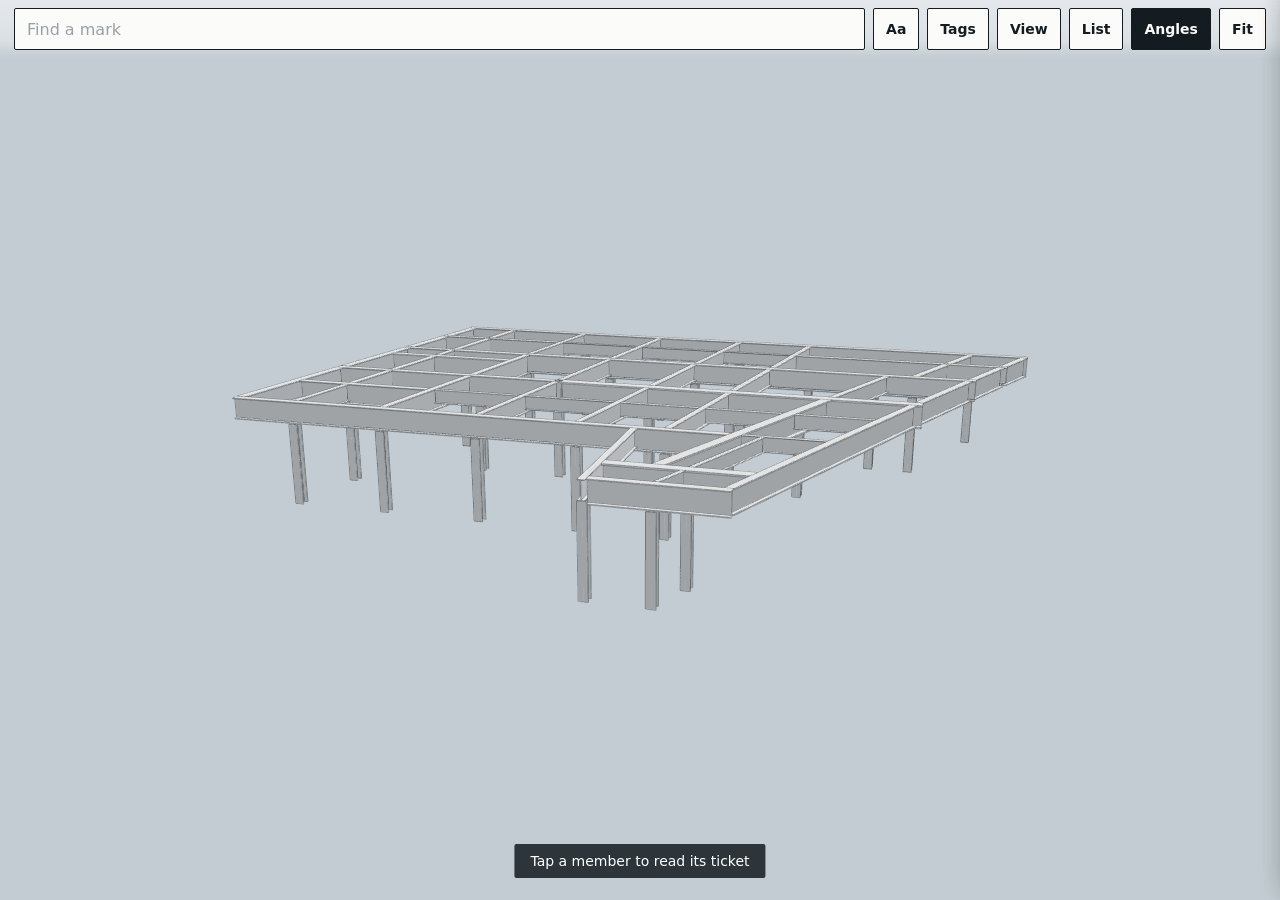
==== commit b620713d: "Added plates" ====
--- a/central-plaza-ramps-field-model.html
+++ b/central-plaza-ramps-field-model.html
@@ -3,7 +3,7 @@
 <head>
 <meta charset="utf-8">
 <meta name="viewport" content="width=device-width,initial-scale=1,maximum-scale=1,user-scalable=no,viewport-fit=cover">
-<title>LV-066-KO-ST-Central Plaza Ramps R4 - STRUCTURAL ISOMETRIC VIEW STEEL FRAMING- FOR REFERENCE ONLY</title>
+<title>LV-066-KO-ST-Central Plaza Ramps R4 - {3D - ajay.baniyaTXTAD}</title>
 <style>
   :root{
     --sky:#c3ccd2; --pick:#ff6a00; --tie:#e8b100;
@@ -19,9 +19,13 @@
   #tsbar[hidden]{display:none}
   #tsrange{flex:1;min-width:0;height:42px;accent-color:#ff6a00}
   #tsval{font-size:14px;font-weight:600;min-width:52px;text-align:right}
-  #tagbar{flex:0 0 100%;display:flex;align-items:center;gap:6px;flex-wrap:wrap}
-  #tagbar[hidden]{display:none}
+  #tagbar,#viewbar{flex:0 0 100%;display:flex;flex-direction:column;gap:6px}
+  #tagbar[hidden],#viewbar[hidden]{display:none}
+  .segrow{display:flex;align-items:center;gap:6px;flex-wrap:wrap}
+  .segrow[hidden]{display:none}
+  .seglab{font-size:12px;font-weight:700;color:var(--ink-2);min-width:44px;letter-spacing:.02em}
   .seg{font-size:13px;padding:0 11px;height:38px;min-width:0}
+  .seg[hidden]{display:none}
   .sep{width:1px;height:26px;background:var(--rule);margin:0 4px}
 
   #bar{position:fixed;top:0;left:0;right:0;z-index:20;display:flex;gap:8px;align-items:center;
@@ -42,7 +46,7 @@
 
   .sheet{position:fixed;z-index:25;background:var(--paper);left:0;right:0;bottom:0;border-top:4px solid var(--pick);
          box-shadow:0 -8px 28px rgba(20,27,33,.22);transform:translateY(102%);
-         transition:transform .22s cubic-bezier(.3,.8,.4,1);max-height:48VH;overflow-y:auto;
+         transition:transform .22s cubic-bezier(.3,.8,.4,1);max-height:16vh;overflow-y:auto;
          padding-bottom:calc(env(safe-area-inset-bottom) + 6px);-webkit-overflow-scrolling:touch}
   .sheet.open{transform:translateY(0)}
   #roster{border-top-color:var(--ink)}
@@ -71,13 +75,24 @@
   .into{margin-top:10px;font-size:calc(15px * var(--ts));font-weight:600;line-height:1.25;word-break:break-word}
   .into em{display:block;font-style:normal;font-size:calc(12px * var(--ts));font-weight:400;color:var(--ink-2);margin-bottom:2px}
   .goto{margin-top:9px;font-size:calc(13px * var(--ts));padding:0 9px;height:32px}
+  .conn{padding:4px var(--pad) 12px;border-bottom:1px solid var(--rule)}
   .rows{padding:4px var(--pad) 14px}
   .row{display:flex;justify-content:space-between;gap:14px;padding:8px 0;border-bottom:1px solid var(--rule);font-size:calc(14px * var(--ts))}
   .row:last-child{border-bottom:0}
   .row span{color:var(--ink-2)}
-  .row b{font-weight:600;text-align:right}
+  .row b{font-weight:600;text-align:right;word-break:break-word}
   .flag{margin:0 var(--pad) 14px;padding:10px 12px;border-left:4px solid var(--tie);background:#fdf6df;
         font-size:calc(13px * var(--ts));line-height:1.4}
+
+  /* the detail the plate is built to -- the one thing a fitter looks for */
+  .detail{padding:11px var(--pad);border-bottom:1px solid var(--rule);background:#fff4e3;
+          font-size:calc(13px * var(--ts));color:var(--ink-2);font-weight:600;letter-spacing:.04em}
+  .detail b{display:block;font-size:calc(26px * var(--ts));color:var(--ink);letter-spacing:-.01em;margin-top:2px}
+  .detail em{display:block;font-style:normal;font-weight:400;font-size:calc(12px * var(--ts));margin-top:4px}
+  /* flat 2D outline of a plate that is not a plain rectangle */
+  .prof{padding:10px var(--pad) 12px;border-bottom:1px solid var(--rule);background:#f2f3f2}
+  .prof svg{display:block;width:100%;height:auto;max-height:34vh}
+  .profcap{margin-top:6px;font-size:calc(12px * var(--ts));color:var(--ink-2);text-align:center}
 
   .grp{padding:10px var(--pad) 4px;font-size:calc(13px * var(--ts));font-weight:600;color:var(--ink-2);
        border-bottom:1px solid var(--rule);position:sticky;top:0;background:var(--paper)}
@@ -97,8 +112,9 @@
 <div id="bar">
   <input id="find" type="search" inputmode="search" autocomplete="off" placeholder="Find a mark">
   <button class="btn" id="tstoggle" title="Change the text size">Aa</button>
-  <button class="btn" id="tagtoggle" title="Tag every member at once">Tags</button>
-  <button class="btn" id="list" title="Browse every member in this view">List</button>
+  <button class="btn" id="tagtoggle" title="Tag and colour every member at once">Tags</button>
+  <button class="btn" id="viewtoggle" title="Show or hide beams, columns and plates">View</button>
+  <button class="btn" id="list" title="Browse everything in this view">List</button>
   <button class="btn" id="tglAng" aria-pressed="true" title="Show or hide the cut-angle dimensions">Angles</button>
   <button class="btn" id="home" title="Fit the whole model on screen">Fit</button>
   <div id="tsbar" hidden>
@@ -108,19 +124,49 @@
     <span id="tsval">100%</span>
   </div>
   <div id="tagbar" hidden>
-    <button class="btn seg" data-tag="off" aria-pressed="true">Off</button>
-    <button class="btn seg" data-tag="mark">Mark</button>
-    <button class="btn seg" data-tag="type">Type</button>
-    <span class="sep"></span>
-    <button class="btn seg" data-who="all" aria-pressed="true">All</button>
-    <button class="btn seg" data-who="beam">Beams</button>
-    <button class="btn seg" data-who="column">Columns</button>
+    <div class="segrow">
+      <span class="seglab">Tag</span>
+      <button class="btn seg" data-tag="off" aria-pressed="true">Off</button>
+      <button class="btn seg" data-tag="mark">Mark</button>
+      <button class="btn seg" data-tag="type">Type</button>
+      <button class="btn seg" data-tag="detail">Detail</button>
+      <button class="btn seg" data-tag="coords">Coords</button>
+    </div>
+    <div class="segrow">
+      <span class="seglab">On</span>
+      <button class="btn seg" data-who="all" aria-pressed="true">All</button>
+      <button class="btn seg" data-who="beam">Beams</button>
+      <button class="btn seg" data-who="column">Columns</button>
+      <button class="btn seg" data-who="plate">Plates</button>
+    </div>
+    <div class="segrow">
+      <span class="seglab">Color</span>
+      <button class="btn seg" data-color="model" aria-pressed="true">Model</button>
+      <button class="btn seg" data-color="mark">By mark</button>
+      <button class="btn seg" data-color="type">By type</button>
+    </div>
+  </div>
+  <div id="viewbar" hidden>
+    <div class="segrow">
+      <span class="seglab">Show</span>
+      <button class="btn seg" data-vis="beam" aria-pressed="true">Beams</button>
+      <button class="btn seg" data-vis="column" aria-pressed="true">Columns</button>
+    </div>
+    <div class="segrow" id="platerow">
+      <span class="seglab">Plates</span>
+      <button class="btn seg" data-vis="baseplate">Base</button>
+      <button class="btn seg" data-vis="capplate">Cap</button>
+      <button class="btn seg" data-vis="stiffener">Stiffener</button>
+      <button class="btn seg" data-vis="sheartab">Shear tab</button>
+      <span class="sep"></span>
+      <button class="btn seg" id="allplates">All plates</button>
+    </div>
   </div>
 </div>
 
 <div id="hint">Tap a member to read its ticket</div>
 <div id="ticket" class="sheet" role="dialog" aria-label="Member ticket"></div>
-<div id="roster" class="sheet" role="dialog" aria-label="All members"></div>
+<div id="roster" class="sheet" role="dialog" aria-label="Everything in this model"></div>
 <div id="boot">Loading the model&hellip;</div>
 
 <script>
@@ -138,7 +184,9 @@
  * Data below is written by the pyRevit exporter. Units are inches,
  * coordinates are Revit project coordinates, Z is up.
  * ===================================================================== */
-const MODEL = {"exported":"10 Sep 2026 10:26","members":[{"mesh":{"positions":[-2273.4400000000001,2098.9499999999998,24358.900000000001,-2273.4400000000001,2098.9499999999998,24359.410000000000,-2118.0100000000002,2098.9499999999998,24359.410000000000,-2118.0100000000002,2098.9499999999998,24358.900000000001,-2274.7800000000002,2091.9400000000001,24358.900000000001,-2273.4400000000001,2098.9499999999998,24358.900000000001,-2118.0100000000002,2098.9499999999998,24358.900000000001,-2119.3499999999999,2091.9400000000001,24358.900000000001,-2273.4400000000001,2098.9499999999998,24359.410000000000,-2273.9000000000001,2096.5700000000002,24359.410000000000,-2118.4699999999998,2096.5700000000002,24359.410000000000,-2118.0100000000002,2098.9499999999998,24359.410000000000,-2118.0100000000002,2098.9499999999998,24359.410000000000,-2118.4699999999998,2096.5700000000002,24359.410000000000,-2118.6100000000001,2095.8400000000001,24359.759999999998,-2118.6500000000001,2095.6399999999999,24360.340000000000,-2118.6500000000001,2095.6399999999999,24381.060000000001,-2118.5799999999999,2095.9899999999998,24381.790000000001,-2118.4699999999998,2096.5700000000002,24381.990000000002,-2118.0100000000002,2098.9499999999998,24381.990000000002,-2118.0100000000002,2098.9499999999998,24382.5,-2119.3499999999999,2091.9400000000001,24382.5,-2119.3499999999999,2091.9400000000001,24381.990000000002,-2118.9000000000001,2094.3099999999999,24381.990000000002,-2118.7600000000002,2095.0400000000000,24381.639999999999,-2118.7199999999998,2095.25,24381.060000000001,-2118.7199999999998,2095.25,24360.340000000000,-2118.7900000000000,2094.8899999999999,24359.610000000001,-2118.9000000000001,2094.3099999999999,24359.410000000000,-2119.3499999999999,2091.9400000000001,24359.410000000000,-2119.3499999999999,2091.9400000000001,24358.900000000001,-2118.0100000000002,2098.9499999999998,24358.900000000001,-2274.7800000000002,2091.9400000000001,24359.410000000000,-2274.7800000000002,2091.9400000000001,24358.900000000001,-2119.3499999999999,2091.9400000000001,24358.900000000001,-2119.3499999999999,2091.9400000000001,24359.410000000000,-2274.3299999999999,2094.3099999999999,24359.410000000000,-2274.7800000000002,2091.9400000000001,24359.410000000000,-2119.3499999999999,2091.9400000000001,24359.410000000000,-2118.9000000000001,2094.3099999999999,24359.410000000000,-2118.7199999999998,2095.25,24360.340000000000,-2274.1500000000001,2095.25,24360.340000000000,-2274.2199999999998,2094.8899999999999,24359.610000000001,-2274.3299999999999,2094.3099999999999,24359.410000000000,-2118.9000000000001,2094.3099999999999,24359.410000000000,-2118.7900000000000,2094.8899999999999,24359.610000000001,-2274.1799999999998,2095.0700000000002,24359.970000000001,-2118.75,2095.0700000000002,24359.970000000001,-2274.1500000000001,2095.25,24381.060000000001,-2274.1500000000001,2095.25,24360.340000000000,-2118.7199999999998,2095.25,24360.340000000000,-2118.7199999999998,2095.25,24381.060000000001,-2118.9000000000001,2094.3099999999999,24381.990000000002,-2274.3299999999999,2094.3099999999999,24381.990000000002,-2274.1900000000001,2095.0400000000000,24381.639999999999,-2274.1500000000001,2095.25,24381.060000000001,-2118.7199999999998,2095.25,24381.060000000001,-2118.7600000000002,2095.0400000000000,24381.639999999999,-2118.8299999999999,2094.6799999999998,24381.820000000000,-2274.2600000000002,2094.6799999999998,24381.820000000000,-2274.7800000000002,2091.9400000000001,24381.990000000002,-2274.3299999999999,2094.3099999999999,24381.990000000002,-2118.9000000000001,2094.3099999999999,24381.990000000002,-2119.3499999999999,2091.9400000000001,24381.990000000002,-2274.7800000000002,2091.9400000000001,24382.5,-2274.7800000000002,2091.9400000000001,24381.990000000002,-2119.3499999999999,2091.9400000000001,24381.990000000002,-2119.3499999999999,2091.9400000000001,24382.5,-2273.4400000000001,2098.9499999999998,24382.5,-2274.7800000000002,2091.9400000000001,24382.5,-2119.3499999999999,2091.9400000000001,24382.5,-2118.0100000000002,2098.9499999999998,24382.5,-2273.4400000000001,2098.9499999999998,24381.990000000002,-2273.4400000000001,2098.9499999999998,24382.5,-2118.0100000000002,2098.9499999999998,24382.5,-2118.0100000000002,2098.9499999999998,24381.990000000002,-2273.9000000000001,2096.5700000000002,24381.990000000002,-2273.4400000000001,2098.9499999999998,24381.990000000002,-2118.0100000000002,2098.9499999999998,24381.990000000002,-2118.4699999999998,2096.5700000000002,24381.990000000002,-2118.6500000000001,2095.6399999999999,24381.060000000001,-2274.0700000000002,2095.6399999999999,24381.060000000001,-2274.0100000000002,2095.9899999999998,24381.790000000001,-2273.9000000000001,2096.5700000000002,24381.990000000002,-2118.4699999999998,2096.5700000000002,24381.990000000002,-2118.5799999999999,2095.9899999999998,24381.790000000001,-2118.6100000000001,2095.8200000000002,24381.430000000000,-2274.0400000000000,2095.8200000000002,24381.430000000000,-2274.0700000000002,2095.6399999999999,24360.340000000000,-2274.0700000000002,2095.6399999999999,24381.060000000001,-2118.6500000000001,2095.6399999999999,24381.060000000001,-2118.6500000000001,2095.6399999999999,24360.340000000000,-2118.4699999999998,2096.5700000000002,24359.410000000000,-2273.9000000000001,2096.5700000000002,24359.410000000000,-2274.0300000000002,2095.8400000000001,24359.759999999998,-2274.0700000000002,2095.6399999999999,24360.340000000000,-2118.6500000000001,2095.6399999999999,24360.340000000000,-2118.6100000000001,2095.8400000000001,24359.759999999998,-2273.9600000000000,2096.2100000000000,24359.580000000002,-2118.5400000000000,2096.2100000000000,24359.580000000002,-2273.4400000000001,2098.9499999999998,24359.410000000000,-2273.4400000000001,2098.9499999999998,24358.900000000001,-2274.7800000000002,2091.9400000000001,24358.900000000001,-2274.7800000000002,2091.9400000000001,24359.410000000000,-2274.3299999999999,2094.3099999999999,24359.410000000000,-2274.2199999999998,2094.8899999999999,24359.610000000001,-2274.1500000000001,2095.25,24360.340000000000,-2274.1500000000001,2095.25,24381.060000000001,-2274.1900000000001,2095.0400000000000,24381.639999999999,-2274.3299999999999,2094.3099999999999,24381.990000000002,-2274.7800000000002,2091.9400000000001,24381.990000000002,-2274.7800000000002,2091.9400000000001,24382.5,-2273.4400000000001,2098.9499999999998,24382.5,-2273.4400000000001,2098.9499999999998,24381.990000000002,-2273.9000000000001,2096.5700000000002,24381.990000000002,-2274.0100000000002,2095.9899999999998,24381.790000000001,-2274.0700000000002,2095.6399999999999,24381.060000000001,-2274.0700000000002,2095.6399999999999,24360.340000000000,-2274.0300000000002,2095.8400000000001,24359.759999999998,-2273.9000000000001,2096.5700000000002,24359.410000000000],"indices":[0,1,2,2,3,0,4,5,6,6,7,4,8,9,10,10,11,8,19,20,18,17,18,23,16,17,24,20,21,18,31,12,13,14,15,26,13,14,27,31,13,28,16,25,15,24,25,16,23,21,22,21,23,18,24,17,23,26,27,14,28,29,30,28,30,31,27,28,13,25,26,15,32,33,34,34,35,32,36,37,38,38,39,36,40,41,47,46,45,47,46,42,45,42,43,44,45,42,44,46,47,41,48,49,50,50,51,48,53,59,52,59,54,58,57,58,54,55,56,57,54,55,57,59,58,52,60,61,62,62,63,60,64,65,66,66,67,64,68,69,70,70,71,68,72,73,74,74,75,72,76,77,78,78,79,76,81,87,80,87,82,86,87,86,80,83,84,85,85,86,82,82,83,85,88,89,90,90,91,88,92,93,99,98,97,99,98,99,93,94,95,96,98,94,97,97,94,96,100,101,119,118,119,105,117,118,106,101,104,119,112,113,114,115,116,108,114,115,109,112,114,109,117,107,116,105,106,118,104,102,103,102,104,101,105,119,104,107,108,116,109,110,111,109,111,112,108,109,115,106,107,117]},"paramCutLength":156.76400000000001,"id":1966681,"ends":[{"normal":[-0.98231000000000002,0.18726000000000001,0.0],"angle":10.800000000000001,"framesInto":"J18 - W30X116","framesIntoId":1961921,"tip":[-2274.7800000000002,2091.9400000000001,24358.900000000001]},{"normal":[0.98231000000000002,-0.18726000000000001,0.0],"angle":10.800000000000001,"framesInto":"J19 - W36X210","framesIntoId":1962032,"tip":[-2118.0100000000002,2098.9499999999998,24358.900000000001]}],"axis":{"p0":[-2279.9600000000000,2095.4400000000001,24396.5],"p1":[-2111.9600000000000,2095.4400000000001,24396.5]},"type":"W24X55","cutLength":156.76400000000001,"mark":"G10","family":"W-Wide Flange","color":"#d86a20","role":"beam","systemLength":168.0},{"mesh":{"positions":[-2441.4400000000001,2098.9499999999998,24358.900000000001,-2441.4400000000001,2098.9499999999998,24359.410000000000,-2285.1500000000001,2098.9499999999998,24359.410000000000,-2285.1500000000001,2098.9499999999998,24358.900000000001,-2442.7800000000002,2091.9400000000001,24358.900000000001,-2441.4400000000001,2098.9499999999998,24358.900000000001,-2285.1500000000001,2098.9499999999998,24358.900000000001,-2286.4899999999998,2091.9400000000001,24358.900000000001,-2441.4400000000001,2098.9499999999998,24359.410000000000,-2441.9000000000001,2096.5700000000002,24359.410000000000,-2285.5999999999999,2096.5700000000002,24359.410000000000,-2285.1500000000001,2098.9499999999998,24359.410000000000,-2285.1500000000001,2098.9499999999998,24359.410000000000,-2285.5999999999999,2096.5700000000002,24359.410000000000,-2285.7399999999998,2095.8400000000001,24359.759999999998,-2285.7800000000002,2095.6399999999999,24360.340000000000,-2285.7800000000002,2095.6399999999999,24381.060000000001,-2285.7100000000000,2095.9899999999998,24381.790000000001,-2285.5999999999999,2096.5700000000002,24381.990000000002,-2285.1500000000001,2098.9499999999998,24381.990000000002,-2285.1500000000001,2098.9499999999998,24382.5,-2286.4899999999998,2091.9400000000001,24382.5,-2286.4899999999998,2091.9400000000001,24381.990000000002,-2286.0300000000002,2094.3099999999999,24381.990000000002,-2285.8899999999999,2095.0400000000000,24381.639999999999,-2285.8600000000001,2095.25,24381.060000000001,-2285.8600000000001,2095.25,24360.340000000000,-2285.9200000000001,2094.8899999999999,24359.610000000001,-2286.0300000000002,2094.3099999999999,24359.410000000000,-2286.4899999999998,2091.9400000000001,24359.410000000000,-2286.4899999999998,2091.9400000000001,24358.900000000001,-2285.1500000000001,2098.9499999999998,24358.900000000001,-2442.7800000000002,2091.9400000000001,24359.410000000000,-2442.7800000000002,2091.9400000000001,24358.900000000001,-2286.4899999999998,2091.9400000000001,24358.900000000001,-2286.4899999999998,2091.9400000000001,24359.410000000000,-2442.3299999999999,2094.3099999999999,24359.410000000000,-2442.7800000000002,2091.9400000000001,24359.410000000000,-2286.4899999999998,2091.9400000000001,24359.410000000000,-2286.0300000000002,2094.3099999999999,24359.410000000000,-2285.8600000000001,2095.25,24360.340000000000,-2442.1500000000001,2095.25,24360.340000000000,-2442.2199999999998,2094.8899999999999,24359.610000000001,-2442.3299999999999,2094.3099999999999,24359.410000000000,-2286.0300000000002,2094.3099999999999,24359.410000000000,-2285.9200000000001,2094.8899999999999,24359.610000000001,-2442.1799999999998,2095.0700000000002,24359.970000000001,-2285.8899999999999,2095.0700000000002,24359.970000000001,-2442.1500000000001,2095.25,24381.060000000001,-2442.1500000000001,2095.25,24360.340000000000,-2285.8600000000001,2095.25,24360.340000000000,-2285.8600000000001,2095.25,24381.060000000001,-2286.0300000000002,2094.3099999999999,24381.990000000002,-2442.3299999999999,2094.3099999999999,24381.990000000002,-2442.1900000000001,2095.0400000000000,24381.639999999999,-2442.1500000000001,2095.25,24381.060000000001,-2285.8600000000001,2095.25,24381.060000000001,-2285.8899999999999,2095.0400000000000,24381.639999999999,-2285.9600000000000,2094.6799999999998,24381.820000000000,-2442.2600000000002,2094.6799999999998,24381.820000000000,-2442.7800000000002,2091.9400000000001,24381.990000000002,-2442.3299999999999,2094.3099999999999,24381.990000000002,-2286.0300000000002,2094.3099999999999,24381.990000000002,-2286.4899999999998,2091.9400000000001,24381.990000000002,-2442.7800000000002,2091.9400000000001,24382.5,-2442.7800000000002,2091.9400000000001,24381.990000000002,-2286.4899999999998,2091.9400000000001,24381.990000000002,-2286.4899999999998,2091.9400000000001,24382.5,-2441.4400000000001,2098.9499999999998,24382.5,-2442.7800000000002,2091.9400000000001,24382.5,-2286.4899999999998,2091.9400000000001,24382.5,-2285.1500000000001,2098.9499999999998,24382.5,-2441.4400000000001,2098.9499999999998,24381.990000000002,-2441.4400000000001,2098.9499999999998,24382.5,-2285.1500000000001,2098.9499999999998,24382.5,-2285.1500000000001,2098.9499999999998,24381.990000000002,-2441.9000000000001,2096.5700000000002,24381.990000000002,-2441.4400000000001,2098.9499999999998,24381.990000000002,-2285.1500000000001,2098.9499999999998,24381.990000000002,-2285.5999999999999,2096.5700000000002,24381.990000000002,-2285.7800000000002,2095.6399999999999,24381.060000000001,-2442.0700000000002,2095.6399999999999,24381.060000000001,-2442.0100000000002,2095.9899999999998,24381.790000000001,-2441.9000000000001,2096.5700000000002,24381.990000000002,-2285.5999999999999,2096.5700000000002,24381.990000000002,-2285.7100000000000,2095.9899999999998,24381.790000000001,-2285.75,2095.8200000000002,24381.430000000000,-2442.0400000000000,2095.8200000000002,24381.430000000000,-2442.0700000000002,2095.6399999999999,24360.340000000000,-2442.0700000000002,2095.6399999999999,24381.060000000001,-2285.7800000000002,2095.6399999999999,24381.060000000001,-2285.7800000000002,2095.6399999999999,24360.340000000000,-2285.5999999999999,2096.5700000000002,24359.410000000000,-2441.9000000000001,2096.5700000000002,24359.410000000000,-2442.0300000000002,2095.8400000000001,24359.759999999998,-2442.0700000000002,2095.6399999999999,24360.340000000000,-2285.7800000000002,2095.6399999999999,24360.340000000000,-2285.7399999999998,2095.8400000000001,24359.759999999998,-2441.9600000000000,2096.2100000000000,24359.580000000002,-2285.6700000000001,2096.2100000000000,24359.580000000002,-2441.4400000000001,2098.9499999999998,24359.410000000000,-2441.4400000000001,2098.9499999999998,24358.900000000001,-2442.7800000000002,2091.9400000000001,24358.900000000001,-2442.7800000000002,2091.9400000000001,24359.410000000000,-2442.3299999999999,2094.3099999999999,24359.410000000000,-2442.2199999999998,2094.8899999999999,24359.610000000001,-2442.1500000000001,2095.25,24360.340000000000,-2442.1500000000001,2095.25,24381.060000000001,-2442.1900000000001,2095.0400000000000,24381.639999999999,-2442.3299999999999,2094.3099999999999,24381.990000000002,-2442.7800000000002,2091.9400000000001,24381.990000000002,-2442.7800000000002,2091.9400000000001,24382.5,-2441.4400000000001,2098.9499999999998,24382.5,-2441.4400000000001,2098.9499999999998,24381.990000000002,-2441.9000000000001,2096.5700000000002,24381.990000000002,-2442.0100000000002,2095.9899999999998,24381.790000000001,-2442.0700000000002,2095.6399999999999,24381.060000000001,-2442.0700000000002,2095.6399999999999,24360.340000000000,-2442.0300000000002,2095.8400000000001,24359.759999999998,-2441.9000000000001,2096.5700000000002,24359.410000000000],"indices":[0,1,2,2,3,0,4,5,6,6,7,4,8,9,10,10,11,8,19,20,18,17,18,23,16,17,24,20,21,18,31,12,13,14,15,26,13,14,27,31,13,28,16,25,15,24,25,16,23,21,22,21,23,18,24,17,23,26,27,14,28,29,30,28,30,31,27,28,13,25,26,15,32,33,34,34,35,32,36,37,38,38,39,36,40,41,47,46,45,47,46,42,45,42,43,44,45,42,44,46,47,41,48,49,50,50,51,48,53,59,52,59,54,58,57,58,54,55,56,57,54,55,57,59,58,52,60,61,62,62,63,60,64,65,66,66,67,64,68,69,70,70,71,68,72,73,74,74,75,72,76,77,78,78,79,76,81,87,80,87,82,86,87,86,80,83,84,85,85,86,82,82,83,85,88,89,90,90,91,88,92,93,99,98,97,99,98,99,93,94,95,96,98,94,97,97,94,96,100,101,119,118,119,105,117,118,106,101,104,119,112,113,114,115,116,108,114,115,109,112,114,109,117,106,116,105,106,118,104,102,103,102,104,101,105,119,104,107,108,116,109,110,111,109,111,112,108,109,115,106,107,116]},"paramCutLength":157.62899999999999,"id":1966660,"ends":[{"normal":[-0.98231000000000002,0.18726000000000001,0.0],"angle":10.800000000000001,"framesInto":"J16 - W30X116","framesIntoId":1961861,"tip":[-2442.7800000000002,2091.9400000000001,24358.900000000001]},{"normal":[0.98231000000000002,-0.18726000000000001,0.0],"angle":10.800000000000001,"framesInto":"J18 - W30X116","framesIntoId":1961921,"tip":[-2285.1500000000001,2098.9499999999998,24358.900000000001]}],"axis":{"p0":[-2447.9600000000000,2095.4400000000001,24396.5],"p1":[-2279.9600000000000,2095.4400000000001,24396.5]},"type":"W24X55","cutLength":157.62899999999999,"mark":"G11","family":"W-Wide Flange","color":"#d82077","role":"beam","systemLength":168.0},{"mesh":{"positions":[-2525.6900000000001,1657.0200000000000,24359.410000000000,-2526.1399999999999,1654.6400000000001,24359.410000000000,-2369.8499999999999,1654.6400000000001,24359.410000000000,-2369.4000000000001,1657.0200000000000,24359.410000000000,-2525.6900000000001,1657.0200000000000,24358.900000000001,-2525.6900000000001,1657.0200000000000,24359.410000000000,-2369.4000000000001,1657.0200000000000,24359.410000000000,-2369.4000000000001,1657.0200000000000,24358.900000000001,-2526.1399999999999,1654.6400000000001,24359.410000000000,-2525.6900000000001,1657.0200000000000,24359.410000000000,-2525.6900000000001,1657.0200000000000,24358.900000000001,-2527.0300000000002,1650.0100000000000,24358.900000000001,-2527.0300000000002,1650.0100000000000,24359.410000000000,-2526.5700000000002,1652.3800000000001,24359.410000000000,-2526.4299999999998,1653.1099999999999,24359.759999999998,-2526.4000000000001,1653.3099999999999,24360.340000000000,-2526.4000000000001,1653.3099999999999,24381.060000000001,-2526.4600000000000,1652.9600000000000,24381.790000000001,-2526.5700000000002,1652.3800000000001,24381.990000000002,-2527.0300000000002,1650.0100000000000,24381.990000000002,-2527.0300000000002,1650.0100000000000,24382.5,-2525.6900000000001,1657.0200000000000,24382.5,-2525.6900000000001,1657.0200000000000,24381.990000000002,-2526.1399999999999,1654.6400000000001,24381.990000000002,-2526.2800000000002,1653.9100000000001,24381.639999999999,-2526.3200000000002,1653.7100000000000,24381.060000000001,-2526.3200000000002,1653.7100000000000,24360.340000000000,-2526.25,1654.0599999999999,24359.610000000001,-2369.8499999999999,1654.6400000000001,24359.410000000000,-2526.1399999999999,1654.6400000000001,24359.410000000000,-2526.25,1654.0599999999999,24359.610000000001,-2526.3200000000002,1653.7100000000000,24360.340000000000,-2370.0300000000002,1653.7100000000000,24360.340000000000,-2369.9600000000000,1654.0599999999999,24359.610000000001,-2526.2800000000002,1653.9500000000000,24359.840000000000,-2369.9899999999998,1653.8900000000001,24359.970000000001,-2526.3200000000002,1653.7100000000000,24360.340000000000,-2526.3200000000002,1653.7100000000000,24381.060000000001,-2370.0300000000002,1653.7100000000000,24381.060000000001,-2370.0300000000002,1653.7100000000000,24360.340000000000,-2370.0300000000002,1653.7100000000000,24381.060000000001,-2526.3200000000002,1653.7100000000000,24381.060000000001,-2526.2800000000002,1653.9100000000001,24381.639999999999,-2526.1399999999999,1654.6400000000001,24381.990000000002,-2369.8499999999999,1654.6400000000001,24381.990000000002,-2369.9899999999998,1653.9100000000001,24381.639999999999,-2369.9400000000001,1654.1500000000001,24381.759999999998,-2526.2100000000000,1654.2800000000000,24381.820000000000,-2526.1399999999999,1654.6400000000001,24381.990000000002,-2525.6900000000001,1657.0200000000000,24381.990000000002,-2369.4000000000001,1657.0200000000000,24381.990000000002,-2369.8499999999999,1654.6400000000001,24381.990000000002,-2525.6900000000001,1657.0200000000000,24381.990000000002,-2525.6900000000001,1657.0200000000000,24382.5,-2369.4000000000001,1657.0200000000000,24382.5,-2369.4000000000001,1657.0200000000000,24381.990000000002,-2525.6900000000001,1657.0200000000000,24382.5,-2527.0300000000002,1650.0100000000000,24382.5,-2370.7300000000000,1650.0100000000000,24382.5,-2369.4000000000001,1657.0200000000000,24382.5,-2527.0300000000002,1650.0100000000000,24382.5,-2527.0300000000002,1650.0100000000000,24381.990000000002,-2370.7300000000000,1650.0100000000000,24381.990000000002,-2370.7300000000000,1650.0100000000000,24382.5,-2527.0300000000002,1650.0100000000000,24381.990000000002,-2526.5700000000002,1652.3800000000001,24381.990000000002,-2370.2800000000002,1652.3800000000001,24381.990000000002,-2370.7300000000000,1650.0100000000000,24381.990000000002,-2370.2800000000002,1652.3800000000001,24381.990000000002,-2526.5700000000002,1652.3800000000001,24381.990000000002,-2526.4600000000000,1652.9600000000000,24381.790000000001,-2526.4000000000001,1653.3099999999999,24381.060000000001,-2370.0999999999999,1653.3099999999999,24381.060000000001,-2370.1700000000001,1652.9600000000000,24381.790000000001,-2370.1500000000001,1653.0799999999999,24381.560000000001,-2526.4299999999998,1653.1400000000001,24381.430000000000,-2526.4000000000001,1653.3099999999999,24381.060000000001,-2526.4000000000001,1653.3099999999999,24360.340000000000,-2370.0999999999999,1653.3099999999999,24360.340000000000,-2370.0999999999999,1653.3099999999999,24381.060000000001,-2370.0999999999999,1653.3099999999999,24360.340000000000,-2526.4000000000001,1653.3099999999999,24360.340000000000,-2526.4299999999998,1653.1099999999999,24359.759999999998,-2526.5700000000002,1652.3800000000001,24359.410000000000,-2370.2800000000002,1652.3800000000001,24359.410000000000,-2370.1399999999999,1653.1099999999999,24359.759999999998,-2526.4800000000000,1652.8800000000001,24359.639999999999,-2370.2100000000000,1652.75,24359.580000000002,-2526.5700000000002,1652.3800000000001,24359.410000000000,-2527.0300000000002,1650.0100000000000,24359.410000000000,-2370.7300000000000,1650.0100000000000,24359.410000000000,-2370.2800000000002,1652.3800000000001,24359.410000000000,-2527.0300000000002,1650.0100000000000,24359.410000000000,-2527.0300000000002,1650.0100000000000,24358.900000000001,-2370.7300000000000,1650.0100000000000,24358.900000000001,-2370.7300000000000,1650.0100000000000,24359.410000000000,-2527.0300000000002,1650.0100000000000,24358.900000000001,-2525.6900000000001,1657.0200000000000,24358.900000000001,-2369.4000000000001,1657.0200000000000,24358.900000000001,-2370.7300000000000,1650.0100000000000,24358.900000000001,-2369.4000000000001,1657.0200000000000,24359.410000000000,-2369.8499999999999,1654.6400000000001,24359.410000000000,-2369.9600000000000,1654.0599999999999,24359.610000000001,-2370.0300000000002,1653.7100000000000,24360.340000000000,-2370.0300000000002,1653.7100000000000,24381.060000000001,-2369.9899999999998,1653.9100000000001,24381.639999999999,-2369.8499999999999,1654.6400000000001,24381.990000000002,-2369.4000000000001,1657.0200000000000,24381.990000000002,-2369.4000000000001,1657.0200000000000,24382.5,-2370.7300000000000,1650.0100000000000,24382.5,-2370.7300000000000,1650.0100000000000,24381.990000000002,-2370.2800000000002,1652.3800000000001,24381.990000000002,-2370.1700000000001,1652.9600000000000,24381.790000000001,-2370.0999999999999,1653.3099999999999,24381.060000000001,-2370.0999999999999,1653.3099999999999,24360.340000000000,-2370.1399999999999,1653.1099999999999,24359.759999999998,-2370.2800000000002,1652.3800000000001,24359.410000000000,-2370.7300000000000,1650.0100000000000,24359.410000000000,-2370.7300000000000,1650.0100000000000,24358.900000000001,-2369.4000000000001,1657.0200000000000,24358.900000000001],"indices":[0,1,2,2,3,0,4,5,6,6,7,4,9,10,8,27,8,13,26,27,14,10,13,8,21,22,23,24,25,16,23,24,17,21,23,18,26,16,25,14,15,26,13,11,12,11,13,10,14,27,13,16,17,24,18,19,20,18,20,21,17,18,23,15,16,26,29,33,28,35,34,31,30,33,29,35,33,34,33,30,34,35,31,32,36,37,38,38,39,36,42,40,41,43,44,47,45,40,42,46,45,42,47,46,42,46,47,44,48,49,50,50,51,48,52,53,54,54,55,52,56,57,58,58,59,56,60,61,62,62,63,60,64,65,66,66,67,64,70,68,69,73,68,70,74,73,70,75,74,70,74,75,72,71,72,75,76,77,78,78,79,76,81,85,80,82,85,81,87,85,86,85,82,86,87,83,84,87,86,83,88,89,90,90,91,88,92,93,94,94,95,92,96,97,98,98,99,96,107,108,106,105,106,112,104,105,113,108,109,106,119,100,101,102,103,115,101,102,116,119,101,116,104,113,103,112,113,105,111,109,110,109,111,106,112,106,111,114,115,103,116,117,118,116,118,119,115,116,102,113,114,103]},"paramCutLength":157.62899999999999,"id":1967033,"ends":[{"normal":[-0.98231000000000002,0.18726000000000001,0.0],"angle":10.800000000000001,"framesInto":"J14 - W30X116","framesIntoId":1961825,"tip":[-2527.0300000000002,1650.0100000000000,24358.900000000001]},{"normal":[0.98231000000000002,-0.18726000000000001,0.0],"angle":10.800000000000001,"framesInto":"J14 - W30X116","framesIntoId":1961891,"tip":[-2369.4000000000001,1657.0200000000000,24359.410000000000]}],"axis":{"p0":[-2532.2100000000000,1653.5100000000000,24396.5],"p1":[-2364.2100000000000,1653.5100000000000,24396.5]},"type":"W24X55","cutLength":157.62899999999999,"mark":"G11","family":"W-Wide Flange","color":"#d82077","role":"beam","systemLength":168.0},{"mesh":{"positions":[-2357.6900000000001,1657.0200000000000,24359.410000000000,-2358.1399999999999,1654.6400000000001,24359.410000000000,-2201.8499999999999,1654.6400000000001,24359.410000000000,-2201.4000000000001,1657.0200000000000,24359.410000000000,-2357.6900000000001,1657.0200000000000,24358.900000000001,-2357.6900000000001,1657.0200000000000,24359.410000000000,-2201.4000000000001,1657.0200000000000,24359.410000000000,-2201.4000000000001,1657.0200000000000,24358.900000000001,-2358.1399999999999,1654.6400000000001,24359.410000000000,-2357.6900000000001,1657.0200000000000,24359.410000000000,-2357.6900000000001,1657.0200000000000,24358.900000000001,-2359.0300000000002,1650.0100000000000,24358.900000000001,-2359.0300000000002,1650.0100000000000,24359.410000000000,-2358.5700000000002,1652.3800000000001,24359.410000000000,-2358.4299999999998,1653.1099999999999,24359.759999999998,-2358.4000000000001,1653.3099999999999,24360.340000000000,-2358.4000000000001,1653.3099999999999,24381.060000000001,-2358.4600000000000,1652.9600000000000,24381.790000000001,-2358.5700000000002,1652.3800000000001,24381.990000000002,-2359.0300000000002,1650.0100000000000,24381.990000000002,-2359.0300000000002,1650.0100000000000,24382.5,-2357.6900000000001,1657.0200000000000,24382.5,-2357.6900000000001,1657.0200000000000,24381.990000000002,-2358.1399999999999,1654.6400000000001,24381.990000000002,-2358.2800000000002,1653.9100000000001,24381.639999999999,-2358.3200000000002,1653.7100000000000,24381.060000000001,-2358.3200000000002,1653.7100000000000,24360.340000000000,-2358.25,1654.0599999999999,24359.610000000001,-2201.8499999999999,1654.6400000000001,24359.410000000000,-2358.1399999999999,1654.6400000000001,24359.410000000000,-2358.25,1654.0599999999999,24359.610000000001,-2358.3200000000002,1653.7100000000000,24360.340000000000,-2202.0300000000002,1653.7100000000000,24360.340000000000,-2201.9600000000000,1654.0599999999999,24359.610000000001,-2358.2800000000002,1653.9500000000000,24359.840000000000,-2201.9899999999998,1653.8900000000001,24359.970000000001,-2358.3200000000002,1653.7100000000000,24360.340000000000,-2358.3200000000002,1653.7100000000000,24381.060000000001,-2202.0300000000002,1653.7100000000000,24381.060000000001,-2202.0300000000002,1653.7100000000000,24360.340000000000,-2202.0300000000002,1653.7100000000000,24381.060000000001,-2358.3200000000002,1653.7100000000000,24381.060000000001,-2358.2800000000002,1653.9100000000001,24381.639999999999,-2358.1399999999999,1654.6400000000001,24381.990000000002,-2201.8499999999999,1654.6400000000001,24381.990000000002,-2201.9899999999998,1653.9100000000001,24381.639999999999,-2201.9400000000001,1654.1500000000001,24381.759999999998,-2358.2100000000000,1654.2800000000000,24381.820000000000,-2358.1399999999999,1654.6400000000001,24381.990000000002,-2357.6900000000001,1657.0200000000000,24381.990000000002,-2201.4000000000001,1657.0200000000000,24381.990000000002,-2201.8499999999999,1654.6400000000001,24381.990000000002,-2357.6900000000001,1657.0200000000000,24381.990000000002,-2357.6900000000001,1657.0200000000000,24382.5,-2201.4000000000001,1657.0200000000000,24382.5,-2201.4000000000001,1657.0200000000000,24381.990000000002,-2357.6900000000001,1657.0200000000000,24382.5,-2359.0300000000002,1650.0100000000000,24382.5,-2202.7300000000000,1650.0100000000000,24382.5,-2201.4000000000001,1657.0200000000000,24382.5,-2359.0300000000002,1650.0100000000000,24382.5,-2359.0300000000002,1650.0100000000000,24381.990000000002,-2202.7300000000000,1650.0100000000000,24381.990000000002,-2202.7300000000000,1650.0100000000000,24382.5,-2359.0300000000002,1650.0100000000000,24381.990000000002,-2358.5700000000002,1652.3800000000001,24381.990000000002,-2202.2800000000002,1652.3800000000001,24381.990000000002,-2202.7300000000000,1650.0100000000000,24381.990000000002,-2202.2800000000002,1652.3800000000001,24381.990000000002,-2358.5700000000002,1652.3800000000001,24381.990000000002,-2358.4600000000000,1652.9600000000000,24381.790000000001,-2358.4000000000001,1653.3099999999999,24381.060000000001,-2202.0999999999999,1653.3099999999999,24381.060000000001,-2202.1700000000001,1652.9600000000000,24381.790000000001,-2202.1500000000001,1653.0799999999999,24381.560000000001,-2358.4299999999998,1653.1400000000001,24381.430000000000,-2358.4000000000001,1653.3099999999999,24381.060000000001,-2358.4000000000001,1653.3099999999999,24360.340000000000,-2202.0999999999999,1653.3099999999999,24360.340000000000,-2202.0999999999999,1653.3099999999999,24381.060000000001,-2202.0999999999999,1653.3099999999999,24360.340000000000,-2358.4000000000001,1653.3099999999999,24360.340000000000,-2358.4299999999998,1653.1099999999999,24359.759999999998,-2358.5700000000002,1652.3800000000001,24359.410000000000,-2202.2800000000002,1652.3800000000001,24359.410000000000,-2202.1399999999999,1653.1099999999999,24359.759999999998,-2358.4800000000000,1652.8800000000001,24359.639999999999,-2202.2100000000000,1652.75,24359.580000000002,-2358.5700000000002,1652.3800000000001,24359.410000000000,-2359.0300000000002,1650.0100000000000,24359.410000000000,-2202.7300000000000,1650.0100000000000,24359.410000000000,-2202.2800000000002,1652.3800000000001,24359.410000000000,-2359.0300000000002,1650.0100000000000,24359.410000000000,-2359.0300000000002,1650.0100000000000,24358.900000000001,-2202.7300000000000,1650.0100000000000,24358.900000000001,-2202.7300000000000,1650.0100000000000,24359.410000000000,-2359.0300000000002,1650.0100000000000,24358.900000000001,-2357.6900000000001,1657.0200000000000,24358.900000000001,-2201.4000000000001,1657.0200000000000,24358.900000000001,-2202.7300000000000,1650.0100000000000,24358.900000000001,-2201.4000000000001,1657.0200000000000,24359.410000000000,-2201.8499999999999,1654.6400000000001,24359.410000000000,-2201.9600000000000,1654.0599999999999,24359.610000000001,-2202.0300000000002,1653.7100000000000,24360.340000000000,-2202.0300000000002,1653.7100000000000,24381.060000000001,-2201.9899999999998,1653.9100000000001,24381.639999999999,-2201.8499999999999,1654.6400000000001,24381.990000000002,-2201.4000000000001,1657.0200000000000,24381.990000000002,-2201.4000000000001,1657.0200000000000,24382.5,-2202.7300000000000,1650.0100000000000,24382.5,-2202.7300000000000,1650.0100000000000,24381.990000000002,-2202.2800000000002,1652.3800000000001,24381.990000000002,-2202.1700000000001,1652.9600000000000,24381.790000000001,-2202.0999999999999,1653.3099999999999,24381.060000000001,-2202.0999999999999,1653.3099999999999,24360.340000000000,-2202.1399999999999,1653.1099999999999,24359.759999999998,-2202.2800000000002,1652.3800000000001,24359.410000000000,-2202.7300000000000,1650.0100000000000,24359.410000000000,-2202.7300000000000,1650.0100000000000,24358.900000000001,-2201.4000000000001,1657.0200000000000,24358.900000000001],"indices":[0,1,2,2,3,0,4,5,6,6,7,4,9,10,8,27,8,13,26,27,14,10,13,8,21,22,23,24,25,16,23,24,17,21,23,18,26,16,25,14,15,26,13,11,12,11,13,10,14,27,13,16,17,24,18,19,20,18,20,21,17,18,23,15,16,26,29,33,28,35,34,31,30,33,29,35,33,34,33,30,34,35,31,32,36,37,38,38,39,36,42,40,41,43,44,47,45,40,42,46,45,42,47,46,42,46,47,44,48,49,50,50,51,48,52,53,54,54,55,52,56,57,58,58,59,56,60,61,62,62,63,60,64,65,66,66,67,64,70,68,69,73,68,70,74,73,70,75,74,70,74,75,72,71,72,75,76,77,78,78,79,76,81,85,80,82,85,81,87,85,86,85,82,86,87,83,84,87,86,83,88,89,90,90,91,88,92,93,94,94,95,92,96,97,98,98,99,96,107,108,106,105,106,112,104,105,113,108,109,106,119,100,101,102,103,115,101,102,116,119,101,116,104,113,103,112,113,105,111,109,110,109,111,106,112,106,111,114,115,103,116,117,118,116,118,119,115,116,102,113,114,103]},"paramCutLength":157.62899999999999,"id":1967083,"ends":[{"normal":[-0.98231000000000002,0.18726000000000001,0.0],"angle":10.800000000000001,"framesInto":"J14 - W30X116","framesIntoId":1961891,"tip":[-2359.0300000000002,1650.0100000000000,24358.900000000001]},{"normal":[0.98231000000000002,-0.18726000000000001,0.0],"angle":10.800000000000001,"framesInto":"J14 - W30X116","framesIntoId":1961994,"tip":[-2201.4000000000001,1657.0200000000000,24359.410000000000]}],"axis":{"p0":[-2364.2100000000000,1653.5100000000000,24396.5],"p1":[-2196.2100000000000,1653.5100000000000,24396.5]},"type":"W24X55","cutLength":157.62899999999999,"mark":"G11","family":"W-Wide Flange","color":"#d82077","role":"beam","systemLength":168.0},{"mesh":{"positions":[-2721.5100000000002,2098.9499999999998,24358.900000000001,-2721.5100000000002,2098.9499999999998,24359.410000000000,-2597.1599999999999,2098.9499999999998,24359.410000000000,-2597.1599999999999,2098.9499999999998,24358.900000000001,-2724.5,2091.9400000000001,24358.900000000001,-2721.5100000000002,2098.9499999999998,24358.900000000001,-2597.1599999999999,2098.9499999999998,24358.900000000001,-2598.5,2091.9400000000001,24358.900000000001,-2721.5100000000002,2098.9499999999998,24359.410000000000,-2722.5300000000002,2096.5700000000002,24359.410000000000,-2597.6100000000001,2096.5700000000002,24359.410000000000,-2597.1599999999999,2098.9499999999998,24359.410000000000,-2597.1599999999999,2098.9499999999998,24359.410000000000,-2597.6100000000001,2096.5700000000002,24359.410000000000,-2597.75,2095.8400000000001,24359.759999999998,-2597.7900000000000,2095.6399999999999,24360.340000000000,-2597.7900000000000,2095.6399999999999,24381.060000000001,-2597.7300000000000,2095.9899999999998,24381.790000000001,-2597.6100000000001,2096.5700000000002,24381.990000000002,-2597.1599999999999,2098.9499999999998,24381.990000000002,-2597.1599999999999,2098.9499999999998,24382.5,-2598.5,2091.9400000000001,24382.5,-2598.5,2091.9400000000001,24381.990000000002,-2598.0500000000002,2094.3099999999999,24381.990000000002,-2597.9099999999999,2095.0400000000000,24381.639999999999,-2597.8699999999999,2095.25,24381.060000000001,-2597.8699999999999,2095.25,24360.340000000000,-2597.9299999999998,2094.8899999999999,24359.610000000001,-2598.0500000000002,2094.3099999999999,24359.410000000000,-2598.5,2091.9400000000001,24359.410000000000,-2598.5,2091.9400000000001,24358.900000000001,-2597.1599999999999,2098.9499999999998,24358.900000000001,-2724.5,2091.9400000000001,24359.410000000000,-2724.5,2091.9400000000001,24358.900000000001,-2598.5,2091.9400000000001,24358.900000000001,-2598.5,2091.9400000000001,24359.410000000000,-2723.4899999999998,2094.3099999999999,24359.410000000000,-2724.5,2091.9400000000001,24359.410000000000,-2598.5,2091.9400000000001,24359.410000000000,-2598.0500000000002,2094.3099999999999,24359.410000000000,-2597.8699999999999,2095.25,24360.340000000000,-2723.0900000000001,2095.25,24360.340000000000,-2723.2399999999998,2094.8899999999999,24359.610000000001,-2723.4899999999998,2094.3099999999999,24359.410000000000,-2598.0500000000002,2094.3099999999999,24359.410000000000,-2597.9299999999998,2094.8899999999999,24359.610000000001,-2723.1700000000001,2095.0700000000002,24359.970000000001,-2597.9000000000001,2095.0700000000002,24359.970000000001,-2723.0900000000001,2095.25,24381.060000000001,-2723.0900000000001,2095.25,24360.340000000000,-2597.8699999999999,2095.25,24360.340000000000,-2597.8699999999999,2095.25,24381.060000000001,-2598.0500000000002,2094.3099999999999,24381.990000000002,-2723.4899999999998,2094.3099999999999,24381.990000000002,-2723.1799999999998,2095.0400000000000,24381.639999999999,-2723.0900000000001,2095.25,24381.060000000001,-2597.8699999999999,2095.25,24381.060000000001,-2597.9099999999999,2095.0400000000000,24381.639999999999,-2597.9800000000000,2094.6799999999998,24381.820000000000,-2723.3400000000001,2094.6799999999998,24381.820000000000,-2724.5,2091.9400000000001,24381.990000000002,-2723.4899999999998,2094.3099999999999,24381.990000000002,-2598.0500000000002,2094.3099999999999,24381.990000000002,-2598.5,2091.9400000000001,24381.990000000002,-2724.5,2091.9400000000001,24382.5,-2724.5,2091.9400000000001,24381.990000000002,-2598.5,2091.9400000000001,24381.990000000002,-2598.5,2091.9400000000001,24382.5,-2721.5100000000002,2098.9499999999998,24382.5,-2724.5,2091.9400000000001,24382.5,-2598.5,2091.9400000000001,24382.5,-2597.1599999999999,2098.9499999999998,24382.5,-2721.5100000000002,2098.9499999999998,24381.990000000002,-2721.5100000000002,2098.9499999999998,24382.5,-2597.1599999999999,2098.9499999999998,24382.5,-2597.1599999999999,2098.9499999999998,24381.990000000002,-2722.5300000000002,2096.5700000000002,24381.990000000002,-2721.5100000000002,2098.9499999999998,24381.990000000002,-2597.1599999999999,2098.9499999999998,24381.990000000002,-2597.6100000000001,2096.5700000000002,24381.990000000002,-2597.7900000000000,2095.6399999999999,24381.060000000001,-2722.9200000000001,2095.6399999999999,24381.060000000001,-2722.7700000000000,2095.9899999999998,24381.790000000001,-2722.5300000000002,2096.5700000000002,24381.990000000002,-2597.6100000000001,2096.5700000000002,24381.990000000002,-2597.7300000000000,2095.9899999999998,24381.790000000001,-2597.7600000000002,2095.8200000000002,24381.430000000000,-2722.8499999999999,2095.8200000000002,24381.430000000000,-2722.9200000000001,2095.6399999999999,24360.340000000000,-2722.9200000000001,2095.6399999999999,24381.060000000001,-2597.7900000000000,2095.6399999999999,24381.060000000001,-2597.7900000000000,2095.6399999999999,24360.340000000000,-2597.6100000000001,2096.5700000000002,24359.410000000000,-2722.5300000000002,2096.5700000000002,24359.410000000000,-2722.8400000000001,2095.8400000000001,24359.759999999998,-2722.9200000000001,2095.6399999999999,24360.340000000000,-2597.7900000000000,2095.6399999999999,24360.340000000000,-2597.75,2095.8400000000001,24359.759999999998,-2722.6799999999998,2096.2100000000000,24359.580000000002,-2597.6799999999998,2096.2100000000000,24359.580000000002,-2721.5100000000002,2098.9499999999998,24359.410000000000,-2721.5100000000002,2098.9499999999998,24358.900000000001,-2724.5,2091.9400000000001,24358.900000000001,-2724.5,2091.9400000000001,24359.410000000000,-2723.4899999999998,2094.3099999999999,24359.410000000000,-2723.2399999999998,2094.8899999999999,24359.610000000001,-2723.0900000000001,2095.25,24360.340000000000,-2723.0900000000001,2095.25,24381.060000000001,-2723.1799999999998,2095.0400000000000,24381.639999999999,-2723.4899999999998,2094.3099999999999,24381.990000000002,-2724.5,2091.9400000000001,24381.990000000002,-2724.5,2091.9400000000001,24382.5,-2721.5100000000002,2098.9499999999998,24382.5,-2721.5100000000002,2098.9499999999998,24381.990000000002,-2722.5300000000002,2096.5700000000002,24381.990000000002,-2722.7700000000000,2095.9899999999998,24381.790000000001,-2722.9200000000001,2095.6399999999999,24381.060000000001,-2722.9200000000001,2095.6399999999999,24360.340000000000,-2722.8400000000001,2095.8400000000001,24359.759999999998,-2722.5300000000002,2096.5700000000002,24359.410000000000],"indices":[0,1,2,2,3,0,4,5,6,6,7,4,8,9,10,10,11,8,19,20,18,17,18,23,16,17,24,20,21,18,31,12,13,14,15,26,13,14,27,31,13,28,16,25,15,24,25,16,23,21,22,21,23,18,24,17,23,26,27,14,28,29,30,28,30,31,27,28,13,25,26,15,32,33,34,34,35,32,36,37,38,38,39,36,40,41,47,46,45,47,46,42,45,42,43,44,45,42,44,46,47,41,48,49,50,50,51,48,53,59,52,59,54,58,57,58,54,55,56,57,54,55,57,59,58,52,60,61,62,62,63,60,64,65,66,66,67,64,68,69,70,70,71,68,72,73,74,74,75,72,76,77,78,78,79,76,81,87,80,87,82,86,87,86,80,83,84,85,85,86,82,82,83,85,88,89,90,90,91,88,92,93,99,98,97,99,98,99,93,94,95,96,98,94,97,97,94,96,100,101,119,118,119,105,117,118,106,101,104,119,112,113,114,115,116,108,114,115,109,112,114,109,117,107,116,105,106,118,104,102,103,102,104,101,105,119,104,107,108,116,109,110,111,109,111,112,108,109,115,106,107,117]},"paramCutLength":127.34300000000000,"id":1966616,"ends":[{"normal":[-0.91978000000000004,0.39244000000000001,0.0],"angle":23.100000000000001,"framesInto":"J23 - W36X441","framesIntoId":1965946,"tip":[-2724.5,2091.9400000000001,24359.410000000000]},{"normal":[0.98231000000000002,-0.18726000000000001,0.0],"angle":10.800000000000001,"framesInto":"J16 - W30X116","framesIntoId":1961744,"tip":[-2597.1599999999999,2098.9499999999998,24358.900000000001]}],"axis":{"p0":[-2732.7900000000000,2095.4400000000001,24396.5],"p1":[-2591.9800000000000,2095.4400000000001,24396.5]},"type":"W24X55","cutLength":127.34300000000000,"mark":"G5","family":"W-Wide Flange","color":"#d85220","role":"beam","systemLength":140.81700000000001},{"mesh":{"positions":[-2867.5,2098.9499999999998,24358.900000000001,-2867.5,2098.9499999999998,24359.410000000000,-2741.0799999999999,2098.9499999999998,24359.410000000000,-2741.0799999999999,2098.9499999999998,24358.900000000001,-2870.4299999999998,2091.9400000000001,24358.900000000001,-2867.5,2098.9499999999998,24358.900000000001,-2741.0799999999999,2098.9499999999998,24358.900000000001,-2744.0700000000002,2091.9400000000001,24358.900000000001,-2867.5,2098.9499999999998,24359.410000000000,-2868.4899999999998,2096.5700000000002,24359.410000000000,-2742.0999999999999,2096.5700000000002,24359.410000000000,-2741.0799999999999,2098.9499999999998,24359.410000000000,-2741.0799999999999,2098.9499999999998,24359.410000000000,-2742.0999999999999,2096.5700000000002,24359.410000000000,-2742.4099999999999,2095.8400000000001,24359.759999999998,-2742.4899999999998,2095.6399999999999,24360.340000000000,-2742.4899999999998,2095.6399999999999,24381.060000000001,-2742.3400000000001,2095.9899999999998,24381.790000000001,-2742.0999999999999,2096.5700000000002,24381.990000000002,-2741.0799999999999,2098.9499999999998,24381.990000000002,-2741.0799999999999,2098.9499999999998,24382.5,-2744.0700000000002,2091.9400000000001,24382.5,-2744.0700000000002,2091.9400000000001,24381.990000000002,-2743.0599999999999,2094.3099999999999,24381.990000000002,-2742.75,2095.0400000000000,24381.639999999999,-2742.6599999999999,2095.25,24381.060000000001,-2742.6599999999999,2095.25,24360.340000000000,-2742.8099999999999,2094.8899999999999,24359.610000000001,-2743.0599999999999,2094.3099999999999,24359.410000000000,-2744.0700000000002,2091.9400000000001,24359.410000000000,-2744.0700000000002,2091.9400000000001,24358.900000000001,-2741.0799999999999,2098.9499999999998,24358.900000000001,-2870.4299999999998,2091.9400000000001,24359.410000000000,-2870.4299999999998,2091.9400000000001,24358.900000000001,-2744.0700000000002,2091.9400000000001,24358.900000000001,-2744.0700000000002,2091.9400000000001,24359.410000000000,-2869.4400000000001,2094.3099999999999,24359.410000000000,-2870.4299999999998,2091.9400000000001,24359.410000000000,-2744.0700000000002,2091.9400000000001,24359.410000000000,-2743.0599999999999,2094.3099999999999,24359.410000000000,-2742.6599999999999,2095.25,24360.340000000000,-2869.0500000000002,2095.25,24360.340000000000,-2869.1999999999998,2094.8899999999999,24359.610000000001,-2869.4400000000001,2094.3099999999999,24359.410000000000,-2743.0599999999999,2094.3099999999999,24359.410000000000,-2742.8099999999999,2094.8899999999999,24359.610000000001,-2869.1199999999999,2095.0700000000002,24359.970000000001,-2742.7399999999998,2095.0700000000002,24359.970000000001,-2869.0500000000002,2095.25,24381.060000000001,-2869.0500000000002,2095.25,24360.340000000000,-2742.6599999999999,2095.25,24360.340000000000,-2742.6599999999999,2095.25,24381.060000000001,-2743.0599999999999,2094.3099999999999,24381.990000000002,-2869.4400000000001,2094.3099999999999,24381.990000000002,-2869.1300000000001,2095.0400000000000,24381.639999999999,-2869.0500000000002,2095.25,24381.060000000001,-2742.6599999999999,2095.25,24381.060000000001,-2742.75,2095.0400000000000,24381.639999999999,-2742.9099999999999,2094.6799999999998,24381.820000000000,-2869.2900000000000,2094.6799999999998,24381.820000000000,-2870.4299999999998,2091.9400000000001,24381.990000000002,-2869.4400000000001,2094.3099999999999,24381.990000000002,-2743.0599999999999,2094.3099999999999,24381.990000000002,-2744.0700000000002,2091.9400000000001,24381.990000000002,-2870.4299999999998,2091.9400000000001,24382.5,-2870.4299999999998,2091.9400000000001,24381.990000000002,-2744.0700000000002,2091.9400000000001,24381.990000000002,-2744.0700000000002,2091.9400000000001,24382.5,-2867.5,2098.9499999999998,24382.5,-2870.4299999999998,2091.9400000000001,24382.5,-2744.0700000000002,2091.9400000000001,24382.5,-2741.0799999999999,2098.9499999999998,24382.5,-2867.5,2098.9499999999998,24381.990000000002,-2867.5,2098.9499999999998,24382.5,-2741.0799999999999,2098.9499999999998,24382.5,-2741.0799999999999,2098.9499999999998,24381.990000000002,-2868.4899999999998,2096.5700000000002,24381.990000000002,-2867.5,2098.9499999999998,24381.990000000002,-2741.0799999999999,2098.9499999999998,24381.990000000002,-2742.0999999999999,2096.5700000000002,24381.990000000002,-2742.4899999999998,2095.6399999999999,24381.060000000001,-2868.8800000000001,2095.6399999999999,24381.060000000001,-2868.7399999999998,2095.9899999999998,24381.790000000001,-2868.4899999999998,2096.5700000000002,24381.990000000002,-2742.0999999999999,2096.5700000000002,24381.990000000002,-2742.3400000000001,2095.9899999999998,24381.790000000001,-2742.4200000000001,2095.8200000000002,24381.430000000000,-2868.8099999999999,2095.8200000000002,24381.430000000000,-2868.8800000000001,2095.6399999999999,24360.340000000000,-2868.8800000000001,2095.6399999999999,24381.060000000001,-2742.4899999999998,2095.6399999999999,24381.060000000001,-2742.4899999999998,2095.6399999999999,24360.340000000000,-2742.0999999999999,2096.5700000000002,24359.410000000000,-2868.4899999999998,2096.5700000000002,24359.410000000000,-2868.8000000000002,2095.8400000000001,24359.759999999998,-2868.8800000000001,2095.6399999999999,24360.340000000000,-2742.4899999999998,2095.6399999999999,24360.340000000000,-2742.4099999999999,2095.8400000000001,24359.759999999998,-2868.6500000000001,2096.2100000000000,24359.580000000002,-2742.25,2096.2100000000000,24359.580000000002,-2867.5,2098.9499999999998,24359.410000000000,-2867.5,2098.9499999999998,24358.900000000001,-2870.4299999999998,2091.9400000000001,24358.900000000001,-2870.4299999999998,2091.9400000000001,24359.410000000000,-2869.4400000000001,2094.3099999999999,24359.410000000000,-2869.1999999999998,2094.8899999999999,24359.610000000001,-2869.0500000000002,2095.25,24360.340000000000,-2869.0500000000002,2095.25,24381.060000000001,-2869.1300000000001,2095.0400000000000,24381.639999999999,-2869.4400000000001,2094.3099999999999,24381.990000000002,-2870.4299999999998,2091.9400000000001,24381.990000000002,-2870.4299999999998,2091.9400000000001,24382.5,-2867.5,2098.9499999999998,24382.5,-2867.5,2098.9499999999998,24381.990000000002,-2868.4899999999998,2096.5700000000002,24381.990000000002,-2868.7399999999998,2095.9899999999998,24381.790000000001,-2868.8800000000001,2095.6399999999999,24381.060000000001,-2868.8800000000001,2095.6399999999999,24360.340000000000,-2868.8000000000002,2095.8400000000001,24359.759999999998,-2868.4899999999998,2096.5700000000002,24359.410000000000],"indices":[0,1,2,2,3,0,4,5,6,6,7,4,8,9,10,10,11,8,19,20,18,17,18,23,16,17,24,20,23,18,31,12,13,14,15,26,13,14,27,31,13,28,16,25,15,24,25,16,23,21,22,21,23,20,24,17,23,26,27,14,28,29,30,28,30,31,27,28,13,25,26,15,32,33,34,34,35,32,36,37,38,38,39,36,40,41,47,46,45,47,46,42,45,42,43,44,45,42,44,46,47,41,48,49,50,50,51,48,53,59,52,59,54,58,57,58,54,55,56,57,54,55,57,59,58,52,60,61,62,62,63,60,64,65,66,66,67,64,68,69,70,70,71,68,72,73,74,74,75,72,76,77,78,78,79,76,81,87,80,87,82,86,87,86,80,83,84,85,85,86,82,82,83,85,88,89,90,90,91,88,92,93,99,98,97,99,98,99,93,94,95,96,98,94,97,97,94,96,100,101,119,118,119,105,117,118,106,101,104,119,112,113,114,115,116,108,114,115,109,112,114,109,117,106,116,105,106,118,104,102,103,102,104,101,105,119,104,107,108,116,109,110,111,109,111,112,108,109,115,106,107,116]},"paramCutLength":129.35200000000000,"id":1966593,"ends":[{"normal":[-0.92237000000000002,0.38630999999999999,0.0],"angle":22.699999999999999,"framesInto":"J24 - W36X256","framesIntoId":1962256,"tip":[-2870.4299999999998,2091.9400000000001,24358.900000000001]},{"normal":[0.91978000000000004,-0.39244000000000001,0.0],"angle":23.100000000000001,"framesInto":"J23 - W36X441","framesIntoId":1965946,"tip":[-2741.0799999999999,2098.9499999999998,24359.410000000000]}],"axis":{"p0":[-2876.1199999999999,2095.4400000000001,24396.5],"p1":[-2732.7900000000000,2095.4400000000001,24396.5]},"type":"W24X55","cutLength":129.35200000000000,"mark":"G6","family":"W-Wide Flange","color":"#59d820","role":"beam","systemLength":143.32900000000001},{"mesh":{"positions":[-2684.7399999999998,2231.0,24358.900000000001,-2684.7399999999998,2231.0,24359.410000000000,-2812.1900000000001,2231.0,24359.410000000000,-2812.1900000000001,2231.0,24358.900000000001,-2681.75,2238.0100000000002,24358.900000000001,-2684.7399999999998,2231.0,24358.900000000001,-2812.1900000000001,2231.0,24358.900000000001,-2809.2600000000002,2238.0100000000002,24358.900000000001,-2684.7399999999998,2231.0,24359.410000000000,-2683.7300000000000,2233.3699999999999,24359.410000000000,-2811.1999999999998,2233.3699999999999,24359.410000000000,-2812.1900000000001,2231.0,24359.410000000000,-2812.1900000000001,2231.0,24359.410000000000,-2811.1999999999998,2233.3699999999999,24359.410000000000,-2810.8899999999999,2234.0999999999999,24359.759999999998,-2810.8099999999999,2234.3099999999999,24360.340000000000,-2810.8099999999999,2234.3099999999999,24381.060000000001,-2810.9499999999998,2233.9600000000000,24381.790000000001,-2811.1999999999998,2233.3699999999999,24381.990000000002,-2812.1900000000001,2231.0,24381.990000000002,-2812.1900000000001,2231.0,24382.5,-2809.2600000000002,2238.0100000000002,24382.5,-2809.2600000000002,2238.0100000000002,24381.990000000002,-2810.25,2235.6300000000001,24381.990000000002,-2810.5599999999999,2234.9000000000001,24381.639999999999,-2810.6399999999999,2234.6999999999998,24381.060000000001,-2810.6399999999999,2234.6999999999998,24360.340000000000,-2810.5,2235.0500000000002,24359.610000000001,-2810.25,2235.6300000000001,24359.410000000000,-2809.2600000000002,2238.0100000000002,24359.410000000000,-2809.2600000000002,2238.0100000000002,24358.900000000001,-2812.1900000000001,2231.0,24358.900000000001,-2681.75,2238.0100000000002,24359.410000000000,-2681.75,2238.0100000000002,24358.900000000001,-2809.2600000000002,2238.0100000000002,24358.900000000001,-2809.2600000000002,2238.0100000000002,24359.410000000000,-2682.7600000000002,2235.6300000000001,24359.410000000000,-2681.75,2238.0100000000002,24359.410000000000,-2809.2600000000002,2238.0100000000002,24359.410000000000,-2810.25,2235.6300000000001,24359.410000000000,-2810.6399999999999,2234.6999999999998,24360.340000000000,-2683.1599999999999,2234.6999999999998,24360.340000000000,-2683.0100000000002,2235.0500000000002,24359.610000000001,-2682.7600000000002,2235.6300000000001,24359.410000000000,-2810.25,2235.6300000000001,24359.410000000000,-2810.5,2235.0500000000002,24359.610000000001,-2810.5799999999999,2234.8499999999999,24360.040000000001,-2683.0900000000001,2234.8800000000001,24359.970000000001,-2683.1599999999999,2234.6999999999998,24381.060000000001,-2683.1599999999999,2234.6999999999998,24360.340000000000,-2810.6399999999999,2234.6999999999998,24360.340000000000,-2810.6399999999999,2234.6999999999998,24381.060000000001,-2810.25,2235.6300000000001,24381.990000000002,-2682.7600000000002,2235.6300000000001,24381.990000000002,-2683.0700000000002,2234.9000000000001,24381.639999999999,-2683.1599999999999,2234.6999999999998,24381.060000000001,-2810.6399999999999,2234.6999999999998,24381.060000000001,-2810.5599999999999,2234.9000000000001,24381.639999999999,-2810.4000000000001,2235.2700000000000,24381.820000000000,-2682.9200000000001,2235.2700000000000,24381.820000000000,-2681.75,2238.0100000000002,24381.990000000002,-2682.7600000000002,2235.6300000000001,24381.990000000002,-2810.25,2235.6300000000001,24381.990000000002,-2809.2600000000002,2238.0100000000002,24381.990000000002,-2681.75,2238.0100000000002,24382.5,-2681.75,2238.0100000000002,24381.990000000002,-2809.2600000000002,2238.0100000000002,24381.990000000002,-2809.2600000000002,2238.0100000000002,24382.5,-2684.7399999999998,2231.0,24382.5,-2681.75,2238.0100000000002,24382.5,-2809.2600000000002,2238.0100000000002,24382.5,-2812.1900000000001,2231.0,24382.5,-2684.7399999999998,2231.0,24381.990000000002,-2684.7399999999998,2231.0,24382.5,-2812.1900000000001,2231.0,24382.5,-2812.1900000000001,2231.0,24381.990000000002,-2683.7300000000000,2233.3699999999999,24381.990000000002,-2684.7399999999998,2231.0,24381.990000000002,-2812.1900000000001,2231.0,24381.990000000002,-2811.1999999999998,2233.3699999999999,24381.990000000002,-2810.8099999999999,2234.3099999999999,24381.060000000001,-2683.3299999999999,2234.3099999999999,24381.060000000001,-2683.4800000000000,2233.9600000000000,24381.790000000001,-2683.7300000000000,2233.3699999999999,24381.990000000002,-2811.1999999999998,2233.3699999999999,24381.990000000002,-2810.9499999999998,2233.9600000000000,24381.790000000001,-2810.8800000000001,2234.1300000000001,24381.430000000000,-2683.4000000000001,2234.1300000000001,24381.430000000000,-2683.3299999999999,2234.3099999999999,24360.340000000000,-2683.3299999999999,2234.3099999999999,24381.060000000001,-2810.8099999999999,2234.3099999999999,24381.060000000001,-2810.8099999999999,2234.3099999999999,24360.340000000000,-2811.1999999999998,2233.3699999999999,24359.410000000000,-2683.7300000000000,2233.3699999999999,24359.410000000000,-2683.4200000000001,2234.0999999999999,24359.759999999998,-2683.3299999999999,2234.3099999999999,24360.340000000000,-2810.8099999999999,2234.3099999999999,24360.340000000000,-2810.8899999999999,2234.0999999999999,24359.759999999998,-2811.0700000000002,2233.6799999999998,24359.549999999999,-2683.5700000000002,2233.7399999999998,24359.580000000002,-2684.7399999999998,2231.0,24359.410000000000,-2684.7399999999998,2231.0,24358.900000000001,-2681.75,2238.0100000000002,24358.900000000001,-2681.75,2238.0100000000002,24359.410000000000,-2682.7600000000002,2235.6300000000001,24359.410000000000,-2683.0100000000002,2235.0500000000002,24359.610000000001,-2683.1599999999999,2234.6999999999998,24360.340000000000,-2683.1599999999999,2234.6999999999998,24381.060000000001,-2683.0700000000002,2234.9000000000001,24381.639999999999,-2682.7600000000002,2235.6300000000001,24381.990000000002,-2681.75,2238.0100000000002,24381.990000000002,-2681.75,2238.0100000000002,24382.5,-2684.7399999999998,2231.0,24382.5,-2684.7399999999998,2231.0,24381.990000000002,-2683.7300000000000,2233.3699999999999,24381.990000000002,-2683.4800000000000,2233.9600000000000,24381.790000000001,-2683.3299999999999,2234.3099999999999,24381.060000000001,-2683.3299999999999,2234.3099999999999,24360.340000000000,-2683.4200000000001,2234.0999999999999,24359.759999999998,-2683.7300000000000,2233.3699999999999,24359.410000000000],"indices":[0,1,2,2,3,0,4,5,6,6,7,4,8,9,10,10,11,8,29,30,28,27,28,13,26,27,14,30,31,28,21,22,23,24,25,16,23,24,17,21,23,18,26,15,25,14,15,26,13,31,12,31,13,28,14,27,13,16,17,24,18,19,20,18,20,21,17,18,23,15,16,25,32,33,34,34,35,32,36,37,38,38,39,36,42,45,47,46,41,47,46,47,45,43,44,42,45,42,44,46,40,41,48,49,50,50,51,48,53,59,52,59,54,58,59,58,52,54,55,57,56,57,55,57,58,54,60,61,62,62,63,60,64,65,66,66,67,64,68,69,70,70,71,68,72,73,74,74,75,72,76,77,78,78,79,76,81,87,80,85,86,82,87,82,86,87,86,80,82,83,85,84,85,83,88,89,90,90,91,88,94,97,99,98,92,93,98,93,99,98,99,97,95,96,94,97,94,96,110,111,109,108,109,115,107,108,116,111,114,109,102,103,104,105,106,118,104,105,119,102,104,119,107,117,106,115,116,108,114,112,113,112,114,111,115,109,114,117,118,106,119,100,101,119,101,102,118,119,105,116,117,107]},"paramCutLength":130.44300000000001,"id":1966038,"ends":[{"normal":[0.91978000000000004,-0.39244000000000001,0.0],"angle":23.100000000000001,"framesInto":"J23 - W36X441","framesIntoId":1965946,"tip":[-2681.75,2238.0100000000002,24358.900000000001]},{"normal":[-0.92237000000000002,0.38630999999999999,0.0],"angle":22.699999999999999,"framesInto":"J24 - W36X256","framesIntoId":1962256,"tip":[-2812.1900000000001,2231.0,24358.900000000001]}],"axis":{"p0":[-2673.4600000000000,2234.5,24396.5],"p1":[-2817.8800000000001,2234.5,24396.5]},"type":"W24X55","cutLength":130.44300000000001,"mark":"G7","family":"W-Wide Flange","color":"#2087d8","role":"beam","systemLength":144.41999999999999},{"mesh":{"positions":[-2585.4499999999998,2098.9499999999998,24358.900000000001,-2585.4499999999998,2098.9499999999998,24359.410000000000,-2453.1500000000001,2098.9499999999998,24359.410000000000,-2453.1500000000001,2098.9499999999998,24358.900000000001,-2586.7900000000000,2091.9400000000001,24358.900000000001,-2585.4499999999998,2098.9499999999998,24358.900000000001,-2453.1500000000001,2098.9499999999998,24358.900000000001,-2454.4899999999998,2091.9400000000001,24358.900000000001,-2585.4499999999998,2098.9499999999998,24359.410000000000,-2585.9099999999999,2096.5700000000002,24359.410000000000,-2453.5999999999999,2096.5700000000002,24359.410000000000,-2453.1500000000001,2098.9499999999998,24359.410000000000,-2453.1500000000001,2098.9499999999998,24359.410000000000,-2453.5999999999999,2096.5700000000002,24359.410000000000,-2453.7399999999998,2095.8400000000001,24359.759999999998,-2453.7800000000002,2095.6399999999999,24360.340000000000,-2453.7800000000002,2095.6399999999999,24381.060000000001,-2453.7100000000000,2095.9899999999998,24381.790000000001,-2453.5999999999999,2096.5700000000002,24381.990000000002,-2453.1500000000001,2098.9499999999998,24381.990000000002,-2453.1500000000001,2098.9499999999998,24382.5,-2454.4899999999998,2091.9400000000001,24382.5,-2454.4899999999998,2091.9400000000001,24381.990000000002,-2454.0300000000002,2094.3099999999999,24381.990000000002,-2453.8899999999999,2095.0400000000000,24381.639999999999,-2453.8600000000001,2095.25,24381.060000000001,-2453.8600000000001,2095.25,24360.340000000000,-2453.9200000000001,2094.8899999999999,24359.610000000001,-2454.0300000000002,2094.3099999999999,24359.410000000000,-2454.4899999999998,2091.9400000000001,24359.410000000000,-2454.4899999999998,2091.9400000000001,24358.900000000001,-2453.1500000000001,2098.9499999999998,24358.900000000001,-2586.7900000000000,2091.9400000000001,24359.410000000000,-2586.7900000000000,2091.9400000000001,24358.900000000001,-2454.4899999999998,2091.9400000000001,24358.900000000001,-2454.4899999999998,2091.9400000000001,24359.410000000000,-2586.3400000000001,2094.3099999999999,24359.410000000000,-2586.7900000000000,2091.9400000000001,24359.410000000000,-2454.4899999999998,2091.9400000000001,24359.410000000000,-2454.0300000000002,2094.3099999999999,24359.410000000000,-2453.8600000000001,2095.25,24360.340000000000,-2586.1599999999999,2095.25,24360.340000000000,-2586.2300000000000,2094.8899999999999,24359.610000000001,-2586.3400000000001,2094.3099999999999,24359.410000000000,-2454.0300000000002,2094.3099999999999,24359.410000000000,-2453.9200000000001,2094.8899999999999,24359.610000000001,-2586.1900000000001,2095.0700000000002,24359.970000000001,-2453.8899999999999,2095.0700000000002,24359.970000000001,-2586.1599999999999,2095.25,24381.060000000001,-2586.1599999999999,2095.25,24360.340000000000,-2453.8600000000001,2095.25,24360.340000000000,-2453.8600000000001,2095.25,24381.060000000001,-2454.0300000000002,2094.3099999999999,24381.990000000002,-2586.3400000000001,2094.3099999999999,24381.990000000002,-2586.1999999999998,2095.0400000000000,24381.639999999999,-2586.1599999999999,2095.25,24381.060000000001,-2453.8600000000001,2095.25,24381.060000000001,-2453.8899999999999,2095.0400000000000,24381.639999999999,-2453.9600000000000,2094.6799999999998,24381.820000000000,-2586.2700000000000,2094.6799999999998,24381.820000000000,-2586.7900000000000,2091.9400000000001,24381.990000000002,-2586.3400000000001,2094.3099999999999,24381.990000000002,-2454.0300000000002,2094.3099999999999,24381.990000000002,-2454.4899999999998,2091.9400000000001,24381.990000000002,-2586.7900000000000,2091.9400000000001,24382.5,-2586.7900000000000,2091.9400000000001,24381.990000000002,-2454.4899999999998,2091.9400000000001,24381.990000000002,-2454.4899999999998,2091.9400000000001,24382.5,-2585.4499999999998,2098.9499999999998,24382.5,-2586.7900000000000,2091.9400000000001,24382.5,-2454.4899999999998,2091.9400000000001,24382.5,-2453.1500000000001,2098.9499999999998,24382.5,-2585.4499999999998,2098.9499999999998,24381.990000000002,-2585.4499999999998,2098.9499999999998,24382.5,-2453.1500000000001,2098.9499999999998,24382.5,-2453.1500000000001,2098.9499999999998,24381.990000000002,-2585.9099999999999,2096.5700000000002,24381.990000000002,-2585.4499999999998,2098.9499999999998,24381.990000000002,-2453.1500000000001,2098.9499999999998,24381.990000000002,-2453.5999999999999,2096.5700000000002,24381.990000000002,-2453.7800000000002,2095.6399999999999,24381.060000000001,-2586.0799999999999,2095.6399999999999,24381.060000000001,-2586.0200000000000,2095.9899999999998,24381.790000000001,-2585.9099999999999,2096.5700000000002,24381.990000000002,-2453.5999999999999,2096.5700000000002,24381.990000000002,-2453.7100000000000,2095.9899999999998,24381.790000000001,-2453.75,2095.8200000000002,24381.430000000000,-2586.0500000000002,2095.8200000000002,24381.430000000000,-2586.0799999999999,2095.6399999999999,24360.340000000000,-2586.0799999999999,2095.6399999999999,24381.060000000001,-2453.7800000000002,2095.6399999999999,24381.060000000001,-2453.7800000000002,2095.6399999999999,24360.340000000000,-2453.5999999999999,2096.5700000000002,24359.410000000000,-2585.9099999999999,2096.5700000000002,24359.410000000000,-2586.0500000000002,2095.8400000000001,24359.759999999998,-2586.0799999999999,2095.6399999999999,24360.340000000000,-2453.7800000000002,2095.6399999999999,24360.340000000000,-2453.7399999999998,2095.8400000000001,24359.759999999998,-2585.9800000000000,2096.2100000000000,24359.580000000002,-2453.6700000000001,2096.2100000000000,24359.580000000002,-2585.4499999999998,2098.9499999999998,24359.410000000000,-2585.4499999999998,2098.9499999999998,24358.900000000001,-2586.7900000000000,2091.9400000000001,24358.900000000001,-2586.7900000000000,2091.9400000000001,24359.410000000000,-2586.3400000000001,2094.3099999999999,24359.410000000000,-2586.2300000000000,2094.8899999999999,24359.610000000001,-2586.1599999999999,2095.25,24360.340000000000,-2586.1599999999999,2095.25,24381.060000000001,-2586.1999999999998,2095.0400000000000,24381.639999999999,-2586.3400000000001,2094.3099999999999,24381.990000000002,-2586.7900000000000,2091.9400000000001,24381.990000000002,-2586.7900000000000,2091.9400000000001,24382.5,-2585.4499999999998,2098.9499999999998,24382.5,-2585.4499999999998,2098.9499999999998,24381.990000000002,-2585.9099999999999,2096.5700000000002,24381.990000000002,-2586.0200000000000,2095.9899999999998,24381.790000000001,-2586.0799999999999,2095.6399999999999,24381.060000000001,-2586.0799999999999,2095.6399999999999,24360.340000000000,-2586.0500000000002,2095.8400000000001,24359.759999999998,-2585.9099999999999,2096.5700000000002,24359.410000000000],"indices":[0,1,2,2,3,0,4,5,6,6,7,4,8,9,10,10,11,8,19,20,18,17,18,23,16,17,24,20,21,18,31,12,13,14,15,26,13,14,27,31,13,28,16,25,15,24,25,16,23,21,22,21,23,18,24,17,23,26,27,14,28,29,30,28,30,31,27,28,13,25,26,15,32,33,34,34,35,32,36,37,38,38,39,36,40,41,47,46,45,47,46,42,45,42,43,44,45,42,44,46,47,41,48,49,50,50,51,48,53,59,52,59,54,58,57,58,54,55,56,57,54,55,57,59,58,52,60,61,62,62,63,60,64,65,66,66,67,64,68,69,70,70,71,68,72,73,74,74,75,72,76,77,78,78,79,76,81,87,80,87,82,86,87,86,80,83,84,85,85,86,82,82,83,85,88,89,90,90,91,88,92,93,99,98,97,99,98,99,93,94,95,96,98,94,97,97,94,96,100,101,119,118,119,105,117,118,106,101,104,119,112,113,114,115,116,108,114,115,109,112,114,109,117,107,116,105,106,118,104,102,103,102,104,101,105,119,104,107,108,116,109,110,111,109,111,112,108,109,115,106,107,117]},"paramCutLength":133.64099999999999,"id":1966637,"ends":[{"normal":[-0.98231000000000002,0.18726000000000001,0.0],"angle":10.800000000000001,"framesInto":"J16 - W30X116","framesIntoId":1961744,"tip":[-2586.7900000000000,2091.9400000000001,24358.900000000001]},{"normal":[0.98231000000000002,-0.18726000000000001,0.0],"angle":10.800000000000001,"framesInto":"J16 - W30X116","framesIntoId":1961861,"tip":[-2453.1500000000001,2098.9499999999998,24358.900000000001]}],"axis":{"p0":[-2591.9800000000000,2095.4400000000001,24396.5],"p1":[-2447.9600000000000,2095.4400000000001,24396.5]},"type":"W24X55","cutLength":133.64099999999999,"mark":"G8","family":"W-Wide Flange","color":"#71d820","role":"beam","systemLength":144.01200000000000},{"mesh":{"positions":[-2669.6999999999998,1657.0200000000000,24359.410000000000,-2670.1500000000001,1654.6400000000001,24359.410000000000,-2537.8499999999999,1654.6400000000001,24359.410000000000,-2537.4000000000001,1657.0200000000000,24359.410000000000,-2669.6999999999998,1657.0200000000000,24358.900000000001,-2669.6999999999998,1657.0200000000000,24359.410000000000,-2537.4000000000001,1657.0200000000000,24359.410000000000,-2537.4000000000001,1657.0200000000000,24358.900000000001,-2670.1500000000001,1654.6400000000001,24359.410000000000,-2669.6999999999998,1657.0200000000000,24359.410000000000,-2669.6999999999998,1657.0200000000000,24358.900000000001,-2671.0400000000000,1650.0100000000000,24358.900000000001,-2671.0400000000000,1650.0100000000000,24359.410000000000,-2670.5900000000001,1652.3800000000001,24359.410000000000,-2670.4499999999998,1653.1099999999999,24359.759999999998,-2670.4099999999999,1653.3099999999999,24360.340000000000,-2670.4099999999999,1653.3099999999999,24381.060000000001,-2670.4699999999998,1652.9600000000000,24381.790000000001,-2670.5900000000001,1652.3800000000001,24381.990000000002,-2671.0400000000000,1650.0100000000000,24381.990000000002,-2671.0400000000000,1650.0100000000000,24382.5,-2669.6999999999998,1657.0200000000000,24382.5,-2669.6999999999998,1657.0200000000000,24381.990000000002,-2670.1500000000001,1654.6400000000001,24381.990000000002,-2670.2900000000000,1653.9100000000001,24381.639999999999,-2670.3299999999999,1653.7100000000000,24381.060000000001,-2670.3299999999999,1653.7100000000000,24360.340000000000,-2670.2700000000000,1654.0599999999999,24359.610000000001,-2537.8499999999999,1654.6400000000001,24359.410000000000,-2670.1500000000001,1654.6400000000001,24359.410000000000,-2670.2700000000000,1654.0599999999999,24359.610000000001,-2670.3299999999999,1653.7100000000000,24360.340000000000,-2538.0300000000002,1653.7100000000000,24360.340000000000,-2537.9600000000000,1654.0599999999999,24359.610000000001,-2670.3099999999999,1653.8499999999999,24360.049999999999,-2537.9899999999998,1653.8900000000001,24359.970000000001,-2670.3299999999999,1653.7100000000000,24360.340000000000,-2670.3299999999999,1653.7100000000000,24381.060000000001,-2538.0300000000002,1653.7100000000000,24381.060000000001,-2538.0300000000002,1653.7100000000000,24360.340000000000,-2538.0300000000002,1653.7100000000000,24381.060000000001,-2670.3299999999999,1653.7100000000000,24381.060000000001,-2670.2900000000000,1653.9100000000001,24381.639999999999,-2670.1500000000001,1654.6400000000001,24381.990000000002,-2537.8499999999999,1654.6400000000001,24381.990000000002,-2537.9899999999998,1653.9100000000001,24381.639999999999,-2537.9099999999999,1654.3499999999999,24381.860000000001,-2670.2199999999998,1654.2800000000000,24381.820000000000,-2670.1500000000001,1654.6400000000001,24381.990000000002,-2669.6999999999998,1657.0200000000000,24381.990000000002,-2537.4000000000001,1657.0200000000000,24381.990000000002,-2537.8499999999999,1654.6400000000001,24381.990000000002,-2669.6999999999998,1657.0200000000000,24381.990000000002,-2669.6999999999998,1657.0200000000000,24382.5,-2537.4000000000001,1657.0200000000000,24382.5,-2537.4000000000001,1657.0200000000000,24381.990000000002,-2669.6999999999998,1657.0200000000000,24382.5,-2671.0400000000000,1650.0100000000000,24382.5,-2538.7300000000000,1650.0100000000000,24382.5,-2537.4000000000001,1657.0200000000000,24382.5,-2671.0400000000000,1650.0100000000000,24382.5,-2671.0400000000000,1650.0100000000000,24381.990000000002,-2538.7300000000000,1650.0100000000000,24381.990000000002,-2538.7300000000000,1650.0100000000000,24382.5,-2671.0400000000000,1650.0100000000000,24381.990000000002,-2670.5900000000001,1652.3800000000001,24381.990000000002,-2538.2800000000002,1652.3800000000001,24381.990000000002,-2538.7300000000000,1650.0100000000000,24381.990000000002,-2538.2800000000002,1652.3800000000001,24381.990000000002,-2670.5900000000001,1652.3800000000001,24381.990000000002,-2670.4699999999998,1652.9600000000000,24381.790000000001,-2670.4099999999999,1653.3099999999999,24381.060000000001,-2538.0999999999999,1653.3099999999999,24381.060000000001,-2538.1700000000001,1652.9600000000000,24381.790000000001,-2538.1300000000001,1653.1700000000001,24381.349999999999,-2670.4400000000001,1653.1400000000001,24381.430000000000,-2670.4099999999999,1653.3099999999999,24381.060000000001,-2670.4099999999999,1653.3099999999999,24360.340000000000,-2538.0999999999999,1653.3099999999999,24360.340000000000,-2538.0999999999999,1653.3099999999999,24381.060000000001,-2538.0999999999999,1653.3099999999999,24360.340000000000,-2670.4099999999999,1653.3099999999999,24360.340000000000,-2670.4499999999998,1653.1099999999999,24359.759999999998,-2670.5900000000001,1652.3800000000001,24359.410000000000,-2538.2800000000002,1652.3800000000001,24359.410000000000,-2538.1399999999999,1653.1099999999999,24359.759999999998,-2670.5300000000002,1652.6700000000001,24359.540000000001,-2538.2100000000000,1652.75,24359.580000000002,-2670.5900000000001,1652.3800000000001,24359.410000000000,-2671.0400000000000,1650.0100000000000,24359.410000000000,-2538.7300000000000,1650.0100000000000,24359.410000000000,-2538.2800000000002,1652.3800000000001,24359.410000000000,-2671.0400000000000,1650.0100000000000,24359.410000000000,-2671.0400000000000,1650.0100000000000,24358.900000000001,-2538.7300000000000,1650.0100000000000,24358.900000000001,-2538.7300000000000,1650.0100000000000,24359.410000000000,-2671.0400000000000,1650.0100000000000,24358.900000000001,-2669.6999999999998,1657.0200000000000,24358.900000000001,-2537.4000000000001,1657.0200000000000,24358.900000000001,-2538.7300000000000,1650.0100000000000,24358.900000000001,-2537.4000000000001,1657.0200000000000,24359.410000000000,-2537.8499999999999,1654.6400000000001,24359.410000000000,-2537.9600000000000,1654.0599999999999,24359.610000000001,-2538.0300000000002,1653.7100000000000,24360.340000000000,-2538.0300000000002,1653.7100000000000,24381.060000000001,-2537.9899999999998,1653.9100000000001,24381.639999999999,-2537.8499999999999,1654.6400000000001,24381.990000000002,-2537.4000000000001,1657.0200000000000,24381.990000000002,-2537.4000000000001,1657.0200000000000,24382.5,-2538.7300000000000,1650.0100000000000,24382.5,-2538.7300000000000,1650.0100000000000,24381.990000000002,-2538.2800000000002,1652.3800000000001,24381.990000000002,-2538.1700000000001,1652.9600000000000,24381.790000000001,-2538.0999999999999,1653.3099999999999,24381.060000000001,-2538.0999999999999,1653.3099999999999,24360.340000000000,-2538.1399999999999,1653.1099999999999,24359.759999999998,-2538.2800000000002,1652.3800000000001,24359.410000000000,-2538.7300000000000,1650.0100000000000,24359.410000000000,-2538.7300000000000,1650.0100000000000,24358.900000000001,-2537.4000000000001,1657.0200000000000,24358.900000000001],"indices":[0,1,2,2,3,0,4,5,6,6,7,4,9,10,8,27,8,13,26,27,14,10,13,8,21,22,23,24,25,16,23,24,17,21,23,18,26,15,25,14,15,26,13,11,12,11,13,10,14,27,13,16,17,24,18,19,20,18,20,21,17,18,23,15,16,25,29,33,28,34,31,32,30,33,29,34,35,30,35,33,30,34,32,35,36,37,38,38,39,36,42,40,41,44,46,43,45,40,42,47,46,45,42,47,45,47,43,46,48,49,50,50,51,48,52,53,54,54,55,52,56,57,58,58,59,56,60,61,62,62,63,60,64,65,66,66,67,64,70,68,69,73,68,70,75,74,73,70,75,73,75,71,74,72,74,71,76,77,78,78,79,76,81,85,80,82,85,81,86,87,82,87,85,82,86,84,87,86,83,84,88,89,90,90,91,88,92,93,94,94,95,92,96,97,98,98,99,96,107,108,106,105,106,112,104,105,113,108,109,106,119,100,101,102,103,115,101,102,116,119,101,116,104,113,103,112,113,105,111,109,110,109,111,106,112,106,111,114,115,103,116,117,118,116,118,119,115,116,102,113,114,103]},"paramCutLength":133.64099999999999,"id":1966940,"ends":[{"normal":[-0.98231000000000002,0.18726000000000001,0.0],"angle":10.800000000000001,"framesInto":"J14 - W30X116","framesIntoId":1961708,"tip":[-2671.0400000000000,1650.0100000000000,24358.900000000001]},{"normal":[0.98231000000000002,-0.18726000000000001,0.0],"angle":10.800000000000001,"framesInto":"J14 - W30X116","framesIntoId":1961825,"tip":[-2537.4000000000001,1657.0200000000000,24359.410000000000]}],"axis":{"p0":[-2676.2199999999998,1653.5100000000000,24396.5],"p1":[-2532.2100000000000,1653.5100000000000,24396.5]},"type":"W24X55","cutLength":133.64099999999999,"mark":"G8","family":"W-Wide Flange","color":"#71d820","role":"beam","systemLength":144.01200000000000},{"mesh":{"positions":[-2641.8899999999999,2427.4800000000000,24358.900000000001,-2641.8899999999999,2427.4800000000000,24359.410000000000,-2618.6900000000001,2484.4499999999998,24359.410000000000,-2618.6900000000001,2484.4499999999998,24358.900000000001,-2634.3200000000002,2427.4800000000000,24358.900000000001,-2641.8899999999999,2427.4800000000000,24358.900000000001,-2618.6900000000001,2484.4499999999998,24358.900000000001,-2611.1199999999999,2484.4499999999998,24358.900000000001,-2641.8899999999999,2427.4800000000000,24359.410000000000,-2639.3299999999999,2427.4800000000000,24359.410000000000,-2616.1300000000001,2484.4499999999998,24359.410000000000,-2618.6900000000001,2484.4499999999998,24359.410000000000,-2618.6900000000001,2484.4499999999998,24359.410000000000,-2616.1300000000001,2484.4499999999998,24359.410000000000,-2615.3400000000001,2484.4499999999998,24359.759999999998,-2615.1199999999999,2484.4499999999998,24360.340000000000,-2615.1199999999999,2484.4499999999998,24381.060000000001,-2615.5,2484.4499999999998,24381.790000000001,-2616.1300000000001,2484.4499999999998,24381.990000000002,-2618.6900000000001,2484.4499999999998,24381.990000000002,-2618.6900000000001,2484.4499999999998,24382.5,-2611.1199999999999,2484.4499999999998,24382.5,-2611.1199999999999,2484.4499999999998,24381.990000000002,-2613.6900000000001,2484.4499999999998,24381.990000000002,-2614.4699999999998,2484.4499999999998,24381.639999999999,-2614.6900000000001,2484.4499999999998,24381.060000000001,-2614.6900000000001,2484.4499999999998,24360.340000000000,-2614.3099999999999,2484.4499999999998,24359.610000000001,-2613.6900000000001,2484.4499999999998,24359.410000000000,-2611.1199999999999,2484.4499999999998,24359.410000000000,-2611.1199999999999,2484.4499999999998,24358.900000000001,-2618.6900000000001,2484.4499999999998,24358.900000000001,-2634.3200000000002,2427.4800000000000,24359.410000000000,-2634.3200000000002,2427.4800000000000,24358.900000000001,-2611.1199999999999,2484.4499999999998,24358.900000000001,-2611.1199999999999,2484.4499999999998,24359.410000000000,-2636.8899999999999,2427.4800000000000,24359.410000000000,-2634.3200000000002,2427.4800000000000,24359.410000000000,-2611.1199999999999,2484.4499999999998,24359.410000000000,-2613.6900000000001,2484.4499999999998,24359.410000000000,-2614.6900000000001,2484.4499999999998,24360.340000000000,-2637.9000000000001,2427.4800000000000,24360.340000000000,-2637.5200000000000,2427.4800000000000,24359.610000000001,-2636.8899999999999,2427.4800000000000,24359.410000000000,-2613.6900000000001,2484.4499999999998,24359.410000000000,-2614.3099999999999,2484.4499999999998,24359.610000000001,-2614.5,2484.4499999999998,24359.970000000001,-2637.7100000000000,2427.4800000000000,24359.970000000001,-2637.9000000000001,2427.4800000000000,24381.060000000001,-2637.9000000000001,2427.4800000000000,24360.340000000000,-2614.6900000000001,2484.4499999999998,24360.340000000000,-2614.6900000000001,2484.4499999999998,24381.060000000001,-2613.6900000000001,2484.4499999999998,24381.990000000002,-2636.8899999999999,2427.4800000000000,24381.990000000002,-2637.6799999999998,2427.4800000000000,24381.639999999999,-2637.9000000000001,2427.4800000000000,24381.060000000001,-2614.6900000000001,2484.4499999999998,24381.060000000001,-2614.4699999999998,2484.4499999999998,24381.639999999999,-2614.0200000000000,2484.4499999999998,24381.849999999999,-2637.2800000000002,2427.4800000000000,24381.820000000000,-2634.3200000000002,2427.4800000000000,24381.990000000002,-2636.8899999999999,2427.4800000000000,24381.990000000002,-2613.6900000000001,2484.4499999999998,24381.990000000002,-2611.1199999999999,2484.4499999999998,24381.990000000002,-2634.3200000000002,2427.4800000000000,24382.5,-2634.3200000000002,2427.4800000000000,24381.990000000002,-2611.1199999999999,2484.4499999999998,24381.990000000002,-2611.1199999999999,2484.4499999999998,24382.5,-2641.8899999999999,2427.4800000000000,24382.5,-2634.3200000000002,2427.4800000000000,24382.5,-2611.1199999999999,2484.4499999999998,24382.5,-2618.6900000000001,2484.4499999999998,24382.5,-2641.8899999999999,2427.4800000000000,24381.990000000002,-2641.8899999999999,2427.4800000000000,24382.5,-2618.6900000000001,2484.4499999999998,24382.5,-2618.6900000000001,2484.4499999999998,24381.990000000002,-2639.3299999999999,2427.4800000000000,24381.990000000002,-2641.8899999999999,2427.4800000000000,24381.990000000002,-2618.6900000000001,2484.4499999999998,24381.990000000002,-2616.1300000000001,2484.4499999999998,24381.990000000002,-2615.1199999999999,2484.4499999999998,24381.060000000001,-2638.3200000000002,2427.4800000000000,24381.060000000001,-2638.6999999999998,2427.4800000000000,24381.790000000001,-2639.3299999999999,2427.4800000000000,24381.990000000002,-2616.1300000000001,2484.4499999999998,24381.990000000002,-2615.5,2484.4499999999998,24381.790000000001,-2615.2800000000002,2484.4499999999998,24381.369999999999,-2638.5100000000002,2427.4800000000000,24381.430000000000,-2638.3200000000002,2427.4800000000000,24360.340000000000,-2638.3200000000002,2427.4800000000000,24381.060000000001,-2615.1199999999999,2484.4499999999998,24381.060000000001,-2615.1199999999999,2484.4499999999998,24360.340000000000,-2616.1300000000001,2484.4499999999998,24359.410000000000,-2639.3299999999999,2427.4800000000000,24359.410000000000,-2638.5400000000000,2427.4800000000000,24359.759999999998,-2638.3200000000002,2427.4800000000000,24360.340000000000,-2615.1199999999999,2484.4499999999998,24360.340000000000,-2615.3400000000001,2484.4499999999998,24359.759999999998,-2615.7300000000000,2484.4499999999998,24359.580000000002,-2638.9400000000001,2427.4800000000000,24359.580000000002,-2641.8899999999999,2427.4800000000000,24359.410000000000,-2641.8899999999999,2427.4800000000000,24358.900000000001,-2634.3200000000002,2427.4800000000000,24358.900000000001,-2634.3200000000002,2427.4800000000000,24359.410000000000,-2636.8899999999999,2427.4800000000000,24359.410000000000,-2637.5200000000000,2427.4800000000000,24359.610000000001,-2637.9000000000001,2427.4800000000000,24360.340000000000,-2637.9000000000001,2427.4800000000000,24381.060000000001,-2637.6799999999998,2427.4800000000000,24381.639999999999,-2636.8899999999999,2427.4800000000000,24381.990000000002,-2634.3200000000002,2427.4800000000000,24381.990000000002,-2634.3200000000002,2427.4800000000000,24382.5,-2641.8899999999999,2427.4800000000000,24382.5,-2641.8899999999999,2427.4800000000000,24381.990000000002,-2639.3299999999999,2427.4800000000000,24381.990000000002,-2638.6999999999998,2427.4800000000000,24381.790000000001,-2638.3200000000002,2427.4800000000000,24381.060000000001,-2638.3200000000002,2427.4800000000000,24360.340000000000,-2638.5400000000000,2427.4800000000000,24359.759999999998,-2639.3299999999999,2427.4800000000000,24359.410000000000],"indices":[0,1,2,2,3,0,4,5,6,6,7,4,8,9,10,10,11,8,29,30,28,27,28,13,26,27,14,30,31,28,21,22,23,24,25,16,23,24,17,21,23,18,26,15,25,14,15,26,13,31,12,31,13,28,14,27,13,16,17,24,18,19,20,18,20,21,17,18,23,15,16,25,32,33,34,34,35,32,36,37,38,38,39,36,41,47,40,45,46,42,47,42,46,47,46,40,42,43,45,44,45,43,48,49,50,50,51,48,54,57,59,58,52,53,58,53,59,58,59,57,55,56,54,57,54,56,60,61,62,62,63,60,64,65,66,66,67,64,68,69,70,70,71,68,72,73,74,74,75,72,76,77,78,78,79,76,82,85,87,86,81,87,86,87,85,83,84,82,85,82,84,86,80,81,88,89,90,90,91,88,93,99,92,99,94,98,99,98,92,94,95,97,96,97,95,97,98,94,110,111,109,108,109,115,107,108,116,111,114,109,102,103,104,105,106,118,104,105,119,102,104,119,107,116,106,115,116,108,114,112,113,112,114,111,115,109,114,117,118,106,119,100,101,119,101,102,118,119,105,116,117,106]},"paramCutLength":64.370999999999995,"id":1966390,"ends":[{"normal":[-0.0,-1.0,0.0],"angle":22.199999999999999,"framesInto":"G13 - W36X441","framesIntoId":1966211,"tip":[-2641.8899999999999,2427.4800000000000,24358.900000000001]},{"normal":[0.0,1.0,-0.0],"angle":22.199999999999999,"framesInto":"G12 - W36X194","framesIntoId":1961612,"tip":[-2611.1199999999999,2484.4499999999998,24358.900000000001]}],"axis":{"p0":[-2641.7700000000000,2418.4800000000000,24396.5],"p1":[-2612.2399999999998,2491.0,24396.5]},"type":"W24X55","cutLength":64.370999999999995,"mark":"J1","family":"W-Wide Flange","color":"#4320d8","role":"beam","systemLength":78.305999999999997},{"mesh":{"positions":[-2641.6599999999999,2409.4800000000000,24359.410000000000,-2644.2199999999998,2409.4800000000000,24359.410000000000,-2713.8499999999999,2238.5100000000002,24359.410000000000,-2711.2900000000000,2238.5100000000002,24359.410000000000,-2641.6599999999999,2409.4800000000000,24358.900000000001,-2641.6599999999999,2409.4800000000000,24359.410000000000,-2711.2900000000000,2238.5100000000002,24359.410000000000,-2711.2900000000000,2238.5100000000002,24358.900000000001,-2644.2199999999998,2409.4800000000000,24359.410000000000,-2641.6599999999999,2409.4800000000000,24359.410000000000,-2641.6599999999999,2409.4800000000000,24358.900000000001,-2649.2199999999998,2409.4800000000000,24358.900000000001,-2649.2199999999998,2409.4800000000000,24359.410000000000,-2646.6599999999999,2409.4800000000000,24359.410000000000,-2645.8699999999999,2409.4800000000000,24359.759999999998,-2645.6500000000001,2409.4800000000000,24360.340000000000,-2645.6500000000001,2409.4800000000000,24381.060000000001,-2646.0300000000002,2409.4800000000000,24381.790000000001,-2646.6599999999999,2409.4800000000000,24381.990000000002,-2649.2199999999998,2409.4800000000000,24381.990000000002,-2649.2199999999998,2409.4800000000000,24382.5,-2641.6599999999999,2409.4800000000000,24382.5,-2641.6599999999999,2409.4800000000000,24381.990000000002,-2644.2199999999998,2409.4800000000000,24381.990000000002,-2645.0100000000002,2409.4800000000000,24381.639999999999,-2645.2300000000000,2409.4800000000000,24381.060000000001,-2645.2300000000000,2409.4800000000000,24360.340000000000,-2644.8499999999999,2409.4800000000000,24359.610000000001,-2713.8499999999999,2238.5100000000002,24359.410000000000,-2644.2199999999998,2409.4800000000000,24359.410000000000,-2644.8499999999999,2409.4800000000000,24359.610000000001,-2645.2300000000000,2409.4800000000000,24360.340000000000,-2714.8600000000001,2238.5100000000002,24360.340000000000,-2714.4800000000000,2238.5100000000002,24359.610000000001,-2645.0400000000000,2409.4800000000000,24359.970000000001,-2714.6700000000001,2238.5100000000002,24359.970000000001,-2645.2300000000000,2409.4800000000000,24360.340000000000,-2645.2300000000000,2409.4800000000000,24381.060000000001,-2714.8600000000001,2238.5100000000002,24381.060000000001,-2714.8600000000001,2238.5100000000002,24360.340000000000,-2714.8600000000001,2238.5100000000002,24381.060000000001,-2645.2300000000000,2409.4800000000000,24381.060000000001,-2645.0100000000002,2409.4800000000000,24381.639999999999,-2644.2199999999998,2409.4800000000000,24381.990000000002,-2713.8499999999999,2238.5100000000002,24381.990000000002,-2714.6399999999999,2238.5100000000002,24381.639999999999,-2644.6700000000001,2409.4800000000000,24381.790000000001,-2714.25,2238.5100000000002,24381.820000000000,-2644.2199999999998,2409.4800000000000,24381.990000000002,-2641.6599999999999,2409.4800000000000,24381.990000000002,-2711.2900000000000,2238.5100000000002,24381.990000000002,-2713.8499999999999,2238.5100000000002,24381.990000000002,-2641.6599999999999,2409.4800000000000,24381.990000000002,-2641.6599999999999,2409.4800000000000,24382.5,-2711.2900000000000,2238.5100000000002,24382.5,-2711.2900000000000,2238.5100000000002,24381.990000000002,-2641.6599999999999,2409.4800000000000,24382.5,-2649.2199999999998,2409.4800000000000,24382.5,-2718.8600000000001,2238.5100000000002,24382.5,-2711.2900000000000,2238.5100000000002,24382.5,-2649.2199999999998,2409.4800000000000,24382.5,-2649.2199999999998,2409.4800000000000,24381.990000000002,-2718.8600000000001,2238.5100000000002,24381.990000000002,-2718.8600000000001,2238.5100000000002,24382.5,-2649.2199999999998,2409.4800000000000,24381.990000000002,-2646.6599999999999,2409.4800000000000,24381.990000000002,-2716.2900000000000,2238.5100000000002,24381.990000000002,-2718.8600000000001,2238.5100000000002,24381.990000000002,-2716.2900000000000,2238.5100000000002,24381.990000000002,-2646.6599999999999,2409.4800000000000,24381.990000000002,-2646.0300000000002,2409.4800000000000,24381.790000000001,-2645.6500000000001,2409.4800000000000,24381.060000000001,-2715.2900000000000,2238.5100000000002,24381.060000000001,-2715.6700000000001,2238.5100000000002,24381.790000000001,-2645.8699999999999,2409.4800000000000,24381.480000000000,-2715.4800000000000,2238.5100000000002,24381.430000000000,-2645.6500000000001,2409.4800000000000,24381.060000000001,-2645.6500000000001,2409.4800000000000,24360.340000000000,-2715.2900000000000,2238.5100000000002,24360.340000000000,-2715.2900000000000,2238.5100000000002,24381.060000000001,-2715.2900000000000,2238.5100000000002,24360.340000000000,-2645.6500000000001,2409.4800000000000,24360.340000000000,-2645.8699999999999,2409.4800000000000,24359.759999999998,-2646.6599999999999,2409.4800000000000,24359.410000000000,-2716.2900000000000,2238.5100000000002,24359.410000000000,-2715.5100000000002,2238.5100000000002,24359.759999999998,-2646.2700000000000,2409.4800000000000,24359.580000000002,-2715.9000000000001,2238.5100000000002,24359.580000000002,-2646.6599999999999,2409.4800000000000,24359.410000000000,-2649.2199999999998,2409.4800000000000,24359.410000000000,-2718.8600000000001,2238.5100000000002,24359.410000000000,-2716.2900000000000,2238.5100000000002,24359.410000000000,-2649.2199999999998,2409.4800000000000,24359.410000000000,-2649.2199999999998,2409.4800000000000,24358.900000000001,-2718.8600000000001,2238.5100000000002,24358.900000000001,-2718.8600000000001,2238.5100000000002,24359.410000000000,-2649.2199999999998,2409.4800000000000,24358.900000000001,-2641.6599999999999,2409.4800000000000,24358.900000000001,-2711.2900000000000,2238.5100000000002,24358.900000000001,-2718.8600000000001,2238.5100000000002,24358.900000000001,-2711.2900000000000,2238.5100000000002,24359.410000000000,-2713.8499999999999,2238.5100000000002,24359.410000000000,-2714.4800000000000,2238.5100000000002,24359.610000000001,-2714.8600000000001,2238.5100000000002,24360.340000000000,-2714.8600000000001,2238.5100000000002,24381.060000000001,-2714.6399999999999,2238.5100000000002,24381.639999999999,-2713.8499999999999,2238.5100000000002,24381.990000000002,-2711.2900000000000,2238.5100000000002,24381.990000000002,-2711.2900000000000,2238.5100000000002,24382.5,-2718.8600000000001,2238.5100000000002,24382.5,-2718.8600000000001,2238.5100000000002,24381.990000000002,-2716.2900000000000,2238.5100000000002,24381.990000000002,-2715.6700000000001,2238.5100000000002,24381.790000000001,-2715.2900000000000,2238.5100000000002,24381.060000000001,-2715.2900000000000,2238.5100000000002,24360.340000000000,-2715.5100000000002,2238.5100000000002,24359.759999999998,-2716.2900000000000,2238.5100000000002,24359.410000000000,-2718.8600000000001,2238.5100000000002,24359.410000000000,-2718.8600000000001,2238.5100000000002,24358.900000000001,-2711.2900000000000,2238.5100000000002,24358.900000000001],"indices":[0,1,2,2,3,0,4,5,6,6,7,4,9,10,8,27,8,13,26,27,14,10,13,8,21,22,23,24,25,16,23,24,17,21,23,18,26,15,25,14,15,26,13,11,12,11,13,10,14,27,13,16,17,24,18,19,20,18,20,21,17,18,23,15,16,25,30,28,29,33,28,30,30,34,33,32,35,31,35,33,34,35,34,31,36,37,38,38,39,36,45,41,42,40,41,45,47,46,43,46,45,42,47,43,44,47,45,46,48,49,50,50,51,48,52,53,54,54,55,52,56,57,58,58,59,56,60,61,62,62,63,60,64,65,66,66,67,64,73,69,70,68,69,73,75,73,74,74,73,70,75,74,71,75,71,72,76,77,78,78,79,76,82,80,81,85,80,82,87,86,83,84,87,83,82,86,85,87,85,86,88,89,90,90,91,88,92,93,94,94,95,92,96,97,98,98,99,96,117,118,116,115,116,102,114,115,103,118,119,116,109,110,111,112,113,105,111,112,106,109,111,106,114,103,113,102,103,115,101,119,100,119,101,116,102,116,101,104,105,113,106,107,108,106,108,109,105,106,112,103,104,113]},"paramCutLength":187.46500000000000,"id":1966420,"ends":[{"normal":[0.0,1.0,-0.0],"angle":22.199999999999999,"framesInto":"G13 - W36X441","framesIntoId":1966211,"tip":[-2641.6599999999999,2409.4800000000000,24359.410000000000]},{"normal":[-0.0,-1.0,0.0],"angle":22.199999999999999,"framesInto":"G7 - W24X55","framesIntoId":1966038,"tip":[-2718.8600000000001,2238.5100000000002,24382.5]}],"axis":{"p0":[-2641.7700000000000,2418.4800000000000,24396.5],"p1":[-2716.7100000000000,2234.5,24396.5]},"type":"W24X55","cutLength":187.46500000000000,"mark":"J8","family":"W-Wide Flange","color":"#20d84a","role":"beam","systemLength":198.65199999999999},{"mesh":{"positions":[-1933.8299999999999,1658.7600000000000,24353.349999999999,-1933.8299999999999,1654.6900000000001,24353.349999999999,-1933.8299999999999,1654.0599999999999,24353.610000000001,-1933.8299999999999,1653.7900000000000,24354.25,-1933.8299999999999,1653.7900000000000,24380.75,-1933.8299999999999,1654.0599999999999,24381.389999999999,-1933.8299999999999,1654.6900000000001,24381.650000000001,-1933.8299999999999,1658.7600000000000,24381.650000000001,-1933.8299999999999,1658.7600000000000,24382.5,-1933.8299999999999,1648.2600000000000,24382.5,-1933.8299999999999,1648.2600000000000,24381.650000000001,-1933.8299999999999,1652.3299999999999,24381.650000000001,-1933.8299999999999,1652.9700000000000,24381.389999999999,-1933.8299999999999,1653.2300000000000,24380.75,-1933.8299999999999,1653.2300000000000,24354.25,-1933.8299999999999,1652.9700000000000,24353.610000000001,-1933.8299999999999,1652.3299999999999,24353.349999999999,-1933.8299999999999,1648.2600000000000,24353.349999999999,-1933.8299999999999,1648.2600000000000,24352.5,-1933.8299999999999,1658.7600000000000,24352.5,-1933.8299999999999,1658.7600000000000,24353.349999999999,-2035.9800000000000,1658.7600000000000,24353.349999999999,-2036.75,1654.6900000000001,24353.349999999999,-1933.8299999999999,1654.6900000000001,24353.349999999999,-1933.8299999999999,1653.7900000000000,24354.25,-1933.8299999999999,1654.0599999999999,24353.610000000001,-1933.8299999999999,1654.6900000000001,24353.349999999999,-2036.75,1654.6900000000001,24353.349999999999,-2036.8900000000001,1653.9900000000000,24353.689999999999,-2036.9300000000001,1653.7900000000000,24354.25,-2036.8199999999999,1654.3399999999999,24353.520000000000,-1933.8299999999999,1653.7900000000000,24354.25,-2036.9300000000001,1653.7900000000000,24354.25,-2036.9300000000001,1653.7900000000000,24380.75,-1933.8299999999999,1653.7900000000000,24380.75,-1933.8299999999999,1654.6900000000001,24381.650000000001,-1933.8299999999999,1654.0599999999999,24381.389999999999,-1933.8299999999999,1653.7900000000000,24380.75,-2036.9300000000001,1653.7900000000000,24380.75,-2036.8599999999999,1654.1300000000001,24381.450000000001,-2036.75,1654.6900000000001,24381.650000000001,-2036.8900000000001,1653.9600000000000,24381.099999999999,-1933.8299999999999,1654.6900000000001,24381.650000000001,-2036.75,1654.6900000000001,24381.650000000001,-2035.9800000000000,1658.7600000000000,24381.650000000001,-1933.8299999999999,1658.7600000000000,24381.650000000001,-1933.8299999999999,1658.7600000000000,24381.650000000001,-2035.9800000000000,1658.7600000000000,24381.650000000001,-2035.9800000000000,1658.7600000000000,24382.5,-1933.8299999999999,1658.7600000000000,24382.5,-1933.8299999999999,1658.7600000000000,24382.5,-2035.9800000000000,1658.7600000000000,24382.5,-2037.9800000000000,1648.2600000000000,24382.5,-1933.8299999999999,1648.2600000000000,24382.5,-1933.8299999999999,1648.2600000000000,24382.5,-2037.9800000000000,1648.2600000000000,24382.5,-2037.9800000000000,1648.2600000000000,24381.650000000001,-1933.8299999999999,1648.2600000000000,24381.650000000001,-1933.8299999999999,1648.2600000000000,24381.650000000001,-2037.9800000000000,1648.2600000000000,24381.650000000001,-2037.2100000000000,1652.3299999999999,24381.650000000001,-1933.8299999999999,1652.3299999999999,24381.650000000001,-1933.8299999999999,1653.2300000000000,24380.75,-1933.8299999999999,1652.9700000000000,24381.389999999999,-1933.8299999999999,1652.3299999999999,24381.650000000001,-2037.2100000000000,1652.3299999999999,24381.650000000001,-2037.0699999999999,1653.0300000000000,24381.310000000001,-2037.0300000000000,1653.2300000000000,24380.75,-2037.1400000000001,1652.6800000000001,24381.480000000000,-1933.8299999999999,1653.2300000000000,24380.75,-2037.0300000000000,1653.2300000000000,24380.75,-2037.0300000000000,1653.2300000000000,24354.25,-1933.8299999999999,1653.2300000000000,24354.25,-1933.8299999999999,1652.3299999999999,24353.349999999999,-1933.8299999999999,1652.9700000000000,24353.610000000001,-1933.8299999999999,1653.2300000000000,24354.25,-2037.0300000000000,1653.2300000000000,24354.25,-2037.0999999999999,1652.8900000000001,24353.549999999999,-2037.2100000000000,1652.3299999999999,24353.349999999999,-2037.0699999999999,1653.0599999999999,24353.900000000001,-1933.8299999999999,1652.3299999999999,24353.349999999999,-2037.2100000000000,1652.3299999999999,24353.349999999999,-2037.9800000000000,1648.2600000000000,24353.349999999999,-1933.8299999999999,1648.2600000000000,24353.349999999999,-1933.8299999999999,1648.2600000000000,24353.349999999999,-2037.9800000000000,1648.2600000000000,24353.349999999999,-2037.9800000000000,1648.2600000000000,24352.5,-1933.8299999999999,1648.2600000000000,24352.5,-1933.8299999999999,1648.2600000000000,24352.5,-2037.9800000000000,1648.2600000000000,24352.5,-2035.9800000000000,1658.7600000000000,24352.5,-1933.8299999999999,1658.7600000000000,24352.5,-1933.8299999999999,1658.7600000000000,24352.5,-2035.9800000000000,1658.7600000000000,24352.5,-2035.9800000000000,1658.7600000000000,24353.349999999999,-1933.8299999999999,1658.7600000000000,24353.349999999999,-2036.75,1654.6900000000001,24353.349999999999,-2035.9800000000000,1658.7600000000000,24353.349999999999,-2035.9800000000000,1658.7600000000000,24352.5,-2037.9800000000000,1648.2600000000000,24352.5,-2037.9800000000000,1648.2600000000000,24353.349999999999,-2037.2100000000000,1652.3299999999999,24353.349999999999,-2037.0999999999999,1652.8900000000001,24353.549999999999,-2037.0300000000000,1653.2300000000000,24354.25,-2037.0300000000000,1653.2300000000000,24380.75,-2037.0699999999999,1653.0300000000000,24381.310000000001,-2037.2100000000000,1652.3299999999999,24381.650000000001,-2037.9800000000000,1648.2600000000000,24381.650000000001,-2037.9800000000000,1648.2600000000000,24382.5,-2035.9800000000000,1658.7600000000000,24382.5,-2035.9800000000000,1658.7600000000000,24381.650000000001,-2036.75,1654.6900000000001,24381.650000000001,-2036.8599999999999,1654.1300000000001,24381.450000000001,-2036.9300000000001,1653.7900000000000,24380.75,-2036.9300000000001,1653.7900000000000,24354.25,-2036.8900000000001,1653.9900000000000,24353.689999999999],"indices":[16,17,18,3,14,15,2,15,16,1,16,18,1,19,0,16,1,2,15,2,3,1,18,19,3,4,14,4,12,13,9,10,11,6,9,11,5,11,12,12,4,5,7,8,6,9,6,8,6,11,5,14,4,13,20,21,22,22,23,20,25,26,30,26,27,30,30,28,25,29,24,28,25,28,24,31,32,33,33,34,31,36,37,41,37,38,41,41,39,36,40,35,39,36,39,35,42,43,44,44,45,42,46,47,48,48,49,46,50,51,52,52,53,50,54,55,56,56,57,54,58,59,60,60,61,58,63,64,68,64,65,68,67,62,66,63,66,62,68,66,63,69,70,71,71,72,69,74,75,79,75,76,79,78,73,77,74,77,73,79,77,74,80,81,82,82,83,80,84,85,86,86,87,84,88,89,90,90,91,88,92,93,94,94,95,92,97,98,96,115,96,102,114,115,103,98,101,96,109,110,111,112,113,105,111,112,106,109,111,106,114,103,113,102,103,115,101,99,100,99,101,98,102,96,101,104,105,113,106,107,108,106,108,109,105,106,112,103,104,113]},"paramCutLength":104.15300000000001,"id":1967189,"ends":[{"normal":[-0.98231000000000002,0.18726000000000001,0.0],"angle":10.800000000000001,"framesInto":"J22 - W36X210","framesIntoId":1962089,"tip":[-2037.9800000000000,1648.2600000000000,24382.5]},{"normal":[1.0,-0.0,-0.0],"angle":0.0,"framesInto":"J4 - W33X201","framesIntoId":1962306,"tip":[-1933.8299999999999,1648.2600000000000,24382.5]}],"axis":{"p0":[-2037.4000000000001,1653.5100000000000,24396.5],"p1":[-1931.2000000000000,1653.5100000000000,24396.5]},"type":"W30X116","cutLength":104.15300000000001,"mark":"G1","family":"W-Wide Flange","color":"#2070d8","role":"beam","systemLength":106.19900000000000},{"mesh":{"positions":[-2965.0700000000002,1658.7600000000000,24353.349999999999,-2966.8800000000001,1654.6900000000001,24353.349999999999,-2681.8499999999999,1654.6900000000001,24353.349999999999,-2681.0799999999999,1658.7600000000000,24353.349999999999,-2965.0700000000002,1658.7600000000000,24352.5,-2965.0700000000002,1658.7600000000000,24353.349999999999,-2681.0799999999999,1658.7600000000000,24353.349999999999,-2681.0799999999999,1658.7600000000000,24352.5,-2966.8800000000001,1654.6900000000001,24353.349999999999,-2965.0700000000002,1658.7600000000000,24353.349999999999,-2965.0700000000002,1658.7600000000000,24352.5,-2969.75,1648.2600000000000,24352.5,-2969.75,1648.2600000000000,24353.349999999999,-2967.9400000000001,1652.3299999999999,24353.349999999999,-2967.6199999999999,1653.0300000000000,24353.689999999999,-2967.5400000000000,1653.2300000000000,24354.25,-2967.5400000000000,1653.2300000000000,24380.75,-2967.6900000000001,1652.8900000000001,24381.450000000001,-2967.9400000000001,1652.3299999999999,24381.650000000001,-2969.75,1648.2600000000000,24381.650000000001,-2969.75,1648.2600000000000,24382.5,-2965.0700000000002,1658.7600000000000,24382.5,-2965.0700000000002,1658.7600000000000,24381.650000000001,-2966.8800000000001,1654.6900000000001,24381.650000000001,-2967.1999999999998,1653.9900000000000,24381.310000000001,-2967.2800000000002,1653.7900000000000,24380.75,-2967.2800000000002,1653.7900000000000,24354.25,-2967.1300000000001,1654.1300000000001,24353.549999999999,-2681.8499999999999,1654.6900000000001,24353.349999999999,-2966.8800000000001,1654.6900000000001,24353.349999999999,-2967.1300000000001,1654.1300000000001,24353.549999999999,-2967.2800000000002,1653.7900000000000,24354.25,-2682.0200000000000,1653.7900000000000,24354.25,-2681.9600000000000,1654.1300000000001,24353.549999999999,-2967.2300000000000,1653.9200000000001,24353.990000000002,-2681.9899999999998,1653.9600000000000,24353.900000000001,-2967.2800000000002,1653.7900000000000,24354.25,-2967.2800000000002,1653.7900000000000,24380.75,-2682.0200000000000,1653.7900000000000,24380.75,-2682.0200000000000,1653.7900000000000,24354.25,-2682.0200000000000,1653.7900000000000,24380.75,-2967.2800000000002,1653.7900000000000,24380.75,-2967.1999999999998,1653.9900000000000,24381.310000000001,-2966.8800000000001,1654.6900000000001,24381.650000000001,-2681.8499999999999,1654.6900000000001,24381.650000000001,-2681.9899999999998,1653.9900000000000,24381.310000000001,-2681.9000000000001,1654.4400000000001,24381.529999999999,-2967.0400000000000,1654.3399999999999,24381.480000000000,-2966.8800000000001,1654.6900000000001,24381.650000000001,-2965.0700000000002,1658.7600000000000,24381.650000000001,-2681.0799999999999,1658.7600000000000,24381.650000000001,-2681.8499999999999,1654.6900000000001,24381.650000000001,-2965.0700000000002,1658.7600000000000,24381.650000000001,-2965.0700000000002,1658.7600000000000,24382.5,-2681.0799999999999,1658.7600000000000,24382.5,-2681.0799999999999,1658.7600000000000,24381.650000000001,-2965.0700000000002,1658.7600000000000,24382.5,-2969.75,1648.2600000000000,24382.5,-2683.0799999999999,1648.2600000000000,24382.5,-2681.0799999999999,1658.7600000000000,24382.5,-2969.75,1648.2600000000000,24382.5,-2969.75,1648.2600000000000,24381.650000000001,-2683.0799999999999,1648.2600000000000,24381.650000000001,-2683.0799999999999,1648.2600000000000,24382.5,-2969.75,1648.2600000000000,24381.650000000001,-2967.9400000000001,1652.3299999999999,24381.650000000001,-2682.3000000000002,1652.3299999999999,24381.650000000001,-2683.0799999999999,1648.2600000000000,24381.650000000001,-2682.3000000000002,1652.3299999999999,24381.650000000001,-2967.9400000000001,1652.3299999999999,24381.650000000001,-2967.6900000000001,1652.8900000000001,24381.450000000001,-2967.5400000000000,1653.2300000000000,24380.75,-2682.1300000000001,1653.2300000000000,24380.75,-2682.1999999999998,1652.8900000000001,24381.450000000001,-2682.1500000000001,1653.1099999999999,24381.009999999998,-2967.6100000000001,1653.0599999999999,24381.099999999999,-2967.5400000000000,1653.2300000000000,24380.75,-2967.5400000000000,1653.2300000000000,24354.25,-2682.1300000000001,1653.2300000000000,24354.25,-2682.1300000000001,1653.2300000000000,24380.75,-2682.1300000000001,1653.2300000000000,24354.25,-2967.5400000000000,1653.2300000000000,24354.25,-2967.6199999999999,1653.0300000000000,24353.689999999999,-2967.9400000000001,1652.3299999999999,24353.349999999999,-2682.3000000000002,1652.3299999999999,24353.349999999999,-2682.1700000000001,1653.0300000000000,24353.689999999999,-2967.8200000000002,1652.5899999999999,24353.470000000001,-2682.2399999999998,1652.6800000000001,24353.520000000000,-2967.9400000000001,1652.3299999999999,24353.349999999999,-2969.75,1648.2600000000000,24353.349999999999,-2683.0799999999999,1648.2600000000000,24353.349999999999,-2682.3000000000002,1652.3299999999999,24353.349999999999,-2969.75,1648.2600000000000,24353.349999999999,-2969.75,1648.2600000000000,24352.5,-2683.0799999999999,1648.2600000000000,24352.5,-2683.0799999999999,1648.2600000000000,24353.349999999999,-2969.75,1648.2600000000000,24352.5,-2965.0700000000002,1658.7600000000000,24352.5,-2681.0799999999999,1658.7600000000000,24352.5,-2683.0799999999999,1648.2600000000000,24352.5,-2681.0799999999999,1658.7600000000000,24353.349999999999,-2681.8499999999999,1654.6900000000001,24353.349999999999,-2681.9600000000000,1654.1300000000001,24353.549999999999,-2682.0200000000000,1653.7900000000000,24354.25,-2682.0200000000000,1653.7900000000000,24380.75,-2681.9899999999998,1653.9900000000000,24381.310000000001,-2681.8499999999999,1654.6900000000001,24381.650000000001,-2681.0799999999999,1658.7600000000000,24381.650000000001,-2681.0799999999999,1658.7600000000000,24382.5,-2683.0799999999999,1648.2600000000000,24382.5,-2683.0799999999999,1648.2600000000000,24381.650000000001,-2682.3000000000002,1652.3299999999999,24381.650000000001,-2682.1999999999998,1652.8900000000001,24381.450000000001,-2682.1300000000001,1653.2300000000000,24380.75,-2682.1300000000001,1653.2300000000000,24354.25,-2682.1700000000001,1653.0300000000000,24353.689999999999,-2682.3000000000002,1652.3299999999999,24353.349999999999,-2683.0799999999999,1648.2600000000000,24353.349999999999,-2683.0799999999999,1648.2600000000000,24352.5,-2681.0799999999999,1658.7600000000000,24352.5],"indices":[0,1,2,2,3,0,4,5,6,6,7,4,9,10,8,27,8,13,26,27,14,10,13,8,21,22,23,24,25,16,23,24,17,21,23,18,26,15,25,14,15,26,13,11,12,11,13,10,14,27,13,16,17,24,18,19,20,18,20,21,17,18,23,15,16,25,29,33,28,34,31,32,30,33,29,34,35,30,35,33,30,34,32,35,36,37,38,38,39,36,42,40,41,44,46,43,45,40,42,47,46,45,42,47,45,47,43,46,48,49,50,50,51,48,52,53,54,54,55,52,56,57,58,58,59,56,60,61,62,62,63,60,64,65,66,66,67,64,70,68,69,73,68,70,75,74,73,70,75,73,75,71,74,72,74,71,76,77,78,78,79,76,81,85,80,82,85,81,86,87,82,87,85,82,86,84,87,86,83,84,88,89,90,90,91,88,92,93,94,94,95,92,96,97,98,98,99,96,107,108,106,105,106,112,104,105,113,108,111,106,119,100,101,102,103,115,101,102,116,119,101,116,104,113,103,112,113,105,111,109,110,109,111,108,112,106,111,114,115,103,116,117,118,116,118,119,115,116,102,113,114,103]},"paramCutLength":288.67599999999999,"id":1965294,"ends":[{"normal":[-0.91322999999999999,0.40743000000000001,0.0],"angle":24.0,"framesInto":"J15 - W36X194","framesIntoId":1962473,"tip":[-2969.75,1648.2600000000000,24352.5]},{"normal":[0.98231000000000002,-0.18726000000000001,0.0],"angle":10.800000000000001,"framesInto":"J14 - W30X116","framesIntoId":1961708,"tip":[-2681.0799999999999,1658.7600000000000,24353.349999999999]}],"axis":{"p0":[-2967.8299999999999,1653.5100000000000,24396.5],"p1":[-2676.2199999999998,1653.5100000000000,24396.5]},"type":"W30X116","cutLength":288.67599999999999,"mark":"G16","family":"W-Wide Flange","color":"#20d862","role":"beam","systemLength":291.60500000000002},{"mesh":{"positions":[-3076.4000000000001,1658.7600000000000,24353.349999999999,-3076.4000000000001,1658.7600000000000,24352.5,-3076.4000000000001,1648.2600000000000,24352.5,-3076.4000000000001,1648.2600000000000,24353.349999999999,-3076.4000000000001,1652.3299999999999,24353.349999999999,-3076.4000000000001,1652.9700000000000,24353.610000000001,-3076.4000000000001,1653.2300000000000,24354.25,-3076.4000000000001,1653.2300000000000,24380.75,-3076.4000000000001,1652.9700000000000,24381.389999999999,-3076.4000000000001,1652.3299999999999,24381.650000000001,-3076.4000000000001,1648.2600000000000,24381.650000000001,-3076.4000000000001,1648.2600000000000,24382.5,-3076.4000000000001,1658.7600000000000,24382.5,-3076.4000000000001,1658.7600000000000,24381.650000000001,-3076.4000000000001,1654.6900000000001,24381.650000000001,-3076.4000000000001,1654.0599999999999,24381.389999999999,-3076.4000000000001,1653.7900000000000,24380.75,-3076.4000000000001,1653.7900000000000,24354.25,-3076.4000000000001,1654.0599999999999,24353.610000000001,-3076.4000000000001,1654.6900000000001,24353.349999999999,-3076.4000000000001,1658.7600000000000,24352.5,-3076.4000000000001,1658.7600000000000,24353.349999999999,-2965.9099999999999,1658.7600000000000,24353.349999999999,-2965.9099999999999,1658.7600000000000,24352.5,-3076.4000000000001,1648.2600000000000,24352.5,-3076.4000000000001,1658.7600000000000,24352.5,-2965.9099999999999,1658.7600000000000,24352.5,-2970.5900000000001,1648.2600000000000,24352.5,-3076.4000000000001,1648.2600000000000,24353.349999999999,-3076.4000000000001,1648.2600000000000,24352.5,-2970.5900000000001,1648.2600000000000,24352.5,-2970.5900000000001,1648.2600000000000,24353.349999999999,-3076.4000000000001,1652.3299999999999,24353.349999999999,-3076.4000000000001,1648.2600000000000,24353.349999999999,-2970.5900000000001,1648.2600000000000,24353.349999999999,-2968.7800000000002,1652.3299999999999,24353.349999999999,-2968.3699999999999,1653.2300000000000,24354.25,-3076.4000000000001,1653.2300000000000,24354.25,-3076.4000000000001,1652.9700000000000,24353.610000000001,-3076.4000000000001,1652.3299999999999,24353.349999999999,-2968.7800000000002,1652.3299999999999,24353.349999999999,-2968.4600000000000,1653.0300000000000,24353.689999999999,-2968.6199999999999,1652.6800000000001,24353.520000000000,-3076.4000000000001,1653.2300000000000,24380.75,-3076.4000000000001,1653.2300000000000,24354.25,-2968.3699999999999,1653.2300000000000,24354.25,-2968.3699999999999,1653.2300000000000,24380.75,-2968.7800000000002,1652.3299999999999,24381.650000000001,-3076.4000000000001,1652.3299999999999,24381.650000000001,-3076.4000000000001,1652.9700000000000,24381.389999999999,-3076.4000000000001,1653.2300000000000,24380.75,-2968.3699999999999,1653.2300000000000,24380.75,-2968.5200000000000,1652.8900000000001,24381.450000000001,-2968.4499999999998,1653.0599999999999,24381.099999999999,-3076.4000000000001,1648.2600000000000,24381.650000000001,-3076.4000000000001,1652.3299999999999,24381.650000000001,-2968.7800000000002,1652.3299999999999,24381.650000000001,-2970.5900000000001,1648.2600000000000,24381.650000000001,-3076.4000000000001,1648.2600000000000,24382.5,-3076.4000000000001,1648.2600000000000,24381.650000000001,-2970.5900000000001,1648.2600000000000,24381.650000000001,-2970.5900000000001,1648.2600000000000,24382.5,-3076.4000000000001,1658.7600000000000,24382.5,-3076.4000000000001,1648.2600000000000,24382.5,-2970.5900000000001,1648.2600000000000,24382.5,-2965.9099999999999,1658.7600000000000,24382.5,-3076.4000000000001,1658.7600000000000,24381.650000000001,-3076.4000000000001,1658.7600000000000,24382.5,-2965.9099999999999,1658.7600000000000,24382.5,-2965.9099999999999,1658.7600000000000,24381.650000000001,-3076.4000000000001,1654.6900000000001,24381.650000000001,-3076.4000000000001,1658.7600000000000,24381.650000000001,-2965.9099999999999,1658.7600000000000,24381.650000000001,-2967.7199999999998,1654.6900000000001,24381.650000000001,-2968.1199999999999,1653.7900000000000,24380.75,-3076.4000000000001,1653.7900000000000,24380.75,-3076.4000000000001,1654.0599999999999,24381.389999999999,-3076.4000000000001,1654.6900000000001,24381.650000000001,-2967.7199999999998,1654.6900000000001,24381.650000000001,-2968.0300000000002,1653.9900000000000,24381.310000000001,-2967.8800000000001,1654.3399999999999,24381.480000000000,-3076.4000000000001,1653.7900000000000,24354.25,-3076.4000000000001,1653.7900000000000,24380.75,-2968.1199999999999,1653.7900000000000,24380.75,-2968.1199999999999,1653.7900000000000,24354.25,-2967.7199999999998,1654.6900000000001,24353.349999999999,-3076.4000000000001,1654.6900000000001,24353.349999999999,-3076.4000000000001,1654.0599999999999,24353.610000000001,-3076.4000000000001,1653.7900000000000,24354.25,-2968.1199999999999,1653.7900000000000,24354.25,-2967.9699999999998,1654.1300000000001,24353.549999999999,-2968.0500000000002,1653.9600000000000,24353.900000000001,-3076.4000000000001,1658.7600000000000,24353.349999999999,-3076.4000000000001,1654.6900000000001,24353.349999999999,-2967.7199999999998,1654.6900000000001,24353.349999999999,-2965.9099999999999,1658.7600000000000,24353.349999999999,-2965.9099999999999,1658.7600000000000,24353.349999999999,-2967.7199999999998,1654.6900000000001,24353.349999999999,-2967.9699999999998,1654.1300000000001,24353.549999999999,-2968.1199999999999,1653.7900000000000,24354.25,-2968.1199999999999,1653.7900000000000,24380.75,-2968.0300000000002,1653.9900000000000,24381.310000000001,-2967.7199999999998,1654.6900000000001,24381.650000000001,-2965.9099999999999,1658.7600000000000,24381.650000000001,-2965.9099999999999,1658.7600000000000,24382.5,-2970.5900000000001,1648.2600000000000,24382.5,-2970.5900000000001,1648.2600000000000,24381.650000000001,-2968.7800000000002,1652.3299999999999,24381.650000000001,-2968.5200000000000,1652.8900000000001,24381.450000000001,-2968.3699999999999,1653.2300000000000,24380.75,-2968.3699999999999,1653.2300000000000,24354.25,-2968.4600000000000,1653.0300000000000,24353.689999999999,-2968.7800000000002,1652.3299999999999,24353.349999999999,-2970.5900000000001,1648.2600000000000,24353.349999999999,-2970.5900000000001,1648.2600000000000,24352.5,-2965.9099999999999,1658.7600000000000,24352.5],"indices":[2,3,4,5,6,17,4,5,18,2,4,19,0,1,19,18,19,4,17,18,5,1,2,19,6,16,17,7,8,16,9,10,11,9,11,14,8,9,15,15,16,8,14,12,13,12,14,11,15,9,14,7,16,6,20,21,22,22,23,20,24,25,26,26,27,24,28,29,30,30,31,28,32,33,34,34,35,32,37,41,36,38,41,37,42,41,38,42,38,39,39,40,42,43,44,45,45,46,43,48,52,47,49,52,48,53,52,49,53,49,50,50,51,53,54,55,56,56,57,54,58,59,60,60,61,58,62,63,64,64,65,62,66,67,68,68,69,66,70,71,72,72,73,70,75,79,74,80,79,76,76,79,75,80,76,77,77,78,80,81,82,83,83,84,81,86,90,85,91,90,87,87,90,86,91,87,88,88,89,91,92,93,94,94,95,92,103,104,102,101,102,108,100,101,109,104,107,102,115,96,97,98,99,111,97,98,112,115,97,112,100,109,99,108,109,101,107,105,106,105,107,104,108,102,107,110,111,99,112,113,114,112,114,115,111,112,98,109,110,99]},"paramCutLength":110.49500000000000,"id":1961180,"ends":[{"normal":[-1.0,0.0,0.0],"angle":0.0,"framesInto":"J6 - W36X194","framesIntoId":1962206,"tip":[-3076.4000000000001,1658.7600000000000,24353.349999999999]},{"normal":[0.91322999999999999,-0.40743000000000001,0.0],"angle":24.0,"framesInto":"J15 - W36X194","framesIntoId":1962473,"tip":[-2965.9099999999999,1658.7600000000000,24352.5]}],"axis":{"p0":[-3067.4200000000001,1653.5100000000000,24396.5],"p1":[-2967.8299999999999,1653.5100000000000,24396.5]},"type":"W30X116","cutLength":110.49500000000000,"mark":"G4","family":"W-Wide Flange","color":"#d8203a","role":"beam","systemLength":99.590999999999994},{"mesh":{"positions":[-2189.3600000000001,1658.7600000000000,24353.349999999999,-2190.1300000000001,1654.6900000000001,24353.349999999999,-2037.5999999999999,1654.6900000000001,24353.349999999999,-2036.8199999999999,1658.7600000000000,24353.349999999999,-2189.3600000000001,1658.7600000000000,24352.5,-2189.3600000000001,1658.7600000000000,24353.349999999999,-2036.8199999999999,1658.7600000000000,24353.349999999999,-2036.8199999999999,1658.7600000000000,24352.5,-2190.1300000000001,1654.6900000000001,24353.349999999999,-2189.3600000000001,1658.7600000000000,24353.349999999999,-2189.3600000000001,1658.7600000000000,24352.5,-2191.3600000000001,1648.2600000000000,24352.5,-2191.3600000000001,1648.2600000000000,24353.349999999999,-2190.5799999999999,1652.3299999999999,24353.349999999999,-2190.4499999999998,1653.0300000000000,24353.689999999999,-2190.4099999999999,1653.2300000000000,24354.25,-2190.4099999999999,1653.2300000000000,24380.75,-2190.4800000000000,1652.8900000000001,24381.450000000001,-2190.5799999999999,1652.3299999999999,24381.650000000001,-2191.3600000000001,1648.2600000000000,24381.650000000001,-2191.3600000000001,1648.2600000000000,24382.5,-2189.3600000000001,1658.7600000000000,24382.5,-2189.3600000000001,1658.7600000000000,24381.650000000001,-2190.1300000000001,1654.6900000000001,24381.650000000001,-2190.2700000000000,1653.9900000000000,24381.310000000001,-2190.3000000000002,1653.7900000000000,24380.75,-2190.3000000000002,1653.7900000000000,24354.25,-2190.2399999999998,1654.1300000000001,24353.549999999999,-2037.5999999999999,1654.6900000000001,24353.349999999999,-2190.1300000000001,1654.6900000000001,24353.349999999999,-2190.2399999999998,1654.1300000000001,24353.549999999999,-2190.3000000000002,1653.7900000000000,24354.25,-2037.7700000000000,1653.7900000000000,24354.25,-2037.7100000000000,1654.1300000000001,24353.549999999999,-2190.2600000000002,1654.0300000000000,24353.770000000000,-2037.7400000000000,1653.9600000000000,24353.900000000001,-2190.3000000000002,1653.7900000000000,24354.25,-2190.3000000000002,1653.7900000000000,24380.75,-2037.7700000000000,1653.7900000000000,24380.75,-2037.7700000000000,1653.7900000000000,24354.25,-2037.7700000000000,1653.7900000000000,24380.75,-2190.3000000000002,1653.7900000000000,24380.75,-2190.2700000000000,1653.9900000000000,24381.310000000001,-2190.1300000000001,1654.6900000000001,24381.650000000001,-2037.5999999999999,1654.6900000000001,24381.650000000001,-2037.7300000000000,1653.9900000000000,24381.310000000001,-2037.6900000000001,1654.2200000000000,24381.419999999998,-2190.1999999999998,1654.3399999999999,24381.480000000000,-2190.1300000000001,1654.6900000000001,24381.650000000001,-2189.3600000000001,1658.7600000000000,24381.650000000001,-2036.8199999999999,1658.7600000000000,24381.650000000001,-2037.5999999999999,1654.6900000000001,24381.650000000001,-2189.3600000000001,1658.7600000000000,24381.650000000001,-2189.3600000000001,1658.7600000000000,24382.5,-2036.8199999999999,1658.7600000000000,24382.5,-2036.8199999999999,1658.7600000000000,24381.650000000001,-2189.3600000000001,1658.7600000000000,24382.5,-2191.3600000000001,1648.2600000000000,24382.5,-2038.8299999999999,1648.2600000000000,24382.5,-2036.8199999999999,1658.7600000000000,24382.5,-2191.3600000000001,1648.2600000000000,24382.5,-2191.3600000000001,1648.2600000000000,24381.650000000001,-2038.8299999999999,1648.2600000000000,24381.650000000001,-2038.8299999999999,1648.2600000000000,24382.5,-2191.3600000000001,1648.2600000000000,24381.650000000001,-2190.5799999999999,1652.3299999999999,24381.650000000001,-2038.0500000000000,1652.3299999999999,24381.650000000001,-2038.8299999999999,1648.2600000000000,24381.650000000001,-2038.0500000000000,1652.3299999999999,24381.650000000001,-2190.5799999999999,1652.3299999999999,24381.650000000001,-2190.4800000000000,1652.8900000000001,24381.450000000001,-2190.4099999999999,1653.2300000000000,24380.75,-2037.8800000000001,1653.2300000000000,24380.75,-2037.9400000000001,1652.8900000000001,24381.450000000001,-2037.9200000000001,1653.0,24381.230000000000,-2190.4400000000001,1653.0599999999999,24381.099999999999,-2190.4099999999999,1653.2300000000000,24380.75,-2190.4099999999999,1653.2300000000000,24354.25,-2037.8800000000001,1653.2300000000000,24354.25,-2037.8800000000001,1653.2300000000000,24380.75,-2037.8800000000001,1653.2300000000000,24354.25,-2190.4099999999999,1653.2300000000000,24354.25,-2190.4499999999998,1653.0300000000000,24353.689999999999,-2190.5799999999999,1652.3299999999999,24353.349999999999,-2038.0500000000000,1652.3299999999999,24353.349999999999,-2037.9200000000001,1653.0300000000000,24353.689999999999,-2190.4899999999998,1652.8099999999999,24353.580000000002,-2037.9800000000000,1652.6800000000001,24353.520000000000,-2190.5799999999999,1652.3299999999999,24353.349999999999,-2191.3600000000001,1648.2600000000000,24353.349999999999,-2038.8299999999999,1648.2600000000000,24353.349999999999,-2038.0500000000000,1652.3299999999999,24353.349999999999,-2191.3600000000001,1648.2600000000000,24353.349999999999,-2191.3600000000001,1648.2600000000000,24352.5,-2038.8299999999999,1648.2600000000000,24352.5,-2038.8299999999999,1648.2600000000000,24353.349999999999,-2191.3600000000001,1648.2600000000000,24352.5,-2189.3600000000001,1658.7600000000000,24352.5,-2036.8199999999999,1658.7600000000000,24352.5,-2038.8299999999999,1648.2600000000000,24352.5,-2036.8199999999999,1658.7600000000000,24353.349999999999,-2037.5999999999999,1654.6900000000001,24353.349999999999,-2037.7100000000000,1654.1300000000001,24353.549999999999,-2037.7700000000000,1653.7900000000000,24354.25,-2037.7700000000000,1653.7900000000000,24380.75,-2037.7300000000000,1653.9900000000000,24381.310000000001,-2037.5999999999999,1654.6900000000001,24381.650000000001,-2036.8199999999999,1658.7600000000000,24381.650000000001,-2036.8199999999999,1658.7600000000000,24382.5,-2038.8299999999999,1648.2600000000000,24382.5,-2038.8299999999999,1648.2600000000000,24381.650000000001,-2038.0500000000000,1652.3299999999999,24381.650000000001,-2037.9400000000001,1652.8900000000001,24381.450000000001,-2037.8800000000001,1653.2300000000000,24380.75,-2037.8800000000001,1653.2300000000000,24354.25,-2037.9200000000001,1653.0300000000000,24353.689999999999,-2038.0500000000000,1652.3299999999999,24353.349999999999,-2038.8299999999999,1648.2600000000000,24353.349999999999,-2038.8299999999999,1648.2600000000000,24352.5,-2036.8199999999999,1658.7600000000000,24352.5],"indices":[0,1,2,2,3,0,4,5,6,6,7,4,9,10,8,27,8,13,26,27,14,10,13,8,21,22,23,24,25,16,23,24,17,21,23,18,26,15,25,14,15,26,13,11,12,11,13,10,14,27,13,16,17,24,18,19,20,18,20,21,17,18,23,15,16,25,29,33,28,35,34,31,30,33,29,35,33,34,33,30,34,35,31,32,36,37,38,38,39,36,42,40,41,43,44,47,45,40,42,46,45,42,47,46,42,46,47,44,48,49,50,50,51,48,52,53,54,54,55,52,56,57,58,58,59,56,60,61,62,62,63,60,64,65,66,66,67,64,70,68,69,73,68,70,74,73,70,75,74,70,74,75,72,71,72,75,76,77,78,78,79,76,81,85,80,82,85,81,87,85,86,85,82,86,87,83,84,87,86,83,88,89,90,90,91,88,92,93,94,94,95,92,96,97,98,98,99,96,107,108,106,105,106,112,104,105,113,108,111,106,119,100,101,102,103,115,101,102,116,119,101,116,104,113,103,112,113,105,111,109,110,109,111,108,112,106,111,114,115,103,116,117,118,116,118,119,115,116,102,113,114,103]},"paramCutLength":154.53500000000000,"id":1967148,"ends":[{"normal":[-0.98231000000000002,0.18726000000000001,0.0],"angle":10.800000000000001,"framesInto":"J14 - W30X116","framesIntoId":1961994,"tip":[-2191.3600000000001,1648.2600000000000,24352.5]},{"normal":[0.98231000000000002,-0.18726000000000001,0.0],"angle":10.800000000000001,"framesInto":"J22 - W36X210","framesIntoId":1962089,"tip":[-2036.8199999999999,1658.7600000000000,24353.349999999999]}],"axis":{"p0":[-2196.2100000000000,1653.5100000000000,24396.5],"p1":[-2037.4000000000001,1653.5100000000000,24396.5]},"type":"W30X116","cutLength":154.53500000000000,"mark":"G9","family":"W-Wide Flange","color":"#d8202b","role":"beam","systemLength":158.80900000000000},{"mesh":{"positions":[-2781.2900000000000,1968.3900000000001,24353.349999999999,-2785.7199999999998,1968.3900000000001,24353.349999999999,-2863.0300000000002,1787.1900000000001,24353.349999999999,-2858.6100000000001,1787.1900000000001,24353.349999999999,-2781.2900000000000,1968.3900000000001,24352.5,-2781.2900000000000,1968.3900000000001,24353.349999999999,-2858.6100000000001,1787.1900000000001,24353.349999999999,-2858.6100000000001,1787.1900000000001,24352.5,-2785.7199999999998,1968.3900000000001,24353.349999999999,-2781.2900000000000,1968.3900000000001,24353.349999999999,-2781.2900000000000,1968.3900000000001,24352.5,-2792.7100000000000,1968.3900000000001,24352.5,-2792.7100000000000,1968.3900000000001,24353.349999999999,-2788.2900000000000,1968.3900000000001,24353.349999999999,-2787.5200000000000,1968.3900000000001,24353.689999999999,-2787.3099999999999,1968.3900000000001,24354.25,-2787.3099999999999,1968.3900000000001,24380.75,-2787.6799999999998,1968.3900000000001,24381.450000000001,-2788.2900000000000,1968.3900000000001,24381.650000000001,-2792.7100000000000,1968.3900000000001,24381.650000000001,-2792.7100000000000,1968.3900000000001,24382.5,-2781.2900000000000,1968.3900000000001,24382.5,-2781.2900000000000,1968.3900000000001,24381.650000000001,-2785.7199999999998,1968.3900000000001,24381.650000000001,-2786.4800000000000,1968.3900000000001,24381.310000000001,-2786.6999999999998,1968.3900000000001,24380.75,-2786.6999999999998,1968.3900000000001,24354.25,-2786.3299999999999,1968.3900000000001,24353.549999999999,-2863.0300000000002,1787.1900000000001,24353.349999999999,-2785.7199999999998,1968.3900000000001,24353.349999999999,-2786.3299999999999,1968.3900000000001,24353.549999999999,-2786.6999999999998,1968.3900000000001,24354.25,-2864.0100000000002,1787.1900000000001,24354.25,-2863.6399999999999,1787.1900000000001,24353.549999999999,-2786.5100000000002,1968.3900000000001,24353.900000000001,-2863.8299999999999,1787.1900000000001,24353.900000000001,-2786.6999999999998,1968.3900000000001,24354.25,-2786.6999999999998,1968.3900000000001,24380.75,-2864.0100000000002,1787.1900000000001,24380.75,-2864.0100000000002,1787.1900000000001,24354.25,-2864.0100000000002,1787.1900000000001,24380.75,-2786.6999999999998,1968.3900000000001,24380.75,-2786.4800000000000,1968.3900000000001,24381.310000000001,-2785.7199999999998,1968.3900000000001,24381.650000000001,-2863.0300000000002,1787.1900000000001,24381.650000000001,-2863.8000000000002,1787.1900000000001,24381.310000000001,-2786.1199999999999,1968.3900000000001,24381.470000000001,-2863.4099999999999,1787.1900000000001,24381.480000000000,-2785.7199999999998,1968.3900000000001,24381.650000000001,-2781.2900000000000,1968.3900000000001,24381.650000000001,-2858.6100000000001,1787.1900000000001,24381.650000000001,-2863.0300000000002,1787.1900000000001,24381.650000000001,-2781.2900000000000,1968.3900000000001,24381.650000000001,-2781.2900000000000,1968.3900000000001,24382.5,-2858.6100000000001,1787.1900000000001,24382.5,-2858.6100000000001,1787.1900000000001,24381.650000000001,-2781.2900000000000,1968.3900000000001,24382.5,-2792.7100000000000,1968.3900000000001,24382.5,-2870.0200000000000,1787.1900000000001,24382.5,-2858.6100000000001,1787.1900000000001,24382.5,-2792.7100000000000,1968.3900000000001,24382.5,-2792.7100000000000,1968.3900000000001,24381.650000000001,-2870.0200000000000,1787.1900000000001,24381.650000000001,-2870.0200000000000,1787.1900000000001,24382.5,-2792.7100000000000,1968.3900000000001,24381.650000000001,-2788.2900000000000,1968.3900000000001,24381.650000000001,-2865.5999999999999,1787.1900000000001,24381.650000000001,-2870.0200000000000,1787.1900000000001,24381.650000000001,-2865.5999999999999,1787.1900000000001,24381.650000000001,-2788.2900000000000,1968.3900000000001,24381.650000000001,-2787.6799999999998,1968.3900000000001,24381.450000000001,-2787.3099999999999,1968.3900000000001,24380.75,-2864.6199999999999,1787.1900000000001,24380.75,-2864.9899999999998,1787.1900000000001,24381.450000000001,-2787.5,1968.3900000000001,24381.119999999999,-2864.8099999999999,1787.1900000000001,24381.099999999999,-2787.3099999999999,1968.3900000000001,24380.75,-2787.3099999999999,1968.3900000000001,24354.25,-2864.6199999999999,1787.1900000000001,24354.25,-2864.6199999999999,1787.1900000000001,24380.75,-2864.6199999999999,1787.1900000000001,24354.25,-2787.3099999999999,1968.3900000000001,24354.25,-2787.5200000000000,1968.3900000000001,24353.689999999999,-2788.2900000000000,1968.3900000000001,24353.349999999999,-2865.5999999999999,1787.1900000000001,24353.349999999999,-2864.8400000000001,1787.1900000000001,24353.689999999999,-2787.9099999999999,1968.3900000000001,24353.520000000000,-2865.2199999999998,1787.1900000000001,24353.520000000000,-2788.2900000000000,1968.3900000000001,24353.349999999999,-2792.7100000000000,1968.3900000000001,24353.349999999999,-2870.0200000000000,1787.1900000000001,24353.349999999999,-2865.5999999999999,1787.1900000000001,24353.349999999999,-2792.7100000000000,1968.3900000000001,24353.349999999999,-2792.7100000000000,1968.3900000000001,24352.5,-2870.0200000000000,1787.1900000000001,24352.5,-2870.0200000000000,1787.1900000000001,24353.349999999999,-2792.7100000000000,1968.3900000000001,24352.5,-2781.2900000000000,1968.3900000000001,24352.5,-2858.6100000000001,1787.1900000000001,24352.5,-2870.0200000000000,1787.1900000000001,24352.5,-2858.6100000000001,1787.1900000000001,24353.349999999999,-2863.0300000000002,1787.1900000000001,24353.349999999999,-2863.6399999999999,1787.1900000000001,24353.549999999999,-2864.0100000000002,1787.1900000000001,24354.25,-2864.0100000000002,1787.1900000000001,24380.75,-2863.8000000000002,1787.1900000000001,24381.310000000001,-2863.0300000000002,1787.1900000000001,24381.650000000001,-2858.6100000000001,1787.1900000000001,24381.650000000001,-2858.6100000000001,1787.1900000000001,24382.5,-2870.0200000000000,1787.1900000000001,24382.5,-2870.0200000000000,1787.1900000000001,24381.650000000001,-2865.5999999999999,1787.1900000000001,24381.650000000001,-2864.9899999999998,1787.1900000000001,24381.450000000001,-2864.6199999999999,1787.1900000000001,24380.75,-2864.6199999999999,1787.1900000000001,24354.25,-2864.8400000000001,1787.1900000000001,24353.689999999999,-2865.5999999999999,1787.1900000000001,24353.349999999999,-2870.0200000000000,1787.1900000000001,24353.349999999999,-2870.0200000000000,1787.1900000000001,24352.5,-2858.6100000000001,1787.1900000000001,24352.5],"indices":[0,1,2,2,3,0,4,5,6,6,7,4,9,10,8,27,8,13,26,27,14,10,13,8,21,22,23,24,25,16,23,24,17,21,23,18,26,15,25,14,15,26,13,11,12,11,13,10,14,27,13,16,17,24,18,19,20,18,20,21,17,18,23,15,16,25,30,28,29,33,28,30,30,34,33,32,35,31,35,33,34,35,34,31,36,37,38,38,39,36,45,41,42,40,41,45,47,46,43,46,45,42,47,43,44,47,45,46,48,49,50,50,51,48,52,53,54,54,55,52,56,57,58,58,59,56,60,61,62,62,63,60,64,65,66,66,67,64,73,69,70,68,69,73,75,73,74,74,73,70,75,74,71,75,71,72,76,77,78,78,79,76,82,80,81,85,80,82,87,86,83,84,87,83,82,86,85,87,85,86,88,89,90,90,91,88,92,93,94,94,95,92,96,97,98,98,99,96,107,108,106,105,106,112,104,105,113,108,111,106,119,100,101,102,103,115,101,102,116,119,101,116,104,114,103,112,113,105,111,109,110,109,111,108,112,106,111,114,115,103,116,117,118,116,118,119,115,116,102,113,114,104]},"paramCutLength":201.48800000000000,"id":1962523,"ends":[{"normal":[0.0,1.0,-0.0],"angle":23.100000000000001,"framesInto":"G18 - W36X487","framesIntoId":1961332,"tip":[-2781.2900000000000,1968.3900000000001,24353.349999999999]},{"normal":[-0.0,-1.0,0.0],"angle":23.100000000000001,"framesInto":"G20 - W36X194","framesIntoId":1961248,"tip":[-2870.0200000000000,1787.1900000000001,24382.5]}],"axis":{"p0":[-2783.1399999999999,1977.4400000000001,24396.5],"p1":[-2867.1100000000001,1780.6400000000001,24396.5]},"type":"W30X116","cutLength":201.48800000000000,"mark":"J12","family":"W-Wide Flange","color":"#d820b5","role":"beam","systemLength":213.96799999999999},{"mesh":{"positions":[-2699.4600000000000,1559.6500000000001,24352.5,-2699.4600000000000,1559.6500000000001,24353.349999999999,-2658.5799999999999,1774.0899999999999,24353.349999999999,-2658.5799999999999,1774.0899999999999,24352.5,-2688.7700000000000,1559.6500000000001,24352.5,-2699.4600000000000,1559.6500000000001,24352.5,-2658.5799999999999,1774.0899999999999,24352.5,-2647.8899999999999,1774.0899999999999,24352.5,-2699.4600000000000,1559.6500000000001,24353.349999999999,-2695.3200000000002,1559.6500000000001,24353.349999999999,-2654.4400000000001,1774.0899999999999,24353.349999999999,-2658.5799999999999,1774.0899999999999,24353.349999999999,-2658.5799999999999,1774.0899999999999,24353.349999999999,-2654.4400000000001,1774.0899999999999,24353.349999999999,-2653.7199999999998,1774.0899999999999,24353.689999999999,-2653.5200000000000,1774.0899999999999,24354.25,-2653.5200000000000,1774.0899999999999,24380.75,-2653.8699999999999,1774.0899999999999,24381.450000000001,-2654.4400000000001,1774.0899999999999,24381.650000000001,-2658.5799999999999,1774.0899999999999,24381.650000000001,-2658.5799999999999,1774.0899999999999,24382.5,-2647.8899999999999,1774.0899999999999,24382.5,-2647.8899999999999,1774.0899999999999,24381.650000000001,-2652.0300000000002,1774.0899999999999,24381.650000000001,-2652.75,1774.0899999999999,24381.310000000001,-2652.9499999999998,1774.0899999999999,24380.75,-2652.9499999999998,1774.0899999999999,24354.25,-2652.5999999999999,1774.0899999999999,24353.549999999999,-2652.0300000000002,1774.0899999999999,24353.349999999999,-2647.8899999999999,1774.0899999999999,24353.349999999999,-2647.8899999999999,1774.0899999999999,24352.5,-2658.5799999999999,1774.0899999999999,24352.5,-2688.7700000000000,1559.6500000000001,24353.349999999999,-2688.7700000000000,1559.6500000000001,24352.5,-2647.8899999999999,1774.0899999999999,24352.5,-2647.8899999999999,1774.0899999999999,24353.349999999999,-2692.9099999999999,1559.6500000000001,24353.349999999999,-2688.7700000000000,1559.6500000000001,24353.349999999999,-2647.8899999999999,1774.0899999999999,24353.349999999999,-2652.0300000000002,1774.0899999999999,24353.349999999999,-2652.9499999999998,1774.0899999999999,24354.25,-2693.8299999999999,1559.6500000000001,24354.25,-2693.4800000000000,1559.6500000000001,24353.549999999999,-2692.9099999999999,1559.6500000000001,24353.349999999999,-2652.0300000000002,1774.0899999999999,24353.349999999999,-2652.5999999999999,1774.0899999999999,24353.549999999999,-2652.7800000000002,1774.0899999999999,24353.900000000001,-2693.6599999999999,1559.6500000000001,24353.900000000001,-2693.8299999999999,1559.6500000000001,24380.75,-2693.8299999999999,1559.6500000000001,24354.25,-2652.9499999999998,1774.0899999999999,24354.25,-2652.9499999999998,1774.0899999999999,24380.75,-2652.0300000000002,1774.0899999999999,24381.650000000001,-2692.9099999999999,1559.6500000000001,24381.650000000001,-2693.6300000000001,1559.6500000000001,24381.310000000001,-2693.8299999999999,1559.6500000000001,24380.75,-2652.9499999999998,1774.0899999999999,24380.75,-2652.75,1774.0899999999999,24381.310000000001,-2693.2700000000000,1559.6500000000001,24381.480000000000,-2652.3899999999999,1774.0899999999999,24381.480000000000,-2688.7700000000000,1559.6500000000001,24381.650000000001,-2692.9099999999999,1559.6500000000001,24381.650000000001,-2652.0300000000002,1774.0899999999999,24381.650000000001,-2647.8899999999999,1774.0899999999999,24381.650000000001,-2688.7700000000000,1559.6500000000001,24382.5,-2688.7700000000000,1559.6500000000001,24381.650000000001,-2647.8899999999999,1774.0899999999999,24381.650000000001,-2647.8899999999999,1774.0899999999999,24382.5,-2699.4600000000000,1559.6500000000001,24382.5,-2688.7700000000000,1559.6500000000001,24382.5,-2647.8899999999999,1774.0899999999999,24382.5,-2658.5799999999999,1774.0899999999999,24382.5,-2699.4600000000000,1559.6500000000001,24381.650000000001,-2699.4600000000000,1559.6500000000001,24382.5,-2658.5799999999999,1774.0899999999999,24382.5,-2658.5799999999999,1774.0899999999999,24381.650000000001,-2695.3200000000002,1559.6500000000001,24381.650000000001,-2699.4600000000000,1559.6500000000001,24381.650000000001,-2658.5799999999999,1774.0899999999999,24381.650000000001,-2654.4400000000001,1774.0899999999999,24381.650000000001,-2653.5200000000000,1774.0899999999999,24380.75,-2694.4099999999999,1559.6500000000001,24380.75,-2694.75,1559.6500000000001,24381.450000000001,-2695.3200000000002,1559.6500000000001,24381.650000000001,-2654.4400000000001,1774.0899999999999,24381.650000000001,-2653.8699999999999,1774.0899999999999,24381.450000000001,-2694.5799999999999,1559.6500000000001,24381.099999999999,-2653.6999999999998,1774.0899999999999,24381.099999999999,-2694.4099999999999,1559.6500000000001,24354.25,-2694.4099999999999,1559.6500000000001,24380.75,-2653.5200000000000,1774.0899999999999,24380.75,-2653.5200000000000,1774.0899999999999,24354.25,-2654.4400000000001,1774.0899999999999,24353.349999999999,-2695.3200000000002,1559.6500000000001,24353.349999999999,-2694.5999999999999,1559.6500000000001,24353.689999999999,-2694.4099999999999,1559.6500000000001,24354.25,-2653.5200000000000,1774.0899999999999,24354.25,-2653.7199999999998,1774.0899999999999,24353.689999999999,-2654.0799999999999,1774.0899999999999,24353.520000000000,-2694.9600000000000,1559.6500000000001,24353.520000000000,-2699.4600000000000,1559.6500000000001,24353.349999999999,-2699.4600000000000,1559.6500000000001,24352.5,-2688.7700000000000,1559.6500000000001,24352.5,-2688.7700000000000,1559.6500000000001,24353.349999999999,-2692.9099999999999,1559.6500000000001,24353.349999999999,-2693.4800000000000,1559.6500000000001,24353.549999999999,-2693.8299999999999,1559.6500000000001,24354.25,-2693.8299999999999,1559.6500000000001,24380.75,-2693.6300000000001,1559.6500000000001,24381.310000000001,-2692.9099999999999,1559.6500000000001,24381.650000000001,-2688.7700000000000,1559.6500000000001,24381.650000000001,-2688.7700000000000,1559.6500000000001,24382.5,-2699.4600000000000,1559.6500000000001,24382.5,-2699.4600000000000,1559.6500000000001,24381.650000000001,-2695.3200000000002,1559.6500000000001,24381.650000000001,-2694.75,1559.6500000000001,24381.450000000001,-2694.4099999999999,1559.6500000000001,24380.75,-2694.4099999999999,1559.6500000000001,24354.25,-2694.5999999999999,1559.6500000000001,24353.689999999999,-2695.3200000000002,1559.6500000000001,24353.349999999999],"indices":[0,1,2,2,3,0,4,5,6,6,7,4,8,9,10,10,11,8,29,30,28,27,28,13,26,27,14,30,13,28,21,22,23,24,25,16,23,24,17,21,23,18,26,15,25,14,15,26,13,31,12,31,13,30,14,27,13,16,17,24,18,19,20,18,20,21,17,18,23,15,16,25,32,33,34,34,35,32,36,37,38,38,39,36,41,47,40,47,42,46,47,46,40,43,44,45,45,46,42,42,43,45,48,49,50,50,51,48,52,53,59,58,57,59,58,59,53,54,55,56,58,54,57,57,54,56,60,61,62,62,63,60,64,65,66,66,67,64,68,69,70,70,71,68,72,73,74,74,75,72,76,77,78,78,79,76,80,81,87,86,85,87,86,82,85,82,83,84,85,82,84,86,87,81,88,89,90,90,91,88,93,99,92,99,94,98,97,98,94,95,96,97,94,95,97,99,98,92,110,111,109,108,109,115,107,108,116,111,114,109,102,103,104,105,106,118,104,105,119,102,104,119,107,116,106,115,116,108,114,112,113,112,114,111,115,109,114,117,118,106,119,100,101,119,101,102,118,119,105,116,117,106]},"paramCutLength":220.30500000000001,"id":1961708,"ends":[{"normal":[-0.0,-1.0,0.0],"angle":10.800000000000001,"framesInto":"G21 - W36X194","framesIntoId":1961089,"tip":[-2699.4600000000000,1559.6500000000001,24352.5]},{"normal":[0.0,1.0,-0.0],"angle":10.800000000000001,"framesInto":"G20 - W36X194","framesIntoId":1961248,"tip":[-2647.8899999999999,1774.0899999999999,24352.5]}],"axis":{"p0":[-2695.3699999999999,1553.0999999999999,24396.5],"p1":[-2651.9899999999998,1780.6400000000001,24396.5]},"type":"W30X116","cutLength":220.30500000000001,"mark":"J14","family":"W-Wide Flange","color":"#d89020","role":"beam","systemLength":231.63999999999999},{"mesh":{"positions":[-2555.4499999999998,1559.6500000000001,24352.5,-2555.4499999999998,1559.6500000000001,24353.349999999999,-2514.5700000000002,1774.0899999999999,24353.349999999999,-2514.5700000000002,1774.0899999999999,24352.5,-2544.7600000000002,1559.6500000000001,24352.5,-2555.4499999999998,1559.6500000000001,24352.5,-2514.5700000000002,1774.0899999999999,24352.5,-2503.8800000000001,1774.0899999999999,24352.5,-2555.4499999999998,1559.6500000000001,24353.349999999999,-2551.3099999999999,1559.6500000000001,24353.349999999999,-2510.4299999999998,1774.0899999999999,24353.349999999999,-2514.5700000000002,1774.0899999999999,24353.349999999999,-2514.5700000000002,1774.0899999999999,24353.349999999999,-2510.4299999999998,1774.0899999999999,24353.349999999999,-2509.7100000000000,1774.0899999999999,24353.689999999999,-2509.5100000000002,1774.0899999999999,24354.25,-2509.5100000000002,1774.0899999999999,24380.75,-2509.8600000000001,1774.0899999999999,24381.450000000001,-2510.4299999999998,1774.0899999999999,24381.650000000001,-2514.5700000000002,1774.0899999999999,24381.650000000001,-2514.5700000000002,1774.0899999999999,24382.5,-2503.8800000000001,1774.0899999999999,24382.5,-2503.8800000000001,1774.0899999999999,24381.650000000001,-2508.0200000000000,1774.0899999999999,24381.650000000001,-2508.7399999999998,1774.0899999999999,24381.310000000001,-2508.9400000000001,1774.0899999999999,24380.75,-2508.9400000000001,1774.0899999999999,24354.25,-2508.5900000000001,1774.0899999999999,24353.549999999999,-2508.0200000000000,1774.0899999999999,24353.349999999999,-2503.8800000000001,1774.0899999999999,24353.349999999999,-2503.8800000000001,1774.0899999999999,24352.5,-2514.5700000000002,1774.0899999999999,24352.5,-2544.7600000000002,1559.6500000000001,24353.349999999999,-2544.7600000000002,1559.6500000000001,24352.5,-2503.8800000000001,1774.0899999999999,24352.5,-2503.8800000000001,1774.0899999999999,24353.349999999999,-2548.9000000000001,1559.6500000000001,24353.349999999999,-2544.7600000000002,1559.6500000000001,24353.349999999999,-2503.8800000000001,1774.0899999999999,24353.349999999999,-2508.0200000000000,1774.0899999999999,24353.349999999999,-2508.9400000000001,1774.0899999999999,24354.25,-2549.8200000000002,1559.6500000000001,24354.25,-2549.4699999999998,1559.6500000000001,24353.549999999999,-2548.9000000000001,1559.6500000000001,24353.349999999999,-2508.0200000000000,1774.0899999999999,24353.349999999999,-2508.5900000000001,1774.0899999999999,24353.549999999999,-2508.7700000000000,1774.0899999999999,24353.900000000001,-2549.6500000000001,1559.6500000000001,24353.900000000001,-2549.8200000000002,1559.6500000000001,24380.75,-2549.8200000000002,1559.6500000000001,24354.25,-2508.9400000000001,1774.0899999999999,24354.25,-2508.9400000000001,1774.0899999999999,24380.75,-2508.0200000000000,1774.0899999999999,24381.650000000001,-2548.9000000000001,1559.6500000000001,24381.650000000001,-2549.6199999999999,1559.6500000000001,24381.310000000001,-2549.8200000000002,1559.6500000000001,24380.75,-2508.9400000000001,1774.0899999999999,24380.75,-2508.7399999999998,1774.0899999999999,24381.310000000001,-2549.2600000000002,1559.6500000000001,24381.480000000000,-2508.3800000000001,1774.0899999999999,24381.480000000000,-2544.7600000000002,1559.6500000000001,24381.650000000001,-2548.9000000000001,1559.6500000000001,24381.650000000001,-2508.0200000000000,1774.0899999999999,24381.650000000001,-2503.8800000000001,1774.0899999999999,24381.650000000001,-2544.7600000000002,1559.6500000000001,24382.5,-2544.7600000000002,1559.6500000000001,24381.650000000001,-2503.8800000000001,1774.0899999999999,24381.650000000001,-2503.8800000000001,1774.0899999999999,24382.5,-2555.4499999999998,1559.6500000000001,24382.5,-2544.7600000000002,1559.6500000000001,24382.5,-2503.8800000000001,1774.0899999999999,24382.5,-2514.5700000000002,1774.0899999999999,24382.5,-2555.4499999999998,1559.6500000000001,24381.650000000001,-2555.4499999999998,1559.6500000000001,24382.5,-2514.5700000000002,1774.0899999999999,24382.5,-2514.5700000000002,1774.0899999999999,24381.650000000001,-2551.3099999999999,1559.6500000000001,24381.650000000001,-2555.4499999999998,1559.6500000000001,24381.650000000001,-2514.5700000000002,1774.0899999999999,24381.650000000001,-2510.4299999999998,1774.0899999999999,24381.650000000001,-2509.5100000000002,1774.0899999999999,24380.75,-2550.3899999999999,1559.6500000000001,24380.75,-2550.7399999999998,1559.6500000000001,24381.450000000001,-2551.3099999999999,1559.6500000000001,24381.650000000001,-2510.4299999999998,1774.0899999999999,24381.650000000001,-2509.8600000000001,1774.0899999999999,24381.450000000001,-2550.5700000000002,1559.6500000000001,24381.099999999999,-2509.6900000000001,1774.0899999999999,24381.099999999999,-2550.3899999999999,1559.6500000000001,24354.25,-2550.3899999999999,1559.6500000000001,24380.75,-2509.5100000000002,1774.0899999999999,24380.75,-2509.5100000000002,1774.0899999999999,24354.25,-2510.4299999999998,1774.0899999999999,24353.349999999999,-2551.3099999999999,1559.6500000000001,24353.349999999999,-2550.5900000000001,1559.6500000000001,24353.689999999999,-2550.3899999999999,1559.6500000000001,24354.25,-2509.5100000000002,1774.0899999999999,24354.25,-2509.7100000000000,1774.0899999999999,24353.689999999999,-2510.0700000000002,1774.0899999999999,24353.520000000000,-2550.9499999999998,1559.6500000000001,24353.520000000000,-2555.4499999999998,1559.6500000000001,24353.349999999999,-2555.4499999999998,1559.6500000000001,24352.5,-2544.7600000000002,1559.6500000000001,24352.5,-2544.7600000000002,1559.6500000000001,24353.349999999999,-2548.9000000000001,1559.6500000000001,24353.349999999999,-2549.4699999999998,1559.6500000000001,24353.549999999999,-2549.8200000000002,1559.6500000000001,24354.25,-2549.8200000000002,1559.6500000000001,24380.75,-2549.6199999999999,1559.6500000000001,24381.310000000001,-2548.9000000000001,1559.6500000000001,24381.650000000001,-2544.7600000000002,1559.6500000000001,24381.650000000001,-2544.7600000000002,1559.6500000000001,24382.5,-2555.4499999999998,1559.6500000000001,24382.5,-2555.4499999999998,1559.6500000000001,24381.650000000001,-2551.3099999999999,1559.6500000000001,24381.650000000001,-2550.7399999999998,1559.6500000000001,24381.450000000001,-2550.3899999999999,1559.6500000000001,24380.75,-2550.3899999999999,1559.6500000000001,24354.25,-2550.5900000000001,1559.6500000000001,24353.689999999999,-2551.3099999999999,1559.6500000000001,24353.349999999999],"indices":[0,1,2,2,3,0,4,5,6,6,7,4,8,9,10,10,11,8,29,30,28,27,28,13,26,27,14,30,13,28,21,22,23,24,25,16,23,24,17,21,23,18,26,15,25,14,15,26,13,31,12,31,13,30,14,27,13,16,17,24,18,19,20,18,20,21,17,18,23,15,16,25,32,33,34,34,35,32,36,37,38,38,39,36,41,47,40,47,42,46,47,46,40,43,44,45,45,46,42,42,43,45,48,49,50,50,51,48,52,53,59,58,57,59,58,59,53,54,55,56,58,54,57,57,54,56,60,61,62,62,63,60,64,65,66,66,67,64,68,69,70,70,71,68,72,73,74,74,75,72,76,77,78,78,79,76,80,81,87,86,85,87,86,82,85,82,83,84,85,82,84,86,87,81,88,89,90,90,91,88,93,99,92,99,94,98,97,98,94,95,96,97,94,95,97,99,98,92,110,111,109,108,109,115,107,108,116,111,114,109,102,103,104,105,106,118,104,105,119,102,104,119,107,116,106,115,116,108,114,112,113,112,114,111,115,109,114,117,118,106,119,100,101,119,101,102,118,119,105,116,117,106]},"paramCutLength":220.30500000000001,"id":1961825,"ends":[{"normal":[-0.0,-1.0,0.0],"angle":10.800000000000001,"framesInto":"G21 - W36X194","framesIntoId":1961089,"tip":[-2555.4499999999998,1559.6500000000001,24352.5]},{"normal":[0.0,1.0,-0.0],"angle":10.800000000000001,"framesInto":"G20 - W36X194","framesIntoId":1961248,"tip":[-2503.8800000000001,1774.0899999999999,24381.650000000001]}],"axis":{"p0":[-2551.3499999999999,1553.0999999999999,24396.5],"p1":[-2507.9800000000000,1780.6400000000001,24396.5]},"type":"W30X116","cutLength":220.30500000000001,"mark":"J14","family":"W-Wide Flange","color":"#d89020","role":"beam","systemLength":231.63999999999999},{"mesh":{"positions":[-2387.4499999999998,1559.6500000000001,24352.5,-2387.4499999999998,1559.6500000000001,24353.349999999999,-2346.5700000000002,1774.0899999999999,24353.349999999999,-2346.5700000000002,1774.0899999999999,24352.5,-2376.7600000000002,1559.6500000000001,24352.5,-2387.4499999999998,1559.6500000000001,24352.5,-2346.5700000000002,1774.0899999999999,24352.5,-2335.8800000000001,1774.0899999999999,24352.5,-2387.4499999999998,1559.6500000000001,24353.349999999999,-2383.3099999999999,1559.6500000000001,24353.349999999999,-2342.4299999999998,1774.0899999999999,24353.349999999999,-2346.5700000000002,1774.0899999999999,24353.349999999999,-2346.5700000000002,1774.0899999999999,24353.349999999999,-2342.4299999999998,1774.0899999999999,24353.349999999999,-2341.7100000000000,1774.0899999999999,24353.689999999999,-2341.5100000000002,1774.0899999999999,24354.25,-2341.5100000000002,1774.0899999999999,24380.75,-2341.8600000000001,1774.0899999999999,24381.450000000001,-2342.4299999999998,1774.0899999999999,24381.650000000001,-2346.5700000000002,1774.0899999999999,24381.650000000001,-2346.5700000000002,1774.0899999999999,24382.5,-2335.8800000000001,1774.0899999999999,24382.5,-2335.8800000000001,1774.0899999999999,24381.650000000001,-2340.0200000000000,1774.0899999999999,24381.650000000001,-2340.7399999999998,1774.0899999999999,24381.310000000001,-2340.9400000000001,1774.0899999999999,24380.75,-2340.9400000000001,1774.0899999999999,24354.25,-2340.5900000000001,1774.0899999999999,24353.549999999999,-2340.0200000000000,1774.0899999999999,24353.349999999999,-2335.8800000000001,1774.0899999999999,24353.349999999999,-2335.8800000000001,1774.0899999999999,24352.5,-2346.5700000000002,1774.0899999999999,24352.5,-2376.7600000000002,1559.6500000000001,24353.349999999999,-2376.7600000000002,1559.6500000000001,24352.5,-2335.8800000000001,1774.0899999999999,24352.5,-2335.8800000000001,1774.0899999999999,24353.349999999999,-2380.9000000000001,1559.6500000000001,24353.349999999999,-2376.7600000000002,1559.6500000000001,24353.349999999999,-2335.8800000000001,1774.0899999999999,24353.349999999999,-2340.0200000000000,1774.0899999999999,24353.349999999999,-2340.9400000000001,1774.0899999999999,24354.25,-2381.8200000000002,1559.6500000000001,24354.25,-2381.4699999999998,1559.6500000000001,24353.549999999999,-2380.9000000000001,1559.6500000000001,24353.349999999999,-2340.0200000000000,1774.0899999999999,24353.349999999999,-2340.5900000000001,1774.0899999999999,24353.549999999999,-2340.7700000000000,1774.0899999999999,24353.900000000001,-2381.6500000000001,1559.6500000000001,24353.900000000001,-2381.8200000000002,1559.6500000000001,24380.75,-2381.8200000000002,1559.6500000000001,24354.25,-2340.9400000000001,1774.0899999999999,24354.25,-2340.9400000000001,1774.0899999999999,24380.75,-2340.0200000000000,1774.0899999999999,24381.650000000001,-2380.9000000000001,1559.6500000000001,24381.650000000001,-2381.6199999999999,1559.6500000000001,24381.310000000001,-2381.8200000000002,1559.6500000000001,24380.75,-2340.9400000000001,1774.0899999999999,24380.75,-2340.7399999999998,1774.0899999999999,24381.310000000001,-2381.2600000000002,1559.6500000000001,24381.480000000000,-2340.3800000000001,1774.0899999999999,24381.480000000000,-2376.7600000000002,1559.6500000000001,24381.650000000001,-2380.9000000000001,1559.6500000000001,24381.650000000001,-2340.0200000000000,1774.0899999999999,24381.650000000001,-2335.8800000000001,1774.0899999999999,24381.650000000001,-2376.7600000000002,1559.6500000000001,24382.5,-2376.7600000000002,1559.6500000000001,24381.650000000001,-2335.8800000000001,1774.0899999999999,24381.650000000001,-2335.8800000000001,1774.0899999999999,24382.5,-2387.4499999999998,1559.6500000000001,24382.5,-2376.7600000000002,1559.6500000000001,24382.5,-2335.8800000000001,1774.0899999999999,24382.5,-2346.5700000000002,1774.0899999999999,24382.5,-2387.4499999999998,1559.6500000000001,24381.650000000001,-2387.4499999999998,1559.6500000000001,24382.5,-2346.5700000000002,1774.0899999999999,24382.5,-2346.5700000000002,1774.0899999999999,24381.650000000001,-2383.3099999999999,1559.6500000000001,24381.650000000001,-2387.4499999999998,1559.6500000000001,24381.650000000001,-2346.5700000000002,1774.0899999999999,24381.650000000001,-2342.4299999999998,1774.0899999999999,24381.650000000001,-2341.5100000000002,1774.0899999999999,24380.75,-2382.3899999999999,1559.6500000000001,24380.75,-2382.7399999999998,1559.6500000000001,24381.450000000001,-2383.3099999999999,1559.6500000000001,24381.650000000001,-2342.4299999999998,1774.0899999999999,24381.650000000001,-2341.8600000000001,1774.0899999999999,24381.450000000001,-2382.5700000000002,1559.6500000000001,24381.099999999999,-2341.6900000000001,1774.0899999999999,24381.099999999999,-2382.3899999999999,1559.6500000000001,24354.25,-2382.3899999999999,1559.6500000000001,24380.75,-2341.5100000000002,1774.0899999999999,24380.75,-2341.5100000000002,1774.0899999999999,24354.25,-2342.4299999999998,1774.0899999999999,24353.349999999999,-2383.3099999999999,1559.6500000000001,24353.349999999999,-2382.5900000000001,1559.6500000000001,24353.689999999999,-2382.3899999999999,1559.6500000000001,24354.25,-2341.5100000000002,1774.0899999999999,24354.25,-2341.7100000000000,1774.0899999999999,24353.689999999999,-2342.0700000000002,1774.0899999999999,24353.520000000000,-2382.9499999999998,1559.6500000000001,24353.520000000000,-2387.4499999999998,1559.6500000000001,24353.349999999999,-2387.4499999999998,1559.6500000000001,24352.5,-2376.7600000000002,1559.6500000000001,24352.5,-2376.7600000000002,1559.6500000000001,24353.349999999999,-2380.9000000000001,1559.6500000000001,24353.349999999999,-2381.4699999999998,1559.6500000000001,24353.549999999999,-2381.8200000000002,1559.6500000000001,24354.25,-2381.8200000000002,1559.6500000000001,24380.75,-2381.6199999999999,1559.6500000000001,24381.310000000001,-2380.9000000000001,1559.6500000000001,24381.650000000001,-2376.7600000000002,1559.6500000000001,24381.650000000001,-2376.7600000000002,1559.6500000000001,24382.5,-2387.4499999999998,1559.6500000000001,24382.5,-2387.4499999999998,1559.6500000000001,24381.650000000001,-2383.3099999999999,1559.6500000000001,24381.650000000001,-2382.7399999999998,1559.6500000000001,24381.450000000001,-2382.3899999999999,1559.6500000000001,24380.75,-2382.3899999999999,1559.6500000000001,24354.25,-2382.5900000000001,1559.6500000000001,24353.689999999999,-2383.3099999999999,1559.6500000000001,24353.349999999999],"indices":[0,1,2,2,3,0,4,5,6,6,7,4,8,9,10,10,11,8,29,30,28,27,28,13,26,27,14,30,13,28,21,22,23,24,25,16,23,24,17,21,23,18,26,15,25,14,15,26,13,31,12,31,13,30,14,27,13,16,17,24,18,19,20,18,20,21,17,18,23,15,16,25,32,33,34,34,35,32,36,37,38,38,39,36,41,47,40,47,42,46,47,46,40,43,44,45,45,46,42,42,43,45,48,49,50,50,51,48,52,53,59,58,57,59,58,59,53,54,55,56,58,54,57,57,54,56,60,61,62,62,63,60,64,65,66,66,67,64,68,69,70,70,71,68,72,73,74,74,75,72,76,77,78,78,79,76,80,81,87,86,85,87,86,82,85,82,83,84,85,82,84,86,87,81,88,89,90,90,91,88,93,99,92,99,94,98,97,98,94,95,96,97,94,95,97,99,98,92,110,111,109,108,109,115,107,108,116,111,114,109,102,103,104,105,106,118,104,105,119,102,104,119,107,116,106,115,116,108,114,112,113,112,114,111,115,109,114,117,118,106,119,100,101,119,101,102,118,119,105,116,117,106]},"paramCutLength":220.30500000000001,"id":1961891,"ends":[{"normal":[-0.0,-1.0,0.0],"angle":10.800000000000001,"framesInto":"G21 - W36X194","framesIntoId":1961089,"tip":[-2387.4499999999998,1559.6500000000001,24382.5]},{"normal":[0.0,1.0,-0.0],"angle":10.800000000000001,"framesInto":"G20 - W36X194","framesIntoId":1961248,"tip":[-2335.8800000000001,1774.0899999999999,24381.650000000001]}],"axis":{"p0":[-2383.3499999999999,1553.0999999999999,24396.5],"p1":[-2339.9800000000000,1780.6400000000001,24396.5]},"type":"W30X116","cutLength":220.30500000000001,"mark":"J14","family":"W-Wide Flange","color":"#d89020","role":"beam","systemLength":231.63999999999999},{"mesh":{"positions":[-2219.4499999999998,1559.6500000000001,24352.5,-2219.4499999999998,1559.6500000000001,24353.349999999999,-2178.5700000000002,1774.0899999999999,24353.349999999999,-2178.5700000000002,1774.0899999999999,24352.5,-2208.7600000000002,1559.6500000000001,24352.5,-2219.4499999999998,1559.6500000000001,24352.5,-2178.5700000000002,1774.0899999999999,24352.5,-2167.8800000000001,1774.0899999999999,24352.5,-2219.4499999999998,1559.6500000000001,24353.349999999999,-2215.3099999999999,1559.6500000000001,24353.349999999999,-2174.4299999999998,1774.0899999999999,24353.349999999999,-2178.5700000000002,1774.0899999999999,24353.349999999999,-2178.5700000000002,1774.0899999999999,24353.349999999999,-2174.4299999999998,1774.0899999999999,24353.349999999999,-2173.7100000000000,1774.0899999999999,24353.689999999999,-2173.5100000000002,1774.0899999999999,24354.25,-2173.5100000000002,1774.0899999999999,24380.75,-2173.8600000000001,1774.0899999999999,24381.450000000001,-2174.4299999999998,1774.0899999999999,24381.650000000001,-2178.5700000000002,1774.0899999999999,24381.650000000001,-2178.5700000000002,1774.0899999999999,24382.5,-2167.8800000000001,1774.0899999999999,24382.5,-2167.8800000000001,1774.0899999999999,24381.650000000001,-2172.0200000000000,1774.0899999999999,24381.650000000001,-2172.7399999999998,1774.0899999999999,24381.310000000001,-2172.9400000000001,1774.0899999999999,24380.75,-2172.9400000000001,1774.0899999999999,24354.25,-2172.5900000000001,1774.0899999999999,24353.549999999999,-2172.0200000000000,1774.0899999999999,24353.349999999999,-2167.8800000000001,1774.0899999999999,24353.349999999999,-2167.8800000000001,1774.0899999999999,24352.5,-2178.5700000000002,1774.0899999999999,24352.5,-2208.7600000000002,1559.6500000000001,24353.349999999999,-2208.7600000000002,1559.6500000000001,24352.5,-2167.8800000000001,1774.0899999999999,24352.5,-2167.8800000000001,1774.0899999999999,24353.349999999999,-2212.9000000000001,1559.6500000000001,24353.349999999999,-2208.7600000000002,1559.6500000000001,24353.349999999999,-2167.8800000000001,1774.0899999999999,24353.349999999999,-2172.0200000000000,1774.0899999999999,24353.349999999999,-2172.9400000000001,1774.0899999999999,24354.25,-2213.8200000000002,1559.6500000000001,24354.25,-2213.4699999999998,1559.6500000000001,24353.549999999999,-2212.9000000000001,1559.6500000000001,24353.349999999999,-2172.0200000000000,1774.0899999999999,24353.349999999999,-2172.5900000000001,1774.0899999999999,24353.549999999999,-2172.7700000000000,1774.0899999999999,24353.900000000001,-2213.6500000000001,1559.6500000000001,24353.900000000001,-2213.8200000000002,1559.6500000000001,24380.75,-2213.8200000000002,1559.6500000000001,24354.25,-2172.9400000000001,1774.0899999999999,24354.25,-2172.9400000000001,1774.0899999999999,24380.75,-2172.0200000000000,1774.0899999999999,24381.650000000001,-2212.9000000000001,1559.6500000000001,24381.650000000001,-2213.6199999999999,1559.6500000000001,24381.310000000001,-2213.8200000000002,1559.6500000000001,24380.75,-2172.9400000000001,1774.0899999999999,24380.75,-2172.7399999999998,1774.0899999999999,24381.310000000001,-2213.2600000000002,1559.6500000000001,24381.480000000000,-2172.3800000000001,1774.0899999999999,24381.480000000000,-2208.7600000000002,1559.6500000000001,24381.650000000001,-2212.9000000000001,1559.6500000000001,24381.650000000001,-2172.0200000000000,1774.0899999999999,24381.650000000001,-2167.8800000000001,1774.0899999999999,24381.650000000001,-2208.7600000000002,1559.6500000000001,24382.5,-2208.7600000000002,1559.6500000000001,24381.650000000001,-2167.8800000000001,1774.0899999999999,24381.650000000001,-2167.8800000000001,1774.0899999999999,24382.5,-2219.4499999999998,1559.6500000000001,24382.5,-2208.7600000000002,1559.6500000000001,24382.5,-2167.8800000000001,1774.0899999999999,24382.5,-2178.5700000000002,1774.0899999999999,24382.5,-2219.4499999999998,1559.6500000000001,24381.650000000001,-2219.4499999999998,1559.6500000000001,24382.5,-2178.5700000000002,1774.0899999999999,24382.5,-2178.5700000000002,1774.0899999999999,24381.650000000001,-2215.3099999999999,1559.6500000000001,24381.650000000001,-2219.4499999999998,1559.6500000000001,24381.650000000001,-2178.5700000000002,1774.0899999999999,24381.650000000001,-2174.4299999999998,1774.0899999999999,24381.650000000001,-2173.5100000000002,1774.0899999999999,24380.75,-2214.3899999999999,1559.6500000000001,24380.75,-2214.7399999999998,1559.6500000000001,24381.450000000001,-2215.3099999999999,1559.6500000000001,24381.650000000001,-2174.4299999999998,1774.0899999999999,24381.650000000001,-2173.8600000000001,1774.0899999999999,24381.450000000001,-2214.5700000000002,1559.6500000000001,24381.099999999999,-2173.6900000000001,1774.0899999999999,24381.099999999999,-2214.3899999999999,1559.6500000000001,24354.25,-2214.3899999999999,1559.6500000000001,24380.75,-2173.5100000000002,1774.0899999999999,24380.75,-2173.5100000000002,1774.0899999999999,24354.25,-2174.4299999999998,1774.0899999999999,24353.349999999999,-2215.3099999999999,1559.6500000000001,24353.349999999999,-2214.5900000000001,1559.6500000000001,24353.689999999999,-2214.3899999999999,1559.6500000000001,24354.25,-2173.5100000000002,1774.0899999999999,24354.25,-2173.7100000000000,1774.0899999999999,24353.689999999999,-2174.0700000000002,1774.0899999999999,24353.520000000000,-2214.9499999999998,1559.6500000000001,24353.520000000000,-2219.4499999999998,1559.6500000000001,24353.349999999999,-2219.4499999999998,1559.6500000000001,24352.5,-2208.7600000000002,1559.6500000000001,24352.5,-2208.7600000000002,1559.6500000000001,24353.349999999999,-2212.9000000000001,1559.6500000000001,24353.349999999999,-2213.4699999999998,1559.6500000000001,24353.549999999999,-2213.8200000000002,1559.6500000000001,24354.25,-2213.8200000000002,1559.6500000000001,24380.75,-2213.6199999999999,1559.6500000000001,24381.310000000001,-2212.9000000000001,1559.6500000000001,24381.650000000001,-2208.7600000000002,1559.6500000000001,24381.650000000001,-2208.7600000000002,1559.6500000000001,24382.5,-2219.4499999999998,1559.6500000000001,24382.5,-2219.4499999999998,1559.6500000000001,24381.650000000001,-2215.3099999999999,1559.6500000000001,24381.650000000001,-2214.7399999999998,1559.6500000000001,24381.450000000001,-2214.3899999999999,1559.6500000000001,24380.75,-2214.3899999999999,1559.6500000000001,24354.25,-2214.5900000000001,1559.6500000000001,24353.689999999999,-2215.3099999999999,1559.6500000000001,24353.349999999999],"indices":[0,1,2,2,3,0,4,5,6,6,7,4,8,9,10,10,11,8,29,30,28,27,28,13,26,27,14,30,13,28,21,22,23,24,25,16,23,24,17,21,23,18,26,15,25,14,15,26,13,31,12,31,13,30,14,27,13,16,17,24,18,19,20,18,20,21,17,18,23,15,16,25,32,33,34,34,35,32,36,37,38,38,39,36,41,47,40,47,42,46,47,46,40,43,44,45,45,46,42,42,43,45,48,49,50,50,51,48,52,53,59,58,57,59,58,59,53,54,55,56,58,54,57,57,54,56,60,61,62,62,63,60,64,65,66,66,67,64,68,69,70,70,71,68,72,73,74,74,75,72,76,77,78,78,79,76,80,81,87,86,85,87,86,82,85,82,83,84,85,82,84,86,87,81,88,89,90,90,91,88,93,99,92,99,94,98,97,98,94,95,96,97,94,95,97,99,98,92,110,111,109,108,109,115,107,108,116,111,114,109,102,103,104,105,106,118,104,105,119,102,104,119,107,116,106,115,116,108,114,112,113,112,114,111,115,109,114,117,118,106,119,100,101,119,101,102,118,119,105,116,117,106]},"paramCutLength":220.30500000000001,"id":1961994,"ends":[{"normal":[-0.0,-1.0,0.0],"angle":10.800000000000001,"framesInto":"G21 - W36X194","framesIntoId":1961089,"tip":[-2219.4499999999998,1559.6500000000001,24382.5]},{"normal":[0.0,1.0,-0.0],"angle":10.800000000000001,"framesInto":"G20 - W36X194","framesIntoId":1961248,"tip":[-2167.8800000000001,1774.0899999999999,24352.5]}],"axis":{"p0":[-2215.3499999999999,1553.0999999999999,24396.5],"p1":[-2171.9800000000000,1780.6400000000001,24396.5]},"type":"W30X116","cutLength":220.30500000000001,"mark":"J14","family":"W-Wide Flange","color":"#d89020","role":"beam","systemLength":231.63999999999999},{"mesh":{"positions":[-2618.0900000000001,1986.4900000000000,24352.5,-2618.0900000000001,1986.4900000000000,24353.349999999999,-2572.0599999999999,2227.9499999999998,24353.349999999999,-2572.0599999999999,2227.9499999999998,24352.5,-2607.4000000000001,1986.4900000000000,24352.5,-2618.0900000000001,1986.4900000000000,24352.5,-2572.0599999999999,2227.9499999999998,24352.5,-2561.3699999999999,2227.9499999999998,24352.5,-2618.0900000000001,1986.4900000000000,24353.349999999999,-2613.9499999999998,1986.4900000000000,24353.349999999999,-2567.9200000000001,2227.9499999999998,24353.349999999999,-2572.0599999999999,2227.9499999999998,24353.349999999999,-2572.0599999999999,2227.9499999999998,24353.349999999999,-2567.9200000000001,2227.9499999999998,24353.349999999999,-2567.1999999999998,2227.9499999999998,24353.689999999999,-2567.0,2227.9499999999998,24354.25,-2567.0,2227.9499999999998,24380.75,-2567.3499999999999,2227.9499999999998,24381.450000000001,-2567.9200000000001,2227.9499999999998,24381.650000000001,-2572.0599999999999,2227.9499999999998,24381.650000000001,-2572.0599999999999,2227.9499999999998,24382.5,-2561.3699999999999,2227.9499999999998,24382.5,-2561.3699999999999,2227.9499999999998,24381.650000000001,-2565.5100000000002,2227.9499999999998,24381.650000000001,-2566.2300000000000,2227.9499999999998,24381.310000000001,-2566.4299999999998,2227.9499999999998,24380.75,-2566.4299999999998,2227.9499999999998,24354.25,-2566.0799999999999,2227.9499999999998,24353.549999999999,-2565.5100000000002,2227.9499999999998,24353.349999999999,-2561.3699999999999,2227.9499999999998,24353.349999999999,-2561.3699999999999,2227.9499999999998,24352.5,-2572.0599999999999,2227.9499999999998,24352.5,-2607.4000000000001,1986.4900000000000,24353.349999999999,-2607.4000000000001,1986.4900000000000,24352.5,-2561.3699999999999,2227.9499999999998,24352.5,-2561.3699999999999,2227.9499999999998,24353.349999999999,-2611.5400000000000,1986.4900000000000,24353.349999999999,-2607.4000000000001,1986.4900000000000,24353.349999999999,-2561.3699999999999,2227.9499999999998,24353.349999999999,-2565.5100000000002,2227.9499999999998,24353.349999999999,-2566.4299999999998,2227.9499999999998,24354.25,-2612.4600000000000,1986.4900000000000,24354.25,-2612.1100000000001,1986.4900000000000,24353.549999999999,-2611.5400000000000,1986.4900000000000,24353.349999999999,-2565.5100000000002,2227.9499999999998,24353.349999999999,-2566.0799999999999,2227.9499999999998,24353.549999999999,-2566.25,2227.9499999999998,24353.900000000001,-2612.2900000000000,1986.4900000000000,24353.900000000001,-2612.4600000000000,1986.4900000000000,24380.75,-2612.4600000000000,1986.4900000000000,24354.25,-2566.4299999999998,2227.9499999999998,24354.25,-2566.4299999999998,2227.9499999999998,24380.75,-2565.5100000000002,2227.9499999999998,24381.650000000001,-2611.5400000000000,1986.4900000000000,24381.650000000001,-2612.2600000000002,1986.4900000000000,24381.310000000001,-2612.4600000000000,1986.4900000000000,24380.75,-2566.4299999999998,2227.9499999999998,24380.75,-2566.2300000000000,2227.9499999999998,24381.310000000001,-2611.9000000000001,1986.4900000000000,24381.480000000000,-2565.8699999999999,2227.9499999999998,24381.480000000000,-2607.4000000000001,1986.4900000000000,24381.650000000001,-2611.5400000000000,1986.4900000000000,24381.650000000001,-2565.5100000000002,2227.9499999999998,24381.650000000001,-2561.3699999999999,2227.9499999999998,24381.650000000001,-2607.4000000000001,1986.4900000000000,24382.5,-2607.4000000000001,1986.4900000000000,24381.650000000001,-2561.3699999999999,2227.9499999999998,24381.650000000001,-2561.3699999999999,2227.9499999999998,24382.5,-2618.0900000000001,1986.4900000000000,24382.5,-2607.4000000000001,1986.4900000000000,24382.5,-2561.3699999999999,2227.9499999999998,24382.5,-2572.0599999999999,2227.9499999999998,24382.5,-2618.0900000000001,1986.4900000000000,24381.650000000001,-2618.0900000000001,1986.4900000000000,24382.5,-2572.0599999999999,2227.9499999999998,24382.5,-2572.0599999999999,2227.9499999999998,24381.650000000001,-2613.9499999999998,1986.4900000000000,24381.650000000001,-2618.0900000000001,1986.4900000000000,24381.650000000001,-2572.0599999999999,2227.9499999999998,24381.650000000001,-2567.9200000000001,2227.9499999999998,24381.650000000001,-2567.0,2227.9499999999998,24380.75,-2613.0300000000002,1986.4900000000000,24380.75,-2613.3800000000001,1986.4900000000000,24381.450000000001,-2613.9499999999998,1986.4900000000000,24381.650000000001,-2567.9200000000001,2227.9499999999998,24381.650000000001,-2567.3499999999999,2227.9499999999998,24381.450000000001,-2613.2100000000000,1986.4900000000000,24381.099999999999,-2567.1799999999998,2227.9499999999998,24381.099999999999,-2613.0300000000002,1986.4900000000000,24354.25,-2613.0300000000002,1986.4900000000000,24380.75,-2567.0,2227.9499999999998,24380.75,-2567.0,2227.9499999999998,24354.25,-2567.9200000000001,2227.9499999999998,24353.349999999999,-2613.9499999999998,1986.4900000000000,24353.349999999999,-2613.2300000000000,1986.4900000000000,24353.689999999999,-2613.0300000000002,1986.4900000000000,24354.25,-2567.0,2227.9499999999998,24354.25,-2567.1999999999998,2227.9499999999998,24353.689999999999,-2567.5599999999999,2227.9499999999998,24353.520000000000,-2613.5900000000001,1986.4900000000000,24353.520000000000,-2618.0900000000001,1986.4900000000000,24353.349999999999,-2618.0900000000001,1986.4900000000000,24352.5,-2607.4000000000001,1986.4900000000000,24352.5,-2607.4000000000001,1986.4900000000000,24353.349999999999,-2611.5400000000000,1986.4900000000000,24353.349999999999,-2612.1100000000001,1986.4900000000000,24353.549999999999,-2612.4600000000000,1986.4900000000000,24354.25,-2612.4600000000000,1986.4900000000000,24380.75,-2612.2600000000002,1986.4900000000000,24381.310000000001,-2611.5400000000000,1986.4900000000000,24381.650000000001,-2607.4000000000001,1986.4900000000000,24381.650000000001,-2607.4000000000001,1986.4900000000000,24382.5,-2618.0900000000001,1986.4900000000000,24382.5,-2618.0900000000001,1986.4900000000000,24381.650000000001,-2613.9499999999998,1986.4900000000000,24381.650000000001,-2613.3800000000001,1986.4900000000000,24381.450000000001,-2613.0300000000002,1986.4900000000000,24380.75,-2613.0300000000002,1986.4900000000000,24354.25,-2613.2300000000000,1986.4900000000000,24353.689999999999,-2613.9499999999998,1986.4900000000000,24353.349999999999],"indices":[0,1,2,2,3,0,4,5,6,6,7,4,8,9,10,10,11,8,19,20,18,17,18,23,16,17,24,20,23,18,31,12,13,14,15,26,13,14,27,31,13,28,16,25,15,24,25,16,23,21,22,21,23,20,24,17,23,26,27,14,28,29,30,28,30,31,27,28,13,25,26,15,32,33,34,34,35,32,36,37,38,38,39,36,41,47,40,47,42,46,47,46,40,43,44,45,45,46,42,42,43,45,48,49,50,50,51,48,52,53,59,58,57,59,58,59,53,54,55,56,58,54,57,57,54,56,60,61,62,62,63,60,64,65,66,66,67,64,68,69,70,70,71,68,72,73,74,74,75,72,76,77,78,78,79,76,80,81,87,86,85,87,86,82,85,82,83,84,85,82,84,86,87,81,88,89,90,90,91,88,93,99,92,99,94,98,97,98,94,95,96,97,94,95,97,99,98,92,110,111,109,108,109,115,107,108,116,111,114,109,102,103,104,105,106,118,104,105,119,102,104,119,107,116,106,115,116,108,114,112,113,112,114,111,115,109,114,117,118,106,119,100,101,119,101,102,118,119,105,116,117,106]},"paramCutLength":247.81100000000001,"id":1961744,"ends":[{"normal":[-0.0,-1.0,0.0],"angle":10.800000000000001,"framesInto":"G18 - W36X487","framesIntoId":1961332,"tip":[-2618.0900000000001,1986.4900000000000,24352.5]},{"normal":[0.0,1.0,-0.0],"angle":10.800000000000001,"framesInto":"G19 - W36X194","framesIntoId":1961480,"tip":[-2561.3699999999999,2227.9499999999998,24352.5]}],"axis":{"p0":[-2614.4699999999998,1977.4400000000001,24396.5],"p1":[-2565.4699999999998,2234.5,24396.5]},"type":"W30X116","cutLength":247.81100000000001,"mark":"J16","family":"W-Wide Flange","color":"#d8208f","role":"beam","systemLength":261.69000000000000},{"mesh":{"positions":[-2474.0799999999999,1986.4900000000000,24352.5,-2474.0799999999999,1986.4900000000000,24353.349999999999,-2428.0500000000002,2227.9499999999998,24353.349999999999,-2428.0500000000002,2227.9499999999998,24352.5,-2463.3899999999999,1986.4900000000000,24352.5,-2474.0799999999999,1986.4900000000000,24352.5,-2428.0500000000002,2227.9499999999998,24352.5,-2417.3600000000001,2227.9499999999998,24352.5,-2474.0799999999999,1986.4900000000000,24353.349999999999,-2469.9400000000001,1986.4900000000000,24353.349999999999,-2423.9099999999999,2227.9499999999998,24353.349999999999,-2428.0500000000002,2227.9499999999998,24353.349999999999,-2428.0500000000002,2227.9499999999998,24353.349999999999,-2423.9099999999999,2227.9499999999998,24353.349999999999,-2423.1900000000001,2227.9499999999998,24353.689999999999,-2422.9899999999998,2227.9499999999998,24354.25,-2422.9899999999998,2227.9499999999998,24380.75,-2423.3400000000001,2227.9499999999998,24381.450000000001,-2423.9099999999999,2227.9499999999998,24381.650000000001,-2428.0500000000002,2227.9499999999998,24381.650000000001,-2428.0500000000002,2227.9499999999998,24382.5,-2417.3600000000001,2227.9499999999998,24382.5,-2417.3600000000001,2227.9499999999998,24381.650000000001,-2421.5,2227.9499999999998,24381.650000000001,-2422.2199999999998,2227.9499999999998,24381.310000000001,-2422.4200000000001,2227.9499999999998,24380.75,-2422.4200000000001,2227.9499999999998,24354.25,-2422.0700000000002,2227.9499999999998,24353.549999999999,-2421.5,2227.9499999999998,24353.349999999999,-2417.3600000000001,2227.9499999999998,24353.349999999999,-2417.3600000000001,2227.9499999999998,24352.5,-2428.0500000000002,2227.9499999999998,24352.5,-2463.3899999999999,1986.4900000000000,24353.349999999999,-2463.3899999999999,1986.4900000000000,24352.5,-2417.3600000000001,2227.9499999999998,24352.5,-2417.3600000000001,2227.9499999999998,24353.349999999999,-2467.5300000000002,1986.4900000000000,24353.349999999999,-2463.3899999999999,1986.4900000000000,24353.349999999999,-2417.3600000000001,2227.9499999999998,24353.349999999999,-2421.5,2227.9499999999998,24353.349999999999,-2422.4200000000001,2227.9499999999998,24354.25,-2468.4499999999998,1986.4900000000000,24354.25,-2468.0999999999999,1986.4900000000000,24353.549999999999,-2467.5300000000002,1986.4900000000000,24353.349999999999,-2421.5,2227.9499999999998,24353.349999999999,-2422.0700000000002,2227.9499999999998,24353.549999999999,-2422.2399999999998,2227.9499999999998,24353.900000000001,-2468.2700000000000,1986.4900000000000,24353.900000000001,-2468.4499999999998,1986.4900000000000,24380.75,-2468.4499999999998,1986.4900000000000,24354.25,-2422.4200000000001,2227.9499999999998,24354.25,-2422.4200000000001,2227.9499999999998,24380.75,-2421.5,2227.9499999999998,24381.650000000001,-2467.5300000000002,1986.4900000000000,24381.650000000001,-2468.25,1986.4900000000000,24381.310000000001,-2468.4499999999998,1986.4900000000000,24380.75,-2422.4200000000001,2227.9499999999998,24380.75,-2422.2199999999998,2227.9499999999998,24381.310000000001,-2467.8899999999999,1986.4900000000000,24381.480000000000,-2421.8600000000001,2227.9499999999998,24381.480000000000,-2463.3899999999999,1986.4900000000000,24381.650000000001,-2467.5300000000002,1986.4900000000000,24381.650000000001,-2421.5,2227.9499999999998,24381.650000000001,-2417.3600000000001,2227.9499999999998,24381.650000000001,-2463.3899999999999,1986.4900000000000,24382.5,-2463.3899999999999,1986.4900000000000,24381.650000000001,-2417.3600000000001,2227.9499999999998,24381.650000000001,-2417.3600000000001,2227.9499999999998,24382.5,-2474.0799999999999,1986.4900000000000,24382.5,-2463.3899999999999,1986.4900000000000,24382.5,-2417.3600000000001,2227.9499999999998,24382.5,-2428.0500000000002,2227.9499999999998,24382.5,-2474.0799999999999,1986.4900000000000,24381.650000000001,-2474.0799999999999,1986.4900000000000,24382.5,-2428.0500000000002,2227.9499999999998,24382.5,-2428.0500000000002,2227.9499999999998,24381.650000000001,-2469.9400000000001,1986.4900000000000,24381.650000000001,-2474.0799999999999,1986.4900000000000,24381.650000000001,-2428.0500000000002,2227.9499999999998,24381.650000000001,-2423.9099999999999,2227.9499999999998,24381.650000000001,-2422.9899999999998,2227.9499999999998,24380.75,-2469.0200000000000,1986.4900000000000,24380.75,-2469.3699999999999,1986.4900000000000,24381.450000000001,-2469.9400000000001,1986.4900000000000,24381.650000000001,-2423.9099999999999,2227.9499999999998,24381.650000000001,-2423.3400000000001,2227.9499999999998,24381.450000000001,-2469.1900000000001,1986.4900000000000,24381.099999999999,-2423.1599999999999,2227.9499999999998,24381.099999999999,-2469.0200000000000,1986.4900000000000,24354.25,-2469.0200000000000,1986.4900000000000,24380.75,-2422.9899999999998,2227.9499999999998,24380.75,-2422.9899999999998,2227.9499999999998,24354.25,-2423.9099999999999,2227.9499999999998,24353.349999999999,-2469.9400000000001,1986.4900000000000,24353.349999999999,-2469.2199999999998,1986.4900000000000,24353.689999999999,-2469.0200000000000,1986.4900000000000,24354.25,-2422.9899999999998,2227.9499999999998,24354.25,-2423.1900000000001,2227.9499999999998,24353.689999999999,-2423.5500000000002,2227.9499999999998,24353.520000000000,-2469.5799999999999,1986.4900000000000,24353.520000000000,-2474.0799999999999,1986.4900000000000,24353.349999999999,-2474.0799999999999,1986.4900000000000,24352.5,-2463.3899999999999,1986.4900000000000,24352.5,-2463.3899999999999,1986.4900000000000,24353.349999999999,-2467.5300000000002,1986.4900000000000,24353.349999999999,-2468.0999999999999,1986.4900000000000,24353.549999999999,-2468.4499999999998,1986.4900000000000,24354.25,-2468.4499999999998,1986.4900000000000,24380.75,-2468.25,1986.4900000000000,24381.310000000001,-2467.5300000000002,1986.4900000000000,24381.650000000001,-2463.3899999999999,1986.4900000000000,24381.650000000001,-2463.3899999999999,1986.4900000000000,24382.5,-2474.0799999999999,1986.4900000000000,24382.5,-2474.0799999999999,1986.4900000000000,24381.650000000001,-2469.9400000000001,1986.4900000000000,24381.650000000001,-2469.3699999999999,1986.4900000000000,24381.450000000001,-2469.0200000000000,1986.4900000000000,24380.75,-2469.0200000000000,1986.4900000000000,24354.25,-2469.2199999999998,1986.4900000000000,24353.689999999999,-2469.9400000000001,1986.4900000000000,24353.349999999999],"indices":[0,1,2,2,3,0,4,5,6,6,7,4,8,9,10,10,11,8,19,20,18,17,18,23,16,17,24,20,23,18,31,12,13,14,15,26,13,14,27,31,13,28,16,25,15,24,25,16,23,21,22,21,23,20,24,17,23,26,27,14,28,29,30,28,30,31,27,28,13,25,26,15,32,33,34,34,35,32,36,37,38,38,39,36,41,47,40,47,42,46,47,46,40,43,44,45,45,46,42,42,43,45,48,49,50,50,51,48,52,53,59,58,57,59,58,59,53,54,55,56,58,54,57,57,54,56,60,61,62,62,63,60,64,65,66,66,67,64,68,69,70,70,71,68,72,73,74,74,75,72,76,77,78,78,79,76,80,81,87,86,85,87,86,82,85,82,83,84,85,82,84,86,87,81,88,89,90,90,91,88,93,99,92,99,94,98,97,98,94,95,96,97,94,95,97,99,98,92,110,111,109,108,109,115,107,108,116,111,114,109,102,103,104,105,106,118,104,105,119,102,104,119,107,116,106,115,116,108,114,112,113,112,114,111,115,109,114,117,118,106,119,100,101,119,101,102,118,119,105,116,117,106]},"paramCutLength":247.81100000000001,"id":1961861,"ends":[{"normal":[-0.0,-1.0,0.0],"angle":10.800000000000001,"framesInto":"G18 - W36X487","framesIntoId":1961332,"tip":[-2474.0799999999999,1986.4900000000000,24352.5]},{"normal":[0.0,1.0,-0.0],"angle":10.800000000000001,"framesInto":"G19 - W36X194","framesIntoId":1961480,"tip":[-2417.3600000000001,2227.9499999999998,24381.650000000001]}],"axis":{"p0":[-2470.4600000000000,1977.4400000000001,24396.5],"p1":[-2421.4499999999998,2234.5,24396.5]},"type":"W30X116","cutLength":247.81100000000001,"mark":"J16","family":"W-Wide Flange","color":"#d8208f","role":"beam","systemLength":261.69000000000000},{"mesh":{"positions":[-2306.3499999999999,1985.0899999999999,24352.5,-2306.3499999999999,1985.0899999999999,24353.349999999999,-2260.0500000000002,2227.9499999999998,24353.349999999999,-2260.0500000000002,2227.9499999999998,24352.5,-2295.6599999999999,1985.0899999999999,24352.5,-2306.3499999999999,1985.0899999999999,24352.5,-2260.0500000000002,2227.9499999999998,24352.5,-2249.3600000000001,2227.9499999999998,24352.5,-2306.3499999999999,1985.0899999999999,24353.349999999999,-2302.1999999999998,1985.0899999999999,24353.349999999999,-2255.9099999999999,2227.9499999999998,24353.349999999999,-2260.0500000000002,2227.9499999999998,24353.349999999999,-2260.0500000000002,2227.9499999999998,24353.349999999999,-2255.9099999999999,2227.9499999999998,24353.349999999999,-2255.1900000000001,2227.9499999999998,24353.689999999999,-2254.9899999999998,2227.9499999999998,24354.25,-2254.9899999999998,2227.9499999999998,24380.75,-2255.3400000000001,2227.9499999999998,24381.450000000001,-2255.9099999999999,2227.9499999999998,24381.650000000001,-2260.0500000000002,2227.9499999999998,24381.650000000001,-2260.0500000000002,2227.9499999999998,24382.5,-2249.3600000000001,2227.9499999999998,24382.5,-2249.3600000000001,2227.9499999999998,24381.650000000001,-2253.5,2227.9499999999998,24381.650000000001,-2254.2199999999998,2227.9499999999998,24381.310000000001,-2254.4200000000001,2227.9499999999998,24380.75,-2254.4200000000001,2227.9499999999998,24354.25,-2254.0700000000002,2227.9499999999998,24353.549999999999,-2253.5,2227.9499999999998,24353.349999999999,-2249.3600000000001,2227.9499999999998,24353.349999999999,-2249.3600000000001,2227.9499999999998,24352.5,-2260.0500000000002,2227.9499999999998,24352.5,-2295.6599999999999,1985.0899999999999,24353.349999999999,-2295.6599999999999,1985.0899999999999,24352.5,-2249.3600000000001,2227.9499999999998,24352.5,-2249.3600000000001,2227.9499999999998,24353.349999999999,-2299.8000000000002,1985.0899999999999,24353.349999999999,-2295.6599999999999,1985.0899999999999,24353.349999999999,-2249.3600000000001,2227.9499999999998,24353.349999999999,-2253.5,2227.9499999999998,24353.349999999999,-2254.4200000000001,2227.9499999999998,24354.25,-2300.7100000000000,1985.0899999999999,24354.25,-2300.3699999999999,1985.0899999999999,24353.549999999999,-2299.8000000000002,1985.0899999999999,24353.349999999999,-2253.5,2227.9499999999998,24353.349999999999,-2254.0700000000002,2227.9499999999998,24353.549999999999,-2254.2399999999998,2227.9499999999998,24353.900000000001,-2300.5400000000000,1985.0899999999999,24353.900000000001,-2300.7100000000000,1985.0899999999999,24380.75,-2300.7100000000000,1985.0899999999999,24354.25,-2254.4200000000001,2227.9499999999998,24354.25,-2254.4200000000001,2227.9499999999998,24380.75,-2253.5,2227.9499999999998,24381.650000000001,-2299.8000000000002,1985.0899999999999,24381.650000000001,-2300.5100000000002,1985.0899999999999,24381.310000000001,-2300.7100000000000,1985.0899999999999,24380.75,-2254.4200000000001,2227.9499999999998,24380.75,-2254.2199999999998,2227.9499999999998,24381.310000000001,-2300.1599999999999,1985.0899999999999,24381.480000000000,-2253.8600000000001,2227.9499999999998,24381.480000000000,-2295.6599999999999,1985.0899999999999,24381.650000000001,-2299.8000000000002,1985.0899999999999,24381.650000000001,-2253.5,2227.9499999999998,24381.650000000001,-2249.3600000000001,2227.9499999999998,24381.650000000001,-2295.6599999999999,1985.0899999999999,24382.5,-2295.6599999999999,1985.0899999999999,24381.650000000001,-2249.3600000000001,2227.9499999999998,24381.650000000001,-2249.3600000000001,2227.9499999999998,24382.5,-2306.3499999999999,1985.0899999999999,24382.5,-2295.6599999999999,1985.0899999999999,24382.5,-2249.3600000000001,2227.9499999999998,24382.5,-2260.0500000000002,2227.9499999999998,24382.5,-2306.3499999999999,1985.0899999999999,24381.650000000001,-2306.3499999999999,1985.0899999999999,24382.5,-2260.0500000000002,2227.9499999999998,24382.5,-2260.0500000000002,2227.9499999999998,24381.650000000001,-2302.1999999999998,1985.0899999999999,24381.650000000001,-2306.3499999999999,1985.0899999999999,24381.650000000001,-2260.0500000000002,2227.9499999999998,24381.650000000001,-2255.9099999999999,2227.9499999999998,24381.650000000001,-2254.9899999999998,2227.9499999999998,24380.75,-2301.2900000000000,1985.0899999999999,24380.75,-2301.6300000000001,1985.0899999999999,24381.450000000001,-2302.1999999999998,1985.0899999999999,24381.650000000001,-2255.9099999999999,2227.9499999999998,24381.650000000001,-2255.3400000000001,2227.9499999999998,24381.450000000001,-2301.4600000000000,1985.0899999999999,24381.099999999999,-2255.1599999999999,2227.9499999999998,24381.099999999999,-2301.2900000000000,1985.0899999999999,24354.25,-2301.2900000000000,1985.0899999999999,24380.75,-2254.9899999999998,2227.9499999999998,24380.75,-2254.9899999999998,2227.9499999999998,24354.25,-2255.9099999999999,2227.9499999999998,24353.349999999999,-2302.1999999999998,1985.0899999999999,24353.349999999999,-2301.4899999999998,1985.0899999999999,24353.689999999999,-2301.2900000000000,1985.0899999999999,24354.25,-2254.9899999999998,2227.9499999999998,24354.25,-2255.1900000000001,2227.9499999999998,24353.689999999999,-2255.5500000000002,2227.9499999999998,24353.520000000000,-2301.8499999999999,1985.0899999999999,24353.520000000000,-2306.3499999999999,1985.0899999999999,24353.349999999999,-2306.3499999999999,1985.0899999999999,24352.5,-2295.6599999999999,1985.0899999999999,24352.5,-2295.6599999999999,1985.0899999999999,24353.349999999999,-2299.8000000000002,1985.0899999999999,24353.349999999999,-2300.3699999999999,1985.0899999999999,24353.549999999999,-2300.7100000000000,1985.0899999999999,24354.25,-2300.7100000000000,1985.0899999999999,24380.75,-2300.5100000000002,1985.0899999999999,24381.310000000001,-2299.8000000000002,1985.0899999999999,24381.650000000001,-2295.6599999999999,1985.0899999999999,24381.650000000001,-2295.6599999999999,1985.0899999999999,24382.5,-2306.3499999999999,1985.0899999999999,24382.5,-2306.3499999999999,1985.0899999999999,24381.650000000001,-2302.1999999999998,1985.0899999999999,24381.650000000001,-2301.6300000000001,1985.0899999999999,24381.450000000001,-2301.2900000000000,1985.0899999999999,24380.75,-2301.2900000000000,1985.0899999999999,24354.25,-2301.4899999999998,1985.0899999999999,24353.689999999999,-2302.1999999999998,1985.0899999999999,24353.349999999999],"indices":[0,1,2,2,3,0,4,5,6,6,7,4,8,9,10,10,11,8,19,20,18,17,18,23,16,17,24,20,23,18,31,12,13,14,15,26,13,14,27,31,13,28,16,25,15,24,25,16,23,21,22,21,23,20,24,17,23,26,27,14,28,29,30,28,30,31,27,28,13,25,26,15,32,33,34,34,35,32,36,37,38,38,39,36,41,47,40,47,42,46,47,46,40,43,44,45,45,46,42,42,43,45,48,49,50,50,51,48,52,53,59,58,57,59,58,59,53,54,55,56,58,54,57,57,54,56,60,61,62,62,63,60,64,65,66,66,67,64,68,69,70,70,71,68,72,73,74,74,75,72,76,77,78,78,79,76,80,81,87,86,85,87,86,82,85,82,83,84,85,82,84,86,87,81,88,89,90,90,91,88,93,99,92,99,94,98,97,98,94,95,96,97,94,95,97,99,98,92,110,111,109,108,109,115,107,108,116,111,114,109,102,103,104,105,106,118,104,105,119,102,104,119,107,116,106,115,116,108,114,112,113,112,114,111,115,109,114,117,118,106,119,100,101,119,101,102,118,119,105,116,117,106]},"paramCutLength":249.23599999999999,"id":1961921,"ends":[{"normal":[-0.0,-1.0,0.0],"angle":10.800000000000001,"framesInto":"G18 - W36X487","framesIntoId":1961332,"tip":[-2306.3499999999999,1985.0899999999999,24382.5]},{"normal":[0.0,1.0,-0.0],"angle":10.800000000000001,"framesInto":"G19 - W36X194","framesIntoId":1961480,"tip":[-2249.3600000000001,2227.9499999999998,24381.650000000001]}],"axis":{"p0":[-2302.4600000000000,1977.4400000000001,24396.5],"p1":[-2253.4499999999998,2234.5,24396.5]},"type":"W30X116","cutLength":249.23599999999999,"mark":"J18","family":"W-Wide Flange","color":"#a5d820","role":"beam","systemLength":261.69000000000000},{"mesh":{"positions":[-2522.0599999999999,2501.9000000000001,24353.349999999999,-2517.9899999999998,2501.9000000000001,24353.349999999999,-2517.2100000000000,2501.9000000000001,24353.799999999999,-2517.0900000000001,2501.9000000000001,24354.25,-2517.0900000000001,2501.9000000000001,24380.75,-2517.5400000000000,2501.9000000000001,24381.529999999999,-2517.9899999999998,2501.9000000000001,24381.650000000001,-2522.0599999999999,2501.9000000000001,24381.650000000001,-2522.0599999999999,2501.9000000000001,24382.5,-2511.5599999999999,2501.9000000000001,24382.5,-2511.5599999999999,2501.9000000000001,24381.650000000001,-2515.6199999999999,2501.9000000000001,24381.650000000001,-2516.4000000000001,2501.9000000000001,24381.200000000001,-2516.5200000000000,2501.9000000000001,24380.75,-2516.5200000000000,2501.9000000000001,24354.25,-2516.0700000000002,2501.9000000000001,24353.470000000001,-2515.6199999999999,2501.9000000000001,24353.349999999999,-2511.5599999999999,2501.9000000000001,24353.349999999999,-2511.5599999999999,2501.9000000000001,24352.5,-2522.0599999999999,2501.9000000000001,24352.5,-2522.0599999999999,2241.0500000000002,24353.349999999999,-2522.0599999999999,2241.0500000000002,24352.5,-2511.5599999999999,2241.0500000000002,24352.5,-2511.5599999999999,2241.0500000000002,24353.349999999999,-2515.6199999999999,2241.0500000000002,24353.349999999999,-2516.4000000000001,2241.0500000000002,24353.799999999999,-2516.5200000000000,2241.0500000000002,24354.25,-2516.5200000000000,2241.0500000000002,24380.75,-2516.0700000000002,2241.0500000000002,24381.529999999999,-2515.6199999999999,2241.0500000000002,24381.650000000001,-2511.5599999999999,2241.0500000000002,24381.650000000001,-2511.5599999999999,2241.0500000000002,24382.5,-2522.0599999999999,2241.0500000000002,24382.5,-2522.0599999999999,2241.0500000000002,24381.650000000001,-2517.9899999999998,2241.0500000000002,24381.650000000001,-2517.2100000000000,2241.0500000000002,24381.200000000001,-2517.0900000000001,2241.0500000000002,24380.75,-2517.0900000000001,2241.0500000000002,24354.25,-2517.5400000000000,2241.0500000000002,24353.470000000001,-2517.9899999999998,2241.0500000000002,24353.349999999999,-2522.0599999999999,2501.9000000000001,24353.349999999999,-2522.0599999999999,2241.0500000000002,24353.349999999999,-2517.9899999999998,2241.0500000000002,24353.349999999999,-2517.9899999999998,2501.9000000000001,24353.349999999999,-2517.0900000000001,2501.9000000000001,24354.25,-2517.2100000000000,2501.9000000000001,24353.799999999999,-2517.9899999999998,2501.9000000000001,24353.349999999999,-2517.9899999999998,2241.0500000000002,24353.349999999999,-2517.5400000000000,2241.0500000000002,24353.470000000001,-2517.0900000000001,2241.0500000000002,24354.25,-2517.5999999999999,2501.9000000000001,24353.580000000002,-2517.3099999999999,2241.0500000000002,24353.860000000001,-2517.0900000000001,2501.9000000000001,24354.25,-2517.0900000000001,2241.0500000000002,24354.25,-2517.0900000000001,2241.0500000000002,24380.75,-2517.0900000000001,2501.9000000000001,24380.75,-2517.9899999999998,2501.9000000000001,24381.650000000001,-2517.5400000000000,2501.9000000000001,24381.529999999999,-2517.0900000000001,2501.9000000000001,24380.75,-2517.0900000000001,2241.0500000000002,24380.75,-2517.2100000000000,2241.0500000000002,24381.200000000001,-2517.9899999999998,2241.0500000000002,24381.650000000001,-2517.3099999999999,2501.9000000000001,24381.139999999999,-2517.5999999999999,2241.0500000000002,24381.419999999998,-2517.9899999999998,2501.9000000000001,24381.650000000001,-2517.9899999999998,2241.0500000000002,24381.650000000001,-2522.0599999999999,2241.0500000000002,24381.650000000001,-2522.0599999999999,2501.9000000000001,24381.650000000001,-2522.0599999999999,2501.9000000000001,24381.650000000001,-2522.0599999999999,2241.0500000000002,24381.650000000001,-2522.0599999999999,2241.0500000000002,24382.5,-2522.0599999999999,2501.9000000000001,24382.5,-2522.0599999999999,2501.9000000000001,24382.5,-2522.0599999999999,2241.0500000000002,24382.5,-2511.5599999999999,2241.0500000000002,24382.5,-2511.5599999999999,2501.9000000000001,24382.5,-2511.5599999999999,2501.9000000000001,24382.5,-2511.5599999999999,2241.0500000000002,24382.5,-2511.5599999999999,2241.0500000000002,24381.650000000001,-2511.5599999999999,2501.9000000000001,24381.650000000001,-2511.5599999999999,2501.9000000000001,24381.650000000001,-2511.5599999999999,2241.0500000000002,24381.650000000001,-2515.6199999999999,2241.0500000000002,24381.650000000001,-2515.6199999999999,2501.9000000000001,24381.650000000001,-2516.5200000000000,2501.9000000000001,24380.75,-2516.4000000000001,2501.9000000000001,24381.200000000001,-2515.6199999999999,2501.9000000000001,24381.650000000001,-2515.6199999999999,2241.0500000000002,24381.650000000001,-2516.0700000000002,2241.0500000000002,24381.529999999999,-2516.5200000000000,2241.0500000000002,24380.75,-2516.0100000000002,2501.9000000000001,24381.419999999998,-2516.3000000000002,2241.0500000000002,24381.139999999999,-2516.5200000000000,2501.9000000000001,24380.75,-2516.5200000000000,2241.0500000000002,24380.75,-2516.5200000000000,2241.0500000000002,24354.25,-2516.5200000000000,2501.9000000000001,24354.25,-2515.6199999999999,2501.9000000000001,24353.349999999999,-2516.0700000000002,2501.9000000000001,24353.470000000001,-2516.5200000000000,2501.9000000000001,24354.25,-2516.5200000000000,2241.0500000000002,24354.25,-2516.4000000000001,2241.0500000000002,24353.799999999999,-2515.6199999999999,2241.0500000000002,24353.349999999999,-2516.3000000000002,2501.9000000000001,24353.860000000001,-2516.0100000000002,2241.0500000000002,24353.580000000002,-2515.6199999999999,2501.9000000000001,24353.349999999999,-2515.6199999999999,2241.0500000000002,24353.349999999999,-2511.5599999999999,2241.0500000000002,24353.349999999999,-2511.5599999999999,2501.9000000000001,24353.349999999999,-2511.5599999999999,2501.9000000000001,24353.349999999999,-2511.5599999999999,2241.0500000000002,24353.349999999999,-2511.5599999999999,2241.0500000000002,24352.5,-2511.5599999999999,2501.9000000000001,24352.5,-2511.5599999999999,2501.9000000000001,24352.5,-2511.5599999999999,2241.0500000000002,24352.5,-2522.0599999999999,2241.0500000000002,24352.5,-2522.0599999999999,2501.9000000000001,24352.5,-2522.0599999999999,2501.9000000000001,24352.5,-2522.0599999999999,2241.0500000000002,24352.5,-2522.0599999999999,2241.0500000000002,24353.349999999999,-2522.0599999999999,2501.9000000000001,24353.349999999999],"indices":[16,17,18,2,14,15,1,15,16,1,16,18,1,19,0,15,1,2,14,2,3,1,18,19,3,4,14,4,12,13,9,10,11,6,9,11,5,11,12,12,4,5,7,8,6,9,6,8,6,11,5,14,4,13,22,23,24,25,26,37,24,25,38,22,24,39,20,21,39,38,39,24,37,38,25,21,22,39,26,36,37,27,28,35,29,30,31,29,31,34,28,29,34,35,36,27,34,32,33,32,34,31,35,28,34,27,36,26,40,41,42,42,43,40,50,46,48,47,48,46,45,51,44,48,51,50,49,44,51,51,45,50,52,53,54,54,55,52,62,58,60,59,60,58,57,63,56,60,63,62,61,56,63,63,57,62,64,65,66,66,67,64,68,69,70,70,71,68,72,73,74,74,75,72,76,77,78,78,79,76,80,81,82,82,83,80,90,86,88,87,88,86,85,91,84,88,91,90,89,84,91,91,85,90,92,93,94,94,95,92,102,98,100,99,100,98,97,103,96,100,103,102,101,96,103,103,97,102,104,105,106,106,107,104,108,109,110,110,111,108,112,113,114,114,115,112,116,117,118,118,119,116]},"paramCutLength":260.84399999999999,"id":1963670,"ends":[{"normal":[-0.0,-1.0,0.0],"angle":0.0,"framesInto":"G19 - W36X194","framesIntoId":1961480,"tip":[-2522.0599999999999,2241.0500000000002,24353.349999999999]},{"normal":[0.0,1.0,-0.0],"angle":0.0,"framesInto":"G12 - W36X194","framesIntoId":1961612,"tip":[-2522.0599999999999,2501.9000000000001,24353.349999999999]}],"axis":{"p0":[-2516.8099999999999,2234.5,24396.5],"p1":[-2516.8099999999999,2491.0,24396.5]},"type":"W30X116","cutLength":260.84399999999999,"mark":"J21","family":"W-Wide Flange","color":"#20d824","role":"beam","systemLength":256.49900000000002},{"mesh":{"positions":[-1957.2400000000000,2102.0400000000000,24352.5,-1957.2400000000000,2102.0400000000000,24353.349999999999,-1933.2400000000000,2227.9499999999998,24353.349999999999,-1933.2400000000000,2227.9499999999998,24352.5,-1946.5500000000000,2102.0400000000000,24352.5,-1957.2400000000000,2102.0400000000000,24352.5,-1933.2400000000000,2227.9499999999998,24352.5,-1922.5500000000000,2227.9499999999998,24352.5,-1957.2400000000000,2102.0400000000000,24353.349999999999,-1953.0999999999999,2102.0400000000000,24353.349999999999,-1929.0999999999999,2227.9499999999998,24353.349999999999,-1933.2400000000000,2227.9499999999998,24353.349999999999,-1933.2400000000000,2227.9499999999998,24353.349999999999,-1929.0999999999999,2227.9499999999998,24353.349999999999,-1928.3800000000001,2227.9499999999998,24353.689999999999,-1928.1800000000001,2227.9499999999998,24354.25,-1928.1800000000001,2227.9499999999998,24380.75,-1928.5300000000000,2227.9499999999998,24381.450000000001,-1929.0999999999999,2227.9499999999998,24381.650000000001,-1933.2400000000000,2227.9499999999998,24381.650000000001,-1933.2400000000000,2227.9499999999998,24382.5,-1922.5500000000000,2227.9499999999998,24382.5,-1922.5500000000000,2227.9499999999998,24381.650000000001,-1926.6900000000001,2227.9499999999998,24381.650000000001,-1927.4100000000001,2227.9499999999998,24381.310000000001,-1927.6099999999999,2227.9499999999998,24380.75,-1927.6099999999999,2227.9499999999998,24354.25,-1927.2600000000000,2227.9499999999998,24353.549999999999,-1926.6900000000001,2227.9499999999998,24353.349999999999,-1922.5500000000000,2227.9499999999998,24353.349999999999,-1922.5500000000000,2227.9499999999998,24352.5,-1933.2400000000000,2227.9499999999998,24352.5,-1946.5500000000000,2102.0400000000000,24353.349999999999,-1946.5500000000000,2102.0400000000000,24352.5,-1922.5500000000000,2227.9499999999998,24352.5,-1922.5500000000000,2227.9499999999998,24353.349999999999,-1950.6900000000001,2102.0400000000000,24353.349999999999,-1946.5500000000000,2102.0400000000000,24353.349999999999,-1922.5500000000000,2227.9499999999998,24353.349999999999,-1926.6900000000001,2227.9499999999998,24353.349999999999,-1927.6099999999999,2227.9499999999998,24354.25,-1951.6099999999999,2102.0400000000000,24354.25,-1951.2600000000000,2102.0400000000000,24353.549999999999,-1950.6900000000001,2102.0400000000000,24353.349999999999,-1926.6900000000001,2227.9499999999998,24353.349999999999,-1927.2600000000000,2227.9499999999998,24353.549999999999,-1927.4300000000001,2227.9499999999998,24353.900000000001,-1951.4400000000001,2102.0400000000000,24353.900000000001,-1951.6099999999999,2102.0400000000000,24380.75,-1951.6099999999999,2102.0400000000000,24354.25,-1927.6099999999999,2227.9499999999998,24354.25,-1927.6099999999999,2227.9499999999998,24380.75,-1926.6900000000001,2227.9499999999998,24381.650000000001,-1950.6900000000001,2102.0400000000000,24381.650000000001,-1951.4100000000001,2102.0400000000000,24381.310000000001,-1951.6099999999999,2102.0400000000000,24380.75,-1927.6099999999999,2227.9499999999998,24380.75,-1927.4100000000001,2227.9499999999998,24381.310000000001,-1926.9800000000000,2227.9499999999998,24381.509999999998,-1951.0500000000000,2102.0400000000000,24381.480000000000,-1946.5500000000000,2102.0400000000000,24381.650000000001,-1950.6900000000001,2102.0400000000000,24381.650000000001,-1926.6900000000001,2227.9499999999998,24381.650000000001,-1922.5500000000000,2227.9499999999998,24381.650000000001,-1946.5500000000000,2102.0400000000000,24382.5,-1946.5500000000000,2102.0400000000000,24381.650000000001,-1922.5500000000000,2227.9499999999998,24381.650000000001,-1922.5500000000000,2227.9499999999998,24382.5,-1957.2400000000000,2102.0400000000000,24382.5,-1946.5500000000000,2102.0400000000000,24382.5,-1922.5500000000000,2227.9499999999998,24382.5,-1933.2400000000000,2227.9499999999998,24382.5,-1957.2400000000000,2102.0400000000000,24381.650000000001,-1957.2400000000000,2102.0400000000000,24382.5,-1933.2400000000000,2227.9499999999998,24382.5,-1933.2400000000000,2227.9499999999998,24381.650000000001,-1953.0999999999999,2102.0400000000000,24381.650000000001,-1957.2400000000000,2102.0400000000000,24381.650000000001,-1933.2400000000000,2227.9499999999998,24381.650000000001,-1929.0999999999999,2227.9499999999998,24381.650000000001,-1928.1800000000001,2227.9499999999998,24380.75,-1952.1800000000001,2102.0400000000000,24380.75,-1952.5300000000000,2102.0400000000000,24381.450000000001,-1953.0999999999999,2102.0400000000000,24381.650000000001,-1929.0999999999999,2227.9499999999998,24381.650000000001,-1928.5300000000000,2227.9499999999998,24381.450000000001,-1928.3199999999999,2227.9499999999998,24381.040000000001,-1952.3599999999999,2102.0400000000000,24381.099999999999,-1952.1800000000001,2102.0400000000000,24354.25,-1952.1800000000001,2102.0400000000000,24380.75,-1928.1800000000001,2227.9499999999998,24380.75,-1928.1800000000001,2227.9499999999998,24354.25,-1929.0999999999999,2227.9499999999998,24353.349999999999,-1953.0999999999999,2102.0400000000000,24353.349999999999,-1952.3800000000001,2102.0400000000000,24353.689999999999,-1952.1800000000001,2102.0400000000000,24354.25,-1928.1800000000001,2227.9499999999998,24354.25,-1928.3800000000001,2227.9499999999998,24353.689999999999,-1928.7400000000000,2227.9499999999998,24353.520000000000,-1952.7400000000000,2102.0400000000000,24353.520000000000,-1957.2400000000000,2102.0400000000000,24353.349999999999,-1957.2400000000000,2102.0400000000000,24352.5,-1946.5500000000000,2102.0400000000000,24352.5,-1946.5500000000000,2102.0400000000000,24353.349999999999,-1950.6900000000001,2102.0400000000000,24353.349999999999,-1951.2600000000000,2102.0400000000000,24353.549999999999,-1951.6099999999999,2102.0400000000000,24354.25,-1951.6099999999999,2102.0400000000000,24380.75,-1951.4100000000001,2102.0400000000000,24381.310000000001,-1950.6900000000001,2102.0400000000000,24381.650000000001,-1946.5500000000000,2102.0400000000000,24381.650000000001,-1946.5500000000000,2102.0400000000000,24382.5,-1957.2400000000000,2102.0400000000000,24382.5,-1957.2400000000000,2102.0400000000000,24381.650000000001,-1953.0999999999999,2102.0400000000000,24381.650000000001,-1952.5300000000000,2102.0400000000000,24381.450000000001,-1952.1800000000001,2102.0400000000000,24380.75,-1952.1800000000001,2102.0400000000000,24354.25,-1952.3800000000001,2102.0400000000000,24353.689999999999,-1953.0999999999999,2102.0400000000000,24353.349999999999],"indices":[0,1,2,2,3,0,4,5,6,6,7,4,8,9,10,10,11,8,19,20,18,17,18,23,16,17,24,20,23,18,31,12,13,14,15,26,13,14,27,31,13,28,16,25,15,24,25,16,23,21,22,21,23,20,24,17,23,26,27,14,28,29,30,28,30,31,27,28,13,25,26,15,32,33,34,34,35,32,36,37,38,38,39,36,41,47,40,45,46,42,47,42,46,47,46,40,42,43,45,44,45,43,48,49,50,50,51,48,54,57,59,58,52,53,58,53,59,58,59,57,55,56,54,57,54,56,60,61,62,62,63,60,64,65,66,66,67,64,68,69,70,70,71,68,72,73,74,74,75,72,76,77,78,78,79,76,82,85,87,86,81,87,86,87,85,83,84,82,85,82,84,86,80,81,88,89,90,90,91,88,93,99,92,99,94,98,99,98,92,94,95,97,96,97,95,97,98,94,110,111,109,108,109,115,107,108,116,111,114,109,102,103,104,105,106,118,104,105,119,102,104,119,107,116,106,115,116,108,114,112,113,112,114,111,115,109,114,117,118,106,119,100,101,119,101,102,118,119,105,116,117,106]},"paramCutLength":130.18000000000001,"id":1962132,"ends":[{"normal":[-0.0,-1.0,0.0],"angle":10.800000000000001,"framesInto":"G15 - W36X210","framesIntoId":1966705,"tip":[-1957.2400000000000,2102.0400000000000,24353.349999999999]},{"normal":[0.0,1.0,-0.0],"angle":10.800000000000001,"framesInto":"G19 - W36X194","framesIntoId":1961480,"tip":[-1922.5500000000000,2227.9499999999998,24352.5]}],"axis":{"p0":[-1953.1500000000001,2095.4400000000001,24396.5],"p1":[-1926.6400000000001,2234.5,24396.5]},"type":"W30X116","cutLength":130.18000000000001,"mark":"J5","family":"W-Wide Flange","color":"#20d8c6","role":"beam","systemLength":141.56500000000000},{"mesh":{"positions":[-2656.0799999999999,1787.1900000000001,24352.5,-2656.0799999999999,1787.1900000000001,24353.349999999999,-2621.5400000000000,1968.3900000000001,24353.349999999999,-2621.5400000000000,1968.3900000000001,24352.5,-2645.4000000000001,1787.1900000000001,24352.5,-2656.0799999999999,1787.1900000000001,24352.5,-2621.5400000000000,1968.3900000000001,24352.5,-2610.8499999999999,1968.3900000000001,24352.5,-2656.0799999999999,1787.1900000000001,24353.349999999999,-2651.9400000000001,1787.1900000000001,24353.349999999999,-2617.4000000000001,1968.3900000000001,24353.349999999999,-2621.5400000000000,1968.3900000000001,24353.349999999999,-2621.5400000000000,1968.3900000000001,24353.349999999999,-2617.4000000000001,1968.3900000000001,24353.349999999999,-2616.6799999999998,1968.3900000000001,24353.689999999999,-2616.4800000000000,1968.3900000000001,24354.25,-2616.4800000000000,1968.3900000000001,24380.75,-2616.8299999999999,1968.3900000000001,24381.450000000001,-2617.4000000000001,1968.3900000000001,24381.650000000001,-2621.5400000000000,1968.3900000000001,24381.650000000001,-2621.5400000000000,1968.3900000000001,24382.5,-2610.8499999999999,1968.3900000000001,24382.5,-2610.8499999999999,1968.3900000000001,24381.650000000001,-2614.9899999999998,1968.3900000000001,24381.650000000001,-2615.7100000000000,1968.3900000000001,24381.310000000001,-2615.9099999999999,1968.3900000000001,24380.75,-2615.9099999999999,1968.3900000000001,24354.25,-2615.5599999999999,1968.3900000000001,24353.549999999999,-2614.9899999999998,1968.3900000000001,24353.349999999999,-2610.8499999999999,1968.3900000000001,24353.349999999999,-2610.8499999999999,1968.3900000000001,24352.5,-2621.5400000000000,1968.3900000000001,24352.5,-2645.4000000000001,1787.1900000000001,24353.349999999999,-2645.4000000000001,1787.1900000000001,24352.5,-2610.8499999999999,1968.3900000000001,24352.5,-2610.8499999999999,1968.3900000000001,24353.349999999999,-2649.5400000000000,1787.1900000000001,24353.349999999999,-2645.4000000000001,1787.1900000000001,24353.349999999999,-2610.8499999999999,1968.3900000000001,24353.349999999999,-2614.9899999999998,1968.3900000000001,24353.349999999999,-2615.9099999999999,1968.3900000000001,24354.25,-2650.4499999999998,1787.1900000000001,24354.25,-2650.1100000000001,1787.1900000000001,24353.549999999999,-2649.5400000000000,1787.1900000000001,24353.349999999999,-2614.9899999999998,1968.3900000000001,24353.349999999999,-2615.5599999999999,1968.3900000000001,24353.549999999999,-2615.7399999999998,1968.3900000000001,24353.900000000001,-2650.2800000000002,1787.1900000000001,24353.900000000001,-2650.4499999999998,1787.1900000000001,24380.75,-2650.4499999999998,1787.1900000000001,24354.25,-2615.9099999999999,1968.3900000000001,24354.25,-2615.9099999999999,1968.3900000000001,24380.75,-2614.9899999999998,1968.3900000000001,24381.650000000001,-2649.5400000000000,1787.1900000000001,24381.650000000001,-2650.25,1787.1900000000001,24381.310000000001,-2650.4499999999998,1787.1900000000001,24380.75,-2615.9099999999999,1968.3900000000001,24380.75,-2615.7100000000000,1968.3900000000001,24381.310000000001,-2649.8899999999999,1787.1900000000001,24381.480000000000,-2615.3499999999999,1968.3900000000001,24381.480000000000,-2645.4000000000001,1787.1900000000001,24381.650000000001,-2649.5400000000000,1787.1900000000001,24381.650000000001,-2614.9899999999998,1968.3900000000001,24381.650000000001,-2610.8499999999999,1968.3900000000001,24381.650000000001,-2645.4000000000001,1787.1900000000001,24382.5,-2645.4000000000001,1787.1900000000001,24381.650000000001,-2610.8499999999999,1968.3900000000001,24381.650000000001,-2610.8499999999999,1968.3900000000001,24382.5,-2656.0799999999999,1787.1900000000001,24382.5,-2645.4000000000001,1787.1900000000001,24382.5,-2610.8499999999999,1968.3900000000001,24382.5,-2621.5400000000000,1968.3900000000001,24382.5,-2656.0799999999999,1787.1900000000001,24381.650000000001,-2656.0799999999999,1787.1900000000001,24382.5,-2621.5400000000000,1968.3900000000001,24382.5,-2621.5400000000000,1968.3900000000001,24381.650000000001,-2651.9400000000001,1787.1900000000001,24381.650000000001,-2656.0799999999999,1787.1900000000001,24381.650000000001,-2621.5400000000000,1968.3900000000001,24381.650000000001,-2617.4000000000001,1968.3900000000001,24381.650000000001,-2616.4800000000000,1968.3900000000001,24380.75,-2651.0300000000002,1787.1900000000001,24380.75,-2651.3699999999999,1787.1900000000001,24381.450000000001,-2651.9400000000001,1787.1900000000001,24381.650000000001,-2617.4000000000001,1968.3900000000001,24381.650000000001,-2616.8299999999999,1968.3900000000001,24381.450000000001,-2651.1999999999998,1787.1900000000001,24381.099999999999,-2616.6599999999999,1968.3900000000001,24381.099999999999,-2651.0300000000002,1787.1900000000001,24354.25,-2651.0300000000002,1787.1900000000001,24380.75,-2616.4800000000000,1968.3900000000001,24380.75,-2616.4800000000000,1968.3900000000001,24354.25,-2617.4000000000001,1968.3900000000001,24353.349999999999,-2651.9400000000001,1787.1900000000001,24353.349999999999,-2651.2300000000000,1787.1900000000001,24353.689999999999,-2651.0300000000002,1787.1900000000001,24354.25,-2616.4800000000000,1968.3900000000001,24354.25,-2616.6799999999998,1968.3900000000001,24353.689999999999,-2617.0400000000000,1968.3900000000001,24353.520000000000,-2651.5900000000001,1787.1900000000001,24353.520000000000,-2656.0799999999999,1787.1900000000001,24353.349999999999,-2656.0799999999999,1787.1900000000001,24352.5,-2645.4000000000001,1787.1900000000001,24352.5,-2645.4000000000001,1787.1900000000001,24353.349999999999,-2649.5400000000000,1787.1900000000001,24353.349999999999,-2650.1100000000001,1787.1900000000001,24353.549999999999,-2650.4499999999998,1787.1900000000001,24354.25,-2650.4499999999998,1787.1900000000001,24380.75,-2650.25,1787.1900000000001,24381.310000000001,-2649.5400000000000,1787.1900000000001,24381.650000000001,-2645.4000000000001,1787.1900000000001,24381.650000000001,-2645.4000000000001,1787.1900000000001,24382.5,-2656.0799999999999,1787.1900000000001,24382.5,-2656.0799999999999,1787.1900000000001,24381.650000000001,-2651.9400000000001,1787.1900000000001,24381.650000000001,-2651.3699999999999,1787.1900000000001,24381.450000000001,-2651.0300000000002,1787.1900000000001,24380.75,-2651.0300000000002,1787.1900000000001,24354.25,-2651.2300000000000,1787.1900000000001,24353.689999999999,-2651.9400000000001,1787.1900000000001,24353.349999999999],"indices":[0,1,2,2,3,0,4,5,6,6,7,4,8,9,10,10,11,8,29,30,28,27,28,13,26,27,14,30,13,28,21,22,23,24,25,16,23,24,17,21,23,18,26,15,25,14,15,26,13,31,12,31,13,30,14,27,13,16,17,24,18,19,20,18,20,21,17,18,23,15,16,25,32,33,34,34,35,32,36,37,38,38,39,36,41,47,40,47,42,46,47,46,40,43,44,45,45,46,42,42,43,45,48,49,50,50,51,48,52,53,59,58,57,59,58,59,53,54,55,56,58,54,57,57,54,56,60,61,62,62,63,60,64,65,66,66,67,64,68,69,70,70,71,68,72,73,74,74,75,72,76,77,78,78,79,76,80,81,87,86,85,87,86,82,85,82,83,84,85,82,84,86,87,81,88,89,90,90,91,88,93,99,92,99,94,98,97,98,94,95,96,97,94,95,97,99,98,92,110,111,109,108,109,115,107,108,116,111,114,109,102,103,104,105,106,118,104,105,119,102,104,119,107,116,106,115,116,108,114,112,113,112,114,111,115,109,114,117,118,106,119,100,101,119,101,102,118,119,105,116,117,106]},"paramCutLength":186.46799999999999,"id":1961729,"ends":[{"normal":[-0.0,-1.0,0.0],"angle":10.800000000000001,"framesInto":"G20 - W36X194","framesIntoId":1961248,"tip":[-2656.0799999999999,1787.1900000000001,24352.5]},{"normal":[0.0,1.0,-0.0],"angle":10.800000000000001,"framesInto":"G18 - W36X487","framesIntoId":1961332,"tip":[-2610.8499999999999,1968.3900000000001,24352.5]}],"axis":{"p0":[-2651.9899999999998,1780.6400000000001,24396.5],"p1":[-2614.4699999999998,1977.4400000000001,24396.5]},"type":"W30X116","cutLength":186.46799999999999,"mark":"J7","family":"W-Wide Flange","color":"#d82069","role":"beam","systemLength":200.34700000000001},{"mesh":{"positions":[-2512.0700000000002,1787.1900000000001,24352.5,-2512.0700000000002,1787.1900000000001,24353.349999999999,-2477.5300000000002,1968.3900000000001,24353.349999999999,-2477.5300000000002,1968.3900000000001,24352.5,-2501.3800000000001,1787.1900000000001,24352.5,-2512.0700000000002,1787.1900000000001,24352.5,-2477.5300000000002,1968.3900000000001,24352.5,-2466.8400000000001,1968.3900000000001,24352.5,-2512.0700000000002,1787.1900000000001,24353.349999999999,-2507.9299999999998,1787.1900000000001,24353.349999999999,-2473.3899999999999,1968.3900000000001,24353.349999999999,-2477.5300000000002,1968.3900000000001,24353.349999999999,-2477.5300000000002,1968.3900000000001,24353.349999999999,-2473.3899999999999,1968.3900000000001,24353.349999999999,-2472.6700000000001,1968.3900000000001,24353.689999999999,-2472.4699999999998,1968.3900000000001,24354.25,-2472.4699999999998,1968.3900000000001,24380.75,-2472.8200000000002,1968.3900000000001,24381.450000000001,-2473.3899999999999,1968.3900000000001,24381.650000000001,-2477.5300000000002,1968.3900000000001,24381.650000000001,-2477.5300000000002,1968.3900000000001,24382.5,-2466.8400000000001,1968.3900000000001,24382.5,-2466.8400000000001,1968.3900000000001,24381.650000000001,-2470.9800000000000,1968.3900000000001,24381.650000000001,-2471.6999999999998,1968.3900000000001,24381.310000000001,-2471.9000000000001,1968.3900000000001,24380.75,-2471.9000000000001,1968.3900000000001,24354.25,-2471.5500000000002,1968.3900000000001,24353.549999999999,-2470.9800000000000,1968.3900000000001,24353.349999999999,-2466.8400000000001,1968.3900000000001,24353.349999999999,-2466.8400000000001,1968.3900000000001,24352.5,-2477.5300000000002,1968.3900000000001,24352.5,-2501.3800000000001,1787.1900000000001,24353.349999999999,-2501.3800000000001,1787.1900000000001,24352.5,-2466.8400000000001,1968.3900000000001,24352.5,-2466.8400000000001,1968.3900000000001,24353.349999999999,-2505.5200000000000,1787.1900000000001,24353.349999999999,-2501.3800000000001,1787.1900000000001,24353.349999999999,-2466.8400000000001,1968.3900000000001,24353.349999999999,-2470.9800000000000,1968.3900000000001,24353.349999999999,-2471.9000000000001,1968.3900000000001,24354.25,-2506.4400000000001,1787.1900000000001,24354.25,-2506.0999999999999,1787.1900000000001,24353.549999999999,-2505.5200000000000,1787.1900000000001,24353.349999999999,-2470.9800000000000,1968.3900000000001,24353.349999999999,-2471.5500000000002,1968.3900000000001,24353.549999999999,-2471.7199999999998,1968.3900000000001,24353.900000000001,-2506.2700000000000,1787.1900000000001,24353.900000000001,-2506.4400000000001,1787.1900000000001,24380.75,-2506.4400000000001,1787.1900000000001,24354.25,-2471.9000000000001,1968.3900000000001,24354.25,-2471.9000000000001,1968.3900000000001,24380.75,-2470.9800000000000,1968.3900000000001,24381.650000000001,-2505.5200000000000,1787.1900000000001,24381.650000000001,-2506.2399999999998,1787.1900000000001,24381.310000000001,-2506.4400000000001,1787.1900000000001,24380.75,-2471.9000000000001,1968.3900000000001,24380.75,-2471.6999999999998,1968.3900000000001,24381.310000000001,-2505.8800000000001,1787.1900000000001,24381.480000000000,-2471.3400000000001,1968.3900000000001,24381.480000000000,-2501.3800000000001,1787.1900000000001,24381.650000000001,-2505.5200000000000,1787.1900000000001,24381.650000000001,-2470.9800000000000,1968.3900000000001,24381.650000000001,-2466.8400000000001,1968.3900000000001,24381.650000000001,-2501.3800000000001,1787.1900000000001,24382.5,-2501.3800000000001,1787.1900000000001,24381.650000000001,-2466.8400000000001,1968.3900000000001,24381.650000000001,-2466.8400000000001,1968.3900000000001,24382.5,-2512.0700000000002,1787.1900000000001,24382.5,-2501.3800000000001,1787.1900000000001,24382.5,-2466.8400000000001,1968.3900000000001,24382.5,-2477.5300000000002,1968.3900000000001,24382.5,-2512.0700000000002,1787.1900000000001,24381.650000000001,-2512.0700000000002,1787.1900000000001,24382.5,-2477.5300000000002,1968.3900000000001,24382.5,-2477.5300000000002,1968.3900000000001,24381.650000000001,-2507.9299999999998,1787.1900000000001,24381.650000000001,-2512.0700000000002,1787.1900000000001,24381.650000000001,-2477.5300000000002,1968.3900000000001,24381.650000000001,-2473.3899999999999,1968.3900000000001,24381.650000000001,-2472.4699999999998,1968.3900000000001,24380.75,-2507.0200000000000,1787.1900000000001,24380.75,-2507.3600000000001,1787.1900000000001,24381.450000000001,-2507.9299999999998,1787.1900000000001,24381.650000000001,-2473.3899999999999,1968.3900000000001,24381.650000000001,-2472.8200000000002,1968.3900000000001,24381.450000000001,-2507.1900000000001,1787.1900000000001,24381.099999999999,-2472.6399999999999,1968.3900000000001,24381.099999999999,-2507.0200000000000,1787.1900000000001,24354.25,-2507.0200000000000,1787.1900000000001,24380.75,-2472.4699999999998,1968.3900000000001,24380.75,-2472.4699999999998,1968.3900000000001,24354.25,-2473.3899999999999,1968.3900000000001,24353.349999999999,-2507.9299999999998,1787.1900000000001,24353.349999999999,-2507.2199999999998,1787.1900000000001,24353.689999999999,-2507.0200000000000,1787.1900000000001,24354.25,-2472.4699999999998,1968.3900000000001,24354.25,-2472.6700000000001,1968.3900000000001,24353.689999999999,-2473.0300000000002,1968.3900000000001,24353.520000000000,-2507.5700000000002,1787.1900000000001,24353.520000000000,-2512.0700000000002,1787.1900000000001,24353.349999999999,-2512.0700000000002,1787.1900000000001,24352.5,-2501.3800000000001,1787.1900000000001,24352.5,-2501.3800000000001,1787.1900000000001,24353.349999999999,-2505.5200000000000,1787.1900000000001,24353.349999999999,-2506.0999999999999,1787.1900000000001,24353.549999999999,-2506.4400000000001,1787.1900000000001,24354.25,-2506.4400000000001,1787.1900000000001,24380.75,-2506.2399999999998,1787.1900000000001,24381.310000000001,-2505.5200000000000,1787.1900000000001,24381.650000000001,-2501.3800000000001,1787.1900000000001,24381.650000000001,-2501.3800000000001,1787.1900000000001,24382.5,-2512.0700000000002,1787.1900000000001,24382.5,-2512.0700000000002,1787.1900000000001,24381.650000000001,-2507.9299999999998,1787.1900000000001,24381.650000000001,-2507.3600000000001,1787.1900000000001,24381.450000000001,-2507.0200000000000,1787.1900000000001,24380.75,-2507.0200000000000,1787.1900000000001,24354.25,-2507.2199999999998,1787.1900000000001,24353.689999999999,-2507.9299999999998,1787.1900000000001,24353.349999999999],"indices":[0,1,2,2,3,0,4,5,6,6,7,4,8,9,10,10,11,8,29,30,28,27,28,13,26,27,14,30,13,28,21,22,23,24,25,16,23,24,17,21,23,18,26,15,25,14,15,26,13,31,12,31,13,30,14,27,13,16,17,24,18,19,20,18,20,21,17,18,23,15,16,25,32,33,34,34,35,32,36,37,38,38,39,36,41,47,40,47,42,46,47,46,40,43,44,45,45,46,42,42,43,45,48,49,50,50,51,48,52,53,59,58,57,59,58,59,53,54,55,56,58,54,57,57,54,56,60,61,62,62,63,60,64,65,66,66,67,64,68,69,70,70,71,68,72,73,74,74,75,72,76,77,78,78,79,76,80,81,87,86,85,87,86,82,85,82,83,84,85,82,84,86,87,81,88,89,90,90,91,88,93,99,92,99,94,98,97,98,94,95,96,97,94,95,97,99,98,92,110,111,109,108,109,115,107,108,116,111,114,109,102,103,104,105,106,118,104,105,119,102,104,119,107,116,106,115,116,108,114,112,113,112,114,111,115,109,114,117,118,106,119,100,101,119,101,102,118,119,105,116,117,106]},"paramCutLength":186.46799999999999,"id":1961845,"ends":[{"normal":[-0.0,-1.0,0.0],"angle":10.800000000000001,"framesInto":"G20 - W36X194","framesIntoId":1961248,"tip":[-2512.0700000000002,1787.1900000000001,24352.5]},{"normal":[0.0,1.0,-0.0],"angle":10.800000000000001,"framesInto":"G18 - W36X487","framesIntoId":1961332,"tip":[-2466.8400000000001,1968.3900000000001,24381.650000000001]}],"axis":{"p0":[-2507.9800000000000,1780.6400000000001,24396.5],"p1":[-2470.4600000000000,1977.4400000000001,24396.5]},"type":"W30X116","cutLength":186.46799999999999,"mark":"J7","family":"W-Wide Flange","color":"#d82069","role":"beam","systemLength":200.34700000000001},{"mesh":{"positions":[-2344.0700000000002,1787.1900000000001,24352.5,-2344.0700000000002,1787.1900000000001,24353.349999999999,-2309.2600000000002,1969.7900000000000,24353.349999999999,-2309.2600000000002,1969.7900000000000,24352.5,-2333.3800000000001,1787.1900000000001,24352.5,-2344.0700000000002,1787.1900000000001,24352.5,-2309.2600000000002,1969.7900000000000,24352.5,-2298.5700000000002,1969.7900000000000,24352.5,-2344.0700000000002,1787.1900000000001,24353.349999999999,-2339.9299999999998,1787.1900000000001,24353.349999999999,-2305.1199999999999,1969.7900000000000,24353.349999999999,-2309.2600000000002,1969.7900000000000,24353.349999999999,-2309.2600000000002,1969.7900000000000,24353.349999999999,-2305.1199999999999,1969.7900000000000,24353.349999999999,-2304.4099999999999,1969.7900000000000,24353.689999999999,-2304.2100000000000,1969.7900000000000,24354.25,-2304.2100000000000,1969.7900000000000,24380.75,-2304.5500000000002,1969.7900000000000,24381.450000000001,-2305.1199999999999,1969.7900000000000,24381.650000000001,-2309.2600000000002,1969.7900000000000,24381.650000000001,-2309.2600000000002,1969.7900000000000,24382.5,-2298.5700000000002,1969.7900000000000,24382.5,-2298.5700000000002,1969.7900000000000,24381.650000000001,-2302.7100000000000,1969.7900000000000,24381.650000000001,-2303.4299999999998,1969.7900000000000,24381.310000000001,-2303.6300000000001,1969.7900000000000,24380.75,-2303.6300000000001,1969.7900000000000,24354.25,-2303.2800000000002,1969.7900000000000,24353.549999999999,-2302.7100000000000,1969.7900000000000,24353.349999999999,-2298.5700000000002,1969.7900000000000,24353.349999999999,-2298.5700000000002,1969.7900000000000,24352.5,-2309.2600000000002,1969.7900000000000,24352.5,-2333.3800000000001,1787.1900000000001,24353.349999999999,-2333.3800000000001,1787.1900000000001,24352.5,-2298.5700000000002,1969.7900000000000,24352.5,-2298.5700000000002,1969.7900000000000,24353.349999999999,-2337.5200000000000,1787.1900000000001,24353.349999999999,-2333.3800000000001,1787.1900000000001,24353.349999999999,-2298.5700000000002,1969.7900000000000,24353.349999999999,-2302.7100000000000,1969.7900000000000,24353.349999999999,-2303.6300000000001,1969.7900000000000,24354.25,-2338.4400000000001,1787.1900000000001,24354.25,-2338.0999999999999,1787.1900000000001,24353.549999999999,-2337.5200000000000,1787.1900000000001,24353.349999999999,-2302.7100000000000,1969.7900000000000,24353.349999999999,-2303.2800000000002,1969.7900000000000,24353.549999999999,-2303.4600000000000,1969.7900000000000,24353.900000000001,-2338.2700000000000,1787.1900000000001,24353.900000000001,-2338.4400000000001,1787.1900000000001,24380.75,-2338.4400000000001,1787.1900000000001,24354.25,-2303.6300000000001,1969.7900000000000,24354.25,-2303.6300000000001,1969.7900000000000,24380.75,-2302.7100000000000,1969.7900000000000,24381.650000000001,-2337.5200000000000,1787.1900000000001,24381.650000000001,-2338.2399999999998,1787.1900000000001,24381.310000000001,-2338.4400000000001,1787.1900000000001,24380.75,-2303.6300000000001,1969.7900000000000,24380.75,-2303.4299999999998,1969.7900000000000,24381.310000000001,-2337.8800000000001,1787.1900000000001,24381.480000000000,-2303.0700000000002,1969.7900000000000,24381.480000000000,-2333.3800000000001,1787.1900000000001,24381.650000000001,-2337.5200000000000,1787.1900000000001,24381.650000000001,-2302.7100000000000,1969.7900000000000,24381.650000000001,-2298.5700000000002,1969.7900000000000,24381.650000000001,-2333.3800000000001,1787.1900000000001,24382.5,-2333.3800000000001,1787.1900000000001,24381.650000000001,-2298.5700000000002,1969.7900000000000,24381.650000000001,-2298.5700000000002,1969.7900000000000,24382.5,-2344.0700000000002,1787.1900000000001,24382.5,-2333.3800000000001,1787.1900000000001,24382.5,-2298.5700000000002,1969.7900000000000,24382.5,-2309.2600000000002,1969.7900000000000,24382.5,-2344.0700000000002,1787.1900000000001,24381.650000000001,-2344.0700000000002,1787.1900000000001,24382.5,-2309.2600000000002,1969.7900000000000,24382.5,-2309.2600000000002,1969.7900000000000,24381.650000000001,-2339.9299999999998,1787.1900000000001,24381.650000000001,-2344.0700000000002,1787.1900000000001,24381.650000000001,-2309.2600000000002,1969.7900000000000,24381.650000000001,-2305.1199999999999,1969.7900000000000,24381.650000000001,-2304.2100000000000,1969.7900000000000,24380.75,-2339.0200000000000,1787.1900000000001,24380.75,-2339.3600000000001,1787.1900000000001,24381.450000000001,-2339.9299999999998,1787.1900000000001,24381.650000000001,-2305.1199999999999,1969.7900000000000,24381.650000000001,-2304.5500000000002,1969.7900000000000,24381.450000000001,-2339.1900000000001,1787.1900000000001,24381.099999999999,-2304.3800000000001,1969.7900000000000,24381.099999999999,-2339.0200000000000,1787.1900000000001,24354.25,-2339.0200000000000,1787.1900000000001,24380.75,-2304.2100000000000,1969.7900000000000,24380.75,-2304.2100000000000,1969.7900000000000,24354.25,-2305.1199999999999,1969.7900000000000,24353.349999999999,-2339.9299999999998,1787.1900000000001,24353.349999999999,-2339.2199999999998,1787.1900000000001,24353.689999999999,-2339.0200000000000,1787.1900000000001,24354.25,-2304.2100000000000,1969.7900000000000,24354.25,-2304.4099999999999,1969.7900000000000,24353.689999999999,-2304.7600000000002,1969.7900000000000,24353.520000000000,-2339.5700000000002,1787.1900000000001,24353.520000000000,-2344.0700000000002,1787.1900000000001,24353.349999999999,-2344.0700000000002,1787.1900000000001,24352.5,-2333.3800000000001,1787.1900000000001,24352.5,-2333.3800000000001,1787.1900000000001,24353.349999999999,-2337.5200000000000,1787.1900000000001,24353.349999999999,-2338.0999999999999,1787.1900000000001,24353.549999999999,-2338.4400000000001,1787.1900000000001,24354.25,-2338.4400000000001,1787.1900000000001,24380.75,-2338.2399999999998,1787.1900000000001,24381.310000000001,-2337.5200000000000,1787.1900000000001,24381.650000000001,-2333.3800000000001,1787.1900000000001,24381.650000000001,-2333.3800000000001,1787.1900000000001,24382.5,-2344.0700000000002,1787.1900000000001,24382.5,-2344.0700000000002,1787.1900000000001,24381.650000000001,-2339.9299999999998,1787.1900000000001,24381.650000000001,-2339.3600000000001,1787.1900000000001,24381.450000000001,-2339.0200000000000,1787.1900000000001,24380.75,-2339.0200000000000,1787.1900000000001,24354.25,-2339.2199999999998,1787.1900000000001,24353.689999999999,-2339.9299999999998,1787.1900000000001,24353.349999999999],"indices":[0,1,2,2,3,0,4,5,6,6,7,4,8,9,10,10,11,8,29,30,28,27,28,13,26,27,14,30,13,28,21,22,23,24,25,16,23,24,17,21,23,18,26,15,25,14,15,26,13,31,12,31,13,30,14,27,13,16,17,24,18,19,20,18,20,21,17,18,23,15,16,25,32,33,34,34,35,32,36,37,38,38,39,36,41,47,40,47,42,46,47,46,40,43,44,45,45,46,42,42,43,45,48,49,50,50,51,48,52,53,59,58,57,59,58,59,53,54,55,56,58,54,57,57,54,56,60,61,62,62,63,60,64,65,66,66,67,64,68,69,70,70,71,68,72,73,74,74,75,72,76,77,78,78,79,76,80,81,87,86,85,87,86,82,85,82,83,84,85,82,84,86,87,81,88,89,90,90,91,88,93,99,92,99,94,98,97,98,94,95,96,97,94,95,97,99,98,92,110,111,109,108,109,115,107,108,116,111,114,109,102,103,104,105,106,118,104,105,119,102,104,119,107,116,106,115,116,108,114,112,113,112,114,111,115,109,114,117,118,106,119,100,101,119,101,102,118,119,105,116,117,106]},"paramCutLength":187.89300000000000,"id":1961909,"ends":[{"normal":[-0.0,-1.0,0.0],"angle":10.800000000000001,"framesInto":"G20 - W36X194","framesIntoId":1961248,"tip":[-2344.0700000000002,1787.1900000000001,24352.5]},{"normal":[0.0,1.0,-0.0],"angle":10.800000000000001,"framesInto":"G18 - W36X487","framesIntoId":1961332,"tip":[-2298.5700000000002,1969.7900000000000,24352.5]}],"axis":{"p0":[-2339.9800000000000,1780.6400000000001,24396.5],"p1":[-2302.4600000000000,1977.4400000000001,24396.5]},"type":"W30X116","cutLength":187.89300000000000,"mark":"J9","family":"W-Wide Flange","color":"#d82c20","role":"beam","systemLength":200.34700000000001},{"mesh":{"positions":[-1921.9600000000000,1787.1900000000001,24348.799999999999,-1921.9600000000000,1787.1900000000001,24349.950000000001,-1884.4800000000000,1970.8399999999999,24349.950000000001,-1884.4800000000000,1970.8399999999999,24348.799999999999,-1905.9400000000001,1787.1900000000001,24348.799999999999,-1921.9600000000000,1787.1900000000001,24348.799999999999,-1884.4800000000000,1970.8399999999999,24348.799999999999,-1868.4500000000000,1970.8399999999999,24348.799999999999,-1921.9600000000000,1787.1900000000001,24349.950000000001,-1915.1900000000001,1787.1900000000001,24349.950000000001,-1877.7000000000000,1970.8399999999999,24349.950000000001,-1884.4800000000000,1970.8399999999999,24349.950000000001,-1884.4800000000000,1970.8399999999999,24349.950000000001,-1877.7000000000000,1970.8399999999999,24349.950000000001,-1877.0200000000000,1970.8399999999999,24350.270000000000,-1876.8299999999999,1970.8399999999999,24350.799999999999,-1876.8299999999999,1970.8399999999999,24380.5,-1877.1600000000001,1970.8399999999999,24381.160000000000,-1877.7000000000000,1970.8399999999999,24381.349999999999,-1884.4800000000000,1970.8399999999999,24381.349999999999,-1884.4800000000000,1970.8399999999999,24382.5,-1868.4500000000000,1970.8399999999999,24382.5,-1868.4500000000000,1970.8399999999999,24381.349999999999,-1875.2300000000000,1970.8399999999999,24381.349999999999,-1875.9100000000001,1970.8399999999999,24381.029999999999,-1876.0999999999999,1970.8399999999999,24380.5,-1876.0999999999999,1970.8399999999999,24350.799999999999,-1875.7700000000000,1970.8399999999999,24350.139999999999,-1875.2300000000000,1970.8399999999999,24349.950000000001,-1868.4500000000000,1970.8399999999999,24349.950000000001,-1868.4500000000000,1970.8399999999999,24348.799999999999,-1884.4800000000000,1970.8399999999999,24348.799999999999,-1905.9400000000001,1787.1900000000001,24349.950000000001,-1905.9400000000001,1787.1900000000001,24348.799999999999,-1868.4500000000000,1970.8399999999999,24348.799999999999,-1868.4500000000000,1970.8399999999999,24349.950000000001,-1912.7200000000000,1787.1900000000001,24349.950000000001,-1905.9400000000001,1787.1900000000001,24349.950000000001,-1868.4500000000000,1970.8399999999999,24349.950000000001,-1875.2300000000000,1970.8399999999999,24349.950000000001,-1876.0999999999999,1970.8399999999999,24350.799999999999,-1913.5899999999999,1787.1900000000001,24350.799999999999,-1913.2600000000000,1787.1900000000001,24350.139999999999,-1912.7200000000000,1787.1900000000001,24349.950000000001,-1875.2300000000000,1970.8399999999999,24349.950000000001,-1875.7700000000000,1970.8399999999999,24350.139999999999,-1875.9400000000001,1970.8399999999999,24350.470000000001,-1913.4200000000001,1787.1900000000001,24350.470000000001,-1913.5899999999999,1787.1900000000001,24380.5,-1913.5899999999999,1787.1900000000001,24350.799999999999,-1876.0999999999999,1970.8399999999999,24350.799999999999,-1876.0999999999999,1970.8399999999999,24380.5,-1875.2300000000000,1970.8399999999999,24381.349999999999,-1912.7200000000000,1787.1900000000001,24381.349999999999,-1913.4000000000001,1787.1900000000001,24381.029999999999,-1913.5899999999999,1787.1900000000001,24380.5,-1876.0999999999999,1970.8399999999999,24380.5,-1875.9100000000001,1970.8399999999999,24381.029999999999,-1913.0599999999999,1787.1900000000001,24381.189999999999,-1875.5699999999999,1970.8399999999999,24381.189999999999,-1905.9400000000001,1787.1900000000001,24381.349999999999,-1912.7200000000000,1787.1900000000001,24381.349999999999,-1875.2300000000000,1970.8399999999999,24381.349999999999,-1868.4500000000000,1970.8399999999999,24381.349999999999,-1905.9400000000001,1787.1900000000001,24382.5,-1905.9400000000001,1787.1900000000001,24381.349999999999,-1868.4500000000000,1970.8399999999999,24381.349999999999,-1868.4500000000000,1970.8399999999999,24382.5,-1921.9600000000000,1787.1900000000001,24382.5,-1905.9400000000001,1787.1900000000001,24382.5,-1868.4500000000000,1970.8399999999999,24382.5,-1884.4800000000000,1970.8399999999999,24382.5,-1921.9600000000000,1787.1900000000001,24381.349999999999,-1921.9600000000000,1787.1900000000001,24382.5,-1884.4800000000000,1970.8399999999999,24382.5,-1884.4800000000000,1970.8399999999999,24381.349999999999,-1915.1900000000001,1787.1900000000001,24381.349999999999,-1921.9600000000000,1787.1900000000001,24381.349999999999,-1884.4800000000000,1970.8399999999999,24381.349999999999,-1877.7000000000000,1970.8399999999999,24381.349999999999,-1876.8299999999999,1970.8399999999999,24380.5,-1914.3199999999999,1787.1900000000001,24380.5,-1914.6400000000001,1787.1900000000001,24381.160000000000,-1915.1900000000001,1787.1900000000001,24381.349999999999,-1877.7000000000000,1970.8399999999999,24381.349999999999,-1877.1600000000001,1970.8399999999999,24381.160000000000,-1914.4800000000000,1787.1900000000001,24380.830000000002,-1876.9900000000000,1970.8399999999999,24380.830000000002,-1914.3199999999999,1787.1900000000001,24350.799999999999,-1914.3199999999999,1787.1900000000001,24380.5,-1876.8299999999999,1970.8399999999999,24380.5,-1876.8299999999999,1970.8399999999999,24350.799999999999,-1877.7000000000000,1970.8399999999999,24349.950000000001,-1915.1900000000001,1787.1900000000001,24349.950000000001,-1914.5100000000000,1787.1900000000001,24350.270000000000,-1914.3199999999999,1787.1900000000001,24350.799999999999,-1876.8299999999999,1970.8399999999999,24350.799999999999,-1877.0200000000000,1970.8399999999999,24350.270000000000,-1877.3599999999999,1970.8399999999999,24350.110000000001,-1914.8499999999999,1787.1900000000001,24350.110000000001,-1921.9600000000000,1787.1900000000001,24349.950000000001,-1921.9600000000000,1787.1900000000001,24348.799999999999,-1905.9400000000001,1787.1900000000001,24348.799999999999,-1905.9400000000001,1787.1900000000001,24349.950000000001,-1912.7200000000000,1787.1900000000001,24349.950000000001,-1913.2600000000000,1787.1900000000001,24350.139999999999,-1913.5899999999999,1787.1900000000001,24350.799999999999,-1913.5899999999999,1787.1900000000001,24380.5,-1913.4000000000001,1787.1900000000001,24381.029999999999,-1912.7200000000000,1787.1900000000001,24381.349999999999,-1905.9400000000001,1787.1900000000001,24381.349999999999,-1905.9400000000001,1787.1900000000001,24382.5,-1921.9600000000000,1787.1900000000001,24382.5,-1921.9600000000000,1787.1900000000001,24381.349999999999,-1915.1900000000001,1787.1900000000001,24381.349999999999,-1914.6400000000001,1787.1900000000001,24381.160000000000,-1914.3199999999999,1787.1900000000001,24380.5,-1914.3199999999999,1787.1900000000001,24350.799999999999,-1914.5100000000000,1787.1900000000001,24350.270000000000,-1915.1900000000001,1787.1900000000001,24349.950000000001],"indices":[0,1,2,2,3,0,4,5,6,6,7,4,8,9,10,10,11,8,29,30,28,27,28,13,26,27,14,30,13,28,21,22,23,24,25,16,23,24,17,21,23,18,26,16,25,14,15,26,13,31,12,31,13,30,14,27,13,16,17,24,18,19,20,18,20,21,17,18,23,15,16,26,32,33,34,34,35,32,36,37,38,38,39,36,41,47,40,47,42,46,47,46,40,43,44,45,45,46,42,42,43,45,48,49,50,50,51,48,52,53,59,58,57,59,58,59,53,54,55,56,58,54,57,57,54,56,60,61,62,62,63,60,64,65,66,66,67,64,68,69,70,70,71,68,72,73,74,74,75,72,76,77,78,78,79,76,80,81,87,86,85,87,86,82,85,82,83,84,85,82,84,86,87,81,88,89,90,90,91,88,93,99,92,99,94,98,97,98,94,95,96,97,94,95,97,99,98,92,110,111,109,108,109,115,107,108,116,111,114,109,102,103,104,105,106,118,104,105,119,102,104,119,107,116,106,115,116,108,114,112,113,112,114,111,115,109,114,117,118,106,119,100,101,119,101,102,118,119,105,116,117,106]},"paramCutLength":190.64500000000001,"id":1962326,"ends":[{"normal":[-0.0,-1.0,0.0],"angle":11.5,"framesInto":"G2 - W36X194","framesIntoId":1967311,"tip":[-1921.9600000000000,1787.1900000000001,24348.799999999999]},{"normal":[0.0,1.0,-0.0],"angle":11.5,"framesInto":"G3 - W36X210","framesIntoId":1967520,"tip":[-1868.4500000000000,1970.8399999999999,24348.799999999999]}],"axis":{"p0":[-1915.2900000000000,1780.6400000000001,24396.5],"p1":[-1875.1199999999999,1977.4400000000001,24396.5]},"type":"W33X201","cutLength":190.64500000000001,"mark":"J11","family":"W-Wide Flange","color":"#a620d8","role":"beam","systemLength":200.86099999999999},{"mesh":{"positions":[-1968.4100000000001,1559.6500000000001,24348.799999999999,-1968.4100000000001,1559.6500000000001,24349.950000000001,-1950.4300000000001,1647.7600000000000,24349.950000000001,-1950.4300000000001,1647.7600000000000,24348.799999999999,-1952.3900000000001,1559.6500000000001,24348.799999999999,-1968.4100000000001,1559.6500000000001,24348.799999999999,-1950.4300000000001,1647.7600000000000,24348.799999999999,-1934.4000000000001,1647.7600000000000,24348.799999999999,-1968.4100000000001,1559.6500000000001,24349.950000000001,-1961.6300000000001,1559.6500000000001,24349.950000000001,-1943.6500000000001,1647.7600000000000,24349.950000000001,-1950.4300000000001,1647.7600000000000,24349.950000000001,-1950.4300000000001,1647.7600000000000,24349.950000000001,-1943.6500000000001,1647.7600000000000,24349.950000000001,-1942.9700000000000,1647.7600000000000,24350.270000000000,-1942.7800000000000,1647.7600000000000,24350.799999999999,-1942.7800000000000,1647.7600000000000,24380.5,-1943.1099999999999,1647.7600000000000,24381.160000000000,-1943.6500000000001,1647.7600000000000,24381.349999999999,-1950.4300000000001,1647.7600000000000,24381.349999999999,-1950.4300000000001,1647.7600000000000,24382.5,-1934.4000000000001,1647.7600000000000,24382.5,-1934.4000000000001,1647.7600000000000,24381.349999999999,-1941.1800000000001,1647.7600000000000,24381.349999999999,-1941.8599999999999,1647.7600000000000,24381.029999999999,-1942.0500000000000,1647.7600000000000,24380.5,-1942.0500000000000,1647.7600000000000,24350.799999999999,-1941.7200000000000,1647.7600000000000,24350.139999999999,-1941.1800000000001,1647.7600000000000,24349.950000000001,-1934.4000000000001,1647.7600000000000,24349.950000000001,-1934.4000000000001,1647.7600000000000,24348.799999999999,-1950.4300000000001,1647.7600000000000,24348.799999999999,-1952.3900000000001,1559.6500000000001,24349.950000000001,-1952.3900000000001,1559.6500000000001,24348.799999999999,-1934.4000000000001,1647.7600000000000,24348.799999999999,-1934.4000000000001,1647.7600000000000,24349.950000000001,-1959.1700000000001,1559.6500000000001,24349.950000000001,-1952.3900000000001,1559.6500000000001,24349.950000000001,-1934.4000000000001,1647.7600000000000,24349.950000000001,-1941.1800000000001,1647.7600000000000,24349.950000000001,-1942.0500000000000,1647.7600000000000,24350.799999999999,-1960.0400000000000,1559.6500000000001,24350.799999999999,-1959.7100000000000,1559.6500000000001,24350.139999999999,-1959.1700000000001,1559.6500000000001,24349.950000000001,-1941.1800000000001,1647.7600000000000,24349.950000000001,-1941.7200000000000,1647.7600000000000,24350.139999999999,-1941.8900000000001,1647.7600000000000,24350.470000000001,-1959.8699999999999,1559.6500000000001,24350.470000000001,-1960.0400000000000,1559.6500000000001,24380.5,-1960.0400000000000,1559.6500000000001,24350.799999999999,-1942.0500000000000,1647.7600000000000,24350.799999999999,-1942.0500000000000,1647.7600000000000,24380.5,-1941.1800000000001,1647.7600000000000,24381.349999999999,-1959.1700000000001,1559.6500000000001,24381.349999999999,-1959.8499999999999,1559.6500000000001,24381.029999999999,-1960.0400000000000,1559.6500000000001,24380.5,-1942.0500000000000,1647.7600000000000,24380.5,-1941.8599999999999,1647.7600000000000,24381.029999999999,-1959.5100000000000,1559.6500000000001,24381.189999999999,-1941.5200000000000,1647.7600000000000,24381.189999999999,-1952.3900000000001,1559.6500000000001,24381.349999999999,-1959.1700000000001,1559.6500000000001,24381.349999999999,-1941.1800000000001,1647.7600000000000,24381.349999999999,-1934.4000000000001,1647.7600000000000,24381.349999999999,-1952.3900000000001,1559.6500000000001,24382.5,-1952.3900000000001,1559.6500000000001,24381.349999999999,-1934.4000000000001,1647.7600000000000,24381.349999999999,-1934.4000000000001,1647.7600000000000,24382.5,-1968.4100000000001,1559.6500000000001,24382.5,-1952.3900000000001,1559.6500000000001,24382.5,-1934.4000000000001,1647.7600000000000,24382.5,-1950.4300000000001,1647.7600000000000,24382.5,-1968.4100000000001,1559.6500000000001,24381.349999999999,-1968.4100000000001,1559.6500000000001,24382.5,-1950.4300000000001,1647.7600000000000,24382.5,-1950.4300000000001,1647.7600000000000,24381.349999999999,-1961.6300000000001,1559.6500000000001,24381.349999999999,-1968.4100000000001,1559.6500000000001,24381.349999999999,-1950.4300000000001,1647.7600000000000,24381.349999999999,-1943.6500000000001,1647.7600000000000,24381.349999999999,-1942.7800000000000,1647.7600000000000,24380.5,-1960.7700000000000,1559.6500000000001,24380.5,-1961.0899999999999,1559.6500000000001,24381.160000000000,-1961.6300000000001,1559.6500000000001,24381.349999999999,-1943.6500000000001,1647.7600000000000,24381.349999999999,-1943.1099999999999,1647.7600000000000,24381.160000000000,-1960.9300000000001,1559.6500000000001,24380.830000000002,-1942.9400000000001,1647.7600000000000,24380.830000000002,-1960.7700000000000,1559.6500000000001,24350.799999999999,-1960.7700000000000,1559.6500000000001,24380.5,-1942.7800000000000,1647.7600000000000,24380.5,-1942.7800000000000,1647.7600000000000,24350.799999999999,-1943.6500000000001,1647.7600000000000,24349.950000000001,-1961.6300000000001,1559.6500000000001,24349.950000000001,-1960.9600000000000,1559.6500000000001,24350.270000000000,-1960.7700000000000,1559.6500000000001,24350.799999999999,-1942.7800000000000,1647.7600000000000,24350.799999999999,-1942.9700000000000,1647.7600000000000,24350.270000000000,-1943.3099999999999,1647.7600000000000,24350.110000000001,-1961.2900000000000,1559.6500000000001,24350.110000000001,-1968.4100000000001,1559.6500000000001,24349.950000000001,-1968.4100000000001,1559.6500000000001,24348.799999999999,-1952.3900000000001,1559.6500000000001,24348.799999999999,-1952.3900000000001,1559.6500000000001,24349.950000000001,-1959.1700000000001,1559.6500000000001,24349.950000000001,-1959.7100000000000,1559.6500000000001,24350.139999999999,-1960.0400000000000,1559.6500000000001,24350.799999999999,-1960.0400000000000,1559.6500000000001,24380.5,-1959.8499999999999,1559.6500000000001,24381.029999999999,-1959.1700000000001,1559.6500000000001,24381.349999999999,-1952.3900000000001,1559.6500000000001,24381.349999999999,-1952.3900000000001,1559.6500000000001,24382.5,-1968.4100000000001,1559.6500000000001,24382.5,-1968.4100000000001,1559.6500000000001,24381.349999999999,-1961.6300000000001,1559.6500000000001,24381.349999999999,-1961.0899999999999,1559.6500000000001,24381.160000000000,-1960.7700000000000,1559.6500000000001,24380.5,-1960.7700000000000,1559.6500000000001,24350.799999999999,-1960.9600000000000,1559.6500000000001,24350.270000000000,-1961.6300000000001,1559.6500000000001,24349.950000000001],"indices":[0,1,2,2,3,0,4,5,6,6,7,4,8,9,10,10,11,8,29,30,28,27,28,13,26,27,14,30,13,28,21,22,23,24,25,16,23,24,17,21,23,18,26,16,25,14,15,26,13,31,12,31,13,30,14,27,13,16,17,24,18,19,20,18,20,21,17,18,23,15,16,26,32,33,34,34,35,32,36,37,38,38,39,36,41,47,40,47,42,46,47,46,40,43,44,45,45,46,42,42,43,45,48,49,50,50,51,48,52,53,59,58,57,59,58,59,53,54,55,56,58,54,57,57,54,56,60,61,62,62,63,60,64,65,66,66,67,64,68,69,70,70,71,68,72,73,74,74,75,72,76,77,78,78,79,76,80,81,87,86,85,87,86,82,85,82,83,84,85,82,84,86,87,81,88,89,90,90,91,88,93,99,92,99,94,98,97,98,94,95,96,97,94,95,97,99,98,92,110,111,109,108,109,115,107,108,116,111,114,109,102,103,104,105,106,118,104,105,119,102,104,119,107,116,106,115,116,108,114,112,113,112,114,111,115,109,114,117,118,106,119,100,101,119,101,102,118,119,105,116,117,106]},"paramCutLength":93.135999999999996,"id":1962289,"ends":[{"normal":[-0.0,-1.0,0.0],"angle":11.5,"framesInto":"G21 - W36X194","framesIntoId":1961089,"tip":[-1968.4100000000001,1559.6500000000001,24348.799999999999]},{"normal":[0.0,1.0,-0.0],"angle":11.5,"framesInto":"G1 - W30X116","framesIntoId":1967189,"tip":[-1934.4000000000001,1647.7600000000000,24348.799999999999]}],"axis":{"p0":[-1961.7400000000000,1553.0999999999999,24396.5],"p1":[-1941.2400000000000,1653.5100000000000,24396.5]},"type":"W33X201","cutLength":93.135999999999996,"mark":"J2","family":"W-Wide Flange","color":"#bdd820","role":"beam","systemLength":102.48500000000000},{"mesh":{"positions":[-1881.7800000000000,1984.0400000000000,24348.799999999999,-1881.7800000000000,1984.0400000000000,24349.950000000001,-1831.9900000000000,2227.9499999999998,24349.950000000001,-1831.9900000000000,2227.9499999999998,24348.799999999999,-1865.7600000000000,1984.0400000000000,24348.799999999999,-1881.7800000000000,1984.0400000000000,24348.799999999999,-1831.9900000000000,2227.9499999999998,24348.799999999999,-1815.9700000000000,2227.9499999999998,24348.799999999999,-1881.7800000000000,1984.0400000000000,24349.950000000001,-1875.0,1984.0400000000000,24349.950000000001,-1825.2100000000000,2227.9499999999998,24349.950000000001,-1831.9900000000000,2227.9499999999998,24349.950000000001,-1831.9900000000000,2227.9499999999998,24349.950000000001,-1825.2100000000000,2227.9499999999998,24349.950000000001,-1824.5300000000000,2227.9499999999998,24350.270000000000,-1824.3399999999999,2227.9499999999998,24350.799999999999,-1824.3399999999999,2227.9499999999998,24380.5,-1824.6700000000001,2227.9499999999998,24381.160000000000,-1825.2100000000000,2227.9499999999998,24381.349999999999,-1831.9900000000000,2227.9499999999998,24381.349999999999,-1831.9900000000000,2227.9499999999998,24382.5,-1815.9700000000000,2227.9499999999998,24382.5,-1815.9700000000000,2227.9499999999998,24381.349999999999,-1822.75,2227.9499999999998,24381.349999999999,-1823.4300000000001,2227.9499999999998,24381.029999999999,-1823.6199999999999,2227.9499999999998,24380.5,-1823.6199999999999,2227.9499999999998,24350.799999999999,-1823.2900000000000,2227.9499999999998,24350.139999999999,-1822.75,2227.9499999999998,24349.950000000001,-1815.9700000000000,2227.9499999999998,24349.950000000001,-1815.9700000000000,2227.9499999999998,24348.799999999999,-1831.9900000000000,2227.9499999999998,24348.799999999999,-1865.7600000000000,1984.0400000000000,24349.950000000001,-1865.7600000000000,1984.0400000000000,24348.799999999999,-1815.9700000000000,2227.9499999999998,24348.799999999999,-1815.9700000000000,2227.9499999999998,24349.950000000001,-1872.5400000000000,1984.0400000000000,24349.950000000001,-1865.7600000000000,1984.0400000000000,24349.950000000001,-1815.9700000000000,2227.9499999999998,24349.950000000001,-1822.75,2227.9499999999998,24349.950000000001,-1823.6199999999999,2227.9499999999998,24350.799999999999,-1873.4000000000001,1984.0400000000000,24350.799999999999,-1873.0799999999999,1984.0400000000000,24350.139999999999,-1872.5400000000000,1984.0400000000000,24349.950000000001,-1822.75,2227.9499999999998,24349.950000000001,-1823.2900000000000,2227.9499999999998,24350.139999999999,-1823.4500000000000,2227.9499999999998,24350.470000000001,-1873.2400000000000,1984.0400000000000,24350.470000000001,-1873.4000000000001,1984.0400000000000,24380.5,-1873.4000000000001,1984.0400000000000,24350.799999999999,-1823.6199999999999,2227.9499999999998,24350.799999999999,-1823.6199999999999,2227.9499999999998,24380.5,-1822.75,2227.9499999999998,24381.349999999999,-1872.5400000000000,1984.0400000000000,24381.349999999999,-1873.2200000000000,1984.0400000000000,24381.029999999999,-1873.4000000000001,1984.0400000000000,24380.5,-1823.6199999999999,2227.9499999999998,24380.5,-1823.4300000000001,2227.9499999999998,24381.029999999999,-1823.0200000000000,2227.9499999999998,24381.220000000001,-1872.8800000000001,1984.0400000000000,24381.189999999999,-1865.